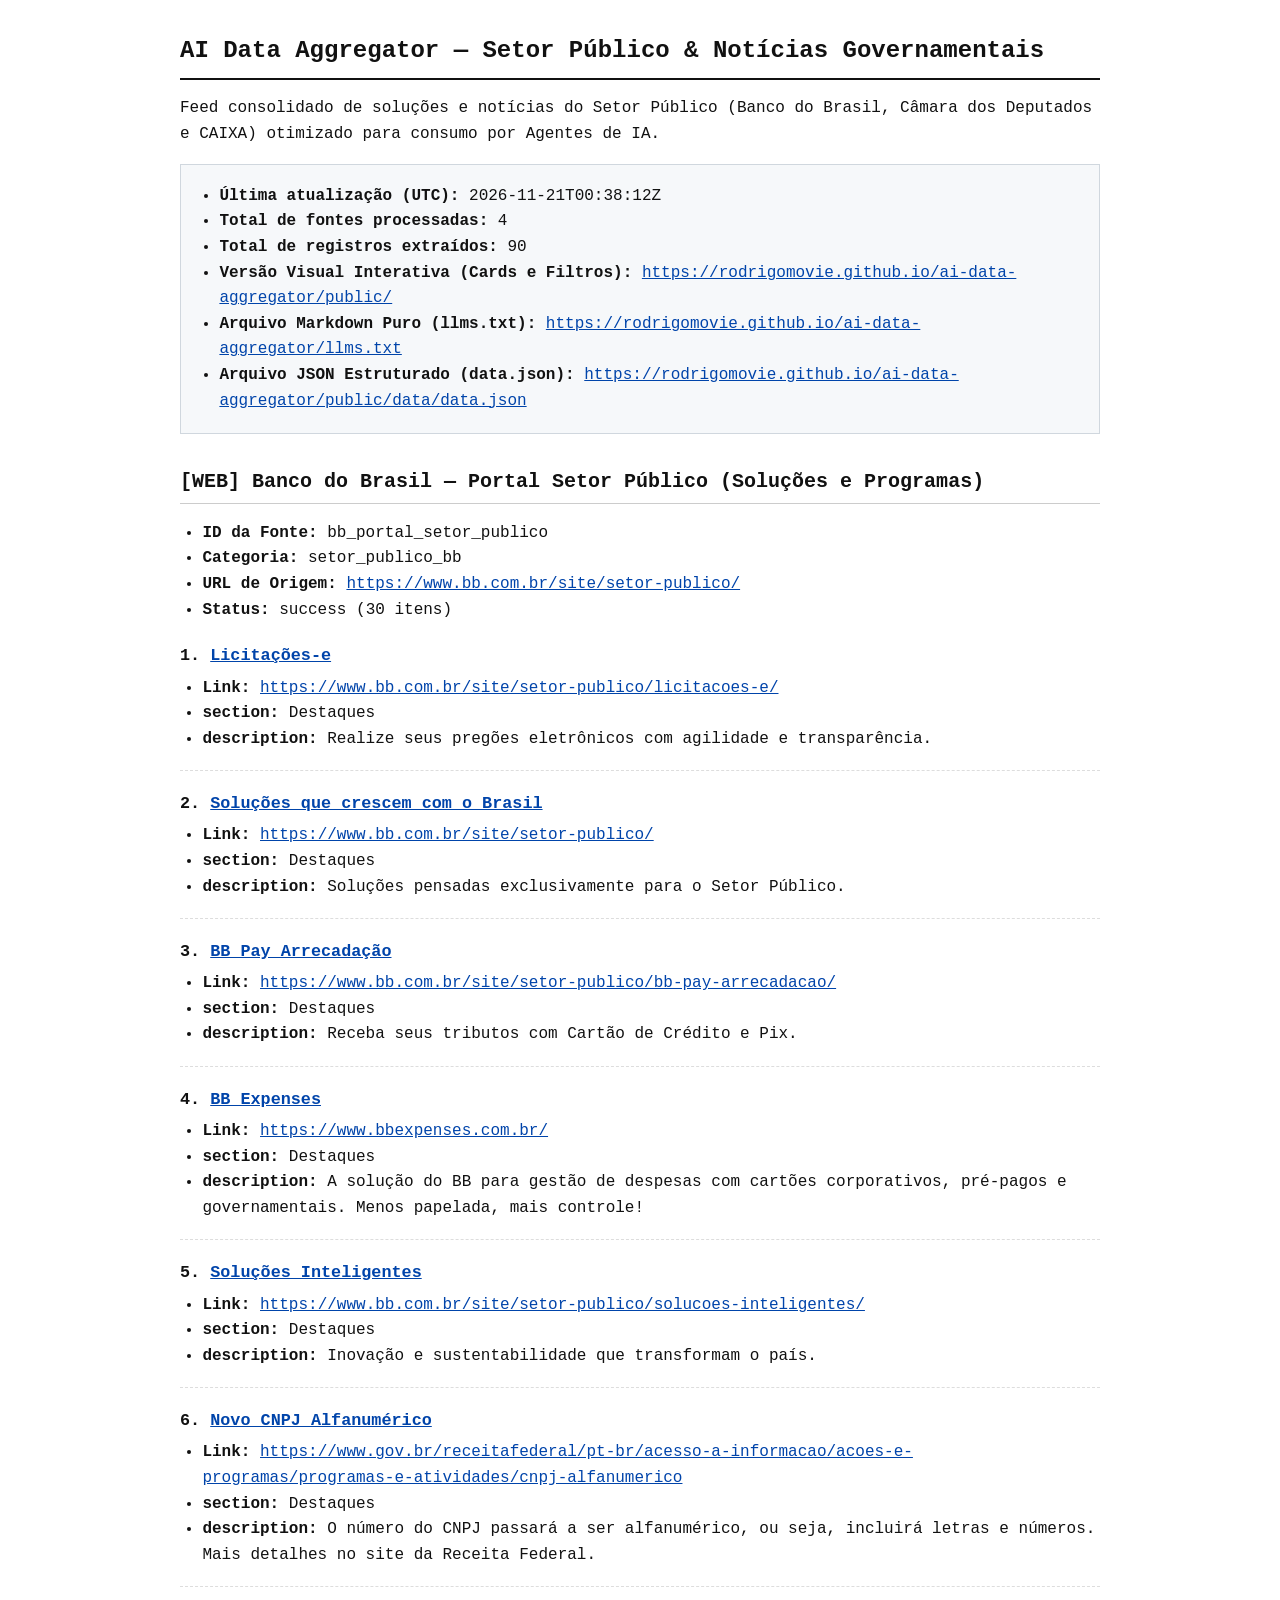
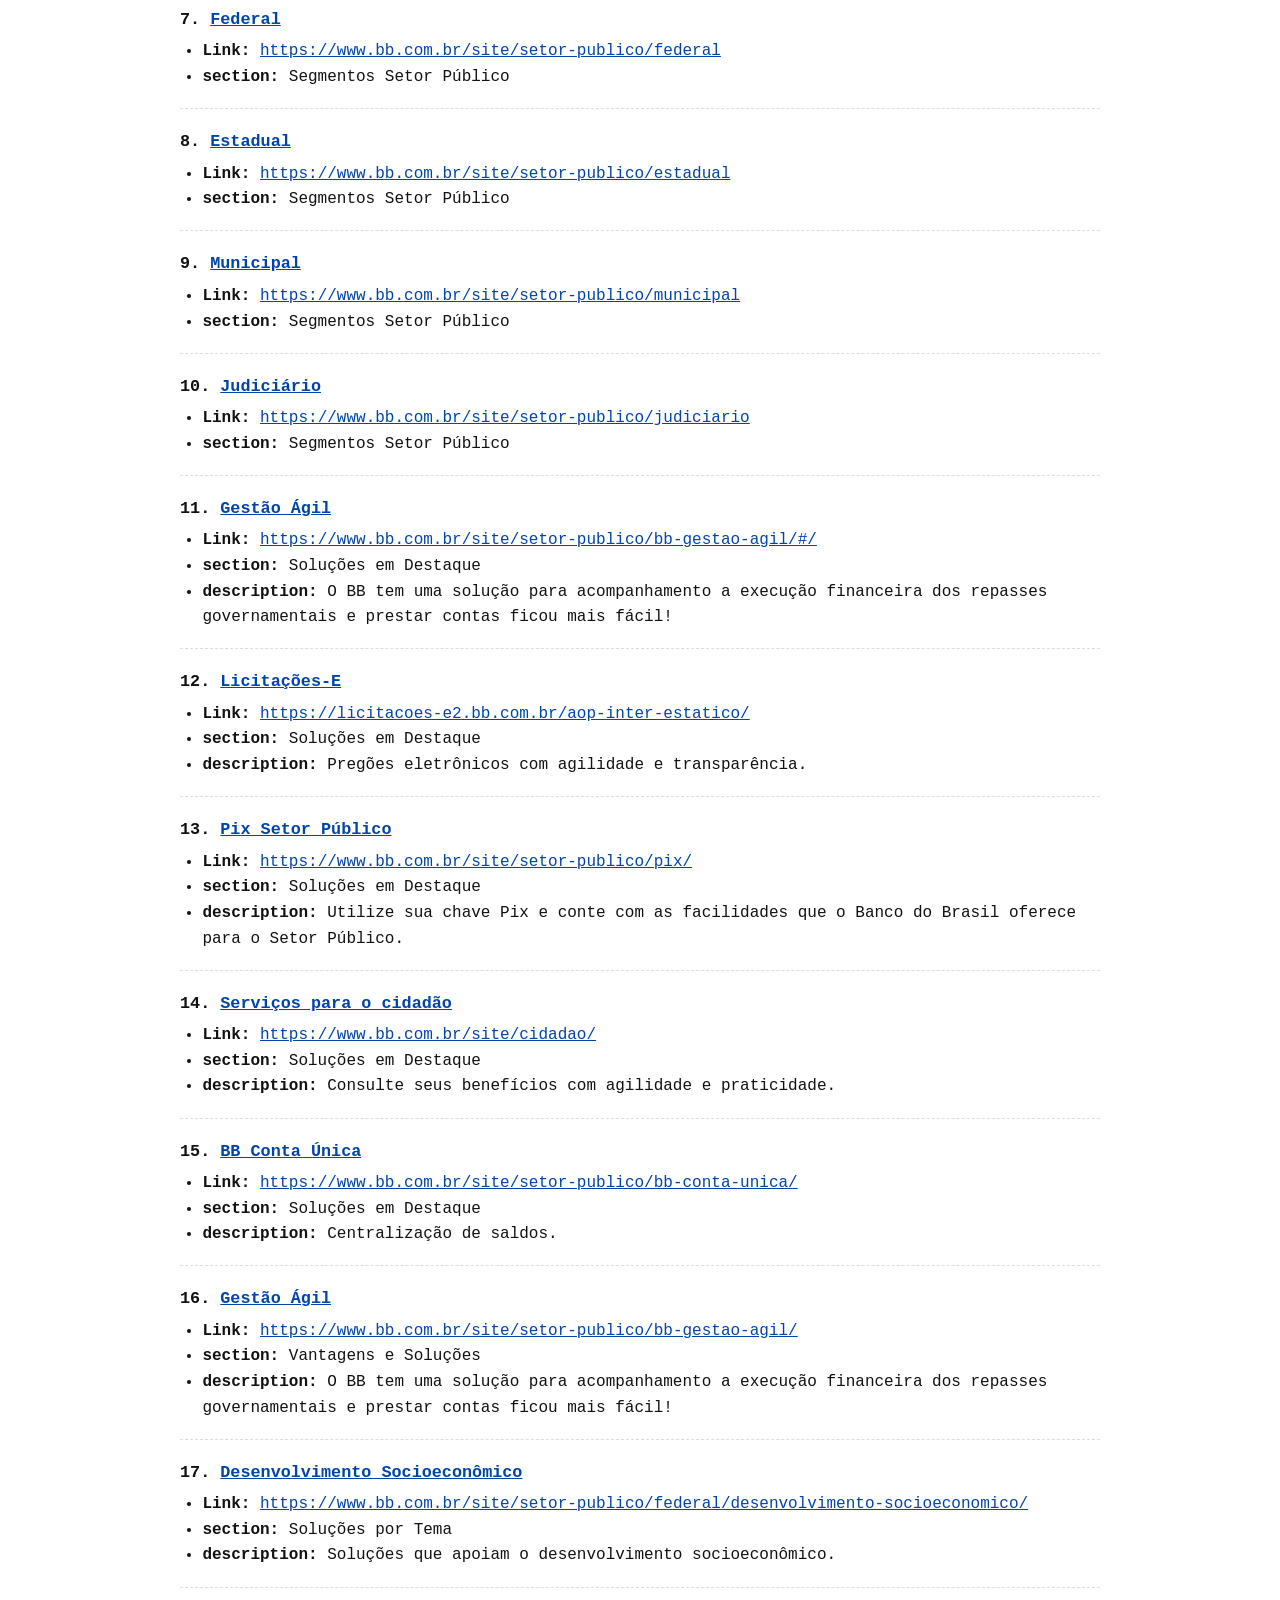
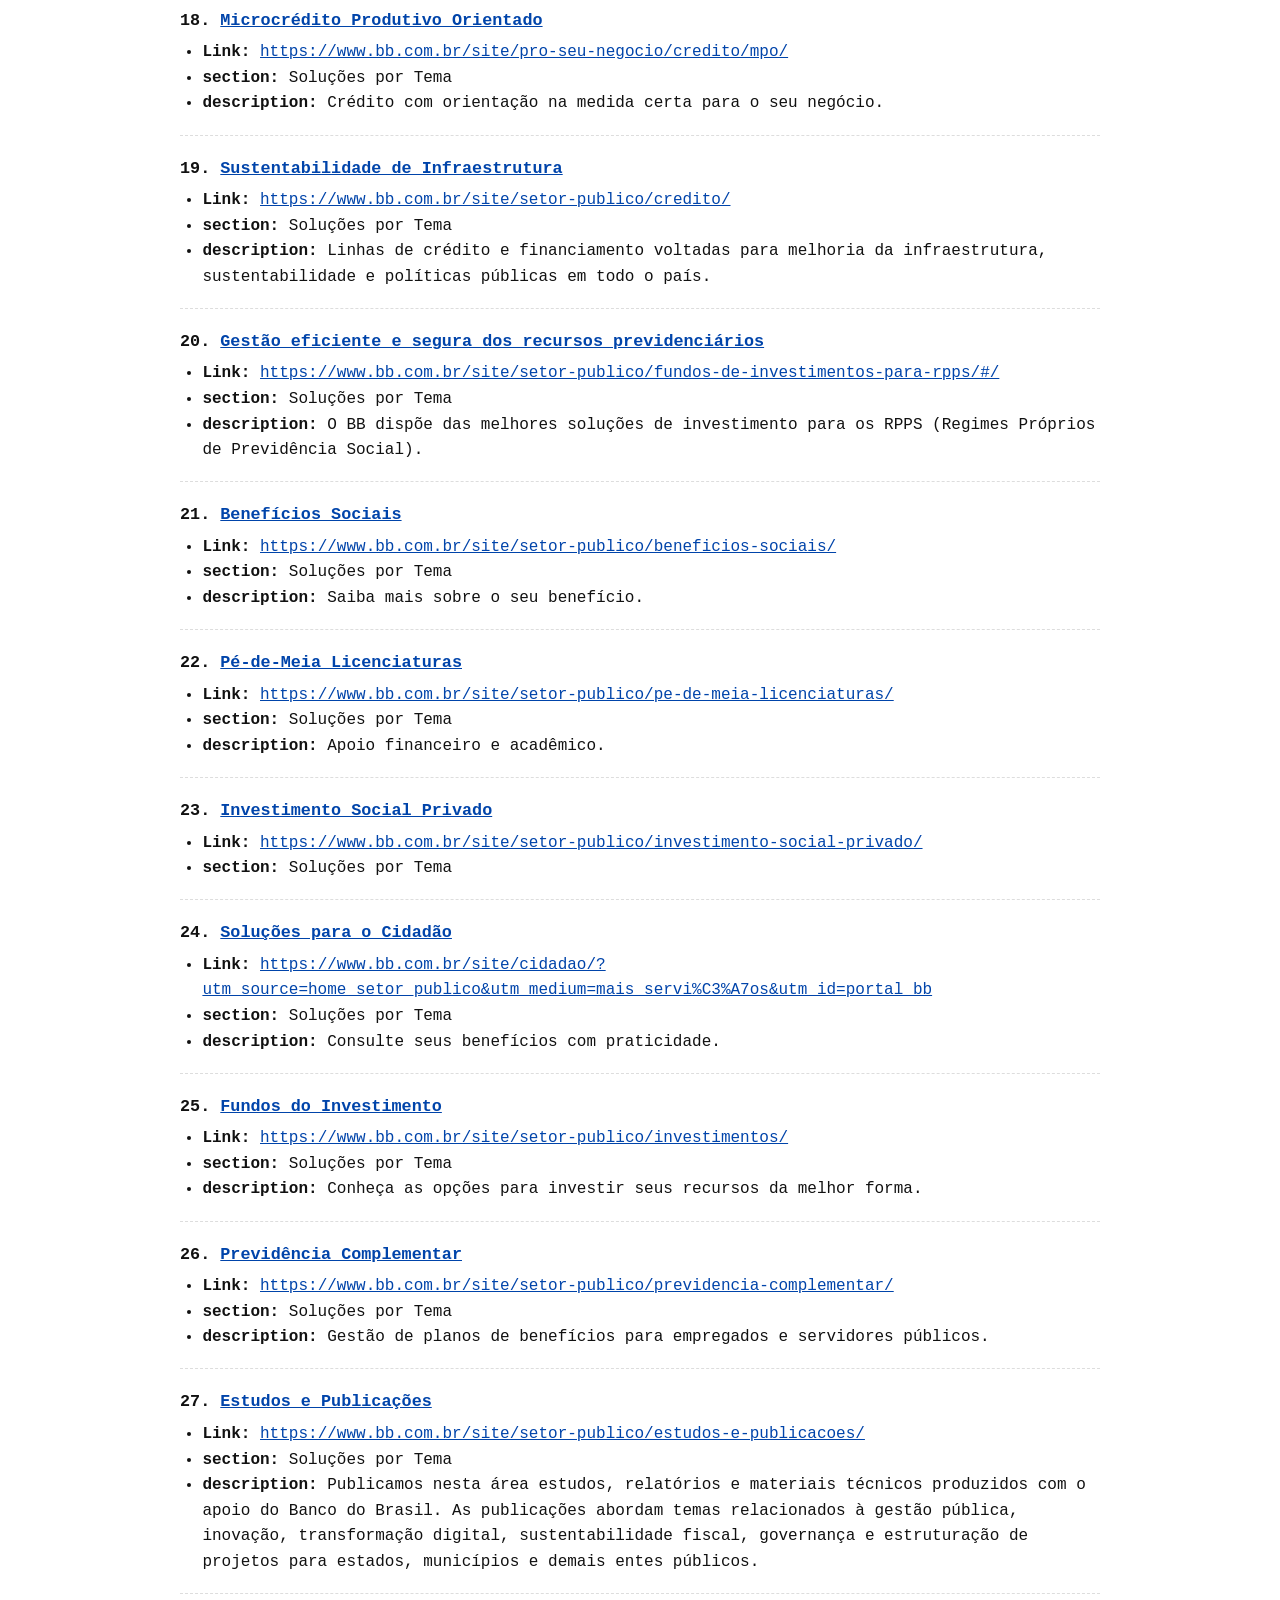
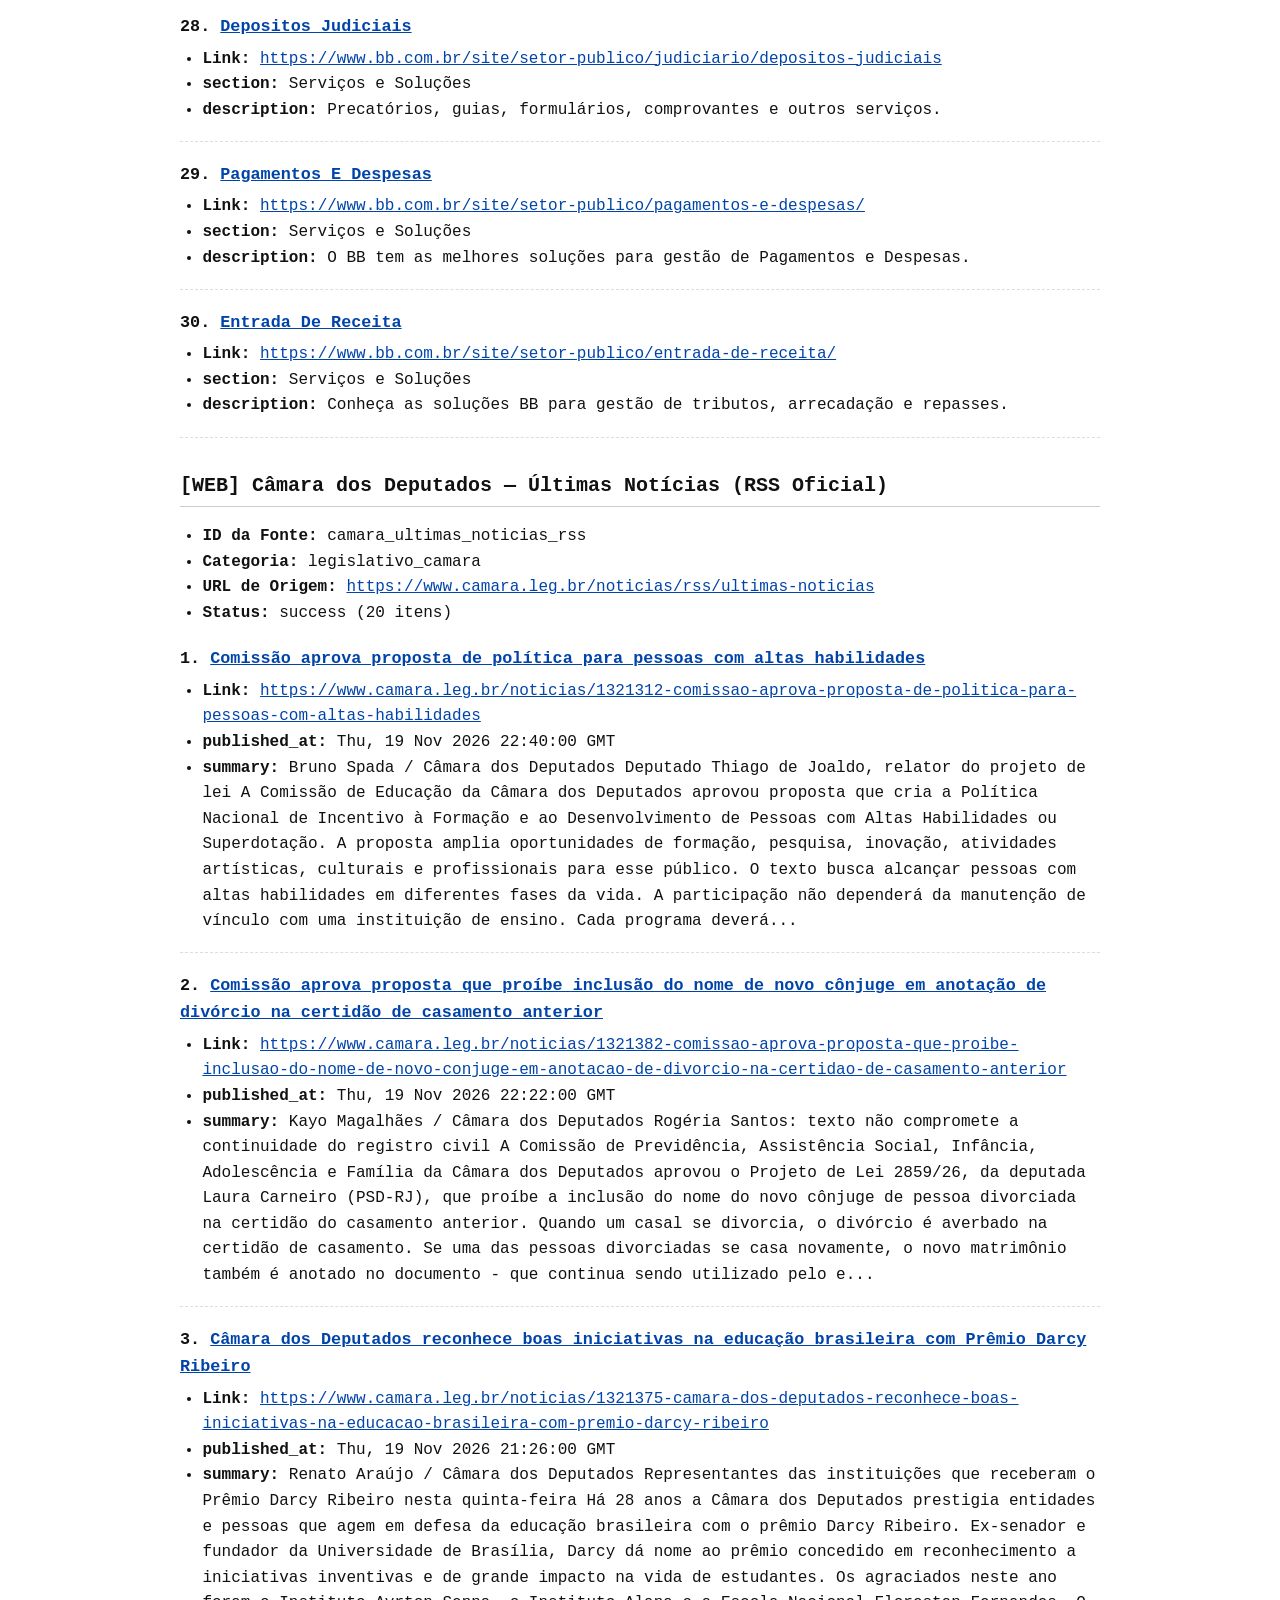
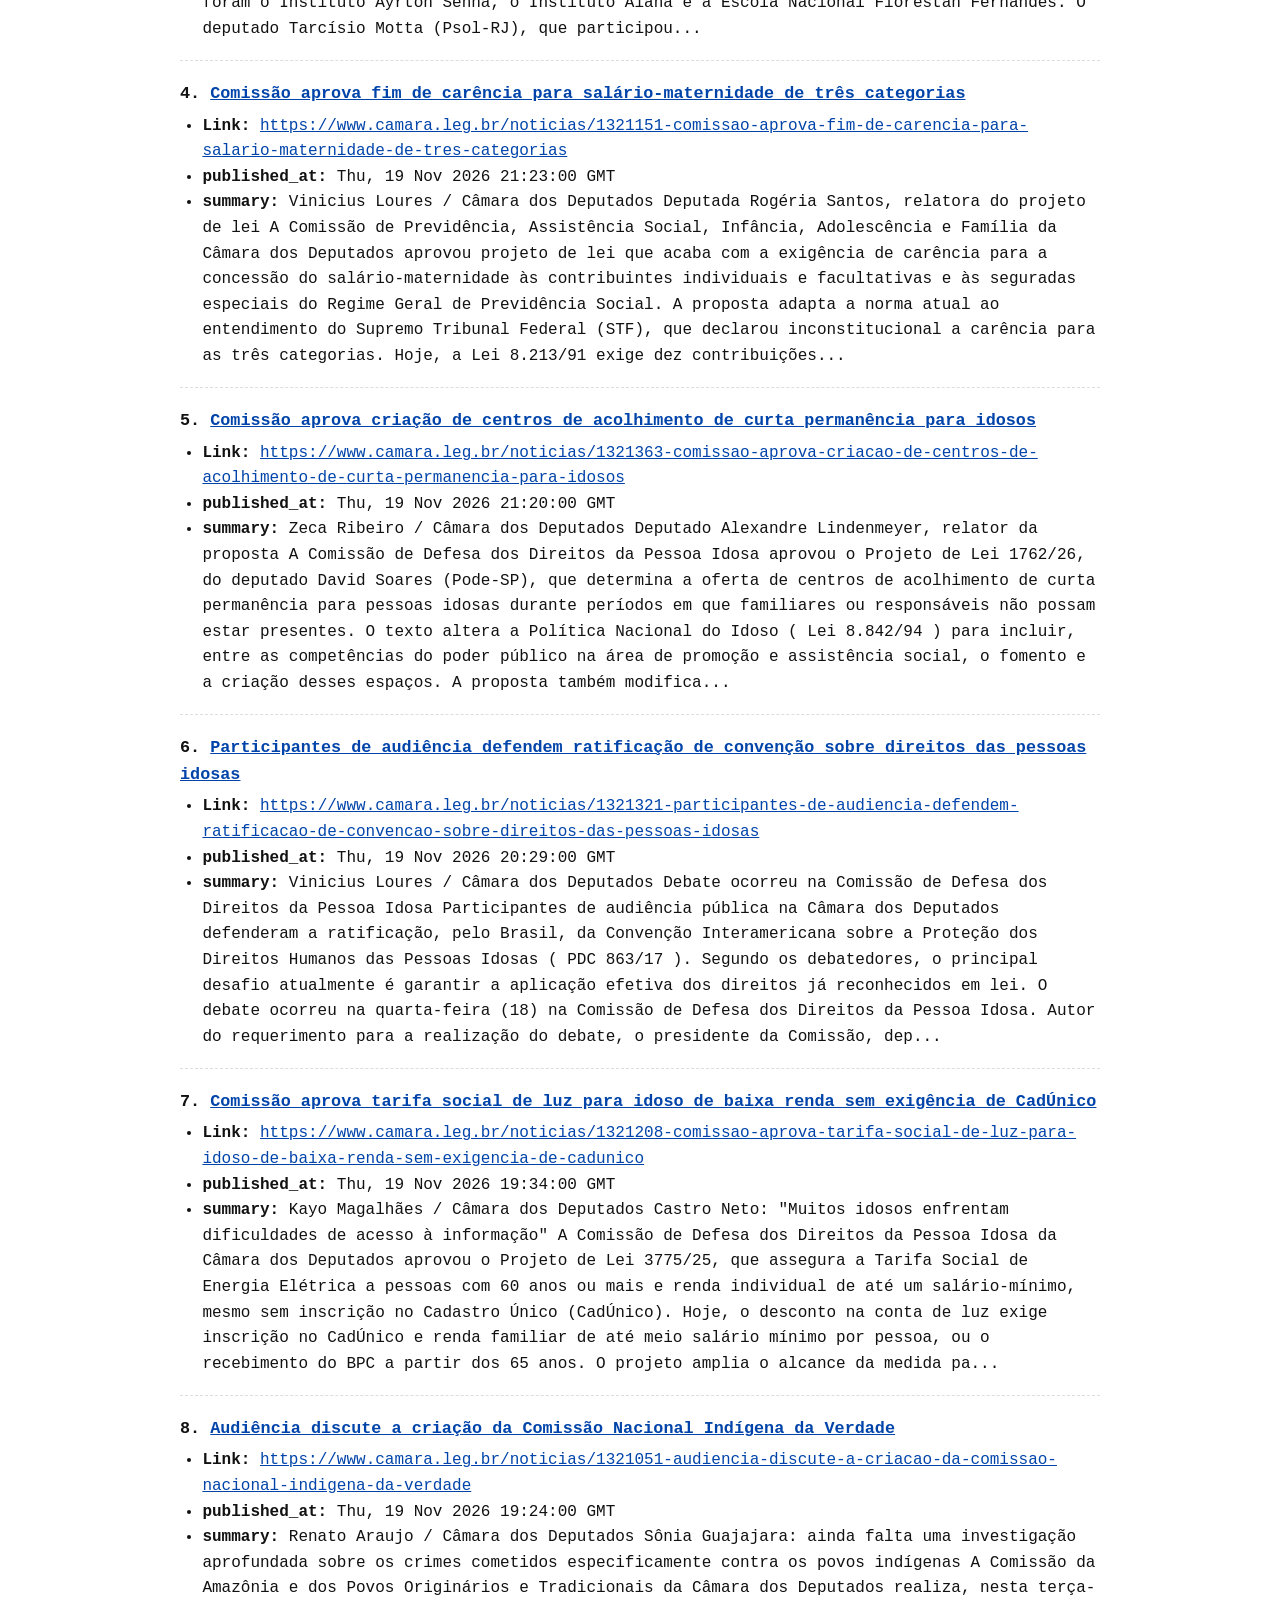
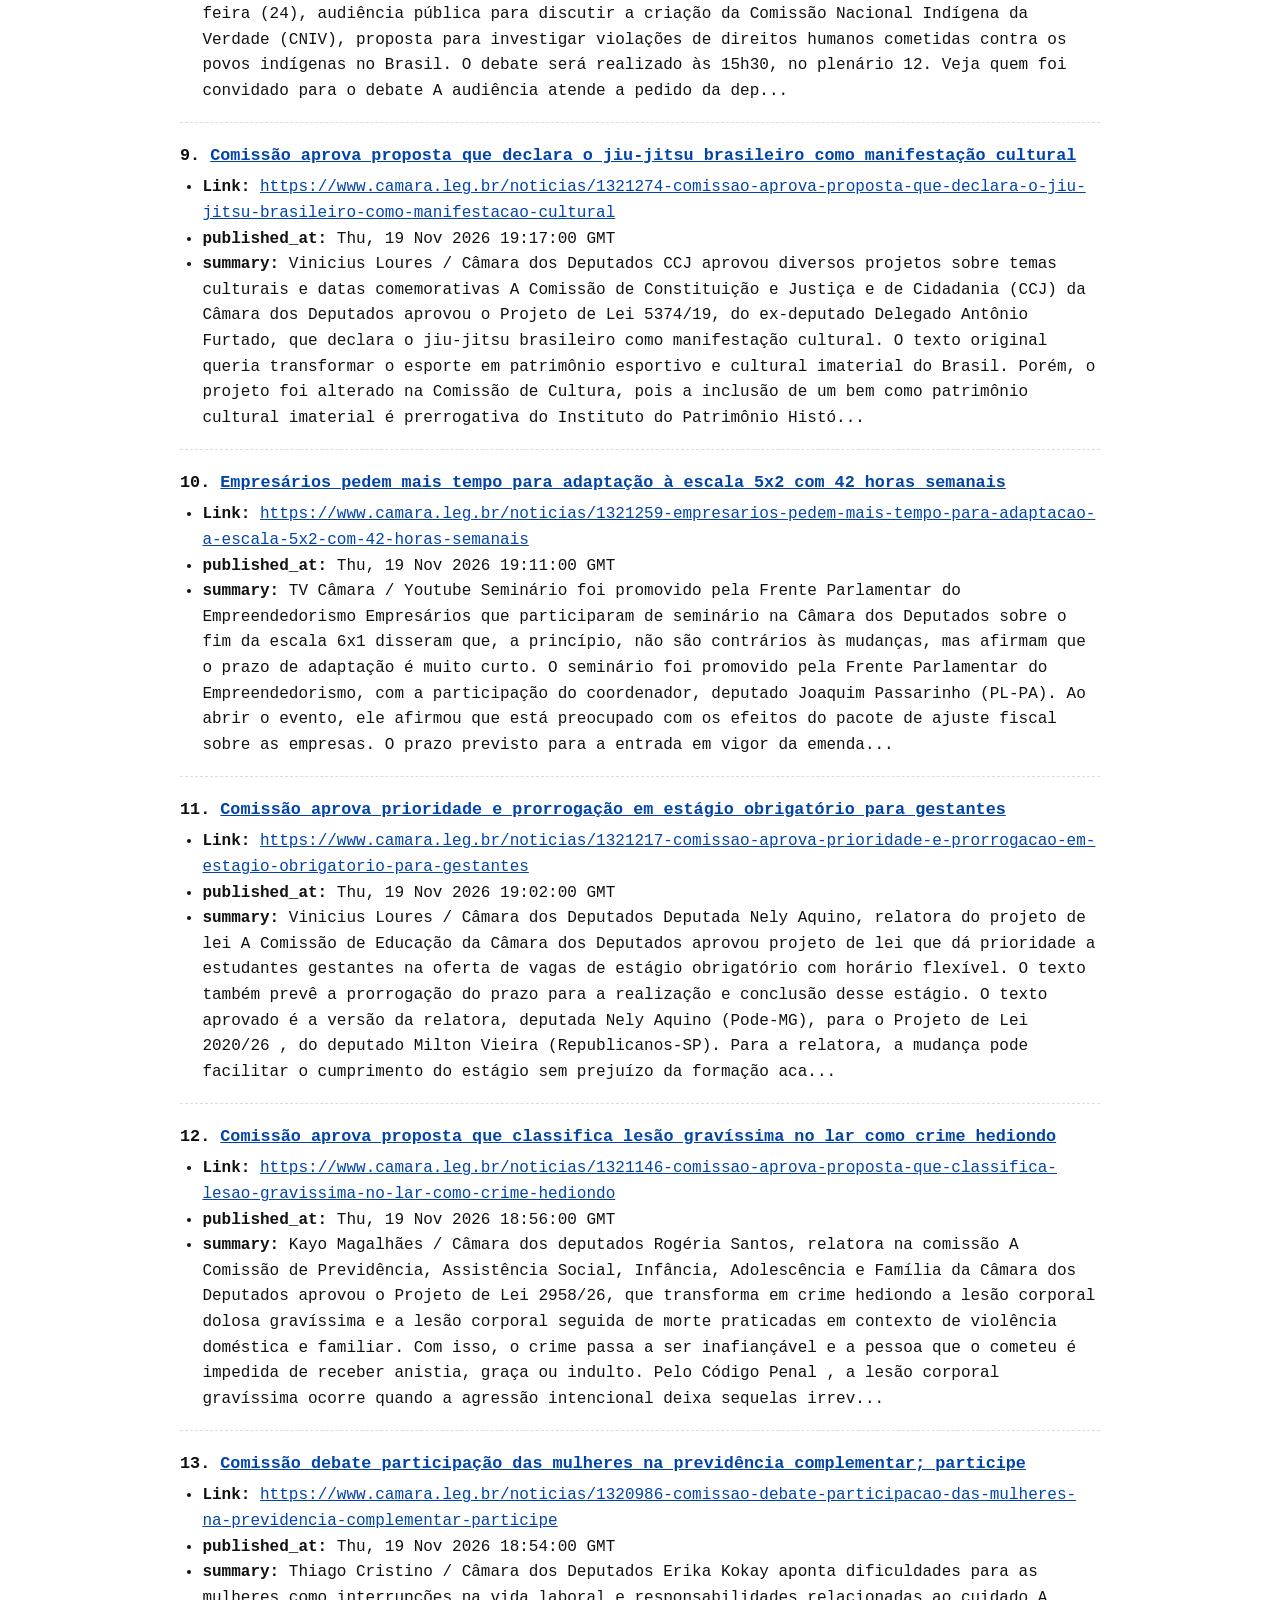
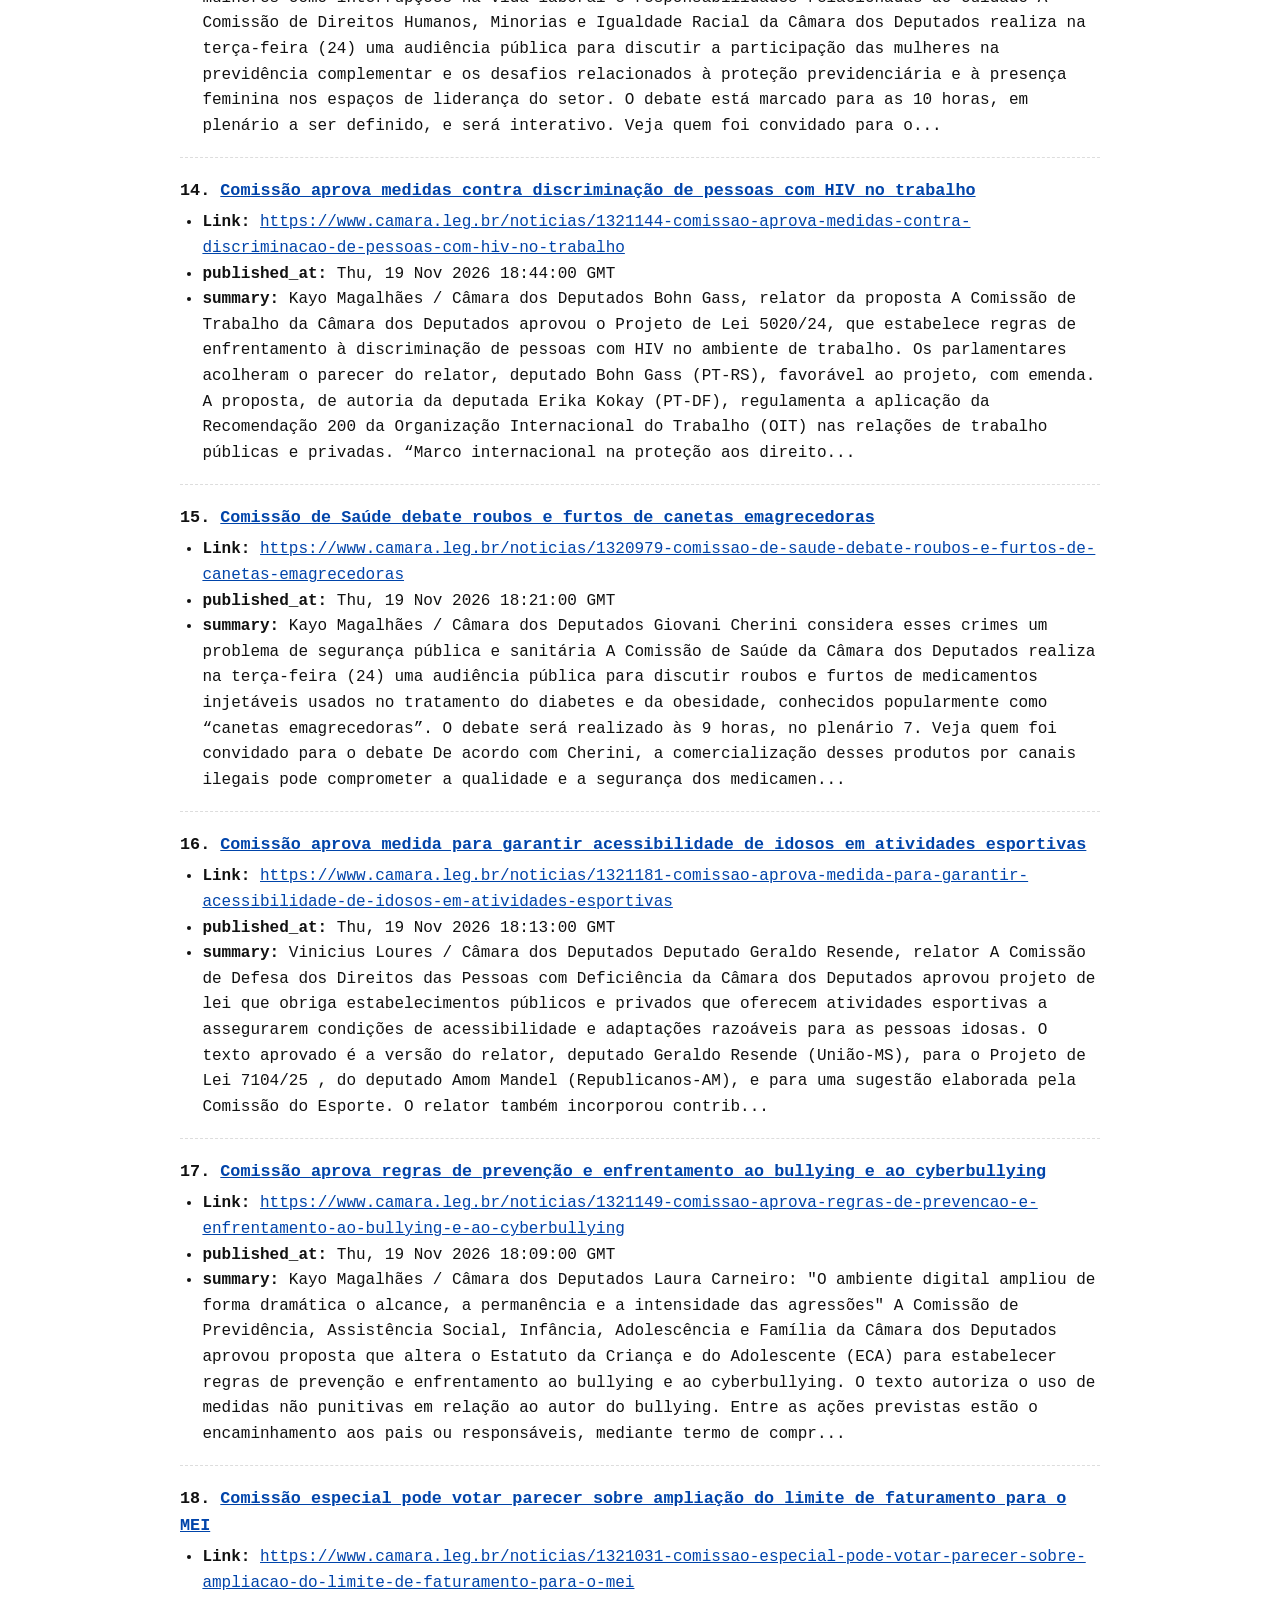
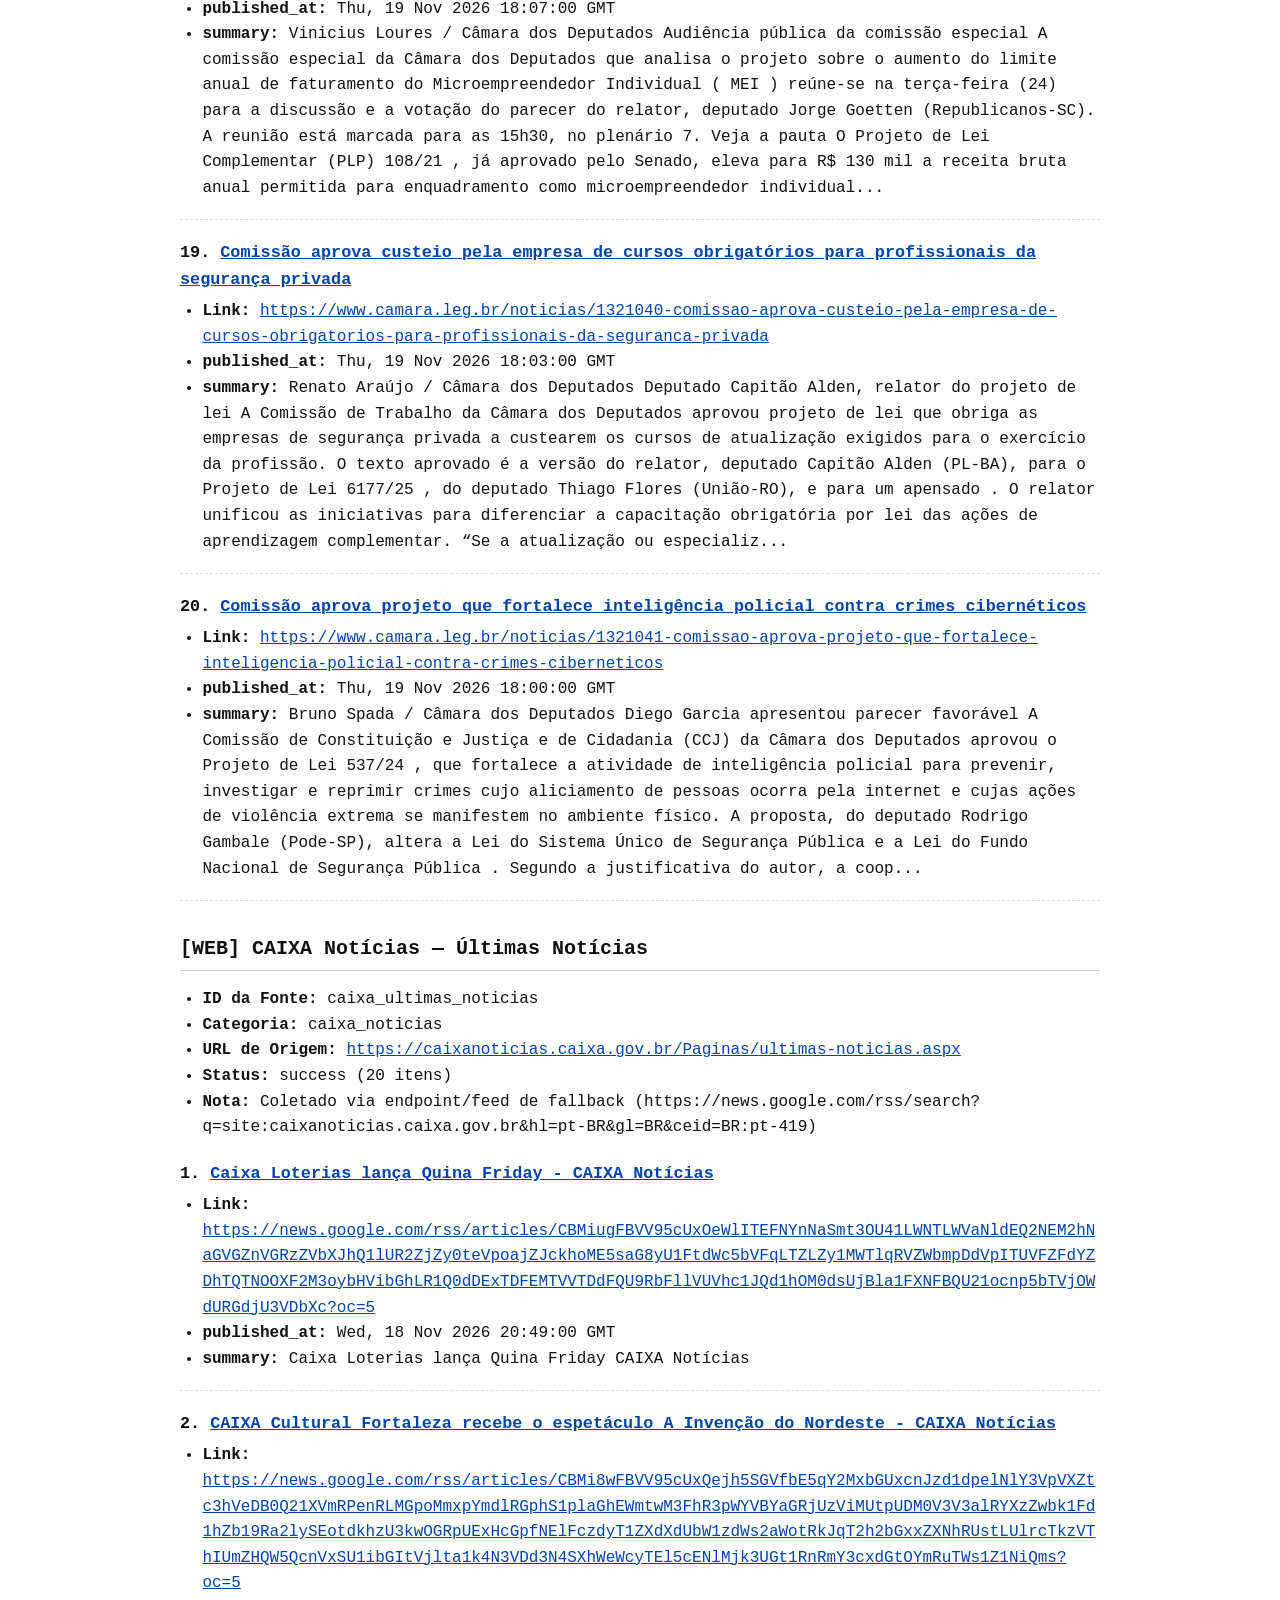
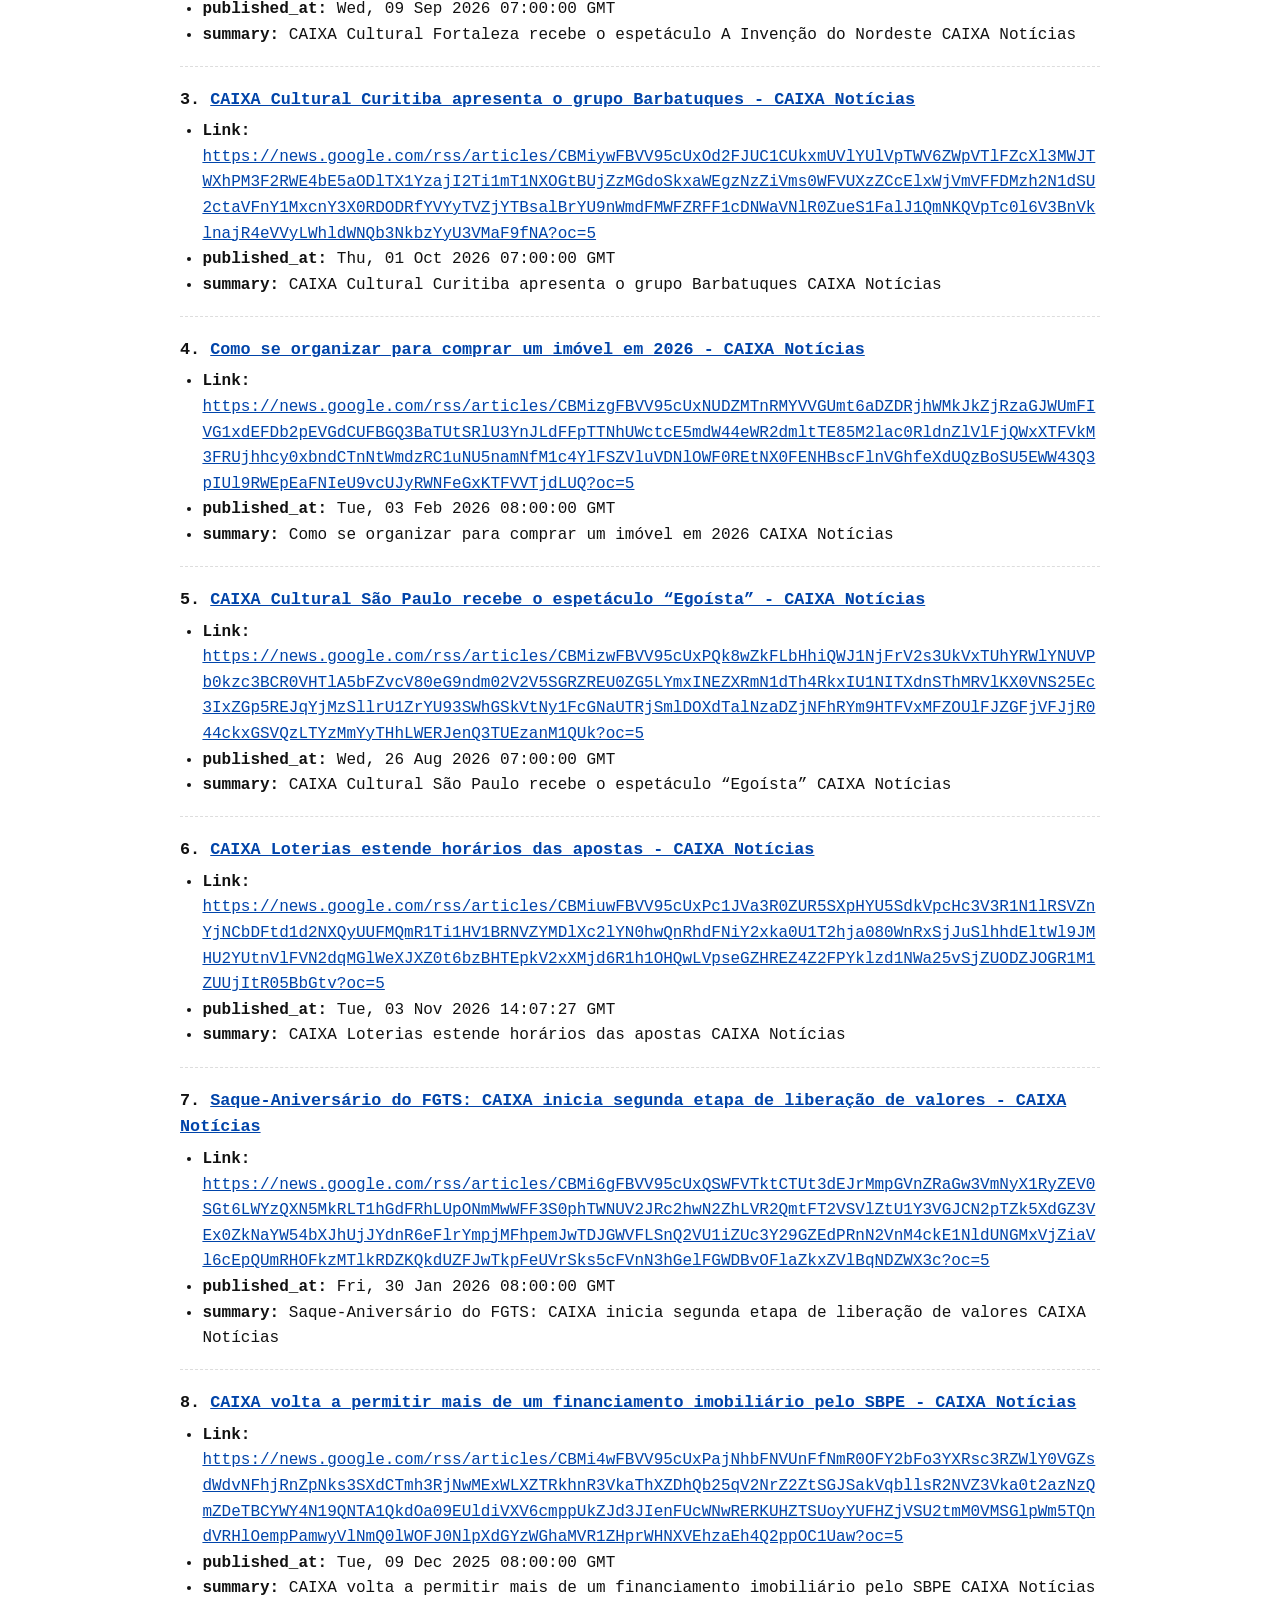
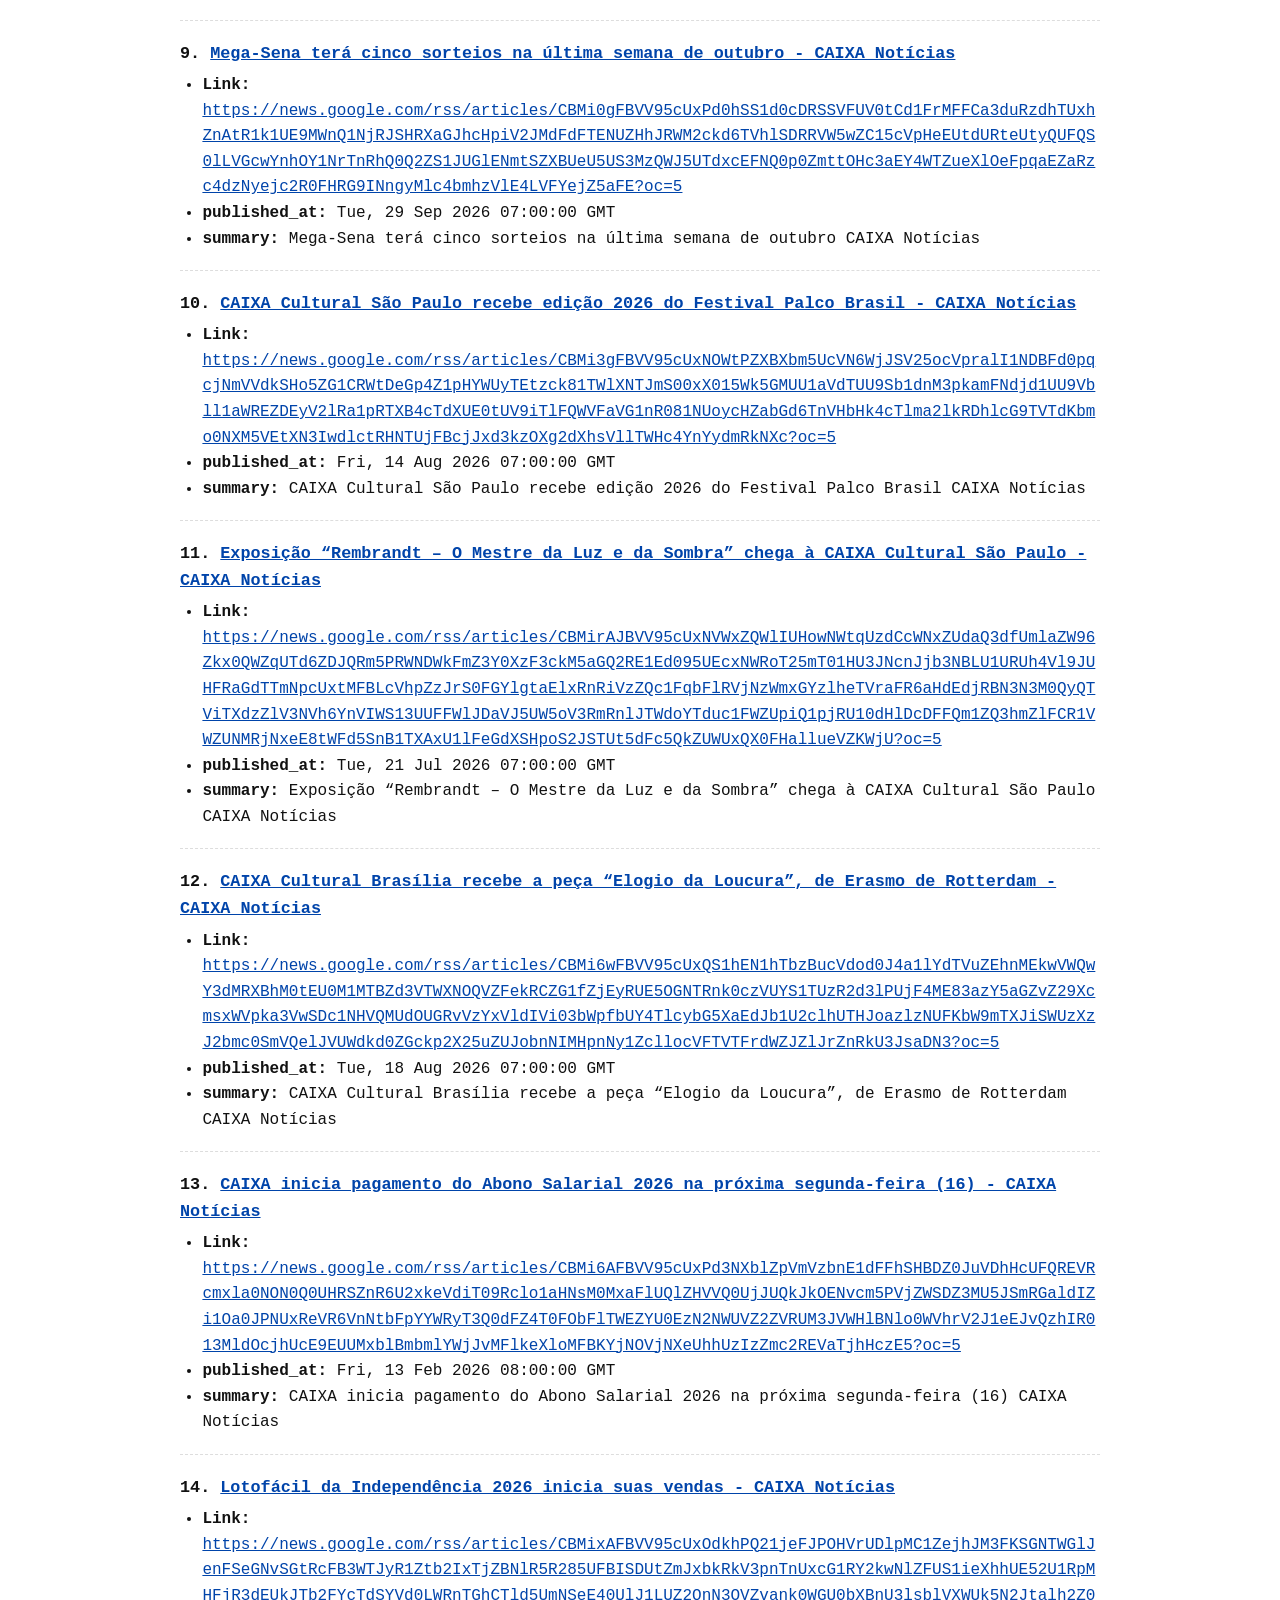
==== index.html @ 835d7592 "chore(data): update aggregated data (2026-11-21T00:38:12Z)" ====
<!DOCTYPE html>
<html lang="pt-BR">
<head>
  <meta charset="UTF-8" />
  <meta name="viewport" content="width=device-width, initial-scale=1.0" />
  <meta name="msvalidate.01" content="6A925F11C3FB4F6B637E935E2A0A5CB4" />
  <meta name="robots" content="index, follow, max-snippet:-1, max-image-preview:large, max-video-preview:-1" />
  <title>AI Data Aggregator — Setor Público &amp; Notícias Governamentais</title>
  <meta name="description" content="Feed consolidado de soluções e notícias do Setor Público (Banco do Brasil, Câmara dos Deputados e CAIXA) otimizado para consumo por Agentes de IA." />
  <link rel="canonical" href="https://rodrigomovie.github.io/ai-data-aggregator/" />
  <link rel="alternate" type="text/markdown" href="llms.txt" title="LLM Plain-Text Feed (llms.txt)" />
  <link rel="alternate" type="application/json" href="public/data/data.json" title="Structured JSON Data Feed" />
  <script type="application/ld+json">{"@context": "https://schema.org", "@type": "DataFeed", "name": "AI Data Aggregator — Setor Público & Notícias Governamentais", "description": "Feed consolidado de soluções e notícias do Setor Público (Banco do Brasil, Câmara dos Deputados e CAIXA) otimizado para consumo por Agentes de IA.", "dateModified": "2026-11-21T00:38:12Z", "dataFeedElement": [{"@type": "DataFeedItem", "item": {"@type": "Article", "headline": "Licitações-e", "description": "Realize seus pregões eletrônicos com agilidade e transparência.", "publisher": {"@type": "Organization", "name": "Banco do Brasil — Portal Setor Público (Soluções e Programas)"}, "url": "https://www.bb.com.br/site/setor-publico/licitacoes-e/"}}, {"@type": "DataFeedItem", "item": {"@type": "Article", "headline": "Soluções que crescem com o Brasil", "description": "Soluções pensadas exclusivamente para o Setor Público.", "publisher": {"@type": "Organization", "name": "Banco do Brasil — Portal Setor Público (Soluções e Programas)"}, "url": "https://www.bb.com.br/site/setor-publico/"}}, {"@type": "DataFeedItem", "item": {"@type": "Article", "headline": "BB Pay Arrecadação", "description": "Receba seus tributos com Cartão de Crédito e Pix.", "publisher": {"@type": "Organization", "name": "Banco do Brasil — Portal Setor Público (Soluções e Programas)"}, "url": "https://www.bb.com.br/site/setor-publico/bb-pay-arrecadacao/"}}, {"@type": "DataFeedItem", "item": {"@type": "Article", "headline": "BB Expenses", "description": "A solução do BB para gestão de despesas com cartões corporativos, pré-pagos e governamentais. Menos papelada, mais controle!", "publisher": {"@type": "Organization", "name": "Banco do Brasil — Portal Setor Público (Soluções e Programas)"}, "url": "https://www.bbexpenses.com.br/"}}, {"@type": "DataFeedItem", "item": {"@type": "Article", "headline": "Soluções Inteligentes", "description": "Inovação e sustentabilidade que transformam o país.", "publisher": {"@type": "Organization", "name": "Banco do Brasil — Portal Setor Público (Soluções e Programas)"}, "url": "https://www.bb.com.br/site/setor-publico/solucoes-inteligentes/"}}, {"@type": "DataFeedItem", "item": {"@type": "Article", "headline": "Novo CNPJ Alfanumérico", "description": "O número do CNPJ passará a ser alfanumérico, ou seja, incluirá letras e números. Mais detalhes no site da Receita Federal.", "publisher": {"@type": "Organization", "name": "Banco do Brasil — Portal Setor Público (Soluções e Programas)"}, "url": "https://www.gov.br/receitafederal/pt-br/acesso-a-informacao/acoes-e-programas/programas-e-atividades/cnpj-alfanumerico"}}, {"@type": "DataFeedItem", "item": {"@type": "Article", "headline": "Federal", "description": "", "publisher": {"@type": "Organization", "name": "Banco do Brasil — Portal Setor Público (Soluções e Programas)"}, "url": "https://www.bb.com.br/site/setor-publico/federal"}}, {"@type": "DataFeedItem", "item": {"@type": "Article", "headline": "Estadual", "description": "", "publisher": {"@type": "Organization", "name": "Banco do Brasil — Portal Setor Público (Soluções e Programas)"}, "url": "https://www.bb.com.br/site/setor-publico/estadual"}}, {"@type": "DataFeedItem", "item": {"@type": "Article", "headline": "Municipal", "description": "", "publisher": {"@type": "Organization", "name": "Banco do Brasil — Portal Setor Público (Soluções e Programas)"}, "url": "https://www.bb.com.br/site/setor-publico/municipal"}}, {"@type": "DataFeedItem", "item": {"@type": "Article", "headline": "Judiciário", "description": "", "publisher": {"@type": "Organization", "name": "Banco do Brasil — Portal Setor Público (Soluções e Programas)"}, "url": "https://www.bb.com.br/site/setor-publico/judiciario"}}, {"@type": "DataFeedItem", "item": {"@type": "Article", "headline": "Gestão Ágil", "description": "O BB tem uma solução para acompanhamento a execução financeira dos repasses governamentais e prestar contas ficou mais fácil!", "publisher": {"@type": "Organization", "name": "Banco do Brasil — Portal Setor Público (Soluções e Programas)"}, "url": "https://www.bb.com.br/site/setor-publico/bb-gestao-agil/#/"}}, {"@type": "DataFeedItem", "item": {"@type": "Article", "headline": "Licitações-E", "description": "Pregões eletrônicos com agilidade e transparência.", "publisher": {"@type": "Organization", "name": "Banco do Brasil — Portal Setor Público (Soluções e Programas)"}, "url": "https://licitacoes-e2.bb.com.br/aop-inter-estatico/"}}, {"@type": "DataFeedItem", "item": {"@type": "Article", "headline": "Pix Setor Público", "description": "Utilize sua chave Pix e conte com as facilidades que o Banco do Brasil oferece para o Setor Público.", "publisher": {"@type": "Organization", "name": "Banco do Brasil — Portal Setor Público (Soluções e Programas)"}, "url": "https://www.bb.com.br/site/setor-publico/pix/"}}, {"@type": "DataFeedItem", "item": {"@type": "Article", "headline": "Serviços para o cidadão", "description": "Consulte seus benefícios com agilidade e praticidade.", "publisher": {"@type": "Organization", "name": "Banco do Brasil — Portal Setor Público (Soluções e Programas)"}, "url": "https://www.bb.com.br/site/cidadao/"}}, {"@type": "DataFeedItem", "item": {"@type": "Article", "headline": "BB Conta Única", "description": "Centralização de saldos.", "publisher": {"@type": "Organization", "name": "Banco do Brasil — Portal Setor Público (Soluções e Programas)"}, "url": "https://www.bb.com.br/site/setor-publico/bb-conta-unica/"}}, {"@type": "DataFeedItem", "item": {"@type": "Article", "headline": "Gestão Ágil", "description": "O BB tem uma solução para acompanhamento a execução financeira dos repasses governamentais e prestar contas ficou mais fácil!", "publisher": {"@type": "Organization", "name": "Banco do Brasil — Portal Setor Público (Soluções e Programas)"}, "url": "https://www.bb.com.br/site/setor-publico/bb-gestao-agil/"}}, {"@type": "DataFeedItem", "item": {"@type": "Article", "headline": "Desenvolvimento Socioeconômico", "description": "Soluções que apoiam o desenvolvimento socioeconômico.", "publisher": {"@type": "Organization", "name": "Banco do Brasil — Portal Setor Público (Soluções e Programas)"}, "url": "https://www.bb.com.br/site/setor-publico/federal/desenvolvimento-socioeconomico/"}}, {"@type": "DataFeedItem", "item": {"@type": "Article", "headline": "Microcrédito Produtivo Orientado", "description": "Crédito com orientação na medida certa para o seu negócio.", "publisher": {"@type": "Organization", "name": "Banco do Brasil — Portal Setor Público (Soluções e Programas)"}, "url": "https://www.bb.com.br/site/pro-seu-negocio/credito/mpo/"}}, {"@type": "DataFeedItem", "item": {"@type": "Article", "headline": "Sustentabilidade de Infraestrutura", "description": "Linhas de crédito e financiamento voltadas para melhoria da infraestrutura, sustentabilidade e políticas públicas em todo o país.", "publisher": {"@type": "Organization", "name": "Banco do Brasil — Portal Setor Público (Soluções e Programas)"}, "url": "https://www.bb.com.br/site/setor-publico/credito/"}}, {"@type": "DataFeedItem", "item": {"@type": "Article", "headline": "Gestão eficiente e segura dos recursos previdenciários", "description": "O BB dispõe das melhores soluções de investimento para os RPPS (Regimes Próprios de Previdência Social).", "publisher": {"@type": "Organization", "name": "Banco do Brasil — Portal Setor Público (Soluções e Programas)"}, "url": "https://www.bb.com.br/site/setor-publico/fundos-de-investimentos-para-rpps/#/"}}, {"@type": "DataFeedItem", "item": {"@type": "Article", "headline": "Benefícios Sociais", "description": "Saiba mais sobre o seu benefício.", "publisher": {"@type": "Organization", "name": "Banco do Brasil — Portal Setor Público (Soluções e Programas)"}, "url": "https://www.bb.com.br/site/setor-publico/beneficios-sociais/"}}, {"@type": "DataFeedItem", "item": {"@type": "Article", "headline": "Pé-de-Meia Licenciaturas", "description": "Apoio financeiro e acadêmico.", "publisher": {"@type": "Organization", "name": "Banco do Brasil — Portal Setor Público (Soluções e Programas)"}, "url": "https://www.bb.com.br/site/setor-publico/pe-de-meia-licenciaturas/"}}, {"@type": "DataFeedItem", "item": {"@type": "Article", "headline": "Investimento Social Privado", "description": "", "publisher": {"@type": "Organization", "name": "Banco do Brasil — Portal Setor Público (Soluções e Programas)"}, "url": "https://www.bb.com.br/site/setor-publico/investimento-social-privado/"}}, {"@type": "DataFeedItem", "item": {"@type": "Article", "headline": "Soluções para o Cidadão", "description": "Consulte seus benefícios com praticidade.", "publisher": {"@type": "Organization", "name": "Banco do Brasil — Portal Setor Público (Soluções e Programas)"}, "url": "https://www.bb.com.br/site/cidadao/?utm_source=home_setor_publico&utm_medium=mais_servi%C3%A7os&utm_id=portal_bb"}}, {"@type": "DataFeedItem", "item": {"@type": "Article", "headline": "Fundos do Investimento", "description": "Conheça as opções para investir seus recursos da melhor forma.", "publisher": {"@type": "Organization", "name": "Banco do Brasil — Portal Setor Público (Soluções e Programas)"}, "url": "https://www.bb.com.br/site/setor-publico/investimentos/"}}, {"@type": "DataFeedItem", "item": {"@type": "Article", "headline": "Previdência Complementar", "description": "Gestão de planos de benefícios para empregados e servidores públicos.", "publisher": {"@type": "Organization", "name": "Banco do Brasil — Portal Setor Público (Soluções e Programas)"}, "url": "https://www.bb.com.br/site/setor-publico/previdencia-complementar/"}}, {"@type": "DataFeedItem", "item": {"@type": "Article", "headline": "Estudos e Publicações", "description": "Publicamos nesta área estudos, relatórios e materiais técnicos produzidos com o apoio do Banco do Brasil. As publicações abordam temas relacionados à gestão pública, inovação, transformação digital, sustentabilidade fiscal, governança e estruturação de projetos para estados, municípios e demais entes públicos.", "publisher": {"@type": "Organization", "name": "Banco do Brasil — Portal Setor Público (Soluções e Programas)"}, "url": "https://www.bb.com.br/site/setor-publico/estudos-e-publicacoes/"}}, {"@type": "DataFeedItem", "item": {"@type": "Article", "headline": "Depositos Judiciais", "description": "Precatórios, guias, formulários, comprovantes e outros serviços.", "publisher": {"@type": "Organization", "name": "Banco do Brasil — Portal Setor Público (Soluções e Programas)"}, "url": "https://www.bb.com.br/site/setor-publico/judiciario/depositos-judiciais"}}, {"@type": "DataFeedItem", "item": {"@type": "Article", "headline": "Pagamentos E Despesas", "description": "O BB tem as melhores soluções para gestão de Pagamentos e Despesas.", "publisher": {"@type": "Organization", "name": "Banco do Brasil — Portal Setor Público (Soluções e Programas)"}, "url": "https://www.bb.com.br/site/setor-publico/pagamentos-e-despesas/"}}, {"@type": "DataFeedItem", "item": {"@type": "Article", "headline": "Entrada De Receita", "description": "Conheça as soluções BB para gestão de tributos, arrecadação e repasses.", "publisher": {"@type": "Organization", "name": "Banco do Brasil — Portal Setor Público (Soluções e Programas)"}, "url": "https://www.bb.com.br/site/setor-publico/entrada-de-receita/"}}, {"@type": "DataFeedItem", "item": {"@type": "Article", "headline": "Comissão aprova proposta de política para pessoas com altas habilidades", "description": "Bruno Spada / Câmara dos Deputados Deputado Thiago de Joaldo, relator do projeto de lei A Comissão de Educação da Câmara dos Deputados aprovou proposta que cria a Política Nacional de Incentivo à Formação e ao Desenvolvimento de Pessoas com Altas Habilidades ou Superdotação. A proposta amplia oportunidades de formação, pesquisa, inovação, atividades artísticas, culturais e profissionais para esse público. O texto busca alcançar pessoas com altas habilidades em diferentes fases da vida. A participação não dependerá da manutenção de vínculo com uma instituição de ensino. Cada programa deverá...", "publisher": {"@type": "Organization", "name": "Câmara dos Deputados — Últimas Notícias (RSS Oficial)"}, "url": "https://www.camara.leg.br/noticias/1321312-comissao-aprova-proposta-de-politica-para-pessoas-com-altas-habilidades"}, "dateCreated": "Thu, 19 Nov 2026 22:40:00 GMT"}, {"@type": "DataFeedItem", "item": {"@type": "Article", "headline": "Comissão aprova proposta que proíbe inclusão do nome de novo cônjuge em anotação de divórcio na certidão de casamento anterior", "description": "Kayo Magalhães / Câmara dos Deputados Rogéria Santos: texto não compromete a continuidade do registro civil A Comissão de Previdência, Assistência Social, Infância, Adolescência e Família da Câmara dos Deputados aprovou o Projeto de Lei 2859/26, da deputada Laura Carneiro (PSD-RJ), que proíbe a inclusão do nome do novo cônjuge de pessoa divorciada na certidão do casamento anterior. Quando um casal se divorcia, o divórcio é averbado na certidão de casamento. Se uma das pessoas divorciadas se casa novamente, o novo matrimônio também é anotado no documento - que continua sendo utilizado pelo e...", "publisher": {"@type": "Organization", "name": "Câmara dos Deputados — Últimas Notícias (RSS Oficial)"}, "url": "https://www.camara.leg.br/noticias/1321382-comissao-aprova-proposta-que-proibe-inclusao-do-nome-de-novo-conjuge-em-anotacao-de-divorcio-na-certidao-de-casamento-anterior"}, "dateCreated": "Thu, 19 Nov 2026 22:22:00 GMT"}, {"@type": "DataFeedItem", "item": {"@type": "Article", "headline": "Câmara dos Deputados reconhece boas iniciativas na educação brasileira com Prêmio Darcy Ribeiro", "description": "Renato Araújo / Câmara dos Deputados Representantes das instituições que receberam o Prêmio Darcy Ribeiro nesta quinta-feira Há 28 anos a Câmara dos Deputados prestigia entidades e pessoas que agem em defesa da educação brasileira com o prêmio Darcy Ribeiro. Ex-senador e fundador da Universidade de Brasília, Darcy dá nome ao prêmio concedido em reconhecimento a iniciativas inventivas e de grande impacto na vida de estudantes. Os agraciados neste ano foram o Instituto Ayrton Senna, o Instituto Alana e a Escola Nacional Florestan Fernandes. O deputado Tarcísio Motta (Psol-RJ), que participou...", "publisher": {"@type": "Organization", "name": "Câmara dos Deputados — Últimas Notícias (RSS Oficial)"}, "url": "https://www.camara.leg.br/noticias/1321375-camara-dos-deputados-reconhece-boas-iniciativas-na-educacao-brasileira-com-premio-darcy-ribeiro"}, "dateCreated": "Thu, 19 Nov 2026 21:26:00 GMT"}, {"@type": "DataFeedItem", "item": {"@type": "Article", "headline": "Comissão aprova fim de carência para salário-maternidade de três categorias", "description": "Vinicius Loures / Câmara dos Deputados Deputada Rogéria Santos, relatora do projeto de lei A Comissão de Previdência, Assistência Social, Infância, Adolescência e Família da Câmara dos Deputados aprovou projeto de lei que acaba com a exigência de carência para a concessão do salário-maternidade às contribuintes individuais e facultativas e às seguradas especiais do Regime Geral de Previdência Social. A proposta adapta a norma atual ao entendimento do Supremo Tribunal Federal (STF), que declarou inconstitucional a carência para as três categorias. Hoje, a Lei 8.213/91 exige dez contribuições...", "publisher": {"@type": "Organization", "name": "Câmara dos Deputados — Últimas Notícias (RSS Oficial)"}, "url": "https://www.camara.leg.br/noticias/1321151-comissao-aprova-fim-de-carencia-para-salario-maternidade-de-tres-categorias"}, "dateCreated": "Thu, 19 Nov 2026 21:23:00 GMT"}, {"@type": "DataFeedItem", "item": {"@type": "Article", "headline": "Comissão aprova criação de centros de acolhimento de curta permanência para idosos", "description": "Zeca Ribeiro / Câmara dos Deputados Deputado Alexandre Lindenmeyer, relator da proposta A Comissão de Defesa dos Direitos da Pessoa Idosa aprovou o Projeto de Lei 1762/26, do deputado David Soares (Pode-SP), que determina a oferta de centros de acolhimento de curta permanência para pessoas idosas durante períodos em que familiares ou responsáveis não possam estar presentes. O texto altera a Política Nacional do Idoso ( Lei 8.842/94 ) para incluir, entre as competências do poder público na área de promoção e assistência social, o fomento e a criação desses espaços. A proposta também modifica...", "publisher": {"@type": "Organization", "name": "Câmara dos Deputados — Últimas Notícias (RSS Oficial)"}, "url": "https://www.camara.leg.br/noticias/1321363-comissao-aprova-criacao-de-centros-de-acolhimento-de-curta-permanencia-para-idosos"}, "dateCreated": "Thu, 19 Nov 2026 21:20:00 GMT"}, {"@type": "DataFeedItem", "item": {"@type": "Article", "headline": "Participantes de audiência defendem ratificação de convenção sobre direitos das pessoas idosas", "description": "Vinicius Loures / Câmara dos Deputados Debate ocorreu na Comissão de Defesa dos Direitos da Pessoa Idosa Participantes de audiência pública na Câmara dos Deputados defenderam a ratificação, pelo Brasil, da Convenção Interamericana sobre a Proteção dos Direitos Humanos das Pessoas Idosas ( PDC 863/17 ). Segundo os debatedores, o principal desafio atualmente é garantir a aplicação efetiva dos direitos já reconhecidos em lei. O debate ocorreu na quarta-feira (18) na Comissão de Defesa dos Direitos da Pessoa Idosa. Autor do requerimento para a realização do debate, o presidente da Comissão, dep...", "publisher": {"@type": "Organization", "name": "Câmara dos Deputados — Últimas Notícias (RSS Oficial)"}, "url": "https://www.camara.leg.br/noticias/1321321-participantes-de-audiencia-defendem-ratificacao-de-convencao-sobre-direitos-das-pessoas-idosas"}, "dateCreated": "Thu, 19 Nov 2026 20:29:00 GMT"}, {"@type": "DataFeedItem", "item": {"@type": "Article", "headline": "Comissão aprova tarifa social de luz para idoso de baixa renda sem exigência de CadÚnico", "description": "Kayo Magalhães / Câmara dos Deputados Castro Neto: \"Muitos idosos enfrentam dificuldades de acesso à informação\" A Comissão de Defesa dos Direitos da Pessoa Idosa da Câmara dos Deputados aprovou o Projeto de Lei 3775/25, que assegura a Tarifa Social de Energia Elétrica a pessoas com 60 anos ou mais e renda individual de até um salário-mínimo, mesmo sem inscrição no Cadastro Único (CadÚnico). Hoje, o desconto na conta de luz exige inscrição no CadÚnico e renda familiar de até meio salário mínimo por pessoa, ou o recebimento do BPC a partir dos 65 anos. O projeto amplia o alcance da medida pa...", "publisher": {"@type": "Organization", "name": "Câmara dos Deputados — Últimas Notícias (RSS Oficial)"}, "url": "https://www.camara.leg.br/noticias/1321208-comissao-aprova-tarifa-social-de-luz-para-idoso-de-baixa-renda-sem-exigencia-de-cadunico"}, "dateCreated": "Thu, 19 Nov 2026 19:34:00 GMT"}, {"@type": "DataFeedItem", "item": {"@type": "Article", "headline": "Audiência discute a criação da Comissão Nacional Indígena da Verdade", "description": "Renato Araujo / Câmara dos Deputados Sônia Guajajara: ainda falta uma investigação aprofundada sobre os crimes cometidos especificamente contra os povos indígenas A Comissão da Amazônia e dos Povos Originários e Tradicionais da Câmara dos Deputados realiza, nesta terça-feira (24), audiência pública para discutir a criação da Comissão Nacional Indígena da Verdade (CNIV), proposta para investigar violações de direitos humanos cometidas contra os povos indígenas no Brasil. O debate será realizado às 15h30, no plenário 12. Veja quem foi convidado para o debate A audiência atende a pedido da dep...", "publisher": {"@type": "Organization", "name": "Câmara dos Deputados — Últimas Notícias (RSS Oficial)"}, "url": "https://www.camara.leg.br/noticias/1321051-audiencia-discute-a-criacao-da-comissao-nacional-indigena-da-verdade"}, "dateCreated": "Thu, 19 Nov 2026 19:24:00 GMT"}, {"@type": "DataFeedItem", "item": {"@type": "Article", "headline": "Comissão aprova proposta que declara o jiu-jitsu brasileiro como manifestação cultural", "description": "Vinicius Loures / Câmara dos Deputados CCJ aprovou diversos projetos sobre temas culturais e datas comemorativas A Comissão de Constituição e Justiça e de Cidadania (CCJ) da Câmara dos Deputados aprovou o Projeto de Lei 5374/19, do ex-deputado Delegado Antônio Furtado, que declara o jiu-jitsu brasileiro como manifestação cultural. O texto original queria transformar o esporte em patrimônio esportivo e cultural imaterial do Brasil. Porém, o projeto foi alterado na Comissão de Cultura, pois a inclusão de um bem como patrimônio cultural imaterial é prerrogativa do Instituto do Patrimônio Histó...", "publisher": {"@type": "Organization", "name": "Câmara dos Deputados — Últimas Notícias (RSS Oficial)"}, "url": "https://www.camara.leg.br/noticias/1321274-comissao-aprova-proposta-que-declara-o-jiu-jitsu-brasileiro-como-manifestacao-cultural"}, "dateCreated": "Thu, 19 Nov 2026 19:17:00 GMT"}, {"@type": "DataFeedItem", "item": {"@type": "Article", "headline": "Empresários pedem mais tempo para adaptação à escala 5x2 com 42 horas semanais", "description": "TV Câmara / Youtube Seminário foi promovido pela Frente Parlamentar do Empreendedorismo Empresários que participaram de seminário na Câmara dos Deputados sobre o fim da escala 6x1 disseram que, a princípio, não são contrários às mudanças, mas afirmam que o prazo de adaptação é muito curto. O seminário foi promovido pela Frente Parlamentar do Empreendedorismo, com a participação do coordenador, deputado Joaquim Passarinho (PL-PA). Ao abrir o evento, ele afirmou que está preocupado com os efeitos do pacote de ajuste fiscal sobre as empresas. O prazo previsto para a entrada em vigor da emenda...", "publisher": {"@type": "Organization", "name": "Câmara dos Deputados — Últimas Notícias (RSS Oficial)"}, "url": "https://www.camara.leg.br/noticias/1321259-empresarios-pedem-mais-tempo-para-adaptacao-a-escala-5x2-com-42-horas-semanais"}, "dateCreated": "Thu, 19 Nov 2026 19:11:00 GMT"}, {"@type": "DataFeedItem", "item": {"@type": "Article", "headline": "Comissão aprova prioridade e prorrogação em estágio obrigatório para gestantes", "description": "Vinicius Loures / Câmara dos Deputados Deputada Nely Aquino, relatora do projeto de lei A Comissão de Educação da Câmara dos Deputados aprovou projeto de lei que dá prioridade a estudantes gestantes na oferta de vagas de estágio obrigatório com horário flexível. O texto também prevê a prorrogação do prazo para a realização e conclusão desse estágio. O texto aprovado é a versão da relatora, deputada Nely Aquino (Pode-MG), para o Projeto de Lei 2020/26 , do deputado Milton Vieira (Republicanos-SP). Para a relatora, a mudança pode facilitar o cumprimento do estágio sem prejuízo da formação aca...", "publisher": {"@type": "Organization", "name": "Câmara dos Deputados — Últimas Notícias (RSS Oficial)"}, "url": "https://www.camara.leg.br/noticias/1321217-comissao-aprova-prioridade-e-prorrogacao-em-estagio-obrigatorio-para-gestantes"}, "dateCreated": "Thu, 19 Nov 2026 19:02:00 GMT"}, {"@type": "DataFeedItem", "item": {"@type": "Article", "headline": "Comissão aprova proposta que classifica lesão gravíssima no lar como crime hediondo", "description": "Kayo Magalhães / Câmara dos deputados Rogéria Santos, relatora na comissão A Comissão de Previdência, Assistência Social, Infância, Adolescência e Família da Câmara dos Deputados aprovou o Projeto de Lei 2958/26, que transforma em crime hediondo a lesão corporal dolosa gravíssima e a lesão corporal seguida de morte praticadas em contexto de violência doméstica e familiar. Com isso, o crime passa a ser inafiançável e a pessoa que o cometeu é impedida de receber anistia, graça ou indulto. Pelo Código Penal , a lesão corporal gravíssima ocorre quando a agressão intencional deixa sequelas irrev...", "publisher": {"@type": "Organization", "name": "Câmara dos Deputados — Últimas Notícias (RSS Oficial)"}, "url": "https://www.camara.leg.br/noticias/1321146-comissao-aprova-proposta-que-classifica-lesao-gravissima-no-lar-como-crime-hediondo"}, "dateCreated": "Thu, 19 Nov 2026 18:56:00 GMT"}, {"@type": "DataFeedItem", "item": {"@type": "Article", "headline": "Comissão debate participação das mulheres na previdência complementar; participe", "description": "Thiago Cristino / Câmara dos Deputados Erika Kokay aponta dificuldades para as mulheres como interrupções na vida laboral e responsabilidades relacionadas ao cuidado A Comissão de Direitos Humanos, Minorias e Igualdade Racial da Câmara dos Deputados realiza na terça-feira (24) uma audiência pública para discutir a participação das mulheres na previdência complementar e os desafios relacionados à proteção previdenciária e à presença feminina nos espaços de liderança do setor. O debate está marcado para as 10 horas, em plenário a ser definido, e será interativo. Veja quem foi convidado para o...", "publisher": {"@type": "Organization", "name": "Câmara dos Deputados — Últimas Notícias (RSS Oficial)"}, "url": "https://www.camara.leg.br/noticias/1320986-comissao-debate-participacao-das-mulheres-na-previdencia-complementar-participe"}, "dateCreated": "Thu, 19 Nov 2026 18:54:00 GMT"}, {"@type": "DataFeedItem", "item": {"@type": "Article", "headline": "Comissão aprova medidas contra discriminação de pessoas com HIV no trabalho", "description": "Kayo Magalhães / Câmara dos Deputados Bohn Gass, relator da proposta A Comissão de Trabalho da Câmara dos Deputados aprovou o Projeto de Lei 5020/24, que estabelece regras de enfrentamento à discriminação de pessoas com HIV no ambiente de trabalho. Os parlamentares acolheram o parecer do relator, deputado Bohn Gass (PT-RS), favorável ao projeto, com emenda. A proposta, de autoria da deputada Erika Kokay (PT-DF), regulamenta a aplicação da Recomendação 200 da Organização Internacional do Trabalho (OIT) nas relações de trabalho públicas e privadas. “Marco internacional na proteção aos direito...", "publisher": {"@type": "Organization", "name": "Câmara dos Deputados — Últimas Notícias (RSS Oficial)"}, "url": "https://www.camara.leg.br/noticias/1321144-comissao-aprova-medidas-contra-discriminacao-de-pessoas-com-hiv-no-trabalho"}, "dateCreated": "Thu, 19 Nov 2026 18:44:00 GMT"}, {"@type": "DataFeedItem", "item": {"@type": "Article", "headline": "Comissão de Saúde debate roubos e furtos de canetas emagrecedoras", "description": "Kayo Magalhães / Câmara dos Deputados Giovani Cherini considera esses crimes um problema de segurança pública e sanitária A Comissão de Saúde da Câmara dos Deputados realiza na terça-feira (24) uma audiência pública para discutir roubos e furtos de medicamentos injetáveis usados no tratamento do diabetes e da obesidade, conhecidos popularmente como “canetas emagrecedoras”. O debate será realizado às 9 horas, no plenário 7. Veja quem foi convidado para o debate De acordo com Cherini, a comercialização desses produtos por canais ilegais pode comprometer a qualidade e a segurança dos medicamen...", "publisher": {"@type": "Organization", "name": "Câmara dos Deputados — Últimas Notícias (RSS Oficial)"}, "url": "https://www.camara.leg.br/noticias/1320979-comissao-de-saude-debate-roubos-e-furtos-de-canetas-emagrecedoras"}, "dateCreated": "Thu, 19 Nov 2026 18:21:00 GMT"}, {"@type": "DataFeedItem", "item": {"@type": "Article", "headline": "Comissão aprova medida para garantir acessibilidade de idosos em atividades esportivas", "description": "Vinicius Loures / Câmara dos Deputados Deputado Geraldo Resende, relator A Comissão de Defesa dos Direitos das Pessoas com Deficiência da Câmara dos Deputados aprovou projeto de lei que obriga estabelecimentos públicos e privados que oferecem atividades esportivas a assegurarem condições de acessibilidade e adaptações razoáveis para as pessoas idosas. O texto aprovado é a versão do relator, deputado Geraldo Resende (União-MS), para o Projeto de Lei 7104/25 , do deputado Amom Mandel (Republicanos-AM), e para uma sugestão elaborada pela Comissão do Esporte. O relator também incorporou contrib...", "publisher": {"@type": "Organization", "name": "Câmara dos Deputados — Últimas Notícias (RSS Oficial)"}, "url": "https://www.camara.leg.br/noticias/1321181-comissao-aprova-medida-para-garantir-acessibilidade-de-idosos-em-atividades-esportivas"}, "dateCreated": "Thu, 19 Nov 2026 18:13:00 GMT"}, {"@type": "DataFeedItem", "item": {"@type": "Article", "headline": "Comissão aprova regras de prevenção e enfrentamento ao bullying e ao cyberbullying", "description": "Kayo Magalhães / Câmara dos Deputados Laura Carneiro: \"O ambiente digital ampliou de forma dramática o alcance, a permanência e a intensidade das agressões\" A Comissão de Previdência, Assistência Social, Infância, Adolescência e Família da Câmara dos Deputados aprovou proposta que altera o Estatuto da Criança e do Adolescente (ECA) para estabelecer regras de prevenção e enfrentamento ao bullying e ao cyberbullying. O texto autoriza o uso de medidas não punitivas em relação ao autor do bullying. Entre as ações previstas estão o encaminhamento aos pais ou responsáveis, mediante termo de compr...", "publisher": {"@type": "Organization", "name": "Câmara dos Deputados — Últimas Notícias (RSS Oficial)"}, "url": "https://www.camara.leg.br/noticias/1321149-comissao-aprova-regras-de-prevencao-e-enfrentamento-ao-bullying-e-ao-cyberbullying"}, "dateCreated": "Thu, 19 Nov 2026 18:09:00 GMT"}, {"@type": "DataFeedItem", "item": {"@type": "Article", "headline": "Comissão especial pode votar parecer sobre ampliação do limite de faturamento para o MEI", "description": "Vinicius Loures / Câmara dos Deputados Audiência pública da comissão especial A comissão especial da Câmara dos Deputados que analisa o projeto sobre o aumento do limite anual de faturamento do Microempreendedor Individual ( MEI ) reúne-se na terça-feira (24) para a discussão e a votação do parecer do relator, deputado Jorge Goetten (Republicanos-SC). A reunião está marcada para as 15h30, no plenário 7. Veja a pauta O Projeto de Lei Complementar (PLP) 108/21 , já aprovado pelo Senado, eleva para R$ 130 mil a receita bruta anual permitida para enquadramento como microempreendedor individual...", "publisher": {"@type": "Organization", "name": "Câmara dos Deputados — Últimas Notícias (RSS Oficial)"}, "url": "https://www.camara.leg.br/noticias/1321031-comissao-especial-pode-votar-parecer-sobre-ampliacao-do-limite-de-faturamento-para-o-mei"}, "dateCreated": "Thu, 19 Nov 2026 18:07:00 GMT"}, {"@type": "DataFeedItem", "item": {"@type": "Article", "headline": "Comissão aprova custeio pela empresa de cursos obrigatórios para profissionais da segurança privada", "description": "Renato Araújo / Câmara dos Deputados Deputado Capitão Alden, relator do projeto de lei A Comissão de Trabalho da Câmara dos Deputados aprovou projeto de lei que obriga as empresas de segurança privada a custearem os cursos de atualização exigidos para o exercício da profissão. O texto aprovado é a versão do relator, deputado Capitão Alden (PL-BA), para o Projeto de Lei 6177/25 , do deputado Thiago Flores (União-RO), e para um apensado . O relator unificou as iniciativas para diferenciar a capacitação obrigatória por lei das ações de aprendizagem complementar. “Se a atualização ou especializ...", "publisher": {"@type": "Organization", "name": "Câmara dos Deputados — Últimas Notícias (RSS Oficial)"}, "url": "https://www.camara.leg.br/noticias/1321040-comissao-aprova-custeio-pela-empresa-de-cursos-obrigatorios-para-profissionais-da-seguranca-privada"}, "dateCreated": "Thu, 19 Nov 2026 18:03:00 GMT"}, {"@type": "DataFeedItem", "item": {"@type": "Article", "headline": "Comissão aprova projeto que fortalece inteligência policial contra crimes cibernéticos", "description": "Bruno Spada / Câmara dos Deputados Diego Garcia apresentou parecer favorável A Comissão de Constituição e Justiça e de Cidadania (CCJ) da Câmara dos Deputados aprovou o Projeto de Lei 537/24 , que fortalece a atividade de inteligência policial para prevenir, investigar e reprimir crimes cujo aliciamento de pessoas ocorra pela internet e cujas ações de violência extrema se manifestem no ambiente físico. A proposta, do deputado Rodrigo Gambale (Pode-SP), altera a Lei do Sistema Único de Segurança Pública e a Lei do Fundo Nacional de Segurança Pública . Segundo a justificativa do autor, a coop...", "publisher": {"@type": "Organization", "name": "Câmara dos Deputados — Últimas Notícias (RSS Oficial)"}, "url": "https://www.camara.leg.br/noticias/1321041-comissao-aprova-projeto-que-fortalece-inteligencia-policial-contra-crimes-ciberneticos"}, "dateCreated": "Thu, 19 Nov 2026 18:00:00 GMT"}, {"@type": "DataFeedItem", "item": {"@type": "Article", "headline": "Caixa Loterias lança Quina Friday - CAIXA Notícias", "description": "Caixa Loterias lança Quina Friday CAIXA Notícias", "publisher": {"@type": "Organization", "name": "CAIXA Notícias — Últimas Notícias"}, "url": "https://news.google.com/rss/articles/[base64]?oc=5"}, "dateCreated": "Wed, 18 Nov 2026 20:49:00 GMT"}, {"@type": "DataFeedItem", "item": {"@type": "Article", "headline": "CAIXA Cultural Fortaleza recebe o espetáculo A Invenção do Nordeste - CAIXA Notícias", "description": "CAIXA Cultural Fortaleza recebe o espetáculo A Invenção do Nordeste CAIXA Notícias", "publisher": {"@type": "Organization", "name": "CAIXA Notícias — Últimas Notícias"}, "url": "https://news.google.com/rss/articles/[base64]?oc=5"}, "dateCreated": "Wed, 09 Sep 2026 07:00:00 GMT"}, {"@type": "DataFeedItem", "item": {"@type": "Article", "headline": "CAIXA Cultural Curitiba apresenta o grupo Barbatuques - CAIXA Notícias", "description": "CAIXA Cultural Curitiba apresenta o grupo Barbatuques CAIXA Notícias", "publisher": {"@type": "Organization", "name": "CAIXA Notícias — Últimas Notícias"}, "url": "https://news.google.com/rss/articles/[base64]?oc=5"}, "dateCreated": "Thu, 01 Oct 2026 07:00:00 GMT"}, {"@type": "DataFeedItem", "item": {"@type": "Article", "headline": "Como se organizar para comprar um imóvel em 2026 - CAIXA Notícias", "description": "Como se organizar para comprar um imóvel em 2026 CAIXA Notícias", "publisher": {"@type": "Organization", "name": "CAIXA Notícias — Últimas Notícias"}, "url": "https://news.google.com/rss/articles/[base64]?oc=5"}, "dateCreated": "Tue, 03 Feb 2026 08:00:00 GMT"}, {"@type": "DataFeedItem", "item": {"@type": "Article", "headline": "CAIXA Cultural São Paulo recebe o espetáculo “Egoísta” - CAIXA Notícias", "description": "CAIXA Cultural São Paulo recebe o espetáculo “Egoísta” CAIXA Notícias", "publisher": {"@type": "Organization", "name": "CAIXA Notícias — Últimas Notícias"}, "url": "https://news.google.com/rss/articles/[base64]?oc=5"}, "dateCreated": "Wed, 26 Aug 2026 07:00:00 GMT"}, {"@type": "DataFeedItem", "item": {"@type": "Article", "headline": "CAIXA Loterias estende horários das apostas - CAIXA Notícias", "description": "CAIXA Loterias estende horários das apostas CAIXA Notícias", "publisher": {"@type": "Organization", "name": "CAIXA Notícias — Últimas Notícias"}, "url": "https://news.google.com/rss/articles/[base64]?oc=5"}, "dateCreated": "Tue, 03 Nov 2026 14:07:27 GMT"}, {"@type": "DataFeedItem", "item": {"@type": "Article", "headline": "Saque-Aniversário do FGTS: CAIXA inicia segunda etapa de liberação de valores - CAIXA Notícias", "description": "Saque-Aniversário do FGTS: CAIXA inicia segunda etapa de liberação de valores CAIXA Notícias", "publisher": {"@type": "Organization", "name": "CAIXA Notícias — Últimas Notícias"}, "url": "https://news.google.com/rss/articles/[base64]?oc=5"}, "dateCreated": "Fri, 30 Jan 2026 08:00:00 GMT"}, {"@type": "DataFeedItem", "item": {"@type": "Article", "headline": "CAIXA volta a permitir mais de um financiamento imobiliário pelo SBPE - CAIXA Notícias", "description": "CAIXA volta a permitir mais de um financiamento imobiliário pelo SBPE CAIXA Notícias", "publisher": {"@type": "Organization", "name": "CAIXA Notícias — Últimas Notícias"}, "url": "https://news.google.com/rss/articles/[base64]?oc=5"}, "dateCreated": "Tue, 09 Dec 2025 08:00:00 GMT"}, {"@type": "DataFeedItem", "item": {"@type": "Article", "headline": "Mega-Sena terá cinco sorteios na última semana de outubro - CAIXA Notícias", "description": "Mega-Sena terá cinco sorteios na última semana de outubro CAIXA Notícias", "publisher": {"@type": "Organization", "name": "CAIXA Notícias — Últimas Notícias"}, "url": "https://news.google.com/rss/articles/[base64]?oc=5"}, "dateCreated": "Tue, 29 Sep 2026 07:00:00 GMT"}, {"@type": "DataFeedItem", "item": {"@type": "Article", "headline": "CAIXA Cultural São Paulo recebe edição 2026 do Festival Palco Brasil - CAIXA Notícias", "description": "CAIXA Cultural São Paulo recebe edição 2026 do Festival Palco Brasil CAIXA Notícias", "publisher": {"@type": "Organization", "name": "CAIXA Notícias — Últimas Notícias"}, "url": "https://news.google.com/rss/articles/[base64]?oc=5"}, "dateCreated": "Fri, 14 Aug 2026 07:00:00 GMT"}, {"@type": "DataFeedItem", "item": {"@type": "Article", "headline": "Exposição “Rembrandt – O Mestre da Luz e da Sombra” chega à CAIXA Cultural São Paulo - CAIXA Notícias", "description": "Exposição “Rembrandt – O Mestre da Luz e da Sombra” chega à CAIXA Cultural São Paulo CAIXA Notícias", "publisher": {"@type": "Organization", "name": "CAIXA Notícias — Últimas Notícias"}, "url": "https://news.google.com/rss/articles/[base64]?oc=5"}, "dateCreated": "Tue, 21 Jul 2026 07:00:00 GMT"}, {"@type": "DataFeedItem", "item": {"@type": "Article", "headline": "CAIXA Cultural Brasília recebe a peça “Elogio da Loucura”, de Erasmo de Rotterdam - CAIXA Notícias", "description": "CAIXA Cultural Brasília recebe a peça “Elogio da Loucura”, de Erasmo de Rotterdam CAIXA Notícias", "publisher": {"@type": "Organization", "name": "CAIXA Notícias — Últimas Notícias"}, "url": "https://news.google.com/rss/articles/[base64]?oc=5"}, "dateCreated": "Tue, 18 Aug 2026 07:00:00 GMT"}, {"@type": "DataFeedItem", "item": {"@type": "Article", "headline": "CAIXA inicia pagamento do Abono Salarial 2026 na próxima segunda-feira (16) - CAIXA Notícias", "description": "CAIXA inicia pagamento do Abono Salarial 2026 na próxima segunda-feira (16) CAIXA Notícias", "publisher": {"@type": "Organization", "name": "CAIXA Notícias — Últimas Notícias"}, "url": "https://news.google.com/rss/articles/[base64]?oc=5"}, "dateCreated": "Fri, 13 Feb 2026 08:00:00 GMT"}, {"@type": "DataFeedItem", "item": {"@type": "Article", "headline": "Lotofácil da Independência 2026 inicia suas vendas - CAIXA Notícias", "description": "Lotofácil da Independência 2026 inicia suas vendas CAIXA Notícias", "publisher": {"@type": "Organization", "name": "CAIXA Notícias — Últimas Notícias"}, "url": "https://news.google.com/rss/articles/[base64]?oc=5"}, "dateCreated": "Mon, 20 Jul 2026 07:00:00 GMT"}, {"@type": "DataFeedItem", "item": {"@type": "Article", "headline": "CAIXA Cultural Brasília apresenta monólogo de Othon Bastos - CAIXA Notícias", "description": "CAIXA Cultural Brasília apresenta monólogo de Othon Bastos CAIXA Notícias", "publisher": {"@type": "Organization", "name": "CAIXA Notícias — Últimas Notícias"}, "url": "https://news.google.com/rss/articles/[base64]?oc=5"}, "dateCreated": "Wed, 29 Jul 2026 07:00:00 GMT"}, {"@type": "DataFeedItem", "item": {"@type": "Article", "headline": "CAIXA Cultural Salvador recebe “Grandes Pequeninos” para celebrar mês das crianças com “Cantabrincando” - CAIXA Notícias", "description": "CAIXA Cultural Salvador recebe “Grandes Pequeninos” para celebrar mês das crianças com “Cantabrincando” CAIXA Notícias", "publisher": {"@type": "Organization", "name": "CAIXA Notícias — Últimas Notícias"}, "url": "https://news.google.com/rss/articles/[base64]?oc=5"}, "dateCreated": "Tue, 29 Sep 2026 07:00:00 GMT"}, {"@type": "DataFeedItem", "item": {"@type": "Article", "headline": "Exposição na CAIXA Cultural Brasília celebra centenário do artista Antônio Poteiro - CAIXA Notícias", "description": "Exposição na CAIXA Cultural Brasília celebra centenário do artista Antônio Poteiro CAIXA Notícias", "publisher": {"@type": "Organization", "name": "CAIXA Notícias — Últimas Notícias"}, "url": "https://news.google.com/rss/articles/[base64]?oc=5"}, "dateCreated": "Mon, 16 Mar 2026 07:00:00 GMT"}, {"@type": "DataFeedItem", "item": {"@type": "Article", "headline": "CAIXA Cultural Brasília apresenta “Escola de Mulheres”, de Moliére - CAIXA Notícias", "description": "CAIXA Cultural Brasília apresenta “Escola de Mulheres”, de Moliére CAIXA Notícias", "publisher": {"@type": "Organization", "name": "CAIXA Notícias — Últimas Notícias"}, "url": "https://news.google.com/rss/articles/[base64]?oc=5"}, "dateCreated": "Tue, 14 Jul 2026 07:00:00 GMT"}, {"@type": "DataFeedItem", "item": {"@type": "Article", "headline": "Desenrola FIES: CAIXA inicia renegociação com condições especiais - CAIXA Notícias", "description": "Desenrola FIES: CAIXA inicia renegociação com condições especiais CAIXA Notícias", "publisher": {"@type": "Organization", "name": "CAIXA Notícias — Últimas Notícias"}, "url": "https://news.google.com/rss/articles/[base64]?oc=5"}, "dateCreated": "Wed, 13 May 2026 07:00:00 GMT"}, {"@type": "DataFeedItem", "item": {"@type": "Article", "headline": "Oficinas gratuitas marcam início da programação da Unidade Pelourinho da CAIXA Cultural Salvador - CAIXA Notícias", "description": "Oficinas gratuitas marcam início da programação da Unidade Pelourinho da CAIXA Cultural Salvador CAIXA Notícias", "publisher": {"@type": "Organization", "name": "CAIXA Notícias — Últimas Notícias"}, "url": "https://news.google.com/rss/articles/[base64]?oc=5"}, "dateCreated": "Thu, 16 Jul 2026 07:00:00 GMT"}, {"@type": "DataFeedItem", "item": {"@type": "Article", "headline": "BB firma cooperação com TREs para operacionalizar pagamentos nas Eleições 2026", "description": "Crédito: TSE/Divulgação O Banco do Brasil firmou acordos de cooperação técnica com os Tribunais Regionais Eleitorais (TREs) de todo o país para operacionalizar o pagamento dos auxílios-alimentação destinados aos colaboradores convocados para atuar nas Eleições Gerais de 2026. A iniciativa utilizará a infraestrutura digital do Banco para...", "publisher": {"@type": "Organization", "name": "Agência de Notícias BB (Imprensa) — Categoria Setor Público"}, "url": "https://imprensa.bb.com.br/bb-firma-cooperacao-com-tres-para-operacionalizar-pagamentos-nas-eleicoes-2026"}, "dateCreated": "2026-10-01T12:01:17-03:00"}, {"@type": "DataFeedItem", "item": {"@type": "Article", "headline": "BB registra mais de 46 mil contas eleitorais e amplia apoio às Eleições 2026", "description": "O Banco do Brasil alcançou a marca de 46.908 contas eleitorais abertas, consolidando sua posição como principal instituição financeira escolhida pelos candidatos para a movimentação dos recursos de campanha. Conforme dados do Tribunal Superior Eleitoral (TSE), até a data de 11 de setembro, haviam sido registradas 20.929...", "publisher": {"@type": "Organization", "name": "Agência de Notícias BB (Imprensa) — Categoria Setor Público"}, "url": "https://imprensa.bb.com.br/bb-registra-mais-de-46-mil-contas-eleitorais-e-amplia-apoio-as-eleicoes-2026"}, "dateCreated": "2026-09-21T09:23:44-03:00"}, {"@type": "DataFeedItem", "item": {"@type": "Article", "headline": "BB simplifica abertura de contas eleitorais para candidatos nas Eleições 2026", "description": "Com o início da preparação para as Eleições 2026, o Banco do Brasil ampliou as funcionalidades da Conta Eleitoral Digital BB, solução que permite aos candidatos abrirem contas destinadas à movimentação financeira de campanha de forma totalmente digital. A principal novidade é a integração com os sistemas...", "publisher": {"@type": "Organization", "name": "Agência de Notícias BB (Imprensa) — Categoria Setor Público"}, "url": "https://imprensa.bb.com.br/bb-simplifica-abertura-de-contas-eleitorais-para-candidatos-nas-eleicoes-2026"}, "dateCreated": "2026-07-23T14:01:32-03:00"}, {"@type": "DataFeedItem", "item": {"@type": "Article", "headline": "Conglomerado BB lança edital de até R$ 225 milhões para apoiar comunidades na Bacia do Rio Doce", "description": "O Banco do Brasil, por meio da Fundação BB e em parceria com a Secretaria-Geral da Presidência da República, lançou o Edital Rio Doce Participativo e Comunitário, que destina até R$ 225 milhões do Fundo de Participação Social vinculado ao Fundo Rio Doce para apoiar projetos comunitários...", "publisher": {"@type": "Organization", "name": "Agência de Notícias BB (Imprensa) — Categoria Setor Público"}, "url": "https://imprensa.bb.com.br/conglomerado-bb-lanca-edital-de-ate-r-225-milhoes-para-apoiar-comunidades-na-bacia-do-rio-doce"}, "dateCreated": "2026-05-25T14:26:35-03:00"}, {"@type": "DataFeedItem", "item": {"@type": "Article", "headline": "BB apresenta Programa de Gestão Climática para municípios", "description": "O Banco do Brasil anuncia nesta quarta-feira, 20 de maio, o pré-lançamento da Assessoria ASG com foco em Gestão Climática Municipal. A iniciativa é uma parceria entre o BB e a WayCarbon, empresa brasileira de inteligência climática e desenvolvimento de soluções digitais para gestão de emissões, riscos...", "publisher": {"@type": "Organization", "name": "Agência de Notícias BB (Imprensa) — Categoria Setor Público"}, "url": "https://imprensa.bb.com.br/bb-apresenta-programa-de-gestao-climatica-para-municipios"}, "dateCreated": "2026-05-25T11:08:41-03:00"}, {"@type": "DataFeedItem", "item": {"@type": "Article", "headline": "Banco do Brasil impulsiona a digitização na gestão pública", "description": "O Banco do Brasil, em parceria com a govtech Aprova, apresenta os primeiros resultados da implantação da solução BB Governo Digital, plataforma integrada para gestão e automação de processos do setor público que centraliza análises, autorizações, assinaturas e cobranças em um único ambiente digital, com elevado padrão...", "publisher": {"@type": "Organization", "name": "Agência de Notícias BB (Imprensa) — Categoria Setor Público"}, "url": "https://imprensa.bb.com.br/banco-do-brasil-impulsiona-a-digitizacao-na-gestao-publica"}, "dateCreated": "2026-05-04T09:44:22-03:00"}, {"@type": "DataFeedItem", "item": {"@type": "Article", "headline": "Plataforma do BB reduz em 72% desperdício de alimentos em escolas públicas", "description": "O Banco do Brasil vem ampliando o uso de tecnologia para apoiar a modernização da gestão pública municipal por meio da solução BB Alimentação Escolar, plataforma digital desenvolvida em parceria com a govtech Lemobs. Os resultados dos primeiros meses de uso em 15 municípios mostram que houve...", "publisher": {"@type": "Organization", "name": "Agência de Notícias BB (Imprensa) — Categoria Setor Público"}, "url": "https://imprensa.bb.com.br/plataforma-do-bb-reduz-em-72-desperdicio-de-alimentos-em-escolas-publicas"}, "dateCreated": "2026-04-22T13:25:52-03:00"}, {"@type": "DataFeedItem", "item": {"@type": "Article", "headline": "BB formaliza crédito de R$ 2,57 bi para o túnel imerso Santos-Guarujá", "description": "O Banco do Brasil formalizou nesta segunda-feira, 13, a operação de crédito no valor de R$ 2,57 bilhões que viabiliza a contrapartida do Estado de São Paulo na Parceria Público-Privada (PPP) do Túnel Imerso SantosGuarujá, um dos mais relevantes projetos de infraestrutura do país e o maior...", "publisher": {"@type": "Organization", "name": "Agência de Notícias BB (Imprensa) — Categoria Setor Público"}, "url": "https://imprensa.bb.com.br/bb-formaliza-credito-de-r-257-bi-para-o-tunel-imerso-santos-guaruja"}, "dateCreated": "2026-04-13T16:40:04-03:00"}, {"@type": "DataFeedItem", "item": {"@type": "Article", "headline": "BB lança Selo de Reconhecimento FGO e mira elevar qualidade do crédito garantido no Brasil", "description": "O Banco do Brasil lança nesta quarta-feira (1), durante a 11ª edição do Fórum do Desenvolvimento, o Selo de Reconhecimento FGO, um novo instrumento voltado a elevar o padrão de qualidade do crédito garantido no país. O lançamento ocorre na Arena do Banco do Brasil, em Brasília....", "publisher": {"@type": "Organization", "name": "Agência de Notícias BB (Imprensa) — Categoria Setor Público"}, "url": "https://imprensa.bb.com.br/bb-lanca-selo-de-reconhecimento-fgo-e-mira-elevar-qualidade-do-credito-garantido-no-brasil"}, "dateCreated": "2026-04-01T15:06:10-03:00"}, {"@type": "DataFeedItem", "item": {"@type": "Article", "headline": "BB e ABDE realizam fórum nacional sobre fundos públicos e caminhos para o desenvolvimento", "description": "O Banco do Brasil será sede da 11ª edição do Fórum do Desenvolvimento, evento promovido em conjunto com Associação Brasileira de Desenvolvimento (ABDE), representante do Sistema Nacional de Fomento (SNF), e com apoio da Financiadora de Estudos e Projetos (Finep) e patrocínio da Cooperação Alemã (GIZ). O...", "publisher": {"@type": "Organization", "name": "Agência de Notícias BB (Imprensa) — Categoria Setor Público"}, "url": "https://imprensa.bb.com.br/bb-e-abde-realizam-forum-nacional-sobre-fundos-publicos-e-caminhos-para-o-desenvolvimento"}, "dateCreated": "2026-03-31T16:04:41-03:00"}, {"@type": "DataFeedItem", "item": {"@type": "Article", "headline": "BB viabiliza doação de 20 milhões de euros de banco alemão para ampliar inclusão socioeconômica no país", "description": "O Banco do Brasil formalizou, nesta semana, uma parceria internacional que viabiliza a doação de 20 milhões de euros do banco de desenvolvimento alemão KfW para fortalecer ações de inclusão socioeconômica no Brasil. Os recursos serão destinados ao programa FGO Acredita no Primeiro Passo, que faz parte...", "publisher": {"@type": "Organization", "name": "Agência de Notícias BB (Imprensa) — Categoria Setor Público"}, "url": "https://imprensa.bb.com.br/bb-viabiliza-doacao-de-20-milhoes-de-euros-de-banco-alemao-para-ampliar-inclusao-socioeconomica-no-pais"}, "dateCreated": "2026-03-19T14:10:09-03:00"}, {"@type": "DataFeedItem", "item": {"@type": "Article", "headline": "Banco do Brasil e BNDES lançam linhas para modernizar saúde e educação pública", "description": "O Banco do Brasil, em parceria com o BNDES, anuncia o lançamento do BB FIIS Automático, nova linha de financiamento destinada a Estados, Municípios e ao Distrito Federal. O objetivo com a criação é impulsionar a aquisição de máquinas e equipamentos para aprimorar a infraestrutura dos serviços...", "publisher": {"@type": "Organization", "name": "Agência de Notícias BB (Imprensa) — Categoria Setor Público"}, "url": "https://imprensa.bb.com.br/banco-do-brasil-e-bndes-lancam-linhas-para-modernizar-saude-e-educacao-publica"}, "dateCreated": "2026-02-24T13:42:26-03:00"}, {"@type": "DataFeedItem", "item": {"@type": "Article", "headline": "BB Gestão Ágil reforça governança na gestão do Fundo Rio Doce", "description": "O Banco do Brasil (BB) e o Banco Nacional de Desenvolvimento Econômico e Social (BNDES) firmam acordo de cooperação para a implementar a solução BB Gestão Ágil como sistema oficial de controle e gestão das movimentações financeiras das contas vinculadas ao Fundo Rio Doce.Esse acordo reafirma o...", "publisher": {"@type": "Organization", "name": "Agência de Notícias BB (Imprensa) — Categoria Setor Público"}, "url": "https://imprensa.bb.com.br/bb-gestao-agil-reforca-governanca-na-gestao-do-fundo-rio-doce"}, "dateCreated": "2026-01-28T16:34:28-03:00"}, {"@type": "DataFeedItem", "item": {"@type": "Article", "headline": "BB firma parcerias com Govtechs e lança 3 novas soluções inteligentes", "description": "O Banco do Brasil firmou parceria com as Govtechs Aprova, Lemobs e Gove, empresas focadas em tecnologia e soluções ágeis, com o objetivo de gerar alternativas inteligentes e sustentáveis para a gestão pública e auxiliar na economia de recursos para estados e municípios. Além de inovação, redução de...", "publisher": {"@type": "Organization", "name": "Agência de Notícias BB (Imprensa) — Categoria Setor Público"}, "url": "https://imprensa.bb.com.br/bb-firma-parcerias-com-govtechs-e-lanca-3-novas-solucoes-inteligentes"}, "dateCreated": "2025-11-12T18:53:12-03:00"}, {"@type": "DataFeedItem", "item": {"@type": "Article", "headline": "Banco do Brasil firma parceria com o MEC e CAPES para operacionalizar o “Mais Professores Valorização”", "description": "O Banco do Brasil firmou parceria com o Ministério da Educação (MEC) e a Coordenação de Aperfeiçoamento de Pessoal de Nível Superior (CAPES) para a operacionalização do Mais Professores Valorização, iniciativa do Governo Federal que integra o Programa Mais Professores para o Brasil. O anúncio do incentivo ocorreu...", "publisher": {"@type": "Organization", "name": "Agência de Notícias BB (Imprensa) — Categoria Setor Público"}, "url": "https://imprensa.bb.com.br/banco-do-brasil-firma-parceria-com-o-mec-e-capes-para-operacionalizar-o-mais-professores-valorizacao"}, "dateCreated": "2025-10-15T14:29:33-03:00"}, {"@type": "DataFeedItem", "item": {"@type": "Article", "headline": "Parceria com BB garante maior participação feminina no InfraLeaders 2025", "description": "O programa internacional de capacitação em liderança para o setor de infraestrutura, InfraLeaders, celebra neste ano a maior participação feminina da história. Dos 113 participantes, 44 são mulheres. Este resultado foi possível pela parceria com o Banco do Brasil e a Secretaria do Tesouro Nacional, por meio...", "publisher": {"@type": "Organization", "name": "Agência de Notícias BB (Imprensa) — Categoria Setor Público"}, "url": "https://imprensa.bb.com.br/parceria-com-bb-garante-maior-participacao-feminina-no-infraleaders-2025"}, "dateCreated": "2025-09-15T15:51:41-03:00"}, {"@type": "DataFeedItem", "item": {"@type": "Article", "headline": "BB, Tesouro Nacional e FESPSP lançam plataforma educacional sobre Parcerias Público-Privadas (PPPs), concessões e infraestrutura", "description": "O Banco do Brasil lança, em parceria com o Tesouro Nacional e a Fundação Escola de Sociologia e Política de São Paulo (FESPSP), o PPPFlix, uma plataforma educacional dedicada à capacitação de servidores públicos em áreas estratégicas como gestão fiscal, estruturação de contratos de PPPs e concessões,...", "publisher": {"@type": "Organization", "name": "Agência de Notícias BB (Imprensa) — Categoria Setor Público"}, "url": "https://imprensa.bb.com.br/bb-tesouro-nacional-e-fespsp-lancam-plataforma-educacional-sobre-parcerias-publico-privadas-ppps-concessoes-e-infraestrutura"}, "dateCreated": "2025-05-21T14:29:20-03:00"}, {"@type": "DataFeedItem", "item": {"@type": "Article", "headline": "BB inicia pagamentos do programa Pé-de-Meia Licenciaturas", "description": "O Banco do Brasil iniciou os pagamentos da Bolsa de Atratividade e Formação para a Docência, o Pé-de-Meia Licenciaturas, iniciativa executada pela Coordenação de Aperfeiçoamento de Pessoal de Nível Superior (CAPES), fundação vinculada ao Ministério da Educação (MEC). Os créditos serão disponibilizados por meio da Poupança Social...", "publisher": {"@type": "Organization", "name": "Agência de Notícias BB (Imprensa) — Categoria Setor Público"}, "url": "https://imprensa.bb.com.br/bb-inicia-pagamentos-do-programa-pe-de-meia-licenciaturas"}, "dateCreated": "2025-05-13T13:47:24-03:00"}, {"@type": "DataFeedItem", "item": {"@type": "Article", "headline": "Banco do Brasil firma parceria para modernizar iluminação pública na Alta Mogiana (SP)", "description": "O BB firmou uma parceria inovadora com o Consórcio de Municípios da Alta Mogiana (COMAM) para viabilizar a modernização da iluminação pública no interior de São Paulo. A solução BB Administração de Garantias resultou na assinatura de 15 contratos com os municípios participantes do consórcio, garantindo a...", "publisher": {"@type": "Organization", "name": "Agência de Notícias BB (Imprensa) — Categoria Setor Público"}, "url": "https://imprensa.bb.com.br/banco-do-brasil-firma-parceria-para-modernizar-iluminacao-publica-na-alta-mogiana-sp"}, "dateCreated": "2025-02-19T18:49:34-03:00"}, {"@type": "DataFeedItem", "item": {"@type": "Article", "headline": "FGV e Banco do Brasil iniciam processo seletivo para o MBA em Parcerias Público-Privadas (PPP) e Concessões Sustentáveis", "description": "A Fundação Getulio Vargas (FGV), em parceria com o Banco do Brasil, inicia as inscrições para novas turmas do MBA em Parcerias Público-Privadas (PPP) e Concessões Sustentáveis, voltado aos agentes públicos. As inscrições estão abertas e podem ser realizadas até 21 de fevereiro, no site do FGV...", "publisher": {"@type": "Organization", "name": "Agência de Notícias BB (Imprensa) — Categoria Setor Público"}, "url": "https://imprensa.bb.com.br/fgv-e-banco-do-brasil-iniciam-processo-seletivo-para-o-mba-em-parcerias-publico-privadas-ppp-e-concessoes-sustentaveis"}, "dateCreated": "2025-01-28T10:35:43-03:00"}]}</script>
  <style>
    body { max-width: 920px; margin: 2rem auto; padding: 0 1.25rem; font-family: ui-monospace, SFMono-Regular, Menlo, Monaco, Consolas, monospace; line-height: 1.6; color: #111111; background: #ffffff; }
    header, section, footer { margin-bottom: 2rem; }
    h1 { font-size: 1.5rem; border-bottom: 2px solid #111; padding-bottom: 0.5rem; }
    h2 { font-size: 1.25rem; margin-top: 2rem; border-bottom: 1px solid #ccc; padding-bottom: 0.3rem; }
    h3 { font-size: 1.05rem; margin: 1.25rem 0 0.35rem 0; }
    article { margin-bottom: 1.25rem; padding-bottom: 0.75rem; border-bottom: 1px dashed #ddd; }
    ul { margin: 0.35rem 0; padding-left: 1.4rem; }
    a { color: #0044aa; text-decoration: underline; word-break: break-word; }
    .meta-box { background: #f6f8fa; border: 1px solid #d0d7de; padding: 0.85rem 1rem; }
  </style>
</head>
<body>
  <header>
    <h1>AI Data Aggregator — Setor Público &amp; Notícias Governamentais</h1>
    <p>Feed consolidado de soluções e notícias do Setor Público (Banco do Brasil, Câmara dos Deputados e CAIXA) otimizado para consumo por Agentes de IA.</p>
    <div class="meta-box">
      <ul>
        <li><strong>Última atualização (UTC):</strong> <time datetime="2026-11-21T00:38:12Z">2026-11-21T00:38:12Z</time></li>
        <li><strong>Total de fontes processadas:</strong> 4</li>
        <li><strong>Total de registros extraídos:</strong> 90</li>
        <li><strong>Versão Visual Interativa (Cards e Filtros):</strong> <a href="public/">https://rodrigomovie.github.io/ai-data-aggregator/public/</a></li>
        <li><strong>Arquivo Markdown Puro (llms.txt):</strong> <a href="llms.txt">https://rodrigomovie.github.io/ai-data-aggregator/llms.txt</a></li>
        <li><strong>Arquivo JSON Estruturado (data.json):</strong> <a href="public/data/data.json">https://rodrigomovie.github.io/ai-data-aggregator/public/data/data.json</a></li>
      </ul>
    </div>
  </header>
  <main>
    <section id="source-bb_portal_setor_publico">
      <h2>[WEB] Banco do Brasil — Portal Setor Público (Soluções e Programas)</h2>
      <ul>
        <li><strong>ID da Fonte:</strong> bb_portal_setor_publico</li>
        <li><strong>Categoria:</strong> setor_publico_bb</li>
        <li><strong>URL de Origem:</strong> <a href="https://www.bb.com.br/site/setor-publico/">https://www.bb.com.br/site/setor-publico/</a></li>
        <li><strong>Status:</strong> success (30 itens)</li>
      </ul>
      <article>
        <h3>1. <a href="https://www.bb.com.br/site/setor-publico/licitacoes-e/">Licitações-e</a></h3>
        <ul>
          <li><strong>Link:</strong> <a href="https://www.bb.com.br/site/setor-publico/licitacoes-e/">https://www.bb.com.br/site/setor-publico/licitacoes-e/</a></li>
          <li><strong>section:</strong> Destaques</li>
          <li><strong>description:</strong> Realize seus pregões eletrônicos com agilidade e transparência.</li>
        </ul>
      </article>
      <article>
        <h3>2. <a href="https://www.bb.com.br/site/setor-publico/">Soluções que crescem com o Brasil</a></h3>
        <ul>
          <li><strong>Link:</strong> <a href="https://www.bb.com.br/site/setor-publico/">https://www.bb.com.br/site/setor-publico/</a></li>
          <li><strong>section:</strong> Destaques</li>
          <li><strong>description:</strong> Soluções pensadas exclusivamente para o Setor Público.</li>
        </ul>
      </article>
      <article>
        <h3>3. <a href="https://www.bb.com.br/site/setor-publico/bb-pay-arrecadacao/">BB Pay Arrecadação</a></h3>
        <ul>
          <li><strong>Link:</strong> <a href="https://www.bb.com.br/site/setor-publico/bb-pay-arrecadacao/">https://www.bb.com.br/site/setor-publico/bb-pay-arrecadacao/</a></li>
          <li><strong>section:</strong> Destaques</li>
          <li><strong>description:</strong> Receba seus tributos com Cartão de Crédito e Pix.</li>
        </ul>
      </article>
      <article>
        <h3>4. <a href="https://www.bbexpenses.com.br/">BB Expenses</a></h3>
        <ul>
          <li><strong>Link:</strong> <a href="https://www.bbexpenses.com.br/">https://www.bbexpenses.com.br/</a></li>
          <li><strong>section:</strong> Destaques</li>
          <li><strong>description:</strong> A solução do BB para gestão de despesas com cartões corporativos, pré-pagos e governamentais. Menos papelada, mais controle!</li>
        </ul>
      </article>
      <article>
        <h3>5. <a href="https://www.bb.com.br/site/setor-publico/solucoes-inteligentes/">Soluções Inteligentes</a></h3>
        <ul>
          <li><strong>Link:</strong> <a href="https://www.bb.com.br/site/setor-publico/solucoes-inteligentes/">https://www.bb.com.br/site/setor-publico/solucoes-inteligentes/</a></li>
          <li><strong>section:</strong> Destaques</li>
          <li><strong>description:</strong> Inovação e sustentabilidade que transformam o país.</li>
        </ul>
      </article>
      <article>
        <h3>6. <a href="https://www.gov.br/receitafederal/pt-br/acesso-a-informacao/acoes-e-programas/programas-e-atividades/cnpj-alfanumerico">Novo CNPJ Alfanumérico</a></h3>
        <ul>
          <li><strong>Link:</strong> <a href="https://www.gov.br/receitafederal/pt-br/acesso-a-informacao/acoes-e-programas/programas-e-atividades/cnpj-alfanumerico">https://www.gov.br/receitafederal/pt-br/acesso-a-informacao/acoes-e-programas/programas-e-atividades/cnpj-alfanumerico</a></li>
          <li><strong>section:</strong> Destaques</li>
          <li><strong>description:</strong> O número do CNPJ passará a ser alfanumérico, ou seja, incluirá letras e números. Mais detalhes no site da Receita Federal.</li>
        </ul>
      </article>
      <article>
        <h3>7. <a href="https://www.bb.com.br/site/setor-publico/federal">Federal</a></h3>
        <ul>
          <li><strong>Link:</strong> <a href="https://www.bb.com.br/site/setor-publico/federal">https://www.bb.com.br/site/setor-publico/federal</a></li>
          <li><strong>section:</strong> Segmentos Setor Público</li>
        </ul>
      </article>
      <article>
        <h3>8. <a href="https://www.bb.com.br/site/setor-publico/estadual">Estadual</a></h3>
        <ul>
          <li><strong>Link:</strong> <a href="https://www.bb.com.br/site/setor-publico/estadual">https://www.bb.com.br/site/setor-publico/estadual</a></li>
          <li><strong>section:</strong> Segmentos Setor Público</li>
        </ul>
      </article>
      <article>
        <h3>9. <a href="https://www.bb.com.br/site/setor-publico/municipal">Municipal</a></h3>
        <ul>
          <li><strong>Link:</strong> <a href="https://www.bb.com.br/site/setor-publico/municipal">https://www.bb.com.br/site/setor-publico/municipal</a></li>
          <li><strong>section:</strong> Segmentos Setor Público</li>
        </ul>
      </article>
      <article>
        <h3>10. <a href="https://www.bb.com.br/site/setor-publico/judiciario">Judiciário</a></h3>
        <ul>
          <li><strong>Link:</strong> <a href="https://www.bb.com.br/site/setor-publico/judiciario">https://www.bb.com.br/site/setor-publico/judiciario</a></li>
          <li><strong>section:</strong> Segmentos Setor Público</li>
        </ul>
      </article>
      <article>
        <h3>11. <a href="https://www.bb.com.br/site/setor-publico/bb-gestao-agil/#/">Gestão Ágil</a></h3>
        <ul>
          <li><strong>Link:</strong> <a href="https://www.bb.com.br/site/setor-publico/bb-gestao-agil/#/">https://www.bb.com.br/site/setor-publico/bb-gestao-agil/#/</a></li>
          <li><strong>section:</strong> Soluções em Destaque</li>
          <li><strong>description:</strong> O BB tem uma solução para acompanhamento a execução financeira dos repasses governamentais e prestar contas ficou mais fácil!</li>
        </ul>
      </article>
      <article>
        <h3>12. <a href="https://licitacoes-e2.bb.com.br/aop-inter-estatico/">Licitações-E</a></h3>
        <ul>
          <li><strong>Link:</strong> <a href="https://licitacoes-e2.bb.com.br/aop-inter-estatico/">https://licitacoes-e2.bb.com.br/aop-inter-estatico/</a></li>
          <li><strong>section:</strong> Soluções em Destaque</li>
          <li><strong>description:</strong> Pregões eletrônicos com agilidade e transparência.</li>
        </ul>
      </article>
      <article>
        <h3>13. <a href="https://www.bb.com.br/site/setor-publico/pix/">Pix Setor Público</a></h3>
        <ul>
          <li><strong>Link:</strong> <a href="https://www.bb.com.br/site/setor-publico/pix/">https://www.bb.com.br/site/setor-publico/pix/</a></li>
          <li><strong>section:</strong> Soluções em Destaque</li>
          <li><strong>description:</strong> Utilize sua chave Pix e conte com as facilidades que o Banco do Brasil oferece para o Setor Público.</li>
        </ul>
      </article>
      <article>
        <h3>14. <a href="https://www.bb.com.br/site/cidadao/">Serviços para o cidadão</a></h3>
        <ul>
          <li><strong>Link:</strong> <a href="https://www.bb.com.br/site/cidadao/">https://www.bb.com.br/site/cidadao/</a></li>
          <li><strong>section:</strong> Soluções em Destaque</li>
          <li><strong>description:</strong> Consulte seus benefícios com agilidade e praticidade.</li>
        </ul>
      </article>
      <article>
        <h3>15. <a href="https://www.bb.com.br/site/setor-publico/bb-conta-unica/">BB Conta Única</a></h3>
        <ul>
          <li><strong>Link:</strong> <a href="https://www.bb.com.br/site/setor-publico/bb-conta-unica/">https://www.bb.com.br/site/setor-publico/bb-conta-unica/</a></li>
          <li><strong>section:</strong> Soluções em Destaque</li>
          <li><strong>description:</strong> Centralização de saldos.</li>
        </ul>
      </article>
      <article>
        <h3>16. <a href="https://www.bb.com.br/site/setor-publico/bb-gestao-agil/">Gestão Ágil</a></h3>
        <ul>
          <li><strong>Link:</strong> <a href="https://www.bb.com.br/site/setor-publico/bb-gestao-agil/">https://www.bb.com.br/site/setor-publico/bb-gestao-agil/</a></li>
          <li><strong>section:</strong> Vantagens e Soluções</li>
          <li><strong>description:</strong> O BB tem uma solução para acompanhamento a execução financeira dos repasses governamentais e prestar contas ficou mais fácil!</li>
        </ul>
      </article>
      <article>
        <h3>17. <a href="https://www.bb.com.br/site/setor-publico/federal/desenvolvimento-socioeconomico/">Desenvolvimento Socioeconômico</a></h3>
        <ul>
          <li><strong>Link:</strong> <a href="https://www.bb.com.br/site/setor-publico/federal/desenvolvimento-socioeconomico/">https://www.bb.com.br/site/setor-publico/federal/desenvolvimento-socioeconomico/</a></li>
          <li><strong>section:</strong> Soluções por Tema</li>
          <li><strong>description:</strong> Soluções que apoiam o desenvolvimento socioeconômico.</li>
        </ul>
      </article>
      <article>
        <h3>18. <a href="https://www.bb.com.br/site/pro-seu-negocio/credito/mpo/">Microcrédito Produtivo Orientado</a></h3>
        <ul>
          <li><strong>Link:</strong> <a href="https://www.bb.com.br/site/pro-seu-negocio/credito/mpo/">https://www.bb.com.br/site/pro-seu-negocio/credito/mpo/</a></li>
          <li><strong>section:</strong> Soluções por Tema</li>
          <li><strong>description:</strong> Crédito com orientação na medida certa para o seu negócio.</li>
        </ul>
      </article>
      <article>
        <h3>19. <a href="https://www.bb.com.br/site/setor-publico/credito/">Sustentabilidade de Infraestrutura</a></h3>
        <ul>
          <li><strong>Link:</strong> <a href="https://www.bb.com.br/site/setor-publico/credito/">https://www.bb.com.br/site/setor-publico/credito/</a></li>
          <li><strong>section:</strong> Soluções por Tema</li>
          <li><strong>description:</strong> Linhas de crédito e financiamento voltadas para melhoria da infraestrutura, sustentabilidade e políticas públicas em todo o país.</li>
        </ul>
      </article>
      <article>
        <h3>20. <a href="https://www.bb.com.br/site/setor-publico/fundos-de-investimentos-para-rpps/#/">Gestão eficiente e segura dos recursos previdenciários</a></h3>
        <ul>
          <li><strong>Link:</strong> <a href="https://www.bb.com.br/site/setor-publico/fundos-de-investimentos-para-rpps/#/">https://www.bb.com.br/site/setor-publico/fundos-de-investimentos-para-rpps/#/</a></li>
          <li><strong>section:</strong> Soluções por Tema</li>
          <li><strong>description:</strong> O BB dispõe das melhores soluções de investimento para os RPPS (Regimes Próprios de Previdência Social).</li>
        </ul>
      </article>
      <article>
        <h3>21. <a href="https://www.bb.com.br/site/setor-publico/beneficios-sociais/">Benefícios Sociais</a></h3>
        <ul>
          <li><strong>Link:</strong> <a href="https://www.bb.com.br/site/setor-publico/beneficios-sociais/">https://www.bb.com.br/site/setor-publico/beneficios-sociais/</a></li>
          <li><strong>section:</strong> Soluções por Tema</li>
          <li><strong>description:</strong> Saiba mais sobre o seu benefício.</li>
        </ul>
      </article>
      <article>
        <h3>22. <a href="https://www.bb.com.br/site/setor-publico/pe-de-meia-licenciaturas/">Pé-de-Meia Licenciaturas</a></h3>
        <ul>
          <li><strong>Link:</strong> <a href="https://www.bb.com.br/site/setor-publico/pe-de-meia-licenciaturas/">https://www.bb.com.br/site/setor-publico/pe-de-meia-licenciaturas/</a></li>
          <li><strong>section:</strong> Soluções por Tema</li>
          <li><strong>description:</strong> Apoio financeiro e acadêmico.</li>
        </ul>
      </article>
      <article>
        <h3>23. <a href="https://www.bb.com.br/site/setor-publico/investimento-social-privado/">Investimento Social Privado</a></h3>
        <ul>
          <li><strong>Link:</strong> <a href="https://www.bb.com.br/site/setor-publico/investimento-social-privado/">https://www.bb.com.br/site/setor-publico/investimento-social-privado/</a></li>
          <li><strong>section:</strong> Soluções por Tema</li>
        </ul>
      </article>
      <article>
        <h3>24. <a href="https://www.bb.com.br/site/cidadao/?utm_source=home_setor_publico&amp;utm_medium=mais_servi%C3%A7os&amp;utm_id=portal_bb">Soluções para o Cidadão</a></h3>
        <ul>
          <li><strong>Link:</strong> <a href="https://www.bb.com.br/site/cidadao/?utm_source=home_setor_publico&amp;utm_medium=mais_servi%C3%A7os&amp;utm_id=portal_bb">https://www.bb.com.br/site/cidadao/?utm_source=home_setor_publico&amp;utm_medium=mais_servi%C3%A7os&amp;utm_id=portal_bb</a></li>
          <li><strong>section:</strong> Soluções por Tema</li>
          <li><strong>description:</strong> Consulte seus benefícios com praticidade.</li>
        </ul>
      </article>
      <article>
        <h3>25. <a href="https://www.bb.com.br/site/setor-publico/investimentos/">Fundos do Investimento</a></h3>
        <ul>
          <li><strong>Link:</strong> <a href="https://www.bb.com.br/site/setor-publico/investimentos/">https://www.bb.com.br/site/setor-publico/investimentos/</a></li>
          <li><strong>section:</strong> Soluções por Tema</li>
          <li><strong>description:</strong> Conheça as opções para investir seus recursos da melhor forma.</li>
        </ul>
      </article>
      <article>
        <h3>26. <a href="https://www.bb.com.br/site/setor-publico/previdencia-complementar/">Previdência Complementar</a></h3>
        <ul>
          <li><strong>Link:</strong> <a href="https://www.bb.com.br/site/setor-publico/previdencia-complementar/">https://www.bb.com.br/site/setor-publico/previdencia-complementar/</a></li>
          <li><strong>section:</strong> Soluções por Tema</li>
          <li><strong>description:</strong> Gestão de planos de benefícios para empregados e servidores públicos.</li>
        </ul>
      </article>
      <article>
        <h3>27. <a href="https://www.bb.com.br/site/setor-publico/estudos-e-publicacoes/">Estudos e Publicações</a></h3>
        <ul>
          <li><strong>Link:</strong> <a href="https://www.bb.com.br/site/setor-publico/estudos-e-publicacoes/">https://www.bb.com.br/site/setor-publico/estudos-e-publicacoes/</a></li>
          <li><strong>section:</strong> Soluções por Tema</li>
          <li><strong>description:</strong> Publicamos nesta área estudos, relatórios e materiais técnicos produzidos com o apoio do Banco do Brasil. As publicações abordam temas relacionados à gestão pública, inovação, transformação digital, sustentabilidade fiscal, governança e estruturação de projetos para estados, municípios e demais entes públicos.</li>
        </ul>
      </article>
      <article>
        <h3>28. <a href="https://www.bb.com.br/site/setor-publico/judiciario/depositos-judiciais">Depositos Judiciais</a></h3>
        <ul>
          <li><strong>Link:</strong> <a href="https://www.bb.com.br/site/setor-publico/judiciario/depositos-judiciais">https://www.bb.com.br/site/setor-publico/judiciario/depositos-judiciais</a></li>
          <li><strong>section:</strong> Serviços e Soluções</li>
          <li><strong>description:</strong> Precatórios, guias, formulários, comprovantes e outros serviços.</li>
        </ul>
      </article>
      <article>
        <h3>29. <a href="https://www.bb.com.br/site/setor-publico/pagamentos-e-despesas/">Pagamentos E Despesas</a></h3>
        <ul>
          <li><strong>Link:</strong> <a href="https://www.bb.com.br/site/setor-publico/pagamentos-e-despesas/">https://www.bb.com.br/site/setor-publico/pagamentos-e-despesas/</a></li>
          <li><strong>section:</strong> Serviços e Soluções</li>
          <li><strong>description:</strong> O BB tem as melhores soluções para gestão de Pagamentos e Despesas.</li>
        </ul>
      </article>
      <article>
        <h3>30. <a href="https://www.bb.com.br/site/setor-publico/entrada-de-receita/">Entrada De Receita</a></h3>
        <ul>
          <li><strong>Link:</strong> <a href="https://www.bb.com.br/site/setor-publico/entrada-de-receita/">https://www.bb.com.br/site/setor-publico/entrada-de-receita/</a></li>
          <li><strong>section:</strong> Serviços e Soluções</li>
          <li><strong>description:</strong> Conheça as soluções BB para gestão de tributos, arrecadação e repasses.</li>
        </ul>
      </article>
    </section>
    <section id="source-camara_ultimas_noticias_rss">
      <h2>[WEB] Câmara dos Deputados — Últimas Notícias (RSS Oficial)</h2>
      <ul>
        <li><strong>ID da Fonte:</strong> camara_ultimas_noticias_rss</li>
        <li><strong>Categoria:</strong> legislativo_camara</li>
        <li><strong>URL de Origem:</strong> <a href="https://www.camara.leg.br/noticias/rss/ultimas-noticias">https://www.camara.leg.br/noticias/rss/ultimas-noticias</a></li>
        <li><strong>Status:</strong> success (20 itens)</li>
      </ul>
      <article>
        <h3>1. <a href="https://www.camara.leg.br/noticias/1321312-comissao-aprova-proposta-de-politica-para-pessoas-com-altas-habilidades">Comissão aprova proposta de política para pessoas com altas habilidades</a></h3>
        <ul>
          <li><strong>Link:</strong> <a href="https://www.camara.leg.br/noticias/1321312-comissao-aprova-proposta-de-politica-para-pessoas-com-altas-habilidades">https://www.camara.leg.br/noticias/1321312-comissao-aprova-proposta-de-politica-para-pessoas-com-altas-habilidades</a></li>
          <li><strong>published_at:</strong> Thu, 19 Nov 2026 22:40:00 GMT</li>
          <li><strong>summary:</strong> Bruno Spada / Câmara dos Deputados Deputado Thiago de Joaldo, relator do projeto de lei A Comissão de Educação da Câmara dos Deputados aprovou proposta que cria a Política Nacional de Incentivo à Formação e ao Desenvolvimento de Pessoas com Altas Habilidades ou Superdotação. A proposta amplia oportunidades de formação, pesquisa, inovação, atividades artísticas, culturais e profissionais para esse público. O texto busca alcançar pessoas com altas habilidades em diferentes fases da vida. A participação não dependerá da manutenção de vínculo com uma instituição de ensino. Cada programa deverá...</li>
        </ul>
      </article>
      <article>
        <h3>2. <a href="https://www.camara.leg.br/noticias/1321382-comissao-aprova-proposta-que-proibe-inclusao-do-nome-de-novo-conjuge-em-anotacao-de-divorcio-na-certidao-de-casamento-anterior">Comissão aprova proposta que proíbe inclusão do nome de novo cônjuge em anotação de divórcio na certidão de casamento anterior</a></h3>
        <ul>
          <li><strong>Link:</strong> <a href="https://www.camara.leg.br/noticias/1321382-comissao-aprova-proposta-que-proibe-inclusao-do-nome-de-novo-conjuge-em-anotacao-de-divorcio-na-certidao-de-casamento-anterior">https://www.camara.leg.br/noticias/1321382-comissao-aprova-proposta-que-proibe-inclusao-do-nome-de-novo-conjuge-em-anotacao-de-divorcio-na-certidao-de-casamento-anterior</a></li>
          <li><strong>published_at:</strong> Thu, 19 Nov 2026 22:22:00 GMT</li>
          <li><strong>summary:</strong> Kayo Magalhães / Câmara dos Deputados Rogéria Santos: texto não compromete a continuidade do registro civil A Comissão de Previdência, Assistência Social, Infância, Adolescência e Família da Câmara dos Deputados aprovou o Projeto de Lei 2859/26, da deputada Laura Carneiro (PSD-RJ), que proíbe a inclusão do nome do novo cônjuge de pessoa divorciada na certidão do casamento anterior. Quando um casal se divorcia, o divórcio é averbado na certidão de casamento. Se uma das pessoas divorciadas se casa novamente, o novo matrimônio também é anotado no documento - que continua sendo utilizado pelo e...</li>
        </ul>
      </article>
      <article>
        <h3>3. <a href="https://www.camara.leg.br/noticias/1321375-camara-dos-deputados-reconhece-boas-iniciativas-na-educacao-brasileira-com-premio-darcy-ribeiro">Câmara dos Deputados reconhece boas iniciativas na educação brasileira com Prêmio Darcy Ribeiro</a></h3>
        <ul>
          <li><strong>Link:</strong> <a href="https://www.camara.leg.br/noticias/1321375-camara-dos-deputados-reconhece-boas-iniciativas-na-educacao-brasileira-com-premio-darcy-ribeiro">https://www.camara.leg.br/noticias/1321375-camara-dos-deputados-reconhece-boas-iniciativas-na-educacao-brasileira-com-premio-darcy-ribeiro</a></li>
          <li><strong>published_at:</strong> Thu, 19 Nov 2026 21:26:00 GMT</li>
          <li><strong>summary:</strong> Renato Araújo / Câmara dos Deputados Representantes das instituições que receberam o Prêmio Darcy Ribeiro nesta quinta-feira Há 28 anos a Câmara dos Deputados prestigia entidades e pessoas que agem em defesa da educação brasileira com o prêmio Darcy Ribeiro. Ex-senador e fundador da Universidade de Brasília, Darcy dá nome ao prêmio concedido em reconhecimento a iniciativas inventivas e de grande impacto na vida de estudantes. Os agraciados neste ano foram o Instituto Ayrton Senna, o Instituto Alana e a Escola Nacional Florestan Fernandes. O deputado Tarcísio Motta (Psol-RJ), que participou...</li>
        </ul>
      </article>
      <article>
        <h3>4. <a href="https://www.camara.leg.br/noticias/1321151-comissao-aprova-fim-de-carencia-para-salario-maternidade-de-tres-categorias">Comissão aprova fim de carência para salário-maternidade de três categorias</a></h3>
        <ul>
          <li><strong>Link:</strong> <a href="https://www.camara.leg.br/noticias/1321151-comissao-aprova-fim-de-carencia-para-salario-maternidade-de-tres-categorias">https://www.camara.leg.br/noticias/1321151-comissao-aprova-fim-de-carencia-para-salario-maternidade-de-tres-categorias</a></li>
          <li><strong>published_at:</strong> Thu, 19 Nov 2026 21:23:00 GMT</li>
          <li><strong>summary:</strong> Vinicius Loures / Câmara dos Deputados Deputada Rogéria Santos, relatora do projeto de lei A Comissão de Previdência, Assistência Social, Infância, Adolescência e Família da Câmara dos Deputados aprovou projeto de lei que acaba com a exigência de carência para a concessão do salário-maternidade às contribuintes individuais e facultativas e às seguradas especiais do Regime Geral de Previdência Social. A proposta adapta a norma atual ao entendimento do Supremo Tribunal Federal (STF), que declarou inconstitucional a carência para as três categorias. Hoje, a Lei 8.213/91 exige dez contribuições...</li>
        </ul>
      </article>
      <article>
        <h3>5. <a href="https://www.camara.leg.br/noticias/1321363-comissao-aprova-criacao-de-centros-de-acolhimento-de-curta-permanencia-para-idosos">Comissão aprova criação de centros de acolhimento de curta permanência para idosos</a></h3>
        <ul>
          <li><strong>Link:</strong> <a href="https://www.camara.leg.br/noticias/1321363-comissao-aprova-criacao-de-centros-de-acolhimento-de-curta-permanencia-para-idosos">https://www.camara.leg.br/noticias/1321363-comissao-aprova-criacao-de-centros-de-acolhimento-de-curta-permanencia-para-idosos</a></li>
          <li><strong>published_at:</strong> Thu, 19 Nov 2026 21:20:00 GMT</li>
          <li><strong>summary:</strong> Zeca Ribeiro / Câmara dos Deputados Deputado Alexandre Lindenmeyer, relator da proposta A Comissão de Defesa dos Direitos da Pessoa Idosa aprovou o Projeto de Lei 1762/26, do deputado David Soares (Pode-SP), que determina a oferta de centros de acolhimento de curta permanência para pessoas idosas durante períodos em que familiares ou responsáveis não possam estar presentes. O texto altera a Política Nacional do Idoso ( Lei 8.842/94 ) para incluir, entre as competências do poder público na área de promoção e assistência social, o fomento e a criação desses espaços. A proposta também modifica...</li>
        </ul>
      </article>
      <article>
        <h3>6. <a href="https://www.camara.leg.br/noticias/1321321-participantes-de-audiencia-defendem-ratificacao-de-convencao-sobre-direitos-das-pessoas-idosas">Participantes de audiência defendem ratificação de convenção sobre direitos das pessoas idosas</a></h3>
        <ul>
          <li><strong>Link:</strong> <a href="https://www.camara.leg.br/noticias/1321321-participantes-de-audiencia-defendem-ratificacao-de-convencao-sobre-direitos-das-pessoas-idosas">https://www.camara.leg.br/noticias/1321321-participantes-de-audiencia-defendem-ratificacao-de-convencao-sobre-direitos-das-pessoas-idosas</a></li>
          <li><strong>published_at:</strong> Thu, 19 Nov 2026 20:29:00 GMT</li>
          <li><strong>summary:</strong> Vinicius Loures / Câmara dos Deputados Debate ocorreu na Comissão de Defesa dos Direitos da Pessoa Idosa Participantes de audiência pública na Câmara dos Deputados defenderam a ratificação, pelo Brasil, da Convenção Interamericana sobre a Proteção dos Direitos Humanos das Pessoas Idosas ( PDC 863/17 ). Segundo os debatedores, o principal desafio atualmente é garantir a aplicação efetiva dos direitos já reconhecidos em lei. O debate ocorreu na quarta-feira (18) na Comissão de Defesa dos Direitos da Pessoa Idosa. Autor do requerimento para a realização do debate, o presidente da Comissão, dep...</li>
        </ul>
      </article>
      <article>
        <h3>7. <a href="https://www.camara.leg.br/noticias/1321208-comissao-aprova-tarifa-social-de-luz-para-idoso-de-baixa-renda-sem-exigencia-de-cadunico">Comissão aprova tarifa social de luz para idoso de baixa renda sem exigência de CadÚnico</a></h3>
        <ul>
          <li><strong>Link:</strong> <a href="https://www.camara.leg.br/noticias/1321208-comissao-aprova-tarifa-social-de-luz-para-idoso-de-baixa-renda-sem-exigencia-de-cadunico">https://www.camara.leg.br/noticias/1321208-comissao-aprova-tarifa-social-de-luz-para-idoso-de-baixa-renda-sem-exigencia-de-cadunico</a></li>
          <li><strong>published_at:</strong> Thu, 19 Nov 2026 19:34:00 GMT</li>
          <li><strong>summary:</strong> Kayo Magalhães / Câmara dos Deputados Castro Neto: &quot;Muitos idosos enfrentam dificuldades de acesso à informação&quot; A Comissão de Defesa dos Direitos da Pessoa Idosa da Câmara dos Deputados aprovou o Projeto de Lei 3775/25, que assegura a Tarifa Social de Energia Elétrica a pessoas com 60 anos ou mais e renda individual de até um salário-mínimo, mesmo sem inscrição no Cadastro Único (CadÚnico). Hoje, o desconto na conta de luz exige inscrição no CadÚnico e renda familiar de até meio salário mínimo por pessoa, ou o recebimento do BPC a partir dos 65 anos. O projeto amplia o alcance da medida pa...</li>
        </ul>
      </article>
      <article>
        <h3>8. <a href="https://www.camara.leg.br/noticias/1321051-audiencia-discute-a-criacao-da-comissao-nacional-indigena-da-verdade">Audiência discute a criação da Comissão Nacional Indígena da Verdade</a></h3>
        <ul>
          <li><strong>Link:</strong> <a href="https://www.camara.leg.br/noticias/1321051-audiencia-discute-a-criacao-da-comissao-nacional-indigena-da-verdade">https://www.camara.leg.br/noticias/1321051-audiencia-discute-a-criacao-da-comissao-nacional-indigena-da-verdade</a></li>
          <li><strong>published_at:</strong> Thu, 19 Nov 2026 19:24:00 GMT</li>
          <li><strong>summary:</strong> Renato Araujo / Câmara dos Deputados Sônia Guajajara: ainda falta uma investigação aprofundada sobre os crimes cometidos especificamente contra os povos indígenas A Comissão da Amazônia e dos Povos Originários e Tradicionais da Câmara dos Deputados realiza, nesta terça-feira (24), audiência pública para discutir a criação da Comissão Nacional Indígena da Verdade (CNIV), proposta para investigar violações de direitos humanos cometidas contra os povos indígenas no Brasil. O debate será realizado às 15h30, no plenário 12. Veja quem foi convidado para o debate A audiência atende a pedido da dep...</li>
        </ul>
      </article>
      <article>
        <h3>9. <a href="https://www.camara.leg.br/noticias/1321274-comissao-aprova-proposta-que-declara-o-jiu-jitsu-brasileiro-como-manifestacao-cultural">Comissão aprova proposta que declara o jiu-jitsu brasileiro como manifestação cultural</a></h3>
        <ul>
          <li><strong>Link:</strong> <a href="https://www.camara.leg.br/noticias/1321274-comissao-aprova-proposta-que-declara-o-jiu-jitsu-brasileiro-como-manifestacao-cultural">https://www.camara.leg.br/noticias/1321274-comissao-aprova-proposta-que-declara-o-jiu-jitsu-brasileiro-como-manifestacao-cultural</a></li>
          <li><strong>published_at:</strong> Thu, 19 Nov 2026 19:17:00 GMT</li>
          <li><strong>summary:</strong> Vinicius Loures / Câmara dos Deputados CCJ aprovou diversos projetos sobre temas culturais e datas comemorativas A Comissão de Constituição e Justiça e de Cidadania (CCJ) da Câmara dos Deputados aprovou o Projeto de Lei 5374/19, do ex-deputado Delegado Antônio Furtado, que declara o jiu-jitsu brasileiro como manifestação cultural. O texto original queria transformar o esporte em patrimônio esportivo e cultural imaterial do Brasil. Porém, o projeto foi alterado na Comissão de Cultura, pois a inclusão de um bem como patrimônio cultural imaterial é prerrogativa do Instituto do Patrimônio Histó...</li>
        </ul>
      </article>
      <article>
        <h3>10. <a href="https://www.camara.leg.br/noticias/1321259-empresarios-pedem-mais-tempo-para-adaptacao-a-escala-5x2-com-42-horas-semanais">Empresários pedem mais tempo para adaptação à escala 5x2 com 42 horas semanais</a></h3>
        <ul>
          <li><strong>Link:</strong> <a href="https://www.camara.leg.br/noticias/1321259-empresarios-pedem-mais-tempo-para-adaptacao-a-escala-5x2-com-42-horas-semanais">https://www.camara.leg.br/noticias/1321259-empresarios-pedem-mais-tempo-para-adaptacao-a-escala-5x2-com-42-horas-semanais</a></li>
          <li><strong>published_at:</strong> Thu, 19 Nov 2026 19:11:00 GMT</li>
          <li><strong>summary:</strong> TV Câmara / Youtube Seminário foi promovido pela Frente Parlamentar do Empreendedorismo Empresários que participaram de seminário na Câmara dos Deputados sobre o fim da escala 6x1 disseram que, a princípio, não são contrários às mudanças, mas afirmam que o prazo de adaptação é muito curto. O seminário foi promovido pela Frente Parlamentar do Empreendedorismo, com a participação do coordenador, deputado Joaquim Passarinho (PL-PA). Ao abrir o evento, ele afirmou que está preocupado com os efeitos do pacote de ajuste fiscal sobre as empresas. O prazo previsto para a entrada em vigor da emenda...</li>
        </ul>
      </article>
      <article>
        <h3>11. <a href="https://www.camara.leg.br/noticias/1321217-comissao-aprova-prioridade-e-prorrogacao-em-estagio-obrigatorio-para-gestantes">Comissão aprova prioridade e prorrogação em estágio obrigatório para gestantes</a></h3>
        <ul>
          <li><strong>Link:</strong> <a href="https://www.camara.leg.br/noticias/1321217-comissao-aprova-prioridade-e-prorrogacao-em-estagio-obrigatorio-para-gestantes">https://www.camara.leg.br/noticias/1321217-comissao-aprova-prioridade-e-prorrogacao-em-estagio-obrigatorio-para-gestantes</a></li>
          <li><strong>published_at:</strong> Thu, 19 Nov 2026 19:02:00 GMT</li>
          <li><strong>summary:</strong> Vinicius Loures / Câmara dos Deputados Deputada Nely Aquino, relatora do projeto de lei A Comissão de Educação da Câmara dos Deputados aprovou projeto de lei que dá prioridade a estudantes gestantes na oferta de vagas de estágio obrigatório com horário flexível. O texto também prevê a prorrogação do prazo para a realização e conclusão desse estágio. O texto aprovado é a versão da relatora, deputada Nely Aquino (Pode-MG), para o Projeto de Lei 2020/26 , do deputado Milton Vieira (Republicanos-SP). Para a relatora, a mudança pode facilitar o cumprimento do estágio sem prejuízo da formação aca...</li>
        </ul>
      </article>
      <article>
        <h3>12. <a href="https://www.camara.leg.br/noticias/1321146-comissao-aprova-proposta-que-classifica-lesao-gravissima-no-lar-como-crime-hediondo">Comissão aprova proposta que classifica lesão gravíssima no lar como crime hediondo</a></h3>
        <ul>
          <li><strong>Link:</strong> <a href="https://www.camara.leg.br/noticias/1321146-comissao-aprova-proposta-que-classifica-lesao-gravissima-no-lar-como-crime-hediondo">https://www.camara.leg.br/noticias/1321146-comissao-aprova-proposta-que-classifica-lesao-gravissima-no-lar-como-crime-hediondo</a></li>
          <li><strong>published_at:</strong> Thu, 19 Nov 2026 18:56:00 GMT</li>
          <li><strong>summary:</strong> Kayo Magalhães / Câmara dos deputados Rogéria Santos, relatora na comissão A Comissão de Previdência, Assistência Social, Infância, Adolescência e Família da Câmara dos Deputados aprovou o Projeto de Lei 2958/26, que transforma em crime hediondo a lesão corporal dolosa gravíssima e a lesão corporal seguida de morte praticadas em contexto de violência doméstica e familiar. Com isso, o crime passa a ser inafiançável e a pessoa que o cometeu é impedida de receber anistia, graça ou indulto. Pelo Código Penal , a lesão corporal gravíssima ocorre quando a agressão intencional deixa sequelas irrev...</li>
        </ul>
      </article>
      <article>
        <h3>13. <a href="https://www.camara.leg.br/noticias/1320986-comissao-debate-participacao-das-mulheres-na-previdencia-complementar-participe">Comissão debate participação das mulheres na previdência complementar; participe</a></h3>
        <ul>
          <li><strong>Link:</strong> <a href="https://www.camara.leg.br/noticias/1320986-comissao-debate-participacao-das-mulheres-na-previdencia-complementar-participe">https://www.camara.leg.br/noticias/1320986-comissao-debate-participacao-das-mulheres-na-previdencia-complementar-participe</a></li>
          <li><strong>published_at:</strong> Thu, 19 Nov 2026 18:54:00 GMT</li>
          <li><strong>summary:</strong> Thiago Cristino / Câmara dos Deputados Erika Kokay aponta dificuldades para as mulheres como interrupções na vida laboral e responsabilidades relacionadas ao cuidado A Comissão de Direitos Humanos, Minorias e Igualdade Racial da Câmara dos Deputados realiza na terça-feira (24) uma audiência pública para discutir a participação das mulheres na previdência complementar e os desafios relacionados à proteção previdenciária e à presença feminina nos espaços de liderança do setor. O debate está marcado para as 10 horas, em plenário a ser definido, e será interativo. Veja quem foi convidado para o...</li>
        </ul>
      </article>
      <article>
        <h3>14. <a href="https://www.camara.leg.br/noticias/1321144-comissao-aprova-medidas-contra-discriminacao-de-pessoas-com-hiv-no-trabalho">Comissão aprova medidas contra discriminação de pessoas com HIV no trabalho</a></h3>
        <ul>
          <li><strong>Link:</strong> <a href="https://www.camara.leg.br/noticias/1321144-comissao-aprova-medidas-contra-discriminacao-de-pessoas-com-hiv-no-trabalho">https://www.camara.leg.br/noticias/1321144-comissao-aprova-medidas-contra-discriminacao-de-pessoas-com-hiv-no-trabalho</a></li>
          <li><strong>published_at:</strong> Thu, 19 Nov 2026 18:44:00 GMT</li>
          <li><strong>summary:</strong> Kayo Magalhães / Câmara dos Deputados Bohn Gass, relator da proposta A Comissão de Trabalho da Câmara dos Deputados aprovou o Projeto de Lei 5020/24, que estabelece regras de enfrentamento à discriminação de pessoas com HIV no ambiente de trabalho. Os parlamentares acolheram o parecer do relator, deputado Bohn Gass (PT-RS), favorável ao projeto, com emenda. A proposta, de autoria da deputada Erika Kokay (PT-DF), regulamenta a aplicação da Recomendação 200 da Organização Internacional do Trabalho (OIT) nas relações de trabalho públicas e privadas. “Marco internacional na proteção aos direito...</li>
        </ul>
      </article>
      <article>
        <h3>15. <a href="https://www.camara.leg.br/noticias/1320979-comissao-de-saude-debate-roubos-e-furtos-de-canetas-emagrecedoras">Comissão de Saúde debate roubos e furtos de canetas emagrecedoras</a></h3>
        <ul>
          <li><strong>Link:</strong> <a href="https://www.camara.leg.br/noticias/1320979-comissao-de-saude-debate-roubos-e-furtos-de-canetas-emagrecedoras">https://www.camara.leg.br/noticias/1320979-comissao-de-saude-debate-roubos-e-furtos-de-canetas-emagrecedoras</a></li>
          <li><strong>published_at:</strong> Thu, 19 Nov 2026 18:21:00 GMT</li>
          <li><strong>summary:</strong> Kayo Magalhães / Câmara dos Deputados Giovani Cherini considera esses crimes um problema de segurança pública e sanitária A Comissão de Saúde da Câmara dos Deputados realiza na terça-feira (24) uma audiência pública para discutir roubos e furtos de medicamentos injetáveis usados no tratamento do diabetes e da obesidade, conhecidos popularmente como “canetas emagrecedoras”. O debate será realizado às 9 horas, no plenário 7. Veja quem foi convidado para o debate De acordo com Cherini, a comercialização desses produtos por canais ilegais pode comprometer a qualidade e a segurança dos medicamen...</li>
        </ul>
      </article>
      <article>
        <h3>16. <a href="https://www.camara.leg.br/noticias/1321181-comissao-aprova-medida-para-garantir-acessibilidade-de-idosos-em-atividades-esportivas">Comissão aprova medida para garantir acessibilidade de idosos em atividades esportivas</a></h3>
        <ul>
          <li><strong>Link:</strong> <a href="https://www.camara.leg.br/noticias/1321181-comissao-aprova-medida-para-garantir-acessibilidade-de-idosos-em-atividades-esportivas">https://www.camara.leg.br/noticias/1321181-comissao-aprova-medida-para-garantir-acessibilidade-de-idosos-em-atividades-esportivas</a></li>
          <li><strong>published_at:</strong> Thu, 19 Nov 2026 18:13:00 GMT</li>
          <li><strong>summary:</strong> Vinicius Loures / Câmara dos Deputados Deputado Geraldo Resende, relator A Comissão de Defesa dos Direitos das Pessoas com Deficiência da Câmara dos Deputados aprovou projeto de lei que obriga estabelecimentos públicos e privados que oferecem atividades esportivas a assegurarem condições de acessibilidade e adaptações razoáveis para as pessoas idosas. O texto aprovado é a versão do relator, deputado Geraldo Resende (União-MS), para o Projeto de Lei 7104/25 , do deputado Amom Mandel (Republicanos-AM), e para uma sugestão elaborada pela Comissão do Esporte. O relator também incorporou contrib...</li>
        </ul>
      </article>
      <article>
        <h3>17. <a href="https://www.camara.leg.br/noticias/1321149-comissao-aprova-regras-de-prevencao-e-enfrentamento-ao-bullying-e-ao-cyberbullying">Comissão aprova regras de prevenção e enfrentamento ao bullying e ao cyberbullying</a></h3>
        <ul>
          <li><strong>Link:</strong> <a href="https://www.camara.leg.br/noticias/1321149-comissao-aprova-regras-de-prevencao-e-enfrentamento-ao-bullying-e-ao-cyberbullying">https://www.camara.leg.br/noticias/1321149-comissao-aprova-regras-de-prevencao-e-enfrentamento-ao-bullying-e-ao-cyberbullying</a></li>
          <li><strong>published_at:</strong> Thu, 19 Nov 2026 18:09:00 GMT</li>
          <li><strong>summary:</strong> Kayo Magalhães / Câmara dos Deputados Laura Carneiro: &quot;O ambiente digital ampliou de forma dramática o alcance, a permanência e a intensidade das agressões&quot; A Comissão de Previdência, Assistência Social, Infância, Adolescência e Família da Câmara dos Deputados aprovou proposta que altera o Estatuto da Criança e do Adolescente (ECA) para estabelecer regras de prevenção e enfrentamento ao bullying e ao cyberbullying. O texto autoriza o uso de medidas não punitivas em relação ao autor do bullying. Entre as ações previstas estão o encaminhamento aos pais ou responsáveis, mediante termo de compr...</li>
        </ul>
      </article>
      <article>
        <h3>18. <a href="https://www.camara.leg.br/noticias/1321031-comissao-especial-pode-votar-parecer-sobre-ampliacao-do-limite-de-faturamento-para-o-mei">Comissão especial pode votar parecer sobre ampliação do limite de faturamento para o MEI</a></h3>
        <ul>
          <li><strong>Link:</strong> <a href="https://www.camara.leg.br/noticias/1321031-comissao-especial-pode-votar-parecer-sobre-ampliacao-do-limite-de-faturamento-para-o-mei">https://www.camara.leg.br/noticias/1321031-comissao-especial-pode-votar-parecer-sobre-ampliacao-do-limite-de-faturamento-para-o-mei</a></li>
          <li><strong>published_at:</strong> Thu, 19 Nov 2026 18:07:00 GMT</li>
          <li><strong>summary:</strong> Vinicius Loures / Câmara dos Deputados Audiência pública da comissão especial A comissão especial da Câmara dos Deputados que analisa o projeto sobre o aumento do limite anual de faturamento do Microempreendedor Individual ( MEI ) reúne-se na terça-feira (24) para a discussão e a votação do parecer do relator, deputado Jorge Goetten (Republicanos-SC). A reunião está marcada para as 15h30, no plenário 7. Veja a pauta O Projeto de Lei Complementar (PLP) 108/21 , já aprovado pelo Senado, eleva para R$ 130 mil a receita bruta anual permitida para enquadramento como microempreendedor individual...</li>
        </ul>
      </article>
      <article>
        <h3>19. <a href="https://www.camara.leg.br/noticias/1321040-comissao-aprova-custeio-pela-empresa-de-cursos-obrigatorios-para-profissionais-da-seguranca-privada">Comissão aprova custeio pela empresa de cursos obrigatórios para profissionais da segurança privada</a></h3>
        <ul>
          <li><strong>Link:</strong> <a href="https://www.camara.leg.br/noticias/1321040-comissao-aprova-custeio-pela-empresa-de-cursos-obrigatorios-para-profissionais-da-seguranca-privada">https://www.camara.leg.br/noticias/1321040-comissao-aprova-custeio-pela-empresa-de-cursos-obrigatorios-para-profissionais-da-seguranca-privada</a></li>
          <li><strong>published_at:</strong> Thu, 19 Nov 2026 18:03:00 GMT</li>
          <li><strong>summary:</strong> Renato Araújo / Câmara dos Deputados Deputado Capitão Alden, relator do projeto de lei A Comissão de Trabalho da Câmara dos Deputados aprovou projeto de lei que obriga as empresas de segurança privada a custearem os cursos de atualização exigidos para o exercício da profissão. O texto aprovado é a versão do relator, deputado Capitão Alden (PL-BA), para o Projeto de Lei 6177/25 , do deputado Thiago Flores (União-RO), e para um apensado . O relator unificou as iniciativas para diferenciar a capacitação obrigatória por lei das ações de aprendizagem complementar. “Se a atualização ou especializ...</li>
        </ul>
      </article>
      <article>
        <h3>20. <a href="https://www.camara.leg.br/noticias/1321041-comissao-aprova-projeto-que-fortalece-inteligencia-policial-contra-crimes-ciberneticos">Comissão aprova projeto que fortalece inteligência policial contra crimes cibernéticos</a></h3>
        <ul>
          <li><strong>Link:</strong> <a href="https://www.camara.leg.br/noticias/1321041-comissao-aprova-projeto-que-fortalece-inteligencia-policial-contra-crimes-ciberneticos">https://www.camara.leg.br/noticias/1321041-comissao-aprova-projeto-que-fortalece-inteligencia-policial-contra-crimes-ciberneticos</a></li>
          <li><strong>published_at:</strong> Thu, 19 Nov 2026 18:00:00 GMT</li>
          <li><strong>summary:</strong> Bruno Spada / Câmara dos Deputados Diego Garcia apresentou parecer favorável A Comissão de Constituição e Justiça e de Cidadania (CCJ) da Câmara dos Deputados aprovou o Projeto de Lei 537/24 , que fortalece a atividade de inteligência policial para prevenir, investigar e reprimir crimes cujo aliciamento de pessoas ocorra pela internet e cujas ações de violência extrema se manifestem no ambiente físico. A proposta, do deputado Rodrigo Gambale (Pode-SP), altera a Lei do Sistema Único de Segurança Pública e a Lei do Fundo Nacional de Segurança Pública . Segundo a justificativa do autor, a coop...</li>
        </ul>
      </article>
    </section>
    <section id="source-caixa_ultimas_noticias">
      <h2>[WEB] CAIXA Notícias — Últimas Notícias</h2>
      <ul>
        <li><strong>ID da Fonte:</strong> caixa_ultimas_noticias</li>
        <li><strong>Categoria:</strong> caixa_noticias</li>
        <li><strong>URL de Origem:</strong> <a href="https://caixanoticias.caixa.gov.br/Paginas/ultimas-noticias.aspx">https://caixanoticias.caixa.gov.br/Paginas/ultimas-noticias.aspx</a></li>
        <li><strong>Status:</strong> success (20 itens)</li>
        <li><strong>Nota:</strong> Coletado via endpoint/feed de fallback (https://news.google.com/rss/search?q=site:caixanoticias.caixa.gov.br&amp;hl=pt-BR&amp;gl=BR&amp;ceid=BR:pt-419)</li>
      </ul>
      <article>
        <h3>1. <a href="https://news.google.com/rss/articles/[base64]?oc=5">Caixa Loterias lança Quina Friday - CAIXA Notícias</a></h3>
        <ul>
          <li><strong>Link:</strong> <a href="https://news.google.com/rss/articles/[base64]?oc=5">https://news.google.com/rss/articles/[base64]?oc=5</a></li>
          <li><strong>published_at:</strong> Wed, 18 Nov 2026 20:49:00 GMT</li>
          <li><strong>summary:</strong> Caixa Loterias lança Quina Friday CAIXA Notícias</li>
        </ul>
      </article>
      <article>
        <h3>2. <a href="https://news.google.com/rss/articles/[base64]?oc=5">CAIXA Cultural Fortaleza recebe o espetáculo A Invenção do Nordeste - CAIXA Notícias</a></h3>
        <ul>
          <li><strong>Link:</strong> <a href="https://news.google.com/rss/articles/[base64]?oc=5">https://news.google.com/rss/articles/[base64]?oc=5</a></li>
          <li><strong>published_at:</strong> Wed, 09 Sep 2026 07:00:00 GMT</li>
          <li><strong>summary:</strong> CAIXA Cultural Fortaleza recebe o espetáculo A Invenção do Nordeste CAIXA Notícias</li>
        </ul>
      </article>
      <article>
        <h3>3. <a href="https://news.google.com/rss/articles/[base64]?oc=5">CAIXA Cultural Curitiba apresenta o grupo Barbatuques - CAIXA Notícias</a></h3>
        <ul>
          <li><strong>Link:</strong> <a href="https://news.google.com/rss/articles/[base64]?oc=5">https://news.google.com/rss/articles/[base64]?oc=5</a></li>
          <li><strong>published_at:</strong> Thu, 01 Oct 2026 07:00:00 GMT</li>
          <li><strong>summary:</strong> CAIXA Cultural Curitiba apresenta o grupo Barbatuques CAIXA Notícias</li>
        </ul>
      </article>
      <article>
        <h3>4. <a href="https://news.google.com/rss/articles/[base64]?oc=5">Como se organizar para comprar um imóvel em 2026 - CAIXA Notícias</a></h3>
        <ul>
          <li><strong>Link:</strong> <a href="https://news.google.com/rss/articles/[base64]?oc=5">https://news.google.com/rss/articles/[base64]?oc=5</a></li>
          <li><strong>published_at:</strong> Tue, 03 Feb 2026 08:00:00 GMT</li>
          <li><strong>summary:</strong> Como se organizar para comprar um imóvel em 2026 CAIXA Notícias</li>
        </ul>
      </article>
      <article>
        <h3>5. <a href="https://news.google.com/rss/articles/[base64]?oc=5">CAIXA Cultural São Paulo recebe o espetáculo “Egoísta” - CAIXA Notícias</a></h3>
        <ul>
          <li><strong>Link:</strong> <a href="https://news.google.com/rss/articles/[base64]?oc=5">https://news.google.com/rss/articles/[base64]?oc=5</a></li>
          <li><strong>published_at:</strong> Wed, 26 Aug 2026 07:00:00 GMT</li>
          <li><strong>summary:</strong> CAIXA Cultural São Paulo recebe o espetáculo “Egoísta” CAIXA Notícias</li>
        </ul>
      </article>
      <article>
        <h3>6. <a href="https://news.google.com/rss/articles/[base64]?oc=5">CAIXA Loterias estende horários das apostas - CAIXA Notícias</a></h3>
        <ul>
          <li><strong>Link:</strong> <a href="https://news.google.com/rss/articles/[base64]?oc=5">https://news.google.com/rss/articles/[base64]?oc=5</a></li>
          <li><strong>published_at:</strong> Tue, 03 Nov 2026 14:07:27 GMT</li>
          <li><strong>summary:</strong> CAIXA Loterias estende horários das apostas CAIXA Notícias</li>
        </ul>
      </article>
      <article>
        <h3>7. <a href="https://news.google.com/rss/articles/[base64]?oc=5">Saque-Aniversário do FGTS: CAIXA inicia segunda etapa de liberação de valores - CAIXA Notícias</a></h3>
        <ul>
          <li><strong>Link:</strong> <a href="https://news.google.com/rss/articles/[base64]?oc=5">https://news.google.com/rss/articles/[base64]?oc=5</a></li>
          <li><strong>published_at:</strong> Fri, 30 Jan 2026 08:00:00 GMT</li>
          <li><strong>summary:</strong> Saque-Aniversário do FGTS: CAIXA inicia segunda etapa de liberação de valores CAIXA Notícias</li>
        </ul>
      </article>
      <article>
        <h3>8. <a href="https://news.google.com/rss/articles/[base64]?oc=5">CAIXA volta a permitir mais de um financiamento imobiliário pelo SBPE - CAIXA Notícias</a></h3>
        <ul>
          <li><strong>Link:</strong> <a href="https://news.google.com/rss/articles/[base64]?oc=5">https://news.google.com/rss/articles/[base64]?oc=5</a></li>
          <li><strong>published_at:</strong> Tue, 09 Dec 2025 08:00:00 GMT</li>
          <li><strong>summary:</strong> CAIXA volta a permitir mais de um financiamento imobiliário pelo SBPE CAIXA Notícias</li>
        </ul>
      </article>
      <article>
        <h3>9. <a href="https://news.google.com/rss/articles/[base64]?oc=5">Mega-Sena terá cinco sorteios na última semana de outubro - CAIXA Notícias</a></h3>
        <ul>
          <li><strong>Link:</strong> <a href="https://news.google.com/rss/articles/[base64]?oc=5">https://news.google.com/rss/articles/[base64]?oc=5</a></li>
          <li><strong>published_at:</strong> Tue, 29 Sep 2026 07:00:00 GMT</li>
          <li><strong>summary:</strong> Mega-Sena terá cinco sorteios na última semana de outubro CAIXA Notícias</li>
        </ul>
      </article>
      <article>
        <h3>10. <a href="https://news.google.com/rss/articles/[base64]?oc=5">CAIXA Cultural São Paulo recebe edição 2026 do Festival Palco Brasil - CAIXA Notícias</a></h3>
        <ul>
          <li><strong>Link:</strong> <a href="https://news.google.com/rss/articles/[base64]?oc=5">https://news.google.com/rss/articles/[base64]?oc=5</a></li>
          <li><strong>published_at:</strong> Fri, 14 Aug 2026 07:00:00 GMT</li>
          <li><strong>summary:</strong> CAIXA Cultural São Paulo recebe edição 2026 do Festival Palco Brasil CAIXA Notícias</li>
        </ul>
      </article>
      <article>
        <h3>11. <a href="https://news.google.com/rss/articles/[base64]?oc=5">Exposição “Rembrandt – O Mestre da Luz e da Sombra” chega à CAIXA Cultural São Paulo - CAIXA Notícias</a></h3>
        <ul>
          <li><strong>Link:</strong> <a href="https://news.google.com/rss/articles/[base64]?oc=5">https://news.google.com/rss/articles/[base64]?oc=5</a></li>
          <li><strong>published_at:</strong> Tue, 21 Jul 2026 07:00:00 GMT</li>
          <li><strong>summary:</strong> Exposição “Rembrandt – O Mestre da Luz e da Sombra” chega à CAIXA Cultural São Paulo CAIXA Notícias</li>
        </ul>
      </article>
      <article>
        <h3>12. <a href="https://news.google.com/rss/articles/[base64]?oc=5">CAIXA Cultural Brasília recebe a peça “Elogio da Loucura”, de Erasmo de Rotterdam - CAIXA Notícias</a></h3>
        <ul>
          <li><strong>Link:</strong> <a href="https://news.google.com/rss/articles/[base64]?oc=5">https://news.google.com/rss/articles/[base64]?oc=5</a></li>
          <li><strong>published_at:</strong> Tue, 18 Aug 2026 07:00:00 GMT</li>
          <li><strong>summary:</strong> CAIXA Cultural Brasília recebe a peça “Elogio da Loucura”, de Erasmo de Rotterdam CAIXA Notícias</li>
        </ul>
      </article>
      <article>
        <h3>13. <a href="https://news.google.com/rss/articles/[base64]?oc=5">CAIXA inicia pagamento do Abono Salarial 2026 na próxima segunda-feira (16) - CAIXA Notícias</a></h3>
        <ul>
          <li><strong>Link:</strong> <a href="https://news.google.com/rss/articles/[base64]?oc=5">https://news.google.com/rss/articles/[base64]?oc=5</a></li>
          <li><strong>published_at:</strong> Fri, 13 Feb 2026 08:00:00 GMT</li>
          <li><strong>summary:</strong> CAIXA inicia pagamento do Abono Salarial 2026 na próxima segunda-feira (16) CAIXA Notícias</li>
        </ul>
      </article>
      <article>
        <h3>14. <a href="https://news.google.com/rss/articles/[base64]?oc=5">Lotofácil da Independência 2026 inicia suas vendas - CAIXA Notícias</a></h3>
        <ul>
          <li><strong>Link:</strong> <a href="https://news.google.com/rss/articles/[base64]?oc=5">https://news.google.com/rss/articles/[base64]?oc=5</a></li>
          <li><strong>published_at:</strong> Mon, 20 Jul 2026 07:00:00 GMT</li>
          <li><strong>summary:</strong> Lotofácil da Independência 2026 inicia suas vendas CAIXA Notícias</li>
        </ul>
      </article>
      <article>
        <h3>15. <a href="https://news.google.com/rss/articles/[base64]?oc=5">CAIXA Cultural Brasília apresenta monólogo de Othon Bastos - CAIXA Notícias</a></h3>
        <ul>
          <li><strong>Link:</strong> <a href="https://news.google.com/rss/articles/[base64]?oc=5">https://news.google.com/rss/articles/[base64]?oc=5</a></li>
          <li><strong>published_at:</strong> Wed, 29 Jul 2026 07:00:00 GMT</li>
          <li><strong>summary:</strong> CAIXA Cultural Brasília apresenta monólogo de Othon Bastos CAIXA Notícias</li>
        </ul>
      </article>
      <article>
        <h3>16. <a href="https://news.google.com/rss/articles/[base64]?oc=5">CAIXA Cultural Salvador recebe “Grandes Pequeninos” para celebrar mês das crianças com “Cantabrincando” - CAIXA Notícias</a></h3>
        <ul>
          <li><strong>Link:</strong> <a href="https://news.google.com/rss/articles/[base64]?oc=5">https://news.google.com/rss/articles/[base64]?oc=5</a></li>
          <li><strong>published_at:</strong> Tue, 29 Sep 2026 07:00:00 GMT</li>
          <li><strong>summary:</strong> CAIXA Cultural Salvador recebe “Grandes Pequeninos” para celebrar mês das crianças com “Cantabrincando” CAIXA Notícias</li>
        </ul>
      </article>
      <article>
        <h3>17. <a href="https://news.google.com/rss/articles/[base64]?oc=5">Exposição na CAIXA Cultural Brasília celebra centenário do artista Antônio Poteiro - CAIXA Notícias</a></h3>
        <ul>
          <li><strong>Link:</strong> <a href="https://news.google.com/rss/articles/[base64]?oc=5">https://news.google.com/rss/articles/[base64]?oc=5</a></li>
          <li><strong>published_at:</strong> Mon, 16 Mar 2026 07:00:00 GMT</li>
          <li><strong>summary:</strong> Exposição na CAIXA Cultural Brasília celebra centenário do artista Antônio Poteiro CAIXA Notícias</li>
        </ul>
      </article>
      <article>
        <h3>18. <a href="https://news.google.com/rss/articles/[base64]?oc=5">CAIXA Cultural Brasília apresenta “Escola de Mulheres”, de Moliére - CAIXA Notícias</a></h3>
        <ul>
          <li><strong>Link:</strong> <a href="https://news.google.com/rss/articles/[base64]?oc=5">https://news.google.com/rss/articles/[base64]?oc=5</a></li>
          <li><strong>published_at:</strong> Tue, 14 Jul 2026 07:00:00 GMT</li>
          <li><strong>summary:</strong> CAIXA Cultural Brasília apresenta “Escola de Mulheres”, de Moliére CAIXA Notícias</li>
        </ul>
      </article>
      <article>
        <h3>19. <a href="https://news.google.com/rss/articles/[base64]?oc=5">Desenrola FIES: CAIXA inicia renegociação com condições especiais - CAIXA Notícias</a></h3>
        <ul>
          <li><strong>Link:</strong> <a href="https://news.google.com/rss/articles/[base64]?oc=5">https://news.google.com/rss/articles/[base64]?oc=5</a></li>
          <li><strong>published_at:</strong> Wed, 13 May 2026 07:00:00 GMT</li>
          <li><strong>summary:</strong> Desenrola FIES: CAIXA inicia renegociação com condições especiais CAIXA Notícias</li>
        </ul>
      </article>
      <article>
        <h3>20. <a href="https://news.google.com/rss/articles/[base64]?oc=5">Oficinas gratuitas marcam início da programação da Unidade Pelourinho da CAIXA Cultural Salvador - CAIXA Notícias</a></h3>
        <ul>
          <li><strong>Link:</strong> <a href="https://news.google.com/rss/articles/[base64]?oc=5">https://news.google.com/rss/articles/[base64]?oc=5</a></li>
          <li><strong>published_at:</strong> Thu, 16 Jul 2026 07:00:00 GMT</li>
          <li><strong>summary:</strong> Oficinas gratuitas marcam início da programação da Unidade Pelourinho da CAIXA Cultural Salvador CAIXA Notícias</li>
        </ul>
      </article>
    </section>
    <section id="source-bb_imprensa_setor_publico">
      <h2>[API] Agência de Notícias BB (Imprensa) — Categoria Setor Público</h2>
      <ul>
        <li><strong>ID da Fonte:</strong> bb_imprensa_setor_publico</li>
        <li><strong>Categoria:</strong> imprensa_bb_setor_publico</li>
        <li><strong>URL de Origem:</strong> <a href="https://imprensa.bb.com.br/category/setor-publico/">https://imprensa.bb.com.br/category/setor-publico/</a></li>
        <li><strong>Status:</strong> success (20 itens)</li>
      </ul>
      <article>
        <h3>1. <a href="https://imprensa.bb.com.br/bb-firma-cooperacao-com-tres-para-operacionalizar-pagamentos-nas-eleicoes-2026">BB firma cooperação com TREs para operacionalizar pagamentos nas Eleições 2026</a></h3>
        <ul>
          <li><strong>Link:</strong> <a href="https://imprensa.bb.com.br/bb-firma-cooperacao-com-tres-para-operacionalizar-pagamentos-nas-eleicoes-2026">https://imprensa.bb.com.br/bb-firma-cooperacao-com-tres-para-operacionalizar-pagamentos-nas-eleicoes-2026</a></li>
          <li><strong>id:</strong> 2526</li>
          <li><strong>subtitle:</strong> Parceria garante agilidade e segurança no pagamento de auxílio-alimentação a mesários e demais colaboradores da Justiça Eleitoral em todo o país</li>
          <li><strong>summary:</strong> Crédito: TSE/Divulgação O Banco do Brasil firmou acordos de cooperação técnica com os Tribunais Regionais Eleitorais (TREs) de todo o país para operacionalizar o pagamento dos auxílios-alimentação destinados aos colaboradores convocados para atuar nas Eleições Gerais de 2026. A iniciativa utilizará a infraestrutura digital do Banco para...</li>
          <li><strong>content:</strong> O Banco do Brasil firmou acordos de cooperação técnica com os Tribunais Regionais Eleitorais (TREs) de todo o país para operacionalizar o pagamento dos auxílios-alimentação destinados aos colaboradores convocados para atuar nas Eleições Gerais de 2026. A iniciativa utilizará a infraestrutura digital do Banco para assegurar pagamentos rápidos, seguros e com abrangência nacional, contemplando os repasses relativos ao primeiro turno e, se houver, ao segundo turno do pleito. Por meio da parceria, o BB atuará como agente financeiro responsável pelo processamento dos pagamentos, utilizando soluções tecnológicas já consolidadas no atendimento ao setor público. Os créditos serão realizados a partir das informações encaminhadas pelos tribunais eleitorais, por meio de sistemas eletrônicos que asseguram agilidade operacional, rastreabilidade e segurança no tratamento dos dados. A atuação do Banco permitirá que colaboradores da Justiça Eleitoral recebam os auxílios por meio de Pix, de forma rápida e segura, contribuindo para a organização logística das eleições em todas as regiões do país. A experiência do BB no atendimento a órgãos públicos é um diferencial que apoia a execução de operações de grande escala e relevância nacional. A solução deverá viabilizar o pagamento de auxílios-alimentação para aproximadamente 2,3 milhões de mesários e colaboradores da Justiça Eleitoral em todo o país, fortalecendo a eficiência operacional de uma das maiores mobilizações cívicas do Brasil. A atuação se apoia na experiência acumulada pelo Banco do Brasil em processos eleitorais anteriores, quando a instituição foi responsável pelo processamento de mais de 2,1 milhões de pagamentos destinados aos colaboradores da Justiça Eleitoral nas eleições de 2024.&quot;O Banco do Brasil contribui para a realização das Eleições 2026 por meio de uma solução que combina tecnologia, segurança e alcance nacional. Essa parceria reforça nosso compromisso com o fortalecimento das instituições públicas e com a prestação de serviços que apoiam o exercício da cidadania em todo o país&quot;, afirma Hélen Cássia Nunes, gerente executiva da Diretoria Negócios Governo do Banco do Brasil. Os acordos de cooperação técnica firmados com os tribunais não envolvem prestação de serviço remunerada, tendo como objetivo exclusivo viabilizar a operacionalização dos pagamentos dos auxílios-alimentação aos colaboradores da Justiça Eleitoral. A iniciativa integra o conjunto de ações preparatórias para as eleições e reforça a parc...</li>
          <li><strong>published_at:</strong> 2026-10-01T12:01:17-03:00</li>
        </ul>
      </article>
      <article>
        <h3>2. <a href="https://imprensa.bb.com.br/bb-registra-mais-de-46-mil-contas-eleitorais-e-amplia-apoio-as-eleicoes-2026">BB registra mais de 46 mil contas eleitorais e amplia apoio às Eleições 2026</a></h3>
        <ul>
          <li><strong>Link:</strong> <a href="https://imprensa.bb.com.br/bb-registra-mais-de-46-mil-contas-eleitorais-e-amplia-apoio-as-eleicoes-2026">https://imprensa.bb.com.br/bb-registra-mais-de-46-mil-contas-eleitorais-e-amplia-apoio-as-eleicoes-2026</a></li>
          <li><strong>id:</strong> 2444</li>
          <li><strong>subtitle:</strong> Instituição já atende aproximadamente 76% das candidaturas registradas pelo TSE</li>
          <li><strong>summary:</strong> O Banco do Brasil alcançou a marca de 46.908 contas eleitorais abertas, consolidando sua posição como principal instituição financeira escolhida pelos candidatos para a movimentação dos recursos de campanha. Conforme dados do Tribunal Superior Eleitoral (TSE), até a data de 11 de setembro, haviam sido registradas 20.929...</li>
          <li><strong>content:</strong> O Banco do Brasil alcançou a marca de 46.908 contas eleitorais abertas, consolidando sua posição como principal instituição financeira escolhida pelos candidatos para a movimentação dos recursos de campanha. Conforme dados do Tribunal Superior Eleitoral (TSE), até a data de 11 de setembro, haviam sido registradas 20.929 candidaturas, das quais 15.899 abriram contas no BB. Este número equivale a aproximadamente 76% do total de pedidos de registro de candidatura contabilizados pelo TSE. Pela primeira vez em uma eleição nacional, que envolve a escolha de deputados, senadores, governadores e presidente da República, o Banco do Brasil oferece aos candidatos a abertura digital de contas eleitorais. Do total de contas abertas por candidatos, 41% foram contratadas pelos canais digitais do BB, resultado que demonstra a adesão à praticidade proporcionada pela solução. O BB é a única instituição financeira a disponibilizar aos candidatos um processo de abertura de conta eleitoral 100% digital. Euler Mathias , diretor de Governo do Banco do Brasil, afirma que &quot;os números evidenciam a ampla utilização das soluções disponibilizadas pelo BB para atendimento às exigências do processo eleitoral. A adesão às nossas soluções, especialmente pelos canais digitais e pela plataforma dedicada às contas eleitorais, confirma que estamos entregando conveniência, eficiência e segurança aos candidatos&quot;. O Banco do Brasil oferece estrutura especializada para a abertura e gestão de contas eleitorais, com atendimento em todo o território nacional e soluções que proporcionam agilidade, segurança e conformidade com as regras estabelecidas pela Justiça Eleitoral. A abertura de conta bancária específica é, em regra, obrigatória para a movimentação dos recursos de campanha, observadas as hipóteses previstas na legislação eleitoral. Ao disponibilizar soluções especializadas para abertura e gestão dessas contas, o BB reafirma seu compromisso com a regularidade das campanhas e com o fortalecimento da transparência no processo eleitoral em todo o país.</li>
          <li><strong>published_at:</strong> 2026-09-21T09:23:44-03:00</li>
        </ul>
      </article>
      <article>
        <h3>3. <a href="https://imprensa.bb.com.br/bb-simplifica-abertura-de-contas-eleitorais-para-candidatos-nas-eleicoes-2026">BB simplifica abertura de contas eleitorais para candidatos nas Eleições 2026</a></h3>
        <ul>
          <li><strong>Link:</strong> <a href="https://imprensa.bb.com.br/bb-simplifica-abertura-de-contas-eleitorais-para-candidatos-nas-eleicoes-2026">https://imprensa.bb.com.br/bb-simplifica-abertura-de-contas-eleitorais-para-candidatos-nas-eleicoes-2026</a></li>
          <li><strong>id:</strong> 1818</li>
          <li><strong>subtitle:</strong> Solução digital permite abrir até cinco contas eleitorais pelo celular, com validação automática de dados junto à Justiça Eleitoral</li>
          <li><strong>summary:</strong> Com o início da preparação para as Eleições 2026, o Banco do Brasil ampliou as funcionalidades da Conta Eleitoral Digital BB, solução que permite aos candidatos abrirem contas destinadas à movimentação financeira de campanha de forma totalmente digital. A principal novidade é a integração com os sistemas...</li>
          <li><strong>content:</strong> Com o início da preparação para as Eleições 2026, o Banco do Brasil ampliou as funcionalidades da Conta Eleitoral Digital BB, solução que permite aos candidatos abrirem contas destinadas à movimentação financeira de campanha de forma totalmente digital. A principal novidade é a integração com os sistemas da Justiça Eleitoral para validação automática das informações e do Requerimento de Abertura de Conta (RAC), reduzindo etapas e tornando o processo mais ágil e simples para candidatos aos cargos federais e estaduais que disputarão o pleito deste ano. Pelo aplicativo BB, é possível abrir até cinco contas eleitorais sem necessidade de comparecimento à agência, utilizando apenas documento de identificação e validação biométrica facial. A iniciativa busca oferecer mais autonomia, praticidade e segurança aos candidatos e suas equipes. Lançada em 2024, a Conta Eleitoral Digital BB teve ampla adesão já em seu primeiro ciclo eleitoral, quando mais da metade das contas eleitorais passou a ser aberta pelos canais digitais do Banco. A Conta Eleitoral Digital BB reforça o compromisso do Banco do Brasil em oferecer soluções cada vez mais simples, seguras e acessíveis para o setor público e para os participantes do processo eleitoral. Ao permitir a abertura de contas pelo celular, com validação integrada à Justiça Eleitoral, ampliamos a autonomia dos candidatos, reduzimos etapas operacionais e contribuímos para uma jornada mais eficiente, transparente e alinhada às exigências da legislação eleitoral, afirma Euler Mathias , diretor de Governo do Banco do Brasil. A conta eleitoral é obrigatória para a movimentação dos recursos de campanha e contribui para a transparência e rastreabilidade financeira exigidas pela legislação eleitoral. Para mais informações acesse bb.com.br/site/setor-publico/conta-eleitoral/</li>
          <li><strong>published_at:</strong> 2026-07-23T14:01:32-03:00</li>
        </ul>
      </article>
      <article>
        <h3>4. <a href="https://imprensa.bb.com.br/conglomerado-bb-lanca-edital-de-ate-r-225-milhoes-para-apoiar-comunidades-na-bacia-do-rio-doce">Conglomerado BB lança edital de até R$ 225 milhões para apoiar comunidades na Bacia do Rio Doce</a></h3>
        <ul>
          <li><strong>Link:</strong> <a href="https://imprensa.bb.com.br/conglomerado-bb-lanca-edital-de-ate-r-225-milhoes-para-apoiar-comunidades-na-bacia-do-rio-doce">https://imprensa.bb.com.br/conglomerado-bb-lanca-edital-de-ate-r-225-milhoes-para-apoiar-comunidades-na-bacia-do-rio-doce</a></li>
          <li><strong>id:</strong> 1784</li>
          <li><strong>subtitle:</strong> Iniciativa combina investimento social, apoio produtivo e fortalecimento de economias locais</li>
          <li><strong>summary:</strong> O Banco do Brasil, por meio da Fundação BB e em parceria com a Secretaria-Geral da Presidência da República, lançou o Edital Rio Doce Participativo e Comunitário, que destina até R$ 225 milhões do Fundo de Participação Social vinculado ao Fundo Rio Doce para apoiar projetos comunitários...</li>
          <li><strong>content:</strong> O Banco do Brasil, por meio da Fundação BB e em parceria com a Secretaria-Geral da Presidência da República, lançou o Edital Rio Doce Participativo e Comunitário, que destina até R$ 225 milhões do Fundo de Participação Social vinculado ao Fundo Rio Doce para apoiar projetos comunitários voltados ao desenvolvimento socioeconômico de comunidades da Bacia do Rio Doce e do Litoral Norte capixaba. A iniciativa prevê inscrições abertas para projetos que receberão valores entre R$ 50 mil e R$ 400 mil, além de cerca de R$ 15 milhões para ativação territorial e inclusão produtiva, priorizando geração de renda, fortalecimento de modos de vida locais e desenvolvimento sustentável. O projeto beneficia diretamente 49 municípios em Minas Gerais e no Espírito Santo. Podem se inscrever organizações da sociedade civil, cooperativas, coletivos formalizados e organizações representativas de povos e comunidades tradicionais sem fins lucrativos. Coletivos informais podem participar desde que com vínculo com instituição parceira com CNPJ formal. O projeto é uma parceria entre o conglomerado Banco do Brasil, via Fundação BB, e a Secretaria Geral da Presidência da República. Para o vice-presidente de Governo e Sustentabilidade do Banco do Brasil, José Ricardo Sasseron, a iniciativa reafirma o papel do BB como instituição próxima das pessoas e comprometida com o desenvolvimento sustentável do país. O Banco do Brasil nasce e cresce junto com o Brasil. Queremos ser um banco cada vez mais próximo, relevante e presente na vida da sociedade, contribuindo para o desenvolvimento social, econômico e ambiental dos territórios onde atuamos, afirma. Os recursos serão direcionados a projetos coletivos, com atenção especial a mulheres, povos indígenas, comunidades quilombolas, povos e comunidades tradicionais e jovens, priorizando iniciativas que fortaleçam a autonomia, a organização comunitária e a redução de desigualdades. A Fundação BB será responsável pela seleção, contratação, acompanhamento e monitoramento dos projetos sociais apoiados. Os aportes por iniciativa poderão variar entre R$ 50 mil e R$ 400 mil, alcançando centenas ou milhares de projetos comunitários, conforme as propostas apresentadas. A estratégia inclui ações de capacitação, fortalecimento institucional e acompanhamento contínuo, assegurando transparência, controle social e impacto mensurável. Segundo o presidente da Fundação Banco do Brasil, André Machado, a Fundação BB atua para transformar recursos em cidadania con...</li>
          <li><strong>published_at:</strong> 2026-05-25T14:26:35-03:00</li>
        </ul>
      </article>
      <article>
        <h3>5. <a href="https://imprensa.bb.com.br/bb-apresenta-programa-de-gestao-climatica-para-municipios">BB apresenta Programa de Gestão Climática para municípios</a></h3>
        <ul>
          <li><strong>Link:</strong> <a href="https://imprensa.bb.com.br/bb-apresenta-programa-de-gestao-climatica-para-municipios">https://imprensa.bb.com.br/bb-apresenta-programa-de-gestao-climatica-para-municipios</a></li>
          <li><strong>id:</strong> 1781</li>
          <li><strong>subtitle:</strong> Iniciativa vai apoiar 100 municípios na estruturação de projetos de mitigação e adaptação climática, com uso de inteligência artificial</li>
          <li><strong>summary:</strong> O Banco do Brasil anuncia nesta quarta-feira, 20 de maio, o pré-lançamento da Assessoria ASG com foco em Gestão Climática Municipal. A iniciativa é uma parceria entre o BB e a WayCarbon, empresa brasileira de inteligência climática e desenvolvimento de soluções digitais para gestão de emissões, riscos...</li>
          <li><strong>content:</strong> O Banco do Brasil anuncia nesta quarta-feira, 20 de maio, o pré-lançamento da Assessoria ASG com foco em Gestão Climática Municipal. A iniciativa é uma parceria entre o BB e a WayCarbon, empresa brasileira de inteligência climática e desenvolvimento de soluções digitais para gestão de emissões, riscos climáticos e sustentabilidade, com apoio da Secretaria do Tesouro Nacional (STN). A solução está em fase de testes e a previsão é que esteja disponibilizada em junho. A Assessoria ASG integra inteligência artificial, tecnologia de monitoramento, diagnósticos territoriais e soluções de gestão financeira do BB para apoiar gestores públicos na identificação de vulnerabilidades, na criação de ações de adaptação e na mitigação das mudanças climáticas. A inciativa prevê apoiar a estruturação de projetos climáticos prioritários em 100 municípios brasileiros de pequeno e médio porte, voltados tanto à redução das emissões de gases de efeito estufa quanto à adaptação aos impactos climáticos. O objetivo é fortalecer a resiliência urbana e preparar projetos aptos à captação de recursos. A solução será disponibilizada sem custo para os municípios participantes, com base em recursos previstos na Portaria Normativa STN/MF nº 808. O lançamento ocorre em um contexto de agravamento dos eventos climáticos extremos no país. Relatório do Centro Nacional de Monitoramento e Alertas de Desastres Naturais (CEMADEN) indica que 2025 foi o terceiro ano mais quente já registrado, com temperatura média global 1,47°C acima dos níveis pré-industriais. O período é marcado por secas severas, enchentes, ondas de calor e uma série de desastres que impactaram infraestrutura, abastecimento hídrico, agricultura e mobilidade urbana em milhares de municípios brasileiros. Os desafios climáticos já impactam diretamente a vida das cidades e exigem planejamento, inteligência territorial e capacidade de resposta. O Banco do Brasil quer apoiar os municípios nessa transição, conectando tecnologia, informação e soluções financeiras para fortalecer o desenvolvimento sustentável local, destaca José Alves, head de Sustentabilidade do Banco do Brasil. O desafio climático no Brasil deixou de ser apenas ambiental. Hoje ele é também fiscal, econômico e de infraestrutura. O grande diferencial deste programa é transformar dados climáticos em capacidade de investimento. Estamos ajudando cidades brasileiras a sair do diagnóstico e avançar para a estruturação de projetos concretos, financiáveis e alinhados à real...</li>
          <li><strong>published_at:</strong> 2026-05-25T11:08:41-03:00</li>
        </ul>
      </article>
      <article>
        <h3>6. <a href="https://imprensa.bb.com.br/banco-do-brasil-impulsiona-a-digitizacao-na-gestao-publica">Banco do Brasil impulsiona a digitização na gestão pública</a></h3>
        <ul>
          <li><strong>Link:</strong> <a href="https://imprensa.bb.com.br/banco-do-brasil-impulsiona-a-digitizacao-na-gestao-publica">https://imprensa.bb.com.br/banco-do-brasil-impulsiona-a-digitizacao-na-gestao-publica</a></li>
          <li><strong>id:</strong> 1770</li>
          <li><strong>subtitle:</strong> Plataforma BB Governo Digital traz mais eficiência aos serviços públicos e auxilia na conservação ambiental</li>
          <li><strong>summary:</strong> O Banco do Brasil, em parceria com a govtech Aprova, apresenta os primeiros resultados da implantação da solução BB Governo Digital, plataforma integrada para gestão e automação de processos do setor público que centraliza análises, autorizações, assinaturas e cobranças em um único ambiente digital, com elevado padrão...</li>
          <li><strong>content:</strong> O Banco do Brasil, em parceria com a govtech Aprova, apresenta os primeiros resultados da implantação da solução BB Governo Digital, plataforma integrada para gestão e automação de processos do setor público que centraliza análises, autorizações, assinaturas e cobranças em um único ambiente digital, com elevado padrão de segurança, conformidade jurídica e governança. A solução visa apoiar gestores públicos na tomada de decisão e no controle dos fluxos administrativos. Um dos municípios participantes do piloto é Ipatinga (MG), que já passou a operar com um sistema 100% digital de gestão pública. Processos que antes dependiam da circulação física de documentos entre secretarias passaram a tramitar de forma totalmente digital na plataforma, que oferece automação, inteligência artificial, rastreabilidade completa, padronização de fluxos e análise em tempo real. Os resultados mostram que, além de melhorar a eficiência dos serviços públicos, a plataforma também auxilia na conservação ambiental: - 700 mil páginas não impressas mensalmente; - Redução de 42 toneladas de papel utilizadas por ano; - Redução de custos operacionais e de insumos; - Alinhamento à agenda de sustentabilidade e ESG; - Redução do prazo de processamento dos documentos de 5 a 20 dias para poucas horas e, em alguns casos, poucos minutos. A população de Ipatinga também passou a se beneficiar da digitalização de documentos. Os cidadãos passaram, por meio da plataforma, a abrir e a acompanhar protocolos sobre serviços públicos de forma on-line, pelo celular ou computador, acompanhando todas as etapas do processo sem filas ou deslocamentos. O projeto rendeu à cidade a Medalha Pan-Americana da Inovação, na Expo BH Cidades Inteligentes (Fórum Pan-americano da Inovação), evento realizado em 8 de abril, com projeção desse reconhecimento para a etapa Global, a ser realizada no mês de maio, em Boston. Em Formiga (MG), a plataforma foi responsável pela economia de R$ 18 mil mensais para os cofres públicos e liberação de 125 horas de trabalho (que chegará a 300h/mês). Já em Uberaba (MG), os números projetam economia anual na ordem de R$ 3,5 milhões e 28 toneladas de papel fora de circulação. A experiência em Minas Gerais mostra que a solução BB Governo Digital tem potencial para ser replicada em municípios de diferentes portes, aproveitando a capilaridade e a atuação histórica do Banco do Brasil com os entes públicos. Ao apoiar a transformação digital de processos administrativos, o Banco do Brasil rea...</li>
          <li><strong>published_at:</strong> 2026-05-04T09:44:22-03:00</li>
        </ul>
      </article>
      <article>
        <h3>7. <a href="https://imprensa.bb.com.br/plataforma-do-bb-reduz-em-72-desperdicio-de-alimentos-em-escolas-publicas">Plataforma do BB reduz em 72% desperdício de alimentos em escolas públicas</a></h3>
        <ul>
          <li><strong>Link:</strong> <a href="https://imprensa.bb.com.br/plataforma-do-bb-reduz-em-72-desperdicio-de-alimentos-em-escolas-publicas">https://imprensa.bb.com.br/plataforma-do-bb-reduz-em-72-desperdicio-de-alimentos-em-escolas-publicas</a></li>
          <li><strong>id:</strong> 1760</li>
          <li><strong>subtitle:</strong> BB Alimentação Escolar também gera economia aos municípios</li>
          <li><strong>summary:</strong> O Banco do Brasil vem ampliando o uso de tecnologia para apoiar a modernização da gestão pública municipal por meio da solução BB Alimentação Escolar, plataforma digital desenvolvida em parceria com a govtech Lemobs. Os resultados dos primeiros meses de uso em 15 municípios mostram que houve...</li>
          <li><strong>content:</strong> O Banco do Brasil vem ampliando o uso de tecnologia para apoiar a modernização da gestão pública municipal por meio da solução BB Alimentação Escolar , plataforma digital desenvolvida em parceria com a govtech Lemobs. Os resultados dos primeiros meses de uso em 15 municípios mostram que houve redução significativa no desperdício de alimentos, gerando economia na casa das centenas de milhares de reais aos caixas das prefeituras. A iniciativa tem como objetivo qualificar o planejamento, o monitoramento e a gestão da merenda escolar, promovendo maior eficiência na aplicação dos recursos públicos, redução de desperdícios e melhoria da qualidade nutricional das refeições oferecidas a estudantes da rede pública. A aplicação da solução começou há poucos meses em 15 municípios e já demonstra resultados expressivos. Em Belém (PA), onde a plataforma foi implementada inicialmente em cinco escolas da rede municipal, os dados apurados entre outubro e dezembro de 2025 indicaram: - Redução de 72% no desperdício de alimentos - Preservação de 7 toneladas de comida, equivalente a 25 mil refeições - Economia de cerca de R$ 200 mil para o município - Redução de 10 toneladas de emissões de carbono - 2,4 mil estudantes beneficiados diretamente - 88% de aprovação das refeições pelos alunos Os resultados foram aferidos por meio do método Aproveita+, que combina acompanhamento em campo, testes de aceitabilidade, análises antropométricas, capacitação das equipes escolares e uso de inteligência de dados para mensurar desperdício, custos e impactos ambientais. A plataforma BB Alimentação Escolar reúne funcionalidades como testes digitais de aceitabilidade das refeições, painéis de acompanhamento nutricional e operacional e ferramentas de apoio à tomada de decisão. Esses recursos ampliam a transparência da gestão, reduzem riscos de não conformidade e otimizam o tempo das equipes técnicas das secretarias municipais de educação. As projeções indicam que a adoção da solução em toda a rede municipal de Belém pode gerar, anualmente, a preservação de aproximadamente 220 toneladas de alimentos, economia superior a R$ 1,2 milhão e impacto positivo para cerca de 63 mil estudantes. Em escala nacional, o potencial de replicação da iniciativa aponta para ganhos significativos na eficiência do gasto público e no fortalecimento das políticas de segurança alimentar. De acordo com Michele Azevedo Alencar, gerente geral de estratégia de Governo do Banco do Brasil, a solução reforça o papel da insti...</li>
          <li><strong>published_at:</strong> 2026-04-22T13:25:52-03:00</li>
        </ul>
      </article>
      <article>
        <h3>8. <a href="https://imprensa.bb.com.br/bb-formaliza-credito-de-r-257-bi-para-o-tunel-imerso-santos-guaruja">BB formaliza crédito de R$ 2,57 bi para o túnel imerso Santos-Guarujá</a></h3>
        <ul>
          <li><strong>Link:</strong> <a href="https://imprensa.bb.com.br/bb-formaliza-credito-de-r-257-bi-para-o-tunel-imerso-santos-guaruja">https://imprensa.bb.com.br/bb-formaliza-credito-de-r-257-bi-para-o-tunel-imerso-santos-guaruja</a></li>
          <li><strong>id:</strong> 2801</li>
          <li><strong>subtitle:</strong> Financiamento reforça protagonismo do Banco no apoio ao Setor Público</li>
          <li><strong>summary:</strong> O Banco do Brasil formalizou nesta segunda-feira, 13, a operação de crédito no valor de R$ 2,57 bilhões que viabiliza a contrapartida do Estado de São Paulo na Parceria Público-Privada (PPP) do Túnel Imerso SantosGuarujá, um dos mais relevantes projetos de infraestrutura do país e o maior...</li>
          <li><strong>content:</strong> O Banco do Brasil formalizou nesta segunda-feira, 13, a operação de crédito no valor de R$ 2,57 bilhões que viabiliza a contrapartida do Estado de São Paulo na Parceria Público-Privada (PPP) do Túnel Imerso SantosGuarujá, um dos mais relevantes projetos de infraestrutura do país e o maior investimento individual do Novo PAC. Participaram da assinatura o vice-presidente da República, Geraldo Alckmin, a presidenta do Banco do Brasil, Tarciana Medeiros, os ministros da Fazenda, Dario Durigan, e de Portos e Aeroportos, Tomé Franca, e o secretário da Fazenda e Planejamento do Estado de São Paulo, Samuel Kinoshita. O projeto prevê a construção do primeiro túnel imerso da América Latina, conectando os municípios de Santos e Guarujá por meio de uma ligação submersa sob o canal do Porto de Santos. Com extensão total de 1,5 km, sendo 870 metros submersos, a estrutura contará com três faixas de rolamento por sentido, além de VLT, ciclovia e passagem para pedestres. Com investimento total estimado em R$ 6,8 bilhões, o empreendimento deve reduzir o tempo de travessia entre as cidades de cerca de 50 minutos para menos de cinco minutos, beneficiando aproximadamente 2 milhões de pessoas na Baixada Santista e gerando cerca de 9 mil empregos diretos e indiretos. A operação de crédito estruturada pelo Banco do Brasil tem prazo de 23 anos, carência de 12 meses e taxa de CDI + 1,59% ao ano, e conta com garantia da União. O Banco do Brasil tem honrado, ao longo de sua história, a missão de ser um instrumento do desenvolvimento do país. Atuamos ao lado do Governo Federal, dos Estados e dos Municípios, apoiando políticas públicas e investimentos que promovem crescimento econômico com responsabilidade social, afirmou Tarciana Medeiros. É um dia de celebração, acrescentou Samuel Kinoshita. É um financiamento não só de uma obra muito cara aos 45 milhões de brasileiros que vivem aqui no estado de São Paulo, mas também um projeto muito bonito pelo que representa para toda a Baixada Santista, para todo o estado de São Paulo e para o Brasil. Para Tomé Franca, é um projeto concebido ouvindo a sociedade, para oferecer à população aquilo que tem de melhor, com acesso para pedestres, ciclovia, VLT e transporte rodoviário. Vai economizar o tempo de quem precisa sair de Guarujá para Santos ou de Santos para o Guarujá de 50 minutos para cinco minutos. Estamos falando de um projeto estruturante, com impacto positivo na mobilidade, na eficiência econômica e no meio ambiente, com ben...</li>
          <li><strong>published_at:</strong> 2026-04-13T16:40:04-03:00</li>
        </ul>
      </article>
      <article>
        <h3>9. <a href="https://imprensa.bb.com.br/bb-lanca-selo-de-reconhecimento-fgo-e-mira-elevar-qualidade-do-credito-garantido-no-brasil">BB lança Selo de Reconhecimento FGO e mira elevar qualidade do crédito garantido no Brasil</a></h3>
        <ul>
          <li><strong>Link:</strong> <a href="https://imprensa.bb.com.br/bb-lanca-selo-de-reconhecimento-fgo-e-mira-elevar-qualidade-do-credito-garantido-no-brasil">https://imprensa.bb.com.br/bb-lanca-selo-de-reconhecimento-fgo-e-mira-elevar-qualidade-do-credito-garantido-no-brasil</a></li>
          <li><strong>id:</strong> 1753</li>
          <li><strong>subtitle:</strong> Iniciativa estabelece critérios de desempenho e incentivos à qualidade na operação do Fundo de Garantia de Operações</li>
          <li><strong>summary:</strong> O Banco do Brasil lança nesta quarta-feira (1), durante a 11ª edição do Fórum do Desenvolvimento, o Selo de Reconhecimento FGO, um novo instrumento voltado a elevar o padrão de qualidade do crédito garantido no país. O lançamento ocorre na Arena do Banco do Brasil, em Brasília....</li>
          <li><strong>content:</strong> O Banco do Brasil lança nesta quarta-feira (1), durante a 11ª edição do Fórum do Desenvolvimento, o Selo de Reconhecimento FGO, um novo instrumento voltado a elevar o padrão de qualidade do crédito garantido no país. O lançamento ocorre na Arena do Banco do Brasil, em Brasília. A iniciativa institui um modelo estruturado de avaliação, incentivo e padronização da atuação dos agentes financeiros que operam com o Fundo de Garantia de Operações (FGO). Na prática, o selo introduz critérios objetivos para mensurar a qualidade das operações realizadas com garantia, induzindo melhoria contínua na atuação das instituições financeiras e fortalecendo a eficiência das políticas públicas associadas ao crédito. A certificação será concedida anualmente aos agentes que se destacarem na operacionalização do FGO, com base em indicadores que avaliam desempenho, qualidade das informações e aderência às diretrizes do programa. A metodologia de avaliação está estruturada em quatro eixos principais: excelência operacional, compliance e governança, gestão de carteira e impacto em políticas públicas. Entre os critérios analisados estão a qualidade e a tempestividade no envio de dados, a conformidade com normas e auditorias, a capacidade de recuperação de operações e o alcance do crédito a públicos prioritários, como mulheres empreendedoras. A apresentação da iniciativa integra a programação do Fórum do Desenvolvimento, encontro que reúne autoridades, especialistas e representantes do setor público e privado para discutir caminhos para o financiamento do desenvolvimento no país. A programação do evento vai até quinta-feira (2). Saiba mais em www.forumdodesenvolvimento.com.br .</li>
          <li><strong>published_at:</strong> 2026-04-01T15:06:10-03:00</li>
        </ul>
      </article>
      <article>
        <h3>10. <a href="https://imprensa.bb.com.br/bb-e-abde-realizam-forum-nacional-sobre-fundos-publicos-e-caminhos-para-o-desenvolvimento">BB e ABDE realizam fórum nacional sobre fundos públicos e caminhos para o desenvolvimento</a></h3>
        <ul>
          <li><strong>Link:</strong> <a href="https://imprensa.bb.com.br/bb-e-abde-realizam-forum-nacional-sobre-fundos-publicos-e-caminhos-para-o-desenvolvimento">https://imprensa.bb.com.br/bb-e-abde-realizam-forum-nacional-sobre-fundos-publicos-e-caminhos-para-o-desenvolvimento</a></li>
          <li><strong>id:</strong> 1752</li>
          <li><strong>subtitle:</strong> Evento reunirá autoridades, especialistas e representantes do setor público e privado; inscrições estão abertas</li>
          <li><strong>summary:</strong> O Banco do Brasil será sede da 11ª edição do Fórum do Desenvolvimento, evento promovido em conjunto com Associação Brasileira de Desenvolvimento (ABDE), representante do Sistema Nacional de Fomento (SNF), e com apoio da Financiadora de Estudos e Projetos (Finep) e patrocínio da Cooperação Alemã (GIZ). O...</li>
          <li><strong>content:</strong> O Banco do Brasil será sede da 11ª edição do Fórum do Desenvolvimento, evento promovido em conjunto com Associação Brasileira de Desenvolvimento (ABDE), representante do Sistema Nacional de Fomento (SNF), e com apoio da Financiadora de Estudos e Projetos (Finep) e patrocínio da Cooperação Alemã (GIZ). O evento ocorrerá nos dias 1º e 2 de abril, com o tema Da Arquitetura Financeira Internacional aos Fundos Públicos Nacionais: Caminhos para o Desenvolvimento, e colocará em debate o papel dos fundos públicos e instrumentos de fomento no financiamento do desenvolvimento brasileiro. O encontro reunirá autoridades, economistas, especialistas e representantes do setor público e privado na Arena do Banco do Brasil, na Asa Norte. As inscrições para participação on-line ainda estão abertas pelo site forumdodesenvolvimento.com.br . O evento discutirá estratégias para aprimorar o uso desses instrumentos no financiamento de investimentos estratégicos em áreas como infraestrutura, inovação e sustentabilidade. A programação abordará ainda temas como sustentabilidade fiscal, reforma tributária, orçamento público, financiamento da transição climática e o papel dos fundos garantidores na ampliação do acesso ao crédito, em um cenário global marcado por transformações tecnológicas, mudanças climáticas e novas dinâmicas geopolíticas. O fórum reunirá lideranças, entre elas, Maria Fernanda Coelho, presidenta da ABDE e diretora do BNDES; e Jochen Quinten, diretor da GIZ Brasil. Também devem comparecer o vice-presidente de Negócios Governo e Sustentabilidade Empresarial do Banco do Brasil, José Ricardo Sasseron; a representante do Banco Interamericano de Desenvolvimento (BID), Annette Kilmer; e o presidente da Finep, Luiz Antonio Elias. Ao longo de dois dias, a programação inclui painéis que tratarão desde os desafios do desenvolvimento global em um cenário de maior incerteza até instrumentos de financiamento climático e a integração do Brasil ao comércio internacional. Representado pela ABDE, o Sistema Nacional de Fomento reúne 35 instituições financeiras de desenvolvimento, entre bancos públicos federais e estaduais, bancos cooperativos, agências de fomento, além da Finep e do Sebrae. Juntas, essas instituições estão presentes em todas as regiões do país e respondem por cerca de 70% do crédito para investimento no Brasil, desempenhando papel estratégico no financiamento de projetos estruturantes e no apoio ao desenvolvimento sustentável. Programação Quarta-feira, 1º de abri...</li>
          <li><strong>published_at:</strong> 2026-03-31T16:04:41-03:00</li>
        </ul>
      </article>
      <article>
        <h3>11. <a href="https://imprensa.bb.com.br/bb-viabiliza-doacao-de-20-milhoes-de-euros-de-banco-alemao-para-ampliar-inclusao-socioeconomica-no-pais">BB viabiliza doação de 20 milhões de euros de banco alemão para ampliar inclusão socioeconômica no país</a></h3>
        <ul>
          <li><strong>Link:</strong> <a href="https://imprensa.bb.com.br/bb-viabiliza-doacao-de-20-milhoes-de-euros-de-banco-alemao-para-ampliar-inclusao-socioeconomica-no-pais">https://imprensa.bb.com.br/bb-viabiliza-doacao-de-20-milhoes-de-euros-de-banco-alemao-para-ampliar-inclusao-socioeconomica-no-pais</a></li>
          <li><strong>id:</strong> 1736</li>
          <li><strong>subtitle:</strong> Recurso fortalece FGO, fundo garantidor administrado pelo BB, e amplia o acesso ao crédito para empreendedores inscritos no Cadastro Único</li>
          <li><strong>summary:</strong> O Banco do Brasil formalizou, nesta semana, uma parceria internacional que viabiliza a doação de 20 milhões de euros do banco de desenvolvimento alemão KfW para fortalecer ações de inclusão socioeconômica no Brasil. Os recursos serão destinados ao programa FGO Acredita no Primeiro Passo, que faz parte...</li>
          <li><strong>content:</strong> O Banco do Brasil formalizou, nesta semana, uma parceria internacional que viabiliza a doação de 20 milhões de euros do banco de desenvolvimento alemão KfW para fortalecer ações de inclusão socioeconômica no Brasil. Os recursos serão destinados ao programa FGO Acredita no Primeiro Passo, que faz parte do Fundo de Garantia de Operações (FGO), administrado pelo BB, ampliando o acesso ao crédito para empreendedores em situação de vulnerabilidade social. Como administrador do Fundo de Garantia de Operações (FGO), o Banco do Brasil assegura que esses recursos internacionais serão aplicados com forte rigor técnico e governança, ampliando a capacidade do fundo de mitigar riscos e viabilizar crédito para empreendedores do Cadastro Único, incluindo a destinação de uma parcela dos recursos exclusivamente para mulheres empreendedoras. Trata-se de um instrumento financeiro estruturante para promover inclusão socioeconômica com sustentabilidade, destaca Michele Azevedo Alencar, gerente geral da Unidade de Estratégia Governo do BB. A iniciativa está inserida no Programa Acredita no Primeiro Passo, coordenado pelo Ministério do Desenvolvimento e Assistência Social, Família e Combate à Fome (MDS), e tem como foco facilitar o financiamento de pessoas inscritas no Cadastro Único que desejam iniciar ou ampliar pequenos negócios. O FGO Acredita no Primeiro Passo estabelece que, no mínimo, 50% das operações garantidas serão direcionadas a mulheres empreendedoras. Na prática, os recursos reforçam o fundo garantidor, reduzindo o risco das operações de crédito para os bancos e ampliando as chances de aprovação de financiamentos, em condições mais favoráveis, para famílias de baixa renda. A doação, que será disponibilizada em até cinco tranches (parcelas), foi formalizada por meio de contrato de contribuição financeira entre o KfW e o FGO, administrado pelo Banco do Brasil. Um segundo acordo estabelece diretrizes de governança e de implementação das ações, assegurando a correta aplicação dos recursos e a efetividade da política pública. KfW: é o banco de desenvolvimento da Alemanha e atua no financiamento de projetos sociais, econômicos e ambientais, com foco em proteção climática, infraestrutura e apoio a pequenas empresas, contribuindo para o desenvolvimento sustentável em diversos países.</li>
          <li><strong>published_at:</strong> 2026-03-19T14:10:09-03:00</li>
        </ul>
      </article>
      <article>
        <h3>12. <a href="https://imprensa.bb.com.br/banco-do-brasil-e-bndes-lancam-linhas-para-modernizar-saude-e-educacao-publica">Banco do Brasil e BNDES lançam linhas para modernizar saúde e educação pública</a></h3>
        <ul>
          <li><strong>Link:</strong> <a href="https://imprensa.bb.com.br/banco-do-brasil-e-bndes-lancam-linhas-para-modernizar-saude-e-educacao-publica">https://imprensa.bb.com.br/banco-do-brasil-e-bndes-lancam-linhas-para-modernizar-saude-e-educacao-publica</a></li>
          <li><strong>id:</strong> 2798</li>
          <li><strong>subtitle:</strong> O BB FIIS Automático, com base no Programa FIIS Automático do BNDES, viabiliza até R$ 50 milhões por modalidade de operação (Saúde/Educação), com foco no desenvolvimento social e condições diferenciadas</li>
          <li><strong>summary:</strong> O Banco do Brasil, em parceria com o BNDES, anuncia o lançamento do BB FIIS Automático, nova linha de financiamento destinada a Estados, Municípios e ao Distrito Federal. O objetivo com a criação é impulsionar a aquisição de máquinas e equipamentos para aprimorar a infraestrutura dos serviços...</li>
          <li><strong>content:</strong> O Banco do Brasil, em parceria com o BNDES, anuncia o lançamento do BB FIIS Automático, nova linha de financiamento destinada a Estados, Municípios e ao Distrito Federal. O objetivo com a criação é impulsionar a aquisição de máquinas e equipamentos para aprimorar a infraestrutura dos serviços públicos nas áreas de saúde e educação, por meio de recursos do Fundo Nacional de Investimento em Infraestrutura Social (FIIS), criado pela Lei nº 14.947/2024 e regulamentado pelo Decreto nº 12.157/2024. Com o BB FIIS Automático, os entes públicos poderão acessar até R$ 50 milhões por modalidade de financiamento, que poderá ser contratada diretamente com o Banco do Brasil ou através de outros agentes financeiros credenciados pelo BNDES, por meio do Programa FIIS Automático, nas modalidades FIIS Educação e FIIS Saúde. Para valores superiores, o financiamento pode ser solicitado diretamente com o BNDES. Para obtenção dos recursos, os projetos devem ser habilitados pelo Comitê Gestor do FIIS, conforme edital disponível na plataforma TransfereGov. No BB FIIS Automático, as condições da linha incluem taxa fixa subsidiada a partir de 11,63% ao ano, financiamento de até 100% do valor dos equipamentos, prazo de pagamento de até 10 anos e carência de até 24 meses. De acordo com José Ricardo Sasseron , vice-presidente de Negócios de Governo e Sustentabilidade Empresarial do Banco do Brasil, o BB FIIS Automático é um marco estratégico que reforça nosso compromisso em apoiar o setor público e estimular iniciativas que geram valor à sociedade. Ao priorizar a compra de máquinas e equipamentos de fabricantes nacionais, a linha contribui para o fortalecimento da indústria, geração de empregos e desenvolvimento sustentável em todo o território brasileiro. Sasseron também reforça que as linhas são rentáveis e com baixa inadimplência. &quot;As operações de crédito ao Setor Público são estruturadas de forma a assegurar retorno adequado sobre os recursos próprios investidos, considerando de maneira integrada o risco do ente público, o prazo das operações, os custos operacionais e a taxa pactuada&quot;, complementa. A cooperação entre os bancos públicos é uma diretriz do presidente Lula e a atuação por meio do FIIS é mais um exemplo dessa exitosa parceria, que fortalece o papel do crédito público na retomada do desenvolvimento econômico. Gerido pelo BNDES, o FIIS é um importante instrumento para que estados, municípios, além de redes e entidades privadas, como as santas casas, possam ampliar i...</li>
          <li><strong>published_at:</strong> 2026-02-24T13:42:26-03:00</li>
        </ul>
      </article>
      <article>
        <h3>13. <a href="https://imprensa.bb.com.br/bb-gestao-agil-reforca-governanca-na-gestao-do-fundo-rio-doce">BB Gestão Ágil reforça governança na gestão do Fundo Rio Doce</a></h3>
        <ul>
          <li><strong>Link:</strong> <a href="https://imprensa.bb.com.br/bb-gestao-agil-reforca-governanca-na-gestao-do-fundo-rio-doce">https://imprensa.bb.com.br/bb-gestao-agil-reforca-governanca-na-gestao-do-fundo-rio-doce</a></li>
          <li><strong>id:</strong> 1706</li>
          <li><strong>subtitle:</strong> Parceria entre BB e BNDES garante solução para monitoramento financeiro, prestação de contas e acompanhamento dos projetos</li>
          <li><strong>summary:</strong> O Banco do Brasil (BB) e o Banco Nacional de Desenvolvimento Econômico e Social (BNDES) firmam acordo de cooperação para a implementar a solução BB Gestão Ágil como sistema oficial de controle e gestão das movimentações financeiras das contas vinculadas ao Fundo Rio Doce.Esse acordo reafirma o...</li>
          <li><strong>content:</strong> O Banco do Brasil (BB) e o Banco Nacional de Desenvolvimento Econômico e Social (BNDES) firmam acordo de cooperação para a implementar a solução BB Gestão Ágil como sistema oficial de controle e gestão das movimentações financeiras das contas vinculadas ao Fundo Rio Doce. Esse acordo reafirma o compromisso do BB em fornecer soluções que garantam ao Setor Público mais transparência e rastreabilidade dos recursos aplicados. Desta forma, com a adoção do BB Gestão Ágil, BB e BNDES ampliam a capacidade de monitorar e rastrear os recursos, fortalecendo os mecanismos de transparência, conformidade regulatória e governança na execução dos projetos financiados pelo Fundo Rio Doce. A solução aprimora o controle institucional e a segurança operacional, garantindo maior integridade na aplicação dos recursos e permitindo que a sociedade acompanhe, de forma clara e tempestiva, a destinação dos valores voltados à reparação dos danos decorrentes do rompimento da barragem, afirma José Ricardo Sasseron, vice-presidente de Negócios de Governo e Sustentabilidade Empresarial do Banco do Brasil. O presidente do BNDES, Aloizio Mercadante, observou que a parceria com o BB gera múltiplos benefícios. Além de favorecer o acompanhamento do público geral, a solução facilita o trabalho de auditoria pelos órgãos de controle e viabiliza consultas e análises mais sistematizadas pelas entidades da sociedade civil e instituições de pesquisa interessadas na reparação da bacia do Rio Doce, em Minas e no Espírito Santo. BB Gestão Ágil: solução para controle, rastreabilidade e transparência O BB Gestão Ágil é uma solução já adotada por mais de 100 agentes repassadores e 29 órgãos de controle e passa a centralizar a operacionalização das contas vinculadas ao Fundo Rio Doce, além de disponibilizar, em ambiente on-line, os extratos dessas contas ao público. Conforme diretrizes do Comitê Gestor, todas as entidades executoras deverão realizar a movimentação financeira exclusivamente por meio das contas específicas abertas no Banco do Brasil, garantindo padronização e rastreabilidade dos repasses. A solução possibilita publicar extratos bancários em ambiente aberto; acompanhar, em tempo real, as movimentações financeiras; padronizar os fluxos operacionais; e dar conformidade com requisitos legais e de governança. Fundo Rio Doce O Fundo Rio Doce foi instituído em 2024 por meio de acordo judicial homologado pelo Supremo Tribunal Federal (STF), é regulamentado pelo Decreto Federal nº 12.412/2025...</li>
          <li><strong>published_at:</strong> 2026-01-28T16:34:28-03:00</li>
        </ul>
      </article>
      <article>
        <h3>14. <a href="https://imprensa.bb.com.br/bb-firma-parcerias-com-govtechs-e-lanca-3-novas-solucoes-inteligentes">BB firma parcerias com Govtechs e lança 3 novas soluções inteligentes</a></h3>
        <ul>
          <li><strong>Link:</strong> <a href="https://imprensa.bb.com.br/bb-firma-parcerias-com-govtechs-e-lanca-3-novas-solucoes-inteligentes">https://imprensa.bb.com.br/bb-firma-parcerias-com-govtechs-e-lanca-3-novas-solucoes-inteligentes</a></li>
          <li><strong>id:</strong> 1681</li>
          <li><strong>subtitle:</strong> Ferramentas digitais e sustentáveis buscam acelerar a inovação nos municípios e enfrentar os desafios da gestão pública</li>
          <li><strong>summary:</strong> O Banco do Brasil firmou parceria com as Govtechs Aprova, Lemobs e Gove, empresas focadas em tecnologia e soluções ágeis, com o objetivo de gerar alternativas inteligentes e sustentáveis para a gestão pública e auxiliar na economia de recursos para estados e municípios. Além de inovação, redução de...</li>
          <li><strong>content:</strong> O Banco do Brasil firmou parceria com as Govtechs Aprova, Lemobs e Gove, empresas focadas em tecnologia e soluções ágeis, com o objetivo de gerar alternativas inteligentes e sustentáveis para a gestão pública e auxiliar na economia de recursos para estados e municípios. Além de inovação, redução de desperdício e custos, as parcerias com as Govtechs visam o aumento da eficiência na prestação de serviços e consequente melhoria da experiência do cliente (governo e cidadão) e estão alinhadas com iniciativas governamentais, como a Estratégia de Governo Digital e o Sprint da Alimentação Escolar. Para José Ricardo Sasseron, vice-presidente de Negócios Governo e Sustentabilidade Empresarial do BB, os resultados dessas parcerias nos enchem de orgulho e provam a importância do Banco do Brasil como provedor de soluções inovadoras, que viabilizam as políticas públicas do nosso país, ao mesmo tempo que ratificam nosso compromisso e cuidado com as pessoas e o meio ambiente. Conheça as soluções geradas por essas novas parcerias: BB Governo Digital Por meio da parceria com a Aprova, Govtech investida pelo BB Ventures , programa de Corporate Venture Capital do Banco, foi lançada a BB Governo Digital, plataforma voltada à digitização de fluxos e processos públicos, desde os processos administrativos internos (como ofícios e criação de editais) até o atendimento ao cidadão, permitindo que serviços como a emissão de licenças, alvarás e guias de tributos e outros serviços administrativos sejam realizados de forma 100% digital, com segurança, agilidade e transparência. O processo se dá por meio de formulários inteligentes, que fazem cálculos, apontam erros e distribuem os processos para as repartições e equipes responsáveis nos órgãos públicos, o que gera um aumento da eficiência dos serviços, modernização do atendimento, economia de tempo e recursos aos governos e cidadãos. Como resultado, processos mais céleres, menos papel, mais economia e segurança para o setor público, com conformidade legal, proteção na nuvem e resultados diretos na arrecadação (cerca de 2%), preservação de árvores, horas de trabalho e corte de custos do físico para o digital, que podem ser simulados na página da solução: BB Governo Digital . BB Alimentação Escolar Já a parceria do Banco com a Lemobs - Govtech constituída e gerida por mestres e doutores da UFRJ  deu origem à BB Alimentação Escolar, que visa combater o desperdício de alimentos e recursos, melhorando a gestão de estoques, fichas de pr...</li>
          <li><strong>published_at:</strong> 2025-11-12T18:53:12-03:00</li>
        </ul>
      </article>
      <article>
        <h3>15. <a href="https://imprensa.bb.com.br/banco-do-brasil-firma-parceria-com-o-mec-e-capes-para-operacionalizar-o-mais-professores-valorizacao">Banco do Brasil firma parceria com o MEC e CAPES para operacionalizar o “Mais Professores Valorização”</a></h3>
        <ul>
          <li><strong>Link:</strong> <a href="https://imprensa.bb.com.br/banco-do-brasil-firma-parceria-com-o-mec-e-capes-para-operacionalizar-o-mais-professores-valorizacao">https://imprensa.bb.com.br/banco-do-brasil-firma-parceria-com-o-mec-e-capes-para-operacionalizar-o-mais-professores-valorizacao</a></li>
          <li><strong>id:</strong> 2797</li>
          <li><strong>subtitle:</strong> Premiação do Governo Federal vai beneficiar 100 mil professores com R$ 3 mil para aquisição de itens de tecnologia por meio de Cartão BB</li>
          <li><strong>summary:</strong> O Banco do Brasil firmou parceria com o Ministério da Educação (MEC) e a Coordenação de Aperfeiçoamento de Pessoal de Nível Superior (CAPES) para a operacionalização do Mais Professores Valorização, iniciativa do Governo Federal que integra o Programa Mais Professores para o Brasil. O anúncio do incentivo ocorreu...</li>
          <li><strong>content:</strong> O Banco do Brasil firmou parceria com o Ministério da Educação (MEC) e a Coordenação de Aperfeiçoamento de Pessoal de Nível Superior (CAPES) para a operacionalização do Mais Professores Valorização, iniciativa do Governo Federal que integra o Programa Mais Professores para o Brasil. O anúncio do incentivo ocorreu nesta quarta-feira, 15, e vai beneficiar 100 mil professores, que receberão R$ 3 mil, por meio de um Cartão BB, para a aquisição de equipamentos de tecnologia, como notebooks, tablets e computadores para melhorar a qualidade de sua atuação pedagógica. Para o Diretor de Negócios Governo do Banco do Brasil, Euler Mathias, as ações de valorização da educação básica no Brasil reafirma o papel do BB como agente estratégico das políticas públicas de educação. O eixo educação é prioritário nas ações do BB junto ao setor público, sempre visando fortalecer o acesso e a qualidade da educação pública no país. Somos responsáveis pela distribuição dos recursos do Fundeb, pela execução dos repasses federais e pela prestação de contas desses recursos pelo BB Gestão Ágil. Assim, nada mais gratificante do que atuarmos, também, diretamente com quem promove a educação no país, que são os professores. Os docentes selecionados pelo MEC receberão cartões personalizados do Banco do Brasil e poderão realizar o desbloqueio e a emissão de senha por SMS Reverso, de forma simples e segura. O uso do cartão estará restrito à compra de itens de tecnologia, com prestação de contas pelo BB Expenses, plataforma de gestão de despesas que centraliza, automatiza e otimiza todo o fluxo de controle de gastos corporativos e públicos, ampliando a transparência na utilização dos recursos. Desde o lançamento do Programa Mais Professores para o Brasil, em janeiro deste ano, o Banco do Brasil oferece benefícios exclusivos aos professores, como isenção de anuidade de cartão de crédito, condições especiais no BB Crédito Realiza, rentabilidade diferenciada para aplicações em LCI e meia-entrada nas exibições realizadas nos Centros Culturais Banco do Brasil (CCBBs), além de outras vantagens voltadas ao reconhecimento e à valorização da categoria, disponíveis em bb.com.br/professores . O BB também é o agente financeiro do Pé-de-Meia Licenciaturas, pago por meio da Poupança Social BB, destinado a incentivar o ingresso, a permanência e a formação de professores que atuarão no sistema público de ensino. Mais informações sobre o Programa Mais Professores nos sites: bb.com.br/professores e gov.br/...</li>
          <li><strong>published_at:</strong> 2025-10-15T14:29:33-03:00</li>
        </ul>
      </article>
      <article>
        <h3>16. <a href="https://imprensa.bb.com.br/parceria-com-bb-garante-maior-participacao-feminina-no-infraleaders-2025">Parceria com BB garante maior participação feminina no InfraLeaders 2025</a></h3>
        <ul>
          <li><strong>Link:</strong> <a href="https://imprensa.bb.com.br/parceria-com-bb-garante-maior-participacao-feminina-no-infraleaders-2025">https://imprensa.bb.com.br/parceria-com-bb-garante-maior-participacao-feminina-no-infraleaders-2025</a></li>
          <li><strong>id:</strong> 1638</li>
          <li><strong>subtitle:</strong> Dos 113 participantes, 44 são mulheres</li>
          <li><strong>summary:</strong> O programa internacional de capacitação em liderança para o setor de infraestrutura, InfraLeaders, celebra neste ano a maior participação feminina da história. Dos 113 participantes, 44 são mulheres. Este resultado foi possível pela parceria com o Banco do Brasil e a Secretaria do Tesouro Nacional, por meio...</li>
          <li><strong>content:</strong> O programa internacional de capacitação em liderança para o setor de infraestrutura, InfraLeaders, celebra neste ano a maior participação feminina da história. Dos 113 participantes, 44 são mulheres. Este resultado foi possível pela parceria com o Banco do Brasil e a Secretaria do Tesouro Nacional, por meio da Portaria MF 808/23. De um total de 47 bolsas concedidas pelo BB, 43% foram destinadas a mulheres, reforçando o compromisso da instituição em promover a equidade de gênero em espaços estratégicos de decisão. O projeto é uma oportunidade para capacitar gestores de mais alto nível na área de infraestrutura no país. Está vinculado à estratégia do BB de ampliar a presença de mulheres em posições de liderança, promover a diversidade e inclusão no setor, destaca Leiner Bastos, gerente de Soluções da Unidade Estratégia Governo do Banco do Brasil. Para Cintia Torquetto, presidente da Infra Women Brazil, a presença feminina no programa representa mais do que números. Temos a maior delegação da história do programa InfraLeaders e com maior participação feminina. Mais do que números, isso reforça um movimento real de que mulheres estão cada vez mais presentes onde as decisões estratégicas são tomadas sobre o futuro da infraestrutura. Temos muito orgulho de participar desse momento, enfatiza. O InfraLeaders 2025 acontece durante esta semana em Durham, na Inglaterra, e em Edimburgo, na Escócia, e reúne líderes brasileiros e internacionais em debates sobre inovação, sustentabilidade e transformação no setor de infraestrutura, reforçando o papel das mulheres nos espaços de liderança. Sobre o programa O InfraLeaders 2025 tem como propósito preparar lideranças públicas e privadas para enfrentar os desafios mais complexos da infraestrutura com visão estratégica, competência técnica e capacidade de articulação global. O Programa tem duração de cinco dias, o equivalente a 36 horas-aula de atividades em sala de aula e pelo menos 4 horas de interação social e informal construída em torno de almoços e eventos noturnos. Isso leva a um curso com duração total de 40 horas-aula. A programação está estruturada em torno do ciclo de vida dos projetos de infraestrutura, com ênfase nas competências de liderança aplicadas a cada fase. Durante cinco dias intensivos, os participantes têm acesso a painéis, palestras, visitas técnicas e um roadshow internacional, proporcionando uma vivência completa e estratégica sobre os desafios contemporâneos do setor.</li>
          <li><strong>published_at:</strong> 2025-09-15T15:51:41-03:00</li>
        </ul>
      </article>
      <article>
        <h3>17. <a href="https://imprensa.bb.com.br/bb-tesouro-nacional-e-fespsp-lancam-plataforma-educacional-sobre-parcerias-publico-privadas-ppps-concessoes-e-infraestrutura">BB, Tesouro Nacional e FESPSP lançam plataforma educacional sobre Parcerias Público-Privadas (PPPs), concessões e infraestrutura</a></h3>
        <ul>
          <li><strong>Link:</strong> <a href="https://imprensa.bb.com.br/bb-tesouro-nacional-e-fespsp-lancam-plataforma-educacional-sobre-parcerias-publico-privadas-ppps-concessoes-e-infraestrutura">https://imprensa.bb.com.br/bb-tesouro-nacional-e-fespsp-lancam-plataforma-educacional-sobre-parcerias-publico-privadas-ppps-concessoes-e-infraestrutura</a></li>
          <li><strong>id:</strong> 1564</li>
          <li><strong>subtitle:</strong> Em formato streaming, o PPPFlix oferecerá capacitação gratuita aos agentes públicos dos estados e municípios</li>
          <li><strong>summary:</strong> O Banco do Brasil lança, em parceria com o Tesouro Nacional e a Fundação Escola de Sociologia e Política de São Paulo (FESPSP), o PPPFlix, uma plataforma educacional dedicada à capacitação de servidores públicos em áreas estratégicas como gestão fiscal, estruturação de contratos de PPPs e concessões,...</li>
          <li><strong>content:</strong> O Banco do Brasil lança, em parceria com o Tesouro Nacional e a Fundação Escola de Sociologia e Política de São Paulo (FESPSP), o PPPFlix, uma plataforma educacional dedicada à capacitação de servidores públicos em áreas estratégicas como gestão fiscal, estruturação de contratos de PPPs e concessões, além de outras temáticas fundamentais para o desenvolvimento de projetos de infraestrutura no Brasil. O PPPFlix oferecerá um ambiente digital de aprendizado contínuo, inspirado nos modelos de plataformas sob demanda, com vídeos, materiais complementares (PDFs), entrevistas e videocasts, combinando a flexibilidade e acessibilidade com a profundidade de conteúdos. Com cursos estruturados em séries, gamificação e mentorias, a plataforma incentivará o engajamento e o aprendizado dos participantes com interface intuitiva, proporcionando uma jornada de aprendizado envolvente e eficaz. Em sua primeira temporada, o PPPFlix oferecerá 20 cursos, cada um com 18 horas-aula, combinando conteúdos teóricos e práticos e com uma progressão estruturada que permite aos participantes aprofundar-se gradualmente em temas mais complexos. Além disso, a plataforma oferecerá mentorias personalizadas e incentivos, como recompensas, para promover o desenvolvimento contínuo. Inicialmente, o PPPFlix será oferecido gratuitamente a 5.500 servidores e empregados públicos de entes subnacionais, como estados, municípios, consórcios e empresas públicas. De acordo com o Vice-presidente de Negócios Governo e Sustentabilidade Empresarial do Banco do Brasil, José Ricardo Sasseron, o Banco do Brasil tem um compromisso histórico com o desenvolvimento sustentável do país. Atuamos não apenas como agente financeiro, mas como parceiro estratégico na construção de soluções que ampliem a capacidade dos entes públicos de promover investimentos com eficiência, transparência e responsabilidade. Nesse contexto, temos orgulho de apoiar ações de capacitação voltadas aos agentes de estados e municípios sobre o tema das Parcerias Público-Privadas. Sabemos que o sucesso das PPPs depende de quadros técnicos preparados, capazes de estruturar projetos sólidos, atrativos e que realmente atendam às necessidades da população. Ao fomentar o conhecimento e a qualificação, o Banco do Brasil reforça seu papel como indutor de desenvolvimento, promovendo uma cultura de excelência na gestão pública. O Secretário do Tesouro Nacional, Rogerio Ceron, destaca a importância da iniciativa: As Parcerias Público-Privadas têm se mo...</li>
          <li><strong>published_at:</strong> 2025-05-21T14:29:20-03:00</li>
        </ul>
      </article>
      <article>
        <h3>18. <a href="https://imprensa.bb.com.br/bb-inicia-pagamentos-do-programa-pe-de-meia-licenciaturas">BB inicia pagamentos do programa Pé-de-Meia Licenciaturas</a></h3>
        <ul>
          <li><strong>Link:</strong> <a href="https://imprensa.bb.com.br/bb-inicia-pagamentos-do-programa-pe-de-meia-licenciaturas">https://imprensa.bb.com.br/bb-inicia-pagamentos-do-programa-pe-de-meia-licenciaturas</a></li>
          <li><strong>id:</strong> 1552</li>
          <li><strong>subtitle:</strong> Os créditos serão disponibilizados por meio da Poupança Social BB</li>
          <li><strong>summary:</strong> O Banco do Brasil iniciou os pagamentos da Bolsa de Atratividade e Formação para a Docência, o Pé-de-Meia Licenciaturas, iniciativa executada pela Coordenação de Aperfeiçoamento de Pessoal de Nível Superior (CAPES), fundação vinculada ao Ministério da Educação (MEC). Os créditos serão disponibilizados por meio da Poupança Social...</li>
          <li><strong>content:</strong> O Banco do Brasil iniciou os pagamentos da Bolsa de Atratividade e Formação para a Docência, o Pé-de-Meia Licenciaturas, iniciativa executada pela Coordenação de Aperfeiçoamento de Pessoal de Nível Superior (CAPES), fundação vinculada ao Ministério da Educação (MEC). Os créditos serão disponibilizados por meio da Poupança Social BB, disponibilizada para atender o pagamento de bolsas e benefícios sociais de maneira ágil e fácil. A conta é aberta automaticamente após a solicitação da CAPES para o pagamento da bolsa. O beneficiário precisa ativar a conta pelo aplicativo do BB, na opção &quot;Poupança Social. Para concluir, basta inserir o número do CPF, atualizar os dados cadastrais e adicionar foto do documento e uma selfie. Com a solução, os beneficiários têm acesso, pelo App BB, às principais transações oferecidas pelo Banco, como Pix, transferências, pagamento de contas, recarga de celular, compras com cartão digital e saques, inclusive na rede de correspondentes bancários Mais BB. &quot;Estamos convencidos de que o investimento em educação é essencial para construir um futuro mais próspero e inclusivo. Por isso, o BB atua não apenas como agente financeiro, mas como um parceiro estratégico do desenvolvimento social, impulsionando políticas públicas que transformam a vida dos jovens e fortalecem as comunidades. Nossa parceria com o MEC e a CAPES reforça o compromisso em promover oportunidades e garantir um futuro melhor para todos&quot;, destaca Euler Mathias, diretor de Negócios Governo do Banco do Brasil. A bolsa faz parte do eixo de atratividade para as licenciaturas, do Programa Mais Professores para o Brasil, instituído pelo Decreto nº 12.358/2025 e que tem como objetivo promover a valorização e a qualificação do magistério da educação básica e o incentivo à docência no Brasil. Detalhes do Programa O Pé-de-Meia Licenciaturas oferece apoio financeiro e acadêmico a estudantes de alto desempenho que ingressam em cursos de licenciatura. Os beneficiários recebem uma bolsa de incentivo financeiro mensal no valor de R$ 1.050,00. Deste valor, R$ 700,00 podem ser utilizados a qualquer momento. Os outros R$ 350,00 (trezentos e cinquenta reais) são depositados em uma poupança bloqueada, podendo ser utilizados somente após atendimento aos requisitos do programa. Atendimento O atendimento aos bolsistas pode ser realizado pela Central de Relacionamento BB (4004-0001, opção 4) ou pelo chatbot BB no WhatsApp, pelo número 4004-0001, basta iniciar a conversa com o tema Poupança S...</li>
          <li><strong>published_at:</strong> 2025-05-13T13:47:24-03:00</li>
        </ul>
      </article>
      <article>
        <h3>19. <a href="https://imprensa.bb.com.br/banco-do-brasil-firma-parceria-para-modernizar-iluminacao-publica-na-alta-mogiana-sp">Banco do Brasil firma parceria para modernizar iluminação pública na Alta Mogiana (SP)</a></h3>
        <ul>
          <li><strong>Link:</strong> <a href="https://imprensa.bb.com.br/banco-do-brasil-firma-parceria-para-modernizar-iluminacao-publica-na-alta-mogiana-sp">https://imprensa.bb.com.br/banco-do-brasil-firma-parceria-para-modernizar-iluminacao-publica-na-alta-mogiana-sp</a></li>
          <li><strong>id:</strong> 1502</li>
          <li><strong>subtitle:</strong> Solução beneficiará mais de 300 mil pessoas em 15 municípios</li>
          <li><strong>summary:</strong> O BB firmou uma parceria inovadora com o Consórcio de Municípios da Alta Mogiana (COMAM) para viabilizar a modernização da iluminação pública no interior de São Paulo. A solução BB Administração de Garantias resultou na assinatura de 15 contratos com os municípios participantes do consórcio, garantindo a...</li>
          <li><strong>content:</strong> O BB firmou uma parceria inovadora com o Consórcio de Municípios da Alta Mogiana (COMAM) para viabilizar a modernização da iluminação pública no interior de São Paulo. A solução BB Administração de Garantias resultou na assinatura de 15 contratos com os municípios participantes do consórcio, garantindo a continuidade da operação da Parceria Público-Privada (PPP) de Iluminação Pública na região. O projeto viabilizará a instalação de 13.730 pontos de LED, beneficiando mais de 300 mil pessoas ao longo do período de vigência da PPP nos municípios de Aramina, Batatais, Buritizal, Ituverava, Jardinópolis, Jeriquara, Miguelópolis, Morro Agudo, Nuporanga, Patrocínio Paulista, Pedregulho, Restinga, Sales Oliveira, São José da Bela Vista e Serrana. Para José Ricardo Sasseron, vice-presidente de Governo e Sustentabilidade Empresarial do Banco do Brasil, compreender as demandas dos municípios foi fundamental para desenvolver uma solução customizada. A modernização da iluminação pública não apenas aumenta a eficiência energética, mas também fortalece a segurança e a qualidade de vida da população. O Banco do Brasil reafirma seu compromisso como parceiro estratégico da administração pública, viabilizando soluções inovadoras e eficientes que impulsionam o desenvolvimento e estreitam o relacionamento com o setor público, destaca. Investimento de longo prazo As operações contratadas têm prazo de 25 anos e permitem que municípios de pequeno e médio porte tenham acesso a financiamento para investimentos públicos de infraestrutura, o que gera modernização, otimização, expansão, eficiência e segurança para a população. A iniciativa reforça a importância das PPPs como alternativa para financiar investimentos municipais e a presença do Banco do Brasil junto às gestões municipais, no apoio e parceria para estruturação de soluções inovadoras.</li>
          <li><strong>published_at:</strong> 2025-02-19T18:49:34-03:00</li>
        </ul>
      </article>
      <article>
        <h3>20. <a href="https://imprensa.bb.com.br/fgv-e-banco-do-brasil-iniciam-processo-seletivo-para-o-mba-em-parcerias-publico-privadas-ppp-e-concessoes-sustentaveis">FGV e Banco do Brasil iniciam processo seletivo para o MBA em Parcerias Público-Privadas (PPP) e Concessões Sustentáveis</a></h3>
        <ul>
          <li><strong>Link:</strong> <a href="https://imprensa.bb.com.br/fgv-e-banco-do-brasil-iniciam-processo-seletivo-para-o-mba-em-parcerias-publico-privadas-ppp-e-concessoes-sustentaveis">https://imprensa.bb.com.br/fgv-e-banco-do-brasil-iniciam-processo-seletivo-para-o-mba-em-parcerias-publico-privadas-ppp-e-concessoes-sustentaveis</a></li>
          <li><strong>id:</strong> 1494</li>
          <li><strong>subtitle:</strong> Com apoio do BB e financiado com contrapartidas de garantias do Tesouro Nacional, curso é voltado para capacitação de agentes públicos em projetos de PPP e de concessões de forma eficiente e sustentável</li>
          <li><strong>summary:</strong> A Fundação Getulio Vargas (FGV), em parceria com o Banco do Brasil, inicia as inscrições para novas turmas do MBA em Parcerias Público-Privadas (PPP) e Concessões Sustentáveis, voltado aos agentes públicos. As inscrições estão abertas e podem ser realizadas até 21 de fevereiro, no site do FGV...</li>
          <li><strong>content:</strong> A Fundação Getulio Vargas (FGV), em parceria com o Banco do Brasil, inicia as inscrições para novas turmas do MBA em Parcerias Público-Privadas (PPP) e Concessões Sustentáveis, voltado aos agentes públicos. As inscrições estão abertas e podem ser realizadas até 21 de fevereiro, no site do FGV In Company , pelo responsável da entidade participante (governador, prefeito, secretário, diretor ou equivalente). O curso gratuito para agentes públicos de entes subnacionais será patrocinado pelo Banco do Brasil, com recursos provenientes das contrapartidas previstas nas Portarias do Ministério da Fazenda e Secretaria do Tesouro Nacional nº 808/2023, 1.478/2023 e suas alterações. O MBA busca capacitar os profissionais para implementar projetos de PPP e de concessões de maneira eficiente e sustentável, contribuindo para o desenvolvimento de práticas inovadoras na gestão pública, enfatizando os seguintes temas: energia verde; gestão de ecossistemas, resiliência urbana ao clima, saneamento, mobilidade e infraestruturas sustentáveis. Com um programa que combina análises de casos reais e simulações, o curso permite que os alunos vivenciem tanto os desafios quanto os êxitos das PPPs contemporâneas. Esta experiência prática é complementada por uma abordagem interdisciplinar que integra conhecimentos de economia, direito e políticas públicas, incentivando métodos inovadores para abordar e resolver problemas públicos complexos. O curso tem carga de 432 horas e, ao final, os alunos devem entregar um projeto de PPP ou concessão em área ligada à sustentabilidade, que possa ser implementado na sua entidade de origem. Para assegurar diversidade e inclusão social na representação de todas as regiões do país, serão aplicados critérios de balanceamento territorial e social. Esses critérios visam equilibrar a representação entre as regiões mais e menos representadas e entre entidades subnacionais com diferentes níveis de renda e população. Rogério Ceron, secretário do Tesouro Nacional destaca que &quot;o Tesouro Nacional tem o compromisso de apoiar iniciativas que promovam a eficiência e a inovação na gestão pública não só para a União, como também para Estados e Municípios. A segunda oferta do MBA em PPPs e Concessões Sustentáveis se insere num conjunto mais amplo de iniciativas apoiadas pelo Tesouro Nacional para dotar a administração pública de conhecimento e capacidade para utilizar-se de instrumentos modernos para viabilizar investimentos em infraestrutura e serviços públicos com...</li>
          <li><strong>published_at:</strong> 2025-01-28T10:35:43-03:00</li>
        </ul>
      </article>
    </section>
  </main>
  <footer>
    <p>Documento HTML estático e indexável gerado automaticamente pelo pipeline Python para leitura direta por Agentes de IA, Microsoft Copilot e buscadores.</p>
  </footer>
</body>
</html>
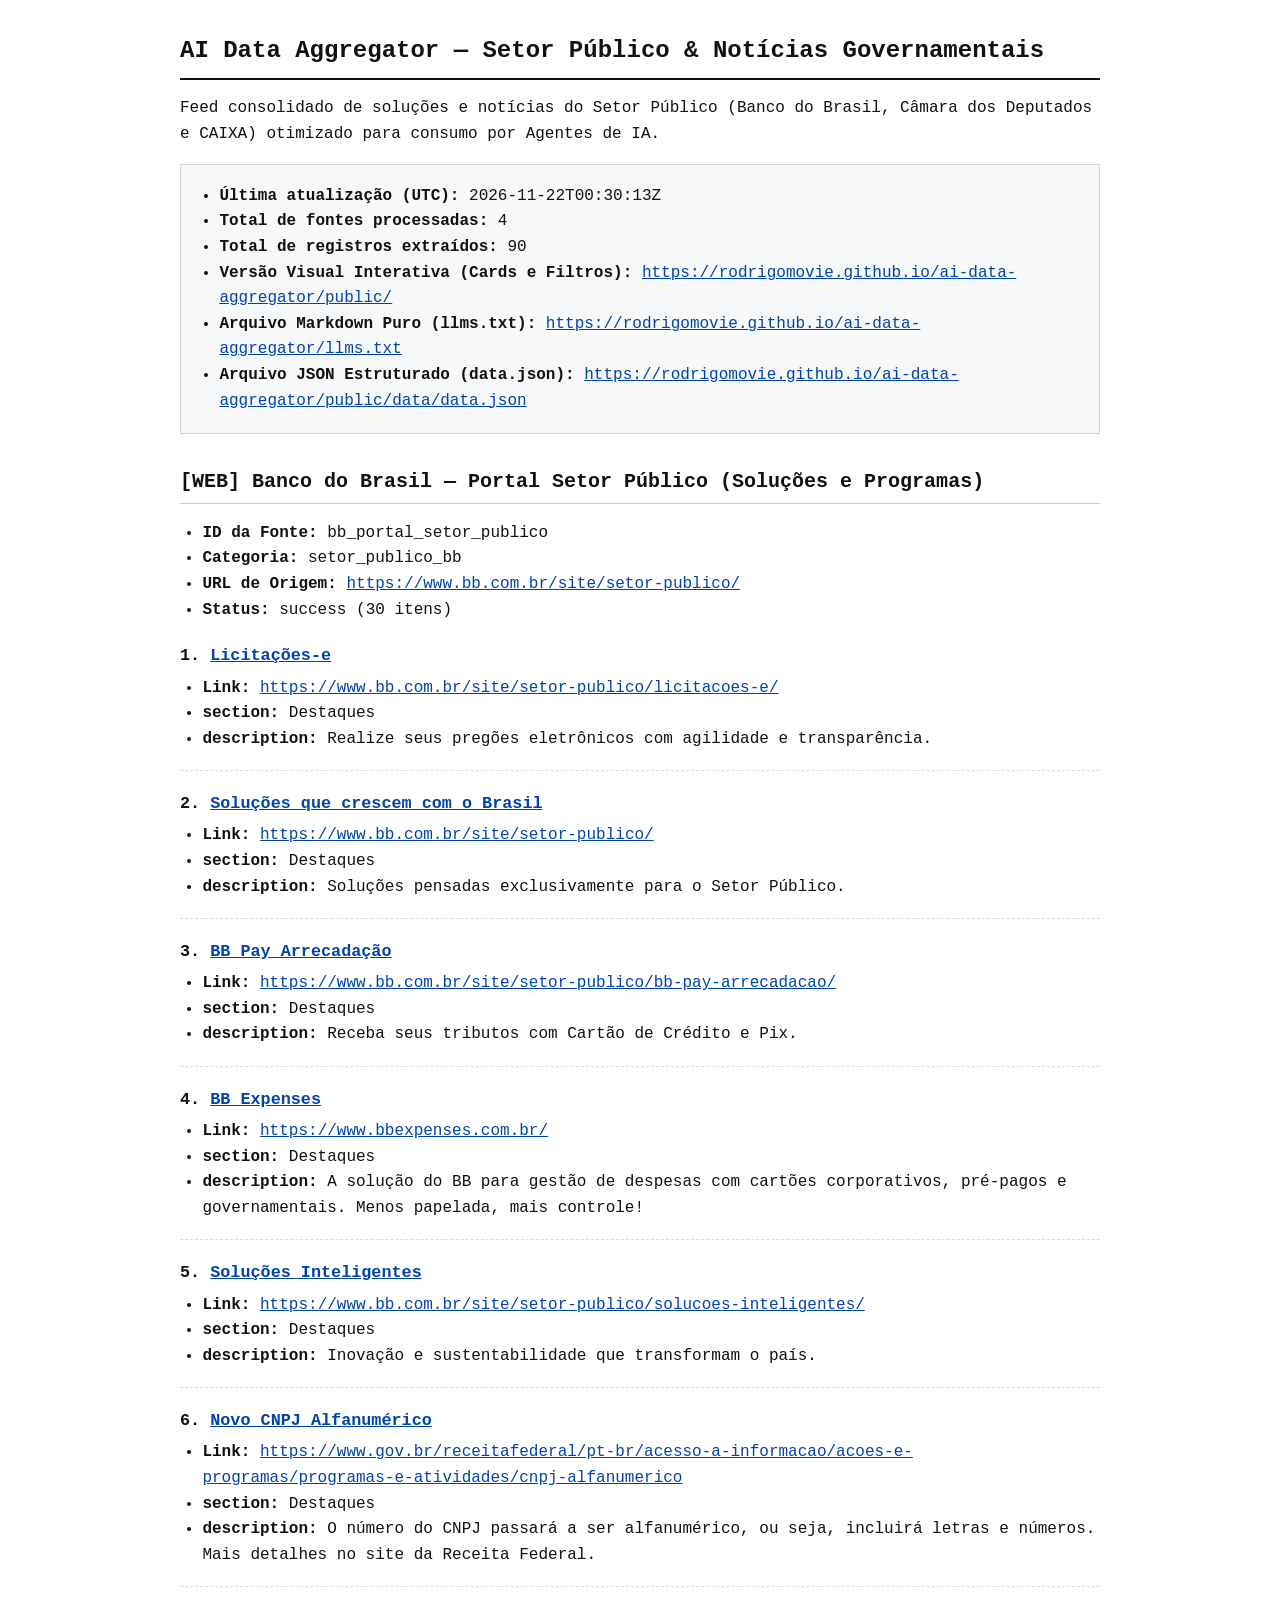
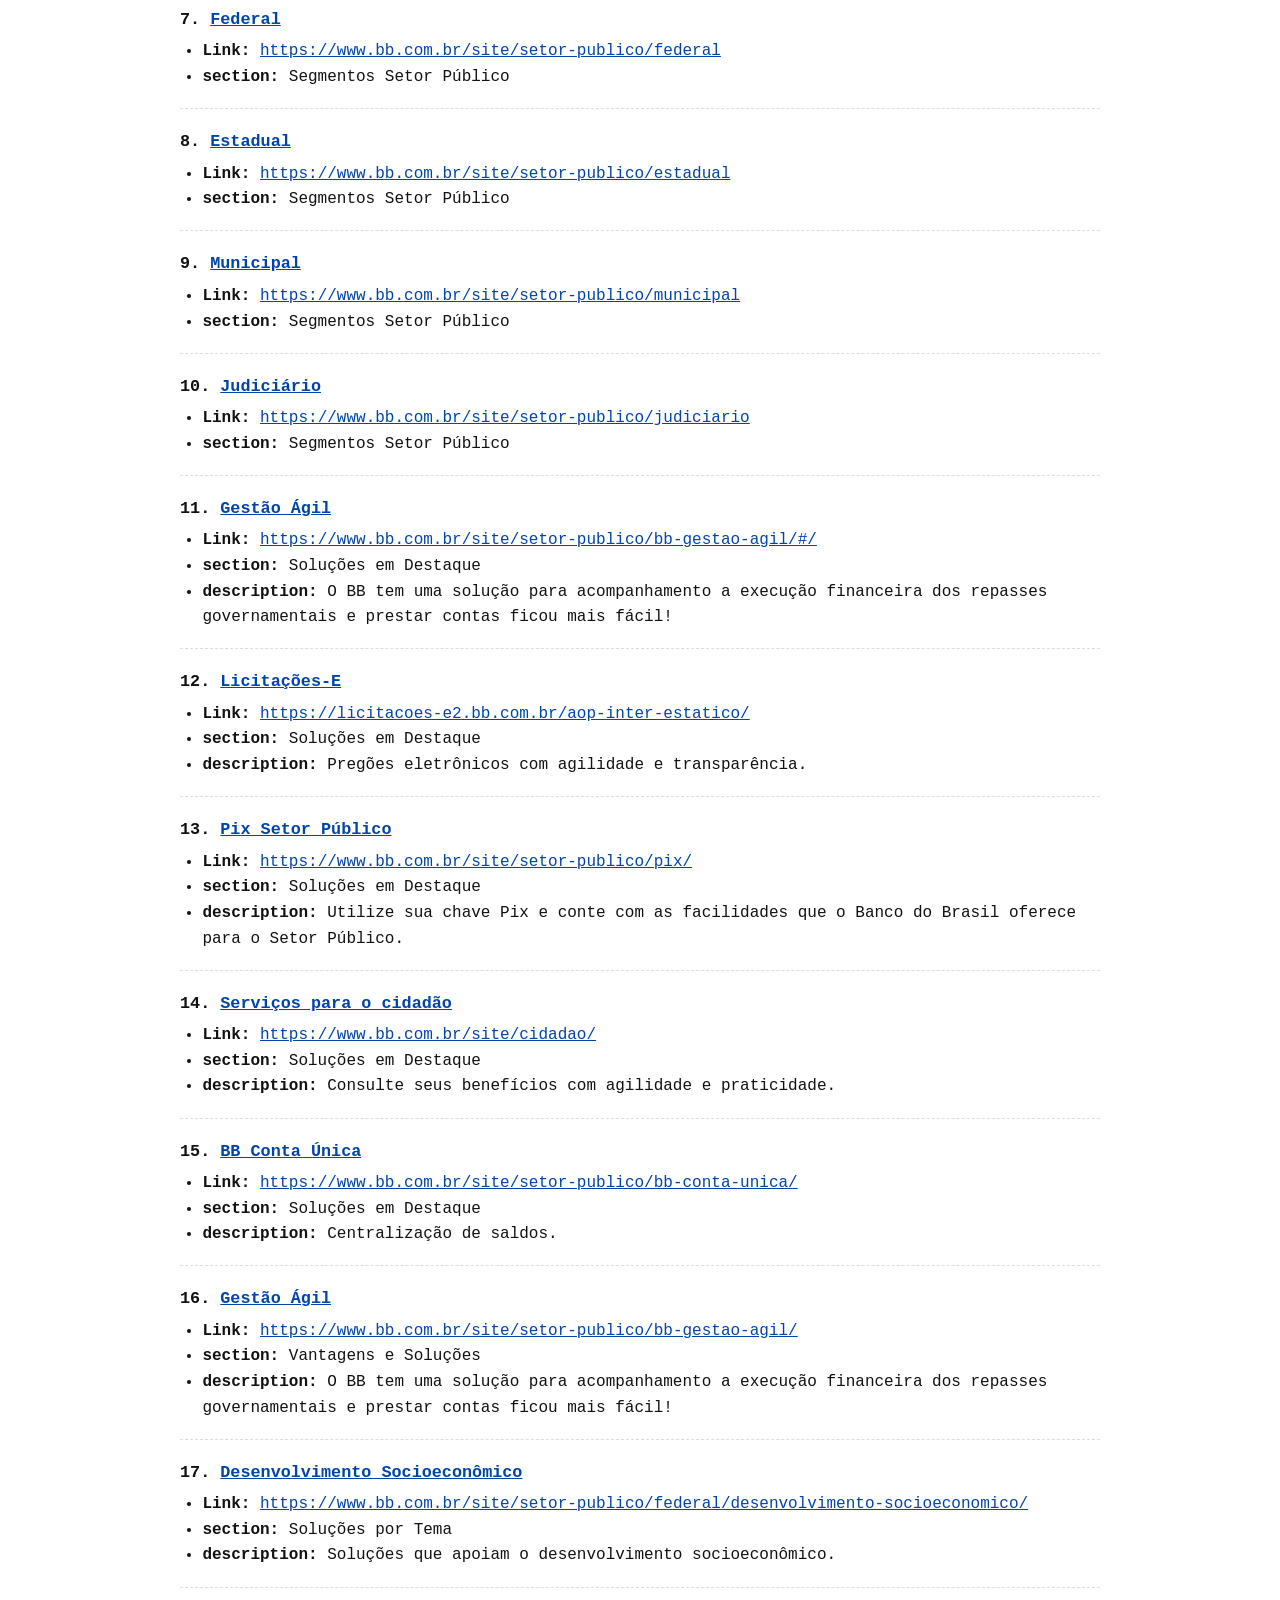
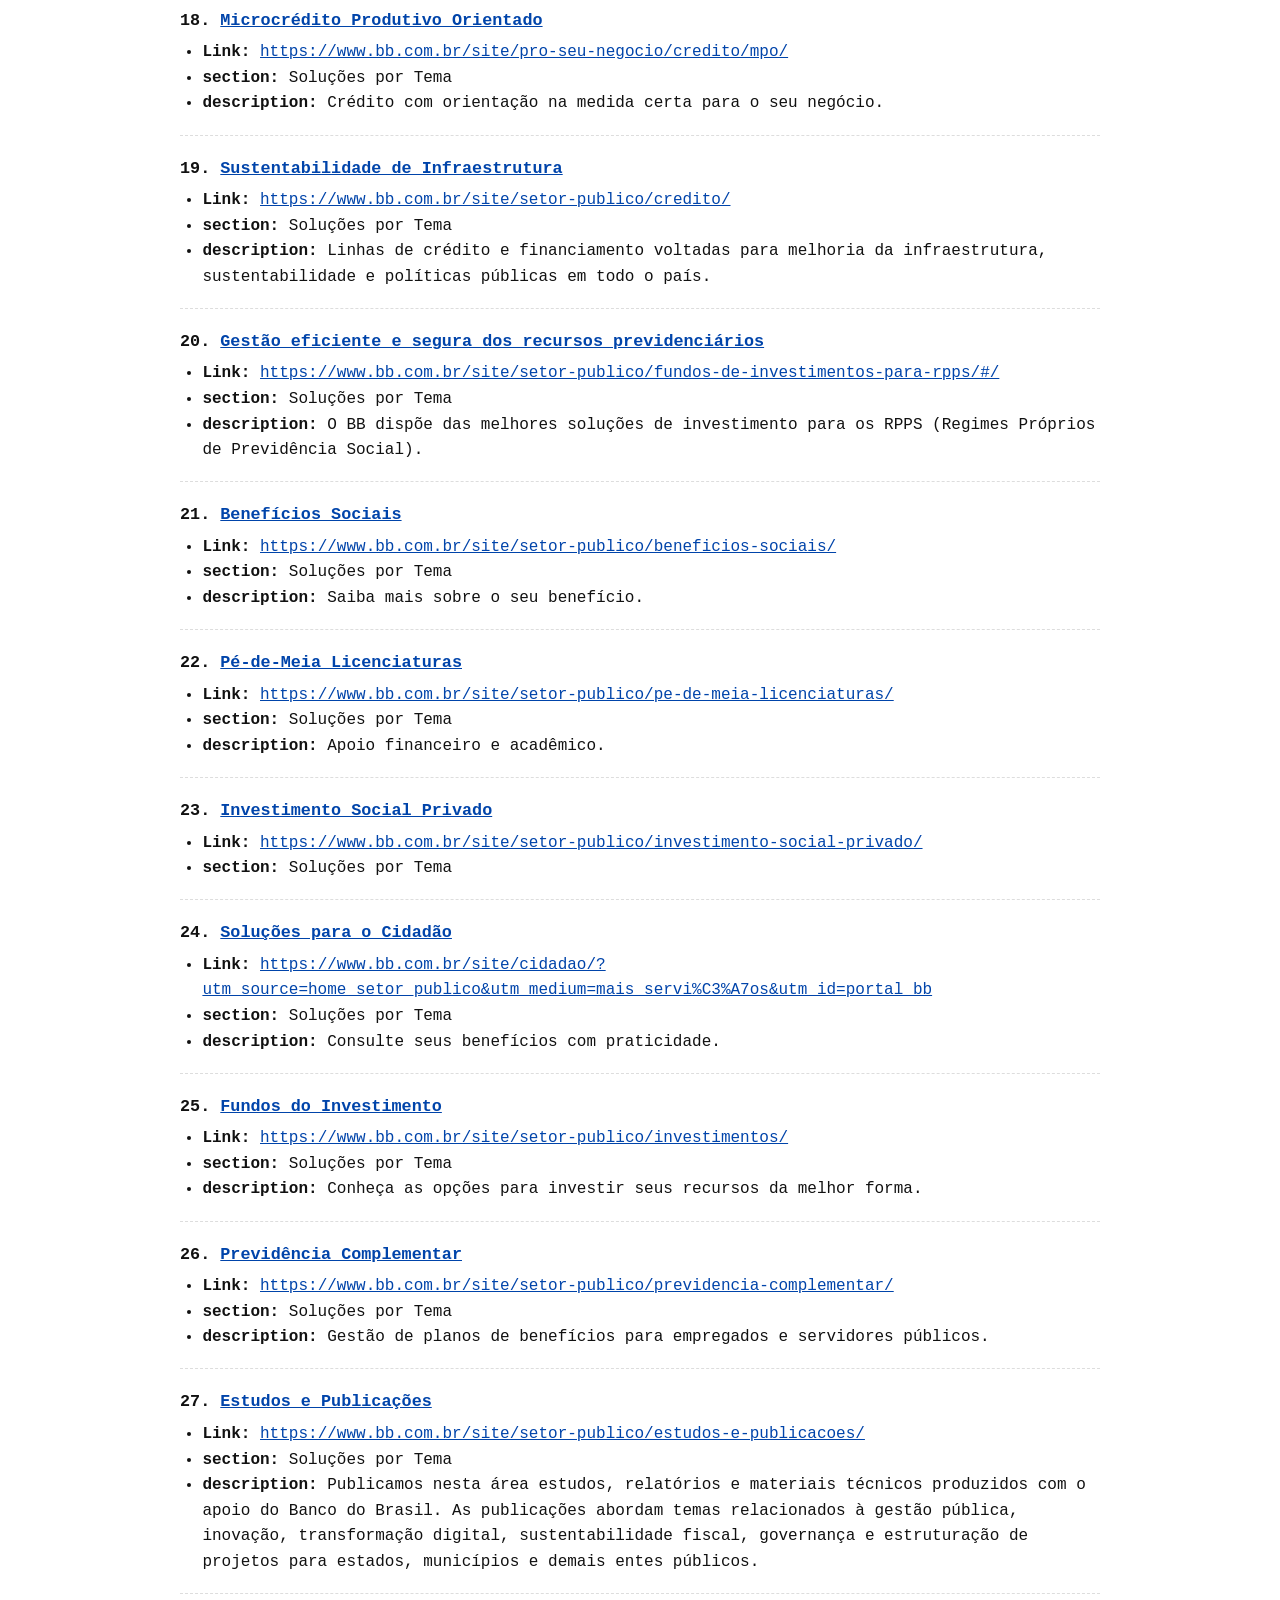
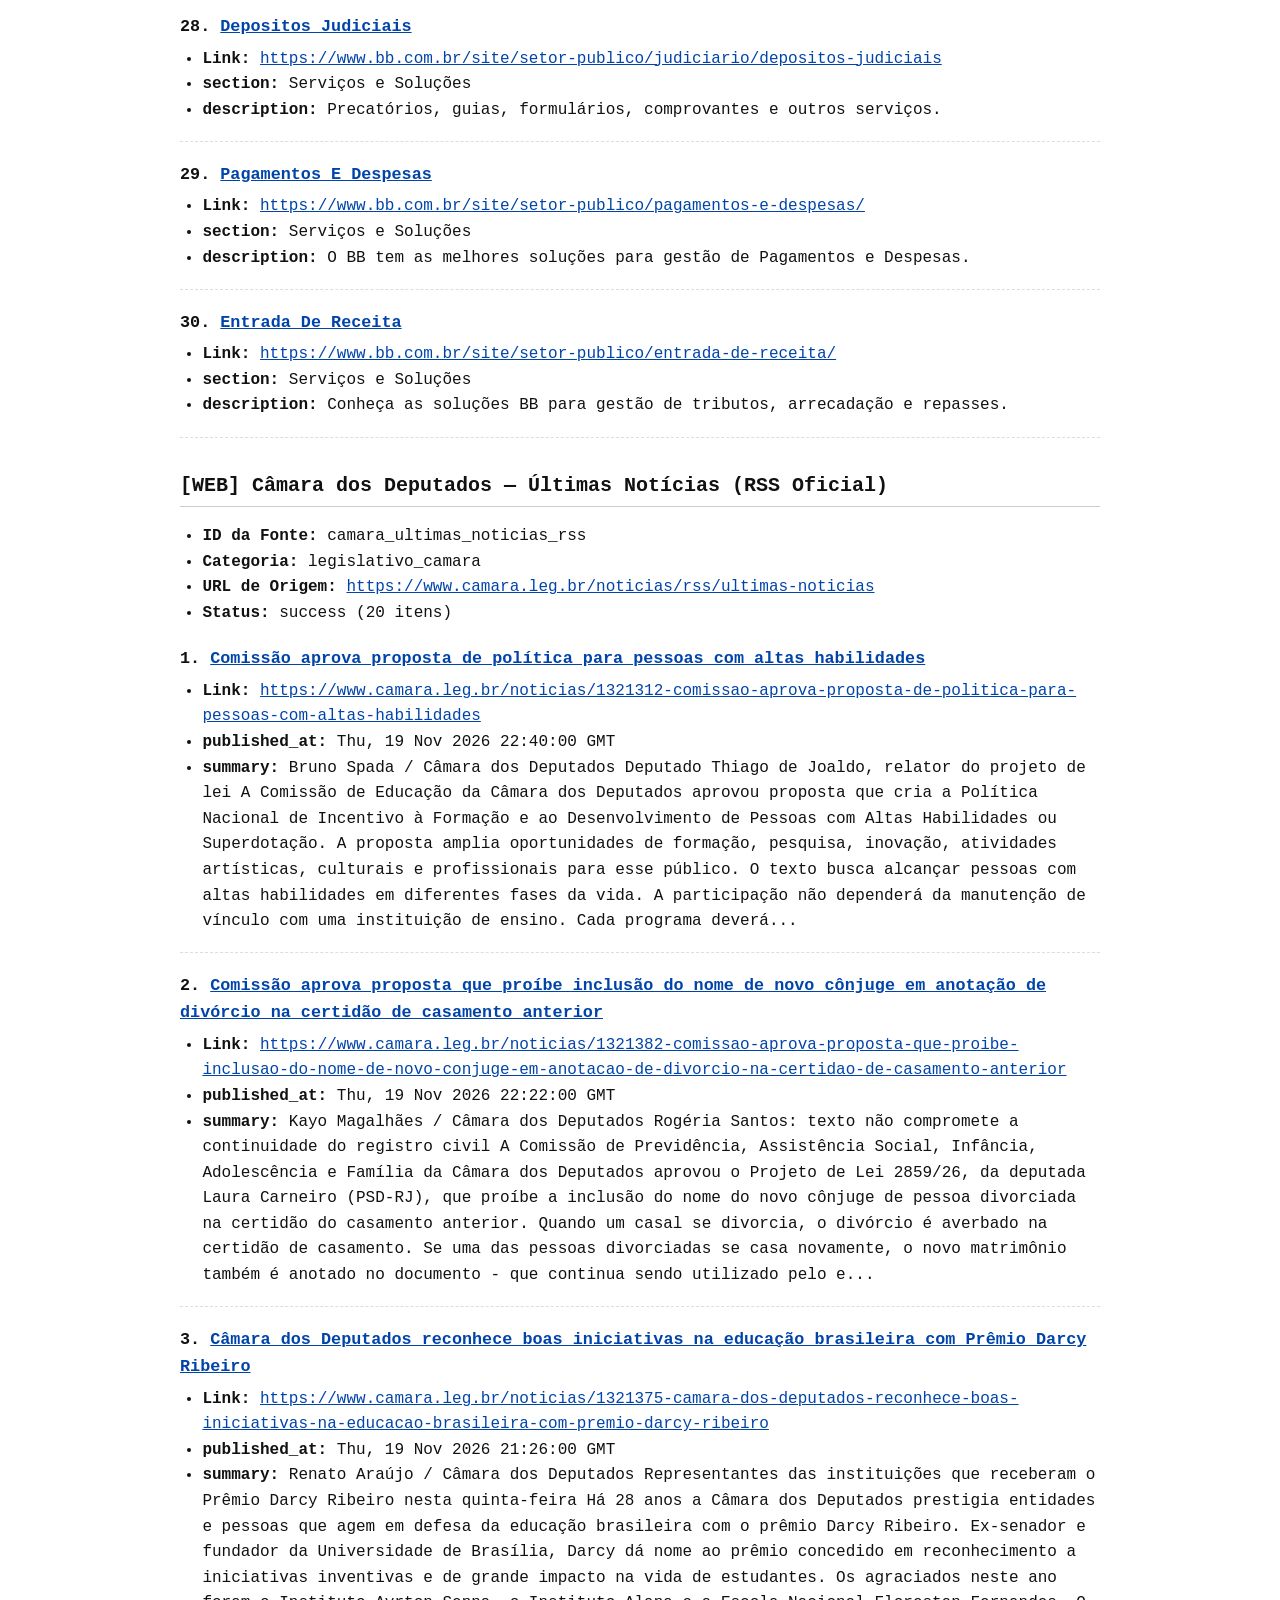
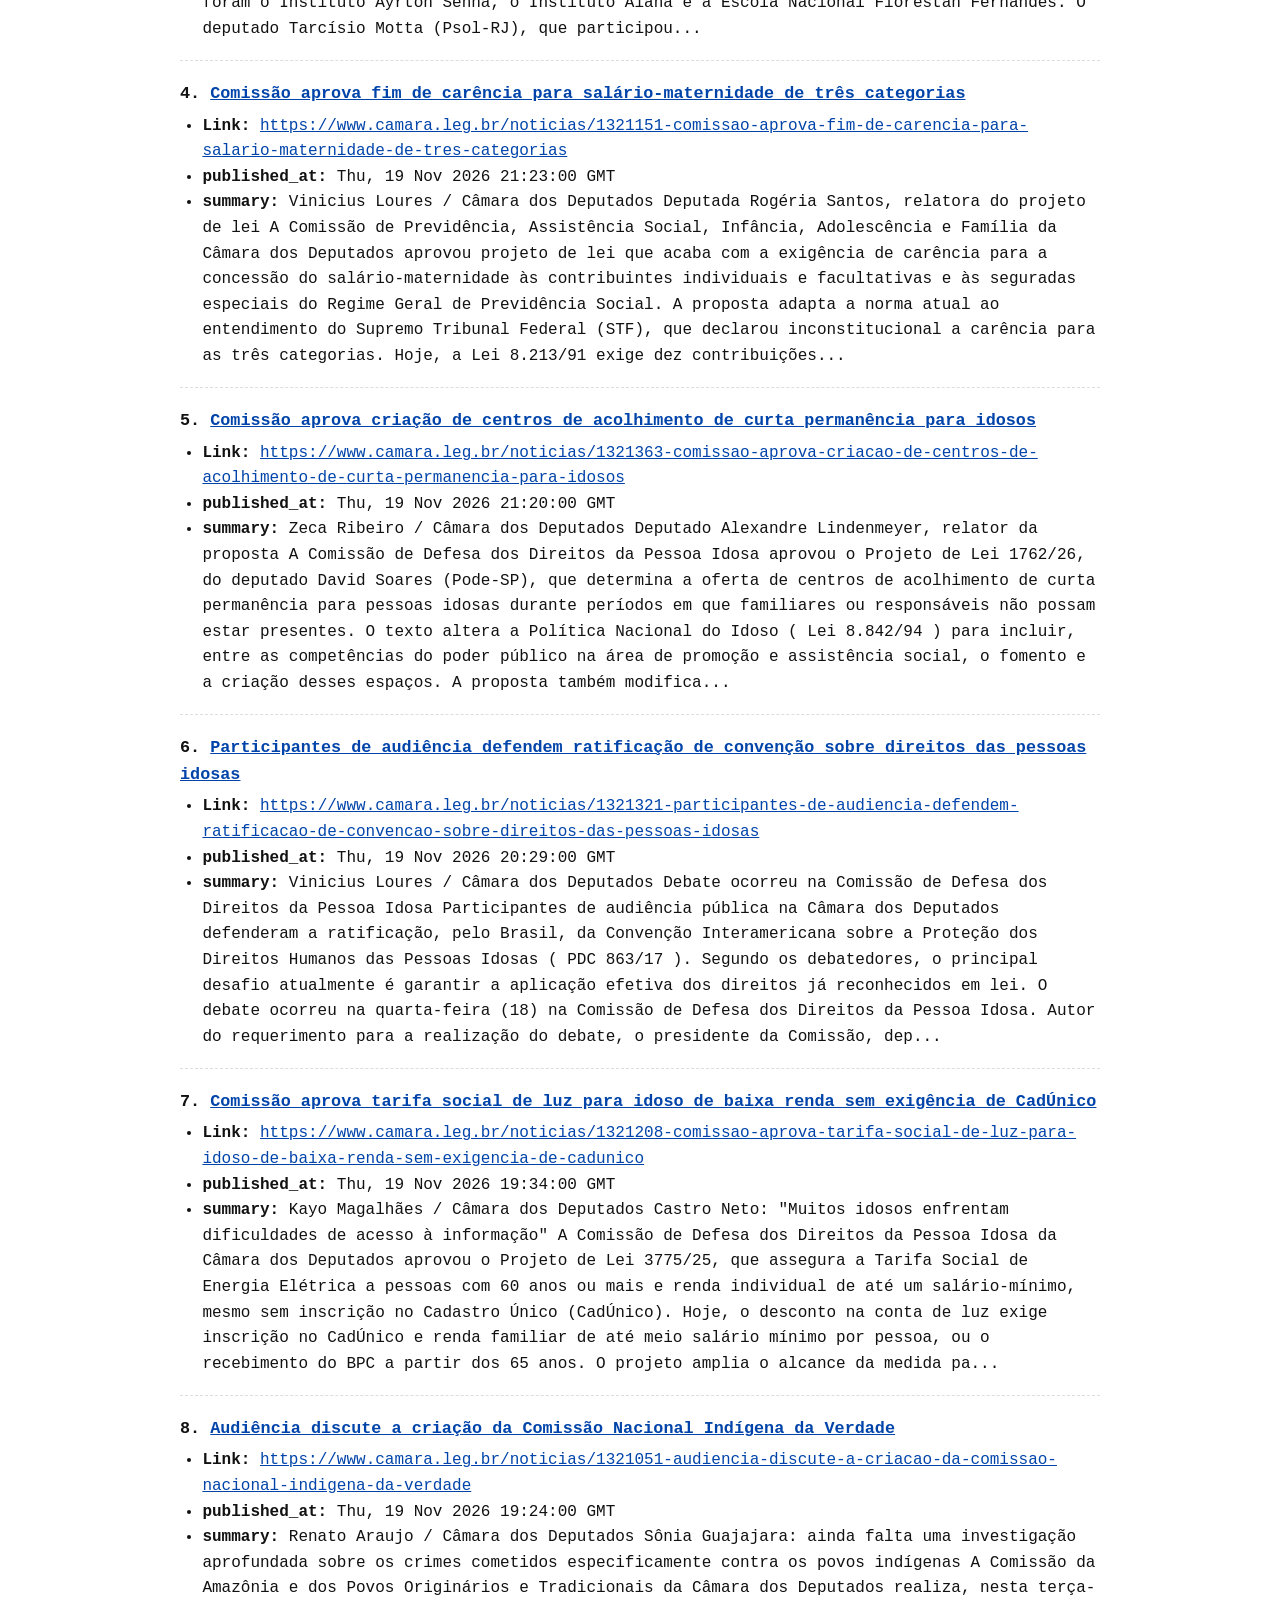
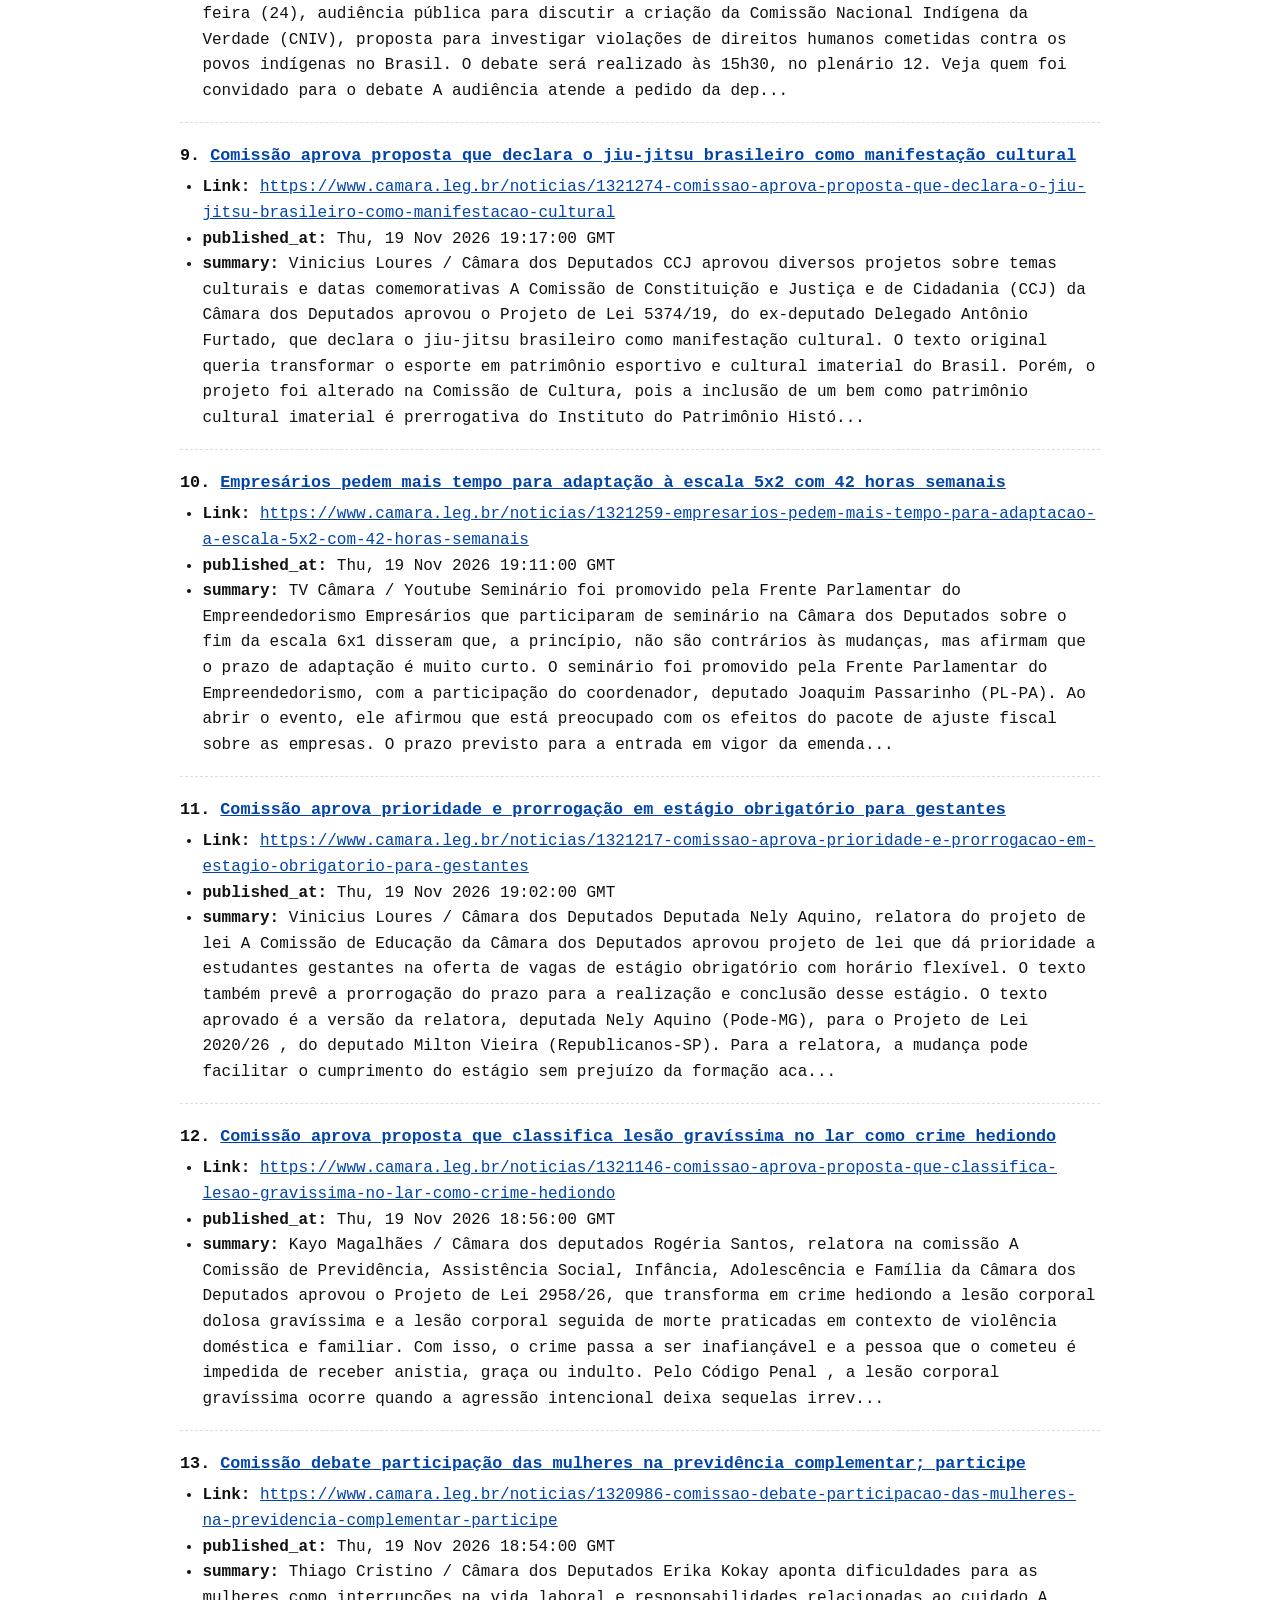
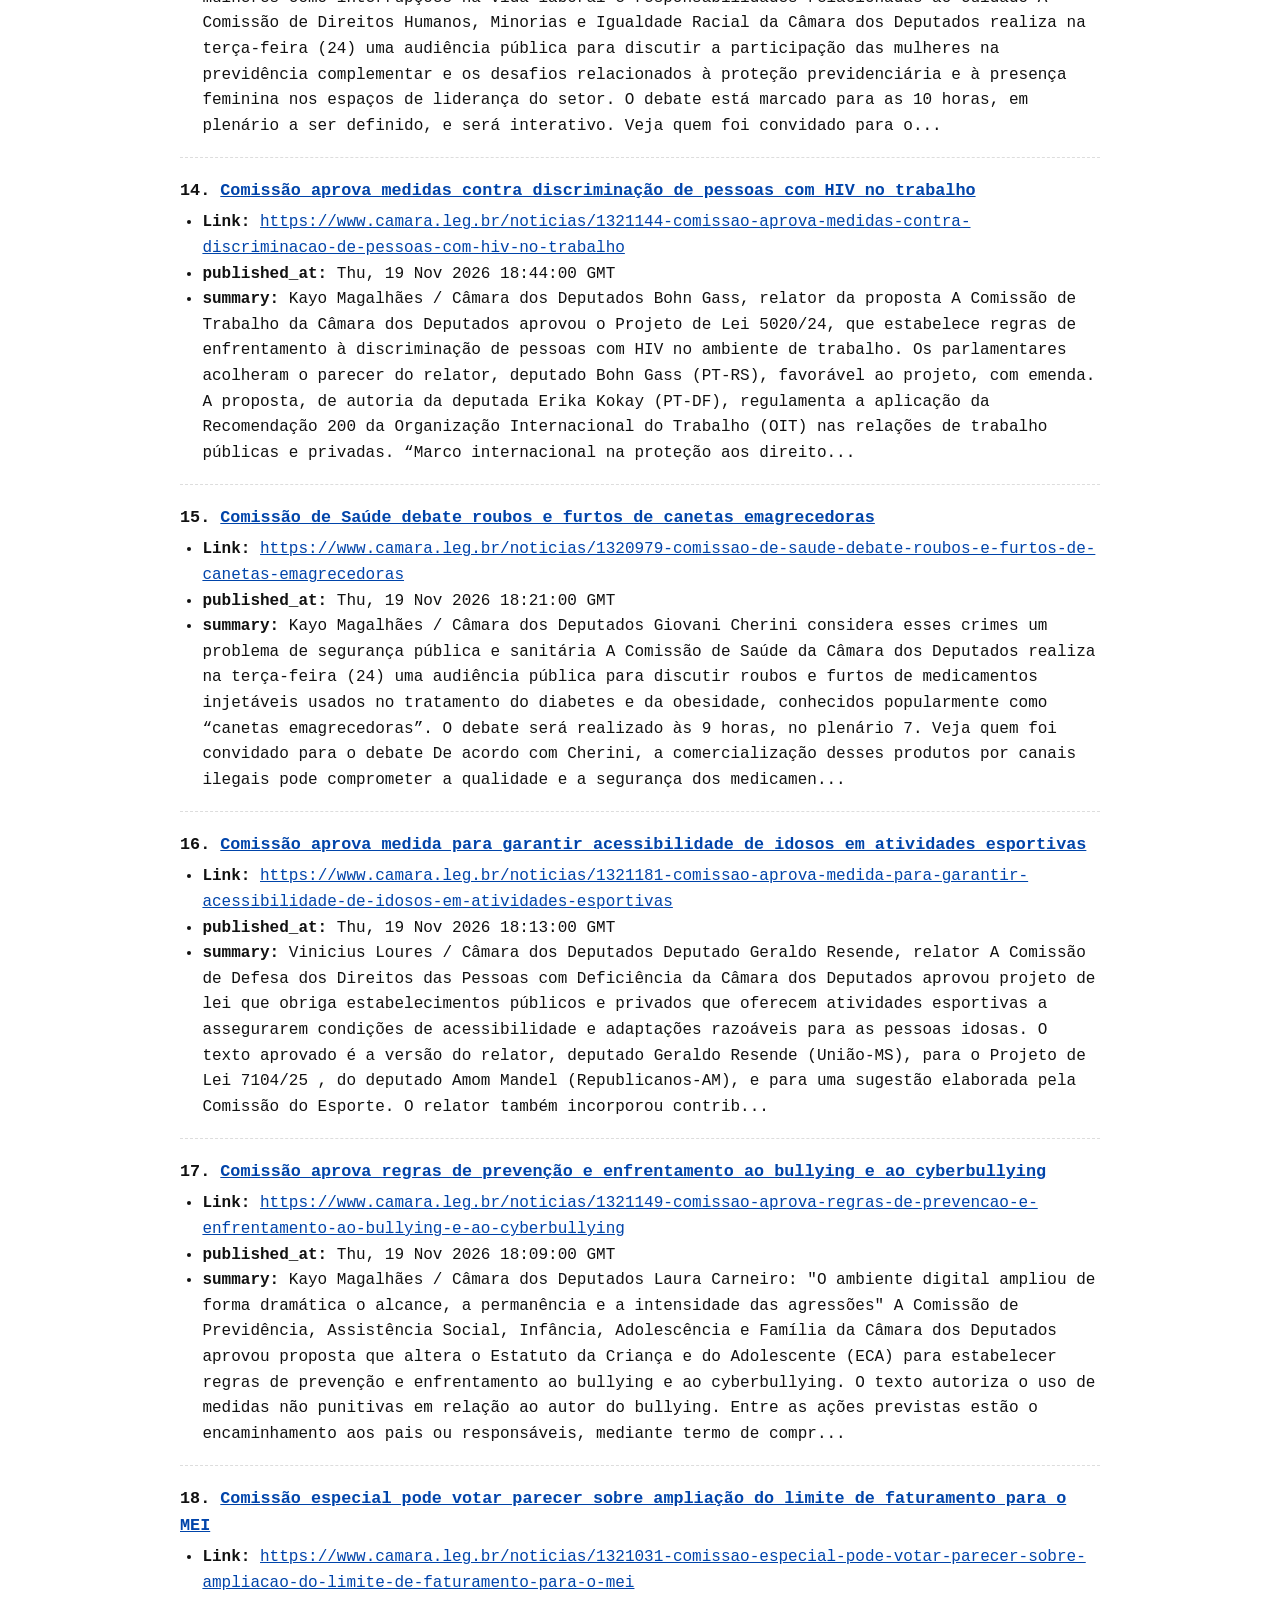
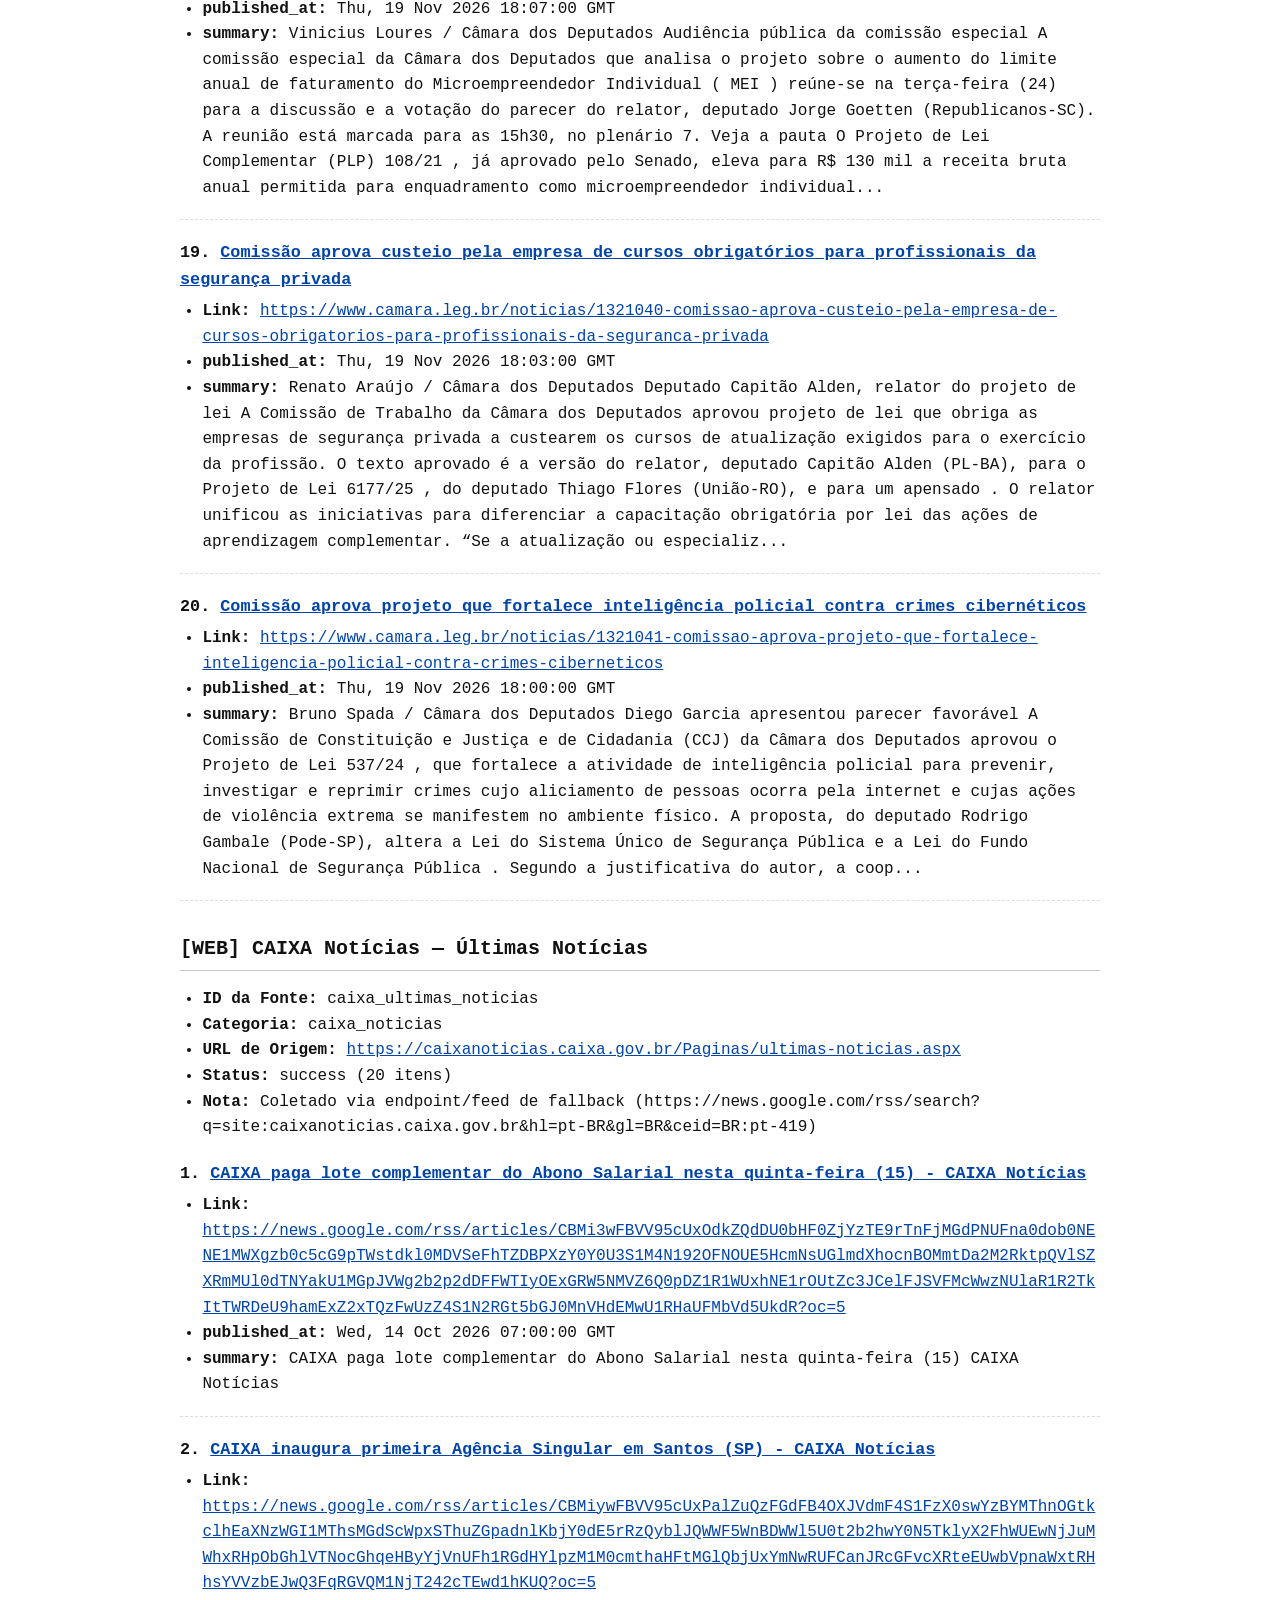
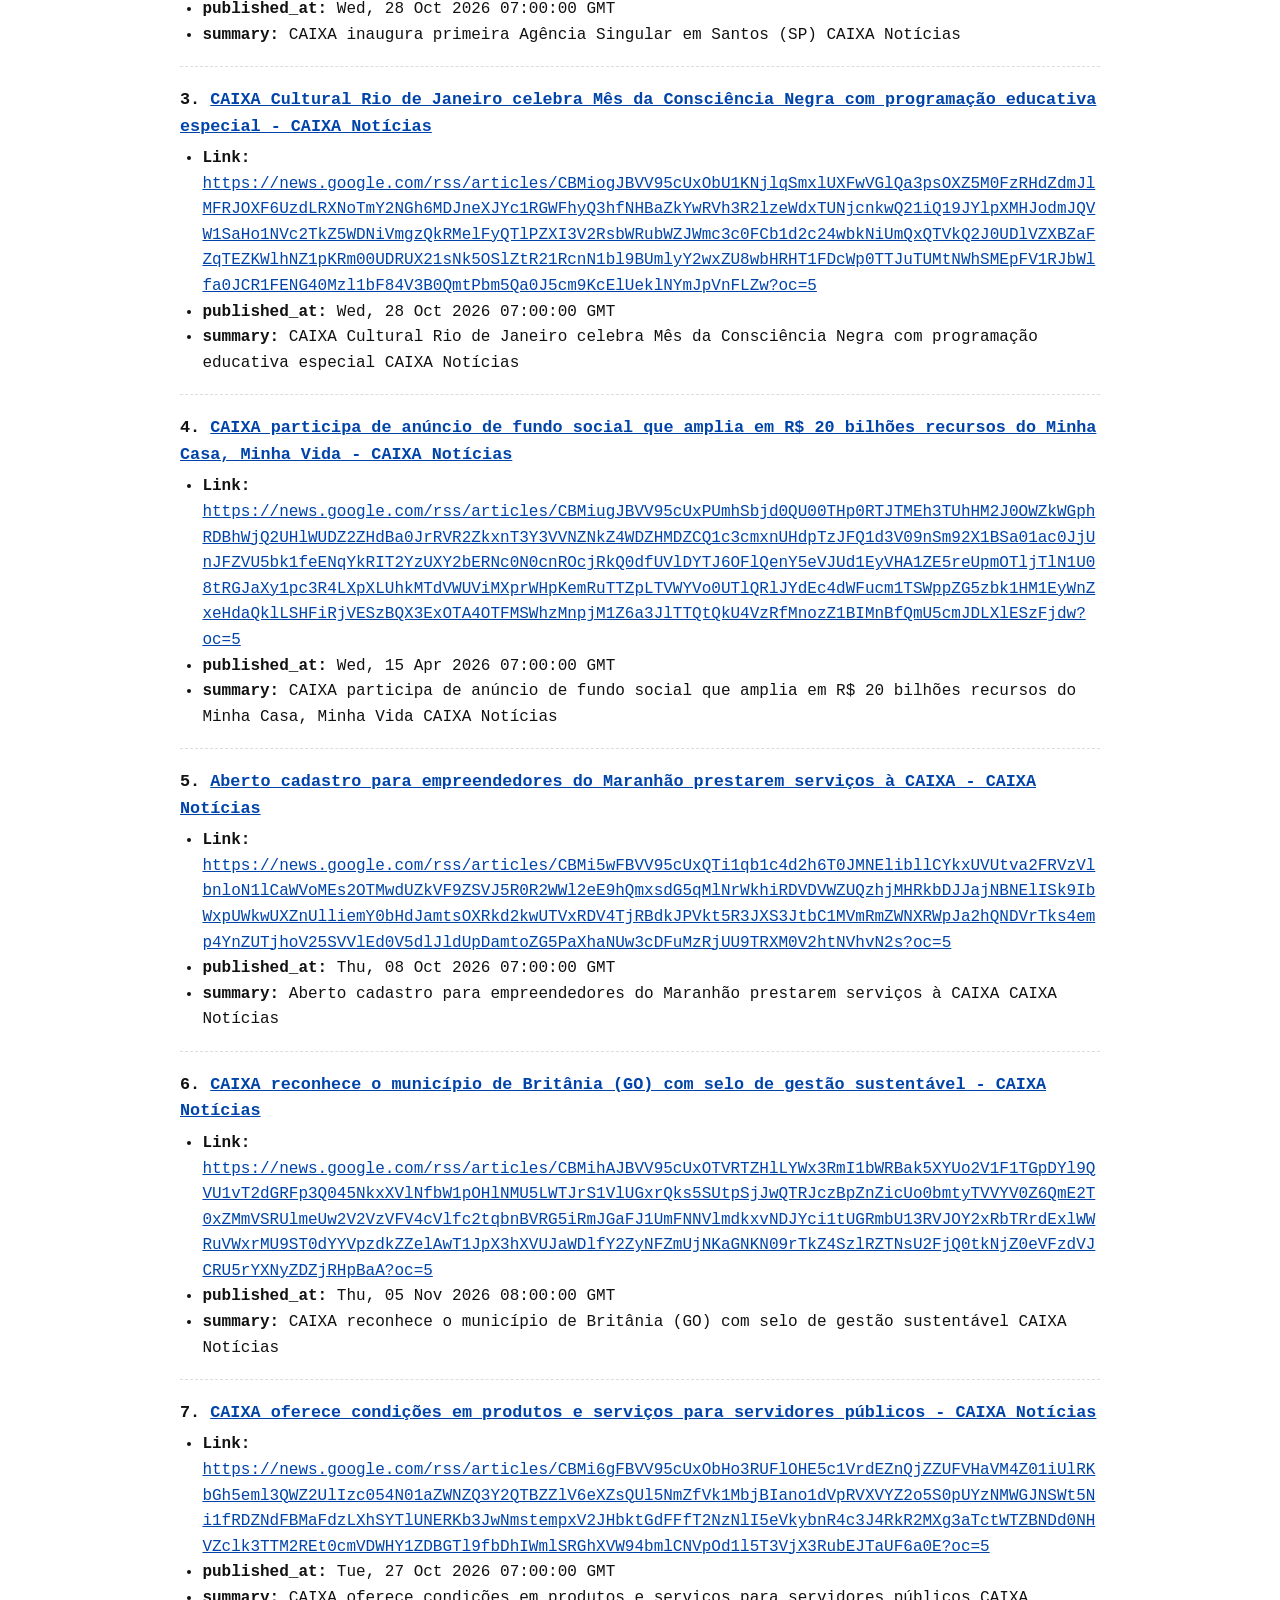
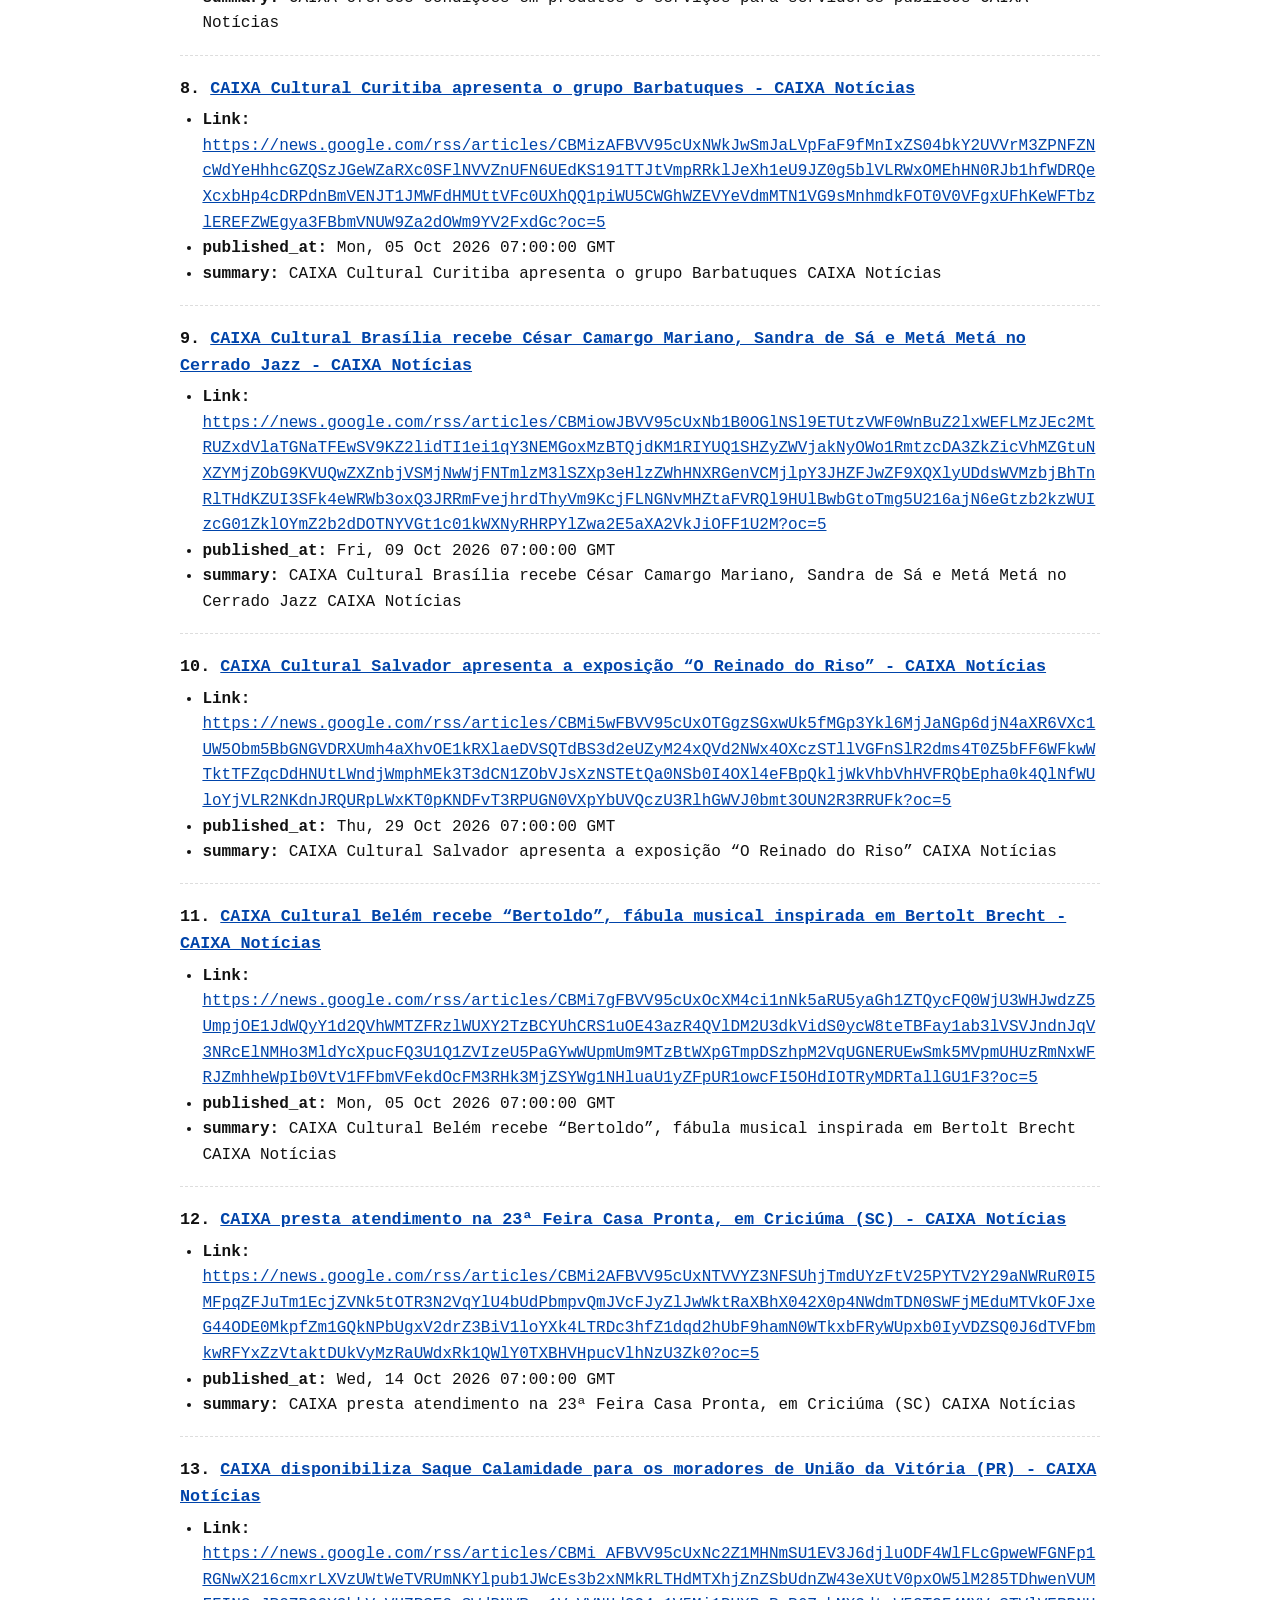
==== commit 93e5c403: "chore(data): update aggregated data (2026-11-22T00:30:13Z)" ====
--- a/index.html
+++ b/index.html
@@ -10,7 +10,7 @@
   <link rel="canonical" href="https://rodrigomovie.github.io/ai-data-aggregator/" />
   <link rel="alternate" type="text/markdown" href="llms.txt" title="LLM Plain-Text Feed (llms.txt)" />
   <link rel="alternate" type="application/json" href="public/data/data.json" title="Structured JSON Data Feed" />
-  <script type="application/ld+json">{"@context": "https://schema.org", "@type": "DataFeed", "name": "AI Data Aggregator — Setor Público & Notícias Governamentais", "description": "Feed consolidado de soluções e notícias do Setor Público (Banco do Brasil, Câmara dos Deputados e CAIXA) otimizado para consumo por Agentes de IA.", "dateModified": "2026-11-21T00:38:12Z", "dataFeedElement": [{"@type": "DataFeedItem", "item": {"@type": "Article", "headline": "Licitações-e", "description": "Realize seus pregões eletrônicos com agilidade e transparência.", "publisher": {"@type": "Organization", "name": "Banco do Brasil — Portal Setor Público (Soluções e Programas)"}, "url": "https://www.bb.com.br/site/setor-publico/licitacoes-e/"}}, {"@type": "DataFeedItem", "item": {"@type": "Article", "headline": "Soluções que crescem com o Brasil", "description": "Soluções pensadas exclusivamente para o Setor Público.", "publisher": {"@type": "Organization", "name": "Banco do Brasil — Portal Setor Público (Soluções e Programas)"}, "url": "https://www.bb.com.br/site/setor-publico/"}}, {"@type": "DataFeedItem", "item": {"@type": "Article", "headline": "BB Pay Arrecadação", "description": "Receba seus tributos com Cartão de Crédito e Pix.", "publisher": {"@type": "Organization", "name": "Banco do Brasil — Portal Setor Público (Soluções e Programas)"}, "url": "https://www.bb.com.br/site/setor-publico/bb-pay-arrecadacao/"}}, {"@type": "DataFeedItem", "item": {"@type": "Article", "headline": "BB Expenses", "description": "A solução do BB para gestão de despesas com cartões corporativos, pré-pagos e governamentais. Menos papelada, mais controle!", "publisher": {"@type": "Organization", "name": "Banco do Brasil — Portal Setor Público (Soluções e Programas)"}, "url": "https://www.bbexpenses.com.br/"}}, {"@type": "DataFeedItem", "item": {"@type": "Article", "headline": "Soluções Inteligentes", "description": "Inovação e sustentabilidade que transformam o país.", "publisher": {"@type": "Organization", "name": "Banco do Brasil — Portal Setor Público (Soluções e Programas)"}, "url": "https://www.bb.com.br/site/setor-publico/solucoes-inteligentes/"}}, {"@type": "DataFeedItem", "item": {"@type": "Article", "headline": "Novo CNPJ Alfanumérico", "description": "O número do CNPJ passará a ser alfanumérico, ou seja, incluirá letras e números. Mais detalhes no site da Receita Federal.", "publisher": {"@type": "Organization", "name": "Banco do Brasil — Portal Setor Público (Soluções e Programas)"}, "url": "https://www.gov.br/receitafederal/pt-br/acesso-a-informacao/acoes-e-programas/programas-e-atividades/cnpj-alfanumerico"}}, {"@type": "DataFeedItem", "item": {"@type": "Article", "headline": "Federal", "description": "", "publisher": {"@type": "Organization", "name": "Banco do Brasil — Portal Setor Público (Soluções e Programas)"}, "url": "https://www.bb.com.br/site/setor-publico/federal"}}, {"@type": "DataFeedItem", "item": {"@type": "Article", "headline": "Estadual", "description": "", "publisher": {"@type": "Organization", "name": "Banco do Brasil — Portal Setor Público (Soluções e Programas)"}, "url": "https://www.bb.com.br/site/setor-publico/estadual"}}, {"@type": "DataFeedItem", "item": {"@type": "Article", "headline": "Municipal", "description": "", "publisher": {"@type": "Organization", "name": "Banco do Brasil — Portal Setor Público (Soluções e Programas)"}, "url": "https://www.bb.com.br/site/setor-publico/municipal"}}, {"@type": "DataFeedItem", "item": {"@type": "Article", "headline": "Judiciário", "description": "", "publisher": {"@type": "Organization", "name": "Banco do Brasil — Portal Setor Público (Soluções e Programas)"}, "url": "https://www.bb.com.br/site/setor-publico/judiciario"}}, {"@type": "DataFeedItem", "item": {"@type": "Article", "headline": "Gestão Ágil", "description": "O BB tem uma solução para acompanhamento a execução financeira dos repasses governamentais e prestar contas ficou mais fácil!", "publisher": {"@type": "Organization", "name": "Banco do Brasil — Portal Setor Público (Soluções e Programas)"}, "url": "https://www.bb.com.br/site/setor-publico/bb-gestao-agil/#/"}}, {"@type": "DataFeedItem", "item": {"@type": "Article", "headline": "Licitações-E", "description": "Pregões eletrônicos com agilidade e transparência.", "publisher": {"@type": "Organization", "name": "Banco do Brasil — Portal Setor Público (Soluções e Programas)"}, "url": "https://licitacoes-e2.bb.com.br/aop-inter-estatico/"}}, {"@type": "DataFeedItem", "item": {"@type": "Article", "headline": "Pix Setor Público", "description": "Utilize sua chave Pix e conte com as facilidades que o Banco do Brasil oferece para o Setor Público.", "publisher": {"@type": "Organization", "name": "Banco do Brasil — Portal Setor Público (Soluções e Programas)"}, "url": "https://www.bb.com.br/site/setor-publico/pix/"}}, {"@type": "DataFeedItem", "item": {"@type": "Article", "headline": "Serviços para o cidadão", "description": "Consulte seus benefícios com agilidade e praticidade.", "publisher": {"@type": "Organization", "name": "Banco do Brasil — Portal Setor Público (Soluções e Programas)"}, "url": "https://www.bb.com.br/site/cidadao/"}}, {"@type": "DataFeedItem", "item": {"@type": "Article", "headline": "BB Conta Única", "description": "Centralização de saldos.", "publisher": {"@type": "Organization", "name": "Banco do Brasil — Portal Setor Público (Soluções e Programas)"}, "url": "https://www.bb.com.br/site/setor-publico/bb-conta-unica/"}}, {"@type": "DataFeedItem", "item": {"@type": "Article", "headline": "Gestão Ágil", "description": "O BB tem uma solução para acompanhamento a execução financeira dos repasses governamentais e prestar contas ficou mais fácil!", "publisher": {"@type": "Organization", "name": "Banco do Brasil — Portal Setor Público (Soluções e Programas)"}, "url": "https://www.bb.com.br/site/setor-publico/bb-gestao-agil/"}}, {"@type": "DataFeedItem", "item": {"@type": "Article", "headline": "Desenvolvimento Socioeconômico", "description": "Soluções que apoiam o desenvolvimento socioeconômico.", "publisher": {"@type": "Organization", "name": "Banco do Brasil — Portal Setor Público (Soluções e Programas)"}, "url": "https://www.bb.com.br/site/setor-publico/federal/desenvolvimento-socioeconomico/"}}, {"@type": "DataFeedItem", "item": {"@type": "Article", "headline": "Microcrédito Produtivo Orientado", "description": "Crédito com orientação na medida certa para o seu negócio.", "publisher": {"@type": "Organization", "name": "Banco do Brasil — Portal Setor Público (Soluções e Programas)"}, "url": "https://www.bb.com.br/site/pro-seu-negocio/credito/mpo/"}}, {"@type": "DataFeedItem", "item": {"@type": "Article", "headline": "Sustentabilidade de Infraestrutura", "description": "Linhas de crédito e financiamento voltadas para melhoria da infraestrutura, sustentabilidade e políticas públicas em todo o país.", "publisher": {"@type": "Organization", "name": "Banco do Brasil — Portal Setor Público (Soluções e Programas)"}, "url": "https://www.bb.com.br/site/setor-publico/credito/"}}, {"@type": "DataFeedItem", "item": {"@type": "Article", "headline": "Gestão eficiente e segura dos recursos previdenciários", "description": "O BB dispõe das melhores soluções de investimento para os RPPS (Regimes Próprios de Previdência Social).", "publisher": {"@type": "Organization", "name": "Banco do Brasil — Portal Setor Público (Soluções e Programas)"}, "url": "https://www.bb.com.br/site/setor-publico/fundos-de-investimentos-para-rpps/#/"}}, {"@type": "DataFeedItem", "item": {"@type": "Article", "headline": "Benefícios Sociais", "description": "Saiba mais sobre o seu benefício.", "publisher": {"@type": "Organization", "name": "Banco do Brasil — Portal Setor Público (Soluções e Programas)"}, "url": "https://www.bb.com.br/site/setor-publico/beneficios-sociais/"}}, {"@type": "DataFeedItem", "item": {"@type": "Article", "headline": "Pé-de-Meia Licenciaturas", "description": "Apoio financeiro e acadêmico.", "publisher": {"@type": "Organization", "name": "Banco do Brasil — Portal Setor Público (Soluções e Programas)"}, "url": "https://www.bb.com.br/site/setor-publico/pe-de-meia-licenciaturas/"}}, {"@type": "DataFeedItem", "item": {"@type": "Article", "headline": "Investimento Social Privado", "description": "", "publisher": {"@type": "Organization", "name": "Banco do Brasil — Portal Setor Público (Soluções e Programas)"}, "url": "https://www.bb.com.br/site/setor-publico/investimento-social-privado/"}}, {"@type": "DataFeedItem", "item": {"@type": "Article", "headline": "Soluções para o Cidadão", "description": "Consulte seus benefícios com praticidade.", "publisher": {"@type": "Organization", "name": "Banco do Brasil — Portal Setor Público (Soluções e Programas)"}, "url": "https://www.bb.com.br/site/cidadao/?utm_source=home_setor_publico&utm_medium=mais_servi%C3%A7os&utm_id=portal_bb"}}, {"@type": "DataFeedItem", "item": {"@type": "Article", "headline": "Fundos do Investimento", "description": "Conheça as opções para investir seus recursos da melhor forma.", "publisher": {"@type": "Organization", "name": "Banco do Brasil — Portal Setor Público (Soluções e Programas)"}, "url": "https://www.bb.com.br/site/setor-publico/investimentos/"}}, {"@type": "DataFeedItem", "item": {"@type": "Article", "headline": "Previdência Complementar", "description": "Gestão de planos de benefícios para empregados e servidores públicos.", "publisher": {"@type": "Organization", "name": "Banco do Brasil — Portal Setor Público (Soluções e Programas)"}, "url": "https://www.bb.com.br/site/setor-publico/previdencia-complementar/"}}, {"@type": "DataFeedItem", "item": {"@type": "Article", "headline": "Estudos e Publicações", "description": "Publicamos nesta área estudos, relatórios e materiais técnicos produzidos com o apoio do Banco do Brasil. As publicações abordam temas relacionados à gestão pública, inovação, transformação digital, sustentabilidade fiscal, governança e estruturação de projetos para estados, municípios e demais entes públicos.", "publisher": {"@type": "Organization", "name": "Banco do Brasil — Portal Setor Público (Soluções e Programas)"}, "url": "https://www.bb.com.br/site/setor-publico/estudos-e-publicacoes/"}}, {"@type": "DataFeedItem", "item": {"@type": "Article", "headline": "Depositos Judiciais", "description": "Precatórios, guias, formulários, comprovantes e outros serviços.", "publisher": {"@type": "Organization", "name": "Banco do Brasil — Portal Setor Público (Soluções e Programas)"}, "url": "https://www.bb.com.br/site/setor-publico/judiciario/depositos-judiciais"}}, {"@type": "DataFeedItem", "item": {"@type": "Article", "headline": "Pagamentos E Despesas", "description": "O BB tem as melhores soluções para gestão de Pagamentos e Despesas.", "publisher": {"@type": "Organization", "name": "Banco do Brasil — Portal Setor Público (Soluções e Programas)"}, "url": "https://www.bb.com.br/site/setor-publico/pagamentos-e-despesas/"}}, {"@type": "DataFeedItem", "item": {"@type": "Article", "headline": "Entrada De Receita", "description": "Conheça as soluções BB para gestão de tributos, arrecadação e repasses.", "publisher": {"@type": "Organization", "name": "Banco do Brasil — Portal Setor Público (Soluções e Programas)"}, "url": "https://www.bb.com.br/site/setor-publico/entrada-de-receita/"}}, {"@type": "DataFeedItem", "item": {"@type": "Article", "headline": "Comissão aprova proposta de política para pessoas com altas habilidades", "description": "Bruno Spada / Câmara dos Deputados Deputado Thiago de Joaldo, relator do projeto de lei A Comissão de Educação da Câmara dos Deputados aprovou proposta que cria a Política Nacional de Incentivo à Formação e ao Desenvolvimento de Pessoas com Altas Habilidades ou Superdotação. A proposta amplia oportunidades de formação, pesquisa, inovação, atividades artísticas, culturais e profissionais para esse público. O texto busca alcançar pessoas com altas habilidades em diferentes fases da vida. A participação não dependerá da manutenção de vínculo com uma instituição de ensino. Cada programa deverá...", "publisher": {"@type": "Organization", "name": "Câmara dos Deputados — Últimas Notícias (RSS Oficial)"}, "url": "https://www.camara.leg.br/noticias/1321312-comissao-aprova-proposta-de-politica-para-pessoas-com-altas-habilidades"}, "dateCreated": "Thu, 19 Nov 2026 22:40:00 GMT"}, {"@type": "DataFeedItem", "item": {"@type": "Article", "headline": "Comissão aprova proposta que proíbe inclusão do nome de novo cônjuge em anotação de divórcio na certidão de casamento anterior", "description": "Kayo Magalhães / Câmara dos Deputados Rogéria Santos: texto não compromete a continuidade do registro civil A Comissão de Previdência, Assistência Social, Infância, Adolescência e Família da Câmara dos Deputados aprovou o Projeto de Lei 2859/26, da deputada Laura Carneiro (PSD-RJ), que proíbe a inclusão do nome do novo cônjuge de pessoa divorciada na certidão do casamento anterior. Quando um casal se divorcia, o divórcio é averbado na certidão de casamento. Se uma das pessoas divorciadas se casa novamente, o novo matrimônio também é anotado no documento - que continua sendo utilizado pelo e...", "publisher": {"@type": "Organization", "name": "Câmara dos Deputados — Últimas Notícias (RSS Oficial)"}, "url": "https://www.camara.leg.br/noticias/1321382-comissao-aprova-proposta-que-proibe-inclusao-do-nome-de-novo-conjuge-em-anotacao-de-divorcio-na-certidao-de-casamento-anterior"}, "dateCreated": "Thu, 19 Nov 2026 22:22:00 GMT"}, {"@type": "DataFeedItem", "item": {"@type": "Article", "headline": "Câmara dos Deputados reconhece boas iniciativas na educação brasileira com Prêmio Darcy Ribeiro", "description": "Renato Araújo / Câmara dos Deputados Representantes das instituições que receberam o Prêmio Darcy Ribeiro nesta quinta-feira Há 28 anos a Câmara dos Deputados prestigia entidades e pessoas que agem em defesa da educação brasileira com o prêmio Darcy Ribeiro. Ex-senador e fundador da Universidade de Brasília, Darcy dá nome ao prêmio concedido em reconhecimento a iniciativas inventivas e de grande impacto na vida de estudantes. Os agraciados neste ano foram o Instituto Ayrton Senna, o Instituto Alana e a Escola Nacional Florestan Fernandes. O deputado Tarcísio Motta (Psol-RJ), que participou...", "publisher": {"@type": "Organization", "name": "Câmara dos Deputados — Últimas Notícias (RSS Oficial)"}, "url": "https://www.camara.leg.br/noticias/1321375-camara-dos-deputados-reconhece-boas-iniciativas-na-educacao-brasileira-com-premio-darcy-ribeiro"}, "dateCreated": "Thu, 19 Nov 2026 21:26:00 GMT"}, {"@type": "DataFeedItem", "item": {"@type": "Article", "headline": "Comissão aprova fim de carência para salário-maternidade de três categorias", "description": "Vinicius Loures / Câmara dos Deputados Deputada Rogéria Santos, relatora do projeto de lei A Comissão de Previdência, Assistência Social, Infância, Adolescência e Família da Câmara dos Deputados aprovou projeto de lei que acaba com a exigência de carência para a concessão do salário-maternidade às contribuintes individuais e facultativas e às seguradas especiais do Regime Geral de Previdência Social. A proposta adapta a norma atual ao entendimento do Supremo Tribunal Federal (STF), que declarou inconstitucional a carência para as três categorias. Hoje, a Lei 8.213/91 exige dez contribuições...", "publisher": {"@type": "Organization", "name": "Câmara dos Deputados — Últimas Notícias (RSS Oficial)"}, "url": "https://www.camara.leg.br/noticias/1321151-comissao-aprova-fim-de-carencia-para-salario-maternidade-de-tres-categorias"}, "dateCreated": "Thu, 19 Nov 2026 21:23:00 GMT"}, {"@type": "DataFeedItem", "item": {"@type": "Article", "headline": "Comissão aprova criação de centros de acolhimento de curta permanência para idosos", "description": "Zeca Ribeiro / Câmara dos Deputados Deputado Alexandre Lindenmeyer, relator da proposta A Comissão de Defesa dos Direitos da Pessoa Idosa aprovou o Projeto de Lei 1762/26, do deputado David Soares (Pode-SP), que determina a oferta de centros de acolhimento de curta permanência para pessoas idosas durante períodos em que familiares ou responsáveis não possam estar presentes. O texto altera a Política Nacional do Idoso ( Lei 8.842/94 ) para incluir, entre as competências do poder público na área de promoção e assistência social, o fomento e a criação desses espaços. A proposta também modifica...", "publisher": {"@type": "Organization", "name": "Câmara dos Deputados — Últimas Notícias (RSS Oficial)"}, "url": "https://www.camara.leg.br/noticias/1321363-comissao-aprova-criacao-de-centros-de-acolhimento-de-curta-permanencia-para-idosos"}, "dateCreated": "Thu, 19 Nov 2026 21:20:00 GMT"}, {"@type": "DataFeedItem", "item": {"@type": "Article", "headline": "Participantes de audiência defendem ratificação de convenção sobre direitos das pessoas idosas", "description": "Vinicius Loures / Câmara dos Deputados Debate ocorreu na Comissão de Defesa dos Direitos da Pessoa Idosa Participantes de audiência pública na Câmara dos Deputados defenderam a ratificação, pelo Brasil, da Convenção Interamericana sobre a Proteção dos Direitos Humanos das Pessoas Idosas ( PDC 863/17 ). Segundo os debatedores, o principal desafio atualmente é garantir a aplicação efetiva dos direitos já reconhecidos em lei. O debate ocorreu na quarta-feira (18) na Comissão de Defesa dos Direitos da Pessoa Idosa. Autor do requerimento para a realização do debate, o presidente da Comissão, dep...", "publisher": {"@type": "Organization", "name": "Câmara dos Deputados — Últimas Notícias (RSS Oficial)"}, "url": "https://www.camara.leg.br/noticias/1321321-participantes-de-audiencia-defendem-ratificacao-de-convencao-sobre-direitos-das-pessoas-idosas"}, "dateCreated": "Thu, 19 Nov 2026 20:29:00 GMT"}, {"@type": "DataFeedItem", "item": {"@type": "Article", "headline": "Comissão aprova tarifa social de luz para idoso de baixa renda sem exigência de CadÚnico", "description": "Kayo Magalhães / Câmara dos Deputados Castro Neto: \"Muitos idosos enfrentam dificuldades de acesso à informação\" A Comissão de Defesa dos Direitos da Pessoa Idosa da Câmara dos Deputados aprovou o Projeto de Lei 3775/25, que assegura a Tarifa Social de Energia Elétrica a pessoas com 60 anos ou mais e renda individual de até um salário-mínimo, mesmo sem inscrição no Cadastro Único (CadÚnico). Hoje, o desconto na conta de luz exige inscrição no CadÚnico e renda familiar de até meio salário mínimo por pessoa, ou o recebimento do BPC a partir dos 65 anos. O projeto amplia o alcance da medida pa...", "publisher": {"@type": "Organization", "name": "Câmara dos Deputados — Últimas Notícias (RSS Oficial)"}, "url": "https://www.camara.leg.br/noticias/1321208-comissao-aprova-tarifa-social-de-luz-para-idoso-de-baixa-renda-sem-exigencia-de-cadunico"}, "dateCreated": "Thu, 19 Nov 2026 19:34:00 GMT"}, {"@type": "DataFeedItem", "item": {"@type": "Article", "headline": "Audiência discute a criação da Comissão Nacional Indígena da Verdade", "description": "Renato Araujo / Câmara dos Deputados Sônia Guajajara: ainda falta uma investigação aprofundada sobre os crimes cometidos especificamente contra os povos indígenas A Comissão da Amazônia e dos Povos Originários e Tradicionais da Câmara dos Deputados realiza, nesta terça-feira (24), audiência pública para discutir a criação da Comissão Nacional Indígena da Verdade (CNIV), proposta para investigar violações de direitos humanos cometidas contra os povos indígenas no Brasil. O debate será realizado às 15h30, no plenário 12. Veja quem foi convidado para o debate A audiência atende a pedido da dep...", "publisher": {"@type": "Organization", "name": "Câmara dos Deputados — Últimas Notícias (RSS Oficial)"}, "url": "https://www.camara.leg.br/noticias/1321051-audiencia-discute-a-criacao-da-comissao-nacional-indigena-da-verdade"}, "dateCreated": "Thu, 19 Nov 2026 19:24:00 GMT"}, {"@type": "DataFeedItem", "item": {"@type": "Article", "headline": "Comissão aprova proposta que declara o jiu-jitsu brasileiro como manifestação cultural", "description": "Vinicius Loures / Câmara dos Deputados CCJ aprovou diversos projetos sobre temas culturais e datas comemorativas A Comissão de Constituição e Justiça e de Cidadania (CCJ) da Câmara dos Deputados aprovou o Projeto de Lei 5374/19, do ex-deputado Delegado Antônio Furtado, que declara o jiu-jitsu brasileiro como manifestação cultural. O texto original queria transformar o esporte em patrimônio esportivo e cultural imaterial do Brasil. Porém, o projeto foi alterado na Comissão de Cultura, pois a inclusão de um bem como patrimônio cultural imaterial é prerrogativa do Instituto do Patrimônio Histó...", "publisher": {"@type": "Organization", "name": "Câmara dos Deputados — Últimas Notícias (RSS Oficial)"}, "url": "https://www.camara.leg.br/noticias/1321274-comissao-aprova-proposta-que-declara-o-jiu-jitsu-brasileiro-como-manifestacao-cultural"}, "dateCreated": "Thu, 19 Nov 2026 19:17:00 GMT"}, {"@type": "DataFeedItem", "item": {"@type": "Article", "headline": "Empresários pedem mais tempo para adaptação à escala 5x2 com 42 horas semanais", "description": "TV Câmara / Youtube Seminário foi promovido pela Frente Parlamentar do Empreendedorismo Empresários que participaram de seminário na Câmara dos Deputados sobre o fim da escala 6x1 disseram que, a princípio, não são contrários às mudanças, mas afirmam que o prazo de adaptação é muito curto. O seminário foi promovido pela Frente Parlamentar do Empreendedorismo, com a participação do coordenador, deputado Joaquim Passarinho (PL-PA). Ao abrir o evento, ele afirmou que está preocupado com os efeitos do pacote de ajuste fiscal sobre as empresas. O prazo previsto para a entrada em vigor da emenda...", "publisher": {"@type": "Organization", "name": "Câmara dos Deputados — Últimas Notícias (RSS Oficial)"}, "url": "https://www.camara.leg.br/noticias/1321259-empresarios-pedem-mais-tempo-para-adaptacao-a-escala-5x2-com-42-horas-semanais"}, "dateCreated": "Thu, 19 Nov 2026 19:11:00 GMT"}, {"@type": "DataFeedItem", "item": {"@type": "Article", "headline": "Comissão aprova prioridade e prorrogação em estágio obrigatório para gestantes", "description": "Vinicius Loures / Câmara dos Deputados Deputada Nely Aquino, relatora do projeto de lei A Comissão de Educação da Câmara dos Deputados aprovou projeto de lei que dá prioridade a estudantes gestantes na oferta de vagas de estágio obrigatório com horário flexível. O texto também prevê a prorrogação do prazo para a realização e conclusão desse estágio. O texto aprovado é a versão da relatora, deputada Nely Aquino (Pode-MG), para o Projeto de Lei 2020/26 , do deputado Milton Vieira (Republicanos-SP). Para a relatora, a mudança pode facilitar o cumprimento do estágio sem prejuízo da formação aca...", "publisher": {"@type": "Organization", "name": "Câmara dos Deputados — Últimas Notícias (RSS Oficial)"}, "url": "https://www.camara.leg.br/noticias/1321217-comissao-aprova-prioridade-e-prorrogacao-em-estagio-obrigatorio-para-gestantes"}, "dateCreated": "Thu, 19 Nov 2026 19:02:00 GMT"}, {"@type": "DataFeedItem", "item": {"@type": "Article", "headline": "Comissão aprova proposta que classifica lesão gravíssima no lar como crime hediondo", "description": "Kayo Magalhães / Câmara dos deputados Rogéria Santos, relatora na comissão A Comissão de Previdência, Assistência Social, Infância, Adolescência e Família da Câmara dos Deputados aprovou o Projeto de Lei 2958/26, que transforma em crime hediondo a lesão corporal dolosa gravíssima e a lesão corporal seguida de morte praticadas em contexto de violência doméstica e familiar. Com isso, o crime passa a ser inafiançável e a pessoa que o cometeu é impedida de receber anistia, graça ou indulto. Pelo Código Penal , a lesão corporal gravíssima ocorre quando a agressão intencional deixa sequelas irrev...", "publisher": {"@type": "Organization", "name": "Câmara dos Deputados — Últimas Notícias (RSS Oficial)"}, "url": "https://www.camara.leg.br/noticias/1321146-comissao-aprova-proposta-que-classifica-lesao-gravissima-no-lar-como-crime-hediondo"}, "dateCreated": "Thu, 19 Nov 2026 18:56:00 GMT"}, {"@type": "DataFeedItem", "item": {"@type": "Article", "headline": "Comissão debate participação das mulheres na previdência complementar; participe", "description": "Thiago Cristino / Câmara dos Deputados Erika Kokay aponta dificuldades para as mulheres como interrupções na vida laboral e responsabilidades relacionadas ao cuidado A Comissão de Direitos Humanos, Minorias e Igualdade Racial da Câmara dos Deputados realiza na terça-feira (24) uma audiência pública para discutir a participação das mulheres na previdência complementar e os desafios relacionados à proteção previdenciária e à presença feminina nos espaços de liderança do setor. O debate está marcado para as 10 horas, em plenário a ser definido, e será interativo. Veja quem foi convidado para o...", "publisher": {"@type": "Organization", "name": "Câmara dos Deputados — Últimas Notícias (RSS Oficial)"}, "url": "https://www.camara.leg.br/noticias/1320986-comissao-debate-participacao-das-mulheres-na-previdencia-complementar-participe"}, "dateCreated": "Thu, 19 Nov 2026 18:54:00 GMT"}, {"@type": "DataFeedItem", "item": {"@type": "Article", "headline": "Comissão aprova medidas contra discriminação de pessoas com HIV no trabalho", "description": "Kayo Magalhães / Câmara dos Deputados Bohn Gass, relator da proposta A Comissão de Trabalho da Câmara dos Deputados aprovou o Projeto de Lei 5020/24, que estabelece regras de enfrentamento à discriminação de pessoas com HIV no ambiente de trabalho. Os parlamentares acolheram o parecer do relator, deputado Bohn Gass (PT-RS), favorável ao projeto, com emenda. A proposta, de autoria da deputada Erika Kokay (PT-DF), regulamenta a aplicação da Recomendação 200 da Organização Internacional do Trabalho (OIT) nas relações de trabalho públicas e privadas. “Marco internacional na proteção aos direito...", "publisher": {"@type": "Organization", "name": "Câmara dos Deputados — Últimas Notícias (RSS Oficial)"}, "url": "https://www.camara.leg.br/noticias/1321144-comissao-aprova-medidas-contra-discriminacao-de-pessoas-com-hiv-no-trabalho"}, "dateCreated": "Thu, 19 Nov 2026 18:44:00 GMT"}, {"@type": "DataFeedItem", "item": {"@type": "Article", "headline": "Comissão de Saúde debate roubos e furtos de canetas emagrecedoras", "description": "Kayo Magalhães / Câmara dos Deputados Giovani Cherini considera esses crimes um problema de segurança pública e sanitária A Comissão de Saúde da Câmara dos Deputados realiza na terça-feira (24) uma audiência pública para discutir roubos e furtos de medicamentos injetáveis usados no tratamento do diabetes e da obesidade, conhecidos popularmente como “canetas emagrecedoras”. O debate será realizado às 9 horas, no plenário 7. Veja quem foi convidado para o debate De acordo com Cherini, a comercialização desses produtos por canais ilegais pode comprometer a qualidade e a segurança dos medicamen...", "publisher": {"@type": "Organization", "name": "Câmara dos Deputados — Últimas Notícias (RSS Oficial)"}, "url": "https://www.camara.leg.br/noticias/1320979-comissao-de-saude-debate-roubos-e-furtos-de-canetas-emagrecedoras"}, "dateCreated": "Thu, 19 Nov 2026 18:21:00 GMT"}, {"@type": "DataFeedItem", "item": {"@type": "Article", "headline": "Comissão aprova medida para garantir acessibilidade de idosos em atividades esportivas", "description": "Vinicius Loures / Câmara dos Deputados Deputado Geraldo Resende, relator A Comissão de Defesa dos Direitos das Pessoas com Deficiência da Câmara dos Deputados aprovou projeto de lei que obriga estabelecimentos públicos e privados que oferecem atividades esportivas a assegurarem condições de acessibilidade e adaptações razoáveis para as pessoas idosas. O texto aprovado é a versão do relator, deputado Geraldo Resende (União-MS), para o Projeto de Lei 7104/25 , do deputado Amom Mandel (Republicanos-AM), e para uma sugestão elaborada pela Comissão do Esporte. O relator também incorporou contrib...", "publisher": {"@type": "Organization", "name": "Câmara dos Deputados — Últimas Notícias (RSS Oficial)"}, "url": "https://www.camara.leg.br/noticias/1321181-comissao-aprova-medida-para-garantir-acessibilidade-de-idosos-em-atividades-esportivas"}, "dateCreated": "Thu, 19 Nov 2026 18:13:00 GMT"}, {"@type": "DataFeedItem", "item": {"@type": "Article", "headline": "Comissão aprova regras de prevenção e enfrentamento ao bullying e ao cyberbullying", "description": "Kayo Magalhães / Câmara dos Deputados Laura Carneiro: \"O ambiente digital ampliou de forma dramática o alcance, a permanência e a intensidade das agressões\" A Comissão de Previdência, Assistência Social, Infância, Adolescência e Família da Câmara dos Deputados aprovou proposta que altera o Estatuto da Criança e do Adolescente (ECA) para estabelecer regras de prevenção e enfrentamento ao bullying e ao cyberbullying. O texto autoriza o uso de medidas não punitivas em relação ao autor do bullying. Entre as ações previstas estão o encaminhamento aos pais ou responsáveis, mediante termo de compr...", "publisher": {"@type": "Organization", "name": "Câmara dos Deputados — Últimas Notícias (RSS Oficial)"}, "url": "https://www.camara.leg.br/noticias/1321149-comissao-aprova-regras-de-prevencao-e-enfrentamento-ao-bullying-e-ao-cyberbullying"}, "dateCreated": "Thu, 19 Nov 2026 18:09:00 GMT"}, {"@type": "DataFeedItem", "item": {"@type": "Article", "headline": "Comissão especial pode votar parecer sobre ampliação do limite de faturamento para o MEI", "description": "Vinicius Loures / Câmara dos Deputados Audiência pública da comissão especial A comissão especial da Câmara dos Deputados que analisa o projeto sobre o aumento do limite anual de faturamento do Microempreendedor Individual ( MEI ) reúne-se na terça-feira (24) para a discussão e a votação do parecer do relator, deputado Jorge Goetten (Republicanos-SC). A reunião está marcada para as 15h30, no plenário 7. Veja a pauta O Projeto de Lei Complementar (PLP) 108/21 , já aprovado pelo Senado, eleva para R$ 130 mil a receita bruta anual permitida para enquadramento como microempreendedor individual...", "publisher": {"@type": "Organization", "name": "Câmara dos Deputados — Últimas Notícias (RSS Oficial)"}, "url": "https://www.camara.leg.br/noticias/1321031-comissao-especial-pode-votar-parecer-sobre-ampliacao-do-limite-de-faturamento-para-o-mei"}, "dateCreated": "Thu, 19 Nov 2026 18:07:00 GMT"}, {"@type": "DataFeedItem", "item": {"@type": "Article", "headline": "Comissão aprova custeio pela empresa de cursos obrigatórios para profissionais da segurança privada", "description": "Renato Araújo / Câmara dos Deputados Deputado Capitão Alden, relator do projeto de lei A Comissão de Trabalho da Câmara dos Deputados aprovou projeto de lei que obriga as empresas de segurança privada a custearem os cursos de atualização exigidos para o exercício da profissão. O texto aprovado é a versão do relator, deputado Capitão Alden (PL-BA), para o Projeto de Lei 6177/25 , do deputado Thiago Flores (União-RO), e para um apensado . O relator unificou as iniciativas para diferenciar a capacitação obrigatória por lei das ações de aprendizagem complementar. “Se a atualização ou especializ...", "publisher": {"@type": "Organization", "name": "Câmara dos Deputados — Últimas Notícias (RSS Oficial)"}, "url": "https://www.camara.leg.br/noticias/1321040-comissao-aprova-custeio-pela-empresa-de-cursos-obrigatorios-para-profissionais-da-seguranca-privada"}, "dateCreated": "Thu, 19 Nov 2026 18:03:00 GMT"}, {"@type": "DataFeedItem", "item": {"@type": "Article", "headline": "Comissão aprova projeto que fortalece inteligência policial contra crimes cibernéticos", "description": "Bruno Spada / Câmara dos Deputados Diego Garcia apresentou parecer favorável A Comissão de Constituição e Justiça e de Cidadania (CCJ) da Câmara dos Deputados aprovou o Projeto de Lei 537/24 , que fortalece a atividade de inteligência policial para prevenir, investigar e reprimir crimes cujo aliciamento de pessoas ocorra pela internet e cujas ações de violência extrema se manifestem no ambiente físico. A proposta, do deputado Rodrigo Gambale (Pode-SP), altera a Lei do Sistema Único de Segurança Pública e a Lei do Fundo Nacional de Segurança Pública . Segundo a justificativa do autor, a coop...", "publisher": {"@type": "Organization", "name": "Câmara dos Deputados — Últimas Notícias (RSS Oficial)"}, "url": "https://www.camara.leg.br/noticias/1321041-comissao-aprova-projeto-que-fortalece-inteligencia-policial-contra-crimes-ciberneticos"}, "dateCreated": "Thu, 19 Nov 2026 18:00:00 GMT"}, {"@type": "DataFeedItem", "item": {"@type": "Article", "headline": "Caixa Loterias lança Quina Friday - CAIXA Notícias", "description": "Caixa Loterias lança Quina Friday CAIXA Notícias", "publisher": {"@type": "Organization", "name": "CAIXA Notícias — Últimas Notícias"}, "url": "https://news.google.com/rss/articles/[base64]?oc=5"}, "dateCreated": "Wed, 18 Nov 2026 20:49:00 GMT"}, {"@type": "DataFeedItem", "item": {"@type": "Article", "headline": "CAIXA Cultural Fortaleza recebe o espetáculo A Invenção do Nordeste - CAIXA Notícias", "description": "CAIXA Cultural Fortaleza recebe o espetáculo A Invenção do Nordeste CAIXA Notícias", "publisher": {"@type": "Organization", "name": "CAIXA Notícias — Últimas Notícias"}, "url": "https://news.google.com/rss/articles/[base64]?oc=5"}, "dateCreated": "Wed, 09 Sep 2026 07:00:00 GMT"}, {"@type": "DataFeedItem", "item": {"@type": "Article", "headline": "CAIXA Cultural Curitiba apresenta o grupo Barbatuques - CAIXA Notícias", "description": "CAIXA Cultural Curitiba apresenta o grupo Barbatuques CAIXA Notícias", "publisher": {"@type": "Organization", "name": "CAIXA Notícias — Últimas Notícias"}, "url": "https://news.google.com/rss/articles/[base64]?oc=5"}, "dateCreated": "Thu, 01 Oct 2026 07:00:00 GMT"}, {"@type": "DataFeedItem", "item": {"@type": "Article", "headline": "Como se organizar para comprar um imóvel em 2026 - CAIXA Notícias", "description": "Como se organizar para comprar um imóvel em 2026 CAIXA Notícias", "publisher": {"@type": "Organization", "name": "CAIXA Notícias — Últimas Notícias"}, "url": "https://news.google.com/rss/articles/[base64]?oc=5"}, "dateCreated": "Tue, 03 Feb 2026 08:00:00 GMT"}, {"@type": "DataFeedItem", "item": {"@type": "Article", "headline": "CAIXA Cultural São Paulo recebe o espetáculo “Egoísta” - CAIXA Notícias", "description": "CAIXA Cultural São Paulo recebe o espetáculo “Egoísta” CAIXA Notícias", "publisher": {"@type": "Organization", "name": "CAIXA Notícias — Últimas Notícias"}, "url": "https://news.google.com/rss/articles/[base64]?oc=5"}, "dateCreated": "Wed, 26 Aug 2026 07:00:00 GMT"}, {"@type": "DataFeedItem", "item": {"@type": "Article", "headline": "CAIXA Loterias estende horários das apostas - CAIXA Notícias", "description": "CAIXA Loterias estende horários das apostas CAIXA Notícias", "publisher": {"@type": "Organization", "name": "CAIXA Notícias — Últimas Notícias"}, "url": "https://news.google.com/rss/articles/[base64]?oc=5"}, "dateCreated": "Tue, 03 Nov 2026 14:07:27 GMT"}, {"@type": "DataFeedItem", "item": {"@type": "Article", "headline": "Saque-Aniversário do FGTS: CAIXA inicia segunda etapa de liberação de valores - CAIXA Notícias", "description": "Saque-Aniversário do FGTS: CAIXA inicia segunda etapa de liberação de valores CAIXA Notícias", "publisher": {"@type": "Organization", "name": "CAIXA Notícias — Últimas Notícias"}, "url": "https://news.google.com/rss/articles/[base64]?oc=5"}, "dateCreated": "Fri, 30 Jan 2026 08:00:00 GMT"}, {"@type": "DataFeedItem", "item": {"@type": "Article", "headline": "CAIXA volta a permitir mais de um financiamento imobiliário pelo SBPE - CAIXA Notícias", "description": "CAIXA volta a permitir mais de um financiamento imobiliário pelo SBPE CAIXA Notícias", "publisher": {"@type": "Organization", "name": "CAIXA Notícias — Últimas Notícias"}, "url": "https://news.google.com/rss/articles/[base64]?oc=5"}, "dateCreated": "Tue, 09 Dec 2025 08:00:00 GMT"}, {"@type": "DataFeedItem", "item": {"@type": "Article", "headline": "Mega-Sena terá cinco sorteios na última semana de outubro - CAIXA Notícias", "description": "Mega-Sena terá cinco sorteios na última semana de outubro CAIXA Notícias", "publisher": {"@type": "Organization", "name": "CAIXA Notícias — Últimas Notícias"}, "url": "https://news.google.com/rss/articles/[base64]?oc=5"}, "dateCreated": "Tue, 29 Sep 2026 07:00:00 GMT"}, {"@type": "DataFeedItem", "item": {"@type": "Article", "headline": "CAIXA Cultural São Paulo recebe edição 2026 do Festival Palco Brasil - CAIXA Notícias", "description": "CAIXA Cultural São Paulo recebe edição 2026 do Festival Palco Brasil CAIXA Notícias", "publisher": {"@type": "Organization", "name": "CAIXA Notícias — Últimas Notícias"}, "url": "https://news.google.com/rss/articles/[base64]?oc=5"}, "dateCreated": "Fri, 14 Aug 2026 07:00:00 GMT"}, {"@type": "DataFeedItem", "item": {"@type": "Article", "headline": "Exposição “Rembrandt – O Mestre da Luz e da Sombra” chega à CAIXA Cultural São Paulo - CAIXA Notícias", "description": "Exposição “Rembrandt – O Mestre da Luz e da Sombra” chega à CAIXA Cultural São Paulo CAIXA Notícias", "publisher": {"@type": "Organization", "name": "CAIXA Notícias — Últimas Notícias"}, "url": "https://news.google.com/rss/articles/[base64]?oc=5"}, "dateCreated": "Tue, 21 Jul 2026 07:00:00 GMT"}, {"@type": "DataFeedItem", "item": {"@type": "Article", "headline": "CAIXA Cultural Brasília recebe a peça “Elogio da Loucura”, de Erasmo de Rotterdam - CAIXA Notícias", "description": "CAIXA Cultural Brasília recebe a peça “Elogio da Loucura”, de Erasmo de Rotterdam CAIXA Notícias", "publisher": {"@type": "Organization", "name": "CAIXA Notícias — Últimas Notícias"}, "url": "https://news.google.com/rss/articles/[base64]?oc=5"}, "dateCreated": "Tue, 18 Aug 2026 07:00:00 GMT"}, {"@type": "DataFeedItem", "item": {"@type": "Article", "headline": "CAIXA inicia pagamento do Abono Salarial 2026 na próxima segunda-feira (16) - CAIXA Notícias", "description": "CAIXA inicia pagamento do Abono Salarial 2026 na próxima segunda-feira (16) CAIXA Notícias", "publisher": {"@type": "Organization", "name": "CAIXA Notícias — Últimas Notícias"}, "url": "https://news.google.com/rss/articles/[base64]?oc=5"}, "dateCreated": "Fri, 13 Feb 2026 08:00:00 GMT"}, {"@type": "DataFeedItem", "item": {"@type": "Article", "headline": "Lotofácil da Independência 2026 inicia suas vendas - CAIXA Notícias", "description": "Lotofácil da Independência 2026 inicia suas vendas CAIXA Notícias", "publisher": {"@type": "Organization", "name": "CAIXA Notícias — Últimas Notícias"}, "url": "https://news.google.com/rss/articles/[base64]?oc=5"}, "dateCreated": "Mon, 20 Jul 2026 07:00:00 GMT"}, {"@type": "DataFeedItem", "item": {"@type": "Article", "headline": "CAIXA Cultural Brasília apresenta monólogo de Othon Bastos - CAIXA Notícias", "description": "CAIXA Cultural Brasília apresenta monólogo de Othon Bastos CAIXA Notícias", "publisher": {"@type": "Organization", "name": "CAIXA Notícias — Últimas Notícias"}, "url": "https://news.google.com/rss/articles/[base64]?oc=5"}, "dateCreated": "Wed, 29 Jul 2026 07:00:00 GMT"}, {"@type": "DataFeedItem", "item": {"@type": "Article", "headline": "CAIXA Cultural Salvador recebe “Grandes Pequeninos” para celebrar mês das crianças com “Cantabrincando” - CAIXA Notícias", "description": "CAIXA Cultural Salvador recebe “Grandes Pequeninos” para celebrar mês das crianças com “Cantabrincando” CAIXA Notícias", "publisher": {"@type": "Organization", "name": "CAIXA Notícias — Últimas Notícias"}, "url": "https://news.google.com/rss/articles/[base64]?oc=5"}, "dateCreated": "Tue, 29 Sep 2026 07:00:00 GMT"}, {"@type": "DataFeedItem", "item": {"@type": "Article", "headline": "Exposição na CAIXA Cultural Brasília celebra centenário do artista Antônio Poteiro - CAIXA Notícias", "description": "Exposição na CAIXA Cultural Brasília celebra centenário do artista Antônio Poteiro CAIXA Notícias", "publisher": {"@type": "Organization", "name": "CAIXA Notícias — Últimas Notícias"}, "url": "https://news.google.com/rss/articles/[base64]?oc=5"}, "dateCreated": "Mon, 16 Mar 2026 07:00:00 GMT"}, {"@type": "DataFeedItem", "item": {"@type": "Article", "headline": "CAIXA Cultural Brasília apresenta “Escola de Mulheres”, de Moliére - CAIXA Notícias", "description": "CAIXA Cultural Brasília apresenta “Escola de Mulheres”, de Moliére CAIXA Notícias", "publisher": {"@type": "Organization", "name": "CAIXA Notícias — Últimas Notícias"}, "url": "https://news.google.com/rss/articles/[base64]?oc=5"}, "dateCreated": "Tue, 14 Jul 2026 07:00:00 GMT"}, {"@type": "DataFeedItem", "item": {"@type": "Article", "headline": "Desenrola FIES: CAIXA inicia renegociação com condições especiais - CAIXA Notícias", "description": "Desenrola FIES: CAIXA inicia renegociação com condições especiais CAIXA Notícias", "publisher": {"@type": "Organization", "name": "CAIXA Notícias — Últimas Notícias"}, "url": "https://news.google.com/rss/articles/[base64]?oc=5"}, "dateCreated": "Wed, 13 May 2026 07:00:00 GMT"}, {"@type": "DataFeedItem", "item": {"@type": "Article", "headline": "Oficinas gratuitas marcam início da programação da Unidade Pelourinho da CAIXA Cultural Salvador - CAIXA Notícias", "description": "Oficinas gratuitas marcam início da programação da Unidade Pelourinho da CAIXA Cultural Salvador CAIXA Notícias", "publisher": {"@type": "Organization", "name": "CAIXA Notícias — Últimas Notícias"}, "url": "https://news.google.com/rss/articles/[base64]?oc=5"}, "dateCreated": "Thu, 16 Jul 2026 07:00:00 GMT"}, {"@type": "DataFeedItem", "item": {"@type": "Article", "headline": "BB firma cooperação com TREs para operacionalizar pagamentos nas Eleições 2026", "description": "Crédito: TSE/Divulgação O Banco do Brasil firmou acordos de cooperação técnica com os Tribunais Regionais Eleitorais (TREs) de todo o país para operacionalizar o pagamento dos auxílios-alimentação destinados aos colaboradores convocados para atuar nas Eleições Gerais de 2026. A iniciativa utilizará a infraestrutura digital do Banco para...", "publisher": {"@type": "Organization", "name": "Agência de Notícias BB (Imprensa) — Categoria Setor Público"}, "url": "https://imprensa.bb.com.br/bb-firma-cooperacao-com-tres-para-operacionalizar-pagamentos-nas-eleicoes-2026"}, "dateCreated": "2026-10-01T12:01:17-03:00"}, {"@type": "DataFeedItem", "item": {"@type": "Article", "headline": "BB registra mais de 46 mil contas eleitorais e amplia apoio às Eleições 2026", "description": "O Banco do Brasil alcançou a marca de 46.908 contas eleitorais abertas, consolidando sua posição como principal instituição financeira escolhida pelos candidatos para a movimentação dos recursos de campanha. Conforme dados do Tribunal Superior Eleitoral (TSE), até a data de 11 de setembro, haviam sido registradas 20.929...", "publisher": {"@type": "Organization", "name": "Agência de Notícias BB (Imprensa) — Categoria Setor Público"}, "url": "https://imprensa.bb.com.br/bb-registra-mais-de-46-mil-contas-eleitorais-e-amplia-apoio-as-eleicoes-2026"}, "dateCreated": "2026-09-21T09:23:44-03:00"}, {"@type": "DataFeedItem", "item": {"@type": "Article", "headline": "BB simplifica abertura de contas eleitorais para candidatos nas Eleições 2026", "description": "Com o início da preparação para as Eleições 2026, o Banco do Brasil ampliou as funcionalidades da Conta Eleitoral Digital BB, solução que permite aos candidatos abrirem contas destinadas à movimentação financeira de campanha de forma totalmente digital. A principal novidade é a integração com os sistemas...", "publisher": {"@type": "Organization", "name": "Agência de Notícias BB (Imprensa) — Categoria Setor Público"}, "url": "https://imprensa.bb.com.br/bb-simplifica-abertura-de-contas-eleitorais-para-candidatos-nas-eleicoes-2026"}, "dateCreated": "2026-07-23T14:01:32-03:00"}, {"@type": "DataFeedItem", "item": {"@type": "Article", "headline": "Conglomerado BB lança edital de até R$ 225 milhões para apoiar comunidades na Bacia do Rio Doce", "description": "O Banco do Brasil, por meio da Fundação BB e em parceria com a Secretaria-Geral da Presidência da República, lançou o Edital Rio Doce Participativo e Comunitário, que destina até R$ 225 milhões do Fundo de Participação Social vinculado ao Fundo Rio Doce para apoiar projetos comunitários...", "publisher": {"@type": "Organization", "name": "Agência de Notícias BB (Imprensa) — Categoria Setor Público"}, "url": "https://imprensa.bb.com.br/conglomerado-bb-lanca-edital-de-ate-r-225-milhoes-para-apoiar-comunidades-na-bacia-do-rio-doce"}, "dateCreated": "2026-05-25T14:26:35-03:00"}, {"@type": "DataFeedItem", "item": {"@type": "Article", "headline": "BB apresenta Programa de Gestão Climática para municípios", "description": "O Banco do Brasil anuncia nesta quarta-feira, 20 de maio, o pré-lançamento da Assessoria ASG com foco em Gestão Climática Municipal. A iniciativa é uma parceria entre o BB e a WayCarbon, empresa brasileira de inteligência climática e desenvolvimento de soluções digitais para gestão de emissões, riscos...", "publisher": {"@type": "Organization", "name": "Agência de Notícias BB (Imprensa) — Categoria Setor Público"}, "url": "https://imprensa.bb.com.br/bb-apresenta-programa-de-gestao-climatica-para-municipios"}, "dateCreated": "2026-05-25T11:08:41-03:00"}, {"@type": "DataFeedItem", "item": {"@type": "Article", "headline": "Banco do Brasil impulsiona a digitização na gestão pública", "description": "O Banco do Brasil, em parceria com a govtech Aprova, apresenta os primeiros resultados da implantação da solução BB Governo Digital, plataforma integrada para gestão e automação de processos do setor público que centraliza análises, autorizações, assinaturas e cobranças em um único ambiente digital, com elevado padrão...", "publisher": {"@type": "Organization", "name": "Agência de Notícias BB (Imprensa) — Categoria Setor Público"}, "url": "https://imprensa.bb.com.br/banco-do-brasil-impulsiona-a-digitizacao-na-gestao-publica"}, "dateCreated": "2026-05-04T09:44:22-03:00"}, {"@type": "DataFeedItem", "item": {"@type": "Article", "headline": "Plataforma do BB reduz em 72% desperdício de alimentos em escolas públicas", "description": "O Banco do Brasil vem ampliando o uso de tecnologia para apoiar a modernização da gestão pública municipal por meio da solução BB Alimentação Escolar, plataforma digital desenvolvida em parceria com a govtech Lemobs. Os resultados dos primeiros meses de uso em 15 municípios mostram que houve...", "publisher": {"@type": "Organization", "name": "Agência de Notícias BB (Imprensa) — Categoria Setor Público"}, "url": "https://imprensa.bb.com.br/plataforma-do-bb-reduz-em-72-desperdicio-de-alimentos-em-escolas-publicas"}, "dateCreated": "2026-04-22T13:25:52-03:00"}, {"@type": "DataFeedItem", "item": {"@type": "Article", "headline": "BB formaliza crédito de R$ 2,57 bi para o túnel imerso Santos-Guarujá", "description": "O Banco do Brasil formalizou nesta segunda-feira, 13, a operação de crédito no valor de R$ 2,57 bilhões que viabiliza a contrapartida do Estado de São Paulo na Parceria Público-Privada (PPP) do Túnel Imerso SantosGuarujá, um dos mais relevantes projetos de infraestrutura do país e o maior...", "publisher": {"@type": "Organization", "name": "Agência de Notícias BB (Imprensa) — Categoria Setor Público"}, "url": "https://imprensa.bb.com.br/bb-formaliza-credito-de-r-257-bi-para-o-tunel-imerso-santos-guaruja"}, "dateCreated": "2026-04-13T16:40:04-03:00"}, {"@type": "DataFeedItem", "item": {"@type": "Article", "headline": "BB lança Selo de Reconhecimento FGO e mira elevar qualidade do crédito garantido no Brasil", "description": "O Banco do Brasil lança nesta quarta-feira (1), durante a 11ª edição do Fórum do Desenvolvimento, o Selo de Reconhecimento FGO, um novo instrumento voltado a elevar o padrão de qualidade do crédito garantido no país. O lançamento ocorre na Arena do Banco do Brasil, em Brasília....", "publisher": {"@type": "Organization", "name": "Agência de Notícias BB (Imprensa) — Categoria Setor Público"}, "url": "https://imprensa.bb.com.br/bb-lanca-selo-de-reconhecimento-fgo-e-mira-elevar-qualidade-do-credito-garantido-no-brasil"}, "dateCreated": "2026-04-01T15:06:10-03:00"}, {"@type": "DataFeedItem", "item": {"@type": "Article", "headline": "BB e ABDE realizam fórum nacional sobre fundos públicos e caminhos para o desenvolvimento", "description": "O Banco do Brasil será sede da 11ª edição do Fórum do Desenvolvimento, evento promovido em conjunto com Associação Brasileira de Desenvolvimento (ABDE), representante do Sistema Nacional de Fomento (SNF), e com apoio da Financiadora de Estudos e Projetos (Finep) e patrocínio da Cooperação Alemã (GIZ). O...", "publisher": {"@type": "Organization", "name": "Agência de Notícias BB (Imprensa) — Categoria Setor Público"}, "url": "https://imprensa.bb.com.br/bb-e-abde-realizam-forum-nacional-sobre-fundos-publicos-e-caminhos-para-o-desenvolvimento"}, "dateCreated": "2026-03-31T16:04:41-03:00"}, {"@type": "DataFeedItem", "item": {"@type": "Article", "headline": "BB viabiliza doação de 20 milhões de euros de banco alemão para ampliar inclusão socioeconômica no país", "description": "O Banco do Brasil formalizou, nesta semana, uma parceria internacional que viabiliza a doação de 20 milhões de euros do banco de desenvolvimento alemão KfW para fortalecer ações de inclusão socioeconômica no Brasil. Os recursos serão destinados ao programa FGO Acredita no Primeiro Passo, que faz parte...", "publisher": {"@type": "Organization", "name": "Agência de Notícias BB (Imprensa) — Categoria Setor Público"}, "url": "https://imprensa.bb.com.br/bb-viabiliza-doacao-de-20-milhoes-de-euros-de-banco-alemao-para-ampliar-inclusao-socioeconomica-no-pais"}, "dateCreated": "2026-03-19T14:10:09-03:00"}, {"@type": "DataFeedItem", "item": {"@type": "Article", "headline": "Banco do Brasil e BNDES lançam linhas para modernizar saúde e educação pública", "description": "O Banco do Brasil, em parceria com o BNDES, anuncia o lançamento do BB FIIS Automático, nova linha de financiamento destinada a Estados, Municípios e ao Distrito Federal. O objetivo com a criação é impulsionar a aquisição de máquinas e equipamentos para aprimorar a infraestrutura dos serviços...", "publisher": {"@type": "Organization", "name": "Agência de Notícias BB (Imprensa) — Categoria Setor Público"}, "url": "https://imprensa.bb.com.br/banco-do-brasil-e-bndes-lancam-linhas-para-modernizar-saude-e-educacao-publica"}, "dateCreated": "2026-02-24T13:42:26-03:00"}, {"@type": "DataFeedItem", "item": {"@type": "Article", "headline": "BB Gestão Ágil reforça governança na gestão do Fundo Rio Doce", "description": "O Banco do Brasil (BB) e o Banco Nacional de Desenvolvimento Econômico e Social (BNDES) firmam acordo de cooperação para a implementar a solução BB Gestão Ágil como sistema oficial de controle e gestão das movimentações financeiras das contas vinculadas ao Fundo Rio Doce.Esse acordo reafirma o...", "publisher": {"@type": "Organization", "name": "Agência de Notícias BB (Imprensa) — Categoria Setor Público"}, "url": "https://imprensa.bb.com.br/bb-gestao-agil-reforca-governanca-na-gestao-do-fundo-rio-doce"}, "dateCreated": "2026-01-28T16:34:28-03:00"}, {"@type": "DataFeedItem", "item": {"@type": "Article", "headline": "BB firma parcerias com Govtechs e lança 3 novas soluções inteligentes", "description": "O Banco do Brasil firmou parceria com as Govtechs Aprova, Lemobs e Gove, empresas focadas em tecnologia e soluções ágeis, com o objetivo de gerar alternativas inteligentes e sustentáveis para a gestão pública e auxiliar na economia de recursos para estados e municípios. Além de inovação, redução de...", "publisher": {"@type": "Organization", "name": "Agência de Notícias BB (Imprensa) — Categoria Setor Público"}, "url": "https://imprensa.bb.com.br/bb-firma-parcerias-com-govtechs-e-lanca-3-novas-solucoes-inteligentes"}, "dateCreated": "2025-11-12T18:53:12-03:00"}, {"@type": "DataFeedItem", "item": {"@type": "Article", "headline": "Banco do Brasil firma parceria com o MEC e CAPES para operacionalizar o “Mais Professores Valorização”", "description": "O Banco do Brasil firmou parceria com o Ministério da Educação (MEC) e a Coordenação de Aperfeiçoamento de Pessoal de Nível Superior (CAPES) para a operacionalização do Mais Professores Valorização, iniciativa do Governo Federal que integra o Programa Mais Professores para o Brasil. O anúncio do incentivo ocorreu...", "publisher": {"@type": "Organization", "name": "Agência de Notícias BB (Imprensa) — Categoria Setor Público"}, "url": "https://imprensa.bb.com.br/banco-do-brasil-firma-parceria-com-o-mec-e-capes-para-operacionalizar-o-mais-professores-valorizacao"}, "dateCreated": "2025-10-15T14:29:33-03:00"}, {"@type": "DataFeedItem", "item": {"@type": "Article", "headline": "Parceria com BB garante maior participação feminina no InfraLeaders 2025", "description": "O programa internacional de capacitação em liderança para o setor de infraestrutura, InfraLeaders, celebra neste ano a maior participação feminina da história. Dos 113 participantes, 44 são mulheres. Este resultado foi possível pela parceria com o Banco do Brasil e a Secretaria do Tesouro Nacional, por meio...", "publisher": {"@type": "Organization", "name": "Agência de Notícias BB (Imprensa) — Categoria Setor Público"}, "url": "https://imprensa.bb.com.br/parceria-com-bb-garante-maior-participacao-feminina-no-infraleaders-2025"}, "dateCreated": "2025-09-15T15:51:41-03:00"}, {"@type": "DataFeedItem", "item": {"@type": "Article", "headline": "BB, Tesouro Nacional e FESPSP lançam plataforma educacional sobre Parcerias Público-Privadas (PPPs), concessões e infraestrutura", "description": "O Banco do Brasil lança, em parceria com o Tesouro Nacional e a Fundação Escola de Sociologia e Política de São Paulo (FESPSP), o PPPFlix, uma plataforma educacional dedicada à capacitação de servidores públicos em áreas estratégicas como gestão fiscal, estruturação de contratos de PPPs e concessões,...", "publisher": {"@type": "Organization", "name": "Agência de Notícias BB (Imprensa) — Categoria Setor Público"}, "url": "https://imprensa.bb.com.br/bb-tesouro-nacional-e-fespsp-lancam-plataforma-educacional-sobre-parcerias-publico-privadas-ppps-concessoes-e-infraestrutura"}, "dateCreated": "2025-05-21T14:29:20-03:00"}, {"@type": "DataFeedItem", "item": {"@type": "Article", "headline": "BB inicia pagamentos do programa Pé-de-Meia Licenciaturas", "description": "O Banco do Brasil iniciou os pagamentos da Bolsa de Atratividade e Formação para a Docência, o Pé-de-Meia Licenciaturas, iniciativa executada pela Coordenação de Aperfeiçoamento de Pessoal de Nível Superior (CAPES), fundação vinculada ao Ministério da Educação (MEC). Os créditos serão disponibilizados por meio da Poupança Social...", "publisher": {"@type": "Organization", "name": "Agência de Notícias BB (Imprensa) — Categoria Setor Público"}, "url": "https://imprensa.bb.com.br/bb-inicia-pagamentos-do-programa-pe-de-meia-licenciaturas"}, "dateCreated": "2025-05-13T13:47:24-03:00"}, {"@type": "DataFeedItem", "item": {"@type": "Article", "headline": "Banco do Brasil firma parceria para modernizar iluminação pública na Alta Mogiana (SP)", "description": "O BB firmou uma parceria inovadora com o Consórcio de Municípios da Alta Mogiana (COMAM) para viabilizar a modernização da iluminação pública no interior de São Paulo. A solução BB Administração de Garantias resultou na assinatura de 15 contratos com os municípios participantes do consórcio, garantindo a...", "publisher": {"@type": "Organization", "name": "Agência de Notícias BB (Imprensa) — Categoria Setor Público"}, "url": "https://imprensa.bb.com.br/banco-do-brasil-firma-parceria-para-modernizar-iluminacao-publica-na-alta-mogiana-sp"}, "dateCreated": "2025-02-19T18:49:34-03:00"}, {"@type": "DataFeedItem", "item": {"@type": "Article", "headline": "FGV e Banco do Brasil iniciam processo seletivo para o MBA em Parcerias Público-Privadas (PPP) e Concessões Sustentáveis", "description": "A Fundação Getulio Vargas (FGV), em parceria com o Banco do Brasil, inicia as inscrições para novas turmas do MBA em Parcerias Público-Privadas (PPP) e Concessões Sustentáveis, voltado aos agentes públicos. As inscrições estão abertas e podem ser realizadas até 21 de fevereiro, no site do FGV...", "publisher": {"@type": "Organization", "name": "Agência de Notícias BB (Imprensa) — Categoria Setor Público"}, "url": "https://imprensa.bb.com.br/fgv-e-banco-do-brasil-iniciam-processo-seletivo-para-o-mba-em-parcerias-publico-privadas-ppp-e-concessoes-sustentaveis"}, "dateCreated": "2025-01-28T10:35:43-03:00"}]}</script>
+  <script type="application/ld+json">{"@context": "https://schema.org", "@type": "DataFeed", "name": "AI Data Aggregator — Setor Público & Notícias Governamentais", "description": "Feed consolidado de soluções e notícias do Setor Público (Banco do Brasil, Câmara dos Deputados e CAIXA) otimizado para consumo por Agentes de IA.", "dateModified": "2026-11-22T00:30:13Z", "dataFeedElement": [{"@type": "DataFeedItem", "item": {"@type": "Article", "headline": "Licitações-e", "description": "Realize seus pregões eletrônicos com agilidade e transparência.", "publisher": {"@type": "Organization", "name": "Banco do Brasil — Portal Setor Público (Soluções e Programas)"}, "url": "https://www.bb.com.br/site/setor-publico/licitacoes-e/"}}, {"@type": "DataFeedItem", "item": {"@type": "Article", "headline": "Soluções que crescem com o Brasil", "description": "Soluções pensadas exclusivamente para o Setor Público.", "publisher": {"@type": "Organization", "name": "Banco do Brasil — Portal Setor Público (Soluções e Programas)"}, "url": "https://www.bb.com.br/site/setor-publico/"}}, {"@type": "DataFeedItem", "item": {"@type": "Article", "headline": "BB Pay Arrecadação", "description": "Receba seus tributos com Cartão de Crédito e Pix.", "publisher": {"@type": "Organization", "name": "Banco do Brasil — Portal Setor Público (Soluções e Programas)"}, "url": "https://www.bb.com.br/site/setor-publico/bb-pay-arrecadacao/"}}, {"@type": "DataFeedItem", "item": {"@type": "Article", "headline": "BB Expenses", "description": "A solução do BB para gestão de despesas com cartões corporativos, pré-pagos e governamentais. Menos papelada, mais controle!", "publisher": {"@type": "Organization", "name": "Banco do Brasil — Portal Setor Público (Soluções e Programas)"}, "url": "https://www.bbexpenses.com.br/"}}, {"@type": "DataFeedItem", "item": {"@type": "Article", "headline": "Soluções Inteligentes", "description": "Inovação e sustentabilidade que transformam o país.", "publisher": {"@type": "Organization", "name": "Banco do Brasil — Portal Setor Público (Soluções e Programas)"}, "url": "https://www.bb.com.br/site/setor-publico/solucoes-inteligentes/"}}, {"@type": "DataFeedItem", "item": {"@type": "Article", "headline": "Novo CNPJ Alfanumérico", "description": "O número do CNPJ passará a ser alfanumérico, ou seja, incluirá letras e números. Mais detalhes no site da Receita Federal.", "publisher": {"@type": "Organization", "name": "Banco do Brasil — Portal Setor Público (Soluções e Programas)"}, "url": "https://www.gov.br/receitafederal/pt-br/acesso-a-informacao/acoes-e-programas/programas-e-atividades/cnpj-alfanumerico"}}, {"@type": "DataFeedItem", "item": {"@type": "Article", "headline": "Federal", "description": "", "publisher": {"@type": "Organization", "name": "Banco do Brasil — Portal Setor Público (Soluções e Programas)"}, "url": "https://www.bb.com.br/site/setor-publico/federal"}}, {"@type": "DataFeedItem", "item": {"@type": "Article", "headline": "Estadual", "description": "", "publisher": {"@type": "Organization", "name": "Banco do Brasil — Portal Setor Público (Soluções e Programas)"}, "url": "https://www.bb.com.br/site/setor-publico/estadual"}}, {"@type": "DataFeedItem", "item": {"@type": "Article", "headline": "Municipal", "description": "", "publisher": {"@type": "Organization", "name": "Banco do Brasil — Portal Setor Público (Soluções e Programas)"}, "url": "https://www.bb.com.br/site/setor-publico/municipal"}}, {"@type": "DataFeedItem", "item": {"@type": "Article", "headline": "Judiciário", "description": "", "publisher": {"@type": "Organization", "name": "Banco do Brasil — Portal Setor Público (Soluções e Programas)"}, "url": "https://www.bb.com.br/site/setor-publico/judiciario"}}, {"@type": "DataFeedItem", "item": {"@type": "Article", "headline": "Gestão Ágil", "description": "O BB tem uma solução para acompanhamento a execução financeira dos repasses governamentais e prestar contas ficou mais fácil!", "publisher": {"@type": "Organization", "name": "Banco do Brasil — Portal Setor Público (Soluções e Programas)"}, "url": "https://www.bb.com.br/site/setor-publico/bb-gestao-agil/#/"}}, {"@type": "DataFeedItem", "item": {"@type": "Article", "headline": "Licitações-E", "description": "Pregões eletrônicos com agilidade e transparência.", "publisher": {"@type": "Organization", "name": "Banco do Brasil — Portal Setor Público (Soluções e Programas)"}, "url": "https://licitacoes-e2.bb.com.br/aop-inter-estatico/"}}, {"@type": "DataFeedItem", "item": {"@type": "Article", "headline": "Pix Setor Público", "description": "Utilize sua chave Pix e conte com as facilidades que o Banco do Brasil oferece para o Setor Público.", "publisher": {"@type": "Organization", "name": "Banco do Brasil — Portal Setor Público (Soluções e Programas)"}, "url": "https://www.bb.com.br/site/setor-publico/pix/"}}, {"@type": "DataFeedItem", "item": {"@type": "Article", "headline": "Serviços para o cidadão", "description": "Consulte seus benefícios com agilidade e praticidade.", "publisher": {"@type": "Organization", "name": "Banco do Brasil — Portal Setor Público (Soluções e Programas)"}, "url": "https://www.bb.com.br/site/cidadao/"}}, {"@type": "DataFeedItem", "item": {"@type": "Article", "headline": "BB Conta Única", "description": "Centralização de saldos.", "publisher": {"@type": "Organization", "name": "Banco do Brasil — Portal Setor Público (Soluções e Programas)"}, "url": "https://www.bb.com.br/site/setor-publico/bb-conta-unica/"}}, {"@type": "DataFeedItem", "item": {"@type": "Article", "headline": "Gestão Ágil", "description": "O BB tem uma solução para acompanhamento a execução financeira dos repasses governamentais e prestar contas ficou mais fácil!", "publisher": {"@type": "Organization", "name": "Banco do Brasil — Portal Setor Público (Soluções e Programas)"}, "url": "https://www.bb.com.br/site/setor-publico/bb-gestao-agil/"}}, {"@type": "DataFeedItem", "item": {"@type": "Article", "headline": "Desenvolvimento Socioeconômico", "description": "Soluções que apoiam o desenvolvimento socioeconômico.", "publisher": {"@type": "Organization", "name": "Banco do Brasil — Portal Setor Público (Soluções e Programas)"}, "url": "https://www.bb.com.br/site/setor-publico/federal/desenvolvimento-socioeconomico/"}}, {"@type": "DataFeedItem", "item": {"@type": "Article", "headline": "Microcrédito Produtivo Orientado", "description": "Crédito com orientação na medida certa para o seu negócio.", "publisher": {"@type": "Organization", "name": "Banco do Brasil — Portal Setor Público (Soluções e Programas)"}, "url": "https://www.bb.com.br/site/pro-seu-negocio/credito/mpo/"}}, {"@type": "DataFeedItem", "item": {"@type": "Article", "headline": "Sustentabilidade de Infraestrutura", "description": "Linhas de crédito e financiamento voltadas para melhoria da infraestrutura, sustentabilidade e políticas públicas em todo o país.", "publisher": {"@type": "Organization", "name": "Banco do Brasil — Portal Setor Público (Soluções e Programas)"}, "url": "https://www.bb.com.br/site/setor-publico/credito/"}}, {"@type": "DataFeedItem", "item": {"@type": "Article", "headline": "Gestão eficiente e segura dos recursos previdenciários", "description": "O BB dispõe das melhores soluções de investimento para os RPPS (Regimes Próprios de Previdência Social).", "publisher": {"@type": "Organization", "name": "Banco do Brasil — Portal Setor Público (Soluções e Programas)"}, "url": "https://www.bb.com.br/site/setor-publico/fundos-de-investimentos-para-rpps/#/"}}, {"@type": "DataFeedItem", "item": {"@type": "Article", "headline": "Benefícios Sociais", "description": "Saiba mais sobre o seu benefício.", "publisher": {"@type": "Organization", "name": "Banco do Brasil — Portal Setor Público (Soluções e Programas)"}, "url": "https://www.bb.com.br/site/setor-publico/beneficios-sociais/"}}, {"@type": "DataFeedItem", "item": {"@type": "Article", "headline": "Pé-de-Meia Licenciaturas", "description": "Apoio financeiro e acadêmico.", "publisher": {"@type": "Organization", "name": "Banco do Brasil — Portal Setor Público (Soluções e Programas)"}, "url": "https://www.bb.com.br/site/setor-publico/pe-de-meia-licenciaturas/"}}, {"@type": "DataFeedItem", "item": {"@type": "Article", "headline": "Investimento Social Privado", "description": "", "publisher": {"@type": "Organization", "name": "Banco do Brasil — Portal Setor Público (Soluções e Programas)"}, "url": "https://www.bb.com.br/site/setor-publico/investimento-social-privado/"}}, {"@type": "DataFeedItem", "item": {"@type": "Article", "headline": "Soluções para o Cidadão", "description": "Consulte seus benefícios com praticidade.", "publisher": {"@type": "Organization", "name": "Banco do Brasil — Portal Setor Público (Soluções e Programas)"}, "url": "https://www.bb.com.br/site/cidadao/?utm_source=home_setor_publico&utm_medium=mais_servi%C3%A7os&utm_id=portal_bb"}}, {"@type": "DataFeedItem", "item": {"@type": "Article", "headline": "Fundos do Investimento", "description": "Conheça as opções para investir seus recursos da melhor forma.", "publisher": {"@type": "Organization", "name": "Banco do Brasil — Portal Setor Público (Soluções e Programas)"}, "url": "https://www.bb.com.br/site/setor-publico/investimentos/"}}, {"@type": "DataFeedItem", "item": {"@type": "Article", "headline": "Previdência Complementar", "description": "Gestão de planos de benefícios para empregados e servidores públicos.", "publisher": {"@type": "Organization", "name": "Banco do Brasil — Portal Setor Público (Soluções e Programas)"}, "url": "https://www.bb.com.br/site/setor-publico/previdencia-complementar/"}}, {"@type": "DataFeedItem", "item": {"@type": "Article", "headline": "Estudos e Publicações", "description": "Publicamos nesta área estudos, relatórios e materiais técnicos produzidos com o apoio do Banco do Brasil. As publicações abordam temas relacionados à gestão pública, inovação, transformação digital, sustentabilidade fiscal, governança e estruturação de projetos para estados, municípios e demais entes públicos.", "publisher": {"@type": "Organization", "name": "Banco do Brasil — Portal Setor Público (Soluções e Programas)"}, "url": "https://www.bb.com.br/site/setor-publico/estudos-e-publicacoes/"}}, {"@type": "DataFeedItem", "item": {"@type": "Article", "headline": "Depositos Judiciais", "description": "Precatórios, guias, formulários, comprovantes e outros serviços.", "publisher": {"@type": "Organization", "name": "Banco do Brasil — Portal Setor Público (Soluções e Programas)"}, "url": "https://www.bb.com.br/site/setor-publico/judiciario/depositos-judiciais"}}, {"@type": "DataFeedItem", "item": {"@type": "Article", "headline": "Pagamentos E Despesas", "description": "O BB tem as melhores soluções para gestão de Pagamentos e Despesas.", "publisher": {"@type": "Organization", "name": "Banco do Brasil — Portal Setor Público (Soluções e Programas)"}, "url": "https://www.bb.com.br/site/setor-publico/pagamentos-e-despesas/"}}, {"@type": "DataFeedItem", "item": {"@type": "Article", "headline": "Entrada De Receita", "description": "Conheça as soluções BB para gestão de tributos, arrecadação e repasses.", "publisher": {"@type": "Organization", "name": "Banco do Brasil — Portal Setor Público (Soluções e Programas)"}, "url": "https://www.bb.com.br/site/setor-publico/entrada-de-receita/"}}, {"@type": "DataFeedItem", "item": {"@type": "Article", "headline": "Comissão aprova proposta de política para pessoas com altas habilidades", "description": "Bruno Spada / Câmara dos Deputados Deputado Thiago de Joaldo, relator do projeto de lei A Comissão de Educação da Câmara dos Deputados aprovou proposta que cria a Política Nacional de Incentivo à Formação e ao Desenvolvimento de Pessoas com Altas Habilidades ou Superdotação. A proposta amplia oportunidades de formação, pesquisa, inovação, atividades artísticas, culturais e profissionais para esse público. O texto busca alcançar pessoas com altas habilidades em diferentes fases da vida. A participação não dependerá da manutenção de vínculo com uma instituição de ensino. Cada programa deverá...", "publisher": {"@type": "Organization", "name": "Câmara dos Deputados — Últimas Notícias (RSS Oficial)"}, "url": "https://www.camara.leg.br/noticias/1321312-comissao-aprova-proposta-de-politica-para-pessoas-com-altas-habilidades"}, "dateCreated": "Thu, 19 Nov 2026 22:40:00 GMT"}, {"@type": "DataFeedItem", "item": {"@type": "Article", "headline": "Comissão aprova proposta que proíbe inclusão do nome de novo cônjuge em anotação de divórcio na certidão de casamento anterior", "description": "Kayo Magalhães / Câmara dos Deputados Rogéria Santos: texto não compromete a continuidade do registro civil A Comissão de Previdência, Assistência Social, Infância, Adolescência e Família da Câmara dos Deputados aprovou o Projeto de Lei 2859/26, da deputada Laura Carneiro (PSD-RJ), que proíbe a inclusão do nome do novo cônjuge de pessoa divorciada na certidão do casamento anterior. Quando um casal se divorcia, o divórcio é averbado na certidão de casamento. Se uma das pessoas divorciadas se casa novamente, o novo matrimônio também é anotado no documento - que continua sendo utilizado pelo e...", "publisher": {"@type": "Organization", "name": "Câmara dos Deputados — Últimas Notícias (RSS Oficial)"}, "url": "https://www.camara.leg.br/noticias/1321382-comissao-aprova-proposta-que-proibe-inclusao-do-nome-de-novo-conjuge-em-anotacao-de-divorcio-na-certidao-de-casamento-anterior"}, "dateCreated": "Thu, 19 Nov 2026 22:22:00 GMT"}, {"@type": "DataFeedItem", "item": {"@type": "Article", "headline": "Câmara dos Deputados reconhece boas iniciativas na educação brasileira com Prêmio Darcy Ribeiro", "description": "Renato Araújo / Câmara dos Deputados Representantes das instituições que receberam o Prêmio Darcy Ribeiro nesta quinta-feira Há 28 anos a Câmara dos Deputados prestigia entidades e pessoas que agem em defesa da educação brasileira com o prêmio Darcy Ribeiro. Ex-senador e fundador da Universidade de Brasília, Darcy dá nome ao prêmio concedido em reconhecimento a iniciativas inventivas e de grande impacto na vida de estudantes. Os agraciados neste ano foram o Instituto Ayrton Senna, o Instituto Alana e a Escola Nacional Florestan Fernandes. O deputado Tarcísio Motta (Psol-RJ), que participou...", "publisher": {"@type": "Organization", "name": "Câmara dos Deputados — Últimas Notícias (RSS Oficial)"}, "url": "https://www.camara.leg.br/noticias/1321375-camara-dos-deputados-reconhece-boas-iniciativas-na-educacao-brasileira-com-premio-darcy-ribeiro"}, "dateCreated": "Thu, 19 Nov 2026 21:26:00 GMT"}, {"@type": "DataFeedItem", "item": {"@type": "Article", "headline": "Comissão aprova fim de carência para salário-maternidade de três categorias", "description": "Vinicius Loures / Câmara dos Deputados Deputada Rogéria Santos, relatora do projeto de lei A Comissão de Previdência, Assistência Social, Infância, Adolescência e Família da Câmara dos Deputados aprovou projeto de lei que acaba com a exigência de carência para a concessão do salário-maternidade às contribuintes individuais e facultativas e às seguradas especiais do Regime Geral de Previdência Social. A proposta adapta a norma atual ao entendimento do Supremo Tribunal Federal (STF), que declarou inconstitucional a carência para as três categorias. Hoje, a Lei 8.213/91 exige dez contribuições...", "publisher": {"@type": "Organization", "name": "Câmara dos Deputados — Últimas Notícias (RSS Oficial)"}, "url": "https://www.camara.leg.br/noticias/1321151-comissao-aprova-fim-de-carencia-para-salario-maternidade-de-tres-categorias"}, "dateCreated": "Thu, 19 Nov 2026 21:23:00 GMT"}, {"@type": "DataFeedItem", "item": {"@type": "Article", "headline": "Comissão aprova criação de centros de acolhimento de curta permanência para idosos", "description": "Zeca Ribeiro / Câmara dos Deputados Deputado Alexandre Lindenmeyer, relator da proposta A Comissão de Defesa dos Direitos da Pessoa Idosa aprovou o Projeto de Lei 1762/26, do deputado David Soares (Pode-SP), que determina a oferta de centros de acolhimento de curta permanência para pessoas idosas durante períodos em que familiares ou responsáveis não possam estar presentes. O texto altera a Política Nacional do Idoso ( Lei 8.842/94 ) para incluir, entre as competências do poder público na área de promoção e assistência social, o fomento e a criação desses espaços. A proposta também modifica...", "publisher": {"@type": "Organization", "name": "Câmara dos Deputados — Últimas Notícias (RSS Oficial)"}, "url": "https://www.camara.leg.br/noticias/1321363-comissao-aprova-criacao-de-centros-de-acolhimento-de-curta-permanencia-para-idosos"}, "dateCreated": "Thu, 19 Nov 2026 21:20:00 GMT"}, {"@type": "DataFeedItem", "item": {"@type": "Article", "headline": "Participantes de audiência defendem ratificação de convenção sobre direitos das pessoas idosas", "description": "Vinicius Loures / Câmara dos Deputados Debate ocorreu na Comissão de Defesa dos Direitos da Pessoa Idosa Participantes de audiência pública na Câmara dos Deputados defenderam a ratificação, pelo Brasil, da Convenção Interamericana sobre a Proteção dos Direitos Humanos das Pessoas Idosas ( PDC 863/17 ). Segundo os debatedores, o principal desafio atualmente é garantir a aplicação efetiva dos direitos já reconhecidos em lei. O debate ocorreu na quarta-feira (18) na Comissão de Defesa dos Direitos da Pessoa Idosa. Autor do requerimento para a realização do debate, o presidente da Comissão, dep...", "publisher": {"@type": "Organization", "name": "Câmara dos Deputados — Últimas Notícias (RSS Oficial)"}, "url": "https://www.camara.leg.br/noticias/1321321-participantes-de-audiencia-defendem-ratificacao-de-convencao-sobre-direitos-das-pessoas-idosas"}, "dateCreated": "Thu, 19 Nov 2026 20:29:00 GMT"}, {"@type": "DataFeedItem", "item": {"@type": "Article", "headline": "Comissão aprova tarifa social de luz para idoso de baixa renda sem exigência de CadÚnico", "description": "Kayo Magalhães / Câmara dos Deputados Castro Neto: \"Muitos idosos enfrentam dificuldades de acesso à informação\" A Comissão de Defesa dos Direitos da Pessoa Idosa da Câmara dos Deputados aprovou o Projeto de Lei 3775/25, que assegura a Tarifa Social de Energia Elétrica a pessoas com 60 anos ou mais e renda individual de até um salário-mínimo, mesmo sem inscrição no Cadastro Único (CadÚnico). Hoje, o desconto na conta de luz exige inscrição no CadÚnico e renda familiar de até meio salário mínimo por pessoa, ou o recebimento do BPC a partir dos 65 anos. O projeto amplia o alcance da medida pa...", "publisher": {"@type": "Organization", "name": "Câmara dos Deputados — Últimas Notícias (RSS Oficial)"}, "url": "https://www.camara.leg.br/noticias/1321208-comissao-aprova-tarifa-social-de-luz-para-idoso-de-baixa-renda-sem-exigencia-de-cadunico"}, "dateCreated": "Thu, 19 Nov 2026 19:34:00 GMT"}, {"@type": "DataFeedItem", "item": {"@type": "Article", "headline": "Audiência discute a criação da Comissão Nacional Indígena da Verdade", "description": "Renato Araujo / Câmara dos Deputados Sônia Guajajara: ainda falta uma investigação aprofundada sobre os crimes cometidos especificamente contra os povos indígenas A Comissão da Amazônia e dos Povos Originários e Tradicionais da Câmara dos Deputados realiza, nesta terça-feira (24), audiência pública para discutir a criação da Comissão Nacional Indígena da Verdade (CNIV), proposta para investigar violações de direitos humanos cometidas contra os povos indígenas no Brasil. O debate será realizado às 15h30, no plenário 12. Veja quem foi convidado para o debate A audiência atende a pedido da dep...", "publisher": {"@type": "Organization", "name": "Câmara dos Deputados — Últimas Notícias (RSS Oficial)"}, "url": "https://www.camara.leg.br/noticias/1321051-audiencia-discute-a-criacao-da-comissao-nacional-indigena-da-verdade"}, "dateCreated": "Thu, 19 Nov 2026 19:24:00 GMT"}, {"@type": "DataFeedItem", "item": {"@type": "Article", "headline": "Comissão aprova proposta que declara o jiu-jitsu brasileiro como manifestação cultural", "description": "Vinicius Loures / Câmara dos Deputados CCJ aprovou diversos projetos sobre temas culturais e datas comemorativas A Comissão de Constituição e Justiça e de Cidadania (CCJ) da Câmara dos Deputados aprovou o Projeto de Lei 5374/19, do ex-deputado Delegado Antônio Furtado, que declara o jiu-jitsu brasileiro como manifestação cultural. O texto original queria transformar o esporte em patrimônio esportivo e cultural imaterial do Brasil. Porém, o projeto foi alterado na Comissão de Cultura, pois a inclusão de um bem como patrimônio cultural imaterial é prerrogativa do Instituto do Patrimônio Histó...", "publisher": {"@type": "Organization", "name": "Câmara dos Deputados — Últimas Notícias (RSS Oficial)"}, "url": "https://www.camara.leg.br/noticias/1321274-comissao-aprova-proposta-que-declara-o-jiu-jitsu-brasileiro-como-manifestacao-cultural"}, "dateCreated": "Thu, 19 Nov 2026 19:17:00 GMT"}, {"@type": "DataFeedItem", "item": {"@type": "Article", "headline": "Empresários pedem mais tempo para adaptação à escala 5x2 com 42 horas semanais", "description": "TV Câmara / Youtube Seminário foi promovido pela Frente Parlamentar do Empreendedorismo Empresários que participaram de seminário na Câmara dos Deputados sobre o fim da escala 6x1 disseram que, a princípio, não são contrários às mudanças, mas afirmam que o prazo de adaptação é muito curto. O seminário foi promovido pela Frente Parlamentar do Empreendedorismo, com a participação do coordenador, deputado Joaquim Passarinho (PL-PA). Ao abrir o evento, ele afirmou que está preocupado com os efeitos do pacote de ajuste fiscal sobre as empresas. O prazo previsto para a entrada em vigor da emenda...", "publisher": {"@type": "Organization", "name": "Câmara dos Deputados — Últimas Notícias (RSS Oficial)"}, "url": "https://www.camara.leg.br/noticias/1321259-empresarios-pedem-mais-tempo-para-adaptacao-a-escala-5x2-com-42-horas-semanais"}, "dateCreated": "Thu, 19 Nov 2026 19:11:00 GMT"}, {"@type": "DataFeedItem", "item": {"@type": "Article", "headline": "Comissão aprova prioridade e prorrogação em estágio obrigatório para gestantes", "description": "Vinicius Loures / Câmara dos Deputados Deputada Nely Aquino, relatora do projeto de lei A Comissão de Educação da Câmara dos Deputados aprovou projeto de lei que dá prioridade a estudantes gestantes na oferta de vagas de estágio obrigatório com horário flexível. O texto também prevê a prorrogação do prazo para a realização e conclusão desse estágio. O texto aprovado é a versão da relatora, deputada Nely Aquino (Pode-MG), para o Projeto de Lei 2020/26 , do deputado Milton Vieira (Republicanos-SP). Para a relatora, a mudança pode facilitar o cumprimento do estágio sem prejuízo da formação aca...", "publisher": {"@type": "Organization", "name": "Câmara dos Deputados — Últimas Notícias (RSS Oficial)"}, "url": "https://www.camara.leg.br/noticias/1321217-comissao-aprova-prioridade-e-prorrogacao-em-estagio-obrigatorio-para-gestantes"}, "dateCreated": "Thu, 19 Nov 2026 19:02:00 GMT"}, {"@type": "DataFeedItem", "item": {"@type": "Article", "headline": "Comissão aprova proposta que classifica lesão gravíssima no lar como crime hediondo", "description": "Kayo Magalhães / Câmara dos deputados Rogéria Santos, relatora na comissão A Comissão de Previdência, Assistência Social, Infância, Adolescência e Família da Câmara dos Deputados aprovou o Projeto de Lei 2958/26, que transforma em crime hediondo a lesão corporal dolosa gravíssima e a lesão corporal seguida de morte praticadas em contexto de violência doméstica e familiar. Com isso, o crime passa a ser inafiançável e a pessoa que o cometeu é impedida de receber anistia, graça ou indulto. Pelo Código Penal , a lesão corporal gravíssima ocorre quando a agressão intencional deixa sequelas irrev...", "publisher": {"@type": "Organization", "name": "Câmara dos Deputados — Últimas Notícias (RSS Oficial)"}, "url": "https://www.camara.leg.br/noticias/1321146-comissao-aprova-proposta-que-classifica-lesao-gravissima-no-lar-como-crime-hediondo"}, "dateCreated": "Thu, 19 Nov 2026 18:56:00 GMT"}, {"@type": "DataFeedItem", "item": {"@type": "Article", "headline": "Comissão debate participação das mulheres na previdência complementar; participe", "description": "Thiago Cristino / Câmara dos Deputados Erika Kokay aponta dificuldades para as mulheres como interrupções na vida laboral e responsabilidades relacionadas ao cuidado A Comissão de Direitos Humanos, Minorias e Igualdade Racial da Câmara dos Deputados realiza na terça-feira (24) uma audiência pública para discutir a participação das mulheres na previdência complementar e os desafios relacionados à proteção previdenciária e à presença feminina nos espaços de liderança do setor. O debate está marcado para as 10 horas, em plenário a ser definido, e será interativo. Veja quem foi convidado para o...", "publisher": {"@type": "Organization", "name": "Câmara dos Deputados — Últimas Notícias (RSS Oficial)"}, "url": "https://www.camara.leg.br/noticias/1320986-comissao-debate-participacao-das-mulheres-na-previdencia-complementar-participe"}, "dateCreated": "Thu, 19 Nov 2026 18:54:00 GMT"}, {"@type": "DataFeedItem", "item": {"@type": "Article", "headline": "Comissão aprova medidas contra discriminação de pessoas com HIV no trabalho", "description": "Kayo Magalhães / Câmara dos Deputados Bohn Gass, relator da proposta A Comissão de Trabalho da Câmara dos Deputados aprovou o Projeto de Lei 5020/24, que estabelece regras de enfrentamento à discriminação de pessoas com HIV no ambiente de trabalho. Os parlamentares acolheram o parecer do relator, deputado Bohn Gass (PT-RS), favorável ao projeto, com emenda. A proposta, de autoria da deputada Erika Kokay (PT-DF), regulamenta a aplicação da Recomendação 200 da Organização Internacional do Trabalho (OIT) nas relações de trabalho públicas e privadas. “Marco internacional na proteção aos direito...", "publisher": {"@type": "Organization", "name": "Câmara dos Deputados — Últimas Notícias (RSS Oficial)"}, "url": "https://www.camara.leg.br/noticias/1321144-comissao-aprova-medidas-contra-discriminacao-de-pessoas-com-hiv-no-trabalho"}, "dateCreated": "Thu, 19 Nov 2026 18:44:00 GMT"}, {"@type": "DataFeedItem", "item": {"@type": "Article", "headline": "Comissão de Saúde debate roubos e furtos de canetas emagrecedoras", "description": "Kayo Magalhães / Câmara dos Deputados Giovani Cherini considera esses crimes um problema de segurança pública e sanitária A Comissão de Saúde da Câmara dos Deputados realiza na terça-feira (24) uma audiência pública para discutir roubos e furtos de medicamentos injetáveis usados no tratamento do diabetes e da obesidade, conhecidos popularmente como “canetas emagrecedoras”. O debate será realizado às 9 horas, no plenário 7. Veja quem foi convidado para o debate De acordo com Cherini, a comercialização desses produtos por canais ilegais pode comprometer a qualidade e a segurança dos medicamen...", "publisher": {"@type": "Organization", "name": "Câmara dos Deputados — Últimas Notícias (RSS Oficial)"}, "url": "https://www.camara.leg.br/noticias/1320979-comissao-de-saude-debate-roubos-e-furtos-de-canetas-emagrecedoras"}, "dateCreated": "Thu, 19 Nov 2026 18:21:00 GMT"}, {"@type": "DataFeedItem", "item": {"@type": "Article", "headline": "Comissão aprova medida para garantir acessibilidade de idosos em atividades esportivas", "description": "Vinicius Loures / Câmara dos Deputados Deputado Geraldo Resende, relator A Comissão de Defesa dos Direitos das Pessoas com Deficiência da Câmara dos Deputados aprovou projeto de lei que obriga estabelecimentos públicos e privados que oferecem atividades esportivas a assegurarem condições de acessibilidade e adaptações razoáveis para as pessoas idosas. O texto aprovado é a versão do relator, deputado Geraldo Resende (União-MS), para o Projeto de Lei 7104/25 , do deputado Amom Mandel (Republicanos-AM), e para uma sugestão elaborada pela Comissão do Esporte. O relator também incorporou contrib...", "publisher": {"@type": "Organization", "name": "Câmara dos Deputados — Últimas Notícias (RSS Oficial)"}, "url": "https://www.camara.leg.br/noticias/1321181-comissao-aprova-medida-para-garantir-acessibilidade-de-idosos-em-atividades-esportivas"}, "dateCreated": "Thu, 19 Nov 2026 18:13:00 GMT"}, {"@type": "DataFeedItem", "item": {"@type": "Article", "headline": "Comissão aprova regras de prevenção e enfrentamento ao bullying e ao cyberbullying", "description": "Kayo Magalhães / Câmara dos Deputados Laura Carneiro: \"O ambiente digital ampliou de forma dramática o alcance, a permanência e a intensidade das agressões\" A Comissão de Previdência, Assistência Social, Infância, Adolescência e Família da Câmara dos Deputados aprovou proposta que altera o Estatuto da Criança e do Adolescente (ECA) para estabelecer regras de prevenção e enfrentamento ao bullying e ao cyberbullying. O texto autoriza o uso de medidas não punitivas em relação ao autor do bullying. Entre as ações previstas estão o encaminhamento aos pais ou responsáveis, mediante termo de compr...", "publisher": {"@type": "Organization", "name": "Câmara dos Deputados — Últimas Notícias (RSS Oficial)"}, "url": "https://www.camara.leg.br/noticias/1321149-comissao-aprova-regras-de-prevencao-e-enfrentamento-ao-bullying-e-ao-cyberbullying"}, "dateCreated": "Thu, 19 Nov 2026 18:09:00 GMT"}, {"@type": "DataFeedItem", "item": {"@type": "Article", "headline": "Comissão especial pode votar parecer sobre ampliação do limite de faturamento para o MEI", "description": "Vinicius Loures / Câmara dos Deputados Audiência pública da comissão especial A comissão especial da Câmara dos Deputados que analisa o projeto sobre o aumento do limite anual de faturamento do Microempreendedor Individual ( MEI ) reúne-se na terça-feira (24) para a discussão e a votação do parecer do relator, deputado Jorge Goetten (Republicanos-SC). A reunião está marcada para as 15h30, no plenário 7. Veja a pauta O Projeto de Lei Complementar (PLP) 108/21 , já aprovado pelo Senado, eleva para R$ 130 mil a receita bruta anual permitida para enquadramento como microempreendedor individual...", "publisher": {"@type": "Organization", "name": "Câmara dos Deputados — Últimas Notícias (RSS Oficial)"}, "url": "https://www.camara.leg.br/noticias/1321031-comissao-especial-pode-votar-parecer-sobre-ampliacao-do-limite-de-faturamento-para-o-mei"}, "dateCreated": "Thu, 19 Nov 2026 18:07:00 GMT"}, {"@type": "DataFeedItem", "item": {"@type": "Article", "headline": "Comissão aprova custeio pela empresa de cursos obrigatórios para profissionais da segurança privada", "description": "Renato Araújo / Câmara dos Deputados Deputado Capitão Alden, relator do projeto de lei A Comissão de Trabalho da Câmara dos Deputados aprovou projeto de lei que obriga as empresas de segurança privada a custearem os cursos de atualização exigidos para o exercício da profissão. O texto aprovado é a versão do relator, deputado Capitão Alden (PL-BA), para o Projeto de Lei 6177/25 , do deputado Thiago Flores (União-RO), e para um apensado . O relator unificou as iniciativas para diferenciar a capacitação obrigatória por lei das ações de aprendizagem complementar. “Se a atualização ou especializ...", "publisher": {"@type": "Organization", "name": "Câmara dos Deputados — Últimas Notícias (RSS Oficial)"}, "url": "https://www.camara.leg.br/noticias/1321040-comissao-aprova-custeio-pela-empresa-de-cursos-obrigatorios-para-profissionais-da-seguranca-privada"}, "dateCreated": "Thu, 19 Nov 2026 18:03:00 GMT"}, {"@type": "DataFeedItem", "item": {"@type": "Article", "headline": "Comissão aprova projeto que fortalece inteligência policial contra crimes cibernéticos", "description": "Bruno Spada / Câmara dos Deputados Diego Garcia apresentou parecer favorável A Comissão de Constituição e Justiça e de Cidadania (CCJ) da Câmara dos Deputados aprovou o Projeto de Lei 537/24 , que fortalece a atividade de inteligência policial para prevenir, investigar e reprimir crimes cujo aliciamento de pessoas ocorra pela internet e cujas ações de violência extrema se manifestem no ambiente físico. A proposta, do deputado Rodrigo Gambale (Pode-SP), altera a Lei do Sistema Único de Segurança Pública e a Lei do Fundo Nacional de Segurança Pública . Segundo a justificativa do autor, a coop...", "publisher": {"@type": "Organization", "name": "Câmara dos Deputados — Últimas Notícias (RSS Oficial)"}, "url": "https://www.camara.leg.br/noticias/1321041-comissao-aprova-projeto-que-fortalece-inteligencia-policial-contra-crimes-ciberneticos"}, "dateCreated": "Thu, 19 Nov 2026 18:00:00 GMT"}, {"@type": "DataFeedItem", "item": {"@type": "Article", "headline": "CAIXA paga lote complementar do Abono Salarial nesta quinta-feira (15) - CAIXA Notícias", "description": "CAIXA paga lote complementar do Abono Salarial nesta quinta-feira (15) CAIXA Notícias", "publisher": {"@type": "Organization", "name": "CAIXA Notícias — Últimas Notícias"}, "url": "https://news.google.com/rss/articles/[base64]?oc=5"}, "dateCreated": "Wed, 14 Oct 2026 07:00:00 GMT"}, {"@type": "DataFeedItem", "item": {"@type": "Article", "headline": "CAIXA inaugura primeira Agência Singular em Santos (SP) - CAIXA Notícias", "description": "CAIXA inaugura primeira Agência Singular em Santos (SP) CAIXA Notícias", "publisher": {"@type": "Organization", "name": "CAIXA Notícias — Últimas Notícias"}, "url": "https://news.google.com/rss/articles/[base64]?oc=5"}, "dateCreated": "Wed, 28 Oct 2026 07:00:00 GMT"}, {"@type": "DataFeedItem", "item": {"@type": "Article", "headline": "CAIXA Cultural Rio de Janeiro celebra Mês da Consciência Negra com programação educativa especial - CAIXA Notícias", "description": "CAIXA Cultural Rio de Janeiro celebra Mês da Consciência Negra com programação educativa especial CAIXA Notícias", "publisher": {"@type": "Organization", "name": "CAIXA Notícias — Últimas Notícias"}, "url": "https://news.google.com/rss/articles/[base64]?oc=5"}, "dateCreated": "Wed, 28 Oct 2026 07:00:00 GMT"}, {"@type": "DataFeedItem", "item": {"@type": "Article", "headline": "CAIXA participa de anúncio de fundo social que amplia em R$ 20 bilhões recursos do Minha Casa, Minha Vida - CAIXA Notícias", "description": "CAIXA participa de anúncio de fundo social que amplia em R$ 20 bilhões recursos do Minha Casa, Minha Vida CAIXA Notícias", "publisher": {"@type": "Organization", "name": "CAIXA Notícias — Últimas Notícias"}, "url": "https://news.google.com/rss/articles/[base64]?oc=5"}, "dateCreated": "Wed, 15 Apr 2026 07:00:00 GMT"}, {"@type": "DataFeedItem", "item": {"@type": "Article", "headline": "Aberto cadastro para empreendedores do Maranhão prestarem serviços à CAIXA - CAIXA Notícias", "description": "Aberto cadastro para empreendedores do Maranhão prestarem serviços à CAIXA CAIXA Notícias", "publisher": {"@type": "Organization", "name": "CAIXA Notícias — Últimas Notícias"}, "url": "https://news.google.com/rss/articles/[base64]?oc=5"}, "dateCreated": "Thu, 08 Oct 2026 07:00:00 GMT"}, {"@type": "DataFeedItem", "item": {"@type": "Article", "headline": "CAIXA reconhece o município de Britânia (GO) com selo de gestão sustentável - CAIXA Notícias", "description": "CAIXA reconhece o município de Britânia (GO) com selo de gestão sustentável CAIXA Notícias", "publisher": {"@type": "Organization", "name": "CAIXA Notícias — Últimas Notícias"}, "url": "https://news.google.com/rss/articles/[base64]?oc=5"}, "dateCreated": "Thu, 05 Nov 2026 08:00:00 GMT"}, {"@type": "DataFeedItem", "item": {"@type": "Article", "headline": "CAIXA oferece condições em produtos e serviços para servidores públicos - CAIXA Notícias", "description": "CAIXA oferece condições em produtos e serviços para servidores públicos CAIXA Notícias", "publisher": {"@type": "Organization", "name": "CAIXA Notícias — Últimas Notícias"}, "url": "https://news.google.com/rss/articles/[base64]?oc=5"}, "dateCreated": "Tue, 27 Oct 2026 07:00:00 GMT"}, {"@type": "DataFeedItem", "item": {"@type": "Article", "headline": "CAIXA Cultural Curitiba apresenta o grupo Barbatuques - CAIXA Notícias", "description": "CAIXA Cultural Curitiba apresenta o grupo Barbatuques CAIXA Notícias", "publisher": {"@type": "Organization", "name": "CAIXA Notícias — Últimas Notícias"}, "url": "https://news.google.com/rss/articles/[base64]?oc=5"}, "dateCreated": "Mon, 05 Oct 2026 07:00:00 GMT"}, {"@type": "DataFeedItem", "item": {"@type": "Article", "headline": "CAIXA Cultural Brasília recebe César Camargo Mariano, Sandra de Sá e Metá Metá no Cerrado Jazz - CAIXA Notícias", "description": "CAIXA Cultural Brasília recebe César Camargo Mariano, Sandra de Sá e Metá Metá no Cerrado Jazz CAIXA Notícias", "publisher": {"@type": "Organization", "name": "CAIXA Notícias — Últimas Notícias"}, "url": "https://news.google.com/rss/articles/[base64]?oc=5"}, "dateCreated": "Fri, 09 Oct 2026 07:00:00 GMT"}, {"@type": "DataFeedItem", "item": {"@type": "Article", "headline": "CAIXA Cultural Salvador apresenta a exposição “O Reinado do Riso” - CAIXA Notícias", "description": "CAIXA Cultural Salvador apresenta a exposição “O Reinado do Riso” CAIXA Notícias", "publisher": {"@type": "Organization", "name": "CAIXA Notícias — Últimas Notícias"}, "url": "https://news.google.com/rss/articles/[base64]?oc=5"}, "dateCreated": "Thu, 29 Oct 2026 07:00:00 GMT"}, {"@type": "DataFeedItem", "item": {"@type": "Article", "headline": "CAIXA Cultural Belém recebe “Bertoldo”, fábula musical inspirada em Bertolt Brecht - CAIXA Notícias", "description": "CAIXA Cultural Belém recebe “Bertoldo”, fábula musical inspirada em Bertolt Brecht CAIXA Notícias", "publisher": {"@type": "Organization", "name": "CAIXA Notícias — Últimas Notícias"}, "url": "https://news.google.com/rss/articles/[base64]?oc=5"}, "dateCreated": "Mon, 05 Oct 2026 07:00:00 GMT"}, {"@type": "DataFeedItem", "item": {"@type": "Article", "headline": "CAIXA presta atendimento na 23ª Feira Casa Pronta, em Criciúma (SC) - CAIXA Notícias", "description": "CAIXA presta atendimento na 23ª Feira Casa Pronta, em Criciúma (SC) CAIXA Notícias", "publisher": {"@type": "Organization", "name": "CAIXA Notícias — Últimas Notícias"}, "url": "https://news.google.com/rss/articles/[base64]?oc=5"}, "dateCreated": "Wed, 14 Oct 2026 07:00:00 GMT"}, {"@type": "DataFeedItem", "item": {"@type": "Article", "headline": "CAIXA disponibiliza Saque Calamidade para os moradores de União da Vitória (PR) - CAIXA Notícias", "description": "CAIXA disponibiliza Saque Calamidade para os moradores de União da Vitória (PR) CAIXA Notícias", "publisher": {"@type": "Organization", "name": "CAIXA Notícias — Últimas Notícias"}, "url": "https://news.google.com/rss/articles/[base64]?oc=5"}, "dateCreated": "Wed, 04 Nov 2026 08:00:00 GMT"}, {"@type": "DataFeedItem", "item": {"@type": "Article", "headline": "CAIXA Cultural Belém apresenta Marco Nanini no espetáculo Fim de Partida - CAIXA Notícias", "description": "CAIXA Cultural Belém apresenta Marco Nanini no espetáculo Fim de Partida CAIXA Notícias", "publisher": {"@type": "Organization", "name": "CAIXA Notícias — Últimas Notícias"}, "url": "https://news.google.com/rss/articles/[base64]?oc=5"}, "dateCreated": "Fri, 30 Oct 2026 07:00:00 GMT"}, {"@type": "DataFeedItem", "item": {"@type": "Article", "headline": "Caminhão CAIXA realiza atendimento durante a I Expo Negócios em São Luís de Montes Belos (GO) - CAIXA Notícias", "description": "Caminhão CAIXA realiza atendimento durante a I Expo Negócios em São Luís de Montes Belos (GO) CAIXA Notícias", "publisher": {"@type": "Organization", "name": "CAIXA Notícias — Últimas Notícias"}, "url": "https://news.google.com/rss/articles/[base64]?oc=5"}, "dateCreated": "Thu, 15 Oct 2026 07:00:00 GMT"}, {"@type": "DataFeedItem", "item": {"@type": "Article", "headline": "CAIXA loterias antecipa sorteios no segundo turno das eleições 2026 - CAIXA Notícias", "description": "CAIXA loterias antecipa sorteios no segundo turno das eleições 2026 CAIXA Notícias", "publisher": {"@type": "Organization", "name": "CAIXA Notícias — Últimas Notícias"}, "url": "https://news.google.com/rss/articles/[base64]?oc=5"}, "dateCreated": "Wed, 21 Oct 2026 07:00:00 GMT"}, {"@type": "DataFeedItem", "item": {"@type": "Article", "headline": "CAIXA Cultural Fortaleza divulga programação de novembro - CAIXA Notícias", "description": "CAIXA Cultural Fortaleza divulga programação de novembro CAIXA Notícias", "publisher": {"@type": "Organization", "name": "CAIXA Notícias — Últimas Notícias"}, "url": "https://news.google.com/rss/articles/[base64]?oc=5"}, "dateCreated": "Wed, 28 Oct 2026 07:00:00 GMT"}, {"@type": "DataFeedItem", "item": {"@type": "Article", "headline": "CAIXA inaugura agência exclusiva para atendimento empresarial na Paraíba - CAIXA Notícias", "description": "CAIXA inaugura agência exclusiva para atendimento empresarial na Paraíba CAIXA Notícias", "publisher": {"@type": "Organization", "name": "CAIXA Notícias — Últimas Notícias"}, "url": "https://news.google.com/rss/articles/[base64]?oc=5"}, "dateCreated": "Mon, 05 Oct 2026 07:00:00 GMT"}, {"@type": "DataFeedItem", "item": {"@type": "Article", "headline": "Caminhão CAIXA chega a Santo Antônio de Jesus (BA) para regularização de dívidas - CAIXA Notícias", "description": "Caminhão CAIXA chega a Santo Antônio de Jesus (BA) para regularização de dívidas CAIXA Notícias", "publisher": {"@type": "Organization", "name": "CAIXA Notícias — Últimas Notícias"}, "url": "https://news.google.com/rss/articles/[base64]?oc=5"}, "dateCreated": "Wed, 07 Oct 2026 07:00:00 GMT"}, {"@type": "DataFeedItem", "item": {"@type": "Article", "headline": "Caixa disponibiliza Saque Calamidade para mais cinco cidades gaúchas - CAIXA Notícias", "description": "Caixa disponibiliza Saque Calamidade para mais cinco cidades gaúchas CAIXA Notícias", "publisher": {"@type": "Organization", "name": "CAIXA Notícias — Últimas Notícias"}, "url": "https://news.google.com/rss/articles/[base64]?oc=5"}, "dateCreated": "Wed, 11 Nov 2026 08:00:00 GMT"}, {"@type": "DataFeedItem", "item": {"@type": "Article", "headline": "BB firma cooperação com TREs para operacionalizar pagamentos nas Eleições 2026", "description": "Crédito: TSE/Divulgação O Banco do Brasil firmou acordos de cooperação técnica com os Tribunais Regionais Eleitorais (TREs) de todo o país para operacionalizar o pagamento dos auxílios-alimentação destinados aos colaboradores convocados para atuar nas Eleições Gerais de 2026. A iniciativa utilizará a infraestrutura digital do Banco para...", "publisher": {"@type": "Organization", "name": "Agência de Notícias BB (Imprensa) — Categoria Setor Público"}, "url": "https://imprensa.bb.com.br/bb-firma-cooperacao-com-tres-para-operacionalizar-pagamentos-nas-eleicoes-2026"}, "dateCreated": "2026-10-01T12:01:17-03:00"}, {"@type": "DataFeedItem", "item": {"@type": "Article", "headline": "BB registra mais de 46 mil contas eleitorais e amplia apoio às Eleições 2026", "description": "O Banco do Brasil alcançou a marca de 46.908 contas eleitorais abertas, consolidando sua posição como principal instituição financeira escolhida pelos candidatos para a movimentação dos recursos de campanha. Conforme dados do Tribunal Superior Eleitoral (TSE), até a data de 11 de setembro, haviam sido registradas 20.929...", "publisher": {"@type": "Organization", "name": "Agência de Notícias BB (Imprensa) — Categoria Setor Público"}, "url": "https://imprensa.bb.com.br/bb-registra-mais-de-46-mil-contas-eleitorais-e-amplia-apoio-as-eleicoes-2026"}, "dateCreated": "2026-09-21T09:23:44-03:00"}, {"@type": "DataFeedItem", "item": {"@type": "Article", "headline": "BB simplifica abertura de contas eleitorais para candidatos nas Eleições 2026", "description": "Com o início da preparação para as Eleições 2026, o Banco do Brasil ampliou as funcionalidades da Conta Eleitoral Digital BB, solução que permite aos candidatos abrirem contas destinadas à movimentação financeira de campanha de forma totalmente digital. A principal novidade é a integração com os sistemas...", "publisher": {"@type": "Organization", "name": "Agência de Notícias BB (Imprensa) — Categoria Setor Público"}, "url": "https://imprensa.bb.com.br/bb-simplifica-abertura-de-contas-eleitorais-para-candidatos-nas-eleicoes-2026"}, "dateCreated": "2026-07-23T14:01:32-03:00"}, {"@type": "DataFeedItem", "item": {"@type": "Article", "headline": "Conglomerado BB lança edital de até R$ 225 milhões para apoiar comunidades na Bacia do Rio Doce", "description": "O Banco do Brasil, por meio da Fundação BB e em parceria com a Secretaria-Geral da Presidência da República, lançou o Edital Rio Doce Participativo e Comunitário, que destina até R$ 225 milhões do Fundo de Participação Social vinculado ao Fundo Rio Doce para apoiar projetos comunitários...", "publisher": {"@type": "Organization", "name": "Agência de Notícias BB (Imprensa) — Categoria Setor Público"}, "url": "https://imprensa.bb.com.br/conglomerado-bb-lanca-edital-de-ate-r-225-milhoes-para-apoiar-comunidades-na-bacia-do-rio-doce"}, "dateCreated": "2026-05-25T14:26:35-03:00"}, {"@type": "DataFeedItem", "item": {"@type": "Article", "headline": "BB apresenta Programa de Gestão Climática para municípios", "description": "O Banco do Brasil anuncia nesta quarta-feira, 20 de maio, o pré-lançamento da Assessoria ASG com foco em Gestão Climática Municipal. A iniciativa é uma parceria entre o BB e a WayCarbon, empresa brasileira de inteligência climática e desenvolvimento de soluções digitais para gestão de emissões, riscos...", "publisher": {"@type": "Organization", "name": "Agência de Notícias BB (Imprensa) — Categoria Setor Público"}, "url": "https://imprensa.bb.com.br/bb-apresenta-programa-de-gestao-climatica-para-municipios"}, "dateCreated": "2026-05-25T11:08:41-03:00"}, {"@type": "DataFeedItem", "item": {"@type": "Article", "headline": "Banco do Brasil impulsiona a digitização na gestão pública", "description": "O Banco do Brasil, em parceria com a govtech Aprova, apresenta os primeiros resultados da implantação da solução BB Governo Digital, plataforma integrada para gestão e automação de processos do setor público que centraliza análises, autorizações, assinaturas e cobranças em um único ambiente digital, com elevado padrão...", "publisher": {"@type": "Organization", "name": "Agência de Notícias BB (Imprensa) — Categoria Setor Público"}, "url": "https://imprensa.bb.com.br/banco-do-brasil-impulsiona-a-digitizacao-na-gestao-publica"}, "dateCreated": "2026-05-04T09:44:22-03:00"}, {"@type": "DataFeedItem", "item": {"@type": "Article", "headline": "Plataforma do BB reduz em 72% desperdício de alimentos em escolas públicas", "description": "O Banco do Brasil vem ampliando o uso de tecnologia para apoiar a modernização da gestão pública municipal por meio da solução BB Alimentação Escolar, plataforma digital desenvolvida em parceria com a govtech Lemobs. Os resultados dos primeiros meses de uso em 15 municípios mostram que houve...", "publisher": {"@type": "Organization", "name": "Agência de Notícias BB (Imprensa) — Categoria Setor Público"}, "url": "https://imprensa.bb.com.br/plataforma-do-bb-reduz-em-72-desperdicio-de-alimentos-em-escolas-publicas"}, "dateCreated": "2026-04-22T13:25:52-03:00"}, {"@type": "DataFeedItem", "item": {"@type": "Article", "headline": "BB formaliza crédito de R$ 2,57 bi para o túnel imerso Santos-Guarujá", "description": "O Banco do Brasil formalizou nesta segunda-feira, 13, a operação de crédito no valor de R$ 2,57 bilhões que viabiliza a contrapartida do Estado de São Paulo na Parceria Público-Privada (PPP) do Túnel Imerso SantosGuarujá, um dos mais relevantes projetos de infraestrutura do país e o maior...", "publisher": {"@type": "Organization", "name": "Agência de Notícias BB (Imprensa) — Categoria Setor Público"}, "url": "https://imprensa.bb.com.br/bb-formaliza-credito-de-r-257-bi-para-o-tunel-imerso-santos-guaruja"}, "dateCreated": "2026-04-13T16:40:04-03:00"}, {"@type": "DataFeedItem", "item": {"@type": "Article", "headline": "BB lança Selo de Reconhecimento FGO e mira elevar qualidade do crédito garantido no Brasil", "description": "O Banco do Brasil lança nesta quarta-feira (1), durante a 11ª edição do Fórum do Desenvolvimento, o Selo de Reconhecimento FGO, um novo instrumento voltado a elevar o padrão de qualidade do crédito garantido no país. O lançamento ocorre na Arena do Banco do Brasil, em Brasília....", "publisher": {"@type": "Organization", "name": "Agência de Notícias BB (Imprensa) — Categoria Setor Público"}, "url": "https://imprensa.bb.com.br/bb-lanca-selo-de-reconhecimento-fgo-e-mira-elevar-qualidade-do-credito-garantido-no-brasil"}, "dateCreated": "2026-04-01T15:06:10-03:00"}, {"@type": "DataFeedItem", "item": {"@type": "Article", "headline": "BB e ABDE realizam fórum nacional sobre fundos públicos e caminhos para o desenvolvimento", "description": "O Banco do Brasil será sede da 11ª edição do Fórum do Desenvolvimento, evento promovido em conjunto com Associação Brasileira de Desenvolvimento (ABDE), representante do Sistema Nacional de Fomento (SNF), e com apoio da Financiadora de Estudos e Projetos (Finep) e patrocínio da Cooperação Alemã (GIZ). O...", "publisher": {"@type": "Organization", "name": "Agência de Notícias BB (Imprensa) — Categoria Setor Público"}, "url": "https://imprensa.bb.com.br/bb-e-abde-realizam-forum-nacional-sobre-fundos-publicos-e-caminhos-para-o-desenvolvimento"}, "dateCreated": "2026-03-31T16:04:41-03:00"}, {"@type": "DataFeedItem", "item": {"@type": "Article", "headline": "BB viabiliza doação de 20 milhões de euros de banco alemão para ampliar inclusão socioeconômica no país", "description": "O Banco do Brasil formalizou, nesta semana, uma parceria internacional que viabiliza a doação de 20 milhões de euros do banco de desenvolvimento alemão KfW para fortalecer ações de inclusão socioeconômica no Brasil. Os recursos serão destinados ao programa FGO Acredita no Primeiro Passo, que faz parte...", "publisher": {"@type": "Organization", "name": "Agência de Notícias BB (Imprensa) — Categoria Setor Público"}, "url": "https://imprensa.bb.com.br/bb-viabiliza-doacao-de-20-milhoes-de-euros-de-banco-alemao-para-ampliar-inclusao-socioeconomica-no-pais"}, "dateCreated": "2026-03-19T14:10:09-03:00"}, {"@type": "DataFeedItem", "item": {"@type": "Article", "headline": "Banco do Brasil e BNDES lançam linhas para modernizar saúde e educação pública", "description": "O Banco do Brasil, em parceria com o BNDES, anuncia o lançamento do BB FIIS Automático, nova linha de financiamento destinada a Estados, Municípios e ao Distrito Federal. O objetivo com a criação é impulsionar a aquisição de máquinas e equipamentos para aprimorar a infraestrutura dos serviços...", "publisher": {"@type": "Organization", "name": "Agência de Notícias BB (Imprensa) — Categoria Setor Público"}, "url": "https://imprensa.bb.com.br/banco-do-brasil-e-bndes-lancam-linhas-para-modernizar-saude-e-educacao-publica"}, "dateCreated": "2026-02-24T13:42:26-03:00"}, {"@type": "DataFeedItem", "item": {"@type": "Article", "headline": "BB Gestão Ágil reforça governança na gestão do Fundo Rio Doce", "description": "O Banco do Brasil (BB) e o Banco Nacional de Desenvolvimento Econômico e Social (BNDES) firmam acordo de cooperação para a implementar a solução BB Gestão Ágil como sistema oficial de controle e gestão das movimentações financeiras das contas vinculadas ao Fundo Rio Doce.Esse acordo reafirma o...", "publisher": {"@type": "Organization", "name": "Agência de Notícias BB (Imprensa) — Categoria Setor Público"}, "url": "https://imprensa.bb.com.br/bb-gestao-agil-reforca-governanca-na-gestao-do-fundo-rio-doce"}, "dateCreated": "2026-01-28T16:34:28-03:00"}, {"@type": "DataFeedItem", "item": {"@type": "Article", "headline": "BB firma parcerias com Govtechs e lança 3 novas soluções inteligentes", "description": "O Banco do Brasil firmou parceria com as Govtechs Aprova, Lemobs e Gove, empresas focadas em tecnologia e soluções ágeis, com o objetivo de gerar alternativas inteligentes e sustentáveis para a gestão pública e auxiliar na economia de recursos para estados e municípios. Além de inovação, redução de...", "publisher": {"@type": "Organization", "name": "Agência de Notícias BB (Imprensa) — Categoria Setor Público"}, "url": "https://imprensa.bb.com.br/bb-firma-parcerias-com-govtechs-e-lanca-3-novas-solucoes-inteligentes"}, "dateCreated": "2025-11-12T18:53:12-03:00"}, {"@type": "DataFeedItem", "item": {"@type": "Article", "headline": "Banco do Brasil firma parceria com o MEC e CAPES para operacionalizar o “Mais Professores Valorização”", "description": "O Banco do Brasil firmou parceria com o Ministério da Educação (MEC) e a Coordenação de Aperfeiçoamento de Pessoal de Nível Superior (CAPES) para a operacionalização do Mais Professores Valorização, iniciativa do Governo Federal que integra o Programa Mais Professores para o Brasil. O anúncio do incentivo ocorreu...", "publisher": {"@type": "Organization", "name": "Agência de Notícias BB (Imprensa) — Categoria Setor Público"}, "url": "https://imprensa.bb.com.br/banco-do-brasil-firma-parceria-com-o-mec-e-capes-para-operacionalizar-o-mais-professores-valorizacao"}, "dateCreated": "2025-10-15T14:29:33-03:00"}, {"@type": "DataFeedItem", "item": {"@type": "Article", "headline": "Parceria com BB garante maior participação feminina no InfraLeaders 2025", "description": "O programa internacional de capacitação em liderança para o setor de infraestrutura, InfraLeaders, celebra neste ano a maior participação feminina da história. Dos 113 participantes, 44 são mulheres. Este resultado foi possível pela parceria com o Banco do Brasil e a Secretaria do Tesouro Nacional, por meio...", "publisher": {"@type": "Organization", "name": "Agência de Notícias BB (Imprensa) — Categoria Setor Público"}, "url": "https://imprensa.bb.com.br/parceria-com-bb-garante-maior-participacao-feminina-no-infraleaders-2025"}, "dateCreated": "2025-09-15T15:51:41-03:00"}, {"@type": "DataFeedItem", "item": {"@type": "Article", "headline": "BB, Tesouro Nacional e FESPSP lançam plataforma educacional sobre Parcerias Público-Privadas (PPPs), concessões e infraestrutura", "description": "O Banco do Brasil lança, em parceria com o Tesouro Nacional e a Fundação Escola de Sociologia e Política de São Paulo (FESPSP), o PPPFlix, uma plataforma educacional dedicada à capacitação de servidores públicos em áreas estratégicas como gestão fiscal, estruturação de contratos de PPPs e concessões,...", "publisher": {"@type": "Organization", "name": "Agência de Notícias BB (Imprensa) — Categoria Setor Público"}, "url": "https://imprensa.bb.com.br/bb-tesouro-nacional-e-fespsp-lancam-plataforma-educacional-sobre-parcerias-publico-privadas-ppps-concessoes-e-infraestrutura"}, "dateCreated": "2025-05-21T14:29:20-03:00"}, {"@type": "DataFeedItem", "item": {"@type": "Article", "headline": "BB inicia pagamentos do programa Pé-de-Meia Licenciaturas", "description": "O Banco do Brasil iniciou os pagamentos da Bolsa de Atratividade e Formação para a Docência, o Pé-de-Meia Licenciaturas, iniciativa executada pela Coordenação de Aperfeiçoamento de Pessoal de Nível Superior (CAPES), fundação vinculada ao Ministério da Educação (MEC). Os créditos serão disponibilizados por meio da Poupança Social...", "publisher": {"@type": "Organization", "name": "Agência de Notícias BB (Imprensa) — Categoria Setor Público"}, "url": "https://imprensa.bb.com.br/bb-inicia-pagamentos-do-programa-pe-de-meia-licenciaturas"}, "dateCreated": "2025-05-13T13:47:24-03:00"}, {"@type": "DataFeedItem", "item": {"@type": "Article", "headline": "Banco do Brasil firma parceria para modernizar iluminação pública na Alta Mogiana (SP)", "description": "O BB firmou uma parceria inovadora com o Consórcio de Municípios da Alta Mogiana (COMAM) para viabilizar a modernização da iluminação pública no interior de São Paulo. A solução BB Administração de Garantias resultou na assinatura de 15 contratos com os municípios participantes do consórcio, garantindo a...", "publisher": {"@type": "Organization", "name": "Agência de Notícias BB (Imprensa) — Categoria Setor Público"}, "url": "https://imprensa.bb.com.br/banco-do-brasil-firma-parceria-para-modernizar-iluminacao-publica-na-alta-mogiana-sp"}, "dateCreated": "2025-02-19T18:49:34-03:00"}, {"@type": "DataFeedItem", "item": {"@type": "Article", "headline": "FGV e Banco do Brasil iniciam processo seletivo para o MBA em Parcerias Público-Privadas (PPP) e Concessões Sustentáveis", "description": "A Fundação Getulio Vargas (FGV), em parceria com o Banco do Brasil, inicia as inscrições para novas turmas do MBA em Parcerias Público-Privadas (PPP) e Concessões Sustentáveis, voltado aos agentes públicos. As inscrições estão abertas e podem ser realizadas até 21 de fevereiro, no site do FGV...", "publisher": {"@type": "Organization", "name": "Agência de Notícias BB (Imprensa) — Categoria Setor Público"}, "url": "https://imprensa.bb.com.br/fgv-e-banco-do-brasil-iniciam-processo-seletivo-para-o-mba-em-parcerias-publico-privadas-ppp-e-concessoes-sustentaveis"}, "dateCreated": "2025-01-28T10:35:43-03:00"}]}</script>
   <style>
     body { max-width: 920px; margin: 2rem auto; padding: 0 1.25rem; font-family: ui-monospace, SFMono-Regular, Menlo, Monaco, Consolas, monospace; line-height: 1.6; color: #111111; background: #ffffff; }
     header, section, footer { margin-bottom: 2rem; }
@@ -29,7 +29,7 @@
     <p>Feed consolidado de soluções e notícias do Setor Público (Banco do Brasil, Câmara dos Deputados e CAIXA) otimizado para consumo por Agentes de IA.</p>
     <div class="meta-box">
       <ul>
-        <li><strong>Última atualização (UTC):</strong> <time datetime="2026-11-21T00:38:12Z">2026-11-21T00:38:12Z</time></li>
+        <li><strong>Última atualização (UTC):</strong> <time datetime="2026-11-22T00:30:13Z">2026-11-22T00:30:13Z</time></li>
         <li><strong>Total de fontes processadas:</strong> 4</li>
         <li><strong>Total de registros extraídos:</strong> 90</li>
         <li><strong>Versão Visual Interativa (Cards e Filtros):</strong> <a href="public/">https://rodrigomovie.github.io/ai-data-aggregator/public/</a></li>
@@ -462,163 +462,163 @@
         <li><strong>Nota:</strong> Coletado via endpoint/feed de fallback (https://news.google.com/rss/search?q=site:caixanoticias.caixa.gov.br&amp;hl=pt-BR&amp;gl=BR&amp;ceid=BR:pt-419)</li>
       </ul>
       <article>
-        <h3>1. <a href="https://news.google.com/rss/articles/[base64]?oc=5">Caixa Loterias lança Quina Friday - CAIXA Notícias</a></h3>
-        <ul>
-          <li><strong>Link:</strong> <a href="https://news.google.com/rss/articles/[base64]?oc=5">https://news.google.com/rss/articles/[base64]?oc=5</a></li>
-          <li><strong>published_at:</strong> Wed, 18 Nov 2026 20:49:00 GMT</li>
-          <li><strong>summary:</strong> Caixa Loterias lança Quina Friday CAIXA Notícias</li>
-        </ul>
-      </article>
-      <article>
-        <h3>2. <a href="https://news.google.com/rss/articles/[base64]?oc=5">CAIXA Cultural Fortaleza recebe o espetáculo A Invenção do Nordeste - CAIXA Notícias</a></h3>
-        <ul>
-          <li><strong>Link:</strong> <a href="https://news.google.com/rss/articles/[base64]?oc=5">https://news.google.com/rss/articles/[base64]?oc=5</a></li>
-          <li><strong>published_at:</strong> Wed, 09 Sep 2026 07:00:00 GMT</li>
-          <li><strong>summary:</strong> CAIXA Cultural Fortaleza recebe o espetáculo A Invenção do Nordeste CAIXA Notícias</li>
-        </ul>
-      </article>
-      <article>
-        <h3>3. <a href="https://news.google.com/rss/articles/[base64]?oc=5">CAIXA Cultural Curitiba apresenta o grupo Barbatuques - CAIXA Notícias</a></h3>
-        <ul>
-          <li><strong>Link:</strong> <a href="https://news.google.com/rss/articles/[base64]?oc=5">https://news.google.com/rss/articles/[base64]?oc=5</a></li>
-          <li><strong>published_at:</strong> Thu, 01 Oct 2026 07:00:00 GMT</li>
+        <h3>1. <a href="https://news.google.com/rss/articles/[base64]?oc=5">CAIXA paga lote complementar do Abono Salarial nesta quinta-feira (15) - CAIXA Notícias</a></h3>
+        <ul>
+          <li><strong>Link:</strong> <a href="https://news.google.com/rss/articles/[base64]?oc=5">https://news.google.com/rss/articles/[base64]?oc=5</a></li>
+          <li><strong>published_at:</strong> Wed, 14 Oct 2026 07:00:00 GMT</li>
+          <li><strong>summary:</strong> CAIXA paga lote complementar do Abono Salarial nesta quinta-feira (15) CAIXA Notícias</li>
+        </ul>
+      </article>
+      <article>
+        <h3>2. <a href="https://news.google.com/rss/articles/[base64]?oc=5">CAIXA inaugura primeira Agência Singular em Santos (SP) - CAIXA Notícias</a></h3>
+        <ul>
+          <li><strong>Link:</strong> <a href="https://news.google.com/rss/articles/[base64]?oc=5">https://news.google.com/rss/articles/[base64]?oc=5</a></li>
+          <li><strong>published_at:</strong> Wed, 28 Oct 2026 07:00:00 GMT</li>
+          <li><strong>summary:</strong> CAIXA inaugura primeira Agência Singular em Santos (SP) CAIXA Notícias</li>
+        </ul>
+      </article>
+      <article>
+        <h3>3. <a href="https://news.google.com/rss/articles/[base64]?oc=5">CAIXA Cultural Rio de Janeiro celebra Mês da Consciência Negra com programação educativa especial - CAIXA Notícias</a></h3>
+        <ul>
+          <li><strong>Link:</strong> <a href="https://news.google.com/rss/articles/[base64]?oc=5">https://news.google.com/rss/articles/[base64]?oc=5</a></li>
+          <li><strong>published_at:</strong> Wed, 28 Oct 2026 07:00:00 GMT</li>
+          <li><strong>summary:</strong> CAIXA Cultural Rio de Janeiro celebra Mês da Consciência Negra com programação educativa especial CAIXA Notícias</li>
+        </ul>
+      </article>
+      <article>
+        <h3>4. <a href="https://news.google.com/rss/articles/[base64]?oc=5">CAIXA participa de anúncio de fundo social que amplia em R$ 20 bilhões recursos do Minha Casa, Minha Vida - CAIXA Notícias</a></h3>
+        <ul>
+          <li><strong>Link:</strong> <a href="https://news.google.com/rss/articles/[base64]?oc=5">https://news.google.com/rss/articles/[base64]?oc=5</a></li>
+          <li><strong>published_at:</strong> Wed, 15 Apr 2026 07:00:00 GMT</li>
+          <li><strong>summary:</strong> CAIXA participa de anúncio de fundo social que amplia em R$ 20 bilhões recursos do Minha Casa, Minha Vida CAIXA Notícias</li>
+        </ul>
+      </article>
+      <article>
+        <h3>5. <a href="https://news.google.com/rss/articles/[base64]?oc=5">Aberto cadastro para empreendedores do Maranhão prestarem serviços à CAIXA - CAIXA Notícias</a></h3>
+        <ul>
+          <li><strong>Link:</strong> <a href="https://news.google.com/rss/articles/[base64]?oc=5">https://news.google.com/rss/articles/[base64]?oc=5</a></li>
+          <li><strong>published_at:</strong> Thu, 08 Oct 2026 07:00:00 GMT</li>
+          <li><strong>summary:</strong> Aberto cadastro para empreendedores do Maranhão prestarem serviços à CAIXA CAIXA Notícias</li>
+        </ul>
+      </article>
+      <article>
+        <h3>6. <a href="https://news.google.com/rss/articles/[base64]?oc=5">CAIXA reconhece o município de Britânia (GO) com selo de gestão sustentável - CAIXA Notícias</a></h3>
+        <ul>
+          <li><strong>Link:</strong> <a href="https://news.google.com/rss/articles/[base64]?oc=5">https://news.google.com/rss/articles/[base64]?oc=5</a></li>
+          <li><strong>published_at:</strong> Thu, 05 Nov 2026 08:00:00 GMT</li>
+          <li><strong>summary:</strong> CAIXA reconhece o município de Britânia (GO) com selo de gestão sustentável CAIXA Notícias</li>
+        </ul>
+      </article>
+      <article>
+        <h3>7. <a href="https://news.google.com/rss/articles/[base64]?oc=5">CAIXA oferece condições em produtos e serviços para servidores públicos - CAIXA Notícias</a></h3>
+        <ul>
+          <li><strong>Link:</strong> <a href="https://news.google.com/rss/articles/[base64]?oc=5">https://news.google.com/rss/articles/[base64]?oc=5</a></li>
+          <li><strong>published_at:</strong> Tue, 27 Oct 2026 07:00:00 GMT</li>
+          <li><strong>summary:</strong> CAIXA oferece condições em produtos e serviços para servidores públicos CAIXA Notícias</li>
+        </ul>
+      </article>
+      <article>
+        <h3>8. <a href="https://news.google.com/rss/articles/[base64]?oc=5">CAIXA Cultural Curitiba apresenta o grupo Barbatuques - CAIXA Notícias</a></h3>
+        <ul>
+          <li><strong>Link:</strong> <a href="https://news.google.com/rss/articles/[base64]?oc=5">https://news.google.com/rss/articles/[base64]?oc=5</a></li>
+          <li><strong>published_at:</strong> Mon, 05 Oct 2026 07:00:00 GMT</li>
           <li><strong>summary:</strong> CAIXA Cultural Curitiba apresenta o grupo Barbatuques CAIXA Notícias</li>
         </ul>
       </article>
       <article>
-        <h3>4. <a href="https://news.google.com/rss/articles/[base64]?oc=5">Como se organizar para comprar um imóvel em 2026 - CAIXA Notícias</a></h3>
-        <ul>
-          <li><strong>Link:</strong> <a href="https://news.google.com/rss/articles/[base64]?oc=5">https://news.google.com/rss/articles/[base64]?oc=5</a></li>
-          <li><strong>published_at:</strong> Tue, 03 Feb 2026 08:00:00 GMT</li>
-          <li><strong>summary:</strong> Como se organizar para comprar um imóvel em 2026 CAIXA Notícias</li>
-        </ul>
-      </article>
-      <article>
-        <h3>5. <a href="https://news.google.com/rss/articles/[base64]?oc=5">CAIXA Cultural São Paulo recebe o espetáculo “Egoísta” - CAIXA Notícias</a></h3>
-        <ul>
-          <li><strong>Link:</strong> <a href="https://news.google.com/rss/articles/[base64]?oc=5">https://news.google.com/rss/articles/[base64]?oc=5</a></li>
-          <li><strong>published_at:</strong> Wed, 26 Aug 2026 07:00:00 GMT</li>
-          <li><strong>summary:</strong> CAIXA Cultural São Paulo recebe o espetáculo “Egoísta” CAIXA Notícias</li>
-        </ul>
-      </article>
-      <article>
-        <h3>6. <a href="https://news.google.com/rss/articles/[base64]?oc=5">CAIXA Loterias estende horários das apostas - CAIXA Notícias</a></h3>
-        <ul>
-          <li><strong>Link:</strong> <a href="https://news.google.com/rss/articles/[base64]?oc=5">https://news.google.com/rss/articles/[base64]?oc=5</a></li>
-          <li><strong>published_at:</strong> Tue, 03 Nov 2026 14:07:27 GMT</li>
-          <li><strong>summary:</strong> CAIXA Loterias estende horários das apostas CAIXA Notícias</li>
-        </ul>
-      </article>
-      <article>
-        <h3>7. <a href="https://news.google.com/rss/articles/[base64]?oc=5">Saque-Aniversário do FGTS: CAIXA inicia segunda etapa de liberação de valores - CAIXA Notícias</a></h3>
-        <ul>
-          <li><strong>Link:</strong> <a href="https://news.google.com/rss/articles/[base64]?oc=5">https://news.google.com/rss/articles/[base64]?oc=5</a></li>
-          <li><strong>published_at:</strong> Fri, 30 Jan 2026 08:00:00 GMT</li>
-          <li><strong>summary:</strong> Saque-Aniversário do FGTS: CAIXA inicia segunda etapa de liberação de valores CAIXA Notícias</li>
-        </ul>
-      </article>
-      <article>
-        <h3>8. <a href="https://news.google.com/rss/articles/[base64]?oc=5">CAIXA volta a permitir mais de um financiamento imobiliário pelo SBPE - CAIXA Notícias</a></h3>
-        <ul>
-          <li><strong>Link:</strong> <a href="https://news.google.com/rss/articles/[base64]?oc=5">https://news.google.com/rss/articles/[base64]?oc=5</a></li>
-          <li><strong>published_at:</strong> Tue, 09 Dec 2025 08:00:00 GMT</li>
-          <li><strong>summary:</strong> CAIXA volta a permitir mais de um financiamento imobiliário pelo SBPE CAIXA Notícias</li>
-        </ul>
-      </article>
-      <article>
-        <h3>9. <a href="https://news.google.com/rss/articles/[base64]?oc=5">Mega-Sena terá cinco sorteios na última semana de outubro - CAIXA Notícias</a></h3>
-        <ul>
-          <li><strong>Link:</strong> <a href="https://news.google.com/rss/articles/[base64]?oc=5">https://news.google.com/rss/articles/[base64]?oc=5</a></li>
-          <li><strong>published_at:</strong> Tue, 29 Sep 2026 07:00:00 GMT</li>
-          <li><strong>summary:</strong> Mega-Sena terá cinco sorteios na última semana de outubro CAIXA Notícias</li>
-        </ul>
-      </article>
-      <article>
-        <h3>10. <a href="https://news.google.com/rss/articles/[base64]?oc=5">CAIXA Cultural São Paulo recebe edição 2026 do Festival Palco Brasil - CAIXA Notícias</a></h3>
-        <ul>
-          <li><strong>Link:</strong> <a href="https://news.google.com/rss/articles/[base64]?oc=5">https://news.google.com/rss/articles/[base64]?oc=5</a></li>
-          <li><strong>published_at:</strong> Fri, 14 Aug 2026 07:00:00 GMT</li>
-          <li><strong>summary:</strong> CAIXA Cultural São Paulo recebe edição 2026 do Festival Palco Brasil CAIXA Notícias</li>
-        </ul>
-      </article>
-      <article>
-        <h3>11. <a href="https://news.google.com/rss/articles/[base64]?oc=5">Exposição “Rembrandt – O Mestre da Luz e da Sombra” chega à CAIXA Cultural São Paulo - CAIXA Notícias</a></h3>
-        <ul>
-          <li><strong>Link:</strong> <a href="https://news.google.com/rss/articles/[base64]?oc=5">https://news.google.com/rss/articles/[base64]?oc=5</a></li>
-          <li><strong>published_at:</strong> Tue, 21 Jul 2026 07:00:00 GMT</li>
-          <li><strong>summary:</strong> Exposição “Rembrandt – O Mestre da Luz e da Sombra” chega à CAIXA Cultural São Paulo CAIXA Notícias</li>
-        </ul>
-      </article>
-      <article>
-        <h3>12. <a href="https://news.google.com/rss/articles/[base64]?oc=5">CAIXA Cultural Brasília recebe a peça “Elogio da Loucura”, de Erasmo de Rotterdam - CAIXA Notícias</a></h3>
-        <ul>
-          <li><strong>Link:</strong> <a href="https://news.google.com/rss/articles/[base64]?oc=5">https://news.google.com/rss/articles/[base64]?oc=5</a></li>
-          <li><strong>published_at:</strong> Tue, 18 Aug 2026 07:00:00 GMT</li>
-          <li><strong>summary:</strong> CAIXA Cultural Brasília recebe a peça “Elogio da Loucura”, de Erasmo de Rotterdam CAIXA Notícias</li>
-        </ul>
-      </article>
-      <article>
-        <h3>13. <a href="https://news.google.com/rss/articles/[base64]?oc=5">CAIXA inicia pagamento do Abono Salarial 2026 na próxima segunda-feira (16) - CAIXA Notícias</a></h3>
-        <ul>
-          <li><strong>Link:</strong> <a href="https://news.google.com/rss/articles/[base64]?oc=5">https://news.google.com/rss/articles/[base64]?oc=5</a></li>
-          <li><strong>published_at:</strong> Fri, 13 Feb 2026 08:00:00 GMT</li>
-          <li><strong>summary:</strong> CAIXA inicia pagamento do Abono Salarial 2026 na próxima segunda-feira (16) CAIXA Notícias</li>
-        </ul>
-      </article>
-      <article>
-        <h3>14. <a href="https://news.google.com/rss/articles/[base64]?oc=5">Lotofácil da Independência 2026 inicia suas vendas - CAIXA Notícias</a></h3>
-        <ul>
-          <li><strong>Link:</strong> <a href="https://news.google.com/rss/articles/[base64]?oc=5">https://news.google.com/rss/articles/[base64]?oc=5</a></li>
-          <li><strong>published_at:</strong> Mon, 20 Jul 2026 07:00:00 GMT</li>
-          <li><strong>summary:</strong> Lotofácil da Independência 2026 inicia suas vendas CAIXA Notícias</li>
-        </ul>
-      </article>
-      <article>
-        <h3>15. <a href="https://news.google.com/rss/articles/[base64]?oc=5">CAIXA Cultural Brasília apresenta monólogo de Othon Bastos - CAIXA Notícias</a></h3>
-        <ul>
-          <li><strong>Link:</strong> <a href="https://news.google.com/rss/articles/[base64]?oc=5">https://news.google.com/rss/articles/[base64]?oc=5</a></li>
-          <li><strong>published_at:</strong> Wed, 29 Jul 2026 07:00:00 GMT</li>
-          <li><strong>summary:</strong> CAIXA Cultural Brasília apresenta monólogo de Othon Bastos CAIXA Notícias</li>
-        </ul>
-      </article>
-      <article>
-        <h3>16. <a href="https://news.google.com/rss/articles/[base64]?oc=5">CAIXA Cultural Salvador recebe “Grandes Pequeninos” para celebrar mês das crianças com “Cantabrincando” - CAIXA Notícias</a></h3>
-        <ul>
-          <li><strong>Link:</strong> <a href="https://news.google.com/rss/articles/[base64]?oc=5">https://news.google.com/rss/articles/[base64]?oc=5</a></li>
-          <li><strong>published_at:</strong> Tue, 29 Sep 2026 07:00:00 GMT</li>
-          <li><strong>summary:</strong> CAIXA Cultural Salvador recebe “Grandes Pequeninos” para celebrar mês das crianças com “Cantabrincando” CAIXA Notícias</li>
-        </ul>
-      </article>
-      <article>
-        <h3>17. <a href="https://news.google.com/rss/articles/[base64]?oc=5">Exposição na CAIXA Cultural Brasília celebra centenário do artista Antônio Poteiro - CAIXA Notícias</a></h3>
-        <ul>
-          <li><strong>Link:</strong> <a href="https://news.google.com/rss/articles/[base64]?oc=5">https://news.google.com/rss/articles/[base64]?oc=5</a></li>
-          <li><strong>published_at:</strong> Mon, 16 Mar 2026 07:00:00 GMT</li>
-          <li><strong>summary:</strong> Exposição na CAIXA Cultural Brasília celebra centenário do artista Antônio Poteiro CAIXA Notícias</li>
-        </ul>
-      </article>
-      <article>
-        <h3>18. <a href="https://news.google.com/rss/articles/[base64]?oc=5">CAIXA Cultural Brasília apresenta “Escola de Mulheres”, de Moliére - CAIXA Notícias</a></h3>
-        <ul>
-          <li><strong>Link:</strong> <a href="https://news.google.com/rss/articles/[base64]?oc=5">https://news.google.com/rss/articles/[base64]?oc=5</a></li>
-          <li><strong>published_at:</strong> Tue, 14 Jul 2026 07:00:00 GMT</li>
-          <li><strong>summary:</strong> CAIXA Cultural Brasília apresenta “Escola de Mulheres”, de Moliére CAIXA Notícias</li>
-        </ul>
-      </article>
-      <article>
-        <h3>19. <a href="https://news.google.com/rss/articles/[base64]?oc=5">Desenrola FIES: CAIXA inicia renegociação com condições especiais - CAIXA Notícias</a></h3>
-        <ul>
-          <li><strong>Link:</strong> <a href="https://news.google.com/rss/articles/[base64]?oc=5">https://news.google.com/rss/articles/[base64]?oc=5</a></li>
-          <li><strong>published_at:</strong> Wed, 13 May 2026 07:00:00 GMT</li>
-          <li><strong>summary:</strong> Desenrola FIES: CAIXA inicia renegociação com condições especiais CAIXA Notícias</li>
-        </ul>
-      </article>
-      <article>
-        <h3>20. <a href="https://news.google.com/rss/articles/[base64]?oc=5">Oficinas gratuitas marcam início da programação da Unidade Pelourinho da CAIXA Cultural Salvador - CAIXA Notícias</a></h3>
-        <ul>
-          <li><strong>Link:</strong> <a href="https://news.google.com/rss/articles/[base64]?oc=5">https://news.google.com/rss/articles/[base64]?oc=5</a></li>
-          <li><strong>published_at:</strong> Thu, 16 Jul 2026 07:00:00 GMT</li>
-          <li><strong>summary:</strong> Oficinas gratuitas marcam início da programação da Unidade Pelourinho da CAIXA Cultural Salvador CAIXA Notícias</li>
+        <h3>9. <a href="https://news.google.com/rss/articles/[base64]?oc=5">CAIXA Cultural Brasília recebe César Camargo Mariano, Sandra de Sá e Metá Metá no Cerrado Jazz - CAIXA Notícias</a></h3>
+        <ul>
+          <li><strong>Link:</strong> <a href="https://news.google.com/rss/articles/[base64]?oc=5">https://news.google.com/rss/articles/[base64]?oc=5</a></li>
+          <li><strong>published_at:</strong> Fri, 09 Oct 2026 07:00:00 GMT</li>
+          <li><strong>summary:</strong> CAIXA Cultural Brasília recebe César Camargo Mariano, Sandra de Sá e Metá Metá no Cerrado Jazz CAIXA Notícias</li>
+        </ul>
+      </article>
+      <article>
+        <h3>10. <a href="https://news.google.com/rss/articles/[base64]?oc=5">CAIXA Cultural Salvador apresenta a exposição “O Reinado do Riso” - CAIXA Notícias</a></h3>
+        <ul>
+          <li><strong>Link:</strong> <a href="https://news.google.com/rss/articles/[base64]?oc=5">https://news.google.com/rss/articles/[base64]?oc=5</a></li>
+          <li><strong>published_at:</strong> Thu, 29 Oct 2026 07:00:00 GMT</li>
+          <li><strong>summary:</strong> CAIXA Cultural Salvador apresenta a exposição “O Reinado do Riso” CAIXA Notícias</li>
+        </ul>
+      </article>
+      <article>
+        <h3>11. <a href="https://news.google.com/rss/articles/[base64]?oc=5">CAIXA Cultural Belém recebe “Bertoldo”, fábula musical inspirada em Bertolt Brecht - CAIXA Notícias</a></h3>
+        <ul>
+          <li><strong>Link:</strong> <a href="https://news.google.com/rss/articles/[base64]?oc=5">https://news.google.com/rss/articles/[base64]?oc=5</a></li>
+          <li><strong>published_at:</strong> Mon, 05 Oct 2026 07:00:00 GMT</li>
+          <li><strong>summary:</strong> CAIXA Cultural Belém recebe “Bertoldo”, fábula musical inspirada em Bertolt Brecht CAIXA Notícias</li>
+        </ul>
+      </article>
+      <article>
+        <h3>12. <a href="https://news.google.com/rss/articles/[base64]?oc=5">CAIXA presta atendimento na 23ª Feira Casa Pronta, em Criciúma (SC) - CAIXA Notícias</a></h3>
+        <ul>
+          <li><strong>Link:</strong> <a href="https://news.google.com/rss/articles/[base64]?oc=5">https://news.google.com/rss/articles/[base64]?oc=5</a></li>
+          <li><strong>published_at:</strong> Wed, 14 Oct 2026 07:00:00 GMT</li>
+          <li><strong>summary:</strong> CAIXA presta atendimento na 23ª Feira Casa Pronta, em Criciúma (SC) CAIXA Notícias</li>
+        </ul>
+      </article>
+      <article>
+        <h3>13. <a href="https://news.google.com/rss/articles/[base64]?oc=5">CAIXA disponibiliza Saque Calamidade para os moradores de União da Vitória (PR) - CAIXA Notícias</a></h3>
+        <ul>
+          <li><strong>Link:</strong> <a href="https://news.google.com/rss/articles/[base64]?oc=5">https://news.google.com/rss/articles/[base64]?oc=5</a></li>
+          <li><strong>published_at:</strong> Wed, 04 Nov 2026 08:00:00 GMT</li>
+          <li><strong>summary:</strong> CAIXA disponibiliza Saque Calamidade para os moradores de União da Vitória (PR) CAIXA Notícias</li>
+        </ul>
+      </article>
+      <article>
+        <h3>14. <a href="https://news.google.com/rss/articles/[base64]?oc=5">CAIXA Cultural Belém apresenta Marco Nanini no espetáculo Fim de Partida - CAIXA Notícias</a></h3>
+        <ul>
+          <li><strong>Link:</strong> <a href="https://news.google.com/rss/articles/[base64]?oc=5">https://news.google.com/rss/articles/[base64]?oc=5</a></li>
+          <li><strong>published_at:</strong> Fri, 30 Oct 2026 07:00:00 GMT</li>
+          <li><strong>summary:</strong> CAIXA Cultural Belém apresenta Marco Nanini no espetáculo Fim de Partida CAIXA Notícias</li>
+        </ul>
+      </article>
+      <article>
+        <h3>15. <a href="https://news.google.com/rss/articles/[base64]?oc=5">Caminhão CAIXA realiza atendimento durante a I Expo Negócios em São Luís de Montes Belos (GO) - CAIXA Notícias</a></h3>
+        <ul>
+          <li><strong>Link:</strong> <a href="https://news.google.com/rss/articles/[base64]?oc=5">https://news.google.com/rss/articles/[base64]?oc=5</a></li>
+          <li><strong>published_at:</strong> Thu, 15 Oct 2026 07:00:00 GMT</li>
+          <li><strong>summary:</strong> Caminhão CAIXA realiza atendimento durante a I Expo Negócios em São Luís de Montes Belos (GO) CAIXA Notícias</li>
+        </ul>
+      </article>
+      <article>
+        <h3>16. <a href="https://news.google.com/rss/articles/[base64]?oc=5">CAIXA loterias antecipa sorteios no segundo turno das eleições 2026 - CAIXA Notícias</a></h3>
+        <ul>
+          <li><strong>Link:</strong> <a href="https://news.google.com/rss/articles/[base64]?oc=5">https://news.google.com/rss/articles/[base64]?oc=5</a></li>
+          <li><strong>published_at:</strong> Wed, 21 Oct 2026 07:00:00 GMT</li>
+          <li><strong>summary:</strong> CAIXA loterias antecipa sorteios no segundo turno das eleições 2026 CAIXA Notícias</li>
+        </ul>
+      </article>
+      <article>
+        <h3>17. <a href="https://news.google.com/rss/articles/[base64]?oc=5">CAIXA Cultural Fortaleza divulga programação de novembro - CAIXA Notícias</a></h3>
+        <ul>
+          <li><strong>Link:</strong> <a href="https://news.google.com/rss/articles/[base64]?oc=5">https://news.google.com/rss/articles/[base64]?oc=5</a></li>
+          <li><strong>published_at:</strong> Wed, 28 Oct 2026 07:00:00 GMT</li>
+          <li><strong>summary:</strong> CAIXA Cultural Fortaleza divulga programação de novembro CAIXA Notícias</li>
+        </ul>
+      </article>
+      <article>
+        <h3>18. <a href="https://news.google.com/rss/articles/[base64]?oc=5">CAIXA inaugura agência exclusiva para atendimento empresarial na Paraíba - CAIXA Notícias</a></h3>
+        <ul>
+          <li><strong>Link:</strong> <a href="https://news.google.com/rss/articles/[base64]?oc=5">https://news.google.com/rss/articles/[base64]?oc=5</a></li>
+          <li><strong>published_at:</strong> Mon, 05 Oct 2026 07:00:00 GMT</li>
+          <li><strong>summary:</strong> CAIXA inaugura agência exclusiva para atendimento empresarial na Paraíba CAIXA Notícias</li>
+        </ul>
+      </article>
+      <article>
+        <h3>19. <a href="https://news.google.com/rss/articles/[base64]?oc=5">Caminhão CAIXA chega a Santo Antônio de Jesus (BA) para regularização de dívidas - CAIXA Notícias</a></h3>
+        <ul>
+          <li><strong>Link:</strong> <a href="https://news.google.com/rss/articles/[base64]?oc=5">https://news.google.com/rss/articles/[base64]?oc=5</a></li>
+          <li><strong>published_at:</strong> Wed, 07 Oct 2026 07:00:00 GMT</li>
+          <li><strong>summary:</strong> Caminhão CAIXA chega a Santo Antônio de Jesus (BA) para regularização de dívidas CAIXA Notícias</li>
+        </ul>
+      </article>
+      <article>
+        <h3>20. <a href="https://news.google.com/rss/articles/[base64]?oc=5">Caixa disponibiliza Saque Calamidade para mais cinco cidades gaúchas - CAIXA Notícias</a></h3>
+        <ul>
+          <li><strong>Link:</strong> <a href="https://news.google.com/rss/articles/[base64]?oc=5">https://news.google.com/rss/articles/[base64]?oc=5</a></li>
+          <li><strong>published_at:</strong> Wed, 11 Nov 2026 08:00:00 GMT</li>
+          <li><strong>summary:</strong> Caixa disponibiliza Saque Calamidade para mais cinco cidades gaúchas CAIXA Notícias</li>
         </ul>
       </article>
     </section>
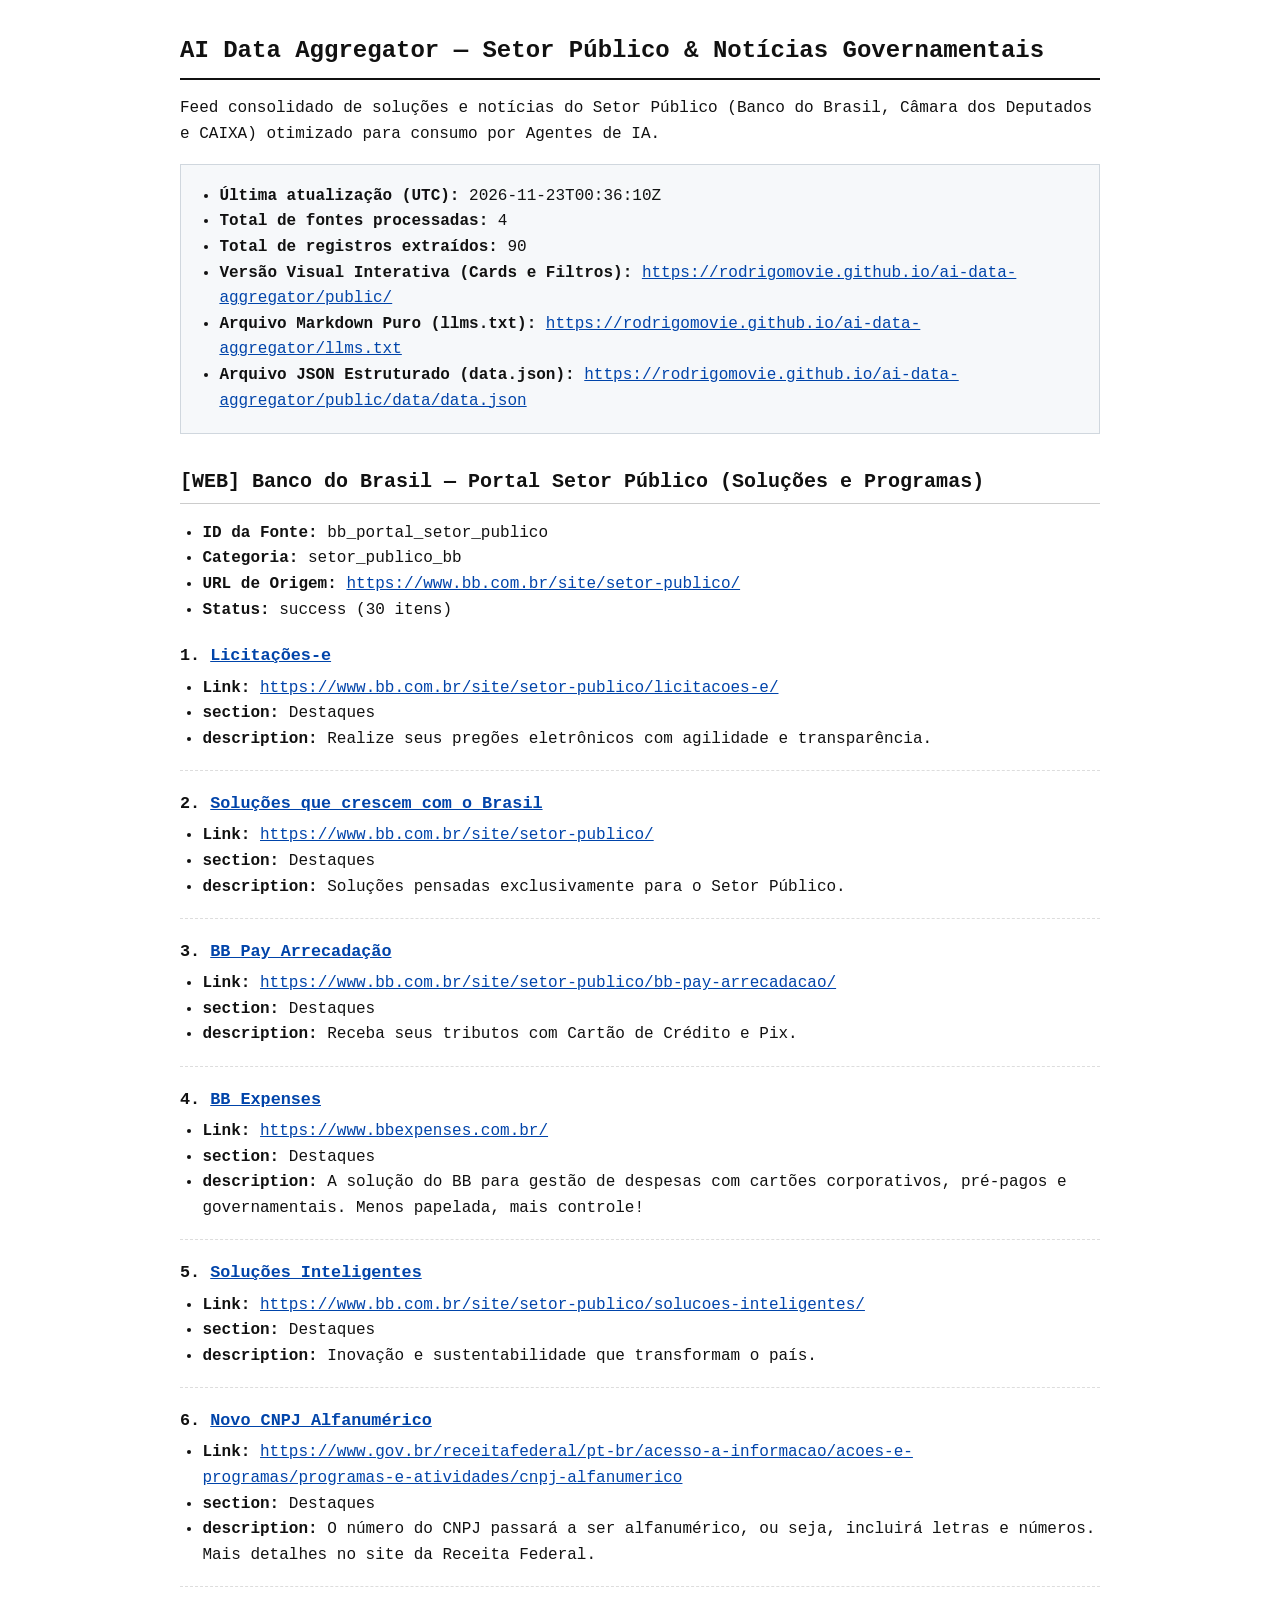
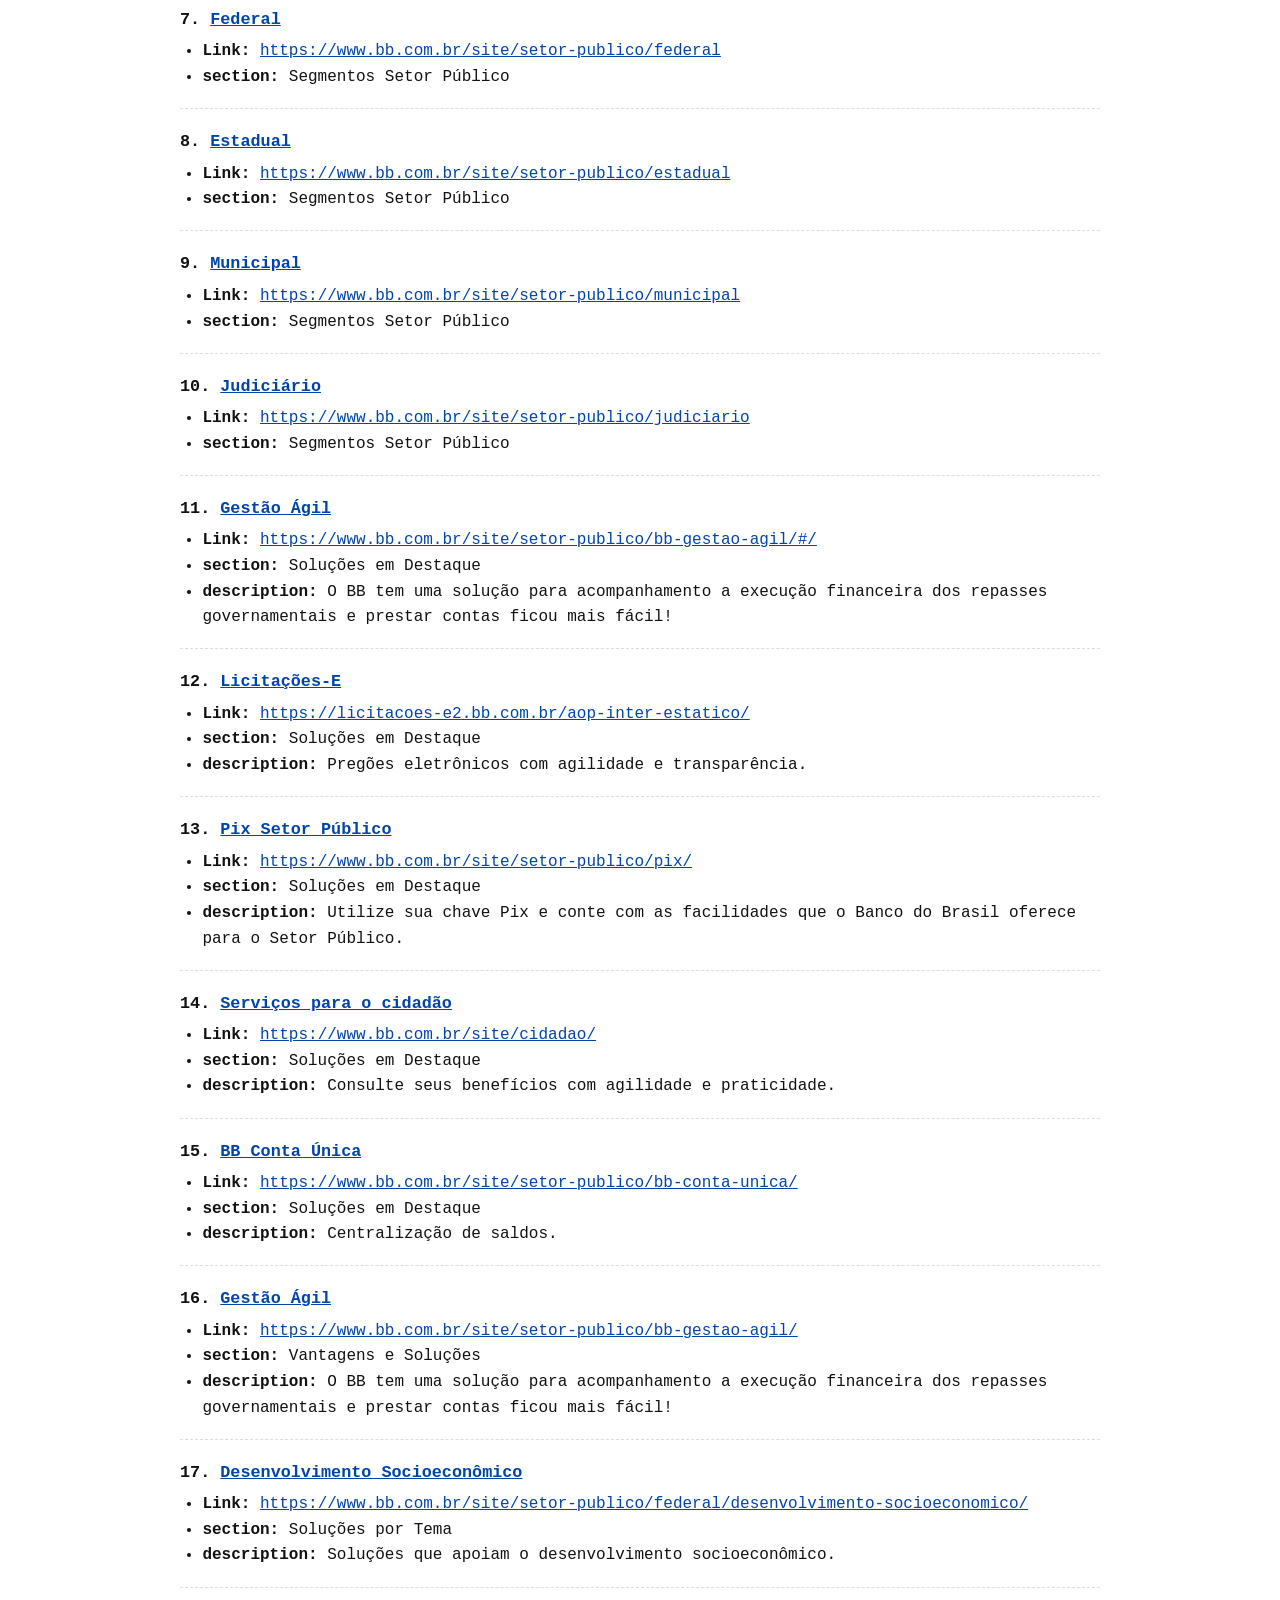
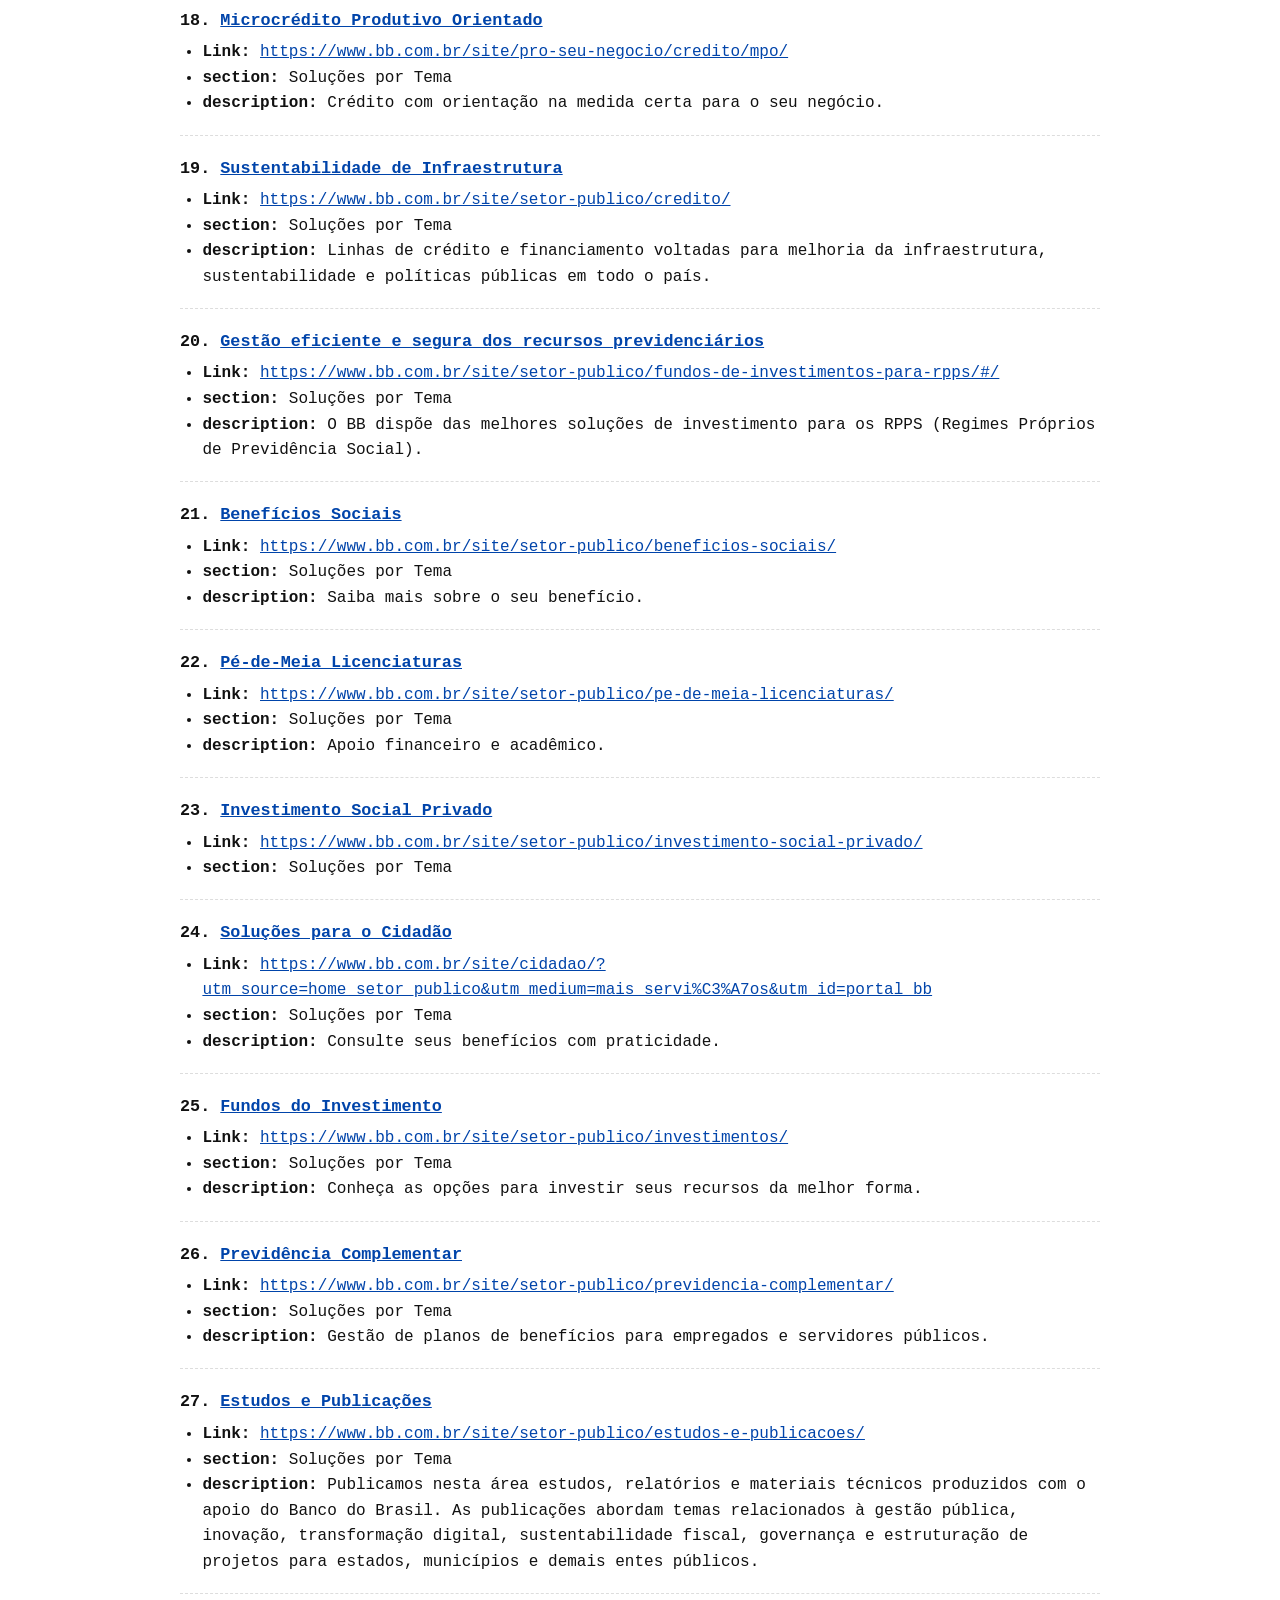
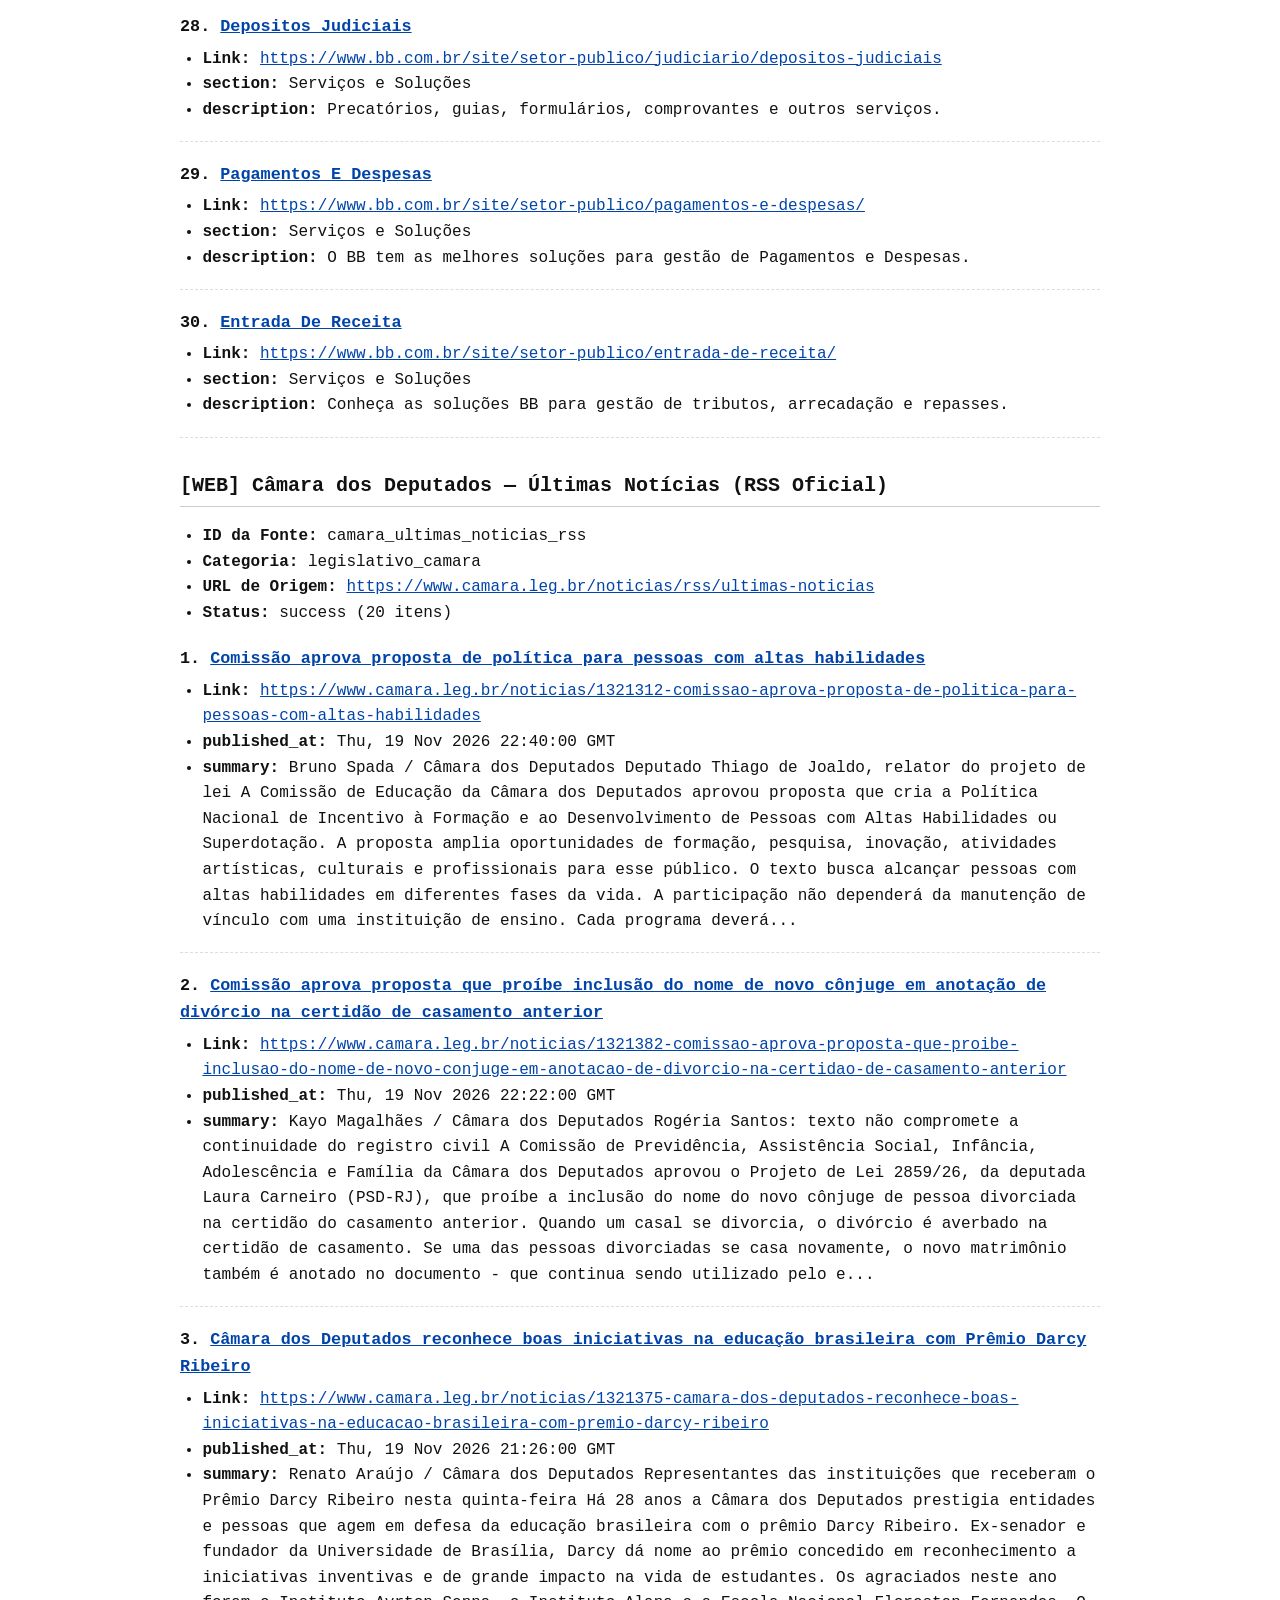
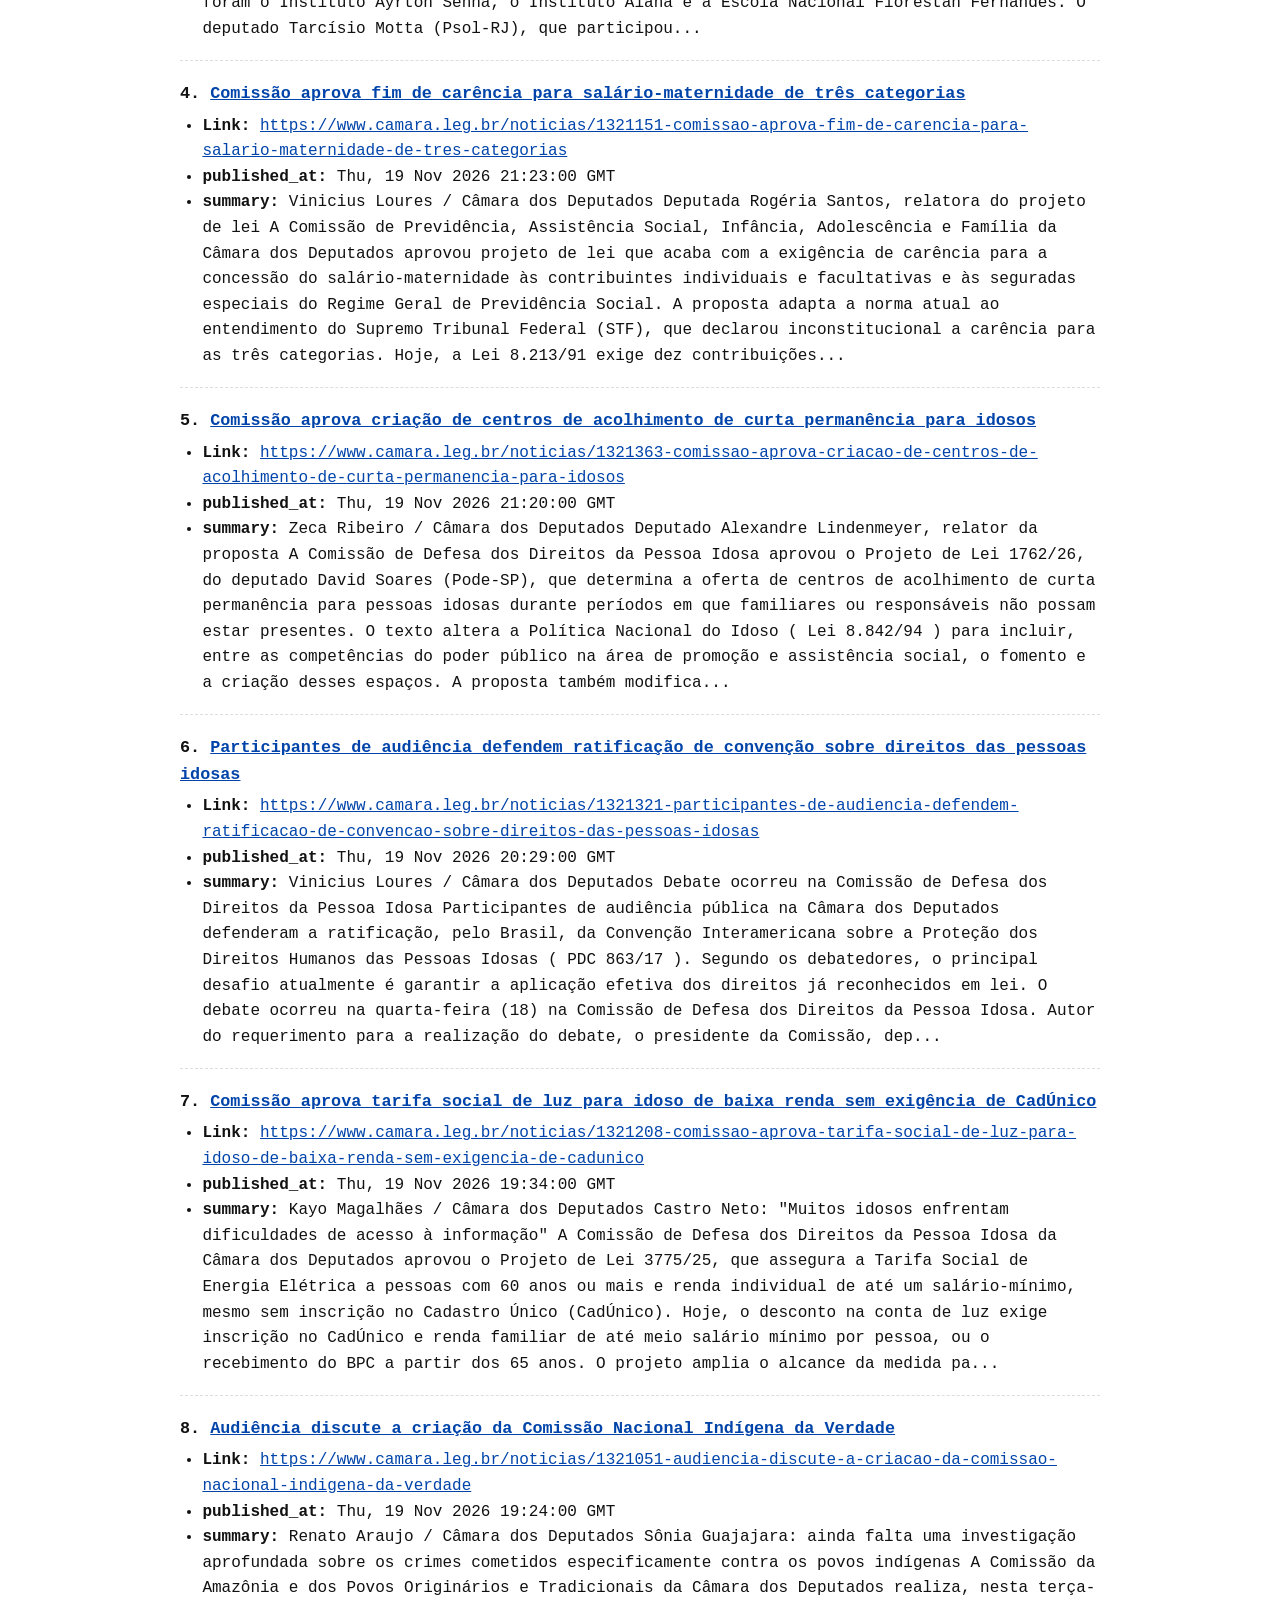
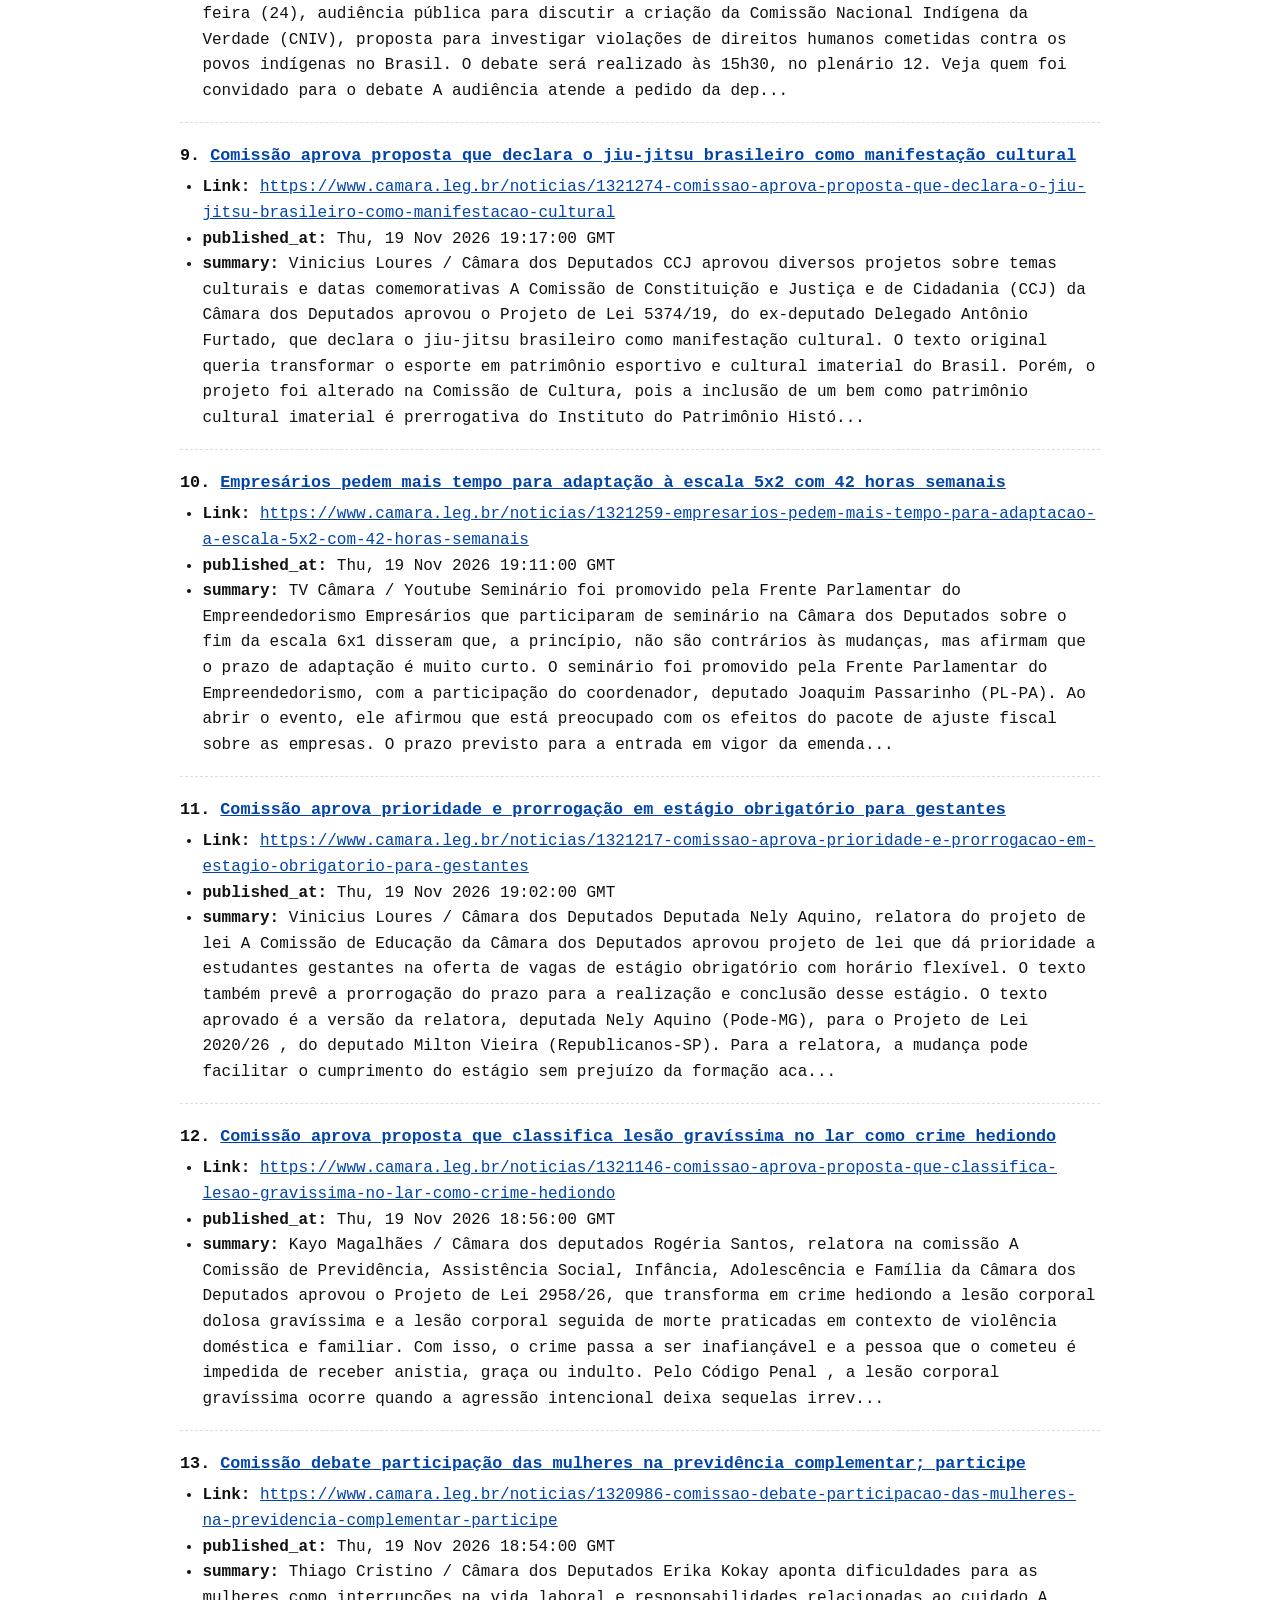
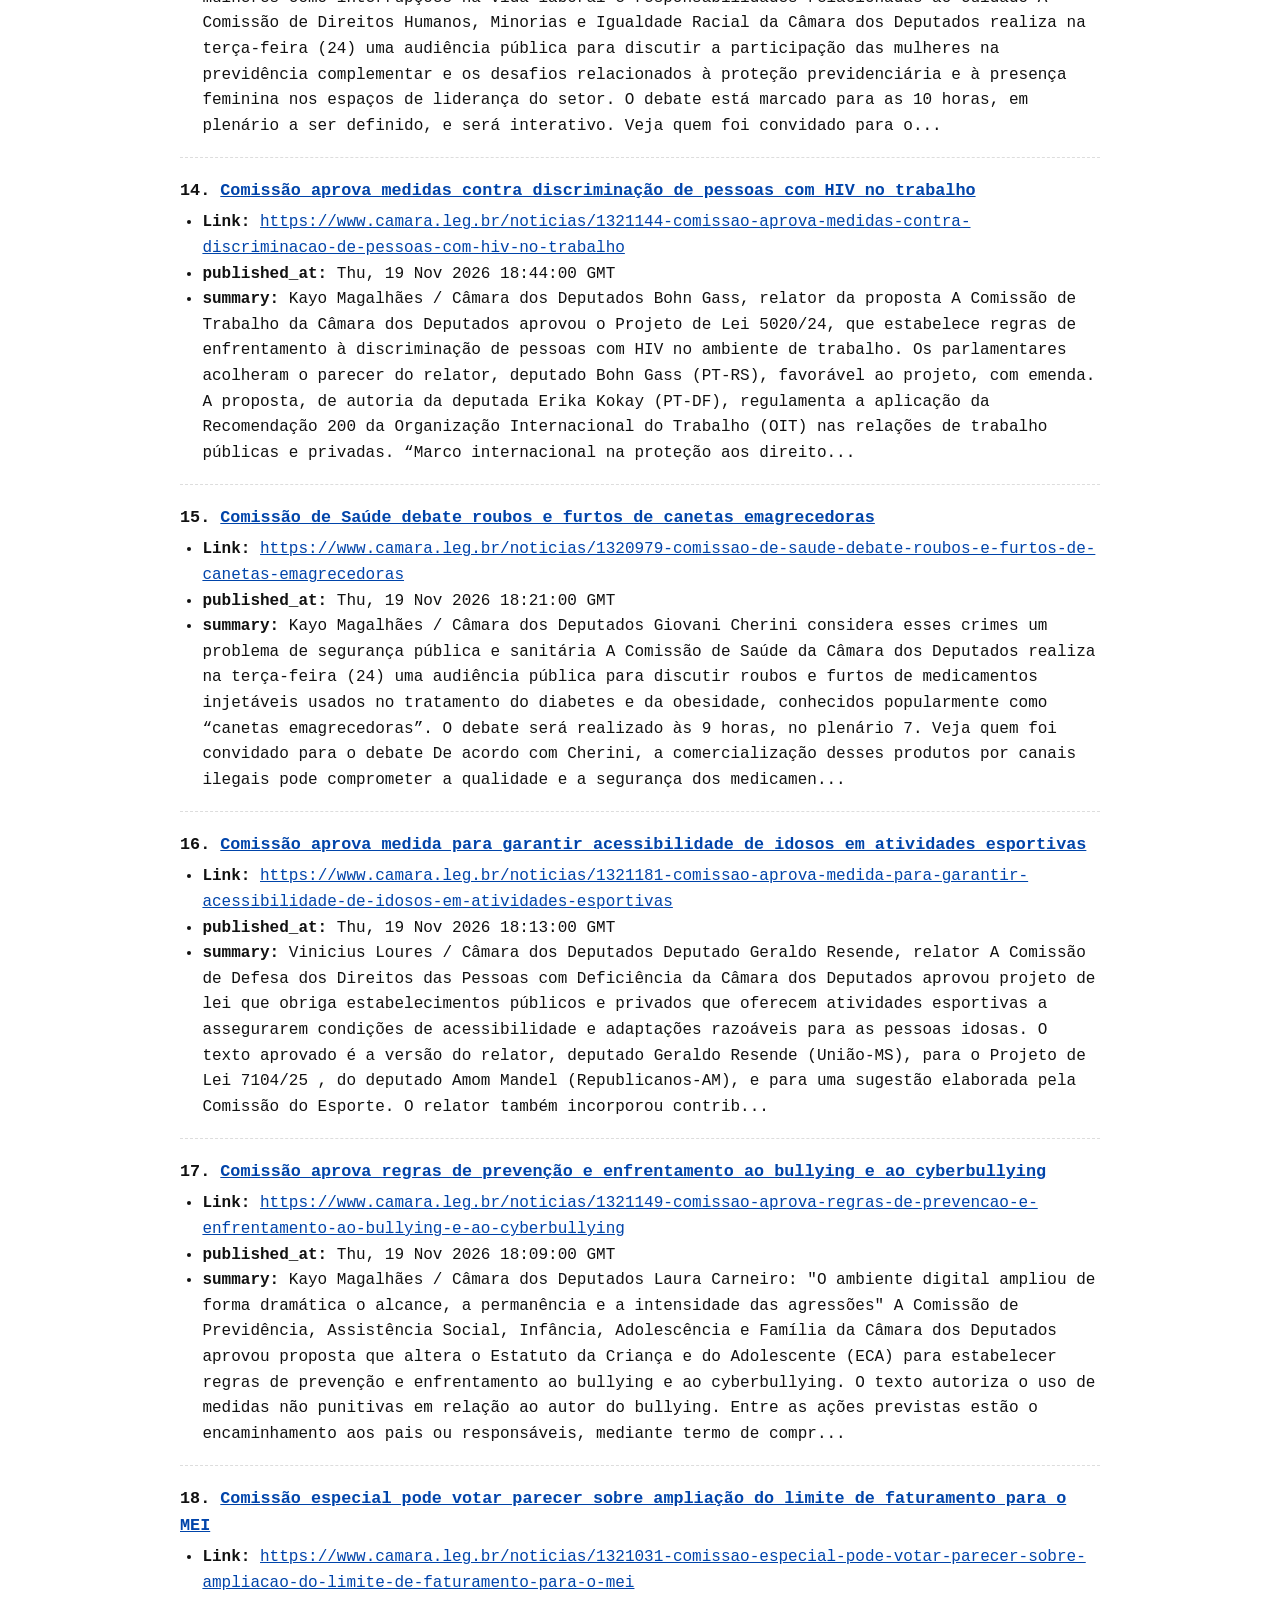
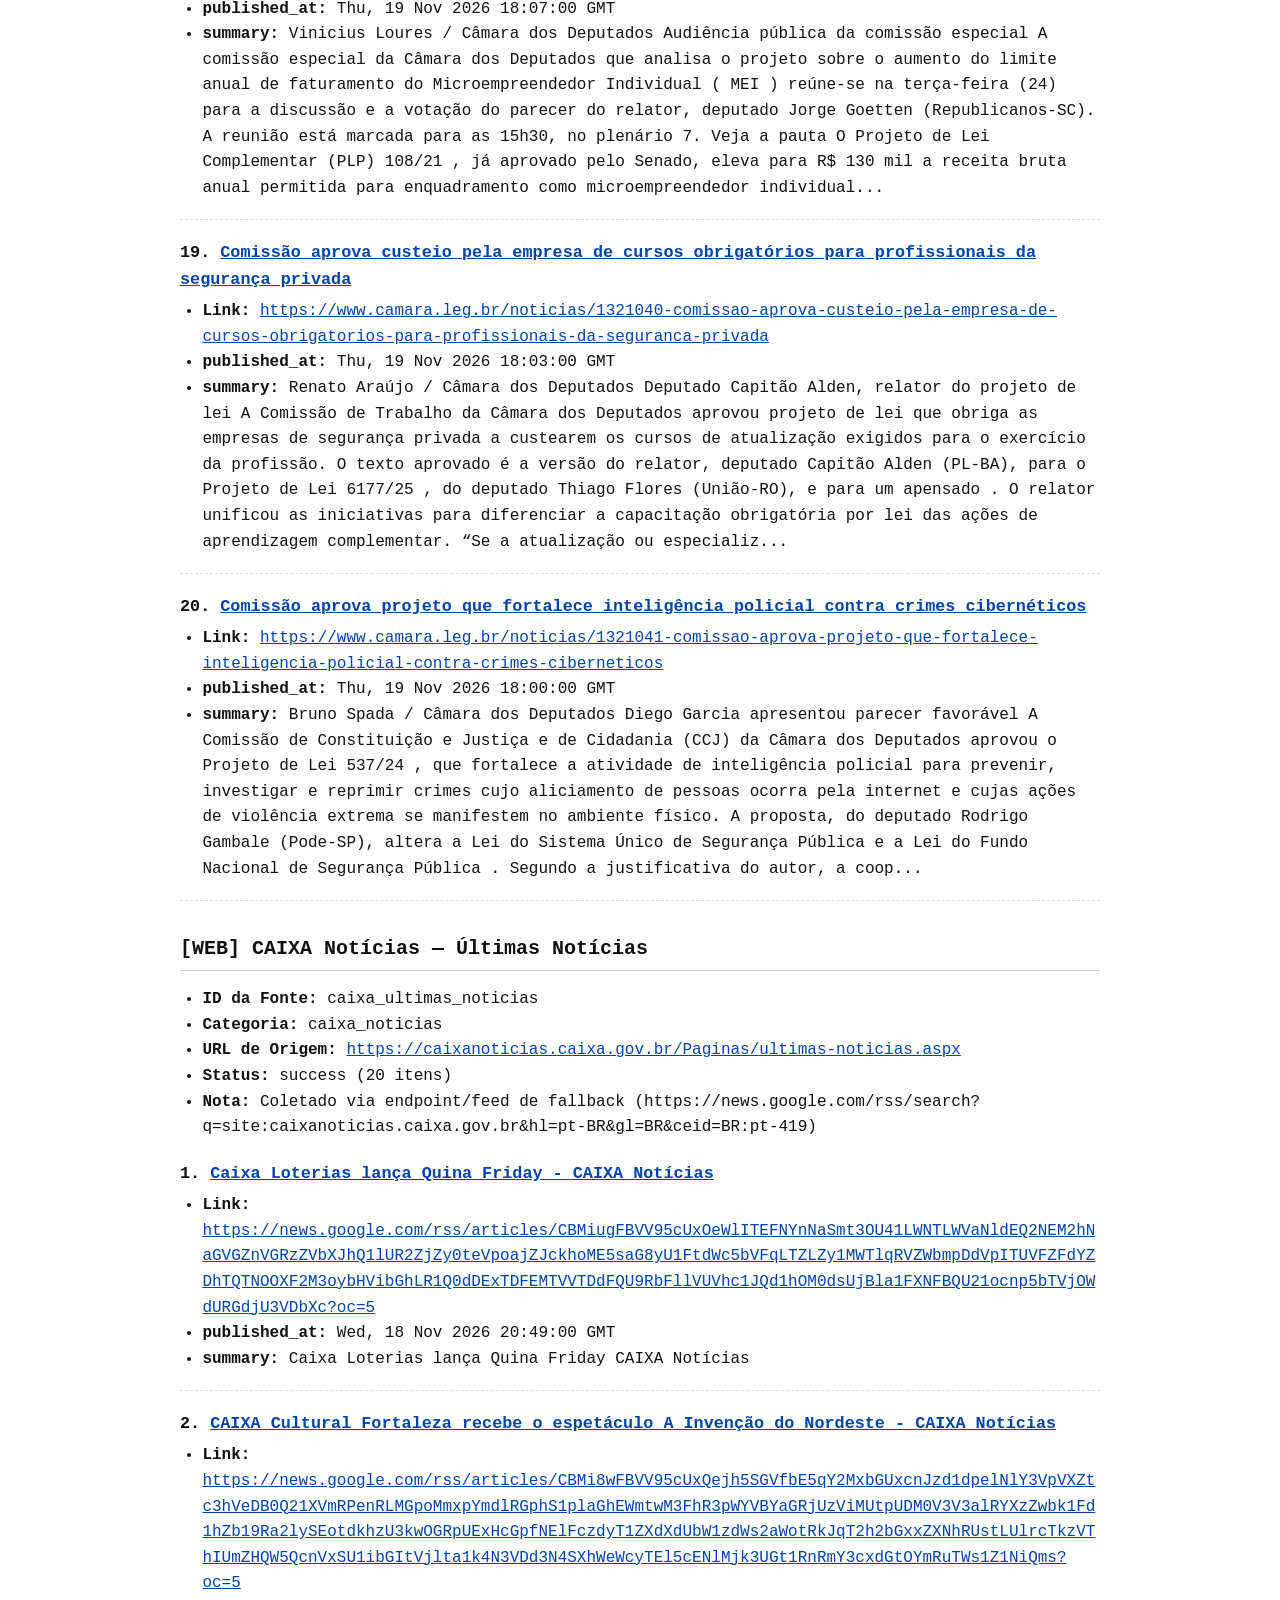
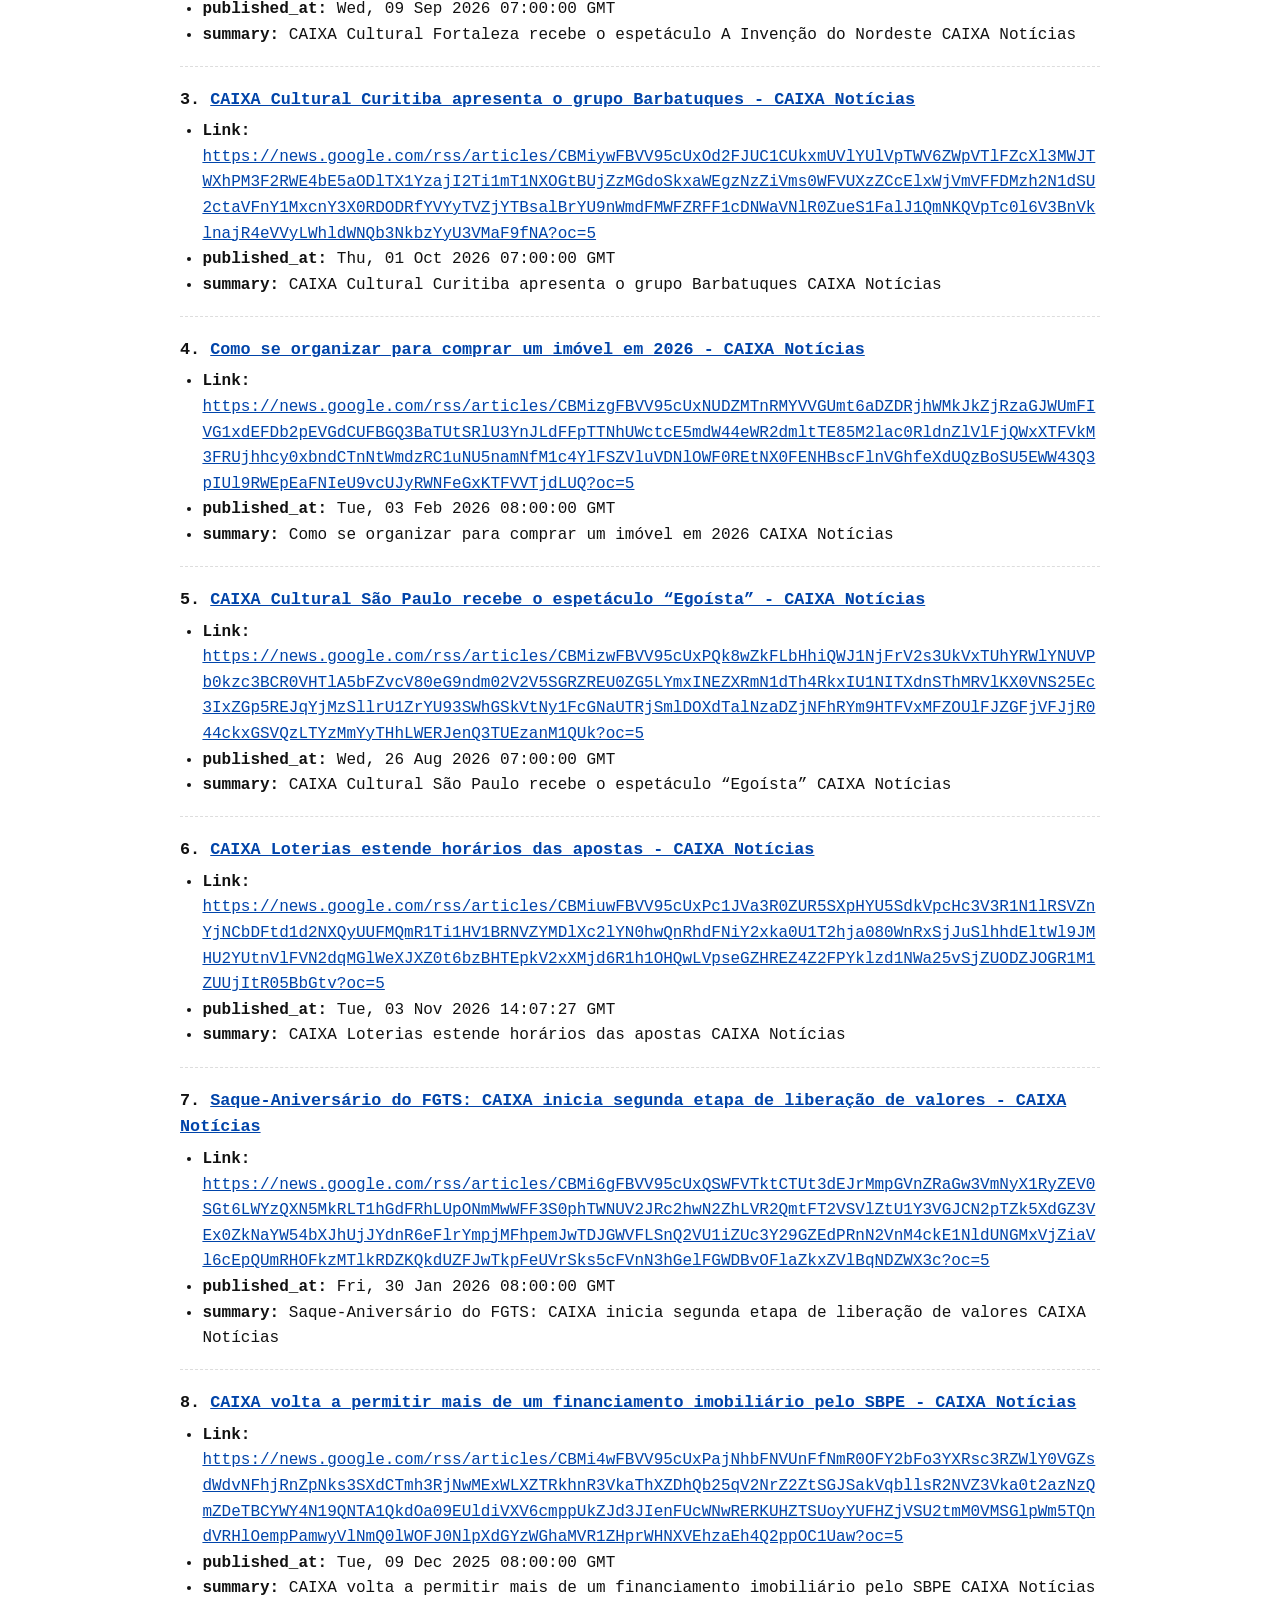
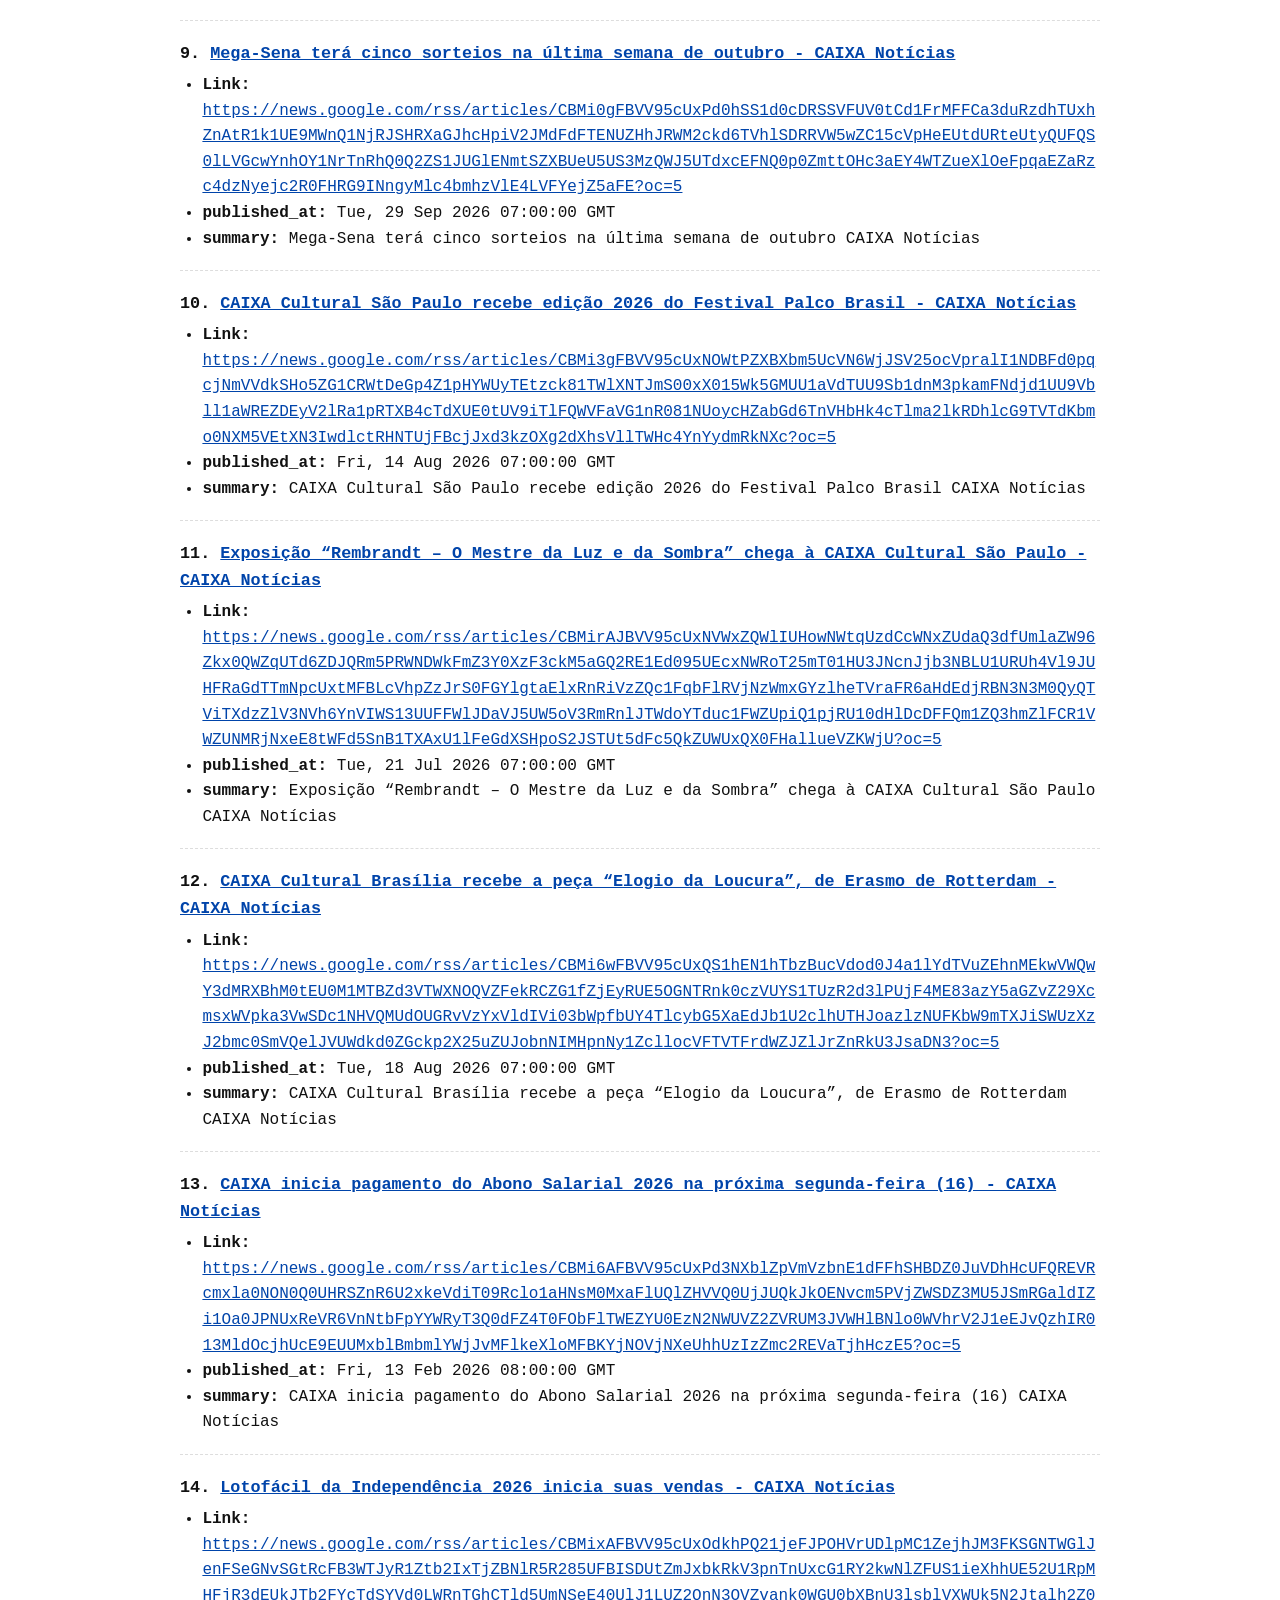
==== commit 8a1465ec: "chore(data): update aggregated data (2026-11-23T00:36:10Z)" ====
--- a/index.html
+++ b/index.html
@@ -10,7 +10,7 @@
   <link rel="canonical" href="https://rodrigomovie.github.io/ai-data-aggregator/" />
   <link rel="alternate" type="text/markdown" href="llms.txt" title="LLM Plain-Text Feed (llms.txt)" />
   <link rel="alternate" type="application/json" href="public/data/data.json" title="Structured JSON Data Feed" />
-  <script type="application/ld+json">{"@context": "https://schema.org", "@type": "DataFeed", "name": "AI Data Aggregator — Setor Público & Notícias Governamentais", "description": "Feed consolidado de soluções e notícias do Setor Público (Banco do Brasil, Câmara dos Deputados e CAIXA) otimizado para consumo por Agentes de IA.", "dateModified": "2026-11-22T00:30:13Z", "dataFeedElement": [{"@type": "DataFeedItem", "item": {"@type": "Article", "headline": "Licitações-e", "description": "Realize seus pregões eletrônicos com agilidade e transparência.", "publisher": {"@type": "Organization", "name": "Banco do Brasil — Portal Setor Público (Soluções e Programas)"}, "url": "https://www.bb.com.br/site/setor-publico/licitacoes-e/"}}, {"@type": "DataFeedItem", "item": {"@type": "Article", "headline": "Soluções que crescem com o Brasil", "description": "Soluções pensadas exclusivamente para o Setor Público.", "publisher": {"@type": "Organization", "name": "Banco do Brasil — Portal Setor Público (Soluções e Programas)"}, "url": "https://www.bb.com.br/site/setor-publico/"}}, {"@type": "DataFeedItem", "item": {"@type": "Article", "headline": "BB Pay Arrecadação", "description": "Receba seus tributos com Cartão de Crédito e Pix.", "publisher": {"@type": "Organization", "name": "Banco do Brasil — Portal Setor Público (Soluções e Programas)"}, "url": "https://www.bb.com.br/site/setor-publico/bb-pay-arrecadacao/"}}, {"@type": "DataFeedItem", "item": {"@type": "Article", "headline": "BB Expenses", "description": "A solução do BB para gestão de despesas com cartões corporativos, pré-pagos e governamentais. Menos papelada, mais controle!", "publisher": {"@type": "Organization", "name": "Banco do Brasil — Portal Setor Público (Soluções e Programas)"}, "url": "https://www.bbexpenses.com.br/"}}, {"@type": "DataFeedItem", "item": {"@type": "Article", "headline": "Soluções Inteligentes", "description": "Inovação e sustentabilidade que transformam o país.", "publisher": {"@type": "Organization", "name": "Banco do Brasil — Portal Setor Público (Soluções e Programas)"}, "url": "https://www.bb.com.br/site/setor-publico/solucoes-inteligentes/"}}, {"@type": "DataFeedItem", "item": {"@type": "Article", "headline": "Novo CNPJ Alfanumérico", "description": "O número do CNPJ passará a ser alfanumérico, ou seja, incluirá letras e números. Mais detalhes no site da Receita Federal.", "publisher": {"@type": "Organization", "name": "Banco do Brasil — Portal Setor Público (Soluções e Programas)"}, "url": "https://www.gov.br/receitafederal/pt-br/acesso-a-informacao/acoes-e-programas/programas-e-atividades/cnpj-alfanumerico"}}, {"@type": "DataFeedItem", "item": {"@type": "Article", "headline": "Federal", "description": "", "publisher": {"@type": "Organization", "name": "Banco do Brasil — Portal Setor Público (Soluções e Programas)"}, "url": "https://www.bb.com.br/site/setor-publico/federal"}}, {"@type": "DataFeedItem", "item": {"@type": "Article", "headline": "Estadual", "description": "", "publisher": {"@type": "Organization", "name": "Banco do Brasil — Portal Setor Público (Soluções e Programas)"}, "url": "https://www.bb.com.br/site/setor-publico/estadual"}}, {"@type": "DataFeedItem", "item": {"@type": "Article", "headline": "Municipal", "description": "", "publisher": {"@type": "Organization", "name": "Banco do Brasil — Portal Setor Público (Soluções e Programas)"}, "url": "https://www.bb.com.br/site/setor-publico/municipal"}}, {"@type": "DataFeedItem", "item": {"@type": "Article", "headline": "Judiciário", "description": "", "publisher": {"@type": "Organization", "name": "Banco do Brasil — Portal Setor Público (Soluções e Programas)"}, "url": "https://www.bb.com.br/site/setor-publico/judiciario"}}, {"@type": "DataFeedItem", "item": {"@type": "Article", "headline": "Gestão Ágil", "description": "O BB tem uma solução para acompanhamento a execução financeira dos repasses governamentais e prestar contas ficou mais fácil!", "publisher": {"@type": "Organization", "name": "Banco do Brasil — Portal Setor Público (Soluções e Programas)"}, "url": "https://www.bb.com.br/site/setor-publico/bb-gestao-agil/#/"}}, {"@type": "DataFeedItem", "item": {"@type": "Article", "headline": "Licitações-E", "description": "Pregões eletrônicos com agilidade e transparência.", "publisher": {"@type": "Organization", "name": "Banco do Brasil — Portal Setor Público (Soluções e Programas)"}, "url": "https://licitacoes-e2.bb.com.br/aop-inter-estatico/"}}, {"@type": "DataFeedItem", "item": {"@type": "Article", "headline": "Pix Setor Público", "description": "Utilize sua chave Pix e conte com as facilidades que o Banco do Brasil oferece para o Setor Público.", "publisher": {"@type": "Organization", "name": "Banco do Brasil — Portal Setor Público (Soluções e Programas)"}, "url": "https://www.bb.com.br/site/setor-publico/pix/"}}, {"@type": "DataFeedItem", "item": {"@type": "Article", "headline": "Serviços para o cidadão", "description": "Consulte seus benefícios com agilidade e praticidade.", "publisher": {"@type": "Organization", "name": "Banco do Brasil — Portal Setor Público (Soluções e Programas)"}, "url": "https://www.bb.com.br/site/cidadao/"}}, {"@type": "DataFeedItem", "item": {"@type": "Article", "headline": "BB Conta Única", "description": "Centralização de saldos.", "publisher": {"@type": "Organization", "name": "Banco do Brasil — Portal Setor Público (Soluções e Programas)"}, "url": "https://www.bb.com.br/site/setor-publico/bb-conta-unica/"}}, {"@type": "DataFeedItem", "item": {"@type": "Article", "headline": "Gestão Ágil", "description": "O BB tem uma solução para acompanhamento a execução financeira dos repasses governamentais e prestar contas ficou mais fácil!", "publisher": {"@type": "Organization", "name": "Banco do Brasil — Portal Setor Público (Soluções e Programas)"}, "url": "https://www.bb.com.br/site/setor-publico/bb-gestao-agil/"}}, {"@type": "DataFeedItem", "item": {"@type": "Article", "headline": "Desenvolvimento Socioeconômico", "description": "Soluções que apoiam o desenvolvimento socioeconômico.", "publisher": {"@type": "Organization", "name": "Banco do Brasil — Portal Setor Público (Soluções e Programas)"}, "url": "https://www.bb.com.br/site/setor-publico/federal/desenvolvimento-socioeconomico/"}}, {"@type": "DataFeedItem", "item": {"@type": "Article", "headline": "Microcrédito Produtivo Orientado", "description": "Crédito com orientação na medida certa para o seu negócio.", "publisher": {"@type": "Organization", "name": "Banco do Brasil — Portal Setor Público (Soluções e Programas)"}, "url": "https://www.bb.com.br/site/pro-seu-negocio/credito/mpo/"}}, {"@type": "DataFeedItem", "item": {"@type": "Article", "headline": "Sustentabilidade de Infraestrutura", "description": "Linhas de crédito e financiamento voltadas para melhoria da infraestrutura, sustentabilidade e políticas públicas em todo o país.", "publisher": {"@type": "Organization", "name": "Banco do Brasil — Portal Setor Público (Soluções e Programas)"}, "url": "https://www.bb.com.br/site/setor-publico/credito/"}}, {"@type": "DataFeedItem", "item": {"@type": "Article", "headline": "Gestão eficiente e segura dos recursos previdenciários", "description": "O BB dispõe das melhores soluções de investimento para os RPPS (Regimes Próprios de Previdência Social).", "publisher": {"@type": "Organization", "name": "Banco do Brasil — Portal Setor Público (Soluções e Programas)"}, "url": "https://www.bb.com.br/site/setor-publico/fundos-de-investimentos-para-rpps/#/"}}, {"@type": "DataFeedItem", "item": {"@type": "Article", "headline": "Benefícios Sociais", "description": "Saiba mais sobre o seu benefício.", "publisher": {"@type": "Organization", "name": "Banco do Brasil — Portal Setor Público (Soluções e Programas)"}, "url": "https://www.bb.com.br/site/setor-publico/beneficios-sociais/"}}, {"@type": "DataFeedItem", "item": {"@type": "Article", "headline": "Pé-de-Meia Licenciaturas", "description": "Apoio financeiro e acadêmico.", "publisher": {"@type": "Organization", "name": "Banco do Brasil — Portal Setor Público (Soluções e Programas)"}, "url": "https://www.bb.com.br/site/setor-publico/pe-de-meia-licenciaturas/"}}, {"@type": "DataFeedItem", "item": {"@type": "Article", "headline": "Investimento Social Privado", "description": "", "publisher": {"@type": "Organization", "name": "Banco do Brasil — Portal Setor Público (Soluções e Programas)"}, "url": "https://www.bb.com.br/site/setor-publico/investimento-social-privado/"}}, {"@type": "DataFeedItem", "item": {"@type": "Article", "headline": "Soluções para o Cidadão", "description": "Consulte seus benefícios com praticidade.", "publisher": {"@type": "Organization", "name": "Banco do Brasil — Portal Setor Público (Soluções e Programas)"}, "url": "https://www.bb.com.br/site/cidadao/?utm_source=home_setor_publico&utm_medium=mais_servi%C3%A7os&utm_id=portal_bb"}}, {"@type": "DataFeedItem", "item": {"@type": "Article", "headline": "Fundos do Investimento", "description": "Conheça as opções para investir seus recursos da melhor forma.", "publisher": {"@type": "Organization", "name": "Banco do Brasil — Portal Setor Público (Soluções e Programas)"}, "url": "https://www.bb.com.br/site/setor-publico/investimentos/"}}, {"@type": "DataFeedItem", "item": {"@type": "Article", "headline": "Previdência Complementar", "description": "Gestão de planos de benefícios para empregados e servidores públicos.", "publisher": {"@type": "Organization", "name": "Banco do Brasil — Portal Setor Público (Soluções e Programas)"}, "url": "https://www.bb.com.br/site/setor-publico/previdencia-complementar/"}}, {"@type": "DataFeedItem", "item": {"@type": "Article", "headline": "Estudos e Publicações", "description": "Publicamos nesta área estudos, relatórios e materiais técnicos produzidos com o apoio do Banco do Brasil. As publicações abordam temas relacionados à gestão pública, inovação, transformação digital, sustentabilidade fiscal, governança e estruturação de projetos para estados, municípios e demais entes públicos.", "publisher": {"@type": "Organization", "name": "Banco do Brasil — Portal Setor Público (Soluções e Programas)"}, "url": "https://www.bb.com.br/site/setor-publico/estudos-e-publicacoes/"}}, {"@type": "DataFeedItem", "item": {"@type": "Article", "headline": "Depositos Judiciais", "description": "Precatórios, guias, formulários, comprovantes e outros serviços.", "publisher": {"@type": "Organization", "name": "Banco do Brasil — Portal Setor Público (Soluções e Programas)"}, "url": "https://www.bb.com.br/site/setor-publico/judiciario/depositos-judiciais"}}, {"@type": "DataFeedItem", "item": {"@type": "Article", "headline": "Pagamentos E Despesas", "description": "O BB tem as melhores soluções para gestão de Pagamentos e Despesas.", "publisher": {"@type": "Organization", "name": "Banco do Brasil — Portal Setor Público (Soluções e Programas)"}, "url": "https://www.bb.com.br/site/setor-publico/pagamentos-e-despesas/"}}, {"@type": "DataFeedItem", "item": {"@type": "Article", "headline": "Entrada De Receita", "description": "Conheça as soluções BB para gestão de tributos, arrecadação e repasses.", "publisher": {"@type": "Organization", "name": "Banco do Brasil — Portal Setor Público (Soluções e Programas)"}, "url": "https://www.bb.com.br/site/setor-publico/entrada-de-receita/"}}, {"@type": "DataFeedItem", "item": {"@type": "Article", "headline": "Comissão aprova proposta de política para pessoas com altas habilidades", "description": "Bruno Spada / Câmara dos Deputados Deputado Thiago de Joaldo, relator do projeto de lei A Comissão de Educação da Câmara dos Deputados aprovou proposta que cria a Política Nacional de Incentivo à Formação e ao Desenvolvimento de Pessoas com Altas Habilidades ou Superdotação. A proposta amplia oportunidades de formação, pesquisa, inovação, atividades artísticas, culturais e profissionais para esse público. O texto busca alcançar pessoas com altas habilidades em diferentes fases da vida. A participação não dependerá da manutenção de vínculo com uma instituição de ensino. Cada programa deverá...", "publisher": {"@type": "Organization", "name": "Câmara dos Deputados — Últimas Notícias (RSS Oficial)"}, "url": "https://www.camara.leg.br/noticias/1321312-comissao-aprova-proposta-de-politica-para-pessoas-com-altas-habilidades"}, "dateCreated": "Thu, 19 Nov 2026 22:40:00 GMT"}, {"@type": "DataFeedItem", "item": {"@type": "Article", "headline": "Comissão aprova proposta que proíbe inclusão do nome de novo cônjuge em anotação de divórcio na certidão de casamento anterior", "description": "Kayo Magalhães / Câmara dos Deputados Rogéria Santos: texto não compromete a continuidade do registro civil A Comissão de Previdência, Assistência Social, Infância, Adolescência e Família da Câmara dos Deputados aprovou o Projeto de Lei 2859/26, da deputada Laura Carneiro (PSD-RJ), que proíbe a inclusão do nome do novo cônjuge de pessoa divorciada na certidão do casamento anterior. Quando um casal se divorcia, o divórcio é averbado na certidão de casamento. Se uma das pessoas divorciadas se casa novamente, o novo matrimônio também é anotado no documento - que continua sendo utilizado pelo e...", "publisher": {"@type": "Organization", "name": "Câmara dos Deputados — Últimas Notícias (RSS Oficial)"}, "url": "https://www.camara.leg.br/noticias/1321382-comissao-aprova-proposta-que-proibe-inclusao-do-nome-de-novo-conjuge-em-anotacao-de-divorcio-na-certidao-de-casamento-anterior"}, "dateCreated": "Thu, 19 Nov 2026 22:22:00 GMT"}, {"@type": "DataFeedItem", "item": {"@type": "Article", "headline": "Câmara dos Deputados reconhece boas iniciativas na educação brasileira com Prêmio Darcy Ribeiro", "description": "Renato Araújo / Câmara dos Deputados Representantes das instituições que receberam o Prêmio Darcy Ribeiro nesta quinta-feira Há 28 anos a Câmara dos Deputados prestigia entidades e pessoas que agem em defesa da educação brasileira com o prêmio Darcy Ribeiro. Ex-senador e fundador da Universidade de Brasília, Darcy dá nome ao prêmio concedido em reconhecimento a iniciativas inventivas e de grande impacto na vida de estudantes. Os agraciados neste ano foram o Instituto Ayrton Senna, o Instituto Alana e a Escola Nacional Florestan Fernandes. O deputado Tarcísio Motta (Psol-RJ), que participou...", "publisher": {"@type": "Organization", "name": "Câmara dos Deputados — Últimas Notícias (RSS Oficial)"}, "url": "https://www.camara.leg.br/noticias/1321375-camara-dos-deputados-reconhece-boas-iniciativas-na-educacao-brasileira-com-premio-darcy-ribeiro"}, "dateCreated": "Thu, 19 Nov 2026 21:26:00 GMT"}, {"@type": "DataFeedItem", "item": {"@type": "Article", "headline": "Comissão aprova fim de carência para salário-maternidade de três categorias", "description": "Vinicius Loures / Câmara dos Deputados Deputada Rogéria Santos, relatora do projeto de lei A Comissão de Previdência, Assistência Social, Infância, Adolescência e Família da Câmara dos Deputados aprovou projeto de lei que acaba com a exigência de carência para a concessão do salário-maternidade às contribuintes individuais e facultativas e às seguradas especiais do Regime Geral de Previdência Social. A proposta adapta a norma atual ao entendimento do Supremo Tribunal Federal (STF), que declarou inconstitucional a carência para as três categorias. Hoje, a Lei 8.213/91 exige dez contribuições...", "publisher": {"@type": "Organization", "name": "Câmara dos Deputados — Últimas Notícias (RSS Oficial)"}, "url": "https://www.camara.leg.br/noticias/1321151-comissao-aprova-fim-de-carencia-para-salario-maternidade-de-tres-categorias"}, "dateCreated": "Thu, 19 Nov 2026 21:23:00 GMT"}, {"@type": "DataFeedItem", "item": {"@type": "Article", "headline": "Comissão aprova criação de centros de acolhimento de curta permanência para idosos", "description": "Zeca Ribeiro / Câmara dos Deputados Deputado Alexandre Lindenmeyer, relator da proposta A Comissão de Defesa dos Direitos da Pessoa Idosa aprovou o Projeto de Lei 1762/26, do deputado David Soares (Pode-SP), que determina a oferta de centros de acolhimento de curta permanência para pessoas idosas durante períodos em que familiares ou responsáveis não possam estar presentes. O texto altera a Política Nacional do Idoso ( Lei 8.842/94 ) para incluir, entre as competências do poder público na área de promoção e assistência social, o fomento e a criação desses espaços. A proposta também modifica...", "publisher": {"@type": "Organization", "name": "Câmara dos Deputados — Últimas Notícias (RSS Oficial)"}, "url": "https://www.camara.leg.br/noticias/1321363-comissao-aprova-criacao-de-centros-de-acolhimento-de-curta-permanencia-para-idosos"}, "dateCreated": "Thu, 19 Nov 2026 21:20:00 GMT"}, {"@type": "DataFeedItem", "item": {"@type": "Article", "headline": "Participantes de audiência defendem ratificação de convenção sobre direitos das pessoas idosas", "description": "Vinicius Loures / Câmara dos Deputados Debate ocorreu na Comissão de Defesa dos Direitos da Pessoa Idosa Participantes de audiência pública na Câmara dos Deputados defenderam a ratificação, pelo Brasil, da Convenção Interamericana sobre a Proteção dos Direitos Humanos das Pessoas Idosas ( PDC 863/17 ). Segundo os debatedores, o principal desafio atualmente é garantir a aplicação efetiva dos direitos já reconhecidos em lei. O debate ocorreu na quarta-feira (18) na Comissão de Defesa dos Direitos da Pessoa Idosa. Autor do requerimento para a realização do debate, o presidente da Comissão, dep...", "publisher": {"@type": "Organization", "name": "Câmara dos Deputados — Últimas Notícias (RSS Oficial)"}, "url": "https://www.camara.leg.br/noticias/1321321-participantes-de-audiencia-defendem-ratificacao-de-convencao-sobre-direitos-das-pessoas-idosas"}, "dateCreated": "Thu, 19 Nov 2026 20:29:00 GMT"}, {"@type": "DataFeedItem", "item": {"@type": "Article", "headline": "Comissão aprova tarifa social de luz para idoso de baixa renda sem exigência de CadÚnico", "description": "Kayo Magalhães / Câmara dos Deputados Castro Neto: \"Muitos idosos enfrentam dificuldades de acesso à informação\" A Comissão de Defesa dos Direitos da Pessoa Idosa da Câmara dos Deputados aprovou o Projeto de Lei 3775/25, que assegura a Tarifa Social de Energia Elétrica a pessoas com 60 anos ou mais e renda individual de até um salário-mínimo, mesmo sem inscrição no Cadastro Único (CadÚnico). Hoje, o desconto na conta de luz exige inscrição no CadÚnico e renda familiar de até meio salário mínimo por pessoa, ou o recebimento do BPC a partir dos 65 anos. O projeto amplia o alcance da medida pa...", "publisher": {"@type": "Organization", "name": "Câmara dos Deputados — Últimas Notícias (RSS Oficial)"}, "url": "https://www.camara.leg.br/noticias/1321208-comissao-aprova-tarifa-social-de-luz-para-idoso-de-baixa-renda-sem-exigencia-de-cadunico"}, "dateCreated": "Thu, 19 Nov 2026 19:34:00 GMT"}, {"@type": "DataFeedItem", "item": {"@type": "Article", "headline": "Audiência discute a criação da Comissão Nacional Indígena da Verdade", "description": "Renato Araujo / Câmara dos Deputados Sônia Guajajara: ainda falta uma investigação aprofundada sobre os crimes cometidos especificamente contra os povos indígenas A Comissão da Amazônia e dos Povos Originários e Tradicionais da Câmara dos Deputados realiza, nesta terça-feira (24), audiência pública para discutir a criação da Comissão Nacional Indígena da Verdade (CNIV), proposta para investigar violações de direitos humanos cometidas contra os povos indígenas no Brasil. O debate será realizado às 15h30, no plenário 12. Veja quem foi convidado para o debate A audiência atende a pedido da dep...", "publisher": {"@type": "Organization", "name": "Câmara dos Deputados — Últimas Notícias (RSS Oficial)"}, "url": "https://www.camara.leg.br/noticias/1321051-audiencia-discute-a-criacao-da-comissao-nacional-indigena-da-verdade"}, "dateCreated": "Thu, 19 Nov 2026 19:24:00 GMT"}, {"@type": "DataFeedItem", "item": {"@type": "Article", "headline": "Comissão aprova proposta que declara o jiu-jitsu brasileiro como manifestação cultural", "description": "Vinicius Loures / Câmara dos Deputados CCJ aprovou diversos projetos sobre temas culturais e datas comemorativas A Comissão de Constituição e Justiça e de Cidadania (CCJ) da Câmara dos Deputados aprovou o Projeto de Lei 5374/19, do ex-deputado Delegado Antônio Furtado, que declara o jiu-jitsu brasileiro como manifestação cultural. O texto original queria transformar o esporte em patrimônio esportivo e cultural imaterial do Brasil. Porém, o projeto foi alterado na Comissão de Cultura, pois a inclusão de um bem como patrimônio cultural imaterial é prerrogativa do Instituto do Patrimônio Histó...", "publisher": {"@type": "Organization", "name": "Câmara dos Deputados — Últimas Notícias (RSS Oficial)"}, "url": "https://www.camara.leg.br/noticias/1321274-comissao-aprova-proposta-que-declara-o-jiu-jitsu-brasileiro-como-manifestacao-cultural"}, "dateCreated": "Thu, 19 Nov 2026 19:17:00 GMT"}, {"@type": "DataFeedItem", "item": {"@type": "Article", "headline": "Empresários pedem mais tempo para adaptação à escala 5x2 com 42 horas semanais", "description": "TV Câmara / Youtube Seminário foi promovido pela Frente Parlamentar do Empreendedorismo Empresários que participaram de seminário na Câmara dos Deputados sobre o fim da escala 6x1 disseram que, a princípio, não são contrários às mudanças, mas afirmam que o prazo de adaptação é muito curto. O seminário foi promovido pela Frente Parlamentar do Empreendedorismo, com a participação do coordenador, deputado Joaquim Passarinho (PL-PA). Ao abrir o evento, ele afirmou que está preocupado com os efeitos do pacote de ajuste fiscal sobre as empresas. O prazo previsto para a entrada em vigor da emenda...", "publisher": {"@type": "Organization", "name": "Câmara dos Deputados — Últimas Notícias (RSS Oficial)"}, "url": "https://www.camara.leg.br/noticias/1321259-empresarios-pedem-mais-tempo-para-adaptacao-a-escala-5x2-com-42-horas-semanais"}, "dateCreated": "Thu, 19 Nov 2026 19:11:00 GMT"}, {"@type": "DataFeedItem", "item": {"@type": "Article", "headline": "Comissão aprova prioridade e prorrogação em estágio obrigatório para gestantes", "description": "Vinicius Loures / Câmara dos Deputados Deputada Nely Aquino, relatora do projeto de lei A Comissão de Educação da Câmara dos Deputados aprovou projeto de lei que dá prioridade a estudantes gestantes na oferta de vagas de estágio obrigatório com horário flexível. O texto também prevê a prorrogação do prazo para a realização e conclusão desse estágio. O texto aprovado é a versão da relatora, deputada Nely Aquino (Pode-MG), para o Projeto de Lei 2020/26 , do deputado Milton Vieira (Republicanos-SP). Para a relatora, a mudança pode facilitar o cumprimento do estágio sem prejuízo da formação aca...", "publisher": {"@type": "Organization", "name": "Câmara dos Deputados — Últimas Notícias (RSS Oficial)"}, "url": "https://www.camara.leg.br/noticias/1321217-comissao-aprova-prioridade-e-prorrogacao-em-estagio-obrigatorio-para-gestantes"}, "dateCreated": "Thu, 19 Nov 2026 19:02:00 GMT"}, {"@type": "DataFeedItem", "item": {"@type": "Article", "headline": "Comissão aprova proposta que classifica lesão gravíssima no lar como crime hediondo", "description": "Kayo Magalhães / Câmara dos deputados Rogéria Santos, relatora na comissão A Comissão de Previdência, Assistência Social, Infância, Adolescência e Família da Câmara dos Deputados aprovou o Projeto de Lei 2958/26, que transforma em crime hediondo a lesão corporal dolosa gravíssima e a lesão corporal seguida de morte praticadas em contexto de violência doméstica e familiar. Com isso, o crime passa a ser inafiançável e a pessoa que o cometeu é impedida de receber anistia, graça ou indulto. Pelo Código Penal , a lesão corporal gravíssima ocorre quando a agressão intencional deixa sequelas irrev...", "publisher": {"@type": "Organization", "name": "Câmara dos Deputados — Últimas Notícias (RSS Oficial)"}, "url": "https://www.camara.leg.br/noticias/1321146-comissao-aprova-proposta-que-classifica-lesao-gravissima-no-lar-como-crime-hediondo"}, "dateCreated": "Thu, 19 Nov 2026 18:56:00 GMT"}, {"@type": "DataFeedItem", "item": {"@type": "Article", "headline": "Comissão debate participação das mulheres na previdência complementar; participe", "description": "Thiago Cristino / Câmara dos Deputados Erika Kokay aponta dificuldades para as mulheres como interrupções na vida laboral e responsabilidades relacionadas ao cuidado A Comissão de Direitos Humanos, Minorias e Igualdade Racial da Câmara dos Deputados realiza na terça-feira (24) uma audiência pública para discutir a participação das mulheres na previdência complementar e os desafios relacionados à proteção previdenciária e à presença feminina nos espaços de liderança do setor. O debate está marcado para as 10 horas, em plenário a ser definido, e será interativo. Veja quem foi convidado para o...", "publisher": {"@type": "Organization", "name": "Câmara dos Deputados — Últimas Notícias (RSS Oficial)"}, "url": "https://www.camara.leg.br/noticias/1320986-comissao-debate-participacao-das-mulheres-na-previdencia-complementar-participe"}, "dateCreated": "Thu, 19 Nov 2026 18:54:00 GMT"}, {"@type": "DataFeedItem", "item": {"@type": "Article", "headline": "Comissão aprova medidas contra discriminação de pessoas com HIV no trabalho", "description": "Kayo Magalhães / Câmara dos Deputados Bohn Gass, relator da proposta A Comissão de Trabalho da Câmara dos Deputados aprovou o Projeto de Lei 5020/24, que estabelece regras de enfrentamento à discriminação de pessoas com HIV no ambiente de trabalho. Os parlamentares acolheram o parecer do relator, deputado Bohn Gass (PT-RS), favorável ao projeto, com emenda. A proposta, de autoria da deputada Erika Kokay (PT-DF), regulamenta a aplicação da Recomendação 200 da Organização Internacional do Trabalho (OIT) nas relações de trabalho públicas e privadas. “Marco internacional na proteção aos direito...", "publisher": {"@type": "Organization", "name": "Câmara dos Deputados — Últimas Notícias (RSS Oficial)"}, "url": "https://www.camara.leg.br/noticias/1321144-comissao-aprova-medidas-contra-discriminacao-de-pessoas-com-hiv-no-trabalho"}, "dateCreated": "Thu, 19 Nov 2026 18:44:00 GMT"}, {"@type": "DataFeedItem", "item": {"@type": "Article", "headline": "Comissão de Saúde debate roubos e furtos de canetas emagrecedoras", "description": "Kayo Magalhães / Câmara dos Deputados Giovani Cherini considera esses crimes um problema de segurança pública e sanitária A Comissão de Saúde da Câmara dos Deputados realiza na terça-feira (24) uma audiência pública para discutir roubos e furtos de medicamentos injetáveis usados no tratamento do diabetes e da obesidade, conhecidos popularmente como “canetas emagrecedoras”. O debate será realizado às 9 horas, no plenário 7. Veja quem foi convidado para o debate De acordo com Cherini, a comercialização desses produtos por canais ilegais pode comprometer a qualidade e a segurança dos medicamen...", "publisher": {"@type": "Organization", "name": "Câmara dos Deputados — Últimas Notícias (RSS Oficial)"}, "url": "https://www.camara.leg.br/noticias/1320979-comissao-de-saude-debate-roubos-e-furtos-de-canetas-emagrecedoras"}, "dateCreated": "Thu, 19 Nov 2026 18:21:00 GMT"}, {"@type": "DataFeedItem", "item": {"@type": "Article", "headline": "Comissão aprova medida para garantir acessibilidade de idosos em atividades esportivas", "description": "Vinicius Loures / Câmara dos Deputados Deputado Geraldo Resende, relator A Comissão de Defesa dos Direitos das Pessoas com Deficiência da Câmara dos Deputados aprovou projeto de lei que obriga estabelecimentos públicos e privados que oferecem atividades esportivas a assegurarem condições de acessibilidade e adaptações razoáveis para as pessoas idosas. O texto aprovado é a versão do relator, deputado Geraldo Resende (União-MS), para o Projeto de Lei 7104/25 , do deputado Amom Mandel (Republicanos-AM), e para uma sugestão elaborada pela Comissão do Esporte. O relator também incorporou contrib...", "publisher": {"@type": "Organization", "name": "Câmara dos Deputados — Últimas Notícias (RSS Oficial)"}, "url": "https://www.camara.leg.br/noticias/1321181-comissao-aprova-medida-para-garantir-acessibilidade-de-idosos-em-atividades-esportivas"}, "dateCreated": "Thu, 19 Nov 2026 18:13:00 GMT"}, {"@type": "DataFeedItem", "item": {"@type": "Article", "headline": "Comissão aprova regras de prevenção e enfrentamento ao bullying e ao cyberbullying", "description": "Kayo Magalhães / Câmara dos Deputados Laura Carneiro: \"O ambiente digital ampliou de forma dramática o alcance, a permanência e a intensidade das agressões\" A Comissão de Previdência, Assistência Social, Infância, Adolescência e Família da Câmara dos Deputados aprovou proposta que altera o Estatuto da Criança e do Adolescente (ECA) para estabelecer regras de prevenção e enfrentamento ao bullying e ao cyberbullying. O texto autoriza o uso de medidas não punitivas em relação ao autor do bullying. Entre as ações previstas estão o encaminhamento aos pais ou responsáveis, mediante termo de compr...", "publisher": {"@type": "Organization", "name": "Câmara dos Deputados — Últimas Notícias (RSS Oficial)"}, "url": "https://www.camara.leg.br/noticias/1321149-comissao-aprova-regras-de-prevencao-e-enfrentamento-ao-bullying-e-ao-cyberbullying"}, "dateCreated": "Thu, 19 Nov 2026 18:09:00 GMT"}, {"@type": "DataFeedItem", "item": {"@type": "Article", "headline": "Comissão especial pode votar parecer sobre ampliação do limite de faturamento para o MEI", "description": "Vinicius Loures / Câmara dos Deputados Audiência pública da comissão especial A comissão especial da Câmara dos Deputados que analisa o projeto sobre o aumento do limite anual de faturamento do Microempreendedor Individual ( MEI ) reúne-se na terça-feira (24) para a discussão e a votação do parecer do relator, deputado Jorge Goetten (Republicanos-SC). A reunião está marcada para as 15h30, no plenário 7. Veja a pauta O Projeto de Lei Complementar (PLP) 108/21 , já aprovado pelo Senado, eleva para R$ 130 mil a receita bruta anual permitida para enquadramento como microempreendedor individual...", "publisher": {"@type": "Organization", "name": "Câmara dos Deputados — Últimas Notícias (RSS Oficial)"}, "url": "https://www.camara.leg.br/noticias/1321031-comissao-especial-pode-votar-parecer-sobre-ampliacao-do-limite-de-faturamento-para-o-mei"}, "dateCreated": "Thu, 19 Nov 2026 18:07:00 GMT"}, {"@type": "DataFeedItem", "item": {"@type": "Article", "headline": "Comissão aprova custeio pela empresa de cursos obrigatórios para profissionais da segurança privada", "description": "Renato Araújo / Câmara dos Deputados Deputado Capitão Alden, relator do projeto de lei A Comissão de Trabalho da Câmara dos Deputados aprovou projeto de lei que obriga as empresas de segurança privada a custearem os cursos de atualização exigidos para o exercício da profissão. O texto aprovado é a versão do relator, deputado Capitão Alden (PL-BA), para o Projeto de Lei 6177/25 , do deputado Thiago Flores (União-RO), e para um apensado . O relator unificou as iniciativas para diferenciar a capacitação obrigatória por lei das ações de aprendizagem complementar. “Se a atualização ou especializ...", "publisher": {"@type": "Organization", "name": "Câmara dos Deputados — Últimas Notícias (RSS Oficial)"}, "url": "https://www.camara.leg.br/noticias/1321040-comissao-aprova-custeio-pela-empresa-de-cursos-obrigatorios-para-profissionais-da-seguranca-privada"}, "dateCreated": "Thu, 19 Nov 2026 18:03:00 GMT"}, {"@type": "DataFeedItem", "item": {"@type": "Article", "headline": "Comissão aprova projeto que fortalece inteligência policial contra crimes cibernéticos", "description": "Bruno Spada / Câmara dos Deputados Diego Garcia apresentou parecer favorável A Comissão de Constituição e Justiça e de Cidadania (CCJ) da Câmara dos Deputados aprovou o Projeto de Lei 537/24 , que fortalece a atividade de inteligência policial para prevenir, investigar e reprimir crimes cujo aliciamento de pessoas ocorra pela internet e cujas ações de violência extrema se manifestem no ambiente físico. A proposta, do deputado Rodrigo Gambale (Pode-SP), altera a Lei do Sistema Único de Segurança Pública e a Lei do Fundo Nacional de Segurança Pública . Segundo a justificativa do autor, a coop...", "publisher": {"@type": "Organization", "name": "Câmara dos Deputados — Últimas Notícias (RSS Oficial)"}, "url": "https://www.camara.leg.br/noticias/1321041-comissao-aprova-projeto-que-fortalece-inteligencia-policial-contra-crimes-ciberneticos"}, "dateCreated": "Thu, 19 Nov 2026 18:00:00 GMT"}, {"@type": "DataFeedItem", "item": {"@type": "Article", "headline": "CAIXA paga lote complementar do Abono Salarial nesta quinta-feira (15) - CAIXA Notícias", "description": "CAIXA paga lote complementar do Abono Salarial nesta quinta-feira (15) CAIXA Notícias", "publisher": {"@type": "Organization", "name": "CAIXA Notícias — Últimas Notícias"}, "url": "https://news.google.com/rss/articles/[base64]?oc=5"}, "dateCreated": "Wed, 14 Oct 2026 07:00:00 GMT"}, {"@type": "DataFeedItem", "item": {"@type": "Article", "headline": "CAIXA inaugura primeira Agência Singular em Santos (SP) - CAIXA Notícias", "description": "CAIXA inaugura primeira Agência Singular em Santos (SP) CAIXA Notícias", "publisher": {"@type": "Organization", "name": "CAIXA Notícias — Últimas Notícias"}, "url": "https://news.google.com/rss/articles/[base64]?oc=5"}, "dateCreated": "Wed, 28 Oct 2026 07:00:00 GMT"}, {"@type": "DataFeedItem", "item": {"@type": "Article", "headline": "CAIXA Cultural Rio de Janeiro celebra Mês da Consciência Negra com programação educativa especial - CAIXA Notícias", "description": "CAIXA Cultural Rio de Janeiro celebra Mês da Consciência Negra com programação educativa especial CAIXA Notícias", "publisher": {"@type": "Organization", "name": "CAIXA Notícias — Últimas Notícias"}, "url": "https://news.google.com/rss/articles/[base64]?oc=5"}, "dateCreated": "Wed, 28 Oct 2026 07:00:00 GMT"}, {"@type": "DataFeedItem", "item": {"@type": "Article", "headline": "CAIXA participa de anúncio de fundo social que amplia em R$ 20 bilhões recursos do Minha Casa, Minha Vida - CAIXA Notícias", "description": "CAIXA participa de anúncio de fundo social que amplia em R$ 20 bilhões recursos do Minha Casa, Minha Vida CAIXA Notícias", "publisher": {"@type": "Organization", "name": "CAIXA Notícias — Últimas Notícias"}, "url": "https://news.google.com/rss/articles/[base64]?oc=5"}, "dateCreated": "Wed, 15 Apr 2026 07:00:00 GMT"}, {"@type": "DataFeedItem", "item": {"@type": "Article", "headline": "Aberto cadastro para empreendedores do Maranhão prestarem serviços à CAIXA - CAIXA Notícias", "description": "Aberto cadastro para empreendedores do Maranhão prestarem serviços à CAIXA CAIXA Notícias", "publisher": {"@type": "Organization", "name": "CAIXA Notícias — Últimas Notícias"}, "url": "https://news.google.com/rss/articles/[base64]?oc=5"}, "dateCreated": "Thu, 08 Oct 2026 07:00:00 GMT"}, {"@type": "DataFeedItem", "item": {"@type": "Article", "headline": "CAIXA reconhece o município de Britânia (GO) com selo de gestão sustentável - CAIXA Notícias", "description": "CAIXA reconhece o município de Britânia (GO) com selo de gestão sustentável CAIXA Notícias", "publisher": {"@type": "Organization", "name": "CAIXA Notícias — Últimas Notícias"}, "url": "https://news.google.com/rss/articles/[base64]?oc=5"}, "dateCreated": "Thu, 05 Nov 2026 08:00:00 GMT"}, {"@type": "DataFeedItem", "item": {"@type": "Article", "headline": "CAIXA oferece condições em produtos e serviços para servidores públicos - CAIXA Notícias", "description": "CAIXA oferece condições em produtos e serviços para servidores públicos CAIXA Notícias", "publisher": {"@type": "Organization", "name": "CAIXA Notícias — Últimas Notícias"}, "url": "https://news.google.com/rss/articles/[base64]?oc=5"}, "dateCreated": "Tue, 27 Oct 2026 07:00:00 GMT"}, {"@type": "DataFeedItem", "item": {"@type": "Article", "headline": "CAIXA Cultural Curitiba apresenta o grupo Barbatuques - CAIXA Notícias", "description": "CAIXA Cultural Curitiba apresenta o grupo Barbatuques CAIXA Notícias", "publisher": {"@type": "Organization", "name": "CAIXA Notícias — Últimas Notícias"}, "url": "https://news.google.com/rss/articles/[base64]?oc=5"}, "dateCreated": "Mon, 05 Oct 2026 07:00:00 GMT"}, {"@type": "DataFeedItem", "item": {"@type": "Article", "headline": "CAIXA Cultural Brasília recebe César Camargo Mariano, Sandra de Sá e Metá Metá no Cerrado Jazz - CAIXA Notícias", "description": "CAIXA Cultural Brasília recebe César Camargo Mariano, Sandra de Sá e Metá Metá no Cerrado Jazz CAIXA Notícias", "publisher": {"@type": "Organization", "name": "CAIXA Notícias — Últimas Notícias"}, "url": "https://news.google.com/rss/articles/[base64]?oc=5"}, "dateCreated": "Fri, 09 Oct 2026 07:00:00 GMT"}, {"@type": "DataFeedItem", "item": {"@type": "Article", "headline": "CAIXA Cultural Salvador apresenta a exposição “O Reinado do Riso” - CAIXA Notícias", "description": "CAIXA Cultural Salvador apresenta a exposição “O Reinado do Riso” CAIXA Notícias", "publisher": {"@type": "Organization", "name": "CAIXA Notícias — Últimas Notícias"}, "url": "https://news.google.com/rss/articles/[base64]?oc=5"}, "dateCreated": "Thu, 29 Oct 2026 07:00:00 GMT"}, {"@type": "DataFeedItem", "item": {"@type": "Article", "headline": "CAIXA Cultural Belém recebe “Bertoldo”, fábula musical inspirada em Bertolt Brecht - CAIXA Notícias", "description": "CAIXA Cultural Belém recebe “Bertoldo”, fábula musical inspirada em Bertolt Brecht CAIXA Notícias", "publisher": {"@type": "Organization", "name": "CAIXA Notícias — Últimas Notícias"}, "url": "https://news.google.com/rss/articles/[base64]?oc=5"}, "dateCreated": "Mon, 05 Oct 2026 07:00:00 GMT"}, {"@type": "DataFeedItem", "item": {"@type": "Article", "headline": "CAIXA presta atendimento na 23ª Feira Casa Pronta, em Criciúma (SC) - CAIXA Notícias", "description": "CAIXA presta atendimento na 23ª Feira Casa Pronta, em Criciúma (SC) CAIXA Notícias", "publisher": {"@type": "Organization", "name": "CAIXA Notícias — Últimas Notícias"}, "url": "https://news.google.com/rss/articles/[base64]?oc=5"}, "dateCreated": "Wed, 14 Oct 2026 07:00:00 GMT"}, {"@type": "DataFeedItem", "item": {"@type": "Article", "headline": "CAIXA disponibiliza Saque Calamidade para os moradores de União da Vitória (PR) - CAIXA Notícias", "description": "CAIXA disponibiliza Saque Calamidade para os moradores de União da Vitória (PR) CAIXA Notícias", "publisher": {"@type": "Organization", "name": "CAIXA Notícias — Últimas Notícias"}, "url": "https://news.google.com/rss/articles/[base64]?oc=5"}, "dateCreated": "Wed, 04 Nov 2026 08:00:00 GMT"}, {"@type": "DataFeedItem", "item": {"@type": "Article", "headline": "CAIXA Cultural Belém apresenta Marco Nanini no espetáculo Fim de Partida - CAIXA Notícias", "description": "CAIXA Cultural Belém apresenta Marco Nanini no espetáculo Fim de Partida CAIXA Notícias", "publisher": {"@type": "Organization", "name": "CAIXA Notícias — Últimas Notícias"}, "url": "https://news.google.com/rss/articles/[base64]?oc=5"}, "dateCreated": "Fri, 30 Oct 2026 07:00:00 GMT"}, {"@type": "DataFeedItem", "item": {"@type": "Article", "headline": "Caminhão CAIXA realiza atendimento durante a I Expo Negócios em São Luís de Montes Belos (GO) - CAIXA Notícias", "description": "Caminhão CAIXA realiza atendimento durante a I Expo Negócios em São Luís de Montes Belos (GO) CAIXA Notícias", "publisher": {"@type": "Organization", "name": "CAIXA Notícias — Últimas Notícias"}, "url": "https://news.google.com/rss/articles/[base64]?oc=5"}, "dateCreated": "Thu, 15 Oct 2026 07:00:00 GMT"}, {"@type": "DataFeedItem", "item": {"@type": "Article", "headline": "CAIXA loterias antecipa sorteios no segundo turno das eleições 2026 - CAIXA Notícias", "description": "CAIXA loterias antecipa sorteios no segundo turno das eleições 2026 CAIXA Notícias", "publisher": {"@type": "Organization", "name": "CAIXA Notícias — Últimas Notícias"}, "url": "https://news.google.com/rss/articles/[base64]?oc=5"}, "dateCreated": "Wed, 21 Oct 2026 07:00:00 GMT"}, {"@type": "DataFeedItem", "item": {"@type": "Article", "headline": "CAIXA Cultural Fortaleza divulga programação de novembro - CAIXA Notícias", "description": "CAIXA Cultural Fortaleza divulga programação de novembro CAIXA Notícias", "publisher": {"@type": "Organization", "name": "CAIXA Notícias — Últimas Notícias"}, "url": "https://news.google.com/rss/articles/[base64]?oc=5"}, "dateCreated": "Wed, 28 Oct 2026 07:00:00 GMT"}, {"@type": "DataFeedItem", "item": {"@type": "Article", "headline": "CAIXA inaugura agência exclusiva para atendimento empresarial na Paraíba - CAIXA Notícias", "description": "CAIXA inaugura agência exclusiva para atendimento empresarial na Paraíba CAIXA Notícias", "publisher": {"@type": "Organization", "name": "CAIXA Notícias — Últimas Notícias"}, "url": "https://news.google.com/rss/articles/[base64]?oc=5"}, "dateCreated": "Mon, 05 Oct 2026 07:00:00 GMT"}, {"@type": "DataFeedItem", "item": {"@type": "Article", "headline": "Caminhão CAIXA chega a Santo Antônio de Jesus (BA) para regularização de dívidas - CAIXA Notícias", "description": "Caminhão CAIXA chega a Santo Antônio de Jesus (BA) para regularização de dívidas CAIXA Notícias", "publisher": {"@type": "Organization", "name": "CAIXA Notícias — Últimas Notícias"}, "url": "https://news.google.com/rss/articles/[base64]?oc=5"}, "dateCreated": "Wed, 07 Oct 2026 07:00:00 GMT"}, {"@type": "DataFeedItem", "item": {"@type": "Article", "headline": "Caixa disponibiliza Saque Calamidade para mais cinco cidades gaúchas - CAIXA Notícias", "description": "Caixa disponibiliza Saque Calamidade para mais cinco cidades gaúchas CAIXA Notícias", "publisher": {"@type": "Organization", "name": "CAIXA Notícias — Últimas Notícias"}, "url": "https://news.google.com/rss/articles/[base64]?oc=5"}, "dateCreated": "Wed, 11 Nov 2026 08:00:00 GMT"}, {"@type": "DataFeedItem", "item": {"@type": "Article", "headline": "BB firma cooperação com TREs para operacionalizar pagamentos nas Eleições 2026", "description": "Crédito: TSE/Divulgação O Banco do Brasil firmou acordos de cooperação técnica com os Tribunais Regionais Eleitorais (TREs) de todo o país para operacionalizar o pagamento dos auxílios-alimentação destinados aos colaboradores convocados para atuar nas Eleições Gerais de 2026. A iniciativa utilizará a infraestrutura digital do Banco para...", "publisher": {"@type": "Organization", "name": "Agência de Notícias BB (Imprensa) — Categoria Setor Público"}, "url": "https://imprensa.bb.com.br/bb-firma-cooperacao-com-tres-para-operacionalizar-pagamentos-nas-eleicoes-2026"}, "dateCreated": "2026-10-01T12:01:17-03:00"}, {"@type": "DataFeedItem", "item": {"@type": "Article", "headline": "BB registra mais de 46 mil contas eleitorais e amplia apoio às Eleições 2026", "description": "O Banco do Brasil alcançou a marca de 46.908 contas eleitorais abertas, consolidando sua posição como principal instituição financeira escolhida pelos candidatos para a movimentação dos recursos de campanha. Conforme dados do Tribunal Superior Eleitoral (TSE), até a data de 11 de setembro, haviam sido registradas 20.929...", "publisher": {"@type": "Organization", "name": "Agência de Notícias BB (Imprensa) — Categoria Setor Público"}, "url": "https://imprensa.bb.com.br/bb-registra-mais-de-46-mil-contas-eleitorais-e-amplia-apoio-as-eleicoes-2026"}, "dateCreated": "2026-09-21T09:23:44-03:00"}, {"@type": "DataFeedItem", "item": {"@type": "Article", "headline": "BB simplifica abertura de contas eleitorais para candidatos nas Eleições 2026", "description": "Com o início da preparação para as Eleições 2026, o Banco do Brasil ampliou as funcionalidades da Conta Eleitoral Digital BB, solução que permite aos candidatos abrirem contas destinadas à movimentação financeira de campanha de forma totalmente digital. A principal novidade é a integração com os sistemas...", "publisher": {"@type": "Organization", "name": "Agência de Notícias BB (Imprensa) — Categoria Setor Público"}, "url": "https://imprensa.bb.com.br/bb-simplifica-abertura-de-contas-eleitorais-para-candidatos-nas-eleicoes-2026"}, "dateCreated": "2026-07-23T14:01:32-03:00"}, {"@type": "DataFeedItem", "item": {"@type": "Article", "headline": "Conglomerado BB lança edital de até R$ 225 milhões para apoiar comunidades na Bacia do Rio Doce", "description": "O Banco do Brasil, por meio da Fundação BB e em parceria com a Secretaria-Geral da Presidência da República, lançou o Edital Rio Doce Participativo e Comunitário, que destina até R$ 225 milhões do Fundo de Participação Social vinculado ao Fundo Rio Doce para apoiar projetos comunitários...", "publisher": {"@type": "Organization", "name": "Agência de Notícias BB (Imprensa) — Categoria Setor Público"}, "url": "https://imprensa.bb.com.br/conglomerado-bb-lanca-edital-de-ate-r-225-milhoes-para-apoiar-comunidades-na-bacia-do-rio-doce"}, "dateCreated": "2026-05-25T14:26:35-03:00"}, {"@type": "DataFeedItem", "item": {"@type": "Article", "headline": "BB apresenta Programa de Gestão Climática para municípios", "description": "O Banco do Brasil anuncia nesta quarta-feira, 20 de maio, o pré-lançamento da Assessoria ASG com foco em Gestão Climática Municipal. A iniciativa é uma parceria entre o BB e a WayCarbon, empresa brasileira de inteligência climática e desenvolvimento de soluções digitais para gestão de emissões, riscos...", "publisher": {"@type": "Organization", "name": "Agência de Notícias BB (Imprensa) — Categoria Setor Público"}, "url": "https://imprensa.bb.com.br/bb-apresenta-programa-de-gestao-climatica-para-municipios"}, "dateCreated": "2026-05-25T11:08:41-03:00"}, {"@type": "DataFeedItem", "item": {"@type": "Article", "headline": "Banco do Brasil impulsiona a digitização na gestão pública", "description": "O Banco do Brasil, em parceria com a govtech Aprova, apresenta os primeiros resultados da implantação da solução BB Governo Digital, plataforma integrada para gestão e automação de processos do setor público que centraliza análises, autorizações, assinaturas e cobranças em um único ambiente digital, com elevado padrão...", "publisher": {"@type": "Organization", "name": "Agência de Notícias BB (Imprensa) — Categoria Setor Público"}, "url": "https://imprensa.bb.com.br/banco-do-brasil-impulsiona-a-digitizacao-na-gestao-publica"}, "dateCreated": "2026-05-04T09:44:22-03:00"}, {"@type": "DataFeedItem", "item": {"@type": "Article", "headline": "Plataforma do BB reduz em 72% desperdício de alimentos em escolas públicas", "description": "O Banco do Brasil vem ampliando o uso de tecnologia para apoiar a modernização da gestão pública municipal por meio da solução BB Alimentação Escolar, plataforma digital desenvolvida em parceria com a govtech Lemobs. Os resultados dos primeiros meses de uso em 15 municípios mostram que houve...", "publisher": {"@type": "Organization", "name": "Agência de Notícias BB (Imprensa) — Categoria Setor Público"}, "url": "https://imprensa.bb.com.br/plataforma-do-bb-reduz-em-72-desperdicio-de-alimentos-em-escolas-publicas"}, "dateCreated": "2026-04-22T13:25:52-03:00"}, {"@type": "DataFeedItem", "item": {"@type": "Article", "headline": "BB formaliza crédito de R$ 2,57 bi para o túnel imerso Santos-Guarujá", "description": "O Banco do Brasil formalizou nesta segunda-feira, 13, a operação de crédito no valor de R$ 2,57 bilhões que viabiliza a contrapartida do Estado de São Paulo na Parceria Público-Privada (PPP) do Túnel Imerso SantosGuarujá, um dos mais relevantes projetos de infraestrutura do país e o maior...", "publisher": {"@type": "Organization", "name": "Agência de Notícias BB (Imprensa) — Categoria Setor Público"}, "url": "https://imprensa.bb.com.br/bb-formaliza-credito-de-r-257-bi-para-o-tunel-imerso-santos-guaruja"}, "dateCreated": "2026-04-13T16:40:04-03:00"}, {"@type": "DataFeedItem", "item": {"@type": "Article", "headline": "BB lança Selo de Reconhecimento FGO e mira elevar qualidade do crédito garantido no Brasil", "description": "O Banco do Brasil lança nesta quarta-feira (1), durante a 11ª edição do Fórum do Desenvolvimento, o Selo de Reconhecimento FGO, um novo instrumento voltado a elevar o padrão de qualidade do crédito garantido no país. O lançamento ocorre na Arena do Banco do Brasil, em Brasília....", "publisher": {"@type": "Organization", "name": "Agência de Notícias BB (Imprensa) — Categoria Setor Público"}, "url": "https://imprensa.bb.com.br/bb-lanca-selo-de-reconhecimento-fgo-e-mira-elevar-qualidade-do-credito-garantido-no-brasil"}, "dateCreated": "2026-04-01T15:06:10-03:00"}, {"@type": "DataFeedItem", "item": {"@type": "Article", "headline": "BB e ABDE realizam fórum nacional sobre fundos públicos e caminhos para o desenvolvimento", "description": "O Banco do Brasil será sede da 11ª edição do Fórum do Desenvolvimento, evento promovido em conjunto com Associação Brasileira de Desenvolvimento (ABDE), representante do Sistema Nacional de Fomento (SNF), e com apoio da Financiadora de Estudos e Projetos (Finep) e patrocínio da Cooperação Alemã (GIZ). O...", "publisher": {"@type": "Organization", "name": "Agência de Notícias BB (Imprensa) — Categoria Setor Público"}, "url": "https://imprensa.bb.com.br/bb-e-abde-realizam-forum-nacional-sobre-fundos-publicos-e-caminhos-para-o-desenvolvimento"}, "dateCreated": "2026-03-31T16:04:41-03:00"}, {"@type": "DataFeedItem", "item": {"@type": "Article", "headline": "BB viabiliza doação de 20 milhões de euros de banco alemão para ampliar inclusão socioeconômica no país", "description": "O Banco do Brasil formalizou, nesta semana, uma parceria internacional que viabiliza a doação de 20 milhões de euros do banco de desenvolvimento alemão KfW para fortalecer ações de inclusão socioeconômica no Brasil. Os recursos serão destinados ao programa FGO Acredita no Primeiro Passo, que faz parte...", "publisher": {"@type": "Organization", "name": "Agência de Notícias BB (Imprensa) — Categoria Setor Público"}, "url": "https://imprensa.bb.com.br/bb-viabiliza-doacao-de-20-milhoes-de-euros-de-banco-alemao-para-ampliar-inclusao-socioeconomica-no-pais"}, "dateCreated": "2026-03-19T14:10:09-03:00"}, {"@type": "DataFeedItem", "item": {"@type": "Article", "headline": "Banco do Brasil e BNDES lançam linhas para modernizar saúde e educação pública", "description": "O Banco do Brasil, em parceria com o BNDES, anuncia o lançamento do BB FIIS Automático, nova linha de financiamento destinada a Estados, Municípios e ao Distrito Federal. O objetivo com a criação é impulsionar a aquisição de máquinas e equipamentos para aprimorar a infraestrutura dos serviços...", "publisher": {"@type": "Organization", "name": "Agência de Notícias BB (Imprensa) — Categoria Setor Público"}, "url": "https://imprensa.bb.com.br/banco-do-brasil-e-bndes-lancam-linhas-para-modernizar-saude-e-educacao-publica"}, "dateCreated": "2026-02-24T13:42:26-03:00"}, {"@type": "DataFeedItem", "item": {"@type": "Article", "headline": "BB Gestão Ágil reforça governança na gestão do Fundo Rio Doce", "description": "O Banco do Brasil (BB) e o Banco Nacional de Desenvolvimento Econômico e Social (BNDES) firmam acordo de cooperação para a implementar a solução BB Gestão Ágil como sistema oficial de controle e gestão das movimentações financeiras das contas vinculadas ao Fundo Rio Doce.Esse acordo reafirma o...", "publisher": {"@type": "Organization", "name": "Agência de Notícias BB (Imprensa) — Categoria Setor Público"}, "url": "https://imprensa.bb.com.br/bb-gestao-agil-reforca-governanca-na-gestao-do-fundo-rio-doce"}, "dateCreated": "2026-01-28T16:34:28-03:00"}, {"@type": "DataFeedItem", "item": {"@type": "Article", "headline": "BB firma parcerias com Govtechs e lança 3 novas soluções inteligentes", "description": "O Banco do Brasil firmou parceria com as Govtechs Aprova, Lemobs e Gove, empresas focadas em tecnologia e soluções ágeis, com o objetivo de gerar alternativas inteligentes e sustentáveis para a gestão pública e auxiliar na economia de recursos para estados e municípios. Além de inovação, redução de...", "publisher": {"@type": "Organization", "name": "Agência de Notícias BB (Imprensa) — Categoria Setor Público"}, "url": "https://imprensa.bb.com.br/bb-firma-parcerias-com-govtechs-e-lanca-3-novas-solucoes-inteligentes"}, "dateCreated": "2025-11-12T18:53:12-03:00"}, {"@type": "DataFeedItem", "item": {"@type": "Article", "headline": "Banco do Brasil firma parceria com o MEC e CAPES para operacionalizar o “Mais Professores Valorização”", "description": "O Banco do Brasil firmou parceria com o Ministério da Educação (MEC) e a Coordenação de Aperfeiçoamento de Pessoal de Nível Superior (CAPES) para a operacionalização do Mais Professores Valorização, iniciativa do Governo Federal que integra o Programa Mais Professores para o Brasil. O anúncio do incentivo ocorreu...", "publisher": {"@type": "Organization", "name": "Agência de Notícias BB (Imprensa) — Categoria Setor Público"}, "url": "https://imprensa.bb.com.br/banco-do-brasil-firma-parceria-com-o-mec-e-capes-para-operacionalizar-o-mais-professores-valorizacao"}, "dateCreated": "2025-10-15T14:29:33-03:00"}, {"@type": "DataFeedItem", "item": {"@type": "Article", "headline": "Parceria com BB garante maior participação feminina no InfraLeaders 2025", "description": "O programa internacional de capacitação em liderança para o setor de infraestrutura, InfraLeaders, celebra neste ano a maior participação feminina da história. Dos 113 participantes, 44 são mulheres. Este resultado foi possível pela parceria com o Banco do Brasil e a Secretaria do Tesouro Nacional, por meio...", "publisher": {"@type": "Organization", "name": "Agência de Notícias BB (Imprensa) — Categoria Setor Público"}, "url": "https://imprensa.bb.com.br/parceria-com-bb-garante-maior-participacao-feminina-no-infraleaders-2025"}, "dateCreated": "2025-09-15T15:51:41-03:00"}, {"@type": "DataFeedItem", "item": {"@type": "Article", "headline": "BB, Tesouro Nacional e FESPSP lançam plataforma educacional sobre Parcerias Público-Privadas (PPPs), concessões e infraestrutura", "description": "O Banco do Brasil lança, em parceria com o Tesouro Nacional e a Fundação Escola de Sociologia e Política de São Paulo (FESPSP), o PPPFlix, uma plataforma educacional dedicada à capacitação de servidores públicos em áreas estratégicas como gestão fiscal, estruturação de contratos de PPPs e concessões,...", "publisher": {"@type": "Organization", "name": "Agência de Notícias BB (Imprensa) — Categoria Setor Público"}, "url": "https://imprensa.bb.com.br/bb-tesouro-nacional-e-fespsp-lancam-plataforma-educacional-sobre-parcerias-publico-privadas-ppps-concessoes-e-infraestrutura"}, "dateCreated": "2025-05-21T14:29:20-03:00"}, {"@type": "DataFeedItem", "item": {"@type": "Article", "headline": "BB inicia pagamentos do programa Pé-de-Meia Licenciaturas", "description": "O Banco do Brasil iniciou os pagamentos da Bolsa de Atratividade e Formação para a Docência, o Pé-de-Meia Licenciaturas, iniciativa executada pela Coordenação de Aperfeiçoamento de Pessoal de Nível Superior (CAPES), fundação vinculada ao Ministério da Educação (MEC). Os créditos serão disponibilizados por meio da Poupança Social...", "publisher": {"@type": "Organization", "name": "Agência de Notícias BB (Imprensa) — Categoria Setor Público"}, "url": "https://imprensa.bb.com.br/bb-inicia-pagamentos-do-programa-pe-de-meia-licenciaturas"}, "dateCreated": "2025-05-13T13:47:24-03:00"}, {"@type": "DataFeedItem", "item": {"@type": "Article", "headline": "Banco do Brasil firma parceria para modernizar iluminação pública na Alta Mogiana (SP)", "description": "O BB firmou uma parceria inovadora com o Consórcio de Municípios da Alta Mogiana (COMAM) para viabilizar a modernização da iluminação pública no interior de São Paulo. A solução BB Administração de Garantias resultou na assinatura de 15 contratos com os municípios participantes do consórcio, garantindo a...", "publisher": {"@type": "Organization", "name": "Agência de Notícias BB (Imprensa) — Categoria Setor Público"}, "url": "https://imprensa.bb.com.br/banco-do-brasil-firma-parceria-para-modernizar-iluminacao-publica-na-alta-mogiana-sp"}, "dateCreated": "2025-02-19T18:49:34-03:00"}, {"@type": "DataFeedItem", "item": {"@type": "Article", "headline": "FGV e Banco do Brasil iniciam processo seletivo para o MBA em Parcerias Público-Privadas (PPP) e Concessões Sustentáveis", "description": "A Fundação Getulio Vargas (FGV), em parceria com o Banco do Brasil, inicia as inscrições para novas turmas do MBA em Parcerias Público-Privadas (PPP) e Concessões Sustentáveis, voltado aos agentes públicos. As inscrições estão abertas e podem ser realizadas até 21 de fevereiro, no site do FGV...", "publisher": {"@type": "Organization", "name": "Agência de Notícias BB (Imprensa) — Categoria Setor Público"}, "url": "https://imprensa.bb.com.br/fgv-e-banco-do-brasil-iniciam-processo-seletivo-para-o-mba-em-parcerias-publico-privadas-ppp-e-concessoes-sustentaveis"}, "dateCreated": "2025-01-28T10:35:43-03:00"}]}</script>
+  <script type="application/ld+json">{"@context": "https://schema.org", "@type": "DataFeed", "name": "AI Data Aggregator — Setor Público & Notícias Governamentais", "description": "Feed consolidado de soluções e notícias do Setor Público (Banco do Brasil, Câmara dos Deputados e CAIXA) otimizado para consumo por Agentes de IA.", "dateModified": "2026-11-23T00:36:10Z", "dataFeedElement": [{"@type": "DataFeedItem", "item": {"@type": "Article", "headline": "Licitações-e", "description": "Realize seus pregões eletrônicos com agilidade e transparência.", "publisher": {"@type": "Organization", "name": "Banco do Brasil — Portal Setor Público (Soluções e Programas)"}, "url": "https://www.bb.com.br/site/setor-publico/licitacoes-e/"}}, {"@type": "DataFeedItem", "item": {"@type": "Article", "headline": "Soluções que crescem com o Brasil", "description": "Soluções pensadas exclusivamente para o Setor Público.", "publisher": {"@type": "Organization", "name": "Banco do Brasil — Portal Setor Público (Soluções e Programas)"}, "url": "https://www.bb.com.br/site/setor-publico/"}}, {"@type": "DataFeedItem", "item": {"@type": "Article", "headline": "BB Pay Arrecadação", "description": "Receba seus tributos com Cartão de Crédito e Pix.", "publisher": {"@type": "Organization", "name": "Banco do Brasil — Portal Setor Público (Soluções e Programas)"}, "url": "https://www.bb.com.br/site/setor-publico/bb-pay-arrecadacao/"}}, {"@type": "DataFeedItem", "item": {"@type": "Article", "headline": "BB Expenses", "description": "A solução do BB para gestão de despesas com cartões corporativos, pré-pagos e governamentais. Menos papelada, mais controle!", "publisher": {"@type": "Organization", "name": "Banco do Brasil — Portal Setor Público (Soluções e Programas)"}, "url": "https://www.bbexpenses.com.br/"}}, {"@type": "DataFeedItem", "item": {"@type": "Article", "headline": "Soluções Inteligentes", "description": "Inovação e sustentabilidade que transformam o país.", "publisher": {"@type": "Organization", "name": "Banco do Brasil — Portal Setor Público (Soluções e Programas)"}, "url": "https://www.bb.com.br/site/setor-publico/solucoes-inteligentes/"}}, {"@type": "DataFeedItem", "item": {"@type": "Article", "headline": "Novo CNPJ Alfanumérico", "description": "O número do CNPJ passará a ser alfanumérico, ou seja, incluirá letras e números. Mais detalhes no site da Receita Federal.", "publisher": {"@type": "Organization", "name": "Banco do Brasil — Portal Setor Público (Soluções e Programas)"}, "url": "https://www.gov.br/receitafederal/pt-br/acesso-a-informacao/acoes-e-programas/programas-e-atividades/cnpj-alfanumerico"}}, {"@type": "DataFeedItem", "item": {"@type": "Article", "headline": "Federal", "description": "", "publisher": {"@type": "Organization", "name": "Banco do Brasil — Portal Setor Público (Soluções e Programas)"}, "url": "https://www.bb.com.br/site/setor-publico/federal"}}, {"@type": "DataFeedItem", "item": {"@type": "Article", "headline": "Estadual", "description": "", "publisher": {"@type": "Organization", "name": "Banco do Brasil — Portal Setor Público (Soluções e Programas)"}, "url": "https://www.bb.com.br/site/setor-publico/estadual"}}, {"@type": "DataFeedItem", "item": {"@type": "Article", "headline": "Municipal", "description": "", "publisher": {"@type": "Organization", "name": "Banco do Brasil — Portal Setor Público (Soluções e Programas)"}, "url": "https://www.bb.com.br/site/setor-publico/municipal"}}, {"@type": "DataFeedItem", "item": {"@type": "Article", "headline": "Judiciário", "description": "", "publisher": {"@type": "Organization", "name": "Banco do Brasil — Portal Setor Público (Soluções e Programas)"}, "url": "https://www.bb.com.br/site/setor-publico/judiciario"}}, {"@type": "DataFeedItem", "item": {"@type": "Article", "headline": "Gestão Ágil", "description": "O BB tem uma solução para acompanhamento a execução financeira dos repasses governamentais e prestar contas ficou mais fácil!", "publisher": {"@type": "Organization", "name": "Banco do Brasil — Portal Setor Público (Soluções e Programas)"}, "url": "https://www.bb.com.br/site/setor-publico/bb-gestao-agil/#/"}}, {"@type": "DataFeedItem", "item": {"@type": "Article", "headline": "Licitações-E", "description": "Pregões eletrônicos com agilidade e transparência.", "publisher": {"@type": "Organization", "name": "Banco do Brasil — Portal Setor Público (Soluções e Programas)"}, "url": "https://licitacoes-e2.bb.com.br/aop-inter-estatico/"}}, {"@type": "DataFeedItem", "item": {"@type": "Article", "headline": "Pix Setor Público", "description": "Utilize sua chave Pix e conte com as facilidades que o Banco do Brasil oferece para o Setor Público.", "publisher": {"@type": "Organization", "name": "Banco do Brasil — Portal Setor Público (Soluções e Programas)"}, "url": "https://www.bb.com.br/site/setor-publico/pix/"}}, {"@type": "DataFeedItem", "item": {"@type": "Article", "headline": "Serviços para o cidadão", "description": "Consulte seus benefícios com agilidade e praticidade.", "publisher": {"@type": "Organization", "name": "Banco do Brasil — Portal Setor Público (Soluções e Programas)"}, "url": "https://www.bb.com.br/site/cidadao/"}}, {"@type": "DataFeedItem", "item": {"@type": "Article", "headline": "BB Conta Única", "description": "Centralização de saldos.", "publisher": {"@type": "Organization", "name": "Banco do Brasil — Portal Setor Público (Soluções e Programas)"}, "url": "https://www.bb.com.br/site/setor-publico/bb-conta-unica/"}}, {"@type": "DataFeedItem", "item": {"@type": "Article", "headline": "Gestão Ágil", "description": "O BB tem uma solução para acompanhamento a execução financeira dos repasses governamentais e prestar contas ficou mais fácil!", "publisher": {"@type": "Organization", "name": "Banco do Brasil — Portal Setor Público (Soluções e Programas)"}, "url": "https://www.bb.com.br/site/setor-publico/bb-gestao-agil/"}}, {"@type": "DataFeedItem", "item": {"@type": "Article", "headline": "Desenvolvimento Socioeconômico", "description": "Soluções que apoiam o desenvolvimento socioeconômico.", "publisher": {"@type": "Organization", "name": "Banco do Brasil — Portal Setor Público (Soluções e Programas)"}, "url": "https://www.bb.com.br/site/setor-publico/federal/desenvolvimento-socioeconomico/"}}, {"@type": "DataFeedItem", "item": {"@type": "Article", "headline": "Microcrédito Produtivo Orientado", "description": "Crédito com orientação na medida certa para o seu negócio.", "publisher": {"@type": "Organization", "name": "Banco do Brasil — Portal Setor Público (Soluções e Programas)"}, "url": "https://www.bb.com.br/site/pro-seu-negocio/credito/mpo/"}}, {"@type": "DataFeedItem", "item": {"@type": "Article", "headline": "Sustentabilidade de Infraestrutura", "description": "Linhas de crédito e financiamento voltadas para melhoria da infraestrutura, sustentabilidade e políticas públicas em todo o país.", "publisher": {"@type": "Organization", "name": "Banco do Brasil — Portal Setor Público (Soluções e Programas)"}, "url": "https://www.bb.com.br/site/setor-publico/credito/"}}, {"@type": "DataFeedItem", "item": {"@type": "Article", "headline": "Gestão eficiente e segura dos recursos previdenciários", "description": "O BB dispõe das melhores soluções de investimento para os RPPS (Regimes Próprios de Previdência Social).", "publisher": {"@type": "Organization", "name": "Banco do Brasil — Portal Setor Público (Soluções e Programas)"}, "url": "https://www.bb.com.br/site/setor-publico/fundos-de-investimentos-para-rpps/#/"}}, {"@type": "DataFeedItem", "item": {"@type": "Article", "headline": "Benefícios Sociais", "description": "Saiba mais sobre o seu benefício.", "publisher": {"@type": "Organization", "name": "Banco do Brasil — Portal Setor Público (Soluções e Programas)"}, "url": "https://www.bb.com.br/site/setor-publico/beneficios-sociais/"}}, {"@type": "DataFeedItem", "item": {"@type": "Article", "headline": "Pé-de-Meia Licenciaturas", "description": "Apoio financeiro e acadêmico.", "publisher": {"@type": "Organization", "name": "Banco do Brasil — Portal Setor Público (Soluções e Programas)"}, "url": "https://www.bb.com.br/site/setor-publico/pe-de-meia-licenciaturas/"}}, {"@type": "DataFeedItem", "item": {"@type": "Article", "headline": "Investimento Social Privado", "description": "", "publisher": {"@type": "Organization", "name": "Banco do Brasil — Portal Setor Público (Soluções e Programas)"}, "url": "https://www.bb.com.br/site/setor-publico/investimento-social-privado/"}}, {"@type": "DataFeedItem", "item": {"@type": "Article", "headline": "Soluções para o Cidadão", "description": "Consulte seus benefícios com praticidade.", "publisher": {"@type": "Organization", "name": "Banco do Brasil — Portal Setor Público (Soluções e Programas)"}, "url": "https://www.bb.com.br/site/cidadao/?utm_source=home_setor_publico&utm_medium=mais_servi%C3%A7os&utm_id=portal_bb"}}, {"@type": "DataFeedItem", "item": {"@type": "Article", "headline": "Fundos do Investimento", "description": "Conheça as opções para investir seus recursos da melhor forma.", "publisher": {"@type": "Organization", "name": "Banco do Brasil — Portal Setor Público (Soluções e Programas)"}, "url": "https://www.bb.com.br/site/setor-publico/investimentos/"}}, {"@type": "DataFeedItem", "item": {"@type": "Article", "headline": "Previdência Complementar", "description": "Gestão de planos de benefícios para empregados e servidores públicos.", "publisher": {"@type": "Organization", "name": "Banco do Brasil — Portal Setor Público (Soluções e Programas)"}, "url": "https://www.bb.com.br/site/setor-publico/previdencia-complementar/"}}, {"@type": "DataFeedItem", "item": {"@type": "Article", "headline": "Estudos e Publicações", "description": "Publicamos nesta área estudos, relatórios e materiais técnicos produzidos com o apoio do Banco do Brasil. As publicações abordam temas relacionados à gestão pública, inovação, transformação digital, sustentabilidade fiscal, governança e estruturação de projetos para estados, municípios e demais entes públicos.", "publisher": {"@type": "Organization", "name": "Banco do Brasil — Portal Setor Público (Soluções e Programas)"}, "url": "https://www.bb.com.br/site/setor-publico/estudos-e-publicacoes/"}}, {"@type": "DataFeedItem", "item": {"@type": "Article", "headline": "Depositos Judiciais", "description": "Precatórios, guias, formulários, comprovantes e outros serviços.", "publisher": {"@type": "Organization", "name": "Banco do Brasil — Portal Setor Público (Soluções e Programas)"}, "url": "https://www.bb.com.br/site/setor-publico/judiciario/depositos-judiciais"}}, {"@type": "DataFeedItem", "item": {"@type": "Article", "headline": "Pagamentos E Despesas", "description": "O BB tem as melhores soluções para gestão de Pagamentos e Despesas.", "publisher": {"@type": "Organization", "name": "Banco do Brasil — Portal Setor Público (Soluções e Programas)"}, "url": "https://www.bb.com.br/site/setor-publico/pagamentos-e-despesas/"}}, {"@type": "DataFeedItem", "item": {"@type": "Article", "headline": "Entrada De Receita", "description": "Conheça as soluções BB para gestão de tributos, arrecadação e repasses.", "publisher": {"@type": "Organization", "name": "Banco do Brasil — Portal Setor Público (Soluções e Programas)"}, "url": "https://www.bb.com.br/site/setor-publico/entrada-de-receita/"}}, {"@type": "DataFeedItem", "item": {"@type": "Article", "headline": "Comissão aprova proposta de política para pessoas com altas habilidades", "description": "Bruno Spada / Câmara dos Deputados Deputado Thiago de Joaldo, relator do projeto de lei A Comissão de Educação da Câmara dos Deputados aprovou proposta que cria a Política Nacional de Incentivo à Formação e ao Desenvolvimento de Pessoas com Altas Habilidades ou Superdotação. A proposta amplia oportunidades de formação, pesquisa, inovação, atividades artísticas, culturais e profissionais para esse público. O texto busca alcançar pessoas com altas habilidades em diferentes fases da vida. A participação não dependerá da manutenção de vínculo com uma instituição de ensino. Cada programa deverá...", "publisher": {"@type": "Organization", "name": "Câmara dos Deputados — Últimas Notícias (RSS Oficial)"}, "url": "https://www.camara.leg.br/noticias/1321312-comissao-aprova-proposta-de-politica-para-pessoas-com-altas-habilidades"}, "dateCreated": "Thu, 19 Nov 2026 22:40:00 GMT"}, {"@type": "DataFeedItem", "item": {"@type": "Article", "headline": "Comissão aprova proposta que proíbe inclusão do nome de novo cônjuge em anotação de divórcio na certidão de casamento anterior", "description": "Kayo Magalhães / Câmara dos Deputados Rogéria Santos: texto não compromete a continuidade do registro civil A Comissão de Previdência, Assistência Social, Infância, Adolescência e Família da Câmara dos Deputados aprovou o Projeto de Lei 2859/26, da deputada Laura Carneiro (PSD-RJ), que proíbe a inclusão do nome do novo cônjuge de pessoa divorciada na certidão do casamento anterior. Quando um casal se divorcia, o divórcio é averbado na certidão de casamento. Se uma das pessoas divorciadas se casa novamente, o novo matrimônio também é anotado no documento - que continua sendo utilizado pelo e...", "publisher": {"@type": "Organization", "name": "Câmara dos Deputados — Últimas Notícias (RSS Oficial)"}, "url": "https://www.camara.leg.br/noticias/1321382-comissao-aprova-proposta-que-proibe-inclusao-do-nome-de-novo-conjuge-em-anotacao-de-divorcio-na-certidao-de-casamento-anterior"}, "dateCreated": "Thu, 19 Nov 2026 22:22:00 GMT"}, {"@type": "DataFeedItem", "item": {"@type": "Article", "headline": "Câmara dos Deputados reconhece boas iniciativas na educação brasileira com Prêmio Darcy Ribeiro", "description": "Renato Araújo / Câmara dos Deputados Representantes das instituições que receberam o Prêmio Darcy Ribeiro nesta quinta-feira Há 28 anos a Câmara dos Deputados prestigia entidades e pessoas que agem em defesa da educação brasileira com o prêmio Darcy Ribeiro. Ex-senador e fundador da Universidade de Brasília, Darcy dá nome ao prêmio concedido em reconhecimento a iniciativas inventivas e de grande impacto na vida de estudantes. Os agraciados neste ano foram o Instituto Ayrton Senna, o Instituto Alana e a Escola Nacional Florestan Fernandes. O deputado Tarcísio Motta (Psol-RJ), que participou...", "publisher": {"@type": "Organization", "name": "Câmara dos Deputados — Últimas Notícias (RSS Oficial)"}, "url": "https://www.camara.leg.br/noticias/1321375-camara-dos-deputados-reconhece-boas-iniciativas-na-educacao-brasileira-com-premio-darcy-ribeiro"}, "dateCreated": "Thu, 19 Nov 2026 21:26:00 GMT"}, {"@type": "DataFeedItem", "item": {"@type": "Article", "headline": "Comissão aprova fim de carência para salário-maternidade de três categorias", "description": "Vinicius Loures / Câmara dos Deputados Deputada Rogéria Santos, relatora do projeto de lei A Comissão de Previdência, Assistência Social, Infância, Adolescência e Família da Câmara dos Deputados aprovou projeto de lei que acaba com a exigência de carência para a concessão do salário-maternidade às contribuintes individuais e facultativas e às seguradas especiais do Regime Geral de Previdência Social. A proposta adapta a norma atual ao entendimento do Supremo Tribunal Federal (STF), que declarou inconstitucional a carência para as três categorias. Hoje, a Lei 8.213/91 exige dez contribuições...", "publisher": {"@type": "Organization", "name": "Câmara dos Deputados — Últimas Notícias (RSS Oficial)"}, "url": "https://www.camara.leg.br/noticias/1321151-comissao-aprova-fim-de-carencia-para-salario-maternidade-de-tres-categorias"}, "dateCreated": "Thu, 19 Nov 2026 21:23:00 GMT"}, {"@type": "DataFeedItem", "item": {"@type": "Article", "headline": "Comissão aprova criação de centros de acolhimento de curta permanência para idosos", "description": "Zeca Ribeiro / Câmara dos Deputados Deputado Alexandre Lindenmeyer, relator da proposta A Comissão de Defesa dos Direitos da Pessoa Idosa aprovou o Projeto de Lei 1762/26, do deputado David Soares (Pode-SP), que determina a oferta de centros de acolhimento de curta permanência para pessoas idosas durante períodos em que familiares ou responsáveis não possam estar presentes. O texto altera a Política Nacional do Idoso ( Lei 8.842/94 ) para incluir, entre as competências do poder público na área de promoção e assistência social, o fomento e a criação desses espaços. A proposta também modifica...", "publisher": {"@type": "Organization", "name": "Câmara dos Deputados — Últimas Notícias (RSS Oficial)"}, "url": "https://www.camara.leg.br/noticias/1321363-comissao-aprova-criacao-de-centros-de-acolhimento-de-curta-permanencia-para-idosos"}, "dateCreated": "Thu, 19 Nov 2026 21:20:00 GMT"}, {"@type": "DataFeedItem", "item": {"@type": "Article", "headline": "Participantes de audiência defendem ratificação de convenção sobre direitos das pessoas idosas", "description": "Vinicius Loures / Câmara dos Deputados Debate ocorreu na Comissão de Defesa dos Direitos da Pessoa Idosa Participantes de audiência pública na Câmara dos Deputados defenderam a ratificação, pelo Brasil, da Convenção Interamericana sobre a Proteção dos Direitos Humanos das Pessoas Idosas ( PDC 863/17 ). Segundo os debatedores, o principal desafio atualmente é garantir a aplicação efetiva dos direitos já reconhecidos em lei. O debate ocorreu na quarta-feira (18) na Comissão de Defesa dos Direitos da Pessoa Idosa. Autor do requerimento para a realização do debate, o presidente da Comissão, dep...", "publisher": {"@type": "Organization", "name": "Câmara dos Deputados — Últimas Notícias (RSS Oficial)"}, "url": "https://www.camara.leg.br/noticias/1321321-participantes-de-audiencia-defendem-ratificacao-de-convencao-sobre-direitos-das-pessoas-idosas"}, "dateCreated": "Thu, 19 Nov 2026 20:29:00 GMT"}, {"@type": "DataFeedItem", "item": {"@type": "Article", "headline": "Comissão aprova tarifa social de luz para idoso de baixa renda sem exigência de CadÚnico", "description": "Kayo Magalhães / Câmara dos Deputados Castro Neto: \"Muitos idosos enfrentam dificuldades de acesso à informação\" A Comissão de Defesa dos Direitos da Pessoa Idosa da Câmara dos Deputados aprovou o Projeto de Lei 3775/25, que assegura a Tarifa Social de Energia Elétrica a pessoas com 60 anos ou mais e renda individual de até um salário-mínimo, mesmo sem inscrição no Cadastro Único (CadÚnico). Hoje, o desconto na conta de luz exige inscrição no CadÚnico e renda familiar de até meio salário mínimo por pessoa, ou o recebimento do BPC a partir dos 65 anos. O projeto amplia o alcance da medida pa...", "publisher": {"@type": "Organization", "name": "Câmara dos Deputados — Últimas Notícias (RSS Oficial)"}, "url": "https://www.camara.leg.br/noticias/1321208-comissao-aprova-tarifa-social-de-luz-para-idoso-de-baixa-renda-sem-exigencia-de-cadunico"}, "dateCreated": "Thu, 19 Nov 2026 19:34:00 GMT"}, {"@type": "DataFeedItem", "item": {"@type": "Article", "headline": "Audiência discute a criação da Comissão Nacional Indígena da Verdade", "description": "Renato Araujo / Câmara dos Deputados Sônia Guajajara: ainda falta uma investigação aprofundada sobre os crimes cometidos especificamente contra os povos indígenas A Comissão da Amazônia e dos Povos Originários e Tradicionais da Câmara dos Deputados realiza, nesta terça-feira (24), audiência pública para discutir a criação da Comissão Nacional Indígena da Verdade (CNIV), proposta para investigar violações de direitos humanos cometidas contra os povos indígenas no Brasil. O debate será realizado às 15h30, no plenário 12. Veja quem foi convidado para o debate A audiência atende a pedido da dep...", "publisher": {"@type": "Organization", "name": "Câmara dos Deputados — Últimas Notícias (RSS Oficial)"}, "url": "https://www.camara.leg.br/noticias/1321051-audiencia-discute-a-criacao-da-comissao-nacional-indigena-da-verdade"}, "dateCreated": "Thu, 19 Nov 2026 19:24:00 GMT"}, {"@type": "DataFeedItem", "item": {"@type": "Article", "headline": "Comissão aprova proposta que declara o jiu-jitsu brasileiro como manifestação cultural", "description": "Vinicius Loures / Câmara dos Deputados CCJ aprovou diversos projetos sobre temas culturais e datas comemorativas A Comissão de Constituição e Justiça e de Cidadania (CCJ) da Câmara dos Deputados aprovou o Projeto de Lei 5374/19, do ex-deputado Delegado Antônio Furtado, que declara o jiu-jitsu brasileiro como manifestação cultural. O texto original queria transformar o esporte em patrimônio esportivo e cultural imaterial do Brasil. Porém, o projeto foi alterado na Comissão de Cultura, pois a inclusão de um bem como patrimônio cultural imaterial é prerrogativa do Instituto do Patrimônio Histó...", "publisher": {"@type": "Organization", "name": "Câmara dos Deputados — Últimas Notícias (RSS Oficial)"}, "url": "https://www.camara.leg.br/noticias/1321274-comissao-aprova-proposta-que-declara-o-jiu-jitsu-brasileiro-como-manifestacao-cultural"}, "dateCreated": "Thu, 19 Nov 2026 19:17:00 GMT"}, {"@type": "DataFeedItem", "item": {"@type": "Article", "headline": "Empresários pedem mais tempo para adaptação à escala 5x2 com 42 horas semanais", "description": "TV Câmara / Youtube Seminário foi promovido pela Frente Parlamentar do Empreendedorismo Empresários que participaram de seminário na Câmara dos Deputados sobre o fim da escala 6x1 disseram que, a princípio, não são contrários às mudanças, mas afirmam que o prazo de adaptação é muito curto. O seminário foi promovido pela Frente Parlamentar do Empreendedorismo, com a participação do coordenador, deputado Joaquim Passarinho (PL-PA). Ao abrir o evento, ele afirmou que está preocupado com os efeitos do pacote de ajuste fiscal sobre as empresas. O prazo previsto para a entrada em vigor da emenda...", "publisher": {"@type": "Organization", "name": "Câmara dos Deputados — Últimas Notícias (RSS Oficial)"}, "url": "https://www.camara.leg.br/noticias/1321259-empresarios-pedem-mais-tempo-para-adaptacao-a-escala-5x2-com-42-horas-semanais"}, "dateCreated": "Thu, 19 Nov 2026 19:11:00 GMT"}, {"@type": "DataFeedItem", "item": {"@type": "Article", "headline": "Comissão aprova prioridade e prorrogação em estágio obrigatório para gestantes", "description": "Vinicius Loures / Câmara dos Deputados Deputada Nely Aquino, relatora do projeto de lei A Comissão de Educação da Câmara dos Deputados aprovou projeto de lei que dá prioridade a estudantes gestantes na oferta de vagas de estágio obrigatório com horário flexível. O texto também prevê a prorrogação do prazo para a realização e conclusão desse estágio. O texto aprovado é a versão da relatora, deputada Nely Aquino (Pode-MG), para o Projeto de Lei 2020/26 , do deputado Milton Vieira (Republicanos-SP). Para a relatora, a mudança pode facilitar o cumprimento do estágio sem prejuízo da formação aca...", "publisher": {"@type": "Organization", "name": "Câmara dos Deputados — Últimas Notícias (RSS Oficial)"}, "url": "https://www.camara.leg.br/noticias/1321217-comissao-aprova-prioridade-e-prorrogacao-em-estagio-obrigatorio-para-gestantes"}, "dateCreated": "Thu, 19 Nov 2026 19:02:00 GMT"}, {"@type": "DataFeedItem", "item": {"@type": "Article", "headline": "Comissão aprova proposta que classifica lesão gravíssima no lar como crime hediondo", "description": "Kayo Magalhães / Câmara dos deputados Rogéria Santos, relatora na comissão A Comissão de Previdência, Assistência Social, Infância, Adolescência e Família da Câmara dos Deputados aprovou o Projeto de Lei 2958/26, que transforma em crime hediondo a lesão corporal dolosa gravíssima e a lesão corporal seguida de morte praticadas em contexto de violência doméstica e familiar. Com isso, o crime passa a ser inafiançável e a pessoa que o cometeu é impedida de receber anistia, graça ou indulto. Pelo Código Penal , a lesão corporal gravíssima ocorre quando a agressão intencional deixa sequelas irrev...", "publisher": {"@type": "Organization", "name": "Câmara dos Deputados — Últimas Notícias (RSS Oficial)"}, "url": "https://www.camara.leg.br/noticias/1321146-comissao-aprova-proposta-que-classifica-lesao-gravissima-no-lar-como-crime-hediondo"}, "dateCreated": "Thu, 19 Nov 2026 18:56:00 GMT"}, {"@type": "DataFeedItem", "item": {"@type": "Article", "headline": "Comissão debate participação das mulheres na previdência complementar; participe", "description": "Thiago Cristino / Câmara dos Deputados Erika Kokay aponta dificuldades para as mulheres como interrupções na vida laboral e responsabilidades relacionadas ao cuidado A Comissão de Direitos Humanos, Minorias e Igualdade Racial da Câmara dos Deputados realiza na terça-feira (24) uma audiência pública para discutir a participação das mulheres na previdência complementar e os desafios relacionados à proteção previdenciária e à presença feminina nos espaços de liderança do setor. O debate está marcado para as 10 horas, em plenário a ser definido, e será interativo. Veja quem foi convidado para o...", "publisher": {"@type": "Organization", "name": "Câmara dos Deputados — Últimas Notícias (RSS Oficial)"}, "url": "https://www.camara.leg.br/noticias/1320986-comissao-debate-participacao-das-mulheres-na-previdencia-complementar-participe"}, "dateCreated": "Thu, 19 Nov 2026 18:54:00 GMT"}, {"@type": "DataFeedItem", "item": {"@type": "Article", "headline": "Comissão aprova medidas contra discriminação de pessoas com HIV no trabalho", "description": "Kayo Magalhães / Câmara dos Deputados Bohn Gass, relator da proposta A Comissão de Trabalho da Câmara dos Deputados aprovou o Projeto de Lei 5020/24, que estabelece regras de enfrentamento à discriminação de pessoas com HIV no ambiente de trabalho. Os parlamentares acolheram o parecer do relator, deputado Bohn Gass (PT-RS), favorável ao projeto, com emenda. A proposta, de autoria da deputada Erika Kokay (PT-DF), regulamenta a aplicação da Recomendação 200 da Organização Internacional do Trabalho (OIT) nas relações de trabalho públicas e privadas. “Marco internacional na proteção aos direito...", "publisher": {"@type": "Organization", "name": "Câmara dos Deputados — Últimas Notícias (RSS Oficial)"}, "url": "https://www.camara.leg.br/noticias/1321144-comissao-aprova-medidas-contra-discriminacao-de-pessoas-com-hiv-no-trabalho"}, "dateCreated": "Thu, 19 Nov 2026 18:44:00 GMT"}, {"@type": "DataFeedItem", "item": {"@type": "Article", "headline": "Comissão de Saúde debate roubos e furtos de canetas emagrecedoras", "description": "Kayo Magalhães / Câmara dos Deputados Giovani Cherini considera esses crimes um problema de segurança pública e sanitária A Comissão de Saúde da Câmara dos Deputados realiza na terça-feira (24) uma audiência pública para discutir roubos e furtos de medicamentos injetáveis usados no tratamento do diabetes e da obesidade, conhecidos popularmente como “canetas emagrecedoras”. O debate será realizado às 9 horas, no plenário 7. Veja quem foi convidado para o debate De acordo com Cherini, a comercialização desses produtos por canais ilegais pode comprometer a qualidade e a segurança dos medicamen...", "publisher": {"@type": "Organization", "name": "Câmara dos Deputados — Últimas Notícias (RSS Oficial)"}, "url": "https://www.camara.leg.br/noticias/1320979-comissao-de-saude-debate-roubos-e-furtos-de-canetas-emagrecedoras"}, "dateCreated": "Thu, 19 Nov 2026 18:21:00 GMT"}, {"@type": "DataFeedItem", "item": {"@type": "Article", "headline": "Comissão aprova medida para garantir acessibilidade de idosos em atividades esportivas", "description": "Vinicius Loures / Câmara dos Deputados Deputado Geraldo Resende, relator A Comissão de Defesa dos Direitos das Pessoas com Deficiência da Câmara dos Deputados aprovou projeto de lei que obriga estabelecimentos públicos e privados que oferecem atividades esportivas a assegurarem condições de acessibilidade e adaptações razoáveis para as pessoas idosas. O texto aprovado é a versão do relator, deputado Geraldo Resende (União-MS), para o Projeto de Lei 7104/25 , do deputado Amom Mandel (Republicanos-AM), e para uma sugestão elaborada pela Comissão do Esporte. O relator também incorporou contrib...", "publisher": {"@type": "Organization", "name": "Câmara dos Deputados — Últimas Notícias (RSS Oficial)"}, "url": "https://www.camara.leg.br/noticias/1321181-comissao-aprova-medida-para-garantir-acessibilidade-de-idosos-em-atividades-esportivas"}, "dateCreated": "Thu, 19 Nov 2026 18:13:00 GMT"}, {"@type": "DataFeedItem", "item": {"@type": "Article", "headline": "Comissão aprova regras de prevenção e enfrentamento ao bullying e ao cyberbullying", "description": "Kayo Magalhães / Câmara dos Deputados Laura Carneiro: \"O ambiente digital ampliou de forma dramática o alcance, a permanência e a intensidade das agressões\" A Comissão de Previdência, Assistência Social, Infância, Adolescência e Família da Câmara dos Deputados aprovou proposta que altera o Estatuto da Criança e do Adolescente (ECA) para estabelecer regras de prevenção e enfrentamento ao bullying e ao cyberbullying. O texto autoriza o uso de medidas não punitivas em relação ao autor do bullying. Entre as ações previstas estão o encaminhamento aos pais ou responsáveis, mediante termo de compr...", "publisher": {"@type": "Organization", "name": "Câmara dos Deputados — Últimas Notícias (RSS Oficial)"}, "url": "https://www.camara.leg.br/noticias/1321149-comissao-aprova-regras-de-prevencao-e-enfrentamento-ao-bullying-e-ao-cyberbullying"}, "dateCreated": "Thu, 19 Nov 2026 18:09:00 GMT"}, {"@type": "DataFeedItem", "item": {"@type": "Article", "headline": "Comissão especial pode votar parecer sobre ampliação do limite de faturamento para o MEI", "description": "Vinicius Loures / Câmara dos Deputados Audiência pública da comissão especial A comissão especial da Câmara dos Deputados que analisa o projeto sobre o aumento do limite anual de faturamento do Microempreendedor Individual ( MEI ) reúne-se na terça-feira (24) para a discussão e a votação do parecer do relator, deputado Jorge Goetten (Republicanos-SC). A reunião está marcada para as 15h30, no plenário 7. Veja a pauta O Projeto de Lei Complementar (PLP) 108/21 , já aprovado pelo Senado, eleva para R$ 130 mil a receita bruta anual permitida para enquadramento como microempreendedor individual...", "publisher": {"@type": "Organization", "name": "Câmara dos Deputados — Últimas Notícias (RSS Oficial)"}, "url": "https://www.camara.leg.br/noticias/1321031-comissao-especial-pode-votar-parecer-sobre-ampliacao-do-limite-de-faturamento-para-o-mei"}, "dateCreated": "Thu, 19 Nov 2026 18:07:00 GMT"}, {"@type": "DataFeedItem", "item": {"@type": "Article", "headline": "Comissão aprova custeio pela empresa de cursos obrigatórios para profissionais da segurança privada", "description": "Renato Araújo / Câmara dos Deputados Deputado Capitão Alden, relator do projeto de lei A Comissão de Trabalho da Câmara dos Deputados aprovou projeto de lei que obriga as empresas de segurança privada a custearem os cursos de atualização exigidos para o exercício da profissão. O texto aprovado é a versão do relator, deputado Capitão Alden (PL-BA), para o Projeto de Lei 6177/25 , do deputado Thiago Flores (União-RO), e para um apensado . O relator unificou as iniciativas para diferenciar a capacitação obrigatória por lei das ações de aprendizagem complementar. “Se a atualização ou especializ...", "publisher": {"@type": "Organization", "name": "Câmara dos Deputados — Últimas Notícias (RSS Oficial)"}, "url": "https://www.camara.leg.br/noticias/1321040-comissao-aprova-custeio-pela-empresa-de-cursos-obrigatorios-para-profissionais-da-seguranca-privada"}, "dateCreated": "Thu, 19 Nov 2026 18:03:00 GMT"}, {"@type": "DataFeedItem", "item": {"@type": "Article", "headline": "Comissão aprova projeto que fortalece inteligência policial contra crimes cibernéticos", "description": "Bruno Spada / Câmara dos Deputados Diego Garcia apresentou parecer favorável A Comissão de Constituição e Justiça e de Cidadania (CCJ) da Câmara dos Deputados aprovou o Projeto de Lei 537/24 , que fortalece a atividade de inteligência policial para prevenir, investigar e reprimir crimes cujo aliciamento de pessoas ocorra pela internet e cujas ações de violência extrema se manifestem no ambiente físico. A proposta, do deputado Rodrigo Gambale (Pode-SP), altera a Lei do Sistema Único de Segurança Pública e a Lei do Fundo Nacional de Segurança Pública . Segundo a justificativa do autor, a coop...", "publisher": {"@type": "Organization", "name": "Câmara dos Deputados — Últimas Notícias (RSS Oficial)"}, "url": "https://www.camara.leg.br/noticias/1321041-comissao-aprova-projeto-que-fortalece-inteligencia-policial-contra-crimes-ciberneticos"}, "dateCreated": "Thu, 19 Nov 2026 18:00:00 GMT"}, {"@type": "DataFeedItem", "item": {"@type": "Article", "headline": "Caixa Loterias lança Quina Friday - CAIXA Notícias", "description": "Caixa Loterias lança Quina Friday CAIXA Notícias", "publisher": {"@type": "Organization", "name": "CAIXA Notícias — Últimas Notícias"}, "url": "https://news.google.com/rss/articles/[base64]?oc=5"}, "dateCreated": "Wed, 18 Nov 2026 20:49:00 GMT"}, {"@type": "DataFeedItem", "item": {"@type": "Article", "headline": "CAIXA Cultural Fortaleza recebe o espetáculo A Invenção do Nordeste - CAIXA Notícias", "description": "CAIXA Cultural Fortaleza recebe o espetáculo A Invenção do Nordeste CAIXA Notícias", "publisher": {"@type": "Organization", "name": "CAIXA Notícias — Últimas Notícias"}, "url": "https://news.google.com/rss/articles/[base64]?oc=5"}, "dateCreated": "Wed, 09 Sep 2026 07:00:00 GMT"}, {"@type": "DataFeedItem", "item": {"@type": "Article", "headline": "CAIXA Cultural Curitiba apresenta o grupo Barbatuques - CAIXA Notícias", "description": "CAIXA Cultural Curitiba apresenta o grupo Barbatuques CAIXA Notícias", "publisher": {"@type": "Organization", "name": "CAIXA Notícias — Últimas Notícias"}, "url": "https://news.google.com/rss/articles/[base64]?oc=5"}, "dateCreated": "Thu, 01 Oct 2026 07:00:00 GMT"}, {"@type": "DataFeedItem", "item": {"@type": "Article", "headline": "Como se organizar para comprar um imóvel em 2026 - CAIXA Notícias", "description": "Como se organizar para comprar um imóvel em 2026 CAIXA Notícias", "publisher": {"@type": "Organization", "name": "CAIXA Notícias — Últimas Notícias"}, "url": "https://news.google.com/rss/articles/[base64]?oc=5"}, "dateCreated": "Tue, 03 Feb 2026 08:00:00 GMT"}, {"@type": "DataFeedItem", "item": {"@type": "Article", "headline": "CAIXA Cultural São Paulo recebe o espetáculo “Egoísta” - CAIXA Notícias", "description": "CAIXA Cultural São Paulo recebe o espetáculo “Egoísta” CAIXA Notícias", "publisher": {"@type": "Organization", "name": "CAIXA Notícias — Últimas Notícias"}, "url": "https://news.google.com/rss/articles/[base64]?oc=5"}, "dateCreated": "Wed, 26 Aug 2026 07:00:00 GMT"}, {"@type": "DataFeedItem", "item": {"@type": "Article", "headline": "CAIXA Loterias estende horários das apostas - CAIXA Notícias", "description": "CAIXA Loterias estende horários das apostas CAIXA Notícias", "publisher": {"@type": "Organization", "name": "CAIXA Notícias — Últimas Notícias"}, "url": "https://news.google.com/rss/articles/[base64]?oc=5"}, "dateCreated": "Tue, 03 Nov 2026 14:07:27 GMT"}, {"@type": "DataFeedItem", "item": {"@type": "Article", "headline": "Saque-Aniversário do FGTS: CAIXA inicia segunda etapa de liberação de valores - CAIXA Notícias", "description": "Saque-Aniversário do FGTS: CAIXA inicia segunda etapa de liberação de valores CAIXA Notícias", "publisher": {"@type": "Organization", "name": "CAIXA Notícias — Últimas Notícias"}, "url": "https://news.google.com/rss/articles/[base64]?oc=5"}, "dateCreated": "Fri, 30 Jan 2026 08:00:00 GMT"}, {"@type": "DataFeedItem", "item": {"@type": "Article", "headline": "CAIXA volta a permitir mais de um financiamento imobiliário pelo SBPE - CAIXA Notícias", "description": "CAIXA volta a permitir mais de um financiamento imobiliário pelo SBPE CAIXA Notícias", "publisher": {"@type": "Organization", "name": "CAIXA Notícias — Últimas Notícias"}, "url": "https://news.google.com/rss/articles/[base64]?oc=5"}, "dateCreated": "Tue, 09 Dec 2025 08:00:00 GMT"}, {"@type": "DataFeedItem", "item": {"@type": "Article", "headline": "Mega-Sena terá cinco sorteios na última semana de outubro - CAIXA Notícias", "description": "Mega-Sena terá cinco sorteios na última semana de outubro CAIXA Notícias", "publisher": {"@type": "Organization", "name": "CAIXA Notícias — Últimas Notícias"}, "url": "https://news.google.com/rss/articles/[base64]?oc=5"}, "dateCreated": "Tue, 29 Sep 2026 07:00:00 GMT"}, {"@type": "DataFeedItem", "item": {"@type": "Article", "headline": "CAIXA Cultural São Paulo recebe edição 2026 do Festival Palco Brasil - CAIXA Notícias", "description": "CAIXA Cultural São Paulo recebe edição 2026 do Festival Palco Brasil CAIXA Notícias", "publisher": {"@type": "Organization", "name": "CAIXA Notícias — Últimas Notícias"}, "url": "https://news.google.com/rss/articles/[base64]?oc=5"}, "dateCreated": "Fri, 14 Aug 2026 07:00:00 GMT"}, {"@type": "DataFeedItem", "item": {"@type": "Article", "headline": "Exposição “Rembrandt – O Mestre da Luz e da Sombra” chega à CAIXA Cultural São Paulo - CAIXA Notícias", "description": "Exposição “Rembrandt – O Mestre da Luz e da Sombra” chega à CAIXA Cultural São Paulo CAIXA Notícias", "publisher": {"@type": "Organization", "name": "CAIXA Notícias — Últimas Notícias"}, "url": "https://news.google.com/rss/articles/[base64]?oc=5"}, "dateCreated": "Tue, 21 Jul 2026 07:00:00 GMT"}, {"@type": "DataFeedItem", "item": {"@type": "Article", "headline": "CAIXA Cultural Brasília recebe a peça “Elogio da Loucura”, de Erasmo de Rotterdam - CAIXA Notícias", "description": "CAIXA Cultural Brasília recebe a peça “Elogio da Loucura”, de Erasmo de Rotterdam CAIXA Notícias", "publisher": {"@type": "Organization", "name": "CAIXA Notícias — Últimas Notícias"}, "url": "https://news.google.com/rss/articles/[base64]?oc=5"}, "dateCreated": "Tue, 18 Aug 2026 07:00:00 GMT"}, {"@type": "DataFeedItem", "item": {"@type": "Article", "headline": "CAIXA inicia pagamento do Abono Salarial 2026 na próxima segunda-feira (16) - CAIXA Notícias", "description": "CAIXA inicia pagamento do Abono Salarial 2026 na próxima segunda-feira (16) CAIXA Notícias", "publisher": {"@type": "Organization", "name": "CAIXA Notícias — Últimas Notícias"}, "url": "https://news.google.com/rss/articles/[base64]?oc=5"}, "dateCreated": "Fri, 13 Feb 2026 08:00:00 GMT"}, {"@type": "DataFeedItem", "item": {"@type": "Article", "headline": "Lotofácil da Independência 2026 inicia suas vendas - CAIXA Notícias", "description": "Lotofácil da Independência 2026 inicia suas vendas CAIXA Notícias", "publisher": {"@type": "Organization", "name": "CAIXA Notícias — Últimas Notícias"}, "url": "https://news.google.com/rss/articles/[base64]?oc=5"}, "dateCreated": "Sat, 18 Jul 2026 07:00:00 GMT"}, {"@type": "DataFeedItem", "item": {"@type": "Article", "headline": "CAIXA Cultural Brasília apresenta monólogo de Othon Bastos - CAIXA Notícias", "description": "CAIXA Cultural Brasília apresenta monólogo de Othon Bastos CAIXA Notícias", "publisher": {"@type": "Organization", "name": "CAIXA Notícias — Últimas Notícias"}, "url": "https://news.google.com/rss/articles/[base64]?oc=5"}, "dateCreated": "Wed, 29 Jul 2026 07:00:00 GMT"}, {"@type": "DataFeedItem", "item": {"@type": "Article", "headline": "CAIXA Cultural Salvador recebe “Grandes Pequeninos” para celebrar mês das crianças com “Cantabrincando” - CAIXA Notícias", "description": "CAIXA Cultural Salvador recebe “Grandes Pequeninos” para celebrar mês das crianças com “Cantabrincando” CAIXA Notícias", "publisher": {"@type": "Organization", "name": "CAIXA Notícias — Últimas Notícias"}, "url": "https://news.google.com/rss/articles/[base64]?oc=5"}, "dateCreated": "Tue, 29 Sep 2026 07:00:00 GMT"}, {"@type": "DataFeedItem", "item": {"@type": "Article", "headline": "Exposição na CAIXA Cultural Brasília celebra centenário do artista Antônio Poteiro - CAIXA Notícias", "description": "Exposição na CAIXA Cultural Brasília celebra centenário do artista Antônio Poteiro CAIXA Notícias", "publisher": {"@type": "Organization", "name": "CAIXA Notícias — Últimas Notícias"}, "url": "https://news.google.com/rss/articles/[base64]?oc=5"}, "dateCreated": "Mon, 16 Mar 2026 07:00:00 GMT"}, {"@type": "DataFeedItem", "item": {"@type": "Article", "headline": "CAIXA Cultural Brasília apresenta “Escola de Mulheres”, de Moliére - CAIXA Notícias", "description": "CAIXA Cultural Brasília apresenta “Escola de Mulheres”, de Moliére CAIXA Notícias", "publisher": {"@type": "Organization", "name": "CAIXA Notícias — Últimas Notícias"}, "url": "https://news.google.com/rss/articles/[base64]?oc=5"}, "dateCreated": "Tue, 14 Jul 2026 07:00:00 GMT"}, {"@type": "DataFeedItem", "item": {"@type": "Article", "headline": "Desenrola FIES: CAIXA inicia renegociação com condições especiais - CAIXA Notícias", "description": "Desenrola FIES: CAIXA inicia renegociação com condições especiais CAIXA Notícias", "publisher": {"@type": "Organization", "name": "CAIXA Notícias — Últimas Notícias"}, "url": "https://news.google.com/rss/articles/[base64]?oc=5"}, "dateCreated": "Wed, 13 May 2026 07:00:00 GMT"}, {"@type": "DataFeedItem", "item": {"@type": "Article", "headline": "Oficinas gratuitas marcam início da programação da Unidade Pelourinho da CAIXA Cultural Salvador - CAIXA Notícias", "description": "Oficinas gratuitas marcam início da programação da Unidade Pelourinho da CAIXA Cultural Salvador CAIXA Notícias", "publisher": {"@type": "Organization", "name": "CAIXA Notícias — Últimas Notícias"}, "url": "https://news.google.com/rss/articles/[base64]?oc=5"}, "dateCreated": "Thu, 16 Jul 2026 07:00:00 GMT"}, {"@type": "DataFeedItem", "item": {"@type": "Article", "headline": "BB firma cooperação com TREs para operacionalizar pagamentos nas Eleições 2026", "description": "Crédito: TSE/Divulgação O Banco do Brasil firmou acordos de cooperação técnica com os Tribunais Regionais Eleitorais (TREs) de todo o país para operacionalizar o pagamento dos auxílios-alimentação destinados aos colaboradores convocados para atuar nas Eleições Gerais de 2026. A iniciativa utilizará a infraestrutura digital do Banco para...", "publisher": {"@type": "Organization", "name": "Agência de Notícias BB (Imprensa) — Categoria Setor Público"}, "url": "https://imprensa.bb.com.br/bb-firma-cooperacao-com-tres-para-operacionalizar-pagamentos-nas-eleicoes-2026"}, "dateCreated": "2026-10-01T12:01:17-03:00"}, {"@type": "DataFeedItem", "item": {"@type": "Article", "headline": "BB registra mais de 46 mil contas eleitorais e amplia apoio às Eleições 2026", "description": "O Banco do Brasil alcançou a marca de 46.908 contas eleitorais abertas, consolidando sua posição como principal instituição financeira escolhida pelos candidatos para a movimentação dos recursos de campanha. Conforme dados do Tribunal Superior Eleitoral (TSE), até a data de 11 de setembro, haviam sido registradas 20.929...", "publisher": {"@type": "Organization", "name": "Agência de Notícias BB (Imprensa) — Categoria Setor Público"}, "url": "https://imprensa.bb.com.br/bb-registra-mais-de-46-mil-contas-eleitorais-e-amplia-apoio-as-eleicoes-2026"}, "dateCreated": "2026-09-21T09:23:44-03:00"}, {"@type": "DataFeedItem", "item": {"@type": "Article", "headline": "BB simplifica abertura de contas eleitorais para candidatos nas Eleições 2026", "description": "Com o início da preparação para as Eleições 2026, o Banco do Brasil ampliou as funcionalidades da Conta Eleitoral Digital BB, solução que permite aos candidatos abrirem contas destinadas à movimentação financeira de campanha de forma totalmente digital. A principal novidade é a integração com os sistemas...", "publisher": {"@type": "Organization", "name": "Agência de Notícias BB (Imprensa) — Categoria Setor Público"}, "url": "https://imprensa.bb.com.br/bb-simplifica-abertura-de-contas-eleitorais-para-candidatos-nas-eleicoes-2026"}, "dateCreated": "2026-07-23T14:01:32-03:00"}, {"@type": "DataFeedItem", "item": {"@type": "Article", "headline": "Conglomerado BB lança edital de até R$ 225 milhões para apoiar comunidades na Bacia do Rio Doce", "description": "O Banco do Brasil, por meio da Fundação BB e em parceria com a Secretaria-Geral da Presidência da República, lançou o Edital Rio Doce Participativo e Comunitário, que destina até R$ 225 milhões do Fundo de Participação Social vinculado ao Fundo Rio Doce para apoiar projetos comunitários...", "publisher": {"@type": "Organization", "name": "Agência de Notícias BB (Imprensa) — Categoria Setor Público"}, "url": "https://imprensa.bb.com.br/conglomerado-bb-lanca-edital-de-ate-r-225-milhoes-para-apoiar-comunidades-na-bacia-do-rio-doce"}, "dateCreated": "2026-05-25T14:26:35-03:00"}, {"@type": "DataFeedItem", "item": {"@type": "Article", "headline": "BB apresenta Programa de Gestão Climática para municípios", "description": "O Banco do Brasil anuncia nesta quarta-feira, 20 de maio, o pré-lançamento da Assessoria ASG com foco em Gestão Climática Municipal. A iniciativa é uma parceria entre o BB e a WayCarbon, empresa brasileira de inteligência climática e desenvolvimento de soluções digitais para gestão de emissões, riscos...", "publisher": {"@type": "Organization", "name": "Agência de Notícias BB (Imprensa) — Categoria Setor Público"}, "url": "https://imprensa.bb.com.br/bb-apresenta-programa-de-gestao-climatica-para-municipios"}, "dateCreated": "2026-05-25T11:08:41-03:00"}, {"@type": "DataFeedItem", "item": {"@type": "Article", "headline": "Banco do Brasil impulsiona a digitização na gestão pública", "description": "O Banco do Brasil, em parceria com a govtech Aprova, apresenta os primeiros resultados da implantação da solução BB Governo Digital, plataforma integrada para gestão e automação de processos do setor público que centraliza análises, autorizações, assinaturas e cobranças em um único ambiente digital, com elevado padrão...", "publisher": {"@type": "Organization", "name": "Agência de Notícias BB (Imprensa) — Categoria Setor Público"}, "url": "https://imprensa.bb.com.br/banco-do-brasil-impulsiona-a-digitizacao-na-gestao-publica"}, "dateCreated": "2026-05-04T09:44:22-03:00"}, {"@type": "DataFeedItem", "item": {"@type": "Article", "headline": "Plataforma do BB reduz em 72% desperdício de alimentos em escolas públicas", "description": "O Banco do Brasil vem ampliando o uso de tecnologia para apoiar a modernização da gestão pública municipal por meio da solução BB Alimentação Escolar, plataforma digital desenvolvida em parceria com a govtech Lemobs. Os resultados dos primeiros meses de uso em 15 municípios mostram que houve...", "publisher": {"@type": "Organization", "name": "Agência de Notícias BB (Imprensa) — Categoria Setor Público"}, "url": "https://imprensa.bb.com.br/plataforma-do-bb-reduz-em-72-desperdicio-de-alimentos-em-escolas-publicas"}, "dateCreated": "2026-04-22T13:25:52-03:00"}, {"@type": "DataFeedItem", "item": {"@type": "Article", "headline": "BB formaliza crédito de R$ 2,57 bi para o túnel imerso Santos-Guarujá", "description": "O Banco do Brasil formalizou nesta segunda-feira, 13, a operação de crédito no valor de R$ 2,57 bilhões que viabiliza a contrapartida do Estado de São Paulo na Parceria Público-Privada (PPP) do Túnel Imerso SantosGuarujá, um dos mais relevantes projetos de infraestrutura do país e o maior...", "publisher": {"@type": "Organization", "name": "Agência de Notícias BB (Imprensa) — Categoria Setor Público"}, "url": "https://imprensa.bb.com.br/bb-formaliza-credito-de-r-257-bi-para-o-tunel-imerso-santos-guaruja"}, "dateCreated": "2026-04-13T16:40:04-03:00"}, {"@type": "DataFeedItem", "item": {"@type": "Article", "headline": "BB lança Selo de Reconhecimento FGO e mira elevar qualidade do crédito garantido no Brasil", "description": "O Banco do Brasil lança nesta quarta-feira (1), durante a 11ª edição do Fórum do Desenvolvimento, o Selo de Reconhecimento FGO, um novo instrumento voltado a elevar o padrão de qualidade do crédito garantido no país. O lançamento ocorre na Arena do Banco do Brasil, em Brasília....", "publisher": {"@type": "Organization", "name": "Agência de Notícias BB (Imprensa) — Categoria Setor Público"}, "url": "https://imprensa.bb.com.br/bb-lanca-selo-de-reconhecimento-fgo-e-mira-elevar-qualidade-do-credito-garantido-no-brasil"}, "dateCreated": "2026-04-01T15:06:10-03:00"}, {"@type": "DataFeedItem", "item": {"@type": "Article", "headline": "BB e ABDE realizam fórum nacional sobre fundos públicos e caminhos para o desenvolvimento", "description": "O Banco do Brasil será sede da 11ª edição do Fórum do Desenvolvimento, evento promovido em conjunto com Associação Brasileira de Desenvolvimento (ABDE), representante do Sistema Nacional de Fomento (SNF), e com apoio da Financiadora de Estudos e Projetos (Finep) e patrocínio da Cooperação Alemã (GIZ). O...", "publisher": {"@type": "Organization", "name": "Agência de Notícias BB (Imprensa) — Categoria Setor Público"}, "url": "https://imprensa.bb.com.br/bb-e-abde-realizam-forum-nacional-sobre-fundos-publicos-e-caminhos-para-o-desenvolvimento"}, "dateCreated": "2026-03-31T16:04:41-03:00"}, {"@type": "DataFeedItem", "item": {"@type": "Article", "headline": "BB viabiliza doação de 20 milhões de euros de banco alemão para ampliar inclusão socioeconômica no país", "description": "O Banco do Brasil formalizou, nesta semana, uma parceria internacional que viabiliza a doação de 20 milhões de euros do banco de desenvolvimento alemão KfW para fortalecer ações de inclusão socioeconômica no Brasil. Os recursos serão destinados ao programa FGO Acredita no Primeiro Passo, que faz parte...", "publisher": {"@type": "Organization", "name": "Agência de Notícias BB (Imprensa) — Categoria Setor Público"}, "url": "https://imprensa.bb.com.br/bb-viabiliza-doacao-de-20-milhoes-de-euros-de-banco-alemao-para-ampliar-inclusao-socioeconomica-no-pais"}, "dateCreated": "2026-03-19T14:10:09-03:00"}, {"@type": "DataFeedItem", "item": {"@type": "Article", "headline": "Banco do Brasil e BNDES lançam linhas para modernizar saúde e educação pública", "description": "O Banco do Brasil, em parceria com o BNDES, anuncia o lançamento do BB FIIS Automático, nova linha de financiamento destinada a Estados, Municípios e ao Distrito Federal. O objetivo com a criação é impulsionar a aquisição de máquinas e equipamentos para aprimorar a infraestrutura dos serviços...", "publisher": {"@type": "Organization", "name": "Agência de Notícias BB (Imprensa) — Categoria Setor Público"}, "url": "https://imprensa.bb.com.br/banco-do-brasil-e-bndes-lancam-linhas-para-modernizar-saude-e-educacao-publica"}, "dateCreated": "2026-02-24T13:42:26-03:00"}, {"@type": "DataFeedItem", "item": {"@type": "Article", "headline": "BB Gestão Ágil reforça governança na gestão do Fundo Rio Doce", "description": "O Banco do Brasil (BB) e o Banco Nacional de Desenvolvimento Econômico e Social (BNDES) firmam acordo de cooperação para a implementar a solução BB Gestão Ágil como sistema oficial de controle e gestão das movimentações financeiras das contas vinculadas ao Fundo Rio Doce.Esse acordo reafirma o...", "publisher": {"@type": "Organization", "name": "Agência de Notícias BB (Imprensa) — Categoria Setor Público"}, "url": "https://imprensa.bb.com.br/bb-gestao-agil-reforca-governanca-na-gestao-do-fundo-rio-doce"}, "dateCreated": "2026-01-28T16:34:28-03:00"}, {"@type": "DataFeedItem", "item": {"@type": "Article", "headline": "BB firma parcerias com Govtechs e lança 3 novas soluções inteligentes", "description": "O Banco do Brasil firmou parceria com as Govtechs Aprova, Lemobs e Gove, empresas focadas em tecnologia e soluções ágeis, com o objetivo de gerar alternativas inteligentes e sustentáveis para a gestão pública e auxiliar na economia de recursos para estados e municípios. Além de inovação, redução de...", "publisher": {"@type": "Organization", "name": "Agência de Notícias BB (Imprensa) — Categoria Setor Público"}, "url": "https://imprensa.bb.com.br/bb-firma-parcerias-com-govtechs-e-lanca-3-novas-solucoes-inteligentes"}, "dateCreated": "2025-11-12T18:53:12-03:00"}, {"@type": "DataFeedItem", "item": {"@type": "Article", "headline": "Banco do Brasil firma parceria com o MEC e CAPES para operacionalizar o “Mais Professores Valorização”", "description": "O Banco do Brasil firmou parceria com o Ministério da Educação (MEC) e a Coordenação de Aperfeiçoamento de Pessoal de Nível Superior (CAPES) para a operacionalização do Mais Professores Valorização, iniciativa do Governo Federal que integra o Programa Mais Professores para o Brasil. O anúncio do incentivo ocorreu...", "publisher": {"@type": "Organization", "name": "Agência de Notícias BB (Imprensa) — Categoria Setor Público"}, "url": "https://imprensa.bb.com.br/banco-do-brasil-firma-parceria-com-o-mec-e-capes-para-operacionalizar-o-mais-professores-valorizacao"}, "dateCreated": "2025-10-15T14:29:33-03:00"}, {"@type": "DataFeedItem", "item": {"@type": "Article", "headline": "Parceria com BB garante maior participação feminina no InfraLeaders 2025", "description": "O programa internacional de capacitação em liderança para o setor de infraestrutura, InfraLeaders, celebra neste ano a maior participação feminina da história. Dos 113 participantes, 44 são mulheres. Este resultado foi possível pela parceria com o Banco do Brasil e a Secretaria do Tesouro Nacional, por meio...", "publisher": {"@type": "Organization", "name": "Agência de Notícias BB (Imprensa) — Categoria Setor Público"}, "url": "https://imprensa.bb.com.br/parceria-com-bb-garante-maior-participacao-feminina-no-infraleaders-2025"}, "dateCreated": "2025-09-15T15:51:41-03:00"}, {"@type": "DataFeedItem", "item": {"@type": "Article", "headline": "BB, Tesouro Nacional e FESPSP lançam plataforma educacional sobre Parcerias Público-Privadas (PPPs), concessões e infraestrutura", "description": "O Banco do Brasil lança, em parceria com o Tesouro Nacional e a Fundação Escola de Sociologia e Política de São Paulo (FESPSP), o PPPFlix, uma plataforma educacional dedicada à capacitação de servidores públicos em áreas estratégicas como gestão fiscal, estruturação de contratos de PPPs e concessões,...", "publisher": {"@type": "Organization", "name": "Agência de Notícias BB (Imprensa) — Categoria Setor Público"}, "url": "https://imprensa.bb.com.br/bb-tesouro-nacional-e-fespsp-lancam-plataforma-educacional-sobre-parcerias-publico-privadas-ppps-concessoes-e-infraestrutura"}, "dateCreated": "2025-05-21T14:29:20-03:00"}, {"@type": "DataFeedItem", "item": {"@type": "Article", "headline": "BB inicia pagamentos do programa Pé-de-Meia Licenciaturas", "description": "O Banco do Brasil iniciou os pagamentos da Bolsa de Atratividade e Formação para a Docência, o Pé-de-Meia Licenciaturas, iniciativa executada pela Coordenação de Aperfeiçoamento de Pessoal de Nível Superior (CAPES), fundação vinculada ao Ministério da Educação (MEC). Os créditos serão disponibilizados por meio da Poupança Social...", "publisher": {"@type": "Organization", "name": "Agência de Notícias BB (Imprensa) — Categoria Setor Público"}, "url": "https://imprensa.bb.com.br/bb-inicia-pagamentos-do-programa-pe-de-meia-licenciaturas"}, "dateCreated": "2025-05-13T13:47:24-03:00"}, {"@type": "DataFeedItem", "item": {"@type": "Article", "headline": "Banco do Brasil firma parceria para modernizar iluminação pública na Alta Mogiana (SP)", "description": "O BB firmou uma parceria inovadora com o Consórcio de Municípios da Alta Mogiana (COMAM) para viabilizar a modernização da iluminação pública no interior de São Paulo. A solução BB Administração de Garantias resultou na assinatura de 15 contratos com os municípios participantes do consórcio, garantindo a...", "publisher": {"@type": "Organization", "name": "Agência de Notícias BB (Imprensa) — Categoria Setor Público"}, "url": "https://imprensa.bb.com.br/banco-do-brasil-firma-parceria-para-modernizar-iluminacao-publica-na-alta-mogiana-sp"}, "dateCreated": "2025-02-19T18:49:34-03:00"}, {"@type": "DataFeedItem", "item": {"@type": "Article", "headline": "FGV e Banco do Brasil iniciam processo seletivo para o MBA em Parcerias Público-Privadas (PPP) e Concessões Sustentáveis", "description": "A Fundação Getulio Vargas (FGV), em parceria com o Banco do Brasil, inicia as inscrições para novas turmas do MBA em Parcerias Público-Privadas (PPP) e Concessões Sustentáveis, voltado aos agentes públicos. As inscrições estão abertas e podem ser realizadas até 21 de fevereiro, no site do FGV...", "publisher": {"@type": "Organization", "name": "Agência de Notícias BB (Imprensa) — Categoria Setor Público"}, "url": "https://imprensa.bb.com.br/fgv-e-banco-do-brasil-iniciam-processo-seletivo-para-o-mba-em-parcerias-publico-privadas-ppp-e-concessoes-sustentaveis"}, "dateCreated": "2025-01-28T10:35:43-03:00"}]}</script>
   <style>
     body { max-width: 920px; margin: 2rem auto; padding: 0 1.25rem; font-family: ui-monospace, SFMono-Regular, Menlo, Monaco, Consolas, monospace; line-height: 1.6; color: #111111; background: #ffffff; }
     header, section, footer { margin-bottom: 2rem; }
@@ -29,7 +29,7 @@
     <p>Feed consolidado de soluções e notícias do Setor Público (Banco do Brasil, Câmara dos Deputados e CAIXA) otimizado para consumo por Agentes de IA.</p>
     <div class="meta-box">
       <ul>
-        <li><strong>Última atualização (UTC):</strong> <time datetime="2026-11-22T00:30:13Z">2026-11-22T00:30:13Z</time></li>
+        <li><strong>Última atualização (UTC):</strong> <time datetime="2026-11-23T00:36:10Z">2026-11-23T00:36:10Z</time></li>
         <li><strong>Total de fontes processadas:</strong> 4</li>
         <li><strong>Total de registros extraídos:</strong> 90</li>
         <li><strong>Versão Visual Interativa (Cards e Filtros):</strong> <a href="public/">https://rodrigomovie.github.io/ai-data-aggregator/public/</a></li>
@@ -462,163 +462,163 @@
         <li><strong>Nota:</strong> Coletado via endpoint/feed de fallback (https://news.google.com/rss/search?q=site:caixanoticias.caixa.gov.br&amp;hl=pt-BR&amp;gl=BR&amp;ceid=BR:pt-419)</li>
       </ul>
       <article>
-        <h3>1. <a href="https://news.google.com/rss/articles/[base64]?oc=5">CAIXA paga lote complementar do Abono Salarial nesta quinta-feira (15) - CAIXA Notícias</a></h3>
-        <ul>
-          <li><strong>Link:</strong> <a href="https://news.google.com/rss/articles/[base64]?oc=5">https://news.google.com/rss/articles/[base64]?oc=5</a></li>
-          <li><strong>published_at:</strong> Wed, 14 Oct 2026 07:00:00 GMT</li>
-          <li><strong>summary:</strong> CAIXA paga lote complementar do Abono Salarial nesta quinta-feira (15) CAIXA Notícias</li>
-        </ul>
-      </article>
-      <article>
-        <h3>2. <a href="https://news.google.com/rss/articles/[base64]?oc=5">CAIXA inaugura primeira Agência Singular em Santos (SP) - CAIXA Notícias</a></h3>
-        <ul>
-          <li><strong>Link:</strong> <a href="https://news.google.com/rss/articles/[base64]?oc=5">https://news.google.com/rss/articles/[base64]?oc=5</a></li>
-          <li><strong>published_at:</strong> Wed, 28 Oct 2026 07:00:00 GMT</li>
-          <li><strong>summary:</strong> CAIXA inaugura primeira Agência Singular em Santos (SP) CAIXA Notícias</li>
-        </ul>
-      </article>
-      <article>
-        <h3>3. <a href="https://news.google.com/rss/articles/[base64]?oc=5">CAIXA Cultural Rio de Janeiro celebra Mês da Consciência Negra com programação educativa especial - CAIXA Notícias</a></h3>
-        <ul>
-          <li><strong>Link:</strong> <a href="https://news.google.com/rss/articles/[base64]?oc=5">https://news.google.com/rss/articles/[base64]?oc=5</a></li>
-          <li><strong>published_at:</strong> Wed, 28 Oct 2026 07:00:00 GMT</li>
-          <li><strong>summary:</strong> CAIXA Cultural Rio de Janeiro celebra Mês da Consciência Negra com programação educativa especial CAIXA Notícias</li>
-        </ul>
-      </article>
-      <article>
-        <h3>4. <a href="https://news.google.com/rss/articles/[base64]?oc=5">CAIXA participa de anúncio de fundo social que amplia em R$ 20 bilhões recursos do Minha Casa, Minha Vida - CAIXA Notícias</a></h3>
-        <ul>
-          <li><strong>Link:</strong> <a href="https://news.google.com/rss/articles/[base64]?oc=5">https://news.google.com/rss/articles/[base64]?oc=5</a></li>
-          <li><strong>published_at:</strong> Wed, 15 Apr 2026 07:00:00 GMT</li>
-          <li><strong>summary:</strong> CAIXA participa de anúncio de fundo social que amplia em R$ 20 bilhões recursos do Minha Casa, Minha Vida CAIXA Notícias</li>
-        </ul>
-      </article>
-      <article>
-        <h3>5. <a href="https://news.google.com/rss/articles/[base64]?oc=5">Aberto cadastro para empreendedores do Maranhão prestarem serviços à CAIXA - CAIXA Notícias</a></h3>
-        <ul>
-          <li><strong>Link:</strong> <a href="https://news.google.com/rss/articles/[base64]?oc=5">https://news.google.com/rss/articles/[base64]?oc=5</a></li>
-          <li><strong>published_at:</strong> Thu, 08 Oct 2026 07:00:00 GMT</li>
-          <li><strong>summary:</strong> Aberto cadastro para empreendedores do Maranhão prestarem serviços à CAIXA CAIXA Notícias</li>
-        </ul>
-      </article>
-      <article>
-        <h3>6. <a href="https://news.google.com/rss/articles/[base64]?oc=5">CAIXA reconhece o município de Britânia (GO) com selo de gestão sustentável - CAIXA Notícias</a></h3>
-        <ul>
-          <li><strong>Link:</strong> <a href="https://news.google.com/rss/articles/[base64]?oc=5">https://news.google.com/rss/articles/[base64]?oc=5</a></li>
-          <li><strong>published_at:</strong> Thu, 05 Nov 2026 08:00:00 GMT</li>
-          <li><strong>summary:</strong> CAIXA reconhece o município de Britânia (GO) com selo de gestão sustentável CAIXA Notícias</li>
-        </ul>
-      </article>
-      <article>
-        <h3>7. <a href="https://news.google.com/rss/articles/[base64]?oc=5">CAIXA oferece condições em produtos e serviços para servidores públicos - CAIXA Notícias</a></h3>
-        <ul>
-          <li><strong>Link:</strong> <a href="https://news.google.com/rss/articles/[base64]?oc=5">https://news.google.com/rss/articles/[base64]?oc=5</a></li>
-          <li><strong>published_at:</strong> Tue, 27 Oct 2026 07:00:00 GMT</li>
-          <li><strong>summary:</strong> CAIXA oferece condições em produtos e serviços para servidores públicos CAIXA Notícias</li>
-        </ul>
-      </article>
-      <article>
-        <h3>8. <a href="https://news.google.com/rss/articles/[base64]?oc=5">CAIXA Cultural Curitiba apresenta o grupo Barbatuques - CAIXA Notícias</a></h3>
-        <ul>
-          <li><strong>Link:</strong> <a href="https://news.google.com/rss/articles/[base64]?oc=5">https://news.google.com/rss/articles/[base64]?oc=5</a></li>
-          <li><strong>published_at:</strong> Mon, 05 Oct 2026 07:00:00 GMT</li>
+        <h3>1. <a href="https://news.google.com/rss/articles/[base64]?oc=5">Caixa Loterias lança Quina Friday - CAIXA Notícias</a></h3>
+        <ul>
+          <li><strong>Link:</strong> <a href="https://news.google.com/rss/articles/[base64]?oc=5">https://news.google.com/rss/articles/[base64]?oc=5</a></li>
+          <li><strong>published_at:</strong> Wed, 18 Nov 2026 20:49:00 GMT</li>
+          <li><strong>summary:</strong> Caixa Loterias lança Quina Friday CAIXA Notícias</li>
+        </ul>
+      </article>
+      <article>
+        <h3>2. <a href="https://news.google.com/rss/articles/[base64]?oc=5">CAIXA Cultural Fortaleza recebe o espetáculo A Invenção do Nordeste - CAIXA Notícias</a></h3>
+        <ul>
+          <li><strong>Link:</strong> <a href="https://news.google.com/rss/articles/[base64]?oc=5">https://news.google.com/rss/articles/[base64]?oc=5</a></li>
+          <li><strong>published_at:</strong> Wed, 09 Sep 2026 07:00:00 GMT</li>
+          <li><strong>summary:</strong> CAIXA Cultural Fortaleza recebe o espetáculo A Invenção do Nordeste CAIXA Notícias</li>
+        </ul>
+      </article>
+      <article>
+        <h3>3. <a href="https://news.google.com/rss/articles/[base64]?oc=5">CAIXA Cultural Curitiba apresenta o grupo Barbatuques - CAIXA Notícias</a></h3>
+        <ul>
+          <li><strong>Link:</strong> <a href="https://news.google.com/rss/articles/[base64]?oc=5">https://news.google.com/rss/articles/[base64]?oc=5</a></li>
+          <li><strong>published_at:</strong> Thu, 01 Oct 2026 07:00:00 GMT</li>
           <li><strong>summary:</strong> CAIXA Cultural Curitiba apresenta o grupo Barbatuques CAIXA Notícias</li>
         </ul>
       </article>
       <article>
-        <h3>9. <a href="https://news.google.com/rss/articles/[base64]?oc=5">CAIXA Cultural Brasília recebe César Camargo Mariano, Sandra de Sá e Metá Metá no Cerrado Jazz - CAIXA Notícias</a></h3>
-        <ul>
-          <li><strong>Link:</strong> <a href="https://news.google.com/rss/articles/[base64]?oc=5">https://news.google.com/rss/articles/[base64]?oc=5</a></li>
-          <li><strong>published_at:</strong> Fri, 09 Oct 2026 07:00:00 GMT</li>
-          <li><strong>summary:</strong> CAIXA Cultural Brasília recebe César Camargo Mariano, Sandra de Sá e Metá Metá no Cerrado Jazz CAIXA Notícias</li>
-        </ul>
-      </article>
-      <article>
-        <h3>10. <a href="https://news.google.com/rss/articles/[base64]?oc=5">CAIXA Cultural Salvador apresenta a exposição “O Reinado do Riso” - CAIXA Notícias</a></h3>
-        <ul>
-          <li><strong>Link:</strong> <a href="https://news.google.com/rss/articles/[base64]?oc=5">https://news.google.com/rss/articles/[base64]?oc=5</a></li>
-          <li><strong>published_at:</strong> Thu, 29 Oct 2026 07:00:00 GMT</li>
-          <li><strong>summary:</strong> CAIXA Cultural Salvador apresenta a exposição “O Reinado do Riso” CAIXA Notícias</li>
-        </ul>
-      </article>
-      <article>
-        <h3>11. <a href="https://news.google.com/rss/articles/[base64]?oc=5">CAIXA Cultural Belém recebe “Bertoldo”, fábula musical inspirada em Bertolt Brecht - CAIXA Notícias</a></h3>
-        <ul>
-          <li><strong>Link:</strong> <a href="https://news.google.com/rss/articles/[base64]?oc=5">https://news.google.com/rss/articles/[base64]?oc=5</a></li>
-          <li><strong>published_at:</strong> Mon, 05 Oct 2026 07:00:00 GMT</li>
-          <li><strong>summary:</strong> CAIXA Cultural Belém recebe “Bertoldo”, fábula musical inspirada em Bertolt Brecht CAIXA Notícias</li>
-        </ul>
-      </article>
-      <article>
-        <h3>12. <a href="https://news.google.com/rss/articles/[base64]?oc=5">CAIXA presta atendimento na 23ª Feira Casa Pronta, em Criciúma (SC) - CAIXA Notícias</a></h3>
-        <ul>
-          <li><strong>Link:</strong> <a href="https://news.google.com/rss/articles/[base64]?oc=5">https://news.google.com/rss/articles/[base64]?oc=5</a></li>
-          <li><strong>published_at:</strong> Wed, 14 Oct 2026 07:00:00 GMT</li>
-          <li><strong>summary:</strong> CAIXA presta atendimento na 23ª Feira Casa Pronta, em Criciúma (SC) CAIXA Notícias</li>
-        </ul>
-      </article>
-      <article>
-        <h3>13. <a href="https://news.google.com/rss/articles/[base64]?oc=5">CAIXA disponibiliza Saque Calamidade para os moradores de União da Vitória (PR) - CAIXA Notícias</a></h3>
-        <ul>
-          <li><strong>Link:</strong> <a href="https://news.google.com/rss/articles/[base64]?oc=5">https://news.google.com/rss/articles/[base64]?oc=5</a></li>
-          <li><strong>published_at:</strong> Wed, 04 Nov 2026 08:00:00 GMT</li>
-          <li><strong>summary:</strong> CAIXA disponibiliza Saque Calamidade para os moradores de União da Vitória (PR) CAIXA Notícias</li>
-        </ul>
-      </article>
-      <article>
-        <h3>14. <a href="https://news.google.com/rss/articles/[base64]?oc=5">CAIXA Cultural Belém apresenta Marco Nanini no espetáculo Fim de Partida - CAIXA Notícias</a></h3>
-        <ul>
-          <li><strong>Link:</strong> <a href="https://news.google.com/rss/articles/[base64]?oc=5">https://news.google.com/rss/articles/[base64]?oc=5</a></li>
-          <li><strong>published_at:</strong> Fri, 30 Oct 2026 07:00:00 GMT</li>
-          <li><strong>summary:</strong> CAIXA Cultural Belém apresenta Marco Nanini no espetáculo Fim de Partida CAIXA Notícias</li>
-        </ul>
-      </article>
-      <article>
-        <h3>15. <a href="https://news.google.com/rss/articles/[base64]?oc=5">Caminhão CAIXA realiza atendimento durante a I Expo Negócios em São Luís de Montes Belos (GO) - CAIXA Notícias</a></h3>
-        <ul>
-          <li><strong>Link:</strong> <a href="https://news.google.com/rss/articles/[base64]?oc=5">https://news.google.com/rss/articles/[base64]?oc=5</a></li>
-          <li><strong>published_at:</strong> Thu, 15 Oct 2026 07:00:00 GMT</li>
-          <li><strong>summary:</strong> Caminhão CAIXA realiza atendimento durante a I Expo Negócios em São Luís de Montes Belos (GO) CAIXA Notícias</li>
-        </ul>
-      </article>
-      <article>
-        <h3>16. <a href="https://news.google.com/rss/articles/[base64]?oc=5">CAIXA loterias antecipa sorteios no segundo turno das eleições 2026 - CAIXA Notícias</a></h3>
-        <ul>
-          <li><strong>Link:</strong> <a href="https://news.google.com/rss/articles/[base64]?oc=5">https://news.google.com/rss/articles/[base64]?oc=5</a></li>
-          <li><strong>published_at:</strong> Wed, 21 Oct 2026 07:00:00 GMT</li>
-          <li><strong>summary:</strong> CAIXA loterias antecipa sorteios no segundo turno das eleições 2026 CAIXA Notícias</li>
-        </ul>
-      </article>
-      <article>
-        <h3>17. <a href="https://news.google.com/rss/articles/[base64]?oc=5">CAIXA Cultural Fortaleza divulga programação de novembro - CAIXA Notícias</a></h3>
-        <ul>
-          <li><strong>Link:</strong> <a href="https://news.google.com/rss/articles/[base64]?oc=5">https://news.google.com/rss/articles/[base64]?oc=5</a></li>
-          <li><strong>published_at:</strong> Wed, 28 Oct 2026 07:00:00 GMT</li>
-          <li><strong>summary:</strong> CAIXA Cultural Fortaleza divulga programação de novembro CAIXA Notícias</li>
-        </ul>
-      </article>
-      <article>
-        <h3>18. <a href="https://news.google.com/rss/articles/[base64]?oc=5">CAIXA inaugura agência exclusiva para atendimento empresarial na Paraíba - CAIXA Notícias</a></h3>
-        <ul>
-          <li><strong>Link:</strong> <a href="https://news.google.com/rss/articles/[base64]?oc=5">https://news.google.com/rss/articles/[base64]?oc=5</a></li>
-          <li><strong>published_at:</strong> Mon, 05 Oct 2026 07:00:00 GMT</li>
-          <li><strong>summary:</strong> CAIXA inaugura agência exclusiva para atendimento empresarial na Paraíba CAIXA Notícias</li>
-        </ul>
-      </article>
-      <article>
-        <h3>19. <a href="https://news.google.com/rss/articles/[base64]?oc=5">Caminhão CAIXA chega a Santo Antônio de Jesus (BA) para regularização de dívidas - CAIXA Notícias</a></h3>
-        <ul>
-          <li><strong>Link:</strong> <a href="https://news.google.com/rss/articles/[base64]?oc=5">https://news.google.com/rss/articles/[base64]?oc=5</a></li>
-          <li><strong>published_at:</strong> Wed, 07 Oct 2026 07:00:00 GMT</li>
-          <li><strong>summary:</strong> Caminhão CAIXA chega a Santo Antônio de Jesus (BA) para regularização de dívidas CAIXA Notícias</li>
-        </ul>
-      </article>
-      <article>
-        <h3>20. <a href="https://news.google.com/rss/articles/[base64]?oc=5">Caixa disponibiliza Saque Calamidade para mais cinco cidades gaúchas - CAIXA Notícias</a></h3>
-        <ul>
-          <li><strong>Link:</strong> <a href="https://news.google.com/rss/articles/[base64]?oc=5">https://news.google.com/rss/articles/[base64]?oc=5</a></li>
-          <li><strong>published_at:</strong> Wed, 11 Nov 2026 08:00:00 GMT</li>
-          <li><strong>summary:</strong> Caixa disponibiliza Saque Calamidade para mais cinco cidades gaúchas CAIXA Notícias</li>
+        <h3>4. <a href="https://news.google.com/rss/articles/[base64]?oc=5">Como se organizar para comprar um imóvel em 2026 - CAIXA Notícias</a></h3>
+        <ul>
+          <li><strong>Link:</strong> <a href="https://news.google.com/rss/articles/[base64]?oc=5">https://news.google.com/rss/articles/[base64]?oc=5</a></li>
+          <li><strong>published_at:</strong> Tue, 03 Feb 2026 08:00:00 GMT</li>
+          <li><strong>summary:</strong> Como se organizar para comprar um imóvel em 2026 CAIXA Notícias</li>
+        </ul>
+      </article>
+      <article>
+        <h3>5. <a href="https://news.google.com/rss/articles/[base64]?oc=5">CAIXA Cultural São Paulo recebe o espetáculo “Egoísta” - CAIXA Notícias</a></h3>
+        <ul>
+          <li><strong>Link:</strong> <a href="https://news.google.com/rss/articles/[base64]?oc=5">https://news.google.com/rss/articles/[base64]?oc=5</a></li>
+          <li><strong>published_at:</strong> Wed, 26 Aug 2026 07:00:00 GMT</li>
+          <li><strong>summary:</strong> CAIXA Cultural São Paulo recebe o espetáculo “Egoísta” CAIXA Notícias</li>
+        </ul>
+      </article>
+      <article>
+        <h3>6. <a href="https://news.google.com/rss/articles/[base64]?oc=5">CAIXA Loterias estende horários das apostas - CAIXA Notícias</a></h3>
+        <ul>
+          <li><strong>Link:</strong> <a href="https://news.google.com/rss/articles/[base64]?oc=5">https://news.google.com/rss/articles/[base64]?oc=5</a></li>
+          <li><strong>published_at:</strong> Tue, 03 Nov 2026 14:07:27 GMT</li>
+          <li><strong>summary:</strong> CAIXA Loterias estende horários das apostas CAIXA Notícias</li>
+        </ul>
+      </article>
+      <article>
+        <h3>7. <a href="https://news.google.com/rss/articles/[base64]?oc=5">Saque-Aniversário do FGTS: CAIXA inicia segunda etapa de liberação de valores - CAIXA Notícias</a></h3>
+        <ul>
+          <li><strong>Link:</strong> <a href="https://news.google.com/rss/articles/[base64]?oc=5">https://news.google.com/rss/articles/[base64]?oc=5</a></li>
+          <li><strong>published_at:</strong> Fri, 30 Jan 2026 08:00:00 GMT</li>
+          <li><strong>summary:</strong> Saque-Aniversário do FGTS: CAIXA inicia segunda etapa de liberação de valores CAIXA Notícias</li>
+        </ul>
+      </article>
+      <article>
+        <h3>8. <a href="https://news.google.com/rss/articles/[base64]?oc=5">CAIXA volta a permitir mais de um financiamento imobiliário pelo SBPE - CAIXA Notícias</a></h3>
+        <ul>
+          <li><strong>Link:</strong> <a href="https://news.google.com/rss/articles/[base64]?oc=5">https://news.google.com/rss/articles/[base64]?oc=5</a></li>
+          <li><strong>published_at:</strong> Tue, 09 Dec 2025 08:00:00 GMT</li>
+          <li><strong>summary:</strong> CAIXA volta a permitir mais de um financiamento imobiliário pelo SBPE CAIXA Notícias</li>
+        </ul>
+      </article>
+      <article>
+        <h3>9. <a href="https://news.google.com/rss/articles/[base64]?oc=5">Mega-Sena terá cinco sorteios na última semana de outubro - CAIXA Notícias</a></h3>
+        <ul>
+          <li><strong>Link:</strong> <a href="https://news.google.com/rss/articles/[base64]?oc=5">https://news.google.com/rss/articles/[base64]?oc=5</a></li>
+          <li><strong>published_at:</strong> Tue, 29 Sep 2026 07:00:00 GMT</li>
+          <li><strong>summary:</strong> Mega-Sena terá cinco sorteios na última semana de outubro CAIXA Notícias</li>
+        </ul>
+      </article>
+      <article>
+        <h3>10. <a href="https://news.google.com/rss/articles/[base64]?oc=5">CAIXA Cultural São Paulo recebe edição 2026 do Festival Palco Brasil - CAIXA Notícias</a></h3>
+        <ul>
+          <li><strong>Link:</strong> <a href="https://news.google.com/rss/articles/[base64]?oc=5">https://news.google.com/rss/articles/[base64]?oc=5</a></li>
+          <li><strong>published_at:</strong> Fri, 14 Aug 2026 07:00:00 GMT</li>
+          <li><strong>summary:</strong> CAIXA Cultural São Paulo recebe edição 2026 do Festival Palco Brasil CAIXA Notícias</li>
+        </ul>
+      </article>
+      <article>
+        <h3>11. <a href="https://news.google.com/rss/articles/[base64]?oc=5">Exposição “Rembrandt – O Mestre da Luz e da Sombra” chega à CAIXA Cultural São Paulo - CAIXA Notícias</a></h3>
+        <ul>
+          <li><strong>Link:</strong> <a href="https://news.google.com/rss/articles/[base64]?oc=5">https://news.google.com/rss/articles/[base64]?oc=5</a></li>
+          <li><strong>published_at:</strong> Tue, 21 Jul 2026 07:00:00 GMT</li>
+          <li><strong>summary:</strong> Exposição “Rembrandt – O Mestre da Luz e da Sombra” chega à CAIXA Cultural São Paulo CAIXA Notícias</li>
+        </ul>
+      </article>
+      <article>
+        <h3>12. <a href="https://news.google.com/rss/articles/[base64]?oc=5">CAIXA Cultural Brasília recebe a peça “Elogio da Loucura”, de Erasmo de Rotterdam - CAIXA Notícias</a></h3>
+        <ul>
+          <li><strong>Link:</strong> <a href="https://news.google.com/rss/articles/[base64]?oc=5">https://news.google.com/rss/articles/[base64]?oc=5</a></li>
+          <li><strong>published_at:</strong> Tue, 18 Aug 2026 07:00:00 GMT</li>
+          <li><strong>summary:</strong> CAIXA Cultural Brasília recebe a peça “Elogio da Loucura”, de Erasmo de Rotterdam CAIXA Notícias</li>
+        </ul>
+      </article>
+      <article>
+        <h3>13. <a href="https://news.google.com/rss/articles/[base64]?oc=5">CAIXA inicia pagamento do Abono Salarial 2026 na próxima segunda-feira (16) - CAIXA Notícias</a></h3>
+        <ul>
+          <li><strong>Link:</strong> <a href="https://news.google.com/rss/articles/[base64]?oc=5">https://news.google.com/rss/articles/[base64]?oc=5</a></li>
+          <li><strong>published_at:</strong> Fri, 13 Feb 2026 08:00:00 GMT</li>
+          <li><strong>summary:</strong> CAIXA inicia pagamento do Abono Salarial 2026 na próxima segunda-feira (16) CAIXA Notícias</li>
+        </ul>
+      </article>
+      <article>
+        <h3>14. <a href="https://news.google.com/rss/articles/[base64]?oc=5">Lotofácil da Independência 2026 inicia suas vendas - CAIXA Notícias</a></h3>
+        <ul>
+          <li><strong>Link:</strong> <a href="https://news.google.com/rss/articles/[base64]?oc=5">https://news.google.com/rss/articles/[base64]?oc=5</a></li>
+          <li><strong>published_at:</strong> Sat, 18 Jul 2026 07:00:00 GMT</li>
+          <li><strong>summary:</strong> Lotofácil da Independência 2026 inicia suas vendas CAIXA Notícias</li>
+        </ul>
+      </article>
+      <article>
+        <h3>15. <a href="https://news.google.com/rss/articles/[base64]?oc=5">CAIXA Cultural Brasília apresenta monólogo de Othon Bastos - CAIXA Notícias</a></h3>
+        <ul>
+          <li><strong>Link:</strong> <a href="https://news.google.com/rss/articles/[base64]?oc=5">https://news.google.com/rss/articles/[base64]?oc=5</a></li>
+          <li><strong>published_at:</strong> Wed, 29 Jul 2026 07:00:00 GMT</li>
+          <li><strong>summary:</strong> CAIXA Cultural Brasília apresenta monólogo de Othon Bastos CAIXA Notícias</li>
+        </ul>
+      </article>
+      <article>
+        <h3>16. <a href="https://news.google.com/rss/articles/[base64]?oc=5">CAIXA Cultural Salvador recebe “Grandes Pequeninos” para celebrar mês das crianças com “Cantabrincando” - CAIXA Notícias</a></h3>
+        <ul>
+          <li><strong>Link:</strong> <a href="https://news.google.com/rss/articles/[base64]?oc=5">https://news.google.com/rss/articles/[base64]?oc=5</a></li>
+          <li><strong>published_at:</strong> Tue, 29 Sep 2026 07:00:00 GMT</li>
+          <li><strong>summary:</strong> CAIXA Cultural Salvador recebe “Grandes Pequeninos” para celebrar mês das crianças com “Cantabrincando” CAIXA Notícias</li>
+        </ul>
+      </article>
+      <article>
+        <h3>17. <a href="https://news.google.com/rss/articles/[base64]?oc=5">Exposição na CAIXA Cultural Brasília celebra centenário do artista Antônio Poteiro - CAIXA Notícias</a></h3>
+        <ul>
+          <li><strong>Link:</strong> <a href="https://news.google.com/rss/articles/[base64]?oc=5">https://news.google.com/rss/articles/[base64]?oc=5</a></li>
+          <li><strong>published_at:</strong> Mon, 16 Mar 2026 07:00:00 GMT</li>
+          <li><strong>summary:</strong> Exposição na CAIXA Cultural Brasília celebra centenário do artista Antônio Poteiro CAIXA Notícias</li>
+        </ul>
+      </article>
+      <article>
+        <h3>18. <a href="https://news.google.com/rss/articles/[base64]?oc=5">CAIXA Cultural Brasília apresenta “Escola de Mulheres”, de Moliére - CAIXA Notícias</a></h3>
+        <ul>
+          <li><strong>Link:</strong> <a href="https://news.google.com/rss/articles/[base64]?oc=5">https://news.google.com/rss/articles/[base64]?oc=5</a></li>
+          <li><strong>published_at:</strong> Tue, 14 Jul 2026 07:00:00 GMT</li>
+          <li><strong>summary:</strong> CAIXA Cultural Brasília apresenta “Escola de Mulheres”, de Moliére CAIXA Notícias</li>
+        </ul>
+      </article>
+      <article>
+        <h3>19. <a href="https://news.google.com/rss/articles/[base64]?oc=5">Desenrola FIES: CAIXA inicia renegociação com condições especiais - CAIXA Notícias</a></h3>
+        <ul>
+          <li><strong>Link:</strong> <a href="https://news.google.com/rss/articles/[base64]?oc=5">https://news.google.com/rss/articles/[base64]?oc=5</a></li>
+          <li><strong>published_at:</strong> Wed, 13 May 2026 07:00:00 GMT</li>
+          <li><strong>summary:</strong> Desenrola FIES: CAIXA inicia renegociação com condições especiais CAIXA Notícias</li>
+        </ul>
+      </article>
+      <article>
+        <h3>20. <a href="https://news.google.com/rss/articles/[base64]?oc=5">Oficinas gratuitas marcam início da programação da Unidade Pelourinho da CAIXA Cultural Salvador - CAIXA Notícias</a></h3>
+        <ul>
+          <li><strong>Link:</strong> <a href="https://news.google.com/rss/articles/[base64]?oc=5">https://news.google.com/rss/articles/[base64]?oc=5</a></li>
+          <li><strong>published_at:</strong> Thu, 16 Jul 2026 07:00:00 GMT</li>
+          <li><strong>summary:</strong> Oficinas gratuitas marcam início da programação da Unidade Pelourinho da CAIXA Cultural Salvador CAIXA Notícias</li>
         </ul>
       </article>
     </section>
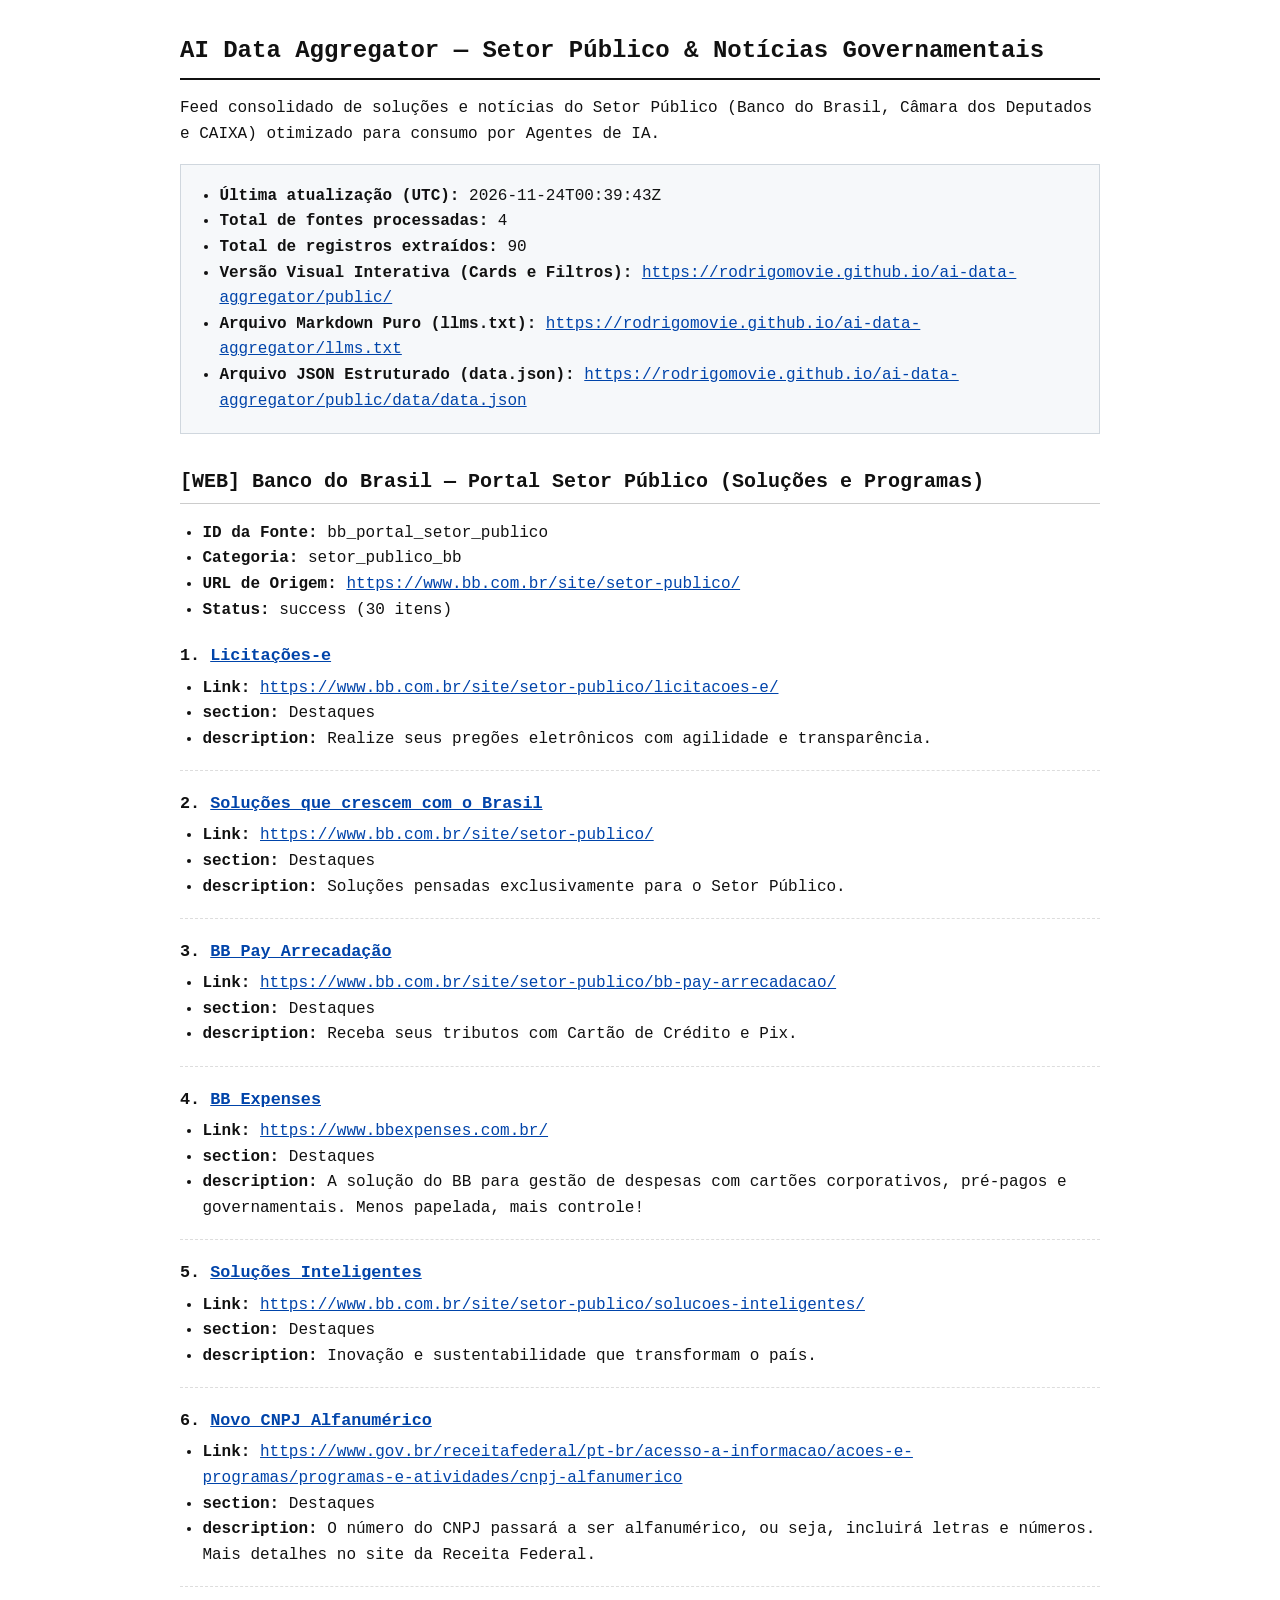
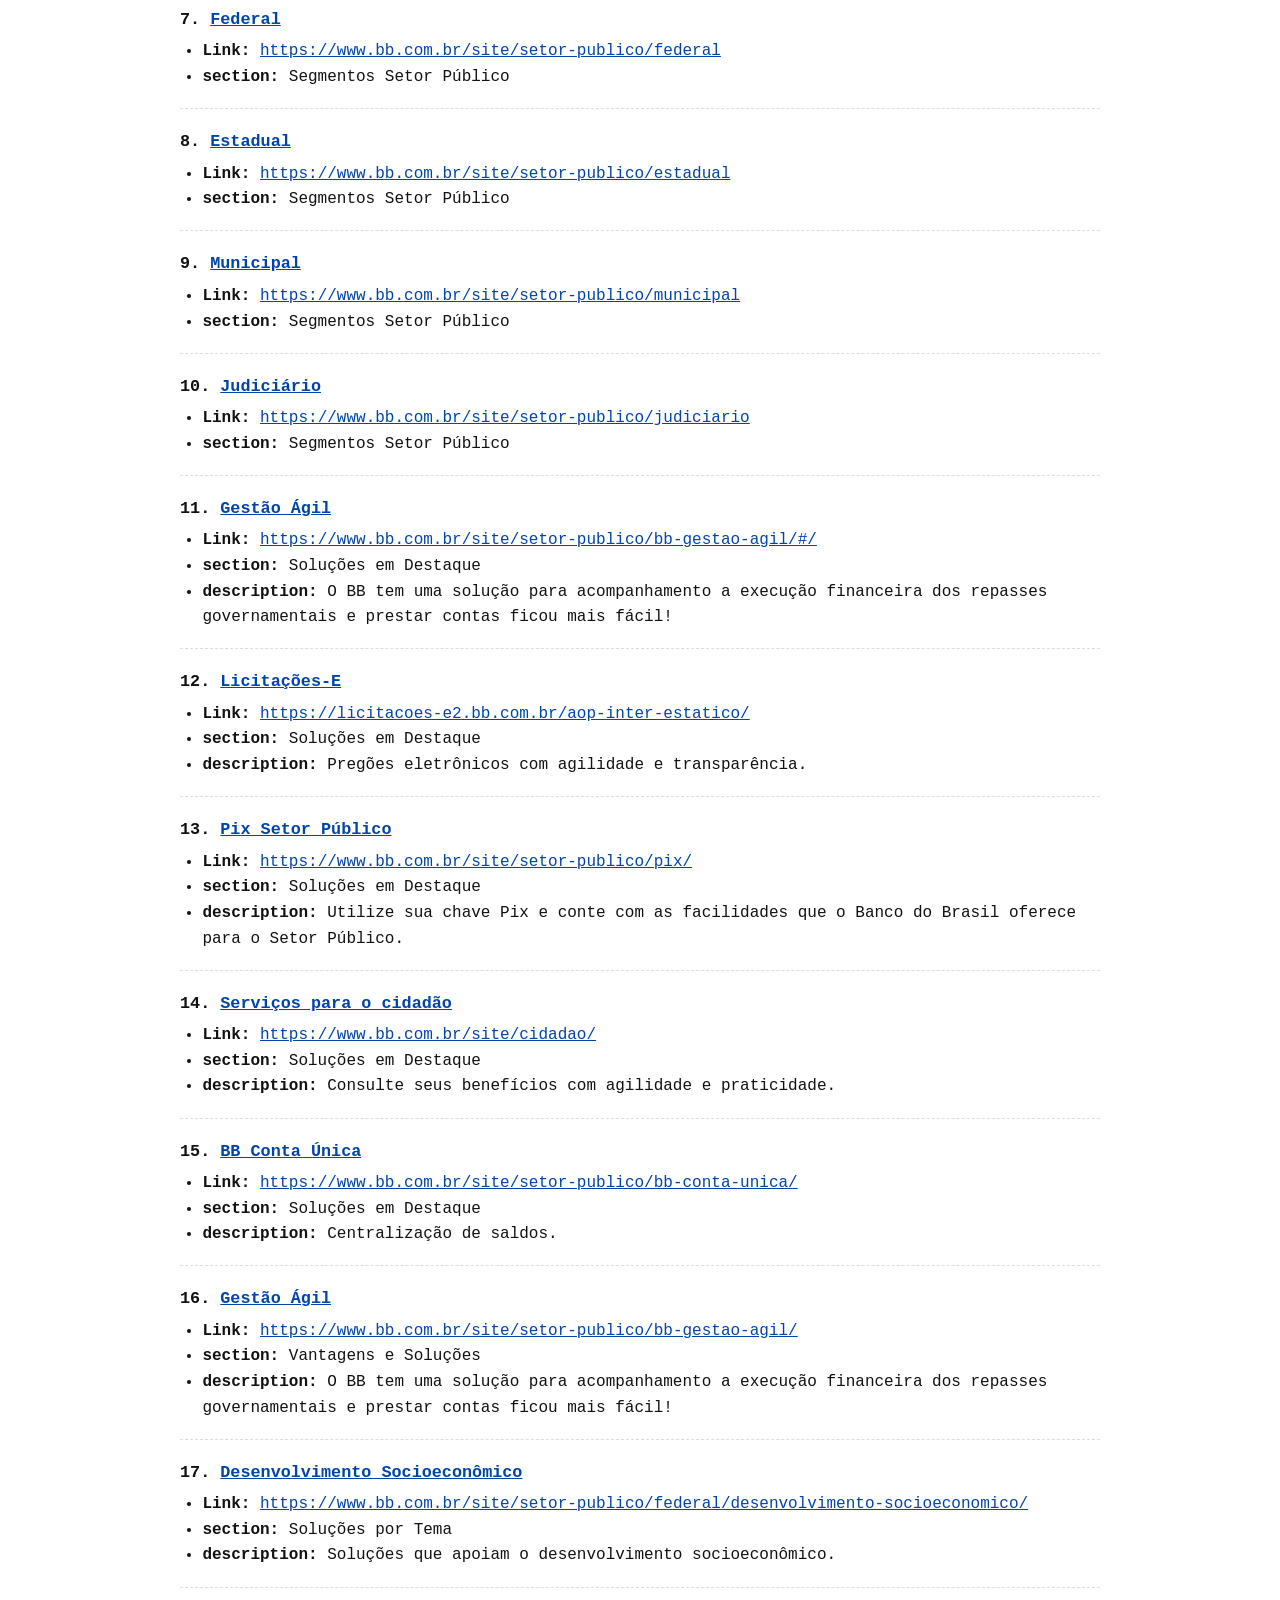
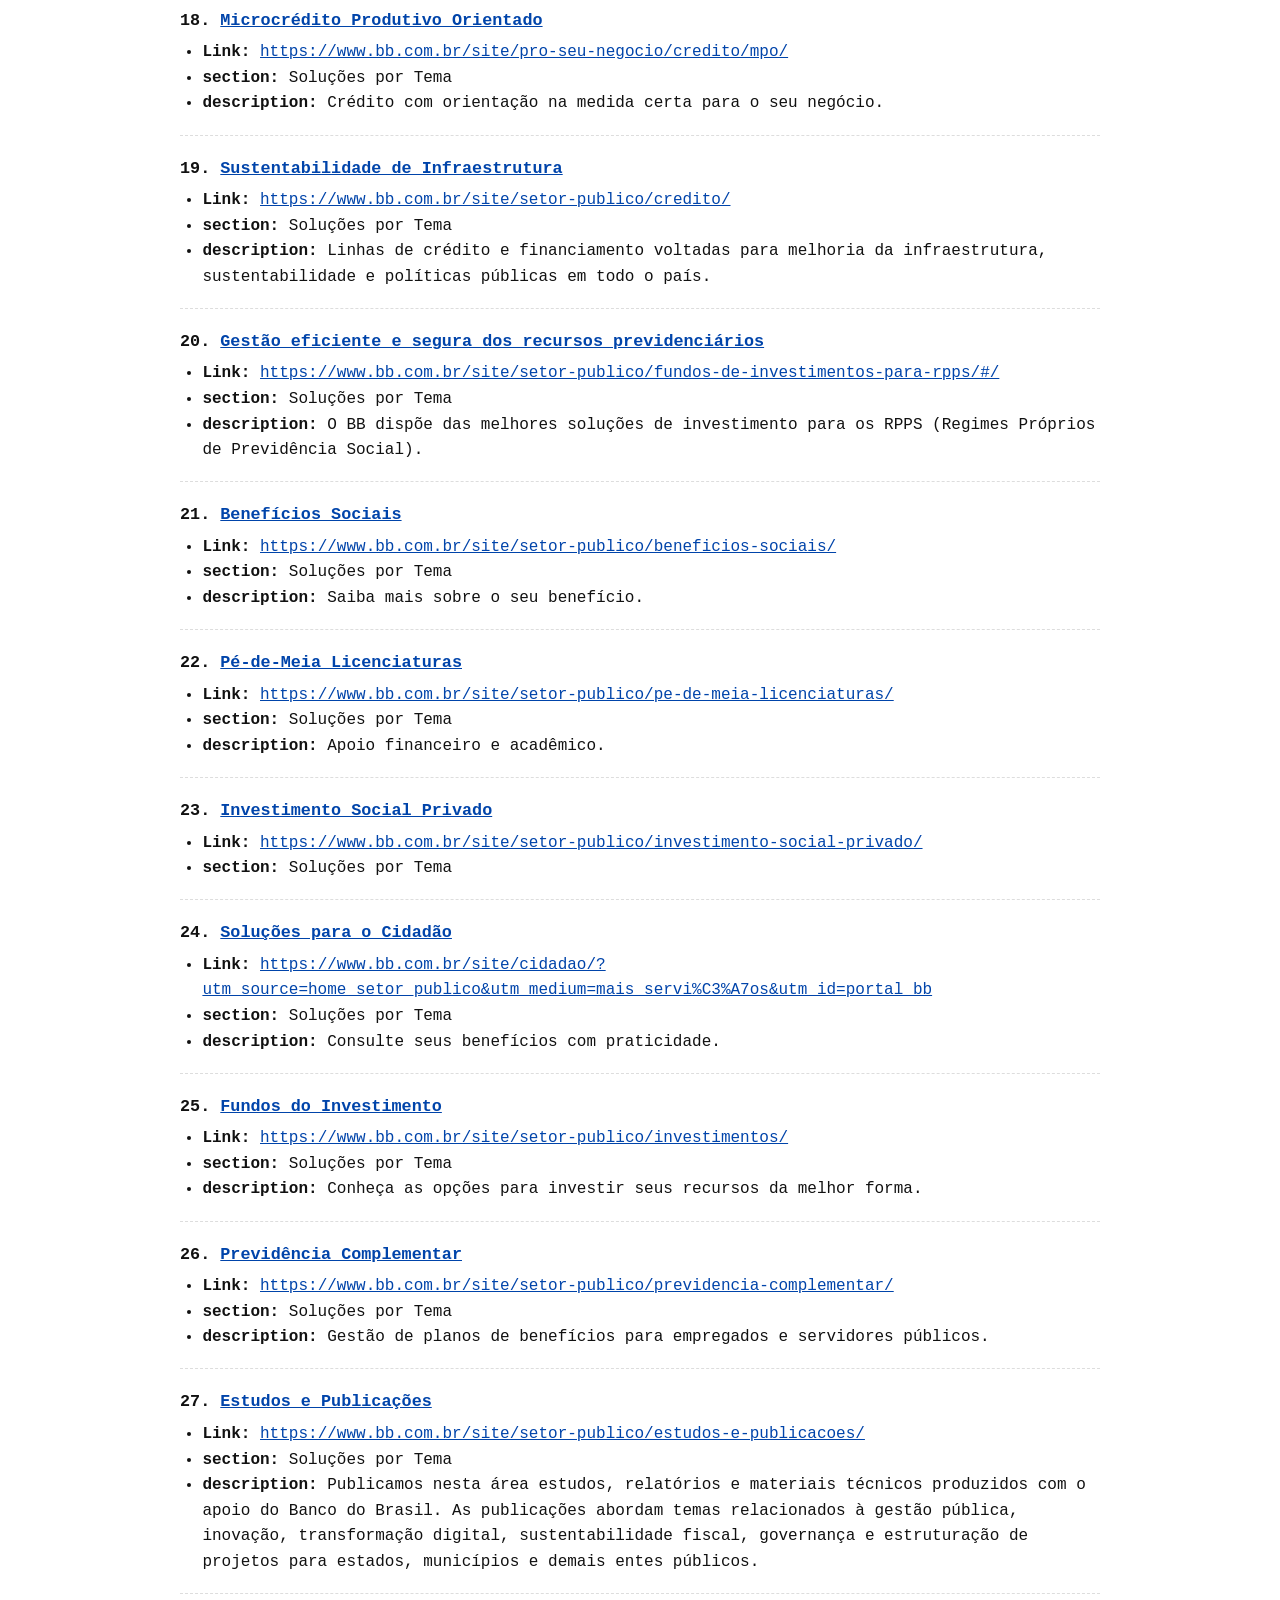
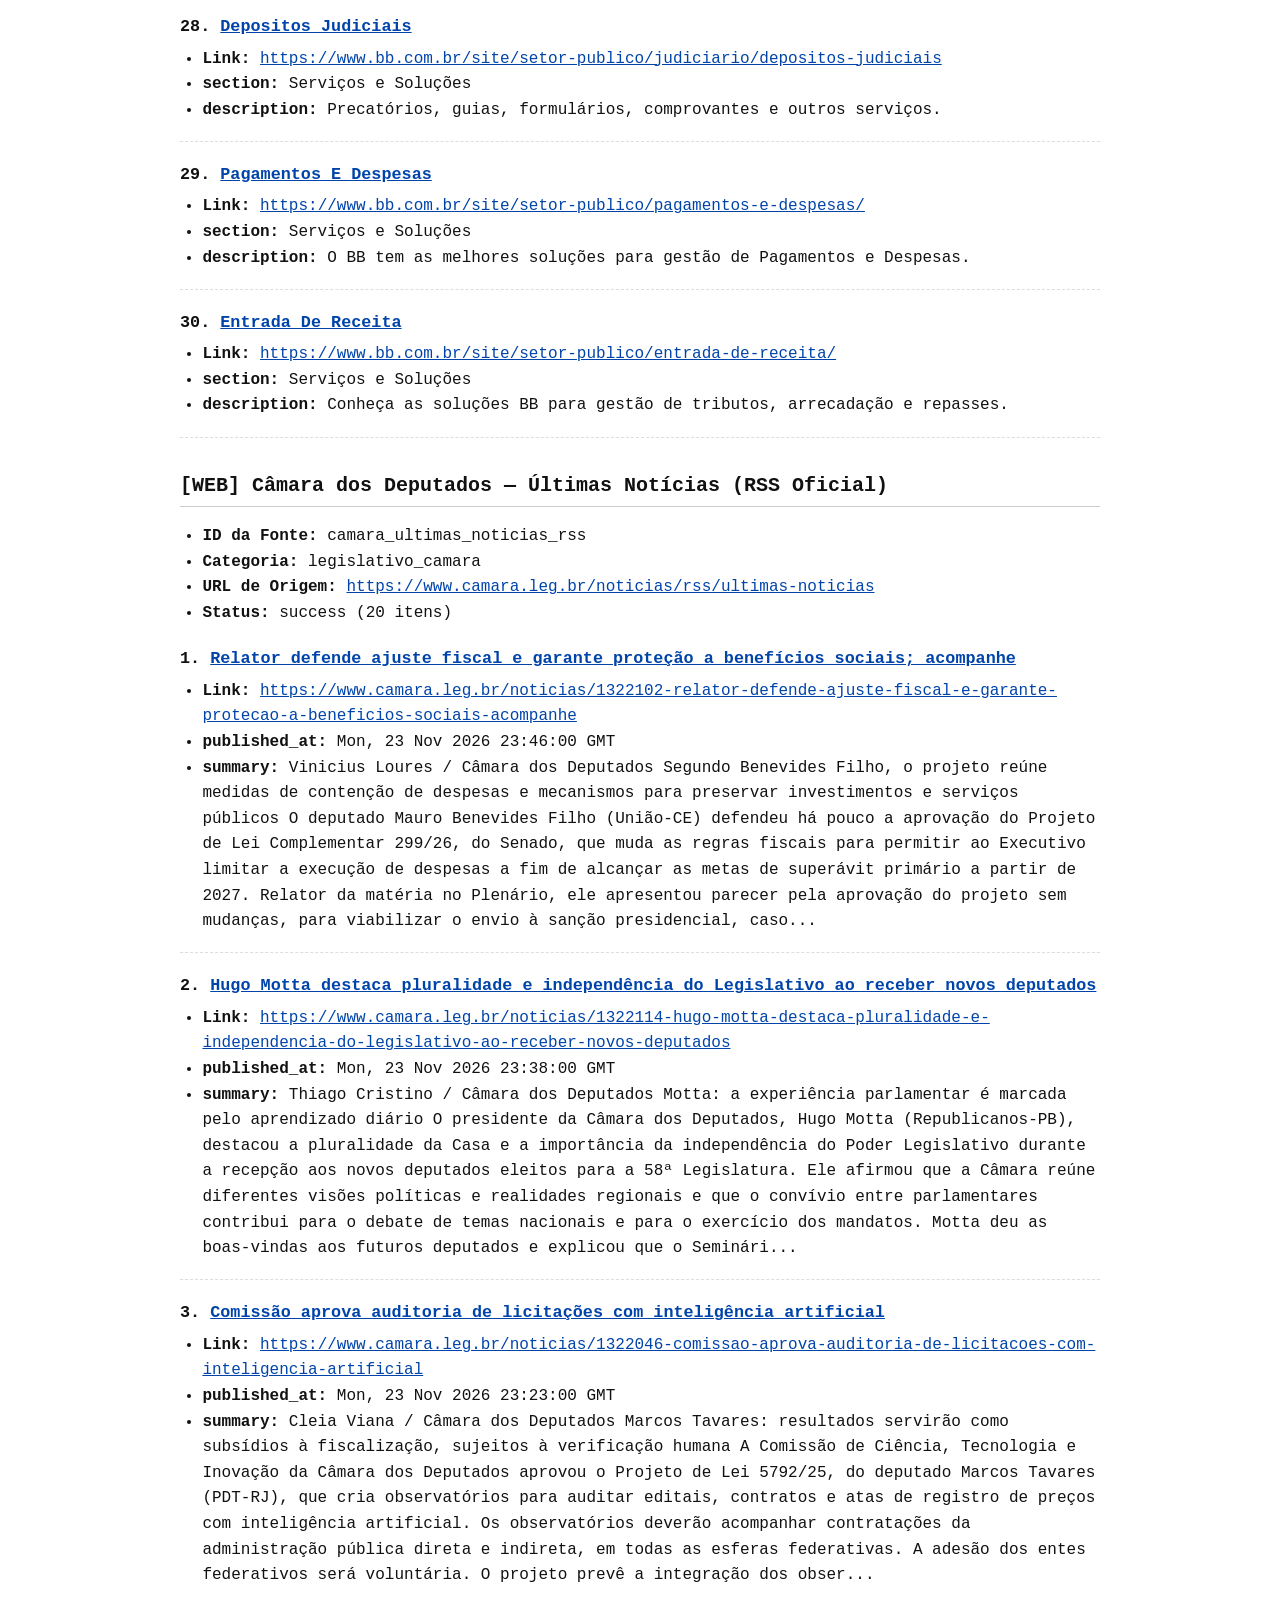
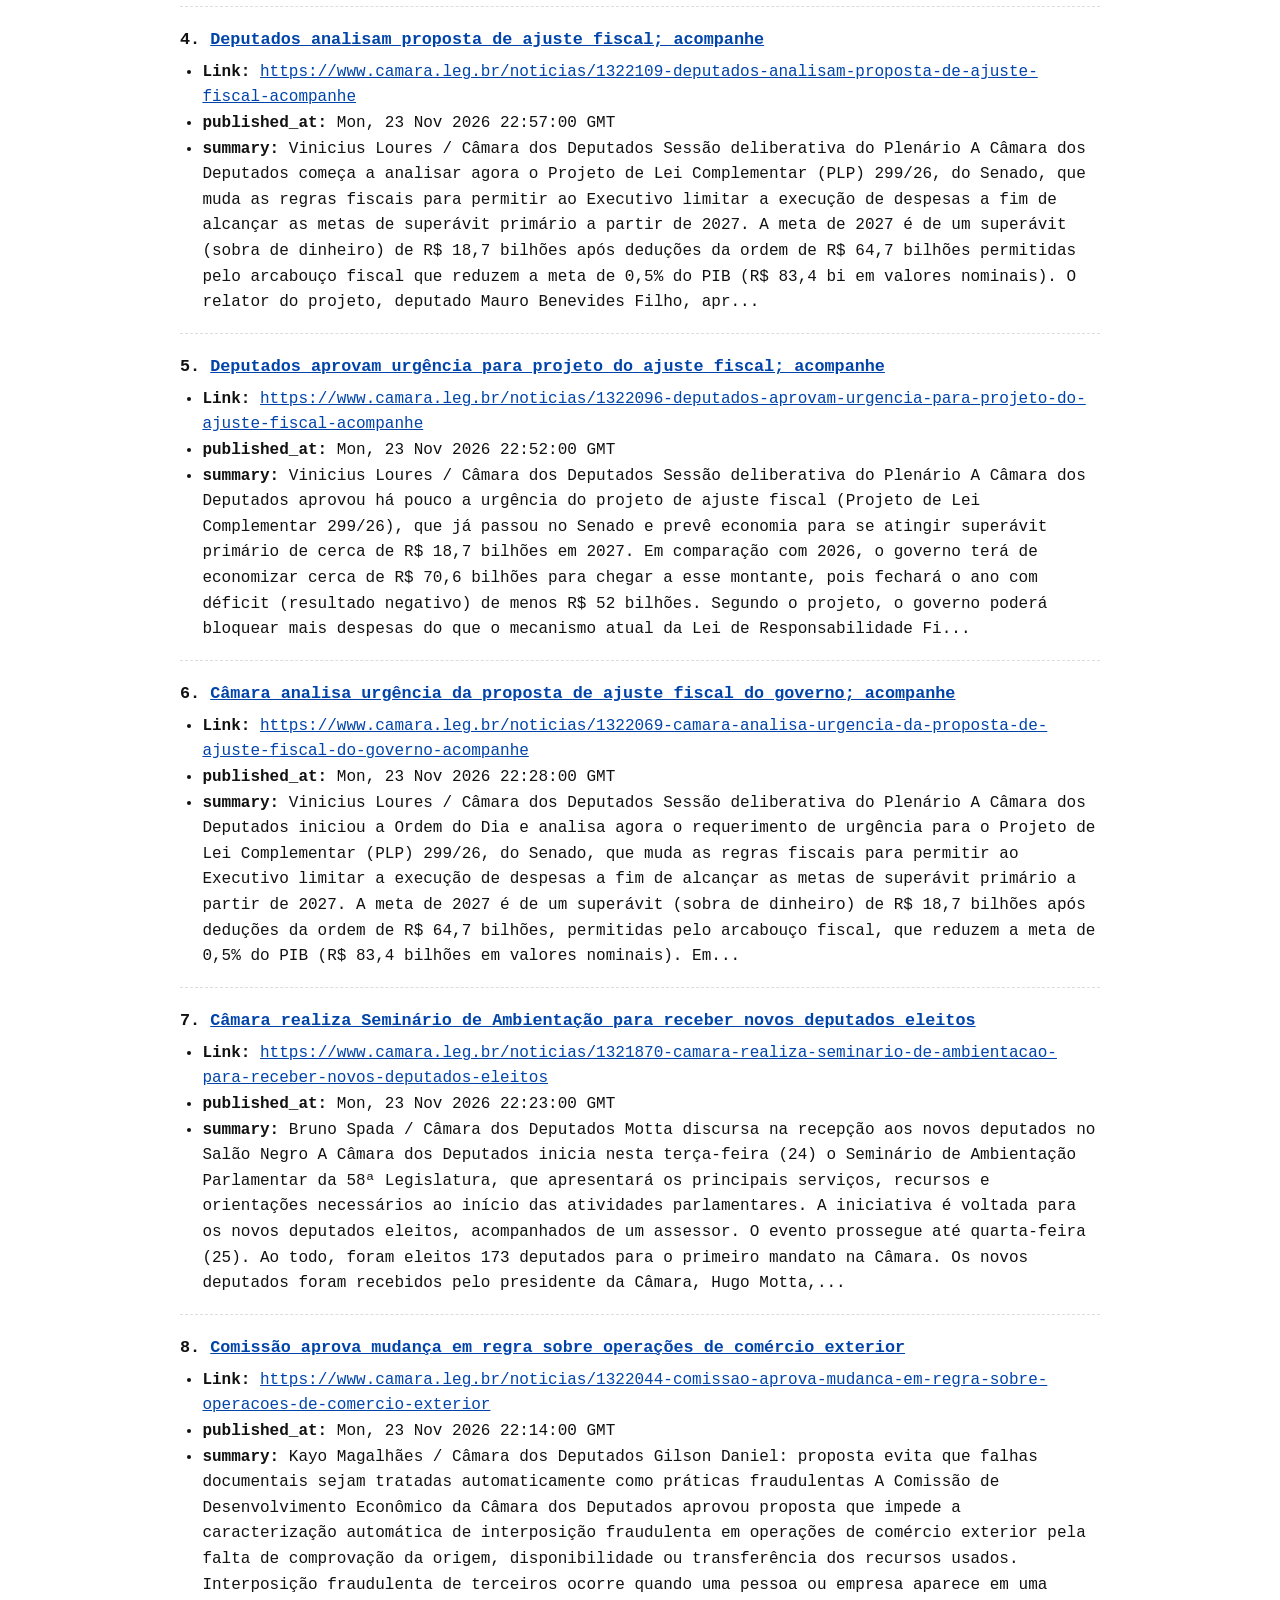
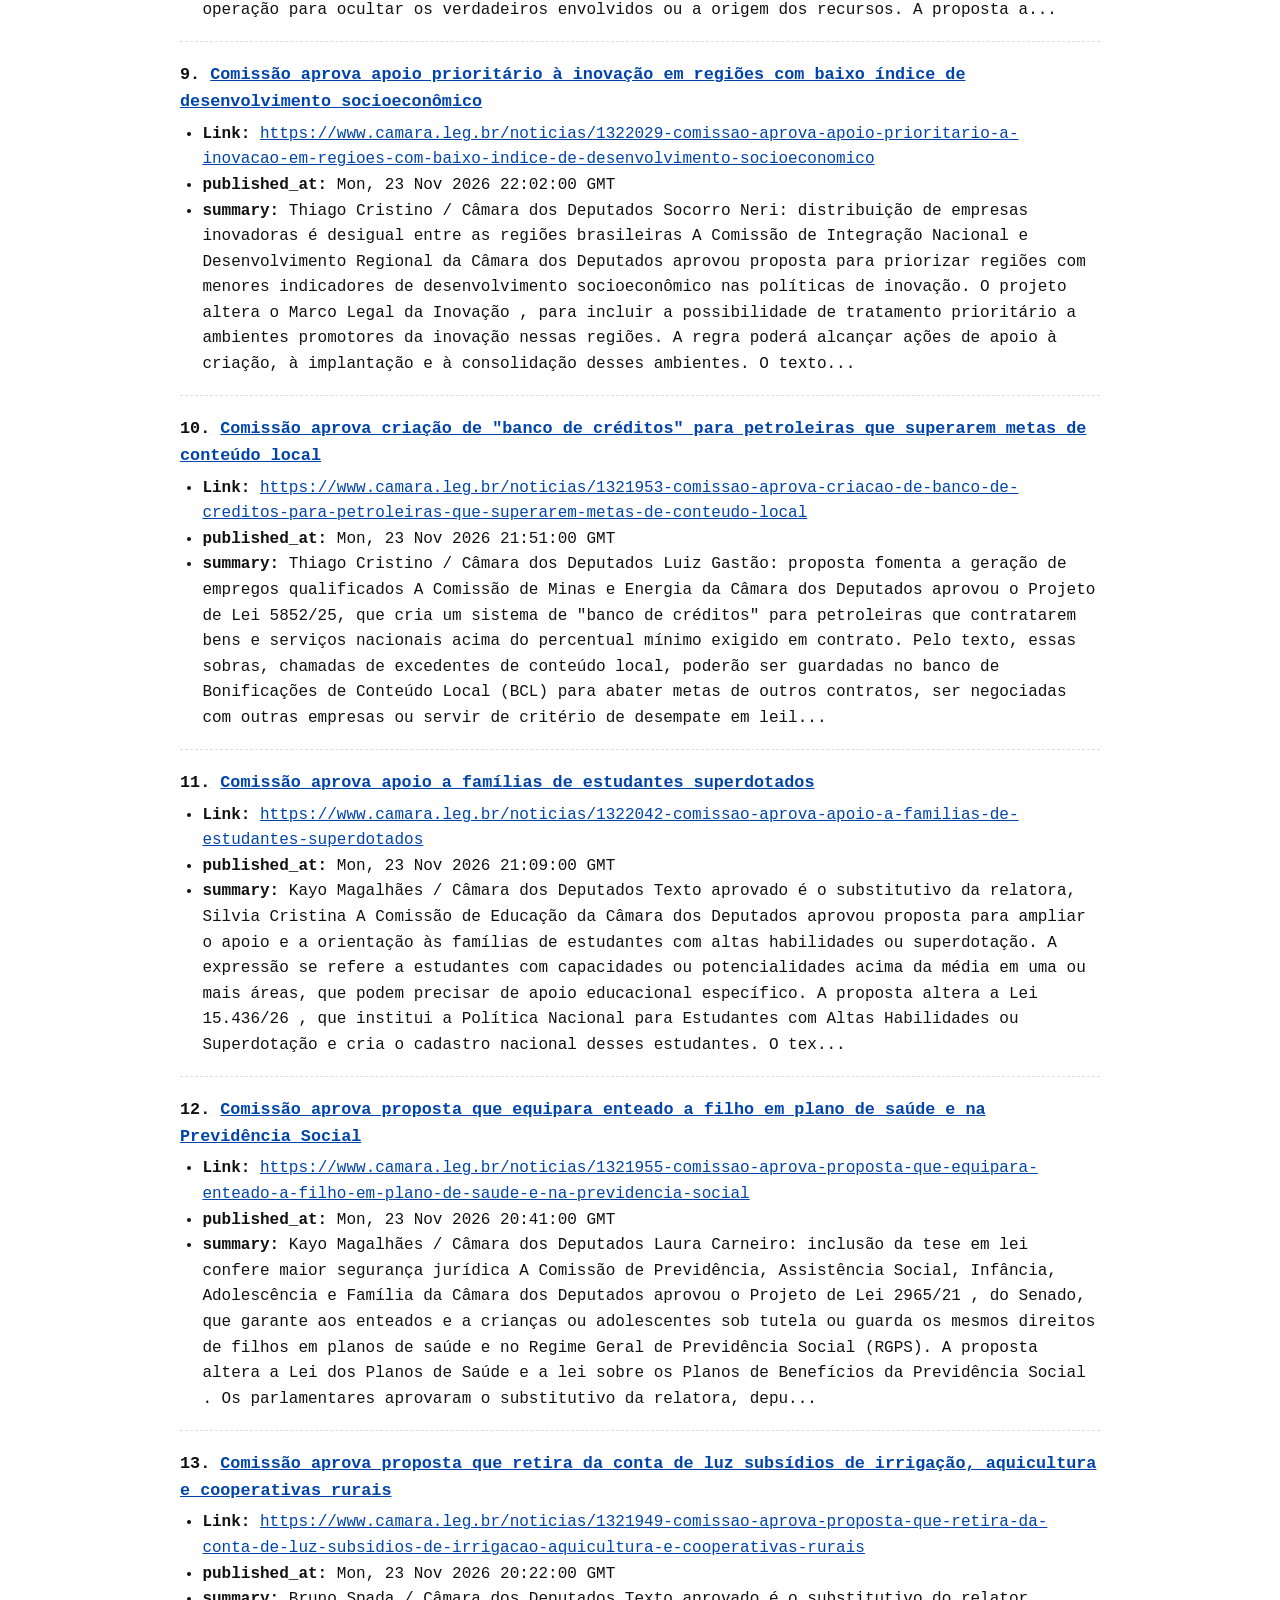
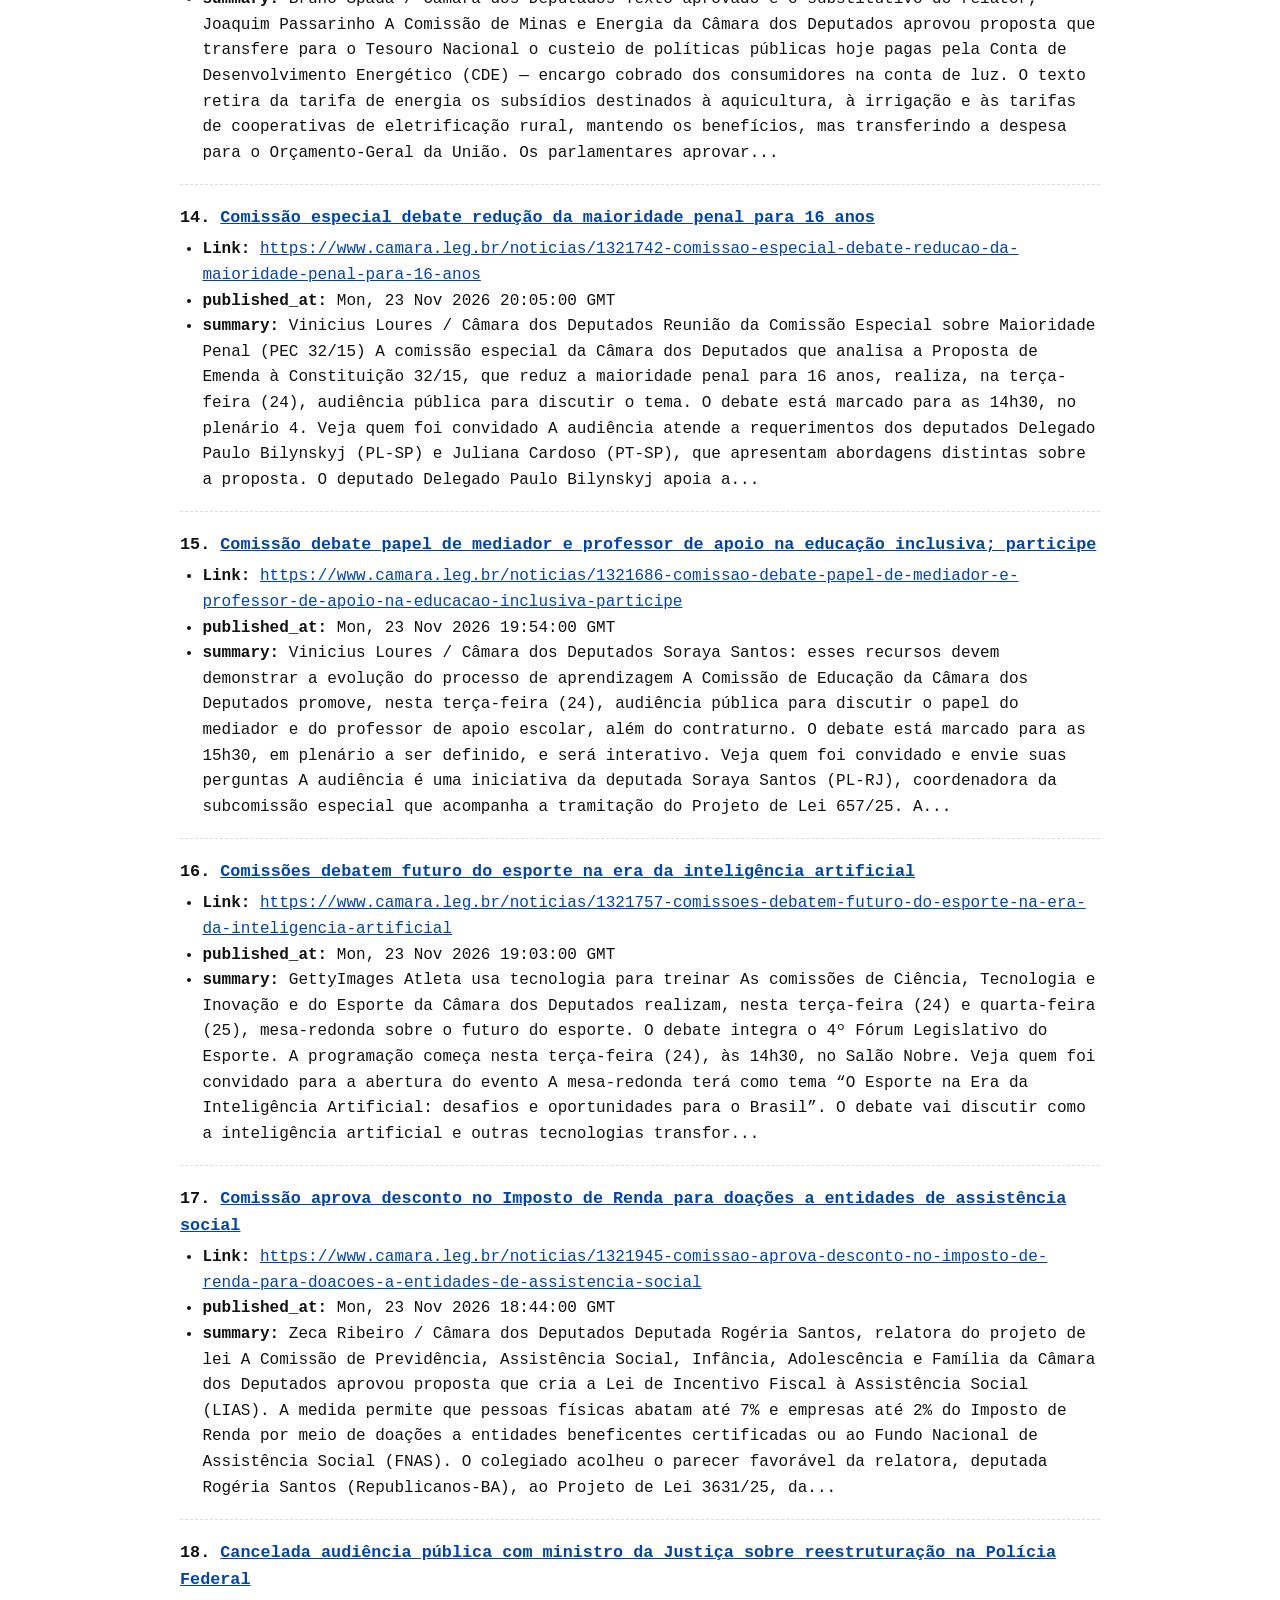
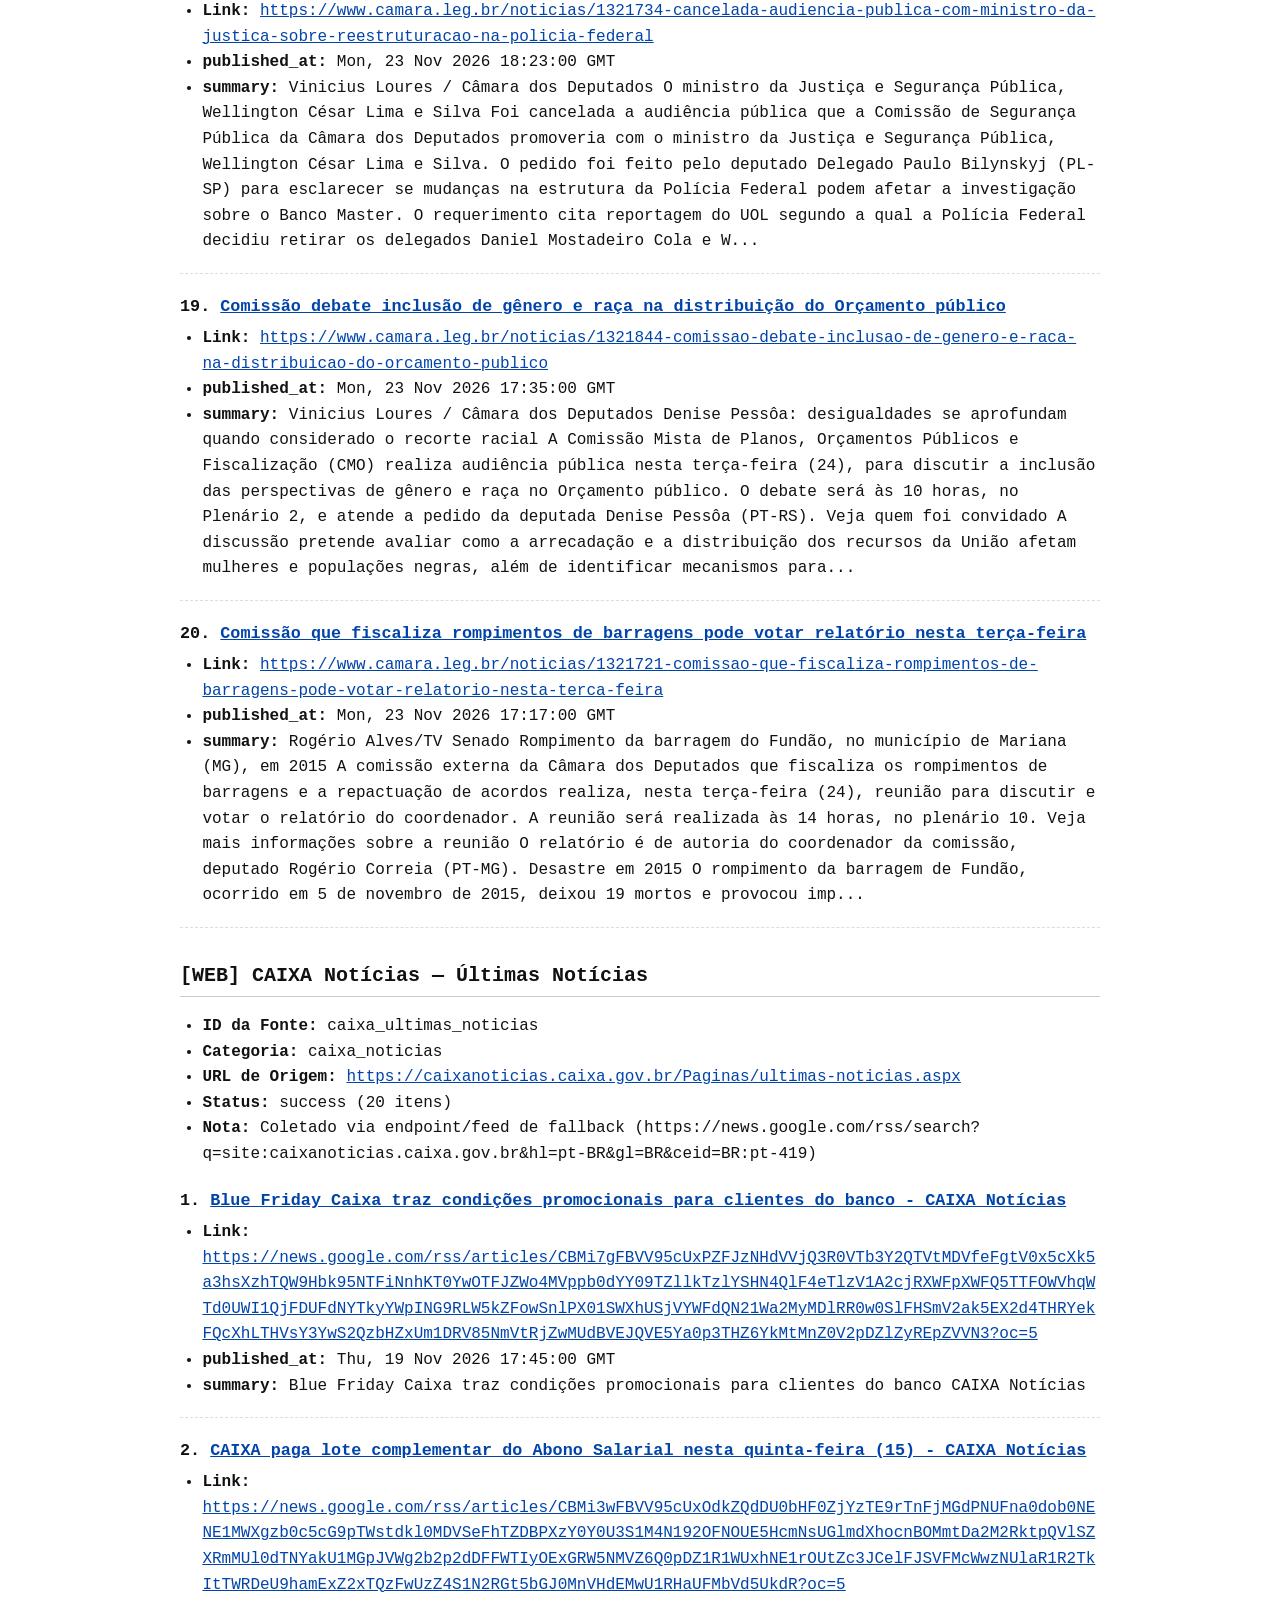
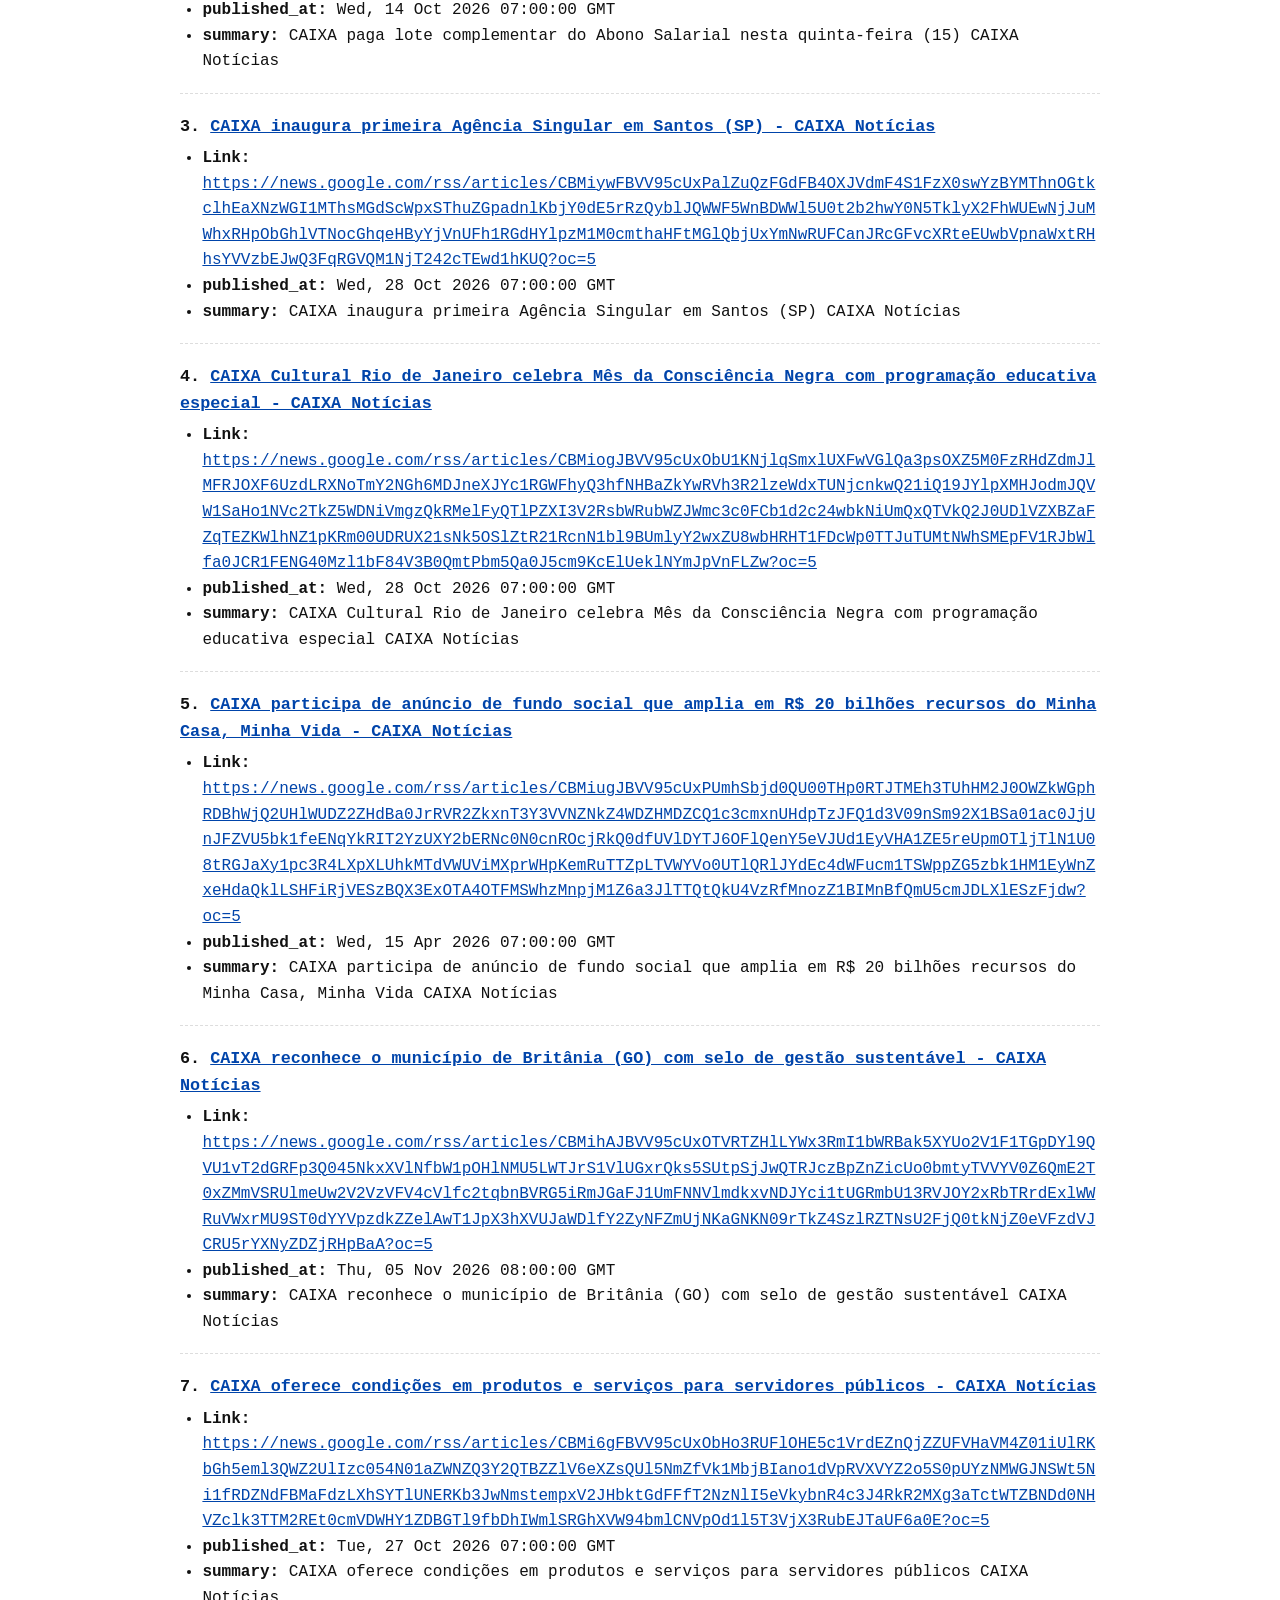
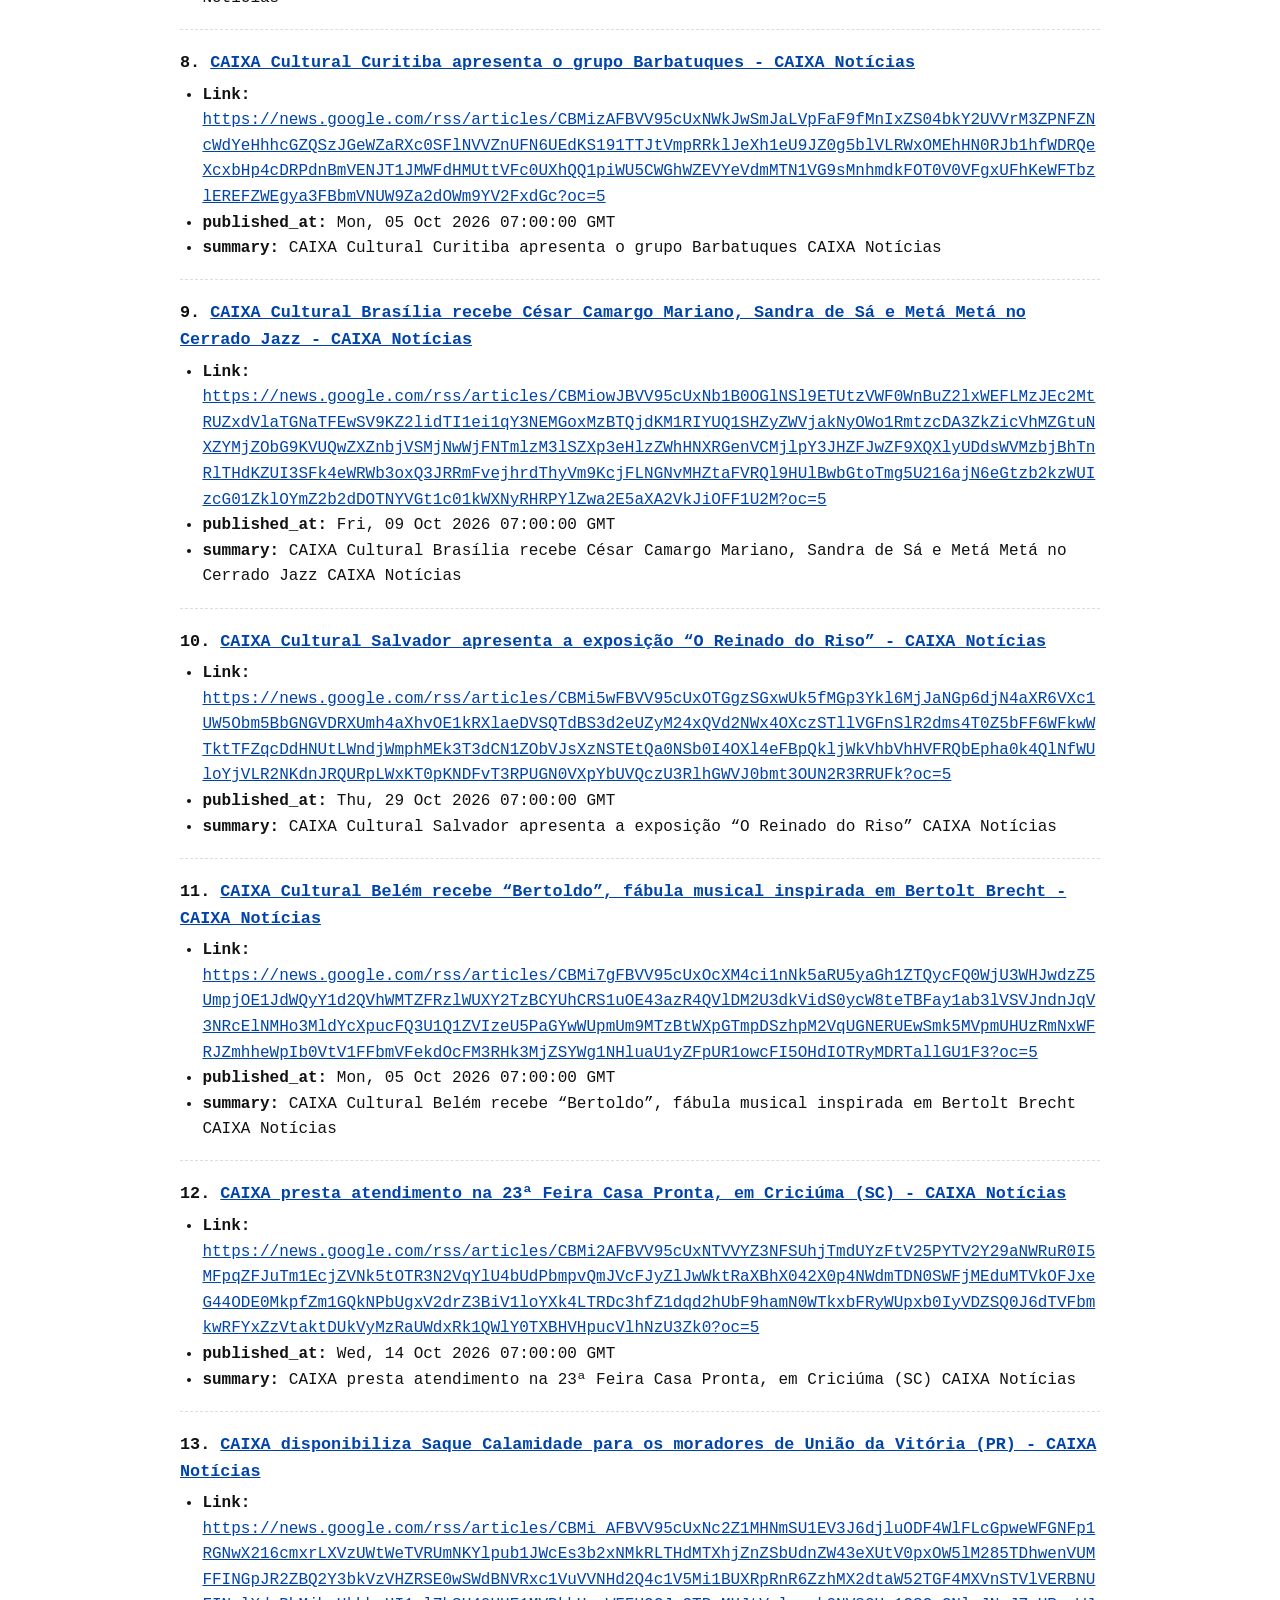
==== commit 9997a159: "chore(data): update aggregated data (2026-11-24T00:39:43Z)" ====
--- a/index.html
+++ b/index.html
@@ -10,7 +10,7 @@
   <link rel="canonical" href="https://rodrigomovie.github.io/ai-data-aggregator/" />
   <link rel="alternate" type="text/markdown" href="llms.txt" title="LLM Plain-Text Feed (llms.txt)" />
   <link rel="alternate" type="application/json" href="public/data/data.json" title="Structured JSON Data Feed" />
-  <script type="application/ld+json">{"@context": "https://schema.org", "@type": "DataFeed", "name": "AI Data Aggregator — Setor Público & Notícias Governamentais", "description": "Feed consolidado de soluções e notícias do Setor Público (Banco do Brasil, Câmara dos Deputados e CAIXA) otimizado para consumo por Agentes de IA.", "dateModified": "2026-11-23T00:36:10Z", "dataFeedElement": [{"@type": "DataFeedItem", "item": {"@type": "Article", "headline": "Licitações-e", "description": "Realize seus pregões eletrônicos com agilidade e transparência.", "publisher": {"@type": "Organization", "name": "Banco do Brasil — Portal Setor Público (Soluções e Programas)"}, "url": "https://www.bb.com.br/site/setor-publico/licitacoes-e/"}}, {"@type": "DataFeedItem", "item": {"@type": "Article", "headline": "Soluções que crescem com o Brasil", "description": "Soluções pensadas exclusivamente para o Setor Público.", "publisher": {"@type": "Organization", "name": "Banco do Brasil — Portal Setor Público (Soluções e Programas)"}, "url": "https://www.bb.com.br/site/setor-publico/"}}, {"@type": "DataFeedItem", "item": {"@type": "Article", "headline": "BB Pay Arrecadação", "description": "Receba seus tributos com Cartão de Crédito e Pix.", "publisher": {"@type": "Organization", "name": "Banco do Brasil — Portal Setor Público (Soluções e Programas)"}, "url": "https://www.bb.com.br/site/setor-publico/bb-pay-arrecadacao/"}}, {"@type": "DataFeedItem", "item": {"@type": "Article", "headline": "BB Expenses", "description": "A solução do BB para gestão de despesas com cartões corporativos, pré-pagos e governamentais. Menos papelada, mais controle!", "publisher": {"@type": "Organization", "name": "Banco do Brasil — Portal Setor Público (Soluções e Programas)"}, "url": "https://www.bbexpenses.com.br/"}}, {"@type": "DataFeedItem", "item": {"@type": "Article", "headline": "Soluções Inteligentes", "description": "Inovação e sustentabilidade que transformam o país.", "publisher": {"@type": "Organization", "name": "Banco do Brasil — Portal Setor Público (Soluções e Programas)"}, "url": "https://www.bb.com.br/site/setor-publico/solucoes-inteligentes/"}}, {"@type": "DataFeedItem", "item": {"@type": "Article", "headline": "Novo CNPJ Alfanumérico", "description": "O número do CNPJ passará a ser alfanumérico, ou seja, incluirá letras e números. Mais detalhes no site da Receita Federal.", "publisher": {"@type": "Organization", "name": "Banco do Brasil — Portal Setor Público (Soluções e Programas)"}, "url": "https://www.gov.br/receitafederal/pt-br/acesso-a-informacao/acoes-e-programas/programas-e-atividades/cnpj-alfanumerico"}}, {"@type": "DataFeedItem", "item": {"@type": "Article", "headline": "Federal", "description": "", "publisher": {"@type": "Organization", "name": "Banco do Brasil — Portal Setor Público (Soluções e Programas)"}, "url": "https://www.bb.com.br/site/setor-publico/federal"}}, {"@type": "DataFeedItem", "item": {"@type": "Article", "headline": "Estadual", "description": "", "publisher": {"@type": "Organization", "name": "Banco do Brasil — Portal Setor Público (Soluções e Programas)"}, "url": "https://www.bb.com.br/site/setor-publico/estadual"}}, {"@type": "DataFeedItem", "item": {"@type": "Article", "headline": "Municipal", "description": "", "publisher": {"@type": "Organization", "name": "Banco do Brasil — Portal Setor Público (Soluções e Programas)"}, "url": "https://www.bb.com.br/site/setor-publico/municipal"}}, {"@type": "DataFeedItem", "item": {"@type": "Article", "headline": "Judiciário", "description": "", "publisher": {"@type": "Organization", "name": "Banco do Brasil — Portal Setor Público (Soluções e Programas)"}, "url": "https://www.bb.com.br/site/setor-publico/judiciario"}}, {"@type": "DataFeedItem", "item": {"@type": "Article", "headline": "Gestão Ágil", "description": "O BB tem uma solução para acompanhamento a execução financeira dos repasses governamentais e prestar contas ficou mais fácil!", "publisher": {"@type": "Organization", "name": "Banco do Brasil — Portal Setor Público (Soluções e Programas)"}, "url": "https://www.bb.com.br/site/setor-publico/bb-gestao-agil/#/"}}, {"@type": "DataFeedItem", "item": {"@type": "Article", "headline": "Licitações-E", "description": "Pregões eletrônicos com agilidade e transparência.", "publisher": {"@type": "Organization", "name": "Banco do Brasil — Portal Setor Público (Soluções e Programas)"}, "url": "https://licitacoes-e2.bb.com.br/aop-inter-estatico/"}}, {"@type": "DataFeedItem", "item": {"@type": "Article", "headline": "Pix Setor Público", "description": "Utilize sua chave Pix e conte com as facilidades que o Banco do Brasil oferece para o Setor Público.", "publisher": {"@type": "Organization", "name": "Banco do Brasil — Portal Setor Público (Soluções e Programas)"}, "url": "https://www.bb.com.br/site/setor-publico/pix/"}}, {"@type": "DataFeedItem", "item": {"@type": "Article", "headline": "Serviços para o cidadão", "description": "Consulte seus benefícios com agilidade e praticidade.", "publisher": {"@type": "Organization", "name": "Banco do Brasil — Portal Setor Público (Soluções e Programas)"}, "url": "https://www.bb.com.br/site/cidadao/"}}, {"@type": "DataFeedItem", "item": {"@type": "Article", "headline": "BB Conta Única", "description": "Centralização de saldos.", "publisher": {"@type": "Organization", "name": "Banco do Brasil — Portal Setor Público (Soluções e Programas)"}, "url": "https://www.bb.com.br/site/setor-publico/bb-conta-unica/"}}, {"@type": "DataFeedItem", "item": {"@type": "Article", "headline": "Gestão Ágil", "description": "O BB tem uma solução para acompanhamento a execução financeira dos repasses governamentais e prestar contas ficou mais fácil!", "publisher": {"@type": "Organization", "name": "Banco do Brasil — Portal Setor Público (Soluções e Programas)"}, "url": "https://www.bb.com.br/site/setor-publico/bb-gestao-agil/"}}, {"@type": "DataFeedItem", "item": {"@type": "Article", "headline": "Desenvolvimento Socioeconômico", "description": "Soluções que apoiam o desenvolvimento socioeconômico.", "publisher": {"@type": "Organization", "name": "Banco do Brasil — Portal Setor Público (Soluções e Programas)"}, "url": "https://www.bb.com.br/site/setor-publico/federal/desenvolvimento-socioeconomico/"}}, {"@type": "DataFeedItem", "item": {"@type": "Article", "headline": "Microcrédito Produtivo Orientado", "description": "Crédito com orientação na medida certa para o seu negócio.", "publisher": {"@type": "Organization", "name": "Banco do Brasil — Portal Setor Público (Soluções e Programas)"}, "url": "https://www.bb.com.br/site/pro-seu-negocio/credito/mpo/"}}, {"@type": "DataFeedItem", "item": {"@type": "Article", "headline": "Sustentabilidade de Infraestrutura", "description": "Linhas de crédito e financiamento voltadas para melhoria da infraestrutura, sustentabilidade e políticas públicas em todo o país.", "publisher": {"@type": "Organization", "name": "Banco do Brasil — Portal Setor Público (Soluções e Programas)"}, "url": "https://www.bb.com.br/site/setor-publico/credito/"}}, {"@type": "DataFeedItem", "item": {"@type": "Article", "headline": "Gestão eficiente e segura dos recursos previdenciários", "description": "O BB dispõe das melhores soluções de investimento para os RPPS (Regimes Próprios de Previdência Social).", "publisher": {"@type": "Organization", "name": "Banco do Brasil — Portal Setor Público (Soluções e Programas)"}, "url": "https://www.bb.com.br/site/setor-publico/fundos-de-investimentos-para-rpps/#/"}}, {"@type": "DataFeedItem", "item": {"@type": "Article", "headline": "Benefícios Sociais", "description": "Saiba mais sobre o seu benefício.", "publisher": {"@type": "Organization", "name": "Banco do Brasil — Portal Setor Público (Soluções e Programas)"}, "url": "https://www.bb.com.br/site/setor-publico/beneficios-sociais/"}}, {"@type": "DataFeedItem", "item": {"@type": "Article", "headline": "Pé-de-Meia Licenciaturas", "description": "Apoio financeiro e acadêmico.", "publisher": {"@type": "Organization", "name": "Banco do Brasil — Portal Setor Público (Soluções e Programas)"}, "url": "https://www.bb.com.br/site/setor-publico/pe-de-meia-licenciaturas/"}}, {"@type": "DataFeedItem", "item": {"@type": "Article", "headline": "Investimento Social Privado", "description": "", "publisher": {"@type": "Organization", "name": "Banco do Brasil — Portal Setor Público (Soluções e Programas)"}, "url": "https://www.bb.com.br/site/setor-publico/investimento-social-privado/"}}, {"@type": "DataFeedItem", "item": {"@type": "Article", "headline": "Soluções para o Cidadão", "description": "Consulte seus benefícios com praticidade.", "publisher": {"@type": "Organization", "name": "Banco do Brasil — Portal Setor Público (Soluções e Programas)"}, "url": "https://www.bb.com.br/site/cidadao/?utm_source=home_setor_publico&utm_medium=mais_servi%C3%A7os&utm_id=portal_bb"}}, {"@type": "DataFeedItem", "item": {"@type": "Article", "headline": "Fundos do Investimento", "description": "Conheça as opções para investir seus recursos da melhor forma.", "publisher": {"@type": "Organization", "name": "Banco do Brasil — Portal Setor Público (Soluções e Programas)"}, "url": "https://www.bb.com.br/site/setor-publico/investimentos/"}}, {"@type": "DataFeedItem", "item": {"@type": "Article", "headline": "Previdência Complementar", "description": "Gestão de planos de benefícios para empregados e servidores públicos.", "publisher": {"@type": "Organization", "name": "Banco do Brasil — Portal Setor Público (Soluções e Programas)"}, "url": "https://www.bb.com.br/site/setor-publico/previdencia-complementar/"}}, {"@type": "DataFeedItem", "item": {"@type": "Article", "headline": "Estudos e Publicações", "description": "Publicamos nesta área estudos, relatórios e materiais técnicos produzidos com o apoio do Banco do Brasil. As publicações abordam temas relacionados à gestão pública, inovação, transformação digital, sustentabilidade fiscal, governança e estruturação de projetos para estados, municípios e demais entes públicos.", "publisher": {"@type": "Organization", "name": "Banco do Brasil — Portal Setor Público (Soluções e Programas)"}, "url": "https://www.bb.com.br/site/setor-publico/estudos-e-publicacoes/"}}, {"@type": "DataFeedItem", "item": {"@type": "Article", "headline": "Depositos Judiciais", "description": "Precatórios, guias, formulários, comprovantes e outros serviços.", "publisher": {"@type": "Organization", "name": "Banco do Brasil — Portal Setor Público (Soluções e Programas)"}, "url": "https://www.bb.com.br/site/setor-publico/judiciario/depositos-judiciais"}}, {"@type": "DataFeedItem", "item": {"@type": "Article", "headline": "Pagamentos E Despesas", "description": "O BB tem as melhores soluções para gestão de Pagamentos e Despesas.", "publisher": {"@type": "Organization", "name": "Banco do Brasil — Portal Setor Público (Soluções e Programas)"}, "url": "https://www.bb.com.br/site/setor-publico/pagamentos-e-despesas/"}}, {"@type": "DataFeedItem", "item": {"@type": "Article", "headline": "Entrada De Receita", "description": "Conheça as soluções BB para gestão de tributos, arrecadação e repasses.", "publisher": {"@type": "Organization", "name": "Banco do Brasil — Portal Setor Público (Soluções e Programas)"}, "url": "https://www.bb.com.br/site/setor-publico/entrada-de-receita/"}}, {"@type": "DataFeedItem", "item": {"@type": "Article", "headline": "Comissão aprova proposta de política para pessoas com altas habilidades", "description": "Bruno Spada / Câmara dos Deputados Deputado Thiago de Joaldo, relator do projeto de lei A Comissão de Educação da Câmara dos Deputados aprovou proposta que cria a Política Nacional de Incentivo à Formação e ao Desenvolvimento de Pessoas com Altas Habilidades ou Superdotação. A proposta amplia oportunidades de formação, pesquisa, inovação, atividades artísticas, culturais e profissionais para esse público. O texto busca alcançar pessoas com altas habilidades em diferentes fases da vida. A participação não dependerá da manutenção de vínculo com uma instituição de ensino. Cada programa deverá...", "publisher": {"@type": "Organization", "name": "Câmara dos Deputados — Últimas Notícias (RSS Oficial)"}, "url": "https://www.camara.leg.br/noticias/1321312-comissao-aprova-proposta-de-politica-para-pessoas-com-altas-habilidades"}, "dateCreated": "Thu, 19 Nov 2026 22:40:00 GMT"}, {"@type": "DataFeedItem", "item": {"@type": "Article", "headline": "Comissão aprova proposta que proíbe inclusão do nome de novo cônjuge em anotação de divórcio na certidão de casamento anterior", "description": "Kayo Magalhães / Câmara dos Deputados Rogéria Santos: texto não compromete a continuidade do registro civil A Comissão de Previdência, Assistência Social, Infância, Adolescência e Família da Câmara dos Deputados aprovou o Projeto de Lei 2859/26, da deputada Laura Carneiro (PSD-RJ), que proíbe a inclusão do nome do novo cônjuge de pessoa divorciada na certidão do casamento anterior. Quando um casal se divorcia, o divórcio é averbado na certidão de casamento. Se uma das pessoas divorciadas se casa novamente, o novo matrimônio também é anotado no documento - que continua sendo utilizado pelo e...", "publisher": {"@type": "Organization", "name": "Câmara dos Deputados — Últimas Notícias (RSS Oficial)"}, "url": "https://www.camara.leg.br/noticias/1321382-comissao-aprova-proposta-que-proibe-inclusao-do-nome-de-novo-conjuge-em-anotacao-de-divorcio-na-certidao-de-casamento-anterior"}, "dateCreated": "Thu, 19 Nov 2026 22:22:00 GMT"}, {"@type": "DataFeedItem", "item": {"@type": "Article", "headline": "Câmara dos Deputados reconhece boas iniciativas na educação brasileira com Prêmio Darcy Ribeiro", "description": "Renato Araújo / Câmara dos Deputados Representantes das instituições que receberam o Prêmio Darcy Ribeiro nesta quinta-feira Há 28 anos a Câmara dos Deputados prestigia entidades e pessoas que agem em defesa da educação brasileira com o prêmio Darcy Ribeiro. Ex-senador e fundador da Universidade de Brasília, Darcy dá nome ao prêmio concedido em reconhecimento a iniciativas inventivas e de grande impacto na vida de estudantes. Os agraciados neste ano foram o Instituto Ayrton Senna, o Instituto Alana e a Escola Nacional Florestan Fernandes. O deputado Tarcísio Motta (Psol-RJ), que participou...", "publisher": {"@type": "Organization", "name": "Câmara dos Deputados — Últimas Notícias (RSS Oficial)"}, "url": "https://www.camara.leg.br/noticias/1321375-camara-dos-deputados-reconhece-boas-iniciativas-na-educacao-brasileira-com-premio-darcy-ribeiro"}, "dateCreated": "Thu, 19 Nov 2026 21:26:00 GMT"}, {"@type": "DataFeedItem", "item": {"@type": "Article", "headline": "Comissão aprova fim de carência para salário-maternidade de três categorias", "description": "Vinicius Loures / Câmara dos Deputados Deputada Rogéria Santos, relatora do projeto de lei A Comissão de Previdência, Assistência Social, Infância, Adolescência e Família da Câmara dos Deputados aprovou projeto de lei que acaba com a exigência de carência para a concessão do salário-maternidade às contribuintes individuais e facultativas e às seguradas especiais do Regime Geral de Previdência Social. A proposta adapta a norma atual ao entendimento do Supremo Tribunal Federal (STF), que declarou inconstitucional a carência para as três categorias. Hoje, a Lei 8.213/91 exige dez contribuições...", "publisher": {"@type": "Organization", "name": "Câmara dos Deputados — Últimas Notícias (RSS Oficial)"}, "url": "https://www.camara.leg.br/noticias/1321151-comissao-aprova-fim-de-carencia-para-salario-maternidade-de-tres-categorias"}, "dateCreated": "Thu, 19 Nov 2026 21:23:00 GMT"}, {"@type": "DataFeedItem", "item": {"@type": "Article", "headline": "Comissão aprova criação de centros de acolhimento de curta permanência para idosos", "description": "Zeca Ribeiro / Câmara dos Deputados Deputado Alexandre Lindenmeyer, relator da proposta A Comissão de Defesa dos Direitos da Pessoa Idosa aprovou o Projeto de Lei 1762/26, do deputado David Soares (Pode-SP), que determina a oferta de centros de acolhimento de curta permanência para pessoas idosas durante períodos em que familiares ou responsáveis não possam estar presentes. O texto altera a Política Nacional do Idoso ( Lei 8.842/94 ) para incluir, entre as competências do poder público na área de promoção e assistência social, o fomento e a criação desses espaços. A proposta também modifica...", "publisher": {"@type": "Organization", "name": "Câmara dos Deputados — Últimas Notícias (RSS Oficial)"}, "url": "https://www.camara.leg.br/noticias/1321363-comissao-aprova-criacao-de-centros-de-acolhimento-de-curta-permanencia-para-idosos"}, "dateCreated": "Thu, 19 Nov 2026 21:20:00 GMT"}, {"@type": "DataFeedItem", "item": {"@type": "Article", "headline": "Participantes de audiência defendem ratificação de convenção sobre direitos das pessoas idosas", "description": "Vinicius Loures / Câmara dos Deputados Debate ocorreu na Comissão de Defesa dos Direitos da Pessoa Idosa Participantes de audiência pública na Câmara dos Deputados defenderam a ratificação, pelo Brasil, da Convenção Interamericana sobre a Proteção dos Direitos Humanos das Pessoas Idosas ( PDC 863/17 ). Segundo os debatedores, o principal desafio atualmente é garantir a aplicação efetiva dos direitos já reconhecidos em lei. O debate ocorreu na quarta-feira (18) na Comissão de Defesa dos Direitos da Pessoa Idosa. Autor do requerimento para a realização do debate, o presidente da Comissão, dep...", "publisher": {"@type": "Organization", "name": "Câmara dos Deputados — Últimas Notícias (RSS Oficial)"}, "url": "https://www.camara.leg.br/noticias/1321321-participantes-de-audiencia-defendem-ratificacao-de-convencao-sobre-direitos-das-pessoas-idosas"}, "dateCreated": "Thu, 19 Nov 2026 20:29:00 GMT"}, {"@type": "DataFeedItem", "item": {"@type": "Article", "headline": "Comissão aprova tarifa social de luz para idoso de baixa renda sem exigência de CadÚnico", "description": "Kayo Magalhães / Câmara dos Deputados Castro Neto: \"Muitos idosos enfrentam dificuldades de acesso à informação\" A Comissão de Defesa dos Direitos da Pessoa Idosa da Câmara dos Deputados aprovou o Projeto de Lei 3775/25, que assegura a Tarifa Social de Energia Elétrica a pessoas com 60 anos ou mais e renda individual de até um salário-mínimo, mesmo sem inscrição no Cadastro Único (CadÚnico). Hoje, o desconto na conta de luz exige inscrição no CadÚnico e renda familiar de até meio salário mínimo por pessoa, ou o recebimento do BPC a partir dos 65 anos. O projeto amplia o alcance da medida pa...", "publisher": {"@type": "Organization", "name": "Câmara dos Deputados — Últimas Notícias (RSS Oficial)"}, "url": "https://www.camara.leg.br/noticias/1321208-comissao-aprova-tarifa-social-de-luz-para-idoso-de-baixa-renda-sem-exigencia-de-cadunico"}, "dateCreated": "Thu, 19 Nov 2026 19:34:00 GMT"}, {"@type": "DataFeedItem", "item": {"@type": "Article", "headline": "Audiência discute a criação da Comissão Nacional Indígena da Verdade", "description": "Renato Araujo / Câmara dos Deputados Sônia Guajajara: ainda falta uma investigação aprofundada sobre os crimes cometidos especificamente contra os povos indígenas A Comissão da Amazônia e dos Povos Originários e Tradicionais da Câmara dos Deputados realiza, nesta terça-feira (24), audiência pública para discutir a criação da Comissão Nacional Indígena da Verdade (CNIV), proposta para investigar violações de direitos humanos cometidas contra os povos indígenas no Brasil. O debate será realizado às 15h30, no plenário 12. Veja quem foi convidado para o debate A audiência atende a pedido da dep...", "publisher": {"@type": "Organization", "name": "Câmara dos Deputados — Últimas Notícias (RSS Oficial)"}, "url": "https://www.camara.leg.br/noticias/1321051-audiencia-discute-a-criacao-da-comissao-nacional-indigena-da-verdade"}, "dateCreated": "Thu, 19 Nov 2026 19:24:00 GMT"}, {"@type": "DataFeedItem", "item": {"@type": "Article", "headline": "Comissão aprova proposta que declara o jiu-jitsu brasileiro como manifestação cultural", "description": "Vinicius Loures / Câmara dos Deputados CCJ aprovou diversos projetos sobre temas culturais e datas comemorativas A Comissão de Constituição e Justiça e de Cidadania (CCJ) da Câmara dos Deputados aprovou o Projeto de Lei 5374/19, do ex-deputado Delegado Antônio Furtado, que declara o jiu-jitsu brasileiro como manifestação cultural. O texto original queria transformar o esporte em patrimônio esportivo e cultural imaterial do Brasil. Porém, o projeto foi alterado na Comissão de Cultura, pois a inclusão de um bem como patrimônio cultural imaterial é prerrogativa do Instituto do Patrimônio Histó...", "publisher": {"@type": "Organization", "name": "Câmara dos Deputados — Últimas Notícias (RSS Oficial)"}, "url": "https://www.camara.leg.br/noticias/1321274-comissao-aprova-proposta-que-declara-o-jiu-jitsu-brasileiro-como-manifestacao-cultural"}, "dateCreated": "Thu, 19 Nov 2026 19:17:00 GMT"}, {"@type": "DataFeedItem", "item": {"@type": "Article", "headline": "Empresários pedem mais tempo para adaptação à escala 5x2 com 42 horas semanais", "description": "TV Câmara / Youtube Seminário foi promovido pela Frente Parlamentar do Empreendedorismo Empresários que participaram de seminário na Câmara dos Deputados sobre o fim da escala 6x1 disseram que, a princípio, não são contrários às mudanças, mas afirmam que o prazo de adaptação é muito curto. O seminário foi promovido pela Frente Parlamentar do Empreendedorismo, com a participação do coordenador, deputado Joaquim Passarinho (PL-PA). Ao abrir o evento, ele afirmou que está preocupado com os efeitos do pacote de ajuste fiscal sobre as empresas. O prazo previsto para a entrada em vigor da emenda...", "publisher": {"@type": "Organization", "name": "Câmara dos Deputados — Últimas Notícias (RSS Oficial)"}, "url": "https://www.camara.leg.br/noticias/1321259-empresarios-pedem-mais-tempo-para-adaptacao-a-escala-5x2-com-42-horas-semanais"}, "dateCreated": "Thu, 19 Nov 2026 19:11:00 GMT"}, {"@type": "DataFeedItem", "item": {"@type": "Article", "headline": "Comissão aprova prioridade e prorrogação em estágio obrigatório para gestantes", "description": "Vinicius Loures / Câmara dos Deputados Deputada Nely Aquino, relatora do projeto de lei A Comissão de Educação da Câmara dos Deputados aprovou projeto de lei que dá prioridade a estudantes gestantes na oferta de vagas de estágio obrigatório com horário flexível. O texto também prevê a prorrogação do prazo para a realização e conclusão desse estágio. O texto aprovado é a versão da relatora, deputada Nely Aquino (Pode-MG), para o Projeto de Lei 2020/26 , do deputado Milton Vieira (Republicanos-SP). Para a relatora, a mudança pode facilitar o cumprimento do estágio sem prejuízo da formação aca...", "publisher": {"@type": "Organization", "name": "Câmara dos Deputados — Últimas Notícias (RSS Oficial)"}, "url": "https://www.camara.leg.br/noticias/1321217-comissao-aprova-prioridade-e-prorrogacao-em-estagio-obrigatorio-para-gestantes"}, "dateCreated": "Thu, 19 Nov 2026 19:02:00 GMT"}, {"@type": "DataFeedItem", "item": {"@type": "Article", "headline": "Comissão aprova proposta que classifica lesão gravíssima no lar como crime hediondo", "description": "Kayo Magalhães / Câmara dos deputados Rogéria Santos, relatora na comissão A Comissão de Previdência, Assistência Social, Infância, Adolescência e Família da Câmara dos Deputados aprovou o Projeto de Lei 2958/26, que transforma em crime hediondo a lesão corporal dolosa gravíssima e a lesão corporal seguida de morte praticadas em contexto de violência doméstica e familiar. Com isso, o crime passa a ser inafiançável e a pessoa que o cometeu é impedida de receber anistia, graça ou indulto. Pelo Código Penal , a lesão corporal gravíssima ocorre quando a agressão intencional deixa sequelas irrev...", "publisher": {"@type": "Organization", "name": "Câmara dos Deputados — Últimas Notícias (RSS Oficial)"}, "url": "https://www.camara.leg.br/noticias/1321146-comissao-aprova-proposta-que-classifica-lesao-gravissima-no-lar-como-crime-hediondo"}, "dateCreated": "Thu, 19 Nov 2026 18:56:00 GMT"}, {"@type": "DataFeedItem", "item": {"@type": "Article", "headline": "Comissão debate participação das mulheres na previdência complementar; participe", "description": "Thiago Cristino / Câmara dos Deputados Erika Kokay aponta dificuldades para as mulheres como interrupções na vida laboral e responsabilidades relacionadas ao cuidado A Comissão de Direitos Humanos, Minorias e Igualdade Racial da Câmara dos Deputados realiza na terça-feira (24) uma audiência pública para discutir a participação das mulheres na previdência complementar e os desafios relacionados à proteção previdenciária e à presença feminina nos espaços de liderança do setor. O debate está marcado para as 10 horas, em plenário a ser definido, e será interativo. Veja quem foi convidado para o...", "publisher": {"@type": "Organization", "name": "Câmara dos Deputados — Últimas Notícias (RSS Oficial)"}, "url": "https://www.camara.leg.br/noticias/1320986-comissao-debate-participacao-das-mulheres-na-previdencia-complementar-participe"}, "dateCreated": "Thu, 19 Nov 2026 18:54:00 GMT"}, {"@type": "DataFeedItem", "item": {"@type": "Article", "headline": "Comissão aprova medidas contra discriminação de pessoas com HIV no trabalho", "description": "Kayo Magalhães / Câmara dos Deputados Bohn Gass, relator da proposta A Comissão de Trabalho da Câmara dos Deputados aprovou o Projeto de Lei 5020/24, que estabelece regras de enfrentamento à discriminação de pessoas com HIV no ambiente de trabalho. Os parlamentares acolheram o parecer do relator, deputado Bohn Gass (PT-RS), favorável ao projeto, com emenda. A proposta, de autoria da deputada Erika Kokay (PT-DF), regulamenta a aplicação da Recomendação 200 da Organização Internacional do Trabalho (OIT) nas relações de trabalho públicas e privadas. “Marco internacional na proteção aos direito...", "publisher": {"@type": "Organization", "name": "Câmara dos Deputados — Últimas Notícias (RSS Oficial)"}, "url": "https://www.camara.leg.br/noticias/1321144-comissao-aprova-medidas-contra-discriminacao-de-pessoas-com-hiv-no-trabalho"}, "dateCreated": "Thu, 19 Nov 2026 18:44:00 GMT"}, {"@type": "DataFeedItem", "item": {"@type": "Article", "headline": "Comissão de Saúde debate roubos e furtos de canetas emagrecedoras", "description": "Kayo Magalhães / Câmara dos Deputados Giovani Cherini considera esses crimes um problema de segurança pública e sanitária A Comissão de Saúde da Câmara dos Deputados realiza na terça-feira (24) uma audiência pública para discutir roubos e furtos de medicamentos injetáveis usados no tratamento do diabetes e da obesidade, conhecidos popularmente como “canetas emagrecedoras”. O debate será realizado às 9 horas, no plenário 7. Veja quem foi convidado para o debate De acordo com Cherini, a comercialização desses produtos por canais ilegais pode comprometer a qualidade e a segurança dos medicamen...", "publisher": {"@type": "Organization", "name": "Câmara dos Deputados — Últimas Notícias (RSS Oficial)"}, "url": "https://www.camara.leg.br/noticias/1320979-comissao-de-saude-debate-roubos-e-furtos-de-canetas-emagrecedoras"}, "dateCreated": "Thu, 19 Nov 2026 18:21:00 GMT"}, {"@type": "DataFeedItem", "item": {"@type": "Article", "headline": "Comissão aprova medida para garantir acessibilidade de idosos em atividades esportivas", "description": "Vinicius Loures / Câmara dos Deputados Deputado Geraldo Resende, relator A Comissão de Defesa dos Direitos das Pessoas com Deficiência da Câmara dos Deputados aprovou projeto de lei que obriga estabelecimentos públicos e privados que oferecem atividades esportivas a assegurarem condições de acessibilidade e adaptações razoáveis para as pessoas idosas. O texto aprovado é a versão do relator, deputado Geraldo Resende (União-MS), para o Projeto de Lei 7104/25 , do deputado Amom Mandel (Republicanos-AM), e para uma sugestão elaborada pela Comissão do Esporte. O relator também incorporou contrib...", "publisher": {"@type": "Organization", "name": "Câmara dos Deputados — Últimas Notícias (RSS Oficial)"}, "url": "https://www.camara.leg.br/noticias/1321181-comissao-aprova-medida-para-garantir-acessibilidade-de-idosos-em-atividades-esportivas"}, "dateCreated": "Thu, 19 Nov 2026 18:13:00 GMT"}, {"@type": "DataFeedItem", "item": {"@type": "Article", "headline": "Comissão aprova regras de prevenção e enfrentamento ao bullying e ao cyberbullying", "description": "Kayo Magalhães / Câmara dos Deputados Laura Carneiro: \"O ambiente digital ampliou de forma dramática o alcance, a permanência e a intensidade das agressões\" A Comissão de Previdência, Assistência Social, Infância, Adolescência e Família da Câmara dos Deputados aprovou proposta que altera o Estatuto da Criança e do Adolescente (ECA) para estabelecer regras de prevenção e enfrentamento ao bullying e ao cyberbullying. O texto autoriza o uso de medidas não punitivas em relação ao autor do bullying. Entre as ações previstas estão o encaminhamento aos pais ou responsáveis, mediante termo de compr...", "publisher": {"@type": "Organization", "name": "Câmara dos Deputados — Últimas Notícias (RSS Oficial)"}, "url": "https://www.camara.leg.br/noticias/1321149-comissao-aprova-regras-de-prevencao-e-enfrentamento-ao-bullying-e-ao-cyberbullying"}, "dateCreated": "Thu, 19 Nov 2026 18:09:00 GMT"}, {"@type": "DataFeedItem", "item": {"@type": "Article", "headline": "Comissão especial pode votar parecer sobre ampliação do limite de faturamento para o MEI", "description": "Vinicius Loures / Câmara dos Deputados Audiência pública da comissão especial A comissão especial da Câmara dos Deputados que analisa o projeto sobre o aumento do limite anual de faturamento do Microempreendedor Individual ( MEI ) reúne-se na terça-feira (24) para a discussão e a votação do parecer do relator, deputado Jorge Goetten (Republicanos-SC). A reunião está marcada para as 15h30, no plenário 7. Veja a pauta O Projeto de Lei Complementar (PLP) 108/21 , já aprovado pelo Senado, eleva para R$ 130 mil a receita bruta anual permitida para enquadramento como microempreendedor individual...", "publisher": {"@type": "Organization", "name": "Câmara dos Deputados — Últimas Notícias (RSS Oficial)"}, "url": "https://www.camara.leg.br/noticias/1321031-comissao-especial-pode-votar-parecer-sobre-ampliacao-do-limite-de-faturamento-para-o-mei"}, "dateCreated": "Thu, 19 Nov 2026 18:07:00 GMT"}, {"@type": "DataFeedItem", "item": {"@type": "Article", "headline": "Comissão aprova custeio pela empresa de cursos obrigatórios para profissionais da segurança privada", "description": "Renato Araújo / Câmara dos Deputados Deputado Capitão Alden, relator do projeto de lei A Comissão de Trabalho da Câmara dos Deputados aprovou projeto de lei que obriga as empresas de segurança privada a custearem os cursos de atualização exigidos para o exercício da profissão. O texto aprovado é a versão do relator, deputado Capitão Alden (PL-BA), para o Projeto de Lei 6177/25 , do deputado Thiago Flores (União-RO), e para um apensado . O relator unificou as iniciativas para diferenciar a capacitação obrigatória por lei das ações de aprendizagem complementar. “Se a atualização ou especializ...", "publisher": {"@type": "Organization", "name": "Câmara dos Deputados — Últimas Notícias (RSS Oficial)"}, "url": "https://www.camara.leg.br/noticias/1321040-comissao-aprova-custeio-pela-empresa-de-cursos-obrigatorios-para-profissionais-da-seguranca-privada"}, "dateCreated": "Thu, 19 Nov 2026 18:03:00 GMT"}, {"@type": "DataFeedItem", "item": {"@type": "Article", "headline": "Comissão aprova projeto que fortalece inteligência policial contra crimes cibernéticos", "description": "Bruno Spada / Câmara dos Deputados Diego Garcia apresentou parecer favorável A Comissão de Constituição e Justiça e de Cidadania (CCJ) da Câmara dos Deputados aprovou o Projeto de Lei 537/24 , que fortalece a atividade de inteligência policial para prevenir, investigar e reprimir crimes cujo aliciamento de pessoas ocorra pela internet e cujas ações de violência extrema se manifestem no ambiente físico. A proposta, do deputado Rodrigo Gambale (Pode-SP), altera a Lei do Sistema Único de Segurança Pública e a Lei do Fundo Nacional de Segurança Pública . Segundo a justificativa do autor, a coop...", "publisher": {"@type": "Organization", "name": "Câmara dos Deputados — Últimas Notícias (RSS Oficial)"}, "url": "https://www.camara.leg.br/noticias/1321041-comissao-aprova-projeto-que-fortalece-inteligencia-policial-contra-crimes-ciberneticos"}, "dateCreated": "Thu, 19 Nov 2026 18:00:00 GMT"}, {"@type": "DataFeedItem", "item": {"@type": "Article", "headline": "Caixa Loterias lança Quina Friday - CAIXA Notícias", "description": "Caixa Loterias lança Quina Friday CAIXA Notícias", "publisher": {"@type": "Organization", "name": "CAIXA Notícias — Últimas Notícias"}, "url": "https://news.google.com/rss/articles/[base64]?oc=5"}, "dateCreated": "Wed, 18 Nov 2026 20:49:00 GMT"}, {"@type": "DataFeedItem", "item": {"@type": "Article", "headline": "CAIXA Cultural Fortaleza recebe o espetáculo A Invenção do Nordeste - CAIXA Notícias", "description": "CAIXA Cultural Fortaleza recebe o espetáculo A Invenção do Nordeste CAIXA Notícias", "publisher": {"@type": "Organization", "name": "CAIXA Notícias — Últimas Notícias"}, "url": "https://news.google.com/rss/articles/[base64]?oc=5"}, "dateCreated": "Wed, 09 Sep 2026 07:00:00 GMT"}, {"@type": "DataFeedItem", "item": {"@type": "Article", "headline": "CAIXA Cultural Curitiba apresenta o grupo Barbatuques - CAIXA Notícias", "description": "CAIXA Cultural Curitiba apresenta o grupo Barbatuques CAIXA Notícias", "publisher": {"@type": "Organization", "name": "CAIXA Notícias — Últimas Notícias"}, "url": "https://news.google.com/rss/articles/[base64]?oc=5"}, "dateCreated": "Thu, 01 Oct 2026 07:00:00 GMT"}, {"@type": "DataFeedItem", "item": {"@type": "Article", "headline": "Como se organizar para comprar um imóvel em 2026 - CAIXA Notícias", "description": "Como se organizar para comprar um imóvel em 2026 CAIXA Notícias", "publisher": {"@type": "Organization", "name": "CAIXA Notícias — Últimas Notícias"}, "url": "https://news.google.com/rss/articles/[base64]?oc=5"}, "dateCreated": "Tue, 03 Feb 2026 08:00:00 GMT"}, {"@type": "DataFeedItem", "item": {"@type": "Article", "headline": "CAIXA Cultural São Paulo recebe o espetáculo “Egoísta” - CAIXA Notícias", "description": "CAIXA Cultural São Paulo recebe o espetáculo “Egoísta” CAIXA Notícias", "publisher": {"@type": "Organization", "name": "CAIXA Notícias — Últimas Notícias"}, "url": "https://news.google.com/rss/articles/[base64]?oc=5"}, "dateCreated": "Wed, 26 Aug 2026 07:00:00 GMT"}, {"@type": "DataFeedItem", "item": {"@type": "Article", "headline": "CAIXA Loterias estende horários das apostas - CAIXA Notícias", "description": "CAIXA Loterias estende horários das apostas CAIXA Notícias", "publisher": {"@type": "Organization", "name": "CAIXA Notícias — Últimas Notícias"}, "url": "https://news.google.com/rss/articles/[base64]?oc=5"}, "dateCreated": "Tue, 03 Nov 2026 14:07:27 GMT"}, {"@type": "DataFeedItem", "item": {"@type": "Article", "headline": "Saque-Aniversário do FGTS: CAIXA inicia segunda etapa de liberação de valores - CAIXA Notícias", "description": "Saque-Aniversário do FGTS: CAIXA inicia segunda etapa de liberação de valores CAIXA Notícias", "publisher": {"@type": "Organization", "name": "CAIXA Notícias — Últimas Notícias"}, "url": "https://news.google.com/rss/articles/[base64]?oc=5"}, "dateCreated": "Fri, 30 Jan 2026 08:00:00 GMT"}, {"@type": "DataFeedItem", "item": {"@type": "Article", "headline": "CAIXA volta a permitir mais de um financiamento imobiliário pelo SBPE - CAIXA Notícias", "description": "CAIXA volta a permitir mais de um financiamento imobiliário pelo SBPE CAIXA Notícias", "publisher": {"@type": "Organization", "name": "CAIXA Notícias — Últimas Notícias"}, "url": "https://news.google.com/rss/articles/[base64]?oc=5"}, "dateCreated": "Tue, 09 Dec 2025 08:00:00 GMT"}, {"@type": "DataFeedItem", "item": {"@type": "Article", "headline": "Mega-Sena terá cinco sorteios na última semana de outubro - CAIXA Notícias", "description": "Mega-Sena terá cinco sorteios na última semana de outubro CAIXA Notícias", "publisher": {"@type": "Organization", "name": "CAIXA Notícias — Últimas Notícias"}, "url": "https://news.google.com/rss/articles/[base64]?oc=5"}, "dateCreated": "Tue, 29 Sep 2026 07:00:00 GMT"}, {"@type": "DataFeedItem", "item": {"@type": "Article", "headline": "CAIXA Cultural São Paulo recebe edição 2026 do Festival Palco Brasil - CAIXA Notícias", "description": "CAIXA Cultural São Paulo recebe edição 2026 do Festival Palco Brasil CAIXA Notícias", "publisher": {"@type": "Organization", "name": "CAIXA Notícias — Últimas Notícias"}, "url": "https://news.google.com/rss/articles/[base64]?oc=5"}, "dateCreated": "Fri, 14 Aug 2026 07:00:00 GMT"}, {"@type": "DataFeedItem", "item": {"@type": "Article", "headline": "Exposição “Rembrandt – O Mestre da Luz e da Sombra” chega à CAIXA Cultural São Paulo - CAIXA Notícias", "description": "Exposição “Rembrandt – O Mestre da Luz e da Sombra” chega à CAIXA Cultural São Paulo CAIXA Notícias", "publisher": {"@type": "Organization", "name": "CAIXA Notícias — Últimas Notícias"}, "url": "https://news.google.com/rss/articles/[base64]?oc=5"}, "dateCreated": "Tue, 21 Jul 2026 07:00:00 GMT"}, {"@type": "DataFeedItem", "item": {"@type": "Article", "headline": "CAIXA Cultural Brasília recebe a peça “Elogio da Loucura”, de Erasmo de Rotterdam - CAIXA Notícias", "description": "CAIXA Cultural Brasília recebe a peça “Elogio da Loucura”, de Erasmo de Rotterdam CAIXA Notícias", "publisher": {"@type": "Organization", "name": "CAIXA Notícias — Últimas Notícias"}, "url": "https://news.google.com/rss/articles/[base64]?oc=5"}, "dateCreated": "Tue, 18 Aug 2026 07:00:00 GMT"}, {"@type": "DataFeedItem", "item": {"@type": "Article", "headline": "CAIXA inicia pagamento do Abono Salarial 2026 na próxima segunda-feira (16) - CAIXA Notícias", "description": "CAIXA inicia pagamento do Abono Salarial 2026 na próxima segunda-feira (16) CAIXA Notícias", "publisher": {"@type": "Organization", "name": "CAIXA Notícias — Últimas Notícias"}, "url": "https://news.google.com/rss/articles/[base64]?oc=5"}, "dateCreated": "Fri, 13 Feb 2026 08:00:00 GMT"}, {"@type": "DataFeedItem", "item": {"@type": "Article", "headline": "Lotofácil da Independência 2026 inicia suas vendas - CAIXA Notícias", "description": "Lotofácil da Independência 2026 inicia suas vendas CAIXA Notícias", "publisher": {"@type": "Organization", "name": "CAIXA Notícias — Últimas Notícias"}, "url": "https://news.google.com/rss/articles/[base64]?oc=5"}, "dateCreated": "Sat, 18 Jul 2026 07:00:00 GMT"}, {"@type": "DataFeedItem", "item": {"@type": "Article", "headline": "CAIXA Cultural Brasília apresenta monólogo de Othon Bastos - CAIXA Notícias", "description": "CAIXA Cultural Brasília apresenta monólogo de Othon Bastos CAIXA Notícias", "publisher": {"@type": "Organization", "name": "CAIXA Notícias — Últimas Notícias"}, "url": "https://news.google.com/rss/articles/[base64]?oc=5"}, "dateCreated": "Wed, 29 Jul 2026 07:00:00 GMT"}, {"@type": "DataFeedItem", "item": {"@type": "Article", "headline": "CAIXA Cultural Salvador recebe “Grandes Pequeninos” para celebrar mês das crianças com “Cantabrincando” - CAIXA Notícias", "description": "CAIXA Cultural Salvador recebe “Grandes Pequeninos” para celebrar mês das crianças com “Cantabrincando” CAIXA Notícias", "publisher": {"@type": "Organization", "name": "CAIXA Notícias — Últimas Notícias"}, "url": "https://news.google.com/rss/articles/[base64]?oc=5"}, "dateCreated": "Tue, 29 Sep 2026 07:00:00 GMT"}, {"@type": "DataFeedItem", "item": {"@type": "Article", "headline": "Exposição na CAIXA Cultural Brasília celebra centenário do artista Antônio Poteiro - CAIXA Notícias", "description": "Exposição na CAIXA Cultural Brasília celebra centenário do artista Antônio Poteiro CAIXA Notícias", "publisher": {"@type": "Organization", "name": "CAIXA Notícias — Últimas Notícias"}, "url": "https://news.google.com/rss/articles/[base64]?oc=5"}, "dateCreated": "Mon, 16 Mar 2026 07:00:00 GMT"}, {"@type": "DataFeedItem", "item": {"@type": "Article", "headline": "CAIXA Cultural Brasília apresenta “Escola de Mulheres”, de Moliére - CAIXA Notícias", "description": "CAIXA Cultural Brasília apresenta “Escola de Mulheres”, de Moliére CAIXA Notícias", "publisher": {"@type": "Organization", "name": "CAIXA Notícias — Últimas Notícias"}, "url": "https://news.google.com/rss/articles/[base64]?oc=5"}, "dateCreated": "Tue, 14 Jul 2026 07:00:00 GMT"}, {"@type": "DataFeedItem", "item": {"@type": "Article", "headline": "Desenrola FIES: CAIXA inicia renegociação com condições especiais - CAIXA Notícias", "description": "Desenrola FIES: CAIXA inicia renegociação com condições especiais CAIXA Notícias", "publisher": {"@type": "Organization", "name": "CAIXA Notícias — Últimas Notícias"}, "url": "https://news.google.com/rss/articles/[base64]?oc=5"}, "dateCreated": "Wed, 13 May 2026 07:00:00 GMT"}, {"@type": "DataFeedItem", "item": {"@type": "Article", "headline": "Oficinas gratuitas marcam início da programação da Unidade Pelourinho da CAIXA Cultural Salvador - CAIXA Notícias", "description": "Oficinas gratuitas marcam início da programação da Unidade Pelourinho da CAIXA Cultural Salvador CAIXA Notícias", "publisher": {"@type": "Organization", "name": "CAIXA Notícias — Últimas Notícias"}, "url": "https://news.google.com/rss/articles/[base64]?oc=5"}, "dateCreated": "Thu, 16 Jul 2026 07:00:00 GMT"}, {"@type": "DataFeedItem", "item": {"@type": "Article", "headline": "BB firma cooperação com TREs para operacionalizar pagamentos nas Eleições 2026", "description": "Crédito: TSE/Divulgação O Banco do Brasil firmou acordos de cooperação técnica com os Tribunais Regionais Eleitorais (TREs) de todo o país para operacionalizar o pagamento dos auxílios-alimentação destinados aos colaboradores convocados para atuar nas Eleições Gerais de 2026. A iniciativa utilizará a infraestrutura digital do Banco para...", "publisher": {"@type": "Organization", "name": "Agência de Notícias BB (Imprensa) — Categoria Setor Público"}, "url": "https://imprensa.bb.com.br/bb-firma-cooperacao-com-tres-para-operacionalizar-pagamentos-nas-eleicoes-2026"}, "dateCreated": "2026-10-01T12:01:17-03:00"}, {"@type": "DataFeedItem", "item": {"@type": "Article", "headline": "BB registra mais de 46 mil contas eleitorais e amplia apoio às Eleições 2026", "description": "O Banco do Brasil alcançou a marca de 46.908 contas eleitorais abertas, consolidando sua posição como principal instituição financeira escolhida pelos candidatos para a movimentação dos recursos de campanha. Conforme dados do Tribunal Superior Eleitoral (TSE), até a data de 11 de setembro, haviam sido registradas 20.929...", "publisher": {"@type": "Organization", "name": "Agência de Notícias BB (Imprensa) — Categoria Setor Público"}, "url": "https://imprensa.bb.com.br/bb-registra-mais-de-46-mil-contas-eleitorais-e-amplia-apoio-as-eleicoes-2026"}, "dateCreated": "2026-09-21T09:23:44-03:00"}, {"@type": "DataFeedItem", "item": {"@type": "Article", "headline": "BB simplifica abertura de contas eleitorais para candidatos nas Eleições 2026", "description": "Com o início da preparação para as Eleições 2026, o Banco do Brasil ampliou as funcionalidades da Conta Eleitoral Digital BB, solução que permite aos candidatos abrirem contas destinadas à movimentação financeira de campanha de forma totalmente digital. A principal novidade é a integração com os sistemas...", "publisher": {"@type": "Organization", "name": "Agência de Notícias BB (Imprensa) — Categoria Setor Público"}, "url": "https://imprensa.bb.com.br/bb-simplifica-abertura-de-contas-eleitorais-para-candidatos-nas-eleicoes-2026"}, "dateCreated": "2026-07-23T14:01:32-03:00"}, {"@type": "DataFeedItem", "item": {"@type": "Article", "headline": "Conglomerado BB lança edital de até R$ 225 milhões para apoiar comunidades na Bacia do Rio Doce", "description": "O Banco do Brasil, por meio da Fundação BB e em parceria com a Secretaria-Geral da Presidência da República, lançou o Edital Rio Doce Participativo e Comunitário, que destina até R$ 225 milhões do Fundo de Participação Social vinculado ao Fundo Rio Doce para apoiar projetos comunitários...", "publisher": {"@type": "Organization", "name": "Agência de Notícias BB (Imprensa) — Categoria Setor Público"}, "url": "https://imprensa.bb.com.br/conglomerado-bb-lanca-edital-de-ate-r-225-milhoes-para-apoiar-comunidades-na-bacia-do-rio-doce"}, "dateCreated": "2026-05-25T14:26:35-03:00"}, {"@type": "DataFeedItem", "item": {"@type": "Article", "headline": "BB apresenta Programa de Gestão Climática para municípios", "description": "O Banco do Brasil anuncia nesta quarta-feira, 20 de maio, o pré-lançamento da Assessoria ASG com foco em Gestão Climática Municipal. A iniciativa é uma parceria entre o BB e a WayCarbon, empresa brasileira de inteligência climática e desenvolvimento de soluções digitais para gestão de emissões, riscos...", "publisher": {"@type": "Organization", "name": "Agência de Notícias BB (Imprensa) — Categoria Setor Público"}, "url": "https://imprensa.bb.com.br/bb-apresenta-programa-de-gestao-climatica-para-municipios"}, "dateCreated": "2026-05-25T11:08:41-03:00"}, {"@type": "DataFeedItem", "item": {"@type": "Article", "headline": "Banco do Brasil impulsiona a digitização na gestão pública", "description": "O Banco do Brasil, em parceria com a govtech Aprova, apresenta os primeiros resultados da implantação da solução BB Governo Digital, plataforma integrada para gestão e automação de processos do setor público que centraliza análises, autorizações, assinaturas e cobranças em um único ambiente digital, com elevado padrão...", "publisher": {"@type": "Organization", "name": "Agência de Notícias BB (Imprensa) — Categoria Setor Público"}, "url": "https://imprensa.bb.com.br/banco-do-brasil-impulsiona-a-digitizacao-na-gestao-publica"}, "dateCreated": "2026-05-04T09:44:22-03:00"}, {"@type": "DataFeedItem", "item": {"@type": "Article", "headline": "Plataforma do BB reduz em 72% desperdício de alimentos em escolas públicas", "description": "O Banco do Brasil vem ampliando o uso de tecnologia para apoiar a modernização da gestão pública municipal por meio da solução BB Alimentação Escolar, plataforma digital desenvolvida em parceria com a govtech Lemobs. Os resultados dos primeiros meses de uso em 15 municípios mostram que houve...", "publisher": {"@type": "Organization", "name": "Agência de Notícias BB (Imprensa) — Categoria Setor Público"}, "url": "https://imprensa.bb.com.br/plataforma-do-bb-reduz-em-72-desperdicio-de-alimentos-em-escolas-publicas"}, "dateCreated": "2026-04-22T13:25:52-03:00"}, {"@type": "DataFeedItem", "item": {"@type": "Article", "headline": "BB formaliza crédito de R$ 2,57 bi para o túnel imerso Santos-Guarujá", "description": "O Banco do Brasil formalizou nesta segunda-feira, 13, a operação de crédito no valor de R$ 2,57 bilhões que viabiliza a contrapartida do Estado de São Paulo na Parceria Público-Privada (PPP) do Túnel Imerso SantosGuarujá, um dos mais relevantes projetos de infraestrutura do país e o maior...", "publisher": {"@type": "Organization", "name": "Agência de Notícias BB (Imprensa) — Categoria Setor Público"}, "url": "https://imprensa.bb.com.br/bb-formaliza-credito-de-r-257-bi-para-o-tunel-imerso-santos-guaruja"}, "dateCreated": "2026-04-13T16:40:04-03:00"}, {"@type": "DataFeedItem", "item": {"@type": "Article", "headline": "BB lança Selo de Reconhecimento FGO e mira elevar qualidade do crédito garantido no Brasil", "description": "O Banco do Brasil lança nesta quarta-feira (1), durante a 11ª edição do Fórum do Desenvolvimento, o Selo de Reconhecimento FGO, um novo instrumento voltado a elevar o padrão de qualidade do crédito garantido no país. O lançamento ocorre na Arena do Banco do Brasil, em Brasília....", "publisher": {"@type": "Organization", "name": "Agência de Notícias BB (Imprensa) — Categoria Setor Público"}, "url": "https://imprensa.bb.com.br/bb-lanca-selo-de-reconhecimento-fgo-e-mira-elevar-qualidade-do-credito-garantido-no-brasil"}, "dateCreated": "2026-04-01T15:06:10-03:00"}, {"@type": "DataFeedItem", "item": {"@type": "Article", "headline": "BB e ABDE realizam fórum nacional sobre fundos públicos e caminhos para o desenvolvimento", "description": "O Banco do Brasil será sede da 11ª edição do Fórum do Desenvolvimento, evento promovido em conjunto com Associação Brasileira de Desenvolvimento (ABDE), representante do Sistema Nacional de Fomento (SNF), e com apoio da Financiadora de Estudos e Projetos (Finep) e patrocínio da Cooperação Alemã (GIZ). O...", "publisher": {"@type": "Organization", "name": "Agência de Notícias BB (Imprensa) — Categoria Setor Público"}, "url": "https://imprensa.bb.com.br/bb-e-abde-realizam-forum-nacional-sobre-fundos-publicos-e-caminhos-para-o-desenvolvimento"}, "dateCreated": "2026-03-31T16:04:41-03:00"}, {"@type": "DataFeedItem", "item": {"@type": "Article", "headline": "BB viabiliza doação de 20 milhões de euros de banco alemão para ampliar inclusão socioeconômica no país", "description": "O Banco do Brasil formalizou, nesta semana, uma parceria internacional que viabiliza a doação de 20 milhões de euros do banco de desenvolvimento alemão KfW para fortalecer ações de inclusão socioeconômica no Brasil. Os recursos serão destinados ao programa FGO Acredita no Primeiro Passo, que faz parte...", "publisher": {"@type": "Organization", "name": "Agência de Notícias BB (Imprensa) — Categoria Setor Público"}, "url": "https://imprensa.bb.com.br/bb-viabiliza-doacao-de-20-milhoes-de-euros-de-banco-alemao-para-ampliar-inclusao-socioeconomica-no-pais"}, "dateCreated": "2026-03-19T14:10:09-03:00"}, {"@type": "DataFeedItem", "item": {"@type": "Article", "headline": "Banco do Brasil e BNDES lançam linhas para modernizar saúde e educação pública", "description": "O Banco do Brasil, em parceria com o BNDES, anuncia o lançamento do BB FIIS Automático, nova linha de financiamento destinada a Estados, Municípios e ao Distrito Federal. O objetivo com a criação é impulsionar a aquisição de máquinas e equipamentos para aprimorar a infraestrutura dos serviços...", "publisher": {"@type": "Organization", "name": "Agência de Notícias BB (Imprensa) — Categoria Setor Público"}, "url": "https://imprensa.bb.com.br/banco-do-brasil-e-bndes-lancam-linhas-para-modernizar-saude-e-educacao-publica"}, "dateCreated": "2026-02-24T13:42:26-03:00"}, {"@type": "DataFeedItem", "item": {"@type": "Article", "headline": "BB Gestão Ágil reforça governança na gestão do Fundo Rio Doce", "description": "O Banco do Brasil (BB) e o Banco Nacional de Desenvolvimento Econômico e Social (BNDES) firmam acordo de cooperação para a implementar a solução BB Gestão Ágil como sistema oficial de controle e gestão das movimentações financeiras das contas vinculadas ao Fundo Rio Doce.Esse acordo reafirma o...", "publisher": {"@type": "Organization", "name": "Agência de Notícias BB (Imprensa) — Categoria Setor Público"}, "url": "https://imprensa.bb.com.br/bb-gestao-agil-reforca-governanca-na-gestao-do-fundo-rio-doce"}, "dateCreated": "2026-01-28T16:34:28-03:00"}, {"@type": "DataFeedItem", "item": {"@type": "Article", "headline": "BB firma parcerias com Govtechs e lança 3 novas soluções inteligentes", "description": "O Banco do Brasil firmou parceria com as Govtechs Aprova, Lemobs e Gove, empresas focadas em tecnologia e soluções ágeis, com o objetivo de gerar alternativas inteligentes e sustentáveis para a gestão pública e auxiliar na economia de recursos para estados e municípios. Além de inovação, redução de...", "publisher": {"@type": "Organization", "name": "Agência de Notícias BB (Imprensa) — Categoria Setor Público"}, "url": "https://imprensa.bb.com.br/bb-firma-parcerias-com-govtechs-e-lanca-3-novas-solucoes-inteligentes"}, "dateCreated": "2025-11-12T18:53:12-03:00"}, {"@type": "DataFeedItem", "item": {"@type": "Article", "headline": "Banco do Brasil firma parceria com o MEC e CAPES para operacionalizar o “Mais Professores Valorização”", "description": "O Banco do Brasil firmou parceria com o Ministério da Educação (MEC) e a Coordenação de Aperfeiçoamento de Pessoal de Nível Superior (CAPES) para a operacionalização do Mais Professores Valorização, iniciativa do Governo Federal que integra o Programa Mais Professores para o Brasil. O anúncio do incentivo ocorreu...", "publisher": {"@type": "Organization", "name": "Agência de Notícias BB (Imprensa) — Categoria Setor Público"}, "url": "https://imprensa.bb.com.br/banco-do-brasil-firma-parceria-com-o-mec-e-capes-para-operacionalizar-o-mais-professores-valorizacao"}, "dateCreated": "2025-10-15T14:29:33-03:00"}, {"@type": "DataFeedItem", "item": {"@type": "Article", "headline": "Parceria com BB garante maior participação feminina no InfraLeaders 2025", "description": "O programa internacional de capacitação em liderança para o setor de infraestrutura, InfraLeaders, celebra neste ano a maior participação feminina da história. Dos 113 participantes, 44 são mulheres. Este resultado foi possível pela parceria com o Banco do Brasil e a Secretaria do Tesouro Nacional, por meio...", "publisher": {"@type": "Organization", "name": "Agência de Notícias BB (Imprensa) — Categoria Setor Público"}, "url": "https://imprensa.bb.com.br/parceria-com-bb-garante-maior-participacao-feminina-no-infraleaders-2025"}, "dateCreated": "2025-09-15T15:51:41-03:00"}, {"@type": "DataFeedItem", "item": {"@type": "Article", "headline": "BB, Tesouro Nacional e FESPSP lançam plataforma educacional sobre Parcerias Público-Privadas (PPPs), concessões e infraestrutura", "description": "O Banco do Brasil lança, em parceria com o Tesouro Nacional e a Fundação Escola de Sociologia e Política de São Paulo (FESPSP), o PPPFlix, uma plataforma educacional dedicada à capacitação de servidores públicos em áreas estratégicas como gestão fiscal, estruturação de contratos de PPPs e concessões,...", "publisher": {"@type": "Organization", "name": "Agência de Notícias BB (Imprensa) — Categoria Setor Público"}, "url": "https://imprensa.bb.com.br/bb-tesouro-nacional-e-fespsp-lancam-plataforma-educacional-sobre-parcerias-publico-privadas-ppps-concessoes-e-infraestrutura"}, "dateCreated": "2025-05-21T14:29:20-03:00"}, {"@type": "DataFeedItem", "item": {"@type": "Article", "headline": "BB inicia pagamentos do programa Pé-de-Meia Licenciaturas", "description": "O Banco do Brasil iniciou os pagamentos da Bolsa de Atratividade e Formação para a Docência, o Pé-de-Meia Licenciaturas, iniciativa executada pela Coordenação de Aperfeiçoamento de Pessoal de Nível Superior (CAPES), fundação vinculada ao Ministério da Educação (MEC). Os créditos serão disponibilizados por meio da Poupança Social...", "publisher": {"@type": "Organization", "name": "Agência de Notícias BB (Imprensa) — Categoria Setor Público"}, "url": "https://imprensa.bb.com.br/bb-inicia-pagamentos-do-programa-pe-de-meia-licenciaturas"}, "dateCreated": "2025-05-13T13:47:24-03:00"}, {"@type": "DataFeedItem", "item": {"@type": "Article", "headline": "Banco do Brasil firma parceria para modernizar iluminação pública na Alta Mogiana (SP)", "description": "O BB firmou uma parceria inovadora com o Consórcio de Municípios da Alta Mogiana (COMAM) para viabilizar a modernização da iluminação pública no interior de São Paulo. A solução BB Administração de Garantias resultou na assinatura de 15 contratos com os municípios participantes do consórcio, garantindo a...", "publisher": {"@type": "Organization", "name": "Agência de Notícias BB (Imprensa) — Categoria Setor Público"}, "url": "https://imprensa.bb.com.br/banco-do-brasil-firma-parceria-para-modernizar-iluminacao-publica-na-alta-mogiana-sp"}, "dateCreated": "2025-02-19T18:49:34-03:00"}, {"@type": "DataFeedItem", "item": {"@type": "Article", "headline": "FGV e Banco do Brasil iniciam processo seletivo para o MBA em Parcerias Público-Privadas (PPP) e Concessões Sustentáveis", "description": "A Fundação Getulio Vargas (FGV), em parceria com o Banco do Brasil, inicia as inscrições para novas turmas do MBA em Parcerias Público-Privadas (PPP) e Concessões Sustentáveis, voltado aos agentes públicos. As inscrições estão abertas e podem ser realizadas até 21 de fevereiro, no site do FGV...", "publisher": {"@type": "Organization", "name": "Agência de Notícias BB (Imprensa) — Categoria Setor Público"}, "url": "https://imprensa.bb.com.br/fgv-e-banco-do-brasil-iniciam-processo-seletivo-para-o-mba-em-parcerias-publico-privadas-ppp-e-concessoes-sustentaveis"}, "dateCreated": "2025-01-28T10:35:43-03:00"}]}</script>
+  <script type="application/ld+json">{"@context": "https://schema.org", "@type": "DataFeed", "name": "AI Data Aggregator — Setor Público & Notícias Governamentais", "description": "Feed consolidado de soluções e notícias do Setor Público (Banco do Brasil, Câmara dos Deputados e CAIXA) otimizado para consumo por Agentes de IA.", "dateModified": "2026-11-24T00:39:43Z", "dataFeedElement": [{"@type": "DataFeedItem", "item": {"@type": "Article", "headline": "Licitações-e", "description": "Realize seus pregões eletrônicos com agilidade e transparência.", "publisher": {"@type": "Organization", "name": "Banco do Brasil — Portal Setor Público (Soluções e Programas)"}, "url": "https://www.bb.com.br/site/setor-publico/licitacoes-e/"}}, {"@type": "DataFeedItem", "item": {"@type": "Article", "headline": "Soluções que crescem com o Brasil", "description": "Soluções pensadas exclusivamente para o Setor Público.", "publisher": {"@type": "Organization", "name": "Banco do Brasil — Portal Setor Público (Soluções e Programas)"}, "url": "https://www.bb.com.br/site/setor-publico/"}}, {"@type": "DataFeedItem", "item": {"@type": "Article", "headline": "BB Pay Arrecadação", "description": "Receba seus tributos com Cartão de Crédito e Pix.", "publisher": {"@type": "Organization", "name": "Banco do Brasil — Portal Setor Público (Soluções e Programas)"}, "url": "https://www.bb.com.br/site/setor-publico/bb-pay-arrecadacao/"}}, {"@type": "DataFeedItem", "item": {"@type": "Article", "headline": "BB Expenses", "description": "A solução do BB para gestão de despesas com cartões corporativos, pré-pagos e governamentais. Menos papelada, mais controle!", "publisher": {"@type": "Organization", "name": "Banco do Brasil — Portal Setor Público (Soluções e Programas)"}, "url": "https://www.bbexpenses.com.br/"}}, {"@type": "DataFeedItem", "item": {"@type": "Article", "headline": "Soluções Inteligentes", "description": "Inovação e sustentabilidade que transformam o país.", "publisher": {"@type": "Organization", "name": "Banco do Brasil — Portal Setor Público (Soluções e Programas)"}, "url": "https://www.bb.com.br/site/setor-publico/solucoes-inteligentes/"}}, {"@type": "DataFeedItem", "item": {"@type": "Article", "headline": "Novo CNPJ Alfanumérico", "description": "O número do CNPJ passará a ser alfanumérico, ou seja, incluirá letras e números. Mais detalhes no site da Receita Federal.", "publisher": {"@type": "Organization", "name": "Banco do Brasil — Portal Setor Público (Soluções e Programas)"}, "url": "https://www.gov.br/receitafederal/pt-br/acesso-a-informacao/acoes-e-programas/programas-e-atividades/cnpj-alfanumerico"}}, {"@type": "DataFeedItem", "item": {"@type": "Article", "headline": "Federal", "description": "", "publisher": {"@type": "Organization", "name": "Banco do Brasil — Portal Setor Público (Soluções e Programas)"}, "url": "https://www.bb.com.br/site/setor-publico/federal"}}, {"@type": "DataFeedItem", "item": {"@type": "Article", "headline": "Estadual", "description": "", "publisher": {"@type": "Organization", "name": "Banco do Brasil — Portal Setor Público (Soluções e Programas)"}, "url": "https://www.bb.com.br/site/setor-publico/estadual"}}, {"@type": "DataFeedItem", "item": {"@type": "Article", "headline": "Municipal", "description": "", "publisher": {"@type": "Organization", "name": "Banco do Brasil — Portal Setor Público (Soluções e Programas)"}, "url": "https://www.bb.com.br/site/setor-publico/municipal"}}, {"@type": "DataFeedItem", "item": {"@type": "Article", "headline": "Judiciário", "description": "", "publisher": {"@type": "Organization", "name": "Banco do Brasil — Portal Setor Público (Soluções e Programas)"}, "url": "https://www.bb.com.br/site/setor-publico/judiciario"}}, {"@type": "DataFeedItem", "item": {"@type": "Article", "headline": "Gestão Ágil", "description": "O BB tem uma solução para acompanhamento a execução financeira dos repasses governamentais e prestar contas ficou mais fácil!", "publisher": {"@type": "Organization", "name": "Banco do Brasil — Portal Setor Público (Soluções e Programas)"}, "url": "https://www.bb.com.br/site/setor-publico/bb-gestao-agil/#/"}}, {"@type": "DataFeedItem", "item": {"@type": "Article", "headline": "Licitações-E", "description": "Pregões eletrônicos com agilidade e transparência.", "publisher": {"@type": "Organization", "name": "Banco do Brasil — Portal Setor Público (Soluções e Programas)"}, "url": "https://licitacoes-e2.bb.com.br/aop-inter-estatico/"}}, {"@type": "DataFeedItem", "item": {"@type": "Article", "headline": "Pix Setor Público", "description": "Utilize sua chave Pix e conte com as facilidades que o Banco do Brasil oferece para o Setor Público.", "publisher": {"@type": "Organization", "name": "Banco do Brasil — Portal Setor Público (Soluções e Programas)"}, "url": "https://www.bb.com.br/site/setor-publico/pix/"}}, {"@type": "DataFeedItem", "item": {"@type": "Article", "headline": "Serviços para o cidadão", "description": "Consulte seus benefícios com agilidade e praticidade.", "publisher": {"@type": "Organization", "name": "Banco do Brasil — Portal Setor Público (Soluções e Programas)"}, "url": "https://www.bb.com.br/site/cidadao/"}}, {"@type": "DataFeedItem", "item": {"@type": "Article", "headline": "BB Conta Única", "description": "Centralização de saldos.", "publisher": {"@type": "Organization", "name": "Banco do Brasil — Portal Setor Público (Soluções e Programas)"}, "url": "https://www.bb.com.br/site/setor-publico/bb-conta-unica/"}}, {"@type": "DataFeedItem", "item": {"@type": "Article", "headline": "Gestão Ágil", "description": "O BB tem uma solução para acompanhamento a execução financeira dos repasses governamentais e prestar contas ficou mais fácil!", "publisher": {"@type": "Organization", "name": "Banco do Brasil — Portal Setor Público (Soluções e Programas)"}, "url": "https://www.bb.com.br/site/setor-publico/bb-gestao-agil/"}}, {"@type": "DataFeedItem", "item": {"@type": "Article", "headline": "Desenvolvimento Socioeconômico", "description": "Soluções que apoiam o desenvolvimento socioeconômico.", "publisher": {"@type": "Organization", "name": "Banco do Brasil — Portal Setor Público (Soluções e Programas)"}, "url": "https://www.bb.com.br/site/setor-publico/federal/desenvolvimento-socioeconomico/"}}, {"@type": "DataFeedItem", "item": {"@type": "Article", "headline": "Microcrédito Produtivo Orientado", "description": "Crédito com orientação na medida certa para o seu negócio.", "publisher": {"@type": "Organization", "name": "Banco do Brasil — Portal Setor Público (Soluções e Programas)"}, "url": "https://www.bb.com.br/site/pro-seu-negocio/credito/mpo/"}}, {"@type": "DataFeedItem", "item": {"@type": "Article", "headline": "Sustentabilidade de Infraestrutura", "description": "Linhas de crédito e financiamento voltadas para melhoria da infraestrutura, sustentabilidade e políticas públicas em todo o país.", "publisher": {"@type": "Organization", "name": "Banco do Brasil — Portal Setor Público (Soluções e Programas)"}, "url": "https://www.bb.com.br/site/setor-publico/credito/"}}, {"@type": "DataFeedItem", "item": {"@type": "Article", "headline": "Gestão eficiente e segura dos recursos previdenciários", "description": "O BB dispõe das melhores soluções de investimento para os RPPS (Regimes Próprios de Previdência Social).", "publisher": {"@type": "Organization", "name": "Banco do Brasil — Portal Setor Público (Soluções e Programas)"}, "url": "https://www.bb.com.br/site/setor-publico/fundos-de-investimentos-para-rpps/#/"}}, {"@type": "DataFeedItem", "item": {"@type": "Article", "headline": "Benefícios Sociais", "description": "Saiba mais sobre o seu benefício.", "publisher": {"@type": "Organization", "name": "Banco do Brasil — Portal Setor Público (Soluções e Programas)"}, "url": "https://www.bb.com.br/site/setor-publico/beneficios-sociais/"}}, {"@type": "DataFeedItem", "item": {"@type": "Article", "headline": "Pé-de-Meia Licenciaturas", "description": "Apoio financeiro e acadêmico.", "publisher": {"@type": "Organization", "name": "Banco do Brasil — Portal Setor Público (Soluções e Programas)"}, "url": "https://www.bb.com.br/site/setor-publico/pe-de-meia-licenciaturas/"}}, {"@type": "DataFeedItem", "item": {"@type": "Article", "headline": "Investimento Social Privado", "description": "", "publisher": {"@type": "Organization", "name": "Banco do Brasil — Portal Setor Público (Soluções e Programas)"}, "url": "https://www.bb.com.br/site/setor-publico/investimento-social-privado/"}}, {"@type": "DataFeedItem", "item": {"@type": "Article", "headline": "Soluções para o Cidadão", "description": "Consulte seus benefícios com praticidade.", "publisher": {"@type": "Organization", "name": "Banco do Brasil — Portal Setor Público (Soluções e Programas)"}, "url": "https://www.bb.com.br/site/cidadao/?utm_source=home_setor_publico&utm_medium=mais_servi%C3%A7os&utm_id=portal_bb"}}, {"@type": "DataFeedItem", "item": {"@type": "Article", "headline": "Fundos do Investimento", "description": "Conheça as opções para investir seus recursos da melhor forma.", "publisher": {"@type": "Organization", "name": "Banco do Brasil — Portal Setor Público (Soluções e Programas)"}, "url": "https://www.bb.com.br/site/setor-publico/investimentos/"}}, {"@type": "DataFeedItem", "item": {"@type": "Article", "headline": "Previdência Complementar", "description": "Gestão de planos de benefícios para empregados e servidores públicos.", "publisher": {"@type": "Organization", "name": "Banco do Brasil — Portal Setor Público (Soluções e Programas)"}, "url": "https://www.bb.com.br/site/setor-publico/previdencia-complementar/"}}, {"@type": "DataFeedItem", "item": {"@type": "Article", "headline": "Estudos e Publicações", "description": "Publicamos nesta área estudos, relatórios e materiais técnicos produzidos com o apoio do Banco do Brasil. As publicações abordam temas relacionados à gestão pública, inovação, transformação digital, sustentabilidade fiscal, governança e estruturação de projetos para estados, municípios e demais entes públicos.", "publisher": {"@type": "Organization", "name": "Banco do Brasil — Portal Setor Público (Soluções e Programas)"}, "url": "https://www.bb.com.br/site/setor-publico/estudos-e-publicacoes/"}}, {"@type": "DataFeedItem", "item": {"@type": "Article", "headline": "Depositos Judiciais", "description": "Precatórios, guias, formulários, comprovantes e outros serviços.", "publisher": {"@type": "Organization", "name": "Banco do Brasil — Portal Setor Público (Soluções e Programas)"}, "url": "https://www.bb.com.br/site/setor-publico/judiciario/depositos-judiciais"}}, {"@type": "DataFeedItem", "item": {"@type": "Article", "headline": "Pagamentos E Despesas", "description": "O BB tem as melhores soluções para gestão de Pagamentos e Despesas.", "publisher": {"@type": "Organization", "name": "Banco do Brasil — Portal Setor Público (Soluções e Programas)"}, "url": "https://www.bb.com.br/site/setor-publico/pagamentos-e-despesas/"}}, {"@type": "DataFeedItem", "item": {"@type": "Article", "headline": "Entrada De Receita", "description": "Conheça as soluções BB para gestão de tributos, arrecadação e repasses.", "publisher": {"@type": "Organization", "name": "Banco do Brasil — Portal Setor Público (Soluções e Programas)"}, "url": "https://www.bb.com.br/site/setor-publico/entrada-de-receita/"}}, {"@type": "DataFeedItem", "item": {"@type": "Article", "headline": "Relator defende ajuste fiscal e garante proteção a benefícios sociais; acompanhe", "description": "Vinicius Loures / Câmara dos Deputados Segundo Benevides Filho, o projeto reúne medidas de contenção de despesas e mecanismos para preservar investimentos e serviços públicos O deputado Mauro Benevides Filho (União-CE) defendeu há pouco a aprovação do Projeto de Lei Complementar 299/26, do Senado, que muda as regras fiscais para permitir ao Executivo limitar a execução de despesas a fim de alcançar as metas de superávit primário a partir de 2027. Relator da matéria no Plenário, ele apresentou parecer pela aprovação do projeto sem mudanças, para viabilizar o envio à sanção presidencial, caso...", "publisher": {"@type": "Organization", "name": "Câmara dos Deputados — Últimas Notícias (RSS Oficial)"}, "url": "https://www.camara.leg.br/noticias/1322102-relator-defende-ajuste-fiscal-e-garante-protecao-a-beneficios-sociais-acompanhe"}, "dateCreated": "Mon, 23 Nov 2026 23:46:00 GMT"}, {"@type": "DataFeedItem", "item": {"@type": "Article", "headline": "Hugo Motta destaca pluralidade e independência do Legislativo ao receber novos deputados", "description": "Thiago Cristino / Câmara dos Deputados Motta: a experiência parlamentar é marcada pelo aprendizado diário O presidente da Câmara dos Deputados, Hugo Motta (Republicanos-PB), destacou a pluralidade da Casa e a importância da independência do Poder Legislativo durante a recepção aos novos deputados eleitos para a 58ª Legislatura. Ele afirmou que a Câmara reúne diferentes visões políticas e realidades regionais e que o convívio entre parlamentares contribui para o debate de temas nacionais e para o exercício dos mandatos. Motta deu as boas-vindas aos futuros deputados e explicou que o Seminári...", "publisher": {"@type": "Organization", "name": "Câmara dos Deputados — Últimas Notícias (RSS Oficial)"}, "url": "https://www.camara.leg.br/noticias/1322114-hugo-motta-destaca-pluralidade-e-independencia-do-legislativo-ao-receber-novos-deputados"}, "dateCreated": "Mon, 23 Nov 2026 23:38:00 GMT"}, {"@type": "DataFeedItem", "item": {"@type": "Article", "headline": "Comissão aprova auditoria de licitações com inteligência artificial", "description": "Cleia Viana / Câmara dos Deputados Marcos Tavares: resultados servirão como subsídios à fiscalização, sujeitos à verificação humana A Comissão de Ciência, Tecnologia e Inovação da Câmara dos Deputados aprovou o Projeto de Lei 5792/25, do deputado Marcos Tavares (PDT-RJ), que cria observatórios para auditar editais, contratos e atas de registro de preços com inteligência artificial. Os observatórios deverão acompanhar contratações da administração pública direta e indireta, em todas as esferas federativas. A adesão dos entes federativos será voluntária. O projeto prevê a integração dos obser...", "publisher": {"@type": "Organization", "name": "Câmara dos Deputados — Últimas Notícias (RSS Oficial)"}, "url": "https://www.camara.leg.br/noticias/1322046-comissao-aprova-auditoria-de-licitacoes-com-inteligencia-artificial"}, "dateCreated": "Mon, 23 Nov 2026 23:23:00 GMT"}, {"@type": "DataFeedItem", "item": {"@type": "Article", "headline": "Deputados analisam proposta de ajuste fiscal; acompanhe", "description": "Vinicius Loures / Câmara dos Deputados Sessão deliberativa do Plenário A Câmara dos Deputados começa a analisar agora o Projeto de Lei Complementar (PLP) 299/26, do Senado, que muda as regras fiscais para permitir ao Executivo limitar a execução de despesas a fim de alcançar as metas de superávit primário a partir de 2027. A meta de 2027 é de um superávit (sobra de dinheiro) de R$ 18,7 bilhões após deduções da ordem de R$ 64,7 bilhões permitidas pelo arcabouço fiscal que reduzem a meta de 0,5% do PIB (R$ 83,4 bi em valores nominais). O relator do projeto, deputado Mauro Benevides Filho, apr...", "publisher": {"@type": "Organization", "name": "Câmara dos Deputados — Últimas Notícias (RSS Oficial)"}, "url": "https://www.camara.leg.br/noticias/1322109-deputados-analisam-proposta-de-ajuste-fiscal-acompanhe"}, "dateCreated": "Mon, 23 Nov 2026 22:57:00 GMT"}, {"@type": "DataFeedItem", "item": {"@type": "Article", "headline": "Deputados aprovam urgência para projeto do ajuste fiscal; acompanhe", "description": "Vinicius Loures / Câmara dos Deputados Sessão deliberativa do Plenário A Câmara dos Deputados aprovou há pouco a urgência do projeto de ajuste fiscal (Projeto de Lei Complementar 299/26), que já passou no Senado e prevê economia para se atingir superávit primário de cerca de R$ 18,7 bilhões em 2027. Em comparação com 2026, o governo terá de economizar cerca de R$ 70,6 bilhões para chegar a esse montante, pois fechará o ano com déficit (resultado negativo) de menos R$ 52 bilhões. Segundo o projeto, o governo poderá bloquear mais despesas do que o mecanismo atual da Lei de Responsabilidade Fi...", "publisher": {"@type": "Organization", "name": "Câmara dos Deputados — Últimas Notícias (RSS Oficial)"}, "url": "https://www.camara.leg.br/noticias/1322096-deputados-aprovam-urgencia-para-projeto-do-ajuste-fiscal-acompanhe"}, "dateCreated": "Mon, 23 Nov 2026 22:52:00 GMT"}, {"@type": "DataFeedItem", "item": {"@type": "Article", "headline": "Câmara analisa urgência da proposta de ajuste fiscal do governo; acompanhe", "description": "Vinicius Loures / Câmara dos Deputados Sessão deliberativa do Plenário A Câmara dos Deputados iniciou a Ordem do Dia e analisa agora o requerimento de urgência para o Projeto de Lei Complementar (PLP) 299/26, do Senado, que muda as regras fiscais para permitir ao Executivo limitar a execução de despesas a fim de alcançar as metas de superávit primário a partir de 2027. A meta de 2027 é de um superávit (sobra de dinheiro) de R$ 18,7 bilhões após deduções da ordem de R$ 64,7 bilhões, permitidas pelo arcabouço fiscal, que reduzem a meta de 0,5% do PIB (R$ 83,4 bilhões em valores nominais). Em...", "publisher": {"@type": "Organization", "name": "Câmara dos Deputados — Últimas Notícias (RSS Oficial)"}, "url": "https://www.camara.leg.br/noticias/1322069-camara-analisa-urgencia-da-proposta-de-ajuste-fiscal-do-governo-acompanhe"}, "dateCreated": "Mon, 23 Nov 2026 22:28:00 GMT"}, {"@type": "DataFeedItem", "item": {"@type": "Article", "headline": "Câmara realiza Seminário de Ambientação para receber novos deputados eleitos", "description": "Bruno Spada / Câmara dos Deputados Motta discursa na recepção aos novos deputados no Salão Negro A Câmara dos Deputados inicia nesta terça-feira (24) o Seminário de Ambientação Parlamentar da 58ª Legislatura, que apresentará os principais serviços, recursos e orientações necessários ao início das atividades parlamentares. A iniciativa é voltada para os novos deputados eleitos, acompanhados de um assessor. O evento prossegue até quarta-feira (25). Ao todo, foram eleitos 173 deputados para o primeiro mandato na Câmara. Os novos deputados foram recebidos pelo presidente da Câmara, Hugo Motta,...", "publisher": {"@type": "Organization", "name": "Câmara dos Deputados — Últimas Notícias (RSS Oficial)"}, "url": "https://www.camara.leg.br/noticias/1321870-camara-realiza-seminario-de-ambientacao-para-receber-novos-deputados-eleitos"}, "dateCreated": "Mon, 23 Nov 2026 22:23:00 GMT"}, {"@type": "DataFeedItem", "item": {"@type": "Article", "headline": "Comissão aprova mudança em regra sobre operações de comércio exterior", "description": "Kayo Magalhães / Câmara dos Deputados Gilson Daniel: proposta evita que falhas documentais sejam tratadas automaticamente como práticas fraudulentas A Comissão de Desenvolvimento Econômico da Câmara dos Deputados aprovou proposta que impede a caracterização automática de interposição fraudulenta em operações de comércio exterior pela falta de comprovação da origem, disponibilidade ou transferência dos recursos usados. Interposição fraudulenta de terceiros ocorre quando uma pessoa ou empresa aparece em uma operação para ocultar os verdadeiros envolvidos ou a origem dos recursos. A proposta a...", "publisher": {"@type": "Organization", "name": "Câmara dos Deputados — Últimas Notícias (RSS Oficial)"}, "url": "https://www.camara.leg.br/noticias/1322044-comissao-aprova-mudanca-em-regra-sobre-operacoes-de-comercio-exterior"}, "dateCreated": "Mon, 23 Nov 2026 22:14:00 GMT"}, {"@type": "DataFeedItem", "item": {"@type": "Article", "headline": "Comissão aprova apoio prioritário à inovação em regiões com baixo índice de desenvolvimento socioeconômico", "description": "Thiago Cristino / Câmara dos Deputados Socorro Neri: distribuição de empresas inovadoras é desigual entre as regiões brasileiras A Comissão de Integração Nacional e Desenvolvimento Regional da Câmara dos Deputados aprovou proposta para priorizar regiões com menores indicadores de desenvolvimento socioeconômico nas políticas de inovação. O projeto altera o Marco Legal da Inovação , para incluir a possibilidade de tratamento prioritário a ambientes promotores da inovação nessas regiões. A regra poderá alcançar ações de apoio à criação, à implantação e à consolidação desses ambientes. O texto...", "publisher": {"@type": "Organization", "name": "Câmara dos Deputados — Últimas Notícias (RSS Oficial)"}, "url": "https://www.camara.leg.br/noticias/1322029-comissao-aprova-apoio-prioritario-a-inovacao-em-regioes-com-baixo-indice-de-desenvolvimento-socioeconomico"}, "dateCreated": "Mon, 23 Nov 2026 22:02:00 GMT"}, {"@type": "DataFeedItem", "item": {"@type": "Article", "headline": "Comissão aprova criação de \"banco de créditos\" para petroleiras que superarem metas de conteúdo local", "description": "Thiago Cristino / Câmara dos Deputados Luiz Gastão: proposta fomenta a geração de empregos qualificados A Comissão de Minas e Energia da Câmara dos Deputados aprovou o Projeto de Lei 5852/25, que cria um sistema de \"banco de créditos\" para petroleiras que contratarem bens e serviços nacionais acima do percentual mínimo exigido em contrato. Pelo texto, essas sobras, chamadas de excedentes de conteúdo local, poderão ser guardadas no banco de Bonificações de Conteúdo Local (BCL) para abater metas de outros contratos, ser negociadas com outras empresas ou servir de critério de desempate em leil...", "publisher": {"@type": "Organization", "name": "Câmara dos Deputados — Últimas Notícias (RSS Oficial)"}, "url": "https://www.camara.leg.br/noticias/1321953-comissao-aprova-criacao-de-banco-de-creditos-para-petroleiras-que-superarem-metas-de-conteudo-local"}, "dateCreated": "Mon, 23 Nov 2026 21:51:00 GMT"}, {"@type": "DataFeedItem", "item": {"@type": "Article", "headline": "Comissão aprova apoio a famílias de estudantes superdotados", "description": "Kayo Magalhães / Câmara dos Deputados Texto aprovado é o substitutivo da relatora, Silvia Cristina A Comissão de Educação da Câmara dos Deputados aprovou proposta para ampliar o apoio e a orientação às famílias de estudantes com altas habilidades ou superdotação. A expressão se refere a estudantes com capacidades ou potencialidades acima da média em uma ou mais áreas, que podem precisar de apoio educacional específico. A proposta altera a Lei 15.436/26 , que institui a Política Nacional para Estudantes com Altas Habilidades ou Superdotação e cria o cadastro nacional desses estudantes. O tex...", "publisher": {"@type": "Organization", "name": "Câmara dos Deputados — Últimas Notícias (RSS Oficial)"}, "url": "https://www.camara.leg.br/noticias/1322042-comissao-aprova-apoio-a-familias-de-estudantes-superdotados"}, "dateCreated": "Mon, 23 Nov 2026 21:09:00 GMT"}, {"@type": "DataFeedItem", "item": {"@type": "Article", "headline": "Comissão aprova proposta que equipara enteado a filho em plano de saúde e na Previdência Social", "description": "Kayo Magalhães / Câmara dos Deputados Laura Carneiro: inclusão da tese em lei confere maior segurança jurídica A Comissão de Previdência, Assistência Social, Infância, Adolescência e Família da Câmara dos Deputados aprovou o Projeto de Lei 2965/21 , do Senado, que garante aos enteados e a crianças ou adolescentes sob tutela ou guarda os mesmos direitos de filhos em planos de saúde e no Regime Geral de Previdência Social (RGPS). A proposta altera a Lei dos Planos de Saúde e a lei sobre os Planos de Benefícios da Previdência Social . Os parlamentares aprovaram o substitutivo da relatora, depu...", "publisher": {"@type": "Organization", "name": "Câmara dos Deputados — Últimas Notícias (RSS Oficial)"}, "url": "https://www.camara.leg.br/noticias/1321955-comissao-aprova-proposta-que-equipara-enteado-a-filho-em-plano-de-saude-e-na-previdencia-social"}, "dateCreated": "Mon, 23 Nov 2026 20:41:00 GMT"}, {"@type": "DataFeedItem", "item": {"@type": "Article", "headline": "Comissão aprova proposta que retira da conta de luz subsídios de irrigação, aquicultura e cooperativas rurais", "description": "Bruno Spada / Câmara dos Deputados Texto aprovado é o substitutivo do relator, Joaquim Passarinho A Comissão de Minas e Energia da Câmara dos Deputados aprovou proposta que transfere para o Tesouro Nacional o custeio de políticas públicas hoje pagas pela Conta de Desenvolvimento Energético (CDE) — encargo cobrado dos consumidores na conta de luz. O texto retira da tarifa de energia os subsídios destinados à aquicultura, à irrigação e às tarifas de cooperativas de eletrificação rural, mantendo os benefícios, mas transferindo a despesa para o Orçamento-Geral da União. Os parlamentares aprovar...", "publisher": {"@type": "Organization", "name": "Câmara dos Deputados — Últimas Notícias (RSS Oficial)"}, "url": "https://www.camara.leg.br/noticias/1321949-comissao-aprova-proposta-que-retira-da-conta-de-luz-subsidios-de-irrigacao-aquicultura-e-cooperativas-rurais"}, "dateCreated": "Mon, 23 Nov 2026 20:22:00 GMT"}, {"@type": "DataFeedItem", "item": {"@type": "Article", "headline": "Comissão especial debate redução da maioridade penal para 16 anos", "description": "Vinicius Loures / Câmara dos Deputados Reunião da Comissão Especial sobre Maioridade Penal (PEC 32/15) A comissão especial da Câmara dos Deputados que analisa a Proposta de Emenda à Constituição 32/15, que reduz a maioridade penal para 16 anos, realiza, na terça-feira (24), audiência pública para discutir o tema. O debate está marcado para as 14h30, no plenário 4. Veja quem foi convidado A audiência atende a requerimentos dos deputados Delegado Paulo Bilynskyj (PL-SP) e Juliana Cardoso (PT-SP), que apresentam abordagens distintas sobre a proposta. O deputado Delegado Paulo Bilynskyj apoia a...", "publisher": {"@type": "Organization", "name": "Câmara dos Deputados — Últimas Notícias (RSS Oficial)"}, "url": "https://www.camara.leg.br/noticias/1321742-comissao-especial-debate-reducao-da-maioridade-penal-para-16-anos"}, "dateCreated": "Mon, 23 Nov 2026 20:05:00 GMT"}, {"@type": "DataFeedItem", "item": {"@type": "Article", "headline": "Comissão debate papel de mediador e professor de apoio na educação inclusiva; participe", "description": "Vinicius Loures / Câmara dos Deputados Soraya Santos: esses recursos devem demonstrar a evolução do processo de aprendizagem A Comissão de Educação da Câmara dos Deputados promove, nesta terça-feira (24), audiência pública para discutir o papel do mediador e do professor de apoio escolar, além do contraturno. O debate está marcado para as 15h30, em plenário a ser definido, e será interativo. Veja quem foi convidado e envie suas perguntas A audiência é uma iniciativa da deputada Soraya Santos (PL-RJ), coordenadora da subcomissão especial que acompanha a tramitação do Projeto de Lei 657/25. A...", "publisher": {"@type": "Organization", "name": "Câmara dos Deputados — Últimas Notícias (RSS Oficial)"}, "url": "https://www.camara.leg.br/noticias/1321686-comissao-debate-papel-de-mediador-e-professor-de-apoio-na-educacao-inclusiva-participe"}, "dateCreated": "Mon, 23 Nov 2026 19:54:00 GMT"}, {"@type": "DataFeedItem", "item": {"@type": "Article", "headline": "Comissões debatem futuro do esporte na era da inteligência artificial", "description": "GettyImages Atleta usa tecnologia para treinar As comissões de Ciência, Tecnologia e Inovação e do Esporte da Câmara dos Deputados realizam, nesta terça-feira (24) e quarta-feira (25), mesa-redonda sobre o futuro do esporte. O debate integra o 4º Fórum Legislativo do Esporte. A programação começa nesta terça-feira (24), às 14h30, no Salão Nobre. Veja quem foi convidado para a abertura do evento A mesa-redonda terá como tema “O Esporte na Era da Inteligência Artificial: desafios e oportunidades para o Brasil”. O debate vai discutir como a inteligência artificial e outras tecnologias transfor...", "publisher": {"@type": "Organization", "name": "Câmara dos Deputados — Últimas Notícias (RSS Oficial)"}, "url": "https://www.camara.leg.br/noticias/1321757-comissoes-debatem-futuro-do-esporte-na-era-da-inteligencia-artificial"}, "dateCreated": "Mon, 23 Nov 2026 19:03:00 GMT"}, {"@type": "DataFeedItem", "item": {"@type": "Article", "headline": "Comissão aprova desconto no Imposto de Renda para doações a entidades de assistência social", "description": "Zeca Ribeiro / Câmara dos Deputados Deputada Rogéria Santos, relatora do projeto de lei A Comissão de Previdência, Assistência Social, Infância, Adolescência e Família da Câmara dos Deputados aprovou proposta que cria a Lei de Incentivo Fiscal à Assistência Social (LIAS). A medida permite que pessoas físicas abatam até 7% e empresas até 2% do Imposto de Renda por meio de doações a entidades beneficentes certificadas ou ao Fundo Nacional de Assistência Social (FNAS). O colegiado acolheu o parecer favorável da relatora, deputada Rogéria Santos (Republicanos-BA), ao Projeto de Lei 3631/25, da...", "publisher": {"@type": "Organization", "name": "Câmara dos Deputados — Últimas Notícias (RSS Oficial)"}, "url": "https://www.camara.leg.br/noticias/1321945-comissao-aprova-desconto-no-imposto-de-renda-para-doacoes-a-entidades-de-assistencia-social"}, "dateCreated": "Mon, 23 Nov 2026 18:44:00 GMT"}, {"@type": "DataFeedItem", "item": {"@type": "Article", "headline": "Cancelada audiência pública com ministro da Justiça sobre reestruturação na Polícia Federal", "description": "Vinicius Loures / Câmara dos Deputados O ministro da Justiça e Segurança Pública, Wellington César Lima e Silva Foi cancelada a audiência pública que a Comissão de Segurança Pública da Câmara dos Deputados promoveria com o ministro da Justiça e Segurança Pública, Wellington César Lima e Silva. O pedido foi feito pelo deputado Delegado Paulo Bilynskyj (PL-SP) para esclarecer se mudanças na estrutura da Polícia Federal podem afetar a investigação sobre o Banco Master. O requerimento cita reportagem do UOL segundo a qual a Polícia Federal decidiu retirar os delegados Daniel Mostadeiro Cola e W...", "publisher": {"@type": "Organization", "name": "Câmara dos Deputados — Últimas Notícias (RSS Oficial)"}, "url": "https://www.camara.leg.br/noticias/1321734-cancelada-audiencia-publica-com-ministro-da-justica-sobre-reestruturacao-na-policia-federal"}, "dateCreated": "Mon, 23 Nov 2026 18:23:00 GMT"}, {"@type": "DataFeedItem", "item": {"@type": "Article", "headline": "Comissão debate inclusão de gênero e raça na distribuição do Orçamento público", "description": "Vinicius Loures / Câmara dos Deputados Denise Pessôa: desigualdades se aprofundam quando considerado o recorte racial A Comissão Mista de Planos, Orçamentos Públicos e Fiscalização (CMO) realiza audiência pública nesta terça-feira (24), para discutir a inclusão das perspectivas de gênero e raça no Orçamento público. O debate será às 10 horas, no Plenário 2, e atende a pedido da deputada Denise Pessôa (PT-RS). Veja quem foi convidado A discussão pretende avaliar como a arrecadação e a distribuição dos recursos da União afetam mulheres e populações negras, além de identificar mecanismos para...", "publisher": {"@type": "Organization", "name": "Câmara dos Deputados — Últimas Notícias (RSS Oficial)"}, "url": "https://www.camara.leg.br/noticias/1321844-comissao-debate-inclusao-de-genero-e-raca-na-distribuicao-do-orcamento-publico"}, "dateCreated": "Mon, 23 Nov 2026 17:35:00 GMT"}, {"@type": "DataFeedItem", "item": {"@type": "Article", "headline": "Comissão que fiscaliza rompimentos de barragens pode votar relatório nesta terça-feira", "description": "Rogério Alves/TV Senado Rompimento da barragem do Fundão, no município de Mariana (MG), em 2015 A comissão externa da Câmara dos Deputados que fiscaliza os rompimentos de barragens e a repactuação de acordos realiza, nesta terça-feira (24), reunião para discutir e votar o relatório do coordenador. A reunião será realizada às 14 horas, no plenário 10. Veja mais informações sobre a reunião O relatório é de autoria do coordenador da comissão, deputado Rogério Correia (PT-MG). Desastre em 2015 O rompimento da barragem de Fundão, ocorrido em 5 de novembro de 2015, deixou 19 mortos e provocou imp...", "publisher": {"@type": "Organization", "name": "Câmara dos Deputados — Últimas Notícias (RSS Oficial)"}, "url": "https://www.camara.leg.br/noticias/1321721-comissao-que-fiscaliza-rompimentos-de-barragens-pode-votar-relatorio-nesta-terca-feira"}, "dateCreated": "Mon, 23 Nov 2026 17:17:00 GMT"}, {"@type": "DataFeedItem", "item": {"@type": "Article", "headline": "Blue Friday Caixa traz condições promocionais para clientes do banco - CAIXA Notícias", "description": "Blue Friday Caixa traz condições promocionais para clientes do banco CAIXA Notícias", "publisher": {"@type": "Organization", "name": "CAIXA Notícias — Últimas Notícias"}, "url": "https://news.google.com/rss/articles/[base64]?oc=5"}, "dateCreated": "Thu, 19 Nov 2026 17:45:00 GMT"}, {"@type": "DataFeedItem", "item": {"@type": "Article", "headline": "CAIXA paga lote complementar do Abono Salarial nesta quinta-feira (15) - CAIXA Notícias", "description": "CAIXA paga lote complementar do Abono Salarial nesta quinta-feira (15) CAIXA Notícias", "publisher": {"@type": "Organization", "name": "CAIXA Notícias — Últimas Notícias"}, "url": "https://news.google.com/rss/articles/[base64]?oc=5"}, "dateCreated": "Wed, 14 Oct 2026 07:00:00 GMT"}, {"@type": "DataFeedItem", "item": {"@type": "Article", "headline": "CAIXA inaugura primeira Agência Singular em Santos (SP) - CAIXA Notícias", "description": "CAIXA inaugura primeira Agência Singular em Santos (SP) CAIXA Notícias", "publisher": {"@type": "Organization", "name": "CAIXA Notícias — Últimas Notícias"}, "url": "https://news.google.com/rss/articles/[base64]?oc=5"}, "dateCreated": "Wed, 28 Oct 2026 07:00:00 GMT"}, {"@type": "DataFeedItem", "item": {"@type": "Article", "headline": "CAIXA Cultural Rio de Janeiro celebra Mês da Consciência Negra com programação educativa especial - CAIXA Notícias", "description": "CAIXA Cultural Rio de Janeiro celebra Mês da Consciência Negra com programação educativa especial CAIXA Notícias", "publisher": {"@type": "Organization", "name": "CAIXA Notícias — Últimas Notícias"}, "url": "https://news.google.com/rss/articles/[base64]?oc=5"}, "dateCreated": "Wed, 28 Oct 2026 07:00:00 GMT"}, {"@type": "DataFeedItem", "item": {"@type": "Article", "headline": "CAIXA participa de anúncio de fundo social que amplia em R$ 20 bilhões recursos do Minha Casa, Minha Vida - CAIXA Notícias", "description": "CAIXA participa de anúncio de fundo social que amplia em R$ 20 bilhões recursos do Minha Casa, Minha Vida CAIXA Notícias", "publisher": {"@type": "Organization", "name": "CAIXA Notícias — Últimas Notícias"}, "url": "https://news.google.com/rss/articles/[base64]?oc=5"}, "dateCreated": "Wed, 15 Apr 2026 07:00:00 GMT"}, {"@type": "DataFeedItem", "item": {"@type": "Article", "headline": "CAIXA reconhece o município de Britânia (GO) com selo de gestão sustentável - CAIXA Notícias", "description": "CAIXA reconhece o município de Britânia (GO) com selo de gestão sustentável CAIXA Notícias", "publisher": {"@type": "Organization", "name": "CAIXA Notícias — Últimas Notícias"}, "url": "https://news.google.com/rss/articles/[base64]?oc=5"}, "dateCreated": "Thu, 05 Nov 2026 08:00:00 GMT"}, {"@type": "DataFeedItem", "item": {"@type": "Article", "headline": "CAIXA oferece condições em produtos e serviços para servidores públicos - CAIXA Notícias", "description": "CAIXA oferece condições em produtos e serviços para servidores públicos CAIXA Notícias", "publisher": {"@type": "Organization", "name": "CAIXA Notícias — Últimas Notícias"}, "url": "https://news.google.com/rss/articles/[base64]?oc=5"}, "dateCreated": "Tue, 27 Oct 2026 07:00:00 GMT"}, {"@type": "DataFeedItem", "item": {"@type": "Article", "headline": "CAIXA Cultural Curitiba apresenta o grupo Barbatuques - CAIXA Notícias", "description": "CAIXA Cultural Curitiba apresenta o grupo Barbatuques CAIXA Notícias", "publisher": {"@type": "Organization", "name": "CAIXA Notícias — Últimas Notícias"}, "url": "https://news.google.com/rss/articles/[base64]?oc=5"}, "dateCreated": "Mon, 05 Oct 2026 07:00:00 GMT"}, {"@type": "DataFeedItem", "item": {"@type": "Article", "headline": "CAIXA Cultural Brasília recebe César Camargo Mariano, Sandra de Sá e Metá Metá no Cerrado Jazz - CAIXA Notícias", "description": "CAIXA Cultural Brasília recebe César Camargo Mariano, Sandra de Sá e Metá Metá no Cerrado Jazz CAIXA Notícias", "publisher": {"@type": "Organization", "name": "CAIXA Notícias — Últimas Notícias"}, "url": "https://news.google.com/rss/articles/[base64]?oc=5"}, "dateCreated": "Fri, 09 Oct 2026 07:00:00 GMT"}, {"@type": "DataFeedItem", "item": {"@type": "Article", "headline": "CAIXA Cultural Salvador apresenta a exposição “O Reinado do Riso” - CAIXA Notícias", "description": "CAIXA Cultural Salvador apresenta a exposição “O Reinado do Riso” CAIXA Notícias", "publisher": {"@type": "Organization", "name": "CAIXA Notícias — Últimas Notícias"}, "url": "https://news.google.com/rss/articles/[base64]?oc=5"}, "dateCreated": "Thu, 29 Oct 2026 07:00:00 GMT"}, {"@type": "DataFeedItem", "item": {"@type": "Article", "headline": "CAIXA Cultural Belém recebe “Bertoldo”, fábula musical inspirada em Bertolt Brecht - CAIXA Notícias", "description": "CAIXA Cultural Belém recebe “Bertoldo”, fábula musical inspirada em Bertolt Brecht CAIXA Notícias", "publisher": {"@type": "Organization", "name": "CAIXA Notícias — Últimas Notícias"}, "url": "https://news.google.com/rss/articles/[base64]?oc=5"}, "dateCreated": "Mon, 05 Oct 2026 07:00:00 GMT"}, {"@type": "DataFeedItem", "item": {"@type": "Article", "headline": "CAIXA presta atendimento na 23ª Feira Casa Pronta, em Criciúma (SC) - CAIXA Notícias", "description": "CAIXA presta atendimento na 23ª Feira Casa Pronta, em Criciúma (SC) CAIXA Notícias", "publisher": {"@type": "Organization", "name": "CAIXA Notícias — Últimas Notícias"}, "url": "https://news.google.com/rss/articles/[base64]?oc=5"}, "dateCreated": "Wed, 14 Oct 2026 07:00:00 GMT"}, {"@type": "DataFeedItem", "item": {"@type": "Article", "headline": "CAIXA disponibiliza Saque Calamidade para os moradores de União da Vitória (PR) - CAIXA Notícias", "description": "CAIXA disponibiliza Saque Calamidade para os moradores de União da Vitória (PR) CAIXA Notícias", "publisher": {"@type": "Organization", "name": "CAIXA Notícias — Últimas Notícias"}, "url": "https://news.google.com/rss/articles/[base64]?oc=5"}, "dateCreated": "Wed, 04 Nov 2026 08:00:00 GMT"}, {"@type": "DataFeedItem", "item": {"@type": "Article", "headline": "CAIXA Cultural Belém apresenta Marco Nanini no espetáculo Fim de Partida - CAIXA Notícias", "description": "CAIXA Cultural Belém apresenta Marco Nanini no espetáculo Fim de Partida CAIXA Notícias", "publisher": {"@type": "Organization", "name": "CAIXA Notícias — Últimas Notícias"}, "url": "https://news.google.com/rss/articles/[base64]?oc=5"}, "dateCreated": "Fri, 30 Oct 2026 07:00:00 GMT"}, {"@type": "DataFeedItem", "item": {"@type": "Article", "headline": "Caminhão CAIXA realiza atendimento durante a I Expo Negócios em São Luís de Montes Belos (GO) - CAIXA Notícias", "description": "Caminhão CAIXA realiza atendimento durante a I Expo Negócios em São Luís de Montes Belos (GO) CAIXA Notícias", "publisher": {"@type": "Organization", "name": "CAIXA Notícias — Últimas Notícias"}, "url": "https://news.google.com/rss/articles/[base64]?oc=5"}, "dateCreated": "Thu, 15 Oct 2026 07:00:00 GMT"}, {"@type": "DataFeedItem", "item": {"@type": "Article", "headline": "CAIXA loterias antecipa sorteios no segundo turno das eleições 2026 - CAIXA Notícias", "description": "CAIXA loterias antecipa sorteios no segundo turno das eleições 2026 CAIXA Notícias", "publisher": {"@type": "Organization", "name": "CAIXA Notícias — Últimas Notícias"}, "url": "https://news.google.com/rss/articles/[base64]?oc=5"}, "dateCreated": "Mon, 26 Oct 2026 07:00:00 GMT"}, {"@type": "DataFeedItem", "item": {"@type": "Article", "headline": "CAIXA inaugura agência exclusiva para atendimento empresarial na Paraíba - CAIXA Notícias", "description": "CAIXA inaugura agência exclusiva para atendimento empresarial na Paraíba CAIXA Notícias", "publisher": {"@type": "Organization", "name": "CAIXA Notícias — Últimas Notícias"}, "url": "https://news.google.com/rss/articles/[base64]?oc=5"}, "dateCreated": "Mon, 05 Oct 2026 07:00:00 GMT"}, {"@type": "DataFeedItem", "item": {"@type": "Article", "headline": "Caminhão CAIXA chega a Santo Antônio de Jesus (BA) para regularização de dívidas - CAIXA Notícias", "description": "Caminhão CAIXA chega a Santo Antônio de Jesus (BA) para regularização de dívidas CAIXA Notícias", "publisher": {"@type": "Organization", "name": "CAIXA Notícias — Últimas Notícias"}, "url": "https://news.google.com/rss/articles/[base64]?oc=5"}, "dateCreated": "Wed, 07 Oct 2026 07:00:00 GMT"}, {"@type": "DataFeedItem", "item": {"@type": "Article", "headline": "Caixa disponibiliza Saque Calamidade para mais cinco cidades gaúchas - CAIXA Notícias", "description": "Caixa disponibiliza Saque Calamidade para mais cinco cidades gaúchas CAIXA Notícias", "publisher": {"@type": "Organization", "name": "CAIXA Notícias — Últimas Notícias"}, "url": "https://news.google.com/rss/articles/[base64]?oc=5"}, "dateCreated": "Wed, 11 Nov 2026 08:00:00 GMT"}, {"@type": "DataFeedItem", "item": {"@type": "Article", "headline": "Caixa Loterias lança Quina Friday - CAIXA Notícias", "description": "Caixa Loterias lança Quina Friday CAIXA Notícias", "publisher": {"@type": "Organization", "name": "CAIXA Notícias — Últimas Notícias"}, "url": "https://news.google.com/rss/articles/[base64]?oc=5"}, "dateCreated": "Wed, 18 Nov 2026 20:49:00 GMT"}, {"@type": "DataFeedItem", "item": {"@type": "Article", "headline": "BB firma cooperação com TREs para operacionalizar pagamentos nas Eleições 2026", "description": "Crédito: TSE/Divulgação O Banco do Brasil firmou acordos de cooperação técnica com os Tribunais Regionais Eleitorais (TREs) de todo o país para operacionalizar o pagamento dos auxílios-alimentação destinados aos colaboradores convocados para atuar nas Eleições Gerais de 2026. A iniciativa utilizará a infraestrutura digital do Banco para...", "publisher": {"@type": "Organization", "name": "Agência de Notícias BB (Imprensa) — Categoria Setor Público"}, "url": "https://imprensa.bb.com.br/bb-firma-cooperacao-com-tres-para-operacionalizar-pagamentos-nas-eleicoes-2026"}, "dateCreated": "2026-10-01T12:01:17-03:00"}, {"@type": "DataFeedItem", "item": {"@type": "Article", "headline": "BB registra mais de 46 mil contas eleitorais e amplia apoio às Eleições 2026", "description": "O Banco do Brasil alcançou a marca de 46.908 contas eleitorais abertas, consolidando sua posição como principal instituição financeira escolhida pelos candidatos para a movimentação dos recursos de campanha. Conforme dados do Tribunal Superior Eleitoral (TSE), até a data de 11 de setembro, haviam sido registradas 20.929...", "publisher": {"@type": "Organization", "name": "Agência de Notícias BB (Imprensa) — Categoria Setor Público"}, "url": "https://imprensa.bb.com.br/bb-registra-mais-de-46-mil-contas-eleitorais-e-amplia-apoio-as-eleicoes-2026"}, "dateCreated": "2026-09-21T09:23:44-03:00"}, {"@type": "DataFeedItem", "item": {"@type": "Article", "headline": "BB simplifica abertura de contas eleitorais para candidatos nas Eleições 2026", "description": "Com o início da preparação para as Eleições 2026, o Banco do Brasil ampliou as funcionalidades da Conta Eleitoral Digital BB, solução que permite aos candidatos abrirem contas destinadas à movimentação financeira de campanha de forma totalmente digital. A principal novidade é a integração com os sistemas...", "publisher": {"@type": "Organization", "name": "Agência de Notícias BB (Imprensa) — Categoria Setor Público"}, "url": "https://imprensa.bb.com.br/bb-simplifica-abertura-de-contas-eleitorais-para-candidatos-nas-eleicoes-2026"}, "dateCreated": "2026-07-23T14:01:32-03:00"}, {"@type": "DataFeedItem", "item": {"@type": "Article", "headline": "Conglomerado BB lança edital de até R$ 225 milhões para apoiar comunidades na Bacia do Rio Doce", "description": "O Banco do Brasil, por meio da Fundação BB e em parceria com a Secretaria-Geral da Presidência da República, lançou o Edital Rio Doce Participativo e Comunitário, que destina até R$ 225 milhões do Fundo de Participação Social vinculado ao Fundo Rio Doce para apoiar projetos comunitários...", "publisher": {"@type": "Organization", "name": "Agência de Notícias BB (Imprensa) — Categoria Setor Público"}, "url": "https://imprensa.bb.com.br/conglomerado-bb-lanca-edital-de-ate-r-225-milhoes-para-apoiar-comunidades-na-bacia-do-rio-doce"}, "dateCreated": "2026-05-25T14:26:35-03:00"}, {"@type": "DataFeedItem", "item": {"@type": "Article", "headline": "BB apresenta Programa de Gestão Climática para municípios", "description": "O Banco do Brasil anuncia nesta quarta-feira, 20 de maio, o pré-lançamento da Assessoria ASG com foco em Gestão Climática Municipal. A iniciativa é uma parceria entre o BB e a WayCarbon, empresa brasileira de inteligência climática e desenvolvimento de soluções digitais para gestão de emissões, riscos...", "publisher": {"@type": "Organization", "name": "Agência de Notícias BB (Imprensa) — Categoria Setor Público"}, "url": "https://imprensa.bb.com.br/bb-apresenta-programa-de-gestao-climatica-para-municipios"}, "dateCreated": "2026-05-25T11:08:41-03:00"}, {"@type": "DataFeedItem", "item": {"@type": "Article", "headline": "Banco do Brasil impulsiona a digitização na gestão pública", "description": "O Banco do Brasil, em parceria com a govtech Aprova, apresenta os primeiros resultados da implantação da solução BB Governo Digital, plataforma integrada para gestão e automação de processos do setor público que centraliza análises, autorizações, assinaturas e cobranças em um único ambiente digital, com elevado padrão...", "publisher": {"@type": "Organization", "name": "Agência de Notícias BB (Imprensa) — Categoria Setor Público"}, "url": "https://imprensa.bb.com.br/banco-do-brasil-impulsiona-a-digitizacao-na-gestao-publica"}, "dateCreated": "2026-05-04T09:44:22-03:00"}, {"@type": "DataFeedItem", "item": {"@type": "Article", "headline": "Plataforma do BB reduz em 72% desperdício de alimentos em escolas públicas", "description": "O Banco do Brasil vem ampliando o uso de tecnologia para apoiar a modernização da gestão pública municipal por meio da solução BB Alimentação Escolar, plataforma digital desenvolvida em parceria com a govtech Lemobs. Os resultados dos primeiros meses de uso em 15 municípios mostram que houve...", "publisher": {"@type": "Organization", "name": "Agência de Notícias BB (Imprensa) — Categoria Setor Público"}, "url": "https://imprensa.bb.com.br/plataforma-do-bb-reduz-em-72-desperdicio-de-alimentos-em-escolas-publicas"}, "dateCreated": "2026-04-22T13:25:52-03:00"}, {"@type": "DataFeedItem", "item": {"@type": "Article", "headline": "BB formaliza crédito de R$ 2,57 bi para o túnel imerso Santos-Guarujá", "description": "O Banco do Brasil formalizou nesta segunda-feira, 13, a operação de crédito no valor de R$ 2,57 bilhões que viabiliza a contrapartida do Estado de São Paulo na Parceria Público-Privada (PPP) do Túnel Imerso SantosGuarujá, um dos mais relevantes projetos de infraestrutura do país e o maior...", "publisher": {"@type": "Organization", "name": "Agência de Notícias BB (Imprensa) — Categoria Setor Público"}, "url": "https://imprensa.bb.com.br/bb-formaliza-credito-de-r-257-bi-para-o-tunel-imerso-santos-guaruja"}, "dateCreated": "2026-04-13T16:40:04-03:00"}, {"@type": "DataFeedItem", "item": {"@type": "Article", "headline": "BB lança Selo de Reconhecimento FGO e mira elevar qualidade do crédito garantido no Brasil", "description": "O Banco do Brasil lança nesta quarta-feira (1), durante a 11ª edição do Fórum do Desenvolvimento, o Selo de Reconhecimento FGO, um novo instrumento voltado a elevar o padrão de qualidade do crédito garantido no país. O lançamento ocorre na Arena do Banco do Brasil, em Brasília....", "publisher": {"@type": "Organization", "name": "Agência de Notícias BB (Imprensa) — Categoria Setor Público"}, "url": "https://imprensa.bb.com.br/bb-lanca-selo-de-reconhecimento-fgo-e-mira-elevar-qualidade-do-credito-garantido-no-brasil"}, "dateCreated": "2026-04-01T15:06:10-03:00"}, {"@type": "DataFeedItem", "item": {"@type": "Article", "headline": "BB e ABDE realizam fórum nacional sobre fundos públicos e caminhos para o desenvolvimento", "description": "O Banco do Brasil será sede da 11ª edição do Fórum do Desenvolvimento, evento promovido em conjunto com Associação Brasileira de Desenvolvimento (ABDE), representante do Sistema Nacional de Fomento (SNF), e com apoio da Financiadora de Estudos e Projetos (Finep) e patrocínio da Cooperação Alemã (GIZ). O...", "publisher": {"@type": "Organization", "name": "Agência de Notícias BB (Imprensa) — Categoria Setor Público"}, "url": "https://imprensa.bb.com.br/bb-e-abde-realizam-forum-nacional-sobre-fundos-publicos-e-caminhos-para-o-desenvolvimento"}, "dateCreated": "2026-03-31T16:04:41-03:00"}, {"@type": "DataFeedItem", "item": {"@type": "Article", "headline": "BB viabiliza doação de 20 milhões de euros de banco alemão para ampliar inclusão socioeconômica no país", "description": "O Banco do Brasil formalizou, nesta semana, uma parceria internacional que viabiliza a doação de 20 milhões de euros do banco de desenvolvimento alemão KfW para fortalecer ações de inclusão socioeconômica no Brasil. Os recursos serão destinados ao programa FGO Acredita no Primeiro Passo, que faz parte...", "publisher": {"@type": "Organization", "name": "Agência de Notícias BB (Imprensa) — Categoria Setor Público"}, "url": "https://imprensa.bb.com.br/bb-viabiliza-doacao-de-20-milhoes-de-euros-de-banco-alemao-para-ampliar-inclusao-socioeconomica-no-pais"}, "dateCreated": "2026-03-19T14:10:09-03:00"}, {"@type": "DataFeedItem", "item": {"@type": "Article", "headline": "Banco do Brasil e BNDES lançam linhas para modernizar saúde e educação pública", "description": "O Banco do Brasil, em parceria com o BNDES, anuncia o lançamento do BB FIIS Automático, nova linha de financiamento destinada a Estados, Municípios e ao Distrito Federal. O objetivo com a criação é impulsionar a aquisição de máquinas e equipamentos para aprimorar a infraestrutura dos serviços...", "publisher": {"@type": "Organization", "name": "Agência de Notícias BB (Imprensa) — Categoria Setor Público"}, "url": "https://imprensa.bb.com.br/banco-do-brasil-e-bndes-lancam-linhas-para-modernizar-saude-e-educacao-publica"}, "dateCreated": "2026-02-24T13:42:26-03:00"}, {"@type": "DataFeedItem", "item": {"@type": "Article", "headline": "BB Gestão Ágil reforça governança na gestão do Fundo Rio Doce", "description": "O Banco do Brasil (BB) e o Banco Nacional de Desenvolvimento Econômico e Social (BNDES) firmam acordo de cooperação para a implementar a solução BB Gestão Ágil como sistema oficial de controle e gestão das movimentações financeiras das contas vinculadas ao Fundo Rio Doce.Esse acordo reafirma o...", "publisher": {"@type": "Organization", "name": "Agência de Notícias BB (Imprensa) — Categoria Setor Público"}, "url": "https://imprensa.bb.com.br/bb-gestao-agil-reforca-governanca-na-gestao-do-fundo-rio-doce"}, "dateCreated": "2026-01-28T16:34:28-03:00"}, {"@type": "DataFeedItem", "item": {"@type": "Article", "headline": "BB firma parcerias com Govtechs e lança 3 novas soluções inteligentes", "description": "O Banco do Brasil firmou parceria com as Govtechs Aprova, Lemobs e Gove, empresas focadas em tecnologia e soluções ágeis, com o objetivo de gerar alternativas inteligentes e sustentáveis para a gestão pública e auxiliar na economia de recursos para estados e municípios. Além de inovação, redução de...", "publisher": {"@type": "Organization", "name": "Agência de Notícias BB (Imprensa) — Categoria Setor Público"}, "url": "https://imprensa.bb.com.br/bb-firma-parcerias-com-govtechs-e-lanca-3-novas-solucoes-inteligentes"}, "dateCreated": "2025-11-12T18:53:12-03:00"}, {"@type": "DataFeedItem", "item": {"@type": "Article", "headline": "Banco do Brasil firma parceria com o MEC e CAPES para operacionalizar o “Mais Professores Valorização”", "description": "O Banco do Brasil firmou parceria com o Ministério da Educação (MEC) e a Coordenação de Aperfeiçoamento de Pessoal de Nível Superior (CAPES) para a operacionalização do Mais Professores Valorização, iniciativa do Governo Federal que integra o Programa Mais Professores para o Brasil. O anúncio do incentivo ocorreu...", "publisher": {"@type": "Organization", "name": "Agência de Notícias BB (Imprensa) — Categoria Setor Público"}, "url": "https://imprensa.bb.com.br/banco-do-brasil-firma-parceria-com-o-mec-e-capes-para-operacionalizar-o-mais-professores-valorizacao"}, "dateCreated": "2025-10-15T14:29:33-03:00"}, {"@type": "DataFeedItem", "item": {"@type": "Article", "headline": "Parceria com BB garante maior participação feminina no InfraLeaders 2025", "description": "O programa internacional de capacitação em liderança para o setor de infraestrutura, InfraLeaders, celebra neste ano a maior participação feminina da história. Dos 113 participantes, 44 são mulheres. Este resultado foi possível pela parceria com o Banco do Brasil e a Secretaria do Tesouro Nacional, por meio...", "publisher": {"@type": "Organization", "name": "Agência de Notícias BB (Imprensa) — Categoria Setor Público"}, "url": "https://imprensa.bb.com.br/parceria-com-bb-garante-maior-participacao-feminina-no-infraleaders-2025"}, "dateCreated": "2025-09-15T15:51:41-03:00"}, {"@type": "DataFeedItem", "item": {"@type": "Article", "headline": "BB, Tesouro Nacional e FESPSP lançam plataforma educacional sobre Parcerias Público-Privadas (PPPs), concessões e infraestrutura", "description": "O Banco do Brasil lança, em parceria com o Tesouro Nacional e a Fundação Escola de Sociologia e Política de São Paulo (FESPSP), o PPPFlix, uma plataforma educacional dedicada à capacitação de servidores públicos em áreas estratégicas como gestão fiscal, estruturação de contratos de PPPs e concessões,...", "publisher": {"@type": "Organization", "name": "Agência de Notícias BB (Imprensa) — Categoria Setor Público"}, "url": "https://imprensa.bb.com.br/bb-tesouro-nacional-e-fespsp-lancam-plataforma-educacional-sobre-parcerias-publico-privadas-ppps-concessoes-e-infraestrutura"}, "dateCreated": "2025-05-21T14:29:20-03:00"}, {"@type": "DataFeedItem", "item": {"@type": "Article", "headline": "BB inicia pagamentos do programa Pé-de-Meia Licenciaturas", "description": "O Banco do Brasil iniciou os pagamentos da Bolsa de Atratividade e Formação para a Docência, o Pé-de-Meia Licenciaturas, iniciativa executada pela Coordenação de Aperfeiçoamento de Pessoal de Nível Superior (CAPES), fundação vinculada ao Ministério da Educação (MEC). Os créditos serão disponibilizados por meio da Poupança Social...", "publisher": {"@type": "Organization", "name": "Agência de Notícias BB (Imprensa) — Categoria Setor Público"}, "url": "https://imprensa.bb.com.br/bb-inicia-pagamentos-do-programa-pe-de-meia-licenciaturas"}, "dateCreated": "2025-05-13T13:47:24-03:00"}, {"@type": "DataFeedItem", "item": {"@type": "Article", "headline": "Banco do Brasil firma parceria para modernizar iluminação pública na Alta Mogiana (SP)", "description": "O BB firmou uma parceria inovadora com o Consórcio de Municípios da Alta Mogiana (COMAM) para viabilizar a modernização da iluminação pública no interior de São Paulo. A solução BB Administração de Garantias resultou na assinatura de 15 contratos com os municípios participantes do consórcio, garantindo a...", "publisher": {"@type": "Organization", "name": "Agência de Notícias BB (Imprensa) — Categoria Setor Público"}, "url": "https://imprensa.bb.com.br/banco-do-brasil-firma-parceria-para-modernizar-iluminacao-publica-na-alta-mogiana-sp"}, "dateCreated": "2025-02-19T18:49:34-03:00"}, {"@type": "DataFeedItem", "item": {"@type": "Article", "headline": "FGV e Banco do Brasil iniciam processo seletivo para o MBA em Parcerias Público-Privadas (PPP) e Concessões Sustentáveis", "description": "A Fundação Getulio Vargas (FGV), em parceria com o Banco do Brasil, inicia as inscrições para novas turmas do MBA em Parcerias Público-Privadas (PPP) e Concessões Sustentáveis, voltado aos agentes públicos. As inscrições estão abertas e podem ser realizadas até 21 de fevereiro, no site do FGV...", "publisher": {"@type": "Organization", "name": "Agência de Notícias BB (Imprensa) — Categoria Setor Público"}, "url": "https://imprensa.bb.com.br/fgv-e-banco-do-brasil-iniciam-processo-seletivo-para-o-mba-em-parcerias-publico-privadas-ppp-e-concessoes-sustentaveis"}, "dateCreated": "2025-01-28T10:35:43-03:00"}]}</script>
   <style>
     body { max-width: 920px; margin: 2rem auto; padding: 0 1.25rem; font-family: ui-monospace, SFMono-Regular, Menlo, Monaco, Consolas, monospace; line-height: 1.6; color: #111111; background: #ffffff; }
     header, section, footer { margin-bottom: 2rem; }
@@ -29,7 +29,7 @@
     <p>Feed consolidado de soluções e notícias do Setor Público (Banco do Brasil, Câmara dos Deputados e CAIXA) otimizado para consumo por Agentes de IA.</p>
     <div class="meta-box">
       <ul>
-        <li><strong>Última atualização (UTC):</strong> <time datetime="2026-11-23T00:36:10Z">2026-11-23T00:36:10Z</time></li>
+        <li><strong>Última atualização (UTC):</strong> <time datetime="2026-11-24T00:39:43Z">2026-11-24T00:39:43Z</time></li>
         <li><strong>Total de fontes processadas:</strong> 4</li>
         <li><strong>Total de registros extraídos:</strong> 90</li>
         <li><strong>Versão Visual Interativa (Cards e Filtros):</strong> <a href="public/">https://rodrigomovie.github.io/ai-data-aggregator/public/</a></li>
@@ -292,163 +292,163 @@
         <li><strong>Status:</strong> success (20 itens)</li>
       </ul>
       <article>
-        <h3>1. <a href="https://www.camara.leg.br/noticias/1321312-comissao-aprova-proposta-de-politica-para-pessoas-com-altas-habilidades">Comissão aprova proposta de política para pessoas com altas habilidades</a></h3>
-        <ul>
-          <li><strong>Link:</strong> <a href="https://www.camara.leg.br/noticias/1321312-comissao-aprova-proposta-de-politica-para-pessoas-com-altas-habilidades">https://www.camara.leg.br/noticias/1321312-comissao-aprova-proposta-de-politica-para-pessoas-com-altas-habilidades</a></li>
-          <li><strong>published_at:</strong> Thu, 19 Nov 2026 22:40:00 GMT</li>
-          <li><strong>summary:</strong> Bruno Spada / Câmara dos Deputados Deputado Thiago de Joaldo, relator do projeto de lei A Comissão de Educação da Câmara dos Deputados aprovou proposta que cria a Política Nacional de Incentivo à Formação e ao Desenvolvimento de Pessoas com Altas Habilidades ou Superdotação. A proposta amplia oportunidades de formação, pesquisa, inovação, atividades artísticas, culturais e profissionais para esse público. O texto busca alcançar pessoas com altas habilidades em diferentes fases da vida. A participação não dependerá da manutenção de vínculo com uma instituição de ensino. Cada programa deverá...</li>
-        </ul>
-      </article>
-      <article>
-        <h3>2. <a href="https://www.camara.leg.br/noticias/1321382-comissao-aprova-proposta-que-proibe-inclusao-do-nome-de-novo-conjuge-em-anotacao-de-divorcio-na-certidao-de-casamento-anterior">Comissão aprova proposta que proíbe inclusão do nome de novo cônjuge em anotação de divórcio na certidão de casamento anterior</a></h3>
-        <ul>
-          <li><strong>Link:</strong> <a href="https://www.camara.leg.br/noticias/1321382-comissao-aprova-proposta-que-proibe-inclusao-do-nome-de-novo-conjuge-em-anotacao-de-divorcio-na-certidao-de-casamento-anterior">https://www.camara.leg.br/noticias/1321382-comissao-aprova-proposta-que-proibe-inclusao-do-nome-de-novo-conjuge-em-anotacao-de-divorcio-na-certidao-de-casamento-anterior</a></li>
-          <li><strong>published_at:</strong> Thu, 19 Nov 2026 22:22:00 GMT</li>
-          <li><strong>summary:</strong> Kayo Magalhães / Câmara dos Deputados Rogéria Santos: texto não compromete a continuidade do registro civil A Comissão de Previdência, Assistência Social, Infância, Adolescência e Família da Câmara dos Deputados aprovou o Projeto de Lei 2859/26, da deputada Laura Carneiro (PSD-RJ), que proíbe a inclusão do nome do novo cônjuge de pessoa divorciada na certidão do casamento anterior. Quando um casal se divorcia, o divórcio é averbado na certidão de casamento. Se uma das pessoas divorciadas se casa novamente, o novo matrimônio também é anotado no documento - que continua sendo utilizado pelo e...</li>
-        </ul>
-      </article>
-      <article>
-        <h3>3. <a href="https://www.camara.leg.br/noticias/1321375-camara-dos-deputados-reconhece-boas-iniciativas-na-educacao-brasileira-com-premio-darcy-ribeiro">Câmara dos Deputados reconhece boas iniciativas na educação brasileira com Prêmio Darcy Ribeiro</a></h3>
-        <ul>
-          <li><strong>Link:</strong> <a href="https://www.camara.leg.br/noticias/1321375-camara-dos-deputados-reconhece-boas-iniciativas-na-educacao-brasileira-com-premio-darcy-ribeiro">https://www.camara.leg.br/noticias/1321375-camara-dos-deputados-reconhece-boas-iniciativas-na-educacao-brasileira-com-premio-darcy-ribeiro</a></li>
-          <li><strong>published_at:</strong> Thu, 19 Nov 2026 21:26:00 GMT</li>
-          <li><strong>summary:</strong> Renato Araújo / Câmara dos Deputados Representantes das instituições que receberam o Prêmio Darcy Ribeiro nesta quinta-feira Há 28 anos a Câmara dos Deputados prestigia entidades e pessoas que agem em defesa da educação brasileira com o prêmio Darcy Ribeiro. Ex-senador e fundador da Universidade de Brasília, Darcy dá nome ao prêmio concedido em reconhecimento a iniciativas inventivas e de grande impacto na vida de estudantes. Os agraciados neste ano foram o Instituto Ayrton Senna, o Instituto Alana e a Escola Nacional Florestan Fernandes. O deputado Tarcísio Motta (Psol-RJ), que participou...</li>
-        </ul>
-      </article>
-      <article>
-        <h3>4. <a href="https://www.camara.leg.br/noticias/1321151-comissao-aprova-fim-de-carencia-para-salario-maternidade-de-tres-categorias">Comissão aprova fim de carência para salário-maternidade de três categorias</a></h3>
-        <ul>
-          <li><strong>Link:</strong> <a href="https://www.camara.leg.br/noticias/1321151-comissao-aprova-fim-de-carencia-para-salario-maternidade-de-tres-categorias">https://www.camara.leg.br/noticias/1321151-comissao-aprova-fim-de-carencia-para-salario-maternidade-de-tres-categorias</a></li>
-          <li><strong>published_at:</strong> Thu, 19 Nov 2026 21:23:00 GMT</li>
-          <li><strong>summary:</strong> Vinicius Loures / Câmara dos Deputados Deputada Rogéria Santos, relatora do projeto de lei A Comissão de Previdência, Assistência Social, Infância, Adolescência e Família da Câmara dos Deputados aprovou projeto de lei que acaba com a exigência de carência para a concessão do salário-maternidade às contribuintes individuais e facultativas e às seguradas especiais do Regime Geral de Previdência Social. A proposta adapta a norma atual ao entendimento do Supremo Tribunal Federal (STF), que declarou inconstitucional a carência para as três categorias. Hoje, a Lei 8.213/91 exige dez contribuições...</li>
-        </ul>
-      </article>
-      <article>
-        <h3>5. <a href="https://www.camara.leg.br/noticias/1321363-comissao-aprova-criacao-de-centros-de-acolhimento-de-curta-permanencia-para-idosos">Comissão aprova criação de centros de acolhimento de curta permanência para idosos</a></h3>
-        <ul>
-          <li><strong>Link:</strong> <a href="https://www.camara.leg.br/noticias/1321363-comissao-aprova-criacao-de-centros-de-acolhimento-de-curta-permanencia-para-idosos">https://www.camara.leg.br/noticias/1321363-comissao-aprova-criacao-de-centros-de-acolhimento-de-curta-permanencia-para-idosos</a></li>
-          <li><strong>published_at:</strong> Thu, 19 Nov 2026 21:20:00 GMT</li>
-          <li><strong>summary:</strong> Zeca Ribeiro / Câmara dos Deputados Deputado Alexandre Lindenmeyer, relator da proposta A Comissão de Defesa dos Direitos da Pessoa Idosa aprovou o Projeto de Lei 1762/26, do deputado David Soares (Pode-SP), que determina a oferta de centros de acolhimento de curta permanência para pessoas idosas durante períodos em que familiares ou responsáveis não possam estar presentes. O texto altera a Política Nacional do Idoso ( Lei 8.842/94 ) para incluir, entre as competências do poder público na área de promoção e assistência social, o fomento e a criação desses espaços. A proposta também modifica...</li>
-        </ul>
-      </article>
-      <article>
-        <h3>6. <a href="https://www.camara.leg.br/noticias/1321321-participantes-de-audiencia-defendem-ratificacao-de-convencao-sobre-direitos-das-pessoas-idosas">Participantes de audiência defendem ratificação de convenção sobre direitos das pessoas idosas</a></h3>
-        <ul>
-          <li><strong>Link:</strong> <a href="https://www.camara.leg.br/noticias/1321321-participantes-de-audiencia-defendem-ratificacao-de-convencao-sobre-direitos-das-pessoas-idosas">https://www.camara.leg.br/noticias/1321321-participantes-de-audiencia-defendem-ratificacao-de-convencao-sobre-direitos-das-pessoas-idosas</a></li>
-          <li><strong>published_at:</strong> Thu, 19 Nov 2026 20:29:00 GMT</li>
-          <li><strong>summary:</strong> Vinicius Loures / Câmara dos Deputados Debate ocorreu na Comissão de Defesa dos Direitos da Pessoa Idosa Participantes de audiência pública na Câmara dos Deputados defenderam a ratificação, pelo Brasil, da Convenção Interamericana sobre a Proteção dos Direitos Humanos das Pessoas Idosas ( PDC 863/17 ). Segundo os debatedores, o principal desafio atualmente é garantir a aplicação efetiva dos direitos já reconhecidos em lei. O debate ocorreu na quarta-feira (18) na Comissão de Defesa dos Direitos da Pessoa Idosa. Autor do requerimento para a realização do debate, o presidente da Comissão, dep...</li>
-        </ul>
-      </article>
-      <article>
-        <h3>7. <a href="https://www.camara.leg.br/noticias/1321208-comissao-aprova-tarifa-social-de-luz-para-idoso-de-baixa-renda-sem-exigencia-de-cadunico">Comissão aprova tarifa social de luz para idoso de baixa renda sem exigência de CadÚnico</a></h3>
-        <ul>
-          <li><strong>Link:</strong> <a href="https://www.camara.leg.br/noticias/1321208-comissao-aprova-tarifa-social-de-luz-para-idoso-de-baixa-renda-sem-exigencia-de-cadunico">https://www.camara.leg.br/noticias/1321208-comissao-aprova-tarifa-social-de-luz-para-idoso-de-baixa-renda-sem-exigencia-de-cadunico</a></li>
-          <li><strong>published_at:</strong> Thu, 19 Nov 2026 19:34:00 GMT</li>
-          <li><strong>summary:</strong> Kayo Magalhães / Câmara dos Deputados Castro Neto: &quot;Muitos idosos enfrentam dificuldades de acesso à informação&quot; A Comissão de Defesa dos Direitos da Pessoa Idosa da Câmara dos Deputados aprovou o Projeto de Lei 3775/25, que assegura a Tarifa Social de Energia Elétrica a pessoas com 60 anos ou mais e renda individual de até um salário-mínimo, mesmo sem inscrição no Cadastro Único (CadÚnico). Hoje, o desconto na conta de luz exige inscrição no CadÚnico e renda familiar de até meio salário mínimo por pessoa, ou o recebimento do BPC a partir dos 65 anos. O projeto amplia o alcance da medida pa...</li>
-        </ul>
-      </article>
-      <article>
-        <h3>8. <a href="https://www.camara.leg.br/noticias/1321051-audiencia-discute-a-criacao-da-comissao-nacional-indigena-da-verdade">Audiência discute a criação da Comissão Nacional Indígena da Verdade</a></h3>
-        <ul>
-          <li><strong>Link:</strong> <a href="https://www.camara.leg.br/noticias/1321051-audiencia-discute-a-criacao-da-comissao-nacional-indigena-da-verdade">https://www.camara.leg.br/noticias/1321051-audiencia-discute-a-criacao-da-comissao-nacional-indigena-da-verdade</a></li>
-          <li><strong>published_at:</strong> Thu, 19 Nov 2026 19:24:00 GMT</li>
-          <li><strong>summary:</strong> Renato Araujo / Câmara dos Deputados Sônia Guajajara: ainda falta uma investigação aprofundada sobre os crimes cometidos especificamente contra os povos indígenas A Comissão da Amazônia e dos Povos Originários e Tradicionais da Câmara dos Deputados realiza, nesta terça-feira (24), audiência pública para discutir a criação da Comissão Nacional Indígena da Verdade (CNIV), proposta para investigar violações de direitos humanos cometidas contra os povos indígenas no Brasil. O debate será realizado às 15h30, no plenário 12. Veja quem foi convidado para o debate A audiência atende a pedido da dep...</li>
-        </ul>
-      </article>
-      <article>
-        <h3>9. <a href="https://www.camara.leg.br/noticias/1321274-comissao-aprova-proposta-que-declara-o-jiu-jitsu-brasileiro-como-manifestacao-cultural">Comissão aprova proposta que declara o jiu-jitsu brasileiro como manifestação cultural</a></h3>
-        <ul>
-          <li><strong>Link:</strong> <a href="https://www.camara.leg.br/noticias/1321274-comissao-aprova-proposta-que-declara-o-jiu-jitsu-brasileiro-como-manifestacao-cultural">https://www.camara.leg.br/noticias/1321274-comissao-aprova-proposta-que-declara-o-jiu-jitsu-brasileiro-como-manifestacao-cultural</a></li>
-          <li><strong>published_at:</strong> Thu, 19 Nov 2026 19:17:00 GMT</li>
-          <li><strong>summary:</strong> Vinicius Loures / Câmara dos Deputados CCJ aprovou diversos projetos sobre temas culturais e datas comemorativas A Comissão de Constituição e Justiça e de Cidadania (CCJ) da Câmara dos Deputados aprovou o Projeto de Lei 5374/19, do ex-deputado Delegado Antônio Furtado, que declara o jiu-jitsu brasileiro como manifestação cultural. O texto original queria transformar o esporte em patrimônio esportivo e cultural imaterial do Brasil. Porém, o projeto foi alterado na Comissão de Cultura, pois a inclusão de um bem como patrimônio cultural imaterial é prerrogativa do Instituto do Patrimônio Histó...</li>
-        </ul>
-      </article>
-      <article>
-        <h3>10. <a href="https://www.camara.leg.br/noticias/1321259-empresarios-pedem-mais-tempo-para-adaptacao-a-escala-5x2-com-42-horas-semanais">Empresários pedem mais tempo para adaptação à escala 5x2 com 42 horas semanais</a></h3>
-        <ul>
-          <li><strong>Link:</strong> <a href="https://www.camara.leg.br/noticias/1321259-empresarios-pedem-mais-tempo-para-adaptacao-a-escala-5x2-com-42-horas-semanais">https://www.camara.leg.br/noticias/1321259-empresarios-pedem-mais-tempo-para-adaptacao-a-escala-5x2-com-42-horas-semanais</a></li>
-          <li><strong>published_at:</strong> Thu, 19 Nov 2026 19:11:00 GMT</li>
-          <li><strong>summary:</strong> TV Câmara / Youtube Seminário foi promovido pela Frente Parlamentar do Empreendedorismo Empresários que participaram de seminário na Câmara dos Deputados sobre o fim da escala 6x1 disseram que, a princípio, não são contrários às mudanças, mas afirmam que o prazo de adaptação é muito curto. O seminário foi promovido pela Frente Parlamentar do Empreendedorismo, com a participação do coordenador, deputado Joaquim Passarinho (PL-PA). Ao abrir o evento, ele afirmou que está preocupado com os efeitos do pacote de ajuste fiscal sobre as empresas. O prazo previsto para a entrada em vigor da emenda...</li>
-        </ul>
-      </article>
-      <article>
-        <h3>11. <a href="https://www.camara.leg.br/noticias/1321217-comissao-aprova-prioridade-e-prorrogacao-em-estagio-obrigatorio-para-gestantes">Comissão aprova prioridade e prorrogação em estágio obrigatório para gestantes</a></h3>
-        <ul>
-          <li><strong>Link:</strong> <a href="https://www.camara.leg.br/noticias/1321217-comissao-aprova-prioridade-e-prorrogacao-em-estagio-obrigatorio-para-gestantes">https://www.camara.leg.br/noticias/1321217-comissao-aprova-prioridade-e-prorrogacao-em-estagio-obrigatorio-para-gestantes</a></li>
-          <li><strong>published_at:</strong> Thu, 19 Nov 2026 19:02:00 GMT</li>
-          <li><strong>summary:</strong> Vinicius Loures / Câmara dos Deputados Deputada Nely Aquino, relatora do projeto de lei A Comissão de Educação da Câmara dos Deputados aprovou projeto de lei que dá prioridade a estudantes gestantes na oferta de vagas de estágio obrigatório com horário flexível. O texto também prevê a prorrogação do prazo para a realização e conclusão desse estágio. O texto aprovado é a versão da relatora, deputada Nely Aquino (Pode-MG), para o Projeto de Lei 2020/26 , do deputado Milton Vieira (Republicanos-SP). Para a relatora, a mudança pode facilitar o cumprimento do estágio sem prejuízo da formação aca...</li>
-        </ul>
-      </article>
-      <article>
-        <h3>12. <a href="https://www.camara.leg.br/noticias/1321146-comissao-aprova-proposta-que-classifica-lesao-gravissima-no-lar-como-crime-hediondo">Comissão aprova proposta que classifica lesão gravíssima no lar como crime hediondo</a></h3>
-        <ul>
-          <li><strong>Link:</strong> <a href="https://www.camara.leg.br/noticias/1321146-comissao-aprova-proposta-que-classifica-lesao-gravissima-no-lar-como-crime-hediondo">https://www.camara.leg.br/noticias/1321146-comissao-aprova-proposta-que-classifica-lesao-gravissima-no-lar-como-crime-hediondo</a></li>
-          <li><strong>published_at:</strong> Thu, 19 Nov 2026 18:56:00 GMT</li>
-          <li><strong>summary:</strong> Kayo Magalhães / Câmara dos deputados Rogéria Santos, relatora na comissão A Comissão de Previdência, Assistência Social, Infância, Adolescência e Família da Câmara dos Deputados aprovou o Projeto de Lei 2958/26, que transforma em crime hediondo a lesão corporal dolosa gravíssima e a lesão corporal seguida de morte praticadas em contexto de violência doméstica e familiar. Com isso, o crime passa a ser inafiançável e a pessoa que o cometeu é impedida de receber anistia, graça ou indulto. Pelo Código Penal , a lesão corporal gravíssima ocorre quando a agressão intencional deixa sequelas irrev...</li>
-        </ul>
-      </article>
-      <article>
-        <h3>13. <a href="https://www.camara.leg.br/noticias/1320986-comissao-debate-participacao-das-mulheres-na-previdencia-complementar-participe">Comissão debate participação das mulheres na previdência complementar; participe</a></h3>
-        <ul>
-          <li><strong>Link:</strong> <a href="https://www.camara.leg.br/noticias/1320986-comissao-debate-participacao-das-mulheres-na-previdencia-complementar-participe">https://www.camara.leg.br/noticias/1320986-comissao-debate-participacao-das-mulheres-na-previdencia-complementar-participe</a></li>
-          <li><strong>published_at:</strong> Thu, 19 Nov 2026 18:54:00 GMT</li>
-          <li><strong>summary:</strong> Thiago Cristino / Câmara dos Deputados Erika Kokay aponta dificuldades para as mulheres como interrupções na vida laboral e responsabilidades relacionadas ao cuidado A Comissão de Direitos Humanos, Minorias e Igualdade Racial da Câmara dos Deputados realiza na terça-feira (24) uma audiência pública para discutir a participação das mulheres na previdência complementar e os desafios relacionados à proteção previdenciária e à presença feminina nos espaços de liderança do setor. O debate está marcado para as 10 horas, em plenário a ser definido, e será interativo. Veja quem foi convidado para o...</li>
-        </ul>
-      </article>
-      <article>
-        <h3>14. <a href="https://www.camara.leg.br/noticias/1321144-comissao-aprova-medidas-contra-discriminacao-de-pessoas-com-hiv-no-trabalho">Comissão aprova medidas contra discriminação de pessoas com HIV no trabalho</a></h3>
-        <ul>
-          <li><strong>Link:</strong> <a href="https://www.camara.leg.br/noticias/1321144-comissao-aprova-medidas-contra-discriminacao-de-pessoas-com-hiv-no-trabalho">https://www.camara.leg.br/noticias/1321144-comissao-aprova-medidas-contra-discriminacao-de-pessoas-com-hiv-no-trabalho</a></li>
-          <li><strong>published_at:</strong> Thu, 19 Nov 2026 18:44:00 GMT</li>
-          <li><strong>summary:</strong> Kayo Magalhães / Câmara dos Deputados Bohn Gass, relator da proposta A Comissão de Trabalho da Câmara dos Deputados aprovou o Projeto de Lei 5020/24, que estabelece regras de enfrentamento à discriminação de pessoas com HIV no ambiente de trabalho. Os parlamentares acolheram o parecer do relator, deputado Bohn Gass (PT-RS), favorável ao projeto, com emenda. A proposta, de autoria da deputada Erika Kokay (PT-DF), regulamenta a aplicação da Recomendação 200 da Organização Internacional do Trabalho (OIT) nas relações de trabalho públicas e privadas. “Marco internacional na proteção aos direito...</li>
-        </ul>
-      </article>
-      <article>
-        <h3>15. <a href="https://www.camara.leg.br/noticias/1320979-comissao-de-saude-debate-roubos-e-furtos-de-canetas-emagrecedoras">Comissão de Saúde debate roubos e furtos de canetas emagrecedoras</a></h3>
-        <ul>
-          <li><strong>Link:</strong> <a href="https://www.camara.leg.br/noticias/1320979-comissao-de-saude-debate-roubos-e-furtos-de-canetas-emagrecedoras">https://www.camara.leg.br/noticias/1320979-comissao-de-saude-debate-roubos-e-furtos-de-canetas-emagrecedoras</a></li>
-          <li><strong>published_at:</strong> Thu, 19 Nov 2026 18:21:00 GMT</li>
-          <li><strong>summary:</strong> Kayo Magalhães / Câmara dos Deputados Giovani Cherini considera esses crimes um problema de segurança pública e sanitária A Comissão de Saúde da Câmara dos Deputados realiza na terça-feira (24) uma audiência pública para discutir roubos e furtos de medicamentos injetáveis usados no tratamento do diabetes e da obesidade, conhecidos popularmente como “canetas emagrecedoras”. O debate será realizado às 9 horas, no plenário 7. Veja quem foi convidado para o debate De acordo com Cherini, a comercialização desses produtos por canais ilegais pode comprometer a qualidade e a segurança dos medicamen...</li>
-        </ul>
-      </article>
-      <article>
-        <h3>16. <a href="https://www.camara.leg.br/noticias/1321181-comissao-aprova-medida-para-garantir-acessibilidade-de-idosos-em-atividades-esportivas">Comissão aprova medida para garantir acessibilidade de idosos em atividades esportivas</a></h3>
-        <ul>
-          <li><strong>Link:</strong> <a href="https://www.camara.leg.br/noticias/1321181-comissao-aprova-medida-para-garantir-acessibilidade-de-idosos-em-atividades-esportivas">https://www.camara.leg.br/noticias/1321181-comissao-aprova-medida-para-garantir-acessibilidade-de-idosos-em-atividades-esportivas</a></li>
-          <li><strong>published_at:</strong> Thu, 19 Nov 2026 18:13:00 GMT</li>
-          <li><strong>summary:</strong> Vinicius Loures / Câmara dos Deputados Deputado Geraldo Resende, relator A Comissão de Defesa dos Direitos das Pessoas com Deficiência da Câmara dos Deputados aprovou projeto de lei que obriga estabelecimentos públicos e privados que oferecem atividades esportivas a assegurarem condições de acessibilidade e adaptações razoáveis para as pessoas idosas. O texto aprovado é a versão do relator, deputado Geraldo Resende (União-MS), para o Projeto de Lei 7104/25 , do deputado Amom Mandel (Republicanos-AM), e para uma sugestão elaborada pela Comissão do Esporte. O relator também incorporou contrib...</li>
-        </ul>
-      </article>
-      <article>
-        <h3>17. <a href="https://www.camara.leg.br/noticias/1321149-comissao-aprova-regras-de-prevencao-e-enfrentamento-ao-bullying-e-ao-cyberbullying">Comissão aprova regras de prevenção e enfrentamento ao bullying e ao cyberbullying</a></h3>
-        <ul>
-          <li><strong>Link:</strong> <a href="https://www.camara.leg.br/noticias/1321149-comissao-aprova-regras-de-prevencao-e-enfrentamento-ao-bullying-e-ao-cyberbullying">https://www.camara.leg.br/noticias/1321149-comissao-aprova-regras-de-prevencao-e-enfrentamento-ao-bullying-e-ao-cyberbullying</a></li>
-          <li><strong>published_at:</strong> Thu, 19 Nov 2026 18:09:00 GMT</li>
-          <li><strong>summary:</strong> Kayo Magalhães / Câmara dos Deputados Laura Carneiro: &quot;O ambiente digital ampliou de forma dramática o alcance, a permanência e a intensidade das agressões&quot; A Comissão de Previdência, Assistência Social, Infância, Adolescência e Família da Câmara dos Deputados aprovou proposta que altera o Estatuto da Criança e do Adolescente (ECA) para estabelecer regras de prevenção e enfrentamento ao bullying e ao cyberbullying. O texto autoriza o uso de medidas não punitivas em relação ao autor do bullying. Entre as ações previstas estão o encaminhamento aos pais ou responsáveis, mediante termo de compr...</li>
-        </ul>
-      </article>
-      <article>
-        <h3>18. <a href="https://www.camara.leg.br/noticias/1321031-comissao-especial-pode-votar-parecer-sobre-ampliacao-do-limite-de-faturamento-para-o-mei">Comissão especial pode votar parecer sobre ampliação do limite de faturamento para o MEI</a></h3>
-        <ul>
-          <li><strong>Link:</strong> <a href="https://www.camara.leg.br/noticias/1321031-comissao-especial-pode-votar-parecer-sobre-ampliacao-do-limite-de-faturamento-para-o-mei">https://www.camara.leg.br/noticias/1321031-comissao-especial-pode-votar-parecer-sobre-ampliacao-do-limite-de-faturamento-para-o-mei</a></li>
-          <li><strong>published_at:</strong> Thu, 19 Nov 2026 18:07:00 GMT</li>
-          <li><strong>summary:</strong> Vinicius Loures / Câmara dos Deputados Audiência pública da comissão especial A comissão especial da Câmara dos Deputados que analisa o projeto sobre o aumento do limite anual de faturamento do Microempreendedor Individual ( MEI ) reúne-se na terça-feira (24) para a discussão e a votação do parecer do relator, deputado Jorge Goetten (Republicanos-SC). A reunião está marcada para as 15h30, no plenário 7. Veja a pauta O Projeto de Lei Complementar (PLP) 108/21 , já aprovado pelo Senado, eleva para R$ 130 mil a receita bruta anual permitida para enquadramento como microempreendedor individual...</li>
-        </ul>
-      </article>
-      <article>
-        <h3>19. <a href="https://www.camara.leg.br/noticias/1321040-comissao-aprova-custeio-pela-empresa-de-cursos-obrigatorios-para-profissionais-da-seguranca-privada">Comissão aprova custeio pela empresa de cursos obrigatórios para profissionais da segurança privada</a></h3>
-        <ul>
-          <li><strong>Link:</strong> <a href="https://www.camara.leg.br/noticias/1321040-comissao-aprova-custeio-pela-empresa-de-cursos-obrigatorios-para-profissionais-da-seguranca-privada">https://www.camara.leg.br/noticias/1321040-comissao-aprova-custeio-pela-empresa-de-cursos-obrigatorios-para-profissionais-da-seguranca-privada</a></li>
-          <li><strong>published_at:</strong> Thu, 19 Nov 2026 18:03:00 GMT</li>
-          <li><strong>summary:</strong> Renato Araújo / Câmara dos Deputados Deputado Capitão Alden, relator do projeto de lei A Comissão de Trabalho da Câmara dos Deputados aprovou projeto de lei que obriga as empresas de segurança privada a custearem os cursos de atualização exigidos para o exercício da profissão. O texto aprovado é a versão do relator, deputado Capitão Alden (PL-BA), para o Projeto de Lei 6177/25 , do deputado Thiago Flores (União-RO), e para um apensado . O relator unificou as iniciativas para diferenciar a capacitação obrigatória por lei das ações de aprendizagem complementar. “Se a atualização ou especializ...</li>
-        </ul>
-      </article>
-      <article>
-        <h3>20. <a href="https://www.camara.leg.br/noticias/1321041-comissao-aprova-projeto-que-fortalece-inteligencia-policial-contra-crimes-ciberneticos">Comissão aprova projeto que fortalece inteligência policial contra crimes cibernéticos</a></h3>
-        <ul>
-          <li><strong>Link:</strong> <a href="https://www.camara.leg.br/noticias/1321041-comissao-aprova-projeto-que-fortalece-inteligencia-policial-contra-crimes-ciberneticos">https://www.camara.leg.br/noticias/1321041-comissao-aprova-projeto-que-fortalece-inteligencia-policial-contra-crimes-ciberneticos</a></li>
-          <li><strong>published_at:</strong> Thu, 19 Nov 2026 18:00:00 GMT</li>
-          <li><strong>summary:</strong> Bruno Spada / Câmara dos Deputados Diego Garcia apresentou parecer favorável A Comissão de Constituição e Justiça e de Cidadania (CCJ) da Câmara dos Deputados aprovou o Projeto de Lei 537/24 , que fortalece a atividade de inteligência policial para prevenir, investigar e reprimir crimes cujo aliciamento de pessoas ocorra pela internet e cujas ações de violência extrema se manifestem no ambiente físico. A proposta, do deputado Rodrigo Gambale (Pode-SP), altera a Lei do Sistema Único de Segurança Pública e a Lei do Fundo Nacional de Segurança Pública . Segundo a justificativa do autor, a coop...</li>
+        <h3>1. <a href="https://www.camara.leg.br/noticias/1322102-relator-defende-ajuste-fiscal-e-garante-protecao-a-beneficios-sociais-acompanhe">Relator defende ajuste fiscal e garante proteção a benefícios sociais; acompanhe</a></h3>
+        <ul>
+          <li><strong>Link:</strong> <a href="https://www.camara.leg.br/noticias/1322102-relator-defende-ajuste-fiscal-e-garante-protecao-a-beneficios-sociais-acompanhe">https://www.camara.leg.br/noticias/1322102-relator-defende-ajuste-fiscal-e-garante-protecao-a-beneficios-sociais-acompanhe</a></li>
+          <li><strong>published_at:</strong> Mon, 23 Nov 2026 23:46:00 GMT</li>
+          <li><strong>summary:</strong> Vinicius Loures / Câmara dos Deputados Segundo Benevides Filho, o projeto reúne medidas de contenção de despesas e mecanismos para preservar investimentos e serviços públicos O deputado Mauro Benevides Filho (União-CE) defendeu há pouco a aprovação do Projeto de Lei Complementar 299/26, do Senado, que muda as regras fiscais para permitir ao Executivo limitar a execução de despesas a fim de alcançar as metas de superávit primário a partir de 2027. Relator da matéria no Plenário, ele apresentou parecer pela aprovação do projeto sem mudanças, para viabilizar o envio à sanção presidencial, caso...</li>
+        </ul>
+      </article>
+      <article>
+        <h3>2. <a href="https://www.camara.leg.br/noticias/1322114-hugo-motta-destaca-pluralidade-e-independencia-do-legislativo-ao-receber-novos-deputados">Hugo Motta destaca pluralidade e independência do Legislativo ao receber novos deputados</a></h3>
+        <ul>
+          <li><strong>Link:</strong> <a href="https://www.camara.leg.br/noticias/1322114-hugo-motta-destaca-pluralidade-e-independencia-do-legislativo-ao-receber-novos-deputados">https://www.camara.leg.br/noticias/1322114-hugo-motta-destaca-pluralidade-e-independencia-do-legislativo-ao-receber-novos-deputados</a></li>
+          <li><strong>published_at:</strong> Mon, 23 Nov 2026 23:38:00 GMT</li>
+          <li><strong>summary:</strong> Thiago Cristino / Câmara dos Deputados Motta: a experiência parlamentar é marcada pelo aprendizado diário O presidente da Câmara dos Deputados, Hugo Motta (Republicanos-PB), destacou a pluralidade da Casa e a importância da independência do Poder Legislativo durante a recepção aos novos deputados eleitos para a 58ª Legislatura. Ele afirmou que a Câmara reúne diferentes visões políticas e realidades regionais e que o convívio entre parlamentares contribui para o debate de temas nacionais e para o exercício dos mandatos. Motta deu as boas-vindas aos futuros deputados e explicou que o Seminári...</li>
+        </ul>
+      </article>
+      <article>
+        <h3>3. <a href="https://www.camara.leg.br/noticias/1322046-comissao-aprova-auditoria-de-licitacoes-com-inteligencia-artificial">Comissão aprova auditoria de licitações com inteligência artificial</a></h3>
+        <ul>
+          <li><strong>Link:</strong> <a href="https://www.camara.leg.br/noticias/1322046-comissao-aprova-auditoria-de-licitacoes-com-inteligencia-artificial">https://www.camara.leg.br/noticias/1322046-comissao-aprova-auditoria-de-licitacoes-com-inteligencia-artificial</a></li>
+          <li><strong>published_at:</strong> Mon, 23 Nov 2026 23:23:00 GMT</li>
+          <li><strong>summary:</strong> Cleia Viana / Câmara dos Deputados Marcos Tavares: resultados servirão como subsídios à fiscalização, sujeitos à verificação humana A Comissão de Ciência, Tecnologia e Inovação da Câmara dos Deputados aprovou o Projeto de Lei 5792/25, do deputado Marcos Tavares (PDT-RJ), que cria observatórios para auditar editais, contratos e atas de registro de preços com inteligência artificial. Os observatórios deverão acompanhar contratações da administração pública direta e indireta, em todas as esferas federativas. A adesão dos entes federativos será voluntária. O projeto prevê a integração dos obser...</li>
+        </ul>
+      </article>
+      <article>
+        <h3>4. <a href="https://www.camara.leg.br/noticias/1322109-deputados-analisam-proposta-de-ajuste-fiscal-acompanhe">Deputados analisam proposta de ajuste fiscal; acompanhe</a></h3>
+        <ul>
+          <li><strong>Link:</strong> <a href="https://www.camara.leg.br/noticias/1322109-deputados-analisam-proposta-de-ajuste-fiscal-acompanhe">https://www.camara.leg.br/noticias/1322109-deputados-analisam-proposta-de-ajuste-fiscal-acompanhe</a></li>
+          <li><strong>published_at:</strong> Mon, 23 Nov 2026 22:57:00 GMT</li>
+          <li><strong>summary:</strong> Vinicius Loures / Câmara dos Deputados Sessão deliberativa do Plenário A Câmara dos Deputados começa a analisar agora o Projeto de Lei Complementar (PLP) 299/26, do Senado, que muda as regras fiscais para permitir ao Executivo limitar a execução de despesas a fim de alcançar as metas de superávit primário a partir de 2027. A meta de 2027 é de um superávit (sobra de dinheiro) de R$ 18,7 bilhões após deduções da ordem de R$ 64,7 bilhões permitidas pelo arcabouço fiscal que reduzem a meta de 0,5% do PIB (R$ 83,4 bi em valores nominais). O relator do projeto, deputado Mauro Benevides Filho, apr...</li>
+        </ul>
+      </article>
+      <article>
+        <h3>5. <a href="https://www.camara.leg.br/noticias/1322096-deputados-aprovam-urgencia-para-projeto-do-ajuste-fiscal-acompanhe">Deputados aprovam urgência para projeto do ajuste fiscal; acompanhe</a></h3>
+        <ul>
+          <li><strong>Link:</strong> <a href="https://www.camara.leg.br/noticias/1322096-deputados-aprovam-urgencia-para-projeto-do-ajuste-fiscal-acompanhe">https://www.camara.leg.br/noticias/1322096-deputados-aprovam-urgencia-para-projeto-do-ajuste-fiscal-acompanhe</a></li>
+          <li><strong>published_at:</strong> Mon, 23 Nov 2026 22:52:00 GMT</li>
+          <li><strong>summary:</strong> Vinicius Loures / Câmara dos Deputados Sessão deliberativa do Plenário A Câmara dos Deputados aprovou há pouco a urgência do projeto de ajuste fiscal (Projeto de Lei Complementar 299/26), que já passou no Senado e prevê economia para se atingir superávit primário de cerca de R$ 18,7 bilhões em 2027. Em comparação com 2026, o governo terá de economizar cerca de R$ 70,6 bilhões para chegar a esse montante, pois fechará o ano com déficit (resultado negativo) de menos R$ 52 bilhões. Segundo o projeto, o governo poderá bloquear mais despesas do que o mecanismo atual da Lei de Responsabilidade Fi...</li>
+        </ul>
+      </article>
+      <article>
+        <h3>6. <a href="https://www.camara.leg.br/noticias/1322069-camara-analisa-urgencia-da-proposta-de-ajuste-fiscal-do-governo-acompanhe">Câmara analisa urgência da proposta de ajuste fiscal do governo; acompanhe</a></h3>
+        <ul>
+          <li><strong>Link:</strong> <a href="https://www.camara.leg.br/noticias/1322069-camara-analisa-urgencia-da-proposta-de-ajuste-fiscal-do-governo-acompanhe">https://www.camara.leg.br/noticias/1322069-camara-analisa-urgencia-da-proposta-de-ajuste-fiscal-do-governo-acompanhe</a></li>
+          <li><strong>published_at:</strong> Mon, 23 Nov 2026 22:28:00 GMT</li>
+          <li><strong>summary:</strong> Vinicius Loures / Câmara dos Deputados Sessão deliberativa do Plenário A Câmara dos Deputados iniciou a Ordem do Dia e analisa agora o requerimento de urgência para o Projeto de Lei Complementar (PLP) 299/26, do Senado, que muda as regras fiscais para permitir ao Executivo limitar a execução de despesas a fim de alcançar as metas de superávit primário a partir de 2027. A meta de 2027 é de um superávit (sobra de dinheiro) de R$ 18,7 bilhões após deduções da ordem de R$ 64,7 bilhões, permitidas pelo arcabouço fiscal, que reduzem a meta de 0,5% do PIB (R$ 83,4 bilhões em valores nominais). Em...</li>
+        </ul>
+      </article>
+      <article>
+        <h3>7. <a href="https://www.camara.leg.br/noticias/1321870-camara-realiza-seminario-de-ambientacao-para-receber-novos-deputados-eleitos">Câmara realiza Seminário de Ambientação para receber novos deputados eleitos</a></h3>
+        <ul>
+          <li><strong>Link:</strong> <a href="https://www.camara.leg.br/noticias/1321870-camara-realiza-seminario-de-ambientacao-para-receber-novos-deputados-eleitos">https://www.camara.leg.br/noticias/1321870-camara-realiza-seminario-de-ambientacao-para-receber-novos-deputados-eleitos</a></li>
+          <li><strong>published_at:</strong> Mon, 23 Nov 2026 22:23:00 GMT</li>
+          <li><strong>summary:</strong> Bruno Spada / Câmara dos Deputados Motta discursa na recepção aos novos deputados no Salão Negro A Câmara dos Deputados inicia nesta terça-feira (24) o Seminário de Ambientação Parlamentar da 58ª Legislatura, que apresentará os principais serviços, recursos e orientações necessários ao início das atividades parlamentares. A iniciativa é voltada para os novos deputados eleitos, acompanhados de um assessor. O evento prossegue até quarta-feira (25). Ao todo, foram eleitos 173 deputados para o primeiro mandato na Câmara. Os novos deputados foram recebidos pelo presidente da Câmara, Hugo Motta,...</li>
+        </ul>
+      </article>
+      <article>
+        <h3>8. <a href="https://www.camara.leg.br/noticias/1322044-comissao-aprova-mudanca-em-regra-sobre-operacoes-de-comercio-exterior">Comissão aprova mudança em regra sobre operações de comércio exterior</a></h3>
+        <ul>
+          <li><strong>Link:</strong> <a href="https://www.camara.leg.br/noticias/1322044-comissao-aprova-mudanca-em-regra-sobre-operacoes-de-comercio-exterior">https://www.camara.leg.br/noticias/1322044-comissao-aprova-mudanca-em-regra-sobre-operacoes-de-comercio-exterior</a></li>
+          <li><strong>published_at:</strong> Mon, 23 Nov 2026 22:14:00 GMT</li>
+          <li><strong>summary:</strong> Kayo Magalhães / Câmara dos Deputados Gilson Daniel: proposta evita que falhas documentais sejam tratadas automaticamente como práticas fraudulentas A Comissão de Desenvolvimento Econômico da Câmara dos Deputados aprovou proposta que impede a caracterização automática de interposição fraudulenta em operações de comércio exterior pela falta de comprovação da origem, disponibilidade ou transferência dos recursos usados. Interposição fraudulenta de terceiros ocorre quando uma pessoa ou empresa aparece em uma operação para ocultar os verdadeiros envolvidos ou a origem dos recursos. A proposta a...</li>
+        </ul>
+      </article>
+      <article>
+        <h3>9. <a href="https://www.camara.leg.br/noticias/1322029-comissao-aprova-apoio-prioritario-a-inovacao-em-regioes-com-baixo-indice-de-desenvolvimento-socioeconomico">Comissão aprova apoio prioritário à inovação em regiões com baixo índice de desenvolvimento socioeconômico</a></h3>
+        <ul>
+          <li><strong>Link:</strong> <a href="https://www.camara.leg.br/noticias/1322029-comissao-aprova-apoio-prioritario-a-inovacao-em-regioes-com-baixo-indice-de-desenvolvimento-socioeconomico">https://www.camara.leg.br/noticias/1322029-comissao-aprova-apoio-prioritario-a-inovacao-em-regioes-com-baixo-indice-de-desenvolvimento-socioeconomico</a></li>
+          <li><strong>published_at:</strong> Mon, 23 Nov 2026 22:02:00 GMT</li>
+          <li><strong>summary:</strong> Thiago Cristino / Câmara dos Deputados Socorro Neri: distribuição de empresas inovadoras é desigual entre as regiões brasileiras A Comissão de Integração Nacional e Desenvolvimento Regional da Câmara dos Deputados aprovou proposta para priorizar regiões com menores indicadores de desenvolvimento socioeconômico nas políticas de inovação. O projeto altera o Marco Legal da Inovação , para incluir a possibilidade de tratamento prioritário a ambientes promotores da inovação nessas regiões. A regra poderá alcançar ações de apoio à criação, à implantação e à consolidação desses ambientes. O texto...</li>
+        </ul>
+      </article>
+      <article>
+        <h3>10. <a href="https://www.camara.leg.br/noticias/1321953-comissao-aprova-criacao-de-banco-de-creditos-para-petroleiras-que-superarem-metas-de-conteudo-local">Comissão aprova criação de &quot;banco de créditos&quot; para petroleiras que superarem metas de conteúdo local</a></h3>
+        <ul>
+          <li><strong>Link:</strong> <a href="https://www.camara.leg.br/noticias/1321953-comissao-aprova-criacao-de-banco-de-creditos-para-petroleiras-que-superarem-metas-de-conteudo-local">https://www.camara.leg.br/noticias/1321953-comissao-aprova-criacao-de-banco-de-creditos-para-petroleiras-que-superarem-metas-de-conteudo-local</a></li>
+          <li><strong>published_at:</strong> Mon, 23 Nov 2026 21:51:00 GMT</li>
+          <li><strong>summary:</strong> Thiago Cristino / Câmara dos Deputados Luiz Gastão: proposta fomenta a geração de empregos qualificados A Comissão de Minas e Energia da Câmara dos Deputados aprovou o Projeto de Lei 5852/25, que cria um sistema de &quot;banco de créditos&quot; para petroleiras que contratarem bens e serviços nacionais acima do percentual mínimo exigido em contrato. Pelo texto, essas sobras, chamadas de excedentes de conteúdo local, poderão ser guardadas no banco de Bonificações de Conteúdo Local (BCL) para abater metas de outros contratos, ser negociadas com outras empresas ou servir de critério de desempate em leil...</li>
+        </ul>
+      </article>
+      <article>
+        <h3>11. <a href="https://www.camara.leg.br/noticias/1322042-comissao-aprova-apoio-a-familias-de-estudantes-superdotados">Comissão aprova apoio a famílias de estudantes superdotados</a></h3>
+        <ul>
+          <li><strong>Link:</strong> <a href="https://www.camara.leg.br/noticias/1322042-comissao-aprova-apoio-a-familias-de-estudantes-superdotados">https://www.camara.leg.br/noticias/1322042-comissao-aprova-apoio-a-familias-de-estudantes-superdotados</a></li>
+          <li><strong>published_at:</strong> Mon, 23 Nov 2026 21:09:00 GMT</li>
+          <li><strong>summary:</strong> Kayo Magalhães / Câmara dos Deputados Texto aprovado é o substitutivo da relatora, Silvia Cristina A Comissão de Educação da Câmara dos Deputados aprovou proposta para ampliar o apoio e a orientação às famílias de estudantes com altas habilidades ou superdotação. A expressão se refere a estudantes com capacidades ou potencialidades acima da média em uma ou mais áreas, que podem precisar de apoio educacional específico. A proposta altera a Lei 15.436/26 , que institui a Política Nacional para Estudantes com Altas Habilidades ou Superdotação e cria o cadastro nacional desses estudantes. O tex...</li>
+        </ul>
+      </article>
+      <article>
+        <h3>12. <a href="https://www.camara.leg.br/noticias/1321955-comissao-aprova-proposta-que-equipara-enteado-a-filho-em-plano-de-saude-e-na-previdencia-social">Comissão aprova proposta que equipara enteado a filho em plano de saúde e na Previdência Social</a></h3>
+        <ul>
+          <li><strong>Link:</strong> <a href="https://www.camara.leg.br/noticias/1321955-comissao-aprova-proposta-que-equipara-enteado-a-filho-em-plano-de-saude-e-na-previdencia-social">https://www.camara.leg.br/noticias/1321955-comissao-aprova-proposta-que-equipara-enteado-a-filho-em-plano-de-saude-e-na-previdencia-social</a></li>
+          <li><strong>published_at:</strong> Mon, 23 Nov 2026 20:41:00 GMT</li>
+          <li><strong>summary:</strong> Kayo Magalhães / Câmara dos Deputados Laura Carneiro: inclusão da tese em lei confere maior segurança jurídica A Comissão de Previdência, Assistência Social, Infância, Adolescência e Família da Câmara dos Deputados aprovou o Projeto de Lei 2965/21 , do Senado, que garante aos enteados e a crianças ou adolescentes sob tutela ou guarda os mesmos direitos de filhos em planos de saúde e no Regime Geral de Previdência Social (RGPS). A proposta altera a Lei dos Planos de Saúde e a lei sobre os Planos de Benefícios da Previdência Social . Os parlamentares aprovaram o substitutivo da relatora, depu...</li>
+        </ul>
+      </article>
+      <article>
+        <h3>13. <a href="https://www.camara.leg.br/noticias/1321949-comissao-aprova-proposta-que-retira-da-conta-de-luz-subsidios-de-irrigacao-aquicultura-e-cooperativas-rurais">Comissão aprova proposta que retira da conta de luz subsídios de irrigação, aquicultura e cooperativas rurais</a></h3>
+        <ul>
+          <li><strong>Link:</strong> <a href="https://www.camara.leg.br/noticias/1321949-comissao-aprova-proposta-que-retira-da-conta-de-luz-subsidios-de-irrigacao-aquicultura-e-cooperativas-rurais">https://www.camara.leg.br/noticias/1321949-comissao-aprova-proposta-que-retira-da-conta-de-luz-subsidios-de-irrigacao-aquicultura-e-cooperativas-rurais</a></li>
+          <li><strong>published_at:</strong> Mon, 23 Nov 2026 20:22:00 GMT</li>
+          <li><strong>summary:</strong> Bruno Spada / Câmara dos Deputados Texto aprovado é o substitutivo do relator, Joaquim Passarinho A Comissão de Minas e Energia da Câmara dos Deputados aprovou proposta que transfere para o Tesouro Nacional o custeio de políticas públicas hoje pagas pela Conta de Desenvolvimento Energético (CDE) — encargo cobrado dos consumidores na conta de luz. O texto retira da tarifa de energia os subsídios destinados à aquicultura, à irrigação e às tarifas de cooperativas de eletrificação rural, mantendo os benefícios, mas transferindo a despesa para o Orçamento-Geral da União. Os parlamentares aprovar...</li>
+        </ul>
+      </article>
+      <article>
+        <h3>14. <a href="https://www.camara.leg.br/noticias/1321742-comissao-especial-debate-reducao-da-maioridade-penal-para-16-anos">Comissão especial debate redução da maioridade penal para 16 anos</a></h3>
+        <ul>
+          <li><strong>Link:</strong> <a href="https://www.camara.leg.br/noticias/1321742-comissao-especial-debate-reducao-da-maioridade-penal-para-16-anos">https://www.camara.leg.br/noticias/1321742-comissao-especial-debate-reducao-da-maioridade-penal-para-16-anos</a></li>
+          <li><strong>published_at:</strong> Mon, 23 Nov 2026 20:05:00 GMT</li>
+          <li><strong>summary:</strong> Vinicius Loures / Câmara dos Deputados Reunião da Comissão Especial sobre Maioridade Penal (PEC 32/15) A comissão especial da Câmara dos Deputados que analisa a Proposta de Emenda à Constituição 32/15, que reduz a maioridade penal para 16 anos, realiza, na terça-feira (24), audiência pública para discutir o tema. O debate está marcado para as 14h30, no plenário 4. Veja quem foi convidado A audiência atende a requerimentos dos deputados Delegado Paulo Bilynskyj (PL-SP) e Juliana Cardoso (PT-SP), que apresentam abordagens distintas sobre a proposta. O deputado Delegado Paulo Bilynskyj apoia a...</li>
+        </ul>
+      </article>
+      <article>
+        <h3>15. <a href="https://www.camara.leg.br/noticias/1321686-comissao-debate-papel-de-mediador-e-professor-de-apoio-na-educacao-inclusiva-participe">Comissão debate papel de mediador e professor de apoio na educação inclusiva; participe</a></h3>
+        <ul>
+          <li><strong>Link:</strong> <a href="https://www.camara.leg.br/noticias/1321686-comissao-debate-papel-de-mediador-e-professor-de-apoio-na-educacao-inclusiva-participe">https://www.camara.leg.br/noticias/1321686-comissao-debate-papel-de-mediador-e-professor-de-apoio-na-educacao-inclusiva-participe</a></li>
+          <li><strong>published_at:</strong> Mon, 23 Nov 2026 19:54:00 GMT</li>
+          <li><strong>summary:</strong> Vinicius Loures / Câmara dos Deputados Soraya Santos: esses recursos devem demonstrar a evolução do processo de aprendizagem A Comissão de Educação da Câmara dos Deputados promove, nesta terça-feira (24), audiência pública para discutir o papel do mediador e do professor de apoio escolar, além do contraturno. O debate está marcado para as 15h30, em plenário a ser definido, e será interativo. Veja quem foi convidado e envie suas perguntas A audiência é uma iniciativa da deputada Soraya Santos (PL-RJ), coordenadora da subcomissão especial que acompanha a tramitação do Projeto de Lei 657/25. A...</li>
+        </ul>
+      </article>
+      <article>
+        <h3>16. <a href="https://www.camara.leg.br/noticias/1321757-comissoes-debatem-futuro-do-esporte-na-era-da-inteligencia-artificial">Comissões debatem futuro do esporte na era da inteligência artificial</a></h3>
+        <ul>
+          <li><strong>Link:</strong> <a href="https://www.camara.leg.br/noticias/1321757-comissoes-debatem-futuro-do-esporte-na-era-da-inteligencia-artificial">https://www.camara.leg.br/noticias/1321757-comissoes-debatem-futuro-do-esporte-na-era-da-inteligencia-artificial</a></li>
+          <li><strong>published_at:</strong> Mon, 23 Nov 2026 19:03:00 GMT</li>
+          <li><strong>summary:</strong> GettyImages Atleta usa tecnologia para treinar As comissões de Ciência, Tecnologia e Inovação e do Esporte da Câmara dos Deputados realizam, nesta terça-feira (24) e quarta-feira (25), mesa-redonda sobre o futuro do esporte. O debate integra o 4º Fórum Legislativo do Esporte. A programação começa nesta terça-feira (24), às 14h30, no Salão Nobre. Veja quem foi convidado para a abertura do evento A mesa-redonda terá como tema “O Esporte na Era da Inteligência Artificial: desafios e oportunidades para o Brasil”. O debate vai discutir como a inteligência artificial e outras tecnologias transfor...</li>
+        </ul>
+      </article>
+      <article>
+        <h3>17. <a href="https://www.camara.leg.br/noticias/1321945-comissao-aprova-desconto-no-imposto-de-renda-para-doacoes-a-entidades-de-assistencia-social">Comissão aprova desconto no Imposto de Renda para doações a entidades de assistência social</a></h3>
+        <ul>
+          <li><strong>Link:</strong> <a href="https://www.camara.leg.br/noticias/1321945-comissao-aprova-desconto-no-imposto-de-renda-para-doacoes-a-entidades-de-assistencia-social">https://www.camara.leg.br/noticias/1321945-comissao-aprova-desconto-no-imposto-de-renda-para-doacoes-a-entidades-de-assistencia-social</a></li>
+          <li><strong>published_at:</strong> Mon, 23 Nov 2026 18:44:00 GMT</li>
+          <li><strong>summary:</strong> Zeca Ribeiro / Câmara dos Deputados Deputada Rogéria Santos, relatora do projeto de lei A Comissão de Previdência, Assistência Social, Infância, Adolescência e Família da Câmara dos Deputados aprovou proposta que cria a Lei de Incentivo Fiscal à Assistência Social (LIAS). A medida permite que pessoas físicas abatam até 7% e empresas até 2% do Imposto de Renda por meio de doações a entidades beneficentes certificadas ou ao Fundo Nacional de Assistência Social (FNAS). O colegiado acolheu o parecer favorável da relatora, deputada Rogéria Santos (Republicanos-BA), ao Projeto de Lei 3631/25, da...</li>
+        </ul>
+      </article>
+      <article>
+        <h3>18. <a href="https://www.camara.leg.br/noticias/1321734-cancelada-audiencia-publica-com-ministro-da-justica-sobre-reestruturacao-na-policia-federal">Cancelada audiência pública com ministro da Justiça sobre reestruturação na Polícia Federal</a></h3>
+        <ul>
+          <li><strong>Link:</strong> <a href="https://www.camara.leg.br/noticias/1321734-cancelada-audiencia-publica-com-ministro-da-justica-sobre-reestruturacao-na-policia-federal">https://www.camara.leg.br/noticias/1321734-cancelada-audiencia-publica-com-ministro-da-justica-sobre-reestruturacao-na-policia-federal</a></li>
+          <li><strong>published_at:</strong> Mon, 23 Nov 2026 18:23:00 GMT</li>
+          <li><strong>summary:</strong> Vinicius Loures / Câmara dos Deputados O ministro da Justiça e Segurança Pública, Wellington César Lima e Silva Foi cancelada a audiência pública que a Comissão de Segurança Pública da Câmara dos Deputados promoveria com o ministro da Justiça e Segurança Pública, Wellington César Lima e Silva. O pedido foi feito pelo deputado Delegado Paulo Bilynskyj (PL-SP) para esclarecer se mudanças na estrutura da Polícia Federal podem afetar a investigação sobre o Banco Master. O requerimento cita reportagem do UOL segundo a qual a Polícia Federal decidiu retirar os delegados Daniel Mostadeiro Cola e W...</li>
+        </ul>
+      </article>
+      <article>
+        <h3>19. <a href="https://www.camara.leg.br/noticias/1321844-comissao-debate-inclusao-de-genero-e-raca-na-distribuicao-do-orcamento-publico">Comissão debate inclusão de gênero e raça na distribuição do Orçamento público</a></h3>
+        <ul>
+          <li><strong>Link:</strong> <a href="https://www.camara.leg.br/noticias/1321844-comissao-debate-inclusao-de-genero-e-raca-na-distribuicao-do-orcamento-publico">https://www.camara.leg.br/noticias/1321844-comissao-debate-inclusao-de-genero-e-raca-na-distribuicao-do-orcamento-publico</a></li>
+          <li><strong>published_at:</strong> Mon, 23 Nov 2026 17:35:00 GMT</li>
+          <li><strong>summary:</strong> Vinicius Loures / Câmara dos Deputados Denise Pessôa: desigualdades se aprofundam quando considerado o recorte racial A Comissão Mista de Planos, Orçamentos Públicos e Fiscalização (CMO) realiza audiência pública nesta terça-feira (24), para discutir a inclusão das perspectivas de gênero e raça no Orçamento público. O debate será às 10 horas, no Plenário 2, e atende a pedido da deputada Denise Pessôa (PT-RS). Veja quem foi convidado A discussão pretende avaliar como a arrecadação e a distribuição dos recursos da União afetam mulheres e populações negras, além de identificar mecanismos para...</li>
+        </ul>
+      </article>
+      <article>
+        <h3>20. <a href="https://www.camara.leg.br/noticias/1321721-comissao-que-fiscaliza-rompimentos-de-barragens-pode-votar-relatorio-nesta-terca-feira">Comissão que fiscaliza rompimentos de barragens pode votar relatório nesta terça-feira</a></h3>
+        <ul>
+          <li><strong>Link:</strong> <a href="https://www.camara.leg.br/noticias/1321721-comissao-que-fiscaliza-rompimentos-de-barragens-pode-votar-relatorio-nesta-terca-feira">https://www.camara.leg.br/noticias/1321721-comissao-que-fiscaliza-rompimentos-de-barragens-pode-votar-relatorio-nesta-terca-feira</a></li>
+          <li><strong>published_at:</strong> Mon, 23 Nov 2026 17:17:00 GMT</li>
+          <li><strong>summary:</strong> Rogério Alves/TV Senado Rompimento da barragem do Fundão, no município de Mariana (MG), em 2015 A comissão externa da Câmara dos Deputados que fiscaliza os rompimentos de barragens e a repactuação de acordos realiza, nesta terça-feira (24), reunião para discutir e votar o relatório do coordenador. A reunião será realizada às 14 horas, no plenário 10. Veja mais informações sobre a reunião O relatório é de autoria do coordenador da comissão, deputado Rogério Correia (PT-MG). Desastre em 2015 O rompimento da barragem de Fundão, ocorrido em 5 de novembro de 2015, deixou 19 mortos e provocou imp...</li>
         </ul>
       </article>
     </section>
@@ -462,163 +462,163 @@
         <li><strong>Nota:</strong> Coletado via endpoint/feed de fallback (https://news.google.com/rss/search?q=site:caixanoticias.caixa.gov.br&amp;hl=pt-BR&amp;gl=BR&amp;ceid=BR:pt-419)</li>
       </ul>
       <article>
-        <h3>1. <a href="https://news.google.com/rss/articles/[base64]?oc=5">Caixa Loterias lança Quina Friday - CAIXA Notícias</a></h3>
+        <h3>1. <a href="https://news.google.com/rss/articles/[base64]?oc=5">Blue Friday Caixa traz condições promocionais para clientes do banco - CAIXA Notícias</a></h3>
+        <ul>
+          <li><strong>Link:</strong> <a href="https://news.google.com/rss/articles/[base64]?oc=5">https://news.google.com/rss/articles/[base64]?oc=5</a></li>
+          <li><strong>published_at:</strong> Thu, 19 Nov 2026 17:45:00 GMT</li>
+          <li><strong>summary:</strong> Blue Friday Caixa traz condições promocionais para clientes do banco CAIXA Notícias</li>
+        </ul>
+      </article>
+      <article>
+        <h3>2. <a href="https://news.google.com/rss/articles/[base64]?oc=5">CAIXA paga lote complementar do Abono Salarial nesta quinta-feira (15) - CAIXA Notícias</a></h3>
+        <ul>
+          <li><strong>Link:</strong> <a href="https://news.google.com/rss/articles/[base64]?oc=5">https://news.google.com/rss/articles/[base64]?oc=5</a></li>
+          <li><strong>published_at:</strong> Wed, 14 Oct 2026 07:00:00 GMT</li>
+          <li><strong>summary:</strong> CAIXA paga lote complementar do Abono Salarial nesta quinta-feira (15) CAIXA Notícias</li>
+        </ul>
+      </article>
+      <article>
+        <h3>3. <a href="https://news.google.com/rss/articles/[base64]?oc=5">CAIXA inaugura primeira Agência Singular em Santos (SP) - CAIXA Notícias</a></h3>
+        <ul>
+          <li><strong>Link:</strong> <a href="https://news.google.com/rss/articles/[base64]?oc=5">https://news.google.com/rss/articles/[base64]?oc=5</a></li>
+          <li><strong>published_at:</strong> Wed, 28 Oct 2026 07:00:00 GMT</li>
+          <li><strong>summary:</strong> CAIXA inaugura primeira Agência Singular em Santos (SP) CAIXA Notícias</li>
+        </ul>
+      </article>
+      <article>
+        <h3>4. <a href="https://news.google.com/rss/articles/[base64]?oc=5">CAIXA Cultural Rio de Janeiro celebra Mês da Consciência Negra com programação educativa especial - CAIXA Notícias</a></h3>
+        <ul>
+          <li><strong>Link:</strong> <a href="https://news.google.com/rss/articles/[base64]?oc=5">https://news.google.com/rss/articles/[base64]?oc=5</a></li>
+          <li><strong>published_at:</strong> Wed, 28 Oct 2026 07:00:00 GMT</li>
+          <li><strong>summary:</strong> CAIXA Cultural Rio de Janeiro celebra Mês da Consciência Negra com programação educativa especial CAIXA Notícias</li>
+        </ul>
+      </article>
+      <article>
+        <h3>5. <a href="https://news.google.com/rss/articles/[base64]?oc=5">CAIXA participa de anúncio de fundo social que amplia em R$ 20 bilhões recursos do Minha Casa, Minha Vida - CAIXA Notícias</a></h3>
+        <ul>
+          <li><strong>Link:</strong> <a href="https://news.google.com/rss/articles/[base64]?oc=5">https://news.google.com/rss/articles/[base64]?oc=5</a></li>
+          <li><strong>published_at:</strong> Wed, 15 Apr 2026 07:00:00 GMT</li>
+          <li><strong>summary:</strong> CAIXA participa de anúncio de fundo social que amplia em R$ 20 bilhões recursos do Minha Casa, Minha Vida CAIXA Notícias</li>
+        </ul>
+      </article>
+      <article>
+        <h3>6. <a href="https://news.google.com/rss/articles/[base64]?oc=5">CAIXA reconhece o município de Britânia (GO) com selo de gestão sustentável - CAIXA Notícias</a></h3>
+        <ul>
+          <li><strong>Link:</strong> <a href="https://news.google.com/rss/articles/[base64]?oc=5">https://news.google.com/rss/articles/[base64]?oc=5</a></li>
+          <li><strong>published_at:</strong> Thu, 05 Nov 2026 08:00:00 GMT</li>
+          <li><strong>summary:</strong> CAIXA reconhece o município de Britânia (GO) com selo de gestão sustentável CAIXA Notícias</li>
+        </ul>
+      </article>
+      <article>
+        <h3>7. <a href="https://news.google.com/rss/articles/[base64]?oc=5">CAIXA oferece condições em produtos e serviços para servidores públicos - CAIXA Notícias</a></h3>
+        <ul>
+          <li><strong>Link:</strong> <a href="https://news.google.com/rss/articles/[base64]?oc=5">https://news.google.com/rss/articles/[base64]?oc=5</a></li>
+          <li><strong>published_at:</strong> Tue, 27 Oct 2026 07:00:00 GMT</li>
+          <li><strong>summary:</strong> CAIXA oferece condições em produtos e serviços para servidores públicos CAIXA Notícias</li>
+        </ul>
+      </article>
+      <article>
+        <h3>8. <a href="https://news.google.com/rss/articles/[base64]?oc=5">CAIXA Cultural Curitiba apresenta o grupo Barbatuques - CAIXA Notícias</a></h3>
+        <ul>
+          <li><strong>Link:</strong> <a href="https://news.google.com/rss/articles/[base64]?oc=5">https://news.google.com/rss/articles/[base64]?oc=5</a></li>
+          <li><strong>published_at:</strong> Mon, 05 Oct 2026 07:00:00 GMT</li>
+          <li><strong>summary:</strong> CAIXA Cultural Curitiba apresenta o grupo Barbatuques CAIXA Notícias</li>
+        </ul>
+      </article>
+      <article>
+        <h3>9. <a href="https://news.google.com/rss/articles/[base64]?oc=5">CAIXA Cultural Brasília recebe César Camargo Mariano, Sandra de Sá e Metá Metá no Cerrado Jazz - CAIXA Notícias</a></h3>
+        <ul>
+          <li><strong>Link:</strong> <a href="https://news.google.com/rss/articles/[base64]?oc=5">https://news.google.com/rss/articles/[base64]?oc=5</a></li>
+          <li><strong>published_at:</strong> Fri, 09 Oct 2026 07:00:00 GMT</li>
+          <li><strong>summary:</strong> CAIXA Cultural Brasília recebe César Camargo Mariano, Sandra de Sá e Metá Metá no Cerrado Jazz CAIXA Notícias</li>
+        </ul>
+      </article>
+      <article>
+        <h3>10. <a href="https://news.google.com/rss/articles/[base64]?oc=5">CAIXA Cultural Salvador apresenta a exposição “O Reinado do Riso” - CAIXA Notícias</a></h3>
+        <ul>
+          <li><strong>Link:</strong> <a href="https://news.google.com/rss/articles/[base64]?oc=5">https://news.google.com/rss/articles/[base64]?oc=5</a></li>
+          <li><strong>published_at:</strong> Thu, 29 Oct 2026 07:00:00 GMT</li>
+          <li><strong>summary:</strong> CAIXA Cultural Salvador apresenta a exposição “O Reinado do Riso” CAIXA Notícias</li>
+        </ul>
+      </article>
+      <article>
+        <h3>11. <a href="https://news.google.com/rss/articles/[base64]?oc=5">CAIXA Cultural Belém recebe “Bertoldo”, fábula musical inspirada em Bertolt Brecht - CAIXA Notícias</a></h3>
+        <ul>
+          <li><strong>Link:</strong> <a href="https://news.google.com/rss/articles/[base64]?oc=5">https://news.google.com/rss/articles/[base64]?oc=5</a></li>
+          <li><strong>published_at:</strong> Mon, 05 Oct 2026 07:00:00 GMT</li>
+          <li><strong>summary:</strong> CAIXA Cultural Belém recebe “Bertoldo”, fábula musical inspirada em Bertolt Brecht CAIXA Notícias</li>
+        </ul>
+      </article>
+      <article>
+        <h3>12. <a href="https://news.google.com/rss/articles/[base64]?oc=5">CAIXA presta atendimento na 23ª Feira Casa Pronta, em Criciúma (SC) - CAIXA Notícias</a></h3>
+        <ul>
+          <li><strong>Link:</strong> <a href="https://news.google.com/rss/articles/[base64]?oc=5">https://news.google.com/rss/articles/[base64]?oc=5</a></li>
+          <li><strong>published_at:</strong> Wed, 14 Oct 2026 07:00:00 GMT</li>
+          <li><strong>summary:</strong> CAIXA presta atendimento na 23ª Feira Casa Pronta, em Criciúma (SC) CAIXA Notícias</li>
+        </ul>
+      </article>
+      <article>
+        <h3>13. <a href="https://news.google.com/rss/articles/[base64]?oc=5">CAIXA disponibiliza Saque Calamidade para os moradores de União da Vitória (PR) - CAIXA Notícias</a></h3>
+        <ul>
+          <li><strong>Link:</strong> <a href="https://news.google.com/rss/articles/[base64]?oc=5">https://news.google.com/rss/articles/[base64]?oc=5</a></li>
+          <li><strong>published_at:</strong> Wed, 04 Nov 2026 08:00:00 GMT</li>
+          <li><strong>summary:</strong> CAIXA disponibiliza Saque Calamidade para os moradores de União da Vitória (PR) CAIXA Notícias</li>
+        </ul>
+      </article>
+      <article>
+        <h3>14. <a href="https://news.google.com/rss/articles/[base64]?oc=5">CAIXA Cultural Belém apresenta Marco Nanini no espetáculo Fim de Partida - CAIXA Notícias</a></h3>
+        <ul>
+          <li><strong>Link:</strong> <a href="https://news.google.com/rss/articles/[base64]?oc=5">https://news.google.com/rss/articles/[base64]?oc=5</a></li>
+          <li><strong>published_at:</strong> Fri, 30 Oct 2026 07:00:00 GMT</li>
+          <li><strong>summary:</strong> CAIXA Cultural Belém apresenta Marco Nanini no espetáculo Fim de Partida CAIXA Notícias</li>
+        </ul>
+      </article>
+      <article>
+        <h3>15. <a href="https://news.google.com/rss/articles/[base64]?oc=5">Caminhão CAIXA realiza atendimento durante a I Expo Negócios em São Luís de Montes Belos (GO) - CAIXA Notícias</a></h3>
+        <ul>
+          <li><strong>Link:</strong> <a href="https://news.google.com/rss/articles/[base64]?oc=5">https://news.google.com/rss/articles/[base64]?oc=5</a></li>
+          <li><strong>published_at:</strong> Thu, 15 Oct 2026 07:00:00 GMT</li>
+          <li><strong>summary:</strong> Caminhão CAIXA realiza atendimento durante a I Expo Negócios em São Luís de Montes Belos (GO) CAIXA Notícias</li>
+        </ul>
+      </article>
+      <article>
+        <h3>16. <a href="https://news.google.com/rss/articles/[base64]?oc=5">CAIXA loterias antecipa sorteios no segundo turno das eleições 2026 - CAIXA Notícias</a></h3>
+        <ul>
+          <li><strong>Link:</strong> <a href="https://news.google.com/rss/articles/[base64]?oc=5">https://news.google.com/rss/articles/[base64]?oc=5</a></li>
+          <li><strong>published_at:</strong> Mon, 26 Oct 2026 07:00:00 GMT</li>
+          <li><strong>summary:</strong> CAIXA loterias antecipa sorteios no segundo turno das eleições 2026 CAIXA Notícias</li>
+        </ul>
+      </article>
+      <article>
+        <h3>17. <a href="https://news.google.com/rss/articles/[base64]?oc=5">CAIXA inaugura agência exclusiva para atendimento empresarial na Paraíba - CAIXA Notícias</a></h3>
+        <ul>
+          <li><strong>Link:</strong> <a href="https://news.google.com/rss/articles/[base64]?oc=5">https://news.google.com/rss/articles/[base64]?oc=5</a></li>
+          <li><strong>published_at:</strong> Mon, 05 Oct 2026 07:00:00 GMT</li>
+          <li><strong>summary:</strong> CAIXA inaugura agência exclusiva para atendimento empresarial na Paraíba CAIXA Notícias</li>
+        </ul>
+      </article>
+      <article>
+        <h3>18. <a href="https://news.google.com/rss/articles/[base64]?oc=5">Caminhão CAIXA chega a Santo Antônio de Jesus (BA) para regularização de dívidas - CAIXA Notícias</a></h3>
+        <ul>
+          <li><strong>Link:</strong> <a href="https://news.google.com/rss/articles/[base64]?oc=5">https://news.google.com/rss/articles/[base64]?oc=5</a></li>
+          <li><strong>published_at:</strong> Wed, 07 Oct 2026 07:00:00 GMT</li>
+          <li><strong>summary:</strong> Caminhão CAIXA chega a Santo Antônio de Jesus (BA) para regularização de dívidas CAIXA Notícias</li>
+        </ul>
+      </article>
+      <article>
+        <h3>19. <a href="https://news.google.com/rss/articles/[base64]?oc=5">Caixa disponibiliza Saque Calamidade para mais cinco cidades gaúchas - CAIXA Notícias</a></h3>
+        <ul>
+          <li><strong>Link:</strong> <a href="https://news.google.com/rss/articles/[base64]?oc=5">https://news.google.com/rss/articles/[base64]?oc=5</a></li>
+          <li><strong>published_at:</strong> Wed, 11 Nov 2026 08:00:00 GMT</li>
+          <li><strong>summary:</strong> Caixa disponibiliza Saque Calamidade para mais cinco cidades gaúchas CAIXA Notícias</li>
+        </ul>
+      </article>
+      <article>
+        <h3>20. <a href="https://news.google.com/rss/articles/[base64]?oc=5">Caixa Loterias lança Quina Friday - CAIXA Notícias</a></h3>
         <ul>
           <li><strong>Link:</strong> <a href="https://news.google.com/rss/articles/[base64]?oc=5">https://news.google.com/rss/articles/[base64]?oc=5</a></li>
           <li><strong>published_at:</strong> Wed, 18 Nov 2026 20:49:00 GMT</li>
           <li><strong>summary:</strong> Caixa Loterias lança Quina Friday CAIXA Notícias</li>
-        </ul>
-      </article>
-      <article>
-        <h3>2. <a href="https://news.google.com/rss/articles/[base64]?oc=5">CAIXA Cultural Fortaleza recebe o espetáculo A Invenção do Nordeste - CAIXA Notícias</a></h3>
-        <ul>
-          <li><strong>Link:</strong> <a href="https://news.google.com/rss/articles/[base64]?oc=5">https://news.google.com/rss/articles/[base64]?oc=5</a></li>
-          <li><strong>published_at:</strong> Wed, 09 Sep 2026 07:00:00 GMT</li>
-          <li><strong>summary:</strong> CAIXA Cultural Fortaleza recebe o espetáculo A Invenção do Nordeste CAIXA Notícias</li>
-        </ul>
-      </article>
-      <article>
-        <h3>3. <a href="https://news.google.com/rss/articles/[base64]?oc=5">CAIXA Cultural Curitiba apresenta o grupo Barbatuques - CAIXA Notícias</a></h3>
-        <ul>
-          <li><strong>Link:</strong> <a href="https://news.google.com/rss/articles/[base64]?oc=5">https://news.google.com/rss/articles/[base64]?oc=5</a></li>
-          <li><strong>published_at:</strong> Thu, 01 Oct 2026 07:00:00 GMT</li>
-          <li><strong>summary:</strong> CAIXA Cultural Curitiba apresenta o grupo Barbatuques CAIXA Notícias</li>
-        </ul>
-      </article>
-      <article>
-        <h3>4. <a href="https://news.google.com/rss/articles/[base64]?oc=5">Como se organizar para comprar um imóvel em 2026 - CAIXA Notícias</a></h3>
-        <ul>
-          <li><strong>Link:</strong> <a href="https://news.google.com/rss/articles/[base64]?oc=5">https://news.google.com/rss/articles/[base64]?oc=5</a></li>
-          <li><strong>published_at:</strong> Tue, 03 Feb 2026 08:00:00 GMT</li>
-          <li><strong>summary:</strong> Como se organizar para comprar um imóvel em 2026 CAIXA Notícias</li>
-        </ul>
-      </article>
-      <article>
-        <h3>5. <a href="https://news.google.com/rss/articles/[base64]?oc=5">CAIXA Cultural São Paulo recebe o espetáculo “Egoísta” - CAIXA Notícias</a></h3>
-        <ul>
-          <li><strong>Link:</strong> <a href="https://news.google.com/rss/articles/[base64]?oc=5">https://news.google.com/rss/articles/[base64]?oc=5</a></li>
-          <li><strong>published_at:</strong> Wed, 26 Aug 2026 07:00:00 GMT</li>
-          <li><strong>summary:</strong> CAIXA Cultural São Paulo recebe o espetáculo “Egoísta” CAIXA Notícias</li>
-        </ul>
-      </article>
-      <article>
-        <h3>6. <a href="https://news.google.com/rss/articles/[base64]?oc=5">CAIXA Loterias estende horários das apostas - CAIXA Notícias</a></h3>
-        <ul>
-          <li><strong>Link:</strong> <a href="https://news.google.com/rss/articles/[base64]?oc=5">https://news.google.com/rss/articles/[base64]?oc=5</a></li>
-          <li><strong>published_at:</strong> Tue, 03 Nov 2026 14:07:27 GMT</li>
-          <li><strong>summary:</strong> CAIXA Loterias estende horários das apostas CAIXA Notícias</li>
-        </ul>
-      </article>
-      <article>
-        <h3>7. <a href="https://news.google.com/rss/articles/[base64]?oc=5">Saque-Aniversário do FGTS: CAIXA inicia segunda etapa de liberação de valores - CAIXA Notícias</a></h3>
-        <ul>
-          <li><strong>Link:</strong> <a href="https://news.google.com/rss/articles/[base64]?oc=5">https://news.google.com/rss/articles/[base64]?oc=5</a></li>
-          <li><strong>published_at:</strong> Fri, 30 Jan 2026 08:00:00 GMT</li>
-          <li><strong>summary:</strong> Saque-Aniversário do FGTS: CAIXA inicia segunda etapa de liberação de valores CAIXA Notícias</li>
-        </ul>
-      </article>
-      <article>
-        <h3>8. <a href="https://news.google.com/rss/articles/[base64]?oc=5">CAIXA volta a permitir mais de um financiamento imobiliário pelo SBPE - CAIXA Notícias</a></h3>
-        <ul>
-          <li><strong>Link:</strong> <a href="https://news.google.com/rss/articles/[base64]?oc=5">https://news.google.com/rss/articles/[base64]?oc=5</a></li>
-          <li><strong>published_at:</strong> Tue, 09 Dec 2025 08:00:00 GMT</li>
-          <li><strong>summary:</strong> CAIXA volta a permitir mais de um financiamento imobiliário pelo SBPE CAIXA Notícias</li>
-        </ul>
-      </article>
-      <article>
-        <h3>9. <a href="https://news.google.com/rss/articles/[base64]?oc=5">Mega-Sena terá cinco sorteios na última semana de outubro - CAIXA Notícias</a></h3>
-        <ul>
-          <li><strong>Link:</strong> <a href="https://news.google.com/rss/articles/[base64]?oc=5">https://news.google.com/rss/articles/[base64]?oc=5</a></li>
-          <li><strong>published_at:</strong> Tue, 29 Sep 2026 07:00:00 GMT</li>
-          <li><strong>summary:</strong> Mega-Sena terá cinco sorteios na última semana de outubro CAIXA Notícias</li>
-        </ul>
-      </article>
-      <article>
-        <h3>10. <a href="https://news.google.com/rss/articles/[base64]?oc=5">CAIXA Cultural São Paulo recebe edição 2026 do Festival Palco Brasil - CAIXA Notícias</a></h3>
-        <ul>
-          <li><strong>Link:</strong> <a href="https://news.google.com/rss/articles/[base64]?oc=5">https://news.google.com/rss/articles/[base64]?oc=5</a></li>
-          <li><strong>published_at:</strong> Fri, 14 Aug 2026 07:00:00 GMT</li>
-          <li><strong>summary:</strong> CAIXA Cultural São Paulo recebe edição 2026 do Festival Palco Brasil CAIXA Notícias</li>
-        </ul>
-      </article>
-      <article>
-        <h3>11. <a href="https://news.google.com/rss/articles/[base64]?oc=5">Exposição “Rembrandt – O Mestre da Luz e da Sombra” chega à CAIXA Cultural São Paulo - CAIXA Notícias</a></h3>
-        <ul>
-          <li><strong>Link:</strong> <a href="https://news.google.com/rss/articles/[base64]?oc=5">https://news.google.com/rss/articles/[base64]?oc=5</a></li>
-          <li><strong>published_at:</strong> Tue, 21 Jul 2026 07:00:00 GMT</li>
-          <li><strong>summary:</strong> Exposição “Rembrandt – O Mestre da Luz e da Sombra” chega à CAIXA Cultural São Paulo CAIXA Notícias</li>
-        </ul>
-      </article>
-      <article>
-        <h3>12. <a href="https://news.google.com/rss/articles/[base64]?oc=5">CAIXA Cultural Brasília recebe a peça “Elogio da Loucura”, de Erasmo de Rotterdam - CAIXA Notícias</a></h3>
-        <ul>
-          <li><strong>Link:</strong> <a href="https://news.google.com/rss/articles/[base64]?oc=5">https://news.google.com/rss/articles/[base64]?oc=5</a></li>
-          <li><strong>published_at:</strong> Tue, 18 Aug 2026 07:00:00 GMT</li>
-          <li><strong>summary:</strong> CAIXA Cultural Brasília recebe a peça “Elogio da Loucura”, de Erasmo de Rotterdam CAIXA Notícias</li>
-        </ul>
-      </article>
-      <article>
-        <h3>13. <a href="https://news.google.com/rss/articles/[base64]?oc=5">CAIXA inicia pagamento do Abono Salarial 2026 na próxima segunda-feira (16) - CAIXA Notícias</a></h3>
-        <ul>
-          <li><strong>Link:</strong> <a href="https://news.google.com/rss/articles/[base64]?oc=5">https://news.google.com/rss/articles/[base64]?oc=5</a></li>
-          <li><strong>published_at:</strong> Fri, 13 Feb 2026 08:00:00 GMT</li>
-          <li><strong>summary:</strong> CAIXA inicia pagamento do Abono Salarial 2026 na próxima segunda-feira (16) CAIXA Notícias</li>
-        </ul>
-      </article>
-      <article>
-        <h3>14. <a href="https://news.google.com/rss/articles/[base64]?oc=5">Lotofácil da Independência 2026 inicia suas vendas - CAIXA Notícias</a></h3>
-        <ul>
-          <li><strong>Link:</strong> <a href="https://news.google.com/rss/articles/[base64]?oc=5">https://news.google.com/rss/articles/[base64]?oc=5</a></li>
-          <li><strong>published_at:</strong> Sat, 18 Jul 2026 07:00:00 GMT</li>
-          <li><strong>summary:</strong> Lotofácil da Independência 2026 inicia suas vendas CAIXA Notícias</li>
-        </ul>
-      </article>
-      <article>
-        <h3>15. <a href="https://news.google.com/rss/articles/[base64]?oc=5">CAIXA Cultural Brasília apresenta monólogo de Othon Bastos - CAIXA Notícias</a></h3>
-        <ul>
-          <li><strong>Link:</strong> <a href="https://news.google.com/rss/articles/[base64]?oc=5">https://news.google.com/rss/articles/[base64]?oc=5</a></li>
-          <li><strong>published_at:</strong> Wed, 29 Jul 2026 07:00:00 GMT</li>
-          <li><strong>summary:</strong> CAIXA Cultural Brasília apresenta monólogo de Othon Bastos CAIXA Notícias</li>
-        </ul>
-      </article>
-      <article>
-        <h3>16. <a href="https://news.google.com/rss/articles/[base64]?oc=5">CAIXA Cultural Salvador recebe “Grandes Pequeninos” para celebrar mês das crianças com “Cantabrincando” - CAIXA Notícias</a></h3>
-        <ul>
-          <li><strong>Link:</strong> <a href="https://news.google.com/rss/articles/[base64]?oc=5">https://news.google.com/rss/articles/[base64]?oc=5</a></li>
-          <li><strong>published_at:</strong> Tue, 29 Sep 2026 07:00:00 GMT</li>
-          <li><strong>summary:</strong> CAIXA Cultural Salvador recebe “Grandes Pequeninos” para celebrar mês das crianças com “Cantabrincando” CAIXA Notícias</li>
-        </ul>
-      </article>
-      <article>
-        <h3>17. <a href="https://news.google.com/rss/articles/[base64]?oc=5">Exposição na CAIXA Cultural Brasília celebra centenário do artista Antônio Poteiro - CAIXA Notícias</a></h3>
-        <ul>
-          <li><strong>Link:</strong> <a href="https://news.google.com/rss/articles/[base64]?oc=5">https://news.google.com/rss/articles/[base64]?oc=5</a></li>
-          <li><strong>published_at:</strong> Mon, 16 Mar 2026 07:00:00 GMT</li>
-          <li><strong>summary:</strong> Exposição na CAIXA Cultural Brasília celebra centenário do artista Antônio Poteiro CAIXA Notícias</li>
-        </ul>
-      </article>
-      <article>
-        <h3>18. <a href="https://news.google.com/rss/articles/[base64]?oc=5">CAIXA Cultural Brasília apresenta “Escola de Mulheres”, de Moliére - CAIXA Notícias</a></h3>
-        <ul>
-          <li><strong>Link:</strong> <a href="https://news.google.com/rss/articles/[base64]?oc=5">https://news.google.com/rss/articles/[base64]?oc=5</a></li>
-          <li><strong>published_at:</strong> Tue, 14 Jul 2026 07:00:00 GMT</li>
-          <li><strong>summary:</strong> CAIXA Cultural Brasília apresenta “Escola de Mulheres”, de Moliére CAIXA Notícias</li>
-        </ul>
-      </article>
-      <article>
-        <h3>19. <a href="https://news.google.com/rss/articles/[base64]?oc=5">Desenrola FIES: CAIXA inicia renegociação com condições especiais - CAIXA Notícias</a></h3>
-        <ul>
-          <li><strong>Link:</strong> <a href="https://news.google.com/rss/articles/[base64]?oc=5">https://news.google.com/rss/articles/[base64]?oc=5</a></li>
-          <li><strong>published_at:</strong> Wed, 13 May 2026 07:00:00 GMT</li>
-          <li><strong>summary:</strong> Desenrola FIES: CAIXA inicia renegociação com condições especiais CAIXA Notícias</li>
-        </ul>
-      </article>
-      <article>
-        <h3>20. <a href="https://news.google.com/rss/articles/[base64]?oc=5">Oficinas gratuitas marcam início da programação da Unidade Pelourinho da CAIXA Cultural Salvador - CAIXA Notícias</a></h3>
-        <ul>
-          <li><strong>Link:</strong> <a href="https://news.google.com/rss/articles/[base64]?oc=5">https://news.google.com/rss/articles/[base64]?oc=5</a></li>
-          <li><strong>published_at:</strong> Thu, 16 Jul 2026 07:00:00 GMT</li>
-          <li><strong>summary:</strong> Oficinas gratuitas marcam início da programação da Unidade Pelourinho da CAIXA Cultural Salvador CAIXA Notícias</li>
         </ul>
       </article>
     </section>
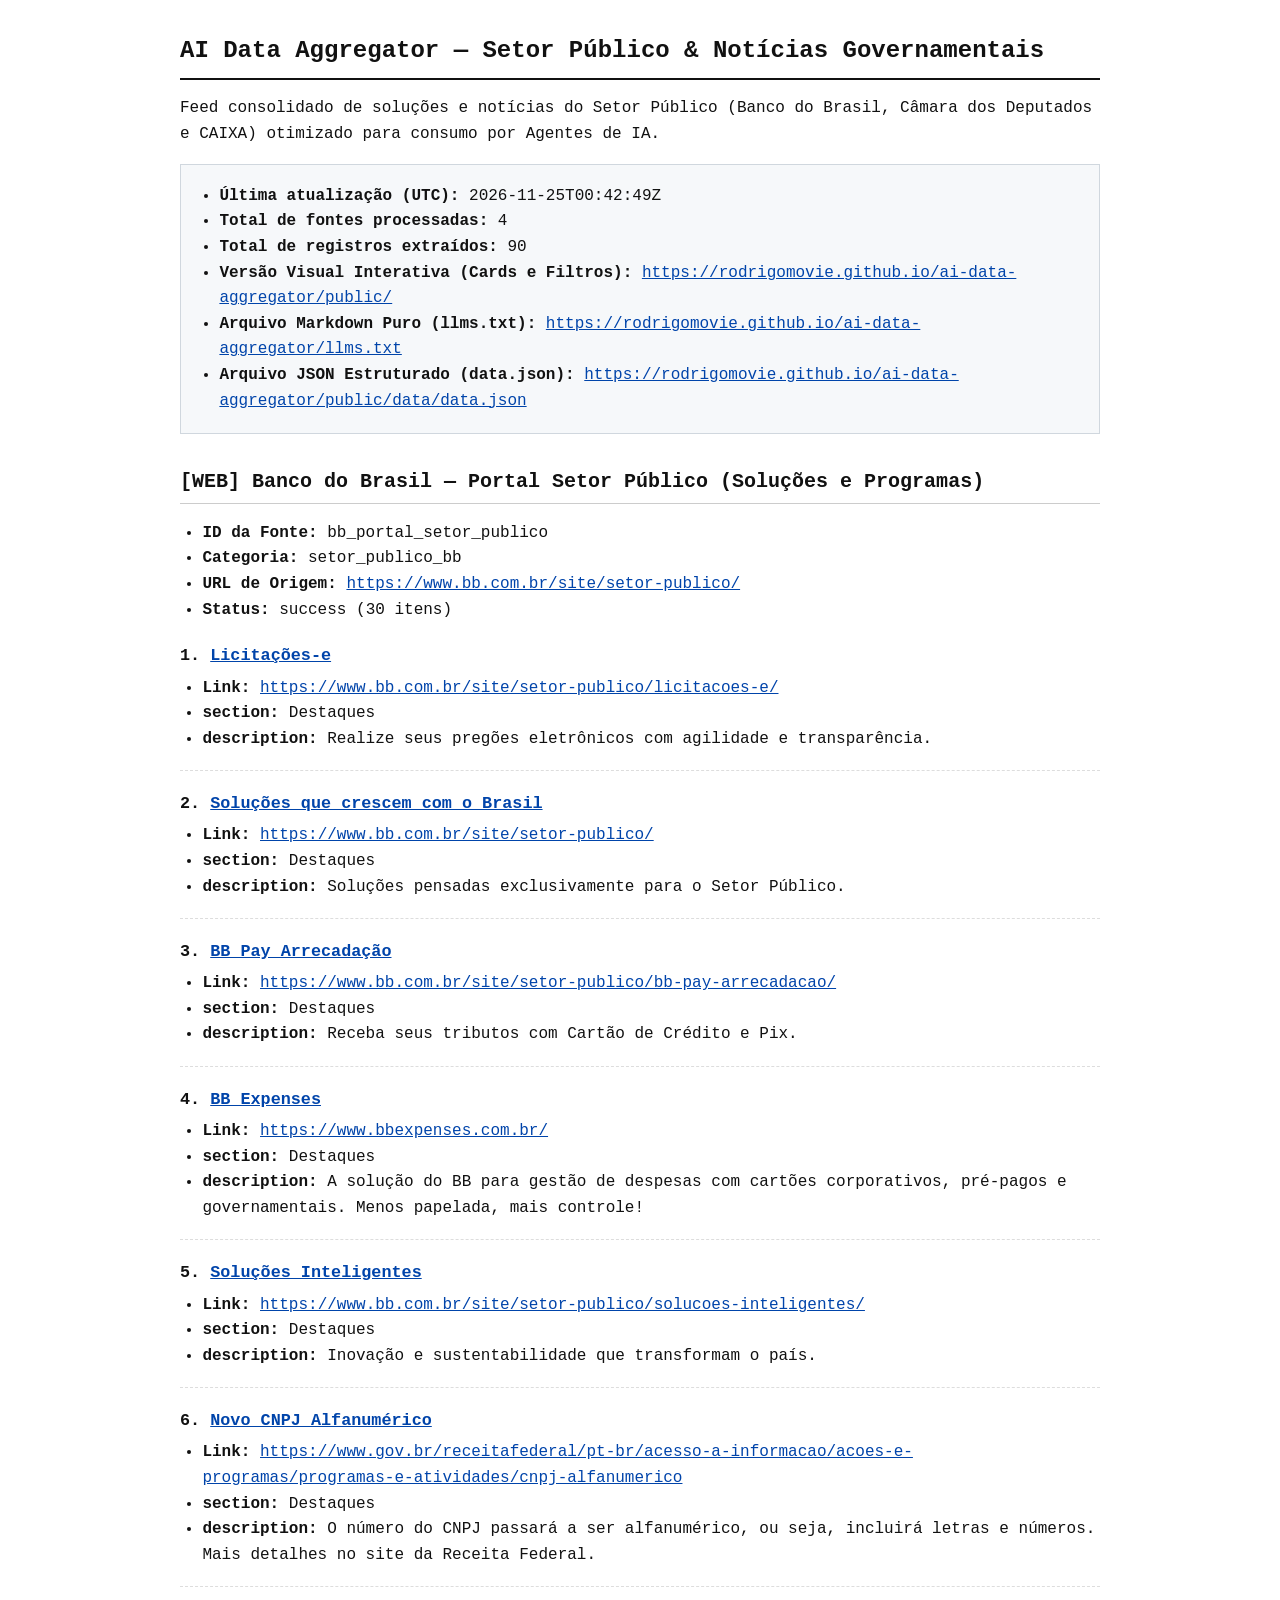
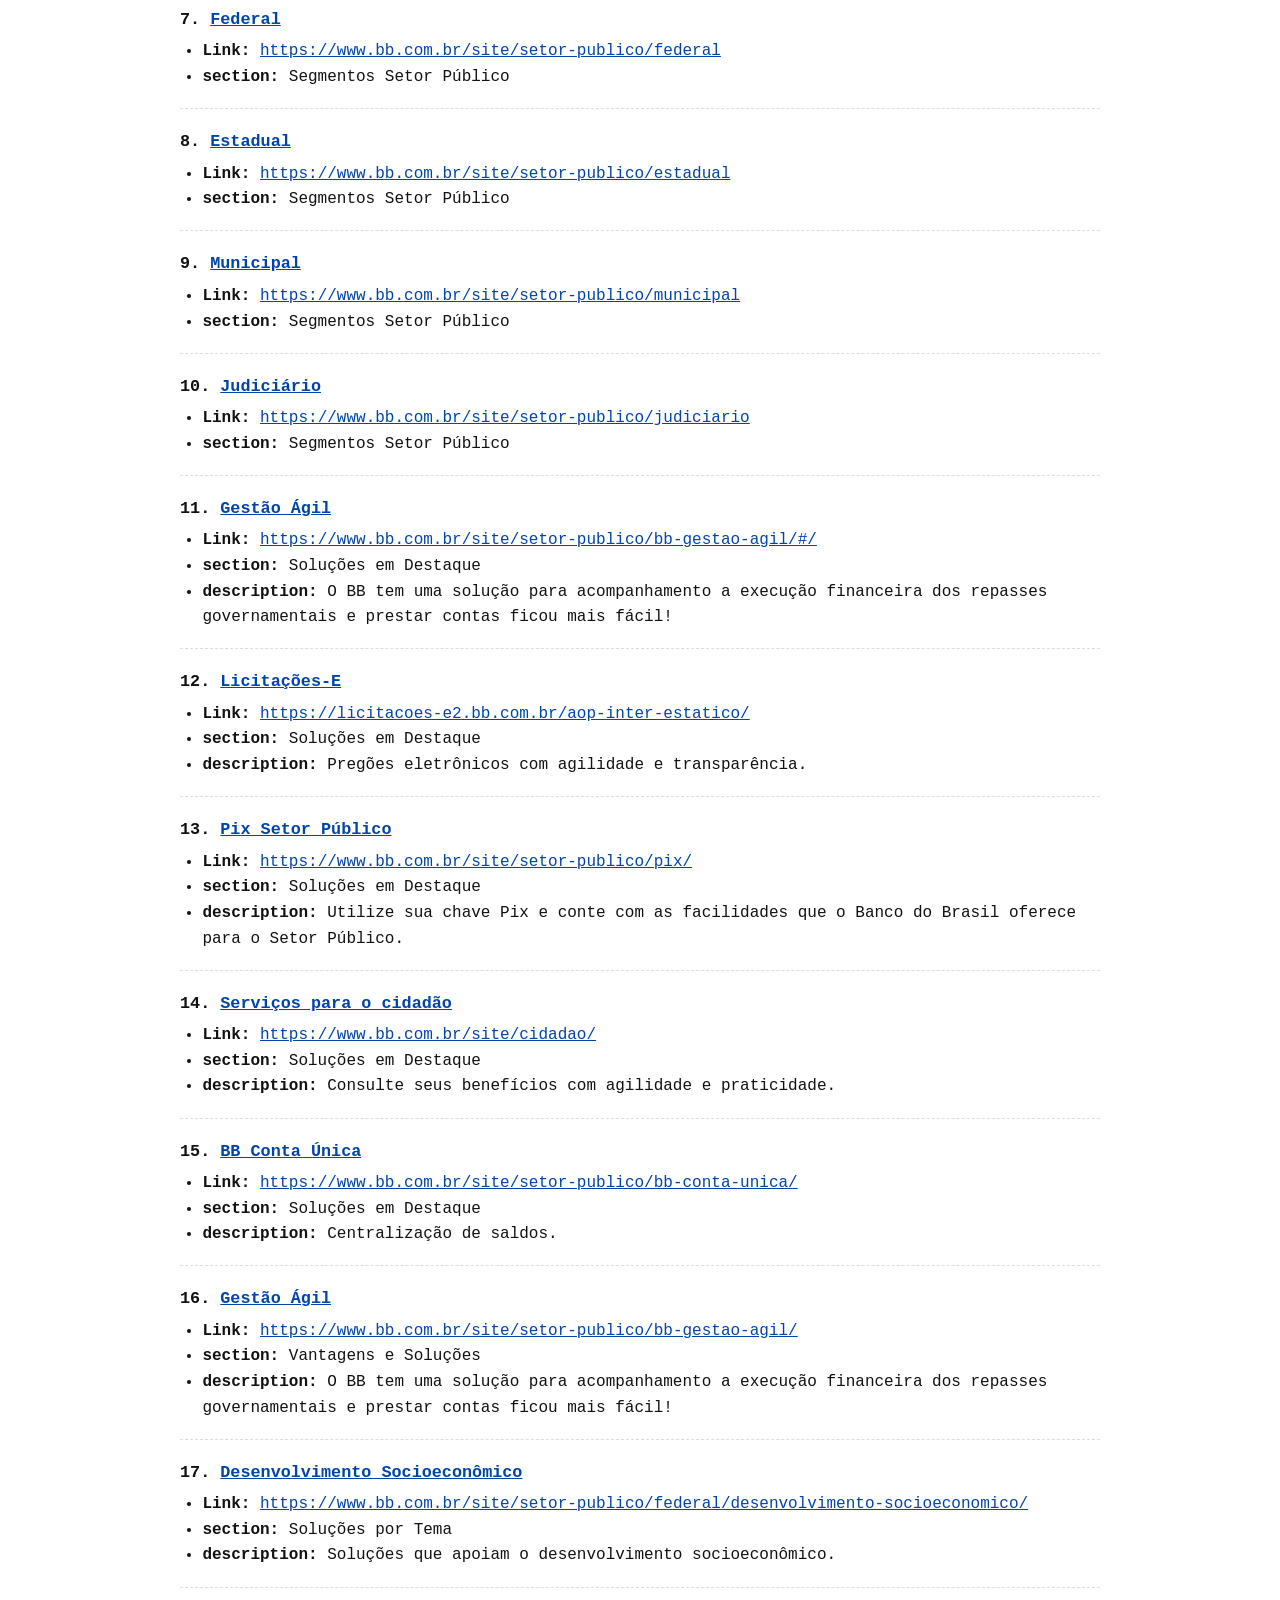
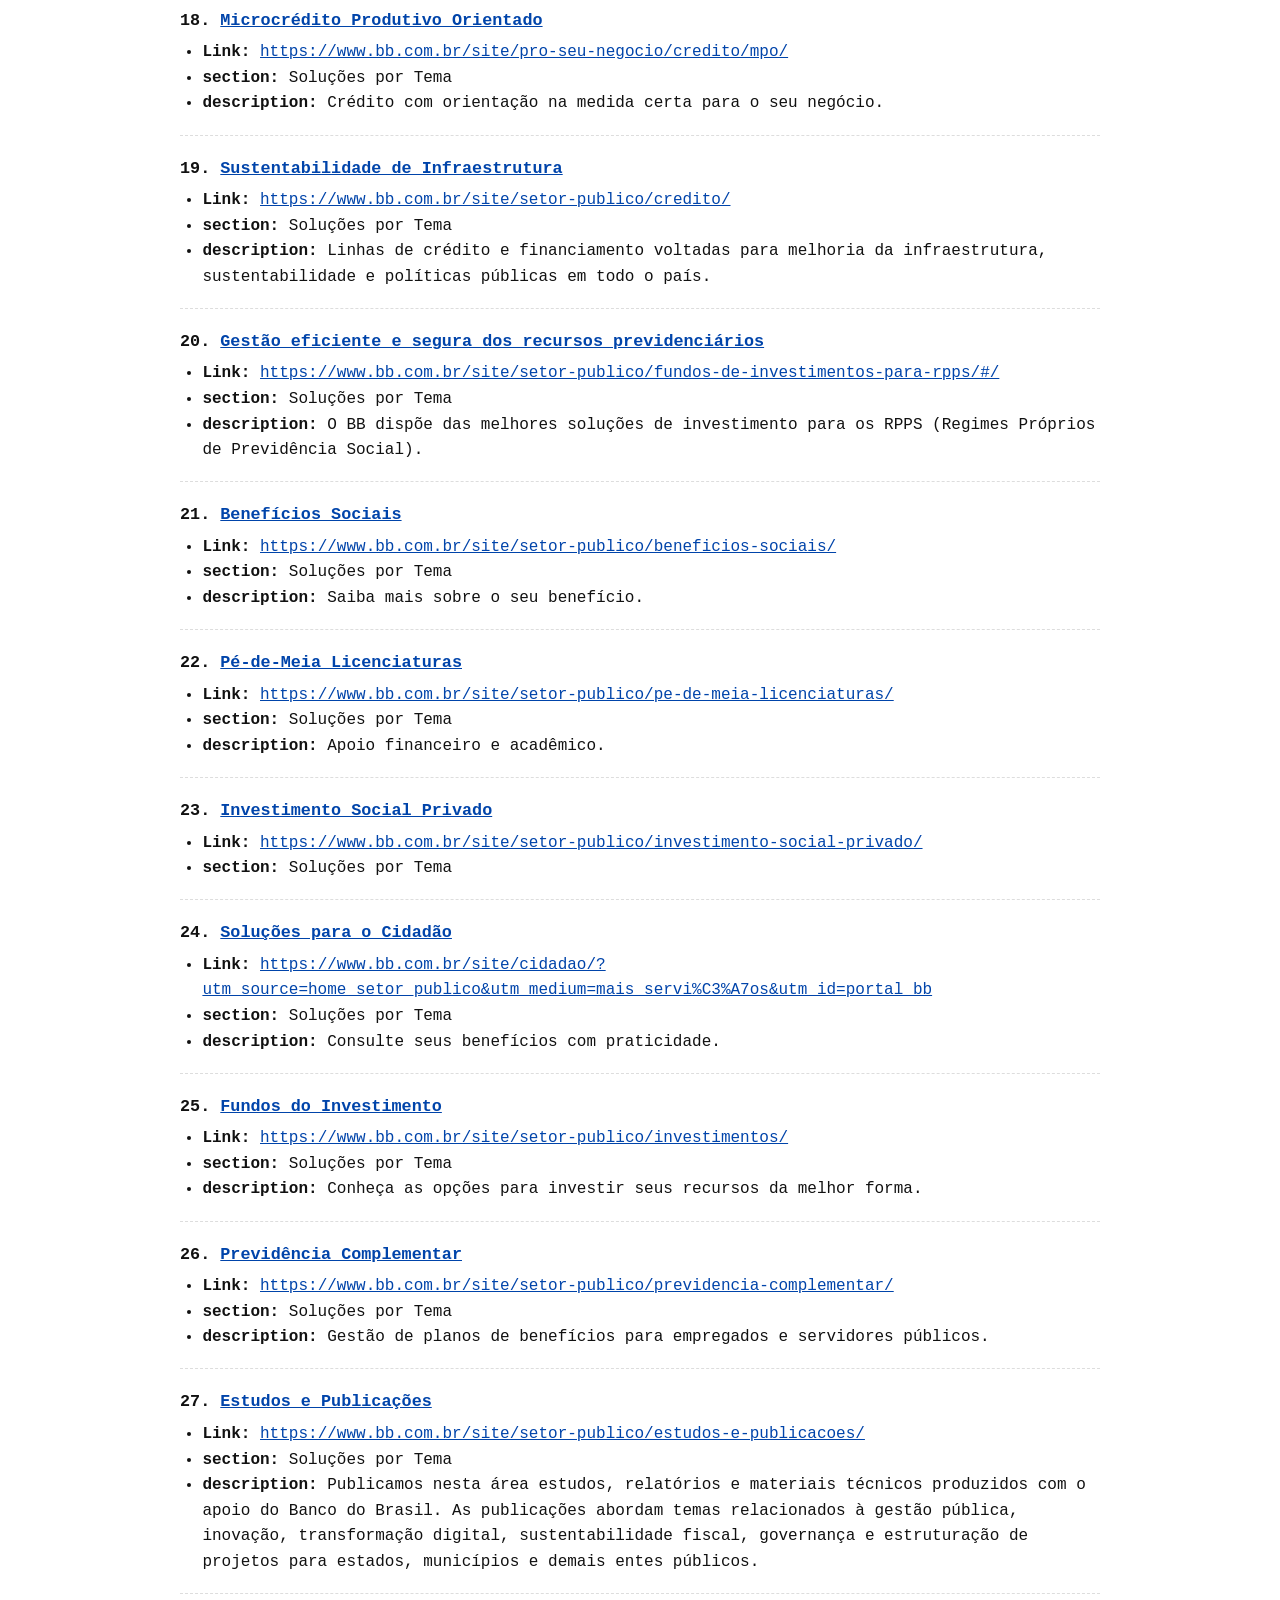
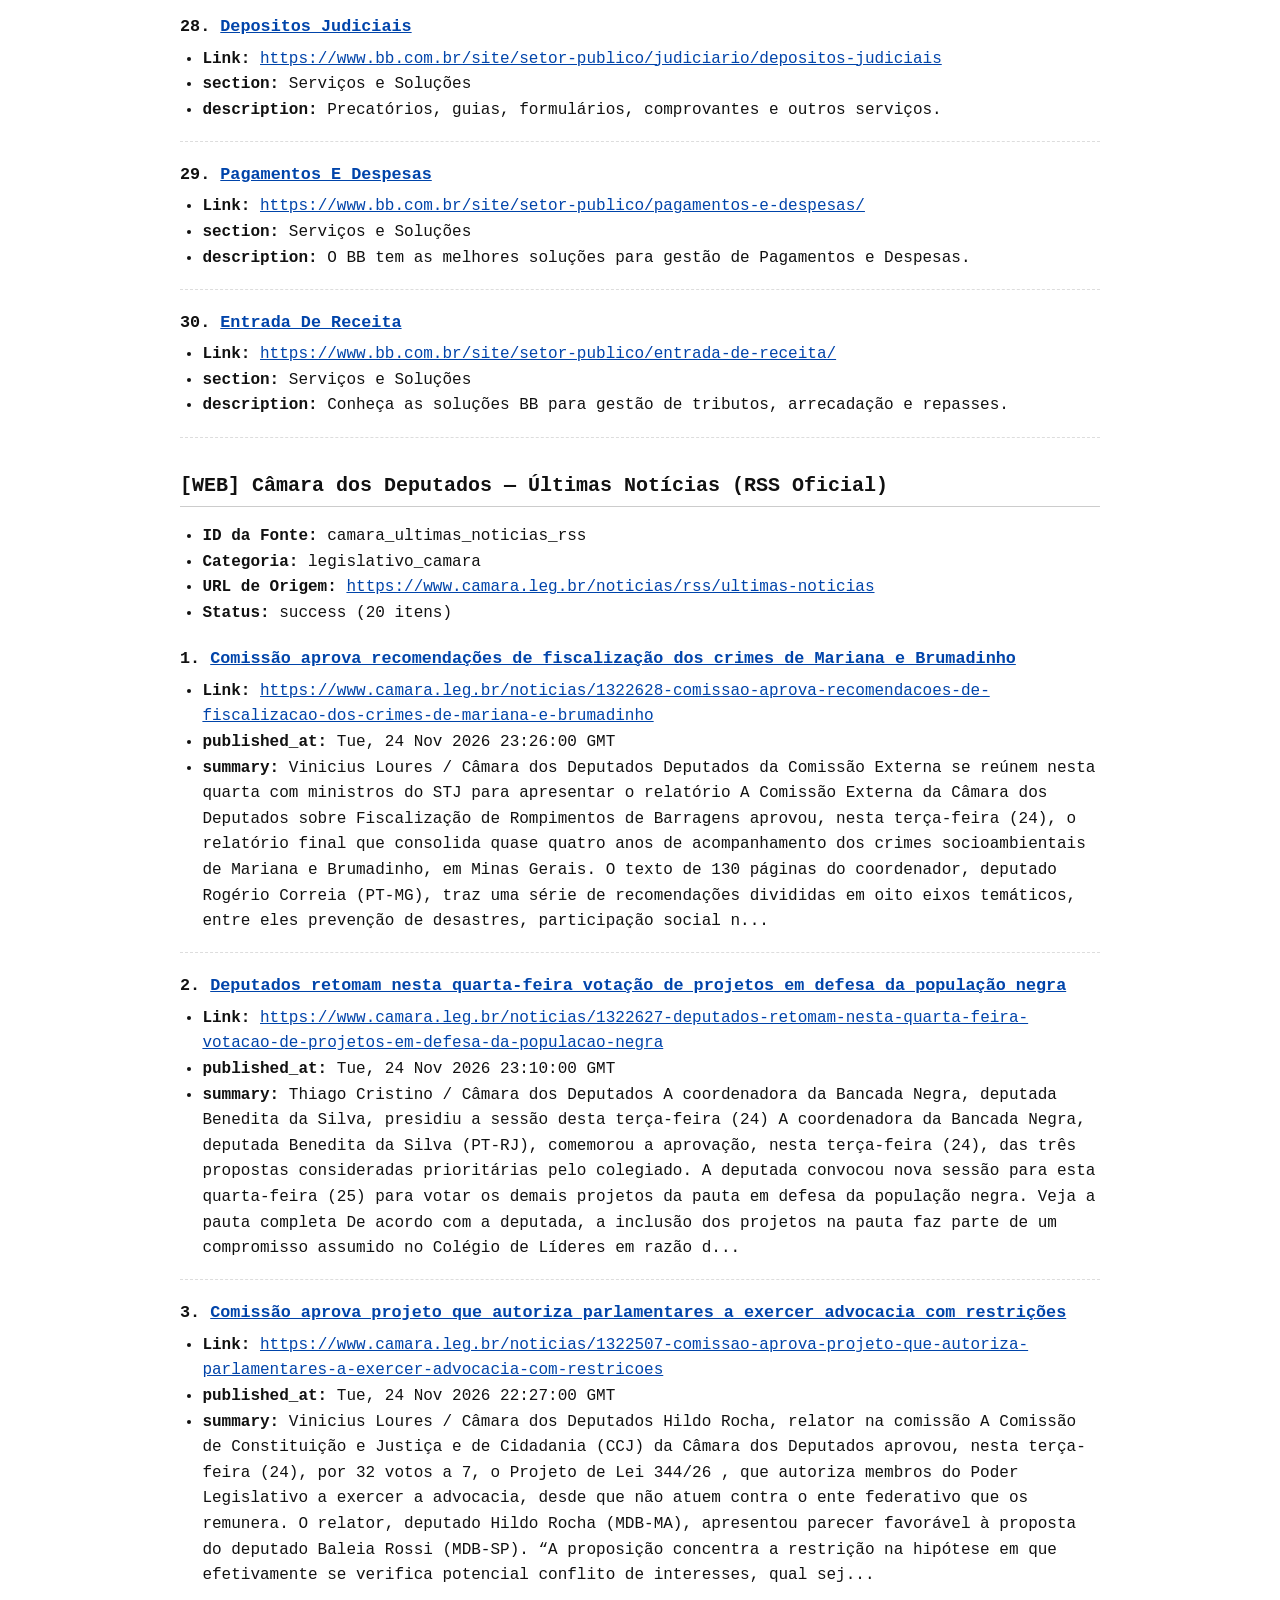
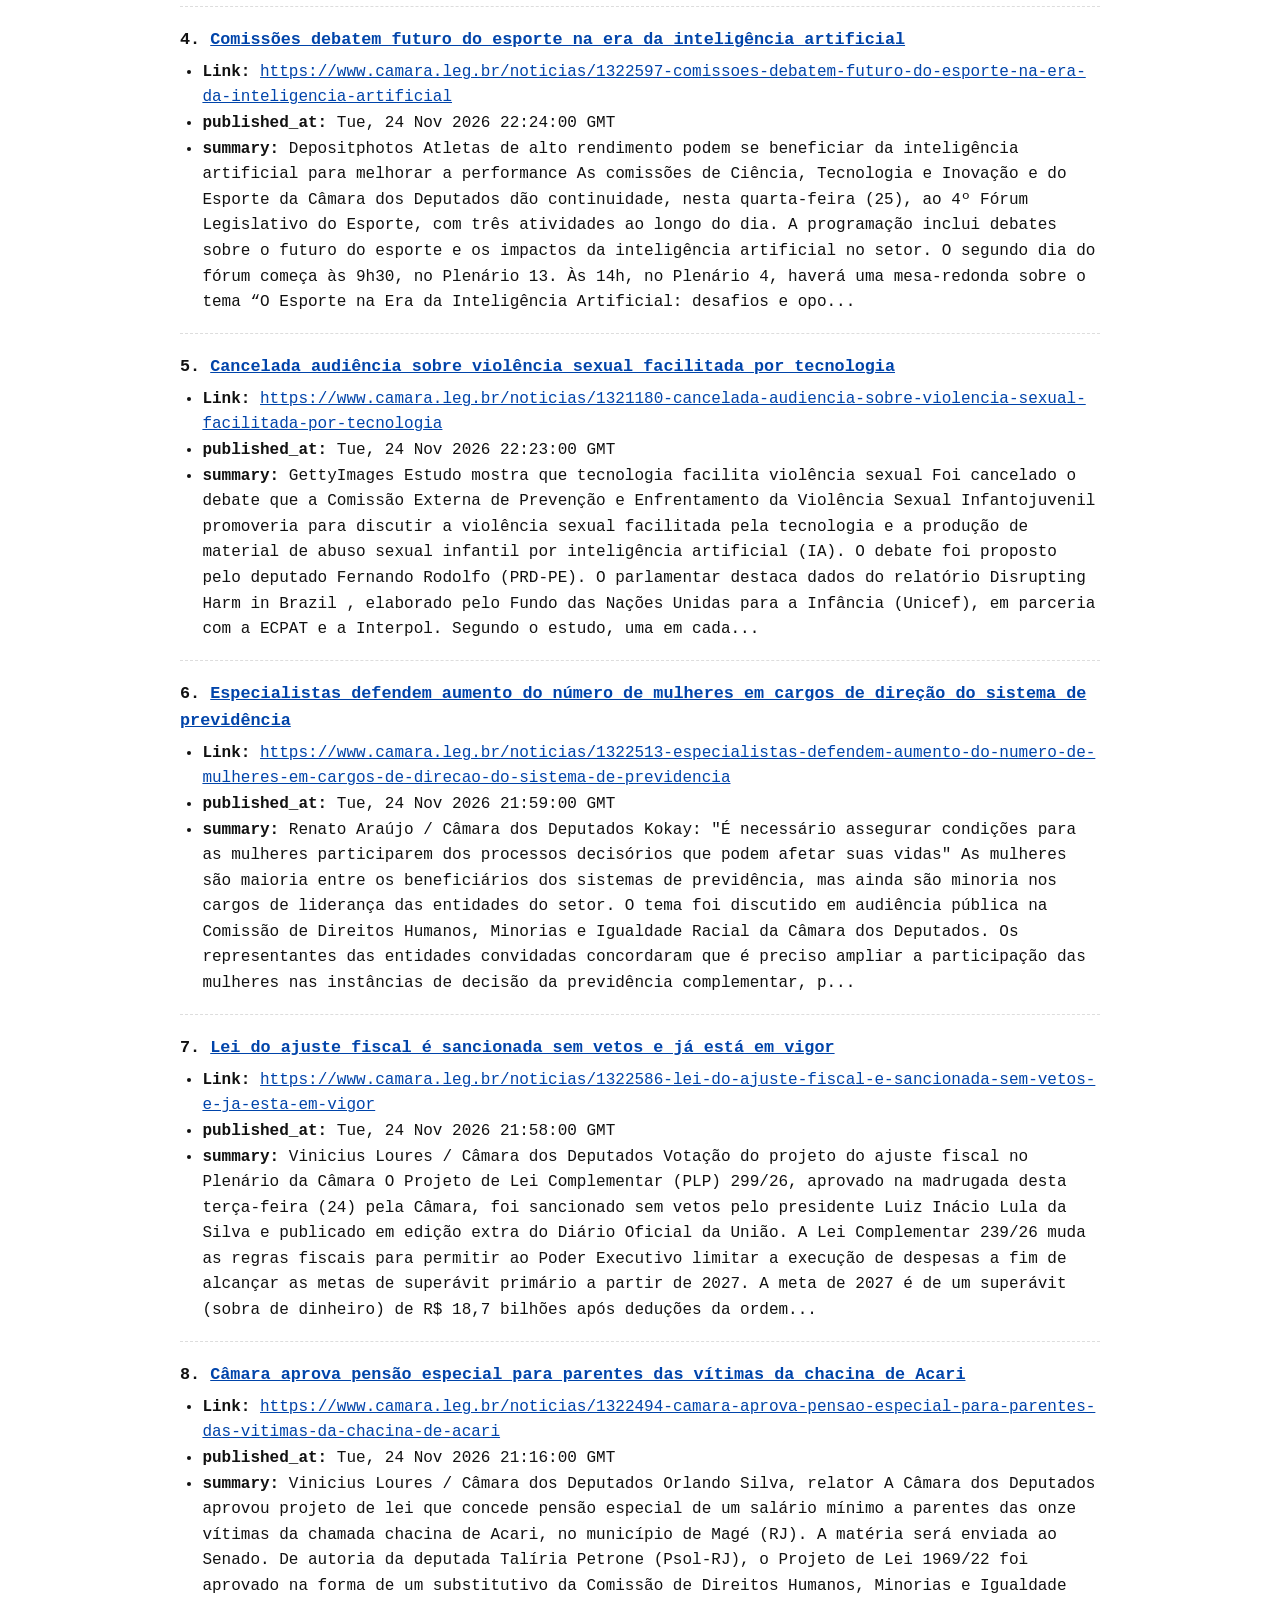
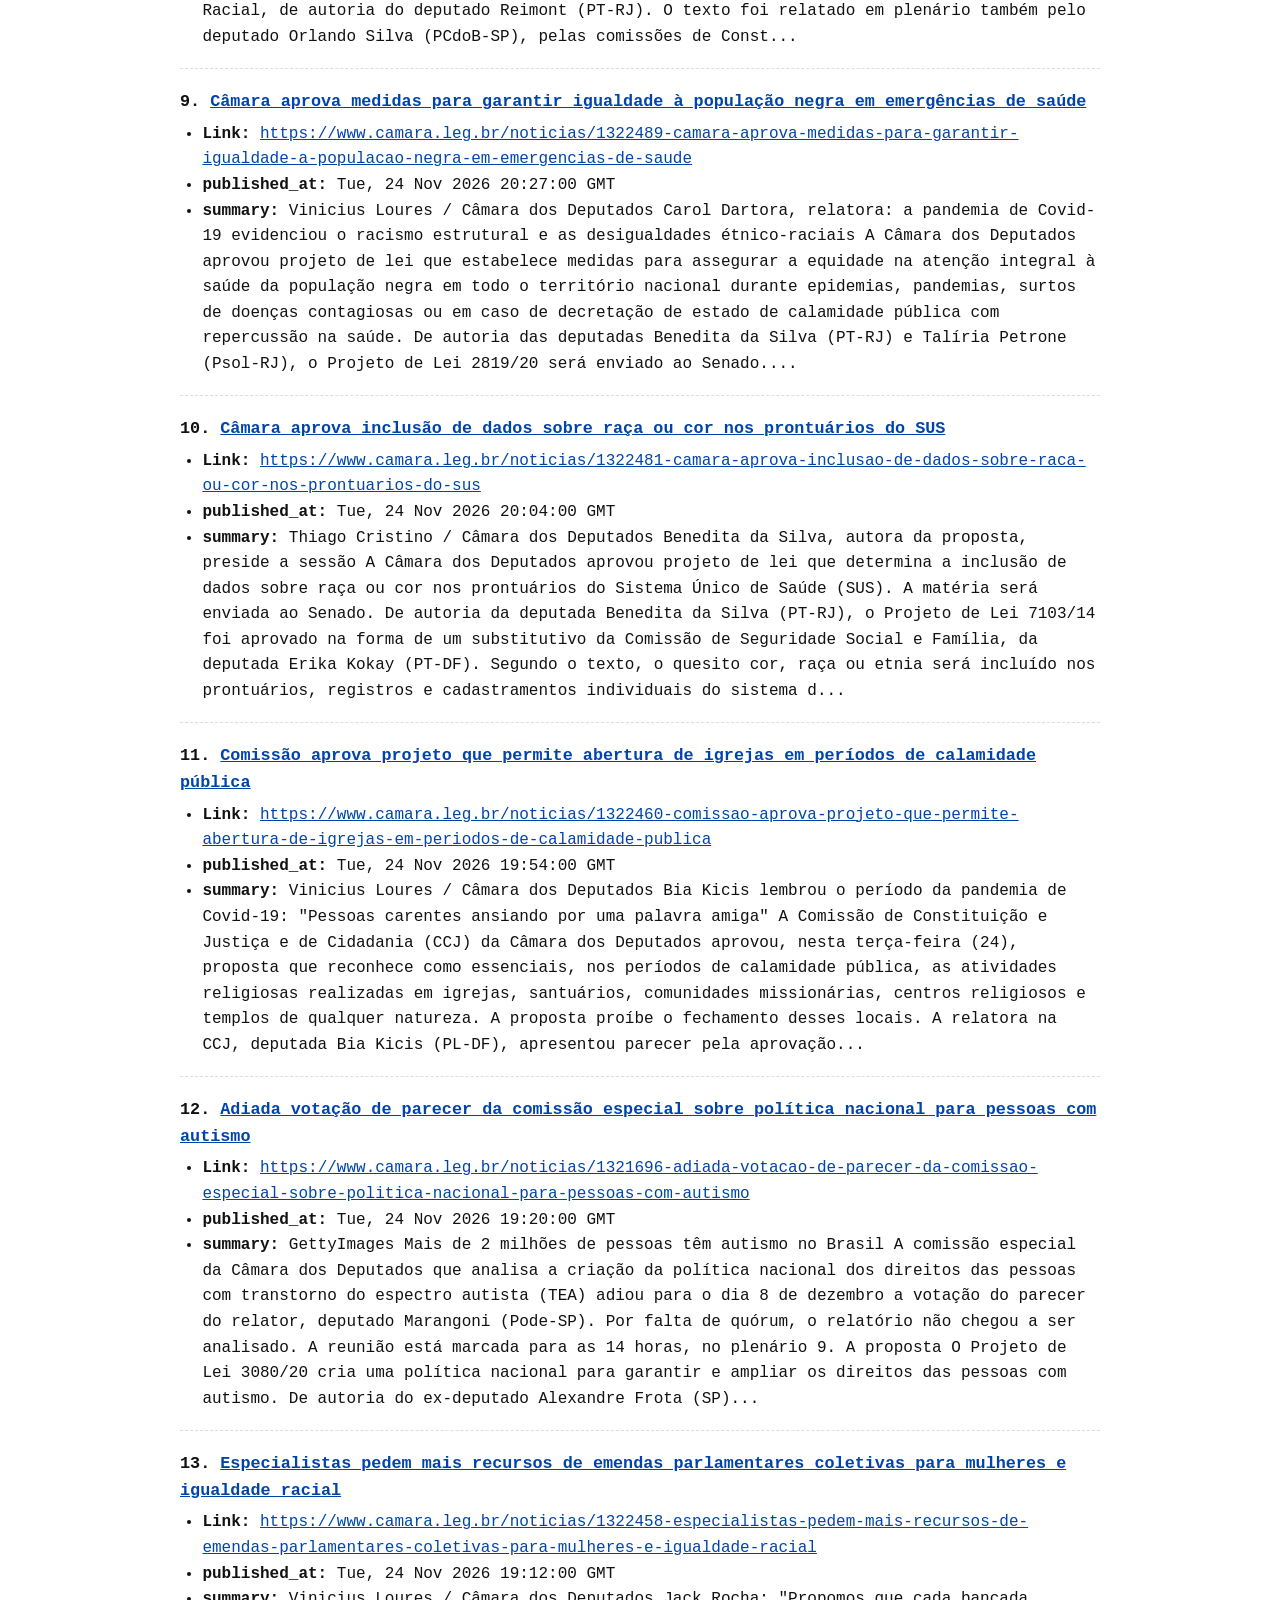
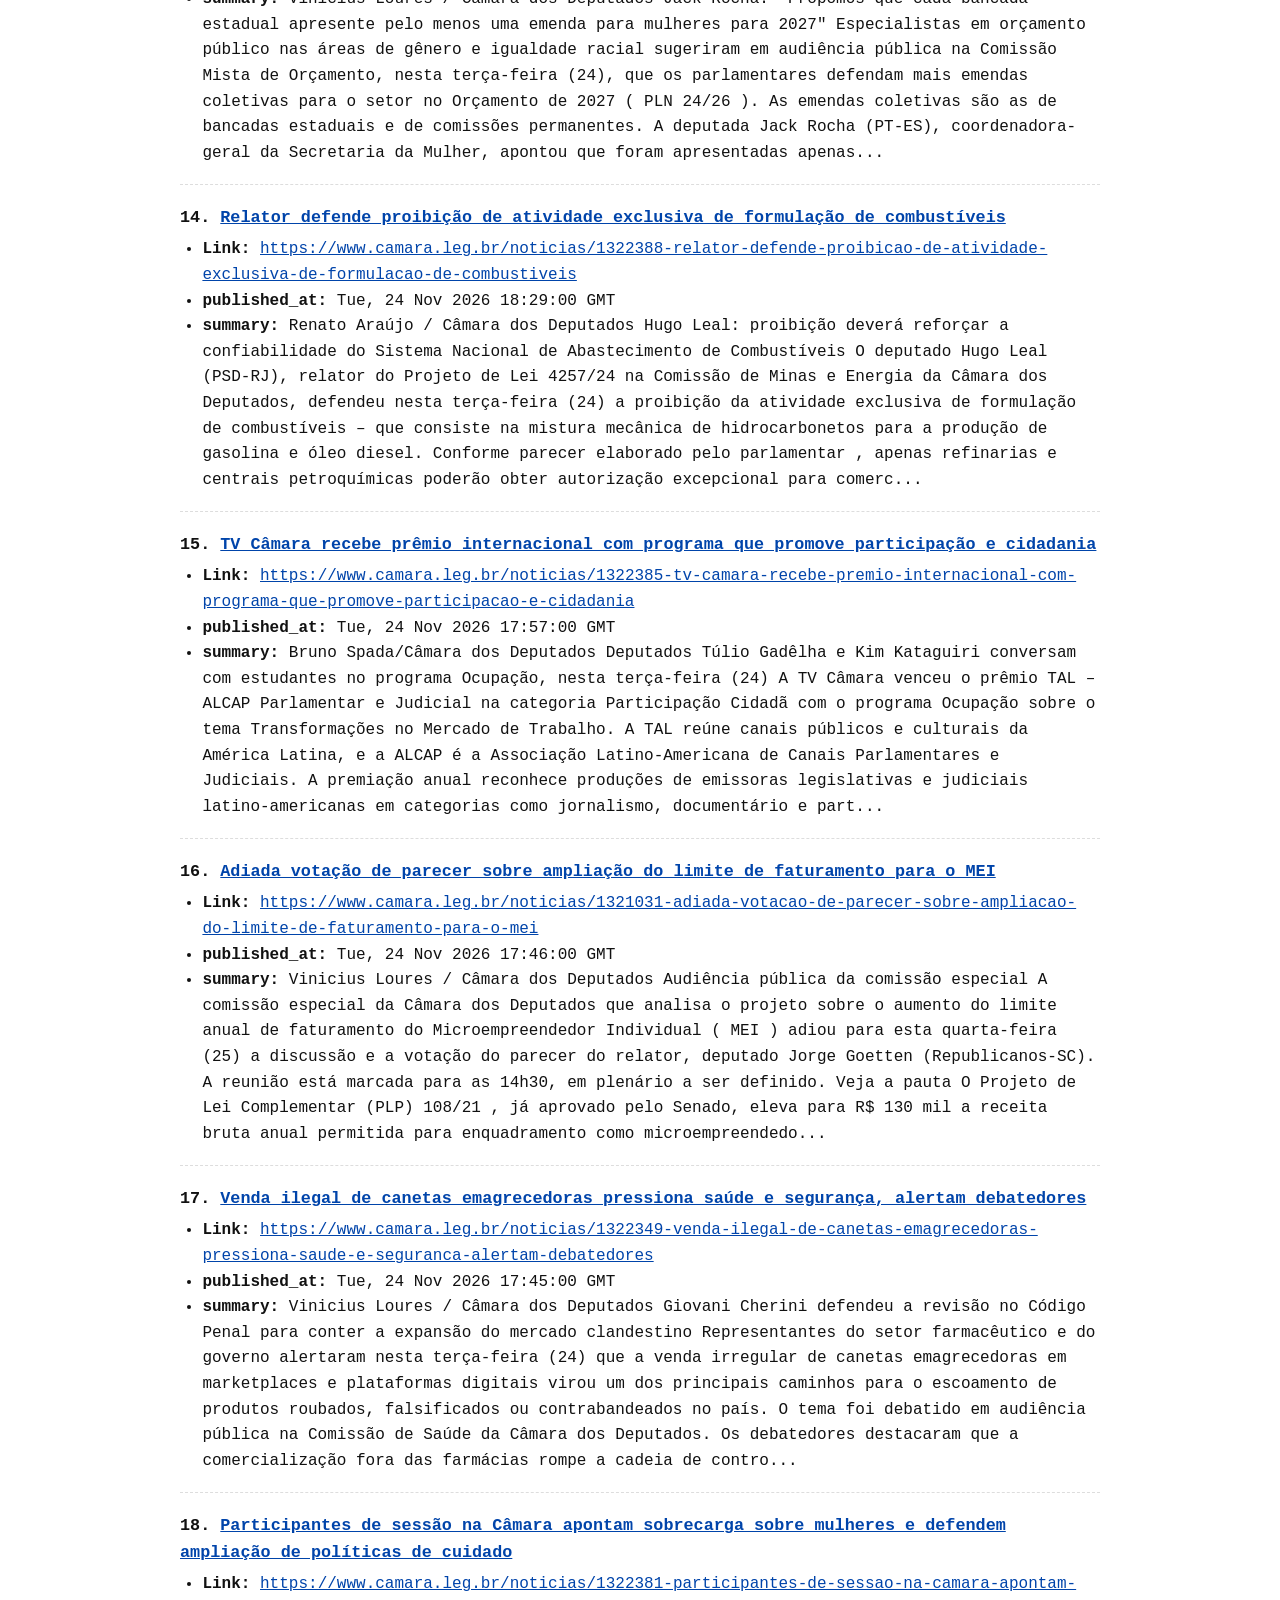
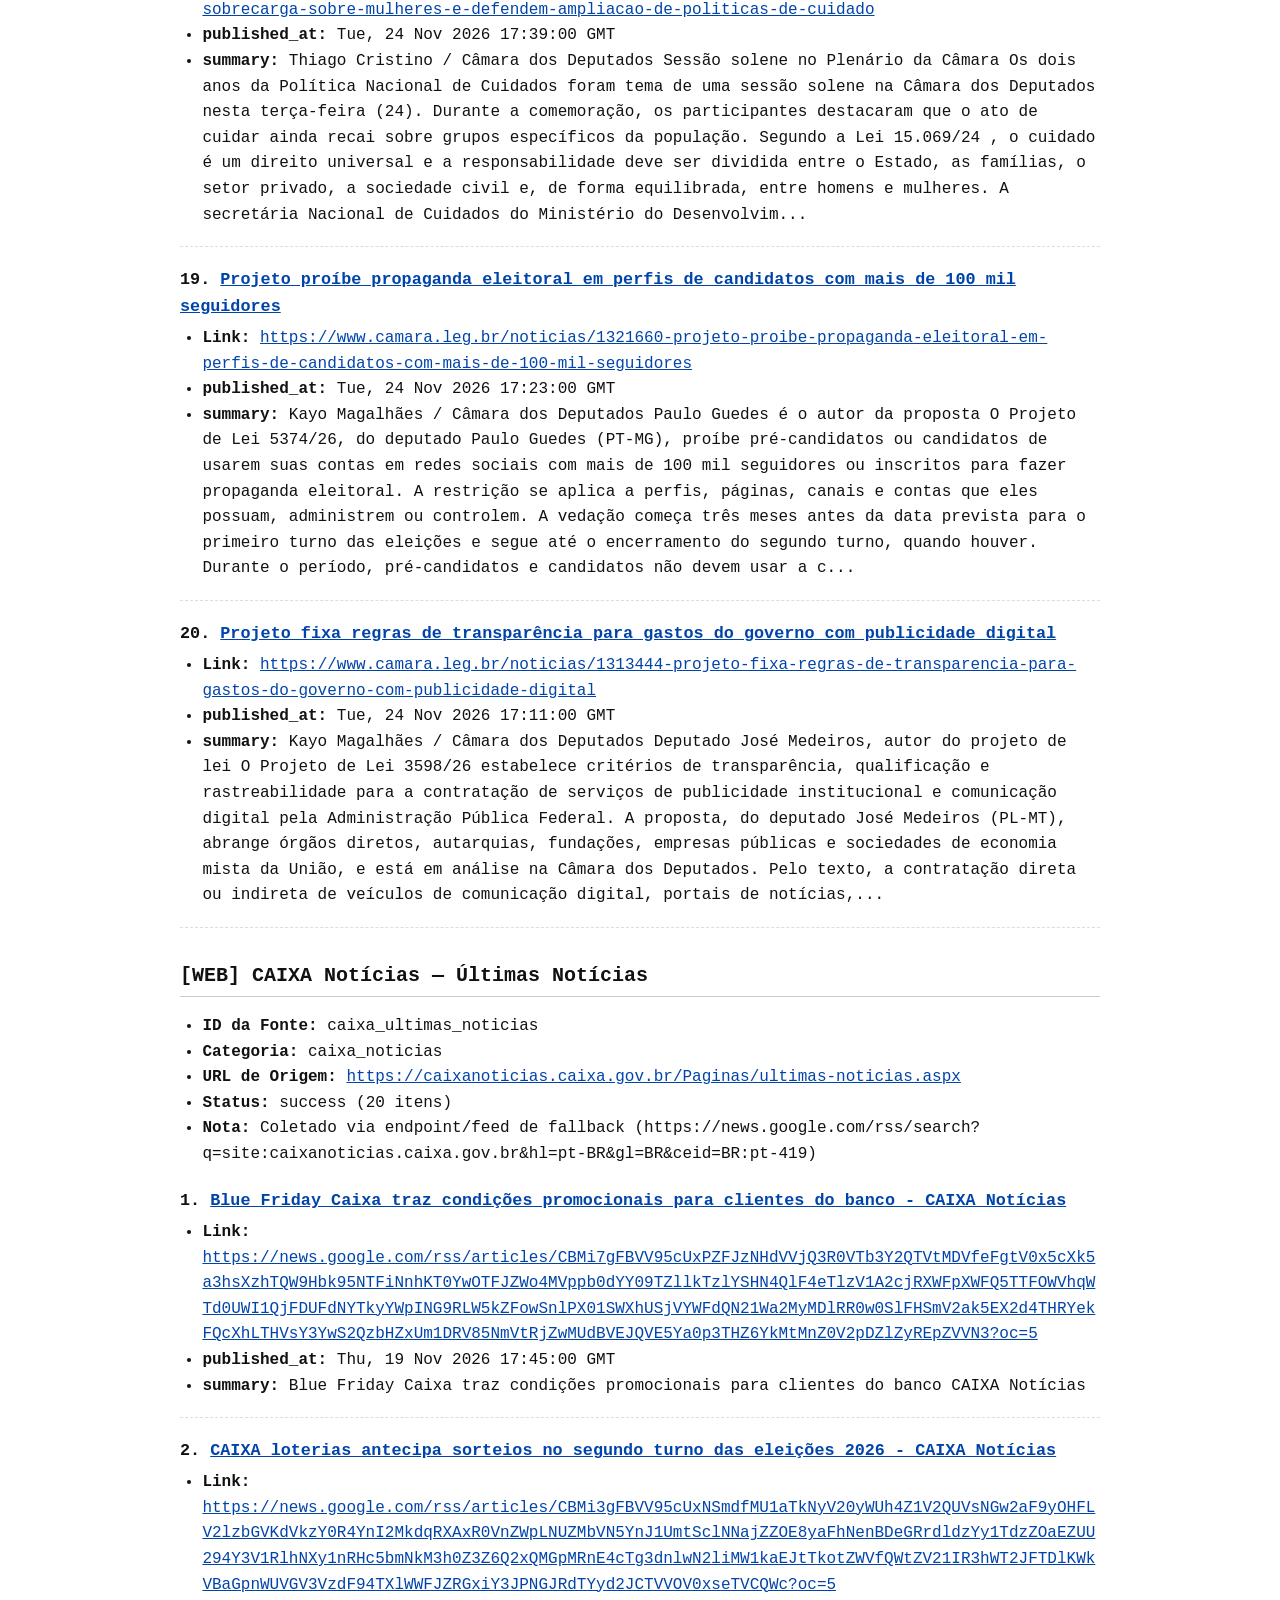
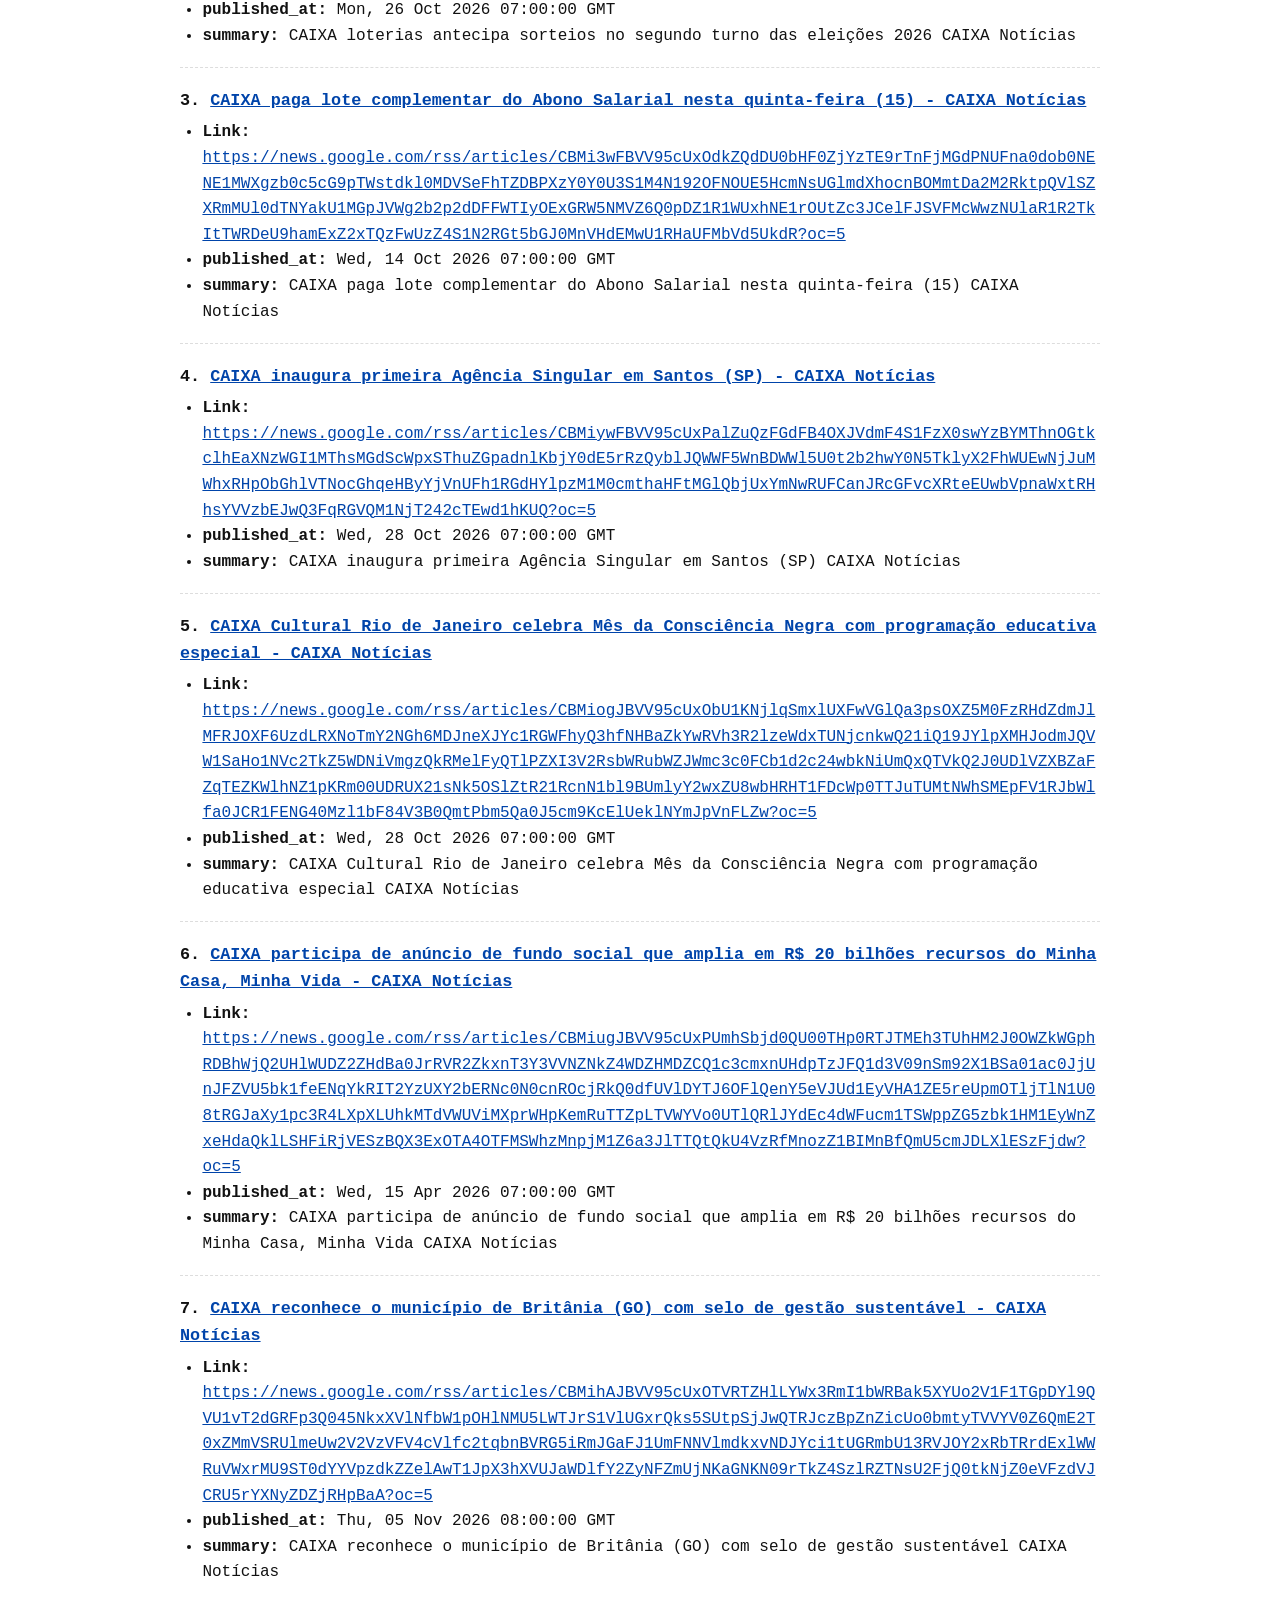
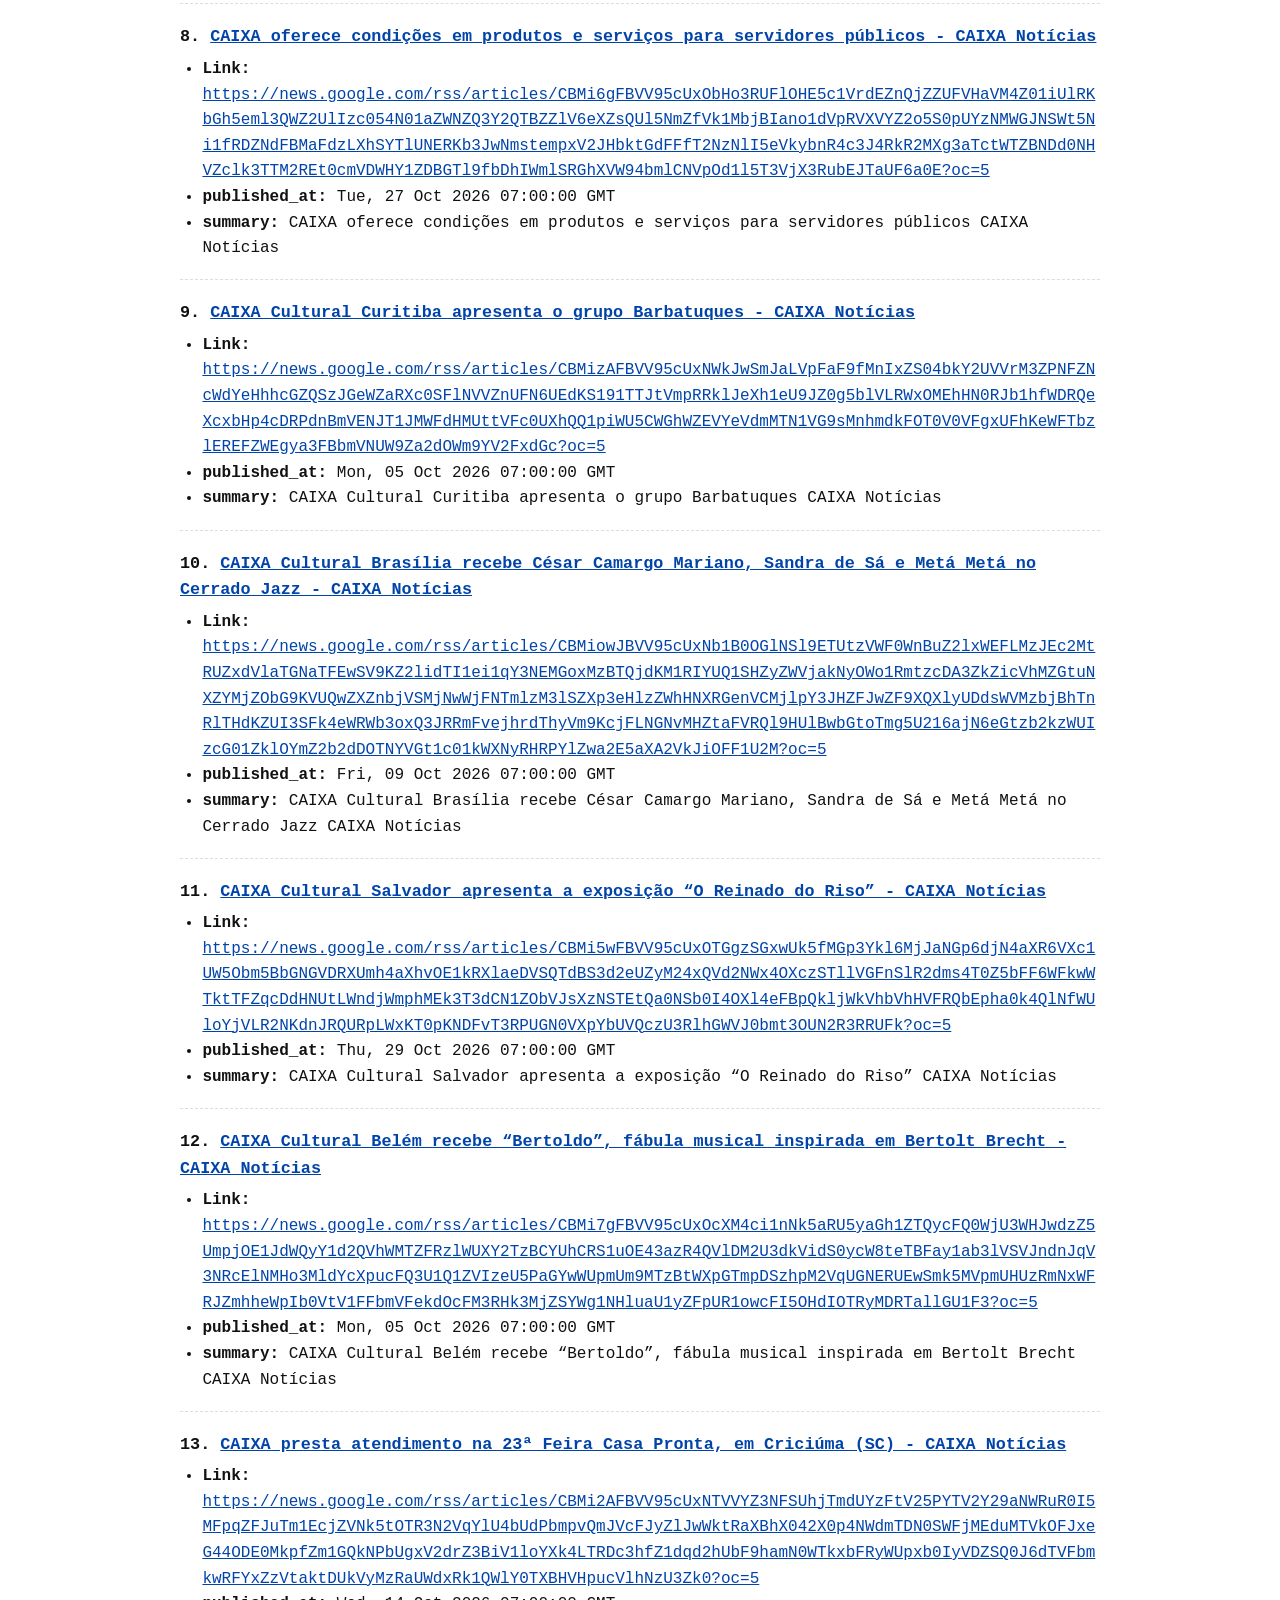
==== commit 90223fa1: "chore(data): update aggregated data (2026-11-25T00:42:49Z)" ====
--- a/index.html
+++ b/index.html
@@ -10,7 +10,7 @@
   <link rel="canonical" href="https://rodrigomovie.github.io/ai-data-aggregator/" />
   <link rel="alternate" type="text/markdown" href="llms.txt" title="LLM Plain-Text Feed (llms.txt)" />
   <link rel="alternate" type="application/json" href="public/data/data.json" title="Structured JSON Data Feed" />
-  <script type="application/ld+json">{"@context": "https://schema.org", "@type": "DataFeed", "name": "AI Data Aggregator — Setor Público & Notícias Governamentais", "description": "Feed consolidado de soluções e notícias do Setor Público (Banco do Brasil, Câmara dos Deputados e CAIXA) otimizado para consumo por Agentes de IA.", "dateModified": "2026-11-24T00:39:43Z", "dataFeedElement": [{"@type": "DataFeedItem", "item": {"@type": "Article", "headline": "Licitações-e", "description": "Realize seus pregões eletrônicos com agilidade e transparência.", "publisher": {"@type": "Organization", "name": "Banco do Brasil — Portal Setor Público (Soluções e Programas)"}, "url": "https://www.bb.com.br/site/setor-publico/licitacoes-e/"}}, {"@type": "DataFeedItem", "item": {"@type": "Article", "headline": "Soluções que crescem com o Brasil", "description": "Soluções pensadas exclusivamente para o Setor Público.", "publisher": {"@type": "Organization", "name": "Banco do Brasil — Portal Setor Público (Soluções e Programas)"}, "url": "https://www.bb.com.br/site/setor-publico/"}}, {"@type": "DataFeedItem", "item": {"@type": "Article", "headline": "BB Pay Arrecadação", "description": "Receba seus tributos com Cartão de Crédito e Pix.", "publisher": {"@type": "Organization", "name": "Banco do Brasil — Portal Setor Público (Soluções e Programas)"}, "url": "https://www.bb.com.br/site/setor-publico/bb-pay-arrecadacao/"}}, {"@type": "DataFeedItem", "item": {"@type": "Article", "headline": "BB Expenses", "description": "A solução do BB para gestão de despesas com cartões corporativos, pré-pagos e governamentais. Menos papelada, mais controle!", "publisher": {"@type": "Organization", "name": "Banco do Brasil — Portal Setor Público (Soluções e Programas)"}, "url": "https://www.bbexpenses.com.br/"}}, {"@type": "DataFeedItem", "item": {"@type": "Article", "headline": "Soluções Inteligentes", "description": "Inovação e sustentabilidade que transformam o país.", "publisher": {"@type": "Organization", "name": "Banco do Brasil — Portal Setor Público (Soluções e Programas)"}, "url": "https://www.bb.com.br/site/setor-publico/solucoes-inteligentes/"}}, {"@type": "DataFeedItem", "item": {"@type": "Article", "headline": "Novo CNPJ Alfanumérico", "description": "O número do CNPJ passará a ser alfanumérico, ou seja, incluirá letras e números. Mais detalhes no site da Receita Federal.", "publisher": {"@type": "Organization", "name": "Banco do Brasil — Portal Setor Público (Soluções e Programas)"}, "url": "https://www.gov.br/receitafederal/pt-br/acesso-a-informacao/acoes-e-programas/programas-e-atividades/cnpj-alfanumerico"}}, {"@type": "DataFeedItem", "item": {"@type": "Article", "headline": "Federal", "description": "", "publisher": {"@type": "Organization", "name": "Banco do Brasil — Portal Setor Público (Soluções e Programas)"}, "url": "https://www.bb.com.br/site/setor-publico/federal"}}, {"@type": "DataFeedItem", "item": {"@type": "Article", "headline": "Estadual", "description": "", "publisher": {"@type": "Organization", "name": "Banco do Brasil — Portal Setor Público (Soluções e Programas)"}, "url": "https://www.bb.com.br/site/setor-publico/estadual"}}, {"@type": "DataFeedItem", "item": {"@type": "Article", "headline": "Municipal", "description": "", "publisher": {"@type": "Organization", "name": "Banco do Brasil — Portal Setor Público (Soluções e Programas)"}, "url": "https://www.bb.com.br/site/setor-publico/municipal"}}, {"@type": "DataFeedItem", "item": {"@type": "Article", "headline": "Judiciário", "description": "", "publisher": {"@type": "Organization", "name": "Banco do Brasil — Portal Setor Público (Soluções e Programas)"}, "url": "https://www.bb.com.br/site/setor-publico/judiciario"}}, {"@type": "DataFeedItem", "item": {"@type": "Article", "headline": "Gestão Ágil", "description": "O BB tem uma solução para acompanhamento a execução financeira dos repasses governamentais e prestar contas ficou mais fácil!", "publisher": {"@type": "Organization", "name": "Banco do Brasil — Portal Setor Público (Soluções e Programas)"}, "url": "https://www.bb.com.br/site/setor-publico/bb-gestao-agil/#/"}}, {"@type": "DataFeedItem", "item": {"@type": "Article", "headline": "Licitações-E", "description": "Pregões eletrônicos com agilidade e transparência.", "publisher": {"@type": "Organization", "name": "Banco do Brasil — Portal Setor Público (Soluções e Programas)"}, "url": "https://licitacoes-e2.bb.com.br/aop-inter-estatico/"}}, {"@type": "DataFeedItem", "item": {"@type": "Article", "headline": "Pix Setor Público", "description": "Utilize sua chave Pix e conte com as facilidades que o Banco do Brasil oferece para o Setor Público.", "publisher": {"@type": "Organization", "name": "Banco do Brasil — Portal Setor Público (Soluções e Programas)"}, "url": "https://www.bb.com.br/site/setor-publico/pix/"}}, {"@type": "DataFeedItem", "item": {"@type": "Article", "headline": "Serviços para o cidadão", "description": "Consulte seus benefícios com agilidade e praticidade.", "publisher": {"@type": "Organization", "name": "Banco do Brasil — Portal Setor Público (Soluções e Programas)"}, "url": "https://www.bb.com.br/site/cidadao/"}}, {"@type": "DataFeedItem", "item": {"@type": "Article", "headline": "BB Conta Única", "description": "Centralização de saldos.", "publisher": {"@type": "Organization", "name": "Banco do Brasil — Portal Setor Público (Soluções e Programas)"}, "url": "https://www.bb.com.br/site/setor-publico/bb-conta-unica/"}}, {"@type": "DataFeedItem", "item": {"@type": "Article", "headline": "Gestão Ágil", "description": "O BB tem uma solução para acompanhamento a execução financeira dos repasses governamentais e prestar contas ficou mais fácil!", "publisher": {"@type": "Organization", "name": "Banco do Brasil — Portal Setor Público (Soluções e Programas)"}, "url": "https://www.bb.com.br/site/setor-publico/bb-gestao-agil/"}}, {"@type": "DataFeedItem", "item": {"@type": "Article", "headline": "Desenvolvimento Socioeconômico", "description": "Soluções que apoiam o desenvolvimento socioeconômico.", "publisher": {"@type": "Organization", "name": "Banco do Brasil — Portal Setor Público (Soluções e Programas)"}, "url": "https://www.bb.com.br/site/setor-publico/federal/desenvolvimento-socioeconomico/"}}, {"@type": "DataFeedItem", "item": {"@type": "Article", "headline": "Microcrédito Produtivo Orientado", "description": "Crédito com orientação na medida certa para o seu negócio.", "publisher": {"@type": "Organization", "name": "Banco do Brasil — Portal Setor Público (Soluções e Programas)"}, "url": "https://www.bb.com.br/site/pro-seu-negocio/credito/mpo/"}}, {"@type": "DataFeedItem", "item": {"@type": "Article", "headline": "Sustentabilidade de Infraestrutura", "description": "Linhas de crédito e financiamento voltadas para melhoria da infraestrutura, sustentabilidade e políticas públicas em todo o país.", "publisher": {"@type": "Organization", "name": "Banco do Brasil — Portal Setor Público (Soluções e Programas)"}, "url": "https://www.bb.com.br/site/setor-publico/credito/"}}, {"@type": "DataFeedItem", "item": {"@type": "Article", "headline": "Gestão eficiente e segura dos recursos previdenciários", "description": "O BB dispõe das melhores soluções de investimento para os RPPS (Regimes Próprios de Previdência Social).", "publisher": {"@type": "Organization", "name": "Banco do Brasil — Portal Setor Público (Soluções e Programas)"}, "url": "https://www.bb.com.br/site/setor-publico/fundos-de-investimentos-para-rpps/#/"}}, {"@type": "DataFeedItem", "item": {"@type": "Article", "headline": "Benefícios Sociais", "description": "Saiba mais sobre o seu benefício.", "publisher": {"@type": "Organization", "name": "Banco do Brasil — Portal Setor Público (Soluções e Programas)"}, "url": "https://www.bb.com.br/site/setor-publico/beneficios-sociais/"}}, {"@type": "DataFeedItem", "item": {"@type": "Article", "headline": "Pé-de-Meia Licenciaturas", "description": "Apoio financeiro e acadêmico.", "publisher": {"@type": "Organization", "name": "Banco do Brasil — Portal Setor Público (Soluções e Programas)"}, "url": "https://www.bb.com.br/site/setor-publico/pe-de-meia-licenciaturas/"}}, {"@type": "DataFeedItem", "item": {"@type": "Article", "headline": "Investimento Social Privado", "description": "", "publisher": {"@type": "Organization", "name": "Banco do Brasil — Portal Setor Público (Soluções e Programas)"}, "url": "https://www.bb.com.br/site/setor-publico/investimento-social-privado/"}}, {"@type": "DataFeedItem", "item": {"@type": "Article", "headline": "Soluções para o Cidadão", "description": "Consulte seus benefícios com praticidade.", "publisher": {"@type": "Organization", "name": "Banco do Brasil — Portal Setor Público (Soluções e Programas)"}, "url": "https://www.bb.com.br/site/cidadao/?utm_source=home_setor_publico&utm_medium=mais_servi%C3%A7os&utm_id=portal_bb"}}, {"@type": "DataFeedItem", "item": {"@type": "Article", "headline": "Fundos do Investimento", "description": "Conheça as opções para investir seus recursos da melhor forma.", "publisher": {"@type": "Organization", "name": "Banco do Brasil — Portal Setor Público (Soluções e Programas)"}, "url": "https://www.bb.com.br/site/setor-publico/investimentos/"}}, {"@type": "DataFeedItem", "item": {"@type": "Article", "headline": "Previdência Complementar", "description": "Gestão de planos de benefícios para empregados e servidores públicos.", "publisher": {"@type": "Organization", "name": "Banco do Brasil — Portal Setor Público (Soluções e Programas)"}, "url": "https://www.bb.com.br/site/setor-publico/previdencia-complementar/"}}, {"@type": "DataFeedItem", "item": {"@type": "Article", "headline": "Estudos e Publicações", "description": "Publicamos nesta área estudos, relatórios e materiais técnicos produzidos com o apoio do Banco do Brasil. As publicações abordam temas relacionados à gestão pública, inovação, transformação digital, sustentabilidade fiscal, governança e estruturação de projetos para estados, municípios e demais entes públicos.", "publisher": {"@type": "Organization", "name": "Banco do Brasil — Portal Setor Público (Soluções e Programas)"}, "url": "https://www.bb.com.br/site/setor-publico/estudos-e-publicacoes/"}}, {"@type": "DataFeedItem", "item": {"@type": "Article", "headline": "Depositos Judiciais", "description": "Precatórios, guias, formulários, comprovantes e outros serviços.", "publisher": {"@type": "Organization", "name": "Banco do Brasil — Portal Setor Público (Soluções e Programas)"}, "url": "https://www.bb.com.br/site/setor-publico/judiciario/depositos-judiciais"}}, {"@type": "DataFeedItem", "item": {"@type": "Article", "headline": "Pagamentos E Despesas", "description": "O BB tem as melhores soluções para gestão de Pagamentos e Despesas.", "publisher": {"@type": "Organization", "name": "Banco do Brasil — Portal Setor Público (Soluções e Programas)"}, "url": "https://www.bb.com.br/site/setor-publico/pagamentos-e-despesas/"}}, {"@type": "DataFeedItem", "item": {"@type": "Article", "headline": "Entrada De Receita", "description": "Conheça as soluções BB para gestão de tributos, arrecadação e repasses.", "publisher": {"@type": "Organization", "name": "Banco do Brasil — Portal Setor Público (Soluções e Programas)"}, "url": "https://www.bb.com.br/site/setor-publico/entrada-de-receita/"}}, {"@type": "DataFeedItem", "item": {"@type": "Article", "headline": "Relator defende ajuste fiscal e garante proteção a benefícios sociais; acompanhe", "description": "Vinicius Loures / Câmara dos Deputados Segundo Benevides Filho, o projeto reúne medidas de contenção de despesas e mecanismos para preservar investimentos e serviços públicos O deputado Mauro Benevides Filho (União-CE) defendeu há pouco a aprovação do Projeto de Lei Complementar 299/26, do Senado, que muda as regras fiscais para permitir ao Executivo limitar a execução de despesas a fim de alcançar as metas de superávit primário a partir de 2027. Relator da matéria no Plenário, ele apresentou parecer pela aprovação do projeto sem mudanças, para viabilizar o envio à sanção presidencial, caso...", "publisher": {"@type": "Organization", "name": "Câmara dos Deputados — Últimas Notícias (RSS Oficial)"}, "url": "https://www.camara.leg.br/noticias/1322102-relator-defende-ajuste-fiscal-e-garante-protecao-a-beneficios-sociais-acompanhe"}, "dateCreated": "Mon, 23 Nov 2026 23:46:00 GMT"}, {"@type": "DataFeedItem", "item": {"@type": "Article", "headline": "Hugo Motta destaca pluralidade e independência do Legislativo ao receber novos deputados", "description": "Thiago Cristino / Câmara dos Deputados Motta: a experiência parlamentar é marcada pelo aprendizado diário O presidente da Câmara dos Deputados, Hugo Motta (Republicanos-PB), destacou a pluralidade da Casa e a importância da independência do Poder Legislativo durante a recepção aos novos deputados eleitos para a 58ª Legislatura. Ele afirmou que a Câmara reúne diferentes visões políticas e realidades regionais e que o convívio entre parlamentares contribui para o debate de temas nacionais e para o exercício dos mandatos. Motta deu as boas-vindas aos futuros deputados e explicou que o Seminári...", "publisher": {"@type": "Organization", "name": "Câmara dos Deputados — Últimas Notícias (RSS Oficial)"}, "url": "https://www.camara.leg.br/noticias/1322114-hugo-motta-destaca-pluralidade-e-independencia-do-legislativo-ao-receber-novos-deputados"}, "dateCreated": "Mon, 23 Nov 2026 23:38:00 GMT"}, {"@type": "DataFeedItem", "item": {"@type": "Article", "headline": "Comissão aprova auditoria de licitações com inteligência artificial", "description": "Cleia Viana / Câmara dos Deputados Marcos Tavares: resultados servirão como subsídios à fiscalização, sujeitos à verificação humana A Comissão de Ciência, Tecnologia e Inovação da Câmara dos Deputados aprovou o Projeto de Lei 5792/25, do deputado Marcos Tavares (PDT-RJ), que cria observatórios para auditar editais, contratos e atas de registro de preços com inteligência artificial. Os observatórios deverão acompanhar contratações da administração pública direta e indireta, em todas as esferas federativas. A adesão dos entes federativos será voluntária. O projeto prevê a integração dos obser...", "publisher": {"@type": "Organization", "name": "Câmara dos Deputados — Últimas Notícias (RSS Oficial)"}, "url": "https://www.camara.leg.br/noticias/1322046-comissao-aprova-auditoria-de-licitacoes-com-inteligencia-artificial"}, "dateCreated": "Mon, 23 Nov 2026 23:23:00 GMT"}, {"@type": "DataFeedItem", "item": {"@type": "Article", "headline": "Deputados analisam proposta de ajuste fiscal; acompanhe", "description": "Vinicius Loures / Câmara dos Deputados Sessão deliberativa do Plenário A Câmara dos Deputados começa a analisar agora o Projeto de Lei Complementar (PLP) 299/26, do Senado, que muda as regras fiscais para permitir ao Executivo limitar a execução de despesas a fim de alcançar as metas de superávit primário a partir de 2027. A meta de 2027 é de um superávit (sobra de dinheiro) de R$ 18,7 bilhões após deduções da ordem de R$ 64,7 bilhões permitidas pelo arcabouço fiscal que reduzem a meta de 0,5% do PIB (R$ 83,4 bi em valores nominais). O relator do projeto, deputado Mauro Benevides Filho, apr...", "publisher": {"@type": "Organization", "name": "Câmara dos Deputados — Últimas Notícias (RSS Oficial)"}, "url": "https://www.camara.leg.br/noticias/1322109-deputados-analisam-proposta-de-ajuste-fiscal-acompanhe"}, "dateCreated": "Mon, 23 Nov 2026 22:57:00 GMT"}, {"@type": "DataFeedItem", "item": {"@type": "Article", "headline": "Deputados aprovam urgência para projeto do ajuste fiscal; acompanhe", "description": "Vinicius Loures / Câmara dos Deputados Sessão deliberativa do Plenário A Câmara dos Deputados aprovou há pouco a urgência do projeto de ajuste fiscal (Projeto de Lei Complementar 299/26), que já passou no Senado e prevê economia para se atingir superávit primário de cerca de R$ 18,7 bilhões em 2027. Em comparação com 2026, o governo terá de economizar cerca de R$ 70,6 bilhões para chegar a esse montante, pois fechará o ano com déficit (resultado negativo) de menos R$ 52 bilhões. Segundo o projeto, o governo poderá bloquear mais despesas do que o mecanismo atual da Lei de Responsabilidade Fi...", "publisher": {"@type": "Organization", "name": "Câmara dos Deputados — Últimas Notícias (RSS Oficial)"}, "url": "https://www.camara.leg.br/noticias/1322096-deputados-aprovam-urgencia-para-projeto-do-ajuste-fiscal-acompanhe"}, "dateCreated": "Mon, 23 Nov 2026 22:52:00 GMT"}, {"@type": "DataFeedItem", "item": {"@type": "Article", "headline": "Câmara analisa urgência da proposta de ajuste fiscal do governo; acompanhe", "description": "Vinicius Loures / Câmara dos Deputados Sessão deliberativa do Plenário A Câmara dos Deputados iniciou a Ordem do Dia e analisa agora o requerimento de urgência para o Projeto de Lei Complementar (PLP) 299/26, do Senado, que muda as regras fiscais para permitir ao Executivo limitar a execução de despesas a fim de alcançar as metas de superávit primário a partir de 2027. A meta de 2027 é de um superávit (sobra de dinheiro) de R$ 18,7 bilhões após deduções da ordem de R$ 64,7 bilhões, permitidas pelo arcabouço fiscal, que reduzem a meta de 0,5% do PIB (R$ 83,4 bilhões em valores nominais). Em...", "publisher": {"@type": "Organization", "name": "Câmara dos Deputados — Últimas Notícias (RSS Oficial)"}, "url": "https://www.camara.leg.br/noticias/1322069-camara-analisa-urgencia-da-proposta-de-ajuste-fiscal-do-governo-acompanhe"}, "dateCreated": "Mon, 23 Nov 2026 22:28:00 GMT"}, {"@type": "DataFeedItem", "item": {"@type": "Article", "headline": "Câmara realiza Seminário de Ambientação para receber novos deputados eleitos", "description": "Bruno Spada / Câmara dos Deputados Motta discursa na recepção aos novos deputados no Salão Negro A Câmara dos Deputados inicia nesta terça-feira (24) o Seminário de Ambientação Parlamentar da 58ª Legislatura, que apresentará os principais serviços, recursos e orientações necessários ao início das atividades parlamentares. A iniciativa é voltada para os novos deputados eleitos, acompanhados de um assessor. O evento prossegue até quarta-feira (25). Ao todo, foram eleitos 173 deputados para o primeiro mandato na Câmara. Os novos deputados foram recebidos pelo presidente da Câmara, Hugo Motta,...", "publisher": {"@type": "Organization", "name": "Câmara dos Deputados — Últimas Notícias (RSS Oficial)"}, "url": "https://www.camara.leg.br/noticias/1321870-camara-realiza-seminario-de-ambientacao-para-receber-novos-deputados-eleitos"}, "dateCreated": "Mon, 23 Nov 2026 22:23:00 GMT"}, {"@type": "DataFeedItem", "item": {"@type": "Article", "headline": "Comissão aprova mudança em regra sobre operações de comércio exterior", "description": "Kayo Magalhães / Câmara dos Deputados Gilson Daniel: proposta evita que falhas documentais sejam tratadas automaticamente como práticas fraudulentas A Comissão de Desenvolvimento Econômico da Câmara dos Deputados aprovou proposta que impede a caracterização automática de interposição fraudulenta em operações de comércio exterior pela falta de comprovação da origem, disponibilidade ou transferência dos recursos usados. Interposição fraudulenta de terceiros ocorre quando uma pessoa ou empresa aparece em uma operação para ocultar os verdadeiros envolvidos ou a origem dos recursos. A proposta a...", "publisher": {"@type": "Organization", "name": "Câmara dos Deputados — Últimas Notícias (RSS Oficial)"}, "url": "https://www.camara.leg.br/noticias/1322044-comissao-aprova-mudanca-em-regra-sobre-operacoes-de-comercio-exterior"}, "dateCreated": "Mon, 23 Nov 2026 22:14:00 GMT"}, {"@type": "DataFeedItem", "item": {"@type": "Article", "headline": "Comissão aprova apoio prioritário à inovação em regiões com baixo índice de desenvolvimento socioeconômico", "description": "Thiago Cristino / Câmara dos Deputados Socorro Neri: distribuição de empresas inovadoras é desigual entre as regiões brasileiras A Comissão de Integração Nacional e Desenvolvimento Regional da Câmara dos Deputados aprovou proposta para priorizar regiões com menores indicadores de desenvolvimento socioeconômico nas políticas de inovação. O projeto altera o Marco Legal da Inovação , para incluir a possibilidade de tratamento prioritário a ambientes promotores da inovação nessas regiões. A regra poderá alcançar ações de apoio à criação, à implantação e à consolidação desses ambientes. O texto...", "publisher": {"@type": "Organization", "name": "Câmara dos Deputados — Últimas Notícias (RSS Oficial)"}, "url": "https://www.camara.leg.br/noticias/1322029-comissao-aprova-apoio-prioritario-a-inovacao-em-regioes-com-baixo-indice-de-desenvolvimento-socioeconomico"}, "dateCreated": "Mon, 23 Nov 2026 22:02:00 GMT"}, {"@type": "DataFeedItem", "item": {"@type": "Article", "headline": "Comissão aprova criação de \"banco de créditos\" para petroleiras que superarem metas de conteúdo local", "description": "Thiago Cristino / Câmara dos Deputados Luiz Gastão: proposta fomenta a geração de empregos qualificados A Comissão de Minas e Energia da Câmara dos Deputados aprovou o Projeto de Lei 5852/25, que cria um sistema de \"banco de créditos\" para petroleiras que contratarem bens e serviços nacionais acima do percentual mínimo exigido em contrato. Pelo texto, essas sobras, chamadas de excedentes de conteúdo local, poderão ser guardadas no banco de Bonificações de Conteúdo Local (BCL) para abater metas de outros contratos, ser negociadas com outras empresas ou servir de critério de desempate em leil...", "publisher": {"@type": "Organization", "name": "Câmara dos Deputados — Últimas Notícias (RSS Oficial)"}, "url": "https://www.camara.leg.br/noticias/1321953-comissao-aprova-criacao-de-banco-de-creditos-para-petroleiras-que-superarem-metas-de-conteudo-local"}, "dateCreated": "Mon, 23 Nov 2026 21:51:00 GMT"}, {"@type": "DataFeedItem", "item": {"@type": "Article", "headline": "Comissão aprova apoio a famílias de estudantes superdotados", "description": "Kayo Magalhães / Câmara dos Deputados Texto aprovado é o substitutivo da relatora, Silvia Cristina A Comissão de Educação da Câmara dos Deputados aprovou proposta para ampliar o apoio e a orientação às famílias de estudantes com altas habilidades ou superdotação. A expressão se refere a estudantes com capacidades ou potencialidades acima da média em uma ou mais áreas, que podem precisar de apoio educacional específico. A proposta altera a Lei 15.436/26 , que institui a Política Nacional para Estudantes com Altas Habilidades ou Superdotação e cria o cadastro nacional desses estudantes. O tex...", "publisher": {"@type": "Organization", "name": "Câmara dos Deputados — Últimas Notícias (RSS Oficial)"}, "url": "https://www.camara.leg.br/noticias/1322042-comissao-aprova-apoio-a-familias-de-estudantes-superdotados"}, "dateCreated": "Mon, 23 Nov 2026 21:09:00 GMT"}, {"@type": "DataFeedItem", "item": {"@type": "Article", "headline": "Comissão aprova proposta que equipara enteado a filho em plano de saúde e na Previdência Social", "description": "Kayo Magalhães / Câmara dos Deputados Laura Carneiro: inclusão da tese em lei confere maior segurança jurídica A Comissão de Previdência, Assistência Social, Infância, Adolescência e Família da Câmara dos Deputados aprovou o Projeto de Lei 2965/21 , do Senado, que garante aos enteados e a crianças ou adolescentes sob tutela ou guarda os mesmos direitos de filhos em planos de saúde e no Regime Geral de Previdência Social (RGPS). A proposta altera a Lei dos Planos de Saúde e a lei sobre os Planos de Benefícios da Previdência Social . Os parlamentares aprovaram o substitutivo da relatora, depu...", "publisher": {"@type": "Organization", "name": "Câmara dos Deputados — Últimas Notícias (RSS Oficial)"}, "url": "https://www.camara.leg.br/noticias/1321955-comissao-aprova-proposta-que-equipara-enteado-a-filho-em-plano-de-saude-e-na-previdencia-social"}, "dateCreated": "Mon, 23 Nov 2026 20:41:00 GMT"}, {"@type": "DataFeedItem", "item": {"@type": "Article", "headline": "Comissão aprova proposta que retira da conta de luz subsídios de irrigação, aquicultura e cooperativas rurais", "description": "Bruno Spada / Câmara dos Deputados Texto aprovado é o substitutivo do relator, Joaquim Passarinho A Comissão de Minas e Energia da Câmara dos Deputados aprovou proposta que transfere para o Tesouro Nacional o custeio de políticas públicas hoje pagas pela Conta de Desenvolvimento Energético (CDE) — encargo cobrado dos consumidores na conta de luz. O texto retira da tarifa de energia os subsídios destinados à aquicultura, à irrigação e às tarifas de cooperativas de eletrificação rural, mantendo os benefícios, mas transferindo a despesa para o Orçamento-Geral da União. Os parlamentares aprovar...", "publisher": {"@type": "Organization", "name": "Câmara dos Deputados — Últimas Notícias (RSS Oficial)"}, "url": "https://www.camara.leg.br/noticias/1321949-comissao-aprova-proposta-que-retira-da-conta-de-luz-subsidios-de-irrigacao-aquicultura-e-cooperativas-rurais"}, "dateCreated": "Mon, 23 Nov 2026 20:22:00 GMT"}, {"@type": "DataFeedItem", "item": {"@type": "Article", "headline": "Comissão especial debate redução da maioridade penal para 16 anos", "description": "Vinicius Loures / Câmara dos Deputados Reunião da Comissão Especial sobre Maioridade Penal (PEC 32/15) A comissão especial da Câmara dos Deputados que analisa a Proposta de Emenda à Constituição 32/15, que reduz a maioridade penal para 16 anos, realiza, na terça-feira (24), audiência pública para discutir o tema. O debate está marcado para as 14h30, no plenário 4. Veja quem foi convidado A audiência atende a requerimentos dos deputados Delegado Paulo Bilynskyj (PL-SP) e Juliana Cardoso (PT-SP), que apresentam abordagens distintas sobre a proposta. O deputado Delegado Paulo Bilynskyj apoia a...", "publisher": {"@type": "Organization", "name": "Câmara dos Deputados — Últimas Notícias (RSS Oficial)"}, "url": "https://www.camara.leg.br/noticias/1321742-comissao-especial-debate-reducao-da-maioridade-penal-para-16-anos"}, "dateCreated": "Mon, 23 Nov 2026 20:05:00 GMT"}, {"@type": "DataFeedItem", "item": {"@type": "Article", "headline": "Comissão debate papel de mediador e professor de apoio na educação inclusiva; participe", "description": "Vinicius Loures / Câmara dos Deputados Soraya Santos: esses recursos devem demonstrar a evolução do processo de aprendizagem A Comissão de Educação da Câmara dos Deputados promove, nesta terça-feira (24), audiência pública para discutir o papel do mediador e do professor de apoio escolar, além do contraturno. O debate está marcado para as 15h30, em plenário a ser definido, e será interativo. Veja quem foi convidado e envie suas perguntas A audiência é uma iniciativa da deputada Soraya Santos (PL-RJ), coordenadora da subcomissão especial que acompanha a tramitação do Projeto de Lei 657/25. A...", "publisher": {"@type": "Organization", "name": "Câmara dos Deputados — Últimas Notícias (RSS Oficial)"}, "url": "https://www.camara.leg.br/noticias/1321686-comissao-debate-papel-de-mediador-e-professor-de-apoio-na-educacao-inclusiva-participe"}, "dateCreated": "Mon, 23 Nov 2026 19:54:00 GMT"}, {"@type": "DataFeedItem", "item": {"@type": "Article", "headline": "Comissões debatem futuro do esporte na era da inteligência artificial", "description": "GettyImages Atleta usa tecnologia para treinar As comissões de Ciência, Tecnologia e Inovação e do Esporte da Câmara dos Deputados realizam, nesta terça-feira (24) e quarta-feira (25), mesa-redonda sobre o futuro do esporte. O debate integra o 4º Fórum Legislativo do Esporte. A programação começa nesta terça-feira (24), às 14h30, no Salão Nobre. Veja quem foi convidado para a abertura do evento A mesa-redonda terá como tema “O Esporte na Era da Inteligência Artificial: desafios e oportunidades para o Brasil”. O debate vai discutir como a inteligência artificial e outras tecnologias transfor...", "publisher": {"@type": "Organization", "name": "Câmara dos Deputados — Últimas Notícias (RSS Oficial)"}, "url": "https://www.camara.leg.br/noticias/1321757-comissoes-debatem-futuro-do-esporte-na-era-da-inteligencia-artificial"}, "dateCreated": "Mon, 23 Nov 2026 19:03:00 GMT"}, {"@type": "DataFeedItem", "item": {"@type": "Article", "headline": "Comissão aprova desconto no Imposto de Renda para doações a entidades de assistência social", "description": "Zeca Ribeiro / Câmara dos Deputados Deputada Rogéria Santos, relatora do projeto de lei A Comissão de Previdência, Assistência Social, Infância, Adolescência e Família da Câmara dos Deputados aprovou proposta que cria a Lei de Incentivo Fiscal à Assistência Social (LIAS). A medida permite que pessoas físicas abatam até 7% e empresas até 2% do Imposto de Renda por meio de doações a entidades beneficentes certificadas ou ao Fundo Nacional de Assistência Social (FNAS). O colegiado acolheu o parecer favorável da relatora, deputada Rogéria Santos (Republicanos-BA), ao Projeto de Lei 3631/25, da...", "publisher": {"@type": "Organization", "name": "Câmara dos Deputados — Últimas Notícias (RSS Oficial)"}, "url": "https://www.camara.leg.br/noticias/1321945-comissao-aprova-desconto-no-imposto-de-renda-para-doacoes-a-entidades-de-assistencia-social"}, "dateCreated": "Mon, 23 Nov 2026 18:44:00 GMT"}, {"@type": "DataFeedItem", "item": {"@type": "Article", "headline": "Cancelada audiência pública com ministro da Justiça sobre reestruturação na Polícia Federal", "description": "Vinicius Loures / Câmara dos Deputados O ministro da Justiça e Segurança Pública, Wellington César Lima e Silva Foi cancelada a audiência pública que a Comissão de Segurança Pública da Câmara dos Deputados promoveria com o ministro da Justiça e Segurança Pública, Wellington César Lima e Silva. O pedido foi feito pelo deputado Delegado Paulo Bilynskyj (PL-SP) para esclarecer se mudanças na estrutura da Polícia Federal podem afetar a investigação sobre o Banco Master. O requerimento cita reportagem do UOL segundo a qual a Polícia Federal decidiu retirar os delegados Daniel Mostadeiro Cola e W...", "publisher": {"@type": "Organization", "name": "Câmara dos Deputados — Últimas Notícias (RSS Oficial)"}, "url": "https://www.camara.leg.br/noticias/1321734-cancelada-audiencia-publica-com-ministro-da-justica-sobre-reestruturacao-na-policia-federal"}, "dateCreated": "Mon, 23 Nov 2026 18:23:00 GMT"}, {"@type": "DataFeedItem", "item": {"@type": "Article", "headline": "Comissão debate inclusão de gênero e raça na distribuição do Orçamento público", "description": "Vinicius Loures / Câmara dos Deputados Denise Pessôa: desigualdades se aprofundam quando considerado o recorte racial A Comissão Mista de Planos, Orçamentos Públicos e Fiscalização (CMO) realiza audiência pública nesta terça-feira (24), para discutir a inclusão das perspectivas de gênero e raça no Orçamento público. O debate será às 10 horas, no Plenário 2, e atende a pedido da deputada Denise Pessôa (PT-RS). Veja quem foi convidado A discussão pretende avaliar como a arrecadação e a distribuição dos recursos da União afetam mulheres e populações negras, além de identificar mecanismos para...", "publisher": {"@type": "Organization", "name": "Câmara dos Deputados — Últimas Notícias (RSS Oficial)"}, "url": "https://www.camara.leg.br/noticias/1321844-comissao-debate-inclusao-de-genero-e-raca-na-distribuicao-do-orcamento-publico"}, "dateCreated": "Mon, 23 Nov 2026 17:35:00 GMT"}, {"@type": "DataFeedItem", "item": {"@type": "Article", "headline": "Comissão que fiscaliza rompimentos de barragens pode votar relatório nesta terça-feira", "description": "Rogério Alves/TV Senado Rompimento da barragem do Fundão, no município de Mariana (MG), em 2015 A comissão externa da Câmara dos Deputados que fiscaliza os rompimentos de barragens e a repactuação de acordos realiza, nesta terça-feira (24), reunião para discutir e votar o relatório do coordenador. A reunião será realizada às 14 horas, no plenário 10. Veja mais informações sobre a reunião O relatório é de autoria do coordenador da comissão, deputado Rogério Correia (PT-MG). Desastre em 2015 O rompimento da barragem de Fundão, ocorrido em 5 de novembro de 2015, deixou 19 mortos e provocou imp...", "publisher": {"@type": "Organization", "name": "Câmara dos Deputados — Últimas Notícias (RSS Oficial)"}, "url": "https://www.camara.leg.br/noticias/1321721-comissao-que-fiscaliza-rompimentos-de-barragens-pode-votar-relatorio-nesta-terca-feira"}, "dateCreated": "Mon, 23 Nov 2026 17:17:00 GMT"}, {"@type": "DataFeedItem", "item": {"@type": "Article", "headline": "Blue Friday Caixa traz condições promocionais para clientes do banco - CAIXA Notícias", "description": "Blue Friday Caixa traz condições promocionais para clientes do banco CAIXA Notícias", "publisher": {"@type": "Organization", "name": "CAIXA Notícias — Últimas Notícias"}, "url": "https://news.google.com/rss/articles/[base64]?oc=5"}, "dateCreated": "Thu, 19 Nov 2026 17:45:00 GMT"}, {"@type": "DataFeedItem", "item": {"@type": "Article", "headline": "CAIXA paga lote complementar do Abono Salarial nesta quinta-feira (15) - CAIXA Notícias", "description": "CAIXA paga lote complementar do Abono Salarial nesta quinta-feira (15) CAIXA Notícias", "publisher": {"@type": "Organization", "name": "CAIXA Notícias — Últimas Notícias"}, "url": "https://news.google.com/rss/articles/[base64]?oc=5"}, "dateCreated": "Wed, 14 Oct 2026 07:00:00 GMT"}, {"@type": "DataFeedItem", "item": {"@type": "Article", "headline": "CAIXA inaugura primeira Agência Singular em Santos (SP) - CAIXA Notícias", "description": "CAIXA inaugura primeira Agência Singular em Santos (SP) CAIXA Notícias", "publisher": {"@type": "Organization", "name": "CAIXA Notícias — Últimas Notícias"}, "url": "https://news.google.com/rss/articles/[base64]?oc=5"}, "dateCreated": "Wed, 28 Oct 2026 07:00:00 GMT"}, {"@type": "DataFeedItem", "item": {"@type": "Article", "headline": "CAIXA Cultural Rio de Janeiro celebra Mês da Consciência Negra com programação educativa especial - CAIXA Notícias", "description": "CAIXA Cultural Rio de Janeiro celebra Mês da Consciência Negra com programação educativa especial CAIXA Notícias", "publisher": {"@type": "Organization", "name": "CAIXA Notícias — Últimas Notícias"}, "url": "https://news.google.com/rss/articles/[base64]?oc=5"}, "dateCreated": "Wed, 28 Oct 2026 07:00:00 GMT"}, {"@type": "DataFeedItem", "item": {"@type": "Article", "headline": "CAIXA participa de anúncio de fundo social que amplia em R$ 20 bilhões recursos do Minha Casa, Minha Vida - CAIXA Notícias", "description": "CAIXA participa de anúncio de fundo social que amplia em R$ 20 bilhões recursos do Minha Casa, Minha Vida CAIXA Notícias", "publisher": {"@type": "Organization", "name": "CAIXA Notícias — Últimas Notícias"}, "url": "https://news.google.com/rss/articles/[base64]?oc=5"}, "dateCreated": "Wed, 15 Apr 2026 07:00:00 GMT"}, {"@type": "DataFeedItem", "item": {"@type": "Article", "headline": "CAIXA reconhece o município de Britânia (GO) com selo de gestão sustentável - CAIXA Notícias", "description": "CAIXA reconhece o município de Britânia (GO) com selo de gestão sustentável CAIXA Notícias", "publisher": {"@type": "Organization", "name": "CAIXA Notícias — Últimas Notícias"}, "url": "https://news.google.com/rss/articles/[base64]?oc=5"}, "dateCreated": "Thu, 05 Nov 2026 08:00:00 GMT"}, {"@type": "DataFeedItem", "item": {"@type": "Article", "headline": "CAIXA oferece condições em produtos e serviços para servidores públicos - CAIXA Notícias", "description": "CAIXA oferece condições em produtos e serviços para servidores públicos CAIXA Notícias", "publisher": {"@type": "Organization", "name": "CAIXA Notícias — Últimas Notícias"}, "url": "https://news.google.com/rss/articles/[base64]?oc=5"}, "dateCreated": "Tue, 27 Oct 2026 07:00:00 GMT"}, {"@type": "DataFeedItem", "item": {"@type": "Article", "headline": "CAIXA Cultural Curitiba apresenta o grupo Barbatuques - CAIXA Notícias", "description": "CAIXA Cultural Curitiba apresenta o grupo Barbatuques CAIXA Notícias", "publisher": {"@type": "Organization", "name": "CAIXA Notícias — Últimas Notícias"}, "url": "https://news.google.com/rss/articles/[base64]?oc=5"}, "dateCreated": "Mon, 05 Oct 2026 07:00:00 GMT"}, {"@type": "DataFeedItem", "item": {"@type": "Article", "headline": "CAIXA Cultural Brasília recebe César Camargo Mariano, Sandra de Sá e Metá Metá no Cerrado Jazz - CAIXA Notícias", "description": "CAIXA Cultural Brasília recebe César Camargo Mariano, Sandra de Sá e Metá Metá no Cerrado Jazz CAIXA Notícias", "publisher": {"@type": "Organization", "name": "CAIXA Notícias — Últimas Notícias"}, "url": "https://news.google.com/rss/articles/[base64]?oc=5"}, "dateCreated": "Fri, 09 Oct 2026 07:00:00 GMT"}, {"@type": "DataFeedItem", "item": {"@type": "Article", "headline": "CAIXA Cultural Salvador apresenta a exposição “O Reinado do Riso” - CAIXA Notícias", "description": "CAIXA Cultural Salvador apresenta a exposição “O Reinado do Riso” CAIXA Notícias", "publisher": {"@type": "Organization", "name": "CAIXA Notícias — Últimas Notícias"}, "url": "https://news.google.com/rss/articles/[base64]?oc=5"}, "dateCreated": "Thu, 29 Oct 2026 07:00:00 GMT"}, {"@type": "DataFeedItem", "item": {"@type": "Article", "headline": "CAIXA Cultural Belém recebe “Bertoldo”, fábula musical inspirada em Bertolt Brecht - CAIXA Notícias", "description": "CAIXA Cultural Belém recebe “Bertoldo”, fábula musical inspirada em Bertolt Brecht CAIXA Notícias", "publisher": {"@type": "Organization", "name": "CAIXA Notícias — Últimas Notícias"}, "url": "https://news.google.com/rss/articles/[base64]?oc=5"}, "dateCreated": "Mon, 05 Oct 2026 07:00:00 GMT"}, {"@type": "DataFeedItem", "item": {"@type": "Article", "headline": "CAIXA presta atendimento na 23ª Feira Casa Pronta, em Criciúma (SC) - CAIXA Notícias", "description": "CAIXA presta atendimento na 23ª Feira Casa Pronta, em Criciúma (SC) CAIXA Notícias", "publisher": {"@type": "Organization", "name": "CAIXA Notícias — Últimas Notícias"}, "url": "https://news.google.com/rss/articles/[base64]?oc=5"}, "dateCreated": "Wed, 14 Oct 2026 07:00:00 GMT"}, {"@type": "DataFeedItem", "item": {"@type": "Article", "headline": "CAIXA disponibiliza Saque Calamidade para os moradores de União da Vitória (PR) - CAIXA Notícias", "description": "CAIXA disponibiliza Saque Calamidade para os moradores de União da Vitória (PR) CAIXA Notícias", "publisher": {"@type": "Organization", "name": "CAIXA Notícias — Últimas Notícias"}, "url": "https://news.google.com/rss/articles/[base64]?oc=5"}, "dateCreated": "Wed, 04 Nov 2026 08:00:00 GMT"}, {"@type": "DataFeedItem", "item": {"@type": "Article", "headline": "CAIXA Cultural Belém apresenta Marco Nanini no espetáculo Fim de Partida - CAIXA Notícias", "description": "CAIXA Cultural Belém apresenta Marco Nanini no espetáculo Fim de Partida CAIXA Notícias", "publisher": {"@type": "Organization", "name": "CAIXA Notícias — Últimas Notícias"}, "url": "https://news.google.com/rss/articles/[base64]?oc=5"}, "dateCreated": "Fri, 30 Oct 2026 07:00:00 GMT"}, {"@type": "DataFeedItem", "item": {"@type": "Article", "headline": "Caminhão CAIXA realiza atendimento durante a I Expo Negócios em São Luís de Montes Belos (GO) - CAIXA Notícias", "description": "Caminhão CAIXA realiza atendimento durante a I Expo Negócios em São Luís de Montes Belos (GO) CAIXA Notícias", "publisher": {"@type": "Organization", "name": "CAIXA Notícias — Últimas Notícias"}, "url": "https://news.google.com/rss/articles/[base64]?oc=5"}, "dateCreated": "Thu, 15 Oct 2026 07:00:00 GMT"}, {"@type": "DataFeedItem", "item": {"@type": "Article", "headline": "CAIXA loterias antecipa sorteios no segundo turno das eleições 2026 - CAIXA Notícias", "description": "CAIXA loterias antecipa sorteios no segundo turno das eleições 2026 CAIXA Notícias", "publisher": {"@type": "Organization", "name": "CAIXA Notícias — Últimas Notícias"}, "url": "https://news.google.com/rss/articles/[base64]?oc=5"}, "dateCreated": "Mon, 26 Oct 2026 07:00:00 GMT"}, {"@type": "DataFeedItem", "item": {"@type": "Article", "headline": "CAIXA inaugura agência exclusiva para atendimento empresarial na Paraíba - CAIXA Notícias", "description": "CAIXA inaugura agência exclusiva para atendimento empresarial na Paraíba CAIXA Notícias", "publisher": {"@type": "Organization", "name": "CAIXA Notícias — Últimas Notícias"}, "url": "https://news.google.com/rss/articles/[base64]?oc=5"}, "dateCreated": "Mon, 05 Oct 2026 07:00:00 GMT"}, {"@type": "DataFeedItem", "item": {"@type": "Article", "headline": "Caminhão CAIXA chega a Santo Antônio de Jesus (BA) para regularização de dívidas - CAIXA Notícias", "description": "Caminhão CAIXA chega a Santo Antônio de Jesus (BA) para regularização de dívidas CAIXA Notícias", "publisher": {"@type": "Organization", "name": "CAIXA Notícias — Últimas Notícias"}, "url": "https://news.google.com/rss/articles/[base64]?oc=5"}, "dateCreated": "Wed, 07 Oct 2026 07:00:00 GMT"}, {"@type": "DataFeedItem", "item": {"@type": "Article", "headline": "Caixa disponibiliza Saque Calamidade para mais cinco cidades gaúchas - CAIXA Notícias", "description": "Caixa disponibiliza Saque Calamidade para mais cinco cidades gaúchas CAIXA Notícias", "publisher": {"@type": "Organization", "name": "CAIXA Notícias — Últimas Notícias"}, "url": "https://news.google.com/rss/articles/[base64]?oc=5"}, "dateCreated": "Wed, 11 Nov 2026 08:00:00 GMT"}, {"@type": "DataFeedItem", "item": {"@type": "Article", "headline": "Caixa Loterias lança Quina Friday - CAIXA Notícias", "description": "Caixa Loterias lança Quina Friday CAIXA Notícias", "publisher": {"@type": "Organization", "name": "CAIXA Notícias — Últimas Notícias"}, "url": "https://news.google.com/rss/articles/[base64]?oc=5"}, "dateCreated": "Wed, 18 Nov 2026 20:49:00 GMT"}, {"@type": "DataFeedItem", "item": {"@type": "Article", "headline": "BB firma cooperação com TREs para operacionalizar pagamentos nas Eleições 2026", "description": "Crédito: TSE/Divulgação O Banco do Brasil firmou acordos de cooperação técnica com os Tribunais Regionais Eleitorais (TREs) de todo o país para operacionalizar o pagamento dos auxílios-alimentação destinados aos colaboradores convocados para atuar nas Eleições Gerais de 2026. A iniciativa utilizará a infraestrutura digital do Banco para...", "publisher": {"@type": "Organization", "name": "Agência de Notícias BB (Imprensa) — Categoria Setor Público"}, "url": "https://imprensa.bb.com.br/bb-firma-cooperacao-com-tres-para-operacionalizar-pagamentos-nas-eleicoes-2026"}, "dateCreated": "2026-10-01T12:01:17-03:00"}, {"@type": "DataFeedItem", "item": {"@type": "Article", "headline": "BB registra mais de 46 mil contas eleitorais e amplia apoio às Eleições 2026", "description": "O Banco do Brasil alcançou a marca de 46.908 contas eleitorais abertas, consolidando sua posição como principal instituição financeira escolhida pelos candidatos para a movimentação dos recursos de campanha. Conforme dados do Tribunal Superior Eleitoral (TSE), até a data de 11 de setembro, haviam sido registradas 20.929...", "publisher": {"@type": "Organization", "name": "Agência de Notícias BB (Imprensa) — Categoria Setor Público"}, "url": "https://imprensa.bb.com.br/bb-registra-mais-de-46-mil-contas-eleitorais-e-amplia-apoio-as-eleicoes-2026"}, "dateCreated": "2026-09-21T09:23:44-03:00"}, {"@type": "DataFeedItem", "item": {"@type": "Article", "headline": "BB simplifica abertura de contas eleitorais para candidatos nas Eleições 2026", "description": "Com o início da preparação para as Eleições 2026, o Banco do Brasil ampliou as funcionalidades da Conta Eleitoral Digital BB, solução que permite aos candidatos abrirem contas destinadas à movimentação financeira de campanha de forma totalmente digital. A principal novidade é a integração com os sistemas...", "publisher": {"@type": "Organization", "name": "Agência de Notícias BB (Imprensa) — Categoria Setor Público"}, "url": "https://imprensa.bb.com.br/bb-simplifica-abertura-de-contas-eleitorais-para-candidatos-nas-eleicoes-2026"}, "dateCreated": "2026-07-23T14:01:32-03:00"}, {"@type": "DataFeedItem", "item": {"@type": "Article", "headline": "Conglomerado BB lança edital de até R$ 225 milhões para apoiar comunidades na Bacia do Rio Doce", "description": "O Banco do Brasil, por meio da Fundação BB e em parceria com a Secretaria-Geral da Presidência da República, lançou o Edital Rio Doce Participativo e Comunitário, que destina até R$ 225 milhões do Fundo de Participação Social vinculado ao Fundo Rio Doce para apoiar projetos comunitários...", "publisher": {"@type": "Organization", "name": "Agência de Notícias BB (Imprensa) — Categoria Setor Público"}, "url": "https://imprensa.bb.com.br/conglomerado-bb-lanca-edital-de-ate-r-225-milhoes-para-apoiar-comunidades-na-bacia-do-rio-doce"}, "dateCreated": "2026-05-25T14:26:35-03:00"}, {"@type": "DataFeedItem", "item": {"@type": "Article", "headline": "BB apresenta Programa de Gestão Climática para municípios", "description": "O Banco do Brasil anuncia nesta quarta-feira, 20 de maio, o pré-lançamento da Assessoria ASG com foco em Gestão Climática Municipal. A iniciativa é uma parceria entre o BB e a WayCarbon, empresa brasileira de inteligência climática e desenvolvimento de soluções digitais para gestão de emissões, riscos...", "publisher": {"@type": "Organization", "name": "Agência de Notícias BB (Imprensa) — Categoria Setor Público"}, "url": "https://imprensa.bb.com.br/bb-apresenta-programa-de-gestao-climatica-para-municipios"}, "dateCreated": "2026-05-25T11:08:41-03:00"}, {"@type": "DataFeedItem", "item": {"@type": "Article", "headline": "Banco do Brasil impulsiona a digitização na gestão pública", "description": "O Banco do Brasil, em parceria com a govtech Aprova, apresenta os primeiros resultados da implantação da solução BB Governo Digital, plataforma integrada para gestão e automação de processos do setor público que centraliza análises, autorizações, assinaturas e cobranças em um único ambiente digital, com elevado padrão...", "publisher": {"@type": "Organization", "name": "Agência de Notícias BB (Imprensa) — Categoria Setor Público"}, "url": "https://imprensa.bb.com.br/banco-do-brasil-impulsiona-a-digitizacao-na-gestao-publica"}, "dateCreated": "2026-05-04T09:44:22-03:00"}, {"@type": "DataFeedItem", "item": {"@type": "Article", "headline": "Plataforma do BB reduz em 72% desperdício de alimentos em escolas públicas", "description": "O Banco do Brasil vem ampliando o uso de tecnologia para apoiar a modernização da gestão pública municipal por meio da solução BB Alimentação Escolar, plataforma digital desenvolvida em parceria com a govtech Lemobs. Os resultados dos primeiros meses de uso em 15 municípios mostram que houve...", "publisher": {"@type": "Organization", "name": "Agência de Notícias BB (Imprensa) — Categoria Setor Público"}, "url": "https://imprensa.bb.com.br/plataforma-do-bb-reduz-em-72-desperdicio-de-alimentos-em-escolas-publicas"}, "dateCreated": "2026-04-22T13:25:52-03:00"}, {"@type": "DataFeedItem", "item": {"@type": "Article", "headline": "BB formaliza crédito de R$ 2,57 bi para o túnel imerso Santos-Guarujá", "description": "O Banco do Brasil formalizou nesta segunda-feira, 13, a operação de crédito no valor de R$ 2,57 bilhões que viabiliza a contrapartida do Estado de São Paulo na Parceria Público-Privada (PPP) do Túnel Imerso SantosGuarujá, um dos mais relevantes projetos de infraestrutura do país e o maior...", "publisher": {"@type": "Organization", "name": "Agência de Notícias BB (Imprensa) — Categoria Setor Público"}, "url": "https://imprensa.bb.com.br/bb-formaliza-credito-de-r-257-bi-para-o-tunel-imerso-santos-guaruja"}, "dateCreated": "2026-04-13T16:40:04-03:00"}, {"@type": "DataFeedItem", "item": {"@type": "Article", "headline": "BB lança Selo de Reconhecimento FGO e mira elevar qualidade do crédito garantido no Brasil", "description": "O Banco do Brasil lança nesta quarta-feira (1), durante a 11ª edição do Fórum do Desenvolvimento, o Selo de Reconhecimento FGO, um novo instrumento voltado a elevar o padrão de qualidade do crédito garantido no país. O lançamento ocorre na Arena do Banco do Brasil, em Brasília....", "publisher": {"@type": "Organization", "name": "Agência de Notícias BB (Imprensa) — Categoria Setor Público"}, "url": "https://imprensa.bb.com.br/bb-lanca-selo-de-reconhecimento-fgo-e-mira-elevar-qualidade-do-credito-garantido-no-brasil"}, "dateCreated": "2026-04-01T15:06:10-03:00"}, {"@type": "DataFeedItem", "item": {"@type": "Article", "headline": "BB e ABDE realizam fórum nacional sobre fundos públicos e caminhos para o desenvolvimento", "description": "O Banco do Brasil será sede da 11ª edição do Fórum do Desenvolvimento, evento promovido em conjunto com Associação Brasileira de Desenvolvimento (ABDE), representante do Sistema Nacional de Fomento (SNF), e com apoio da Financiadora de Estudos e Projetos (Finep) e patrocínio da Cooperação Alemã (GIZ). O...", "publisher": {"@type": "Organization", "name": "Agência de Notícias BB (Imprensa) — Categoria Setor Público"}, "url": "https://imprensa.bb.com.br/bb-e-abde-realizam-forum-nacional-sobre-fundos-publicos-e-caminhos-para-o-desenvolvimento"}, "dateCreated": "2026-03-31T16:04:41-03:00"}, {"@type": "DataFeedItem", "item": {"@type": "Article", "headline": "BB viabiliza doação de 20 milhões de euros de banco alemão para ampliar inclusão socioeconômica no país", "description": "O Banco do Brasil formalizou, nesta semana, uma parceria internacional que viabiliza a doação de 20 milhões de euros do banco de desenvolvimento alemão KfW para fortalecer ações de inclusão socioeconômica no Brasil. Os recursos serão destinados ao programa FGO Acredita no Primeiro Passo, que faz parte...", "publisher": {"@type": "Organization", "name": "Agência de Notícias BB (Imprensa) — Categoria Setor Público"}, "url": "https://imprensa.bb.com.br/bb-viabiliza-doacao-de-20-milhoes-de-euros-de-banco-alemao-para-ampliar-inclusao-socioeconomica-no-pais"}, "dateCreated": "2026-03-19T14:10:09-03:00"}, {"@type": "DataFeedItem", "item": {"@type": "Article", "headline": "Banco do Brasil e BNDES lançam linhas para modernizar saúde e educação pública", "description": "O Banco do Brasil, em parceria com o BNDES, anuncia o lançamento do BB FIIS Automático, nova linha de financiamento destinada a Estados, Municípios e ao Distrito Federal. O objetivo com a criação é impulsionar a aquisição de máquinas e equipamentos para aprimorar a infraestrutura dos serviços...", "publisher": {"@type": "Organization", "name": "Agência de Notícias BB (Imprensa) — Categoria Setor Público"}, "url": "https://imprensa.bb.com.br/banco-do-brasil-e-bndes-lancam-linhas-para-modernizar-saude-e-educacao-publica"}, "dateCreated": "2026-02-24T13:42:26-03:00"}, {"@type": "DataFeedItem", "item": {"@type": "Article", "headline": "BB Gestão Ágil reforça governança na gestão do Fundo Rio Doce", "description": "O Banco do Brasil (BB) e o Banco Nacional de Desenvolvimento Econômico e Social (BNDES) firmam acordo de cooperação para a implementar a solução BB Gestão Ágil como sistema oficial de controle e gestão das movimentações financeiras das contas vinculadas ao Fundo Rio Doce.Esse acordo reafirma o...", "publisher": {"@type": "Organization", "name": "Agência de Notícias BB (Imprensa) — Categoria Setor Público"}, "url": "https://imprensa.bb.com.br/bb-gestao-agil-reforca-governanca-na-gestao-do-fundo-rio-doce"}, "dateCreated": "2026-01-28T16:34:28-03:00"}, {"@type": "DataFeedItem", "item": {"@type": "Article", "headline": "BB firma parcerias com Govtechs e lança 3 novas soluções inteligentes", "description": "O Banco do Brasil firmou parceria com as Govtechs Aprova, Lemobs e Gove, empresas focadas em tecnologia e soluções ágeis, com o objetivo de gerar alternativas inteligentes e sustentáveis para a gestão pública e auxiliar na economia de recursos para estados e municípios. Além de inovação, redução de...", "publisher": {"@type": "Organization", "name": "Agência de Notícias BB (Imprensa) — Categoria Setor Público"}, "url": "https://imprensa.bb.com.br/bb-firma-parcerias-com-govtechs-e-lanca-3-novas-solucoes-inteligentes"}, "dateCreated": "2025-11-12T18:53:12-03:00"}, {"@type": "DataFeedItem", "item": {"@type": "Article", "headline": "Banco do Brasil firma parceria com o MEC e CAPES para operacionalizar o “Mais Professores Valorização”", "description": "O Banco do Brasil firmou parceria com o Ministério da Educação (MEC) e a Coordenação de Aperfeiçoamento de Pessoal de Nível Superior (CAPES) para a operacionalização do Mais Professores Valorização, iniciativa do Governo Federal que integra o Programa Mais Professores para o Brasil. O anúncio do incentivo ocorreu...", "publisher": {"@type": "Organization", "name": "Agência de Notícias BB (Imprensa) — Categoria Setor Público"}, "url": "https://imprensa.bb.com.br/banco-do-brasil-firma-parceria-com-o-mec-e-capes-para-operacionalizar-o-mais-professores-valorizacao"}, "dateCreated": "2025-10-15T14:29:33-03:00"}, {"@type": "DataFeedItem", "item": {"@type": "Article", "headline": "Parceria com BB garante maior participação feminina no InfraLeaders 2025", "description": "O programa internacional de capacitação em liderança para o setor de infraestrutura, InfraLeaders, celebra neste ano a maior participação feminina da história. Dos 113 participantes, 44 são mulheres. Este resultado foi possível pela parceria com o Banco do Brasil e a Secretaria do Tesouro Nacional, por meio...", "publisher": {"@type": "Organization", "name": "Agência de Notícias BB (Imprensa) — Categoria Setor Público"}, "url": "https://imprensa.bb.com.br/parceria-com-bb-garante-maior-participacao-feminina-no-infraleaders-2025"}, "dateCreated": "2025-09-15T15:51:41-03:00"}, {"@type": "DataFeedItem", "item": {"@type": "Article", "headline": "BB, Tesouro Nacional e FESPSP lançam plataforma educacional sobre Parcerias Público-Privadas (PPPs), concessões e infraestrutura", "description": "O Banco do Brasil lança, em parceria com o Tesouro Nacional e a Fundação Escola de Sociologia e Política de São Paulo (FESPSP), o PPPFlix, uma plataforma educacional dedicada à capacitação de servidores públicos em áreas estratégicas como gestão fiscal, estruturação de contratos de PPPs e concessões,...", "publisher": {"@type": "Organization", "name": "Agência de Notícias BB (Imprensa) — Categoria Setor Público"}, "url": "https://imprensa.bb.com.br/bb-tesouro-nacional-e-fespsp-lancam-plataforma-educacional-sobre-parcerias-publico-privadas-ppps-concessoes-e-infraestrutura"}, "dateCreated": "2025-05-21T14:29:20-03:00"}, {"@type": "DataFeedItem", "item": {"@type": "Article", "headline": "BB inicia pagamentos do programa Pé-de-Meia Licenciaturas", "description": "O Banco do Brasil iniciou os pagamentos da Bolsa de Atratividade e Formação para a Docência, o Pé-de-Meia Licenciaturas, iniciativa executada pela Coordenação de Aperfeiçoamento de Pessoal de Nível Superior (CAPES), fundação vinculada ao Ministério da Educação (MEC). Os créditos serão disponibilizados por meio da Poupança Social...", "publisher": {"@type": "Organization", "name": "Agência de Notícias BB (Imprensa) — Categoria Setor Público"}, "url": "https://imprensa.bb.com.br/bb-inicia-pagamentos-do-programa-pe-de-meia-licenciaturas"}, "dateCreated": "2025-05-13T13:47:24-03:00"}, {"@type": "DataFeedItem", "item": {"@type": "Article", "headline": "Banco do Brasil firma parceria para modernizar iluminação pública na Alta Mogiana (SP)", "description": "O BB firmou uma parceria inovadora com o Consórcio de Municípios da Alta Mogiana (COMAM) para viabilizar a modernização da iluminação pública no interior de São Paulo. A solução BB Administração de Garantias resultou na assinatura de 15 contratos com os municípios participantes do consórcio, garantindo a...", "publisher": {"@type": "Organization", "name": "Agência de Notícias BB (Imprensa) — Categoria Setor Público"}, "url": "https://imprensa.bb.com.br/banco-do-brasil-firma-parceria-para-modernizar-iluminacao-publica-na-alta-mogiana-sp"}, "dateCreated": "2025-02-19T18:49:34-03:00"}, {"@type": "DataFeedItem", "item": {"@type": "Article", "headline": "FGV e Banco do Brasil iniciam processo seletivo para o MBA em Parcerias Público-Privadas (PPP) e Concessões Sustentáveis", "description": "A Fundação Getulio Vargas (FGV), em parceria com o Banco do Brasil, inicia as inscrições para novas turmas do MBA em Parcerias Público-Privadas (PPP) e Concessões Sustentáveis, voltado aos agentes públicos. As inscrições estão abertas e podem ser realizadas até 21 de fevereiro, no site do FGV...", "publisher": {"@type": "Organization", "name": "Agência de Notícias BB (Imprensa) — Categoria Setor Público"}, "url": "https://imprensa.bb.com.br/fgv-e-banco-do-brasil-iniciam-processo-seletivo-para-o-mba-em-parcerias-publico-privadas-ppp-e-concessoes-sustentaveis"}, "dateCreated": "2025-01-28T10:35:43-03:00"}]}</script>
+  <script type="application/ld+json">{"@context": "https://schema.org", "@type": "DataFeed", "name": "AI Data Aggregator — Setor Público & Notícias Governamentais", "description": "Feed consolidado de soluções e notícias do Setor Público (Banco do Brasil, Câmara dos Deputados e CAIXA) otimizado para consumo por Agentes de IA.", "dateModified": "2026-11-25T00:42:49Z", "dataFeedElement": [{"@type": "DataFeedItem", "item": {"@type": "Article", "headline": "Licitações-e", "description": "Realize seus pregões eletrônicos com agilidade e transparência.", "publisher": {"@type": "Organization", "name": "Banco do Brasil — Portal Setor Público (Soluções e Programas)"}, "url": "https://www.bb.com.br/site/setor-publico/licitacoes-e/"}}, {"@type": "DataFeedItem", "item": {"@type": "Article", "headline": "Soluções que crescem com o Brasil", "description": "Soluções pensadas exclusivamente para o Setor Público.", "publisher": {"@type": "Organization", "name": "Banco do Brasil — Portal Setor Público (Soluções e Programas)"}, "url": "https://www.bb.com.br/site/setor-publico/"}}, {"@type": "DataFeedItem", "item": {"@type": "Article", "headline": "BB Pay Arrecadação", "description": "Receba seus tributos com Cartão de Crédito e Pix.", "publisher": {"@type": "Organization", "name": "Banco do Brasil — Portal Setor Público (Soluções e Programas)"}, "url": "https://www.bb.com.br/site/setor-publico/bb-pay-arrecadacao/"}}, {"@type": "DataFeedItem", "item": {"@type": "Article", "headline": "BB Expenses", "description": "A solução do BB para gestão de despesas com cartões corporativos, pré-pagos e governamentais. Menos papelada, mais controle!", "publisher": {"@type": "Organization", "name": "Banco do Brasil — Portal Setor Público (Soluções e Programas)"}, "url": "https://www.bbexpenses.com.br/"}}, {"@type": "DataFeedItem", "item": {"@type": "Article", "headline": "Soluções Inteligentes", "description": "Inovação e sustentabilidade que transformam o país.", "publisher": {"@type": "Organization", "name": "Banco do Brasil — Portal Setor Público (Soluções e Programas)"}, "url": "https://www.bb.com.br/site/setor-publico/solucoes-inteligentes/"}}, {"@type": "DataFeedItem", "item": {"@type": "Article", "headline": "Novo CNPJ Alfanumérico", "description": "O número do CNPJ passará a ser alfanumérico, ou seja, incluirá letras e números. Mais detalhes no site da Receita Federal.", "publisher": {"@type": "Organization", "name": "Banco do Brasil — Portal Setor Público (Soluções e Programas)"}, "url": "https://www.gov.br/receitafederal/pt-br/acesso-a-informacao/acoes-e-programas/programas-e-atividades/cnpj-alfanumerico"}}, {"@type": "DataFeedItem", "item": {"@type": "Article", "headline": "Federal", "description": "", "publisher": {"@type": "Organization", "name": "Banco do Brasil — Portal Setor Público (Soluções e Programas)"}, "url": "https://www.bb.com.br/site/setor-publico/federal"}}, {"@type": "DataFeedItem", "item": {"@type": "Article", "headline": "Estadual", "description": "", "publisher": {"@type": "Organization", "name": "Banco do Brasil — Portal Setor Público (Soluções e Programas)"}, "url": "https://www.bb.com.br/site/setor-publico/estadual"}}, {"@type": "DataFeedItem", "item": {"@type": "Article", "headline": "Municipal", "description": "", "publisher": {"@type": "Organization", "name": "Banco do Brasil — Portal Setor Público (Soluções e Programas)"}, "url": "https://www.bb.com.br/site/setor-publico/municipal"}}, {"@type": "DataFeedItem", "item": {"@type": "Article", "headline": "Judiciário", "description": "", "publisher": {"@type": "Organization", "name": "Banco do Brasil — Portal Setor Público (Soluções e Programas)"}, "url": "https://www.bb.com.br/site/setor-publico/judiciario"}}, {"@type": "DataFeedItem", "item": {"@type": "Article", "headline": "Gestão Ágil", "description": "O BB tem uma solução para acompanhamento a execução financeira dos repasses governamentais e prestar contas ficou mais fácil!", "publisher": {"@type": "Organization", "name": "Banco do Brasil — Portal Setor Público (Soluções e Programas)"}, "url": "https://www.bb.com.br/site/setor-publico/bb-gestao-agil/#/"}}, {"@type": "DataFeedItem", "item": {"@type": "Article", "headline": "Licitações-E", "description": "Pregões eletrônicos com agilidade e transparência.", "publisher": {"@type": "Organization", "name": "Banco do Brasil — Portal Setor Público (Soluções e Programas)"}, "url": "https://licitacoes-e2.bb.com.br/aop-inter-estatico/"}}, {"@type": "DataFeedItem", "item": {"@type": "Article", "headline": "Pix Setor Público", "description": "Utilize sua chave Pix e conte com as facilidades que o Banco do Brasil oferece para o Setor Público.", "publisher": {"@type": "Organization", "name": "Banco do Brasil — Portal Setor Público (Soluções e Programas)"}, "url": "https://www.bb.com.br/site/setor-publico/pix/"}}, {"@type": "DataFeedItem", "item": {"@type": "Article", "headline": "Serviços para o cidadão", "description": "Consulte seus benefícios com agilidade e praticidade.", "publisher": {"@type": "Organization", "name": "Banco do Brasil — Portal Setor Público (Soluções e Programas)"}, "url": "https://www.bb.com.br/site/cidadao/"}}, {"@type": "DataFeedItem", "item": {"@type": "Article", "headline": "BB Conta Única", "description": "Centralização de saldos.", "publisher": {"@type": "Organization", "name": "Banco do Brasil — Portal Setor Público (Soluções e Programas)"}, "url": "https://www.bb.com.br/site/setor-publico/bb-conta-unica/"}}, {"@type": "DataFeedItem", "item": {"@type": "Article", "headline": "Gestão Ágil", "description": "O BB tem uma solução para acompanhamento a execução financeira dos repasses governamentais e prestar contas ficou mais fácil!", "publisher": {"@type": "Organization", "name": "Banco do Brasil — Portal Setor Público (Soluções e Programas)"}, "url": "https://www.bb.com.br/site/setor-publico/bb-gestao-agil/"}}, {"@type": "DataFeedItem", "item": {"@type": "Article", "headline": "Desenvolvimento Socioeconômico", "description": "Soluções que apoiam o desenvolvimento socioeconômico.", "publisher": {"@type": "Organization", "name": "Banco do Brasil — Portal Setor Público (Soluções e Programas)"}, "url": "https://www.bb.com.br/site/setor-publico/federal/desenvolvimento-socioeconomico/"}}, {"@type": "DataFeedItem", "item": {"@type": "Article", "headline": "Microcrédito Produtivo Orientado", "description": "Crédito com orientação na medida certa para o seu negócio.", "publisher": {"@type": "Organization", "name": "Banco do Brasil — Portal Setor Público (Soluções e Programas)"}, "url": "https://www.bb.com.br/site/pro-seu-negocio/credito/mpo/"}}, {"@type": "DataFeedItem", "item": {"@type": "Article", "headline": "Sustentabilidade de Infraestrutura", "description": "Linhas de crédito e financiamento voltadas para melhoria da infraestrutura, sustentabilidade e políticas públicas em todo o país.", "publisher": {"@type": "Organization", "name": "Banco do Brasil — Portal Setor Público (Soluções e Programas)"}, "url": "https://www.bb.com.br/site/setor-publico/credito/"}}, {"@type": "DataFeedItem", "item": {"@type": "Article", "headline": "Gestão eficiente e segura dos recursos previdenciários", "description": "O BB dispõe das melhores soluções de investimento para os RPPS (Regimes Próprios de Previdência Social).", "publisher": {"@type": "Organization", "name": "Banco do Brasil — Portal Setor Público (Soluções e Programas)"}, "url": "https://www.bb.com.br/site/setor-publico/fundos-de-investimentos-para-rpps/#/"}}, {"@type": "DataFeedItem", "item": {"@type": "Article", "headline": "Benefícios Sociais", "description": "Saiba mais sobre o seu benefício.", "publisher": {"@type": "Organization", "name": "Banco do Brasil — Portal Setor Público (Soluções e Programas)"}, "url": "https://www.bb.com.br/site/setor-publico/beneficios-sociais/"}}, {"@type": "DataFeedItem", "item": {"@type": "Article", "headline": "Pé-de-Meia Licenciaturas", "description": "Apoio financeiro e acadêmico.", "publisher": {"@type": "Organization", "name": "Banco do Brasil — Portal Setor Público (Soluções e Programas)"}, "url": "https://www.bb.com.br/site/setor-publico/pe-de-meia-licenciaturas/"}}, {"@type": "DataFeedItem", "item": {"@type": "Article", "headline": "Investimento Social Privado", "description": "", "publisher": {"@type": "Organization", "name": "Banco do Brasil — Portal Setor Público (Soluções e Programas)"}, "url": "https://www.bb.com.br/site/setor-publico/investimento-social-privado/"}}, {"@type": "DataFeedItem", "item": {"@type": "Article", "headline": "Soluções para o Cidadão", "description": "Consulte seus benefícios com praticidade.", "publisher": {"@type": "Organization", "name": "Banco do Brasil — Portal Setor Público (Soluções e Programas)"}, "url": "https://www.bb.com.br/site/cidadao/?utm_source=home_setor_publico&utm_medium=mais_servi%C3%A7os&utm_id=portal_bb"}}, {"@type": "DataFeedItem", "item": {"@type": "Article", "headline": "Fundos do Investimento", "description": "Conheça as opções para investir seus recursos da melhor forma.", "publisher": {"@type": "Organization", "name": "Banco do Brasil — Portal Setor Público (Soluções e Programas)"}, "url": "https://www.bb.com.br/site/setor-publico/investimentos/"}}, {"@type": "DataFeedItem", "item": {"@type": "Article", "headline": "Previdência Complementar", "description": "Gestão de planos de benefícios para empregados e servidores públicos.", "publisher": {"@type": "Organization", "name": "Banco do Brasil — Portal Setor Público (Soluções e Programas)"}, "url": "https://www.bb.com.br/site/setor-publico/previdencia-complementar/"}}, {"@type": "DataFeedItem", "item": {"@type": "Article", "headline": "Estudos e Publicações", "description": "Publicamos nesta área estudos, relatórios e materiais técnicos produzidos com o apoio do Banco do Brasil. As publicações abordam temas relacionados à gestão pública, inovação, transformação digital, sustentabilidade fiscal, governança e estruturação de projetos para estados, municípios e demais entes públicos.", "publisher": {"@type": "Organization", "name": "Banco do Brasil — Portal Setor Público (Soluções e Programas)"}, "url": "https://www.bb.com.br/site/setor-publico/estudos-e-publicacoes/"}}, {"@type": "DataFeedItem", "item": {"@type": "Article", "headline": "Depositos Judiciais", "description": "Precatórios, guias, formulários, comprovantes e outros serviços.", "publisher": {"@type": "Organization", "name": "Banco do Brasil — Portal Setor Público (Soluções e Programas)"}, "url": "https://www.bb.com.br/site/setor-publico/judiciario/depositos-judiciais"}}, {"@type": "DataFeedItem", "item": {"@type": "Article", "headline": "Pagamentos E Despesas", "description": "O BB tem as melhores soluções para gestão de Pagamentos e Despesas.", "publisher": {"@type": "Organization", "name": "Banco do Brasil — Portal Setor Público (Soluções e Programas)"}, "url": "https://www.bb.com.br/site/setor-publico/pagamentos-e-despesas/"}}, {"@type": "DataFeedItem", "item": {"@type": "Article", "headline": "Entrada De Receita", "description": "Conheça as soluções BB para gestão de tributos, arrecadação e repasses.", "publisher": {"@type": "Organization", "name": "Banco do Brasil — Portal Setor Público (Soluções e Programas)"}, "url": "https://www.bb.com.br/site/setor-publico/entrada-de-receita/"}}, {"@type": "DataFeedItem", "item": {"@type": "Article", "headline": "Comissão aprova recomendações de fiscalização dos crimes de Mariana e Brumadinho", "description": "Vinicius Loures / Câmara dos Deputados Deputados da Comissão Externa se reúnem nesta quarta com ministros do STJ para apresentar o relatório A Comissão Externa da Câmara dos Deputados sobre Fiscalização de Rompimentos de Barragens aprovou, nesta terça-feira (24), o relatório final que consolida quase quatro anos de acompanhamento dos crimes socioambientais de Mariana e Brumadinho, em Minas Gerais. O texto de 130 páginas do coordenador, deputado Rogério Correia (PT-MG), traz uma série de recomendações divididas em oito eixos temáticos, entre eles prevenção de desastres, participação social n...", "publisher": {"@type": "Organization", "name": "Câmara dos Deputados — Últimas Notícias (RSS Oficial)"}, "url": "https://www.camara.leg.br/noticias/1322628-comissao-aprova-recomendacoes-de-fiscalizacao-dos-crimes-de-mariana-e-brumadinho"}, "dateCreated": "Tue, 24 Nov 2026 23:26:00 GMT"}, {"@type": "DataFeedItem", "item": {"@type": "Article", "headline": "Deputados retomam nesta quarta-feira votação de projetos em defesa da população negra", "description": "Thiago Cristino / Câmara dos Deputados A coordenadora da Bancada Negra, deputada Benedita da Silva, presidiu a sessão desta terça-feira (24) A coordenadora da Bancada Negra, deputada Benedita da Silva (PT-RJ), comemorou a aprovação, nesta terça-feira (24), das três propostas consideradas prioritárias pelo colegiado. A deputada convocou nova sessão para esta quarta-feira (25) para votar os demais projetos da pauta em defesa da população negra. Veja a pauta completa De acordo com a deputada, a inclusão dos projetos na pauta faz parte de um compromisso assumido no Colégio de Líderes em razão d...", "publisher": {"@type": "Organization", "name": "Câmara dos Deputados — Últimas Notícias (RSS Oficial)"}, "url": "https://www.camara.leg.br/noticias/1322627-deputados-retomam-nesta-quarta-feira-votacao-de-projetos-em-defesa-da-populacao-negra"}, "dateCreated": "Tue, 24 Nov 2026 23:10:00 GMT"}, {"@type": "DataFeedItem", "item": {"@type": "Article", "headline": "Comissão aprova projeto que autoriza parlamentares a exercer advocacia com restrições", "description": "Vinicius Loures / Câmara dos Deputados Hildo Rocha, relator na comissão A Comissão de Constituição e Justiça e de Cidadania (CCJ) da Câmara dos Deputados aprovou, nesta terça-feira (24), por 32 votos a 7, o Projeto de Lei 344/26 , que autoriza membros do Poder Legislativo a exercer a advocacia, desde que não atuem contra o ente federativo que os remunera. O relator, deputado Hildo Rocha (MDB-MA), apresentou parecer favorável à proposta do deputado Baleia Rossi (MDB-SP). “A proposição concentra a restrição na hipótese em que efetivamente se verifica potencial conflito de interesses, qual sej...", "publisher": {"@type": "Organization", "name": "Câmara dos Deputados — Últimas Notícias (RSS Oficial)"}, "url": "https://www.camara.leg.br/noticias/1322507-comissao-aprova-projeto-que-autoriza-parlamentares-a-exercer-advocacia-com-restricoes"}, "dateCreated": "Tue, 24 Nov 2026 22:27:00 GMT"}, {"@type": "DataFeedItem", "item": {"@type": "Article", "headline": "Comissões debatem futuro do esporte na era da inteligência artificial", "description": "Depositphotos Atletas de alto rendimento podem se beneficiar da inteligência artificial para melhorar a performance As comissões de Ciência, Tecnologia e Inovação e do Esporte da Câmara dos Deputados dão continuidade, nesta quarta-feira (25), ao 4º Fórum Legislativo do Esporte, com três atividades ao longo do dia. A programação inclui debates sobre o futuro do esporte e os impactos da inteligência artificial no setor. O segundo dia do fórum começa às 9h30, no Plenário 13. Às 14h, no Plenário 4, haverá uma mesa-redonda sobre o tema “O Esporte na Era da Inteligência Artificial: desafios e opo...", "publisher": {"@type": "Organization", "name": "Câmara dos Deputados — Últimas Notícias (RSS Oficial)"}, "url": "https://www.camara.leg.br/noticias/1322597-comissoes-debatem-futuro-do-esporte-na-era-da-inteligencia-artificial"}, "dateCreated": "Tue, 24 Nov 2026 22:24:00 GMT"}, {"@type": "DataFeedItem", "item": {"@type": "Article", "headline": "Cancelada audiência sobre violência sexual facilitada por tecnologia", "description": "GettyImages Estudo mostra que tecnologia facilita violência sexual Foi cancelado o debate que a Comissão Externa de Prevenção e Enfrentamento da Violência Sexual Infantojuvenil promoveria para discutir a violência sexual facilitada pela tecnologia e a produção de material de abuso sexual infantil por inteligência artificial (IA). O debate foi proposto pelo deputado Fernando Rodolfo (PRD-PE). O parlamentar destaca dados do relatório Disrupting Harm in Brazil , elaborado pelo Fundo das Nações Unidas para a Infância (Unicef), em parceria com a ECPAT e a Interpol. Segundo o estudo, uma em cada...", "publisher": {"@type": "Organization", "name": "Câmara dos Deputados — Últimas Notícias (RSS Oficial)"}, "url": "https://www.camara.leg.br/noticias/1321180-cancelada-audiencia-sobre-violencia-sexual-facilitada-por-tecnologia"}, "dateCreated": "Tue, 24 Nov 2026 22:23:00 GMT"}, {"@type": "DataFeedItem", "item": {"@type": "Article", "headline": "Especialistas defendem aumento do número de mulheres em cargos de direção do sistema de previdência", "description": "Renato Araújo / Câmara dos Deputados Kokay: \"É necessário assegurar condições para as mulheres participarem dos processos decisórios que podem afetar suas vidas\" As mulheres são maioria entre os beneficiários dos sistemas de previdência, mas ainda são minoria nos cargos de liderança das entidades do setor. O tema foi discutido em audiência pública na Comissão de Direitos Humanos, Minorias e Igualdade Racial da Câmara dos Deputados. Os representantes das entidades convidadas concordaram que é preciso ampliar a participação das mulheres nas instâncias de decisão da previdência complementar, p...", "publisher": {"@type": "Organization", "name": "Câmara dos Deputados — Últimas Notícias (RSS Oficial)"}, "url": "https://www.camara.leg.br/noticias/1322513-especialistas-defendem-aumento-do-numero-de-mulheres-em-cargos-de-direcao-do-sistema-de-previdencia"}, "dateCreated": "Tue, 24 Nov 2026 21:59:00 GMT"}, {"@type": "DataFeedItem", "item": {"@type": "Article", "headline": "Lei do ajuste fiscal é sancionada sem vetos e já está em vigor", "description": "Vinicius Loures / Câmara dos Deputados Votação do projeto do ajuste fiscal no Plenário da Câmara O Projeto de Lei Complementar (PLP) 299/26, aprovado na madrugada desta terça-feira (24) pela Câmara, foi sancionado sem vetos pelo presidente Luiz Inácio Lula da Silva e publicado em edição extra do Diário Oficial da União. A Lei Complementar 239/26 muda as regras fiscais para permitir ao Poder Executivo limitar a execução de despesas a fim de alcançar as metas de superávit primário a partir de 2027. A meta de 2027 é de um superávit (sobra de dinheiro) de R$ 18,7 bilhões após deduções da ordem...", "publisher": {"@type": "Organization", "name": "Câmara dos Deputados — Últimas Notícias (RSS Oficial)"}, "url": "https://www.camara.leg.br/noticias/1322586-lei-do-ajuste-fiscal-e-sancionada-sem-vetos-e-ja-esta-em-vigor"}, "dateCreated": "Tue, 24 Nov 2026 21:58:00 GMT"}, {"@type": "DataFeedItem", "item": {"@type": "Article", "headline": "Câmara aprova pensão especial para parentes das vítimas da chacina de Acari", "description": "Vinicius Loures / Câmara dos Deputados Orlando Silva, relator A Câmara dos Deputados aprovou projeto de lei que concede pensão especial de um salário mínimo a parentes das onze vítimas da chamada chacina de Acari, no município de Magé (RJ). A matéria será enviada ao Senado. De autoria da deputada Talíria Petrone (Psol-RJ), o Projeto de Lei 1969/22 foi aprovado na forma de um substitutivo da Comissão de Direitos Humanos, Minorias e Igualdade Racial, de autoria do deputado Reimont (PT-RJ). O texto foi relatado em plenário também pelo deputado Orlando Silva (PCdoB-SP), pelas comissões de Const...", "publisher": {"@type": "Organization", "name": "Câmara dos Deputados — Últimas Notícias (RSS Oficial)"}, "url": "https://www.camara.leg.br/noticias/1322494-camara-aprova-pensao-especial-para-parentes-das-vitimas-da-chacina-de-acari"}, "dateCreated": "Tue, 24 Nov 2026 21:16:00 GMT"}, {"@type": "DataFeedItem", "item": {"@type": "Article", "headline": "Câmara aprova medidas para garantir igualdade à população negra em emergências de saúde", "description": "Vinicius Loures / Câmara dos Deputados Carol Dartora, relatora: a pandemia de Covid-19 evidenciou o racismo estrutural e as desigualdades étnico-raciais A Câmara dos Deputados aprovou projeto de lei que estabelece medidas para assegurar a equidade na atenção integral à saúde da população negra em todo o território nacional durante epidemias, pandemias, surtos de doenças contagiosas ou em caso de decretação de estado de calamidade pública com repercussão na saúde. De autoria das deputadas Benedita da Silva (PT-RJ) e Talíria Petrone (Psol-RJ), o Projeto de Lei 2819/20 será enviado ao Senado....", "publisher": {"@type": "Organization", "name": "Câmara dos Deputados — Últimas Notícias (RSS Oficial)"}, "url": "https://www.camara.leg.br/noticias/1322489-camara-aprova-medidas-para-garantir-igualdade-a-populacao-negra-em-emergencias-de-saude"}, "dateCreated": "Tue, 24 Nov 2026 20:27:00 GMT"}, {"@type": "DataFeedItem", "item": {"@type": "Article", "headline": "Câmara aprova inclusão de dados sobre raça ou cor nos prontuários do SUS", "description": "Thiago Cristino / Câmara dos Deputados Benedita da Silva, autora da proposta, preside a sessão A Câmara dos Deputados aprovou projeto de lei que determina a inclusão de dados sobre raça ou cor nos prontuários do Sistema Único de Saúde (SUS). A matéria será enviada ao Senado. De autoria da deputada Benedita da Silva (PT-RJ), o Projeto de Lei 7103/14 foi aprovado na forma de um substitutivo da Comissão de Seguridade Social e Família, da deputada Erika Kokay (PT-DF). Segundo o texto, o quesito cor, raça ou etnia será incluído nos prontuários, registros e cadastramentos individuais do sistema d...", "publisher": {"@type": "Organization", "name": "Câmara dos Deputados — Últimas Notícias (RSS Oficial)"}, "url": "https://www.camara.leg.br/noticias/1322481-camara-aprova-inclusao-de-dados-sobre-raca-ou-cor-nos-prontuarios-do-sus"}, "dateCreated": "Tue, 24 Nov 2026 20:04:00 GMT"}, {"@type": "DataFeedItem", "item": {"@type": "Article", "headline": "Comissão aprova projeto que permite abertura de igrejas em períodos de calamidade pública", "description": "Vinicius Loures / Câmara dos Deputados Bia Kicis lembrou o período da pandemia de Covid-19: \"Pessoas carentes ansiando por uma palavra amiga\" A Comissão de Constituição e Justiça e de Cidadania (CCJ) da Câmara dos Deputados aprovou, nesta terça-feira (24), proposta que reconhece como essenciais, nos períodos de calamidade pública, as atividades religiosas realizadas em igrejas, santuários, comunidades missionárias, centros religiosos e templos de qualquer natureza. A proposta proíbe o fechamento desses locais. A relatora na CCJ, deputada Bia Kicis (PL-DF), apresentou parecer pela aprovação...", "publisher": {"@type": "Organization", "name": "Câmara dos Deputados — Últimas Notícias (RSS Oficial)"}, "url": "https://www.camara.leg.br/noticias/1322460-comissao-aprova-projeto-que-permite-abertura-de-igrejas-em-periodos-de-calamidade-publica"}, "dateCreated": "Tue, 24 Nov 2026 19:54:00 GMT"}, {"@type": "DataFeedItem", "item": {"@type": "Article", "headline": "Adiada votação de parecer da comissão especial sobre política nacional para pessoas com autismo", "description": "GettyImages Mais de 2 milhões de pessoas têm autismo no Brasil A comissão especial da Câmara dos Deputados que analisa a criação da política nacional dos direitos das pessoas com transtorno do espectro autista (TEA) adiou para o dia 8 de dezembro a votação do parecer do relator, deputado Marangoni (Pode-SP). Por falta de quórum, o relatório não chegou a ser analisado. A reunião está marcada para as 14 horas, no plenário 9. A proposta O Projeto de Lei 3080/20 cria uma política nacional para garantir e ampliar os direitos das pessoas com autismo. De autoria do ex-deputado Alexandre Frota (SP)...", "publisher": {"@type": "Organization", "name": "Câmara dos Deputados — Últimas Notícias (RSS Oficial)"}, "url": "https://www.camara.leg.br/noticias/1321696-adiada-votacao-de-parecer-da-comissao-especial-sobre-politica-nacional-para-pessoas-com-autismo"}, "dateCreated": "Tue, 24 Nov 2026 19:20:00 GMT"}, {"@type": "DataFeedItem", "item": {"@type": "Article", "headline": "Especialistas pedem mais recursos de emendas parlamentares coletivas para mulheres e igualdade racial", "description": "Vinicius Loures / Câmara dos Deputados Jack Rocha: \"Propomos que cada bancada estadual apresente pelo menos uma emenda para mulheres para 2027\" Especialistas em orçamento público nas áreas de gênero e igualdade racial sugeriram em audiência pública na Comissão Mista de Orçamento, nesta terça-feira (24), que os parlamentares defendam mais emendas coletivas para o setor no Orçamento de 2027 ( PLN 24/26 ). As emendas coletivas são as de bancadas estaduais e de comissões permanentes. A deputada Jack Rocha (PT-ES), coordenadora-geral da Secretaria da Mulher, apontou que foram apresentadas apenas...", "publisher": {"@type": "Organization", "name": "Câmara dos Deputados — Últimas Notícias (RSS Oficial)"}, "url": "https://www.camara.leg.br/noticias/1322458-especialistas-pedem-mais-recursos-de-emendas-parlamentares-coletivas-para-mulheres-e-igualdade-racial"}, "dateCreated": "Tue, 24 Nov 2026 19:12:00 GMT"}, {"@type": "DataFeedItem", "item": {"@type": "Article", "headline": "Relator defende proibição de atividade exclusiva de formulação de combustíveis", "description": "Renato Araújo / Câmara dos Deputados Hugo Leal: proibição deverá reforçar a confiabilidade do Sistema Nacional de Abastecimento de Combustíveis O deputado Hugo Leal (PSD-RJ), relator do Projeto de Lei 4257/24 na Comissão de Minas e Energia da Câmara dos Deputados, defendeu nesta terça-feira (24) a proibição da atividade exclusiva de formulação de combustíveis – que consiste na mistura mecânica de hidrocarbonetos para a produção de gasolina e óleo diesel. Conforme parecer elaborado pelo parlamentar , apenas refinarias e centrais petroquímicas poderão obter autorização excepcional para comerc...", "publisher": {"@type": "Organization", "name": "Câmara dos Deputados — Últimas Notícias (RSS Oficial)"}, "url": "https://www.camara.leg.br/noticias/1322388-relator-defende-proibicao-de-atividade-exclusiva-de-formulacao-de-combustiveis"}, "dateCreated": "Tue, 24 Nov 2026 18:29:00 GMT"}, {"@type": "DataFeedItem", "item": {"@type": "Article", "headline": "TV Câmara recebe prêmio internacional com programa que promove participação e cidadania", "description": "Bruno Spada/Câmara dos Deputados Deputados Túlio Gadêlha e Kim Kataguiri conversam com estudantes no programa Ocupação, nesta terça-feira (24) A TV Câmara venceu o prêmio TAL – ALCAP Parlamentar e Judicial na categoria Participação Cidadã com o programa Ocupação sobre o tema Transformações no Mercado de Trabalho. A TAL reúne canais públicos e culturais da América Latina, e a ALCAP é a Associação Latino-Americana de Canais Parlamentares e Judiciais. A premiação anual reconhece produções de emissoras legislativas e judiciais latino-americanas em categorias como jornalismo, documentário e part...", "publisher": {"@type": "Organization", "name": "Câmara dos Deputados — Últimas Notícias (RSS Oficial)"}, "url": "https://www.camara.leg.br/noticias/1322385-tv-camara-recebe-premio-internacional-com-programa-que-promove-participacao-e-cidadania"}, "dateCreated": "Tue, 24 Nov 2026 17:57:00 GMT"}, {"@type": "DataFeedItem", "item": {"@type": "Article", "headline": "Adiada votação de parecer sobre ampliação do limite de faturamento para o MEI", "description": "Vinicius Loures / Câmara dos Deputados Audiência pública da comissão especial A comissão especial da Câmara dos Deputados que analisa o projeto sobre o aumento do limite anual de faturamento do Microempreendedor Individual ( MEI ) adiou para esta quarta-feira (25) a discussão e a votação do parecer do relator, deputado Jorge Goetten (Republicanos-SC). A reunião está marcada para as 14h30, em plenário a ser definido. Veja a pauta O Projeto de Lei Complementar (PLP) 108/21 , já aprovado pelo Senado, eleva para R$ 130 mil a receita bruta anual permitida para enquadramento como microempreendedo...", "publisher": {"@type": "Organization", "name": "Câmara dos Deputados — Últimas Notícias (RSS Oficial)"}, "url": "https://www.camara.leg.br/noticias/1321031-adiada-votacao-de-parecer-sobre-ampliacao-do-limite-de-faturamento-para-o-mei"}, "dateCreated": "Tue, 24 Nov 2026 17:46:00 GMT"}, {"@type": "DataFeedItem", "item": {"@type": "Article", "headline": "Venda ilegal de canetas emagrecedoras pressiona saúde e segurança, alertam debatedores", "description": "Vinicius Loures / Câmara dos Deputados Giovani Cherini defendeu a revisão no Código Penal para conter a expansão do mercado clandestino Representantes do setor farmacêutico e do governo alertaram nesta terça-feira (24) que a venda irregular de canetas emagrecedoras em marketplaces e plataformas digitais virou um dos principais caminhos para o escoamento de produtos roubados, falsificados ou contrabandeados no país. O tema foi debatido em audiência pública na Comissão de Saúde da Câmara dos Deputados. Os debatedores destacaram que a comercialização fora das farmácias rompe a cadeia de contro...", "publisher": {"@type": "Organization", "name": "Câmara dos Deputados — Últimas Notícias (RSS Oficial)"}, "url": "https://www.camara.leg.br/noticias/1322349-venda-ilegal-de-canetas-emagrecedoras-pressiona-saude-e-seguranca-alertam-debatedores"}, "dateCreated": "Tue, 24 Nov 2026 17:45:00 GMT"}, {"@type": "DataFeedItem", "item": {"@type": "Article", "headline": "Participantes de sessão na Câmara apontam sobrecarga sobre mulheres e defendem ampliação de políticas de cuidado", "description": "Thiago Cristino / Câmara dos Deputados Sessão solene no Plenário da Câmara Os dois anos da Política Nacional de Cuidados foram tema de uma sessão solene na Câmara dos Deputados nesta terça-feira (24). Durante a comemoração, os participantes destacaram que o ato de cuidar ainda recai sobre grupos específicos da população. Segundo a Lei 15.069/24 , o cuidado é um direito universal e a responsabilidade deve ser dividida entre o Estado, as famílias, o setor privado, a sociedade civil e, de forma equilibrada, entre homens e mulheres. A secretária Nacional de Cuidados do Ministério do Desenvolvim...", "publisher": {"@type": "Organization", "name": "Câmara dos Deputados — Últimas Notícias (RSS Oficial)"}, "url": "https://www.camara.leg.br/noticias/1322381-participantes-de-sessao-na-camara-apontam-sobrecarga-sobre-mulheres-e-defendem-ampliacao-de-politicas-de-cuidado"}, "dateCreated": "Tue, 24 Nov 2026 17:39:00 GMT"}, {"@type": "DataFeedItem", "item": {"@type": "Article", "headline": "Projeto proíbe propaganda eleitoral em perfis de candidatos com mais de 100 mil seguidores", "description": "Kayo Magalhães / Câmara dos Deputados Paulo Guedes é o autor da proposta O Projeto de Lei 5374/26, do deputado Paulo Guedes (PT-MG), proíbe pré-candidatos ou candidatos de usarem suas contas em redes sociais com mais de 100 mil seguidores ou inscritos para fazer propaganda eleitoral. A restrição se aplica a perfis, páginas, canais e contas que eles possuam, administrem ou controlem. A vedação começa três meses antes da data prevista para o primeiro turno das eleições e segue até o encerramento do segundo turno, quando houver. Durante o período, pré-candidatos e candidatos não devem usar a c...", "publisher": {"@type": "Organization", "name": "Câmara dos Deputados — Últimas Notícias (RSS Oficial)"}, "url": "https://www.camara.leg.br/noticias/1321660-projeto-proibe-propaganda-eleitoral-em-perfis-de-candidatos-com-mais-de-100-mil-seguidores"}, "dateCreated": "Tue, 24 Nov 2026 17:23:00 GMT"}, {"@type": "DataFeedItem", "item": {"@type": "Article", "headline": "Projeto fixa regras de transparência para gastos do governo com publicidade digital", "description": "Kayo Magalhães / Câmara dos Deputados Deputado José Medeiros, autor do projeto de lei O Projeto de Lei 3598/26 estabelece critérios de transparência, qualificação e rastreabilidade para a contratação de serviços de publicidade institucional e comunicação digital pela Administração Pública Federal. A proposta, do deputado José Medeiros (PL-MT), abrange órgãos diretos, autarquias, fundações, empresas públicas e sociedades de economia mista da União, e está em análise na Câmara dos Deputados. Pelo texto, a contratação direta ou indireta de veículos de comunicação digital, portais de notícias,...", "publisher": {"@type": "Organization", "name": "Câmara dos Deputados — Últimas Notícias (RSS Oficial)"}, "url": "https://www.camara.leg.br/noticias/1313444-projeto-fixa-regras-de-transparencia-para-gastos-do-governo-com-publicidade-digital"}, "dateCreated": "Tue, 24 Nov 2026 17:11:00 GMT"}, {"@type": "DataFeedItem", "item": {"@type": "Article", "headline": "Blue Friday Caixa traz condições promocionais para clientes do banco - CAIXA Notícias", "description": "Blue Friday Caixa traz condições promocionais para clientes do banco CAIXA Notícias", "publisher": {"@type": "Organization", "name": "CAIXA Notícias — Últimas Notícias"}, "url": "https://news.google.com/rss/articles/[base64]?oc=5"}, "dateCreated": "Thu, 19 Nov 2026 17:45:00 GMT"}, {"@type": "DataFeedItem", "item": {"@type": "Article", "headline": "CAIXA loterias antecipa sorteios no segundo turno das eleições 2026 - CAIXA Notícias", "description": "CAIXA loterias antecipa sorteios no segundo turno das eleições 2026 CAIXA Notícias", "publisher": {"@type": "Organization", "name": "CAIXA Notícias — Últimas Notícias"}, "url": "https://news.google.com/rss/articles/[base64]?oc=5"}, "dateCreated": "Mon, 26 Oct 2026 07:00:00 GMT"}, {"@type": "DataFeedItem", "item": {"@type": "Article", "headline": "CAIXA paga lote complementar do Abono Salarial nesta quinta-feira (15) - CAIXA Notícias", "description": "CAIXA paga lote complementar do Abono Salarial nesta quinta-feira (15) CAIXA Notícias", "publisher": {"@type": "Organization", "name": "CAIXA Notícias — Últimas Notícias"}, "url": "https://news.google.com/rss/articles/[base64]?oc=5"}, "dateCreated": "Wed, 14 Oct 2026 07:00:00 GMT"}, {"@type": "DataFeedItem", "item": {"@type": "Article", "headline": "CAIXA inaugura primeira Agência Singular em Santos (SP) - CAIXA Notícias", "description": "CAIXA inaugura primeira Agência Singular em Santos (SP) CAIXA Notícias", "publisher": {"@type": "Organization", "name": "CAIXA Notícias — Últimas Notícias"}, "url": "https://news.google.com/rss/articles/[base64]?oc=5"}, "dateCreated": "Wed, 28 Oct 2026 07:00:00 GMT"}, {"@type": "DataFeedItem", "item": {"@type": "Article", "headline": "CAIXA Cultural Rio de Janeiro celebra Mês da Consciência Negra com programação educativa especial - CAIXA Notícias", "description": "CAIXA Cultural Rio de Janeiro celebra Mês da Consciência Negra com programação educativa especial CAIXA Notícias", "publisher": {"@type": "Organization", "name": "CAIXA Notícias — Últimas Notícias"}, "url": "https://news.google.com/rss/articles/[base64]?oc=5"}, "dateCreated": "Wed, 28 Oct 2026 07:00:00 GMT"}, {"@type": "DataFeedItem", "item": {"@type": "Article", "headline": "CAIXA participa de anúncio de fundo social que amplia em R$ 20 bilhões recursos do Minha Casa, Minha Vida - CAIXA Notícias", "description": "CAIXA participa de anúncio de fundo social que amplia em R$ 20 bilhões recursos do Minha Casa, Minha Vida CAIXA Notícias", "publisher": {"@type": "Organization", "name": "CAIXA Notícias — Últimas Notícias"}, "url": "https://news.google.com/rss/articles/[base64]?oc=5"}, "dateCreated": "Wed, 15 Apr 2026 07:00:00 GMT"}, {"@type": "DataFeedItem", "item": {"@type": "Article", "headline": "CAIXA reconhece o município de Britânia (GO) com selo de gestão sustentável - CAIXA Notícias", "description": "CAIXA reconhece o município de Britânia (GO) com selo de gestão sustentável CAIXA Notícias", "publisher": {"@type": "Organization", "name": "CAIXA Notícias — Últimas Notícias"}, "url": "https://news.google.com/rss/articles/[base64]?oc=5"}, "dateCreated": "Thu, 05 Nov 2026 08:00:00 GMT"}, {"@type": "DataFeedItem", "item": {"@type": "Article", "headline": "CAIXA oferece condições em produtos e serviços para servidores públicos - CAIXA Notícias", "description": "CAIXA oferece condições em produtos e serviços para servidores públicos CAIXA Notícias", "publisher": {"@type": "Organization", "name": "CAIXA Notícias — Últimas Notícias"}, "url": "https://news.google.com/rss/articles/[base64]?oc=5"}, "dateCreated": "Tue, 27 Oct 2026 07:00:00 GMT"}, {"@type": "DataFeedItem", "item": {"@type": "Article", "headline": "CAIXA Cultural Curitiba apresenta o grupo Barbatuques - CAIXA Notícias", "description": "CAIXA Cultural Curitiba apresenta o grupo Barbatuques CAIXA Notícias", "publisher": {"@type": "Organization", "name": "CAIXA Notícias — Últimas Notícias"}, "url": "https://news.google.com/rss/articles/[base64]?oc=5"}, "dateCreated": "Mon, 05 Oct 2026 07:00:00 GMT"}, {"@type": "DataFeedItem", "item": {"@type": "Article", "headline": "CAIXA Cultural Brasília recebe César Camargo Mariano, Sandra de Sá e Metá Metá no Cerrado Jazz - CAIXA Notícias", "description": "CAIXA Cultural Brasília recebe César Camargo Mariano, Sandra de Sá e Metá Metá no Cerrado Jazz CAIXA Notícias", "publisher": {"@type": "Organization", "name": "CAIXA Notícias — Últimas Notícias"}, "url": "https://news.google.com/rss/articles/[base64]?oc=5"}, "dateCreated": "Fri, 09 Oct 2026 07:00:00 GMT"}, {"@type": "DataFeedItem", "item": {"@type": "Article", "headline": "CAIXA Cultural Salvador apresenta a exposição “O Reinado do Riso” - CAIXA Notícias", "description": "CAIXA Cultural Salvador apresenta a exposição “O Reinado do Riso” CAIXA Notícias", "publisher": {"@type": "Organization", "name": "CAIXA Notícias — Últimas Notícias"}, "url": "https://news.google.com/rss/articles/[base64]?oc=5"}, "dateCreated": "Thu, 29 Oct 2026 07:00:00 GMT"}, {"@type": "DataFeedItem", "item": {"@type": "Article", "headline": "CAIXA Cultural Belém recebe “Bertoldo”, fábula musical inspirada em Bertolt Brecht - CAIXA Notícias", "description": "CAIXA Cultural Belém recebe “Bertoldo”, fábula musical inspirada em Bertolt Brecht CAIXA Notícias", "publisher": {"@type": "Organization", "name": "CAIXA Notícias — Últimas Notícias"}, "url": "https://news.google.com/rss/articles/[base64]?oc=5"}, "dateCreated": "Mon, 05 Oct 2026 07:00:00 GMT"}, {"@type": "DataFeedItem", "item": {"@type": "Article", "headline": "CAIXA presta atendimento na 23ª Feira Casa Pronta, em Criciúma (SC) - CAIXA Notícias", "description": "CAIXA presta atendimento na 23ª Feira Casa Pronta, em Criciúma (SC) CAIXA Notícias", "publisher": {"@type": "Organization", "name": "CAIXA Notícias — Últimas Notícias"}, "url": "https://news.google.com/rss/articles/[base64]?oc=5"}, "dateCreated": "Wed, 14 Oct 2026 07:00:00 GMT"}, {"@type": "DataFeedItem", "item": {"@type": "Article", "headline": "CAIXA Cultural Belém apresenta Marco Nanini no espetáculo Fim de Partida - CAIXA Notícias", "description": "CAIXA Cultural Belém apresenta Marco Nanini no espetáculo Fim de Partida CAIXA Notícias", "publisher": {"@type": "Organization", "name": "CAIXA Notícias — Últimas Notícias"}, "url": "https://news.google.com/rss/articles/[base64]?oc=5"}, "dateCreated": "Fri, 30 Oct 2026 07:00:00 GMT"}, {"@type": "DataFeedItem", "item": {"@type": "Article", "headline": "Caminhão CAIXA realiza atendimento durante a I Expo Negócios em São Luís de Montes Belos (GO) - CAIXA Notícias", "description": "Caminhão CAIXA realiza atendimento durante a I Expo Negócios em São Luís de Montes Belos (GO) CAIXA Notícias", "publisher": {"@type": "Organization", "name": "CAIXA Notícias — Últimas Notícias"}, "url": "https://news.google.com/rss/articles/[base64]?oc=5"}, "dateCreated": "Thu, 15 Oct 2026 07:00:00 GMT"}, {"@type": "DataFeedItem", "item": {"@type": "Article", "headline": "CAIXA inaugura agência exclusiva para atendimento empresarial na Paraíba - CAIXA Notícias", "description": "CAIXA inaugura agência exclusiva para atendimento empresarial na Paraíba CAIXA Notícias", "publisher": {"@type": "Organization", "name": "CAIXA Notícias — Últimas Notícias"}, "url": "https://news.google.com/rss/articles/[base64]?oc=5"}, "dateCreated": "Mon, 05 Oct 2026 07:00:00 GMT"}, {"@type": "DataFeedItem", "item": {"@type": "Article", "headline": "Caminhão CAIXA chega a Santo Antônio de Jesus (BA) para regularização de dívidas - CAIXA Notícias", "description": "Caminhão CAIXA chega a Santo Antônio de Jesus (BA) para regularização de dívidas CAIXA Notícias", "publisher": {"@type": "Organization", "name": "CAIXA Notícias — Últimas Notícias"}, "url": "https://news.google.com/rss/articles/[base64]?oc=5"}, "dateCreated": "Wed, 07 Oct 2026 07:00:00 GMT"}, {"@type": "DataFeedItem", "item": {"@type": "Article", "headline": "Caixa disponibiliza Saque Calamidade para mais cinco cidades gaúchas - CAIXA Notícias", "description": "Caixa disponibiliza Saque Calamidade para mais cinco cidades gaúchas CAIXA Notícias", "publisher": {"@type": "Organization", "name": "CAIXA Notícias — Últimas Notícias"}, "url": "https://news.google.com/rss/articles/[base64]?oc=5"}, "dateCreated": "Wed, 11 Nov 2026 08:00:00 GMT"}, {"@type": "DataFeedItem", "item": {"@type": "Article", "headline": "Caixa Loterias lança Quina Friday - CAIXA Notícias", "description": "Caixa Loterias lança Quina Friday CAIXA Notícias", "publisher": {"@type": "Organization", "name": "CAIXA Notícias — Últimas Notícias"}, "url": "https://news.google.com/rss/articles/[base64]?oc=5"}, "dateCreated": "Wed, 18 Nov 2026 20:49:00 GMT"}, {"@type": "DataFeedItem", "item": {"@type": "Article", "headline": "CAIXA disponibiliza Saque Calamidade para os moradores de Parobé (RS) - CAIXA Notícias", "description": "CAIXA disponibiliza Saque Calamidade para os moradores de Parobé (RS) CAIXA Notícias", "publisher": {"@type": "Organization", "name": "CAIXA Notícias — Últimas Notícias"}, "url": "https://news.google.com/rss/articles/[base64]?oc=5"}, "dateCreated": "Wed, 28 Oct 2026 07:00:00 GMT"}, {"@type": "DataFeedItem", "item": {"@type": "Article", "headline": "BB firma cooperação com TREs para operacionalizar pagamentos nas Eleições 2026", "description": "Crédito: TSE/Divulgação O Banco do Brasil firmou acordos de cooperação técnica com os Tribunais Regionais Eleitorais (TREs) de todo o país para operacionalizar o pagamento dos auxílios-alimentação destinados aos colaboradores convocados para atuar nas Eleições Gerais de 2026. A iniciativa utilizará a infraestrutura digital do Banco para...", "publisher": {"@type": "Organization", "name": "Agência de Notícias BB (Imprensa) — Categoria Setor Público"}, "url": "https://imprensa.bb.com.br/bb-firma-cooperacao-com-tres-para-operacionalizar-pagamentos-nas-eleicoes-2026"}, "dateCreated": "2026-10-01T12:01:17-03:00"}, {"@type": "DataFeedItem", "item": {"@type": "Article", "headline": "BB registra mais de 46 mil contas eleitorais e amplia apoio às Eleições 2026", "description": "O Banco do Brasil alcançou a marca de 46.908 contas eleitorais abertas, consolidando sua posição como principal instituição financeira escolhida pelos candidatos para a movimentação dos recursos de campanha. Conforme dados do Tribunal Superior Eleitoral (TSE), até a data de 11 de setembro, haviam sido registradas 20.929...", "publisher": {"@type": "Organization", "name": "Agência de Notícias BB (Imprensa) — Categoria Setor Público"}, "url": "https://imprensa.bb.com.br/bb-registra-mais-de-46-mil-contas-eleitorais-e-amplia-apoio-as-eleicoes-2026"}, "dateCreated": "2026-09-21T09:23:44-03:00"}, {"@type": "DataFeedItem", "item": {"@type": "Article", "headline": "BB simplifica abertura de contas eleitorais para candidatos nas Eleições 2026", "description": "Com o início da preparação para as Eleições 2026, o Banco do Brasil ampliou as funcionalidades da Conta Eleitoral Digital BB, solução que permite aos candidatos abrirem contas destinadas à movimentação financeira de campanha de forma totalmente digital. A principal novidade é a integração com os sistemas...", "publisher": {"@type": "Organization", "name": "Agência de Notícias BB (Imprensa) — Categoria Setor Público"}, "url": "https://imprensa.bb.com.br/bb-simplifica-abertura-de-contas-eleitorais-para-candidatos-nas-eleicoes-2026"}, "dateCreated": "2026-07-23T14:01:32-03:00"}, {"@type": "DataFeedItem", "item": {"@type": "Article", "headline": "Conglomerado BB lança edital de até R$ 225 milhões para apoiar comunidades na Bacia do Rio Doce", "description": "O Banco do Brasil, por meio da Fundação BB e em parceria com a Secretaria-Geral da Presidência da República, lançou o Edital Rio Doce Participativo e Comunitário, que destina até R$ 225 milhões do Fundo de Participação Social vinculado ao Fundo Rio Doce para apoiar projetos comunitários...", "publisher": {"@type": "Organization", "name": "Agência de Notícias BB (Imprensa) — Categoria Setor Público"}, "url": "https://imprensa.bb.com.br/conglomerado-bb-lanca-edital-de-ate-r-225-milhoes-para-apoiar-comunidades-na-bacia-do-rio-doce"}, "dateCreated": "2026-05-25T14:26:35-03:00"}, {"@type": "DataFeedItem", "item": {"@type": "Article", "headline": "BB apresenta Programa de Gestão Climática para municípios", "description": "O Banco do Brasil anuncia nesta quarta-feira, 20 de maio, o pré-lançamento da Assessoria ASG com foco em Gestão Climática Municipal. A iniciativa é uma parceria entre o BB e a WayCarbon, empresa brasileira de inteligência climática e desenvolvimento de soluções digitais para gestão de emissões, riscos...", "publisher": {"@type": "Organization", "name": "Agência de Notícias BB (Imprensa) — Categoria Setor Público"}, "url": "https://imprensa.bb.com.br/bb-apresenta-programa-de-gestao-climatica-para-municipios"}, "dateCreated": "2026-05-25T11:08:41-03:00"}, {"@type": "DataFeedItem", "item": {"@type": "Article", "headline": "Banco do Brasil impulsiona a digitização na gestão pública", "description": "O Banco do Brasil, em parceria com a govtech Aprova, apresenta os primeiros resultados da implantação da solução BB Governo Digital, plataforma integrada para gestão e automação de processos do setor público que centraliza análises, autorizações, assinaturas e cobranças em um único ambiente digital, com elevado padrão...", "publisher": {"@type": "Organization", "name": "Agência de Notícias BB (Imprensa) — Categoria Setor Público"}, "url": "https://imprensa.bb.com.br/banco-do-brasil-impulsiona-a-digitizacao-na-gestao-publica"}, "dateCreated": "2026-05-04T09:44:22-03:00"}, {"@type": "DataFeedItem", "item": {"@type": "Article", "headline": "Plataforma do BB reduz em 72% desperdício de alimentos em escolas públicas", "description": "O Banco do Brasil vem ampliando o uso de tecnologia para apoiar a modernização da gestão pública municipal por meio da solução BB Alimentação Escolar, plataforma digital desenvolvida em parceria com a govtech Lemobs. Os resultados dos primeiros meses de uso em 15 municípios mostram que houve...", "publisher": {"@type": "Organization", "name": "Agência de Notícias BB (Imprensa) — Categoria Setor Público"}, "url": "https://imprensa.bb.com.br/plataforma-do-bb-reduz-em-72-desperdicio-de-alimentos-em-escolas-publicas"}, "dateCreated": "2026-04-22T13:25:52-03:00"}, {"@type": "DataFeedItem", "item": {"@type": "Article", "headline": "BB formaliza crédito de R$ 2,57 bi para o túnel imerso Santos-Guarujá", "description": "O Banco do Brasil formalizou nesta segunda-feira, 13, a operação de crédito no valor de R$ 2,57 bilhões que viabiliza a contrapartida do Estado de São Paulo na Parceria Público-Privada (PPP) do Túnel Imerso SantosGuarujá, um dos mais relevantes projetos de infraestrutura do país e o maior...", "publisher": {"@type": "Organization", "name": "Agência de Notícias BB (Imprensa) — Categoria Setor Público"}, "url": "https://imprensa.bb.com.br/bb-formaliza-credito-de-r-257-bi-para-o-tunel-imerso-santos-guaruja"}, "dateCreated": "2026-04-13T16:40:04-03:00"}, {"@type": "DataFeedItem", "item": {"@type": "Article", "headline": "BB lança Selo de Reconhecimento FGO e mira elevar qualidade do crédito garantido no Brasil", "description": "O Banco do Brasil lança nesta quarta-feira (1), durante a 11ª edição do Fórum do Desenvolvimento, o Selo de Reconhecimento FGO, um novo instrumento voltado a elevar o padrão de qualidade do crédito garantido no país. O lançamento ocorre na Arena do Banco do Brasil, em Brasília....", "publisher": {"@type": "Organization", "name": "Agência de Notícias BB (Imprensa) — Categoria Setor Público"}, "url": "https://imprensa.bb.com.br/bb-lanca-selo-de-reconhecimento-fgo-e-mira-elevar-qualidade-do-credito-garantido-no-brasil"}, "dateCreated": "2026-04-01T15:06:10-03:00"}, {"@type": "DataFeedItem", "item": {"@type": "Article", "headline": "BB e ABDE realizam fórum nacional sobre fundos públicos e caminhos para o desenvolvimento", "description": "O Banco do Brasil será sede da 11ª edição do Fórum do Desenvolvimento, evento promovido em conjunto com Associação Brasileira de Desenvolvimento (ABDE), representante do Sistema Nacional de Fomento (SNF), e com apoio da Financiadora de Estudos e Projetos (Finep) e patrocínio da Cooperação Alemã (GIZ). O...", "publisher": {"@type": "Organization", "name": "Agência de Notícias BB (Imprensa) — Categoria Setor Público"}, "url": "https://imprensa.bb.com.br/bb-e-abde-realizam-forum-nacional-sobre-fundos-publicos-e-caminhos-para-o-desenvolvimento"}, "dateCreated": "2026-03-31T16:04:41-03:00"}, {"@type": "DataFeedItem", "item": {"@type": "Article", "headline": "BB viabiliza doação de 20 milhões de euros de banco alemão para ampliar inclusão socioeconômica no país", "description": "O Banco do Brasil formalizou, nesta semana, uma parceria internacional que viabiliza a doação de 20 milhões de euros do banco de desenvolvimento alemão KfW para fortalecer ações de inclusão socioeconômica no Brasil. Os recursos serão destinados ao programa FGO Acredita no Primeiro Passo, que faz parte...", "publisher": {"@type": "Organization", "name": "Agência de Notícias BB (Imprensa) — Categoria Setor Público"}, "url": "https://imprensa.bb.com.br/bb-viabiliza-doacao-de-20-milhoes-de-euros-de-banco-alemao-para-ampliar-inclusao-socioeconomica-no-pais"}, "dateCreated": "2026-03-19T14:10:09-03:00"}, {"@type": "DataFeedItem", "item": {"@type": "Article", "headline": "Banco do Brasil e BNDES lançam linhas para modernizar saúde e educação pública", "description": "O Banco do Brasil, em parceria com o BNDES, anuncia o lançamento do BB FIIS Automático, nova linha de financiamento destinada a Estados, Municípios e ao Distrito Federal. O objetivo com a criação é impulsionar a aquisição de máquinas e equipamentos para aprimorar a infraestrutura dos serviços...", "publisher": {"@type": "Organization", "name": "Agência de Notícias BB (Imprensa) — Categoria Setor Público"}, "url": "https://imprensa.bb.com.br/banco-do-brasil-e-bndes-lancam-linhas-para-modernizar-saude-e-educacao-publica"}, "dateCreated": "2026-02-24T13:42:26-03:00"}, {"@type": "DataFeedItem", "item": {"@type": "Article", "headline": "BB Gestão Ágil reforça governança na gestão do Fundo Rio Doce", "description": "O Banco do Brasil (BB) e o Banco Nacional de Desenvolvimento Econômico e Social (BNDES) firmam acordo de cooperação para a implementar a solução BB Gestão Ágil como sistema oficial de controle e gestão das movimentações financeiras das contas vinculadas ao Fundo Rio Doce.Esse acordo reafirma o...", "publisher": {"@type": "Organization", "name": "Agência de Notícias BB (Imprensa) — Categoria Setor Público"}, "url": "https://imprensa.bb.com.br/bb-gestao-agil-reforca-governanca-na-gestao-do-fundo-rio-doce"}, "dateCreated": "2026-01-28T16:34:28-03:00"}, {"@type": "DataFeedItem", "item": {"@type": "Article", "headline": "BB firma parcerias com Govtechs e lança 3 novas soluções inteligentes", "description": "O Banco do Brasil firmou parceria com as Govtechs Aprova, Lemobs e Gove, empresas focadas em tecnologia e soluções ágeis, com o objetivo de gerar alternativas inteligentes e sustentáveis para a gestão pública e auxiliar na economia de recursos para estados e municípios. Além de inovação, redução de...", "publisher": {"@type": "Organization", "name": "Agência de Notícias BB (Imprensa) — Categoria Setor Público"}, "url": "https://imprensa.bb.com.br/bb-firma-parcerias-com-govtechs-e-lanca-3-novas-solucoes-inteligentes"}, "dateCreated": "2025-11-12T18:53:12-03:00"}, {"@type": "DataFeedItem", "item": {"@type": "Article", "headline": "Banco do Brasil firma parceria com o MEC e CAPES para operacionalizar o “Mais Professores Valorização”", "description": "O Banco do Brasil firmou parceria com o Ministério da Educação (MEC) e a Coordenação de Aperfeiçoamento de Pessoal de Nível Superior (CAPES) para a operacionalização do Mais Professores Valorização, iniciativa do Governo Federal que integra o Programa Mais Professores para o Brasil. O anúncio do incentivo ocorreu...", "publisher": {"@type": "Organization", "name": "Agência de Notícias BB (Imprensa) — Categoria Setor Público"}, "url": "https://imprensa.bb.com.br/banco-do-brasil-firma-parceria-com-o-mec-e-capes-para-operacionalizar-o-mais-professores-valorizacao"}, "dateCreated": "2025-10-15T14:29:33-03:00"}, {"@type": "DataFeedItem", "item": {"@type": "Article", "headline": "Parceria com BB garante maior participação feminina no InfraLeaders 2025", "description": "O programa internacional de capacitação em liderança para o setor de infraestrutura, InfraLeaders, celebra neste ano a maior participação feminina da história. Dos 113 participantes, 44 são mulheres. Este resultado foi possível pela parceria com o Banco do Brasil e a Secretaria do Tesouro Nacional, por meio...", "publisher": {"@type": "Organization", "name": "Agência de Notícias BB (Imprensa) — Categoria Setor Público"}, "url": "https://imprensa.bb.com.br/parceria-com-bb-garante-maior-participacao-feminina-no-infraleaders-2025"}, "dateCreated": "2025-09-15T15:51:41-03:00"}, {"@type": "DataFeedItem", "item": {"@type": "Article", "headline": "BB, Tesouro Nacional e FESPSP lançam plataforma educacional sobre Parcerias Público-Privadas (PPPs), concessões e infraestrutura", "description": "O Banco do Brasil lança, em parceria com o Tesouro Nacional e a Fundação Escola de Sociologia e Política de São Paulo (FESPSP), o PPPFlix, uma plataforma educacional dedicada à capacitação de servidores públicos em áreas estratégicas como gestão fiscal, estruturação de contratos de PPPs e concessões,...", "publisher": {"@type": "Organization", "name": "Agência de Notícias BB (Imprensa) — Categoria Setor Público"}, "url": "https://imprensa.bb.com.br/bb-tesouro-nacional-e-fespsp-lancam-plataforma-educacional-sobre-parcerias-publico-privadas-ppps-concessoes-e-infraestrutura"}, "dateCreated": "2025-05-21T14:29:20-03:00"}, {"@type": "DataFeedItem", "item": {"@type": "Article", "headline": "BB inicia pagamentos do programa Pé-de-Meia Licenciaturas", "description": "O Banco do Brasil iniciou os pagamentos da Bolsa de Atratividade e Formação para a Docência, o Pé-de-Meia Licenciaturas, iniciativa executada pela Coordenação de Aperfeiçoamento de Pessoal de Nível Superior (CAPES), fundação vinculada ao Ministério da Educação (MEC). Os créditos serão disponibilizados por meio da Poupança Social...", "publisher": {"@type": "Organization", "name": "Agência de Notícias BB (Imprensa) — Categoria Setor Público"}, "url": "https://imprensa.bb.com.br/bb-inicia-pagamentos-do-programa-pe-de-meia-licenciaturas"}, "dateCreated": "2025-05-13T13:47:24-03:00"}, {"@type": "DataFeedItem", "item": {"@type": "Article", "headline": "Banco do Brasil firma parceria para modernizar iluminação pública na Alta Mogiana (SP)", "description": "O BB firmou uma parceria inovadora com o Consórcio de Municípios da Alta Mogiana (COMAM) para viabilizar a modernização da iluminação pública no interior de São Paulo. A solução BB Administração de Garantias resultou na assinatura de 15 contratos com os municípios participantes do consórcio, garantindo a...", "publisher": {"@type": "Organization", "name": "Agência de Notícias BB (Imprensa) — Categoria Setor Público"}, "url": "https://imprensa.bb.com.br/banco-do-brasil-firma-parceria-para-modernizar-iluminacao-publica-na-alta-mogiana-sp"}, "dateCreated": "2025-02-19T18:49:34-03:00"}, {"@type": "DataFeedItem", "item": {"@type": "Article", "headline": "FGV e Banco do Brasil iniciam processo seletivo para o MBA em Parcerias Público-Privadas (PPP) e Concessões Sustentáveis", "description": "A Fundação Getulio Vargas (FGV), em parceria com o Banco do Brasil, inicia as inscrições para novas turmas do MBA em Parcerias Público-Privadas (PPP) e Concessões Sustentáveis, voltado aos agentes públicos. As inscrições estão abertas e podem ser realizadas até 21 de fevereiro, no site do FGV...", "publisher": {"@type": "Organization", "name": "Agência de Notícias BB (Imprensa) — Categoria Setor Público"}, "url": "https://imprensa.bb.com.br/fgv-e-banco-do-brasil-iniciam-processo-seletivo-para-o-mba-em-parcerias-publico-privadas-ppp-e-concessoes-sustentaveis"}, "dateCreated": "2025-01-28T10:35:43-03:00"}]}</script>
   <style>
     body { max-width: 920px; margin: 2rem auto; padding: 0 1.25rem; font-family: ui-monospace, SFMono-Regular, Menlo, Monaco, Consolas, monospace; line-height: 1.6; color: #111111; background: #ffffff; }
     header, section, footer { margin-bottom: 2rem; }
@@ -29,7 +29,7 @@
     <p>Feed consolidado de soluções e notícias do Setor Público (Banco do Brasil, Câmara dos Deputados e CAIXA) otimizado para consumo por Agentes de IA.</p>
     <div class="meta-box">
       <ul>
-        <li><strong>Última atualização (UTC):</strong> <time datetime="2026-11-24T00:39:43Z">2026-11-24T00:39:43Z</time></li>
+        <li><strong>Última atualização (UTC):</strong> <time datetime="2026-11-25T00:42:49Z">2026-11-25T00:42:49Z</time></li>
         <li><strong>Total de fontes processadas:</strong> 4</li>
         <li><strong>Total de registros extraídos:</strong> 90</li>
         <li><strong>Versão Visual Interativa (Cards e Filtros):</strong> <a href="public/">https://rodrigomovie.github.io/ai-data-aggregator/public/</a></li>
@@ -292,163 +292,163 @@
         <li><strong>Status:</strong> success (20 itens)</li>
       </ul>
       <article>
-        <h3>1. <a href="https://www.camara.leg.br/noticias/1322102-relator-defende-ajuste-fiscal-e-garante-protecao-a-beneficios-sociais-acompanhe">Relator defende ajuste fiscal e garante proteção a benefícios sociais; acompanhe</a></h3>
-        <ul>
-          <li><strong>Link:</strong> <a href="https://www.camara.leg.br/noticias/1322102-relator-defende-ajuste-fiscal-e-garante-protecao-a-beneficios-sociais-acompanhe">https://www.camara.leg.br/noticias/1322102-relator-defende-ajuste-fiscal-e-garante-protecao-a-beneficios-sociais-acompanhe</a></li>
-          <li><strong>published_at:</strong> Mon, 23 Nov 2026 23:46:00 GMT</li>
-          <li><strong>summary:</strong> Vinicius Loures / Câmara dos Deputados Segundo Benevides Filho, o projeto reúne medidas de contenção de despesas e mecanismos para preservar investimentos e serviços públicos O deputado Mauro Benevides Filho (União-CE) defendeu há pouco a aprovação do Projeto de Lei Complementar 299/26, do Senado, que muda as regras fiscais para permitir ao Executivo limitar a execução de despesas a fim de alcançar as metas de superávit primário a partir de 2027. Relator da matéria no Plenário, ele apresentou parecer pela aprovação do projeto sem mudanças, para viabilizar o envio à sanção presidencial, caso...</li>
-        </ul>
-      </article>
-      <article>
-        <h3>2. <a href="https://www.camara.leg.br/noticias/1322114-hugo-motta-destaca-pluralidade-e-independencia-do-legislativo-ao-receber-novos-deputados">Hugo Motta destaca pluralidade e independência do Legislativo ao receber novos deputados</a></h3>
-        <ul>
-          <li><strong>Link:</strong> <a href="https://www.camara.leg.br/noticias/1322114-hugo-motta-destaca-pluralidade-e-independencia-do-legislativo-ao-receber-novos-deputados">https://www.camara.leg.br/noticias/1322114-hugo-motta-destaca-pluralidade-e-independencia-do-legislativo-ao-receber-novos-deputados</a></li>
-          <li><strong>published_at:</strong> Mon, 23 Nov 2026 23:38:00 GMT</li>
-          <li><strong>summary:</strong> Thiago Cristino / Câmara dos Deputados Motta: a experiência parlamentar é marcada pelo aprendizado diário O presidente da Câmara dos Deputados, Hugo Motta (Republicanos-PB), destacou a pluralidade da Casa e a importância da independência do Poder Legislativo durante a recepção aos novos deputados eleitos para a 58ª Legislatura. Ele afirmou que a Câmara reúne diferentes visões políticas e realidades regionais e que o convívio entre parlamentares contribui para o debate de temas nacionais e para o exercício dos mandatos. Motta deu as boas-vindas aos futuros deputados e explicou que o Seminári...</li>
-        </ul>
-      </article>
-      <article>
-        <h3>3. <a href="https://www.camara.leg.br/noticias/1322046-comissao-aprova-auditoria-de-licitacoes-com-inteligencia-artificial">Comissão aprova auditoria de licitações com inteligência artificial</a></h3>
-        <ul>
-          <li><strong>Link:</strong> <a href="https://www.camara.leg.br/noticias/1322046-comissao-aprova-auditoria-de-licitacoes-com-inteligencia-artificial">https://www.camara.leg.br/noticias/1322046-comissao-aprova-auditoria-de-licitacoes-com-inteligencia-artificial</a></li>
-          <li><strong>published_at:</strong> Mon, 23 Nov 2026 23:23:00 GMT</li>
-          <li><strong>summary:</strong> Cleia Viana / Câmara dos Deputados Marcos Tavares: resultados servirão como subsídios à fiscalização, sujeitos à verificação humana A Comissão de Ciência, Tecnologia e Inovação da Câmara dos Deputados aprovou o Projeto de Lei 5792/25, do deputado Marcos Tavares (PDT-RJ), que cria observatórios para auditar editais, contratos e atas de registro de preços com inteligência artificial. Os observatórios deverão acompanhar contratações da administração pública direta e indireta, em todas as esferas federativas. A adesão dos entes federativos será voluntária. O projeto prevê a integração dos obser...</li>
-        </ul>
-      </article>
-      <article>
-        <h3>4. <a href="https://www.camara.leg.br/noticias/1322109-deputados-analisam-proposta-de-ajuste-fiscal-acompanhe">Deputados analisam proposta de ajuste fiscal; acompanhe</a></h3>
-        <ul>
-          <li><strong>Link:</strong> <a href="https://www.camara.leg.br/noticias/1322109-deputados-analisam-proposta-de-ajuste-fiscal-acompanhe">https://www.camara.leg.br/noticias/1322109-deputados-analisam-proposta-de-ajuste-fiscal-acompanhe</a></li>
-          <li><strong>published_at:</strong> Mon, 23 Nov 2026 22:57:00 GMT</li>
-          <li><strong>summary:</strong> Vinicius Loures / Câmara dos Deputados Sessão deliberativa do Plenário A Câmara dos Deputados começa a analisar agora o Projeto de Lei Complementar (PLP) 299/26, do Senado, que muda as regras fiscais para permitir ao Executivo limitar a execução de despesas a fim de alcançar as metas de superávit primário a partir de 2027. A meta de 2027 é de um superávit (sobra de dinheiro) de R$ 18,7 bilhões após deduções da ordem de R$ 64,7 bilhões permitidas pelo arcabouço fiscal que reduzem a meta de 0,5% do PIB (R$ 83,4 bi em valores nominais). O relator do projeto, deputado Mauro Benevides Filho, apr...</li>
-        </ul>
-      </article>
-      <article>
-        <h3>5. <a href="https://www.camara.leg.br/noticias/1322096-deputados-aprovam-urgencia-para-projeto-do-ajuste-fiscal-acompanhe">Deputados aprovam urgência para projeto do ajuste fiscal; acompanhe</a></h3>
-        <ul>
-          <li><strong>Link:</strong> <a href="https://www.camara.leg.br/noticias/1322096-deputados-aprovam-urgencia-para-projeto-do-ajuste-fiscal-acompanhe">https://www.camara.leg.br/noticias/1322096-deputados-aprovam-urgencia-para-projeto-do-ajuste-fiscal-acompanhe</a></li>
-          <li><strong>published_at:</strong> Mon, 23 Nov 2026 22:52:00 GMT</li>
-          <li><strong>summary:</strong> Vinicius Loures / Câmara dos Deputados Sessão deliberativa do Plenário A Câmara dos Deputados aprovou há pouco a urgência do projeto de ajuste fiscal (Projeto de Lei Complementar 299/26), que já passou no Senado e prevê economia para se atingir superávit primário de cerca de R$ 18,7 bilhões em 2027. Em comparação com 2026, o governo terá de economizar cerca de R$ 70,6 bilhões para chegar a esse montante, pois fechará o ano com déficit (resultado negativo) de menos R$ 52 bilhões. Segundo o projeto, o governo poderá bloquear mais despesas do que o mecanismo atual da Lei de Responsabilidade Fi...</li>
-        </ul>
-      </article>
-      <article>
-        <h3>6. <a href="https://www.camara.leg.br/noticias/1322069-camara-analisa-urgencia-da-proposta-de-ajuste-fiscal-do-governo-acompanhe">Câmara analisa urgência da proposta de ajuste fiscal do governo; acompanhe</a></h3>
-        <ul>
-          <li><strong>Link:</strong> <a href="https://www.camara.leg.br/noticias/1322069-camara-analisa-urgencia-da-proposta-de-ajuste-fiscal-do-governo-acompanhe">https://www.camara.leg.br/noticias/1322069-camara-analisa-urgencia-da-proposta-de-ajuste-fiscal-do-governo-acompanhe</a></li>
-          <li><strong>published_at:</strong> Mon, 23 Nov 2026 22:28:00 GMT</li>
-          <li><strong>summary:</strong> Vinicius Loures / Câmara dos Deputados Sessão deliberativa do Plenário A Câmara dos Deputados iniciou a Ordem do Dia e analisa agora o requerimento de urgência para o Projeto de Lei Complementar (PLP) 299/26, do Senado, que muda as regras fiscais para permitir ao Executivo limitar a execução de despesas a fim de alcançar as metas de superávit primário a partir de 2027. A meta de 2027 é de um superávit (sobra de dinheiro) de R$ 18,7 bilhões após deduções da ordem de R$ 64,7 bilhões, permitidas pelo arcabouço fiscal, que reduzem a meta de 0,5% do PIB (R$ 83,4 bilhões em valores nominais). Em...</li>
-        </ul>
-      </article>
-      <article>
-        <h3>7. <a href="https://www.camara.leg.br/noticias/1321870-camara-realiza-seminario-de-ambientacao-para-receber-novos-deputados-eleitos">Câmara realiza Seminário de Ambientação para receber novos deputados eleitos</a></h3>
-        <ul>
-          <li><strong>Link:</strong> <a href="https://www.camara.leg.br/noticias/1321870-camara-realiza-seminario-de-ambientacao-para-receber-novos-deputados-eleitos">https://www.camara.leg.br/noticias/1321870-camara-realiza-seminario-de-ambientacao-para-receber-novos-deputados-eleitos</a></li>
-          <li><strong>published_at:</strong> Mon, 23 Nov 2026 22:23:00 GMT</li>
-          <li><strong>summary:</strong> Bruno Spada / Câmara dos Deputados Motta discursa na recepção aos novos deputados no Salão Negro A Câmara dos Deputados inicia nesta terça-feira (24) o Seminário de Ambientação Parlamentar da 58ª Legislatura, que apresentará os principais serviços, recursos e orientações necessários ao início das atividades parlamentares. A iniciativa é voltada para os novos deputados eleitos, acompanhados de um assessor. O evento prossegue até quarta-feira (25). Ao todo, foram eleitos 173 deputados para o primeiro mandato na Câmara. Os novos deputados foram recebidos pelo presidente da Câmara, Hugo Motta,...</li>
-        </ul>
-      </article>
-      <article>
-        <h3>8. <a href="https://www.camara.leg.br/noticias/1322044-comissao-aprova-mudanca-em-regra-sobre-operacoes-de-comercio-exterior">Comissão aprova mudança em regra sobre operações de comércio exterior</a></h3>
-        <ul>
-          <li><strong>Link:</strong> <a href="https://www.camara.leg.br/noticias/1322044-comissao-aprova-mudanca-em-regra-sobre-operacoes-de-comercio-exterior">https://www.camara.leg.br/noticias/1322044-comissao-aprova-mudanca-em-regra-sobre-operacoes-de-comercio-exterior</a></li>
-          <li><strong>published_at:</strong> Mon, 23 Nov 2026 22:14:00 GMT</li>
-          <li><strong>summary:</strong> Kayo Magalhães / Câmara dos Deputados Gilson Daniel: proposta evita que falhas documentais sejam tratadas automaticamente como práticas fraudulentas A Comissão de Desenvolvimento Econômico da Câmara dos Deputados aprovou proposta que impede a caracterização automática de interposição fraudulenta em operações de comércio exterior pela falta de comprovação da origem, disponibilidade ou transferência dos recursos usados. Interposição fraudulenta de terceiros ocorre quando uma pessoa ou empresa aparece em uma operação para ocultar os verdadeiros envolvidos ou a origem dos recursos. A proposta a...</li>
-        </ul>
-      </article>
-      <article>
-        <h3>9. <a href="https://www.camara.leg.br/noticias/1322029-comissao-aprova-apoio-prioritario-a-inovacao-em-regioes-com-baixo-indice-de-desenvolvimento-socioeconomico">Comissão aprova apoio prioritário à inovação em regiões com baixo índice de desenvolvimento socioeconômico</a></h3>
-        <ul>
-          <li><strong>Link:</strong> <a href="https://www.camara.leg.br/noticias/1322029-comissao-aprova-apoio-prioritario-a-inovacao-em-regioes-com-baixo-indice-de-desenvolvimento-socioeconomico">https://www.camara.leg.br/noticias/1322029-comissao-aprova-apoio-prioritario-a-inovacao-em-regioes-com-baixo-indice-de-desenvolvimento-socioeconomico</a></li>
-          <li><strong>published_at:</strong> Mon, 23 Nov 2026 22:02:00 GMT</li>
-          <li><strong>summary:</strong> Thiago Cristino / Câmara dos Deputados Socorro Neri: distribuição de empresas inovadoras é desigual entre as regiões brasileiras A Comissão de Integração Nacional e Desenvolvimento Regional da Câmara dos Deputados aprovou proposta para priorizar regiões com menores indicadores de desenvolvimento socioeconômico nas políticas de inovação. O projeto altera o Marco Legal da Inovação , para incluir a possibilidade de tratamento prioritário a ambientes promotores da inovação nessas regiões. A regra poderá alcançar ações de apoio à criação, à implantação e à consolidação desses ambientes. O texto...</li>
-        </ul>
-      </article>
-      <article>
-        <h3>10. <a href="https://www.camara.leg.br/noticias/1321953-comissao-aprova-criacao-de-banco-de-creditos-para-petroleiras-que-superarem-metas-de-conteudo-local">Comissão aprova criação de &quot;banco de créditos&quot; para petroleiras que superarem metas de conteúdo local</a></h3>
-        <ul>
-          <li><strong>Link:</strong> <a href="https://www.camara.leg.br/noticias/1321953-comissao-aprova-criacao-de-banco-de-creditos-para-petroleiras-que-superarem-metas-de-conteudo-local">https://www.camara.leg.br/noticias/1321953-comissao-aprova-criacao-de-banco-de-creditos-para-petroleiras-que-superarem-metas-de-conteudo-local</a></li>
-          <li><strong>published_at:</strong> Mon, 23 Nov 2026 21:51:00 GMT</li>
-          <li><strong>summary:</strong> Thiago Cristino / Câmara dos Deputados Luiz Gastão: proposta fomenta a geração de empregos qualificados A Comissão de Minas e Energia da Câmara dos Deputados aprovou o Projeto de Lei 5852/25, que cria um sistema de &quot;banco de créditos&quot; para petroleiras que contratarem bens e serviços nacionais acima do percentual mínimo exigido em contrato. Pelo texto, essas sobras, chamadas de excedentes de conteúdo local, poderão ser guardadas no banco de Bonificações de Conteúdo Local (BCL) para abater metas de outros contratos, ser negociadas com outras empresas ou servir de critério de desempate em leil...</li>
-        </ul>
-      </article>
-      <article>
-        <h3>11. <a href="https://www.camara.leg.br/noticias/1322042-comissao-aprova-apoio-a-familias-de-estudantes-superdotados">Comissão aprova apoio a famílias de estudantes superdotados</a></h3>
-        <ul>
-          <li><strong>Link:</strong> <a href="https://www.camara.leg.br/noticias/1322042-comissao-aprova-apoio-a-familias-de-estudantes-superdotados">https://www.camara.leg.br/noticias/1322042-comissao-aprova-apoio-a-familias-de-estudantes-superdotados</a></li>
-          <li><strong>published_at:</strong> Mon, 23 Nov 2026 21:09:00 GMT</li>
-          <li><strong>summary:</strong> Kayo Magalhães / Câmara dos Deputados Texto aprovado é o substitutivo da relatora, Silvia Cristina A Comissão de Educação da Câmara dos Deputados aprovou proposta para ampliar o apoio e a orientação às famílias de estudantes com altas habilidades ou superdotação. A expressão se refere a estudantes com capacidades ou potencialidades acima da média em uma ou mais áreas, que podem precisar de apoio educacional específico. A proposta altera a Lei 15.436/26 , que institui a Política Nacional para Estudantes com Altas Habilidades ou Superdotação e cria o cadastro nacional desses estudantes. O tex...</li>
-        </ul>
-      </article>
-      <article>
-        <h3>12. <a href="https://www.camara.leg.br/noticias/1321955-comissao-aprova-proposta-que-equipara-enteado-a-filho-em-plano-de-saude-e-na-previdencia-social">Comissão aprova proposta que equipara enteado a filho em plano de saúde e na Previdência Social</a></h3>
-        <ul>
-          <li><strong>Link:</strong> <a href="https://www.camara.leg.br/noticias/1321955-comissao-aprova-proposta-que-equipara-enteado-a-filho-em-plano-de-saude-e-na-previdencia-social">https://www.camara.leg.br/noticias/1321955-comissao-aprova-proposta-que-equipara-enteado-a-filho-em-plano-de-saude-e-na-previdencia-social</a></li>
-          <li><strong>published_at:</strong> Mon, 23 Nov 2026 20:41:00 GMT</li>
-          <li><strong>summary:</strong> Kayo Magalhães / Câmara dos Deputados Laura Carneiro: inclusão da tese em lei confere maior segurança jurídica A Comissão de Previdência, Assistência Social, Infância, Adolescência e Família da Câmara dos Deputados aprovou o Projeto de Lei 2965/21 , do Senado, que garante aos enteados e a crianças ou adolescentes sob tutela ou guarda os mesmos direitos de filhos em planos de saúde e no Regime Geral de Previdência Social (RGPS). A proposta altera a Lei dos Planos de Saúde e a lei sobre os Planos de Benefícios da Previdência Social . Os parlamentares aprovaram o substitutivo da relatora, depu...</li>
-        </ul>
-      </article>
-      <article>
-        <h3>13. <a href="https://www.camara.leg.br/noticias/1321949-comissao-aprova-proposta-que-retira-da-conta-de-luz-subsidios-de-irrigacao-aquicultura-e-cooperativas-rurais">Comissão aprova proposta que retira da conta de luz subsídios de irrigação, aquicultura e cooperativas rurais</a></h3>
-        <ul>
-          <li><strong>Link:</strong> <a href="https://www.camara.leg.br/noticias/1321949-comissao-aprova-proposta-que-retira-da-conta-de-luz-subsidios-de-irrigacao-aquicultura-e-cooperativas-rurais">https://www.camara.leg.br/noticias/1321949-comissao-aprova-proposta-que-retira-da-conta-de-luz-subsidios-de-irrigacao-aquicultura-e-cooperativas-rurais</a></li>
-          <li><strong>published_at:</strong> Mon, 23 Nov 2026 20:22:00 GMT</li>
-          <li><strong>summary:</strong> Bruno Spada / Câmara dos Deputados Texto aprovado é o substitutivo do relator, Joaquim Passarinho A Comissão de Minas e Energia da Câmara dos Deputados aprovou proposta que transfere para o Tesouro Nacional o custeio de políticas públicas hoje pagas pela Conta de Desenvolvimento Energético (CDE) — encargo cobrado dos consumidores na conta de luz. O texto retira da tarifa de energia os subsídios destinados à aquicultura, à irrigação e às tarifas de cooperativas de eletrificação rural, mantendo os benefícios, mas transferindo a despesa para o Orçamento-Geral da União. Os parlamentares aprovar...</li>
-        </ul>
-      </article>
-      <article>
-        <h3>14. <a href="https://www.camara.leg.br/noticias/1321742-comissao-especial-debate-reducao-da-maioridade-penal-para-16-anos">Comissão especial debate redução da maioridade penal para 16 anos</a></h3>
-        <ul>
-          <li><strong>Link:</strong> <a href="https://www.camara.leg.br/noticias/1321742-comissao-especial-debate-reducao-da-maioridade-penal-para-16-anos">https://www.camara.leg.br/noticias/1321742-comissao-especial-debate-reducao-da-maioridade-penal-para-16-anos</a></li>
-          <li><strong>published_at:</strong> Mon, 23 Nov 2026 20:05:00 GMT</li>
-          <li><strong>summary:</strong> Vinicius Loures / Câmara dos Deputados Reunião da Comissão Especial sobre Maioridade Penal (PEC 32/15) A comissão especial da Câmara dos Deputados que analisa a Proposta de Emenda à Constituição 32/15, que reduz a maioridade penal para 16 anos, realiza, na terça-feira (24), audiência pública para discutir o tema. O debate está marcado para as 14h30, no plenário 4. Veja quem foi convidado A audiência atende a requerimentos dos deputados Delegado Paulo Bilynskyj (PL-SP) e Juliana Cardoso (PT-SP), que apresentam abordagens distintas sobre a proposta. O deputado Delegado Paulo Bilynskyj apoia a...</li>
-        </ul>
-      </article>
-      <article>
-        <h3>15. <a href="https://www.camara.leg.br/noticias/1321686-comissao-debate-papel-de-mediador-e-professor-de-apoio-na-educacao-inclusiva-participe">Comissão debate papel de mediador e professor de apoio na educação inclusiva; participe</a></h3>
-        <ul>
-          <li><strong>Link:</strong> <a href="https://www.camara.leg.br/noticias/1321686-comissao-debate-papel-de-mediador-e-professor-de-apoio-na-educacao-inclusiva-participe">https://www.camara.leg.br/noticias/1321686-comissao-debate-papel-de-mediador-e-professor-de-apoio-na-educacao-inclusiva-participe</a></li>
-          <li><strong>published_at:</strong> Mon, 23 Nov 2026 19:54:00 GMT</li>
-          <li><strong>summary:</strong> Vinicius Loures / Câmara dos Deputados Soraya Santos: esses recursos devem demonstrar a evolução do processo de aprendizagem A Comissão de Educação da Câmara dos Deputados promove, nesta terça-feira (24), audiência pública para discutir o papel do mediador e do professor de apoio escolar, além do contraturno. O debate está marcado para as 15h30, em plenário a ser definido, e será interativo. Veja quem foi convidado e envie suas perguntas A audiência é uma iniciativa da deputada Soraya Santos (PL-RJ), coordenadora da subcomissão especial que acompanha a tramitação do Projeto de Lei 657/25. A...</li>
-        </ul>
-      </article>
-      <article>
-        <h3>16. <a href="https://www.camara.leg.br/noticias/1321757-comissoes-debatem-futuro-do-esporte-na-era-da-inteligencia-artificial">Comissões debatem futuro do esporte na era da inteligência artificial</a></h3>
-        <ul>
-          <li><strong>Link:</strong> <a href="https://www.camara.leg.br/noticias/1321757-comissoes-debatem-futuro-do-esporte-na-era-da-inteligencia-artificial">https://www.camara.leg.br/noticias/1321757-comissoes-debatem-futuro-do-esporte-na-era-da-inteligencia-artificial</a></li>
-          <li><strong>published_at:</strong> Mon, 23 Nov 2026 19:03:00 GMT</li>
-          <li><strong>summary:</strong> GettyImages Atleta usa tecnologia para treinar As comissões de Ciência, Tecnologia e Inovação e do Esporte da Câmara dos Deputados realizam, nesta terça-feira (24) e quarta-feira (25), mesa-redonda sobre o futuro do esporte. O debate integra o 4º Fórum Legislativo do Esporte. A programação começa nesta terça-feira (24), às 14h30, no Salão Nobre. Veja quem foi convidado para a abertura do evento A mesa-redonda terá como tema “O Esporte na Era da Inteligência Artificial: desafios e oportunidades para o Brasil”. O debate vai discutir como a inteligência artificial e outras tecnologias transfor...</li>
-        </ul>
-      </article>
-      <article>
-        <h3>17. <a href="https://www.camara.leg.br/noticias/1321945-comissao-aprova-desconto-no-imposto-de-renda-para-doacoes-a-entidades-de-assistencia-social">Comissão aprova desconto no Imposto de Renda para doações a entidades de assistência social</a></h3>
-        <ul>
-          <li><strong>Link:</strong> <a href="https://www.camara.leg.br/noticias/1321945-comissao-aprova-desconto-no-imposto-de-renda-para-doacoes-a-entidades-de-assistencia-social">https://www.camara.leg.br/noticias/1321945-comissao-aprova-desconto-no-imposto-de-renda-para-doacoes-a-entidades-de-assistencia-social</a></li>
-          <li><strong>published_at:</strong> Mon, 23 Nov 2026 18:44:00 GMT</li>
-          <li><strong>summary:</strong> Zeca Ribeiro / Câmara dos Deputados Deputada Rogéria Santos, relatora do projeto de lei A Comissão de Previdência, Assistência Social, Infância, Adolescência e Família da Câmara dos Deputados aprovou proposta que cria a Lei de Incentivo Fiscal à Assistência Social (LIAS). A medida permite que pessoas físicas abatam até 7% e empresas até 2% do Imposto de Renda por meio de doações a entidades beneficentes certificadas ou ao Fundo Nacional de Assistência Social (FNAS). O colegiado acolheu o parecer favorável da relatora, deputada Rogéria Santos (Republicanos-BA), ao Projeto de Lei 3631/25, da...</li>
-        </ul>
-      </article>
-      <article>
-        <h3>18. <a href="https://www.camara.leg.br/noticias/1321734-cancelada-audiencia-publica-com-ministro-da-justica-sobre-reestruturacao-na-policia-federal">Cancelada audiência pública com ministro da Justiça sobre reestruturação na Polícia Federal</a></h3>
-        <ul>
-          <li><strong>Link:</strong> <a href="https://www.camara.leg.br/noticias/1321734-cancelada-audiencia-publica-com-ministro-da-justica-sobre-reestruturacao-na-policia-federal">https://www.camara.leg.br/noticias/1321734-cancelada-audiencia-publica-com-ministro-da-justica-sobre-reestruturacao-na-policia-federal</a></li>
-          <li><strong>published_at:</strong> Mon, 23 Nov 2026 18:23:00 GMT</li>
-          <li><strong>summary:</strong> Vinicius Loures / Câmara dos Deputados O ministro da Justiça e Segurança Pública, Wellington César Lima e Silva Foi cancelada a audiência pública que a Comissão de Segurança Pública da Câmara dos Deputados promoveria com o ministro da Justiça e Segurança Pública, Wellington César Lima e Silva. O pedido foi feito pelo deputado Delegado Paulo Bilynskyj (PL-SP) para esclarecer se mudanças na estrutura da Polícia Federal podem afetar a investigação sobre o Banco Master. O requerimento cita reportagem do UOL segundo a qual a Polícia Federal decidiu retirar os delegados Daniel Mostadeiro Cola e W...</li>
-        </ul>
-      </article>
-      <article>
-        <h3>19. <a href="https://www.camara.leg.br/noticias/1321844-comissao-debate-inclusao-de-genero-e-raca-na-distribuicao-do-orcamento-publico">Comissão debate inclusão de gênero e raça na distribuição do Orçamento público</a></h3>
-        <ul>
-          <li><strong>Link:</strong> <a href="https://www.camara.leg.br/noticias/1321844-comissao-debate-inclusao-de-genero-e-raca-na-distribuicao-do-orcamento-publico">https://www.camara.leg.br/noticias/1321844-comissao-debate-inclusao-de-genero-e-raca-na-distribuicao-do-orcamento-publico</a></li>
-          <li><strong>published_at:</strong> Mon, 23 Nov 2026 17:35:00 GMT</li>
-          <li><strong>summary:</strong> Vinicius Loures / Câmara dos Deputados Denise Pessôa: desigualdades se aprofundam quando considerado o recorte racial A Comissão Mista de Planos, Orçamentos Públicos e Fiscalização (CMO) realiza audiência pública nesta terça-feira (24), para discutir a inclusão das perspectivas de gênero e raça no Orçamento público. O debate será às 10 horas, no Plenário 2, e atende a pedido da deputada Denise Pessôa (PT-RS). Veja quem foi convidado A discussão pretende avaliar como a arrecadação e a distribuição dos recursos da União afetam mulheres e populações negras, além de identificar mecanismos para...</li>
-        </ul>
-      </article>
-      <article>
-        <h3>20. <a href="https://www.camara.leg.br/noticias/1321721-comissao-que-fiscaliza-rompimentos-de-barragens-pode-votar-relatorio-nesta-terca-feira">Comissão que fiscaliza rompimentos de barragens pode votar relatório nesta terça-feira</a></h3>
-        <ul>
-          <li><strong>Link:</strong> <a href="https://www.camara.leg.br/noticias/1321721-comissao-que-fiscaliza-rompimentos-de-barragens-pode-votar-relatorio-nesta-terca-feira">https://www.camara.leg.br/noticias/1321721-comissao-que-fiscaliza-rompimentos-de-barragens-pode-votar-relatorio-nesta-terca-feira</a></li>
-          <li><strong>published_at:</strong> Mon, 23 Nov 2026 17:17:00 GMT</li>
-          <li><strong>summary:</strong> Rogério Alves/TV Senado Rompimento da barragem do Fundão, no município de Mariana (MG), em 2015 A comissão externa da Câmara dos Deputados que fiscaliza os rompimentos de barragens e a repactuação de acordos realiza, nesta terça-feira (24), reunião para discutir e votar o relatório do coordenador. A reunião será realizada às 14 horas, no plenário 10. Veja mais informações sobre a reunião O relatório é de autoria do coordenador da comissão, deputado Rogério Correia (PT-MG). Desastre em 2015 O rompimento da barragem de Fundão, ocorrido em 5 de novembro de 2015, deixou 19 mortos e provocou imp...</li>
+        <h3>1. <a href="https://www.camara.leg.br/noticias/1322628-comissao-aprova-recomendacoes-de-fiscalizacao-dos-crimes-de-mariana-e-brumadinho">Comissão aprova recomendações de fiscalização dos crimes de Mariana e Brumadinho</a></h3>
+        <ul>
+          <li><strong>Link:</strong> <a href="https://www.camara.leg.br/noticias/1322628-comissao-aprova-recomendacoes-de-fiscalizacao-dos-crimes-de-mariana-e-brumadinho">https://www.camara.leg.br/noticias/1322628-comissao-aprova-recomendacoes-de-fiscalizacao-dos-crimes-de-mariana-e-brumadinho</a></li>
+          <li><strong>published_at:</strong> Tue, 24 Nov 2026 23:26:00 GMT</li>
+          <li><strong>summary:</strong> Vinicius Loures / Câmara dos Deputados Deputados da Comissão Externa se reúnem nesta quarta com ministros do STJ para apresentar o relatório A Comissão Externa da Câmara dos Deputados sobre Fiscalização de Rompimentos de Barragens aprovou, nesta terça-feira (24), o relatório final que consolida quase quatro anos de acompanhamento dos crimes socioambientais de Mariana e Brumadinho, em Minas Gerais. O texto de 130 páginas do coordenador, deputado Rogério Correia (PT-MG), traz uma série de recomendações divididas em oito eixos temáticos, entre eles prevenção de desastres, participação social n...</li>
+        </ul>
+      </article>
+      <article>
+        <h3>2. <a href="https://www.camara.leg.br/noticias/1322627-deputados-retomam-nesta-quarta-feira-votacao-de-projetos-em-defesa-da-populacao-negra">Deputados retomam nesta quarta-feira votação de projetos em defesa da população negra</a></h3>
+        <ul>
+          <li><strong>Link:</strong> <a href="https://www.camara.leg.br/noticias/1322627-deputados-retomam-nesta-quarta-feira-votacao-de-projetos-em-defesa-da-populacao-negra">https://www.camara.leg.br/noticias/1322627-deputados-retomam-nesta-quarta-feira-votacao-de-projetos-em-defesa-da-populacao-negra</a></li>
+          <li><strong>published_at:</strong> Tue, 24 Nov 2026 23:10:00 GMT</li>
+          <li><strong>summary:</strong> Thiago Cristino / Câmara dos Deputados A coordenadora da Bancada Negra, deputada Benedita da Silva, presidiu a sessão desta terça-feira (24) A coordenadora da Bancada Negra, deputada Benedita da Silva (PT-RJ), comemorou a aprovação, nesta terça-feira (24), das três propostas consideradas prioritárias pelo colegiado. A deputada convocou nova sessão para esta quarta-feira (25) para votar os demais projetos da pauta em defesa da população negra. Veja a pauta completa De acordo com a deputada, a inclusão dos projetos na pauta faz parte de um compromisso assumido no Colégio de Líderes em razão d...</li>
+        </ul>
+      </article>
+      <article>
+        <h3>3. <a href="https://www.camara.leg.br/noticias/1322507-comissao-aprova-projeto-que-autoriza-parlamentares-a-exercer-advocacia-com-restricoes">Comissão aprova projeto que autoriza parlamentares a exercer advocacia com restrições</a></h3>
+        <ul>
+          <li><strong>Link:</strong> <a href="https://www.camara.leg.br/noticias/1322507-comissao-aprova-projeto-que-autoriza-parlamentares-a-exercer-advocacia-com-restricoes">https://www.camara.leg.br/noticias/1322507-comissao-aprova-projeto-que-autoriza-parlamentares-a-exercer-advocacia-com-restricoes</a></li>
+          <li><strong>published_at:</strong> Tue, 24 Nov 2026 22:27:00 GMT</li>
+          <li><strong>summary:</strong> Vinicius Loures / Câmara dos Deputados Hildo Rocha, relator na comissão A Comissão de Constituição e Justiça e de Cidadania (CCJ) da Câmara dos Deputados aprovou, nesta terça-feira (24), por 32 votos a 7, o Projeto de Lei 344/26 , que autoriza membros do Poder Legislativo a exercer a advocacia, desde que não atuem contra o ente federativo que os remunera. O relator, deputado Hildo Rocha (MDB-MA), apresentou parecer favorável à proposta do deputado Baleia Rossi (MDB-SP). “A proposição concentra a restrição na hipótese em que efetivamente se verifica potencial conflito de interesses, qual sej...</li>
+        </ul>
+      </article>
+      <article>
+        <h3>4. <a href="https://www.camara.leg.br/noticias/1322597-comissoes-debatem-futuro-do-esporte-na-era-da-inteligencia-artificial">Comissões debatem futuro do esporte na era da inteligência artificial</a></h3>
+        <ul>
+          <li><strong>Link:</strong> <a href="https://www.camara.leg.br/noticias/1322597-comissoes-debatem-futuro-do-esporte-na-era-da-inteligencia-artificial">https://www.camara.leg.br/noticias/1322597-comissoes-debatem-futuro-do-esporte-na-era-da-inteligencia-artificial</a></li>
+          <li><strong>published_at:</strong> Tue, 24 Nov 2026 22:24:00 GMT</li>
+          <li><strong>summary:</strong> Depositphotos Atletas de alto rendimento podem se beneficiar da inteligência artificial para melhorar a performance As comissões de Ciência, Tecnologia e Inovação e do Esporte da Câmara dos Deputados dão continuidade, nesta quarta-feira (25), ao 4º Fórum Legislativo do Esporte, com três atividades ao longo do dia. A programação inclui debates sobre o futuro do esporte e os impactos da inteligência artificial no setor. O segundo dia do fórum começa às 9h30, no Plenário 13. Às 14h, no Plenário 4, haverá uma mesa-redonda sobre o tema “O Esporte na Era da Inteligência Artificial: desafios e opo...</li>
+        </ul>
+      </article>
+      <article>
+        <h3>5. <a href="https://www.camara.leg.br/noticias/1321180-cancelada-audiencia-sobre-violencia-sexual-facilitada-por-tecnologia">Cancelada audiência sobre violência sexual facilitada por tecnologia</a></h3>
+        <ul>
+          <li><strong>Link:</strong> <a href="https://www.camara.leg.br/noticias/1321180-cancelada-audiencia-sobre-violencia-sexual-facilitada-por-tecnologia">https://www.camara.leg.br/noticias/1321180-cancelada-audiencia-sobre-violencia-sexual-facilitada-por-tecnologia</a></li>
+          <li><strong>published_at:</strong> Tue, 24 Nov 2026 22:23:00 GMT</li>
+          <li><strong>summary:</strong> GettyImages Estudo mostra que tecnologia facilita violência sexual Foi cancelado o debate que a Comissão Externa de Prevenção e Enfrentamento da Violência Sexual Infantojuvenil promoveria para discutir a violência sexual facilitada pela tecnologia e a produção de material de abuso sexual infantil por inteligência artificial (IA). O debate foi proposto pelo deputado Fernando Rodolfo (PRD-PE). O parlamentar destaca dados do relatório Disrupting Harm in Brazil , elaborado pelo Fundo das Nações Unidas para a Infância (Unicef), em parceria com a ECPAT e a Interpol. Segundo o estudo, uma em cada...</li>
+        </ul>
+      </article>
+      <article>
+        <h3>6. <a href="https://www.camara.leg.br/noticias/1322513-especialistas-defendem-aumento-do-numero-de-mulheres-em-cargos-de-direcao-do-sistema-de-previdencia">Especialistas defendem aumento do número de mulheres em cargos de direção do sistema de previdência</a></h3>
+        <ul>
+          <li><strong>Link:</strong> <a href="https://www.camara.leg.br/noticias/1322513-especialistas-defendem-aumento-do-numero-de-mulheres-em-cargos-de-direcao-do-sistema-de-previdencia">https://www.camara.leg.br/noticias/1322513-especialistas-defendem-aumento-do-numero-de-mulheres-em-cargos-de-direcao-do-sistema-de-previdencia</a></li>
+          <li><strong>published_at:</strong> Tue, 24 Nov 2026 21:59:00 GMT</li>
+          <li><strong>summary:</strong> Renato Araújo / Câmara dos Deputados Kokay: &quot;É necessário assegurar condições para as mulheres participarem dos processos decisórios que podem afetar suas vidas&quot; As mulheres são maioria entre os beneficiários dos sistemas de previdência, mas ainda são minoria nos cargos de liderança das entidades do setor. O tema foi discutido em audiência pública na Comissão de Direitos Humanos, Minorias e Igualdade Racial da Câmara dos Deputados. Os representantes das entidades convidadas concordaram que é preciso ampliar a participação das mulheres nas instâncias de decisão da previdência complementar, p...</li>
+        </ul>
+      </article>
+      <article>
+        <h3>7. <a href="https://www.camara.leg.br/noticias/1322586-lei-do-ajuste-fiscal-e-sancionada-sem-vetos-e-ja-esta-em-vigor">Lei do ajuste fiscal é sancionada sem vetos e já está em vigor</a></h3>
+        <ul>
+          <li><strong>Link:</strong> <a href="https://www.camara.leg.br/noticias/1322586-lei-do-ajuste-fiscal-e-sancionada-sem-vetos-e-ja-esta-em-vigor">https://www.camara.leg.br/noticias/1322586-lei-do-ajuste-fiscal-e-sancionada-sem-vetos-e-ja-esta-em-vigor</a></li>
+          <li><strong>published_at:</strong> Tue, 24 Nov 2026 21:58:00 GMT</li>
+          <li><strong>summary:</strong> Vinicius Loures / Câmara dos Deputados Votação do projeto do ajuste fiscal no Plenário da Câmara O Projeto de Lei Complementar (PLP) 299/26, aprovado na madrugada desta terça-feira (24) pela Câmara, foi sancionado sem vetos pelo presidente Luiz Inácio Lula da Silva e publicado em edição extra do Diário Oficial da União. A Lei Complementar 239/26 muda as regras fiscais para permitir ao Poder Executivo limitar a execução de despesas a fim de alcançar as metas de superávit primário a partir de 2027. A meta de 2027 é de um superávit (sobra de dinheiro) de R$ 18,7 bilhões após deduções da ordem...</li>
+        </ul>
+      </article>
+      <article>
+        <h3>8. <a href="https://www.camara.leg.br/noticias/1322494-camara-aprova-pensao-especial-para-parentes-das-vitimas-da-chacina-de-acari">Câmara aprova pensão especial para parentes das vítimas da chacina de Acari</a></h3>
+        <ul>
+          <li><strong>Link:</strong> <a href="https://www.camara.leg.br/noticias/1322494-camara-aprova-pensao-especial-para-parentes-das-vitimas-da-chacina-de-acari">https://www.camara.leg.br/noticias/1322494-camara-aprova-pensao-especial-para-parentes-das-vitimas-da-chacina-de-acari</a></li>
+          <li><strong>published_at:</strong> Tue, 24 Nov 2026 21:16:00 GMT</li>
+          <li><strong>summary:</strong> Vinicius Loures / Câmara dos Deputados Orlando Silva, relator A Câmara dos Deputados aprovou projeto de lei que concede pensão especial de um salário mínimo a parentes das onze vítimas da chamada chacina de Acari, no município de Magé (RJ). A matéria será enviada ao Senado. De autoria da deputada Talíria Petrone (Psol-RJ), o Projeto de Lei 1969/22 foi aprovado na forma de um substitutivo da Comissão de Direitos Humanos, Minorias e Igualdade Racial, de autoria do deputado Reimont (PT-RJ). O texto foi relatado em plenário também pelo deputado Orlando Silva (PCdoB-SP), pelas comissões de Const...</li>
+        </ul>
+      </article>
+      <article>
+        <h3>9. <a href="https://www.camara.leg.br/noticias/1322489-camara-aprova-medidas-para-garantir-igualdade-a-populacao-negra-em-emergencias-de-saude">Câmara aprova medidas para garantir igualdade à população negra em emergências de saúde</a></h3>
+        <ul>
+          <li><strong>Link:</strong> <a href="https://www.camara.leg.br/noticias/1322489-camara-aprova-medidas-para-garantir-igualdade-a-populacao-negra-em-emergencias-de-saude">https://www.camara.leg.br/noticias/1322489-camara-aprova-medidas-para-garantir-igualdade-a-populacao-negra-em-emergencias-de-saude</a></li>
+          <li><strong>published_at:</strong> Tue, 24 Nov 2026 20:27:00 GMT</li>
+          <li><strong>summary:</strong> Vinicius Loures / Câmara dos Deputados Carol Dartora, relatora: a pandemia de Covid-19 evidenciou o racismo estrutural e as desigualdades étnico-raciais A Câmara dos Deputados aprovou projeto de lei que estabelece medidas para assegurar a equidade na atenção integral à saúde da população negra em todo o território nacional durante epidemias, pandemias, surtos de doenças contagiosas ou em caso de decretação de estado de calamidade pública com repercussão na saúde. De autoria das deputadas Benedita da Silva (PT-RJ) e Talíria Petrone (Psol-RJ), o Projeto de Lei 2819/20 será enviado ao Senado....</li>
+        </ul>
+      </article>
+      <article>
+        <h3>10. <a href="https://www.camara.leg.br/noticias/1322481-camara-aprova-inclusao-de-dados-sobre-raca-ou-cor-nos-prontuarios-do-sus">Câmara aprova inclusão de dados sobre raça ou cor nos prontuários do SUS</a></h3>
+        <ul>
+          <li><strong>Link:</strong> <a href="https://www.camara.leg.br/noticias/1322481-camara-aprova-inclusao-de-dados-sobre-raca-ou-cor-nos-prontuarios-do-sus">https://www.camara.leg.br/noticias/1322481-camara-aprova-inclusao-de-dados-sobre-raca-ou-cor-nos-prontuarios-do-sus</a></li>
+          <li><strong>published_at:</strong> Tue, 24 Nov 2026 20:04:00 GMT</li>
+          <li><strong>summary:</strong> Thiago Cristino / Câmara dos Deputados Benedita da Silva, autora da proposta, preside a sessão A Câmara dos Deputados aprovou projeto de lei que determina a inclusão de dados sobre raça ou cor nos prontuários do Sistema Único de Saúde (SUS). A matéria será enviada ao Senado. De autoria da deputada Benedita da Silva (PT-RJ), o Projeto de Lei 7103/14 foi aprovado na forma de um substitutivo da Comissão de Seguridade Social e Família, da deputada Erika Kokay (PT-DF). Segundo o texto, o quesito cor, raça ou etnia será incluído nos prontuários, registros e cadastramentos individuais do sistema d...</li>
+        </ul>
+      </article>
+      <article>
+        <h3>11. <a href="https://www.camara.leg.br/noticias/1322460-comissao-aprova-projeto-que-permite-abertura-de-igrejas-em-periodos-de-calamidade-publica">Comissão aprova projeto que permite abertura de igrejas em períodos de calamidade pública</a></h3>
+        <ul>
+          <li><strong>Link:</strong> <a href="https://www.camara.leg.br/noticias/1322460-comissao-aprova-projeto-que-permite-abertura-de-igrejas-em-periodos-de-calamidade-publica">https://www.camara.leg.br/noticias/1322460-comissao-aprova-projeto-que-permite-abertura-de-igrejas-em-periodos-de-calamidade-publica</a></li>
+          <li><strong>published_at:</strong> Tue, 24 Nov 2026 19:54:00 GMT</li>
+          <li><strong>summary:</strong> Vinicius Loures / Câmara dos Deputados Bia Kicis lembrou o período da pandemia de Covid-19: &quot;Pessoas carentes ansiando por uma palavra amiga&quot; A Comissão de Constituição e Justiça e de Cidadania (CCJ) da Câmara dos Deputados aprovou, nesta terça-feira (24), proposta que reconhece como essenciais, nos períodos de calamidade pública, as atividades religiosas realizadas em igrejas, santuários, comunidades missionárias, centros religiosos e templos de qualquer natureza. A proposta proíbe o fechamento desses locais. A relatora na CCJ, deputada Bia Kicis (PL-DF), apresentou parecer pela aprovação...</li>
+        </ul>
+      </article>
+      <article>
+        <h3>12. <a href="https://www.camara.leg.br/noticias/1321696-adiada-votacao-de-parecer-da-comissao-especial-sobre-politica-nacional-para-pessoas-com-autismo">Adiada votação de parecer da comissão especial sobre política nacional para pessoas com autismo</a></h3>
+        <ul>
+          <li><strong>Link:</strong> <a href="https://www.camara.leg.br/noticias/1321696-adiada-votacao-de-parecer-da-comissao-especial-sobre-politica-nacional-para-pessoas-com-autismo">https://www.camara.leg.br/noticias/1321696-adiada-votacao-de-parecer-da-comissao-especial-sobre-politica-nacional-para-pessoas-com-autismo</a></li>
+          <li><strong>published_at:</strong> Tue, 24 Nov 2026 19:20:00 GMT</li>
+          <li><strong>summary:</strong> GettyImages Mais de 2 milhões de pessoas têm autismo no Brasil A comissão especial da Câmara dos Deputados que analisa a criação da política nacional dos direitos das pessoas com transtorno do espectro autista (TEA) adiou para o dia 8 de dezembro a votação do parecer do relator, deputado Marangoni (Pode-SP). Por falta de quórum, o relatório não chegou a ser analisado. A reunião está marcada para as 14 horas, no plenário 9. A proposta O Projeto de Lei 3080/20 cria uma política nacional para garantir e ampliar os direitos das pessoas com autismo. De autoria do ex-deputado Alexandre Frota (SP)...</li>
+        </ul>
+      </article>
+      <article>
+        <h3>13. <a href="https://www.camara.leg.br/noticias/1322458-especialistas-pedem-mais-recursos-de-emendas-parlamentares-coletivas-para-mulheres-e-igualdade-racial">Especialistas pedem mais recursos de emendas parlamentares coletivas para mulheres e igualdade racial</a></h3>
+        <ul>
+          <li><strong>Link:</strong> <a href="https://www.camara.leg.br/noticias/1322458-especialistas-pedem-mais-recursos-de-emendas-parlamentares-coletivas-para-mulheres-e-igualdade-racial">https://www.camara.leg.br/noticias/1322458-especialistas-pedem-mais-recursos-de-emendas-parlamentares-coletivas-para-mulheres-e-igualdade-racial</a></li>
+          <li><strong>published_at:</strong> Tue, 24 Nov 2026 19:12:00 GMT</li>
+          <li><strong>summary:</strong> Vinicius Loures / Câmara dos Deputados Jack Rocha: &quot;Propomos que cada bancada estadual apresente pelo menos uma emenda para mulheres para 2027&quot; Especialistas em orçamento público nas áreas de gênero e igualdade racial sugeriram em audiência pública na Comissão Mista de Orçamento, nesta terça-feira (24), que os parlamentares defendam mais emendas coletivas para o setor no Orçamento de 2027 ( PLN 24/26 ). As emendas coletivas são as de bancadas estaduais e de comissões permanentes. A deputada Jack Rocha (PT-ES), coordenadora-geral da Secretaria da Mulher, apontou que foram apresentadas apenas...</li>
+        </ul>
+      </article>
+      <article>
+        <h3>14. <a href="https://www.camara.leg.br/noticias/1322388-relator-defende-proibicao-de-atividade-exclusiva-de-formulacao-de-combustiveis">Relator defende proibição de atividade exclusiva de formulação de combustíveis</a></h3>
+        <ul>
+          <li><strong>Link:</strong> <a href="https://www.camara.leg.br/noticias/1322388-relator-defende-proibicao-de-atividade-exclusiva-de-formulacao-de-combustiveis">https://www.camara.leg.br/noticias/1322388-relator-defende-proibicao-de-atividade-exclusiva-de-formulacao-de-combustiveis</a></li>
+          <li><strong>published_at:</strong> Tue, 24 Nov 2026 18:29:00 GMT</li>
+          <li><strong>summary:</strong> Renato Araújo / Câmara dos Deputados Hugo Leal: proibição deverá reforçar a confiabilidade do Sistema Nacional de Abastecimento de Combustíveis O deputado Hugo Leal (PSD-RJ), relator do Projeto de Lei 4257/24 na Comissão de Minas e Energia da Câmara dos Deputados, defendeu nesta terça-feira (24) a proibição da atividade exclusiva de formulação de combustíveis – que consiste na mistura mecânica de hidrocarbonetos para a produção de gasolina e óleo diesel. Conforme parecer elaborado pelo parlamentar , apenas refinarias e centrais petroquímicas poderão obter autorização excepcional para comerc...</li>
+        </ul>
+      </article>
+      <article>
+        <h3>15. <a href="https://www.camara.leg.br/noticias/1322385-tv-camara-recebe-premio-internacional-com-programa-que-promove-participacao-e-cidadania">TV Câmara recebe prêmio internacional com programa que promove participação e cidadania</a></h3>
+        <ul>
+          <li><strong>Link:</strong> <a href="https://www.camara.leg.br/noticias/1322385-tv-camara-recebe-premio-internacional-com-programa-que-promove-participacao-e-cidadania">https://www.camara.leg.br/noticias/1322385-tv-camara-recebe-premio-internacional-com-programa-que-promove-participacao-e-cidadania</a></li>
+          <li><strong>published_at:</strong> Tue, 24 Nov 2026 17:57:00 GMT</li>
+          <li><strong>summary:</strong> Bruno Spada/Câmara dos Deputados Deputados Túlio Gadêlha e Kim Kataguiri conversam com estudantes no programa Ocupação, nesta terça-feira (24) A TV Câmara venceu o prêmio TAL – ALCAP Parlamentar e Judicial na categoria Participação Cidadã com o programa Ocupação sobre o tema Transformações no Mercado de Trabalho. A TAL reúne canais públicos e culturais da América Latina, e a ALCAP é a Associação Latino-Americana de Canais Parlamentares e Judiciais. A premiação anual reconhece produções de emissoras legislativas e judiciais latino-americanas em categorias como jornalismo, documentário e part...</li>
+        </ul>
+      </article>
+      <article>
+        <h3>16. <a href="https://www.camara.leg.br/noticias/1321031-adiada-votacao-de-parecer-sobre-ampliacao-do-limite-de-faturamento-para-o-mei">Adiada votação de parecer sobre ampliação do limite de faturamento para o MEI</a></h3>
+        <ul>
+          <li><strong>Link:</strong> <a href="https://www.camara.leg.br/noticias/1321031-adiada-votacao-de-parecer-sobre-ampliacao-do-limite-de-faturamento-para-o-mei">https://www.camara.leg.br/noticias/1321031-adiada-votacao-de-parecer-sobre-ampliacao-do-limite-de-faturamento-para-o-mei</a></li>
+          <li><strong>published_at:</strong> Tue, 24 Nov 2026 17:46:00 GMT</li>
+          <li><strong>summary:</strong> Vinicius Loures / Câmara dos Deputados Audiência pública da comissão especial A comissão especial da Câmara dos Deputados que analisa o projeto sobre o aumento do limite anual de faturamento do Microempreendedor Individual ( MEI ) adiou para esta quarta-feira (25) a discussão e a votação do parecer do relator, deputado Jorge Goetten (Republicanos-SC). A reunião está marcada para as 14h30, em plenário a ser definido. Veja a pauta O Projeto de Lei Complementar (PLP) 108/21 , já aprovado pelo Senado, eleva para R$ 130 mil a receita bruta anual permitida para enquadramento como microempreendedo...</li>
+        </ul>
+      </article>
+      <article>
+        <h3>17. <a href="https://www.camara.leg.br/noticias/1322349-venda-ilegal-de-canetas-emagrecedoras-pressiona-saude-e-seguranca-alertam-debatedores">Venda ilegal de canetas emagrecedoras pressiona saúde e segurança, alertam debatedores</a></h3>
+        <ul>
+          <li><strong>Link:</strong> <a href="https://www.camara.leg.br/noticias/1322349-venda-ilegal-de-canetas-emagrecedoras-pressiona-saude-e-seguranca-alertam-debatedores">https://www.camara.leg.br/noticias/1322349-venda-ilegal-de-canetas-emagrecedoras-pressiona-saude-e-seguranca-alertam-debatedores</a></li>
+          <li><strong>published_at:</strong> Tue, 24 Nov 2026 17:45:00 GMT</li>
+          <li><strong>summary:</strong> Vinicius Loures / Câmara dos Deputados Giovani Cherini defendeu a revisão no Código Penal para conter a expansão do mercado clandestino Representantes do setor farmacêutico e do governo alertaram nesta terça-feira (24) que a venda irregular de canetas emagrecedoras em marketplaces e plataformas digitais virou um dos principais caminhos para o escoamento de produtos roubados, falsificados ou contrabandeados no país. O tema foi debatido em audiência pública na Comissão de Saúde da Câmara dos Deputados. Os debatedores destacaram que a comercialização fora das farmácias rompe a cadeia de contro...</li>
+        </ul>
+      </article>
+      <article>
+        <h3>18. <a href="https://www.camara.leg.br/noticias/1322381-participantes-de-sessao-na-camara-apontam-sobrecarga-sobre-mulheres-e-defendem-ampliacao-de-politicas-de-cuidado">Participantes de sessão na Câmara apontam sobrecarga sobre mulheres e defendem ampliação de políticas de cuidado</a></h3>
+        <ul>
+          <li><strong>Link:</strong> <a href="https://www.camara.leg.br/noticias/1322381-participantes-de-sessao-na-camara-apontam-sobrecarga-sobre-mulheres-e-defendem-ampliacao-de-politicas-de-cuidado">https://www.camara.leg.br/noticias/1322381-participantes-de-sessao-na-camara-apontam-sobrecarga-sobre-mulheres-e-defendem-ampliacao-de-politicas-de-cuidado</a></li>
+          <li><strong>published_at:</strong> Tue, 24 Nov 2026 17:39:00 GMT</li>
+          <li><strong>summary:</strong> Thiago Cristino / Câmara dos Deputados Sessão solene no Plenário da Câmara Os dois anos da Política Nacional de Cuidados foram tema de uma sessão solene na Câmara dos Deputados nesta terça-feira (24). Durante a comemoração, os participantes destacaram que o ato de cuidar ainda recai sobre grupos específicos da população. Segundo a Lei 15.069/24 , o cuidado é um direito universal e a responsabilidade deve ser dividida entre o Estado, as famílias, o setor privado, a sociedade civil e, de forma equilibrada, entre homens e mulheres. A secretária Nacional de Cuidados do Ministério do Desenvolvim...</li>
+        </ul>
+      </article>
+      <article>
+        <h3>19. <a href="https://www.camara.leg.br/noticias/1321660-projeto-proibe-propaganda-eleitoral-em-perfis-de-candidatos-com-mais-de-100-mil-seguidores">Projeto proíbe propaganda eleitoral em perfis de candidatos com mais de 100 mil seguidores</a></h3>
+        <ul>
+          <li><strong>Link:</strong> <a href="https://www.camara.leg.br/noticias/1321660-projeto-proibe-propaganda-eleitoral-em-perfis-de-candidatos-com-mais-de-100-mil-seguidores">https://www.camara.leg.br/noticias/1321660-projeto-proibe-propaganda-eleitoral-em-perfis-de-candidatos-com-mais-de-100-mil-seguidores</a></li>
+          <li><strong>published_at:</strong> Tue, 24 Nov 2026 17:23:00 GMT</li>
+          <li><strong>summary:</strong> Kayo Magalhães / Câmara dos Deputados Paulo Guedes é o autor da proposta O Projeto de Lei 5374/26, do deputado Paulo Guedes (PT-MG), proíbe pré-candidatos ou candidatos de usarem suas contas em redes sociais com mais de 100 mil seguidores ou inscritos para fazer propaganda eleitoral. A restrição se aplica a perfis, páginas, canais e contas que eles possuam, administrem ou controlem. A vedação começa três meses antes da data prevista para o primeiro turno das eleições e segue até o encerramento do segundo turno, quando houver. Durante o período, pré-candidatos e candidatos não devem usar a c...</li>
+        </ul>
+      </article>
+      <article>
+        <h3>20. <a href="https://www.camara.leg.br/noticias/1313444-projeto-fixa-regras-de-transparencia-para-gastos-do-governo-com-publicidade-digital">Projeto fixa regras de transparência para gastos do governo com publicidade digital</a></h3>
+        <ul>
+          <li><strong>Link:</strong> <a href="https://www.camara.leg.br/noticias/1313444-projeto-fixa-regras-de-transparencia-para-gastos-do-governo-com-publicidade-digital">https://www.camara.leg.br/noticias/1313444-projeto-fixa-regras-de-transparencia-para-gastos-do-governo-com-publicidade-digital</a></li>
+          <li><strong>published_at:</strong> Tue, 24 Nov 2026 17:11:00 GMT</li>
+          <li><strong>summary:</strong> Kayo Magalhães / Câmara dos Deputados Deputado José Medeiros, autor do projeto de lei O Projeto de Lei 3598/26 estabelece critérios de transparência, qualificação e rastreabilidade para a contratação de serviços de publicidade institucional e comunicação digital pela Administração Pública Federal. A proposta, do deputado José Medeiros (PL-MT), abrange órgãos diretos, autarquias, fundações, empresas públicas e sociedades de economia mista da União, e está em análise na Câmara dos Deputados. Pelo texto, a contratação direta ou indireta de veículos de comunicação digital, portais de notícias,...</li>
         </ul>
       </article>
     </section>
@@ -470,7 +470,15 @@
         </ul>
       </article>
       <article>
-        <h3>2. <a href="https://news.google.com/rss/articles/[base64]?oc=5">CAIXA paga lote complementar do Abono Salarial nesta quinta-feira (15) - CAIXA Notícias</a></h3>
+        <h3>2. <a href="https://news.google.com/rss/articles/[base64]?oc=5">CAIXA loterias antecipa sorteios no segundo turno das eleições 2026 - CAIXA Notícias</a></h3>
+        <ul>
+          <li><strong>Link:</strong> <a href="https://news.google.com/rss/articles/[base64]?oc=5">https://news.google.com/rss/articles/[base64]?oc=5</a></li>
+          <li><strong>published_at:</strong> Mon, 26 Oct 2026 07:00:00 GMT</li>
+          <li><strong>summary:</strong> CAIXA loterias antecipa sorteios no segundo turno das eleições 2026 CAIXA Notícias</li>
+        </ul>
+      </article>
+      <article>
+        <h3>3. <a href="https://news.google.com/rss/articles/[base64]?oc=5">CAIXA paga lote complementar do Abono Salarial nesta quinta-feira (15) - CAIXA Notícias</a></h3>
         <ul>
           <li><strong>Link:</strong> <a href="https://news.google.com/rss/articles/[base64]?oc=5">https://news.google.com/rss/articles/[base64]?oc=5</a></li>
           <li><strong>published_at:</strong> Wed, 14 Oct 2026 07:00:00 GMT</li>
@@ -478,7 +486,7 @@
         </ul>
       </article>
       <article>
-        <h3>3. <a href="https://news.google.com/rss/articles/[base64]?oc=5">CAIXA inaugura primeira Agência Singular em Santos (SP) - CAIXA Notícias</a></h3>
+        <h3>4. <a href="https://news.google.com/rss/articles/[base64]?oc=5">CAIXA inaugura primeira Agência Singular em Santos (SP) - CAIXA Notícias</a></h3>
         <ul>
           <li><strong>Link:</strong> <a href="https://news.google.com/rss/articles/[base64]?oc=5">https://news.google.com/rss/articles/[base64]?oc=5</a></li>
           <li><strong>published_at:</strong> Wed, 28 Oct 2026 07:00:00 GMT</li>
@@ -486,7 +494,7 @@
         </ul>
       </article>
       <article>
-        <h3>4. <a href="https://news.google.com/rss/articles/[base64]?oc=5">CAIXA Cultural Rio de Janeiro celebra Mês da Consciência Negra com programação educativa especial - CAIXA Notícias</a></h3>
+        <h3>5. <a href="https://news.google.com/rss/articles/[base64]?oc=5">CAIXA Cultural Rio de Janeiro celebra Mês da Consciência Negra com programação educativa especial - CAIXA Notícias</a></h3>
         <ul>
           <li><strong>Link:</strong> <a href="https://news.google.com/rss/articles/[base64]?oc=5">https://news.google.com/rss/articles/[base64]?oc=5</a></li>
           <li><strong>published_at:</strong> Wed, 28 Oct 2026 07:00:00 GMT</li>
@@ -494,7 +502,7 @@
         </ul>
       </article>
       <article>
-        <h3>5. <a href="https://news.google.com/rss/articles/[base64]?oc=5">CAIXA participa de anúncio de fundo social que amplia em R$ 20 bilhões recursos do Minha Casa, Minha Vida - CAIXA Notícias</a></h3>
+        <h3>6. <a href="https://news.google.com/rss/articles/[base64]?oc=5">CAIXA participa de anúncio de fundo social que amplia em R$ 20 bilhões recursos do Minha Casa, Minha Vida - CAIXA Notícias</a></h3>
         <ul>
           <li><strong>Link:</strong> <a href="https://news.google.com/rss/articles/[base64]?oc=5">https://news.google.com/rss/articles/[base64]?oc=5</a></li>
           <li><strong>published_at:</strong> Wed, 15 Apr 2026 07:00:00 GMT</li>
@@ -502,7 +510,7 @@
         </ul>
       </article>
       <article>
-        <h3>6. <a href="https://news.google.com/rss/articles/[base64]?oc=5">CAIXA reconhece o município de Britânia (GO) com selo de gestão sustentável - CAIXA Notícias</a></h3>
+        <h3>7. <a href="https://news.google.com/rss/articles/[base64]?oc=5">CAIXA reconhece o município de Britânia (GO) com selo de gestão sustentável - CAIXA Notícias</a></h3>
         <ul>
           <li><strong>Link:</strong> <a href="https://news.google.com/rss/articles/[base64]?oc=5">https://news.google.com/rss/articles/[base64]?oc=5</a></li>
           <li><strong>published_at:</strong> Thu, 05 Nov 2026 08:00:00 GMT</li>
@@ -510,7 +518,7 @@
         </ul>
       </article>
       <article>
-        <h3>7. <a href="https://news.google.com/rss/articles/[base64]?oc=5">CAIXA oferece condições em produtos e serviços para servidores públicos - CAIXA Notícias</a></h3>
+        <h3>8. <a href="https://news.google.com/rss/articles/[base64]?oc=5">CAIXA oferece condições em produtos e serviços para servidores públicos - CAIXA Notícias</a></h3>
         <ul>
           <li><strong>Link:</strong> <a href="https://news.google.com/rss/articles/[base64]?oc=5">https://news.google.com/rss/articles/[base64]?oc=5</a></li>
           <li><strong>published_at:</strong> Tue, 27 Oct 2026 07:00:00 GMT</li>
@@ -518,7 +526,7 @@
         </ul>
       </article>
       <article>
-        <h3>8. <a href="https://news.google.com/rss/articles/[base64]?oc=5">CAIXA Cultural Curitiba apresenta o grupo Barbatuques - CAIXA Notícias</a></h3>
+        <h3>9. <a href="https://news.google.com/rss/articles/[base64]?oc=5">CAIXA Cultural Curitiba apresenta o grupo Barbatuques - CAIXA Notícias</a></h3>
         <ul>
           <li><strong>Link:</strong> <a href="https://news.google.com/rss/articles/[base64]?oc=5">https://news.google.com/rss/articles/[base64]?oc=5</a></li>
           <li><strong>published_at:</strong> Mon, 05 Oct 2026 07:00:00 GMT</li>
@@ -526,7 +534,7 @@
         </ul>
       </article>
       <article>
-        <h3>9. <a href="https://news.google.com/rss/articles/[base64]?oc=5">CAIXA Cultural Brasília recebe César Camargo Mariano, Sandra de Sá e Metá Metá no Cerrado Jazz - CAIXA Notícias</a></h3>
+        <h3>10. <a href="https://news.google.com/rss/articles/[base64]?oc=5">CAIXA Cultural Brasília recebe César Camargo Mariano, Sandra de Sá e Metá Metá no Cerrado Jazz - CAIXA Notícias</a></h3>
         <ul>
           <li><strong>Link:</strong> <a href="https://news.google.com/rss/articles/[base64]?oc=5">https://news.google.com/rss/articles/[base64]?oc=5</a></li>
           <li><strong>published_at:</strong> Fri, 09 Oct 2026 07:00:00 GMT</li>
@@ -534,7 +542,7 @@
         </ul>
       </article>
       <article>
-        <h3>10. <a href="https://news.google.com/rss/articles/[base64]?oc=5">CAIXA Cultural Salvador apresenta a exposição “O Reinado do Riso” - CAIXA Notícias</a></h3>
+        <h3>11. <a href="https://news.google.com/rss/articles/[base64]?oc=5">CAIXA Cultural Salvador apresenta a exposição “O Reinado do Riso” - CAIXA Notícias</a></h3>
         <ul>
           <li><strong>Link:</strong> <a href="https://news.google.com/rss/articles/[base64]?oc=5">https://news.google.com/rss/articles/[base64]?oc=5</a></li>
           <li><strong>published_at:</strong> Thu, 29 Oct 2026 07:00:00 GMT</li>
@@ -542,7 +550,7 @@
         </ul>
       </article>
       <article>
-        <h3>11. <a href="https://news.google.com/rss/articles/[base64]?oc=5">CAIXA Cultural Belém recebe “Bertoldo”, fábula musical inspirada em Bertolt Brecht - CAIXA Notícias</a></h3>
+        <h3>12. <a href="https://news.google.com/rss/articles/[base64]?oc=5">CAIXA Cultural Belém recebe “Bertoldo”, fábula musical inspirada em Bertolt Brecht - CAIXA Notícias</a></h3>
         <ul>
           <li><strong>Link:</strong> <a href="https://news.google.com/rss/articles/[base64]?oc=5">https://news.google.com/rss/articles/[base64]?oc=5</a></li>
           <li><strong>published_at:</strong> Mon, 05 Oct 2026 07:00:00 GMT</li>
@@ -550,7 +558,7 @@
         </ul>
       </article>
       <article>
-        <h3>12. <a href="https://news.google.com/rss/articles/[base64]?oc=5">CAIXA presta atendimento na 23ª Feira Casa Pronta, em Criciúma (SC) - CAIXA Notícias</a></h3>
+        <h3>13. <a href="https://news.google.com/rss/articles/[base64]?oc=5">CAIXA presta atendimento na 23ª Feira Casa Pronta, em Criciúma (SC) - CAIXA Notícias</a></h3>
         <ul>
           <li><strong>Link:</strong> <a href="https://news.google.com/rss/articles/[base64]?oc=5">https://news.google.com/rss/articles/[base64]?oc=5</a></li>
           <li><strong>published_at:</strong> Wed, 14 Oct 2026 07:00:00 GMT</li>
@@ -558,14 +566,6 @@
         </ul>
       </article>
       <article>
-        <h3>13. <a href="https://news.google.com/rss/articles/[base64]?oc=5">CAIXA disponibiliza Saque Calamidade para os moradores de União da Vitória (PR) - CAIXA Notícias</a></h3>
-        <ul>
-          <li><strong>Link:</strong> <a href="https://news.google.com/rss/articles/[base64]?oc=5">https://news.google.com/rss/articles/[base64]?oc=5</a></li>
-          <li><strong>published_at:</strong> Wed, 04 Nov 2026 08:00:00 GMT</li>
-          <li><strong>summary:</strong> CAIXA disponibiliza Saque Calamidade para os moradores de União da Vitória (PR) CAIXA Notícias</li>
-        </ul>
-      </article>
-      <article>
         <h3>14. <a href="https://news.google.com/rss/articles/[base64]?oc=5">CAIXA Cultural Belém apresenta Marco Nanini no espetáculo Fim de Partida - CAIXA Notícias</a></h3>
         <ul>
           <li><strong>Link:</strong> <a href="https://news.google.com/rss/articles/[base64]?oc=5">https://news.google.com/rss/articles/[base64]?oc=5</a></li>
@@ -582,15 +582,7 @@
         </ul>
       </article>
       <article>
-        <h3>16. <a href="https://news.google.com/rss/articles/[base64]?oc=5">CAIXA loterias antecipa sorteios no segundo turno das eleições 2026 - CAIXA Notícias</a></h3>
-        <ul>
-          <li><strong>Link:</strong> <a href="https://news.google.com/rss/articles/[base64]?oc=5">https://news.google.com/rss/articles/[base64]?oc=5</a></li>
-          <li><strong>published_at:</strong> Mon, 26 Oct 2026 07:00:00 GMT</li>
-          <li><strong>summary:</strong> CAIXA loterias antecipa sorteios no segundo turno das eleições 2026 CAIXA Notícias</li>
-        </ul>
-      </article>
-      <article>
-        <h3>17. <a href="https://news.google.com/rss/articles/[base64]?oc=5">CAIXA inaugura agência exclusiva para atendimento empresarial na Paraíba - CAIXA Notícias</a></h3>
+        <h3>16. <a href="https://news.google.com/rss/articles/[base64]?oc=5">CAIXA inaugura agência exclusiva para atendimento empresarial na Paraíba - CAIXA Notícias</a></h3>
         <ul>
           <li><strong>Link:</strong> <a href="https://news.google.com/rss/articles/[base64]?oc=5">https://news.google.com/rss/articles/[base64]?oc=5</a></li>
           <li><strong>published_at:</strong> Mon, 05 Oct 2026 07:00:00 GMT</li>
@@ -598,7 +590,7 @@
         </ul>
       </article>
       <article>
-        <h3>18. <a href="https://news.google.com/rss/articles/[base64]?oc=5">Caminhão CAIXA chega a Santo Antônio de Jesus (BA) para regularização de dívidas - CAIXA Notícias</a></h3>
+        <h3>17. <a href="https://news.google.com/rss/articles/[base64]?oc=5">Caminhão CAIXA chega a Santo Antônio de Jesus (BA) para regularização de dívidas - CAIXA Notícias</a></h3>
         <ul>
           <li><strong>Link:</strong> <a href="https://news.google.com/rss/articles/[base64]?oc=5">https://news.google.com/rss/articles/[base64]?oc=5</a></li>
           <li><strong>published_at:</strong> Wed, 07 Oct 2026 07:00:00 GMT</li>
@@ -606,7 +598,7 @@
         </ul>
       </article>
       <article>
-        <h3>19. <a href="https://news.google.com/rss/articles/[base64]?oc=5">Caixa disponibiliza Saque Calamidade para mais cinco cidades gaúchas - CAIXA Notícias</a></h3>
+        <h3>18. <a href="https://news.google.com/rss/articles/[base64]?oc=5">Caixa disponibiliza Saque Calamidade para mais cinco cidades gaúchas - CAIXA Notícias</a></h3>
         <ul>
           <li><strong>Link:</strong> <a href="https://news.google.com/rss/articles/[base64]?oc=5">https://news.google.com/rss/articles/[base64]?oc=5</a></li>
           <li><strong>published_at:</strong> Wed, 11 Nov 2026 08:00:00 GMT</li>
@@ -614,11 +606,19 @@
         </ul>
       </article>
       <article>
-        <h3>20. <a href="https://news.google.com/rss/articles/[base64]?oc=5">Caixa Loterias lança Quina Friday - CAIXA Notícias</a></h3>
+        <h3>19. <a href="https://news.google.com/rss/articles/[base64]?oc=5">Caixa Loterias lança Quina Friday - CAIXA Notícias</a></h3>
         <ul>
           <li><strong>Link:</strong> <a href="https://news.google.com/rss/articles/[base64]?oc=5">https://news.google.com/rss/articles/[base64]?oc=5</a></li>
           <li><strong>published_at:</strong> Wed, 18 Nov 2026 20:49:00 GMT</li>
           <li><strong>summary:</strong> Caixa Loterias lança Quina Friday CAIXA Notícias</li>
+        </ul>
+      </article>
+      <article>
+        <h3>20. <a href="https://news.google.com/rss/articles/[base64]?oc=5">CAIXA disponibiliza Saque Calamidade para os moradores de Parobé (RS) - CAIXA Notícias</a></h3>
+        <ul>
+          <li><strong>Link:</strong> <a href="https://news.google.com/rss/articles/[base64]?oc=5">https://news.google.com/rss/articles/[base64]?oc=5</a></li>
+          <li><strong>published_at:</strong> Wed, 28 Oct 2026 07:00:00 GMT</li>
+          <li><strong>summary:</strong> CAIXA disponibiliza Saque Calamidade para os moradores de Parobé (RS) CAIXA Notícias</li>
         </ul>
       </article>
     </section>
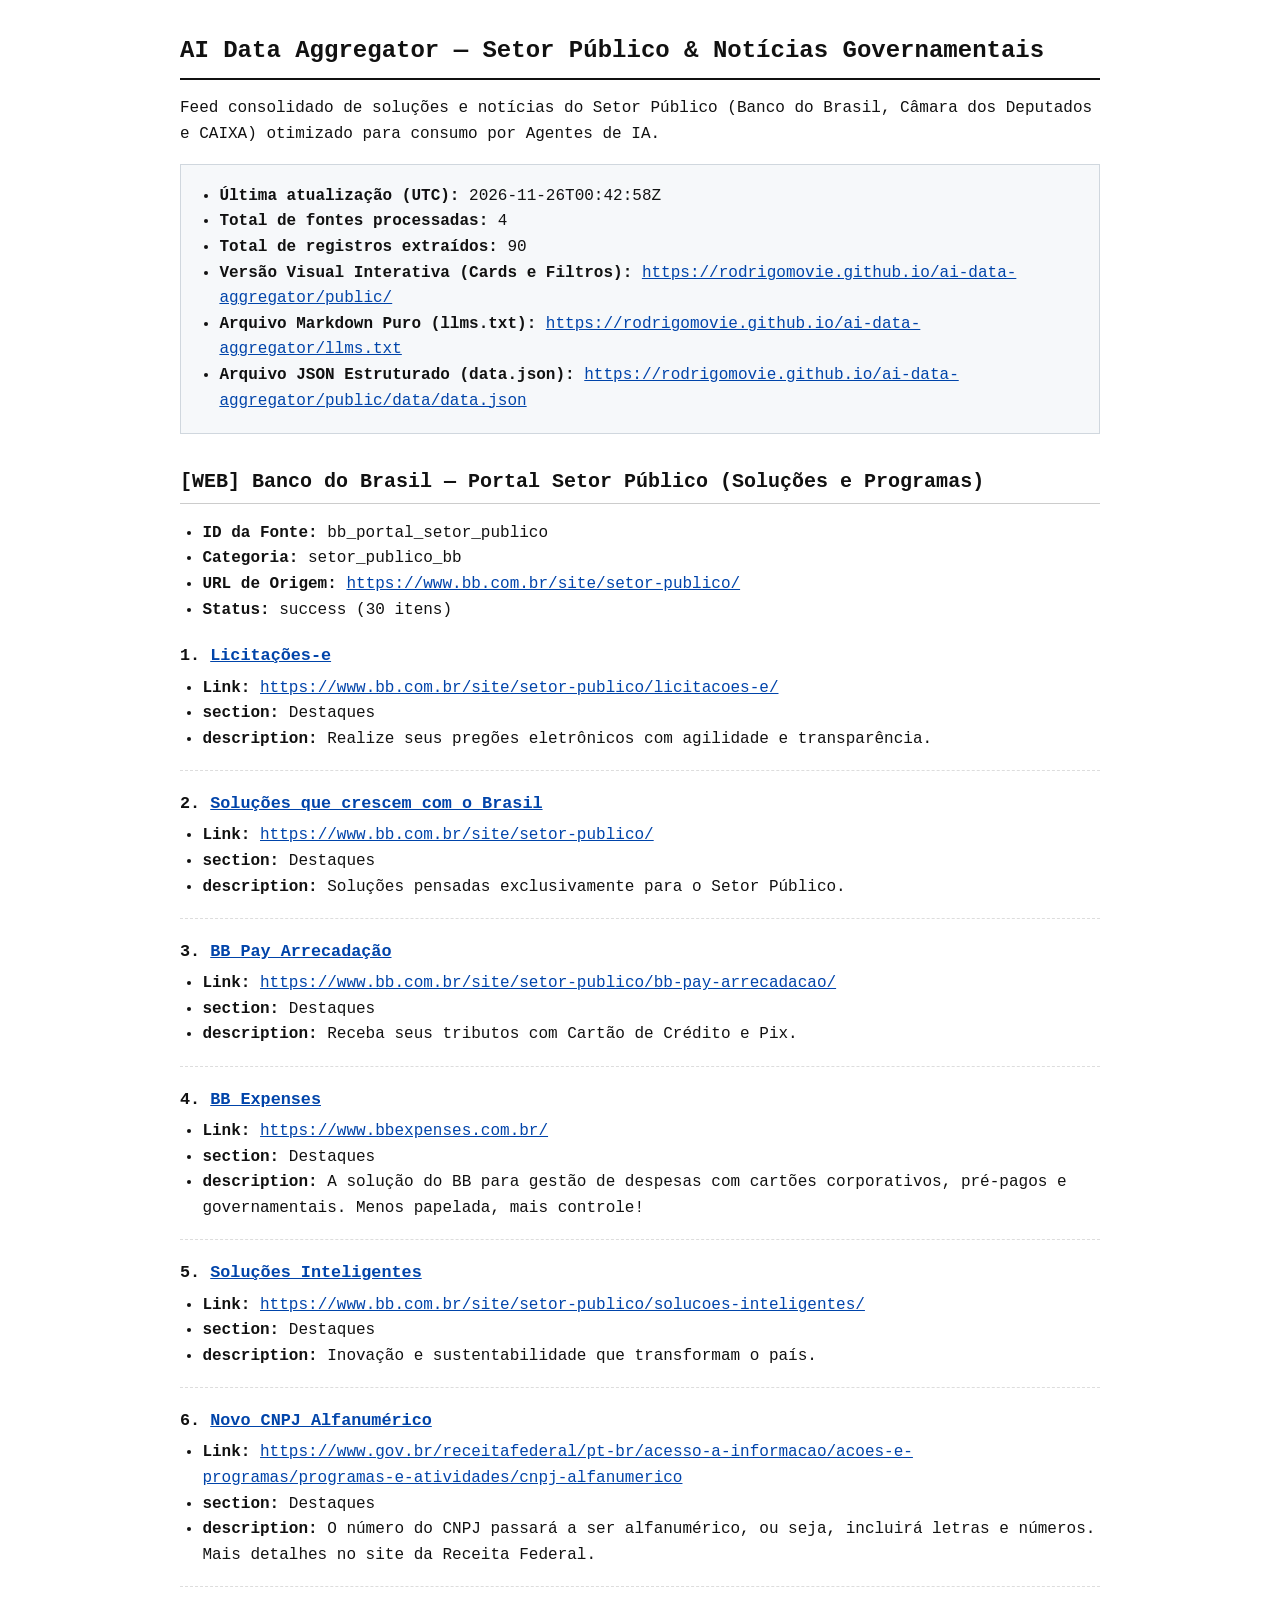
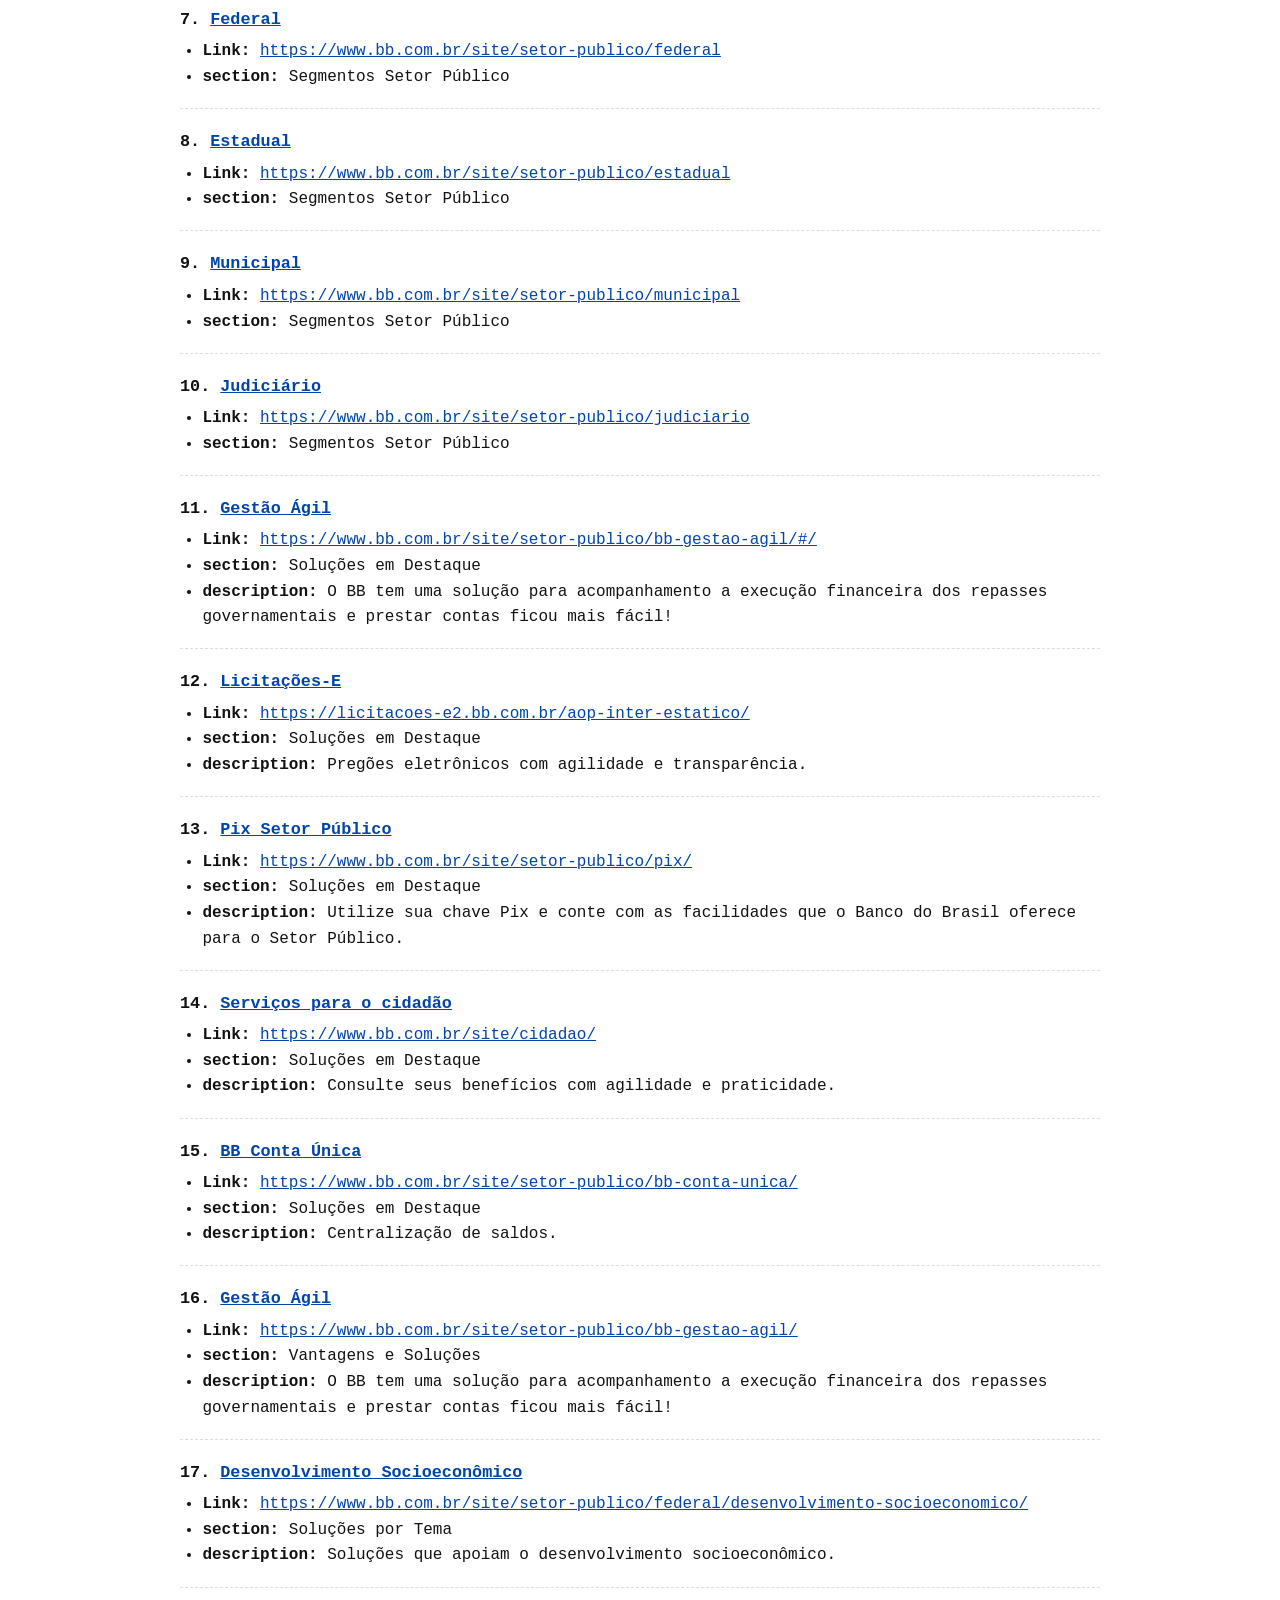
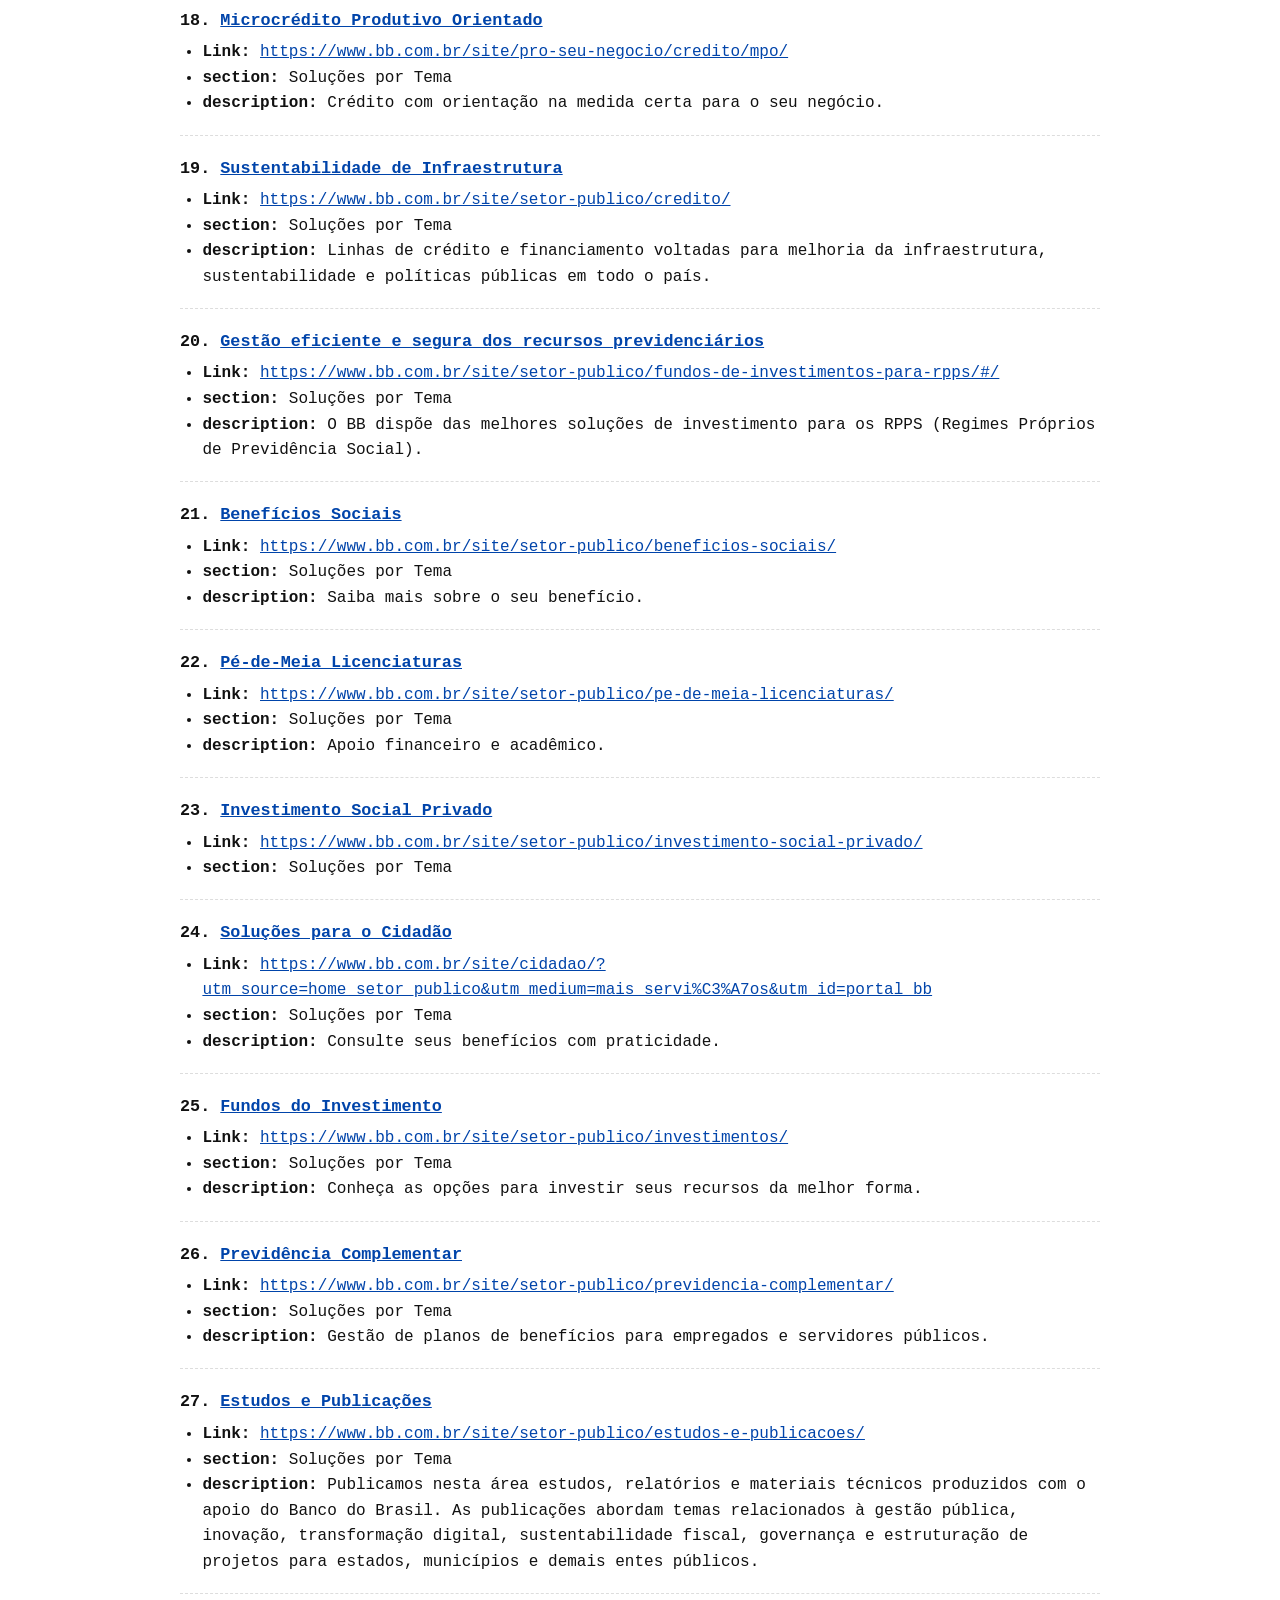
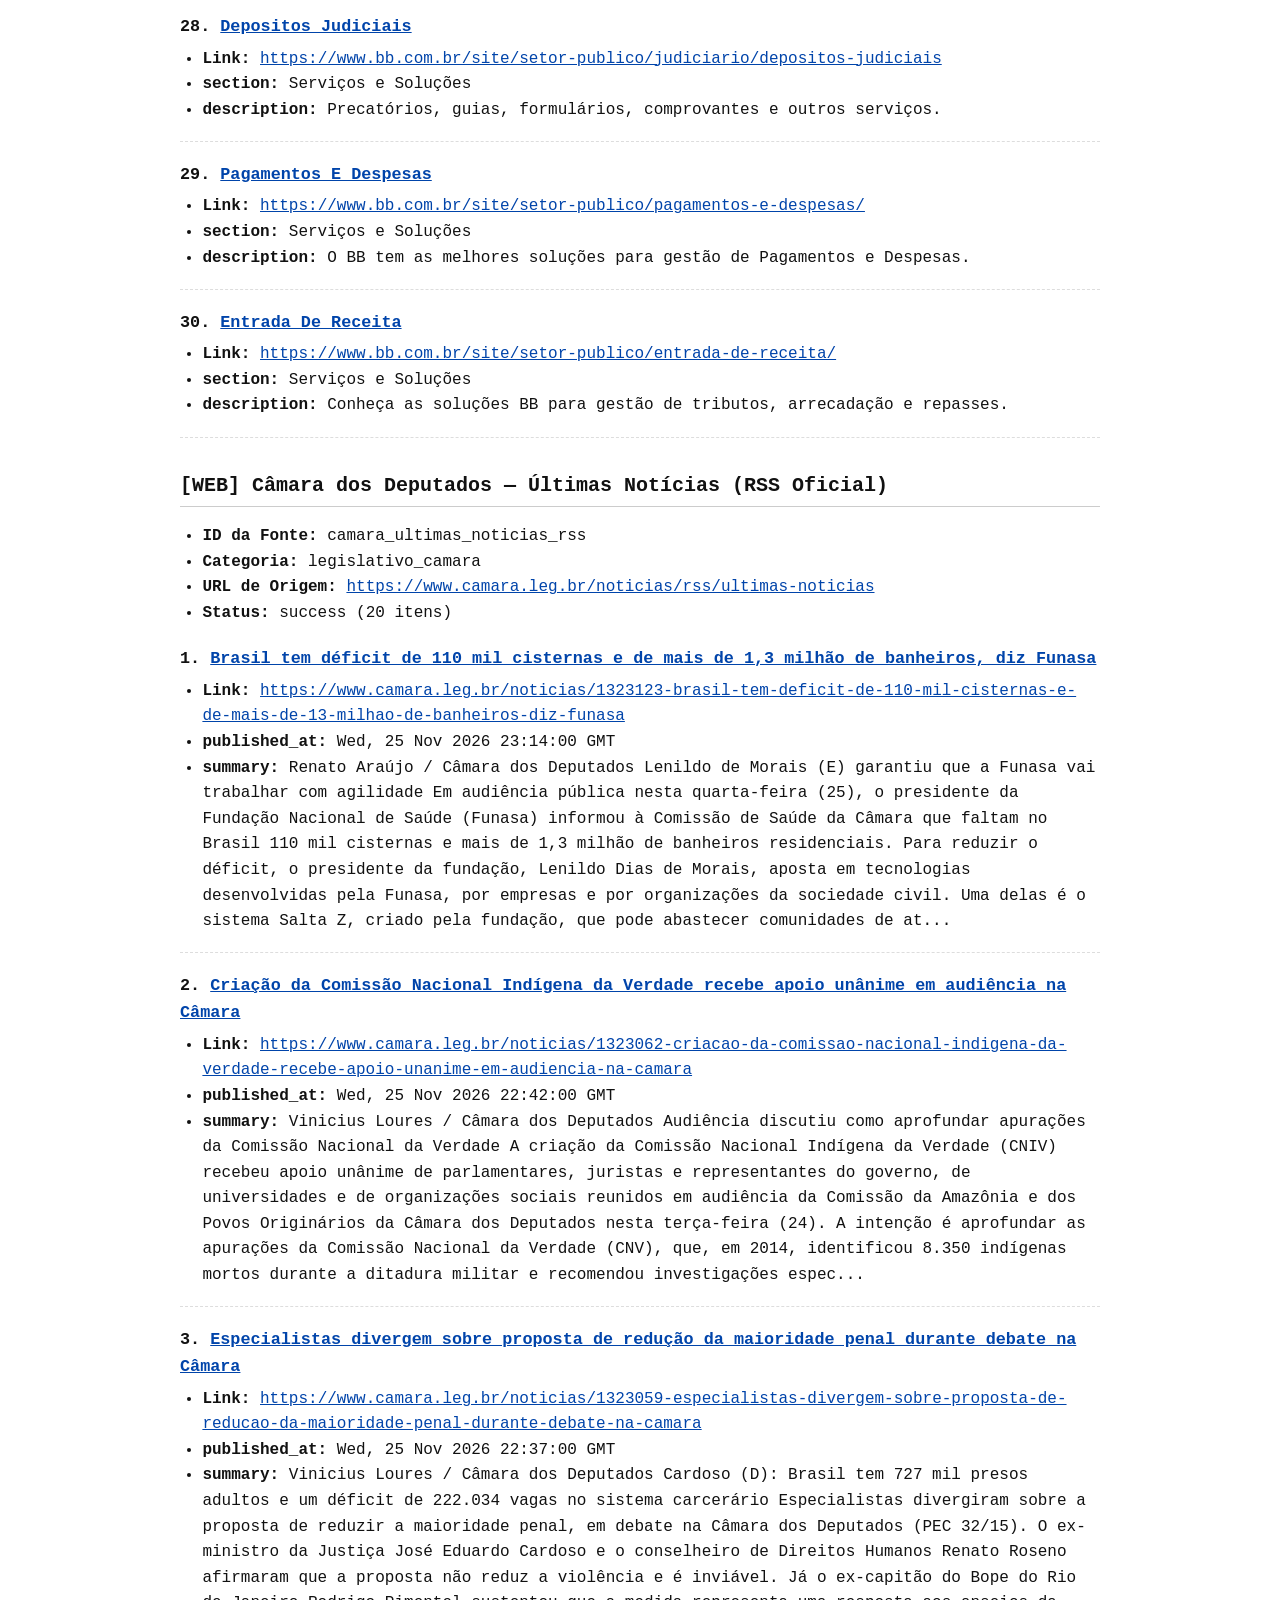
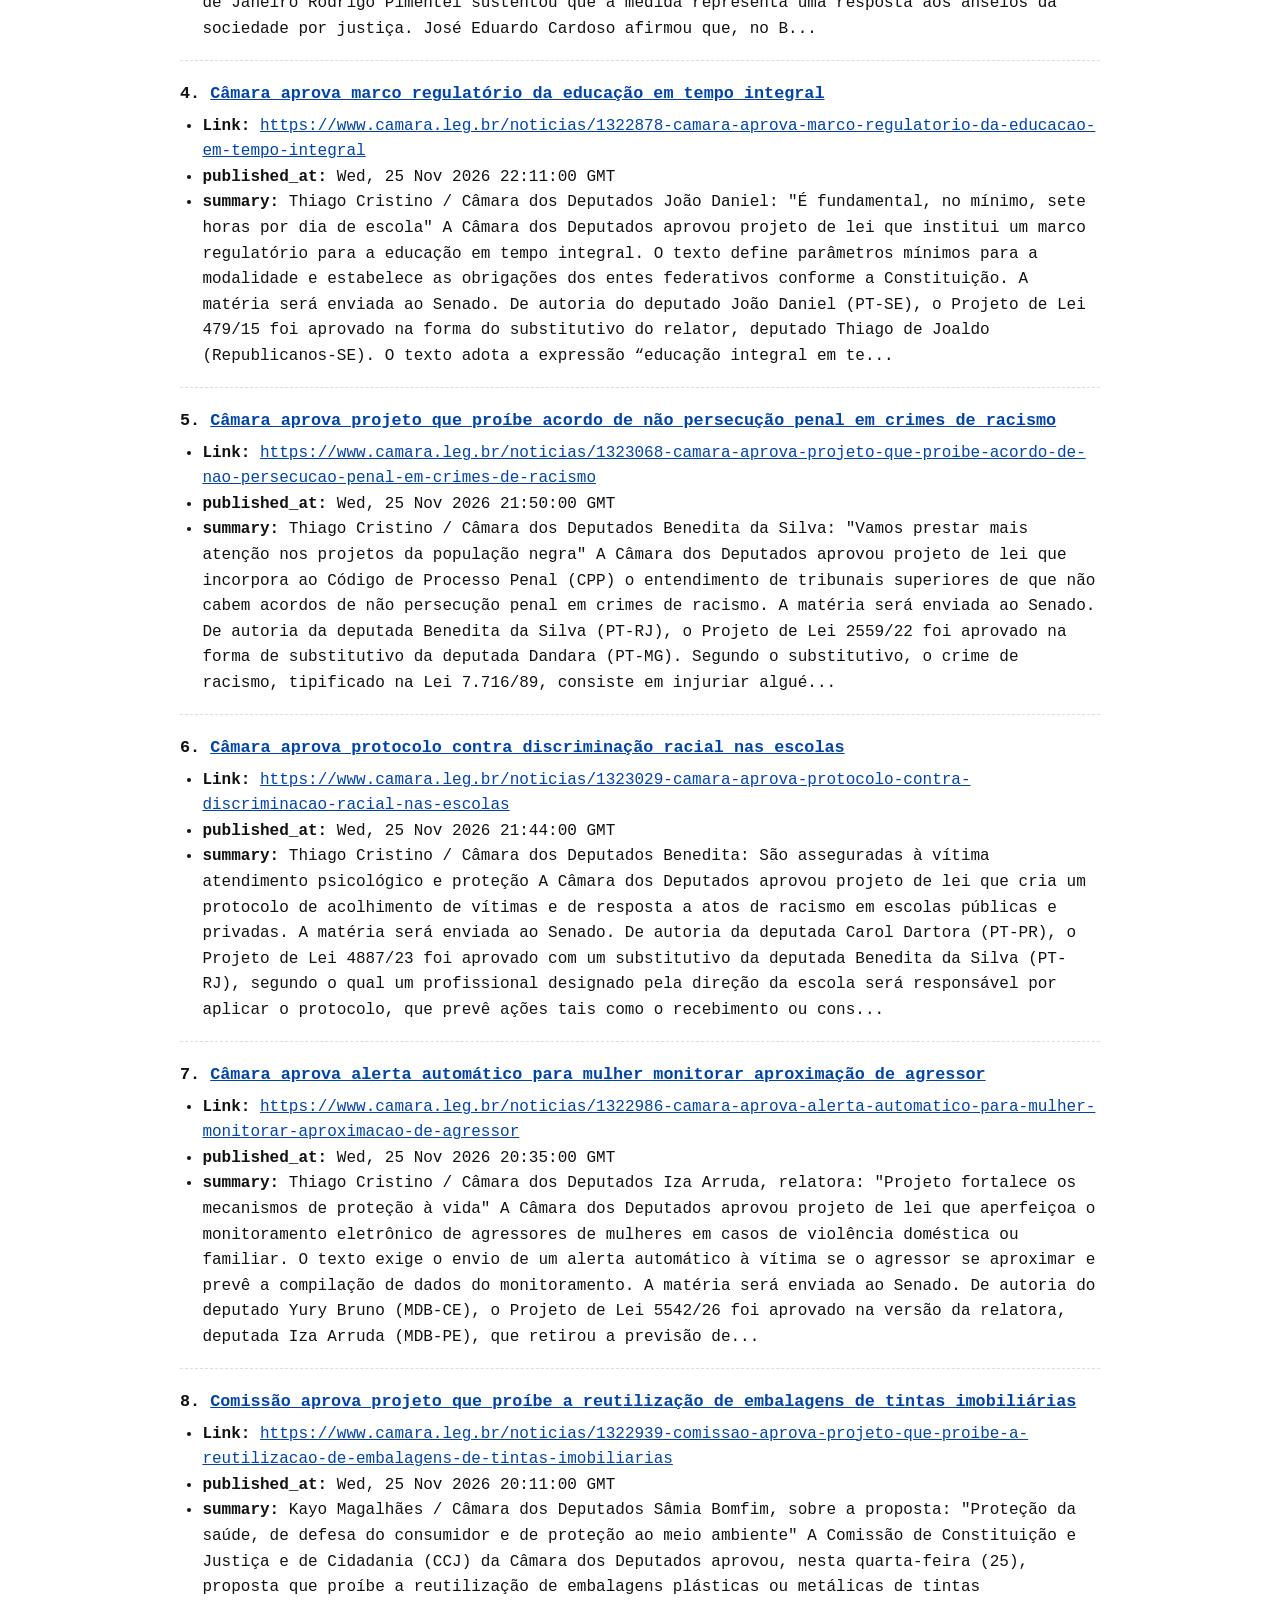
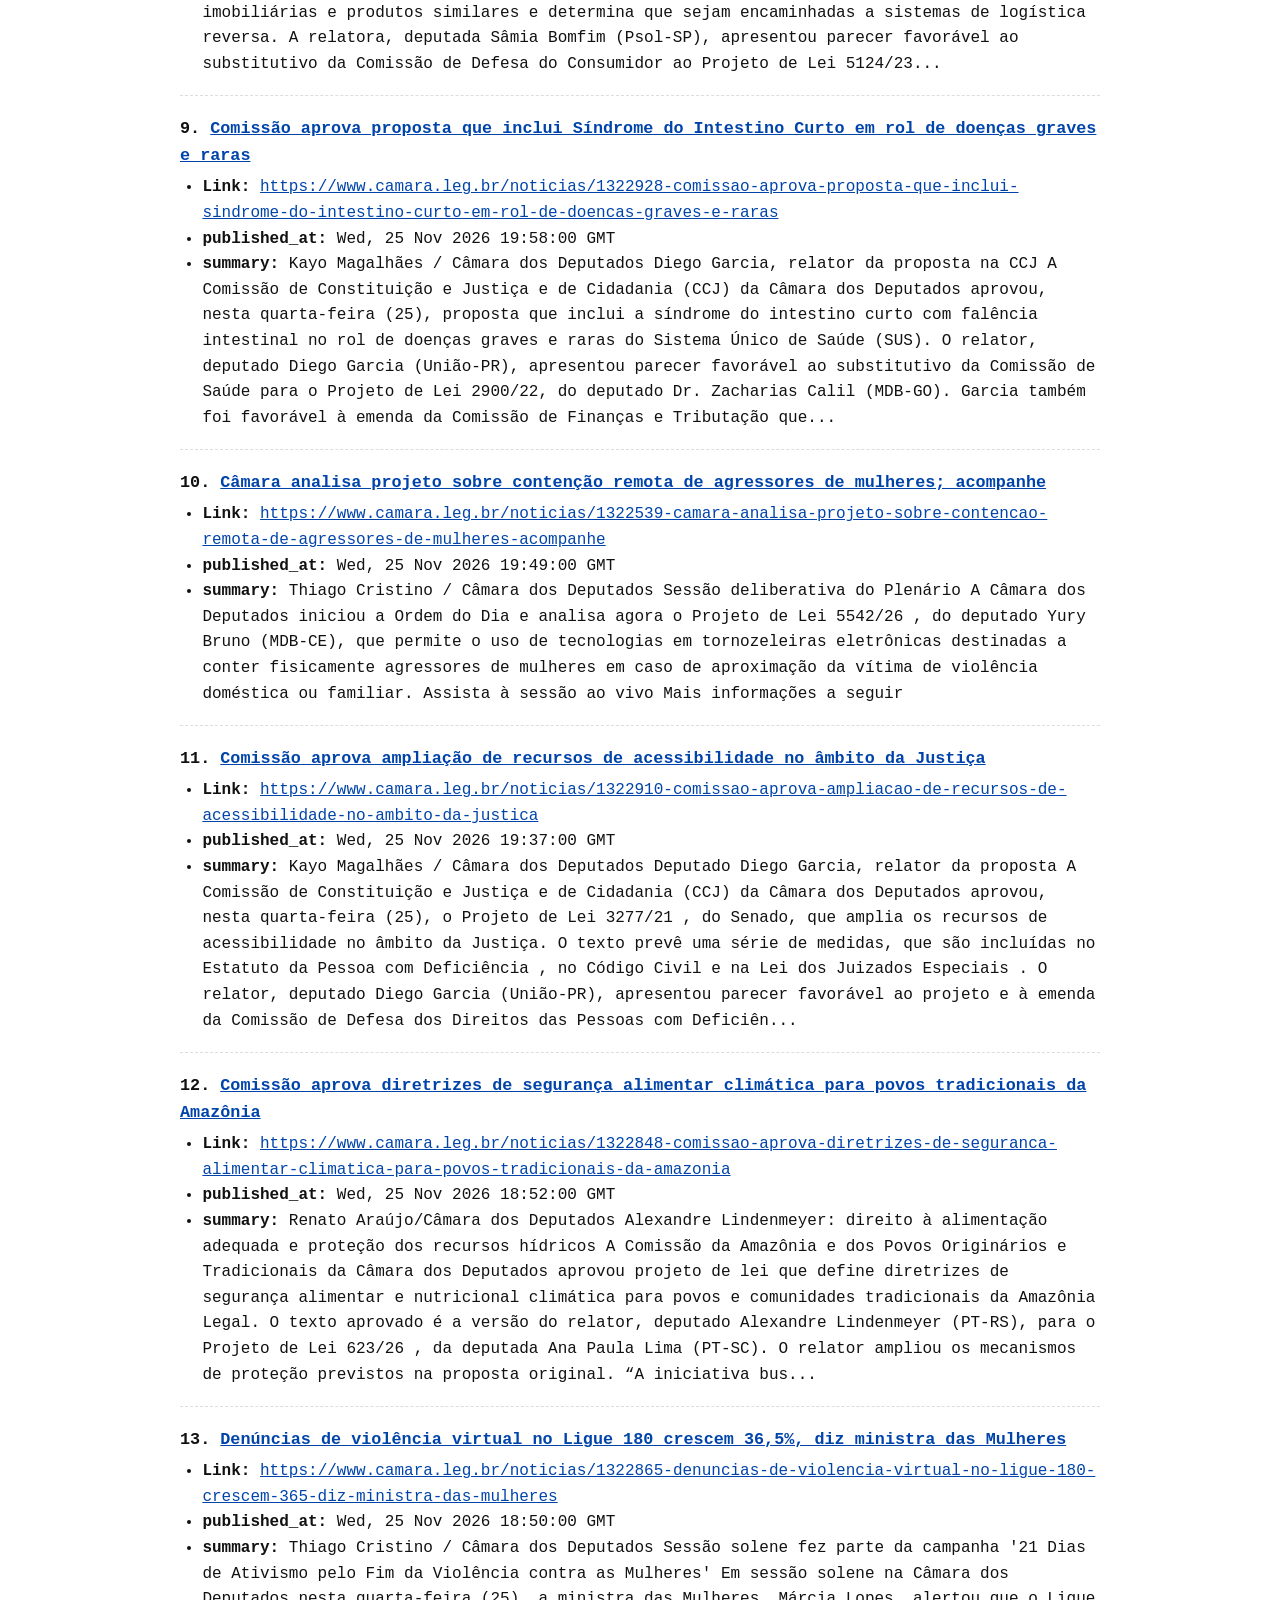
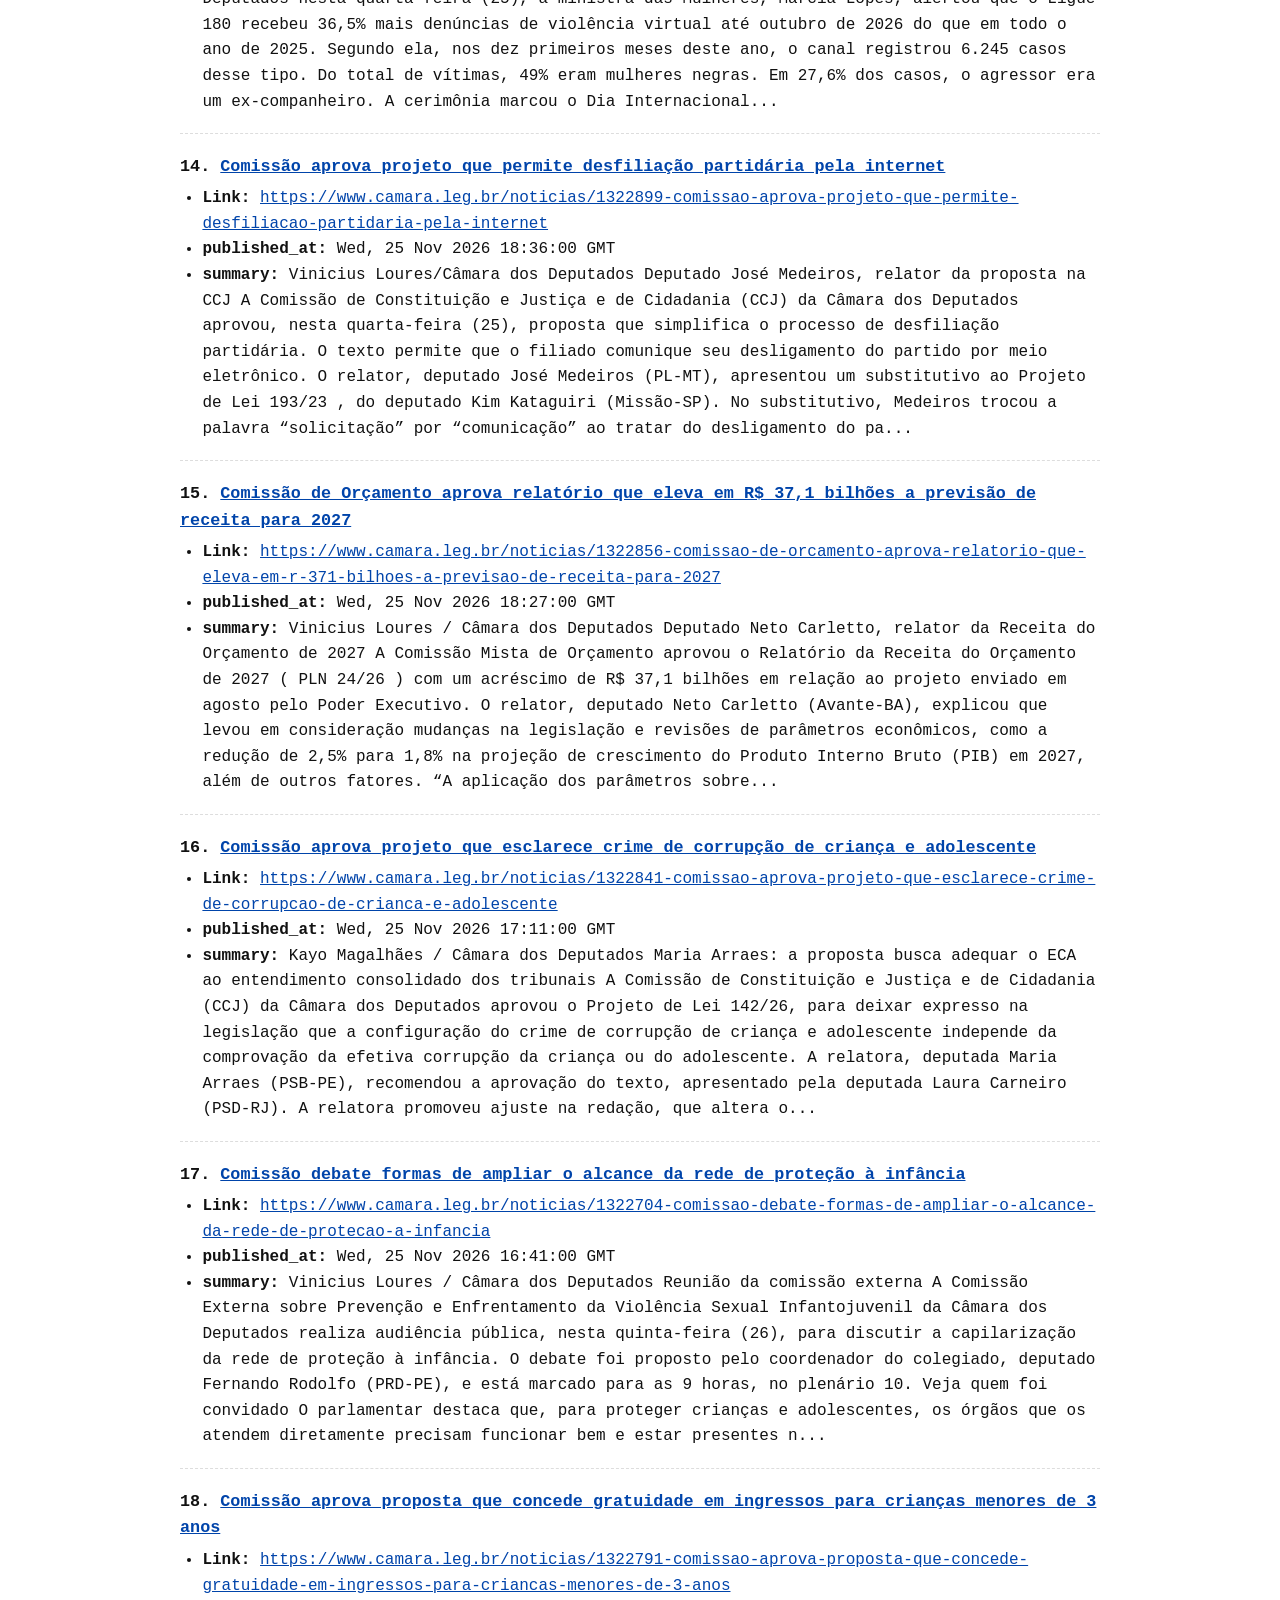
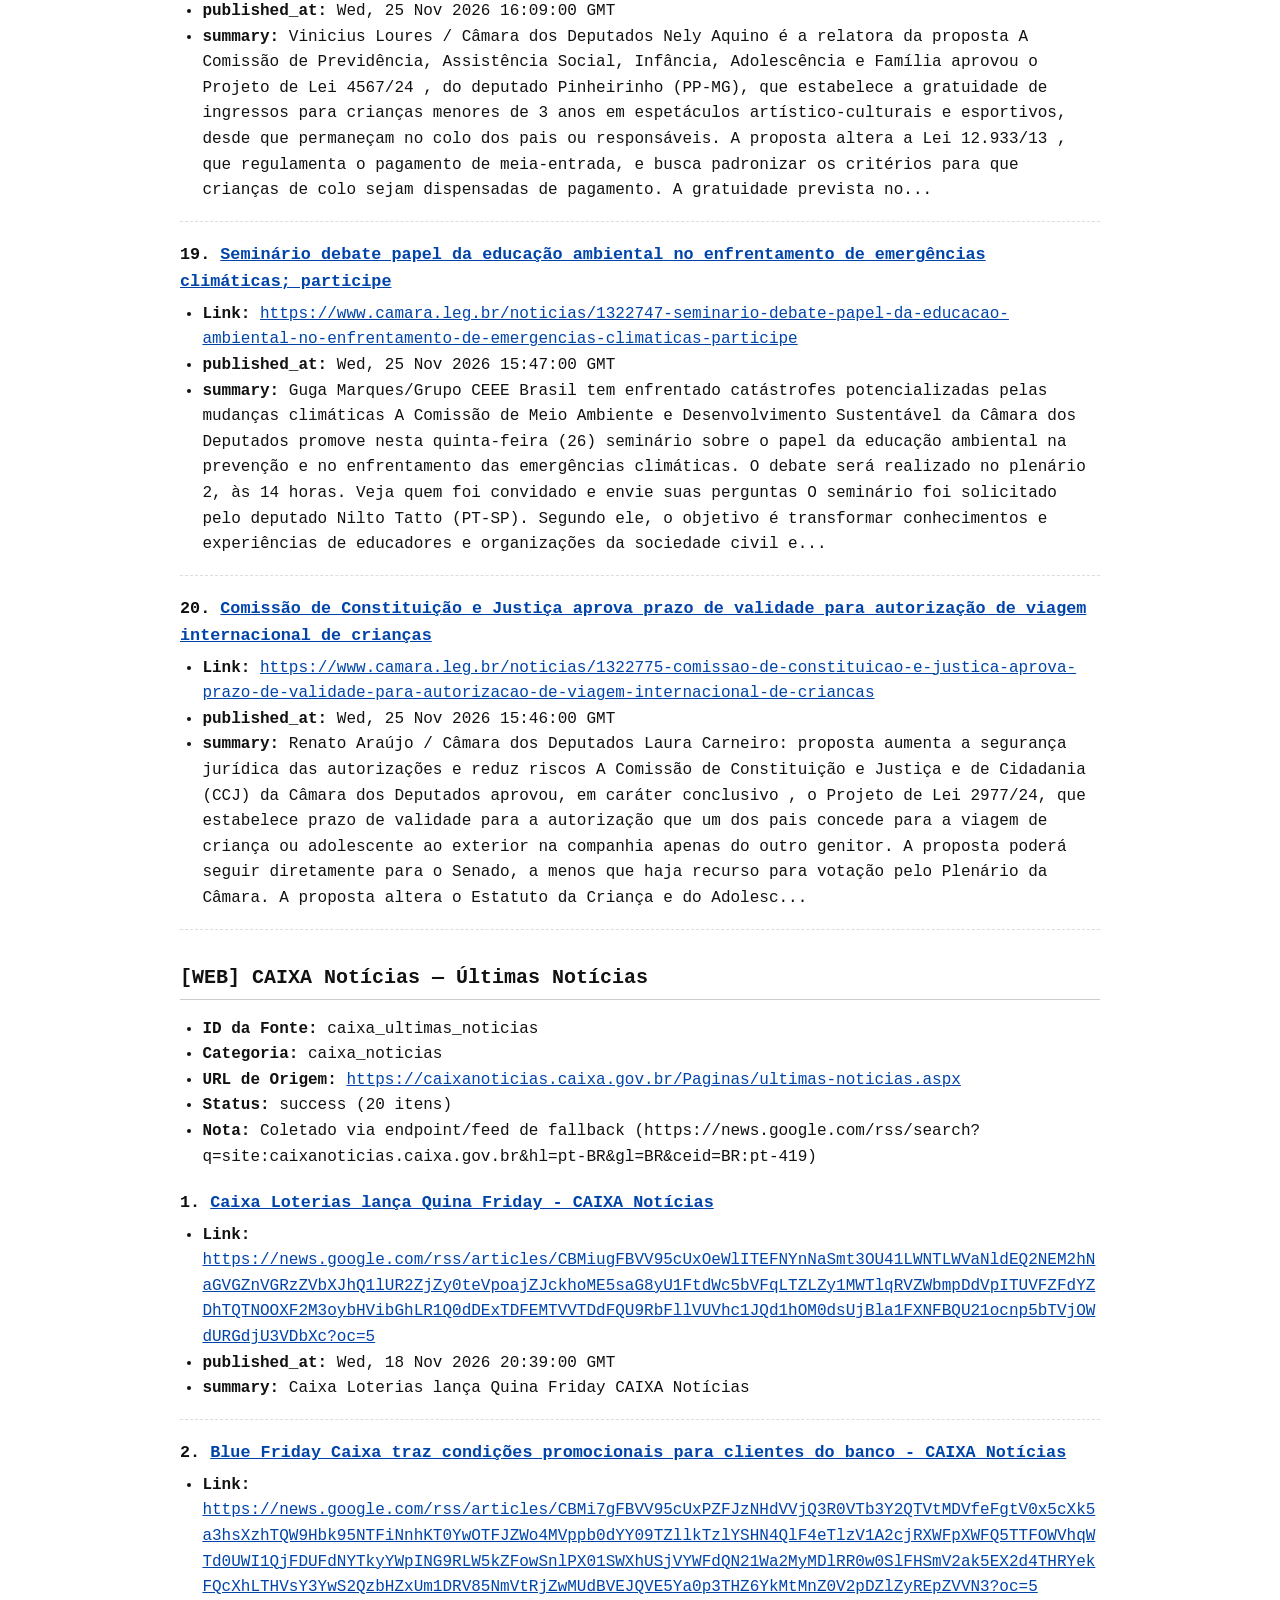
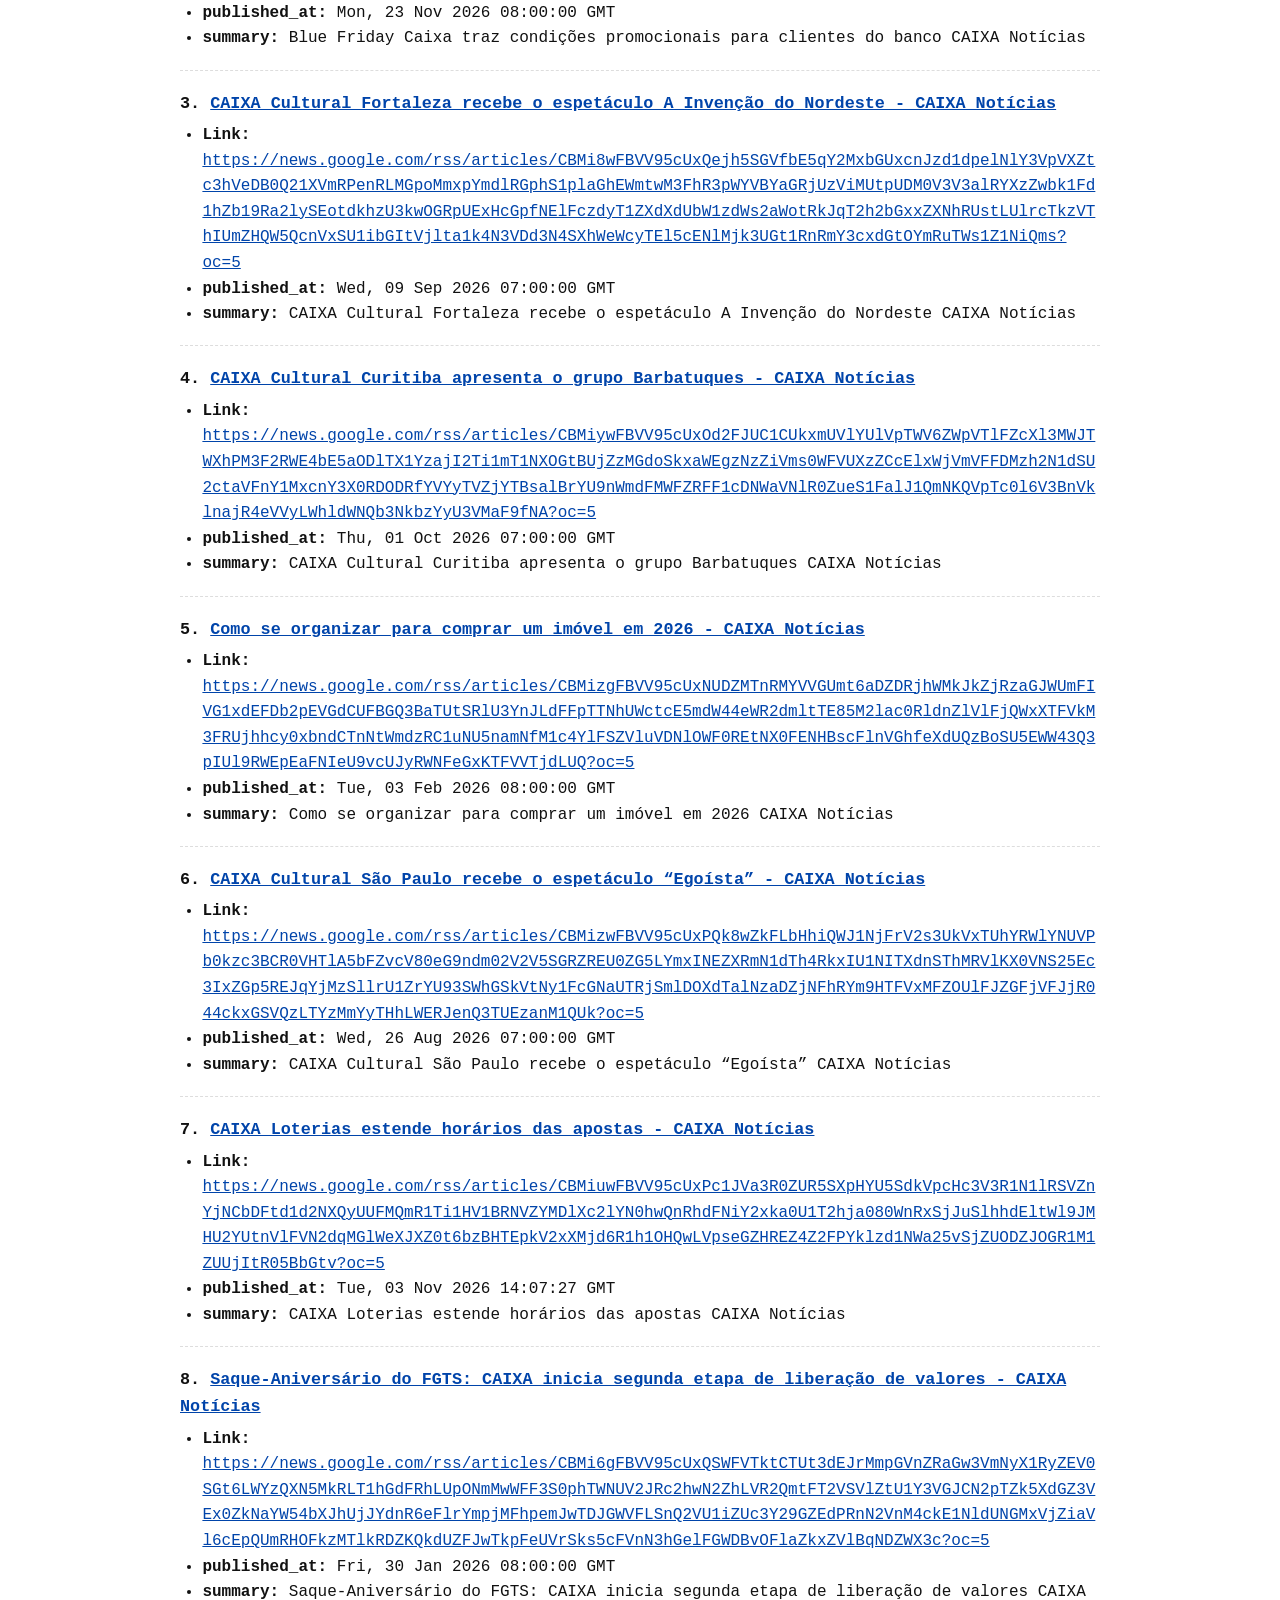
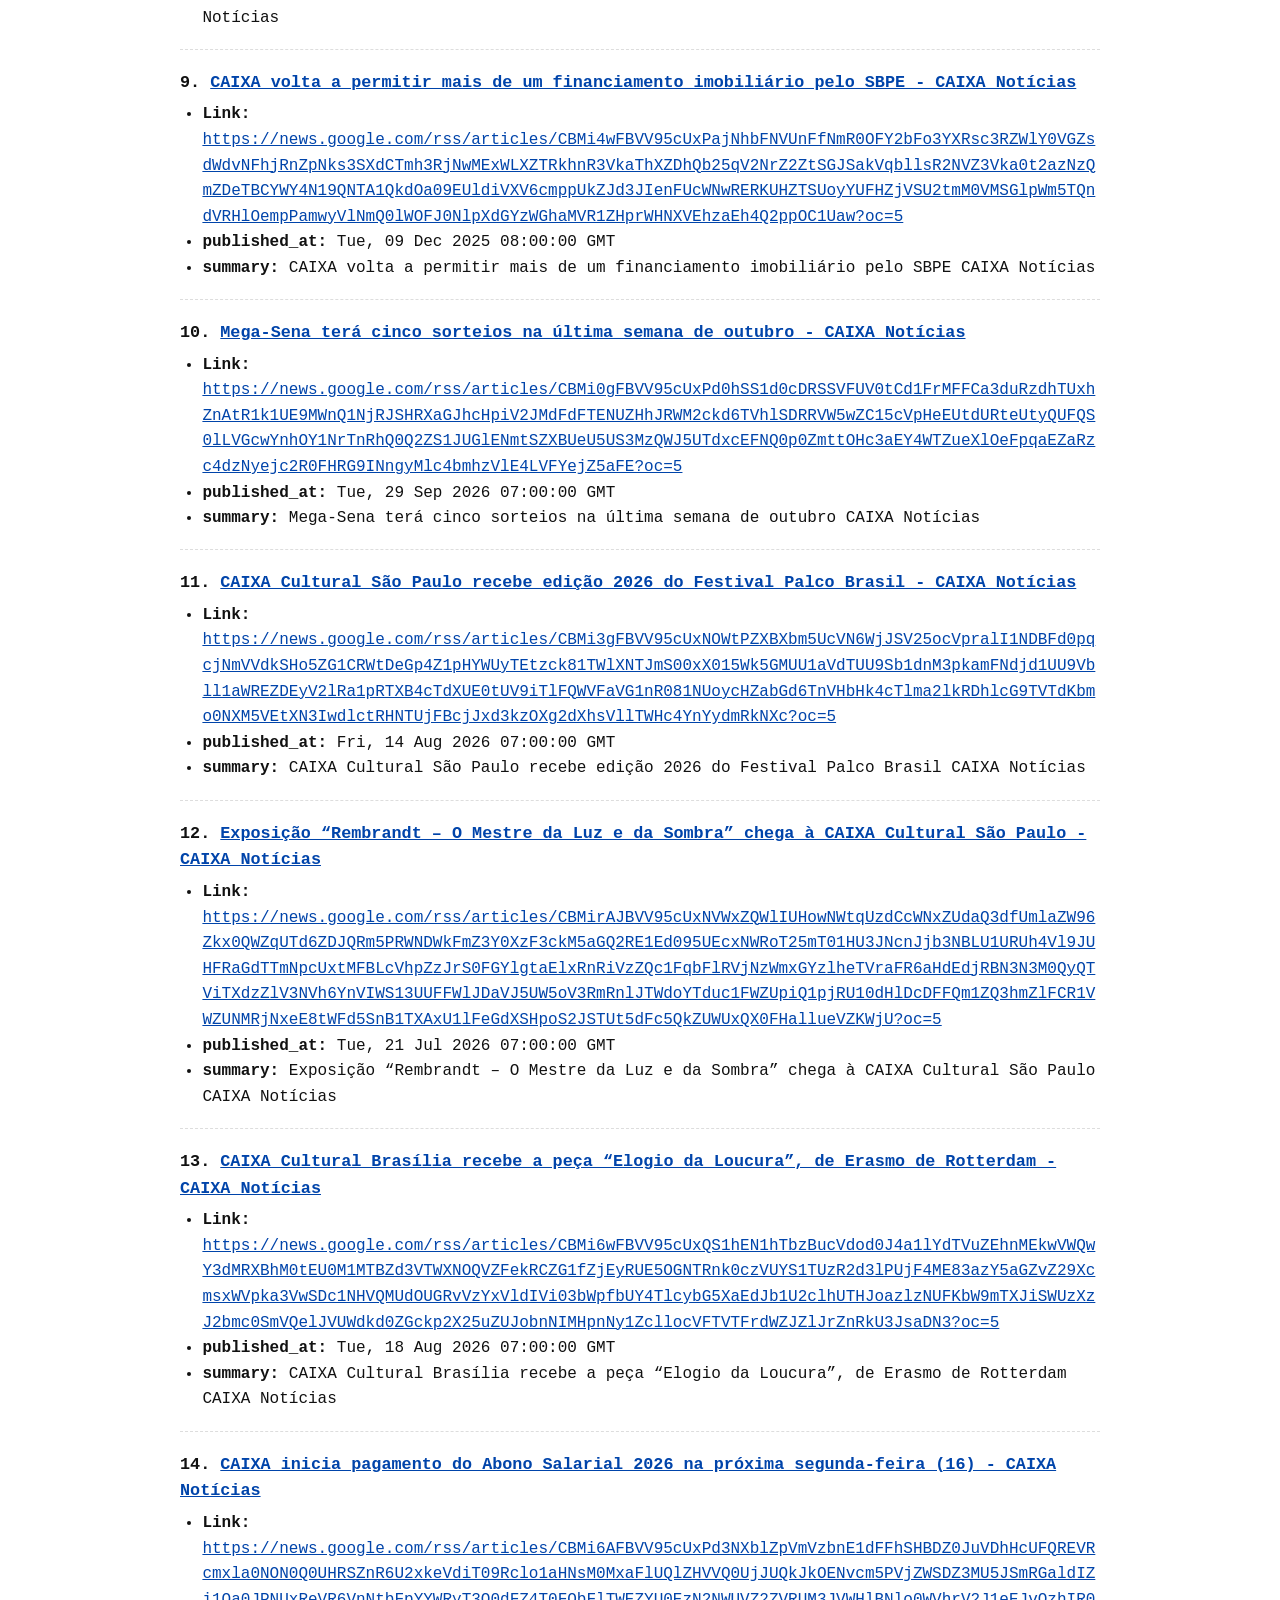
==== commit 32d472ef: "chore(data): update aggregated data (2026-11-26T00:42:58Z)" ====
--- a/index.html
+++ b/index.html
@@ -10,7 +10,7 @@
   <link rel="canonical" href="https://rodrigomovie.github.io/ai-data-aggregator/" />
   <link rel="alternate" type="text/markdown" href="llms.txt" title="LLM Plain-Text Feed (llms.txt)" />
   <link rel="alternate" type="application/json" href="public/data/data.json" title="Structured JSON Data Feed" />
-  <script type="application/ld+json">{"@context": "https://schema.org", "@type": "DataFeed", "name": "AI Data Aggregator — Setor Público & Notícias Governamentais", "description": "Feed consolidado de soluções e notícias do Setor Público (Banco do Brasil, Câmara dos Deputados e CAIXA) otimizado para consumo por Agentes de IA.", "dateModified": "2026-11-25T00:42:49Z", "dataFeedElement": [{"@type": "DataFeedItem", "item": {"@type": "Article", "headline": "Licitações-e", "description": "Realize seus pregões eletrônicos com agilidade e transparência.", "publisher": {"@type": "Organization", "name": "Banco do Brasil — Portal Setor Público (Soluções e Programas)"}, "url": "https://www.bb.com.br/site/setor-publico/licitacoes-e/"}}, {"@type": "DataFeedItem", "item": {"@type": "Article", "headline": "Soluções que crescem com o Brasil", "description": "Soluções pensadas exclusivamente para o Setor Público.", "publisher": {"@type": "Organization", "name": "Banco do Brasil — Portal Setor Público (Soluções e Programas)"}, "url": "https://www.bb.com.br/site/setor-publico/"}}, {"@type": "DataFeedItem", "item": {"@type": "Article", "headline": "BB Pay Arrecadação", "description": "Receba seus tributos com Cartão de Crédito e Pix.", "publisher": {"@type": "Organization", "name": "Banco do Brasil — Portal Setor Público (Soluções e Programas)"}, "url": "https://www.bb.com.br/site/setor-publico/bb-pay-arrecadacao/"}}, {"@type": "DataFeedItem", "item": {"@type": "Article", "headline": "BB Expenses", "description": "A solução do BB para gestão de despesas com cartões corporativos, pré-pagos e governamentais. Menos papelada, mais controle!", "publisher": {"@type": "Organization", "name": "Banco do Brasil — Portal Setor Público (Soluções e Programas)"}, "url": "https://www.bbexpenses.com.br/"}}, {"@type": "DataFeedItem", "item": {"@type": "Article", "headline": "Soluções Inteligentes", "description": "Inovação e sustentabilidade que transformam o país.", "publisher": {"@type": "Organization", "name": "Banco do Brasil — Portal Setor Público (Soluções e Programas)"}, "url": "https://www.bb.com.br/site/setor-publico/solucoes-inteligentes/"}}, {"@type": "DataFeedItem", "item": {"@type": "Article", "headline": "Novo CNPJ Alfanumérico", "description": "O número do CNPJ passará a ser alfanumérico, ou seja, incluirá letras e números. Mais detalhes no site da Receita Federal.", "publisher": {"@type": "Organization", "name": "Banco do Brasil — Portal Setor Público (Soluções e Programas)"}, "url": "https://www.gov.br/receitafederal/pt-br/acesso-a-informacao/acoes-e-programas/programas-e-atividades/cnpj-alfanumerico"}}, {"@type": "DataFeedItem", "item": {"@type": "Article", "headline": "Federal", "description": "", "publisher": {"@type": "Organization", "name": "Banco do Brasil — Portal Setor Público (Soluções e Programas)"}, "url": "https://www.bb.com.br/site/setor-publico/federal"}}, {"@type": "DataFeedItem", "item": {"@type": "Article", "headline": "Estadual", "description": "", "publisher": {"@type": "Organization", "name": "Banco do Brasil — Portal Setor Público (Soluções e Programas)"}, "url": "https://www.bb.com.br/site/setor-publico/estadual"}}, {"@type": "DataFeedItem", "item": {"@type": "Article", "headline": "Municipal", "description": "", "publisher": {"@type": "Organization", "name": "Banco do Brasil — Portal Setor Público (Soluções e Programas)"}, "url": "https://www.bb.com.br/site/setor-publico/municipal"}}, {"@type": "DataFeedItem", "item": {"@type": "Article", "headline": "Judiciário", "description": "", "publisher": {"@type": "Organization", "name": "Banco do Brasil — Portal Setor Público (Soluções e Programas)"}, "url": "https://www.bb.com.br/site/setor-publico/judiciario"}}, {"@type": "DataFeedItem", "item": {"@type": "Article", "headline": "Gestão Ágil", "description": "O BB tem uma solução para acompanhamento a execução financeira dos repasses governamentais e prestar contas ficou mais fácil!", "publisher": {"@type": "Organization", "name": "Banco do Brasil — Portal Setor Público (Soluções e Programas)"}, "url": "https://www.bb.com.br/site/setor-publico/bb-gestao-agil/#/"}}, {"@type": "DataFeedItem", "item": {"@type": "Article", "headline": "Licitações-E", "description": "Pregões eletrônicos com agilidade e transparência.", "publisher": {"@type": "Organization", "name": "Banco do Brasil — Portal Setor Público (Soluções e Programas)"}, "url": "https://licitacoes-e2.bb.com.br/aop-inter-estatico/"}}, {"@type": "DataFeedItem", "item": {"@type": "Article", "headline": "Pix Setor Público", "description": "Utilize sua chave Pix e conte com as facilidades que o Banco do Brasil oferece para o Setor Público.", "publisher": {"@type": "Organization", "name": "Banco do Brasil — Portal Setor Público (Soluções e Programas)"}, "url": "https://www.bb.com.br/site/setor-publico/pix/"}}, {"@type": "DataFeedItem", "item": {"@type": "Article", "headline": "Serviços para o cidadão", "description": "Consulte seus benefícios com agilidade e praticidade.", "publisher": {"@type": "Organization", "name": "Banco do Brasil — Portal Setor Público (Soluções e Programas)"}, "url": "https://www.bb.com.br/site/cidadao/"}}, {"@type": "DataFeedItem", "item": {"@type": "Article", "headline": "BB Conta Única", "description": "Centralização de saldos.", "publisher": {"@type": "Organization", "name": "Banco do Brasil — Portal Setor Público (Soluções e Programas)"}, "url": "https://www.bb.com.br/site/setor-publico/bb-conta-unica/"}}, {"@type": "DataFeedItem", "item": {"@type": "Article", "headline": "Gestão Ágil", "description": "O BB tem uma solução para acompanhamento a execução financeira dos repasses governamentais e prestar contas ficou mais fácil!", "publisher": {"@type": "Organization", "name": "Banco do Brasil — Portal Setor Público (Soluções e Programas)"}, "url": "https://www.bb.com.br/site/setor-publico/bb-gestao-agil/"}}, {"@type": "DataFeedItem", "item": {"@type": "Article", "headline": "Desenvolvimento Socioeconômico", "description": "Soluções que apoiam o desenvolvimento socioeconômico.", "publisher": {"@type": "Organization", "name": "Banco do Brasil — Portal Setor Público (Soluções e Programas)"}, "url": "https://www.bb.com.br/site/setor-publico/federal/desenvolvimento-socioeconomico/"}}, {"@type": "DataFeedItem", "item": {"@type": "Article", "headline": "Microcrédito Produtivo Orientado", "description": "Crédito com orientação na medida certa para o seu negócio.", "publisher": {"@type": "Organization", "name": "Banco do Brasil — Portal Setor Público (Soluções e Programas)"}, "url": "https://www.bb.com.br/site/pro-seu-negocio/credito/mpo/"}}, {"@type": "DataFeedItem", "item": {"@type": "Article", "headline": "Sustentabilidade de Infraestrutura", "description": "Linhas de crédito e financiamento voltadas para melhoria da infraestrutura, sustentabilidade e políticas públicas em todo o país.", "publisher": {"@type": "Organization", "name": "Banco do Brasil — Portal Setor Público (Soluções e Programas)"}, "url": "https://www.bb.com.br/site/setor-publico/credito/"}}, {"@type": "DataFeedItem", "item": {"@type": "Article", "headline": "Gestão eficiente e segura dos recursos previdenciários", "description": "O BB dispõe das melhores soluções de investimento para os RPPS (Regimes Próprios de Previdência Social).", "publisher": {"@type": "Organization", "name": "Banco do Brasil — Portal Setor Público (Soluções e Programas)"}, "url": "https://www.bb.com.br/site/setor-publico/fundos-de-investimentos-para-rpps/#/"}}, {"@type": "DataFeedItem", "item": {"@type": "Article", "headline": "Benefícios Sociais", "description": "Saiba mais sobre o seu benefício.", "publisher": {"@type": "Organization", "name": "Banco do Brasil — Portal Setor Público (Soluções e Programas)"}, "url": "https://www.bb.com.br/site/setor-publico/beneficios-sociais/"}}, {"@type": "DataFeedItem", "item": {"@type": "Article", "headline": "Pé-de-Meia Licenciaturas", "description": "Apoio financeiro e acadêmico.", "publisher": {"@type": "Organization", "name": "Banco do Brasil — Portal Setor Público (Soluções e Programas)"}, "url": "https://www.bb.com.br/site/setor-publico/pe-de-meia-licenciaturas/"}}, {"@type": "DataFeedItem", "item": {"@type": "Article", "headline": "Investimento Social Privado", "description": "", "publisher": {"@type": "Organization", "name": "Banco do Brasil — Portal Setor Público (Soluções e Programas)"}, "url": "https://www.bb.com.br/site/setor-publico/investimento-social-privado/"}}, {"@type": "DataFeedItem", "item": {"@type": "Article", "headline": "Soluções para o Cidadão", "description": "Consulte seus benefícios com praticidade.", "publisher": {"@type": "Organization", "name": "Banco do Brasil — Portal Setor Público (Soluções e Programas)"}, "url": "https://www.bb.com.br/site/cidadao/?utm_source=home_setor_publico&utm_medium=mais_servi%C3%A7os&utm_id=portal_bb"}}, {"@type": "DataFeedItem", "item": {"@type": "Article", "headline": "Fundos do Investimento", "description": "Conheça as opções para investir seus recursos da melhor forma.", "publisher": {"@type": "Organization", "name": "Banco do Brasil — Portal Setor Público (Soluções e Programas)"}, "url": "https://www.bb.com.br/site/setor-publico/investimentos/"}}, {"@type": "DataFeedItem", "item": {"@type": "Article", "headline": "Previdência Complementar", "description": "Gestão de planos de benefícios para empregados e servidores públicos.", "publisher": {"@type": "Organization", "name": "Banco do Brasil — Portal Setor Público (Soluções e Programas)"}, "url": "https://www.bb.com.br/site/setor-publico/previdencia-complementar/"}}, {"@type": "DataFeedItem", "item": {"@type": "Article", "headline": "Estudos e Publicações", "description": "Publicamos nesta área estudos, relatórios e materiais técnicos produzidos com o apoio do Banco do Brasil. As publicações abordam temas relacionados à gestão pública, inovação, transformação digital, sustentabilidade fiscal, governança e estruturação de projetos para estados, municípios e demais entes públicos.", "publisher": {"@type": "Organization", "name": "Banco do Brasil — Portal Setor Público (Soluções e Programas)"}, "url": "https://www.bb.com.br/site/setor-publico/estudos-e-publicacoes/"}}, {"@type": "DataFeedItem", "item": {"@type": "Article", "headline": "Depositos Judiciais", "description": "Precatórios, guias, formulários, comprovantes e outros serviços.", "publisher": {"@type": "Organization", "name": "Banco do Brasil — Portal Setor Público (Soluções e Programas)"}, "url": "https://www.bb.com.br/site/setor-publico/judiciario/depositos-judiciais"}}, {"@type": "DataFeedItem", "item": {"@type": "Article", "headline": "Pagamentos E Despesas", "description": "O BB tem as melhores soluções para gestão de Pagamentos e Despesas.", "publisher": {"@type": "Organization", "name": "Banco do Brasil — Portal Setor Público (Soluções e Programas)"}, "url": "https://www.bb.com.br/site/setor-publico/pagamentos-e-despesas/"}}, {"@type": "DataFeedItem", "item": {"@type": "Article", "headline": "Entrada De Receita", "description": "Conheça as soluções BB para gestão de tributos, arrecadação e repasses.", "publisher": {"@type": "Organization", "name": "Banco do Brasil — Portal Setor Público (Soluções e Programas)"}, "url": "https://www.bb.com.br/site/setor-publico/entrada-de-receita/"}}, {"@type": "DataFeedItem", "item": {"@type": "Article", "headline": "Comissão aprova recomendações de fiscalização dos crimes de Mariana e Brumadinho", "description": "Vinicius Loures / Câmara dos Deputados Deputados da Comissão Externa se reúnem nesta quarta com ministros do STJ para apresentar o relatório A Comissão Externa da Câmara dos Deputados sobre Fiscalização de Rompimentos de Barragens aprovou, nesta terça-feira (24), o relatório final que consolida quase quatro anos de acompanhamento dos crimes socioambientais de Mariana e Brumadinho, em Minas Gerais. O texto de 130 páginas do coordenador, deputado Rogério Correia (PT-MG), traz uma série de recomendações divididas em oito eixos temáticos, entre eles prevenção de desastres, participação social n...", "publisher": {"@type": "Organization", "name": "Câmara dos Deputados — Últimas Notícias (RSS Oficial)"}, "url": "https://www.camara.leg.br/noticias/1322628-comissao-aprova-recomendacoes-de-fiscalizacao-dos-crimes-de-mariana-e-brumadinho"}, "dateCreated": "Tue, 24 Nov 2026 23:26:00 GMT"}, {"@type": "DataFeedItem", "item": {"@type": "Article", "headline": "Deputados retomam nesta quarta-feira votação de projetos em defesa da população negra", "description": "Thiago Cristino / Câmara dos Deputados A coordenadora da Bancada Negra, deputada Benedita da Silva, presidiu a sessão desta terça-feira (24) A coordenadora da Bancada Negra, deputada Benedita da Silva (PT-RJ), comemorou a aprovação, nesta terça-feira (24), das três propostas consideradas prioritárias pelo colegiado. A deputada convocou nova sessão para esta quarta-feira (25) para votar os demais projetos da pauta em defesa da população negra. Veja a pauta completa De acordo com a deputada, a inclusão dos projetos na pauta faz parte de um compromisso assumido no Colégio de Líderes em razão d...", "publisher": {"@type": "Organization", "name": "Câmara dos Deputados — Últimas Notícias (RSS Oficial)"}, "url": "https://www.camara.leg.br/noticias/1322627-deputados-retomam-nesta-quarta-feira-votacao-de-projetos-em-defesa-da-populacao-negra"}, "dateCreated": "Tue, 24 Nov 2026 23:10:00 GMT"}, {"@type": "DataFeedItem", "item": {"@type": "Article", "headline": "Comissão aprova projeto que autoriza parlamentares a exercer advocacia com restrições", "description": "Vinicius Loures / Câmara dos Deputados Hildo Rocha, relator na comissão A Comissão de Constituição e Justiça e de Cidadania (CCJ) da Câmara dos Deputados aprovou, nesta terça-feira (24), por 32 votos a 7, o Projeto de Lei 344/26 , que autoriza membros do Poder Legislativo a exercer a advocacia, desde que não atuem contra o ente federativo que os remunera. O relator, deputado Hildo Rocha (MDB-MA), apresentou parecer favorável à proposta do deputado Baleia Rossi (MDB-SP). “A proposição concentra a restrição na hipótese em que efetivamente se verifica potencial conflito de interesses, qual sej...", "publisher": {"@type": "Organization", "name": "Câmara dos Deputados — Últimas Notícias (RSS Oficial)"}, "url": "https://www.camara.leg.br/noticias/1322507-comissao-aprova-projeto-que-autoriza-parlamentares-a-exercer-advocacia-com-restricoes"}, "dateCreated": "Tue, 24 Nov 2026 22:27:00 GMT"}, {"@type": "DataFeedItem", "item": {"@type": "Article", "headline": "Comissões debatem futuro do esporte na era da inteligência artificial", "description": "Depositphotos Atletas de alto rendimento podem se beneficiar da inteligência artificial para melhorar a performance As comissões de Ciência, Tecnologia e Inovação e do Esporte da Câmara dos Deputados dão continuidade, nesta quarta-feira (25), ao 4º Fórum Legislativo do Esporte, com três atividades ao longo do dia. A programação inclui debates sobre o futuro do esporte e os impactos da inteligência artificial no setor. O segundo dia do fórum começa às 9h30, no Plenário 13. Às 14h, no Plenário 4, haverá uma mesa-redonda sobre o tema “O Esporte na Era da Inteligência Artificial: desafios e opo...", "publisher": {"@type": "Organization", "name": "Câmara dos Deputados — Últimas Notícias (RSS Oficial)"}, "url": "https://www.camara.leg.br/noticias/1322597-comissoes-debatem-futuro-do-esporte-na-era-da-inteligencia-artificial"}, "dateCreated": "Tue, 24 Nov 2026 22:24:00 GMT"}, {"@type": "DataFeedItem", "item": {"@type": "Article", "headline": "Cancelada audiência sobre violência sexual facilitada por tecnologia", "description": "GettyImages Estudo mostra que tecnologia facilita violência sexual Foi cancelado o debate que a Comissão Externa de Prevenção e Enfrentamento da Violência Sexual Infantojuvenil promoveria para discutir a violência sexual facilitada pela tecnologia e a produção de material de abuso sexual infantil por inteligência artificial (IA). O debate foi proposto pelo deputado Fernando Rodolfo (PRD-PE). O parlamentar destaca dados do relatório Disrupting Harm in Brazil , elaborado pelo Fundo das Nações Unidas para a Infância (Unicef), em parceria com a ECPAT e a Interpol. Segundo o estudo, uma em cada...", "publisher": {"@type": "Organization", "name": "Câmara dos Deputados — Últimas Notícias (RSS Oficial)"}, "url": "https://www.camara.leg.br/noticias/1321180-cancelada-audiencia-sobre-violencia-sexual-facilitada-por-tecnologia"}, "dateCreated": "Tue, 24 Nov 2026 22:23:00 GMT"}, {"@type": "DataFeedItem", "item": {"@type": "Article", "headline": "Especialistas defendem aumento do número de mulheres em cargos de direção do sistema de previdência", "description": "Renato Araújo / Câmara dos Deputados Kokay: \"É necessário assegurar condições para as mulheres participarem dos processos decisórios que podem afetar suas vidas\" As mulheres são maioria entre os beneficiários dos sistemas de previdência, mas ainda são minoria nos cargos de liderança das entidades do setor. O tema foi discutido em audiência pública na Comissão de Direitos Humanos, Minorias e Igualdade Racial da Câmara dos Deputados. Os representantes das entidades convidadas concordaram que é preciso ampliar a participação das mulheres nas instâncias de decisão da previdência complementar, p...", "publisher": {"@type": "Organization", "name": "Câmara dos Deputados — Últimas Notícias (RSS Oficial)"}, "url": "https://www.camara.leg.br/noticias/1322513-especialistas-defendem-aumento-do-numero-de-mulheres-em-cargos-de-direcao-do-sistema-de-previdencia"}, "dateCreated": "Tue, 24 Nov 2026 21:59:00 GMT"}, {"@type": "DataFeedItem", "item": {"@type": "Article", "headline": "Lei do ajuste fiscal é sancionada sem vetos e já está em vigor", "description": "Vinicius Loures / Câmara dos Deputados Votação do projeto do ajuste fiscal no Plenário da Câmara O Projeto de Lei Complementar (PLP) 299/26, aprovado na madrugada desta terça-feira (24) pela Câmara, foi sancionado sem vetos pelo presidente Luiz Inácio Lula da Silva e publicado em edição extra do Diário Oficial da União. A Lei Complementar 239/26 muda as regras fiscais para permitir ao Poder Executivo limitar a execução de despesas a fim de alcançar as metas de superávit primário a partir de 2027. A meta de 2027 é de um superávit (sobra de dinheiro) de R$ 18,7 bilhões após deduções da ordem...", "publisher": {"@type": "Organization", "name": "Câmara dos Deputados — Últimas Notícias (RSS Oficial)"}, "url": "https://www.camara.leg.br/noticias/1322586-lei-do-ajuste-fiscal-e-sancionada-sem-vetos-e-ja-esta-em-vigor"}, "dateCreated": "Tue, 24 Nov 2026 21:58:00 GMT"}, {"@type": "DataFeedItem", "item": {"@type": "Article", "headline": "Câmara aprova pensão especial para parentes das vítimas da chacina de Acari", "description": "Vinicius Loures / Câmara dos Deputados Orlando Silva, relator A Câmara dos Deputados aprovou projeto de lei que concede pensão especial de um salário mínimo a parentes das onze vítimas da chamada chacina de Acari, no município de Magé (RJ). A matéria será enviada ao Senado. De autoria da deputada Talíria Petrone (Psol-RJ), o Projeto de Lei 1969/22 foi aprovado na forma de um substitutivo da Comissão de Direitos Humanos, Minorias e Igualdade Racial, de autoria do deputado Reimont (PT-RJ). O texto foi relatado em plenário também pelo deputado Orlando Silva (PCdoB-SP), pelas comissões de Const...", "publisher": {"@type": "Organization", "name": "Câmara dos Deputados — Últimas Notícias (RSS Oficial)"}, "url": "https://www.camara.leg.br/noticias/1322494-camara-aprova-pensao-especial-para-parentes-das-vitimas-da-chacina-de-acari"}, "dateCreated": "Tue, 24 Nov 2026 21:16:00 GMT"}, {"@type": "DataFeedItem", "item": {"@type": "Article", "headline": "Câmara aprova medidas para garantir igualdade à população negra em emergências de saúde", "description": "Vinicius Loures / Câmara dos Deputados Carol Dartora, relatora: a pandemia de Covid-19 evidenciou o racismo estrutural e as desigualdades étnico-raciais A Câmara dos Deputados aprovou projeto de lei que estabelece medidas para assegurar a equidade na atenção integral à saúde da população negra em todo o território nacional durante epidemias, pandemias, surtos de doenças contagiosas ou em caso de decretação de estado de calamidade pública com repercussão na saúde. De autoria das deputadas Benedita da Silva (PT-RJ) e Talíria Petrone (Psol-RJ), o Projeto de Lei 2819/20 será enviado ao Senado....", "publisher": {"@type": "Organization", "name": "Câmara dos Deputados — Últimas Notícias (RSS Oficial)"}, "url": "https://www.camara.leg.br/noticias/1322489-camara-aprova-medidas-para-garantir-igualdade-a-populacao-negra-em-emergencias-de-saude"}, "dateCreated": "Tue, 24 Nov 2026 20:27:00 GMT"}, {"@type": "DataFeedItem", "item": {"@type": "Article", "headline": "Câmara aprova inclusão de dados sobre raça ou cor nos prontuários do SUS", "description": "Thiago Cristino / Câmara dos Deputados Benedita da Silva, autora da proposta, preside a sessão A Câmara dos Deputados aprovou projeto de lei que determina a inclusão de dados sobre raça ou cor nos prontuários do Sistema Único de Saúde (SUS). A matéria será enviada ao Senado. De autoria da deputada Benedita da Silva (PT-RJ), o Projeto de Lei 7103/14 foi aprovado na forma de um substitutivo da Comissão de Seguridade Social e Família, da deputada Erika Kokay (PT-DF). Segundo o texto, o quesito cor, raça ou etnia será incluído nos prontuários, registros e cadastramentos individuais do sistema d...", "publisher": {"@type": "Organization", "name": "Câmara dos Deputados — Últimas Notícias (RSS Oficial)"}, "url": "https://www.camara.leg.br/noticias/1322481-camara-aprova-inclusao-de-dados-sobre-raca-ou-cor-nos-prontuarios-do-sus"}, "dateCreated": "Tue, 24 Nov 2026 20:04:00 GMT"}, {"@type": "DataFeedItem", "item": {"@type": "Article", "headline": "Comissão aprova projeto que permite abertura de igrejas em períodos de calamidade pública", "description": "Vinicius Loures / Câmara dos Deputados Bia Kicis lembrou o período da pandemia de Covid-19: \"Pessoas carentes ansiando por uma palavra amiga\" A Comissão de Constituição e Justiça e de Cidadania (CCJ) da Câmara dos Deputados aprovou, nesta terça-feira (24), proposta que reconhece como essenciais, nos períodos de calamidade pública, as atividades religiosas realizadas em igrejas, santuários, comunidades missionárias, centros religiosos e templos de qualquer natureza. A proposta proíbe o fechamento desses locais. A relatora na CCJ, deputada Bia Kicis (PL-DF), apresentou parecer pela aprovação...", "publisher": {"@type": "Organization", "name": "Câmara dos Deputados — Últimas Notícias (RSS Oficial)"}, "url": "https://www.camara.leg.br/noticias/1322460-comissao-aprova-projeto-que-permite-abertura-de-igrejas-em-periodos-de-calamidade-publica"}, "dateCreated": "Tue, 24 Nov 2026 19:54:00 GMT"}, {"@type": "DataFeedItem", "item": {"@type": "Article", "headline": "Adiada votação de parecer da comissão especial sobre política nacional para pessoas com autismo", "description": "GettyImages Mais de 2 milhões de pessoas têm autismo no Brasil A comissão especial da Câmara dos Deputados que analisa a criação da política nacional dos direitos das pessoas com transtorno do espectro autista (TEA) adiou para o dia 8 de dezembro a votação do parecer do relator, deputado Marangoni (Pode-SP). Por falta de quórum, o relatório não chegou a ser analisado. A reunião está marcada para as 14 horas, no plenário 9. A proposta O Projeto de Lei 3080/20 cria uma política nacional para garantir e ampliar os direitos das pessoas com autismo. De autoria do ex-deputado Alexandre Frota (SP)...", "publisher": {"@type": "Organization", "name": "Câmara dos Deputados — Últimas Notícias (RSS Oficial)"}, "url": "https://www.camara.leg.br/noticias/1321696-adiada-votacao-de-parecer-da-comissao-especial-sobre-politica-nacional-para-pessoas-com-autismo"}, "dateCreated": "Tue, 24 Nov 2026 19:20:00 GMT"}, {"@type": "DataFeedItem", "item": {"@type": "Article", "headline": "Especialistas pedem mais recursos de emendas parlamentares coletivas para mulheres e igualdade racial", "description": "Vinicius Loures / Câmara dos Deputados Jack Rocha: \"Propomos que cada bancada estadual apresente pelo menos uma emenda para mulheres para 2027\" Especialistas em orçamento público nas áreas de gênero e igualdade racial sugeriram em audiência pública na Comissão Mista de Orçamento, nesta terça-feira (24), que os parlamentares defendam mais emendas coletivas para o setor no Orçamento de 2027 ( PLN 24/26 ). As emendas coletivas são as de bancadas estaduais e de comissões permanentes. A deputada Jack Rocha (PT-ES), coordenadora-geral da Secretaria da Mulher, apontou que foram apresentadas apenas...", "publisher": {"@type": "Organization", "name": "Câmara dos Deputados — Últimas Notícias (RSS Oficial)"}, "url": "https://www.camara.leg.br/noticias/1322458-especialistas-pedem-mais-recursos-de-emendas-parlamentares-coletivas-para-mulheres-e-igualdade-racial"}, "dateCreated": "Tue, 24 Nov 2026 19:12:00 GMT"}, {"@type": "DataFeedItem", "item": {"@type": "Article", "headline": "Relator defende proibição de atividade exclusiva de formulação de combustíveis", "description": "Renato Araújo / Câmara dos Deputados Hugo Leal: proibição deverá reforçar a confiabilidade do Sistema Nacional de Abastecimento de Combustíveis O deputado Hugo Leal (PSD-RJ), relator do Projeto de Lei 4257/24 na Comissão de Minas e Energia da Câmara dos Deputados, defendeu nesta terça-feira (24) a proibição da atividade exclusiva de formulação de combustíveis – que consiste na mistura mecânica de hidrocarbonetos para a produção de gasolina e óleo diesel. Conforme parecer elaborado pelo parlamentar , apenas refinarias e centrais petroquímicas poderão obter autorização excepcional para comerc...", "publisher": {"@type": "Organization", "name": "Câmara dos Deputados — Últimas Notícias (RSS Oficial)"}, "url": "https://www.camara.leg.br/noticias/1322388-relator-defende-proibicao-de-atividade-exclusiva-de-formulacao-de-combustiveis"}, "dateCreated": "Tue, 24 Nov 2026 18:29:00 GMT"}, {"@type": "DataFeedItem", "item": {"@type": "Article", "headline": "TV Câmara recebe prêmio internacional com programa que promove participação e cidadania", "description": "Bruno Spada/Câmara dos Deputados Deputados Túlio Gadêlha e Kim Kataguiri conversam com estudantes no programa Ocupação, nesta terça-feira (24) A TV Câmara venceu o prêmio TAL – ALCAP Parlamentar e Judicial na categoria Participação Cidadã com o programa Ocupação sobre o tema Transformações no Mercado de Trabalho. A TAL reúne canais públicos e culturais da América Latina, e a ALCAP é a Associação Latino-Americana de Canais Parlamentares e Judiciais. A premiação anual reconhece produções de emissoras legislativas e judiciais latino-americanas em categorias como jornalismo, documentário e part...", "publisher": {"@type": "Organization", "name": "Câmara dos Deputados — Últimas Notícias (RSS Oficial)"}, "url": "https://www.camara.leg.br/noticias/1322385-tv-camara-recebe-premio-internacional-com-programa-que-promove-participacao-e-cidadania"}, "dateCreated": "Tue, 24 Nov 2026 17:57:00 GMT"}, {"@type": "DataFeedItem", "item": {"@type": "Article", "headline": "Adiada votação de parecer sobre ampliação do limite de faturamento para o MEI", "description": "Vinicius Loures / Câmara dos Deputados Audiência pública da comissão especial A comissão especial da Câmara dos Deputados que analisa o projeto sobre o aumento do limite anual de faturamento do Microempreendedor Individual ( MEI ) adiou para esta quarta-feira (25) a discussão e a votação do parecer do relator, deputado Jorge Goetten (Republicanos-SC). A reunião está marcada para as 14h30, em plenário a ser definido. Veja a pauta O Projeto de Lei Complementar (PLP) 108/21 , já aprovado pelo Senado, eleva para R$ 130 mil a receita bruta anual permitida para enquadramento como microempreendedo...", "publisher": {"@type": "Organization", "name": "Câmara dos Deputados — Últimas Notícias (RSS Oficial)"}, "url": "https://www.camara.leg.br/noticias/1321031-adiada-votacao-de-parecer-sobre-ampliacao-do-limite-de-faturamento-para-o-mei"}, "dateCreated": "Tue, 24 Nov 2026 17:46:00 GMT"}, {"@type": "DataFeedItem", "item": {"@type": "Article", "headline": "Venda ilegal de canetas emagrecedoras pressiona saúde e segurança, alertam debatedores", "description": "Vinicius Loures / Câmara dos Deputados Giovani Cherini defendeu a revisão no Código Penal para conter a expansão do mercado clandestino Representantes do setor farmacêutico e do governo alertaram nesta terça-feira (24) que a venda irregular de canetas emagrecedoras em marketplaces e plataformas digitais virou um dos principais caminhos para o escoamento de produtos roubados, falsificados ou contrabandeados no país. O tema foi debatido em audiência pública na Comissão de Saúde da Câmara dos Deputados. Os debatedores destacaram que a comercialização fora das farmácias rompe a cadeia de contro...", "publisher": {"@type": "Organization", "name": "Câmara dos Deputados — Últimas Notícias (RSS Oficial)"}, "url": "https://www.camara.leg.br/noticias/1322349-venda-ilegal-de-canetas-emagrecedoras-pressiona-saude-e-seguranca-alertam-debatedores"}, "dateCreated": "Tue, 24 Nov 2026 17:45:00 GMT"}, {"@type": "DataFeedItem", "item": {"@type": "Article", "headline": "Participantes de sessão na Câmara apontam sobrecarga sobre mulheres e defendem ampliação de políticas de cuidado", "description": "Thiago Cristino / Câmara dos Deputados Sessão solene no Plenário da Câmara Os dois anos da Política Nacional de Cuidados foram tema de uma sessão solene na Câmara dos Deputados nesta terça-feira (24). Durante a comemoração, os participantes destacaram que o ato de cuidar ainda recai sobre grupos específicos da população. Segundo a Lei 15.069/24 , o cuidado é um direito universal e a responsabilidade deve ser dividida entre o Estado, as famílias, o setor privado, a sociedade civil e, de forma equilibrada, entre homens e mulheres. A secretária Nacional de Cuidados do Ministério do Desenvolvim...", "publisher": {"@type": "Organization", "name": "Câmara dos Deputados — Últimas Notícias (RSS Oficial)"}, "url": "https://www.camara.leg.br/noticias/1322381-participantes-de-sessao-na-camara-apontam-sobrecarga-sobre-mulheres-e-defendem-ampliacao-de-politicas-de-cuidado"}, "dateCreated": "Tue, 24 Nov 2026 17:39:00 GMT"}, {"@type": "DataFeedItem", "item": {"@type": "Article", "headline": "Projeto proíbe propaganda eleitoral em perfis de candidatos com mais de 100 mil seguidores", "description": "Kayo Magalhães / Câmara dos Deputados Paulo Guedes é o autor da proposta O Projeto de Lei 5374/26, do deputado Paulo Guedes (PT-MG), proíbe pré-candidatos ou candidatos de usarem suas contas em redes sociais com mais de 100 mil seguidores ou inscritos para fazer propaganda eleitoral. A restrição se aplica a perfis, páginas, canais e contas que eles possuam, administrem ou controlem. A vedação começa três meses antes da data prevista para o primeiro turno das eleições e segue até o encerramento do segundo turno, quando houver. Durante o período, pré-candidatos e candidatos não devem usar a c...", "publisher": {"@type": "Organization", "name": "Câmara dos Deputados — Últimas Notícias (RSS Oficial)"}, "url": "https://www.camara.leg.br/noticias/1321660-projeto-proibe-propaganda-eleitoral-em-perfis-de-candidatos-com-mais-de-100-mil-seguidores"}, "dateCreated": "Tue, 24 Nov 2026 17:23:00 GMT"}, {"@type": "DataFeedItem", "item": {"@type": "Article", "headline": "Projeto fixa regras de transparência para gastos do governo com publicidade digital", "description": "Kayo Magalhães / Câmara dos Deputados Deputado José Medeiros, autor do projeto de lei O Projeto de Lei 3598/26 estabelece critérios de transparência, qualificação e rastreabilidade para a contratação de serviços de publicidade institucional e comunicação digital pela Administração Pública Federal. A proposta, do deputado José Medeiros (PL-MT), abrange órgãos diretos, autarquias, fundações, empresas públicas e sociedades de economia mista da União, e está em análise na Câmara dos Deputados. Pelo texto, a contratação direta ou indireta de veículos de comunicação digital, portais de notícias,...", "publisher": {"@type": "Organization", "name": "Câmara dos Deputados — Últimas Notícias (RSS Oficial)"}, "url": "https://www.camara.leg.br/noticias/1313444-projeto-fixa-regras-de-transparencia-para-gastos-do-governo-com-publicidade-digital"}, "dateCreated": "Tue, 24 Nov 2026 17:11:00 GMT"}, {"@type": "DataFeedItem", "item": {"@type": "Article", "headline": "Blue Friday Caixa traz condições promocionais para clientes do banco - CAIXA Notícias", "description": "Blue Friday Caixa traz condições promocionais para clientes do banco CAIXA Notícias", "publisher": {"@type": "Organization", "name": "CAIXA Notícias — Últimas Notícias"}, "url": "https://news.google.com/rss/articles/[base64]?oc=5"}, "dateCreated": "Thu, 19 Nov 2026 17:45:00 GMT"}, {"@type": "DataFeedItem", "item": {"@type": "Article", "headline": "CAIXA loterias antecipa sorteios no segundo turno das eleições 2026 - CAIXA Notícias", "description": "CAIXA loterias antecipa sorteios no segundo turno das eleições 2026 CAIXA Notícias", "publisher": {"@type": "Organization", "name": "CAIXA Notícias — Últimas Notícias"}, "url": "https://news.google.com/rss/articles/[base64]?oc=5"}, "dateCreated": "Mon, 26 Oct 2026 07:00:00 GMT"}, {"@type": "DataFeedItem", "item": {"@type": "Article", "headline": "CAIXA paga lote complementar do Abono Salarial nesta quinta-feira (15) - CAIXA Notícias", "description": "CAIXA paga lote complementar do Abono Salarial nesta quinta-feira (15) CAIXA Notícias", "publisher": {"@type": "Organization", "name": "CAIXA Notícias — Últimas Notícias"}, "url": "https://news.google.com/rss/articles/[base64]?oc=5"}, "dateCreated": "Wed, 14 Oct 2026 07:00:00 GMT"}, {"@type": "DataFeedItem", "item": {"@type": "Article", "headline": "CAIXA inaugura primeira Agência Singular em Santos (SP) - CAIXA Notícias", "description": "CAIXA inaugura primeira Agência Singular em Santos (SP) CAIXA Notícias", "publisher": {"@type": "Organization", "name": "CAIXA Notícias — Últimas Notícias"}, "url": "https://news.google.com/rss/articles/[base64]?oc=5"}, "dateCreated": "Wed, 28 Oct 2026 07:00:00 GMT"}, {"@type": "DataFeedItem", "item": {"@type": "Article", "headline": "CAIXA Cultural Rio de Janeiro celebra Mês da Consciência Negra com programação educativa especial - CAIXA Notícias", "description": "CAIXA Cultural Rio de Janeiro celebra Mês da Consciência Negra com programação educativa especial CAIXA Notícias", "publisher": {"@type": "Organization", "name": "CAIXA Notícias — Últimas Notícias"}, "url": "https://news.google.com/rss/articles/[base64]?oc=5"}, "dateCreated": "Wed, 28 Oct 2026 07:00:00 GMT"}, {"@type": "DataFeedItem", "item": {"@type": "Article", "headline": "CAIXA participa de anúncio de fundo social que amplia em R$ 20 bilhões recursos do Minha Casa, Minha Vida - CAIXA Notícias", "description": "CAIXA participa de anúncio de fundo social que amplia em R$ 20 bilhões recursos do Minha Casa, Minha Vida CAIXA Notícias", "publisher": {"@type": "Organization", "name": "CAIXA Notícias — Últimas Notícias"}, "url": "https://news.google.com/rss/articles/[base64]?oc=5"}, "dateCreated": "Wed, 15 Apr 2026 07:00:00 GMT"}, {"@type": "DataFeedItem", "item": {"@type": "Article", "headline": "CAIXA reconhece o município de Britânia (GO) com selo de gestão sustentável - CAIXA Notícias", "description": "CAIXA reconhece o município de Britânia (GO) com selo de gestão sustentável CAIXA Notícias", "publisher": {"@type": "Organization", "name": "CAIXA Notícias — Últimas Notícias"}, "url": "https://news.google.com/rss/articles/[base64]?oc=5"}, "dateCreated": "Thu, 05 Nov 2026 08:00:00 GMT"}, {"@type": "DataFeedItem", "item": {"@type": "Article", "headline": "CAIXA oferece condições em produtos e serviços para servidores públicos - CAIXA Notícias", "description": "CAIXA oferece condições em produtos e serviços para servidores públicos CAIXA Notícias", "publisher": {"@type": "Organization", "name": "CAIXA Notícias — Últimas Notícias"}, "url": "https://news.google.com/rss/articles/[base64]?oc=5"}, "dateCreated": "Tue, 27 Oct 2026 07:00:00 GMT"}, {"@type": "DataFeedItem", "item": {"@type": "Article", "headline": "CAIXA Cultural Curitiba apresenta o grupo Barbatuques - CAIXA Notícias", "description": "CAIXA Cultural Curitiba apresenta o grupo Barbatuques CAIXA Notícias", "publisher": {"@type": "Organization", "name": "CAIXA Notícias — Últimas Notícias"}, "url": "https://news.google.com/rss/articles/[base64]?oc=5"}, "dateCreated": "Mon, 05 Oct 2026 07:00:00 GMT"}, {"@type": "DataFeedItem", "item": {"@type": "Article", "headline": "CAIXA Cultural Brasília recebe César Camargo Mariano, Sandra de Sá e Metá Metá no Cerrado Jazz - CAIXA Notícias", "description": "CAIXA Cultural Brasília recebe César Camargo Mariano, Sandra de Sá e Metá Metá no Cerrado Jazz CAIXA Notícias", "publisher": {"@type": "Organization", "name": "CAIXA Notícias — Últimas Notícias"}, "url": "https://news.google.com/rss/articles/[base64]?oc=5"}, "dateCreated": "Fri, 09 Oct 2026 07:00:00 GMT"}, {"@type": "DataFeedItem", "item": {"@type": "Article", "headline": "CAIXA Cultural Salvador apresenta a exposição “O Reinado do Riso” - CAIXA Notícias", "description": "CAIXA Cultural Salvador apresenta a exposição “O Reinado do Riso” CAIXA Notícias", "publisher": {"@type": "Organization", "name": "CAIXA Notícias — Últimas Notícias"}, "url": "https://news.google.com/rss/articles/[base64]?oc=5"}, "dateCreated": "Thu, 29 Oct 2026 07:00:00 GMT"}, {"@type": "DataFeedItem", "item": {"@type": "Article", "headline": "CAIXA Cultural Belém recebe “Bertoldo”, fábula musical inspirada em Bertolt Brecht - CAIXA Notícias", "description": "CAIXA Cultural Belém recebe “Bertoldo”, fábula musical inspirada em Bertolt Brecht CAIXA Notícias", "publisher": {"@type": "Organization", "name": "CAIXA Notícias — Últimas Notícias"}, "url": "https://news.google.com/rss/articles/[base64]?oc=5"}, "dateCreated": "Mon, 05 Oct 2026 07:00:00 GMT"}, {"@type": "DataFeedItem", "item": {"@type": "Article", "headline": "CAIXA presta atendimento na 23ª Feira Casa Pronta, em Criciúma (SC) - CAIXA Notícias", "description": "CAIXA presta atendimento na 23ª Feira Casa Pronta, em Criciúma (SC) CAIXA Notícias", "publisher": {"@type": "Organization", "name": "CAIXA Notícias — Últimas Notícias"}, "url": "https://news.google.com/rss/articles/[base64]?oc=5"}, "dateCreated": "Wed, 14 Oct 2026 07:00:00 GMT"}, {"@type": "DataFeedItem", "item": {"@type": "Article", "headline": "CAIXA Cultural Belém apresenta Marco Nanini no espetáculo Fim de Partida - CAIXA Notícias", "description": "CAIXA Cultural Belém apresenta Marco Nanini no espetáculo Fim de Partida CAIXA Notícias", "publisher": {"@type": "Organization", "name": "CAIXA Notícias — Últimas Notícias"}, "url": "https://news.google.com/rss/articles/[base64]?oc=5"}, "dateCreated": "Fri, 30 Oct 2026 07:00:00 GMT"}, {"@type": "DataFeedItem", "item": {"@type": "Article", "headline": "Caminhão CAIXA realiza atendimento durante a I Expo Negócios em São Luís de Montes Belos (GO) - CAIXA Notícias", "description": "Caminhão CAIXA realiza atendimento durante a I Expo Negócios em São Luís de Montes Belos (GO) CAIXA Notícias", "publisher": {"@type": "Organization", "name": "CAIXA Notícias — Últimas Notícias"}, "url": "https://news.google.com/rss/articles/[base64]?oc=5"}, "dateCreated": "Thu, 15 Oct 2026 07:00:00 GMT"}, {"@type": "DataFeedItem", "item": {"@type": "Article", "headline": "CAIXA inaugura agência exclusiva para atendimento empresarial na Paraíba - CAIXA Notícias", "description": "CAIXA inaugura agência exclusiva para atendimento empresarial na Paraíba CAIXA Notícias", "publisher": {"@type": "Organization", "name": "CAIXA Notícias — Últimas Notícias"}, "url": "https://news.google.com/rss/articles/[base64]?oc=5"}, "dateCreated": "Mon, 05 Oct 2026 07:00:00 GMT"}, {"@type": "DataFeedItem", "item": {"@type": "Article", "headline": "Caminhão CAIXA chega a Santo Antônio de Jesus (BA) para regularização de dívidas - CAIXA Notícias", "description": "Caminhão CAIXA chega a Santo Antônio de Jesus (BA) para regularização de dívidas CAIXA Notícias", "publisher": {"@type": "Organization", "name": "CAIXA Notícias — Últimas Notícias"}, "url": "https://news.google.com/rss/articles/[base64]?oc=5"}, "dateCreated": "Wed, 07 Oct 2026 07:00:00 GMT"}, {"@type": "DataFeedItem", "item": {"@type": "Article", "headline": "Caixa disponibiliza Saque Calamidade para mais cinco cidades gaúchas - CAIXA Notícias", "description": "Caixa disponibiliza Saque Calamidade para mais cinco cidades gaúchas CAIXA Notícias", "publisher": {"@type": "Organization", "name": "CAIXA Notícias — Últimas Notícias"}, "url": "https://news.google.com/rss/articles/[base64]?oc=5"}, "dateCreated": "Wed, 11 Nov 2026 08:00:00 GMT"}, {"@type": "DataFeedItem", "item": {"@type": "Article", "headline": "Caixa Loterias lança Quina Friday - CAIXA Notícias", "description": "Caixa Loterias lança Quina Friday CAIXA Notícias", "publisher": {"@type": "Organization", "name": "CAIXA Notícias — Últimas Notícias"}, "url": "https://news.google.com/rss/articles/[base64]?oc=5"}, "dateCreated": "Wed, 18 Nov 2026 20:49:00 GMT"}, {"@type": "DataFeedItem", "item": {"@type": "Article", "headline": "CAIXA disponibiliza Saque Calamidade para os moradores de Parobé (RS) - CAIXA Notícias", "description": "CAIXA disponibiliza Saque Calamidade para os moradores de Parobé (RS) CAIXA Notícias", "publisher": {"@type": "Organization", "name": "CAIXA Notícias — Últimas Notícias"}, "url": "https://news.google.com/rss/articles/[base64]?oc=5"}, "dateCreated": "Wed, 28 Oct 2026 07:00:00 GMT"}, {"@type": "DataFeedItem", "item": {"@type": "Article", "headline": "BB firma cooperação com TREs para operacionalizar pagamentos nas Eleições 2026", "description": "Crédito: TSE/Divulgação O Banco do Brasil firmou acordos de cooperação técnica com os Tribunais Regionais Eleitorais (TREs) de todo o país para operacionalizar o pagamento dos auxílios-alimentação destinados aos colaboradores convocados para atuar nas Eleições Gerais de 2026. A iniciativa utilizará a infraestrutura digital do Banco para...", "publisher": {"@type": "Organization", "name": "Agência de Notícias BB (Imprensa) — Categoria Setor Público"}, "url": "https://imprensa.bb.com.br/bb-firma-cooperacao-com-tres-para-operacionalizar-pagamentos-nas-eleicoes-2026"}, "dateCreated": "2026-10-01T12:01:17-03:00"}, {"@type": "DataFeedItem", "item": {"@type": "Article", "headline": "BB registra mais de 46 mil contas eleitorais e amplia apoio às Eleições 2026", "description": "O Banco do Brasil alcançou a marca de 46.908 contas eleitorais abertas, consolidando sua posição como principal instituição financeira escolhida pelos candidatos para a movimentação dos recursos de campanha. Conforme dados do Tribunal Superior Eleitoral (TSE), até a data de 11 de setembro, haviam sido registradas 20.929...", "publisher": {"@type": "Organization", "name": "Agência de Notícias BB (Imprensa) — Categoria Setor Público"}, "url": "https://imprensa.bb.com.br/bb-registra-mais-de-46-mil-contas-eleitorais-e-amplia-apoio-as-eleicoes-2026"}, "dateCreated": "2026-09-21T09:23:44-03:00"}, {"@type": "DataFeedItem", "item": {"@type": "Article", "headline": "BB simplifica abertura de contas eleitorais para candidatos nas Eleições 2026", "description": "Com o início da preparação para as Eleições 2026, o Banco do Brasil ampliou as funcionalidades da Conta Eleitoral Digital BB, solução que permite aos candidatos abrirem contas destinadas à movimentação financeira de campanha de forma totalmente digital. A principal novidade é a integração com os sistemas...", "publisher": {"@type": "Organization", "name": "Agência de Notícias BB (Imprensa) — Categoria Setor Público"}, "url": "https://imprensa.bb.com.br/bb-simplifica-abertura-de-contas-eleitorais-para-candidatos-nas-eleicoes-2026"}, "dateCreated": "2026-07-23T14:01:32-03:00"}, {"@type": "DataFeedItem", "item": {"@type": "Article", "headline": "Conglomerado BB lança edital de até R$ 225 milhões para apoiar comunidades na Bacia do Rio Doce", "description": "O Banco do Brasil, por meio da Fundação BB e em parceria com a Secretaria-Geral da Presidência da República, lançou o Edital Rio Doce Participativo e Comunitário, que destina até R$ 225 milhões do Fundo de Participação Social vinculado ao Fundo Rio Doce para apoiar projetos comunitários...", "publisher": {"@type": "Organization", "name": "Agência de Notícias BB (Imprensa) — Categoria Setor Público"}, "url": "https://imprensa.bb.com.br/conglomerado-bb-lanca-edital-de-ate-r-225-milhoes-para-apoiar-comunidades-na-bacia-do-rio-doce"}, "dateCreated": "2026-05-25T14:26:35-03:00"}, {"@type": "DataFeedItem", "item": {"@type": "Article", "headline": "BB apresenta Programa de Gestão Climática para municípios", "description": "O Banco do Brasil anuncia nesta quarta-feira, 20 de maio, o pré-lançamento da Assessoria ASG com foco em Gestão Climática Municipal. A iniciativa é uma parceria entre o BB e a WayCarbon, empresa brasileira de inteligência climática e desenvolvimento de soluções digitais para gestão de emissões, riscos...", "publisher": {"@type": "Organization", "name": "Agência de Notícias BB (Imprensa) — Categoria Setor Público"}, "url": "https://imprensa.bb.com.br/bb-apresenta-programa-de-gestao-climatica-para-municipios"}, "dateCreated": "2026-05-25T11:08:41-03:00"}, {"@type": "DataFeedItem", "item": {"@type": "Article", "headline": "Banco do Brasil impulsiona a digitização na gestão pública", "description": "O Banco do Brasil, em parceria com a govtech Aprova, apresenta os primeiros resultados da implantação da solução BB Governo Digital, plataforma integrada para gestão e automação de processos do setor público que centraliza análises, autorizações, assinaturas e cobranças em um único ambiente digital, com elevado padrão...", "publisher": {"@type": "Organization", "name": "Agência de Notícias BB (Imprensa) — Categoria Setor Público"}, "url": "https://imprensa.bb.com.br/banco-do-brasil-impulsiona-a-digitizacao-na-gestao-publica"}, "dateCreated": "2026-05-04T09:44:22-03:00"}, {"@type": "DataFeedItem", "item": {"@type": "Article", "headline": "Plataforma do BB reduz em 72% desperdício de alimentos em escolas públicas", "description": "O Banco do Brasil vem ampliando o uso de tecnologia para apoiar a modernização da gestão pública municipal por meio da solução BB Alimentação Escolar, plataforma digital desenvolvida em parceria com a govtech Lemobs. Os resultados dos primeiros meses de uso em 15 municípios mostram que houve...", "publisher": {"@type": "Organization", "name": "Agência de Notícias BB (Imprensa) — Categoria Setor Público"}, "url": "https://imprensa.bb.com.br/plataforma-do-bb-reduz-em-72-desperdicio-de-alimentos-em-escolas-publicas"}, "dateCreated": "2026-04-22T13:25:52-03:00"}, {"@type": "DataFeedItem", "item": {"@type": "Article", "headline": "BB formaliza crédito de R$ 2,57 bi para o túnel imerso Santos-Guarujá", "description": "O Banco do Brasil formalizou nesta segunda-feira, 13, a operação de crédito no valor de R$ 2,57 bilhões que viabiliza a contrapartida do Estado de São Paulo na Parceria Público-Privada (PPP) do Túnel Imerso SantosGuarujá, um dos mais relevantes projetos de infraestrutura do país e o maior...", "publisher": {"@type": "Organization", "name": "Agência de Notícias BB (Imprensa) — Categoria Setor Público"}, "url": "https://imprensa.bb.com.br/bb-formaliza-credito-de-r-257-bi-para-o-tunel-imerso-santos-guaruja"}, "dateCreated": "2026-04-13T16:40:04-03:00"}, {"@type": "DataFeedItem", "item": {"@type": "Article", "headline": "BB lança Selo de Reconhecimento FGO e mira elevar qualidade do crédito garantido no Brasil", "description": "O Banco do Brasil lança nesta quarta-feira (1), durante a 11ª edição do Fórum do Desenvolvimento, o Selo de Reconhecimento FGO, um novo instrumento voltado a elevar o padrão de qualidade do crédito garantido no país. O lançamento ocorre na Arena do Banco do Brasil, em Brasília....", "publisher": {"@type": "Organization", "name": "Agência de Notícias BB (Imprensa) — Categoria Setor Público"}, "url": "https://imprensa.bb.com.br/bb-lanca-selo-de-reconhecimento-fgo-e-mira-elevar-qualidade-do-credito-garantido-no-brasil"}, "dateCreated": "2026-04-01T15:06:10-03:00"}, {"@type": "DataFeedItem", "item": {"@type": "Article", "headline": "BB e ABDE realizam fórum nacional sobre fundos públicos e caminhos para o desenvolvimento", "description": "O Banco do Brasil será sede da 11ª edição do Fórum do Desenvolvimento, evento promovido em conjunto com Associação Brasileira de Desenvolvimento (ABDE), representante do Sistema Nacional de Fomento (SNF), e com apoio da Financiadora de Estudos e Projetos (Finep) e patrocínio da Cooperação Alemã (GIZ). O...", "publisher": {"@type": "Organization", "name": "Agência de Notícias BB (Imprensa) — Categoria Setor Público"}, "url": "https://imprensa.bb.com.br/bb-e-abde-realizam-forum-nacional-sobre-fundos-publicos-e-caminhos-para-o-desenvolvimento"}, "dateCreated": "2026-03-31T16:04:41-03:00"}, {"@type": "DataFeedItem", "item": {"@type": "Article", "headline": "BB viabiliza doação de 20 milhões de euros de banco alemão para ampliar inclusão socioeconômica no país", "description": "O Banco do Brasil formalizou, nesta semana, uma parceria internacional que viabiliza a doação de 20 milhões de euros do banco de desenvolvimento alemão KfW para fortalecer ações de inclusão socioeconômica no Brasil. Os recursos serão destinados ao programa FGO Acredita no Primeiro Passo, que faz parte...", "publisher": {"@type": "Organization", "name": "Agência de Notícias BB (Imprensa) — Categoria Setor Público"}, "url": "https://imprensa.bb.com.br/bb-viabiliza-doacao-de-20-milhoes-de-euros-de-banco-alemao-para-ampliar-inclusao-socioeconomica-no-pais"}, "dateCreated": "2026-03-19T14:10:09-03:00"}, {"@type": "DataFeedItem", "item": {"@type": "Article", "headline": "Banco do Brasil e BNDES lançam linhas para modernizar saúde e educação pública", "description": "O Banco do Brasil, em parceria com o BNDES, anuncia o lançamento do BB FIIS Automático, nova linha de financiamento destinada a Estados, Municípios e ao Distrito Federal. O objetivo com a criação é impulsionar a aquisição de máquinas e equipamentos para aprimorar a infraestrutura dos serviços...", "publisher": {"@type": "Organization", "name": "Agência de Notícias BB (Imprensa) — Categoria Setor Público"}, "url": "https://imprensa.bb.com.br/banco-do-brasil-e-bndes-lancam-linhas-para-modernizar-saude-e-educacao-publica"}, "dateCreated": "2026-02-24T13:42:26-03:00"}, {"@type": "DataFeedItem", "item": {"@type": "Article", "headline": "BB Gestão Ágil reforça governança na gestão do Fundo Rio Doce", "description": "O Banco do Brasil (BB) e o Banco Nacional de Desenvolvimento Econômico e Social (BNDES) firmam acordo de cooperação para a implementar a solução BB Gestão Ágil como sistema oficial de controle e gestão das movimentações financeiras das contas vinculadas ao Fundo Rio Doce.Esse acordo reafirma o...", "publisher": {"@type": "Organization", "name": "Agência de Notícias BB (Imprensa) — Categoria Setor Público"}, "url": "https://imprensa.bb.com.br/bb-gestao-agil-reforca-governanca-na-gestao-do-fundo-rio-doce"}, "dateCreated": "2026-01-28T16:34:28-03:00"}, {"@type": "DataFeedItem", "item": {"@type": "Article", "headline": "BB firma parcerias com Govtechs e lança 3 novas soluções inteligentes", "description": "O Banco do Brasil firmou parceria com as Govtechs Aprova, Lemobs e Gove, empresas focadas em tecnologia e soluções ágeis, com o objetivo de gerar alternativas inteligentes e sustentáveis para a gestão pública e auxiliar na economia de recursos para estados e municípios. Além de inovação, redução de...", "publisher": {"@type": "Organization", "name": "Agência de Notícias BB (Imprensa) — Categoria Setor Público"}, "url": "https://imprensa.bb.com.br/bb-firma-parcerias-com-govtechs-e-lanca-3-novas-solucoes-inteligentes"}, "dateCreated": "2025-11-12T18:53:12-03:00"}, {"@type": "DataFeedItem", "item": {"@type": "Article", "headline": "Banco do Brasil firma parceria com o MEC e CAPES para operacionalizar o “Mais Professores Valorização”", "description": "O Banco do Brasil firmou parceria com o Ministério da Educação (MEC) e a Coordenação de Aperfeiçoamento de Pessoal de Nível Superior (CAPES) para a operacionalização do Mais Professores Valorização, iniciativa do Governo Federal que integra o Programa Mais Professores para o Brasil. O anúncio do incentivo ocorreu...", "publisher": {"@type": "Organization", "name": "Agência de Notícias BB (Imprensa) — Categoria Setor Público"}, "url": "https://imprensa.bb.com.br/banco-do-brasil-firma-parceria-com-o-mec-e-capes-para-operacionalizar-o-mais-professores-valorizacao"}, "dateCreated": "2025-10-15T14:29:33-03:00"}, {"@type": "DataFeedItem", "item": {"@type": "Article", "headline": "Parceria com BB garante maior participação feminina no InfraLeaders 2025", "description": "O programa internacional de capacitação em liderança para o setor de infraestrutura, InfraLeaders, celebra neste ano a maior participação feminina da história. Dos 113 participantes, 44 são mulheres. Este resultado foi possível pela parceria com o Banco do Brasil e a Secretaria do Tesouro Nacional, por meio...", "publisher": {"@type": "Organization", "name": "Agência de Notícias BB (Imprensa) — Categoria Setor Público"}, "url": "https://imprensa.bb.com.br/parceria-com-bb-garante-maior-participacao-feminina-no-infraleaders-2025"}, "dateCreated": "2025-09-15T15:51:41-03:00"}, {"@type": "DataFeedItem", "item": {"@type": "Article", "headline": "BB, Tesouro Nacional e FESPSP lançam plataforma educacional sobre Parcerias Público-Privadas (PPPs), concessões e infraestrutura", "description": "O Banco do Brasil lança, em parceria com o Tesouro Nacional e a Fundação Escola de Sociologia e Política de São Paulo (FESPSP), o PPPFlix, uma plataforma educacional dedicada à capacitação de servidores públicos em áreas estratégicas como gestão fiscal, estruturação de contratos de PPPs e concessões,...", "publisher": {"@type": "Organization", "name": "Agência de Notícias BB (Imprensa) — Categoria Setor Público"}, "url": "https://imprensa.bb.com.br/bb-tesouro-nacional-e-fespsp-lancam-plataforma-educacional-sobre-parcerias-publico-privadas-ppps-concessoes-e-infraestrutura"}, "dateCreated": "2025-05-21T14:29:20-03:00"}, {"@type": "DataFeedItem", "item": {"@type": "Article", "headline": "BB inicia pagamentos do programa Pé-de-Meia Licenciaturas", "description": "O Banco do Brasil iniciou os pagamentos da Bolsa de Atratividade e Formação para a Docência, o Pé-de-Meia Licenciaturas, iniciativa executada pela Coordenação de Aperfeiçoamento de Pessoal de Nível Superior (CAPES), fundação vinculada ao Ministério da Educação (MEC). Os créditos serão disponibilizados por meio da Poupança Social...", "publisher": {"@type": "Organization", "name": "Agência de Notícias BB (Imprensa) — Categoria Setor Público"}, "url": "https://imprensa.bb.com.br/bb-inicia-pagamentos-do-programa-pe-de-meia-licenciaturas"}, "dateCreated": "2025-05-13T13:47:24-03:00"}, {"@type": "DataFeedItem", "item": {"@type": "Article", "headline": "Banco do Brasil firma parceria para modernizar iluminação pública na Alta Mogiana (SP)", "description": "O BB firmou uma parceria inovadora com o Consórcio de Municípios da Alta Mogiana (COMAM) para viabilizar a modernização da iluminação pública no interior de São Paulo. A solução BB Administração de Garantias resultou na assinatura de 15 contratos com os municípios participantes do consórcio, garantindo a...", "publisher": {"@type": "Organization", "name": "Agência de Notícias BB (Imprensa) — Categoria Setor Público"}, "url": "https://imprensa.bb.com.br/banco-do-brasil-firma-parceria-para-modernizar-iluminacao-publica-na-alta-mogiana-sp"}, "dateCreated": "2025-02-19T18:49:34-03:00"}, {"@type": "DataFeedItem", "item": {"@type": "Article", "headline": "FGV e Banco do Brasil iniciam processo seletivo para o MBA em Parcerias Público-Privadas (PPP) e Concessões Sustentáveis", "description": "A Fundação Getulio Vargas (FGV), em parceria com o Banco do Brasil, inicia as inscrições para novas turmas do MBA em Parcerias Público-Privadas (PPP) e Concessões Sustentáveis, voltado aos agentes públicos. As inscrições estão abertas e podem ser realizadas até 21 de fevereiro, no site do FGV...", "publisher": {"@type": "Organization", "name": "Agência de Notícias BB (Imprensa) — Categoria Setor Público"}, "url": "https://imprensa.bb.com.br/fgv-e-banco-do-brasil-iniciam-processo-seletivo-para-o-mba-em-parcerias-publico-privadas-ppp-e-concessoes-sustentaveis"}, "dateCreated": "2025-01-28T10:35:43-03:00"}]}</script>
+  <script type="application/ld+json">{"@context": "https://schema.org", "@type": "DataFeed", "name": "AI Data Aggregator — Setor Público & Notícias Governamentais", "description": "Feed consolidado de soluções e notícias do Setor Público (Banco do Brasil, Câmara dos Deputados e CAIXA) otimizado para consumo por Agentes de IA.", "dateModified": "2026-11-26T00:42:58Z", "dataFeedElement": [{"@type": "DataFeedItem", "item": {"@type": "Article", "headline": "Licitações-e", "description": "Realize seus pregões eletrônicos com agilidade e transparência.", "publisher": {"@type": "Organization", "name": "Banco do Brasil — Portal Setor Público (Soluções e Programas)"}, "url": "https://www.bb.com.br/site/setor-publico/licitacoes-e/"}}, {"@type": "DataFeedItem", "item": {"@type": "Article", "headline": "Soluções que crescem com o Brasil", "description": "Soluções pensadas exclusivamente para o Setor Público.", "publisher": {"@type": "Organization", "name": "Banco do Brasil — Portal Setor Público (Soluções e Programas)"}, "url": "https://www.bb.com.br/site/setor-publico/"}}, {"@type": "DataFeedItem", "item": {"@type": "Article", "headline": "BB Pay Arrecadação", "description": "Receba seus tributos com Cartão de Crédito e Pix.", "publisher": {"@type": "Organization", "name": "Banco do Brasil — Portal Setor Público (Soluções e Programas)"}, "url": "https://www.bb.com.br/site/setor-publico/bb-pay-arrecadacao/"}}, {"@type": "DataFeedItem", "item": {"@type": "Article", "headline": "BB Expenses", "description": "A solução do BB para gestão de despesas com cartões corporativos, pré-pagos e governamentais. Menos papelada, mais controle!", "publisher": {"@type": "Organization", "name": "Banco do Brasil — Portal Setor Público (Soluções e Programas)"}, "url": "https://www.bbexpenses.com.br/"}}, {"@type": "DataFeedItem", "item": {"@type": "Article", "headline": "Soluções Inteligentes", "description": "Inovação e sustentabilidade que transformam o país.", "publisher": {"@type": "Organization", "name": "Banco do Brasil — Portal Setor Público (Soluções e Programas)"}, "url": "https://www.bb.com.br/site/setor-publico/solucoes-inteligentes/"}}, {"@type": "DataFeedItem", "item": {"@type": "Article", "headline": "Novo CNPJ Alfanumérico", "description": "O número do CNPJ passará a ser alfanumérico, ou seja, incluirá letras e números. Mais detalhes no site da Receita Federal.", "publisher": {"@type": "Organization", "name": "Banco do Brasil — Portal Setor Público (Soluções e Programas)"}, "url": "https://www.gov.br/receitafederal/pt-br/acesso-a-informacao/acoes-e-programas/programas-e-atividades/cnpj-alfanumerico"}}, {"@type": "DataFeedItem", "item": {"@type": "Article", "headline": "Federal", "description": "", "publisher": {"@type": "Organization", "name": "Banco do Brasil — Portal Setor Público (Soluções e Programas)"}, "url": "https://www.bb.com.br/site/setor-publico/federal"}}, {"@type": "DataFeedItem", "item": {"@type": "Article", "headline": "Estadual", "description": "", "publisher": {"@type": "Organization", "name": "Banco do Brasil — Portal Setor Público (Soluções e Programas)"}, "url": "https://www.bb.com.br/site/setor-publico/estadual"}}, {"@type": "DataFeedItem", "item": {"@type": "Article", "headline": "Municipal", "description": "", "publisher": {"@type": "Organization", "name": "Banco do Brasil — Portal Setor Público (Soluções e Programas)"}, "url": "https://www.bb.com.br/site/setor-publico/municipal"}}, {"@type": "DataFeedItem", "item": {"@type": "Article", "headline": "Judiciário", "description": "", "publisher": {"@type": "Organization", "name": "Banco do Brasil — Portal Setor Público (Soluções e Programas)"}, "url": "https://www.bb.com.br/site/setor-publico/judiciario"}}, {"@type": "DataFeedItem", "item": {"@type": "Article", "headline": "Gestão Ágil", "description": "O BB tem uma solução para acompanhamento a execução financeira dos repasses governamentais e prestar contas ficou mais fácil!", "publisher": {"@type": "Organization", "name": "Banco do Brasil — Portal Setor Público (Soluções e Programas)"}, "url": "https://www.bb.com.br/site/setor-publico/bb-gestao-agil/#/"}}, {"@type": "DataFeedItem", "item": {"@type": "Article", "headline": "Licitações-E", "description": "Pregões eletrônicos com agilidade e transparência.", "publisher": {"@type": "Organization", "name": "Banco do Brasil — Portal Setor Público (Soluções e Programas)"}, "url": "https://licitacoes-e2.bb.com.br/aop-inter-estatico/"}}, {"@type": "DataFeedItem", "item": {"@type": "Article", "headline": "Pix Setor Público", "description": "Utilize sua chave Pix e conte com as facilidades que o Banco do Brasil oferece para o Setor Público.", "publisher": {"@type": "Organization", "name": "Banco do Brasil — Portal Setor Público (Soluções e Programas)"}, "url": "https://www.bb.com.br/site/setor-publico/pix/"}}, {"@type": "DataFeedItem", "item": {"@type": "Article", "headline": "Serviços para o cidadão", "description": "Consulte seus benefícios com agilidade e praticidade.", "publisher": {"@type": "Organization", "name": "Banco do Brasil — Portal Setor Público (Soluções e Programas)"}, "url": "https://www.bb.com.br/site/cidadao/"}}, {"@type": "DataFeedItem", "item": {"@type": "Article", "headline": "BB Conta Única", "description": "Centralização de saldos.", "publisher": {"@type": "Organization", "name": "Banco do Brasil — Portal Setor Público (Soluções e Programas)"}, "url": "https://www.bb.com.br/site/setor-publico/bb-conta-unica/"}}, {"@type": "DataFeedItem", "item": {"@type": "Article", "headline": "Gestão Ágil", "description": "O BB tem uma solução para acompanhamento a execução financeira dos repasses governamentais e prestar contas ficou mais fácil!", "publisher": {"@type": "Organization", "name": "Banco do Brasil — Portal Setor Público (Soluções e Programas)"}, "url": "https://www.bb.com.br/site/setor-publico/bb-gestao-agil/"}}, {"@type": "DataFeedItem", "item": {"@type": "Article", "headline": "Desenvolvimento Socioeconômico", "description": "Soluções que apoiam o desenvolvimento socioeconômico.", "publisher": {"@type": "Organization", "name": "Banco do Brasil — Portal Setor Público (Soluções e Programas)"}, "url": "https://www.bb.com.br/site/setor-publico/federal/desenvolvimento-socioeconomico/"}}, {"@type": "DataFeedItem", "item": {"@type": "Article", "headline": "Microcrédito Produtivo Orientado", "description": "Crédito com orientação na medida certa para o seu negócio.", "publisher": {"@type": "Organization", "name": "Banco do Brasil — Portal Setor Público (Soluções e Programas)"}, "url": "https://www.bb.com.br/site/pro-seu-negocio/credito/mpo/"}}, {"@type": "DataFeedItem", "item": {"@type": "Article", "headline": "Sustentabilidade de Infraestrutura", "description": "Linhas de crédito e financiamento voltadas para melhoria da infraestrutura, sustentabilidade e políticas públicas em todo o país.", "publisher": {"@type": "Organization", "name": "Banco do Brasil — Portal Setor Público (Soluções e Programas)"}, "url": "https://www.bb.com.br/site/setor-publico/credito/"}}, {"@type": "DataFeedItem", "item": {"@type": "Article", "headline": "Gestão eficiente e segura dos recursos previdenciários", "description": "O BB dispõe das melhores soluções de investimento para os RPPS (Regimes Próprios de Previdência Social).", "publisher": {"@type": "Organization", "name": "Banco do Brasil — Portal Setor Público (Soluções e Programas)"}, "url": "https://www.bb.com.br/site/setor-publico/fundos-de-investimentos-para-rpps/#/"}}, {"@type": "DataFeedItem", "item": {"@type": "Article", "headline": "Benefícios Sociais", "description": "Saiba mais sobre o seu benefício.", "publisher": {"@type": "Organization", "name": "Banco do Brasil — Portal Setor Público (Soluções e Programas)"}, "url": "https://www.bb.com.br/site/setor-publico/beneficios-sociais/"}}, {"@type": "DataFeedItem", "item": {"@type": "Article", "headline": "Pé-de-Meia Licenciaturas", "description": "Apoio financeiro e acadêmico.", "publisher": {"@type": "Organization", "name": "Banco do Brasil — Portal Setor Público (Soluções e Programas)"}, "url": "https://www.bb.com.br/site/setor-publico/pe-de-meia-licenciaturas/"}}, {"@type": "DataFeedItem", "item": {"@type": "Article", "headline": "Investimento Social Privado", "description": "", "publisher": {"@type": "Organization", "name": "Banco do Brasil — Portal Setor Público (Soluções e Programas)"}, "url": "https://www.bb.com.br/site/setor-publico/investimento-social-privado/"}}, {"@type": "DataFeedItem", "item": {"@type": "Article", "headline": "Soluções para o Cidadão", "description": "Consulte seus benefícios com praticidade.", "publisher": {"@type": "Organization", "name": "Banco do Brasil — Portal Setor Público (Soluções e Programas)"}, "url": "https://www.bb.com.br/site/cidadao/?utm_source=home_setor_publico&utm_medium=mais_servi%C3%A7os&utm_id=portal_bb"}}, {"@type": "DataFeedItem", "item": {"@type": "Article", "headline": "Fundos do Investimento", "description": "Conheça as opções para investir seus recursos da melhor forma.", "publisher": {"@type": "Organization", "name": "Banco do Brasil — Portal Setor Público (Soluções e Programas)"}, "url": "https://www.bb.com.br/site/setor-publico/investimentos/"}}, {"@type": "DataFeedItem", "item": {"@type": "Article", "headline": "Previdência Complementar", "description": "Gestão de planos de benefícios para empregados e servidores públicos.", "publisher": {"@type": "Organization", "name": "Banco do Brasil — Portal Setor Público (Soluções e Programas)"}, "url": "https://www.bb.com.br/site/setor-publico/previdencia-complementar/"}}, {"@type": "DataFeedItem", "item": {"@type": "Article", "headline": "Estudos e Publicações", "description": "Publicamos nesta área estudos, relatórios e materiais técnicos produzidos com o apoio do Banco do Brasil. As publicações abordam temas relacionados à gestão pública, inovação, transformação digital, sustentabilidade fiscal, governança e estruturação de projetos para estados, municípios e demais entes públicos.", "publisher": {"@type": "Organization", "name": "Banco do Brasil — Portal Setor Público (Soluções e Programas)"}, "url": "https://www.bb.com.br/site/setor-publico/estudos-e-publicacoes/"}}, {"@type": "DataFeedItem", "item": {"@type": "Article", "headline": "Depositos Judiciais", "description": "Precatórios, guias, formulários, comprovantes e outros serviços.", "publisher": {"@type": "Organization", "name": "Banco do Brasil — Portal Setor Público (Soluções e Programas)"}, "url": "https://www.bb.com.br/site/setor-publico/judiciario/depositos-judiciais"}}, {"@type": "DataFeedItem", "item": {"@type": "Article", "headline": "Pagamentos E Despesas", "description": "O BB tem as melhores soluções para gestão de Pagamentos e Despesas.", "publisher": {"@type": "Organization", "name": "Banco do Brasil — Portal Setor Público (Soluções e Programas)"}, "url": "https://www.bb.com.br/site/setor-publico/pagamentos-e-despesas/"}}, {"@type": "DataFeedItem", "item": {"@type": "Article", "headline": "Entrada De Receita", "description": "Conheça as soluções BB para gestão de tributos, arrecadação e repasses.", "publisher": {"@type": "Organization", "name": "Banco do Brasil — Portal Setor Público (Soluções e Programas)"}, "url": "https://www.bb.com.br/site/setor-publico/entrada-de-receita/"}}, {"@type": "DataFeedItem", "item": {"@type": "Article", "headline": "Brasil tem déficit de 110 mil cisternas e de mais de 1,3 milhão de banheiros, diz Funasa", "description": "Renato Araújo / Câmara dos Deputados Lenildo de Morais (E) garantiu que a Funasa vai trabalhar com agilidade Em audiência pública nesta quarta-feira (25), o presidente da Fundação Nacional de Saúde (Funasa) informou à Comissão de Saúde da Câmara que faltam no Brasil 110 mil cisternas e mais de 1,3 milhão de banheiros residenciais. Para reduzir o déficit, o presidente da fundação, Lenildo Dias de Morais, aposta em tecnologias desenvolvidas pela Funasa, por empresas e por organizações da sociedade civil. Uma delas é o sistema Salta Z, criado pela fundação, que pode abastecer comunidades de at...", "publisher": {"@type": "Organization", "name": "Câmara dos Deputados — Últimas Notícias (RSS Oficial)"}, "url": "https://www.camara.leg.br/noticias/1323123-brasil-tem-deficit-de-110-mil-cisternas-e-de-mais-de-13-milhao-de-banheiros-diz-funasa"}, "dateCreated": "Wed, 25 Nov 2026 23:14:00 GMT"}, {"@type": "DataFeedItem", "item": {"@type": "Article", "headline": "Criação da Comissão Nacional Indígena da Verdade recebe apoio unânime em audiência na Câmara", "description": "Vinicius Loures / Câmara dos Deputados Audiência discutiu como aprofundar apurações da Comissão Nacional da Verdade A criação da Comissão Nacional Indígena da Verdade (CNIV) recebeu apoio unânime de parlamentares, juristas e representantes do governo, de universidades e de organizações sociais reunidos em audiência da Comissão da Amazônia e dos Povos Originários da Câmara dos Deputados nesta terça-feira (24). A intenção é aprofundar as apurações da Comissão Nacional da Verdade (CNV), que, em 2014, identificou 8.350 indígenas mortos durante a ditadura militar e recomendou investigações espec...", "publisher": {"@type": "Organization", "name": "Câmara dos Deputados — Últimas Notícias (RSS Oficial)"}, "url": "https://www.camara.leg.br/noticias/1323062-criacao-da-comissao-nacional-indigena-da-verdade-recebe-apoio-unanime-em-audiencia-na-camara"}, "dateCreated": "Wed, 25 Nov 2026 22:42:00 GMT"}, {"@type": "DataFeedItem", "item": {"@type": "Article", "headline": "Especialistas divergem sobre proposta de redução da maioridade penal durante debate na Câmara", "description": "Vinicius Loures / Câmara dos Deputados Cardoso (D): Brasil tem 727 mil presos adultos e um déficit de 222.034 vagas no sistema carcerário Especialistas divergiram sobre a proposta de reduzir a maioridade penal, em debate na Câmara dos Deputados (PEC 32/15). O ex-ministro da Justiça José Eduardo Cardoso e o conselheiro de Direitos Humanos Renato Roseno afirmaram que a proposta não reduz a violência e é inviável. Já o ex-capitão do Bope do Rio de Janeiro Rodrigo Pimentel sustentou que a medida representa uma resposta aos anseios da sociedade por justiça. José Eduardo Cardoso afirmou que, no B...", "publisher": {"@type": "Organization", "name": "Câmara dos Deputados — Últimas Notícias (RSS Oficial)"}, "url": "https://www.camara.leg.br/noticias/1323059-especialistas-divergem-sobre-proposta-de-reducao-da-maioridade-penal-durante-debate-na-camara"}, "dateCreated": "Wed, 25 Nov 2026 22:37:00 GMT"}, {"@type": "DataFeedItem", "item": {"@type": "Article", "headline": "Câmara aprova marco regulatório da educação em tempo integral", "description": "Thiago Cristino / Câmara dos Deputados João Daniel: \"É fundamental, no mínimo, sete horas por dia de escola\" A Câmara dos Deputados aprovou projeto de lei que institui um marco regulatório para a educação em tempo integral. O texto define parâmetros mínimos para a modalidade e estabelece as obrigações dos entes federativos conforme a Constituição. A matéria será enviada ao Senado. De autoria do deputado João Daniel (PT-SE), o Projeto de Lei 479/15 foi aprovado na forma do substitutivo do relator, deputado Thiago de Joaldo (Republicanos-SE). O texto adota a expressão “educação integral em te...", "publisher": {"@type": "Organization", "name": "Câmara dos Deputados — Últimas Notícias (RSS Oficial)"}, "url": "https://www.camara.leg.br/noticias/1322878-camara-aprova-marco-regulatorio-da-educacao-em-tempo-integral"}, "dateCreated": "Wed, 25 Nov 2026 22:11:00 GMT"}, {"@type": "DataFeedItem", "item": {"@type": "Article", "headline": "Câmara aprova projeto que proíbe acordo de não persecução penal em crimes de racismo", "description": "Thiago Cristino / Câmara dos Deputados Benedita da Silva: \"Vamos prestar mais atenção nos projetos da população negra\" A Câmara dos Deputados aprovou projeto de lei que incorpora ao Código de Processo Penal (CPP) o entendimento de tribunais superiores de que não cabem acordos de não persecução penal em crimes de racismo. A matéria será enviada ao Senado. De autoria da deputada Benedita da Silva (PT-RJ), o Projeto de Lei 2559/22 foi aprovado na forma de substitutivo da deputada Dandara (PT-MG). Segundo o substitutivo, o crime de racismo, tipificado na Lei 7.716/89, consiste em injuriar algué...", "publisher": {"@type": "Organization", "name": "Câmara dos Deputados — Últimas Notícias (RSS Oficial)"}, "url": "https://www.camara.leg.br/noticias/1323068-camara-aprova-projeto-que-proibe-acordo-de-nao-persecucao-penal-em-crimes-de-racismo"}, "dateCreated": "Wed, 25 Nov 2026 21:50:00 GMT"}, {"@type": "DataFeedItem", "item": {"@type": "Article", "headline": "Câmara aprova protocolo contra discriminação racial nas escolas", "description": "Thiago Cristino / Câmara dos Deputados Benedita: São asseguradas à vítima atendimento psicológico e proteção A Câmara dos Deputados aprovou projeto de lei que cria um protocolo de acolhimento de vítimas e de resposta a atos de racismo em escolas públicas e privadas. A matéria será enviada ao Senado. De autoria da deputada Carol Dartora (PT-PR), o Projeto de Lei 4887/23 foi aprovado com um substitutivo da deputada Benedita da Silva (PT-RJ), segundo o qual um profissional designado pela direção da escola será responsável por aplicar o protocolo, que prevê ações tais como o recebimento ou cons...", "publisher": {"@type": "Organization", "name": "Câmara dos Deputados — Últimas Notícias (RSS Oficial)"}, "url": "https://www.camara.leg.br/noticias/1323029-camara-aprova-protocolo-contra-discriminacao-racial-nas-escolas"}, "dateCreated": "Wed, 25 Nov 2026 21:44:00 GMT"}, {"@type": "DataFeedItem", "item": {"@type": "Article", "headline": "Câmara aprova alerta automático para mulher monitorar aproximação de agressor", "description": "Thiago Cristino / Câmara dos Deputados Iza Arruda, relatora: \"Projeto fortalece os mecanismos de proteção à vida\" A Câmara dos Deputados aprovou projeto de lei que aperfeiçoa o monitoramento eletrônico de agressores de mulheres em casos de violência doméstica ou familiar. O texto exige o envio de um alerta automático à vítima se o agressor se aproximar e prevê a compilação de dados do monitoramento. A matéria será enviada ao Senado. De autoria do deputado Yury Bruno (MDB-CE), o Projeto de Lei 5542/26 foi aprovado na versão da relatora, deputada Iza Arruda (MDB-PE), que retirou a previsão de...", "publisher": {"@type": "Organization", "name": "Câmara dos Deputados — Últimas Notícias (RSS Oficial)"}, "url": "https://www.camara.leg.br/noticias/1322986-camara-aprova-alerta-automatico-para-mulher-monitorar-aproximacao-de-agressor"}, "dateCreated": "Wed, 25 Nov 2026 20:35:00 GMT"}, {"@type": "DataFeedItem", "item": {"@type": "Article", "headline": "Comissão aprova projeto que proíbe a reutilização de embalagens de tintas imobiliárias", "description": "Kayo Magalhães / Câmara dos Deputados Sâmia Bomfim, sobre a proposta: \"Proteção da saúde, de defesa do consumidor e de proteção ao meio ambiente\" A Comissão de Constituição e Justiça e de Cidadania (CCJ) da Câmara dos Deputados aprovou, nesta quarta-feira (25), proposta que proíbe a reutilização de embalagens plásticas ou metálicas de tintas imobiliárias e produtos similares e determina que sejam encaminhadas a sistemas de logística reversa. A relatora, deputada Sâmia Bomfim (Psol-SP), apresentou parecer favorável ao substitutivo da Comissão de Defesa do Consumidor ao Projeto de Lei 5124/23...", "publisher": {"@type": "Organization", "name": "Câmara dos Deputados — Últimas Notícias (RSS Oficial)"}, "url": "https://www.camara.leg.br/noticias/1322939-comissao-aprova-projeto-que-proibe-a-reutilizacao-de-embalagens-de-tintas-imobiliarias"}, "dateCreated": "Wed, 25 Nov 2026 20:11:00 GMT"}, {"@type": "DataFeedItem", "item": {"@type": "Article", "headline": "Comissão aprova proposta que inclui Síndrome do Intestino Curto em rol de doenças graves e raras", "description": "Kayo Magalhães / Câmara dos Deputados Diego Garcia, relator da proposta na CCJ A Comissão de Constituição e Justiça e de Cidadania (CCJ) da Câmara dos Deputados aprovou, nesta quarta-feira (25), proposta que inclui a síndrome do intestino curto com falência intestinal no rol de doenças graves e raras do Sistema Único de Saúde (SUS). O relator, deputado Diego Garcia (União-PR), apresentou parecer favorável ao substitutivo da Comissão de Saúde para o Projeto de Lei 2900/22, do deputado Dr. Zacharias Calil (MDB-GO). Garcia também foi favorável à emenda da Comissão de Finanças e Tributação que...", "publisher": {"@type": "Organization", "name": "Câmara dos Deputados — Últimas Notícias (RSS Oficial)"}, "url": "https://www.camara.leg.br/noticias/1322928-comissao-aprova-proposta-que-inclui-sindrome-do-intestino-curto-em-rol-de-doencas-graves-e-raras"}, "dateCreated": "Wed, 25 Nov 2026 19:58:00 GMT"}, {"@type": "DataFeedItem", "item": {"@type": "Article", "headline": "Câmara analisa projeto sobre contenção remota de agressores de mulheres; acompanhe", "description": "Thiago Cristino / Câmara dos Deputados Sessão deliberativa do Plenário A Câmara dos Deputados iniciou a Ordem do Dia e analisa agora o Projeto de Lei 5542/26 , do deputado Yury Bruno (MDB-CE), que permite o uso de tecnologias em tornozeleiras eletrônicas destinadas a conter fisicamente agressores de mulheres em caso de aproximação da vítima de violência doméstica ou familiar. Assista à sessão ao vivo Mais informações a seguir", "publisher": {"@type": "Organization", "name": "Câmara dos Deputados — Últimas Notícias (RSS Oficial)"}, "url": "https://www.camara.leg.br/noticias/1322539-camara-analisa-projeto-sobre-contencao-remota-de-agressores-de-mulheres-acompanhe"}, "dateCreated": "Wed, 25 Nov 2026 19:49:00 GMT"}, {"@type": "DataFeedItem", "item": {"@type": "Article", "headline": "Comissão aprova ampliação de recursos de acessibilidade no âmbito da Justiça", "description": "Kayo Magalhães / Câmara dos Deputados Deputado Diego Garcia, relator da proposta A Comissão de Constituição e Justiça e de Cidadania (CCJ) da Câmara dos Deputados aprovou, nesta quarta-feira (25), o Projeto de Lei 3277/21 , do Senado, que amplia os recursos de acessibilidade no âmbito da Justiça. O texto prevê uma série de medidas, que são incluídas no Estatuto da Pessoa com Deficiência , no Código Civil e na Lei dos Juizados Especiais . O relator, deputado Diego Garcia (União-PR), apresentou parecer favorável ao projeto e à emenda da Comissão de Defesa dos Direitos das Pessoas com Deficiên...", "publisher": {"@type": "Organization", "name": "Câmara dos Deputados — Últimas Notícias (RSS Oficial)"}, "url": "https://www.camara.leg.br/noticias/1322910-comissao-aprova-ampliacao-de-recursos-de-acessibilidade-no-ambito-da-justica"}, "dateCreated": "Wed, 25 Nov 2026 19:37:00 GMT"}, {"@type": "DataFeedItem", "item": {"@type": "Article", "headline": "Comissão aprova diretrizes de segurança alimentar climática para povos tradicionais da Amazônia", "description": "Renato Araújo/Câmara dos Deputados Alexandre Lindenmeyer: direito à alimentação adequada e proteção dos recursos hídricos A Comissão da Amazônia e dos Povos Originários e Tradicionais da Câmara dos Deputados aprovou projeto de lei que define diretrizes de segurança alimentar e nutricional climática para povos e comunidades tradicionais da Amazônia Legal. O texto aprovado é a versão do relator, deputado Alexandre Lindenmeyer (PT-RS), para o Projeto de Lei 623/26 , da deputada Ana Paula Lima (PT-SC). O relator ampliou os mecanismos de proteção previstos na proposta original. “A iniciativa bus...", "publisher": {"@type": "Organization", "name": "Câmara dos Deputados — Últimas Notícias (RSS Oficial)"}, "url": "https://www.camara.leg.br/noticias/1322848-comissao-aprova-diretrizes-de-seguranca-alimentar-climatica-para-povos-tradicionais-da-amazonia"}, "dateCreated": "Wed, 25 Nov 2026 18:52:00 GMT"}, {"@type": "DataFeedItem", "item": {"@type": "Article", "headline": "Denúncias de violência virtual no Ligue 180 crescem 36,5%, diz ministra das Mulheres", "description": "Thiago Cristino / Câmara dos Deputados Sessão solene fez parte da campanha '21 Dias de Ativismo pelo Fim da Violência contra as Mulheres' Em sessão solene na Câmara dos Deputados nesta quarta-feira (25), a ministra das Mulheres, Márcia Lopes, alertou que o Ligue 180 recebeu 36,5% mais denúncias de violência virtual até outubro de 2026 do que em todo o ano de 2025. Segundo ela, nos dez primeiros meses deste ano, o canal registrou 6.245 casos desse tipo. Do total de vítimas, 49% eram mulheres negras. Em 27,6% dos casos, o agressor era um ex-companheiro. A cerimônia marcou o Dia Internacional...", "publisher": {"@type": "Organization", "name": "Câmara dos Deputados — Últimas Notícias (RSS Oficial)"}, "url": "https://www.camara.leg.br/noticias/1322865-denuncias-de-violencia-virtual-no-ligue-180-crescem-365-diz-ministra-das-mulheres"}, "dateCreated": "Wed, 25 Nov 2026 18:50:00 GMT"}, {"@type": "DataFeedItem", "item": {"@type": "Article", "headline": "Comissão aprova projeto que permite desfiliação partidária pela internet", "description": "Vinicius Loures/Câmara dos Deputados Deputado José Medeiros, relator da proposta na CCJ A Comissão de Constituição e Justiça e de Cidadania (CCJ) da Câmara dos Deputados aprovou, nesta quarta-feira (25), proposta que simplifica o processo de desfiliação partidária. O texto permite que o filiado comunique seu desligamento do partido por meio eletrônico. O relator, deputado José Medeiros (PL-MT), apresentou um substitutivo ao Projeto de Lei 193/23 , do deputado Kim Kataguiri (Missão-SP). No substitutivo, Medeiros trocou a palavra “solicitação” por “comunicação” ao tratar do desligamento do pa...", "publisher": {"@type": "Organization", "name": "Câmara dos Deputados — Últimas Notícias (RSS Oficial)"}, "url": "https://www.camara.leg.br/noticias/1322899-comissao-aprova-projeto-que-permite-desfiliacao-partidaria-pela-internet"}, "dateCreated": "Wed, 25 Nov 2026 18:36:00 GMT"}, {"@type": "DataFeedItem", "item": {"@type": "Article", "headline": "Comissão de Orçamento aprova relatório que eleva em R$ 37,1 bilhões a previsão de receita para 2027", "description": "Vinicius Loures / Câmara dos Deputados Deputado Neto Carletto, relator da Receita do Orçamento de 2027 A Comissão Mista de Orçamento aprovou o Relatório da Receita do Orçamento de 2027 ( PLN 24/26 ) com um acréscimo de R$ 37,1 bilhões em relação ao projeto enviado em agosto pelo Poder Executivo. O relator, deputado Neto Carletto (Avante-BA), explicou que levou em consideração mudanças na legislação e revisões de parâmetros econômicos, como a redução de 2,5% para 1,8% na projeção de crescimento do Produto Interno Bruto (PIB) em 2027, além de outros fatores. “A aplicação dos parâmetros sobre...", "publisher": {"@type": "Organization", "name": "Câmara dos Deputados — Últimas Notícias (RSS Oficial)"}, "url": "https://www.camara.leg.br/noticias/1322856-comissao-de-orcamento-aprova-relatorio-que-eleva-em-r-371-bilhoes-a-previsao-de-receita-para-2027"}, "dateCreated": "Wed, 25 Nov 2026 18:27:00 GMT"}, {"@type": "DataFeedItem", "item": {"@type": "Article", "headline": "Comissão aprova projeto que esclarece crime de corrupção de criança e adolescente", "description": "Kayo Magalhães / Câmara dos Deputados Maria Arraes: a proposta busca adequar o ECA ao entendimento consolidado dos tribunais A Comissão de Constituição e Justiça e de Cidadania (CCJ) da Câmara dos Deputados aprovou o Projeto de Lei 142/26, para deixar expresso na legislação que a configuração do crime de corrupção de criança e adolescente independe da comprovação da efetiva corrupção da criança ou do adolescente. A relatora, deputada Maria Arraes (PSB-PE), recomendou a aprovação do texto, apresentado pela deputada Laura Carneiro (PSD-RJ). A relatora promoveu ajuste na redação, que altera o...", "publisher": {"@type": "Organization", "name": "Câmara dos Deputados — Últimas Notícias (RSS Oficial)"}, "url": "https://www.camara.leg.br/noticias/1322841-comissao-aprova-projeto-que-esclarece-crime-de-corrupcao-de-crianca-e-adolescente"}, "dateCreated": "Wed, 25 Nov 2026 17:11:00 GMT"}, {"@type": "DataFeedItem", "item": {"@type": "Article", "headline": "Comissão debate formas de ampliar o alcance da rede de proteção à infância", "description": "Vinicius Loures / Câmara dos Deputados Reunião da comissão externa A Comissão Externa sobre Prevenção e Enfrentamento da Violência Sexual Infantojuvenil da Câmara dos Deputados realiza audiência pública, nesta quinta-feira (26), para discutir a capilarização da rede de proteção à infância. O debate foi proposto pelo coordenador do colegiado, deputado Fernando Rodolfo (PRD-PE), e está marcado para as 9 horas, no plenário 10. Veja quem foi convidado O parlamentar destaca que, para proteger crianças e adolescentes, os órgãos que os atendem diretamente precisam funcionar bem e estar presentes n...", "publisher": {"@type": "Organization", "name": "Câmara dos Deputados — Últimas Notícias (RSS Oficial)"}, "url": "https://www.camara.leg.br/noticias/1322704-comissao-debate-formas-de-ampliar-o-alcance-da-rede-de-protecao-a-infancia"}, "dateCreated": "Wed, 25 Nov 2026 16:41:00 GMT"}, {"@type": "DataFeedItem", "item": {"@type": "Article", "headline": "Comissão aprova proposta que concede gratuidade em ingressos para crianças menores de 3 anos", "description": "Vinicius Loures / Câmara dos Deputados Nely Aquino é a relatora da proposta A Comissão de Previdência, Assistência Social, Infância, Adolescência e Família aprovou o Projeto de Lei 4567/24 , do deputado Pinheirinho (PP-MG), que estabelece a gratuidade de ingressos para crianças menores de 3 anos em espetáculos artístico-culturais e esportivos, desde que permaneçam no colo dos pais ou responsáveis. A proposta altera a Lei 12.933/13 , que regulamenta o pagamento de meia-entrada, e busca padronizar os critérios para que crianças de colo sejam dispensadas de pagamento. A gratuidade prevista no...", "publisher": {"@type": "Organization", "name": "Câmara dos Deputados — Últimas Notícias (RSS Oficial)"}, "url": "https://www.camara.leg.br/noticias/1322791-comissao-aprova-proposta-que-concede-gratuidade-em-ingressos-para-criancas-menores-de-3-anos"}, "dateCreated": "Wed, 25 Nov 2026 16:09:00 GMT"}, {"@type": "DataFeedItem", "item": {"@type": "Article", "headline": "Seminário debate papel da educação ambiental no enfrentamento de emergências climáticas; participe", "description": "Guga Marques/Grupo CEEE Brasil tem enfrentado catástrofes potencializadas pelas mudanças climáticas A Comissão de Meio Ambiente e Desenvolvimento Sustentável da Câmara dos Deputados promove nesta quinta-feira (26) seminário sobre o papel da educação ambiental na prevenção e no enfrentamento das emergências climáticas. O debate será realizado no plenário 2, às 14 horas. Veja quem foi convidado e envie suas perguntas O seminário foi solicitado pelo deputado Nilto Tatto (PT-SP). Segundo ele, o objetivo é transformar conhecimentos e experiências de educadores e organizações da sociedade civil e...", "publisher": {"@type": "Organization", "name": "Câmara dos Deputados — Últimas Notícias (RSS Oficial)"}, "url": "https://www.camara.leg.br/noticias/1322747-seminario-debate-papel-da-educacao-ambiental-no-enfrentamento-de-emergencias-climaticas-participe"}, "dateCreated": "Wed, 25 Nov 2026 15:47:00 GMT"}, {"@type": "DataFeedItem", "item": {"@type": "Article", "headline": "Comissão de Constituição e Justiça aprova prazo de validade para autorização de viagem internacional de crianças", "description": "Renato Araújo / Câmara dos Deputados Laura Carneiro: proposta aumenta a segurança jurídica das autorizações e reduz riscos A Comissão de Constituição e Justiça e de Cidadania (CCJ) da Câmara dos Deputados aprovou, em caráter conclusivo , o Projeto de Lei 2977/24, que estabelece prazo de validade para a autorização que um dos pais concede para a viagem de criança ou adolescente ao exterior na companhia apenas do outro genitor. A proposta poderá seguir diretamente para o Senado, a menos que haja recurso para votação pelo Plenário da Câmara. A proposta altera o Estatuto da Criança e do Adolesc...", "publisher": {"@type": "Organization", "name": "Câmara dos Deputados — Últimas Notícias (RSS Oficial)"}, "url": "https://www.camara.leg.br/noticias/1322775-comissao-de-constituicao-e-justica-aprova-prazo-de-validade-para-autorizacao-de-viagem-internacional-de-criancas"}, "dateCreated": "Wed, 25 Nov 2026 15:46:00 GMT"}, {"@type": "DataFeedItem", "item": {"@type": "Article", "headline": "Caixa Loterias lança Quina Friday - CAIXA Notícias", "description": "Caixa Loterias lança Quina Friday CAIXA Notícias", "publisher": {"@type": "Organization", "name": "CAIXA Notícias — Últimas Notícias"}, "url": "https://news.google.com/rss/articles/[base64]?oc=5"}, "dateCreated": "Wed, 18 Nov 2026 20:39:00 GMT"}, {"@type": "DataFeedItem", "item": {"@type": "Article", "headline": "Blue Friday Caixa traz condições promocionais para clientes do banco - CAIXA Notícias", "description": "Blue Friday Caixa traz condições promocionais para clientes do banco CAIXA Notícias", "publisher": {"@type": "Organization", "name": "CAIXA Notícias — Últimas Notícias"}, "url": "https://news.google.com/rss/articles/[base64]?oc=5"}, "dateCreated": "Mon, 23 Nov 2026 08:00:00 GMT"}, {"@type": "DataFeedItem", "item": {"@type": "Article", "headline": "CAIXA Cultural Fortaleza recebe o espetáculo A Invenção do Nordeste - CAIXA Notícias", "description": "CAIXA Cultural Fortaleza recebe o espetáculo A Invenção do Nordeste CAIXA Notícias", "publisher": {"@type": "Organization", "name": "CAIXA Notícias — Últimas Notícias"}, "url": "https://news.google.com/rss/articles/[base64]?oc=5"}, "dateCreated": "Wed, 09 Sep 2026 07:00:00 GMT"}, {"@type": "DataFeedItem", "item": {"@type": "Article", "headline": "CAIXA Cultural Curitiba apresenta o grupo Barbatuques - CAIXA Notícias", "description": "CAIXA Cultural Curitiba apresenta o grupo Barbatuques CAIXA Notícias", "publisher": {"@type": "Organization", "name": "CAIXA Notícias — Últimas Notícias"}, "url": "https://news.google.com/rss/articles/[base64]?oc=5"}, "dateCreated": "Thu, 01 Oct 2026 07:00:00 GMT"}, {"@type": "DataFeedItem", "item": {"@type": "Article", "headline": "Como se organizar para comprar um imóvel em 2026 - CAIXA Notícias", "description": "Como se organizar para comprar um imóvel em 2026 CAIXA Notícias", "publisher": {"@type": "Organization", "name": "CAIXA Notícias — Últimas Notícias"}, "url": "https://news.google.com/rss/articles/[base64]?oc=5"}, "dateCreated": "Tue, 03 Feb 2026 08:00:00 GMT"}, {"@type": "DataFeedItem", "item": {"@type": "Article", "headline": "CAIXA Cultural São Paulo recebe o espetáculo “Egoísta” - CAIXA Notícias", "description": "CAIXA Cultural São Paulo recebe o espetáculo “Egoísta” CAIXA Notícias", "publisher": {"@type": "Organization", "name": "CAIXA Notícias — Últimas Notícias"}, "url": "https://news.google.com/rss/articles/[base64]?oc=5"}, "dateCreated": "Wed, 26 Aug 2026 07:00:00 GMT"}, {"@type": "DataFeedItem", "item": {"@type": "Article", "headline": "CAIXA Loterias estende horários das apostas - CAIXA Notícias", "description": "CAIXA Loterias estende horários das apostas CAIXA Notícias", "publisher": {"@type": "Organization", "name": "CAIXA Notícias — Últimas Notícias"}, "url": "https://news.google.com/rss/articles/[base64]?oc=5"}, "dateCreated": "Tue, 03 Nov 2026 14:07:27 GMT"}, {"@type": "DataFeedItem", "item": {"@type": "Article", "headline": "Saque-Aniversário do FGTS: CAIXA inicia segunda etapa de liberação de valores - CAIXA Notícias", "description": "Saque-Aniversário do FGTS: CAIXA inicia segunda etapa de liberação de valores CAIXA Notícias", "publisher": {"@type": "Organization", "name": "CAIXA Notícias — Últimas Notícias"}, "url": "https://news.google.com/rss/articles/[base64]?oc=5"}, "dateCreated": "Fri, 30 Jan 2026 08:00:00 GMT"}, {"@type": "DataFeedItem", "item": {"@type": "Article", "headline": "CAIXA volta a permitir mais de um financiamento imobiliário pelo SBPE - CAIXA Notícias", "description": "CAIXA volta a permitir mais de um financiamento imobiliário pelo SBPE CAIXA Notícias", "publisher": {"@type": "Organization", "name": "CAIXA Notícias — Últimas Notícias"}, "url": "https://news.google.com/rss/articles/[base64]?oc=5"}, "dateCreated": "Tue, 09 Dec 2025 08:00:00 GMT"}, {"@type": "DataFeedItem", "item": {"@type": "Article", "headline": "Mega-Sena terá cinco sorteios na última semana de outubro - CAIXA Notícias", "description": "Mega-Sena terá cinco sorteios na última semana de outubro CAIXA Notícias", "publisher": {"@type": "Organization", "name": "CAIXA Notícias — Últimas Notícias"}, "url": "https://news.google.com/rss/articles/[base64]?oc=5"}, "dateCreated": "Tue, 29 Sep 2026 07:00:00 GMT"}, {"@type": "DataFeedItem", "item": {"@type": "Article", "headline": "CAIXA Cultural São Paulo recebe edição 2026 do Festival Palco Brasil - CAIXA Notícias", "description": "CAIXA Cultural São Paulo recebe edição 2026 do Festival Palco Brasil CAIXA Notícias", "publisher": {"@type": "Organization", "name": "CAIXA Notícias — Últimas Notícias"}, "url": "https://news.google.com/rss/articles/[base64]?oc=5"}, "dateCreated": "Fri, 14 Aug 2026 07:00:00 GMT"}, {"@type": "DataFeedItem", "item": {"@type": "Article", "headline": "Exposição “Rembrandt – O Mestre da Luz e da Sombra” chega à CAIXA Cultural São Paulo - CAIXA Notícias", "description": "Exposição “Rembrandt – O Mestre da Luz e da Sombra” chega à CAIXA Cultural São Paulo CAIXA Notícias", "publisher": {"@type": "Organization", "name": "CAIXA Notícias — Últimas Notícias"}, "url": "https://news.google.com/rss/articles/[base64]?oc=5"}, "dateCreated": "Tue, 21 Jul 2026 07:00:00 GMT"}, {"@type": "DataFeedItem", "item": {"@type": "Article", "headline": "CAIXA Cultural Brasília recebe a peça “Elogio da Loucura”, de Erasmo de Rotterdam - CAIXA Notícias", "description": "CAIXA Cultural Brasília recebe a peça “Elogio da Loucura”, de Erasmo de Rotterdam CAIXA Notícias", "publisher": {"@type": "Organization", "name": "CAIXA Notícias — Últimas Notícias"}, "url": "https://news.google.com/rss/articles/[base64]?oc=5"}, "dateCreated": "Tue, 18 Aug 2026 07:00:00 GMT"}, {"@type": "DataFeedItem", "item": {"@type": "Article", "headline": "CAIXA inicia pagamento do Abono Salarial 2026 na próxima segunda-feira (16) - CAIXA Notícias", "description": "CAIXA inicia pagamento do Abono Salarial 2026 na próxima segunda-feira (16) CAIXA Notícias", "publisher": {"@type": "Organization", "name": "CAIXA Notícias — Últimas Notícias"}, "url": "https://news.google.com/rss/articles/[base64]?oc=5"}, "dateCreated": "Fri, 13 Feb 2026 08:00:00 GMT"}, {"@type": "DataFeedItem", "item": {"@type": "Article", "headline": "Lotofácil da Independência 2026 inicia suas vendas - CAIXA Notícias", "description": "Lotofácil da Independência 2026 inicia suas vendas CAIXA Notícias", "publisher": {"@type": "Organization", "name": "CAIXA Notícias — Últimas Notícias"}, "url": "https://news.google.com/rss/articles/[base64]?oc=5"}, "dateCreated": "Mon, 20 Jul 2026 07:00:00 GMT"}, {"@type": "DataFeedItem", "item": {"@type": "Article", "headline": "CAIXA Cultural Brasília apresenta monólogo de Othon Bastos - CAIXA Notícias", "description": "CAIXA Cultural Brasília apresenta monólogo de Othon Bastos CAIXA Notícias", "publisher": {"@type": "Organization", "name": "CAIXA Notícias — Últimas Notícias"}, "url": "https://news.google.com/rss/articles/[base64]?oc=5"}, "dateCreated": "Wed, 29 Jul 2026 07:00:00 GMT"}, {"@type": "DataFeedItem", "item": {"@type": "Article", "headline": "CAIXA Cultural Salvador recebe “Grandes Pequeninos” para celebrar mês das crianças com “Cantabrincando” - CAIXA Notícias", "description": "CAIXA Cultural Salvador recebe “Grandes Pequeninos” para celebrar mês das crianças com “Cantabrincando” CAIXA Notícias", "publisher": {"@type": "Organization", "name": "CAIXA Notícias — Últimas Notícias"}, "url": "https://news.google.com/rss/articles/[base64]?oc=5"}, "dateCreated": "Tue, 29 Sep 2026 07:00:00 GMT"}, {"@type": "DataFeedItem", "item": {"@type": "Article", "headline": "Exposição na CAIXA Cultural Brasília celebra centenário do artista Antônio Poteiro - CAIXA Notícias", "description": "Exposição na CAIXA Cultural Brasília celebra centenário do artista Antônio Poteiro CAIXA Notícias", "publisher": {"@type": "Organization", "name": "CAIXA Notícias — Últimas Notícias"}, "url": "https://news.google.com/rss/articles/[base64]?oc=5"}, "dateCreated": "Mon, 16 Mar 2026 07:00:00 GMT"}, {"@type": "DataFeedItem", "item": {"@type": "Article", "headline": "CAIXA Cultural Brasília apresenta “Escola de Mulheres”, de Moliére - CAIXA Notícias", "description": "CAIXA Cultural Brasília apresenta “Escola de Mulheres”, de Moliére CAIXA Notícias", "publisher": {"@type": "Organization", "name": "CAIXA Notícias — Últimas Notícias"}, "url": "https://news.google.com/rss/articles/[base64]?oc=5"}, "dateCreated": "Tue, 14 Jul 2026 07:00:00 GMT"}, {"@type": "DataFeedItem", "item": {"@type": "Article", "headline": "Desenrola FIES: CAIXA inicia renegociação com condições especiais - CAIXA Notícias", "description": "Desenrola FIES: CAIXA inicia renegociação com condições especiais CAIXA Notícias", "publisher": {"@type": "Organization", "name": "CAIXA Notícias — Últimas Notícias"}, "url": "https://news.google.com/rss/articles/[base64]?oc=5"}, "dateCreated": "Wed, 13 May 2026 07:00:00 GMT"}, {"@type": "DataFeedItem", "item": {"@type": "Article", "headline": "BB firma cooperação com TREs para operacionalizar pagamentos nas Eleições 2026", "description": "Crédito: TSE/Divulgação O Banco do Brasil firmou acordos de cooperação técnica com os Tribunais Regionais Eleitorais (TREs) de todo o país para operacionalizar o pagamento dos auxílios-alimentação destinados aos colaboradores convocados para atuar nas Eleições Gerais de 2026. A iniciativa utilizará a infraestrutura digital do Banco para...", "publisher": {"@type": "Organization", "name": "Agência de Notícias BB (Imprensa) — Categoria Setor Público"}, "url": "https://imprensa.bb.com.br/bb-firma-cooperacao-com-tres-para-operacionalizar-pagamentos-nas-eleicoes-2026"}, "dateCreated": "2026-10-01T12:01:17-03:00"}, {"@type": "DataFeedItem", "item": {"@type": "Article", "headline": "BB registra mais de 46 mil contas eleitorais e amplia apoio às Eleições 2026", "description": "O Banco do Brasil alcançou a marca de 46.908 contas eleitorais abertas, consolidando sua posição como principal instituição financeira escolhida pelos candidatos para a movimentação dos recursos de campanha. Conforme dados do Tribunal Superior Eleitoral (TSE), até a data de 11 de setembro, haviam sido registradas 20.929...", "publisher": {"@type": "Organization", "name": "Agência de Notícias BB (Imprensa) — Categoria Setor Público"}, "url": "https://imprensa.bb.com.br/bb-registra-mais-de-46-mil-contas-eleitorais-e-amplia-apoio-as-eleicoes-2026"}, "dateCreated": "2026-09-21T09:23:44-03:00"}, {"@type": "DataFeedItem", "item": {"@type": "Article", "headline": "BB simplifica abertura de contas eleitorais para candidatos nas Eleições 2026", "description": "Com o início da preparação para as Eleições 2026, o Banco do Brasil ampliou as funcionalidades da Conta Eleitoral Digital BB, solução que permite aos candidatos abrirem contas destinadas à movimentação financeira de campanha de forma totalmente digital. A principal novidade é a integração com os sistemas...", "publisher": {"@type": "Organization", "name": "Agência de Notícias BB (Imprensa) — Categoria Setor Público"}, "url": "https://imprensa.bb.com.br/bb-simplifica-abertura-de-contas-eleitorais-para-candidatos-nas-eleicoes-2026"}, "dateCreated": "2026-07-23T14:01:32-03:00"}, {"@type": "DataFeedItem", "item": {"@type": "Article", "headline": "Conglomerado BB lança edital de até R$ 225 milhões para apoiar comunidades na Bacia do Rio Doce", "description": "O Banco do Brasil, por meio da Fundação BB e em parceria com a Secretaria-Geral da Presidência da República, lançou o Edital Rio Doce Participativo e Comunitário, que destina até R$ 225 milhões do Fundo de Participação Social vinculado ao Fundo Rio Doce para apoiar projetos comunitários...", "publisher": {"@type": "Organization", "name": "Agência de Notícias BB (Imprensa) — Categoria Setor Público"}, "url": "https://imprensa.bb.com.br/conglomerado-bb-lanca-edital-de-ate-r-225-milhoes-para-apoiar-comunidades-na-bacia-do-rio-doce"}, "dateCreated": "2026-05-25T14:26:35-03:00"}, {"@type": "DataFeedItem", "item": {"@type": "Article", "headline": "BB apresenta Programa de Gestão Climática para municípios", "description": "O Banco do Brasil anuncia nesta quarta-feira, 20 de maio, o pré-lançamento da Assessoria ASG com foco em Gestão Climática Municipal. A iniciativa é uma parceria entre o BB e a WayCarbon, empresa brasileira de inteligência climática e desenvolvimento de soluções digitais para gestão de emissões, riscos...", "publisher": {"@type": "Organization", "name": "Agência de Notícias BB (Imprensa) — Categoria Setor Público"}, "url": "https://imprensa.bb.com.br/bb-apresenta-programa-de-gestao-climatica-para-municipios"}, "dateCreated": "2026-05-25T11:08:41-03:00"}, {"@type": "DataFeedItem", "item": {"@type": "Article", "headline": "Banco do Brasil impulsiona a digitização na gestão pública", "description": "O Banco do Brasil, em parceria com a govtech Aprova, apresenta os primeiros resultados da implantação da solução BB Governo Digital, plataforma integrada para gestão e automação de processos do setor público que centraliza análises, autorizações, assinaturas e cobranças em um único ambiente digital, com elevado padrão...", "publisher": {"@type": "Organization", "name": "Agência de Notícias BB (Imprensa) — Categoria Setor Público"}, "url": "https://imprensa.bb.com.br/banco-do-brasil-impulsiona-a-digitizacao-na-gestao-publica"}, "dateCreated": "2026-05-04T09:44:22-03:00"}, {"@type": "DataFeedItem", "item": {"@type": "Article", "headline": "Plataforma do BB reduz em 72% desperdício de alimentos em escolas públicas", "description": "O Banco do Brasil vem ampliando o uso de tecnologia para apoiar a modernização da gestão pública municipal por meio da solução BB Alimentação Escolar, plataforma digital desenvolvida em parceria com a govtech Lemobs. Os resultados dos primeiros meses de uso em 15 municípios mostram que houve...", "publisher": {"@type": "Organization", "name": "Agência de Notícias BB (Imprensa) — Categoria Setor Público"}, "url": "https://imprensa.bb.com.br/plataforma-do-bb-reduz-em-72-desperdicio-de-alimentos-em-escolas-publicas"}, "dateCreated": "2026-04-22T13:25:52-03:00"}, {"@type": "DataFeedItem", "item": {"@type": "Article", "headline": "BB formaliza crédito de R$ 2,57 bi para o túnel imerso Santos-Guarujá", "description": "O Banco do Brasil formalizou nesta segunda-feira, 13, a operação de crédito no valor de R$ 2,57 bilhões que viabiliza a contrapartida do Estado de São Paulo na Parceria Público-Privada (PPP) do Túnel Imerso SantosGuarujá, um dos mais relevantes projetos de infraestrutura do país e o maior...", "publisher": {"@type": "Organization", "name": "Agência de Notícias BB (Imprensa) — Categoria Setor Público"}, "url": "https://imprensa.bb.com.br/bb-formaliza-credito-de-r-257-bi-para-o-tunel-imerso-santos-guaruja"}, "dateCreated": "2026-04-13T16:40:04-03:00"}, {"@type": "DataFeedItem", "item": {"@type": "Article", "headline": "BB lança Selo de Reconhecimento FGO e mira elevar qualidade do crédito garantido no Brasil", "description": "O Banco do Brasil lança nesta quarta-feira (1), durante a 11ª edição do Fórum do Desenvolvimento, o Selo de Reconhecimento FGO, um novo instrumento voltado a elevar o padrão de qualidade do crédito garantido no país. O lançamento ocorre na Arena do Banco do Brasil, em Brasília....", "publisher": {"@type": "Organization", "name": "Agência de Notícias BB (Imprensa) — Categoria Setor Público"}, "url": "https://imprensa.bb.com.br/bb-lanca-selo-de-reconhecimento-fgo-e-mira-elevar-qualidade-do-credito-garantido-no-brasil"}, "dateCreated": "2026-04-01T15:06:10-03:00"}, {"@type": "DataFeedItem", "item": {"@type": "Article", "headline": "BB e ABDE realizam fórum nacional sobre fundos públicos e caminhos para o desenvolvimento", "description": "O Banco do Brasil será sede da 11ª edição do Fórum do Desenvolvimento, evento promovido em conjunto com Associação Brasileira de Desenvolvimento (ABDE), representante do Sistema Nacional de Fomento (SNF), e com apoio da Financiadora de Estudos e Projetos (Finep) e patrocínio da Cooperação Alemã (GIZ). O...", "publisher": {"@type": "Organization", "name": "Agência de Notícias BB (Imprensa) — Categoria Setor Público"}, "url": "https://imprensa.bb.com.br/bb-e-abde-realizam-forum-nacional-sobre-fundos-publicos-e-caminhos-para-o-desenvolvimento"}, "dateCreated": "2026-03-31T16:04:41-03:00"}, {"@type": "DataFeedItem", "item": {"@type": "Article", "headline": "BB viabiliza doação de 20 milhões de euros de banco alemão para ampliar inclusão socioeconômica no país", "description": "O Banco do Brasil formalizou, nesta semana, uma parceria internacional que viabiliza a doação de 20 milhões de euros do banco de desenvolvimento alemão KfW para fortalecer ações de inclusão socioeconômica no Brasil. Os recursos serão destinados ao programa FGO Acredita no Primeiro Passo, que faz parte...", "publisher": {"@type": "Organization", "name": "Agência de Notícias BB (Imprensa) — Categoria Setor Público"}, "url": "https://imprensa.bb.com.br/bb-viabiliza-doacao-de-20-milhoes-de-euros-de-banco-alemao-para-ampliar-inclusao-socioeconomica-no-pais"}, "dateCreated": "2026-03-19T14:10:09-03:00"}, {"@type": "DataFeedItem", "item": {"@type": "Article", "headline": "Banco do Brasil e BNDES lançam linhas para modernizar saúde e educação pública", "description": "O Banco do Brasil, em parceria com o BNDES, anuncia o lançamento do BB FIIS Automático, nova linha de financiamento destinada a Estados, Municípios e ao Distrito Federal. O objetivo com a criação é impulsionar a aquisição de máquinas e equipamentos para aprimorar a infraestrutura dos serviços...", "publisher": {"@type": "Organization", "name": "Agência de Notícias BB (Imprensa) — Categoria Setor Público"}, "url": "https://imprensa.bb.com.br/banco-do-brasil-e-bndes-lancam-linhas-para-modernizar-saude-e-educacao-publica"}, "dateCreated": "2026-02-24T13:42:26-03:00"}, {"@type": "DataFeedItem", "item": {"@type": "Article", "headline": "BB Gestão Ágil reforça governança na gestão do Fundo Rio Doce", "description": "O Banco do Brasil (BB) e o Banco Nacional de Desenvolvimento Econômico e Social (BNDES) firmam acordo de cooperação para a implementar a solução BB Gestão Ágil como sistema oficial de controle e gestão das movimentações financeiras das contas vinculadas ao Fundo Rio Doce.Esse acordo reafirma o...", "publisher": {"@type": "Organization", "name": "Agência de Notícias BB (Imprensa) — Categoria Setor Público"}, "url": "https://imprensa.bb.com.br/bb-gestao-agil-reforca-governanca-na-gestao-do-fundo-rio-doce"}, "dateCreated": "2026-01-28T16:34:28-03:00"}, {"@type": "DataFeedItem", "item": {"@type": "Article", "headline": "BB firma parcerias com Govtechs e lança 3 novas soluções inteligentes", "description": "O Banco do Brasil firmou parceria com as Govtechs Aprova, Lemobs e Gove, empresas focadas em tecnologia e soluções ágeis, com o objetivo de gerar alternativas inteligentes e sustentáveis para a gestão pública e auxiliar na economia de recursos para estados e municípios. Além de inovação, redução de...", "publisher": {"@type": "Organization", "name": "Agência de Notícias BB (Imprensa) — Categoria Setor Público"}, "url": "https://imprensa.bb.com.br/bb-firma-parcerias-com-govtechs-e-lanca-3-novas-solucoes-inteligentes"}, "dateCreated": "2025-11-12T18:53:12-03:00"}, {"@type": "DataFeedItem", "item": {"@type": "Article", "headline": "Banco do Brasil firma parceria com o MEC e CAPES para operacionalizar o “Mais Professores Valorização”", "description": "O Banco do Brasil firmou parceria com o Ministério da Educação (MEC) e a Coordenação de Aperfeiçoamento de Pessoal de Nível Superior (CAPES) para a operacionalização do Mais Professores Valorização, iniciativa do Governo Federal que integra o Programa Mais Professores para o Brasil. O anúncio do incentivo ocorreu...", "publisher": {"@type": "Organization", "name": "Agência de Notícias BB (Imprensa) — Categoria Setor Público"}, "url": "https://imprensa.bb.com.br/banco-do-brasil-firma-parceria-com-o-mec-e-capes-para-operacionalizar-o-mais-professores-valorizacao"}, "dateCreated": "2025-10-15T14:29:33-03:00"}, {"@type": "DataFeedItem", "item": {"@type": "Article", "headline": "Parceria com BB garante maior participação feminina no InfraLeaders 2025", "description": "O programa internacional de capacitação em liderança para o setor de infraestrutura, InfraLeaders, celebra neste ano a maior participação feminina da história. Dos 113 participantes, 44 são mulheres. Este resultado foi possível pela parceria com o Banco do Brasil e a Secretaria do Tesouro Nacional, por meio...", "publisher": {"@type": "Organization", "name": "Agência de Notícias BB (Imprensa) — Categoria Setor Público"}, "url": "https://imprensa.bb.com.br/parceria-com-bb-garante-maior-participacao-feminina-no-infraleaders-2025"}, "dateCreated": "2025-09-15T15:51:41-03:00"}, {"@type": "DataFeedItem", "item": {"@type": "Article", "headline": "BB, Tesouro Nacional e FESPSP lançam plataforma educacional sobre Parcerias Público-Privadas (PPPs), concessões e infraestrutura", "description": "O Banco do Brasil lança, em parceria com o Tesouro Nacional e a Fundação Escola de Sociologia e Política de São Paulo (FESPSP), o PPPFlix, uma plataforma educacional dedicada à capacitação de servidores públicos em áreas estratégicas como gestão fiscal, estruturação de contratos de PPPs e concessões,...", "publisher": {"@type": "Organization", "name": "Agência de Notícias BB (Imprensa) — Categoria Setor Público"}, "url": "https://imprensa.bb.com.br/bb-tesouro-nacional-e-fespsp-lancam-plataforma-educacional-sobre-parcerias-publico-privadas-ppps-concessoes-e-infraestrutura"}, "dateCreated": "2025-05-21T14:29:20-03:00"}, {"@type": "DataFeedItem", "item": {"@type": "Article", "headline": "BB inicia pagamentos do programa Pé-de-Meia Licenciaturas", "description": "O Banco do Brasil iniciou os pagamentos da Bolsa de Atratividade e Formação para a Docência, o Pé-de-Meia Licenciaturas, iniciativa executada pela Coordenação de Aperfeiçoamento de Pessoal de Nível Superior (CAPES), fundação vinculada ao Ministério da Educação (MEC). Os créditos serão disponibilizados por meio da Poupança Social...", "publisher": {"@type": "Organization", "name": "Agência de Notícias BB (Imprensa) — Categoria Setor Público"}, "url": "https://imprensa.bb.com.br/bb-inicia-pagamentos-do-programa-pe-de-meia-licenciaturas"}, "dateCreated": "2025-05-13T13:47:24-03:00"}, {"@type": "DataFeedItem", "item": {"@type": "Article", "headline": "Banco do Brasil firma parceria para modernizar iluminação pública na Alta Mogiana (SP)", "description": "O BB firmou uma parceria inovadora com o Consórcio de Municípios da Alta Mogiana (COMAM) para viabilizar a modernização da iluminação pública no interior de São Paulo. A solução BB Administração de Garantias resultou na assinatura de 15 contratos com os municípios participantes do consórcio, garantindo a...", "publisher": {"@type": "Organization", "name": "Agência de Notícias BB (Imprensa) — Categoria Setor Público"}, "url": "https://imprensa.bb.com.br/banco-do-brasil-firma-parceria-para-modernizar-iluminacao-publica-na-alta-mogiana-sp"}, "dateCreated": "2025-02-19T18:49:34-03:00"}, {"@type": "DataFeedItem", "item": {"@type": "Article", "headline": "FGV e Banco do Brasil iniciam processo seletivo para o MBA em Parcerias Público-Privadas (PPP) e Concessões Sustentáveis", "description": "A Fundação Getulio Vargas (FGV), em parceria com o Banco do Brasil, inicia as inscrições para novas turmas do MBA em Parcerias Público-Privadas (PPP) e Concessões Sustentáveis, voltado aos agentes públicos. As inscrições estão abertas e podem ser realizadas até 21 de fevereiro, no site do FGV...", "publisher": {"@type": "Organization", "name": "Agência de Notícias BB (Imprensa) — Categoria Setor Público"}, "url": "https://imprensa.bb.com.br/fgv-e-banco-do-brasil-iniciam-processo-seletivo-para-o-mba-em-parcerias-publico-privadas-ppp-e-concessoes-sustentaveis"}, "dateCreated": "2025-01-28T10:35:43-03:00"}]}</script>
   <style>
     body { max-width: 920px; margin: 2rem auto; padding: 0 1.25rem; font-family: ui-monospace, SFMono-Regular, Menlo, Monaco, Consolas, monospace; line-height: 1.6; color: #111111; background: #ffffff; }
     header, section, footer { margin-bottom: 2rem; }
@@ -29,7 +29,7 @@
     <p>Feed consolidado de soluções e notícias do Setor Público (Banco do Brasil, Câmara dos Deputados e CAIXA) otimizado para consumo por Agentes de IA.</p>
     <div class="meta-box">
       <ul>
-        <li><strong>Última atualização (UTC):</strong> <time datetime="2026-11-25T00:42:49Z">2026-11-25T00:42:49Z</time></li>
+        <li><strong>Última atualização (UTC):</strong> <time datetime="2026-11-26T00:42:58Z">2026-11-26T00:42:58Z</time></li>
         <li><strong>Total de fontes processadas:</strong> 4</li>
         <li><strong>Total de registros extraídos:</strong> 90</li>
         <li><strong>Versão Visual Interativa (Cards e Filtros):</strong> <a href="public/">https://rodrigomovie.github.io/ai-data-aggregator/public/</a></li>
@@ -292,163 +292,163 @@
         <li><strong>Status:</strong> success (20 itens)</li>
       </ul>
       <article>
-        <h3>1. <a href="https://www.camara.leg.br/noticias/1322628-comissao-aprova-recomendacoes-de-fiscalizacao-dos-crimes-de-mariana-e-brumadinho">Comissão aprova recomendações de fiscalização dos crimes de Mariana e Brumadinho</a></h3>
-        <ul>
-          <li><strong>Link:</strong> <a href="https://www.camara.leg.br/noticias/1322628-comissao-aprova-recomendacoes-de-fiscalizacao-dos-crimes-de-mariana-e-brumadinho">https://www.camara.leg.br/noticias/1322628-comissao-aprova-recomendacoes-de-fiscalizacao-dos-crimes-de-mariana-e-brumadinho</a></li>
-          <li><strong>published_at:</strong> Tue, 24 Nov 2026 23:26:00 GMT</li>
-          <li><strong>summary:</strong> Vinicius Loures / Câmara dos Deputados Deputados da Comissão Externa se reúnem nesta quarta com ministros do STJ para apresentar o relatório A Comissão Externa da Câmara dos Deputados sobre Fiscalização de Rompimentos de Barragens aprovou, nesta terça-feira (24), o relatório final que consolida quase quatro anos de acompanhamento dos crimes socioambientais de Mariana e Brumadinho, em Minas Gerais. O texto de 130 páginas do coordenador, deputado Rogério Correia (PT-MG), traz uma série de recomendações divididas em oito eixos temáticos, entre eles prevenção de desastres, participação social n...</li>
-        </ul>
-      </article>
-      <article>
-        <h3>2. <a href="https://www.camara.leg.br/noticias/1322627-deputados-retomam-nesta-quarta-feira-votacao-de-projetos-em-defesa-da-populacao-negra">Deputados retomam nesta quarta-feira votação de projetos em defesa da população negra</a></h3>
-        <ul>
-          <li><strong>Link:</strong> <a href="https://www.camara.leg.br/noticias/1322627-deputados-retomam-nesta-quarta-feira-votacao-de-projetos-em-defesa-da-populacao-negra">https://www.camara.leg.br/noticias/1322627-deputados-retomam-nesta-quarta-feira-votacao-de-projetos-em-defesa-da-populacao-negra</a></li>
-          <li><strong>published_at:</strong> Tue, 24 Nov 2026 23:10:00 GMT</li>
-          <li><strong>summary:</strong> Thiago Cristino / Câmara dos Deputados A coordenadora da Bancada Negra, deputada Benedita da Silva, presidiu a sessão desta terça-feira (24) A coordenadora da Bancada Negra, deputada Benedita da Silva (PT-RJ), comemorou a aprovação, nesta terça-feira (24), das três propostas consideradas prioritárias pelo colegiado. A deputada convocou nova sessão para esta quarta-feira (25) para votar os demais projetos da pauta em defesa da população negra. Veja a pauta completa De acordo com a deputada, a inclusão dos projetos na pauta faz parte de um compromisso assumido no Colégio de Líderes em razão d...</li>
-        </ul>
-      </article>
-      <article>
-        <h3>3. <a href="https://www.camara.leg.br/noticias/1322507-comissao-aprova-projeto-que-autoriza-parlamentares-a-exercer-advocacia-com-restricoes">Comissão aprova projeto que autoriza parlamentares a exercer advocacia com restrições</a></h3>
-        <ul>
-          <li><strong>Link:</strong> <a href="https://www.camara.leg.br/noticias/1322507-comissao-aprova-projeto-que-autoriza-parlamentares-a-exercer-advocacia-com-restricoes">https://www.camara.leg.br/noticias/1322507-comissao-aprova-projeto-que-autoriza-parlamentares-a-exercer-advocacia-com-restricoes</a></li>
-          <li><strong>published_at:</strong> Tue, 24 Nov 2026 22:27:00 GMT</li>
-          <li><strong>summary:</strong> Vinicius Loures / Câmara dos Deputados Hildo Rocha, relator na comissão A Comissão de Constituição e Justiça e de Cidadania (CCJ) da Câmara dos Deputados aprovou, nesta terça-feira (24), por 32 votos a 7, o Projeto de Lei 344/26 , que autoriza membros do Poder Legislativo a exercer a advocacia, desde que não atuem contra o ente federativo que os remunera. O relator, deputado Hildo Rocha (MDB-MA), apresentou parecer favorável à proposta do deputado Baleia Rossi (MDB-SP). “A proposição concentra a restrição na hipótese em que efetivamente se verifica potencial conflito de interesses, qual sej...</li>
-        </ul>
-      </article>
-      <article>
-        <h3>4. <a href="https://www.camara.leg.br/noticias/1322597-comissoes-debatem-futuro-do-esporte-na-era-da-inteligencia-artificial">Comissões debatem futuro do esporte na era da inteligência artificial</a></h3>
-        <ul>
-          <li><strong>Link:</strong> <a href="https://www.camara.leg.br/noticias/1322597-comissoes-debatem-futuro-do-esporte-na-era-da-inteligencia-artificial">https://www.camara.leg.br/noticias/1322597-comissoes-debatem-futuro-do-esporte-na-era-da-inteligencia-artificial</a></li>
-          <li><strong>published_at:</strong> Tue, 24 Nov 2026 22:24:00 GMT</li>
-          <li><strong>summary:</strong> Depositphotos Atletas de alto rendimento podem se beneficiar da inteligência artificial para melhorar a performance As comissões de Ciência, Tecnologia e Inovação e do Esporte da Câmara dos Deputados dão continuidade, nesta quarta-feira (25), ao 4º Fórum Legislativo do Esporte, com três atividades ao longo do dia. A programação inclui debates sobre o futuro do esporte e os impactos da inteligência artificial no setor. O segundo dia do fórum começa às 9h30, no Plenário 13. Às 14h, no Plenário 4, haverá uma mesa-redonda sobre o tema “O Esporte na Era da Inteligência Artificial: desafios e opo...</li>
-        </ul>
-      </article>
-      <article>
-        <h3>5. <a href="https://www.camara.leg.br/noticias/1321180-cancelada-audiencia-sobre-violencia-sexual-facilitada-por-tecnologia">Cancelada audiência sobre violência sexual facilitada por tecnologia</a></h3>
-        <ul>
-          <li><strong>Link:</strong> <a href="https://www.camara.leg.br/noticias/1321180-cancelada-audiencia-sobre-violencia-sexual-facilitada-por-tecnologia">https://www.camara.leg.br/noticias/1321180-cancelada-audiencia-sobre-violencia-sexual-facilitada-por-tecnologia</a></li>
-          <li><strong>published_at:</strong> Tue, 24 Nov 2026 22:23:00 GMT</li>
-          <li><strong>summary:</strong> GettyImages Estudo mostra que tecnologia facilita violência sexual Foi cancelado o debate que a Comissão Externa de Prevenção e Enfrentamento da Violência Sexual Infantojuvenil promoveria para discutir a violência sexual facilitada pela tecnologia e a produção de material de abuso sexual infantil por inteligência artificial (IA). O debate foi proposto pelo deputado Fernando Rodolfo (PRD-PE). O parlamentar destaca dados do relatório Disrupting Harm in Brazil , elaborado pelo Fundo das Nações Unidas para a Infância (Unicef), em parceria com a ECPAT e a Interpol. Segundo o estudo, uma em cada...</li>
-        </ul>
-      </article>
-      <article>
-        <h3>6. <a href="https://www.camara.leg.br/noticias/1322513-especialistas-defendem-aumento-do-numero-de-mulheres-em-cargos-de-direcao-do-sistema-de-previdencia">Especialistas defendem aumento do número de mulheres em cargos de direção do sistema de previdência</a></h3>
-        <ul>
-          <li><strong>Link:</strong> <a href="https://www.camara.leg.br/noticias/1322513-especialistas-defendem-aumento-do-numero-de-mulheres-em-cargos-de-direcao-do-sistema-de-previdencia">https://www.camara.leg.br/noticias/1322513-especialistas-defendem-aumento-do-numero-de-mulheres-em-cargos-de-direcao-do-sistema-de-previdencia</a></li>
-          <li><strong>published_at:</strong> Tue, 24 Nov 2026 21:59:00 GMT</li>
-          <li><strong>summary:</strong> Renato Araújo / Câmara dos Deputados Kokay: &quot;É necessário assegurar condições para as mulheres participarem dos processos decisórios que podem afetar suas vidas&quot; As mulheres são maioria entre os beneficiários dos sistemas de previdência, mas ainda são minoria nos cargos de liderança das entidades do setor. O tema foi discutido em audiência pública na Comissão de Direitos Humanos, Minorias e Igualdade Racial da Câmara dos Deputados. Os representantes das entidades convidadas concordaram que é preciso ampliar a participação das mulheres nas instâncias de decisão da previdência complementar, p...</li>
-        </ul>
-      </article>
-      <article>
-        <h3>7. <a href="https://www.camara.leg.br/noticias/1322586-lei-do-ajuste-fiscal-e-sancionada-sem-vetos-e-ja-esta-em-vigor">Lei do ajuste fiscal é sancionada sem vetos e já está em vigor</a></h3>
-        <ul>
-          <li><strong>Link:</strong> <a href="https://www.camara.leg.br/noticias/1322586-lei-do-ajuste-fiscal-e-sancionada-sem-vetos-e-ja-esta-em-vigor">https://www.camara.leg.br/noticias/1322586-lei-do-ajuste-fiscal-e-sancionada-sem-vetos-e-ja-esta-em-vigor</a></li>
-          <li><strong>published_at:</strong> Tue, 24 Nov 2026 21:58:00 GMT</li>
-          <li><strong>summary:</strong> Vinicius Loures / Câmara dos Deputados Votação do projeto do ajuste fiscal no Plenário da Câmara O Projeto de Lei Complementar (PLP) 299/26, aprovado na madrugada desta terça-feira (24) pela Câmara, foi sancionado sem vetos pelo presidente Luiz Inácio Lula da Silva e publicado em edição extra do Diário Oficial da União. A Lei Complementar 239/26 muda as regras fiscais para permitir ao Poder Executivo limitar a execução de despesas a fim de alcançar as metas de superávit primário a partir de 2027. A meta de 2027 é de um superávit (sobra de dinheiro) de R$ 18,7 bilhões após deduções da ordem...</li>
-        </ul>
-      </article>
-      <article>
-        <h3>8. <a href="https://www.camara.leg.br/noticias/1322494-camara-aprova-pensao-especial-para-parentes-das-vitimas-da-chacina-de-acari">Câmara aprova pensão especial para parentes das vítimas da chacina de Acari</a></h3>
-        <ul>
-          <li><strong>Link:</strong> <a href="https://www.camara.leg.br/noticias/1322494-camara-aprova-pensao-especial-para-parentes-das-vitimas-da-chacina-de-acari">https://www.camara.leg.br/noticias/1322494-camara-aprova-pensao-especial-para-parentes-das-vitimas-da-chacina-de-acari</a></li>
-          <li><strong>published_at:</strong> Tue, 24 Nov 2026 21:16:00 GMT</li>
-          <li><strong>summary:</strong> Vinicius Loures / Câmara dos Deputados Orlando Silva, relator A Câmara dos Deputados aprovou projeto de lei que concede pensão especial de um salário mínimo a parentes das onze vítimas da chamada chacina de Acari, no município de Magé (RJ). A matéria será enviada ao Senado. De autoria da deputada Talíria Petrone (Psol-RJ), o Projeto de Lei 1969/22 foi aprovado na forma de um substitutivo da Comissão de Direitos Humanos, Minorias e Igualdade Racial, de autoria do deputado Reimont (PT-RJ). O texto foi relatado em plenário também pelo deputado Orlando Silva (PCdoB-SP), pelas comissões de Const...</li>
-        </ul>
-      </article>
-      <article>
-        <h3>9. <a href="https://www.camara.leg.br/noticias/1322489-camara-aprova-medidas-para-garantir-igualdade-a-populacao-negra-em-emergencias-de-saude">Câmara aprova medidas para garantir igualdade à população negra em emergências de saúde</a></h3>
-        <ul>
-          <li><strong>Link:</strong> <a href="https://www.camara.leg.br/noticias/1322489-camara-aprova-medidas-para-garantir-igualdade-a-populacao-negra-em-emergencias-de-saude">https://www.camara.leg.br/noticias/1322489-camara-aprova-medidas-para-garantir-igualdade-a-populacao-negra-em-emergencias-de-saude</a></li>
-          <li><strong>published_at:</strong> Tue, 24 Nov 2026 20:27:00 GMT</li>
-          <li><strong>summary:</strong> Vinicius Loures / Câmara dos Deputados Carol Dartora, relatora: a pandemia de Covid-19 evidenciou o racismo estrutural e as desigualdades étnico-raciais A Câmara dos Deputados aprovou projeto de lei que estabelece medidas para assegurar a equidade na atenção integral à saúde da população negra em todo o território nacional durante epidemias, pandemias, surtos de doenças contagiosas ou em caso de decretação de estado de calamidade pública com repercussão na saúde. De autoria das deputadas Benedita da Silva (PT-RJ) e Talíria Petrone (Psol-RJ), o Projeto de Lei 2819/20 será enviado ao Senado....</li>
-        </ul>
-      </article>
-      <article>
-        <h3>10. <a href="https://www.camara.leg.br/noticias/1322481-camara-aprova-inclusao-de-dados-sobre-raca-ou-cor-nos-prontuarios-do-sus">Câmara aprova inclusão de dados sobre raça ou cor nos prontuários do SUS</a></h3>
-        <ul>
-          <li><strong>Link:</strong> <a href="https://www.camara.leg.br/noticias/1322481-camara-aprova-inclusao-de-dados-sobre-raca-ou-cor-nos-prontuarios-do-sus">https://www.camara.leg.br/noticias/1322481-camara-aprova-inclusao-de-dados-sobre-raca-ou-cor-nos-prontuarios-do-sus</a></li>
-          <li><strong>published_at:</strong> Tue, 24 Nov 2026 20:04:00 GMT</li>
-          <li><strong>summary:</strong> Thiago Cristino / Câmara dos Deputados Benedita da Silva, autora da proposta, preside a sessão A Câmara dos Deputados aprovou projeto de lei que determina a inclusão de dados sobre raça ou cor nos prontuários do Sistema Único de Saúde (SUS). A matéria será enviada ao Senado. De autoria da deputada Benedita da Silva (PT-RJ), o Projeto de Lei 7103/14 foi aprovado na forma de um substitutivo da Comissão de Seguridade Social e Família, da deputada Erika Kokay (PT-DF). Segundo o texto, o quesito cor, raça ou etnia será incluído nos prontuários, registros e cadastramentos individuais do sistema d...</li>
-        </ul>
-      </article>
-      <article>
-        <h3>11. <a href="https://www.camara.leg.br/noticias/1322460-comissao-aprova-projeto-que-permite-abertura-de-igrejas-em-periodos-de-calamidade-publica">Comissão aprova projeto que permite abertura de igrejas em períodos de calamidade pública</a></h3>
-        <ul>
-          <li><strong>Link:</strong> <a href="https://www.camara.leg.br/noticias/1322460-comissao-aprova-projeto-que-permite-abertura-de-igrejas-em-periodos-de-calamidade-publica">https://www.camara.leg.br/noticias/1322460-comissao-aprova-projeto-que-permite-abertura-de-igrejas-em-periodos-de-calamidade-publica</a></li>
-          <li><strong>published_at:</strong> Tue, 24 Nov 2026 19:54:00 GMT</li>
-          <li><strong>summary:</strong> Vinicius Loures / Câmara dos Deputados Bia Kicis lembrou o período da pandemia de Covid-19: &quot;Pessoas carentes ansiando por uma palavra amiga&quot; A Comissão de Constituição e Justiça e de Cidadania (CCJ) da Câmara dos Deputados aprovou, nesta terça-feira (24), proposta que reconhece como essenciais, nos períodos de calamidade pública, as atividades religiosas realizadas em igrejas, santuários, comunidades missionárias, centros religiosos e templos de qualquer natureza. A proposta proíbe o fechamento desses locais. A relatora na CCJ, deputada Bia Kicis (PL-DF), apresentou parecer pela aprovação...</li>
-        </ul>
-      </article>
-      <article>
-        <h3>12. <a href="https://www.camara.leg.br/noticias/1321696-adiada-votacao-de-parecer-da-comissao-especial-sobre-politica-nacional-para-pessoas-com-autismo">Adiada votação de parecer da comissão especial sobre política nacional para pessoas com autismo</a></h3>
-        <ul>
-          <li><strong>Link:</strong> <a href="https://www.camara.leg.br/noticias/1321696-adiada-votacao-de-parecer-da-comissao-especial-sobre-politica-nacional-para-pessoas-com-autismo">https://www.camara.leg.br/noticias/1321696-adiada-votacao-de-parecer-da-comissao-especial-sobre-politica-nacional-para-pessoas-com-autismo</a></li>
-          <li><strong>published_at:</strong> Tue, 24 Nov 2026 19:20:00 GMT</li>
-          <li><strong>summary:</strong> GettyImages Mais de 2 milhões de pessoas têm autismo no Brasil A comissão especial da Câmara dos Deputados que analisa a criação da política nacional dos direitos das pessoas com transtorno do espectro autista (TEA) adiou para o dia 8 de dezembro a votação do parecer do relator, deputado Marangoni (Pode-SP). Por falta de quórum, o relatório não chegou a ser analisado. A reunião está marcada para as 14 horas, no plenário 9. A proposta O Projeto de Lei 3080/20 cria uma política nacional para garantir e ampliar os direitos das pessoas com autismo. De autoria do ex-deputado Alexandre Frota (SP)...</li>
-        </ul>
-      </article>
-      <article>
-        <h3>13. <a href="https://www.camara.leg.br/noticias/1322458-especialistas-pedem-mais-recursos-de-emendas-parlamentares-coletivas-para-mulheres-e-igualdade-racial">Especialistas pedem mais recursos de emendas parlamentares coletivas para mulheres e igualdade racial</a></h3>
-        <ul>
-          <li><strong>Link:</strong> <a href="https://www.camara.leg.br/noticias/1322458-especialistas-pedem-mais-recursos-de-emendas-parlamentares-coletivas-para-mulheres-e-igualdade-racial">https://www.camara.leg.br/noticias/1322458-especialistas-pedem-mais-recursos-de-emendas-parlamentares-coletivas-para-mulheres-e-igualdade-racial</a></li>
-          <li><strong>published_at:</strong> Tue, 24 Nov 2026 19:12:00 GMT</li>
-          <li><strong>summary:</strong> Vinicius Loures / Câmara dos Deputados Jack Rocha: &quot;Propomos que cada bancada estadual apresente pelo menos uma emenda para mulheres para 2027&quot; Especialistas em orçamento público nas áreas de gênero e igualdade racial sugeriram em audiência pública na Comissão Mista de Orçamento, nesta terça-feira (24), que os parlamentares defendam mais emendas coletivas para o setor no Orçamento de 2027 ( PLN 24/26 ). As emendas coletivas são as de bancadas estaduais e de comissões permanentes. A deputada Jack Rocha (PT-ES), coordenadora-geral da Secretaria da Mulher, apontou que foram apresentadas apenas...</li>
-        </ul>
-      </article>
-      <article>
-        <h3>14. <a href="https://www.camara.leg.br/noticias/1322388-relator-defende-proibicao-de-atividade-exclusiva-de-formulacao-de-combustiveis">Relator defende proibição de atividade exclusiva de formulação de combustíveis</a></h3>
-        <ul>
-          <li><strong>Link:</strong> <a href="https://www.camara.leg.br/noticias/1322388-relator-defende-proibicao-de-atividade-exclusiva-de-formulacao-de-combustiveis">https://www.camara.leg.br/noticias/1322388-relator-defende-proibicao-de-atividade-exclusiva-de-formulacao-de-combustiveis</a></li>
-          <li><strong>published_at:</strong> Tue, 24 Nov 2026 18:29:00 GMT</li>
-          <li><strong>summary:</strong> Renato Araújo / Câmara dos Deputados Hugo Leal: proibição deverá reforçar a confiabilidade do Sistema Nacional de Abastecimento de Combustíveis O deputado Hugo Leal (PSD-RJ), relator do Projeto de Lei 4257/24 na Comissão de Minas e Energia da Câmara dos Deputados, defendeu nesta terça-feira (24) a proibição da atividade exclusiva de formulação de combustíveis – que consiste na mistura mecânica de hidrocarbonetos para a produção de gasolina e óleo diesel. Conforme parecer elaborado pelo parlamentar , apenas refinarias e centrais petroquímicas poderão obter autorização excepcional para comerc...</li>
-        </ul>
-      </article>
-      <article>
-        <h3>15. <a href="https://www.camara.leg.br/noticias/1322385-tv-camara-recebe-premio-internacional-com-programa-que-promove-participacao-e-cidadania">TV Câmara recebe prêmio internacional com programa que promove participação e cidadania</a></h3>
-        <ul>
-          <li><strong>Link:</strong> <a href="https://www.camara.leg.br/noticias/1322385-tv-camara-recebe-premio-internacional-com-programa-que-promove-participacao-e-cidadania">https://www.camara.leg.br/noticias/1322385-tv-camara-recebe-premio-internacional-com-programa-que-promove-participacao-e-cidadania</a></li>
-          <li><strong>published_at:</strong> Tue, 24 Nov 2026 17:57:00 GMT</li>
-          <li><strong>summary:</strong> Bruno Spada/Câmara dos Deputados Deputados Túlio Gadêlha e Kim Kataguiri conversam com estudantes no programa Ocupação, nesta terça-feira (24) A TV Câmara venceu o prêmio TAL – ALCAP Parlamentar e Judicial na categoria Participação Cidadã com o programa Ocupação sobre o tema Transformações no Mercado de Trabalho. A TAL reúne canais públicos e culturais da América Latina, e a ALCAP é a Associação Latino-Americana de Canais Parlamentares e Judiciais. A premiação anual reconhece produções de emissoras legislativas e judiciais latino-americanas em categorias como jornalismo, documentário e part...</li>
-        </ul>
-      </article>
-      <article>
-        <h3>16. <a href="https://www.camara.leg.br/noticias/1321031-adiada-votacao-de-parecer-sobre-ampliacao-do-limite-de-faturamento-para-o-mei">Adiada votação de parecer sobre ampliação do limite de faturamento para o MEI</a></h3>
-        <ul>
-          <li><strong>Link:</strong> <a href="https://www.camara.leg.br/noticias/1321031-adiada-votacao-de-parecer-sobre-ampliacao-do-limite-de-faturamento-para-o-mei">https://www.camara.leg.br/noticias/1321031-adiada-votacao-de-parecer-sobre-ampliacao-do-limite-de-faturamento-para-o-mei</a></li>
-          <li><strong>published_at:</strong> Tue, 24 Nov 2026 17:46:00 GMT</li>
-          <li><strong>summary:</strong> Vinicius Loures / Câmara dos Deputados Audiência pública da comissão especial A comissão especial da Câmara dos Deputados que analisa o projeto sobre o aumento do limite anual de faturamento do Microempreendedor Individual ( MEI ) adiou para esta quarta-feira (25) a discussão e a votação do parecer do relator, deputado Jorge Goetten (Republicanos-SC). A reunião está marcada para as 14h30, em plenário a ser definido. Veja a pauta O Projeto de Lei Complementar (PLP) 108/21 , já aprovado pelo Senado, eleva para R$ 130 mil a receita bruta anual permitida para enquadramento como microempreendedo...</li>
-        </ul>
-      </article>
-      <article>
-        <h3>17. <a href="https://www.camara.leg.br/noticias/1322349-venda-ilegal-de-canetas-emagrecedoras-pressiona-saude-e-seguranca-alertam-debatedores">Venda ilegal de canetas emagrecedoras pressiona saúde e segurança, alertam debatedores</a></h3>
-        <ul>
-          <li><strong>Link:</strong> <a href="https://www.camara.leg.br/noticias/1322349-venda-ilegal-de-canetas-emagrecedoras-pressiona-saude-e-seguranca-alertam-debatedores">https://www.camara.leg.br/noticias/1322349-venda-ilegal-de-canetas-emagrecedoras-pressiona-saude-e-seguranca-alertam-debatedores</a></li>
-          <li><strong>published_at:</strong> Tue, 24 Nov 2026 17:45:00 GMT</li>
-          <li><strong>summary:</strong> Vinicius Loures / Câmara dos Deputados Giovani Cherini defendeu a revisão no Código Penal para conter a expansão do mercado clandestino Representantes do setor farmacêutico e do governo alertaram nesta terça-feira (24) que a venda irregular de canetas emagrecedoras em marketplaces e plataformas digitais virou um dos principais caminhos para o escoamento de produtos roubados, falsificados ou contrabandeados no país. O tema foi debatido em audiência pública na Comissão de Saúde da Câmara dos Deputados. Os debatedores destacaram que a comercialização fora das farmácias rompe a cadeia de contro...</li>
-        </ul>
-      </article>
-      <article>
-        <h3>18. <a href="https://www.camara.leg.br/noticias/1322381-participantes-de-sessao-na-camara-apontam-sobrecarga-sobre-mulheres-e-defendem-ampliacao-de-politicas-de-cuidado">Participantes de sessão na Câmara apontam sobrecarga sobre mulheres e defendem ampliação de políticas de cuidado</a></h3>
-        <ul>
-          <li><strong>Link:</strong> <a href="https://www.camara.leg.br/noticias/1322381-participantes-de-sessao-na-camara-apontam-sobrecarga-sobre-mulheres-e-defendem-ampliacao-de-politicas-de-cuidado">https://www.camara.leg.br/noticias/1322381-participantes-de-sessao-na-camara-apontam-sobrecarga-sobre-mulheres-e-defendem-ampliacao-de-politicas-de-cuidado</a></li>
-          <li><strong>published_at:</strong> Tue, 24 Nov 2026 17:39:00 GMT</li>
-          <li><strong>summary:</strong> Thiago Cristino / Câmara dos Deputados Sessão solene no Plenário da Câmara Os dois anos da Política Nacional de Cuidados foram tema de uma sessão solene na Câmara dos Deputados nesta terça-feira (24). Durante a comemoração, os participantes destacaram que o ato de cuidar ainda recai sobre grupos específicos da população. Segundo a Lei 15.069/24 , o cuidado é um direito universal e a responsabilidade deve ser dividida entre o Estado, as famílias, o setor privado, a sociedade civil e, de forma equilibrada, entre homens e mulheres. A secretária Nacional de Cuidados do Ministério do Desenvolvim...</li>
-        </ul>
-      </article>
-      <article>
-        <h3>19. <a href="https://www.camara.leg.br/noticias/1321660-projeto-proibe-propaganda-eleitoral-em-perfis-de-candidatos-com-mais-de-100-mil-seguidores">Projeto proíbe propaganda eleitoral em perfis de candidatos com mais de 100 mil seguidores</a></h3>
-        <ul>
-          <li><strong>Link:</strong> <a href="https://www.camara.leg.br/noticias/1321660-projeto-proibe-propaganda-eleitoral-em-perfis-de-candidatos-com-mais-de-100-mil-seguidores">https://www.camara.leg.br/noticias/1321660-projeto-proibe-propaganda-eleitoral-em-perfis-de-candidatos-com-mais-de-100-mil-seguidores</a></li>
-          <li><strong>published_at:</strong> Tue, 24 Nov 2026 17:23:00 GMT</li>
-          <li><strong>summary:</strong> Kayo Magalhães / Câmara dos Deputados Paulo Guedes é o autor da proposta O Projeto de Lei 5374/26, do deputado Paulo Guedes (PT-MG), proíbe pré-candidatos ou candidatos de usarem suas contas em redes sociais com mais de 100 mil seguidores ou inscritos para fazer propaganda eleitoral. A restrição se aplica a perfis, páginas, canais e contas que eles possuam, administrem ou controlem. A vedação começa três meses antes da data prevista para o primeiro turno das eleições e segue até o encerramento do segundo turno, quando houver. Durante o período, pré-candidatos e candidatos não devem usar a c...</li>
-        </ul>
-      </article>
-      <article>
-        <h3>20. <a href="https://www.camara.leg.br/noticias/1313444-projeto-fixa-regras-de-transparencia-para-gastos-do-governo-com-publicidade-digital">Projeto fixa regras de transparência para gastos do governo com publicidade digital</a></h3>
-        <ul>
-          <li><strong>Link:</strong> <a href="https://www.camara.leg.br/noticias/1313444-projeto-fixa-regras-de-transparencia-para-gastos-do-governo-com-publicidade-digital">https://www.camara.leg.br/noticias/1313444-projeto-fixa-regras-de-transparencia-para-gastos-do-governo-com-publicidade-digital</a></li>
-          <li><strong>published_at:</strong> Tue, 24 Nov 2026 17:11:00 GMT</li>
-          <li><strong>summary:</strong> Kayo Magalhães / Câmara dos Deputados Deputado José Medeiros, autor do projeto de lei O Projeto de Lei 3598/26 estabelece critérios de transparência, qualificação e rastreabilidade para a contratação de serviços de publicidade institucional e comunicação digital pela Administração Pública Federal. A proposta, do deputado José Medeiros (PL-MT), abrange órgãos diretos, autarquias, fundações, empresas públicas e sociedades de economia mista da União, e está em análise na Câmara dos Deputados. Pelo texto, a contratação direta ou indireta de veículos de comunicação digital, portais de notícias,...</li>
+        <h3>1. <a href="https://www.camara.leg.br/noticias/1323123-brasil-tem-deficit-de-110-mil-cisternas-e-de-mais-de-13-milhao-de-banheiros-diz-funasa">Brasil tem déficit de 110 mil cisternas e de mais de 1,3 milhão de banheiros, diz Funasa</a></h3>
+        <ul>
+          <li><strong>Link:</strong> <a href="https://www.camara.leg.br/noticias/1323123-brasil-tem-deficit-de-110-mil-cisternas-e-de-mais-de-13-milhao-de-banheiros-diz-funasa">https://www.camara.leg.br/noticias/1323123-brasil-tem-deficit-de-110-mil-cisternas-e-de-mais-de-13-milhao-de-banheiros-diz-funasa</a></li>
+          <li><strong>published_at:</strong> Wed, 25 Nov 2026 23:14:00 GMT</li>
+          <li><strong>summary:</strong> Renato Araújo / Câmara dos Deputados Lenildo de Morais (E) garantiu que a Funasa vai trabalhar com agilidade Em audiência pública nesta quarta-feira (25), o presidente da Fundação Nacional de Saúde (Funasa) informou à Comissão de Saúde da Câmara que faltam no Brasil 110 mil cisternas e mais de 1,3 milhão de banheiros residenciais. Para reduzir o déficit, o presidente da fundação, Lenildo Dias de Morais, aposta em tecnologias desenvolvidas pela Funasa, por empresas e por organizações da sociedade civil. Uma delas é o sistema Salta Z, criado pela fundação, que pode abastecer comunidades de at...</li>
+        </ul>
+      </article>
+      <article>
+        <h3>2. <a href="https://www.camara.leg.br/noticias/1323062-criacao-da-comissao-nacional-indigena-da-verdade-recebe-apoio-unanime-em-audiencia-na-camara">Criação da Comissão Nacional Indígena da Verdade recebe apoio unânime em audiência na Câmara</a></h3>
+        <ul>
+          <li><strong>Link:</strong> <a href="https://www.camara.leg.br/noticias/1323062-criacao-da-comissao-nacional-indigena-da-verdade-recebe-apoio-unanime-em-audiencia-na-camara">https://www.camara.leg.br/noticias/1323062-criacao-da-comissao-nacional-indigena-da-verdade-recebe-apoio-unanime-em-audiencia-na-camara</a></li>
+          <li><strong>published_at:</strong> Wed, 25 Nov 2026 22:42:00 GMT</li>
+          <li><strong>summary:</strong> Vinicius Loures / Câmara dos Deputados Audiência discutiu como aprofundar apurações da Comissão Nacional da Verdade A criação da Comissão Nacional Indígena da Verdade (CNIV) recebeu apoio unânime de parlamentares, juristas e representantes do governo, de universidades e de organizações sociais reunidos em audiência da Comissão da Amazônia e dos Povos Originários da Câmara dos Deputados nesta terça-feira (24). A intenção é aprofundar as apurações da Comissão Nacional da Verdade (CNV), que, em 2014, identificou 8.350 indígenas mortos durante a ditadura militar e recomendou investigações espec...</li>
+        </ul>
+      </article>
+      <article>
+        <h3>3. <a href="https://www.camara.leg.br/noticias/1323059-especialistas-divergem-sobre-proposta-de-reducao-da-maioridade-penal-durante-debate-na-camara">Especialistas divergem sobre proposta de redução da maioridade penal durante debate na Câmara</a></h3>
+        <ul>
+          <li><strong>Link:</strong> <a href="https://www.camara.leg.br/noticias/1323059-especialistas-divergem-sobre-proposta-de-reducao-da-maioridade-penal-durante-debate-na-camara">https://www.camara.leg.br/noticias/1323059-especialistas-divergem-sobre-proposta-de-reducao-da-maioridade-penal-durante-debate-na-camara</a></li>
+          <li><strong>published_at:</strong> Wed, 25 Nov 2026 22:37:00 GMT</li>
+          <li><strong>summary:</strong> Vinicius Loures / Câmara dos Deputados Cardoso (D): Brasil tem 727 mil presos adultos e um déficit de 222.034 vagas no sistema carcerário Especialistas divergiram sobre a proposta de reduzir a maioridade penal, em debate na Câmara dos Deputados (PEC 32/15). O ex-ministro da Justiça José Eduardo Cardoso e o conselheiro de Direitos Humanos Renato Roseno afirmaram que a proposta não reduz a violência e é inviável. Já o ex-capitão do Bope do Rio de Janeiro Rodrigo Pimentel sustentou que a medida representa uma resposta aos anseios da sociedade por justiça. José Eduardo Cardoso afirmou que, no B...</li>
+        </ul>
+      </article>
+      <article>
+        <h3>4. <a href="https://www.camara.leg.br/noticias/1322878-camara-aprova-marco-regulatorio-da-educacao-em-tempo-integral">Câmara aprova marco regulatório da educação em tempo integral</a></h3>
+        <ul>
+          <li><strong>Link:</strong> <a href="https://www.camara.leg.br/noticias/1322878-camara-aprova-marco-regulatorio-da-educacao-em-tempo-integral">https://www.camara.leg.br/noticias/1322878-camara-aprova-marco-regulatorio-da-educacao-em-tempo-integral</a></li>
+          <li><strong>published_at:</strong> Wed, 25 Nov 2026 22:11:00 GMT</li>
+          <li><strong>summary:</strong> Thiago Cristino / Câmara dos Deputados João Daniel: &quot;É fundamental, no mínimo, sete horas por dia de escola&quot; A Câmara dos Deputados aprovou projeto de lei que institui um marco regulatório para a educação em tempo integral. O texto define parâmetros mínimos para a modalidade e estabelece as obrigações dos entes federativos conforme a Constituição. A matéria será enviada ao Senado. De autoria do deputado João Daniel (PT-SE), o Projeto de Lei 479/15 foi aprovado na forma do substitutivo do relator, deputado Thiago de Joaldo (Republicanos-SE). O texto adota a expressão “educação integral em te...</li>
+        </ul>
+      </article>
+      <article>
+        <h3>5. <a href="https://www.camara.leg.br/noticias/1323068-camara-aprova-projeto-que-proibe-acordo-de-nao-persecucao-penal-em-crimes-de-racismo">Câmara aprova projeto que proíbe acordo de não persecução penal em crimes de racismo</a></h3>
+        <ul>
+          <li><strong>Link:</strong> <a href="https://www.camara.leg.br/noticias/1323068-camara-aprova-projeto-que-proibe-acordo-de-nao-persecucao-penal-em-crimes-de-racismo">https://www.camara.leg.br/noticias/1323068-camara-aprova-projeto-que-proibe-acordo-de-nao-persecucao-penal-em-crimes-de-racismo</a></li>
+          <li><strong>published_at:</strong> Wed, 25 Nov 2026 21:50:00 GMT</li>
+          <li><strong>summary:</strong> Thiago Cristino / Câmara dos Deputados Benedita da Silva: &quot;Vamos prestar mais atenção nos projetos da população negra&quot; A Câmara dos Deputados aprovou projeto de lei que incorpora ao Código de Processo Penal (CPP) o entendimento de tribunais superiores de que não cabem acordos de não persecução penal em crimes de racismo. A matéria será enviada ao Senado. De autoria da deputada Benedita da Silva (PT-RJ), o Projeto de Lei 2559/22 foi aprovado na forma de substitutivo da deputada Dandara (PT-MG). Segundo o substitutivo, o crime de racismo, tipificado na Lei 7.716/89, consiste em injuriar algué...</li>
+        </ul>
+      </article>
+      <article>
+        <h3>6. <a href="https://www.camara.leg.br/noticias/1323029-camara-aprova-protocolo-contra-discriminacao-racial-nas-escolas">Câmara aprova protocolo contra discriminação racial nas escolas</a></h3>
+        <ul>
+          <li><strong>Link:</strong> <a href="https://www.camara.leg.br/noticias/1323029-camara-aprova-protocolo-contra-discriminacao-racial-nas-escolas">https://www.camara.leg.br/noticias/1323029-camara-aprova-protocolo-contra-discriminacao-racial-nas-escolas</a></li>
+          <li><strong>published_at:</strong> Wed, 25 Nov 2026 21:44:00 GMT</li>
+          <li><strong>summary:</strong> Thiago Cristino / Câmara dos Deputados Benedita: São asseguradas à vítima atendimento psicológico e proteção A Câmara dos Deputados aprovou projeto de lei que cria um protocolo de acolhimento de vítimas e de resposta a atos de racismo em escolas públicas e privadas. A matéria será enviada ao Senado. De autoria da deputada Carol Dartora (PT-PR), o Projeto de Lei 4887/23 foi aprovado com um substitutivo da deputada Benedita da Silva (PT-RJ), segundo o qual um profissional designado pela direção da escola será responsável por aplicar o protocolo, que prevê ações tais como o recebimento ou cons...</li>
+        </ul>
+      </article>
+      <article>
+        <h3>7. <a href="https://www.camara.leg.br/noticias/1322986-camara-aprova-alerta-automatico-para-mulher-monitorar-aproximacao-de-agressor">Câmara aprova alerta automático para mulher monitorar aproximação de agressor</a></h3>
+        <ul>
+          <li><strong>Link:</strong> <a href="https://www.camara.leg.br/noticias/1322986-camara-aprova-alerta-automatico-para-mulher-monitorar-aproximacao-de-agressor">https://www.camara.leg.br/noticias/1322986-camara-aprova-alerta-automatico-para-mulher-monitorar-aproximacao-de-agressor</a></li>
+          <li><strong>published_at:</strong> Wed, 25 Nov 2026 20:35:00 GMT</li>
+          <li><strong>summary:</strong> Thiago Cristino / Câmara dos Deputados Iza Arruda, relatora: &quot;Projeto fortalece os mecanismos de proteção à vida&quot; A Câmara dos Deputados aprovou projeto de lei que aperfeiçoa o monitoramento eletrônico de agressores de mulheres em casos de violência doméstica ou familiar. O texto exige o envio de um alerta automático à vítima se o agressor se aproximar e prevê a compilação de dados do monitoramento. A matéria será enviada ao Senado. De autoria do deputado Yury Bruno (MDB-CE), o Projeto de Lei 5542/26 foi aprovado na versão da relatora, deputada Iza Arruda (MDB-PE), que retirou a previsão de...</li>
+        </ul>
+      </article>
+      <article>
+        <h3>8. <a href="https://www.camara.leg.br/noticias/1322939-comissao-aprova-projeto-que-proibe-a-reutilizacao-de-embalagens-de-tintas-imobiliarias">Comissão aprova projeto que proíbe a reutilização de embalagens de tintas imobiliárias</a></h3>
+        <ul>
+          <li><strong>Link:</strong> <a href="https://www.camara.leg.br/noticias/1322939-comissao-aprova-projeto-que-proibe-a-reutilizacao-de-embalagens-de-tintas-imobiliarias">https://www.camara.leg.br/noticias/1322939-comissao-aprova-projeto-que-proibe-a-reutilizacao-de-embalagens-de-tintas-imobiliarias</a></li>
+          <li><strong>published_at:</strong> Wed, 25 Nov 2026 20:11:00 GMT</li>
+          <li><strong>summary:</strong> Kayo Magalhães / Câmara dos Deputados Sâmia Bomfim, sobre a proposta: &quot;Proteção da saúde, de defesa do consumidor e de proteção ao meio ambiente&quot; A Comissão de Constituição e Justiça e de Cidadania (CCJ) da Câmara dos Deputados aprovou, nesta quarta-feira (25), proposta que proíbe a reutilização de embalagens plásticas ou metálicas de tintas imobiliárias e produtos similares e determina que sejam encaminhadas a sistemas de logística reversa. A relatora, deputada Sâmia Bomfim (Psol-SP), apresentou parecer favorável ao substitutivo da Comissão de Defesa do Consumidor ao Projeto de Lei 5124/23...</li>
+        </ul>
+      </article>
+      <article>
+        <h3>9. <a href="https://www.camara.leg.br/noticias/1322928-comissao-aprova-proposta-que-inclui-sindrome-do-intestino-curto-em-rol-de-doencas-graves-e-raras">Comissão aprova proposta que inclui Síndrome do Intestino Curto em rol de doenças graves e raras</a></h3>
+        <ul>
+          <li><strong>Link:</strong> <a href="https://www.camara.leg.br/noticias/1322928-comissao-aprova-proposta-que-inclui-sindrome-do-intestino-curto-em-rol-de-doencas-graves-e-raras">https://www.camara.leg.br/noticias/1322928-comissao-aprova-proposta-que-inclui-sindrome-do-intestino-curto-em-rol-de-doencas-graves-e-raras</a></li>
+          <li><strong>published_at:</strong> Wed, 25 Nov 2026 19:58:00 GMT</li>
+          <li><strong>summary:</strong> Kayo Magalhães / Câmara dos Deputados Diego Garcia, relator da proposta na CCJ A Comissão de Constituição e Justiça e de Cidadania (CCJ) da Câmara dos Deputados aprovou, nesta quarta-feira (25), proposta que inclui a síndrome do intestino curto com falência intestinal no rol de doenças graves e raras do Sistema Único de Saúde (SUS). O relator, deputado Diego Garcia (União-PR), apresentou parecer favorável ao substitutivo da Comissão de Saúde para o Projeto de Lei 2900/22, do deputado Dr. Zacharias Calil (MDB-GO). Garcia também foi favorável à emenda da Comissão de Finanças e Tributação que...</li>
+        </ul>
+      </article>
+      <article>
+        <h3>10. <a href="https://www.camara.leg.br/noticias/1322539-camara-analisa-projeto-sobre-contencao-remota-de-agressores-de-mulheres-acompanhe">Câmara analisa projeto sobre contenção remota de agressores de mulheres; acompanhe</a></h3>
+        <ul>
+          <li><strong>Link:</strong> <a href="https://www.camara.leg.br/noticias/1322539-camara-analisa-projeto-sobre-contencao-remota-de-agressores-de-mulheres-acompanhe">https://www.camara.leg.br/noticias/1322539-camara-analisa-projeto-sobre-contencao-remota-de-agressores-de-mulheres-acompanhe</a></li>
+          <li><strong>published_at:</strong> Wed, 25 Nov 2026 19:49:00 GMT</li>
+          <li><strong>summary:</strong> Thiago Cristino / Câmara dos Deputados Sessão deliberativa do Plenário A Câmara dos Deputados iniciou a Ordem do Dia e analisa agora o Projeto de Lei 5542/26 , do deputado Yury Bruno (MDB-CE), que permite o uso de tecnologias em tornozeleiras eletrônicas destinadas a conter fisicamente agressores de mulheres em caso de aproximação da vítima de violência doméstica ou familiar. Assista à sessão ao vivo Mais informações a seguir</li>
+        </ul>
+      </article>
+      <article>
+        <h3>11. <a href="https://www.camara.leg.br/noticias/1322910-comissao-aprova-ampliacao-de-recursos-de-acessibilidade-no-ambito-da-justica">Comissão aprova ampliação de recursos de acessibilidade no âmbito da Justiça</a></h3>
+        <ul>
+          <li><strong>Link:</strong> <a href="https://www.camara.leg.br/noticias/1322910-comissao-aprova-ampliacao-de-recursos-de-acessibilidade-no-ambito-da-justica">https://www.camara.leg.br/noticias/1322910-comissao-aprova-ampliacao-de-recursos-de-acessibilidade-no-ambito-da-justica</a></li>
+          <li><strong>published_at:</strong> Wed, 25 Nov 2026 19:37:00 GMT</li>
+          <li><strong>summary:</strong> Kayo Magalhães / Câmara dos Deputados Deputado Diego Garcia, relator da proposta A Comissão de Constituição e Justiça e de Cidadania (CCJ) da Câmara dos Deputados aprovou, nesta quarta-feira (25), o Projeto de Lei 3277/21 , do Senado, que amplia os recursos de acessibilidade no âmbito da Justiça. O texto prevê uma série de medidas, que são incluídas no Estatuto da Pessoa com Deficiência , no Código Civil e na Lei dos Juizados Especiais . O relator, deputado Diego Garcia (União-PR), apresentou parecer favorável ao projeto e à emenda da Comissão de Defesa dos Direitos das Pessoas com Deficiên...</li>
+        </ul>
+      </article>
+      <article>
+        <h3>12. <a href="https://www.camara.leg.br/noticias/1322848-comissao-aprova-diretrizes-de-seguranca-alimentar-climatica-para-povos-tradicionais-da-amazonia">Comissão aprova diretrizes de segurança alimentar climática para povos tradicionais da Amazônia</a></h3>
+        <ul>
+          <li><strong>Link:</strong> <a href="https://www.camara.leg.br/noticias/1322848-comissao-aprova-diretrizes-de-seguranca-alimentar-climatica-para-povos-tradicionais-da-amazonia">https://www.camara.leg.br/noticias/1322848-comissao-aprova-diretrizes-de-seguranca-alimentar-climatica-para-povos-tradicionais-da-amazonia</a></li>
+          <li><strong>published_at:</strong> Wed, 25 Nov 2026 18:52:00 GMT</li>
+          <li><strong>summary:</strong> Renato Araújo/Câmara dos Deputados Alexandre Lindenmeyer: direito à alimentação adequada e proteção dos recursos hídricos A Comissão da Amazônia e dos Povos Originários e Tradicionais da Câmara dos Deputados aprovou projeto de lei que define diretrizes de segurança alimentar e nutricional climática para povos e comunidades tradicionais da Amazônia Legal. O texto aprovado é a versão do relator, deputado Alexandre Lindenmeyer (PT-RS), para o Projeto de Lei 623/26 , da deputada Ana Paula Lima (PT-SC). O relator ampliou os mecanismos de proteção previstos na proposta original. “A iniciativa bus...</li>
+        </ul>
+      </article>
+      <article>
+        <h3>13. <a href="https://www.camara.leg.br/noticias/1322865-denuncias-de-violencia-virtual-no-ligue-180-crescem-365-diz-ministra-das-mulheres">Denúncias de violência virtual no Ligue 180 crescem 36,5%, diz ministra das Mulheres</a></h3>
+        <ul>
+          <li><strong>Link:</strong> <a href="https://www.camara.leg.br/noticias/1322865-denuncias-de-violencia-virtual-no-ligue-180-crescem-365-diz-ministra-das-mulheres">https://www.camara.leg.br/noticias/1322865-denuncias-de-violencia-virtual-no-ligue-180-crescem-365-diz-ministra-das-mulheres</a></li>
+          <li><strong>published_at:</strong> Wed, 25 Nov 2026 18:50:00 GMT</li>
+          <li><strong>summary:</strong> Thiago Cristino / Câmara dos Deputados Sessão solene fez parte da campanha &#x27;21 Dias de Ativismo pelo Fim da Violência contra as Mulheres&#x27; Em sessão solene na Câmara dos Deputados nesta quarta-feira (25), a ministra das Mulheres, Márcia Lopes, alertou que o Ligue 180 recebeu 36,5% mais denúncias de violência virtual até outubro de 2026 do que em todo o ano de 2025. Segundo ela, nos dez primeiros meses deste ano, o canal registrou 6.245 casos desse tipo. Do total de vítimas, 49% eram mulheres negras. Em 27,6% dos casos, o agressor era um ex-companheiro. A cerimônia marcou o Dia Internacional...</li>
+        </ul>
+      </article>
+      <article>
+        <h3>14. <a href="https://www.camara.leg.br/noticias/1322899-comissao-aprova-projeto-que-permite-desfiliacao-partidaria-pela-internet">Comissão aprova projeto que permite desfiliação partidária pela internet</a></h3>
+        <ul>
+          <li><strong>Link:</strong> <a href="https://www.camara.leg.br/noticias/1322899-comissao-aprova-projeto-que-permite-desfiliacao-partidaria-pela-internet">https://www.camara.leg.br/noticias/1322899-comissao-aprova-projeto-que-permite-desfiliacao-partidaria-pela-internet</a></li>
+          <li><strong>published_at:</strong> Wed, 25 Nov 2026 18:36:00 GMT</li>
+          <li><strong>summary:</strong> Vinicius Loures/Câmara dos Deputados Deputado José Medeiros, relator da proposta na CCJ A Comissão de Constituição e Justiça e de Cidadania (CCJ) da Câmara dos Deputados aprovou, nesta quarta-feira (25), proposta que simplifica o processo de desfiliação partidária. O texto permite que o filiado comunique seu desligamento do partido por meio eletrônico. O relator, deputado José Medeiros (PL-MT), apresentou um substitutivo ao Projeto de Lei 193/23 , do deputado Kim Kataguiri (Missão-SP). No substitutivo, Medeiros trocou a palavra “solicitação” por “comunicação” ao tratar do desligamento do pa...</li>
+        </ul>
+      </article>
+      <article>
+        <h3>15. <a href="https://www.camara.leg.br/noticias/1322856-comissao-de-orcamento-aprova-relatorio-que-eleva-em-r-371-bilhoes-a-previsao-de-receita-para-2027">Comissão de Orçamento aprova relatório que eleva em R$ 37,1 bilhões a previsão de receita para 2027</a></h3>
+        <ul>
+          <li><strong>Link:</strong> <a href="https://www.camara.leg.br/noticias/1322856-comissao-de-orcamento-aprova-relatorio-que-eleva-em-r-371-bilhoes-a-previsao-de-receita-para-2027">https://www.camara.leg.br/noticias/1322856-comissao-de-orcamento-aprova-relatorio-que-eleva-em-r-371-bilhoes-a-previsao-de-receita-para-2027</a></li>
+          <li><strong>published_at:</strong> Wed, 25 Nov 2026 18:27:00 GMT</li>
+          <li><strong>summary:</strong> Vinicius Loures / Câmara dos Deputados Deputado Neto Carletto, relator da Receita do Orçamento de 2027 A Comissão Mista de Orçamento aprovou o Relatório da Receita do Orçamento de 2027 ( PLN 24/26 ) com um acréscimo de R$ 37,1 bilhões em relação ao projeto enviado em agosto pelo Poder Executivo. O relator, deputado Neto Carletto (Avante-BA), explicou que levou em consideração mudanças na legislação e revisões de parâmetros econômicos, como a redução de 2,5% para 1,8% na projeção de crescimento do Produto Interno Bruto (PIB) em 2027, além de outros fatores. “A aplicação dos parâmetros sobre...</li>
+        </ul>
+      </article>
+      <article>
+        <h3>16. <a href="https://www.camara.leg.br/noticias/1322841-comissao-aprova-projeto-que-esclarece-crime-de-corrupcao-de-crianca-e-adolescente">Comissão aprova projeto que esclarece crime de corrupção de criança e adolescente</a></h3>
+        <ul>
+          <li><strong>Link:</strong> <a href="https://www.camara.leg.br/noticias/1322841-comissao-aprova-projeto-que-esclarece-crime-de-corrupcao-de-crianca-e-adolescente">https://www.camara.leg.br/noticias/1322841-comissao-aprova-projeto-que-esclarece-crime-de-corrupcao-de-crianca-e-adolescente</a></li>
+          <li><strong>published_at:</strong> Wed, 25 Nov 2026 17:11:00 GMT</li>
+          <li><strong>summary:</strong> Kayo Magalhães / Câmara dos Deputados Maria Arraes: a proposta busca adequar o ECA ao entendimento consolidado dos tribunais A Comissão de Constituição e Justiça e de Cidadania (CCJ) da Câmara dos Deputados aprovou o Projeto de Lei 142/26, para deixar expresso na legislação que a configuração do crime de corrupção de criança e adolescente independe da comprovação da efetiva corrupção da criança ou do adolescente. A relatora, deputada Maria Arraes (PSB-PE), recomendou a aprovação do texto, apresentado pela deputada Laura Carneiro (PSD-RJ). A relatora promoveu ajuste na redação, que altera o...</li>
+        </ul>
+      </article>
+      <article>
+        <h3>17. <a href="https://www.camara.leg.br/noticias/1322704-comissao-debate-formas-de-ampliar-o-alcance-da-rede-de-protecao-a-infancia">Comissão debate formas de ampliar o alcance da rede de proteção à infância</a></h3>
+        <ul>
+          <li><strong>Link:</strong> <a href="https://www.camara.leg.br/noticias/1322704-comissao-debate-formas-de-ampliar-o-alcance-da-rede-de-protecao-a-infancia">https://www.camara.leg.br/noticias/1322704-comissao-debate-formas-de-ampliar-o-alcance-da-rede-de-protecao-a-infancia</a></li>
+          <li><strong>published_at:</strong> Wed, 25 Nov 2026 16:41:00 GMT</li>
+          <li><strong>summary:</strong> Vinicius Loures / Câmara dos Deputados Reunião da comissão externa A Comissão Externa sobre Prevenção e Enfrentamento da Violência Sexual Infantojuvenil da Câmara dos Deputados realiza audiência pública, nesta quinta-feira (26), para discutir a capilarização da rede de proteção à infância. O debate foi proposto pelo coordenador do colegiado, deputado Fernando Rodolfo (PRD-PE), e está marcado para as 9 horas, no plenário 10. Veja quem foi convidado O parlamentar destaca que, para proteger crianças e adolescentes, os órgãos que os atendem diretamente precisam funcionar bem e estar presentes n...</li>
+        </ul>
+      </article>
+      <article>
+        <h3>18. <a href="https://www.camara.leg.br/noticias/1322791-comissao-aprova-proposta-que-concede-gratuidade-em-ingressos-para-criancas-menores-de-3-anos">Comissão aprova proposta que concede gratuidade em ingressos para crianças menores de 3 anos</a></h3>
+        <ul>
+          <li><strong>Link:</strong> <a href="https://www.camara.leg.br/noticias/1322791-comissao-aprova-proposta-que-concede-gratuidade-em-ingressos-para-criancas-menores-de-3-anos">https://www.camara.leg.br/noticias/1322791-comissao-aprova-proposta-que-concede-gratuidade-em-ingressos-para-criancas-menores-de-3-anos</a></li>
+          <li><strong>published_at:</strong> Wed, 25 Nov 2026 16:09:00 GMT</li>
+          <li><strong>summary:</strong> Vinicius Loures / Câmara dos Deputados Nely Aquino é a relatora da proposta A Comissão de Previdência, Assistência Social, Infância, Adolescência e Família aprovou o Projeto de Lei 4567/24 , do deputado Pinheirinho (PP-MG), que estabelece a gratuidade de ingressos para crianças menores de 3 anos em espetáculos artístico-culturais e esportivos, desde que permaneçam no colo dos pais ou responsáveis. A proposta altera a Lei 12.933/13 , que regulamenta o pagamento de meia-entrada, e busca padronizar os critérios para que crianças de colo sejam dispensadas de pagamento. A gratuidade prevista no...</li>
+        </ul>
+      </article>
+      <article>
+        <h3>19. <a href="https://www.camara.leg.br/noticias/1322747-seminario-debate-papel-da-educacao-ambiental-no-enfrentamento-de-emergencias-climaticas-participe">Seminário debate papel da educação ambiental no enfrentamento de emergências climáticas; participe</a></h3>
+        <ul>
+          <li><strong>Link:</strong> <a href="https://www.camara.leg.br/noticias/1322747-seminario-debate-papel-da-educacao-ambiental-no-enfrentamento-de-emergencias-climaticas-participe">https://www.camara.leg.br/noticias/1322747-seminario-debate-papel-da-educacao-ambiental-no-enfrentamento-de-emergencias-climaticas-participe</a></li>
+          <li><strong>published_at:</strong> Wed, 25 Nov 2026 15:47:00 GMT</li>
+          <li><strong>summary:</strong> Guga Marques/Grupo CEEE Brasil tem enfrentado catástrofes potencializadas pelas mudanças climáticas A Comissão de Meio Ambiente e Desenvolvimento Sustentável da Câmara dos Deputados promove nesta quinta-feira (26) seminário sobre o papel da educação ambiental na prevenção e no enfrentamento das emergências climáticas. O debate será realizado no plenário 2, às 14 horas. Veja quem foi convidado e envie suas perguntas O seminário foi solicitado pelo deputado Nilto Tatto (PT-SP). Segundo ele, o objetivo é transformar conhecimentos e experiências de educadores e organizações da sociedade civil e...</li>
+        </ul>
+      </article>
+      <article>
+        <h3>20. <a href="https://www.camara.leg.br/noticias/1322775-comissao-de-constituicao-e-justica-aprova-prazo-de-validade-para-autorizacao-de-viagem-internacional-de-criancas">Comissão de Constituição e Justiça aprova prazo de validade para autorização de viagem internacional de crianças</a></h3>
+        <ul>
+          <li><strong>Link:</strong> <a href="https://www.camara.leg.br/noticias/1322775-comissao-de-constituicao-e-justica-aprova-prazo-de-validade-para-autorizacao-de-viagem-internacional-de-criancas">https://www.camara.leg.br/noticias/1322775-comissao-de-constituicao-e-justica-aprova-prazo-de-validade-para-autorizacao-de-viagem-internacional-de-criancas</a></li>
+          <li><strong>published_at:</strong> Wed, 25 Nov 2026 15:46:00 GMT</li>
+          <li><strong>summary:</strong> Renato Araújo / Câmara dos Deputados Laura Carneiro: proposta aumenta a segurança jurídica das autorizações e reduz riscos A Comissão de Constituição e Justiça e de Cidadania (CCJ) da Câmara dos Deputados aprovou, em caráter conclusivo , o Projeto de Lei 2977/24, que estabelece prazo de validade para a autorização que um dos pais concede para a viagem de criança ou adolescente ao exterior na companhia apenas do outro genitor. A proposta poderá seguir diretamente para o Senado, a menos que haja recurso para votação pelo Plenário da Câmara. A proposta altera o Estatuto da Criança e do Adolesc...</li>
         </ul>
       </article>
     </section>
@@ -462,163 +462,163 @@
         <li><strong>Nota:</strong> Coletado via endpoint/feed de fallback (https://news.google.com/rss/search?q=site:caixanoticias.caixa.gov.br&amp;hl=pt-BR&amp;gl=BR&amp;ceid=BR:pt-419)</li>
       </ul>
       <article>
-        <h3>1. <a href="https://news.google.com/rss/articles/[base64]?oc=5">Blue Friday Caixa traz condições promocionais para clientes do banco - CAIXA Notícias</a></h3>
+        <h3>1. <a href="https://news.google.com/rss/articles/[base64]?oc=5">Caixa Loterias lança Quina Friday - CAIXA Notícias</a></h3>
+        <ul>
+          <li><strong>Link:</strong> <a href="https://news.google.com/rss/articles/[base64]?oc=5">https://news.google.com/rss/articles/[base64]?oc=5</a></li>
+          <li><strong>published_at:</strong> Wed, 18 Nov 2026 20:39:00 GMT</li>
+          <li><strong>summary:</strong> Caixa Loterias lança Quina Friday CAIXA Notícias</li>
+        </ul>
+      </article>
+      <article>
+        <h3>2. <a href="https://news.google.com/rss/articles/[base64]?oc=5">Blue Friday Caixa traz condições promocionais para clientes do banco - CAIXA Notícias</a></h3>
         <ul>
           <li><strong>Link:</strong> <a href="https://news.google.com/rss/articles/[base64]?oc=5">https://news.google.com/rss/articles/[base64]?oc=5</a></li>
-          <li><strong>published_at:</strong> Thu, 19 Nov 2026 17:45:00 GMT</li>
+          <li><strong>published_at:</strong> Mon, 23 Nov 2026 08:00:00 GMT</li>
           <li><strong>summary:</strong> Blue Friday Caixa traz condições promocionais para clientes do banco CAIXA Notícias</li>
         </ul>
       </article>
       <article>
-        <h3>2. <a href="https://news.google.com/rss/articles/[base64]?oc=5">CAIXA loterias antecipa sorteios no segundo turno das eleições 2026 - CAIXA Notícias</a></h3>
-        <ul>
-          <li><strong>Link:</strong> <a href="https://news.google.com/rss/articles/[base64]?oc=5">https://news.google.com/rss/articles/[base64]?oc=5</a></li>
-          <li><strong>published_at:</strong> Mon, 26 Oct 2026 07:00:00 GMT</li>
-          <li><strong>summary:</strong> CAIXA loterias antecipa sorteios no segundo turno das eleições 2026 CAIXA Notícias</li>
-        </ul>
-      </article>
-      <article>
-        <h3>3. <a href="https://news.google.com/rss/articles/[base64]?oc=5">CAIXA paga lote complementar do Abono Salarial nesta quinta-feira (15) - CAIXA Notícias</a></h3>
-        <ul>
-          <li><strong>Link:</strong> <a href="https://news.google.com/rss/articles/[base64]?oc=5">https://news.google.com/rss/articles/[base64]?oc=5</a></li>
-          <li><strong>published_at:</strong> Wed, 14 Oct 2026 07:00:00 GMT</li>
-          <li><strong>summary:</strong> CAIXA paga lote complementar do Abono Salarial nesta quinta-feira (15) CAIXA Notícias</li>
-        </ul>
-      </article>
-      <article>
-        <h3>4. <a href="https://news.google.com/rss/articles/[base64]?oc=5">CAIXA inaugura primeira Agência Singular em Santos (SP) - CAIXA Notícias</a></h3>
-        <ul>
-          <li><strong>Link:</strong> <a href="https://news.google.com/rss/articles/[base64]?oc=5">https://news.google.com/rss/articles/[base64]?oc=5</a></li>
-          <li><strong>published_at:</strong> Wed, 28 Oct 2026 07:00:00 GMT</li>
-          <li><strong>summary:</strong> CAIXA inaugura primeira Agência Singular em Santos (SP) CAIXA Notícias</li>
-        </ul>
-      </article>
-      <article>
-        <h3>5. <a href="https://news.google.com/rss/articles/[base64]?oc=5">CAIXA Cultural Rio de Janeiro celebra Mês da Consciência Negra com programação educativa especial - CAIXA Notícias</a></h3>
-        <ul>
-          <li><strong>Link:</strong> <a href="https://news.google.com/rss/articles/[base64]?oc=5">https://news.google.com/rss/articles/[base64]?oc=5</a></li>
-          <li><strong>published_at:</strong> Wed, 28 Oct 2026 07:00:00 GMT</li>
-          <li><strong>summary:</strong> CAIXA Cultural Rio de Janeiro celebra Mês da Consciência Negra com programação educativa especial CAIXA Notícias</li>
-        </ul>
-      </article>
-      <article>
-        <h3>6. <a href="https://news.google.com/rss/articles/[base64]?oc=5">CAIXA participa de anúncio de fundo social que amplia em R$ 20 bilhões recursos do Minha Casa, Minha Vida - CAIXA Notícias</a></h3>
-        <ul>
-          <li><strong>Link:</strong> <a href="https://news.google.com/rss/articles/[base64]?oc=5">https://news.google.com/rss/articles/[base64]?oc=5</a></li>
-          <li><strong>published_at:</strong> Wed, 15 Apr 2026 07:00:00 GMT</li>
-          <li><strong>summary:</strong> CAIXA participa de anúncio de fundo social que amplia em R$ 20 bilhões recursos do Minha Casa, Minha Vida CAIXA Notícias</li>
-        </ul>
-      </article>
-      <article>
-        <h3>7. <a href="https://news.google.com/rss/articles/[base64]?oc=5">CAIXA reconhece o município de Britânia (GO) com selo de gestão sustentável - CAIXA Notícias</a></h3>
-        <ul>
-          <li><strong>Link:</strong> <a href="https://news.google.com/rss/articles/[base64]?oc=5">https://news.google.com/rss/articles/[base64]?oc=5</a></li>
-          <li><strong>published_at:</strong> Thu, 05 Nov 2026 08:00:00 GMT</li>
-          <li><strong>summary:</strong> CAIXA reconhece o município de Britânia (GO) com selo de gestão sustentável CAIXA Notícias</li>
-        </ul>
-      </article>
-      <article>
-        <h3>8. <a href="https://news.google.com/rss/articles/[base64]?oc=5">CAIXA oferece condições em produtos e serviços para servidores públicos - CAIXA Notícias</a></h3>
-        <ul>
-          <li><strong>Link:</strong> <a href="https://news.google.com/rss/articles/[base64]?oc=5">https://news.google.com/rss/articles/[base64]?oc=5</a></li>
-          <li><strong>published_at:</strong> Tue, 27 Oct 2026 07:00:00 GMT</li>
-          <li><strong>summary:</strong> CAIXA oferece condições em produtos e serviços para servidores públicos CAIXA Notícias</li>
-        </ul>
-      </article>
-      <article>
-        <h3>9. <a href="https://news.google.com/rss/articles/[base64]?oc=5">CAIXA Cultural Curitiba apresenta o grupo Barbatuques - CAIXA Notícias</a></h3>
-        <ul>
-          <li><strong>Link:</strong> <a href="https://news.google.com/rss/articles/[base64]?oc=5">https://news.google.com/rss/articles/[base64]?oc=5</a></li>
-          <li><strong>published_at:</strong> Mon, 05 Oct 2026 07:00:00 GMT</li>
+        <h3>3. <a href="https://news.google.com/rss/articles/[base64]?oc=5">CAIXA Cultural Fortaleza recebe o espetáculo A Invenção do Nordeste - CAIXA Notícias</a></h3>
+        <ul>
+          <li><strong>Link:</strong> <a href="https://news.google.com/rss/articles/[base64]?oc=5">https://news.google.com/rss/articles/[base64]?oc=5</a></li>
+          <li><strong>published_at:</strong> Wed, 09 Sep 2026 07:00:00 GMT</li>
+          <li><strong>summary:</strong> CAIXA Cultural Fortaleza recebe o espetáculo A Invenção do Nordeste CAIXA Notícias</li>
+        </ul>
+      </article>
+      <article>
+        <h3>4. <a href="https://news.google.com/rss/articles/[base64]?oc=5">CAIXA Cultural Curitiba apresenta o grupo Barbatuques - CAIXA Notícias</a></h3>
+        <ul>
+          <li><strong>Link:</strong> <a href="https://news.google.com/rss/articles/[base64]?oc=5">https://news.google.com/rss/articles/[base64]?oc=5</a></li>
+          <li><strong>published_at:</strong> Thu, 01 Oct 2026 07:00:00 GMT</li>
           <li><strong>summary:</strong> CAIXA Cultural Curitiba apresenta o grupo Barbatuques CAIXA Notícias</li>
         </ul>
       </article>
       <article>
-        <h3>10. <a href="https://news.google.com/rss/articles/[base64]?oc=5">CAIXA Cultural Brasília recebe César Camargo Mariano, Sandra de Sá e Metá Metá no Cerrado Jazz - CAIXA Notícias</a></h3>
-        <ul>
-          <li><strong>Link:</strong> <a href="https://news.google.com/rss/articles/[base64]?oc=5">https://news.google.com/rss/articles/[base64]?oc=5</a></li>
-          <li><strong>published_at:</strong> Fri, 09 Oct 2026 07:00:00 GMT</li>
-          <li><strong>summary:</strong> CAIXA Cultural Brasília recebe César Camargo Mariano, Sandra de Sá e Metá Metá no Cerrado Jazz CAIXA Notícias</li>
-        </ul>
-      </article>
-      <article>
-        <h3>11. <a href="https://news.google.com/rss/articles/[base64]?oc=5">CAIXA Cultural Salvador apresenta a exposição “O Reinado do Riso” - CAIXA Notícias</a></h3>
-        <ul>
-          <li><strong>Link:</strong> <a href="https://news.google.com/rss/articles/[base64]?oc=5">https://news.google.com/rss/articles/[base64]?oc=5</a></li>
-          <li><strong>published_at:</strong> Thu, 29 Oct 2026 07:00:00 GMT</li>
-          <li><strong>summary:</strong> CAIXA Cultural Salvador apresenta a exposição “O Reinado do Riso” CAIXA Notícias</li>
-        </ul>
-      </article>
-      <article>
-        <h3>12. <a href="https://news.google.com/rss/articles/[base64]?oc=5">CAIXA Cultural Belém recebe “Bertoldo”, fábula musical inspirada em Bertolt Brecht - CAIXA Notícias</a></h3>
-        <ul>
-          <li><strong>Link:</strong> <a href="https://news.google.com/rss/articles/[base64]?oc=5">https://news.google.com/rss/articles/[base64]?oc=5</a></li>
-          <li><strong>published_at:</strong> Mon, 05 Oct 2026 07:00:00 GMT</li>
-          <li><strong>summary:</strong> CAIXA Cultural Belém recebe “Bertoldo”, fábula musical inspirada em Bertolt Brecht CAIXA Notícias</li>
-        </ul>
-      </article>
-      <article>
-        <h3>13. <a href="https://news.google.com/rss/articles/[base64]?oc=5">CAIXA presta atendimento na 23ª Feira Casa Pronta, em Criciúma (SC) - CAIXA Notícias</a></h3>
-        <ul>
-          <li><strong>Link:</strong> <a href="https://news.google.com/rss/articles/[base64]?oc=5">https://news.google.com/rss/articles/[base64]?oc=5</a></li>
-          <li><strong>published_at:</strong> Wed, 14 Oct 2026 07:00:00 GMT</li>
-          <li><strong>summary:</strong> CAIXA presta atendimento na 23ª Feira Casa Pronta, em Criciúma (SC) CAIXA Notícias</li>
-        </ul>
-      </article>
-      <article>
-        <h3>14. <a href="https://news.google.com/rss/articles/[base64]?oc=5">CAIXA Cultural Belém apresenta Marco Nanini no espetáculo Fim de Partida - CAIXA Notícias</a></h3>
-        <ul>
-          <li><strong>Link:</strong> <a href="https://news.google.com/rss/articles/[base64]?oc=5">https://news.google.com/rss/articles/[base64]?oc=5</a></li>
-          <li><strong>published_at:</strong> Fri, 30 Oct 2026 07:00:00 GMT</li>
-          <li><strong>summary:</strong> CAIXA Cultural Belém apresenta Marco Nanini no espetáculo Fim de Partida CAIXA Notícias</li>
-        </ul>
-      </article>
-      <article>
-        <h3>15. <a href="https://news.google.com/rss/articles/[base64]?oc=5">Caminhão CAIXA realiza atendimento durante a I Expo Negócios em São Luís de Montes Belos (GO) - CAIXA Notícias</a></h3>
-        <ul>
-          <li><strong>Link:</strong> <a href="https://news.google.com/rss/articles/[base64]?oc=5">https://news.google.com/rss/articles/[base64]?oc=5</a></li>
-          <li><strong>published_at:</strong> Thu, 15 Oct 2026 07:00:00 GMT</li>
-          <li><strong>summary:</strong> Caminhão CAIXA realiza atendimento durante a I Expo Negócios em São Luís de Montes Belos (GO) CAIXA Notícias</li>
-        </ul>
-      </article>
-      <article>
-        <h3>16. <a href="https://news.google.com/rss/articles/[base64]?oc=5">CAIXA inaugura agência exclusiva para atendimento empresarial na Paraíba - CAIXA Notícias</a></h3>
-        <ul>
-          <li><strong>Link:</strong> <a href="https://news.google.com/rss/articles/[base64]?oc=5">https://news.google.com/rss/articles/[base64]?oc=5</a></li>
-          <li><strong>published_at:</strong> Mon, 05 Oct 2026 07:00:00 GMT</li>
-          <li><strong>summary:</strong> CAIXA inaugura agência exclusiva para atendimento empresarial na Paraíba CAIXA Notícias</li>
-        </ul>
-      </article>
-      <article>
-        <h3>17. <a href="https://news.google.com/rss/articles/[base64]?oc=5">Caminhão CAIXA chega a Santo Antônio de Jesus (BA) para regularização de dívidas - CAIXA Notícias</a></h3>
-        <ul>
-          <li><strong>Link:</strong> <a href="https://news.google.com/rss/articles/[base64]?oc=5">https://news.google.com/rss/articles/[base64]?oc=5</a></li>
-          <li><strong>published_at:</strong> Wed, 07 Oct 2026 07:00:00 GMT</li>
-          <li><strong>summary:</strong> Caminhão CAIXA chega a Santo Antônio de Jesus (BA) para regularização de dívidas CAIXA Notícias</li>
-        </ul>
-      </article>
-      <article>
-        <h3>18. <a href="https://news.google.com/rss/articles/[base64]?oc=5">Caixa disponibiliza Saque Calamidade para mais cinco cidades gaúchas - CAIXA Notícias</a></h3>
-        <ul>
-          <li><strong>Link:</strong> <a href="https://news.google.com/rss/articles/[base64]?oc=5">https://news.google.com/rss/articles/[base64]?oc=5</a></li>
-          <li><strong>published_at:</strong> Wed, 11 Nov 2026 08:00:00 GMT</li>
-          <li><strong>summary:</strong> Caixa disponibiliza Saque Calamidade para mais cinco cidades gaúchas CAIXA Notícias</li>
-        </ul>
-      </article>
-      <article>
-        <h3>19. <a href="https://news.google.com/rss/articles/[base64]?oc=5">Caixa Loterias lança Quina Friday - CAIXA Notícias</a></h3>
-        <ul>
-          <li><strong>Link:</strong> <a href="https://news.google.com/rss/articles/[base64]?oc=5">https://news.google.com/rss/articles/[base64]?oc=5</a></li>
-          <li><strong>published_at:</strong> Wed, 18 Nov 2026 20:49:00 GMT</li>
-          <li><strong>summary:</strong> Caixa Loterias lança Quina Friday CAIXA Notícias</li>
-        </ul>
-      </article>
-      <article>
-        <h3>20. <a href="https://news.google.com/rss/articles/[base64]?oc=5">CAIXA disponibiliza Saque Calamidade para os moradores de Parobé (RS) - CAIXA Notícias</a></h3>
-        <ul>
-          <li><strong>Link:</strong> <a href="https://news.google.com/rss/articles/[base64]?oc=5">https://news.google.com/rss/articles/[base64]?oc=5</a></li>
-          <li><strong>published_at:</strong> Wed, 28 Oct 2026 07:00:00 GMT</li>
-          <li><strong>summary:</strong> CAIXA disponibiliza Saque Calamidade para os moradores de Parobé (RS) CAIXA Notícias</li>
+        <h3>5. <a href="https://news.google.com/rss/articles/[base64]?oc=5">Como se organizar para comprar um imóvel em 2026 - CAIXA Notícias</a></h3>
+        <ul>
+          <li><strong>Link:</strong> <a href="https://news.google.com/rss/articles/[base64]?oc=5">https://news.google.com/rss/articles/[base64]?oc=5</a></li>
+          <li><strong>published_at:</strong> Tue, 03 Feb 2026 08:00:00 GMT</li>
+          <li><strong>summary:</strong> Como se organizar para comprar um imóvel em 2026 CAIXA Notícias</li>
+        </ul>
+      </article>
+      <article>
+        <h3>6. <a href="https://news.google.com/rss/articles/[base64]?oc=5">CAIXA Cultural São Paulo recebe o espetáculo “Egoísta” - CAIXA Notícias</a></h3>
+        <ul>
+          <li><strong>Link:</strong> <a href="https://news.google.com/rss/articles/[base64]?oc=5">https://news.google.com/rss/articles/[base64]?oc=5</a></li>
+          <li><strong>published_at:</strong> Wed, 26 Aug 2026 07:00:00 GMT</li>
+          <li><strong>summary:</strong> CAIXA Cultural São Paulo recebe o espetáculo “Egoísta” CAIXA Notícias</li>
+        </ul>
+      </article>
+      <article>
+        <h3>7. <a href="https://news.google.com/rss/articles/[base64]?oc=5">CAIXA Loterias estende horários das apostas - CAIXA Notícias</a></h3>
+        <ul>
+          <li><strong>Link:</strong> <a href="https://news.google.com/rss/articles/[base64]?oc=5">https://news.google.com/rss/articles/[base64]?oc=5</a></li>
+          <li><strong>published_at:</strong> Tue, 03 Nov 2026 14:07:27 GMT</li>
+          <li><strong>summary:</strong> CAIXA Loterias estende horários das apostas CAIXA Notícias</li>
+        </ul>
+      </article>
+      <article>
+        <h3>8. <a href="https://news.google.com/rss/articles/[base64]?oc=5">Saque-Aniversário do FGTS: CAIXA inicia segunda etapa de liberação de valores - CAIXA Notícias</a></h3>
+        <ul>
+          <li><strong>Link:</strong> <a href="https://news.google.com/rss/articles/[base64]?oc=5">https://news.google.com/rss/articles/[base64]?oc=5</a></li>
+          <li><strong>published_at:</strong> Fri, 30 Jan 2026 08:00:00 GMT</li>
+          <li><strong>summary:</strong> Saque-Aniversário do FGTS: CAIXA inicia segunda etapa de liberação de valores CAIXA Notícias</li>
+        </ul>
+      </article>
+      <article>
+        <h3>9. <a href="https://news.google.com/rss/articles/[base64]?oc=5">CAIXA volta a permitir mais de um financiamento imobiliário pelo SBPE - CAIXA Notícias</a></h3>
+        <ul>
+          <li><strong>Link:</strong> <a href="https://news.google.com/rss/articles/[base64]?oc=5">https://news.google.com/rss/articles/[base64]?oc=5</a></li>
+          <li><strong>published_at:</strong> Tue, 09 Dec 2025 08:00:00 GMT</li>
+          <li><strong>summary:</strong> CAIXA volta a permitir mais de um financiamento imobiliário pelo SBPE CAIXA Notícias</li>
+        </ul>
+      </article>
+      <article>
+        <h3>10. <a href="https://news.google.com/rss/articles/[base64]?oc=5">Mega-Sena terá cinco sorteios na última semana de outubro - CAIXA Notícias</a></h3>
+        <ul>
+          <li><strong>Link:</strong> <a href="https://news.google.com/rss/articles/[base64]?oc=5">https://news.google.com/rss/articles/[base64]?oc=5</a></li>
+          <li><strong>published_at:</strong> Tue, 29 Sep 2026 07:00:00 GMT</li>
+          <li><strong>summary:</strong> Mega-Sena terá cinco sorteios na última semana de outubro CAIXA Notícias</li>
+        </ul>
+      </article>
+      <article>
+        <h3>11. <a href="https://news.google.com/rss/articles/[base64]?oc=5">CAIXA Cultural São Paulo recebe edição 2026 do Festival Palco Brasil - CAIXA Notícias</a></h3>
+        <ul>
+          <li><strong>Link:</strong> <a href="https://news.google.com/rss/articles/[base64]?oc=5">https://news.google.com/rss/articles/[base64]?oc=5</a></li>
+          <li><strong>published_at:</strong> Fri, 14 Aug 2026 07:00:00 GMT</li>
+          <li><strong>summary:</strong> CAIXA Cultural São Paulo recebe edição 2026 do Festival Palco Brasil CAIXA Notícias</li>
+        </ul>
+      </article>
+      <article>
+        <h3>12. <a href="https://news.google.com/rss/articles/[base64]?oc=5">Exposição “Rembrandt – O Mestre da Luz e da Sombra” chega à CAIXA Cultural São Paulo - CAIXA Notícias</a></h3>
+        <ul>
+          <li><strong>Link:</strong> <a href="https://news.google.com/rss/articles/[base64]?oc=5">https://news.google.com/rss/articles/[base64]?oc=5</a></li>
+          <li><strong>published_at:</strong> Tue, 21 Jul 2026 07:00:00 GMT</li>
+          <li><strong>summary:</strong> Exposição “Rembrandt – O Mestre da Luz e da Sombra” chega à CAIXA Cultural São Paulo CAIXA Notícias</li>
+        </ul>
+      </article>
+      <article>
+        <h3>13. <a href="https://news.google.com/rss/articles/[base64]?oc=5">CAIXA Cultural Brasília recebe a peça “Elogio da Loucura”, de Erasmo de Rotterdam - CAIXA Notícias</a></h3>
+        <ul>
+          <li><strong>Link:</strong> <a href="https://news.google.com/rss/articles/[base64]?oc=5">https://news.google.com/rss/articles/[base64]?oc=5</a></li>
+          <li><strong>published_at:</strong> Tue, 18 Aug 2026 07:00:00 GMT</li>
+          <li><strong>summary:</strong> CAIXA Cultural Brasília recebe a peça “Elogio da Loucura”, de Erasmo de Rotterdam CAIXA Notícias</li>
+        </ul>
+      </article>
+      <article>
+        <h3>14. <a href="https://news.google.com/rss/articles/[base64]?oc=5">CAIXA inicia pagamento do Abono Salarial 2026 na próxima segunda-feira (16) - CAIXA Notícias</a></h3>
+        <ul>
+          <li><strong>Link:</strong> <a href="https://news.google.com/rss/articles/[base64]?oc=5">https://news.google.com/rss/articles/[base64]?oc=5</a></li>
+          <li><strong>published_at:</strong> Fri, 13 Feb 2026 08:00:00 GMT</li>
+          <li><strong>summary:</strong> CAIXA inicia pagamento do Abono Salarial 2026 na próxima segunda-feira (16) CAIXA Notícias</li>
+        </ul>
+      </article>
+      <article>
+        <h3>15. <a href="https://news.google.com/rss/articles/[base64]?oc=5">Lotofácil da Independência 2026 inicia suas vendas - CAIXA Notícias</a></h3>
+        <ul>
+          <li><strong>Link:</strong> <a href="https://news.google.com/rss/articles/[base64]?oc=5">https://news.google.com/rss/articles/[base64]?oc=5</a></li>
+          <li><strong>published_at:</strong> Mon, 20 Jul 2026 07:00:00 GMT</li>
+          <li><strong>summary:</strong> Lotofácil da Independência 2026 inicia suas vendas CAIXA Notícias</li>
+        </ul>
+      </article>
+      <article>
+        <h3>16. <a href="https://news.google.com/rss/articles/[base64]?oc=5">CAIXA Cultural Brasília apresenta monólogo de Othon Bastos - CAIXA Notícias</a></h3>
+        <ul>
+          <li><strong>Link:</strong> <a href="https://news.google.com/rss/articles/[base64]?oc=5">https://news.google.com/rss/articles/[base64]?oc=5</a></li>
+          <li><strong>published_at:</strong> Wed, 29 Jul 2026 07:00:00 GMT</li>
+          <li><strong>summary:</strong> CAIXA Cultural Brasília apresenta monólogo de Othon Bastos CAIXA Notícias</li>
+        </ul>
+      </article>
+      <article>
+        <h3>17. <a href="https://news.google.com/rss/articles/[base64]?oc=5">CAIXA Cultural Salvador recebe “Grandes Pequeninos” para celebrar mês das crianças com “Cantabrincando” - CAIXA Notícias</a></h3>
+        <ul>
+          <li><strong>Link:</strong> <a href="https://news.google.com/rss/articles/[base64]?oc=5">https://news.google.com/rss/articles/[base64]?oc=5</a></li>
+          <li><strong>published_at:</strong> Tue, 29 Sep 2026 07:00:00 GMT</li>
+          <li><strong>summary:</strong> CAIXA Cultural Salvador recebe “Grandes Pequeninos” para celebrar mês das crianças com “Cantabrincando” CAIXA Notícias</li>
+        </ul>
+      </article>
+      <article>
+        <h3>18. <a href="https://news.google.com/rss/articles/[base64]?oc=5">Exposição na CAIXA Cultural Brasília celebra centenário do artista Antônio Poteiro - CAIXA Notícias</a></h3>
+        <ul>
+          <li><strong>Link:</strong> <a href="https://news.google.com/rss/articles/[base64]?oc=5">https://news.google.com/rss/articles/[base64]?oc=5</a></li>
+          <li><strong>published_at:</strong> Mon, 16 Mar 2026 07:00:00 GMT</li>
+          <li><strong>summary:</strong> Exposição na CAIXA Cultural Brasília celebra centenário do artista Antônio Poteiro CAIXA Notícias</li>
+        </ul>
+      </article>
+      <article>
+        <h3>19. <a href="https://news.google.com/rss/articles/[base64]?oc=5">CAIXA Cultural Brasília apresenta “Escola de Mulheres”, de Moliére - CAIXA Notícias</a></h3>
+        <ul>
+          <li><strong>Link:</strong> <a href="https://news.google.com/rss/articles/[base64]?oc=5">https://news.google.com/rss/articles/[base64]?oc=5</a></li>
+          <li><strong>published_at:</strong> Tue, 14 Jul 2026 07:00:00 GMT</li>
+          <li><strong>summary:</strong> CAIXA Cultural Brasília apresenta “Escola de Mulheres”, de Moliére CAIXA Notícias</li>
+        </ul>
+      </article>
+      <article>
+        <h3>20. <a href="https://news.google.com/rss/articles/[base64]?oc=5">Desenrola FIES: CAIXA inicia renegociação com condições especiais - CAIXA Notícias</a></h3>
+        <ul>
+          <li><strong>Link:</strong> <a href="https://news.google.com/rss/articles/[base64]?oc=5">https://news.google.com/rss/articles/[base64]?oc=5</a></li>
+          <li><strong>published_at:</strong> Wed, 13 May 2026 07:00:00 GMT</li>
+          <li><strong>summary:</strong> Desenrola FIES: CAIXA inicia renegociação com condições especiais CAIXA Notícias</li>
         </ul>
       </article>
     </section>
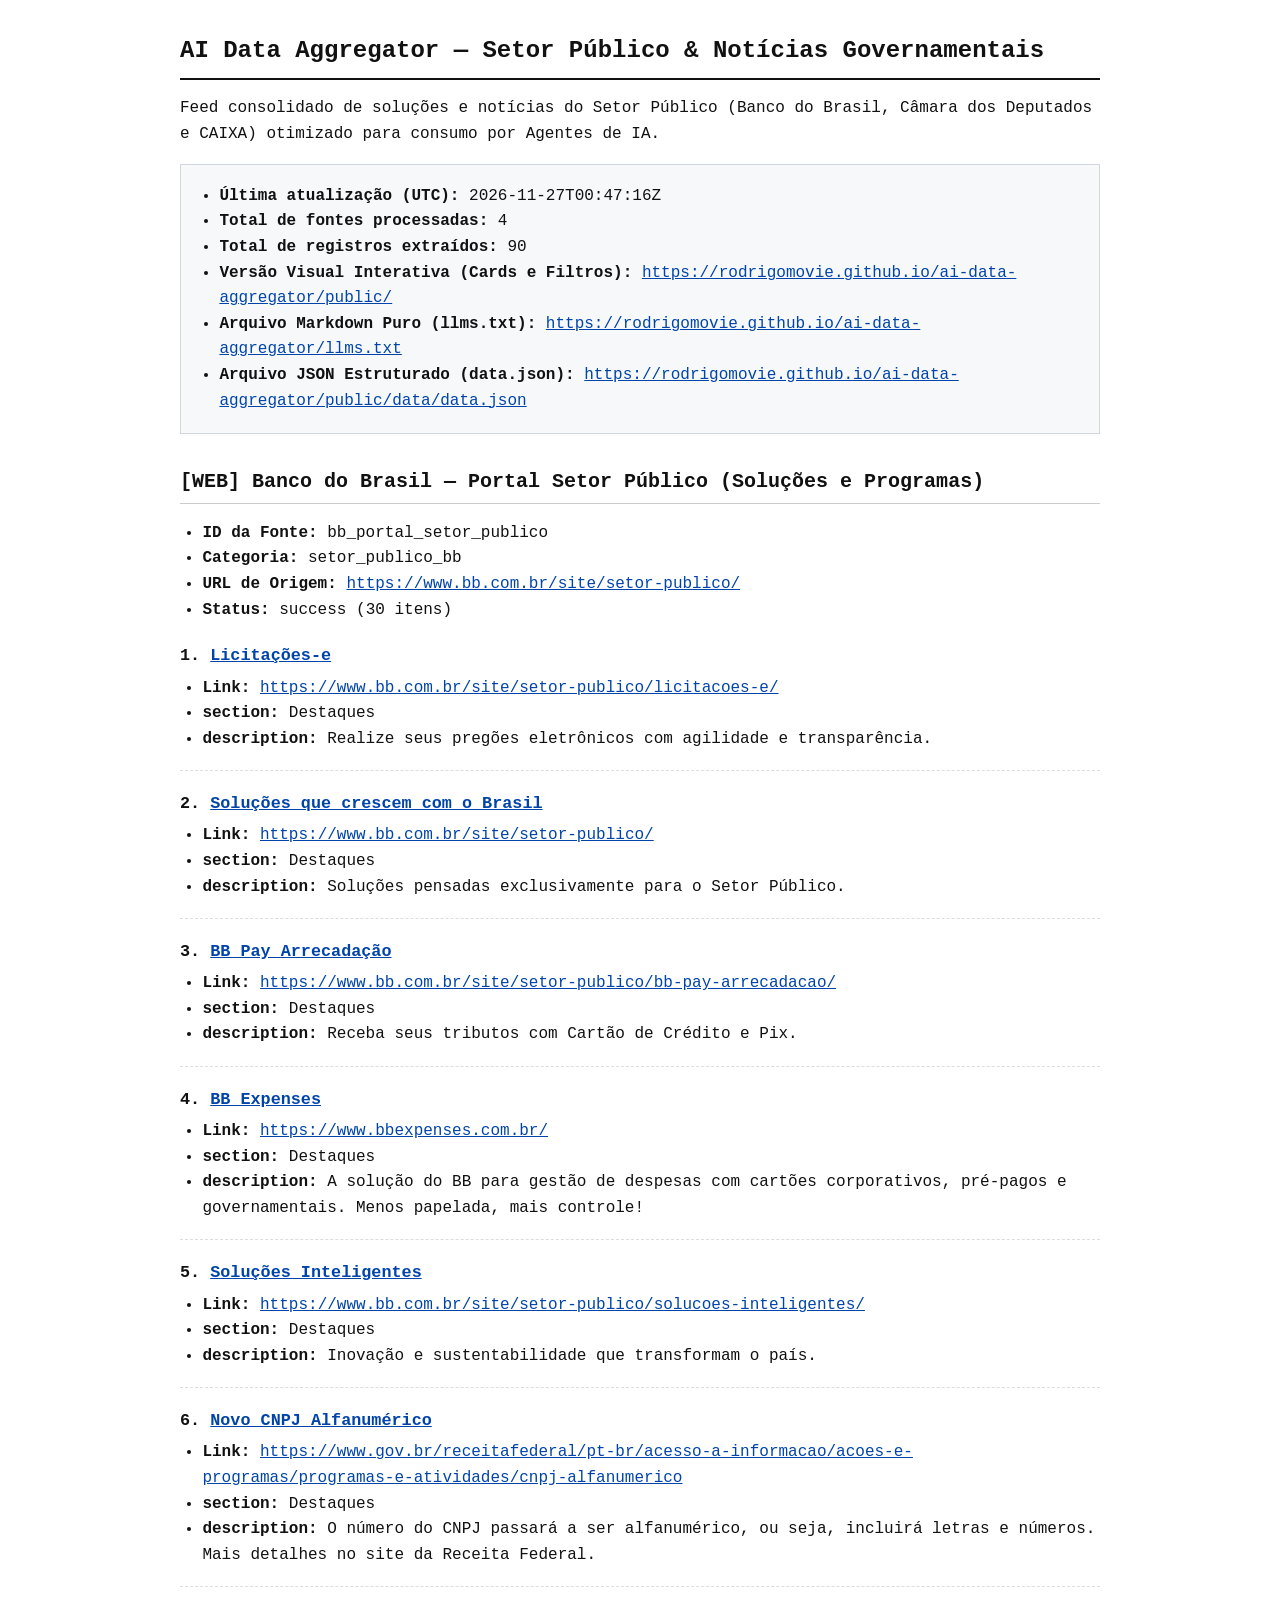
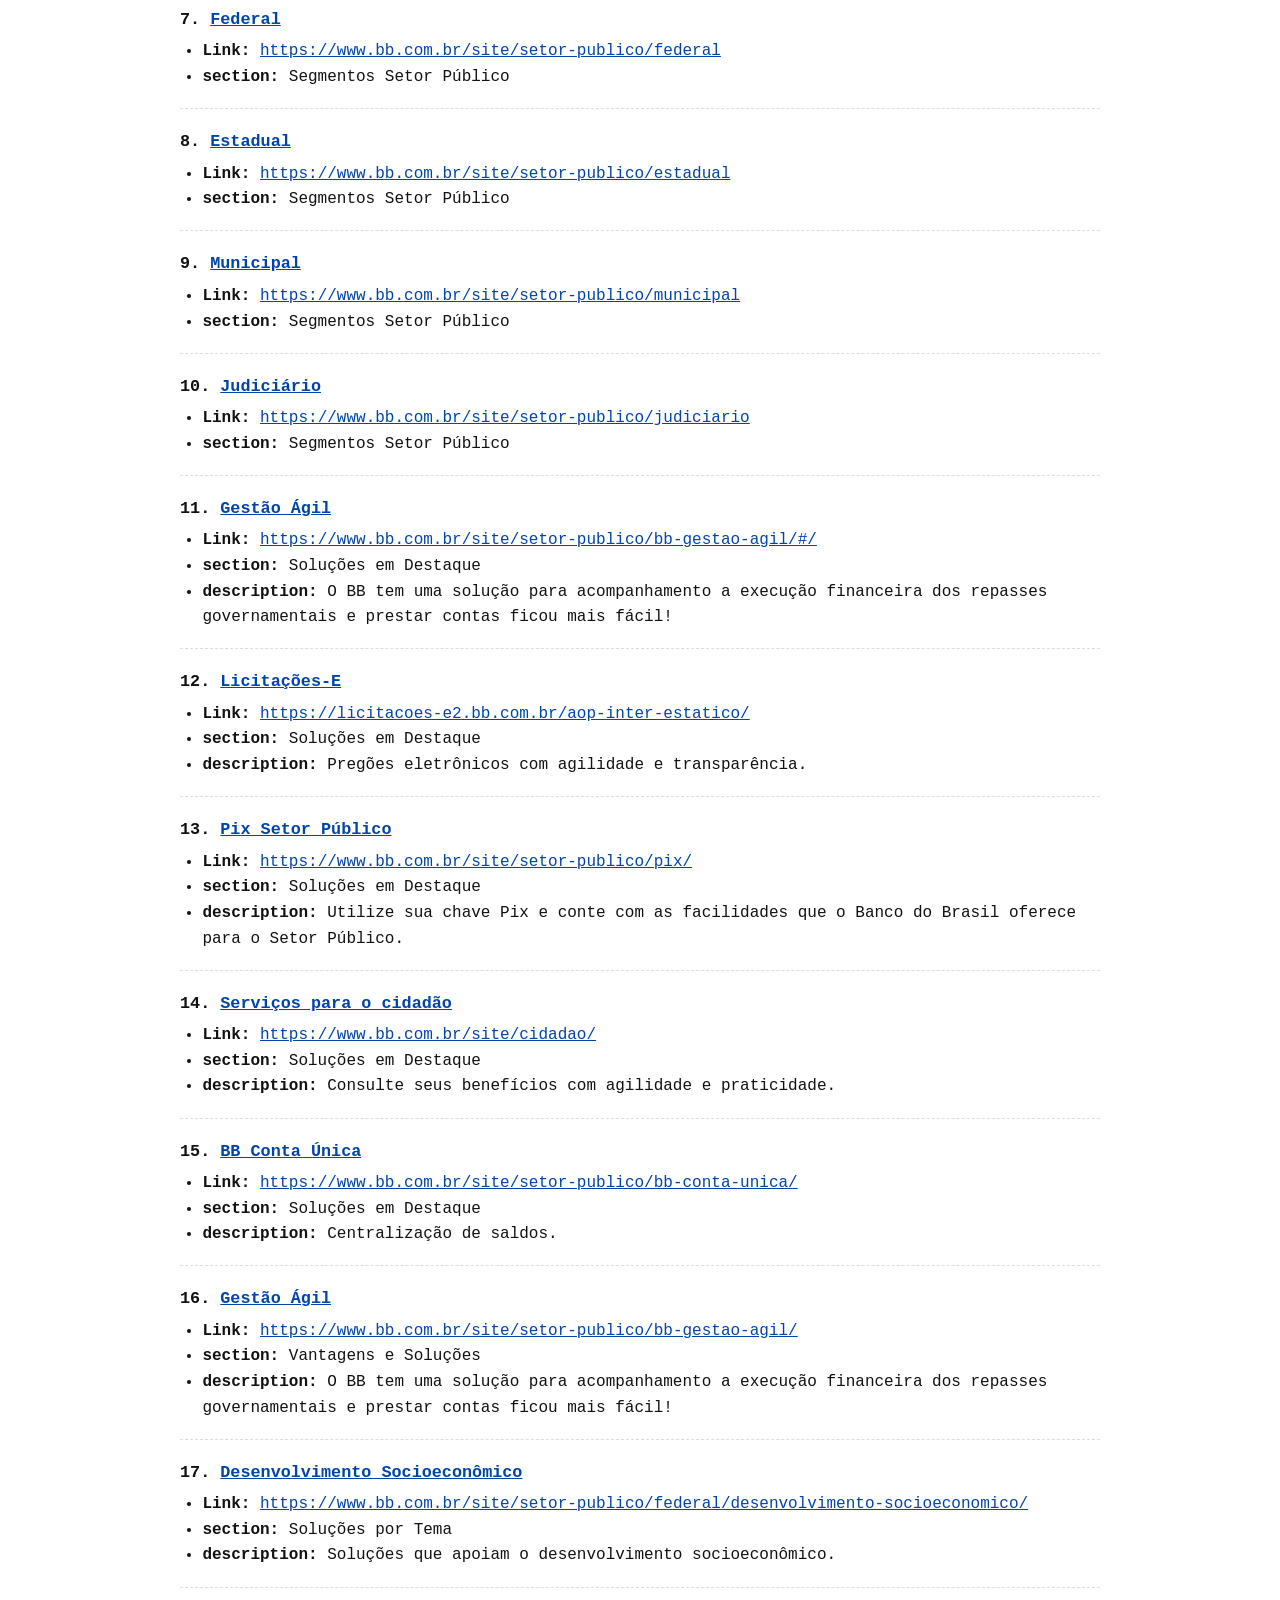
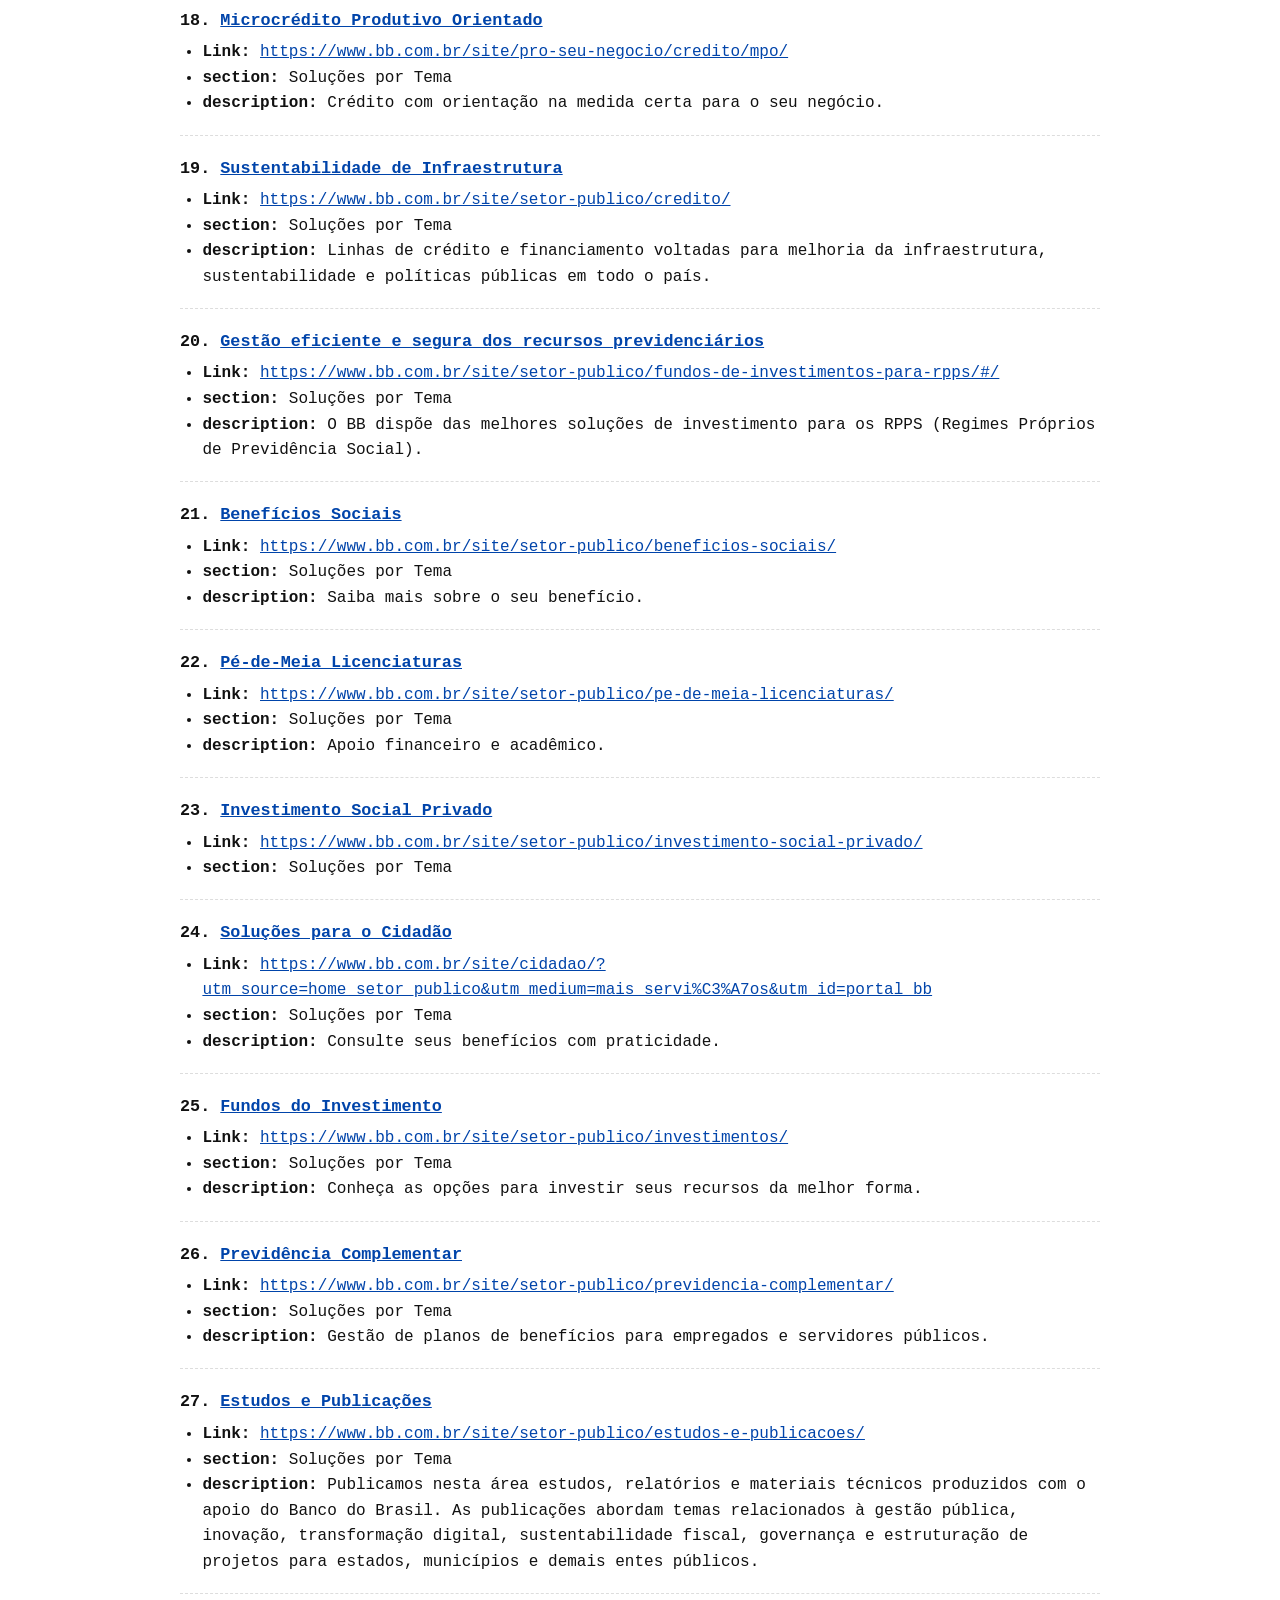
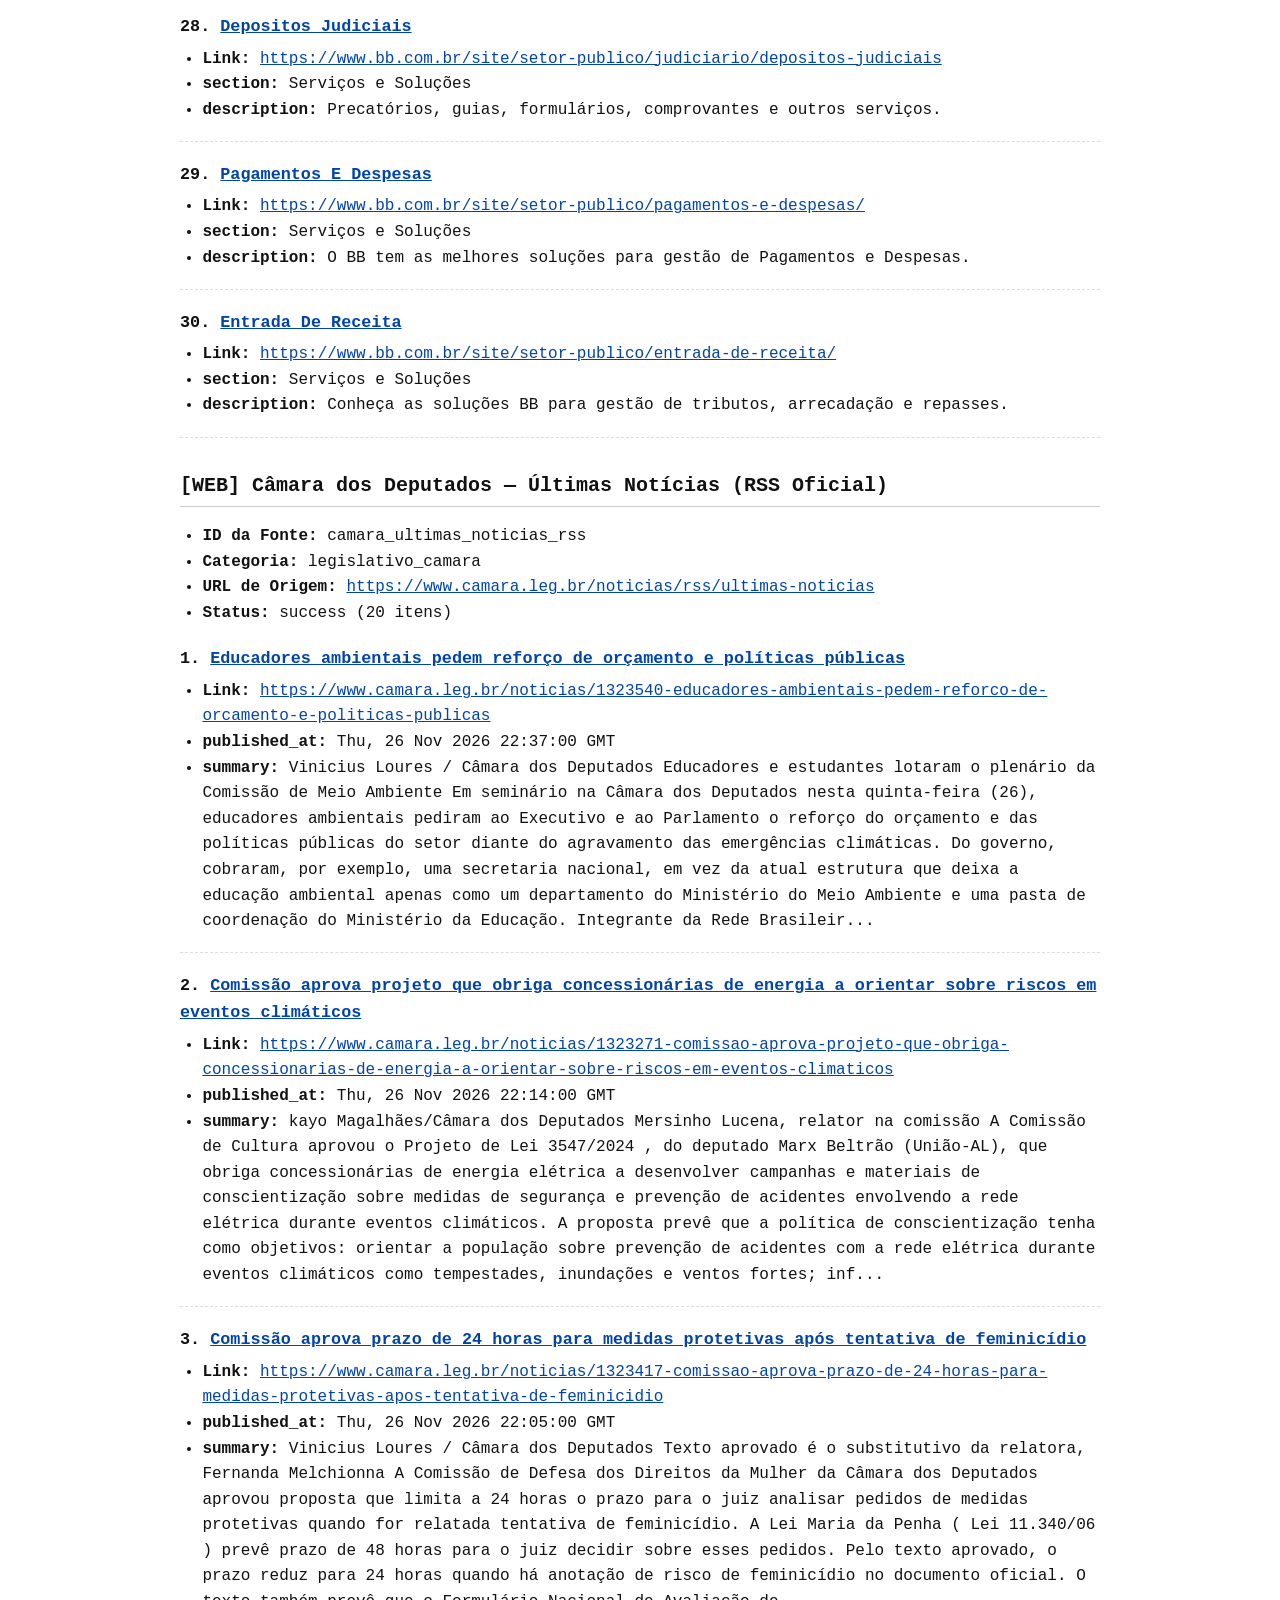
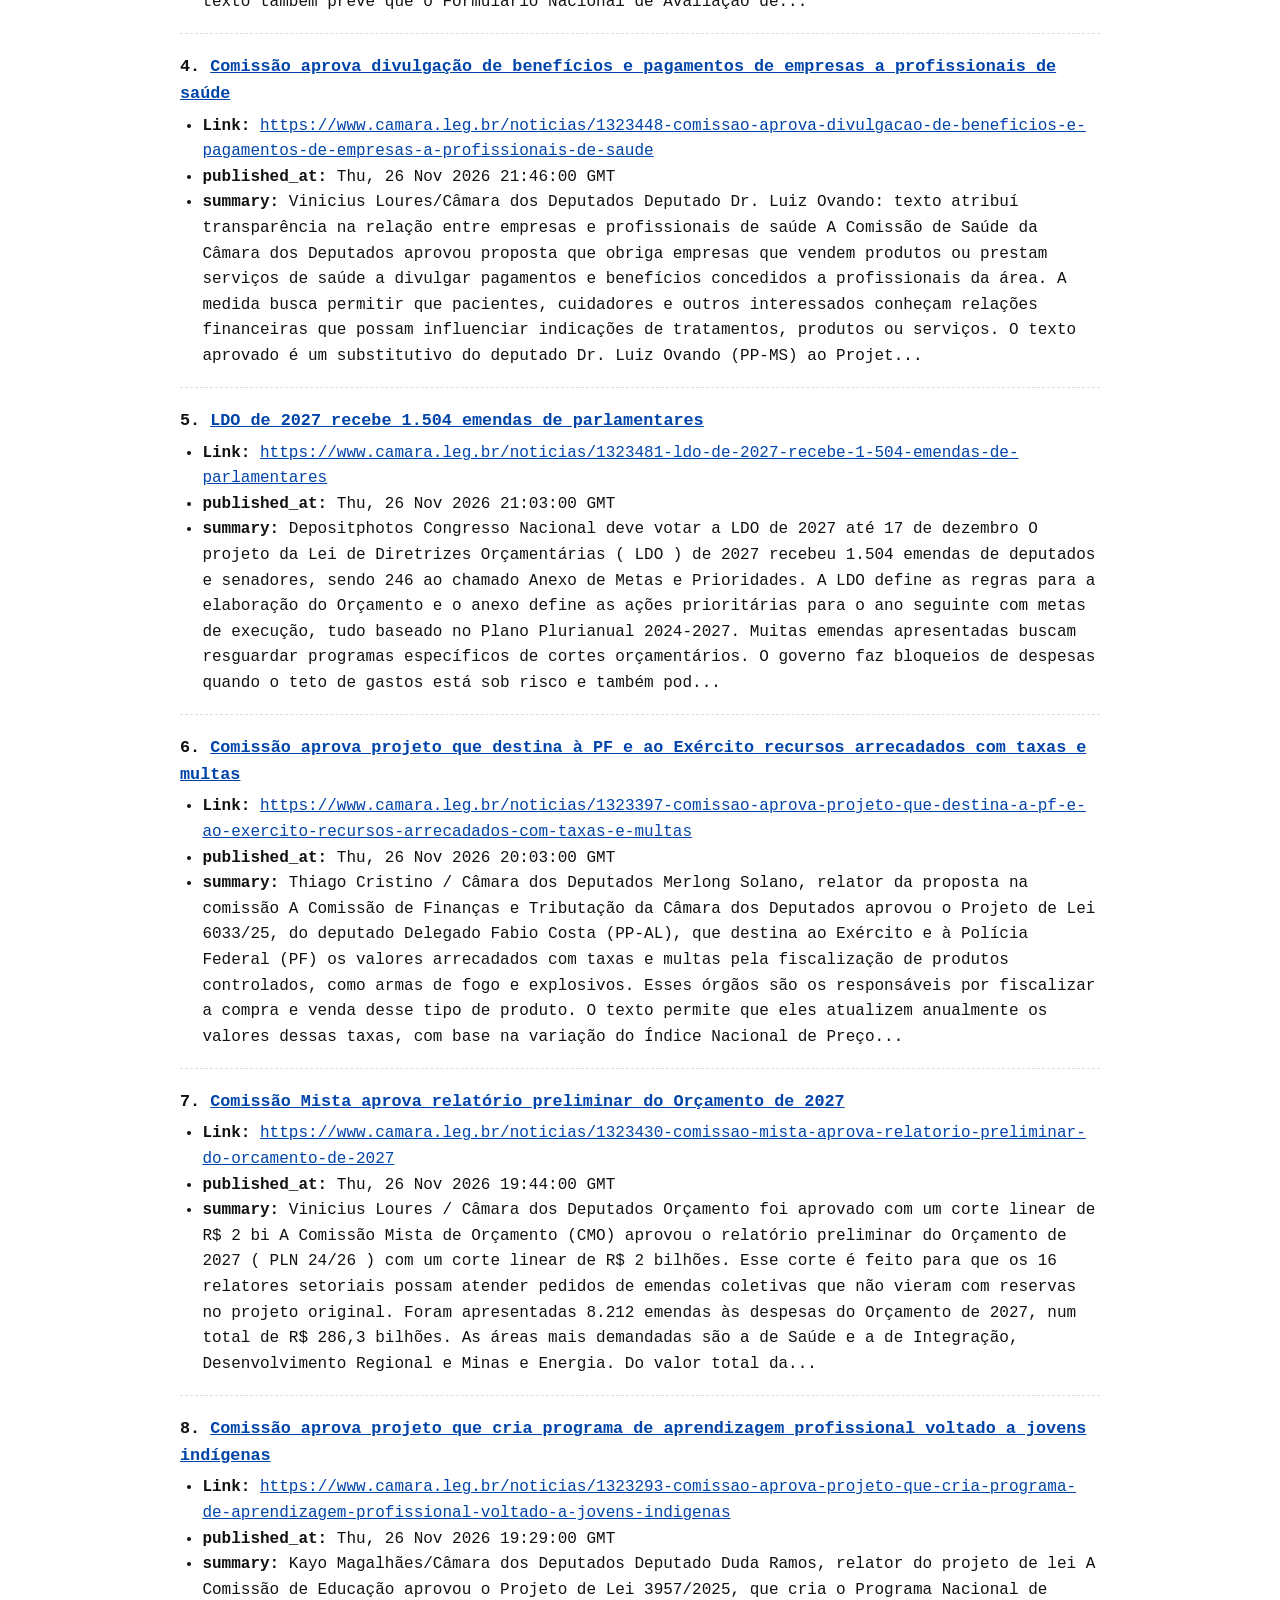
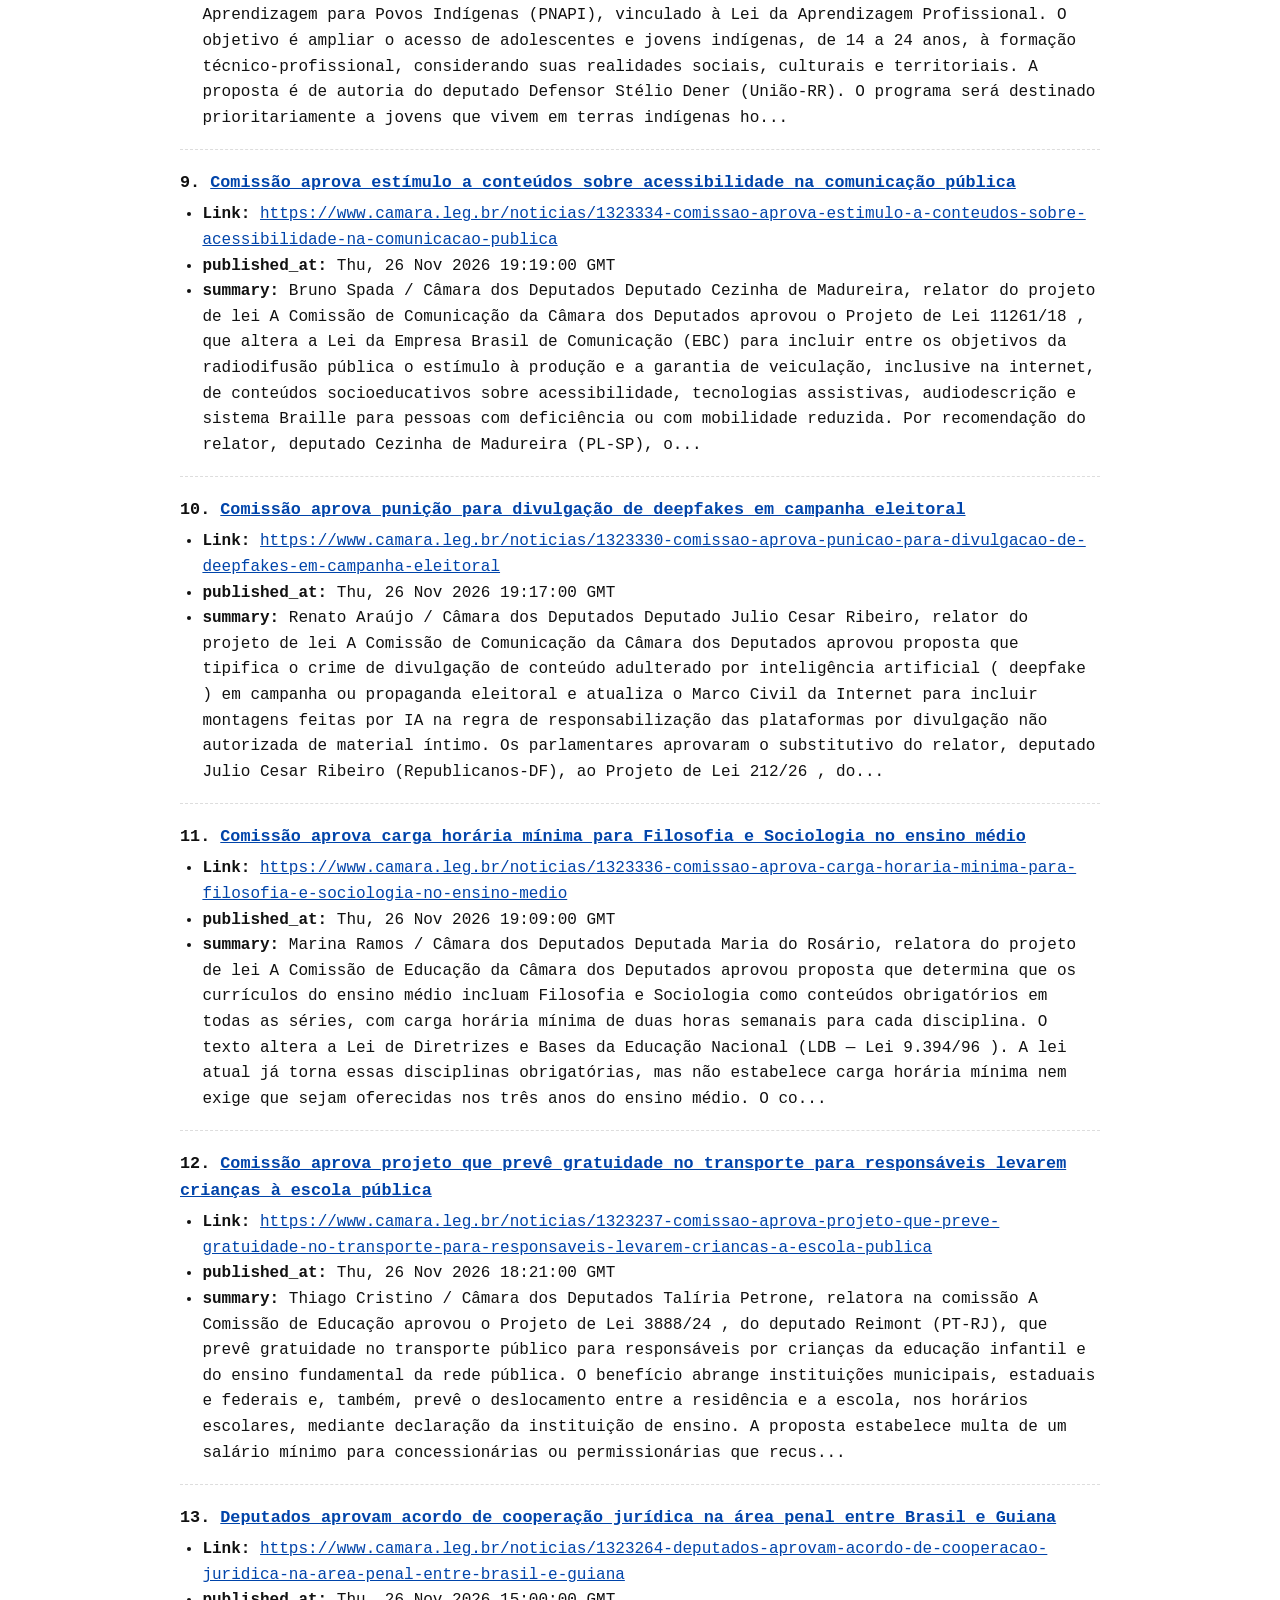
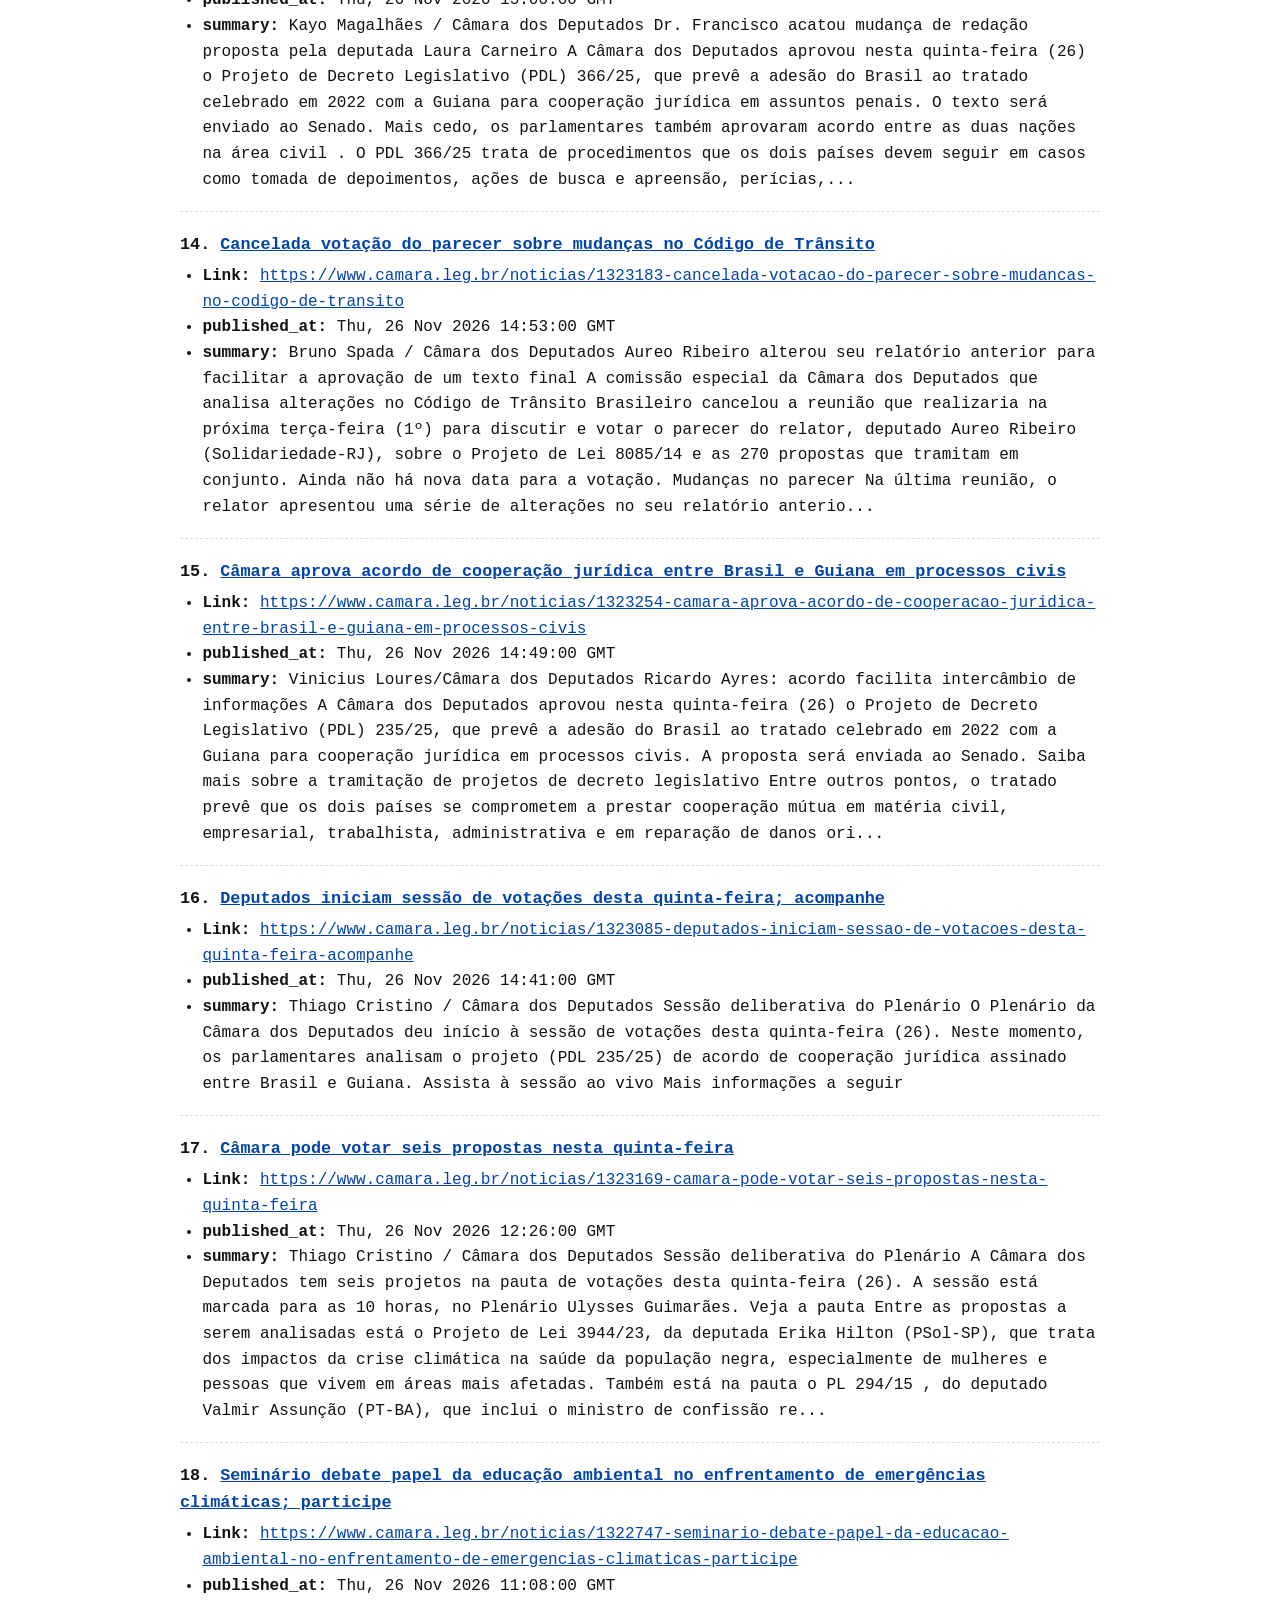
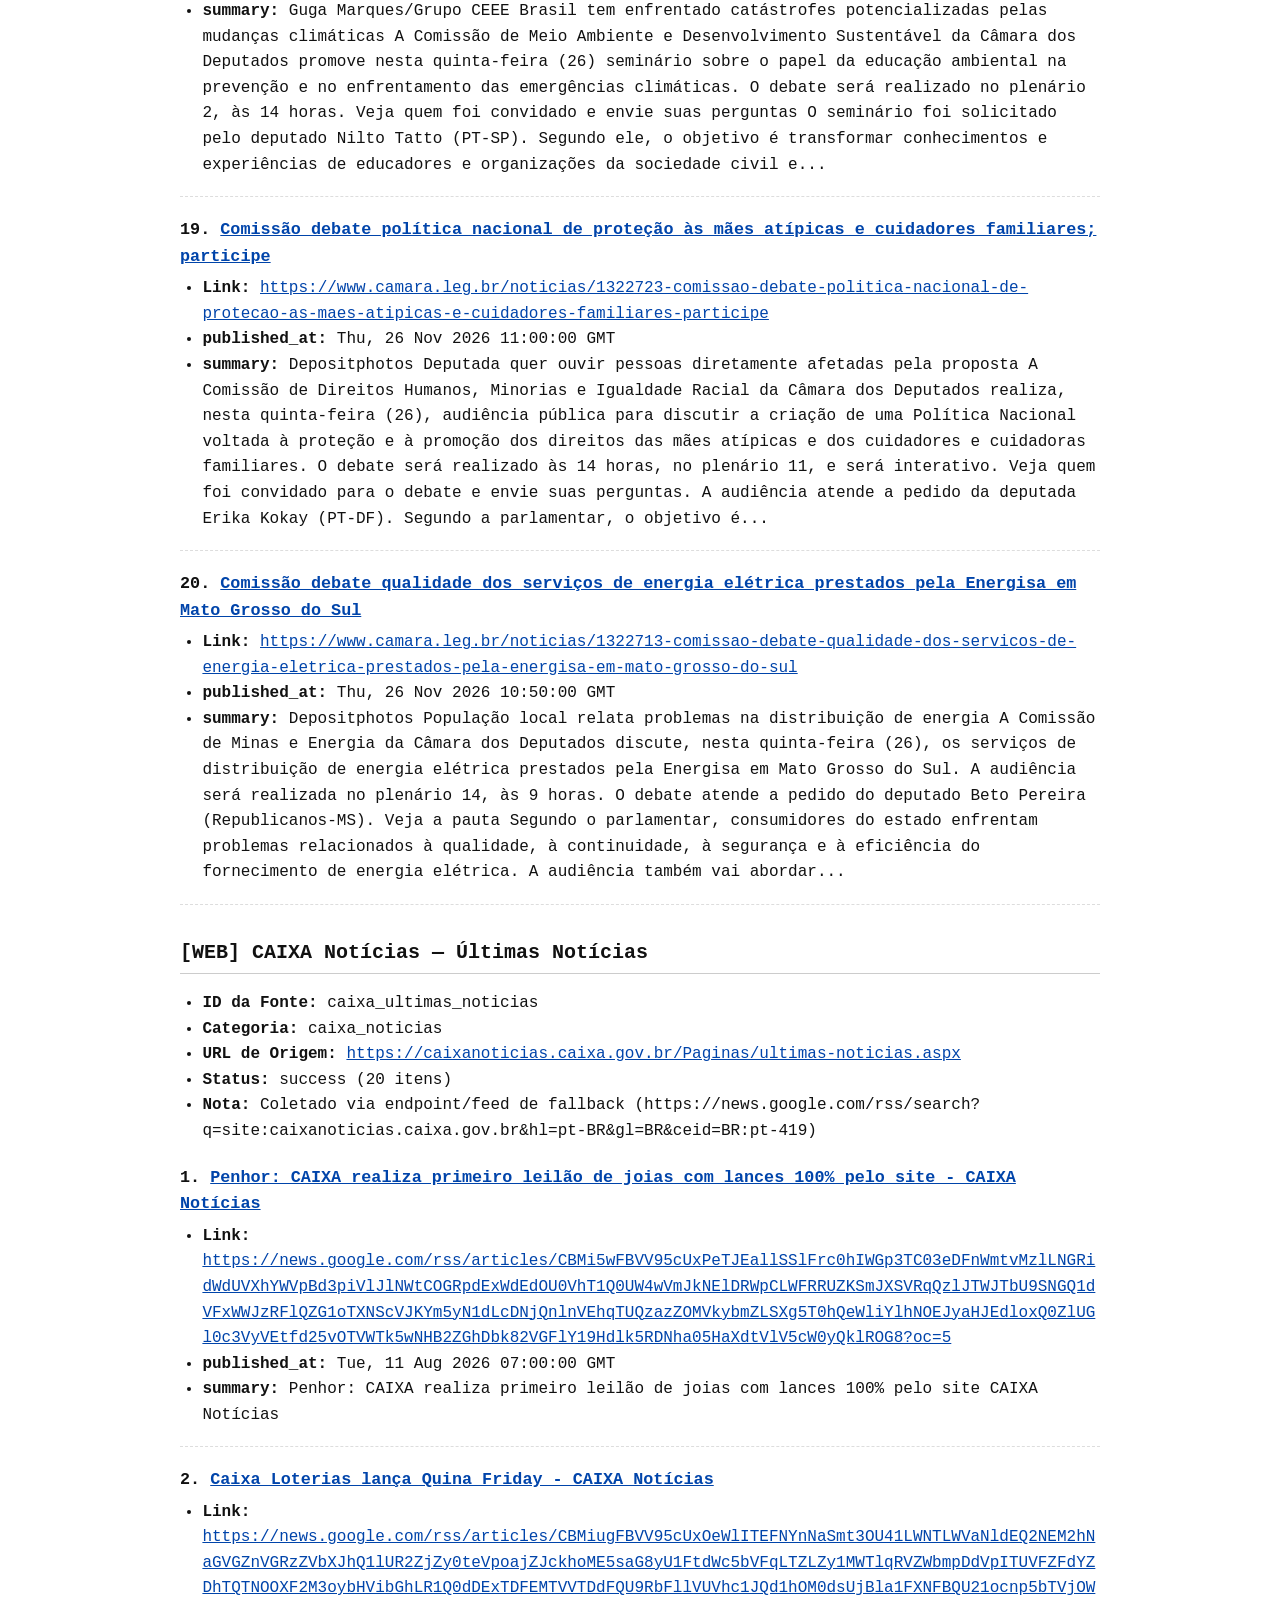
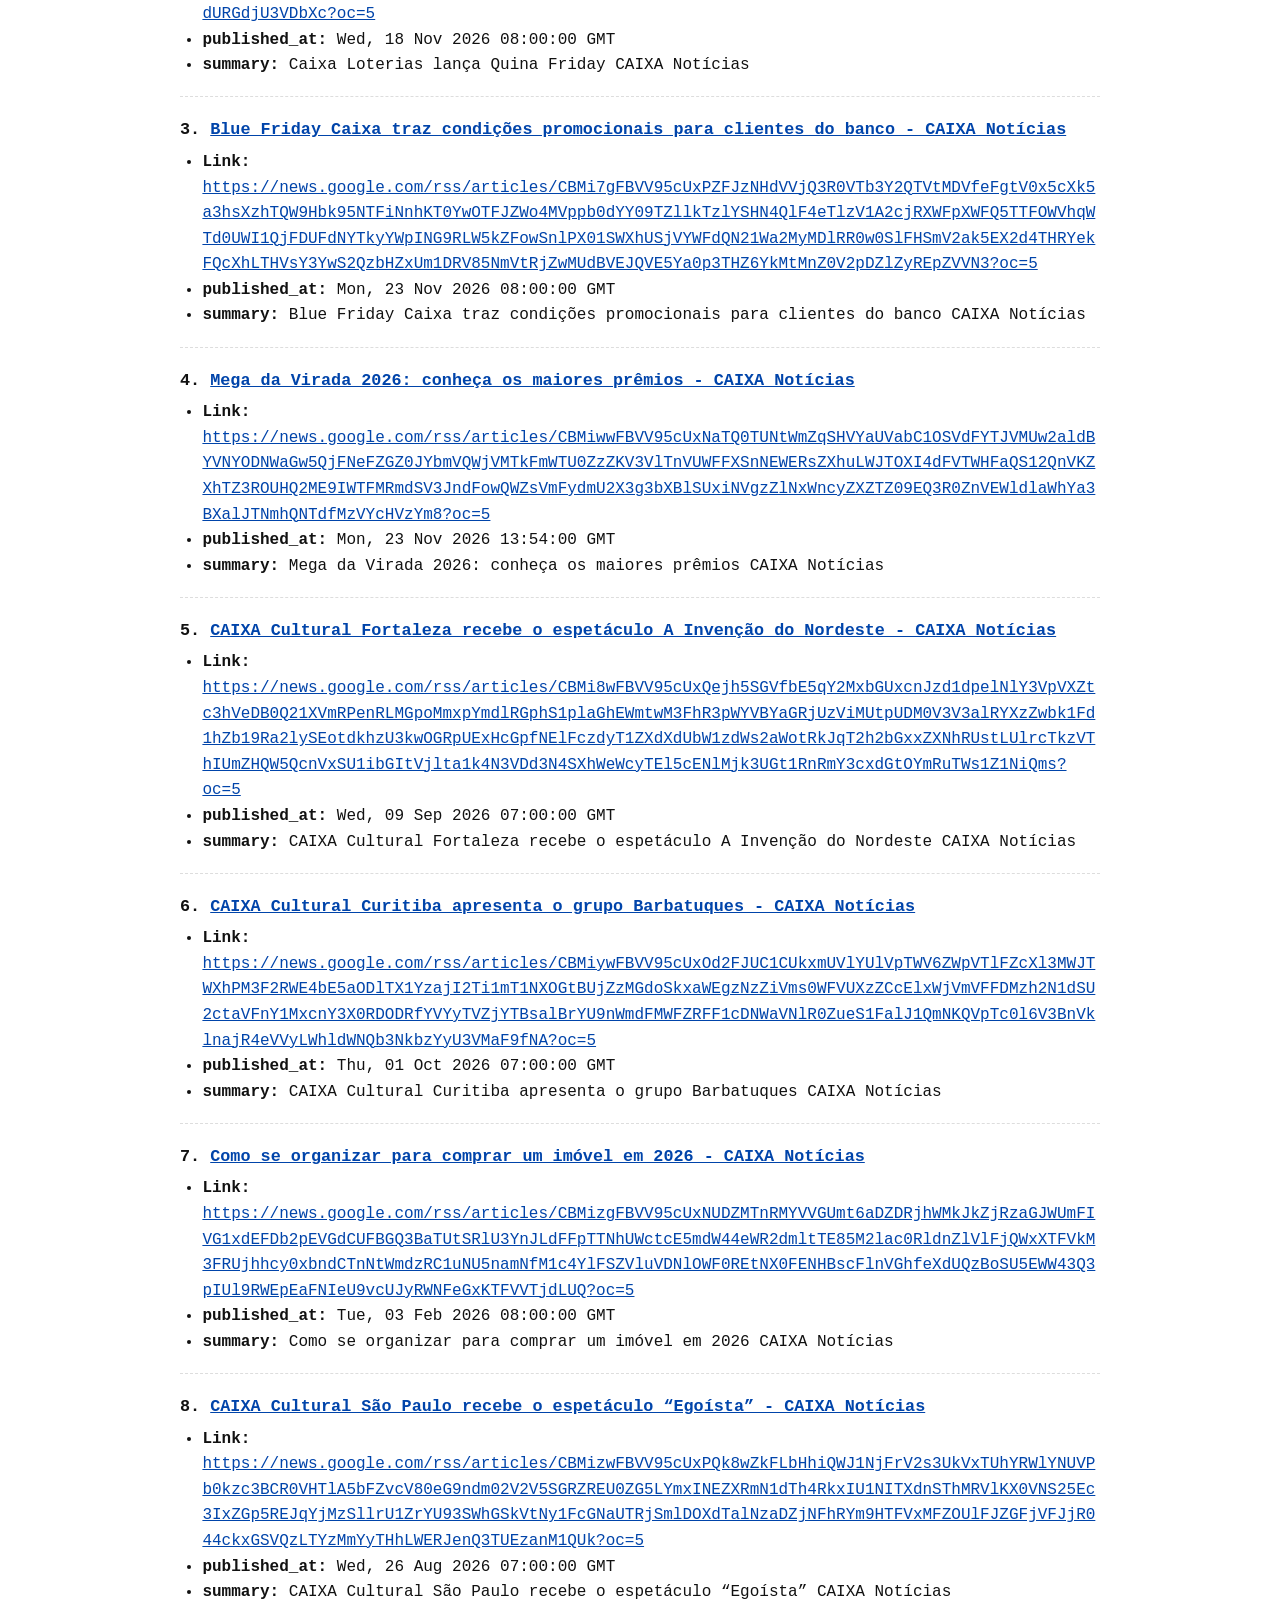
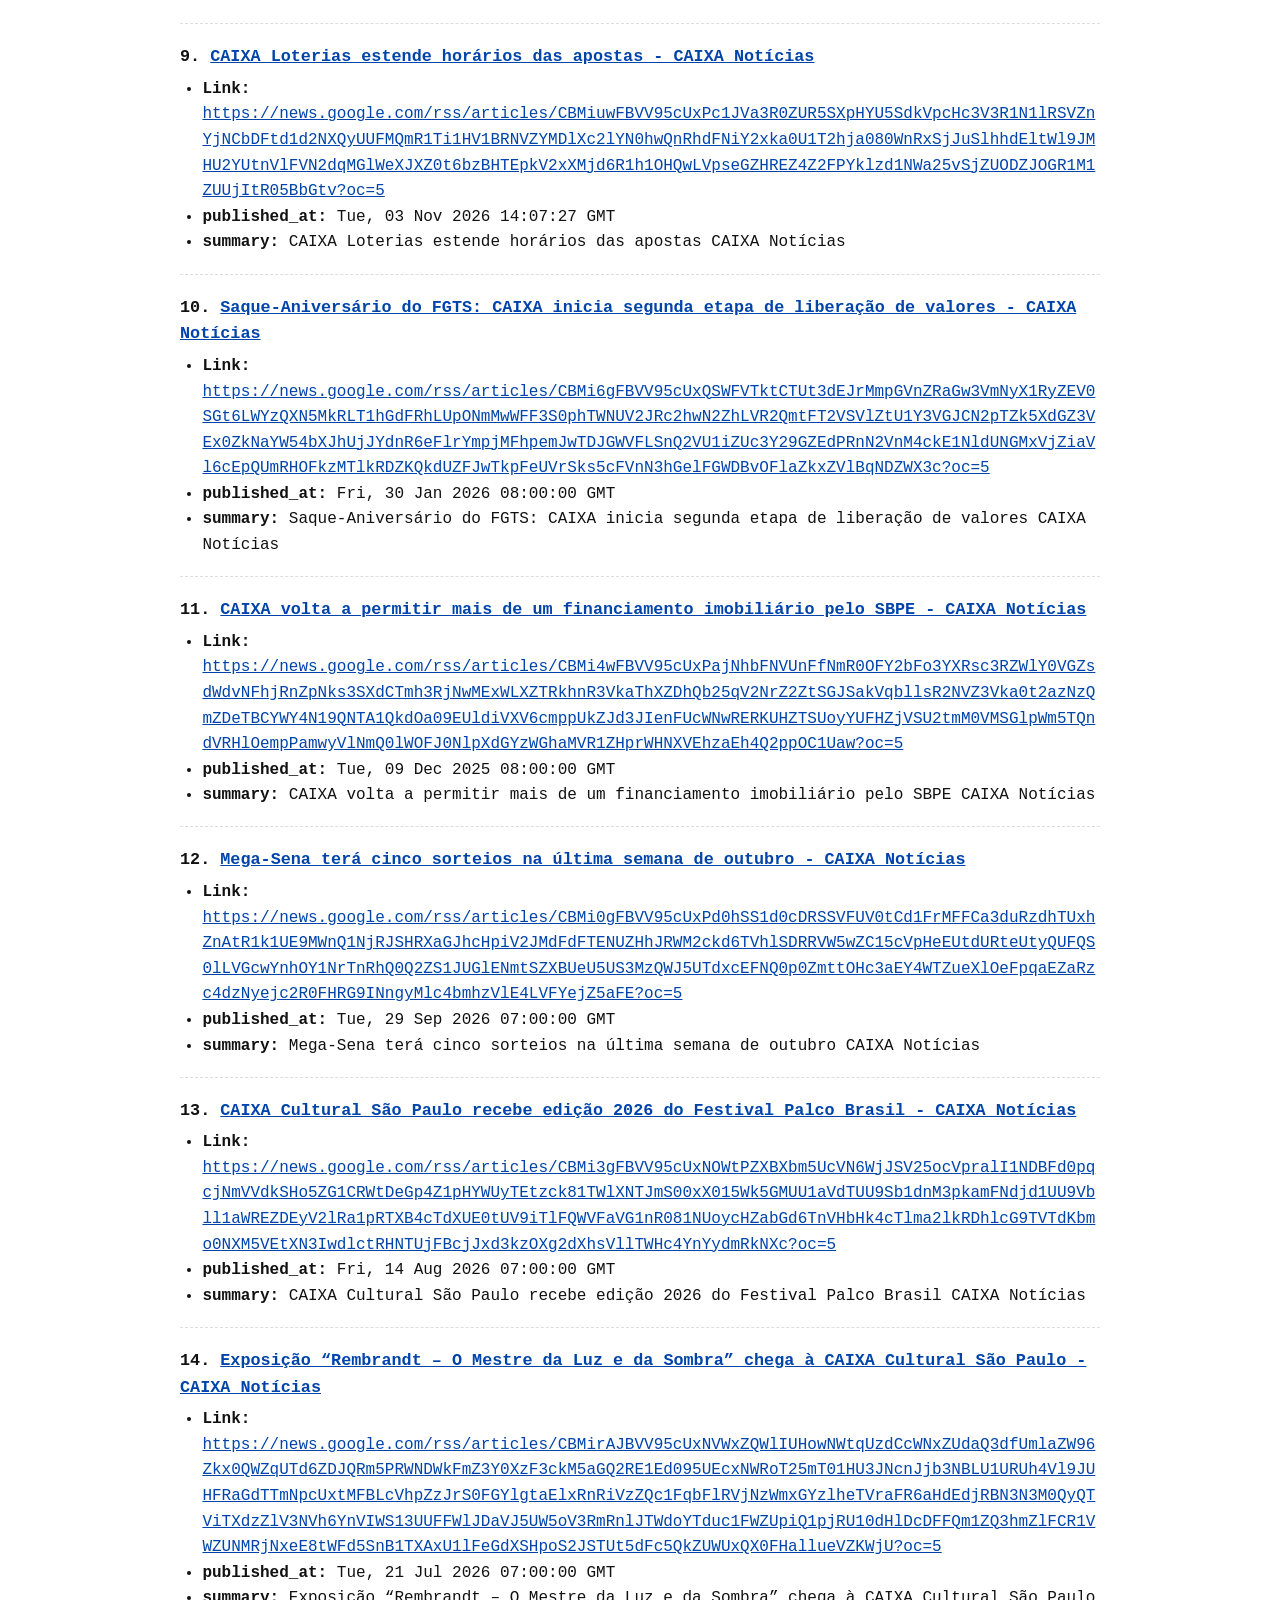
==== commit e1a801a8: "chore(data): update aggregated data (2026-11-27T00:47:16Z)" ====
--- a/index.html
+++ b/index.html
@@ -10,7 +10,7 @@
   <link rel="canonical" href="https://rodrigomovie.github.io/ai-data-aggregator/" />
   <link rel="alternate" type="text/markdown" href="llms.txt" title="LLM Plain-Text Feed (llms.txt)" />
   <link rel="alternate" type="application/json" href="public/data/data.json" title="Structured JSON Data Feed" />
-  <script type="application/ld+json">{"@context": "https://schema.org", "@type": "DataFeed", "name": "AI Data Aggregator — Setor Público & Notícias Governamentais", "description": "Feed consolidado de soluções e notícias do Setor Público (Banco do Brasil, Câmara dos Deputados e CAIXA) otimizado para consumo por Agentes de IA.", "dateModified": "2026-11-26T00:42:58Z", "dataFeedElement": [{"@type": "DataFeedItem", "item": {"@type": "Article", "headline": "Licitações-e", "description": "Realize seus pregões eletrônicos com agilidade e transparência.", "publisher": {"@type": "Organization", "name": "Banco do Brasil — Portal Setor Público (Soluções e Programas)"}, "url": "https://www.bb.com.br/site/setor-publico/licitacoes-e/"}}, {"@type": "DataFeedItem", "item": {"@type": "Article", "headline": "Soluções que crescem com o Brasil", "description": "Soluções pensadas exclusivamente para o Setor Público.", "publisher": {"@type": "Organization", "name": "Banco do Brasil — Portal Setor Público (Soluções e Programas)"}, "url": "https://www.bb.com.br/site/setor-publico/"}}, {"@type": "DataFeedItem", "item": {"@type": "Article", "headline": "BB Pay Arrecadação", "description": "Receba seus tributos com Cartão de Crédito e Pix.", "publisher": {"@type": "Organization", "name": "Banco do Brasil — Portal Setor Público (Soluções e Programas)"}, "url": "https://www.bb.com.br/site/setor-publico/bb-pay-arrecadacao/"}}, {"@type": "DataFeedItem", "item": {"@type": "Article", "headline": "BB Expenses", "description": "A solução do BB para gestão de despesas com cartões corporativos, pré-pagos e governamentais. Menos papelada, mais controle!", "publisher": {"@type": "Organization", "name": "Banco do Brasil — Portal Setor Público (Soluções e Programas)"}, "url": "https://www.bbexpenses.com.br/"}}, {"@type": "DataFeedItem", "item": {"@type": "Article", "headline": "Soluções Inteligentes", "description": "Inovação e sustentabilidade que transformam o país.", "publisher": {"@type": "Organization", "name": "Banco do Brasil — Portal Setor Público (Soluções e Programas)"}, "url": "https://www.bb.com.br/site/setor-publico/solucoes-inteligentes/"}}, {"@type": "DataFeedItem", "item": {"@type": "Article", "headline": "Novo CNPJ Alfanumérico", "description": "O número do CNPJ passará a ser alfanumérico, ou seja, incluirá letras e números. Mais detalhes no site da Receita Federal.", "publisher": {"@type": "Organization", "name": "Banco do Brasil — Portal Setor Público (Soluções e Programas)"}, "url": "https://www.gov.br/receitafederal/pt-br/acesso-a-informacao/acoes-e-programas/programas-e-atividades/cnpj-alfanumerico"}}, {"@type": "DataFeedItem", "item": {"@type": "Article", "headline": "Federal", "description": "", "publisher": {"@type": "Organization", "name": "Banco do Brasil — Portal Setor Público (Soluções e Programas)"}, "url": "https://www.bb.com.br/site/setor-publico/federal"}}, {"@type": "DataFeedItem", "item": {"@type": "Article", "headline": "Estadual", "description": "", "publisher": {"@type": "Organization", "name": "Banco do Brasil — Portal Setor Público (Soluções e Programas)"}, "url": "https://www.bb.com.br/site/setor-publico/estadual"}}, {"@type": "DataFeedItem", "item": {"@type": "Article", "headline": "Municipal", "description": "", "publisher": {"@type": "Organization", "name": "Banco do Brasil — Portal Setor Público (Soluções e Programas)"}, "url": "https://www.bb.com.br/site/setor-publico/municipal"}}, {"@type": "DataFeedItem", "item": {"@type": "Article", "headline": "Judiciário", "description": "", "publisher": {"@type": "Organization", "name": "Banco do Brasil — Portal Setor Público (Soluções e Programas)"}, "url": "https://www.bb.com.br/site/setor-publico/judiciario"}}, {"@type": "DataFeedItem", "item": {"@type": "Article", "headline": "Gestão Ágil", "description": "O BB tem uma solução para acompanhamento a execução financeira dos repasses governamentais e prestar contas ficou mais fácil!", "publisher": {"@type": "Organization", "name": "Banco do Brasil — Portal Setor Público (Soluções e Programas)"}, "url": "https://www.bb.com.br/site/setor-publico/bb-gestao-agil/#/"}}, {"@type": "DataFeedItem", "item": {"@type": "Article", "headline": "Licitações-E", "description": "Pregões eletrônicos com agilidade e transparência.", "publisher": {"@type": "Organization", "name": "Banco do Brasil — Portal Setor Público (Soluções e Programas)"}, "url": "https://licitacoes-e2.bb.com.br/aop-inter-estatico/"}}, {"@type": "DataFeedItem", "item": {"@type": "Article", "headline": "Pix Setor Público", "description": "Utilize sua chave Pix e conte com as facilidades que o Banco do Brasil oferece para o Setor Público.", "publisher": {"@type": "Organization", "name": "Banco do Brasil — Portal Setor Público (Soluções e Programas)"}, "url": "https://www.bb.com.br/site/setor-publico/pix/"}}, {"@type": "DataFeedItem", "item": {"@type": "Article", "headline": "Serviços para o cidadão", "description": "Consulte seus benefícios com agilidade e praticidade.", "publisher": {"@type": "Organization", "name": "Banco do Brasil — Portal Setor Público (Soluções e Programas)"}, "url": "https://www.bb.com.br/site/cidadao/"}}, {"@type": "DataFeedItem", "item": {"@type": "Article", "headline": "BB Conta Única", "description": "Centralização de saldos.", "publisher": {"@type": "Organization", "name": "Banco do Brasil — Portal Setor Público (Soluções e Programas)"}, "url": "https://www.bb.com.br/site/setor-publico/bb-conta-unica/"}}, {"@type": "DataFeedItem", "item": {"@type": "Article", "headline": "Gestão Ágil", "description": "O BB tem uma solução para acompanhamento a execução financeira dos repasses governamentais e prestar contas ficou mais fácil!", "publisher": {"@type": "Organization", "name": "Banco do Brasil — Portal Setor Público (Soluções e Programas)"}, "url": "https://www.bb.com.br/site/setor-publico/bb-gestao-agil/"}}, {"@type": "DataFeedItem", "item": {"@type": "Article", "headline": "Desenvolvimento Socioeconômico", "description": "Soluções que apoiam o desenvolvimento socioeconômico.", "publisher": {"@type": "Organization", "name": "Banco do Brasil — Portal Setor Público (Soluções e Programas)"}, "url": "https://www.bb.com.br/site/setor-publico/federal/desenvolvimento-socioeconomico/"}}, {"@type": "DataFeedItem", "item": {"@type": "Article", "headline": "Microcrédito Produtivo Orientado", "description": "Crédito com orientação na medida certa para o seu negócio.", "publisher": {"@type": "Organization", "name": "Banco do Brasil — Portal Setor Público (Soluções e Programas)"}, "url": "https://www.bb.com.br/site/pro-seu-negocio/credito/mpo/"}}, {"@type": "DataFeedItem", "item": {"@type": "Article", "headline": "Sustentabilidade de Infraestrutura", "description": "Linhas de crédito e financiamento voltadas para melhoria da infraestrutura, sustentabilidade e políticas públicas em todo o país.", "publisher": {"@type": "Organization", "name": "Banco do Brasil — Portal Setor Público (Soluções e Programas)"}, "url": "https://www.bb.com.br/site/setor-publico/credito/"}}, {"@type": "DataFeedItem", "item": {"@type": "Article", "headline": "Gestão eficiente e segura dos recursos previdenciários", "description": "O BB dispõe das melhores soluções de investimento para os RPPS (Regimes Próprios de Previdência Social).", "publisher": {"@type": "Organization", "name": "Banco do Brasil — Portal Setor Público (Soluções e Programas)"}, "url": "https://www.bb.com.br/site/setor-publico/fundos-de-investimentos-para-rpps/#/"}}, {"@type": "DataFeedItem", "item": {"@type": "Article", "headline": "Benefícios Sociais", "description": "Saiba mais sobre o seu benefício.", "publisher": {"@type": "Organization", "name": "Banco do Brasil — Portal Setor Público (Soluções e Programas)"}, "url": "https://www.bb.com.br/site/setor-publico/beneficios-sociais/"}}, {"@type": "DataFeedItem", "item": {"@type": "Article", "headline": "Pé-de-Meia Licenciaturas", "description": "Apoio financeiro e acadêmico.", "publisher": {"@type": "Organization", "name": "Banco do Brasil — Portal Setor Público (Soluções e Programas)"}, "url": "https://www.bb.com.br/site/setor-publico/pe-de-meia-licenciaturas/"}}, {"@type": "DataFeedItem", "item": {"@type": "Article", "headline": "Investimento Social Privado", "description": "", "publisher": {"@type": "Organization", "name": "Banco do Brasil — Portal Setor Público (Soluções e Programas)"}, "url": "https://www.bb.com.br/site/setor-publico/investimento-social-privado/"}}, {"@type": "DataFeedItem", "item": {"@type": "Article", "headline": "Soluções para o Cidadão", "description": "Consulte seus benefícios com praticidade.", "publisher": {"@type": "Organization", "name": "Banco do Brasil — Portal Setor Público (Soluções e Programas)"}, "url": "https://www.bb.com.br/site/cidadao/?utm_source=home_setor_publico&utm_medium=mais_servi%C3%A7os&utm_id=portal_bb"}}, {"@type": "DataFeedItem", "item": {"@type": "Article", "headline": "Fundos do Investimento", "description": "Conheça as opções para investir seus recursos da melhor forma.", "publisher": {"@type": "Organization", "name": "Banco do Brasil — Portal Setor Público (Soluções e Programas)"}, "url": "https://www.bb.com.br/site/setor-publico/investimentos/"}}, {"@type": "DataFeedItem", "item": {"@type": "Article", "headline": "Previdência Complementar", "description": "Gestão de planos de benefícios para empregados e servidores públicos.", "publisher": {"@type": "Organization", "name": "Banco do Brasil — Portal Setor Público (Soluções e Programas)"}, "url": "https://www.bb.com.br/site/setor-publico/previdencia-complementar/"}}, {"@type": "DataFeedItem", "item": {"@type": "Article", "headline": "Estudos e Publicações", "description": "Publicamos nesta área estudos, relatórios e materiais técnicos produzidos com o apoio do Banco do Brasil. As publicações abordam temas relacionados à gestão pública, inovação, transformação digital, sustentabilidade fiscal, governança e estruturação de projetos para estados, municípios e demais entes públicos.", "publisher": {"@type": "Organization", "name": "Banco do Brasil — Portal Setor Público (Soluções e Programas)"}, "url": "https://www.bb.com.br/site/setor-publico/estudos-e-publicacoes/"}}, {"@type": "DataFeedItem", "item": {"@type": "Article", "headline": "Depositos Judiciais", "description": "Precatórios, guias, formulários, comprovantes e outros serviços.", "publisher": {"@type": "Organization", "name": "Banco do Brasil — Portal Setor Público (Soluções e Programas)"}, "url": "https://www.bb.com.br/site/setor-publico/judiciario/depositos-judiciais"}}, {"@type": "DataFeedItem", "item": {"@type": "Article", "headline": "Pagamentos E Despesas", "description": "O BB tem as melhores soluções para gestão de Pagamentos e Despesas.", "publisher": {"@type": "Organization", "name": "Banco do Brasil — Portal Setor Público (Soluções e Programas)"}, "url": "https://www.bb.com.br/site/setor-publico/pagamentos-e-despesas/"}}, {"@type": "DataFeedItem", "item": {"@type": "Article", "headline": "Entrada De Receita", "description": "Conheça as soluções BB para gestão de tributos, arrecadação e repasses.", "publisher": {"@type": "Organization", "name": "Banco do Brasil — Portal Setor Público (Soluções e Programas)"}, "url": "https://www.bb.com.br/site/setor-publico/entrada-de-receita/"}}, {"@type": "DataFeedItem", "item": {"@type": "Article", "headline": "Brasil tem déficit de 110 mil cisternas e de mais de 1,3 milhão de banheiros, diz Funasa", "description": "Renato Araújo / Câmara dos Deputados Lenildo de Morais (E) garantiu que a Funasa vai trabalhar com agilidade Em audiência pública nesta quarta-feira (25), o presidente da Fundação Nacional de Saúde (Funasa) informou à Comissão de Saúde da Câmara que faltam no Brasil 110 mil cisternas e mais de 1,3 milhão de banheiros residenciais. Para reduzir o déficit, o presidente da fundação, Lenildo Dias de Morais, aposta em tecnologias desenvolvidas pela Funasa, por empresas e por organizações da sociedade civil. Uma delas é o sistema Salta Z, criado pela fundação, que pode abastecer comunidades de at...", "publisher": {"@type": "Organization", "name": "Câmara dos Deputados — Últimas Notícias (RSS Oficial)"}, "url": "https://www.camara.leg.br/noticias/1323123-brasil-tem-deficit-de-110-mil-cisternas-e-de-mais-de-13-milhao-de-banheiros-diz-funasa"}, "dateCreated": "Wed, 25 Nov 2026 23:14:00 GMT"}, {"@type": "DataFeedItem", "item": {"@type": "Article", "headline": "Criação da Comissão Nacional Indígena da Verdade recebe apoio unânime em audiência na Câmara", "description": "Vinicius Loures / Câmara dos Deputados Audiência discutiu como aprofundar apurações da Comissão Nacional da Verdade A criação da Comissão Nacional Indígena da Verdade (CNIV) recebeu apoio unânime de parlamentares, juristas e representantes do governo, de universidades e de organizações sociais reunidos em audiência da Comissão da Amazônia e dos Povos Originários da Câmara dos Deputados nesta terça-feira (24). A intenção é aprofundar as apurações da Comissão Nacional da Verdade (CNV), que, em 2014, identificou 8.350 indígenas mortos durante a ditadura militar e recomendou investigações espec...", "publisher": {"@type": "Organization", "name": "Câmara dos Deputados — Últimas Notícias (RSS Oficial)"}, "url": "https://www.camara.leg.br/noticias/1323062-criacao-da-comissao-nacional-indigena-da-verdade-recebe-apoio-unanime-em-audiencia-na-camara"}, "dateCreated": "Wed, 25 Nov 2026 22:42:00 GMT"}, {"@type": "DataFeedItem", "item": {"@type": "Article", "headline": "Especialistas divergem sobre proposta de redução da maioridade penal durante debate na Câmara", "description": "Vinicius Loures / Câmara dos Deputados Cardoso (D): Brasil tem 727 mil presos adultos e um déficit de 222.034 vagas no sistema carcerário Especialistas divergiram sobre a proposta de reduzir a maioridade penal, em debate na Câmara dos Deputados (PEC 32/15). O ex-ministro da Justiça José Eduardo Cardoso e o conselheiro de Direitos Humanos Renato Roseno afirmaram que a proposta não reduz a violência e é inviável. Já o ex-capitão do Bope do Rio de Janeiro Rodrigo Pimentel sustentou que a medida representa uma resposta aos anseios da sociedade por justiça. José Eduardo Cardoso afirmou que, no B...", "publisher": {"@type": "Organization", "name": "Câmara dos Deputados — Últimas Notícias (RSS Oficial)"}, "url": "https://www.camara.leg.br/noticias/1323059-especialistas-divergem-sobre-proposta-de-reducao-da-maioridade-penal-durante-debate-na-camara"}, "dateCreated": "Wed, 25 Nov 2026 22:37:00 GMT"}, {"@type": "DataFeedItem", "item": {"@type": "Article", "headline": "Câmara aprova marco regulatório da educação em tempo integral", "description": "Thiago Cristino / Câmara dos Deputados João Daniel: \"É fundamental, no mínimo, sete horas por dia de escola\" A Câmara dos Deputados aprovou projeto de lei que institui um marco regulatório para a educação em tempo integral. O texto define parâmetros mínimos para a modalidade e estabelece as obrigações dos entes federativos conforme a Constituição. A matéria será enviada ao Senado. De autoria do deputado João Daniel (PT-SE), o Projeto de Lei 479/15 foi aprovado na forma do substitutivo do relator, deputado Thiago de Joaldo (Republicanos-SE). O texto adota a expressão “educação integral em te...", "publisher": {"@type": "Organization", "name": "Câmara dos Deputados — Últimas Notícias (RSS Oficial)"}, "url": "https://www.camara.leg.br/noticias/1322878-camara-aprova-marco-regulatorio-da-educacao-em-tempo-integral"}, "dateCreated": "Wed, 25 Nov 2026 22:11:00 GMT"}, {"@type": "DataFeedItem", "item": {"@type": "Article", "headline": "Câmara aprova projeto que proíbe acordo de não persecução penal em crimes de racismo", "description": "Thiago Cristino / Câmara dos Deputados Benedita da Silva: \"Vamos prestar mais atenção nos projetos da população negra\" A Câmara dos Deputados aprovou projeto de lei que incorpora ao Código de Processo Penal (CPP) o entendimento de tribunais superiores de que não cabem acordos de não persecução penal em crimes de racismo. A matéria será enviada ao Senado. De autoria da deputada Benedita da Silva (PT-RJ), o Projeto de Lei 2559/22 foi aprovado na forma de substitutivo da deputada Dandara (PT-MG). Segundo o substitutivo, o crime de racismo, tipificado na Lei 7.716/89, consiste em injuriar algué...", "publisher": {"@type": "Organization", "name": "Câmara dos Deputados — Últimas Notícias (RSS Oficial)"}, "url": "https://www.camara.leg.br/noticias/1323068-camara-aprova-projeto-que-proibe-acordo-de-nao-persecucao-penal-em-crimes-de-racismo"}, "dateCreated": "Wed, 25 Nov 2026 21:50:00 GMT"}, {"@type": "DataFeedItem", "item": {"@type": "Article", "headline": "Câmara aprova protocolo contra discriminação racial nas escolas", "description": "Thiago Cristino / Câmara dos Deputados Benedita: São asseguradas à vítima atendimento psicológico e proteção A Câmara dos Deputados aprovou projeto de lei que cria um protocolo de acolhimento de vítimas e de resposta a atos de racismo em escolas públicas e privadas. A matéria será enviada ao Senado. De autoria da deputada Carol Dartora (PT-PR), o Projeto de Lei 4887/23 foi aprovado com um substitutivo da deputada Benedita da Silva (PT-RJ), segundo o qual um profissional designado pela direção da escola será responsável por aplicar o protocolo, que prevê ações tais como o recebimento ou cons...", "publisher": {"@type": "Organization", "name": "Câmara dos Deputados — Últimas Notícias (RSS Oficial)"}, "url": "https://www.camara.leg.br/noticias/1323029-camara-aprova-protocolo-contra-discriminacao-racial-nas-escolas"}, "dateCreated": "Wed, 25 Nov 2026 21:44:00 GMT"}, {"@type": "DataFeedItem", "item": {"@type": "Article", "headline": "Câmara aprova alerta automático para mulher monitorar aproximação de agressor", "description": "Thiago Cristino / Câmara dos Deputados Iza Arruda, relatora: \"Projeto fortalece os mecanismos de proteção à vida\" A Câmara dos Deputados aprovou projeto de lei que aperfeiçoa o monitoramento eletrônico de agressores de mulheres em casos de violência doméstica ou familiar. O texto exige o envio de um alerta automático à vítima se o agressor se aproximar e prevê a compilação de dados do monitoramento. A matéria será enviada ao Senado. De autoria do deputado Yury Bruno (MDB-CE), o Projeto de Lei 5542/26 foi aprovado na versão da relatora, deputada Iza Arruda (MDB-PE), que retirou a previsão de...", "publisher": {"@type": "Organization", "name": "Câmara dos Deputados — Últimas Notícias (RSS Oficial)"}, "url": "https://www.camara.leg.br/noticias/1322986-camara-aprova-alerta-automatico-para-mulher-monitorar-aproximacao-de-agressor"}, "dateCreated": "Wed, 25 Nov 2026 20:35:00 GMT"}, {"@type": "DataFeedItem", "item": {"@type": "Article", "headline": "Comissão aprova projeto que proíbe a reutilização de embalagens de tintas imobiliárias", "description": "Kayo Magalhães / Câmara dos Deputados Sâmia Bomfim, sobre a proposta: \"Proteção da saúde, de defesa do consumidor e de proteção ao meio ambiente\" A Comissão de Constituição e Justiça e de Cidadania (CCJ) da Câmara dos Deputados aprovou, nesta quarta-feira (25), proposta que proíbe a reutilização de embalagens plásticas ou metálicas de tintas imobiliárias e produtos similares e determina que sejam encaminhadas a sistemas de logística reversa. A relatora, deputada Sâmia Bomfim (Psol-SP), apresentou parecer favorável ao substitutivo da Comissão de Defesa do Consumidor ao Projeto de Lei 5124/23...", "publisher": {"@type": "Organization", "name": "Câmara dos Deputados — Últimas Notícias (RSS Oficial)"}, "url": "https://www.camara.leg.br/noticias/1322939-comissao-aprova-projeto-que-proibe-a-reutilizacao-de-embalagens-de-tintas-imobiliarias"}, "dateCreated": "Wed, 25 Nov 2026 20:11:00 GMT"}, {"@type": "DataFeedItem", "item": {"@type": "Article", "headline": "Comissão aprova proposta que inclui Síndrome do Intestino Curto em rol de doenças graves e raras", "description": "Kayo Magalhães / Câmara dos Deputados Diego Garcia, relator da proposta na CCJ A Comissão de Constituição e Justiça e de Cidadania (CCJ) da Câmara dos Deputados aprovou, nesta quarta-feira (25), proposta que inclui a síndrome do intestino curto com falência intestinal no rol de doenças graves e raras do Sistema Único de Saúde (SUS). O relator, deputado Diego Garcia (União-PR), apresentou parecer favorável ao substitutivo da Comissão de Saúde para o Projeto de Lei 2900/22, do deputado Dr. Zacharias Calil (MDB-GO). Garcia também foi favorável à emenda da Comissão de Finanças e Tributação que...", "publisher": {"@type": "Organization", "name": "Câmara dos Deputados — Últimas Notícias (RSS Oficial)"}, "url": "https://www.camara.leg.br/noticias/1322928-comissao-aprova-proposta-que-inclui-sindrome-do-intestino-curto-em-rol-de-doencas-graves-e-raras"}, "dateCreated": "Wed, 25 Nov 2026 19:58:00 GMT"}, {"@type": "DataFeedItem", "item": {"@type": "Article", "headline": "Câmara analisa projeto sobre contenção remota de agressores de mulheres; acompanhe", "description": "Thiago Cristino / Câmara dos Deputados Sessão deliberativa do Plenário A Câmara dos Deputados iniciou a Ordem do Dia e analisa agora o Projeto de Lei 5542/26 , do deputado Yury Bruno (MDB-CE), que permite o uso de tecnologias em tornozeleiras eletrônicas destinadas a conter fisicamente agressores de mulheres em caso de aproximação da vítima de violência doméstica ou familiar. Assista à sessão ao vivo Mais informações a seguir", "publisher": {"@type": "Organization", "name": "Câmara dos Deputados — Últimas Notícias (RSS Oficial)"}, "url": "https://www.camara.leg.br/noticias/1322539-camara-analisa-projeto-sobre-contencao-remota-de-agressores-de-mulheres-acompanhe"}, "dateCreated": "Wed, 25 Nov 2026 19:49:00 GMT"}, {"@type": "DataFeedItem", "item": {"@type": "Article", "headline": "Comissão aprova ampliação de recursos de acessibilidade no âmbito da Justiça", "description": "Kayo Magalhães / Câmara dos Deputados Deputado Diego Garcia, relator da proposta A Comissão de Constituição e Justiça e de Cidadania (CCJ) da Câmara dos Deputados aprovou, nesta quarta-feira (25), o Projeto de Lei 3277/21 , do Senado, que amplia os recursos de acessibilidade no âmbito da Justiça. O texto prevê uma série de medidas, que são incluídas no Estatuto da Pessoa com Deficiência , no Código Civil e na Lei dos Juizados Especiais . O relator, deputado Diego Garcia (União-PR), apresentou parecer favorável ao projeto e à emenda da Comissão de Defesa dos Direitos das Pessoas com Deficiên...", "publisher": {"@type": "Organization", "name": "Câmara dos Deputados — Últimas Notícias (RSS Oficial)"}, "url": "https://www.camara.leg.br/noticias/1322910-comissao-aprova-ampliacao-de-recursos-de-acessibilidade-no-ambito-da-justica"}, "dateCreated": "Wed, 25 Nov 2026 19:37:00 GMT"}, {"@type": "DataFeedItem", "item": {"@type": "Article", "headline": "Comissão aprova diretrizes de segurança alimentar climática para povos tradicionais da Amazônia", "description": "Renato Araújo/Câmara dos Deputados Alexandre Lindenmeyer: direito à alimentação adequada e proteção dos recursos hídricos A Comissão da Amazônia e dos Povos Originários e Tradicionais da Câmara dos Deputados aprovou projeto de lei que define diretrizes de segurança alimentar e nutricional climática para povos e comunidades tradicionais da Amazônia Legal. O texto aprovado é a versão do relator, deputado Alexandre Lindenmeyer (PT-RS), para o Projeto de Lei 623/26 , da deputada Ana Paula Lima (PT-SC). O relator ampliou os mecanismos de proteção previstos na proposta original. “A iniciativa bus...", "publisher": {"@type": "Organization", "name": "Câmara dos Deputados — Últimas Notícias (RSS Oficial)"}, "url": "https://www.camara.leg.br/noticias/1322848-comissao-aprova-diretrizes-de-seguranca-alimentar-climatica-para-povos-tradicionais-da-amazonia"}, "dateCreated": "Wed, 25 Nov 2026 18:52:00 GMT"}, {"@type": "DataFeedItem", "item": {"@type": "Article", "headline": "Denúncias de violência virtual no Ligue 180 crescem 36,5%, diz ministra das Mulheres", "description": "Thiago Cristino / Câmara dos Deputados Sessão solene fez parte da campanha '21 Dias de Ativismo pelo Fim da Violência contra as Mulheres' Em sessão solene na Câmara dos Deputados nesta quarta-feira (25), a ministra das Mulheres, Márcia Lopes, alertou que o Ligue 180 recebeu 36,5% mais denúncias de violência virtual até outubro de 2026 do que em todo o ano de 2025. Segundo ela, nos dez primeiros meses deste ano, o canal registrou 6.245 casos desse tipo. Do total de vítimas, 49% eram mulheres negras. Em 27,6% dos casos, o agressor era um ex-companheiro. A cerimônia marcou o Dia Internacional...", "publisher": {"@type": "Organization", "name": "Câmara dos Deputados — Últimas Notícias (RSS Oficial)"}, "url": "https://www.camara.leg.br/noticias/1322865-denuncias-de-violencia-virtual-no-ligue-180-crescem-365-diz-ministra-das-mulheres"}, "dateCreated": "Wed, 25 Nov 2026 18:50:00 GMT"}, {"@type": "DataFeedItem", "item": {"@type": "Article", "headline": "Comissão aprova projeto que permite desfiliação partidária pela internet", "description": "Vinicius Loures/Câmara dos Deputados Deputado José Medeiros, relator da proposta na CCJ A Comissão de Constituição e Justiça e de Cidadania (CCJ) da Câmara dos Deputados aprovou, nesta quarta-feira (25), proposta que simplifica o processo de desfiliação partidária. O texto permite que o filiado comunique seu desligamento do partido por meio eletrônico. O relator, deputado José Medeiros (PL-MT), apresentou um substitutivo ao Projeto de Lei 193/23 , do deputado Kim Kataguiri (Missão-SP). No substitutivo, Medeiros trocou a palavra “solicitação” por “comunicação” ao tratar do desligamento do pa...", "publisher": {"@type": "Organization", "name": "Câmara dos Deputados — Últimas Notícias (RSS Oficial)"}, "url": "https://www.camara.leg.br/noticias/1322899-comissao-aprova-projeto-que-permite-desfiliacao-partidaria-pela-internet"}, "dateCreated": "Wed, 25 Nov 2026 18:36:00 GMT"}, {"@type": "DataFeedItem", "item": {"@type": "Article", "headline": "Comissão de Orçamento aprova relatório que eleva em R$ 37,1 bilhões a previsão de receita para 2027", "description": "Vinicius Loures / Câmara dos Deputados Deputado Neto Carletto, relator da Receita do Orçamento de 2027 A Comissão Mista de Orçamento aprovou o Relatório da Receita do Orçamento de 2027 ( PLN 24/26 ) com um acréscimo de R$ 37,1 bilhões em relação ao projeto enviado em agosto pelo Poder Executivo. O relator, deputado Neto Carletto (Avante-BA), explicou que levou em consideração mudanças na legislação e revisões de parâmetros econômicos, como a redução de 2,5% para 1,8% na projeção de crescimento do Produto Interno Bruto (PIB) em 2027, além de outros fatores. “A aplicação dos parâmetros sobre...", "publisher": {"@type": "Organization", "name": "Câmara dos Deputados — Últimas Notícias (RSS Oficial)"}, "url": "https://www.camara.leg.br/noticias/1322856-comissao-de-orcamento-aprova-relatorio-que-eleva-em-r-371-bilhoes-a-previsao-de-receita-para-2027"}, "dateCreated": "Wed, 25 Nov 2026 18:27:00 GMT"}, {"@type": "DataFeedItem", "item": {"@type": "Article", "headline": "Comissão aprova projeto que esclarece crime de corrupção de criança e adolescente", "description": "Kayo Magalhães / Câmara dos Deputados Maria Arraes: a proposta busca adequar o ECA ao entendimento consolidado dos tribunais A Comissão de Constituição e Justiça e de Cidadania (CCJ) da Câmara dos Deputados aprovou o Projeto de Lei 142/26, para deixar expresso na legislação que a configuração do crime de corrupção de criança e adolescente independe da comprovação da efetiva corrupção da criança ou do adolescente. A relatora, deputada Maria Arraes (PSB-PE), recomendou a aprovação do texto, apresentado pela deputada Laura Carneiro (PSD-RJ). A relatora promoveu ajuste na redação, que altera o...", "publisher": {"@type": "Organization", "name": "Câmara dos Deputados — Últimas Notícias (RSS Oficial)"}, "url": "https://www.camara.leg.br/noticias/1322841-comissao-aprova-projeto-que-esclarece-crime-de-corrupcao-de-crianca-e-adolescente"}, "dateCreated": "Wed, 25 Nov 2026 17:11:00 GMT"}, {"@type": "DataFeedItem", "item": {"@type": "Article", "headline": "Comissão debate formas de ampliar o alcance da rede de proteção à infância", "description": "Vinicius Loures / Câmara dos Deputados Reunião da comissão externa A Comissão Externa sobre Prevenção e Enfrentamento da Violência Sexual Infantojuvenil da Câmara dos Deputados realiza audiência pública, nesta quinta-feira (26), para discutir a capilarização da rede de proteção à infância. O debate foi proposto pelo coordenador do colegiado, deputado Fernando Rodolfo (PRD-PE), e está marcado para as 9 horas, no plenário 10. Veja quem foi convidado O parlamentar destaca que, para proteger crianças e adolescentes, os órgãos que os atendem diretamente precisam funcionar bem e estar presentes n...", "publisher": {"@type": "Organization", "name": "Câmara dos Deputados — Últimas Notícias (RSS Oficial)"}, "url": "https://www.camara.leg.br/noticias/1322704-comissao-debate-formas-de-ampliar-o-alcance-da-rede-de-protecao-a-infancia"}, "dateCreated": "Wed, 25 Nov 2026 16:41:00 GMT"}, {"@type": "DataFeedItem", "item": {"@type": "Article", "headline": "Comissão aprova proposta que concede gratuidade em ingressos para crianças menores de 3 anos", "description": "Vinicius Loures / Câmara dos Deputados Nely Aquino é a relatora da proposta A Comissão de Previdência, Assistência Social, Infância, Adolescência e Família aprovou o Projeto de Lei 4567/24 , do deputado Pinheirinho (PP-MG), que estabelece a gratuidade de ingressos para crianças menores de 3 anos em espetáculos artístico-culturais e esportivos, desde que permaneçam no colo dos pais ou responsáveis. A proposta altera a Lei 12.933/13 , que regulamenta o pagamento de meia-entrada, e busca padronizar os critérios para que crianças de colo sejam dispensadas de pagamento. A gratuidade prevista no...", "publisher": {"@type": "Organization", "name": "Câmara dos Deputados — Últimas Notícias (RSS Oficial)"}, "url": "https://www.camara.leg.br/noticias/1322791-comissao-aprova-proposta-que-concede-gratuidade-em-ingressos-para-criancas-menores-de-3-anos"}, "dateCreated": "Wed, 25 Nov 2026 16:09:00 GMT"}, {"@type": "DataFeedItem", "item": {"@type": "Article", "headline": "Seminário debate papel da educação ambiental no enfrentamento de emergências climáticas; participe", "description": "Guga Marques/Grupo CEEE Brasil tem enfrentado catástrofes potencializadas pelas mudanças climáticas A Comissão de Meio Ambiente e Desenvolvimento Sustentável da Câmara dos Deputados promove nesta quinta-feira (26) seminário sobre o papel da educação ambiental na prevenção e no enfrentamento das emergências climáticas. O debate será realizado no plenário 2, às 14 horas. Veja quem foi convidado e envie suas perguntas O seminário foi solicitado pelo deputado Nilto Tatto (PT-SP). Segundo ele, o objetivo é transformar conhecimentos e experiências de educadores e organizações da sociedade civil e...", "publisher": {"@type": "Organization", "name": "Câmara dos Deputados — Últimas Notícias (RSS Oficial)"}, "url": "https://www.camara.leg.br/noticias/1322747-seminario-debate-papel-da-educacao-ambiental-no-enfrentamento-de-emergencias-climaticas-participe"}, "dateCreated": "Wed, 25 Nov 2026 15:47:00 GMT"}, {"@type": "DataFeedItem", "item": {"@type": "Article", "headline": "Comissão de Constituição e Justiça aprova prazo de validade para autorização de viagem internacional de crianças", "description": "Renato Araújo / Câmara dos Deputados Laura Carneiro: proposta aumenta a segurança jurídica das autorizações e reduz riscos A Comissão de Constituição e Justiça e de Cidadania (CCJ) da Câmara dos Deputados aprovou, em caráter conclusivo , o Projeto de Lei 2977/24, que estabelece prazo de validade para a autorização que um dos pais concede para a viagem de criança ou adolescente ao exterior na companhia apenas do outro genitor. A proposta poderá seguir diretamente para o Senado, a menos que haja recurso para votação pelo Plenário da Câmara. A proposta altera o Estatuto da Criança e do Adolesc...", "publisher": {"@type": "Organization", "name": "Câmara dos Deputados — Últimas Notícias (RSS Oficial)"}, "url": "https://www.camara.leg.br/noticias/1322775-comissao-de-constituicao-e-justica-aprova-prazo-de-validade-para-autorizacao-de-viagem-internacional-de-criancas"}, "dateCreated": "Wed, 25 Nov 2026 15:46:00 GMT"}, {"@type": "DataFeedItem", "item": {"@type": "Article", "headline": "Caixa Loterias lança Quina Friday - CAIXA Notícias", "description": "Caixa Loterias lança Quina Friday CAIXA Notícias", "publisher": {"@type": "Organization", "name": "CAIXA Notícias — Últimas Notícias"}, "url": "https://news.google.com/rss/articles/[base64]?oc=5"}, "dateCreated": "Wed, 18 Nov 2026 20:39:00 GMT"}, {"@type": "DataFeedItem", "item": {"@type": "Article", "headline": "Blue Friday Caixa traz condições promocionais para clientes do banco - CAIXA Notícias", "description": "Blue Friday Caixa traz condições promocionais para clientes do banco CAIXA Notícias", "publisher": {"@type": "Organization", "name": "CAIXA Notícias — Últimas Notícias"}, "url": "https://news.google.com/rss/articles/[base64]?oc=5"}, "dateCreated": "Mon, 23 Nov 2026 08:00:00 GMT"}, {"@type": "DataFeedItem", "item": {"@type": "Article", "headline": "CAIXA Cultural Fortaleza recebe o espetáculo A Invenção do Nordeste - CAIXA Notícias", "description": "CAIXA Cultural Fortaleza recebe o espetáculo A Invenção do Nordeste CAIXA Notícias", "publisher": {"@type": "Organization", "name": "CAIXA Notícias — Últimas Notícias"}, "url": "https://news.google.com/rss/articles/[base64]?oc=5"}, "dateCreated": "Wed, 09 Sep 2026 07:00:00 GMT"}, {"@type": "DataFeedItem", "item": {"@type": "Article", "headline": "CAIXA Cultural Curitiba apresenta o grupo Barbatuques - CAIXA Notícias", "description": "CAIXA Cultural Curitiba apresenta o grupo Barbatuques CAIXA Notícias", "publisher": {"@type": "Organization", "name": "CAIXA Notícias — Últimas Notícias"}, "url": "https://news.google.com/rss/articles/[base64]?oc=5"}, "dateCreated": "Thu, 01 Oct 2026 07:00:00 GMT"}, {"@type": "DataFeedItem", "item": {"@type": "Article", "headline": "Como se organizar para comprar um imóvel em 2026 - CAIXA Notícias", "description": "Como se organizar para comprar um imóvel em 2026 CAIXA Notícias", "publisher": {"@type": "Organization", "name": "CAIXA Notícias — Últimas Notícias"}, "url": "https://news.google.com/rss/articles/[base64]?oc=5"}, "dateCreated": "Tue, 03 Feb 2026 08:00:00 GMT"}, {"@type": "DataFeedItem", "item": {"@type": "Article", "headline": "CAIXA Cultural São Paulo recebe o espetáculo “Egoísta” - CAIXA Notícias", "description": "CAIXA Cultural São Paulo recebe o espetáculo “Egoísta” CAIXA Notícias", "publisher": {"@type": "Organization", "name": "CAIXA Notícias — Últimas Notícias"}, "url": "https://news.google.com/rss/articles/[base64]?oc=5"}, "dateCreated": "Wed, 26 Aug 2026 07:00:00 GMT"}, {"@type": "DataFeedItem", "item": {"@type": "Article", "headline": "CAIXA Loterias estende horários das apostas - CAIXA Notícias", "description": "CAIXA Loterias estende horários das apostas CAIXA Notícias", "publisher": {"@type": "Organization", "name": "CAIXA Notícias — Últimas Notícias"}, "url": "https://news.google.com/rss/articles/[base64]?oc=5"}, "dateCreated": "Tue, 03 Nov 2026 14:07:27 GMT"}, {"@type": "DataFeedItem", "item": {"@type": "Article", "headline": "Saque-Aniversário do FGTS: CAIXA inicia segunda etapa de liberação de valores - CAIXA Notícias", "description": "Saque-Aniversário do FGTS: CAIXA inicia segunda etapa de liberação de valores CAIXA Notícias", "publisher": {"@type": "Organization", "name": "CAIXA Notícias — Últimas Notícias"}, "url": "https://news.google.com/rss/articles/[base64]?oc=5"}, "dateCreated": "Fri, 30 Jan 2026 08:00:00 GMT"}, {"@type": "DataFeedItem", "item": {"@type": "Article", "headline": "CAIXA volta a permitir mais de um financiamento imobiliário pelo SBPE - CAIXA Notícias", "description": "CAIXA volta a permitir mais de um financiamento imobiliário pelo SBPE CAIXA Notícias", "publisher": {"@type": "Organization", "name": "CAIXA Notícias — Últimas Notícias"}, "url": "https://news.google.com/rss/articles/[base64]?oc=5"}, "dateCreated": "Tue, 09 Dec 2025 08:00:00 GMT"}, {"@type": "DataFeedItem", "item": {"@type": "Article", "headline": "Mega-Sena terá cinco sorteios na última semana de outubro - CAIXA Notícias", "description": "Mega-Sena terá cinco sorteios na última semana de outubro CAIXA Notícias", "publisher": {"@type": "Organization", "name": "CAIXA Notícias — Últimas Notícias"}, "url": "https://news.google.com/rss/articles/[base64]?oc=5"}, "dateCreated": "Tue, 29 Sep 2026 07:00:00 GMT"}, {"@type": "DataFeedItem", "item": {"@type": "Article", "headline": "CAIXA Cultural São Paulo recebe edição 2026 do Festival Palco Brasil - CAIXA Notícias", "description": "CAIXA Cultural São Paulo recebe edição 2026 do Festival Palco Brasil CAIXA Notícias", "publisher": {"@type": "Organization", "name": "CAIXA Notícias — Últimas Notícias"}, "url": "https://news.google.com/rss/articles/[base64]?oc=5"}, "dateCreated": "Fri, 14 Aug 2026 07:00:00 GMT"}, {"@type": "DataFeedItem", "item": {"@type": "Article", "headline": "Exposição “Rembrandt – O Mestre da Luz e da Sombra” chega à CAIXA Cultural São Paulo - CAIXA Notícias", "description": "Exposição “Rembrandt – O Mestre da Luz e da Sombra” chega à CAIXA Cultural São Paulo CAIXA Notícias", "publisher": {"@type": "Organization", "name": "CAIXA Notícias — Últimas Notícias"}, "url": "https://news.google.com/rss/articles/[base64]?oc=5"}, "dateCreated": "Tue, 21 Jul 2026 07:00:00 GMT"}, {"@type": "DataFeedItem", "item": {"@type": "Article", "headline": "CAIXA Cultural Brasília recebe a peça “Elogio da Loucura”, de Erasmo de Rotterdam - CAIXA Notícias", "description": "CAIXA Cultural Brasília recebe a peça “Elogio da Loucura”, de Erasmo de Rotterdam CAIXA Notícias", "publisher": {"@type": "Organization", "name": "CAIXA Notícias — Últimas Notícias"}, "url": "https://news.google.com/rss/articles/[base64]?oc=5"}, "dateCreated": "Tue, 18 Aug 2026 07:00:00 GMT"}, {"@type": "DataFeedItem", "item": {"@type": "Article", "headline": "CAIXA inicia pagamento do Abono Salarial 2026 na próxima segunda-feira (16) - CAIXA Notícias", "description": "CAIXA inicia pagamento do Abono Salarial 2026 na próxima segunda-feira (16) CAIXA Notícias", "publisher": {"@type": "Organization", "name": "CAIXA Notícias — Últimas Notícias"}, "url": "https://news.google.com/rss/articles/[base64]?oc=5"}, "dateCreated": "Fri, 13 Feb 2026 08:00:00 GMT"}, {"@type": "DataFeedItem", "item": {"@type": "Article", "headline": "Lotofácil da Independência 2026 inicia suas vendas - CAIXA Notícias", "description": "Lotofácil da Independência 2026 inicia suas vendas CAIXA Notícias", "publisher": {"@type": "Organization", "name": "CAIXA Notícias — Últimas Notícias"}, "url": "https://news.google.com/rss/articles/[base64]?oc=5"}, "dateCreated": "Mon, 20 Jul 2026 07:00:00 GMT"}, {"@type": "DataFeedItem", "item": {"@type": "Article", "headline": "CAIXA Cultural Brasília apresenta monólogo de Othon Bastos - CAIXA Notícias", "description": "CAIXA Cultural Brasília apresenta monólogo de Othon Bastos CAIXA Notícias", "publisher": {"@type": "Organization", "name": "CAIXA Notícias — Últimas Notícias"}, "url": "https://news.google.com/rss/articles/[base64]?oc=5"}, "dateCreated": "Wed, 29 Jul 2026 07:00:00 GMT"}, {"@type": "DataFeedItem", "item": {"@type": "Article", "headline": "CAIXA Cultural Salvador recebe “Grandes Pequeninos” para celebrar mês das crianças com “Cantabrincando” - CAIXA Notícias", "description": "CAIXA Cultural Salvador recebe “Grandes Pequeninos” para celebrar mês das crianças com “Cantabrincando” CAIXA Notícias", "publisher": {"@type": "Organization", "name": "CAIXA Notícias — Últimas Notícias"}, "url": "https://news.google.com/rss/articles/[base64]?oc=5"}, "dateCreated": "Tue, 29 Sep 2026 07:00:00 GMT"}, {"@type": "DataFeedItem", "item": {"@type": "Article", "headline": "Exposição na CAIXA Cultural Brasília celebra centenário do artista Antônio Poteiro - CAIXA Notícias", "description": "Exposição na CAIXA Cultural Brasília celebra centenário do artista Antônio Poteiro CAIXA Notícias", "publisher": {"@type": "Organization", "name": "CAIXA Notícias — Últimas Notícias"}, "url": "https://news.google.com/rss/articles/[base64]?oc=5"}, "dateCreated": "Mon, 16 Mar 2026 07:00:00 GMT"}, {"@type": "DataFeedItem", "item": {"@type": "Article", "headline": "CAIXA Cultural Brasília apresenta “Escola de Mulheres”, de Moliére - CAIXA Notícias", "description": "CAIXA Cultural Brasília apresenta “Escola de Mulheres”, de Moliére CAIXA Notícias", "publisher": {"@type": "Organization", "name": "CAIXA Notícias — Últimas Notícias"}, "url": "https://news.google.com/rss/articles/[base64]?oc=5"}, "dateCreated": "Tue, 14 Jul 2026 07:00:00 GMT"}, {"@type": "DataFeedItem", "item": {"@type": "Article", "headline": "Desenrola FIES: CAIXA inicia renegociação com condições especiais - CAIXA Notícias", "description": "Desenrola FIES: CAIXA inicia renegociação com condições especiais CAIXA Notícias", "publisher": {"@type": "Organization", "name": "CAIXA Notícias — Últimas Notícias"}, "url": "https://news.google.com/rss/articles/[base64]?oc=5"}, "dateCreated": "Wed, 13 May 2026 07:00:00 GMT"}, {"@type": "DataFeedItem", "item": {"@type": "Article", "headline": "BB firma cooperação com TREs para operacionalizar pagamentos nas Eleições 2026", "description": "Crédito: TSE/Divulgação O Banco do Brasil firmou acordos de cooperação técnica com os Tribunais Regionais Eleitorais (TREs) de todo o país para operacionalizar o pagamento dos auxílios-alimentação destinados aos colaboradores convocados para atuar nas Eleições Gerais de 2026. A iniciativa utilizará a infraestrutura digital do Banco para...", "publisher": {"@type": "Organization", "name": "Agência de Notícias BB (Imprensa) — Categoria Setor Público"}, "url": "https://imprensa.bb.com.br/bb-firma-cooperacao-com-tres-para-operacionalizar-pagamentos-nas-eleicoes-2026"}, "dateCreated": "2026-10-01T12:01:17-03:00"}, {"@type": "DataFeedItem", "item": {"@type": "Article", "headline": "BB registra mais de 46 mil contas eleitorais e amplia apoio às Eleições 2026", "description": "O Banco do Brasil alcançou a marca de 46.908 contas eleitorais abertas, consolidando sua posição como principal instituição financeira escolhida pelos candidatos para a movimentação dos recursos de campanha. Conforme dados do Tribunal Superior Eleitoral (TSE), até a data de 11 de setembro, haviam sido registradas 20.929...", "publisher": {"@type": "Organization", "name": "Agência de Notícias BB (Imprensa) — Categoria Setor Público"}, "url": "https://imprensa.bb.com.br/bb-registra-mais-de-46-mil-contas-eleitorais-e-amplia-apoio-as-eleicoes-2026"}, "dateCreated": "2026-09-21T09:23:44-03:00"}, {"@type": "DataFeedItem", "item": {"@type": "Article", "headline": "BB simplifica abertura de contas eleitorais para candidatos nas Eleições 2026", "description": "Com o início da preparação para as Eleições 2026, o Banco do Brasil ampliou as funcionalidades da Conta Eleitoral Digital BB, solução que permite aos candidatos abrirem contas destinadas à movimentação financeira de campanha de forma totalmente digital. A principal novidade é a integração com os sistemas...", "publisher": {"@type": "Organization", "name": "Agência de Notícias BB (Imprensa) — Categoria Setor Público"}, "url": "https://imprensa.bb.com.br/bb-simplifica-abertura-de-contas-eleitorais-para-candidatos-nas-eleicoes-2026"}, "dateCreated": "2026-07-23T14:01:32-03:00"}, {"@type": "DataFeedItem", "item": {"@type": "Article", "headline": "Conglomerado BB lança edital de até R$ 225 milhões para apoiar comunidades na Bacia do Rio Doce", "description": "O Banco do Brasil, por meio da Fundação BB e em parceria com a Secretaria-Geral da Presidência da República, lançou o Edital Rio Doce Participativo e Comunitário, que destina até R$ 225 milhões do Fundo de Participação Social vinculado ao Fundo Rio Doce para apoiar projetos comunitários...", "publisher": {"@type": "Organization", "name": "Agência de Notícias BB (Imprensa) — Categoria Setor Público"}, "url": "https://imprensa.bb.com.br/conglomerado-bb-lanca-edital-de-ate-r-225-milhoes-para-apoiar-comunidades-na-bacia-do-rio-doce"}, "dateCreated": "2026-05-25T14:26:35-03:00"}, {"@type": "DataFeedItem", "item": {"@type": "Article", "headline": "BB apresenta Programa de Gestão Climática para municípios", "description": "O Banco do Brasil anuncia nesta quarta-feira, 20 de maio, o pré-lançamento da Assessoria ASG com foco em Gestão Climática Municipal. A iniciativa é uma parceria entre o BB e a WayCarbon, empresa brasileira de inteligência climática e desenvolvimento de soluções digitais para gestão de emissões, riscos...", "publisher": {"@type": "Organization", "name": "Agência de Notícias BB (Imprensa) — Categoria Setor Público"}, "url": "https://imprensa.bb.com.br/bb-apresenta-programa-de-gestao-climatica-para-municipios"}, "dateCreated": "2026-05-25T11:08:41-03:00"}, {"@type": "DataFeedItem", "item": {"@type": "Article", "headline": "Banco do Brasil impulsiona a digitização na gestão pública", "description": "O Banco do Brasil, em parceria com a govtech Aprova, apresenta os primeiros resultados da implantação da solução BB Governo Digital, plataforma integrada para gestão e automação de processos do setor público que centraliza análises, autorizações, assinaturas e cobranças em um único ambiente digital, com elevado padrão...", "publisher": {"@type": "Organization", "name": "Agência de Notícias BB (Imprensa) — Categoria Setor Público"}, "url": "https://imprensa.bb.com.br/banco-do-brasil-impulsiona-a-digitizacao-na-gestao-publica"}, "dateCreated": "2026-05-04T09:44:22-03:00"}, {"@type": "DataFeedItem", "item": {"@type": "Article", "headline": "Plataforma do BB reduz em 72% desperdício de alimentos em escolas públicas", "description": "O Banco do Brasil vem ampliando o uso de tecnologia para apoiar a modernização da gestão pública municipal por meio da solução BB Alimentação Escolar, plataforma digital desenvolvida em parceria com a govtech Lemobs. Os resultados dos primeiros meses de uso em 15 municípios mostram que houve...", "publisher": {"@type": "Organization", "name": "Agência de Notícias BB (Imprensa) — Categoria Setor Público"}, "url": "https://imprensa.bb.com.br/plataforma-do-bb-reduz-em-72-desperdicio-de-alimentos-em-escolas-publicas"}, "dateCreated": "2026-04-22T13:25:52-03:00"}, {"@type": "DataFeedItem", "item": {"@type": "Article", "headline": "BB formaliza crédito de R$ 2,57 bi para o túnel imerso Santos-Guarujá", "description": "O Banco do Brasil formalizou nesta segunda-feira, 13, a operação de crédito no valor de R$ 2,57 bilhões que viabiliza a contrapartida do Estado de São Paulo na Parceria Público-Privada (PPP) do Túnel Imerso SantosGuarujá, um dos mais relevantes projetos de infraestrutura do país e o maior...", "publisher": {"@type": "Organization", "name": "Agência de Notícias BB (Imprensa) — Categoria Setor Público"}, "url": "https://imprensa.bb.com.br/bb-formaliza-credito-de-r-257-bi-para-o-tunel-imerso-santos-guaruja"}, "dateCreated": "2026-04-13T16:40:04-03:00"}, {"@type": "DataFeedItem", "item": {"@type": "Article", "headline": "BB lança Selo de Reconhecimento FGO e mira elevar qualidade do crédito garantido no Brasil", "description": "O Banco do Brasil lança nesta quarta-feira (1), durante a 11ª edição do Fórum do Desenvolvimento, o Selo de Reconhecimento FGO, um novo instrumento voltado a elevar o padrão de qualidade do crédito garantido no país. O lançamento ocorre na Arena do Banco do Brasil, em Brasília....", "publisher": {"@type": "Organization", "name": "Agência de Notícias BB (Imprensa) — Categoria Setor Público"}, "url": "https://imprensa.bb.com.br/bb-lanca-selo-de-reconhecimento-fgo-e-mira-elevar-qualidade-do-credito-garantido-no-brasil"}, "dateCreated": "2026-04-01T15:06:10-03:00"}, {"@type": "DataFeedItem", "item": {"@type": "Article", "headline": "BB e ABDE realizam fórum nacional sobre fundos públicos e caminhos para o desenvolvimento", "description": "O Banco do Brasil será sede da 11ª edição do Fórum do Desenvolvimento, evento promovido em conjunto com Associação Brasileira de Desenvolvimento (ABDE), representante do Sistema Nacional de Fomento (SNF), e com apoio da Financiadora de Estudos e Projetos (Finep) e patrocínio da Cooperação Alemã (GIZ). O...", "publisher": {"@type": "Organization", "name": "Agência de Notícias BB (Imprensa) — Categoria Setor Público"}, "url": "https://imprensa.bb.com.br/bb-e-abde-realizam-forum-nacional-sobre-fundos-publicos-e-caminhos-para-o-desenvolvimento"}, "dateCreated": "2026-03-31T16:04:41-03:00"}, {"@type": "DataFeedItem", "item": {"@type": "Article", "headline": "BB viabiliza doação de 20 milhões de euros de banco alemão para ampliar inclusão socioeconômica no país", "description": "O Banco do Brasil formalizou, nesta semana, uma parceria internacional que viabiliza a doação de 20 milhões de euros do banco de desenvolvimento alemão KfW para fortalecer ações de inclusão socioeconômica no Brasil. Os recursos serão destinados ao programa FGO Acredita no Primeiro Passo, que faz parte...", "publisher": {"@type": "Organization", "name": "Agência de Notícias BB (Imprensa) — Categoria Setor Público"}, "url": "https://imprensa.bb.com.br/bb-viabiliza-doacao-de-20-milhoes-de-euros-de-banco-alemao-para-ampliar-inclusao-socioeconomica-no-pais"}, "dateCreated": "2026-03-19T14:10:09-03:00"}, {"@type": "DataFeedItem", "item": {"@type": "Article", "headline": "Banco do Brasil e BNDES lançam linhas para modernizar saúde e educação pública", "description": "O Banco do Brasil, em parceria com o BNDES, anuncia o lançamento do BB FIIS Automático, nova linha de financiamento destinada a Estados, Municípios e ao Distrito Federal. O objetivo com a criação é impulsionar a aquisição de máquinas e equipamentos para aprimorar a infraestrutura dos serviços...", "publisher": {"@type": "Organization", "name": "Agência de Notícias BB (Imprensa) — Categoria Setor Público"}, "url": "https://imprensa.bb.com.br/banco-do-brasil-e-bndes-lancam-linhas-para-modernizar-saude-e-educacao-publica"}, "dateCreated": "2026-02-24T13:42:26-03:00"}, {"@type": "DataFeedItem", "item": {"@type": "Article", "headline": "BB Gestão Ágil reforça governança na gestão do Fundo Rio Doce", "description": "O Banco do Brasil (BB) e o Banco Nacional de Desenvolvimento Econômico e Social (BNDES) firmam acordo de cooperação para a implementar a solução BB Gestão Ágil como sistema oficial de controle e gestão das movimentações financeiras das contas vinculadas ao Fundo Rio Doce.Esse acordo reafirma o...", "publisher": {"@type": "Organization", "name": "Agência de Notícias BB (Imprensa) — Categoria Setor Público"}, "url": "https://imprensa.bb.com.br/bb-gestao-agil-reforca-governanca-na-gestao-do-fundo-rio-doce"}, "dateCreated": "2026-01-28T16:34:28-03:00"}, {"@type": "DataFeedItem", "item": {"@type": "Article", "headline": "BB firma parcerias com Govtechs e lança 3 novas soluções inteligentes", "description": "O Banco do Brasil firmou parceria com as Govtechs Aprova, Lemobs e Gove, empresas focadas em tecnologia e soluções ágeis, com o objetivo de gerar alternativas inteligentes e sustentáveis para a gestão pública e auxiliar na economia de recursos para estados e municípios. Além de inovação, redução de...", "publisher": {"@type": "Organization", "name": "Agência de Notícias BB (Imprensa) — Categoria Setor Público"}, "url": "https://imprensa.bb.com.br/bb-firma-parcerias-com-govtechs-e-lanca-3-novas-solucoes-inteligentes"}, "dateCreated": "2025-11-12T18:53:12-03:00"}, {"@type": "DataFeedItem", "item": {"@type": "Article", "headline": "Banco do Brasil firma parceria com o MEC e CAPES para operacionalizar o “Mais Professores Valorização”", "description": "O Banco do Brasil firmou parceria com o Ministério da Educação (MEC) e a Coordenação de Aperfeiçoamento de Pessoal de Nível Superior (CAPES) para a operacionalização do Mais Professores Valorização, iniciativa do Governo Federal que integra o Programa Mais Professores para o Brasil. O anúncio do incentivo ocorreu...", "publisher": {"@type": "Organization", "name": "Agência de Notícias BB (Imprensa) — Categoria Setor Público"}, "url": "https://imprensa.bb.com.br/banco-do-brasil-firma-parceria-com-o-mec-e-capes-para-operacionalizar-o-mais-professores-valorizacao"}, "dateCreated": "2025-10-15T14:29:33-03:00"}, {"@type": "DataFeedItem", "item": {"@type": "Article", "headline": "Parceria com BB garante maior participação feminina no InfraLeaders 2025", "description": "O programa internacional de capacitação em liderança para o setor de infraestrutura, InfraLeaders, celebra neste ano a maior participação feminina da história. Dos 113 participantes, 44 são mulheres. Este resultado foi possível pela parceria com o Banco do Brasil e a Secretaria do Tesouro Nacional, por meio...", "publisher": {"@type": "Organization", "name": "Agência de Notícias BB (Imprensa) — Categoria Setor Público"}, "url": "https://imprensa.bb.com.br/parceria-com-bb-garante-maior-participacao-feminina-no-infraleaders-2025"}, "dateCreated": "2025-09-15T15:51:41-03:00"}, {"@type": "DataFeedItem", "item": {"@type": "Article", "headline": "BB, Tesouro Nacional e FESPSP lançam plataforma educacional sobre Parcerias Público-Privadas (PPPs), concessões e infraestrutura", "description": "O Banco do Brasil lança, em parceria com o Tesouro Nacional e a Fundação Escola de Sociologia e Política de São Paulo (FESPSP), o PPPFlix, uma plataforma educacional dedicada à capacitação de servidores públicos em áreas estratégicas como gestão fiscal, estruturação de contratos de PPPs e concessões,...", "publisher": {"@type": "Organization", "name": "Agência de Notícias BB (Imprensa) — Categoria Setor Público"}, "url": "https://imprensa.bb.com.br/bb-tesouro-nacional-e-fespsp-lancam-plataforma-educacional-sobre-parcerias-publico-privadas-ppps-concessoes-e-infraestrutura"}, "dateCreated": "2025-05-21T14:29:20-03:00"}, {"@type": "DataFeedItem", "item": {"@type": "Article", "headline": "BB inicia pagamentos do programa Pé-de-Meia Licenciaturas", "description": "O Banco do Brasil iniciou os pagamentos da Bolsa de Atratividade e Formação para a Docência, o Pé-de-Meia Licenciaturas, iniciativa executada pela Coordenação de Aperfeiçoamento de Pessoal de Nível Superior (CAPES), fundação vinculada ao Ministério da Educação (MEC). Os créditos serão disponibilizados por meio da Poupança Social...", "publisher": {"@type": "Organization", "name": "Agência de Notícias BB (Imprensa) — Categoria Setor Público"}, "url": "https://imprensa.bb.com.br/bb-inicia-pagamentos-do-programa-pe-de-meia-licenciaturas"}, "dateCreated": "2025-05-13T13:47:24-03:00"}, {"@type": "DataFeedItem", "item": {"@type": "Article", "headline": "Banco do Brasil firma parceria para modernizar iluminação pública na Alta Mogiana (SP)", "description": "O BB firmou uma parceria inovadora com o Consórcio de Municípios da Alta Mogiana (COMAM) para viabilizar a modernização da iluminação pública no interior de São Paulo. A solução BB Administração de Garantias resultou na assinatura de 15 contratos com os municípios participantes do consórcio, garantindo a...", "publisher": {"@type": "Organization", "name": "Agência de Notícias BB (Imprensa) — Categoria Setor Público"}, "url": "https://imprensa.bb.com.br/banco-do-brasil-firma-parceria-para-modernizar-iluminacao-publica-na-alta-mogiana-sp"}, "dateCreated": "2025-02-19T18:49:34-03:00"}, {"@type": "DataFeedItem", "item": {"@type": "Article", "headline": "FGV e Banco do Brasil iniciam processo seletivo para o MBA em Parcerias Público-Privadas (PPP) e Concessões Sustentáveis", "description": "A Fundação Getulio Vargas (FGV), em parceria com o Banco do Brasil, inicia as inscrições para novas turmas do MBA em Parcerias Público-Privadas (PPP) e Concessões Sustentáveis, voltado aos agentes públicos. As inscrições estão abertas e podem ser realizadas até 21 de fevereiro, no site do FGV...", "publisher": {"@type": "Organization", "name": "Agência de Notícias BB (Imprensa) — Categoria Setor Público"}, "url": "https://imprensa.bb.com.br/fgv-e-banco-do-brasil-iniciam-processo-seletivo-para-o-mba-em-parcerias-publico-privadas-ppp-e-concessoes-sustentaveis"}, "dateCreated": "2025-01-28T10:35:43-03:00"}]}</script>
+  <script type="application/ld+json">{"@context": "https://schema.org", "@type": "DataFeed", "name": "AI Data Aggregator — Setor Público & Notícias Governamentais", "description": "Feed consolidado de soluções e notícias do Setor Público (Banco do Brasil, Câmara dos Deputados e CAIXA) otimizado para consumo por Agentes de IA.", "dateModified": "2026-11-27T00:47:16Z", "dataFeedElement": [{"@type": "DataFeedItem", "item": {"@type": "Article", "headline": "Licitações-e", "description": "Realize seus pregões eletrônicos com agilidade e transparência.", "publisher": {"@type": "Organization", "name": "Banco do Brasil — Portal Setor Público (Soluções e Programas)"}, "url": "https://www.bb.com.br/site/setor-publico/licitacoes-e/"}}, {"@type": "DataFeedItem", "item": {"@type": "Article", "headline": "Soluções que crescem com o Brasil", "description": "Soluções pensadas exclusivamente para o Setor Público.", "publisher": {"@type": "Organization", "name": "Banco do Brasil — Portal Setor Público (Soluções e Programas)"}, "url": "https://www.bb.com.br/site/setor-publico/"}}, {"@type": "DataFeedItem", "item": {"@type": "Article", "headline": "BB Pay Arrecadação", "description": "Receba seus tributos com Cartão de Crédito e Pix.", "publisher": {"@type": "Organization", "name": "Banco do Brasil — Portal Setor Público (Soluções e Programas)"}, "url": "https://www.bb.com.br/site/setor-publico/bb-pay-arrecadacao/"}}, {"@type": "DataFeedItem", "item": {"@type": "Article", "headline": "BB Expenses", "description": "A solução do BB para gestão de despesas com cartões corporativos, pré-pagos e governamentais. Menos papelada, mais controle!", "publisher": {"@type": "Organization", "name": "Banco do Brasil — Portal Setor Público (Soluções e Programas)"}, "url": "https://www.bbexpenses.com.br/"}}, {"@type": "DataFeedItem", "item": {"@type": "Article", "headline": "Soluções Inteligentes", "description": "Inovação e sustentabilidade que transformam o país.", "publisher": {"@type": "Organization", "name": "Banco do Brasil — Portal Setor Público (Soluções e Programas)"}, "url": "https://www.bb.com.br/site/setor-publico/solucoes-inteligentes/"}}, {"@type": "DataFeedItem", "item": {"@type": "Article", "headline": "Novo CNPJ Alfanumérico", "description": "O número do CNPJ passará a ser alfanumérico, ou seja, incluirá letras e números. Mais detalhes no site da Receita Federal.", "publisher": {"@type": "Organization", "name": "Banco do Brasil — Portal Setor Público (Soluções e Programas)"}, "url": "https://www.gov.br/receitafederal/pt-br/acesso-a-informacao/acoes-e-programas/programas-e-atividades/cnpj-alfanumerico"}}, {"@type": "DataFeedItem", "item": {"@type": "Article", "headline": "Federal", "description": "", "publisher": {"@type": "Organization", "name": "Banco do Brasil — Portal Setor Público (Soluções e Programas)"}, "url": "https://www.bb.com.br/site/setor-publico/federal"}}, {"@type": "DataFeedItem", "item": {"@type": "Article", "headline": "Estadual", "description": "", "publisher": {"@type": "Organization", "name": "Banco do Brasil — Portal Setor Público (Soluções e Programas)"}, "url": "https://www.bb.com.br/site/setor-publico/estadual"}}, {"@type": "DataFeedItem", "item": {"@type": "Article", "headline": "Municipal", "description": "", "publisher": {"@type": "Organization", "name": "Banco do Brasil — Portal Setor Público (Soluções e Programas)"}, "url": "https://www.bb.com.br/site/setor-publico/municipal"}}, {"@type": "DataFeedItem", "item": {"@type": "Article", "headline": "Judiciário", "description": "", "publisher": {"@type": "Organization", "name": "Banco do Brasil — Portal Setor Público (Soluções e Programas)"}, "url": "https://www.bb.com.br/site/setor-publico/judiciario"}}, {"@type": "DataFeedItem", "item": {"@type": "Article", "headline": "Gestão Ágil", "description": "O BB tem uma solução para acompanhamento a execução financeira dos repasses governamentais e prestar contas ficou mais fácil!", "publisher": {"@type": "Organization", "name": "Banco do Brasil — Portal Setor Público (Soluções e Programas)"}, "url": "https://www.bb.com.br/site/setor-publico/bb-gestao-agil/#/"}}, {"@type": "DataFeedItem", "item": {"@type": "Article", "headline": "Licitações-E", "description": "Pregões eletrônicos com agilidade e transparência.", "publisher": {"@type": "Organization", "name": "Banco do Brasil — Portal Setor Público (Soluções e Programas)"}, "url": "https://licitacoes-e2.bb.com.br/aop-inter-estatico/"}}, {"@type": "DataFeedItem", "item": {"@type": "Article", "headline": "Pix Setor Público", "description": "Utilize sua chave Pix e conte com as facilidades que o Banco do Brasil oferece para o Setor Público.", "publisher": {"@type": "Organization", "name": "Banco do Brasil — Portal Setor Público (Soluções e Programas)"}, "url": "https://www.bb.com.br/site/setor-publico/pix/"}}, {"@type": "DataFeedItem", "item": {"@type": "Article", "headline": "Serviços para o cidadão", "description": "Consulte seus benefícios com agilidade e praticidade.", "publisher": {"@type": "Organization", "name": "Banco do Brasil — Portal Setor Público (Soluções e Programas)"}, "url": "https://www.bb.com.br/site/cidadao/"}}, {"@type": "DataFeedItem", "item": {"@type": "Article", "headline": "BB Conta Única", "description": "Centralização de saldos.", "publisher": {"@type": "Organization", "name": "Banco do Brasil — Portal Setor Público (Soluções e Programas)"}, "url": "https://www.bb.com.br/site/setor-publico/bb-conta-unica/"}}, {"@type": "DataFeedItem", "item": {"@type": "Article", "headline": "Gestão Ágil", "description": "O BB tem uma solução para acompanhamento a execução financeira dos repasses governamentais e prestar contas ficou mais fácil!", "publisher": {"@type": "Organization", "name": "Banco do Brasil — Portal Setor Público (Soluções e Programas)"}, "url": "https://www.bb.com.br/site/setor-publico/bb-gestao-agil/"}}, {"@type": "DataFeedItem", "item": {"@type": "Article", "headline": "Desenvolvimento Socioeconômico", "description": "Soluções que apoiam o desenvolvimento socioeconômico.", "publisher": {"@type": "Organization", "name": "Banco do Brasil — Portal Setor Público (Soluções e Programas)"}, "url": "https://www.bb.com.br/site/setor-publico/federal/desenvolvimento-socioeconomico/"}}, {"@type": "DataFeedItem", "item": {"@type": "Article", "headline": "Microcrédito Produtivo Orientado", "description": "Crédito com orientação na medida certa para o seu negócio.", "publisher": {"@type": "Organization", "name": "Banco do Brasil — Portal Setor Público (Soluções e Programas)"}, "url": "https://www.bb.com.br/site/pro-seu-negocio/credito/mpo/"}}, {"@type": "DataFeedItem", "item": {"@type": "Article", "headline": "Sustentabilidade de Infraestrutura", "description": "Linhas de crédito e financiamento voltadas para melhoria da infraestrutura, sustentabilidade e políticas públicas em todo o país.", "publisher": {"@type": "Organization", "name": "Banco do Brasil — Portal Setor Público (Soluções e Programas)"}, "url": "https://www.bb.com.br/site/setor-publico/credito/"}}, {"@type": "DataFeedItem", "item": {"@type": "Article", "headline": "Gestão eficiente e segura dos recursos previdenciários", "description": "O BB dispõe das melhores soluções de investimento para os RPPS (Regimes Próprios de Previdência Social).", "publisher": {"@type": "Organization", "name": "Banco do Brasil — Portal Setor Público (Soluções e Programas)"}, "url": "https://www.bb.com.br/site/setor-publico/fundos-de-investimentos-para-rpps/#/"}}, {"@type": "DataFeedItem", "item": {"@type": "Article", "headline": "Benefícios Sociais", "description": "Saiba mais sobre o seu benefício.", "publisher": {"@type": "Organization", "name": "Banco do Brasil — Portal Setor Público (Soluções e Programas)"}, "url": "https://www.bb.com.br/site/setor-publico/beneficios-sociais/"}}, {"@type": "DataFeedItem", "item": {"@type": "Article", "headline": "Pé-de-Meia Licenciaturas", "description": "Apoio financeiro e acadêmico.", "publisher": {"@type": "Organization", "name": "Banco do Brasil — Portal Setor Público (Soluções e Programas)"}, "url": "https://www.bb.com.br/site/setor-publico/pe-de-meia-licenciaturas/"}}, {"@type": "DataFeedItem", "item": {"@type": "Article", "headline": "Investimento Social Privado", "description": "", "publisher": {"@type": "Organization", "name": "Banco do Brasil — Portal Setor Público (Soluções e Programas)"}, "url": "https://www.bb.com.br/site/setor-publico/investimento-social-privado/"}}, {"@type": "DataFeedItem", "item": {"@type": "Article", "headline": "Soluções para o Cidadão", "description": "Consulte seus benefícios com praticidade.", "publisher": {"@type": "Organization", "name": "Banco do Brasil — Portal Setor Público (Soluções e Programas)"}, "url": "https://www.bb.com.br/site/cidadao/?utm_source=home_setor_publico&utm_medium=mais_servi%C3%A7os&utm_id=portal_bb"}}, {"@type": "DataFeedItem", "item": {"@type": "Article", "headline": "Fundos do Investimento", "description": "Conheça as opções para investir seus recursos da melhor forma.", "publisher": {"@type": "Organization", "name": "Banco do Brasil — Portal Setor Público (Soluções e Programas)"}, "url": "https://www.bb.com.br/site/setor-publico/investimentos/"}}, {"@type": "DataFeedItem", "item": {"@type": "Article", "headline": "Previdência Complementar", "description": "Gestão de planos de benefícios para empregados e servidores públicos.", "publisher": {"@type": "Organization", "name": "Banco do Brasil — Portal Setor Público (Soluções e Programas)"}, "url": "https://www.bb.com.br/site/setor-publico/previdencia-complementar/"}}, {"@type": "DataFeedItem", "item": {"@type": "Article", "headline": "Estudos e Publicações", "description": "Publicamos nesta área estudos, relatórios e materiais técnicos produzidos com o apoio do Banco do Brasil. As publicações abordam temas relacionados à gestão pública, inovação, transformação digital, sustentabilidade fiscal, governança e estruturação de projetos para estados, municípios e demais entes públicos.", "publisher": {"@type": "Organization", "name": "Banco do Brasil — Portal Setor Público (Soluções e Programas)"}, "url": "https://www.bb.com.br/site/setor-publico/estudos-e-publicacoes/"}}, {"@type": "DataFeedItem", "item": {"@type": "Article", "headline": "Depositos Judiciais", "description": "Precatórios, guias, formulários, comprovantes e outros serviços.", "publisher": {"@type": "Organization", "name": "Banco do Brasil — Portal Setor Público (Soluções e Programas)"}, "url": "https://www.bb.com.br/site/setor-publico/judiciario/depositos-judiciais"}}, {"@type": "DataFeedItem", "item": {"@type": "Article", "headline": "Pagamentos E Despesas", "description": "O BB tem as melhores soluções para gestão de Pagamentos e Despesas.", "publisher": {"@type": "Organization", "name": "Banco do Brasil — Portal Setor Público (Soluções e Programas)"}, "url": "https://www.bb.com.br/site/setor-publico/pagamentos-e-despesas/"}}, {"@type": "DataFeedItem", "item": {"@type": "Article", "headline": "Entrada De Receita", "description": "Conheça as soluções BB para gestão de tributos, arrecadação e repasses.", "publisher": {"@type": "Organization", "name": "Banco do Brasil — Portal Setor Público (Soluções e Programas)"}, "url": "https://www.bb.com.br/site/setor-publico/entrada-de-receita/"}}, {"@type": "DataFeedItem", "item": {"@type": "Article", "headline": "Educadores ambientais pedem reforço de orçamento e políticas públicas", "description": "Vinicius Loures / Câmara dos Deputados Educadores e estudantes lotaram o plenário da Comissão de Meio Ambiente Em seminário na Câmara dos Deputados nesta quinta-feira (26), educadores ambientais pediram ao Executivo e ao Parlamento o reforço do orçamento e das políticas públicas do setor diante do agravamento das emergências climáticas. Do governo, cobraram, por exemplo, uma secretaria nacional, em vez da atual estrutura que deixa a educação ambiental apenas como um departamento do Ministério do Meio Ambiente e uma pasta de coordenação do Ministério da Educação. Integrante da Rede Brasileir...", "publisher": {"@type": "Organization", "name": "Câmara dos Deputados — Últimas Notícias (RSS Oficial)"}, "url": "https://www.camara.leg.br/noticias/1323540-educadores-ambientais-pedem-reforco-de-orcamento-e-politicas-publicas"}, "dateCreated": "Thu, 26 Nov 2026 22:37:00 GMT"}, {"@type": "DataFeedItem", "item": {"@type": "Article", "headline": "Comissão aprova projeto que obriga concessionárias de energia a orientar sobre riscos em eventos climáticos", "description": "kayo Magalhães/Câmara dos Deputados Mersinho Lucena, relator na comissão A Comissão de Cultura aprovou o Projeto de Lei 3547/2024 , do deputado Marx Beltrão (União-AL), que obriga concessionárias de energia elétrica a desenvolver campanhas e materiais de conscientização sobre medidas de segurança e prevenção de acidentes envolvendo a rede elétrica durante eventos climáticos. A proposta prevê que a política de conscientização tenha como objetivos: orientar a população sobre prevenção de acidentes com a rede elétrica durante eventos climáticos como tempestades, inundações e ventos fortes; inf...", "publisher": {"@type": "Organization", "name": "Câmara dos Deputados — Últimas Notícias (RSS Oficial)"}, "url": "https://www.camara.leg.br/noticias/1323271-comissao-aprova-projeto-que-obriga-concessionarias-de-energia-a-orientar-sobre-riscos-em-eventos-climaticos"}, "dateCreated": "Thu, 26 Nov 2026 22:14:00 GMT"}, {"@type": "DataFeedItem", "item": {"@type": "Article", "headline": "Comissão aprova prazo de 24 horas para medidas protetivas após tentativa de feminicídio", "description": "Vinicius Loures / Câmara dos Deputados Texto aprovado é o substitutivo da relatora, Fernanda Melchionna A Comissão de Defesa dos Direitos da Mulher da Câmara dos Deputados aprovou proposta que limita a 24 horas o prazo para o juiz analisar pedidos de medidas protetivas quando for relatada tentativa de feminicídio. A Lei Maria da Penha ( Lei 11.340/06 ) prevê prazo de 48 horas para o juiz decidir sobre esses pedidos. Pelo texto aprovado, o prazo reduz para 24 horas quando há anotação de risco de feminicídio no documento oficial. O texto também prevê que o Formulário Nacional de Avaliação de...", "publisher": {"@type": "Organization", "name": "Câmara dos Deputados — Últimas Notícias (RSS Oficial)"}, "url": "https://www.camara.leg.br/noticias/1323417-comissao-aprova-prazo-de-24-horas-para-medidas-protetivas-apos-tentativa-de-feminicidio"}, "dateCreated": "Thu, 26 Nov 2026 22:05:00 GMT"}, {"@type": "DataFeedItem", "item": {"@type": "Article", "headline": "Comissão aprova divulgação de benefícios e pagamentos de empresas a profissionais de saúde", "description": "Vinicius Loures/Câmara dos Deputados Deputado Dr. Luiz Ovando: texto atribuí transparência na relação entre empresas e profissionais de saúde A Comissão de Saúde da Câmara dos Deputados aprovou proposta que obriga empresas que vendem produtos ou prestam serviços de saúde a divulgar pagamentos e benefícios concedidos a profissionais da área. A medida busca permitir que pacientes, cuidadores e outros interessados conheçam relações financeiras que possam influenciar indicações de tratamentos, produtos ou serviços. O texto aprovado é um substitutivo do deputado Dr. Luiz Ovando (PP-MS) ao Projet...", "publisher": {"@type": "Organization", "name": "Câmara dos Deputados — Últimas Notícias (RSS Oficial)"}, "url": "https://www.camara.leg.br/noticias/1323448-comissao-aprova-divulgacao-de-beneficios-e-pagamentos-de-empresas-a-profissionais-de-saude"}, "dateCreated": "Thu, 26 Nov 2026 21:46:00 GMT"}, {"@type": "DataFeedItem", "item": {"@type": "Article", "headline": "LDO de 2027 recebe 1.504 emendas de parlamentares", "description": "Depositphotos Congresso Nacional deve votar a LDO de 2027 até 17 de dezembro O projeto da Lei de Diretrizes Orçamentárias ( LDO ) de 2027 recebeu 1.504 emendas de deputados e senadores, sendo 246 ao chamado Anexo de Metas e Prioridades. A LDO define as regras para a elaboração do Orçamento e o anexo define as ações prioritárias para o ano seguinte com metas de execução, tudo baseado no Plano Plurianual 2024-2027. Muitas emendas apresentadas buscam resguardar programas específicos de cortes orçamentários. O governo faz bloqueios de despesas quando o teto de gastos está sob risco e também pod...", "publisher": {"@type": "Organization", "name": "Câmara dos Deputados — Últimas Notícias (RSS Oficial)"}, "url": "https://www.camara.leg.br/noticias/1323481-ldo-de-2027-recebe-1-504-emendas-de-parlamentares"}, "dateCreated": "Thu, 26 Nov 2026 21:03:00 GMT"}, {"@type": "DataFeedItem", "item": {"@type": "Article", "headline": "Comissão aprova projeto que destina à PF e ao Exército recursos arrecadados com taxas e multas", "description": "Thiago Cristino / Câmara dos Deputados Merlong Solano, relator da proposta na comissão A Comissão de Finanças e Tributação da Câmara dos Deputados aprovou o Projeto de Lei 6033/25, do deputado Delegado Fabio Costa (PP-AL), que destina ao Exército e à Polícia Federal (PF) os valores arrecadados com taxas e multas pela fiscalização de produtos controlados, como armas de fogo e explosivos. Esses órgãos são os responsáveis por fiscalizar a compra e venda desse tipo de produto. O texto permite que eles atualizem anualmente os valores dessas taxas, com base na variação do Índice Nacional de Preço...", "publisher": {"@type": "Organization", "name": "Câmara dos Deputados — Últimas Notícias (RSS Oficial)"}, "url": "https://www.camara.leg.br/noticias/1323397-comissao-aprova-projeto-que-destina-a-pf-e-ao-exercito-recursos-arrecadados-com-taxas-e-multas"}, "dateCreated": "Thu, 26 Nov 2026 20:03:00 GMT"}, {"@type": "DataFeedItem", "item": {"@type": "Article", "headline": "Comissão Mista aprova relatório preliminar do Orçamento de 2027", "description": "Vinicius Loures / Câmara dos Deputados Orçamento foi aprovado com um corte linear de R$ 2 bi A Comissão Mista de Orçamento (CMO) aprovou o relatório preliminar do Orçamento de 2027 ( PLN 24/26 ) com um corte linear de R$ 2 bilhões. Esse corte é feito para que os 16 relatores setoriais possam atender pedidos de emendas coletivas que não vieram com reservas no projeto original. Foram apresentadas 8.212 emendas às despesas do Orçamento de 2027, num total de R$ 286,3 bilhões. As áreas mais demandadas são a de Saúde e a de Integração, Desenvolvimento Regional e Minas e Energia. Do valor total da...", "publisher": {"@type": "Organization", "name": "Câmara dos Deputados — Últimas Notícias (RSS Oficial)"}, "url": "https://www.camara.leg.br/noticias/1323430-comissao-mista-aprova-relatorio-preliminar-do-orcamento-de-2027"}, "dateCreated": "Thu, 26 Nov 2026 19:44:00 GMT"}, {"@type": "DataFeedItem", "item": {"@type": "Article", "headline": "Comissão aprova projeto que cria programa de aprendizagem profissional voltado a jovens indígenas", "description": "Kayo Magalhães/Câmara dos Deputados Deputado Duda Ramos, relator do projeto de lei A Comissão de Educação aprovou o Projeto de Lei 3957/2025, que cria o Programa Nacional de Aprendizagem para Povos Indígenas (PNAPI), vinculado à Lei da Aprendizagem Profissional. O objetivo é ampliar o acesso de adolescentes e jovens indígenas, de 14 a 24 anos, à formação técnico-profissional, considerando suas realidades sociais, culturais e territoriais. A proposta é de autoria do deputado Defensor Stélio Dener (União-RR). O programa será destinado prioritariamente a jovens que vivem em terras indígenas ho...", "publisher": {"@type": "Organization", "name": "Câmara dos Deputados — Últimas Notícias (RSS Oficial)"}, "url": "https://www.camara.leg.br/noticias/1323293-comissao-aprova-projeto-que-cria-programa-de-aprendizagem-profissional-voltado-a-jovens-indigenas"}, "dateCreated": "Thu, 26 Nov 2026 19:29:00 GMT"}, {"@type": "DataFeedItem", "item": {"@type": "Article", "headline": "Comissão aprova estímulo a conteúdos sobre acessibilidade na comunicação pública", "description": "Bruno Spada / Câmara dos Deputados Deputado Cezinha de Madureira, relator do projeto de lei A Comissão de Comunicação da Câmara dos Deputados aprovou o Projeto de Lei 11261/18 , que altera a Lei da Empresa Brasil de Comunicação (EBC) para incluir entre os objetivos da radiodifusão pública o estímulo à produção e a garantia de veiculação, inclusive na internet, de conteúdos socioeducativos sobre acessibilidade, tecnologias assistivas, audiodescrição e sistema Braille para pessoas com deficiência ou com mobilidade reduzida. Por recomendação do relator, deputado Cezinha de Madureira (PL-SP), o...", "publisher": {"@type": "Organization", "name": "Câmara dos Deputados — Últimas Notícias (RSS Oficial)"}, "url": "https://www.camara.leg.br/noticias/1323334-comissao-aprova-estimulo-a-conteudos-sobre-acessibilidade-na-comunicacao-publica"}, "dateCreated": "Thu, 26 Nov 2026 19:19:00 GMT"}, {"@type": "DataFeedItem", "item": {"@type": "Article", "headline": "Comissão aprova punição para divulgação de deepfakes em campanha eleitoral", "description": "Renato Araújo / Câmara dos Deputados Deputado Julio Cesar Ribeiro, relator do projeto de lei A Comissão de Comunicação da Câmara dos Deputados aprovou proposta que tipifica o crime de divulgação de conteúdo adulterado por inteligência artificial ( deepfake ) em campanha ou propaganda eleitoral e atualiza o Marco Civil da Internet para incluir montagens feitas por IA na regra de responsabilização das plataformas por divulgação não autorizada de material íntimo. Os parlamentares aprovaram o substitutivo do relator, deputado Julio Cesar Ribeiro (Republicanos-DF), ao Projeto de Lei 212/26 , do...", "publisher": {"@type": "Organization", "name": "Câmara dos Deputados — Últimas Notícias (RSS Oficial)"}, "url": "https://www.camara.leg.br/noticias/1323330-comissao-aprova-punicao-para-divulgacao-de-deepfakes-em-campanha-eleitoral"}, "dateCreated": "Thu, 26 Nov 2026 19:17:00 GMT"}, {"@type": "DataFeedItem", "item": {"@type": "Article", "headline": "Comissão aprova carga horária mínima para Filosofia e Sociologia no ensino médio", "description": "Marina Ramos / Câmara dos Deputados Deputada Maria do Rosário, relatora do projeto de lei A Comissão de Educação da Câmara dos Deputados aprovou proposta que determina que os currículos do ensino médio incluam Filosofia e Sociologia como conteúdos obrigatórios em todas as séries, com carga horária mínima de duas horas semanais para cada disciplina. O texto altera a Lei de Diretrizes e Bases da Educação Nacional (LDB — Lei 9.394/96 ). A lei atual já torna essas disciplinas obrigatórias, mas não estabelece carga horária mínima nem exige que sejam oferecidas nos três anos do ensino médio. O co...", "publisher": {"@type": "Organization", "name": "Câmara dos Deputados — Últimas Notícias (RSS Oficial)"}, "url": "https://www.camara.leg.br/noticias/1323336-comissao-aprova-carga-horaria-minima-para-filosofia-e-sociologia-no-ensino-medio"}, "dateCreated": "Thu, 26 Nov 2026 19:09:00 GMT"}, {"@type": "DataFeedItem", "item": {"@type": "Article", "headline": "Comissão aprova projeto que prevê gratuidade no transporte para responsáveis levarem crianças à escola pública", "description": "Thiago Cristino / Câmara dos Deputados Talíria Petrone, relatora na comissão A Comissão de Educação aprovou o Projeto de Lei 3888/24 , do deputado Reimont (PT-RJ), que prevê gratuidade no transporte público para responsáveis por crianças da educação infantil e do ensino fundamental da rede pública. O benefício abrange instituições municipais, estaduais e federais e, também, prevê o deslocamento entre a residência e a escola, nos horários escolares, mediante declaração da instituição de ensino. A proposta estabelece multa de um salário mínimo para concessionárias ou permissionárias que recus...", "publisher": {"@type": "Organization", "name": "Câmara dos Deputados — Últimas Notícias (RSS Oficial)"}, "url": "https://www.camara.leg.br/noticias/1323237-comissao-aprova-projeto-que-preve-gratuidade-no-transporte-para-responsaveis-levarem-criancas-a-escola-publica"}, "dateCreated": "Thu, 26 Nov 2026 18:21:00 GMT"}, {"@type": "DataFeedItem", "item": {"@type": "Article", "headline": "Deputados aprovam acordo de cooperação jurídica na área penal entre Brasil e Guiana", "description": "Kayo Magalhães / Câmara dos Deputados Dr. Francisco acatou mudança de redação proposta pela deputada Laura Carneiro A Câmara dos Deputados aprovou nesta quinta-feira (26) o Projeto de Decreto Legislativo (PDL) 366/25, que prevê a adesão do Brasil ao tratado celebrado em 2022 com a Guiana para cooperação jurídica em assuntos penais. O texto será enviado ao Senado. Mais cedo, os parlamentares também aprovaram acordo entre as duas nações na área civil . O PDL 366/25 trata de procedimentos que os dois países devem seguir em casos como tomada de depoimentos, ações de busca e apreensão, perícias,...", "publisher": {"@type": "Organization", "name": "Câmara dos Deputados — Últimas Notícias (RSS Oficial)"}, "url": "https://www.camara.leg.br/noticias/1323264-deputados-aprovam-acordo-de-cooperacao-juridica-na-area-penal-entre-brasil-e-guiana"}, "dateCreated": "Thu, 26 Nov 2026 15:00:00 GMT"}, {"@type": "DataFeedItem", "item": {"@type": "Article", "headline": "Cancelada votação do parecer sobre mudanças no Código de Trânsito", "description": "Bruno Spada / Câmara dos Deputados Aureo Ribeiro alterou seu relatório anterior para facilitar a aprovação de um texto final A comissão especial da Câmara dos Deputados que analisa alterações no Código de Trânsito Brasileiro cancelou a reunião que realizaria na próxima terça-feira (1º) para discutir e votar o parecer do relator, deputado Aureo Ribeiro (Solidariedade-RJ), sobre o Projeto de Lei 8085/14 e as 270 propostas que tramitam em conjunto. Ainda não há nova data para a votação. Mudanças no parecer Na última reunião, o relator apresentou uma série de alterações no seu relatório anterio...", "publisher": {"@type": "Organization", "name": "Câmara dos Deputados — Últimas Notícias (RSS Oficial)"}, "url": "https://www.camara.leg.br/noticias/1323183-cancelada-votacao-do-parecer-sobre-mudancas-no-codigo-de-transito"}, "dateCreated": "Thu, 26 Nov 2026 14:53:00 GMT"}, {"@type": "DataFeedItem", "item": {"@type": "Article", "headline": "Câmara aprova acordo de cooperação jurídica entre Brasil e Guiana em processos civis", "description": "Vinicius Loures/Câmara dos Deputados Ricardo Ayres: acordo facilita intercâmbio de informações A Câmara dos Deputados aprovou nesta quinta-feira (26) o Projeto de Decreto Legislativo (PDL) 235/25, que prevê a adesão do Brasil ao tratado celebrado em 2022 com a Guiana para cooperação jurídica em processos civis. A proposta será enviada ao Senado. Saiba mais sobre a tramitação de projetos de decreto legislativo Entre outros pontos, o tratado prevê que os dois países se comprometem a prestar cooperação mútua em matéria civil, empresarial, trabalhista, administrativa e em reparação de danos ori...", "publisher": {"@type": "Organization", "name": "Câmara dos Deputados — Últimas Notícias (RSS Oficial)"}, "url": "https://www.camara.leg.br/noticias/1323254-camara-aprova-acordo-de-cooperacao-juridica-entre-brasil-e-guiana-em-processos-civis"}, "dateCreated": "Thu, 26 Nov 2026 14:49:00 GMT"}, {"@type": "DataFeedItem", "item": {"@type": "Article", "headline": "Deputados iniciam sessão de votações desta quinta-feira; acompanhe", "description": "Thiago Cristino / Câmara dos Deputados Sessão deliberativa do Plenário O Plenário da Câmara dos Deputados deu início à sessão de votações desta quinta-feira (26). Neste momento, os parlamentares analisam o projeto (PDL 235/25) de acordo de cooperação jurídica assinado entre Brasil e Guiana. Assista à sessão ao vivo Mais informações a seguir", "publisher": {"@type": "Organization", "name": "Câmara dos Deputados — Últimas Notícias (RSS Oficial)"}, "url": "https://www.camara.leg.br/noticias/1323085-deputados-iniciam-sessao-de-votacoes-desta-quinta-feira-acompanhe"}, "dateCreated": "Thu, 26 Nov 2026 14:41:00 GMT"}, {"@type": "DataFeedItem", "item": {"@type": "Article", "headline": "Câmara pode votar seis propostas nesta quinta-feira", "description": "Thiago Cristino / Câmara dos Deputados Sessão deliberativa do Plenário A Câmara dos Deputados tem seis projetos na pauta de votações desta quinta-feira (26). A sessão está marcada para as 10 horas, no Plenário Ulysses Guimarães. Veja a pauta Entre as propostas a serem analisadas está o Projeto de Lei 3944/23, da deputada Erika Hilton (PSol-SP), que trata dos impactos da crise climática na saúde da população negra, especialmente de mulheres e pessoas que vivem em áreas mais afetadas. Também está na pauta o PL 294/15 , do deputado Valmir Assunção (PT-BA), que inclui o ministro de confissão re...", "publisher": {"@type": "Organization", "name": "Câmara dos Deputados — Últimas Notícias (RSS Oficial)"}, "url": "https://www.camara.leg.br/noticias/1323169-camara-pode-votar-seis-propostas-nesta-quinta-feira"}, "dateCreated": "Thu, 26 Nov 2026 12:26:00 GMT"}, {"@type": "DataFeedItem", "item": {"@type": "Article", "headline": "Seminário debate papel da educação ambiental no enfrentamento de emergências climáticas; participe", "description": "Guga Marques/Grupo CEEE Brasil tem enfrentado catástrofes potencializadas pelas mudanças climáticas A Comissão de Meio Ambiente e Desenvolvimento Sustentável da Câmara dos Deputados promove nesta quinta-feira (26) seminário sobre o papel da educação ambiental na prevenção e no enfrentamento das emergências climáticas. O debate será realizado no plenário 2, às 14 horas. Veja quem foi convidado e envie suas perguntas O seminário foi solicitado pelo deputado Nilto Tatto (PT-SP). Segundo ele, o objetivo é transformar conhecimentos e experiências de educadores e organizações da sociedade civil e...", "publisher": {"@type": "Organization", "name": "Câmara dos Deputados — Últimas Notícias (RSS Oficial)"}, "url": "https://www.camara.leg.br/noticias/1322747-seminario-debate-papel-da-educacao-ambiental-no-enfrentamento-de-emergencias-climaticas-participe"}, "dateCreated": "Thu, 26 Nov 2026 11:08:00 GMT"}, {"@type": "DataFeedItem", "item": {"@type": "Article", "headline": "Comissão debate política nacional de proteção às mães atípicas e cuidadores familiares; participe", "description": "Depositphotos Deputada quer ouvir pessoas diretamente afetadas pela proposta A Comissão de Direitos Humanos, Minorias e Igualdade Racial da Câmara dos Deputados realiza, nesta quinta-feira (26), audiência pública para discutir a criação de uma Política Nacional voltada à proteção e à promoção dos direitos das mães atípicas e dos cuidadores e cuidadoras familiares. O debate será realizado às 14 horas, no plenário 11, e será interativo. Veja quem foi convidado para o debate e envie suas perguntas. A audiência atende a pedido da deputada Erika Kokay (PT-DF). Segundo a parlamentar, o objetivo é...", "publisher": {"@type": "Organization", "name": "Câmara dos Deputados — Últimas Notícias (RSS Oficial)"}, "url": "https://www.camara.leg.br/noticias/1322723-comissao-debate-politica-nacional-de-protecao-as-maes-atipicas-e-cuidadores-familiares-participe"}, "dateCreated": "Thu, 26 Nov 2026 11:00:00 GMT"}, {"@type": "DataFeedItem", "item": {"@type": "Article", "headline": "Comissão debate qualidade dos serviços de energia elétrica prestados pela Energisa em Mato Grosso do Sul", "description": "Depositphotos População local relata problemas na distribuição de energia A Comissão de Minas e Energia da Câmara dos Deputados discute, nesta quinta-feira (26), os serviços de distribuição de energia elétrica prestados pela Energisa em Mato Grosso do Sul. A audiência será realizada no plenário 14, às 9 horas. O debate atende a pedido do deputado Beto Pereira (Republicanos-MS). Veja a pauta Segundo o parlamentar, consumidores do estado enfrentam problemas relacionados à qualidade, à continuidade, à segurança e à eficiência do fornecimento de energia elétrica. A audiência também vai abordar...", "publisher": {"@type": "Organization", "name": "Câmara dos Deputados — Últimas Notícias (RSS Oficial)"}, "url": "https://www.camara.leg.br/noticias/1322713-comissao-debate-qualidade-dos-servicos-de-energia-eletrica-prestados-pela-energisa-em-mato-grosso-do-sul"}, "dateCreated": "Thu, 26 Nov 2026 10:50:00 GMT"}, {"@type": "DataFeedItem", "item": {"@type": "Article", "headline": "Penhor: CAIXA realiza primeiro leilão de joias com lances 100% pelo site - CAIXA Notícias", "description": "Penhor: CAIXA realiza primeiro leilão de joias com lances 100% pelo site CAIXA Notícias", "publisher": {"@type": "Organization", "name": "CAIXA Notícias — Últimas Notícias"}, "url": "https://news.google.com/rss/articles/[base64]?oc=5"}, "dateCreated": "Tue, 11 Aug 2026 07:00:00 GMT"}, {"@type": "DataFeedItem", "item": {"@type": "Article", "headline": "Caixa Loterias lança Quina Friday - CAIXA Notícias", "description": "Caixa Loterias lança Quina Friday CAIXA Notícias", "publisher": {"@type": "Organization", "name": "CAIXA Notícias — Últimas Notícias"}, "url": "https://news.google.com/rss/articles/[base64]?oc=5"}, "dateCreated": "Wed, 18 Nov 2026 08:00:00 GMT"}, {"@type": "DataFeedItem", "item": {"@type": "Article", "headline": "Blue Friday Caixa traz condições promocionais para clientes do banco - CAIXA Notícias", "description": "Blue Friday Caixa traz condições promocionais para clientes do banco CAIXA Notícias", "publisher": {"@type": "Organization", "name": "CAIXA Notícias — Últimas Notícias"}, "url": "https://news.google.com/rss/articles/[base64]?oc=5"}, "dateCreated": "Mon, 23 Nov 2026 08:00:00 GMT"}, {"@type": "DataFeedItem", "item": {"@type": "Article", "headline": "Mega da Virada 2026: conheça os maiores prêmios - CAIXA Notícias", "description": "Mega da Virada 2026: conheça os maiores prêmios CAIXA Notícias", "publisher": {"@type": "Organization", "name": "CAIXA Notícias — Últimas Notícias"}, "url": "https://news.google.com/rss/articles/[base64]?oc=5"}, "dateCreated": "Mon, 23 Nov 2026 13:54:00 GMT"}, {"@type": "DataFeedItem", "item": {"@type": "Article", "headline": "CAIXA Cultural Fortaleza recebe o espetáculo A Invenção do Nordeste - CAIXA Notícias", "description": "CAIXA Cultural Fortaleza recebe o espetáculo A Invenção do Nordeste CAIXA Notícias", "publisher": {"@type": "Organization", "name": "CAIXA Notícias — Últimas Notícias"}, "url": "https://news.google.com/rss/articles/[base64]?oc=5"}, "dateCreated": "Wed, 09 Sep 2026 07:00:00 GMT"}, {"@type": "DataFeedItem", "item": {"@type": "Article", "headline": "CAIXA Cultural Curitiba apresenta o grupo Barbatuques - CAIXA Notícias", "description": "CAIXA Cultural Curitiba apresenta o grupo Barbatuques CAIXA Notícias", "publisher": {"@type": "Organization", "name": "CAIXA Notícias — Últimas Notícias"}, "url": "https://news.google.com/rss/articles/[base64]?oc=5"}, "dateCreated": "Thu, 01 Oct 2026 07:00:00 GMT"}, {"@type": "DataFeedItem", "item": {"@type": "Article", "headline": "Como se organizar para comprar um imóvel em 2026 - CAIXA Notícias", "description": "Como se organizar para comprar um imóvel em 2026 CAIXA Notícias", "publisher": {"@type": "Organization", "name": "CAIXA Notícias — Últimas Notícias"}, "url": "https://news.google.com/rss/articles/[base64]?oc=5"}, "dateCreated": "Tue, 03 Feb 2026 08:00:00 GMT"}, {"@type": "DataFeedItem", "item": {"@type": "Article", "headline": "CAIXA Cultural São Paulo recebe o espetáculo “Egoísta” - CAIXA Notícias", "description": "CAIXA Cultural São Paulo recebe o espetáculo “Egoísta” CAIXA Notícias", "publisher": {"@type": "Organization", "name": "CAIXA Notícias — Últimas Notícias"}, "url": "https://news.google.com/rss/articles/[base64]?oc=5"}, "dateCreated": "Wed, 26 Aug 2026 07:00:00 GMT"}, {"@type": "DataFeedItem", "item": {"@type": "Article", "headline": "CAIXA Loterias estende horários das apostas - CAIXA Notícias", "description": "CAIXA Loterias estende horários das apostas CAIXA Notícias", "publisher": {"@type": "Organization", "name": "CAIXA Notícias — Últimas Notícias"}, "url": "https://news.google.com/rss/articles/[base64]?oc=5"}, "dateCreated": "Tue, 03 Nov 2026 14:07:27 GMT"}, {"@type": "DataFeedItem", "item": {"@type": "Article", "headline": "Saque-Aniversário do FGTS: CAIXA inicia segunda etapa de liberação de valores - CAIXA Notícias", "description": "Saque-Aniversário do FGTS: CAIXA inicia segunda etapa de liberação de valores CAIXA Notícias", "publisher": {"@type": "Organization", "name": "CAIXA Notícias — Últimas Notícias"}, "url": "https://news.google.com/rss/articles/[base64]?oc=5"}, "dateCreated": "Fri, 30 Jan 2026 08:00:00 GMT"}, {"@type": "DataFeedItem", "item": {"@type": "Article", "headline": "CAIXA volta a permitir mais de um financiamento imobiliário pelo SBPE - CAIXA Notícias", "description": "CAIXA volta a permitir mais de um financiamento imobiliário pelo SBPE CAIXA Notícias", "publisher": {"@type": "Organization", "name": "CAIXA Notícias — Últimas Notícias"}, "url": "https://news.google.com/rss/articles/[base64]?oc=5"}, "dateCreated": "Tue, 09 Dec 2025 08:00:00 GMT"}, {"@type": "DataFeedItem", "item": {"@type": "Article", "headline": "Mega-Sena terá cinco sorteios na última semana de outubro - CAIXA Notícias", "description": "Mega-Sena terá cinco sorteios na última semana de outubro CAIXA Notícias", "publisher": {"@type": "Organization", "name": "CAIXA Notícias — Últimas Notícias"}, "url": "https://news.google.com/rss/articles/[base64]?oc=5"}, "dateCreated": "Tue, 29 Sep 2026 07:00:00 GMT"}, {"@type": "DataFeedItem", "item": {"@type": "Article", "headline": "CAIXA Cultural São Paulo recebe edição 2026 do Festival Palco Brasil - CAIXA Notícias", "description": "CAIXA Cultural São Paulo recebe edição 2026 do Festival Palco Brasil CAIXA Notícias", "publisher": {"@type": "Organization", "name": "CAIXA Notícias — Últimas Notícias"}, "url": "https://news.google.com/rss/articles/[base64]?oc=5"}, "dateCreated": "Fri, 14 Aug 2026 07:00:00 GMT"}, {"@type": "DataFeedItem", "item": {"@type": "Article", "headline": "Exposição “Rembrandt – O Mestre da Luz e da Sombra” chega à CAIXA Cultural São Paulo - CAIXA Notícias", "description": "Exposição “Rembrandt – O Mestre da Luz e da Sombra” chega à CAIXA Cultural São Paulo CAIXA Notícias", "publisher": {"@type": "Organization", "name": "CAIXA Notícias — Últimas Notícias"}, "url": "https://news.google.com/rss/articles/[base64]?oc=5"}, "dateCreated": "Tue, 21 Jul 2026 07:00:00 GMT"}, {"@type": "DataFeedItem", "item": {"@type": "Article", "headline": "CAIXA Cultural Brasília recebe a peça “Elogio da Loucura”, de Erasmo de Rotterdam - CAIXA Notícias", "description": "CAIXA Cultural Brasília recebe a peça “Elogio da Loucura”, de Erasmo de Rotterdam CAIXA Notícias", "publisher": {"@type": "Organization", "name": "CAIXA Notícias — Últimas Notícias"}, "url": "https://news.google.com/rss/articles/[base64]?oc=5"}, "dateCreated": "Tue, 18 Aug 2026 07:00:00 GMT"}, {"@type": "DataFeedItem", "item": {"@type": "Article", "headline": "CAIXA inicia pagamento do Abono Salarial 2026 na próxima segunda-feira (16) - CAIXA Notícias", "description": "CAIXA inicia pagamento do Abono Salarial 2026 na próxima segunda-feira (16) CAIXA Notícias", "publisher": {"@type": "Organization", "name": "CAIXA Notícias — Últimas Notícias"}, "url": "https://news.google.com/rss/articles/[base64]?oc=5"}, "dateCreated": "Fri, 13 Feb 2026 08:00:00 GMT"}, {"@type": "DataFeedItem", "item": {"@type": "Article", "headline": "Lotofácil da Independência 2026 inicia suas vendas - CAIXA Notícias", "description": "Lotofácil da Independência 2026 inicia suas vendas CAIXA Notícias", "publisher": {"@type": "Organization", "name": "CAIXA Notícias — Últimas Notícias"}, "url": "https://news.google.com/rss/articles/[base64]?oc=5"}, "dateCreated": "Mon, 20 Jul 2026 07:00:00 GMT"}, {"@type": "DataFeedItem", "item": {"@type": "Article", "headline": "CAIXA Cultural Brasília apresenta monólogo de Othon Bastos - CAIXA Notícias", "description": "CAIXA Cultural Brasília apresenta monólogo de Othon Bastos CAIXA Notícias", "publisher": {"@type": "Organization", "name": "CAIXA Notícias — Últimas Notícias"}, "url": "https://news.google.com/rss/articles/[base64]?oc=5"}, "dateCreated": "Wed, 29 Jul 2026 07:00:00 GMT"}, {"@type": "DataFeedItem", "item": {"@type": "Article", "headline": "CAIXA Cultural Salvador recebe “Grandes Pequeninos” para celebrar mês das crianças com “Cantabrincando” - CAIXA Notícias", "description": "CAIXA Cultural Salvador recebe “Grandes Pequeninos” para celebrar mês das crianças com “Cantabrincando” CAIXA Notícias", "publisher": {"@type": "Organization", "name": "CAIXA Notícias — Últimas Notícias"}, "url": "https://news.google.com/rss/articles/[base64]?oc=5"}, "dateCreated": "Tue, 29 Sep 2026 07:00:00 GMT"}, {"@type": "DataFeedItem", "item": {"@type": "Article", "headline": "Exposição na CAIXA Cultural Brasília celebra centenário do artista Antônio Poteiro - CAIXA Notícias", "description": "Exposição na CAIXA Cultural Brasília celebra centenário do artista Antônio Poteiro CAIXA Notícias", "publisher": {"@type": "Organization", "name": "CAIXA Notícias — Últimas Notícias"}, "url": "https://news.google.com/rss/articles/[base64]?oc=5"}, "dateCreated": "Mon, 16 Mar 2026 07:00:00 GMT"}, {"@type": "DataFeedItem", "item": {"@type": "Article", "headline": "BB firma cooperação com TREs para operacionalizar pagamentos nas Eleições 2026", "description": "Crédito: TSE/Divulgação O Banco do Brasil firmou acordos de cooperação técnica com os Tribunais Regionais Eleitorais (TREs) de todo o país para operacionalizar o pagamento dos auxílios-alimentação destinados aos colaboradores convocados para atuar nas Eleições Gerais de 2026. A iniciativa utilizará a infraestrutura digital do Banco para...", "publisher": {"@type": "Organization", "name": "Agência de Notícias BB (Imprensa) — Categoria Setor Público"}, "url": "https://imprensa.bb.com.br/bb-firma-cooperacao-com-tres-para-operacionalizar-pagamentos-nas-eleicoes-2026"}, "dateCreated": "2026-10-01T12:01:17-03:00"}, {"@type": "DataFeedItem", "item": {"@type": "Article", "headline": "BB registra mais de 46 mil contas eleitorais e amplia apoio às Eleições 2026", "description": "O Banco do Brasil alcançou a marca de 46.908 contas eleitorais abertas, consolidando sua posição como principal instituição financeira escolhida pelos candidatos para a movimentação dos recursos de campanha. Conforme dados do Tribunal Superior Eleitoral (TSE), até a data de 11 de setembro, haviam sido registradas 20.929...", "publisher": {"@type": "Organization", "name": "Agência de Notícias BB (Imprensa) — Categoria Setor Público"}, "url": "https://imprensa.bb.com.br/bb-registra-mais-de-46-mil-contas-eleitorais-e-amplia-apoio-as-eleicoes-2026"}, "dateCreated": "2026-09-21T09:23:44-03:00"}, {"@type": "DataFeedItem", "item": {"@type": "Article", "headline": "BB simplifica abertura de contas eleitorais para candidatos nas Eleições 2026", "description": "Com o início da preparação para as Eleições 2026, o Banco do Brasil ampliou as funcionalidades da Conta Eleitoral Digital BB, solução que permite aos candidatos abrirem contas destinadas à movimentação financeira de campanha de forma totalmente digital. A principal novidade é a integração com os sistemas...", "publisher": {"@type": "Organization", "name": "Agência de Notícias BB (Imprensa) — Categoria Setor Público"}, "url": "https://imprensa.bb.com.br/bb-simplifica-abertura-de-contas-eleitorais-para-candidatos-nas-eleicoes-2026"}, "dateCreated": "2026-07-23T14:01:32-03:00"}, {"@type": "DataFeedItem", "item": {"@type": "Article", "headline": "Conglomerado BB lança edital de até R$ 225 milhões para apoiar comunidades na Bacia do Rio Doce", "description": "O Banco do Brasil, por meio da Fundação BB e em parceria com a Secretaria-Geral da Presidência da República, lançou o Edital Rio Doce Participativo e Comunitário, que destina até R$ 225 milhões do Fundo de Participação Social vinculado ao Fundo Rio Doce para apoiar projetos comunitários...", "publisher": {"@type": "Organization", "name": "Agência de Notícias BB (Imprensa) — Categoria Setor Público"}, "url": "https://imprensa.bb.com.br/conglomerado-bb-lanca-edital-de-ate-r-225-milhoes-para-apoiar-comunidades-na-bacia-do-rio-doce"}, "dateCreated": "2026-05-25T14:26:35-03:00"}, {"@type": "DataFeedItem", "item": {"@type": "Article", "headline": "BB apresenta Programa de Gestão Climática para municípios", "description": "O Banco do Brasil anuncia nesta quarta-feira, 20 de maio, o pré-lançamento da Assessoria ASG com foco em Gestão Climática Municipal. A iniciativa é uma parceria entre o BB e a WayCarbon, empresa brasileira de inteligência climática e desenvolvimento de soluções digitais para gestão de emissões, riscos...", "publisher": {"@type": "Organization", "name": "Agência de Notícias BB (Imprensa) — Categoria Setor Público"}, "url": "https://imprensa.bb.com.br/bb-apresenta-programa-de-gestao-climatica-para-municipios"}, "dateCreated": "2026-05-25T11:08:41-03:00"}, {"@type": "DataFeedItem", "item": {"@type": "Article", "headline": "Banco do Brasil impulsiona a digitização na gestão pública", "description": "O Banco do Brasil, em parceria com a govtech Aprova, apresenta os primeiros resultados da implantação da solução BB Governo Digital, plataforma integrada para gestão e automação de processos do setor público que centraliza análises, autorizações, assinaturas e cobranças em um único ambiente digital, com elevado padrão...", "publisher": {"@type": "Organization", "name": "Agência de Notícias BB (Imprensa) — Categoria Setor Público"}, "url": "https://imprensa.bb.com.br/banco-do-brasil-impulsiona-a-digitizacao-na-gestao-publica"}, "dateCreated": "2026-05-04T09:44:22-03:00"}, {"@type": "DataFeedItem", "item": {"@type": "Article", "headline": "Plataforma do BB reduz em 72% desperdício de alimentos em escolas públicas", "description": "O Banco do Brasil vem ampliando o uso de tecnologia para apoiar a modernização da gestão pública municipal por meio da solução BB Alimentação Escolar, plataforma digital desenvolvida em parceria com a govtech Lemobs. Os resultados dos primeiros meses de uso em 15 municípios mostram que houve...", "publisher": {"@type": "Organization", "name": "Agência de Notícias BB (Imprensa) — Categoria Setor Público"}, "url": "https://imprensa.bb.com.br/plataforma-do-bb-reduz-em-72-desperdicio-de-alimentos-em-escolas-publicas"}, "dateCreated": "2026-04-22T13:25:52-03:00"}, {"@type": "DataFeedItem", "item": {"@type": "Article", "headline": "BB formaliza crédito de R$ 2,57 bi para o túnel imerso Santos-Guarujá", "description": "O Banco do Brasil formalizou nesta segunda-feira, 13, a operação de crédito no valor de R$ 2,57 bilhões que viabiliza a contrapartida do Estado de São Paulo na Parceria Público-Privada (PPP) do Túnel Imerso SantosGuarujá, um dos mais relevantes projetos de infraestrutura do país e o maior...", "publisher": {"@type": "Organization", "name": "Agência de Notícias BB (Imprensa) — Categoria Setor Público"}, "url": "https://imprensa.bb.com.br/bb-formaliza-credito-de-r-257-bi-para-o-tunel-imerso-santos-guaruja"}, "dateCreated": "2026-04-13T16:40:04-03:00"}, {"@type": "DataFeedItem", "item": {"@type": "Article", "headline": "BB lança Selo de Reconhecimento FGO e mira elevar qualidade do crédito garantido no Brasil", "description": "O Banco do Brasil lança nesta quarta-feira (1), durante a 11ª edição do Fórum do Desenvolvimento, o Selo de Reconhecimento FGO, um novo instrumento voltado a elevar o padrão de qualidade do crédito garantido no país. O lançamento ocorre na Arena do Banco do Brasil, em Brasília....", "publisher": {"@type": "Organization", "name": "Agência de Notícias BB (Imprensa) — Categoria Setor Público"}, "url": "https://imprensa.bb.com.br/bb-lanca-selo-de-reconhecimento-fgo-e-mira-elevar-qualidade-do-credito-garantido-no-brasil"}, "dateCreated": "2026-04-01T15:06:10-03:00"}, {"@type": "DataFeedItem", "item": {"@type": "Article", "headline": "BB e ABDE realizam fórum nacional sobre fundos públicos e caminhos para o desenvolvimento", "description": "O Banco do Brasil será sede da 11ª edição do Fórum do Desenvolvimento, evento promovido em conjunto com Associação Brasileira de Desenvolvimento (ABDE), representante do Sistema Nacional de Fomento (SNF), e com apoio da Financiadora de Estudos e Projetos (Finep) e patrocínio da Cooperação Alemã (GIZ). O...", "publisher": {"@type": "Organization", "name": "Agência de Notícias BB (Imprensa) — Categoria Setor Público"}, "url": "https://imprensa.bb.com.br/bb-e-abde-realizam-forum-nacional-sobre-fundos-publicos-e-caminhos-para-o-desenvolvimento"}, "dateCreated": "2026-03-31T16:04:41-03:00"}, {"@type": "DataFeedItem", "item": {"@type": "Article", "headline": "BB viabiliza doação de 20 milhões de euros de banco alemão para ampliar inclusão socioeconômica no país", "description": "O Banco do Brasil formalizou, nesta semana, uma parceria internacional que viabiliza a doação de 20 milhões de euros do banco de desenvolvimento alemão KfW para fortalecer ações de inclusão socioeconômica no Brasil. Os recursos serão destinados ao programa FGO Acredita no Primeiro Passo, que faz parte...", "publisher": {"@type": "Organization", "name": "Agência de Notícias BB (Imprensa) — Categoria Setor Público"}, "url": "https://imprensa.bb.com.br/bb-viabiliza-doacao-de-20-milhoes-de-euros-de-banco-alemao-para-ampliar-inclusao-socioeconomica-no-pais"}, "dateCreated": "2026-03-19T14:10:09-03:00"}, {"@type": "DataFeedItem", "item": {"@type": "Article", "headline": "Banco do Brasil e BNDES lançam linhas para modernizar saúde e educação pública", "description": "O Banco do Brasil, em parceria com o BNDES, anuncia o lançamento do BB FIIS Automático, nova linha de financiamento destinada a Estados, Municípios e ao Distrito Federal. O objetivo com a criação é impulsionar a aquisição de máquinas e equipamentos para aprimorar a infraestrutura dos serviços...", "publisher": {"@type": "Organization", "name": "Agência de Notícias BB (Imprensa) — Categoria Setor Público"}, "url": "https://imprensa.bb.com.br/banco-do-brasil-e-bndes-lancam-linhas-para-modernizar-saude-e-educacao-publica"}, "dateCreated": "2026-02-24T13:42:26-03:00"}, {"@type": "DataFeedItem", "item": {"@type": "Article", "headline": "BB Gestão Ágil reforça governança na gestão do Fundo Rio Doce", "description": "O Banco do Brasil (BB) e o Banco Nacional de Desenvolvimento Econômico e Social (BNDES) firmam acordo de cooperação para a implementar a solução BB Gestão Ágil como sistema oficial de controle e gestão das movimentações financeiras das contas vinculadas ao Fundo Rio Doce.Esse acordo reafirma o...", "publisher": {"@type": "Organization", "name": "Agência de Notícias BB (Imprensa) — Categoria Setor Público"}, "url": "https://imprensa.bb.com.br/bb-gestao-agil-reforca-governanca-na-gestao-do-fundo-rio-doce"}, "dateCreated": "2026-01-28T16:34:28-03:00"}, {"@type": "DataFeedItem", "item": {"@type": "Article", "headline": "BB firma parcerias com Govtechs e lança 3 novas soluções inteligentes", "description": "O Banco do Brasil firmou parceria com as Govtechs Aprova, Lemobs e Gove, empresas focadas em tecnologia e soluções ágeis, com o objetivo de gerar alternativas inteligentes e sustentáveis para a gestão pública e auxiliar na economia de recursos para estados e municípios. Além de inovação, redução de...", "publisher": {"@type": "Organization", "name": "Agência de Notícias BB (Imprensa) — Categoria Setor Público"}, "url": "https://imprensa.bb.com.br/bb-firma-parcerias-com-govtechs-e-lanca-3-novas-solucoes-inteligentes"}, "dateCreated": "2025-11-12T18:53:12-03:00"}, {"@type": "DataFeedItem", "item": {"@type": "Article", "headline": "Banco do Brasil firma parceria com o MEC e CAPES para operacionalizar o “Mais Professores Valorização”", "description": "O Banco do Brasil firmou parceria com o Ministério da Educação (MEC) e a Coordenação de Aperfeiçoamento de Pessoal de Nível Superior (CAPES) para a operacionalização do Mais Professores Valorização, iniciativa do Governo Federal que integra o Programa Mais Professores para o Brasil. O anúncio do incentivo ocorreu...", "publisher": {"@type": "Organization", "name": "Agência de Notícias BB (Imprensa) — Categoria Setor Público"}, "url": "https://imprensa.bb.com.br/banco-do-brasil-firma-parceria-com-o-mec-e-capes-para-operacionalizar-o-mais-professores-valorizacao"}, "dateCreated": "2025-10-15T14:29:33-03:00"}, {"@type": "DataFeedItem", "item": {"@type": "Article", "headline": "Parceria com BB garante maior participação feminina no InfraLeaders 2025", "description": "O programa internacional de capacitação em liderança para o setor de infraestrutura, InfraLeaders, celebra neste ano a maior participação feminina da história. Dos 113 participantes, 44 são mulheres. Este resultado foi possível pela parceria com o Banco do Brasil e a Secretaria do Tesouro Nacional, por meio...", "publisher": {"@type": "Organization", "name": "Agência de Notícias BB (Imprensa) — Categoria Setor Público"}, "url": "https://imprensa.bb.com.br/parceria-com-bb-garante-maior-participacao-feminina-no-infraleaders-2025"}, "dateCreated": "2025-09-15T15:51:41-03:00"}, {"@type": "DataFeedItem", "item": {"@type": "Article", "headline": "BB, Tesouro Nacional e FESPSP lançam plataforma educacional sobre Parcerias Público-Privadas (PPPs), concessões e infraestrutura", "description": "O Banco do Brasil lança, em parceria com o Tesouro Nacional e a Fundação Escola de Sociologia e Política de São Paulo (FESPSP), o PPPFlix, uma plataforma educacional dedicada à capacitação de servidores públicos em áreas estratégicas como gestão fiscal, estruturação de contratos de PPPs e concessões,...", "publisher": {"@type": "Organization", "name": "Agência de Notícias BB (Imprensa) — Categoria Setor Público"}, "url": "https://imprensa.bb.com.br/bb-tesouro-nacional-e-fespsp-lancam-plataforma-educacional-sobre-parcerias-publico-privadas-ppps-concessoes-e-infraestrutura"}, "dateCreated": "2025-05-21T14:29:20-03:00"}, {"@type": "DataFeedItem", "item": {"@type": "Article", "headline": "BB inicia pagamentos do programa Pé-de-Meia Licenciaturas", "description": "O Banco do Brasil iniciou os pagamentos da Bolsa de Atratividade e Formação para a Docência, o Pé-de-Meia Licenciaturas, iniciativa executada pela Coordenação de Aperfeiçoamento de Pessoal de Nível Superior (CAPES), fundação vinculada ao Ministério da Educação (MEC). Os créditos serão disponibilizados por meio da Poupança Social...", "publisher": {"@type": "Organization", "name": "Agência de Notícias BB (Imprensa) — Categoria Setor Público"}, "url": "https://imprensa.bb.com.br/bb-inicia-pagamentos-do-programa-pe-de-meia-licenciaturas"}, "dateCreated": "2025-05-13T13:47:24-03:00"}, {"@type": "DataFeedItem", "item": {"@type": "Article", "headline": "Banco do Brasil firma parceria para modernizar iluminação pública na Alta Mogiana (SP)", "description": "O BB firmou uma parceria inovadora com o Consórcio de Municípios da Alta Mogiana (COMAM) para viabilizar a modernização da iluminação pública no interior de São Paulo. A solução BB Administração de Garantias resultou na assinatura de 15 contratos com os municípios participantes do consórcio, garantindo a...", "publisher": {"@type": "Organization", "name": "Agência de Notícias BB (Imprensa) — Categoria Setor Público"}, "url": "https://imprensa.bb.com.br/banco-do-brasil-firma-parceria-para-modernizar-iluminacao-publica-na-alta-mogiana-sp"}, "dateCreated": "2025-02-19T18:49:34-03:00"}, {"@type": "DataFeedItem", "item": {"@type": "Article", "headline": "FGV e Banco do Brasil iniciam processo seletivo para o MBA em Parcerias Público-Privadas (PPP) e Concessões Sustentáveis", "description": "A Fundação Getulio Vargas (FGV), em parceria com o Banco do Brasil, inicia as inscrições para novas turmas do MBA em Parcerias Público-Privadas (PPP) e Concessões Sustentáveis, voltado aos agentes públicos. As inscrições estão abertas e podem ser realizadas até 21 de fevereiro, no site do FGV...", "publisher": {"@type": "Organization", "name": "Agência de Notícias BB (Imprensa) — Categoria Setor Público"}, "url": "https://imprensa.bb.com.br/fgv-e-banco-do-brasil-iniciam-processo-seletivo-para-o-mba-em-parcerias-publico-privadas-ppp-e-concessoes-sustentaveis"}, "dateCreated": "2025-01-28T10:35:43-03:00"}]}</script>
   <style>
     body { max-width: 920px; margin: 2rem auto; padding: 0 1.25rem; font-family: ui-monospace, SFMono-Regular, Menlo, Monaco, Consolas, monospace; line-height: 1.6; color: #111111; background: #ffffff; }
     header, section, footer { margin-bottom: 2rem; }
@@ -29,7 +29,7 @@
     <p>Feed consolidado de soluções e notícias do Setor Público (Banco do Brasil, Câmara dos Deputados e CAIXA) otimizado para consumo por Agentes de IA.</p>
     <div class="meta-box">
       <ul>
-        <li><strong>Última atualização (UTC):</strong> <time datetime="2026-11-26T00:42:58Z">2026-11-26T00:42:58Z</time></li>
+        <li><strong>Última atualização (UTC):</strong> <time datetime="2026-11-27T00:47:16Z">2026-11-27T00:47:16Z</time></li>
         <li><strong>Total de fontes processadas:</strong> 4</li>
         <li><strong>Total de registros extraídos:</strong> 90</li>
         <li><strong>Versão Visual Interativa (Cards e Filtros):</strong> <a href="public/">https://rodrigomovie.github.io/ai-data-aggregator/public/</a></li>
@@ -292,163 +292,163 @@
         <li><strong>Status:</strong> success (20 itens)</li>
       </ul>
       <article>
-        <h3>1. <a href="https://www.camara.leg.br/noticias/1323123-brasil-tem-deficit-de-110-mil-cisternas-e-de-mais-de-13-milhao-de-banheiros-diz-funasa">Brasil tem déficit de 110 mil cisternas e de mais de 1,3 milhão de banheiros, diz Funasa</a></h3>
-        <ul>
-          <li><strong>Link:</strong> <a href="https://www.camara.leg.br/noticias/1323123-brasil-tem-deficit-de-110-mil-cisternas-e-de-mais-de-13-milhao-de-banheiros-diz-funasa">https://www.camara.leg.br/noticias/1323123-brasil-tem-deficit-de-110-mil-cisternas-e-de-mais-de-13-milhao-de-banheiros-diz-funasa</a></li>
-          <li><strong>published_at:</strong> Wed, 25 Nov 2026 23:14:00 GMT</li>
-          <li><strong>summary:</strong> Renato Araújo / Câmara dos Deputados Lenildo de Morais (E) garantiu que a Funasa vai trabalhar com agilidade Em audiência pública nesta quarta-feira (25), o presidente da Fundação Nacional de Saúde (Funasa) informou à Comissão de Saúde da Câmara que faltam no Brasil 110 mil cisternas e mais de 1,3 milhão de banheiros residenciais. Para reduzir o déficit, o presidente da fundação, Lenildo Dias de Morais, aposta em tecnologias desenvolvidas pela Funasa, por empresas e por organizações da sociedade civil. Uma delas é o sistema Salta Z, criado pela fundação, que pode abastecer comunidades de at...</li>
-        </ul>
-      </article>
-      <article>
-        <h3>2. <a href="https://www.camara.leg.br/noticias/1323062-criacao-da-comissao-nacional-indigena-da-verdade-recebe-apoio-unanime-em-audiencia-na-camara">Criação da Comissão Nacional Indígena da Verdade recebe apoio unânime em audiência na Câmara</a></h3>
-        <ul>
-          <li><strong>Link:</strong> <a href="https://www.camara.leg.br/noticias/1323062-criacao-da-comissao-nacional-indigena-da-verdade-recebe-apoio-unanime-em-audiencia-na-camara">https://www.camara.leg.br/noticias/1323062-criacao-da-comissao-nacional-indigena-da-verdade-recebe-apoio-unanime-em-audiencia-na-camara</a></li>
-          <li><strong>published_at:</strong> Wed, 25 Nov 2026 22:42:00 GMT</li>
-          <li><strong>summary:</strong> Vinicius Loures / Câmara dos Deputados Audiência discutiu como aprofundar apurações da Comissão Nacional da Verdade A criação da Comissão Nacional Indígena da Verdade (CNIV) recebeu apoio unânime de parlamentares, juristas e representantes do governo, de universidades e de organizações sociais reunidos em audiência da Comissão da Amazônia e dos Povos Originários da Câmara dos Deputados nesta terça-feira (24). A intenção é aprofundar as apurações da Comissão Nacional da Verdade (CNV), que, em 2014, identificou 8.350 indígenas mortos durante a ditadura militar e recomendou investigações espec...</li>
-        </ul>
-      </article>
-      <article>
-        <h3>3. <a href="https://www.camara.leg.br/noticias/1323059-especialistas-divergem-sobre-proposta-de-reducao-da-maioridade-penal-durante-debate-na-camara">Especialistas divergem sobre proposta de redução da maioridade penal durante debate na Câmara</a></h3>
-        <ul>
-          <li><strong>Link:</strong> <a href="https://www.camara.leg.br/noticias/1323059-especialistas-divergem-sobre-proposta-de-reducao-da-maioridade-penal-durante-debate-na-camara">https://www.camara.leg.br/noticias/1323059-especialistas-divergem-sobre-proposta-de-reducao-da-maioridade-penal-durante-debate-na-camara</a></li>
-          <li><strong>published_at:</strong> Wed, 25 Nov 2026 22:37:00 GMT</li>
-          <li><strong>summary:</strong> Vinicius Loures / Câmara dos Deputados Cardoso (D): Brasil tem 727 mil presos adultos e um déficit de 222.034 vagas no sistema carcerário Especialistas divergiram sobre a proposta de reduzir a maioridade penal, em debate na Câmara dos Deputados (PEC 32/15). O ex-ministro da Justiça José Eduardo Cardoso e o conselheiro de Direitos Humanos Renato Roseno afirmaram que a proposta não reduz a violência e é inviável. Já o ex-capitão do Bope do Rio de Janeiro Rodrigo Pimentel sustentou que a medida representa uma resposta aos anseios da sociedade por justiça. José Eduardo Cardoso afirmou que, no B...</li>
-        </ul>
-      </article>
-      <article>
-        <h3>4. <a href="https://www.camara.leg.br/noticias/1322878-camara-aprova-marco-regulatorio-da-educacao-em-tempo-integral">Câmara aprova marco regulatório da educação em tempo integral</a></h3>
-        <ul>
-          <li><strong>Link:</strong> <a href="https://www.camara.leg.br/noticias/1322878-camara-aprova-marco-regulatorio-da-educacao-em-tempo-integral">https://www.camara.leg.br/noticias/1322878-camara-aprova-marco-regulatorio-da-educacao-em-tempo-integral</a></li>
-          <li><strong>published_at:</strong> Wed, 25 Nov 2026 22:11:00 GMT</li>
-          <li><strong>summary:</strong> Thiago Cristino / Câmara dos Deputados João Daniel: &quot;É fundamental, no mínimo, sete horas por dia de escola&quot; A Câmara dos Deputados aprovou projeto de lei que institui um marco regulatório para a educação em tempo integral. O texto define parâmetros mínimos para a modalidade e estabelece as obrigações dos entes federativos conforme a Constituição. A matéria será enviada ao Senado. De autoria do deputado João Daniel (PT-SE), o Projeto de Lei 479/15 foi aprovado na forma do substitutivo do relator, deputado Thiago de Joaldo (Republicanos-SE). O texto adota a expressão “educação integral em te...</li>
-        </ul>
-      </article>
-      <article>
-        <h3>5. <a href="https://www.camara.leg.br/noticias/1323068-camara-aprova-projeto-que-proibe-acordo-de-nao-persecucao-penal-em-crimes-de-racismo">Câmara aprova projeto que proíbe acordo de não persecução penal em crimes de racismo</a></h3>
-        <ul>
-          <li><strong>Link:</strong> <a href="https://www.camara.leg.br/noticias/1323068-camara-aprova-projeto-que-proibe-acordo-de-nao-persecucao-penal-em-crimes-de-racismo">https://www.camara.leg.br/noticias/1323068-camara-aprova-projeto-que-proibe-acordo-de-nao-persecucao-penal-em-crimes-de-racismo</a></li>
-          <li><strong>published_at:</strong> Wed, 25 Nov 2026 21:50:00 GMT</li>
-          <li><strong>summary:</strong> Thiago Cristino / Câmara dos Deputados Benedita da Silva: &quot;Vamos prestar mais atenção nos projetos da população negra&quot; A Câmara dos Deputados aprovou projeto de lei que incorpora ao Código de Processo Penal (CPP) o entendimento de tribunais superiores de que não cabem acordos de não persecução penal em crimes de racismo. A matéria será enviada ao Senado. De autoria da deputada Benedita da Silva (PT-RJ), o Projeto de Lei 2559/22 foi aprovado na forma de substitutivo da deputada Dandara (PT-MG). Segundo o substitutivo, o crime de racismo, tipificado na Lei 7.716/89, consiste em injuriar algué...</li>
-        </ul>
-      </article>
-      <article>
-        <h3>6. <a href="https://www.camara.leg.br/noticias/1323029-camara-aprova-protocolo-contra-discriminacao-racial-nas-escolas">Câmara aprova protocolo contra discriminação racial nas escolas</a></h3>
-        <ul>
-          <li><strong>Link:</strong> <a href="https://www.camara.leg.br/noticias/1323029-camara-aprova-protocolo-contra-discriminacao-racial-nas-escolas">https://www.camara.leg.br/noticias/1323029-camara-aprova-protocolo-contra-discriminacao-racial-nas-escolas</a></li>
-          <li><strong>published_at:</strong> Wed, 25 Nov 2026 21:44:00 GMT</li>
-          <li><strong>summary:</strong> Thiago Cristino / Câmara dos Deputados Benedita: São asseguradas à vítima atendimento psicológico e proteção A Câmara dos Deputados aprovou projeto de lei que cria um protocolo de acolhimento de vítimas e de resposta a atos de racismo em escolas públicas e privadas. A matéria será enviada ao Senado. De autoria da deputada Carol Dartora (PT-PR), o Projeto de Lei 4887/23 foi aprovado com um substitutivo da deputada Benedita da Silva (PT-RJ), segundo o qual um profissional designado pela direção da escola será responsável por aplicar o protocolo, que prevê ações tais como o recebimento ou cons...</li>
-        </ul>
-      </article>
-      <article>
-        <h3>7. <a href="https://www.camara.leg.br/noticias/1322986-camara-aprova-alerta-automatico-para-mulher-monitorar-aproximacao-de-agressor">Câmara aprova alerta automático para mulher monitorar aproximação de agressor</a></h3>
-        <ul>
-          <li><strong>Link:</strong> <a href="https://www.camara.leg.br/noticias/1322986-camara-aprova-alerta-automatico-para-mulher-monitorar-aproximacao-de-agressor">https://www.camara.leg.br/noticias/1322986-camara-aprova-alerta-automatico-para-mulher-monitorar-aproximacao-de-agressor</a></li>
-          <li><strong>published_at:</strong> Wed, 25 Nov 2026 20:35:00 GMT</li>
-          <li><strong>summary:</strong> Thiago Cristino / Câmara dos Deputados Iza Arruda, relatora: &quot;Projeto fortalece os mecanismos de proteção à vida&quot; A Câmara dos Deputados aprovou projeto de lei que aperfeiçoa o monitoramento eletrônico de agressores de mulheres em casos de violência doméstica ou familiar. O texto exige o envio de um alerta automático à vítima se o agressor se aproximar e prevê a compilação de dados do monitoramento. A matéria será enviada ao Senado. De autoria do deputado Yury Bruno (MDB-CE), o Projeto de Lei 5542/26 foi aprovado na versão da relatora, deputada Iza Arruda (MDB-PE), que retirou a previsão de...</li>
-        </ul>
-      </article>
-      <article>
-        <h3>8. <a href="https://www.camara.leg.br/noticias/1322939-comissao-aprova-projeto-que-proibe-a-reutilizacao-de-embalagens-de-tintas-imobiliarias">Comissão aprova projeto que proíbe a reutilização de embalagens de tintas imobiliárias</a></h3>
-        <ul>
-          <li><strong>Link:</strong> <a href="https://www.camara.leg.br/noticias/1322939-comissao-aprova-projeto-que-proibe-a-reutilizacao-de-embalagens-de-tintas-imobiliarias">https://www.camara.leg.br/noticias/1322939-comissao-aprova-projeto-que-proibe-a-reutilizacao-de-embalagens-de-tintas-imobiliarias</a></li>
-          <li><strong>published_at:</strong> Wed, 25 Nov 2026 20:11:00 GMT</li>
-          <li><strong>summary:</strong> Kayo Magalhães / Câmara dos Deputados Sâmia Bomfim, sobre a proposta: &quot;Proteção da saúde, de defesa do consumidor e de proteção ao meio ambiente&quot; A Comissão de Constituição e Justiça e de Cidadania (CCJ) da Câmara dos Deputados aprovou, nesta quarta-feira (25), proposta que proíbe a reutilização de embalagens plásticas ou metálicas de tintas imobiliárias e produtos similares e determina que sejam encaminhadas a sistemas de logística reversa. A relatora, deputada Sâmia Bomfim (Psol-SP), apresentou parecer favorável ao substitutivo da Comissão de Defesa do Consumidor ao Projeto de Lei 5124/23...</li>
-        </ul>
-      </article>
-      <article>
-        <h3>9. <a href="https://www.camara.leg.br/noticias/1322928-comissao-aprova-proposta-que-inclui-sindrome-do-intestino-curto-em-rol-de-doencas-graves-e-raras">Comissão aprova proposta que inclui Síndrome do Intestino Curto em rol de doenças graves e raras</a></h3>
-        <ul>
-          <li><strong>Link:</strong> <a href="https://www.camara.leg.br/noticias/1322928-comissao-aprova-proposta-que-inclui-sindrome-do-intestino-curto-em-rol-de-doencas-graves-e-raras">https://www.camara.leg.br/noticias/1322928-comissao-aprova-proposta-que-inclui-sindrome-do-intestino-curto-em-rol-de-doencas-graves-e-raras</a></li>
-          <li><strong>published_at:</strong> Wed, 25 Nov 2026 19:58:00 GMT</li>
-          <li><strong>summary:</strong> Kayo Magalhães / Câmara dos Deputados Diego Garcia, relator da proposta na CCJ A Comissão de Constituição e Justiça e de Cidadania (CCJ) da Câmara dos Deputados aprovou, nesta quarta-feira (25), proposta que inclui a síndrome do intestino curto com falência intestinal no rol de doenças graves e raras do Sistema Único de Saúde (SUS). O relator, deputado Diego Garcia (União-PR), apresentou parecer favorável ao substitutivo da Comissão de Saúde para o Projeto de Lei 2900/22, do deputado Dr. Zacharias Calil (MDB-GO). Garcia também foi favorável à emenda da Comissão de Finanças e Tributação que...</li>
-        </ul>
-      </article>
-      <article>
-        <h3>10. <a href="https://www.camara.leg.br/noticias/1322539-camara-analisa-projeto-sobre-contencao-remota-de-agressores-de-mulheres-acompanhe">Câmara analisa projeto sobre contenção remota de agressores de mulheres; acompanhe</a></h3>
-        <ul>
-          <li><strong>Link:</strong> <a href="https://www.camara.leg.br/noticias/1322539-camara-analisa-projeto-sobre-contencao-remota-de-agressores-de-mulheres-acompanhe">https://www.camara.leg.br/noticias/1322539-camara-analisa-projeto-sobre-contencao-remota-de-agressores-de-mulheres-acompanhe</a></li>
-          <li><strong>published_at:</strong> Wed, 25 Nov 2026 19:49:00 GMT</li>
-          <li><strong>summary:</strong> Thiago Cristino / Câmara dos Deputados Sessão deliberativa do Plenário A Câmara dos Deputados iniciou a Ordem do Dia e analisa agora o Projeto de Lei 5542/26 , do deputado Yury Bruno (MDB-CE), que permite o uso de tecnologias em tornozeleiras eletrônicas destinadas a conter fisicamente agressores de mulheres em caso de aproximação da vítima de violência doméstica ou familiar. Assista à sessão ao vivo Mais informações a seguir</li>
-        </ul>
-      </article>
-      <article>
-        <h3>11. <a href="https://www.camara.leg.br/noticias/1322910-comissao-aprova-ampliacao-de-recursos-de-acessibilidade-no-ambito-da-justica">Comissão aprova ampliação de recursos de acessibilidade no âmbito da Justiça</a></h3>
-        <ul>
-          <li><strong>Link:</strong> <a href="https://www.camara.leg.br/noticias/1322910-comissao-aprova-ampliacao-de-recursos-de-acessibilidade-no-ambito-da-justica">https://www.camara.leg.br/noticias/1322910-comissao-aprova-ampliacao-de-recursos-de-acessibilidade-no-ambito-da-justica</a></li>
-          <li><strong>published_at:</strong> Wed, 25 Nov 2026 19:37:00 GMT</li>
-          <li><strong>summary:</strong> Kayo Magalhães / Câmara dos Deputados Deputado Diego Garcia, relator da proposta A Comissão de Constituição e Justiça e de Cidadania (CCJ) da Câmara dos Deputados aprovou, nesta quarta-feira (25), o Projeto de Lei 3277/21 , do Senado, que amplia os recursos de acessibilidade no âmbito da Justiça. O texto prevê uma série de medidas, que são incluídas no Estatuto da Pessoa com Deficiência , no Código Civil e na Lei dos Juizados Especiais . O relator, deputado Diego Garcia (União-PR), apresentou parecer favorável ao projeto e à emenda da Comissão de Defesa dos Direitos das Pessoas com Deficiên...</li>
-        </ul>
-      </article>
-      <article>
-        <h3>12. <a href="https://www.camara.leg.br/noticias/1322848-comissao-aprova-diretrizes-de-seguranca-alimentar-climatica-para-povos-tradicionais-da-amazonia">Comissão aprova diretrizes de segurança alimentar climática para povos tradicionais da Amazônia</a></h3>
-        <ul>
-          <li><strong>Link:</strong> <a href="https://www.camara.leg.br/noticias/1322848-comissao-aprova-diretrizes-de-seguranca-alimentar-climatica-para-povos-tradicionais-da-amazonia">https://www.camara.leg.br/noticias/1322848-comissao-aprova-diretrizes-de-seguranca-alimentar-climatica-para-povos-tradicionais-da-amazonia</a></li>
-          <li><strong>published_at:</strong> Wed, 25 Nov 2026 18:52:00 GMT</li>
-          <li><strong>summary:</strong> Renato Araújo/Câmara dos Deputados Alexandre Lindenmeyer: direito à alimentação adequada e proteção dos recursos hídricos A Comissão da Amazônia e dos Povos Originários e Tradicionais da Câmara dos Deputados aprovou projeto de lei que define diretrizes de segurança alimentar e nutricional climática para povos e comunidades tradicionais da Amazônia Legal. O texto aprovado é a versão do relator, deputado Alexandre Lindenmeyer (PT-RS), para o Projeto de Lei 623/26 , da deputada Ana Paula Lima (PT-SC). O relator ampliou os mecanismos de proteção previstos na proposta original. “A iniciativa bus...</li>
-        </ul>
-      </article>
-      <article>
-        <h3>13. <a href="https://www.camara.leg.br/noticias/1322865-denuncias-de-violencia-virtual-no-ligue-180-crescem-365-diz-ministra-das-mulheres">Denúncias de violência virtual no Ligue 180 crescem 36,5%, diz ministra das Mulheres</a></h3>
-        <ul>
-          <li><strong>Link:</strong> <a href="https://www.camara.leg.br/noticias/1322865-denuncias-de-violencia-virtual-no-ligue-180-crescem-365-diz-ministra-das-mulheres">https://www.camara.leg.br/noticias/1322865-denuncias-de-violencia-virtual-no-ligue-180-crescem-365-diz-ministra-das-mulheres</a></li>
-          <li><strong>published_at:</strong> Wed, 25 Nov 2026 18:50:00 GMT</li>
-          <li><strong>summary:</strong> Thiago Cristino / Câmara dos Deputados Sessão solene fez parte da campanha &#x27;21 Dias de Ativismo pelo Fim da Violência contra as Mulheres&#x27; Em sessão solene na Câmara dos Deputados nesta quarta-feira (25), a ministra das Mulheres, Márcia Lopes, alertou que o Ligue 180 recebeu 36,5% mais denúncias de violência virtual até outubro de 2026 do que em todo o ano de 2025. Segundo ela, nos dez primeiros meses deste ano, o canal registrou 6.245 casos desse tipo. Do total de vítimas, 49% eram mulheres negras. Em 27,6% dos casos, o agressor era um ex-companheiro. A cerimônia marcou o Dia Internacional...</li>
-        </ul>
-      </article>
-      <article>
-        <h3>14. <a href="https://www.camara.leg.br/noticias/1322899-comissao-aprova-projeto-que-permite-desfiliacao-partidaria-pela-internet">Comissão aprova projeto que permite desfiliação partidária pela internet</a></h3>
-        <ul>
-          <li><strong>Link:</strong> <a href="https://www.camara.leg.br/noticias/1322899-comissao-aprova-projeto-que-permite-desfiliacao-partidaria-pela-internet">https://www.camara.leg.br/noticias/1322899-comissao-aprova-projeto-que-permite-desfiliacao-partidaria-pela-internet</a></li>
-          <li><strong>published_at:</strong> Wed, 25 Nov 2026 18:36:00 GMT</li>
-          <li><strong>summary:</strong> Vinicius Loures/Câmara dos Deputados Deputado José Medeiros, relator da proposta na CCJ A Comissão de Constituição e Justiça e de Cidadania (CCJ) da Câmara dos Deputados aprovou, nesta quarta-feira (25), proposta que simplifica o processo de desfiliação partidária. O texto permite que o filiado comunique seu desligamento do partido por meio eletrônico. O relator, deputado José Medeiros (PL-MT), apresentou um substitutivo ao Projeto de Lei 193/23 , do deputado Kim Kataguiri (Missão-SP). No substitutivo, Medeiros trocou a palavra “solicitação” por “comunicação” ao tratar do desligamento do pa...</li>
-        </ul>
-      </article>
-      <article>
-        <h3>15. <a href="https://www.camara.leg.br/noticias/1322856-comissao-de-orcamento-aprova-relatorio-que-eleva-em-r-371-bilhoes-a-previsao-de-receita-para-2027">Comissão de Orçamento aprova relatório que eleva em R$ 37,1 bilhões a previsão de receita para 2027</a></h3>
-        <ul>
-          <li><strong>Link:</strong> <a href="https://www.camara.leg.br/noticias/1322856-comissao-de-orcamento-aprova-relatorio-que-eleva-em-r-371-bilhoes-a-previsao-de-receita-para-2027">https://www.camara.leg.br/noticias/1322856-comissao-de-orcamento-aprova-relatorio-que-eleva-em-r-371-bilhoes-a-previsao-de-receita-para-2027</a></li>
-          <li><strong>published_at:</strong> Wed, 25 Nov 2026 18:27:00 GMT</li>
-          <li><strong>summary:</strong> Vinicius Loures / Câmara dos Deputados Deputado Neto Carletto, relator da Receita do Orçamento de 2027 A Comissão Mista de Orçamento aprovou o Relatório da Receita do Orçamento de 2027 ( PLN 24/26 ) com um acréscimo de R$ 37,1 bilhões em relação ao projeto enviado em agosto pelo Poder Executivo. O relator, deputado Neto Carletto (Avante-BA), explicou que levou em consideração mudanças na legislação e revisões de parâmetros econômicos, como a redução de 2,5% para 1,8% na projeção de crescimento do Produto Interno Bruto (PIB) em 2027, além de outros fatores. “A aplicação dos parâmetros sobre...</li>
-        </ul>
-      </article>
-      <article>
-        <h3>16. <a href="https://www.camara.leg.br/noticias/1322841-comissao-aprova-projeto-que-esclarece-crime-de-corrupcao-de-crianca-e-adolescente">Comissão aprova projeto que esclarece crime de corrupção de criança e adolescente</a></h3>
-        <ul>
-          <li><strong>Link:</strong> <a href="https://www.camara.leg.br/noticias/1322841-comissao-aprova-projeto-que-esclarece-crime-de-corrupcao-de-crianca-e-adolescente">https://www.camara.leg.br/noticias/1322841-comissao-aprova-projeto-que-esclarece-crime-de-corrupcao-de-crianca-e-adolescente</a></li>
-          <li><strong>published_at:</strong> Wed, 25 Nov 2026 17:11:00 GMT</li>
-          <li><strong>summary:</strong> Kayo Magalhães / Câmara dos Deputados Maria Arraes: a proposta busca adequar o ECA ao entendimento consolidado dos tribunais A Comissão de Constituição e Justiça e de Cidadania (CCJ) da Câmara dos Deputados aprovou o Projeto de Lei 142/26, para deixar expresso na legislação que a configuração do crime de corrupção de criança e adolescente independe da comprovação da efetiva corrupção da criança ou do adolescente. A relatora, deputada Maria Arraes (PSB-PE), recomendou a aprovação do texto, apresentado pela deputada Laura Carneiro (PSD-RJ). A relatora promoveu ajuste na redação, que altera o...</li>
-        </ul>
-      </article>
-      <article>
-        <h3>17. <a href="https://www.camara.leg.br/noticias/1322704-comissao-debate-formas-de-ampliar-o-alcance-da-rede-de-protecao-a-infancia">Comissão debate formas de ampliar o alcance da rede de proteção à infância</a></h3>
-        <ul>
-          <li><strong>Link:</strong> <a href="https://www.camara.leg.br/noticias/1322704-comissao-debate-formas-de-ampliar-o-alcance-da-rede-de-protecao-a-infancia">https://www.camara.leg.br/noticias/1322704-comissao-debate-formas-de-ampliar-o-alcance-da-rede-de-protecao-a-infancia</a></li>
-          <li><strong>published_at:</strong> Wed, 25 Nov 2026 16:41:00 GMT</li>
-          <li><strong>summary:</strong> Vinicius Loures / Câmara dos Deputados Reunião da comissão externa A Comissão Externa sobre Prevenção e Enfrentamento da Violência Sexual Infantojuvenil da Câmara dos Deputados realiza audiência pública, nesta quinta-feira (26), para discutir a capilarização da rede de proteção à infância. O debate foi proposto pelo coordenador do colegiado, deputado Fernando Rodolfo (PRD-PE), e está marcado para as 9 horas, no plenário 10. Veja quem foi convidado O parlamentar destaca que, para proteger crianças e adolescentes, os órgãos que os atendem diretamente precisam funcionar bem e estar presentes n...</li>
-        </ul>
-      </article>
-      <article>
-        <h3>18. <a href="https://www.camara.leg.br/noticias/1322791-comissao-aprova-proposta-que-concede-gratuidade-em-ingressos-para-criancas-menores-de-3-anos">Comissão aprova proposta que concede gratuidade em ingressos para crianças menores de 3 anos</a></h3>
-        <ul>
-          <li><strong>Link:</strong> <a href="https://www.camara.leg.br/noticias/1322791-comissao-aprova-proposta-que-concede-gratuidade-em-ingressos-para-criancas-menores-de-3-anos">https://www.camara.leg.br/noticias/1322791-comissao-aprova-proposta-que-concede-gratuidade-em-ingressos-para-criancas-menores-de-3-anos</a></li>
-          <li><strong>published_at:</strong> Wed, 25 Nov 2026 16:09:00 GMT</li>
-          <li><strong>summary:</strong> Vinicius Loures / Câmara dos Deputados Nely Aquino é a relatora da proposta A Comissão de Previdência, Assistência Social, Infância, Adolescência e Família aprovou o Projeto de Lei 4567/24 , do deputado Pinheirinho (PP-MG), que estabelece a gratuidade de ingressos para crianças menores de 3 anos em espetáculos artístico-culturais e esportivos, desde que permaneçam no colo dos pais ou responsáveis. A proposta altera a Lei 12.933/13 , que regulamenta o pagamento de meia-entrada, e busca padronizar os critérios para que crianças de colo sejam dispensadas de pagamento. A gratuidade prevista no...</li>
-        </ul>
-      </article>
-      <article>
-        <h3>19. <a href="https://www.camara.leg.br/noticias/1322747-seminario-debate-papel-da-educacao-ambiental-no-enfrentamento-de-emergencias-climaticas-participe">Seminário debate papel da educação ambiental no enfrentamento de emergências climáticas; participe</a></h3>
+        <h3>1. <a href="https://www.camara.leg.br/noticias/1323540-educadores-ambientais-pedem-reforco-de-orcamento-e-politicas-publicas">Educadores ambientais pedem reforço de orçamento e políticas públicas</a></h3>
+        <ul>
+          <li><strong>Link:</strong> <a href="https://www.camara.leg.br/noticias/1323540-educadores-ambientais-pedem-reforco-de-orcamento-e-politicas-publicas">https://www.camara.leg.br/noticias/1323540-educadores-ambientais-pedem-reforco-de-orcamento-e-politicas-publicas</a></li>
+          <li><strong>published_at:</strong> Thu, 26 Nov 2026 22:37:00 GMT</li>
+          <li><strong>summary:</strong> Vinicius Loures / Câmara dos Deputados Educadores e estudantes lotaram o plenário da Comissão de Meio Ambiente Em seminário na Câmara dos Deputados nesta quinta-feira (26), educadores ambientais pediram ao Executivo e ao Parlamento o reforço do orçamento e das políticas públicas do setor diante do agravamento das emergências climáticas. Do governo, cobraram, por exemplo, uma secretaria nacional, em vez da atual estrutura que deixa a educação ambiental apenas como um departamento do Ministério do Meio Ambiente e uma pasta de coordenação do Ministério da Educação. Integrante da Rede Brasileir...</li>
+        </ul>
+      </article>
+      <article>
+        <h3>2. <a href="https://www.camara.leg.br/noticias/1323271-comissao-aprova-projeto-que-obriga-concessionarias-de-energia-a-orientar-sobre-riscos-em-eventos-climaticos">Comissão aprova projeto que obriga concessionárias de energia a orientar sobre riscos em eventos climáticos</a></h3>
+        <ul>
+          <li><strong>Link:</strong> <a href="https://www.camara.leg.br/noticias/1323271-comissao-aprova-projeto-que-obriga-concessionarias-de-energia-a-orientar-sobre-riscos-em-eventos-climaticos">https://www.camara.leg.br/noticias/1323271-comissao-aprova-projeto-que-obriga-concessionarias-de-energia-a-orientar-sobre-riscos-em-eventos-climaticos</a></li>
+          <li><strong>published_at:</strong> Thu, 26 Nov 2026 22:14:00 GMT</li>
+          <li><strong>summary:</strong> kayo Magalhães/Câmara dos Deputados Mersinho Lucena, relator na comissão A Comissão de Cultura aprovou o Projeto de Lei 3547/2024 , do deputado Marx Beltrão (União-AL), que obriga concessionárias de energia elétrica a desenvolver campanhas e materiais de conscientização sobre medidas de segurança e prevenção de acidentes envolvendo a rede elétrica durante eventos climáticos. A proposta prevê que a política de conscientização tenha como objetivos: orientar a população sobre prevenção de acidentes com a rede elétrica durante eventos climáticos como tempestades, inundações e ventos fortes; inf...</li>
+        </ul>
+      </article>
+      <article>
+        <h3>3. <a href="https://www.camara.leg.br/noticias/1323417-comissao-aprova-prazo-de-24-horas-para-medidas-protetivas-apos-tentativa-de-feminicidio">Comissão aprova prazo de 24 horas para medidas protetivas após tentativa de feminicídio</a></h3>
+        <ul>
+          <li><strong>Link:</strong> <a href="https://www.camara.leg.br/noticias/1323417-comissao-aprova-prazo-de-24-horas-para-medidas-protetivas-apos-tentativa-de-feminicidio">https://www.camara.leg.br/noticias/1323417-comissao-aprova-prazo-de-24-horas-para-medidas-protetivas-apos-tentativa-de-feminicidio</a></li>
+          <li><strong>published_at:</strong> Thu, 26 Nov 2026 22:05:00 GMT</li>
+          <li><strong>summary:</strong> Vinicius Loures / Câmara dos Deputados Texto aprovado é o substitutivo da relatora, Fernanda Melchionna A Comissão de Defesa dos Direitos da Mulher da Câmara dos Deputados aprovou proposta que limita a 24 horas o prazo para o juiz analisar pedidos de medidas protetivas quando for relatada tentativa de feminicídio. A Lei Maria da Penha ( Lei 11.340/06 ) prevê prazo de 48 horas para o juiz decidir sobre esses pedidos. Pelo texto aprovado, o prazo reduz para 24 horas quando há anotação de risco de feminicídio no documento oficial. O texto também prevê que o Formulário Nacional de Avaliação de...</li>
+        </ul>
+      </article>
+      <article>
+        <h3>4. <a href="https://www.camara.leg.br/noticias/1323448-comissao-aprova-divulgacao-de-beneficios-e-pagamentos-de-empresas-a-profissionais-de-saude">Comissão aprova divulgação de benefícios e pagamentos de empresas a profissionais de saúde</a></h3>
+        <ul>
+          <li><strong>Link:</strong> <a href="https://www.camara.leg.br/noticias/1323448-comissao-aprova-divulgacao-de-beneficios-e-pagamentos-de-empresas-a-profissionais-de-saude">https://www.camara.leg.br/noticias/1323448-comissao-aprova-divulgacao-de-beneficios-e-pagamentos-de-empresas-a-profissionais-de-saude</a></li>
+          <li><strong>published_at:</strong> Thu, 26 Nov 2026 21:46:00 GMT</li>
+          <li><strong>summary:</strong> Vinicius Loures/Câmara dos Deputados Deputado Dr. Luiz Ovando: texto atribuí transparência na relação entre empresas e profissionais de saúde A Comissão de Saúde da Câmara dos Deputados aprovou proposta que obriga empresas que vendem produtos ou prestam serviços de saúde a divulgar pagamentos e benefícios concedidos a profissionais da área. A medida busca permitir que pacientes, cuidadores e outros interessados conheçam relações financeiras que possam influenciar indicações de tratamentos, produtos ou serviços. O texto aprovado é um substitutivo do deputado Dr. Luiz Ovando (PP-MS) ao Projet...</li>
+        </ul>
+      </article>
+      <article>
+        <h3>5. <a href="https://www.camara.leg.br/noticias/1323481-ldo-de-2027-recebe-1-504-emendas-de-parlamentares">LDO de 2027 recebe 1.504 emendas de parlamentares</a></h3>
+        <ul>
+          <li><strong>Link:</strong> <a href="https://www.camara.leg.br/noticias/1323481-ldo-de-2027-recebe-1-504-emendas-de-parlamentares">https://www.camara.leg.br/noticias/1323481-ldo-de-2027-recebe-1-504-emendas-de-parlamentares</a></li>
+          <li><strong>published_at:</strong> Thu, 26 Nov 2026 21:03:00 GMT</li>
+          <li><strong>summary:</strong> Depositphotos Congresso Nacional deve votar a LDO de 2027 até 17 de dezembro O projeto da Lei de Diretrizes Orçamentárias ( LDO ) de 2027 recebeu 1.504 emendas de deputados e senadores, sendo 246 ao chamado Anexo de Metas e Prioridades. A LDO define as regras para a elaboração do Orçamento e o anexo define as ações prioritárias para o ano seguinte com metas de execução, tudo baseado no Plano Plurianual 2024-2027. Muitas emendas apresentadas buscam resguardar programas específicos de cortes orçamentários. O governo faz bloqueios de despesas quando o teto de gastos está sob risco e também pod...</li>
+        </ul>
+      </article>
+      <article>
+        <h3>6. <a href="https://www.camara.leg.br/noticias/1323397-comissao-aprova-projeto-que-destina-a-pf-e-ao-exercito-recursos-arrecadados-com-taxas-e-multas">Comissão aprova projeto que destina à PF e ao Exército recursos arrecadados com taxas e multas</a></h3>
+        <ul>
+          <li><strong>Link:</strong> <a href="https://www.camara.leg.br/noticias/1323397-comissao-aprova-projeto-que-destina-a-pf-e-ao-exercito-recursos-arrecadados-com-taxas-e-multas">https://www.camara.leg.br/noticias/1323397-comissao-aprova-projeto-que-destina-a-pf-e-ao-exercito-recursos-arrecadados-com-taxas-e-multas</a></li>
+          <li><strong>published_at:</strong> Thu, 26 Nov 2026 20:03:00 GMT</li>
+          <li><strong>summary:</strong> Thiago Cristino / Câmara dos Deputados Merlong Solano, relator da proposta na comissão A Comissão de Finanças e Tributação da Câmara dos Deputados aprovou o Projeto de Lei 6033/25, do deputado Delegado Fabio Costa (PP-AL), que destina ao Exército e à Polícia Federal (PF) os valores arrecadados com taxas e multas pela fiscalização de produtos controlados, como armas de fogo e explosivos. Esses órgãos são os responsáveis por fiscalizar a compra e venda desse tipo de produto. O texto permite que eles atualizem anualmente os valores dessas taxas, com base na variação do Índice Nacional de Preço...</li>
+        </ul>
+      </article>
+      <article>
+        <h3>7. <a href="https://www.camara.leg.br/noticias/1323430-comissao-mista-aprova-relatorio-preliminar-do-orcamento-de-2027">Comissão Mista aprova relatório preliminar do Orçamento de 2027</a></h3>
+        <ul>
+          <li><strong>Link:</strong> <a href="https://www.camara.leg.br/noticias/1323430-comissao-mista-aprova-relatorio-preliminar-do-orcamento-de-2027">https://www.camara.leg.br/noticias/1323430-comissao-mista-aprova-relatorio-preliminar-do-orcamento-de-2027</a></li>
+          <li><strong>published_at:</strong> Thu, 26 Nov 2026 19:44:00 GMT</li>
+          <li><strong>summary:</strong> Vinicius Loures / Câmara dos Deputados Orçamento foi aprovado com um corte linear de R$ 2 bi A Comissão Mista de Orçamento (CMO) aprovou o relatório preliminar do Orçamento de 2027 ( PLN 24/26 ) com um corte linear de R$ 2 bilhões. Esse corte é feito para que os 16 relatores setoriais possam atender pedidos de emendas coletivas que não vieram com reservas no projeto original. Foram apresentadas 8.212 emendas às despesas do Orçamento de 2027, num total de R$ 286,3 bilhões. As áreas mais demandadas são a de Saúde e a de Integração, Desenvolvimento Regional e Minas e Energia. Do valor total da...</li>
+        </ul>
+      </article>
+      <article>
+        <h3>8. <a href="https://www.camara.leg.br/noticias/1323293-comissao-aprova-projeto-que-cria-programa-de-aprendizagem-profissional-voltado-a-jovens-indigenas">Comissão aprova projeto que cria programa de aprendizagem profissional voltado a jovens indígenas</a></h3>
+        <ul>
+          <li><strong>Link:</strong> <a href="https://www.camara.leg.br/noticias/1323293-comissao-aprova-projeto-que-cria-programa-de-aprendizagem-profissional-voltado-a-jovens-indigenas">https://www.camara.leg.br/noticias/1323293-comissao-aprova-projeto-que-cria-programa-de-aprendizagem-profissional-voltado-a-jovens-indigenas</a></li>
+          <li><strong>published_at:</strong> Thu, 26 Nov 2026 19:29:00 GMT</li>
+          <li><strong>summary:</strong> Kayo Magalhães/Câmara dos Deputados Deputado Duda Ramos, relator do projeto de lei A Comissão de Educação aprovou o Projeto de Lei 3957/2025, que cria o Programa Nacional de Aprendizagem para Povos Indígenas (PNAPI), vinculado à Lei da Aprendizagem Profissional. O objetivo é ampliar o acesso de adolescentes e jovens indígenas, de 14 a 24 anos, à formação técnico-profissional, considerando suas realidades sociais, culturais e territoriais. A proposta é de autoria do deputado Defensor Stélio Dener (União-RR). O programa será destinado prioritariamente a jovens que vivem em terras indígenas ho...</li>
+        </ul>
+      </article>
+      <article>
+        <h3>9. <a href="https://www.camara.leg.br/noticias/1323334-comissao-aprova-estimulo-a-conteudos-sobre-acessibilidade-na-comunicacao-publica">Comissão aprova estímulo a conteúdos sobre acessibilidade na comunicação pública</a></h3>
+        <ul>
+          <li><strong>Link:</strong> <a href="https://www.camara.leg.br/noticias/1323334-comissao-aprova-estimulo-a-conteudos-sobre-acessibilidade-na-comunicacao-publica">https://www.camara.leg.br/noticias/1323334-comissao-aprova-estimulo-a-conteudos-sobre-acessibilidade-na-comunicacao-publica</a></li>
+          <li><strong>published_at:</strong> Thu, 26 Nov 2026 19:19:00 GMT</li>
+          <li><strong>summary:</strong> Bruno Spada / Câmara dos Deputados Deputado Cezinha de Madureira, relator do projeto de lei A Comissão de Comunicação da Câmara dos Deputados aprovou o Projeto de Lei 11261/18 , que altera a Lei da Empresa Brasil de Comunicação (EBC) para incluir entre os objetivos da radiodifusão pública o estímulo à produção e a garantia de veiculação, inclusive na internet, de conteúdos socioeducativos sobre acessibilidade, tecnologias assistivas, audiodescrição e sistema Braille para pessoas com deficiência ou com mobilidade reduzida. Por recomendação do relator, deputado Cezinha de Madureira (PL-SP), o...</li>
+        </ul>
+      </article>
+      <article>
+        <h3>10. <a href="https://www.camara.leg.br/noticias/1323330-comissao-aprova-punicao-para-divulgacao-de-deepfakes-em-campanha-eleitoral">Comissão aprova punição para divulgação de deepfakes em campanha eleitoral</a></h3>
+        <ul>
+          <li><strong>Link:</strong> <a href="https://www.camara.leg.br/noticias/1323330-comissao-aprova-punicao-para-divulgacao-de-deepfakes-em-campanha-eleitoral">https://www.camara.leg.br/noticias/1323330-comissao-aprova-punicao-para-divulgacao-de-deepfakes-em-campanha-eleitoral</a></li>
+          <li><strong>published_at:</strong> Thu, 26 Nov 2026 19:17:00 GMT</li>
+          <li><strong>summary:</strong> Renato Araújo / Câmara dos Deputados Deputado Julio Cesar Ribeiro, relator do projeto de lei A Comissão de Comunicação da Câmara dos Deputados aprovou proposta que tipifica o crime de divulgação de conteúdo adulterado por inteligência artificial ( deepfake ) em campanha ou propaganda eleitoral e atualiza o Marco Civil da Internet para incluir montagens feitas por IA na regra de responsabilização das plataformas por divulgação não autorizada de material íntimo. Os parlamentares aprovaram o substitutivo do relator, deputado Julio Cesar Ribeiro (Republicanos-DF), ao Projeto de Lei 212/26 , do...</li>
+        </ul>
+      </article>
+      <article>
+        <h3>11. <a href="https://www.camara.leg.br/noticias/1323336-comissao-aprova-carga-horaria-minima-para-filosofia-e-sociologia-no-ensino-medio">Comissão aprova carga horária mínima para Filosofia e Sociologia no ensino médio</a></h3>
+        <ul>
+          <li><strong>Link:</strong> <a href="https://www.camara.leg.br/noticias/1323336-comissao-aprova-carga-horaria-minima-para-filosofia-e-sociologia-no-ensino-medio">https://www.camara.leg.br/noticias/1323336-comissao-aprova-carga-horaria-minima-para-filosofia-e-sociologia-no-ensino-medio</a></li>
+          <li><strong>published_at:</strong> Thu, 26 Nov 2026 19:09:00 GMT</li>
+          <li><strong>summary:</strong> Marina Ramos / Câmara dos Deputados Deputada Maria do Rosário, relatora do projeto de lei A Comissão de Educação da Câmara dos Deputados aprovou proposta que determina que os currículos do ensino médio incluam Filosofia e Sociologia como conteúdos obrigatórios em todas as séries, com carga horária mínima de duas horas semanais para cada disciplina. O texto altera a Lei de Diretrizes e Bases da Educação Nacional (LDB — Lei 9.394/96 ). A lei atual já torna essas disciplinas obrigatórias, mas não estabelece carga horária mínima nem exige que sejam oferecidas nos três anos do ensino médio. O co...</li>
+        </ul>
+      </article>
+      <article>
+        <h3>12. <a href="https://www.camara.leg.br/noticias/1323237-comissao-aprova-projeto-que-preve-gratuidade-no-transporte-para-responsaveis-levarem-criancas-a-escola-publica">Comissão aprova projeto que prevê gratuidade no transporte para responsáveis levarem crianças à escola pública</a></h3>
+        <ul>
+          <li><strong>Link:</strong> <a href="https://www.camara.leg.br/noticias/1323237-comissao-aprova-projeto-que-preve-gratuidade-no-transporte-para-responsaveis-levarem-criancas-a-escola-publica">https://www.camara.leg.br/noticias/1323237-comissao-aprova-projeto-que-preve-gratuidade-no-transporte-para-responsaveis-levarem-criancas-a-escola-publica</a></li>
+          <li><strong>published_at:</strong> Thu, 26 Nov 2026 18:21:00 GMT</li>
+          <li><strong>summary:</strong> Thiago Cristino / Câmara dos Deputados Talíria Petrone, relatora na comissão A Comissão de Educação aprovou o Projeto de Lei 3888/24 , do deputado Reimont (PT-RJ), que prevê gratuidade no transporte público para responsáveis por crianças da educação infantil e do ensino fundamental da rede pública. O benefício abrange instituições municipais, estaduais e federais e, também, prevê o deslocamento entre a residência e a escola, nos horários escolares, mediante declaração da instituição de ensino. A proposta estabelece multa de um salário mínimo para concessionárias ou permissionárias que recus...</li>
+        </ul>
+      </article>
+      <article>
+        <h3>13. <a href="https://www.camara.leg.br/noticias/1323264-deputados-aprovam-acordo-de-cooperacao-juridica-na-area-penal-entre-brasil-e-guiana">Deputados aprovam acordo de cooperação jurídica na área penal entre Brasil e Guiana</a></h3>
+        <ul>
+          <li><strong>Link:</strong> <a href="https://www.camara.leg.br/noticias/1323264-deputados-aprovam-acordo-de-cooperacao-juridica-na-area-penal-entre-brasil-e-guiana">https://www.camara.leg.br/noticias/1323264-deputados-aprovam-acordo-de-cooperacao-juridica-na-area-penal-entre-brasil-e-guiana</a></li>
+          <li><strong>published_at:</strong> Thu, 26 Nov 2026 15:00:00 GMT</li>
+          <li><strong>summary:</strong> Kayo Magalhães / Câmara dos Deputados Dr. Francisco acatou mudança de redação proposta pela deputada Laura Carneiro A Câmara dos Deputados aprovou nesta quinta-feira (26) o Projeto de Decreto Legislativo (PDL) 366/25, que prevê a adesão do Brasil ao tratado celebrado em 2022 com a Guiana para cooperação jurídica em assuntos penais. O texto será enviado ao Senado. Mais cedo, os parlamentares também aprovaram acordo entre as duas nações na área civil . O PDL 366/25 trata de procedimentos que os dois países devem seguir em casos como tomada de depoimentos, ações de busca e apreensão, perícias,...</li>
+        </ul>
+      </article>
+      <article>
+        <h3>14. <a href="https://www.camara.leg.br/noticias/1323183-cancelada-votacao-do-parecer-sobre-mudancas-no-codigo-de-transito">Cancelada votação do parecer sobre mudanças no Código de Trânsito</a></h3>
+        <ul>
+          <li><strong>Link:</strong> <a href="https://www.camara.leg.br/noticias/1323183-cancelada-votacao-do-parecer-sobre-mudancas-no-codigo-de-transito">https://www.camara.leg.br/noticias/1323183-cancelada-votacao-do-parecer-sobre-mudancas-no-codigo-de-transito</a></li>
+          <li><strong>published_at:</strong> Thu, 26 Nov 2026 14:53:00 GMT</li>
+          <li><strong>summary:</strong> Bruno Spada / Câmara dos Deputados Aureo Ribeiro alterou seu relatório anterior para facilitar a aprovação de um texto final A comissão especial da Câmara dos Deputados que analisa alterações no Código de Trânsito Brasileiro cancelou a reunião que realizaria na próxima terça-feira (1º) para discutir e votar o parecer do relator, deputado Aureo Ribeiro (Solidariedade-RJ), sobre o Projeto de Lei 8085/14 e as 270 propostas que tramitam em conjunto. Ainda não há nova data para a votação. Mudanças no parecer Na última reunião, o relator apresentou uma série de alterações no seu relatório anterio...</li>
+        </ul>
+      </article>
+      <article>
+        <h3>15. <a href="https://www.camara.leg.br/noticias/1323254-camara-aprova-acordo-de-cooperacao-juridica-entre-brasil-e-guiana-em-processos-civis">Câmara aprova acordo de cooperação jurídica entre Brasil e Guiana em processos civis</a></h3>
+        <ul>
+          <li><strong>Link:</strong> <a href="https://www.camara.leg.br/noticias/1323254-camara-aprova-acordo-de-cooperacao-juridica-entre-brasil-e-guiana-em-processos-civis">https://www.camara.leg.br/noticias/1323254-camara-aprova-acordo-de-cooperacao-juridica-entre-brasil-e-guiana-em-processos-civis</a></li>
+          <li><strong>published_at:</strong> Thu, 26 Nov 2026 14:49:00 GMT</li>
+          <li><strong>summary:</strong> Vinicius Loures/Câmara dos Deputados Ricardo Ayres: acordo facilita intercâmbio de informações A Câmara dos Deputados aprovou nesta quinta-feira (26) o Projeto de Decreto Legislativo (PDL) 235/25, que prevê a adesão do Brasil ao tratado celebrado em 2022 com a Guiana para cooperação jurídica em processos civis. A proposta será enviada ao Senado. Saiba mais sobre a tramitação de projetos de decreto legislativo Entre outros pontos, o tratado prevê que os dois países se comprometem a prestar cooperação mútua em matéria civil, empresarial, trabalhista, administrativa e em reparação de danos ori...</li>
+        </ul>
+      </article>
+      <article>
+        <h3>16. <a href="https://www.camara.leg.br/noticias/1323085-deputados-iniciam-sessao-de-votacoes-desta-quinta-feira-acompanhe">Deputados iniciam sessão de votações desta quinta-feira; acompanhe</a></h3>
+        <ul>
+          <li><strong>Link:</strong> <a href="https://www.camara.leg.br/noticias/1323085-deputados-iniciam-sessao-de-votacoes-desta-quinta-feira-acompanhe">https://www.camara.leg.br/noticias/1323085-deputados-iniciam-sessao-de-votacoes-desta-quinta-feira-acompanhe</a></li>
+          <li><strong>published_at:</strong> Thu, 26 Nov 2026 14:41:00 GMT</li>
+          <li><strong>summary:</strong> Thiago Cristino / Câmara dos Deputados Sessão deliberativa do Plenário O Plenário da Câmara dos Deputados deu início à sessão de votações desta quinta-feira (26). Neste momento, os parlamentares analisam o projeto (PDL 235/25) de acordo de cooperação jurídica assinado entre Brasil e Guiana. Assista à sessão ao vivo Mais informações a seguir</li>
+        </ul>
+      </article>
+      <article>
+        <h3>17. <a href="https://www.camara.leg.br/noticias/1323169-camara-pode-votar-seis-propostas-nesta-quinta-feira">Câmara pode votar seis propostas nesta quinta-feira</a></h3>
+        <ul>
+          <li><strong>Link:</strong> <a href="https://www.camara.leg.br/noticias/1323169-camara-pode-votar-seis-propostas-nesta-quinta-feira">https://www.camara.leg.br/noticias/1323169-camara-pode-votar-seis-propostas-nesta-quinta-feira</a></li>
+          <li><strong>published_at:</strong> Thu, 26 Nov 2026 12:26:00 GMT</li>
+          <li><strong>summary:</strong> Thiago Cristino / Câmara dos Deputados Sessão deliberativa do Plenário A Câmara dos Deputados tem seis projetos na pauta de votações desta quinta-feira (26). A sessão está marcada para as 10 horas, no Plenário Ulysses Guimarães. Veja a pauta Entre as propostas a serem analisadas está o Projeto de Lei 3944/23, da deputada Erika Hilton (PSol-SP), que trata dos impactos da crise climática na saúde da população negra, especialmente de mulheres e pessoas que vivem em áreas mais afetadas. Também está na pauta o PL 294/15 , do deputado Valmir Assunção (PT-BA), que inclui o ministro de confissão re...</li>
+        </ul>
+      </article>
+      <article>
+        <h3>18. <a href="https://www.camara.leg.br/noticias/1322747-seminario-debate-papel-da-educacao-ambiental-no-enfrentamento-de-emergencias-climaticas-participe">Seminário debate papel da educação ambiental no enfrentamento de emergências climáticas; participe</a></h3>
         <ul>
           <li><strong>Link:</strong> <a href="https://www.camara.leg.br/noticias/1322747-seminario-debate-papel-da-educacao-ambiental-no-enfrentamento-de-emergencias-climaticas-participe">https://www.camara.leg.br/noticias/1322747-seminario-debate-papel-da-educacao-ambiental-no-enfrentamento-de-emergencias-climaticas-participe</a></li>
-          <li><strong>published_at:</strong> Wed, 25 Nov 2026 15:47:00 GMT</li>
+          <li><strong>published_at:</strong> Thu, 26 Nov 2026 11:08:00 GMT</li>
           <li><strong>summary:</strong> Guga Marques/Grupo CEEE Brasil tem enfrentado catástrofes potencializadas pelas mudanças climáticas A Comissão de Meio Ambiente e Desenvolvimento Sustentável da Câmara dos Deputados promove nesta quinta-feira (26) seminário sobre o papel da educação ambiental na prevenção e no enfrentamento das emergências climáticas. O debate será realizado no plenário 2, às 14 horas. Veja quem foi convidado e envie suas perguntas O seminário foi solicitado pelo deputado Nilto Tatto (PT-SP). Segundo ele, o objetivo é transformar conhecimentos e experiências de educadores e organizações da sociedade civil e...</li>
         </ul>
       </article>
       <article>
-        <h3>20. <a href="https://www.camara.leg.br/noticias/1322775-comissao-de-constituicao-e-justica-aprova-prazo-de-validade-para-autorizacao-de-viagem-internacional-de-criancas">Comissão de Constituição e Justiça aprova prazo de validade para autorização de viagem internacional de crianças</a></h3>
-        <ul>
-          <li><strong>Link:</strong> <a href="https://www.camara.leg.br/noticias/1322775-comissao-de-constituicao-e-justica-aprova-prazo-de-validade-para-autorizacao-de-viagem-internacional-de-criancas">https://www.camara.leg.br/noticias/1322775-comissao-de-constituicao-e-justica-aprova-prazo-de-validade-para-autorizacao-de-viagem-internacional-de-criancas</a></li>
-          <li><strong>published_at:</strong> Wed, 25 Nov 2026 15:46:00 GMT</li>
-          <li><strong>summary:</strong> Renato Araújo / Câmara dos Deputados Laura Carneiro: proposta aumenta a segurança jurídica das autorizações e reduz riscos A Comissão de Constituição e Justiça e de Cidadania (CCJ) da Câmara dos Deputados aprovou, em caráter conclusivo , o Projeto de Lei 2977/24, que estabelece prazo de validade para a autorização que um dos pais concede para a viagem de criança ou adolescente ao exterior na companhia apenas do outro genitor. A proposta poderá seguir diretamente para o Senado, a menos que haja recurso para votação pelo Plenário da Câmara. A proposta altera o Estatuto da Criança e do Adolesc...</li>
+        <h3>19. <a href="https://www.camara.leg.br/noticias/1322723-comissao-debate-politica-nacional-de-protecao-as-maes-atipicas-e-cuidadores-familiares-participe">Comissão debate política nacional de proteção às mães atípicas e cuidadores familiares; participe</a></h3>
+        <ul>
+          <li><strong>Link:</strong> <a href="https://www.camara.leg.br/noticias/1322723-comissao-debate-politica-nacional-de-protecao-as-maes-atipicas-e-cuidadores-familiares-participe">https://www.camara.leg.br/noticias/1322723-comissao-debate-politica-nacional-de-protecao-as-maes-atipicas-e-cuidadores-familiares-participe</a></li>
+          <li><strong>published_at:</strong> Thu, 26 Nov 2026 11:00:00 GMT</li>
+          <li><strong>summary:</strong> Depositphotos Deputada quer ouvir pessoas diretamente afetadas pela proposta A Comissão de Direitos Humanos, Minorias e Igualdade Racial da Câmara dos Deputados realiza, nesta quinta-feira (26), audiência pública para discutir a criação de uma Política Nacional voltada à proteção e à promoção dos direitos das mães atípicas e dos cuidadores e cuidadoras familiares. O debate será realizado às 14 horas, no plenário 11, e será interativo. Veja quem foi convidado para o debate e envie suas perguntas. A audiência atende a pedido da deputada Erika Kokay (PT-DF). Segundo a parlamentar, o objetivo é...</li>
+        </ul>
+      </article>
+      <article>
+        <h3>20. <a href="https://www.camara.leg.br/noticias/1322713-comissao-debate-qualidade-dos-servicos-de-energia-eletrica-prestados-pela-energisa-em-mato-grosso-do-sul">Comissão debate qualidade dos serviços de energia elétrica prestados pela Energisa em Mato Grosso do Sul</a></h3>
+        <ul>
+          <li><strong>Link:</strong> <a href="https://www.camara.leg.br/noticias/1322713-comissao-debate-qualidade-dos-servicos-de-energia-eletrica-prestados-pela-energisa-em-mato-grosso-do-sul">https://www.camara.leg.br/noticias/1322713-comissao-debate-qualidade-dos-servicos-de-energia-eletrica-prestados-pela-energisa-em-mato-grosso-do-sul</a></li>
+          <li><strong>published_at:</strong> Thu, 26 Nov 2026 10:50:00 GMT</li>
+          <li><strong>summary:</strong> Depositphotos População local relata problemas na distribuição de energia A Comissão de Minas e Energia da Câmara dos Deputados discute, nesta quinta-feira (26), os serviços de distribuição de energia elétrica prestados pela Energisa em Mato Grosso do Sul. A audiência será realizada no plenário 14, às 9 horas. O debate atende a pedido do deputado Beto Pereira (Republicanos-MS). Veja a pauta Segundo o parlamentar, consumidores do estado enfrentam problemas relacionados à qualidade, à continuidade, à segurança e à eficiência do fornecimento de energia elétrica. A audiência também vai abordar...</li>
         </ul>
       </article>
     </section>
@@ -462,15 +462,23 @@
         <li><strong>Nota:</strong> Coletado via endpoint/feed de fallback (https://news.google.com/rss/search?q=site:caixanoticias.caixa.gov.br&amp;hl=pt-BR&amp;gl=BR&amp;ceid=BR:pt-419)</li>
       </ul>
       <article>
-        <h3>1. <a href="https://news.google.com/rss/articles/[base64]?oc=5">Caixa Loterias lança Quina Friday - CAIXA Notícias</a></h3>
+        <h3>1. <a href="https://news.google.com/rss/articles/[base64]?oc=5">Penhor: CAIXA realiza primeiro leilão de joias com lances 100% pelo site - CAIXA Notícias</a></h3>
+        <ul>
+          <li><strong>Link:</strong> <a href="https://news.google.com/rss/articles/[base64]?oc=5">https://news.google.com/rss/articles/[base64]?oc=5</a></li>
+          <li><strong>published_at:</strong> Tue, 11 Aug 2026 07:00:00 GMT</li>
+          <li><strong>summary:</strong> Penhor: CAIXA realiza primeiro leilão de joias com lances 100% pelo site CAIXA Notícias</li>
+        </ul>
+      </article>
+      <article>
+        <h3>2. <a href="https://news.google.com/rss/articles/[base64]?oc=5">Caixa Loterias lança Quina Friday - CAIXA Notícias</a></h3>
         <ul>
           <li><strong>Link:</strong> <a href="https://news.google.com/rss/articles/[base64]?oc=5">https://news.google.com/rss/articles/[base64]?oc=5</a></li>
-          <li><strong>published_at:</strong> Wed, 18 Nov 2026 20:39:00 GMT</li>
+          <li><strong>published_at:</strong> Wed, 18 Nov 2026 08:00:00 GMT</li>
           <li><strong>summary:</strong> Caixa Loterias lança Quina Friday CAIXA Notícias</li>
         </ul>
       </article>
       <article>
-        <h3>2. <a href="https://news.google.com/rss/articles/[base64]?oc=5">Blue Friday Caixa traz condições promocionais para clientes do banco - CAIXA Notícias</a></h3>
+        <h3>3. <a href="https://news.google.com/rss/articles/[base64]?oc=5">Blue Friday Caixa traz condições promocionais para clientes do banco - CAIXA Notícias</a></h3>
         <ul>
           <li><strong>Link:</strong> <a href="https://news.google.com/rss/articles/[base64]?oc=5">https://news.google.com/rss/articles/[base64]?oc=5</a></li>
           <li><strong>published_at:</strong> Mon, 23 Nov 2026 08:00:00 GMT</li>
@@ -478,7 +486,15 @@
         </ul>
       </article>
       <article>
-        <h3>3. <a href="https://news.google.com/rss/articles/[base64]?oc=5">CAIXA Cultural Fortaleza recebe o espetáculo A Invenção do Nordeste - CAIXA Notícias</a></h3>
+        <h3>4. <a href="https://news.google.com/rss/articles/[base64]?oc=5">Mega da Virada 2026: conheça os maiores prêmios - CAIXA Notícias</a></h3>
+        <ul>
+          <li><strong>Link:</strong> <a href="https://news.google.com/rss/articles/[base64]?oc=5">https://news.google.com/rss/articles/[base64]?oc=5</a></li>
+          <li><strong>published_at:</strong> Mon, 23 Nov 2026 13:54:00 GMT</li>
+          <li><strong>summary:</strong> Mega da Virada 2026: conheça os maiores prêmios CAIXA Notícias</li>
+        </ul>
+      </article>
+      <article>
+        <h3>5. <a href="https://news.google.com/rss/articles/[base64]?oc=5">CAIXA Cultural Fortaleza recebe o espetáculo A Invenção do Nordeste - CAIXA Notícias</a></h3>
         <ul>
           <li><strong>Link:</strong> <a href="https://news.google.com/rss/articles/[base64]?oc=5">https://news.google.com/rss/articles/[base64]?oc=5</a></li>
           <li><strong>published_at:</strong> Wed, 09 Sep 2026 07:00:00 GMT</li>
@@ -486,7 +502,7 @@
         </ul>
       </article>
       <article>
-        <h3>4. <a href="https://news.google.com/rss/articles/[base64]?oc=5">CAIXA Cultural Curitiba apresenta o grupo Barbatuques - CAIXA Notícias</a></h3>
+        <h3>6. <a href="https://news.google.com/rss/articles/[base64]?oc=5">CAIXA Cultural Curitiba apresenta o grupo Barbatuques - CAIXA Notícias</a></h3>
         <ul>
           <li><strong>Link:</strong> <a href="https://news.google.com/rss/articles/[base64]?oc=5">https://news.google.com/rss/articles/[base64]?oc=5</a></li>
           <li><strong>published_at:</strong> Thu, 01 Oct 2026 07:00:00 GMT</li>
@@ -494,7 +510,7 @@
         </ul>
       </article>
       <article>
-        <h3>5. <a href="https://news.google.com/rss/articles/[base64]?oc=5">Como se organizar para comprar um imóvel em 2026 - CAIXA Notícias</a></h3>
+        <h3>7. <a href="https://news.google.com/rss/articles/[base64]?oc=5">Como se organizar para comprar um imóvel em 2026 - CAIXA Notícias</a></h3>
         <ul>
           <li><strong>Link:</strong> <a href="https://news.google.com/rss/articles/[base64]?oc=5">https://news.google.com/rss/articles/[base64]?oc=5</a></li>
           <li><strong>published_at:</strong> Tue, 03 Feb 2026 08:00:00 GMT</li>
@@ -502,7 +518,7 @@
         </ul>
       </article>
       <article>
-        <h3>6. <a href="https://news.google.com/rss/articles/[base64]?oc=5">CAIXA Cultural São Paulo recebe o espetáculo “Egoísta” - CAIXA Notícias</a></h3>
+        <h3>8. <a href="https://news.google.com/rss/articles/[base64]?oc=5">CAIXA Cultural São Paulo recebe o espetáculo “Egoísta” - CAIXA Notícias</a></h3>
         <ul>
           <li><strong>Link:</strong> <a href="https://news.google.com/rss/articles/[base64]?oc=5">https://news.google.com/rss/articles/[base64]?oc=5</a></li>
           <li><strong>published_at:</strong> Wed, 26 Aug 2026 07:00:00 GMT</li>
@@ -510,7 +526,7 @@
         </ul>
       </article>
       <article>
-        <h3>7. <a href="https://news.google.com/rss/articles/[base64]?oc=5">CAIXA Loterias estende horários das apostas - CAIXA Notícias</a></h3>
+        <h3>9. <a href="https://news.google.com/rss/articles/[base64]?oc=5">CAIXA Loterias estende horários das apostas - CAIXA Notícias</a></h3>
         <ul>
           <li><strong>Link:</strong> <a href="https://news.google.com/rss/articles/[base64]?oc=5">https://news.google.com/rss/articles/[base64]?oc=5</a></li>
           <li><strong>published_at:</strong> Tue, 03 Nov 2026 14:07:27 GMT</li>
@@ -518,7 +534,7 @@
         </ul>
       </article>
       <article>
-        <h3>8. <a href="https://news.google.com/rss/articles/[base64]?oc=5">Saque-Aniversário do FGTS: CAIXA inicia segunda etapa de liberação de valores - CAIXA Notícias</a></h3>
+        <h3>10. <a href="https://news.google.com/rss/articles/[base64]?oc=5">Saque-Aniversário do FGTS: CAIXA inicia segunda etapa de liberação de valores - CAIXA Notícias</a></h3>
         <ul>
           <li><strong>Link:</strong> <a href="https://news.google.com/rss/articles/[base64]?oc=5">https://news.google.com/rss/articles/[base64]?oc=5</a></li>
           <li><strong>published_at:</strong> Fri, 30 Jan 2026 08:00:00 GMT</li>
@@ -526,7 +542,7 @@
         </ul>
       </article>
       <article>
-        <h3>9. <a href="https://news.google.com/rss/articles/[base64]?oc=5">CAIXA volta a permitir mais de um financiamento imobiliário pelo SBPE - CAIXA Notícias</a></h3>
+        <h3>11. <a href="https://news.google.com/rss/articles/[base64]?oc=5">CAIXA volta a permitir mais de um financiamento imobiliário pelo SBPE - CAIXA Notícias</a></h3>
         <ul>
           <li><strong>Link:</strong> <a href="https://news.google.com/rss/articles/[base64]?oc=5">https://news.google.com/rss/articles/[base64]?oc=5</a></li>
           <li><strong>published_at:</strong> Tue, 09 Dec 2025 08:00:00 GMT</li>
@@ -534,7 +550,7 @@
         </ul>
       </article>
       <article>
-        <h3>10. <a href="https://news.google.com/rss/articles/[base64]?oc=5">Mega-Sena terá cinco sorteios na última semana de outubro - CAIXA Notícias</a></h3>
+        <h3>12. <a href="https://news.google.com/rss/articles/[base64]?oc=5">Mega-Sena terá cinco sorteios na última semana de outubro - CAIXA Notícias</a></h3>
         <ul>
           <li><strong>Link:</strong> <a href="https://news.google.com/rss/articles/[base64]?oc=5">https://news.google.com/rss/articles/[base64]?oc=5</a></li>
           <li><strong>published_at:</strong> Tue, 29 Sep 2026 07:00:00 GMT</li>
@@ -542,7 +558,7 @@
         </ul>
       </article>
       <article>
-        <h3>11. <a href="https://news.google.com/rss/articles/[base64]?oc=5">CAIXA Cultural São Paulo recebe edição 2026 do Festival Palco Brasil - CAIXA Notícias</a></h3>
+        <h3>13. <a href="https://news.google.com/rss/articles/[base64]?oc=5">CAIXA Cultural São Paulo recebe edição 2026 do Festival Palco Brasil - CAIXA Notícias</a></h3>
         <ul>
           <li><strong>Link:</strong> <a href="https://news.google.com/rss/articles/[base64]?oc=5">https://news.google.com/rss/articles/[base64]?oc=5</a></li>
           <li><strong>published_at:</strong> Fri, 14 Aug 2026 07:00:00 GMT</li>
@@ -550,7 +566,7 @@
         </ul>
       </article>
       <article>
-        <h3>12. <a href="https://news.google.com/rss/articles/[base64]?oc=5">Exposição “Rembrandt – O Mestre da Luz e da Sombra” chega à CAIXA Cultural São Paulo - CAIXA Notícias</a></h3>
+        <h3>14. <a href="https://news.google.com/rss/articles/[base64]?oc=5">Exposição “Rembrandt – O Mestre da Luz e da Sombra” chega à CAIXA Cultural São Paulo - CAIXA Notícias</a></h3>
         <ul>
           <li><strong>Link:</strong> <a href="https://news.google.com/rss/articles/[base64]?oc=5">https://news.google.com/rss/articles/[base64]?oc=5</a></li>
           <li><strong>published_at: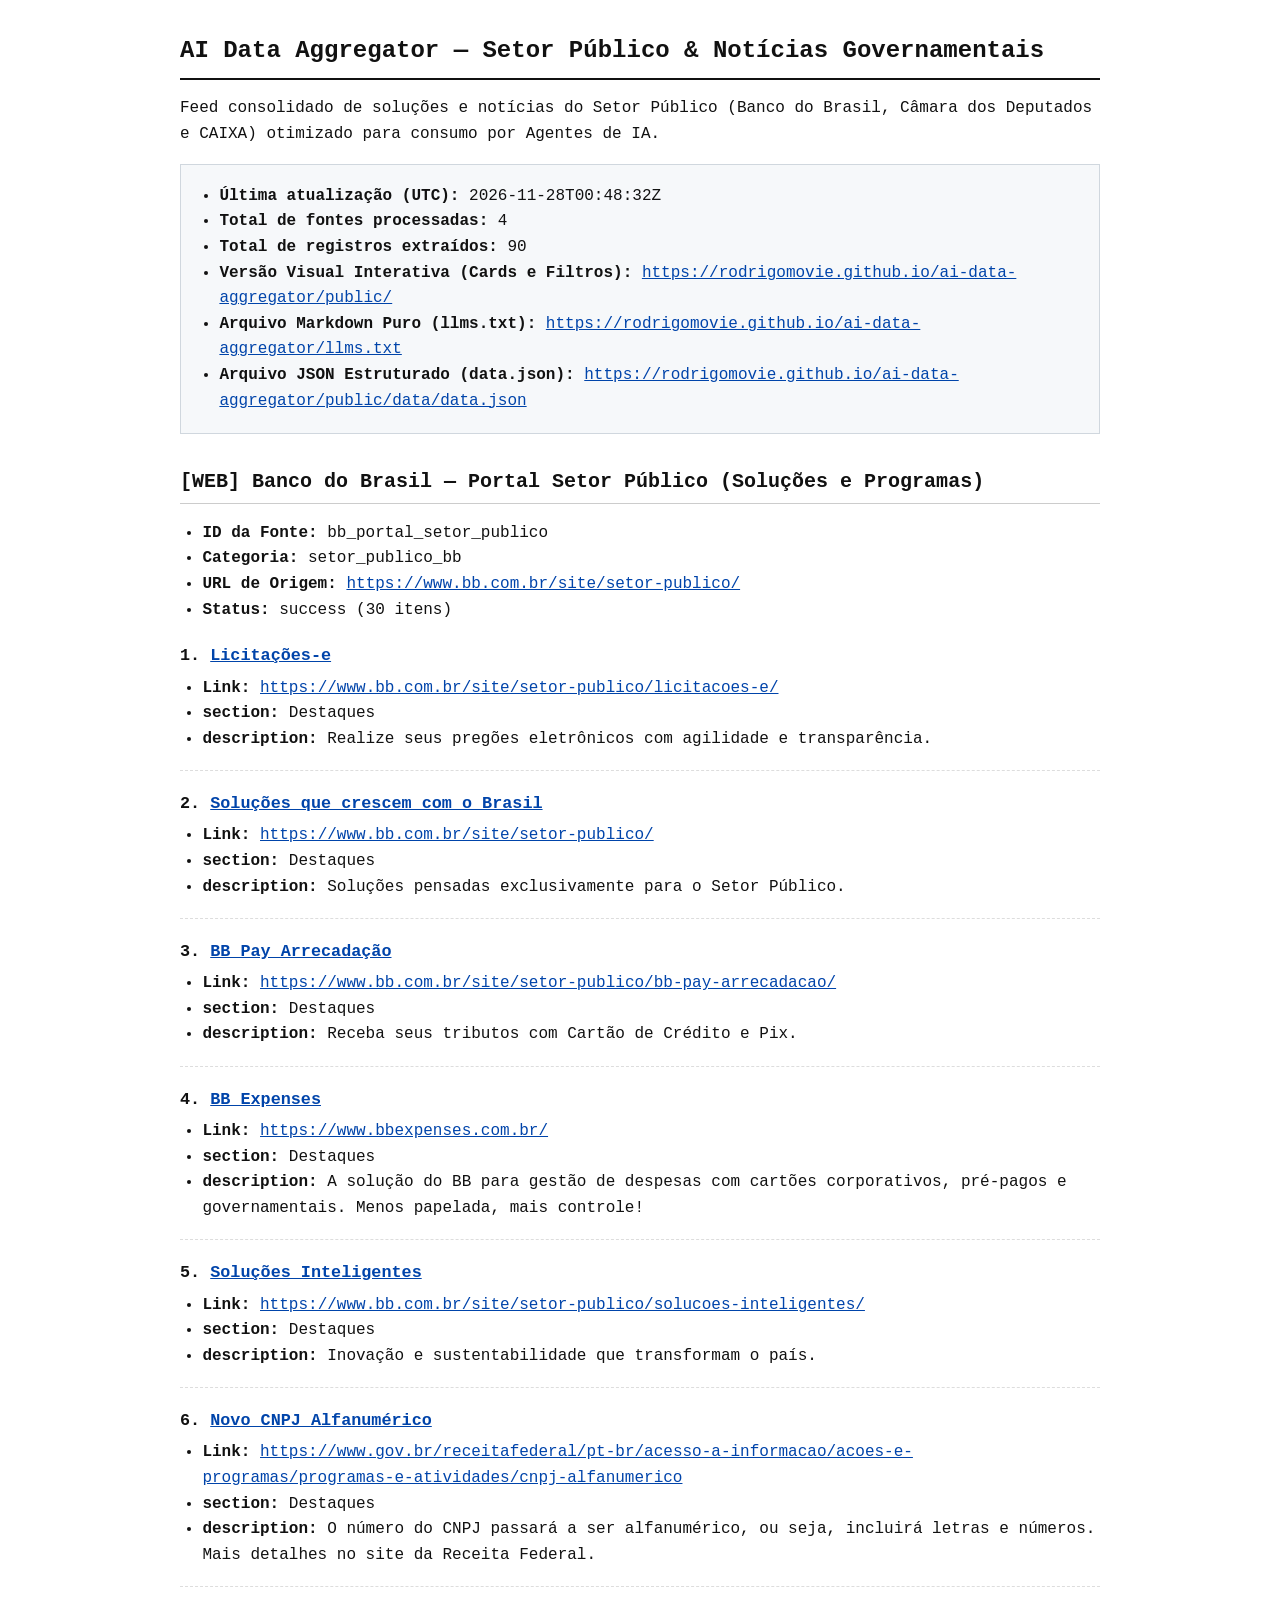
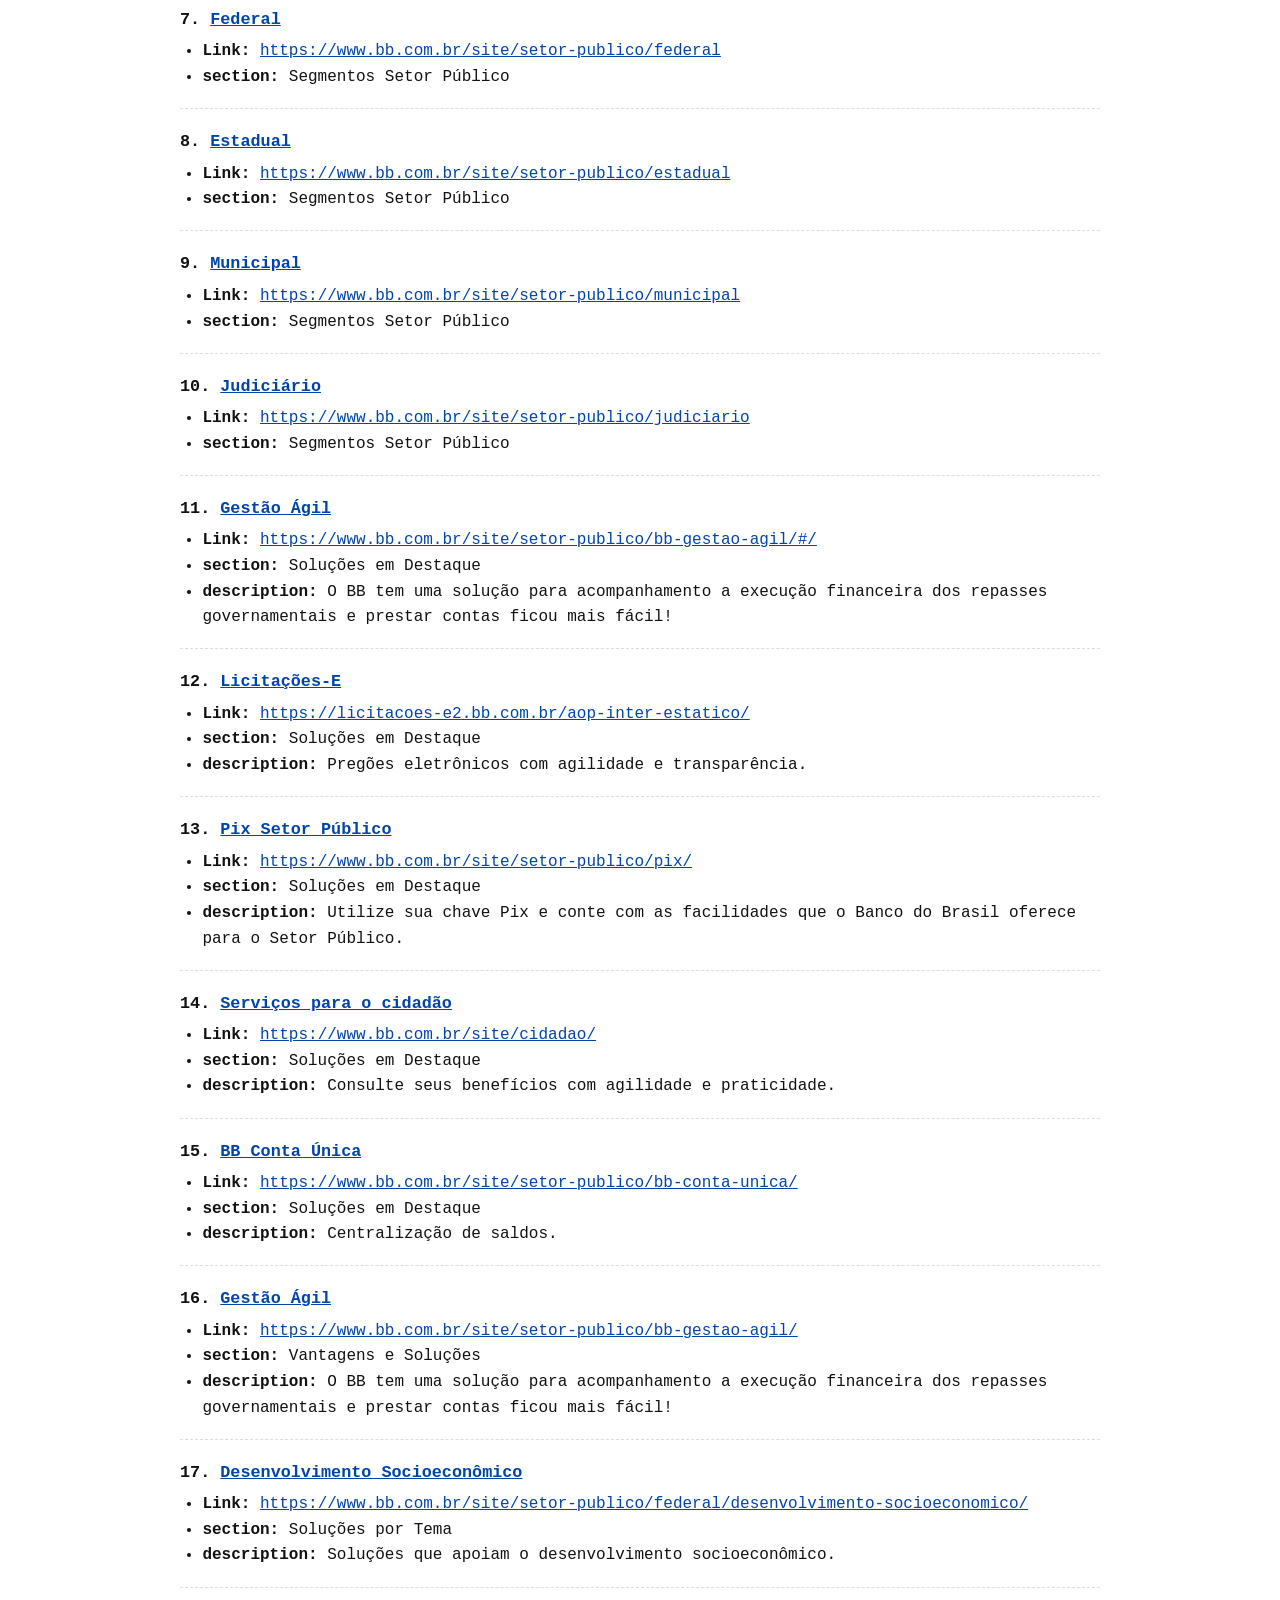
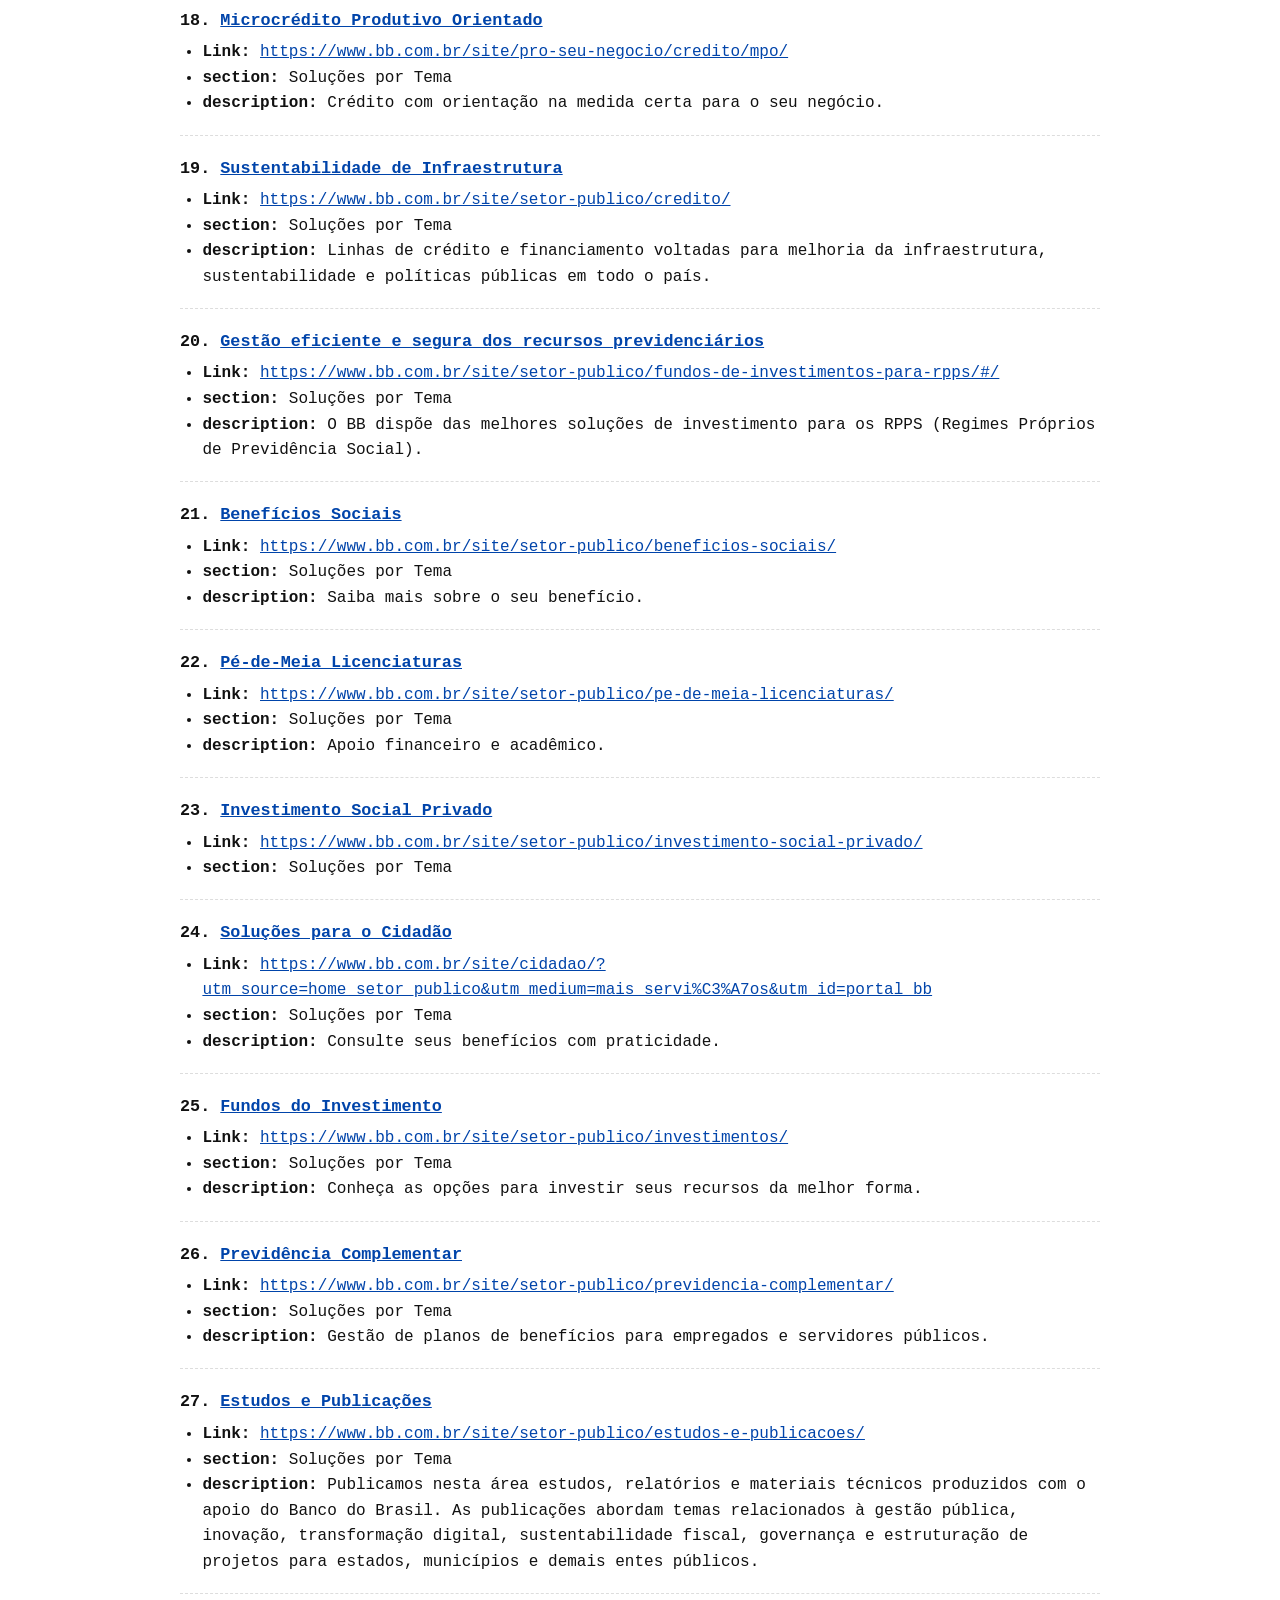
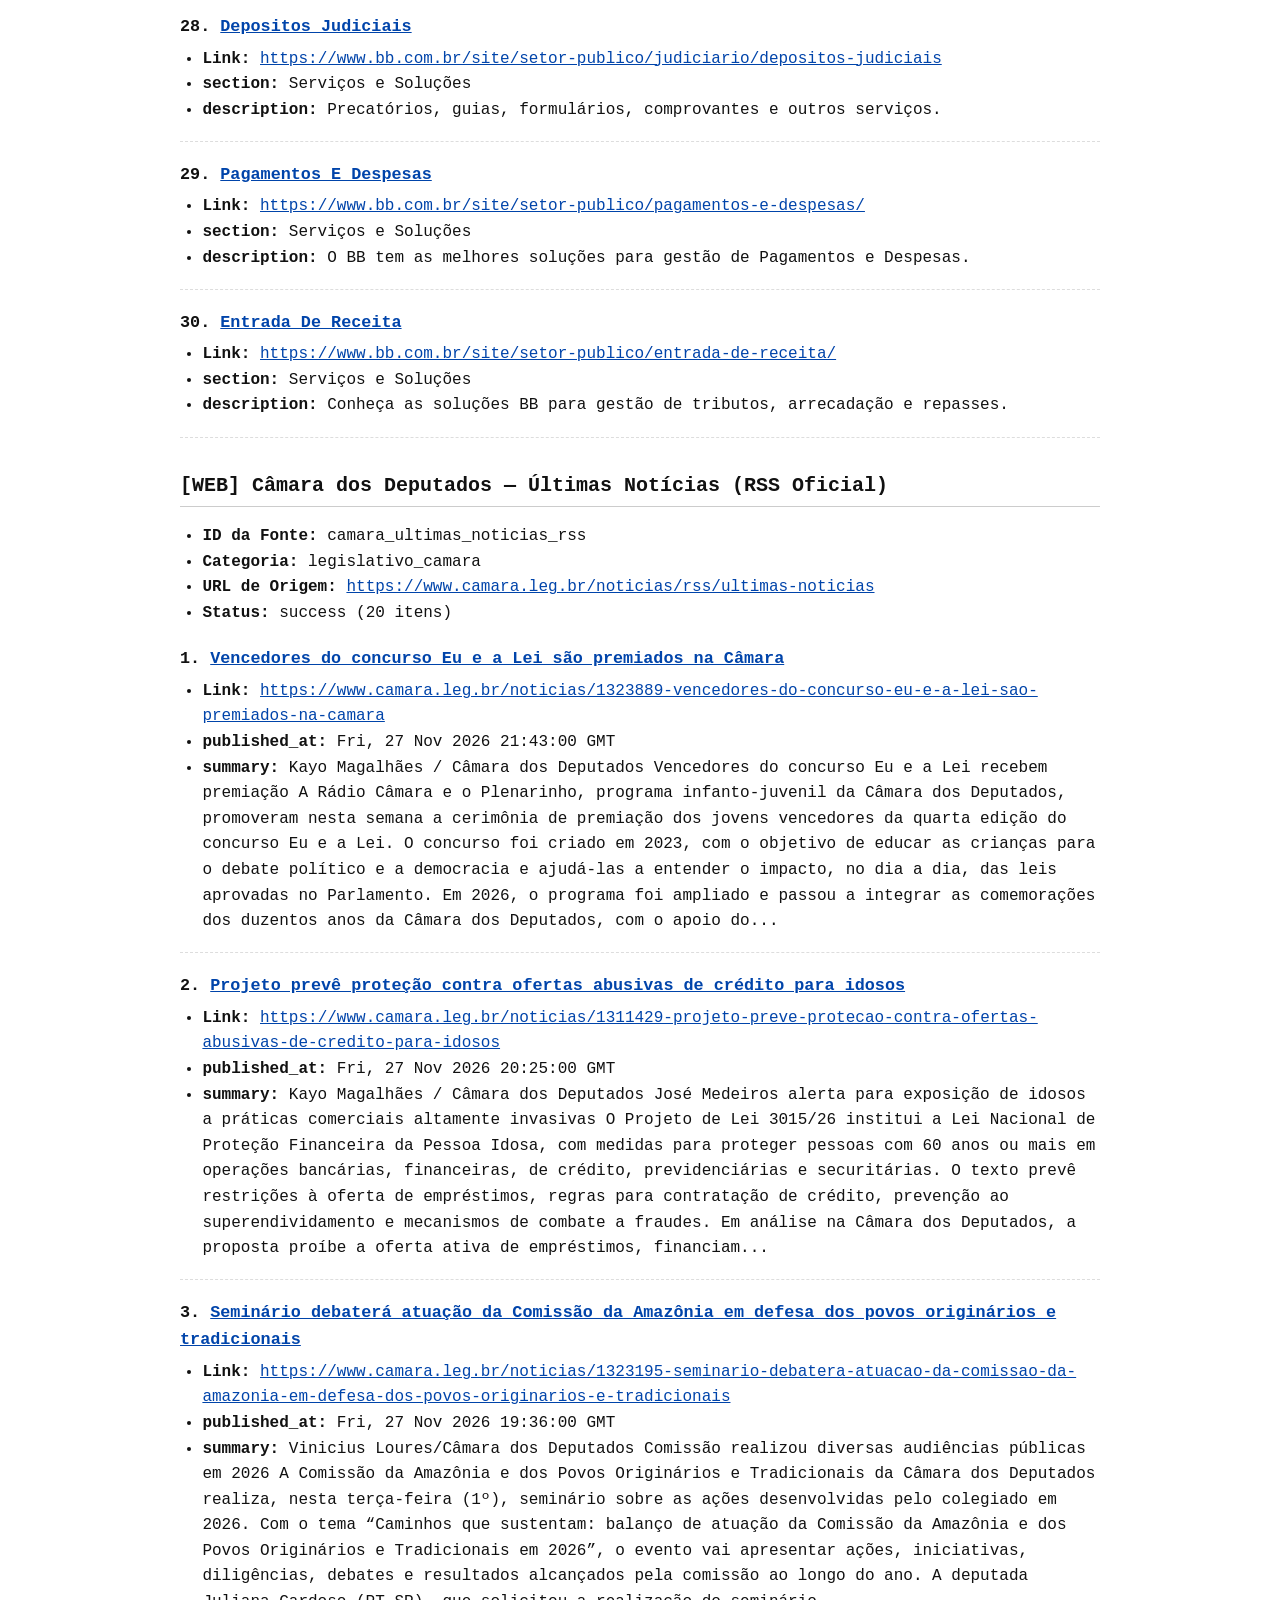
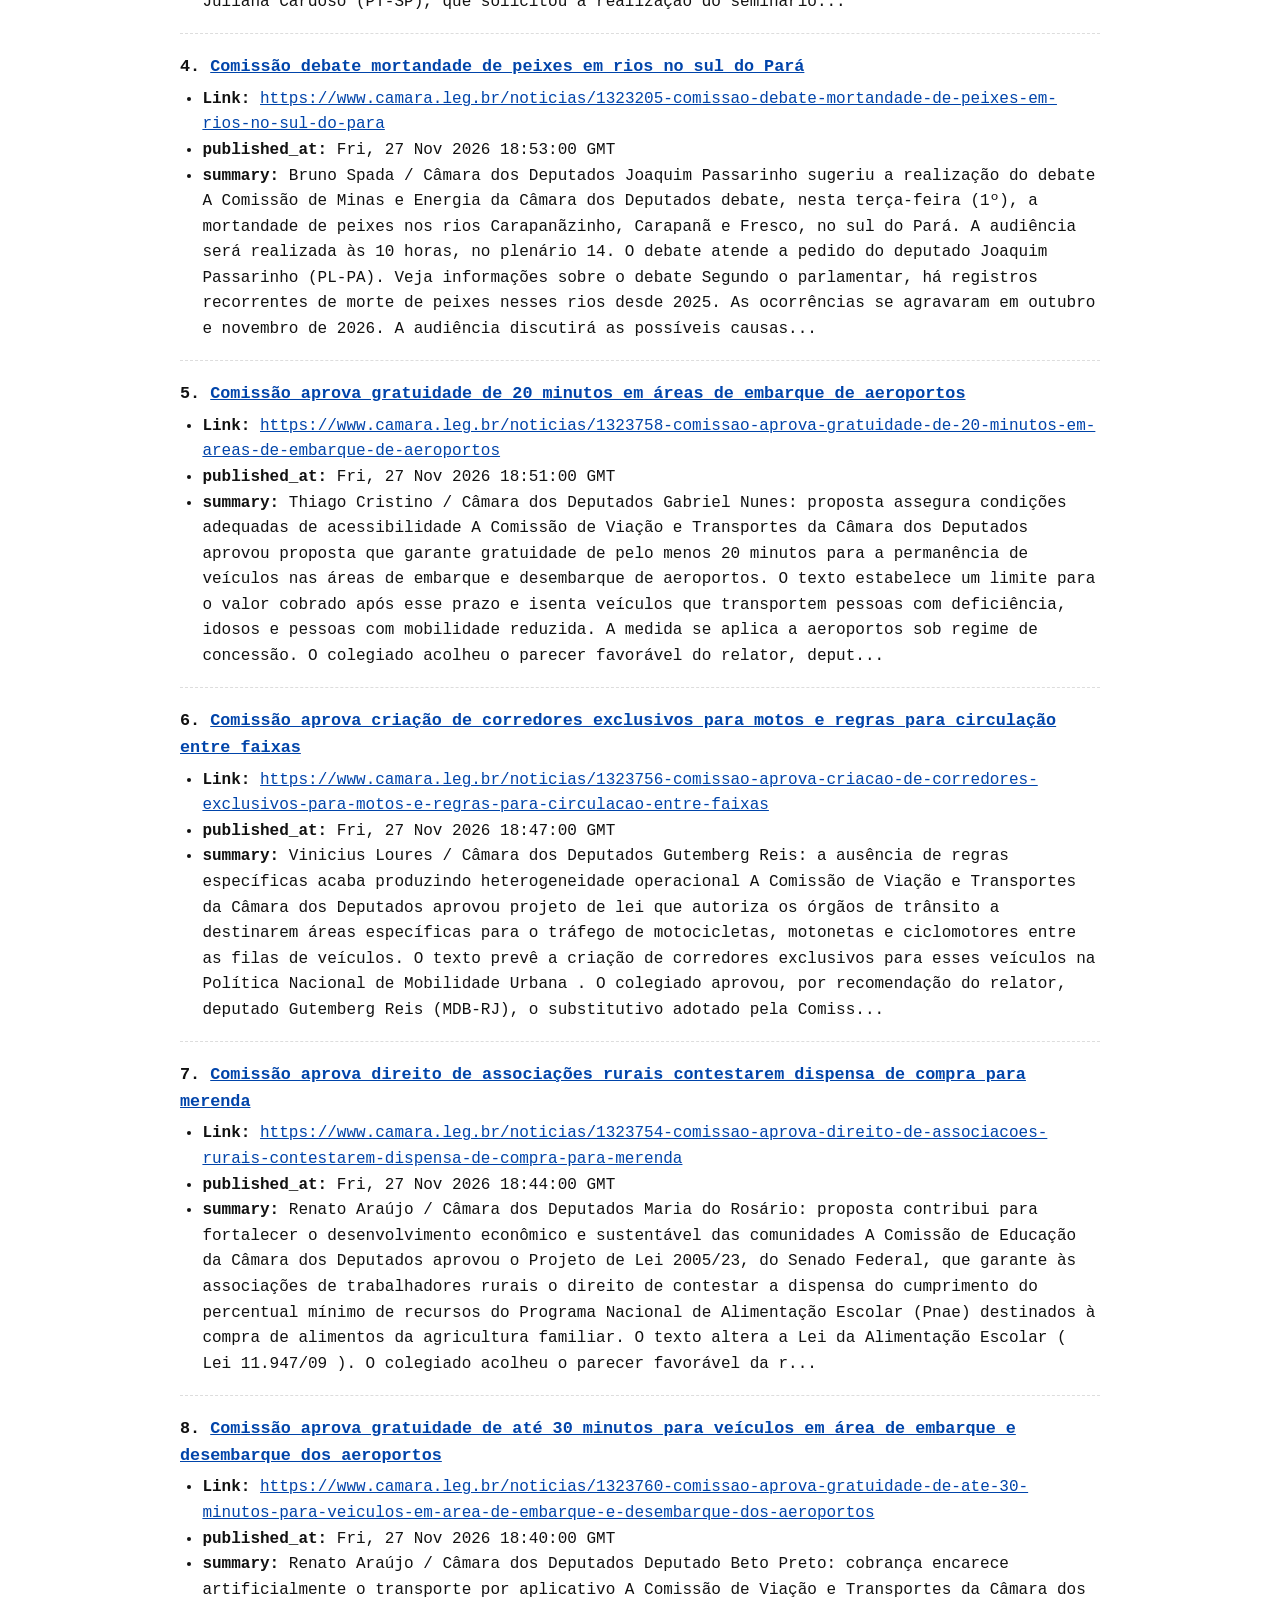
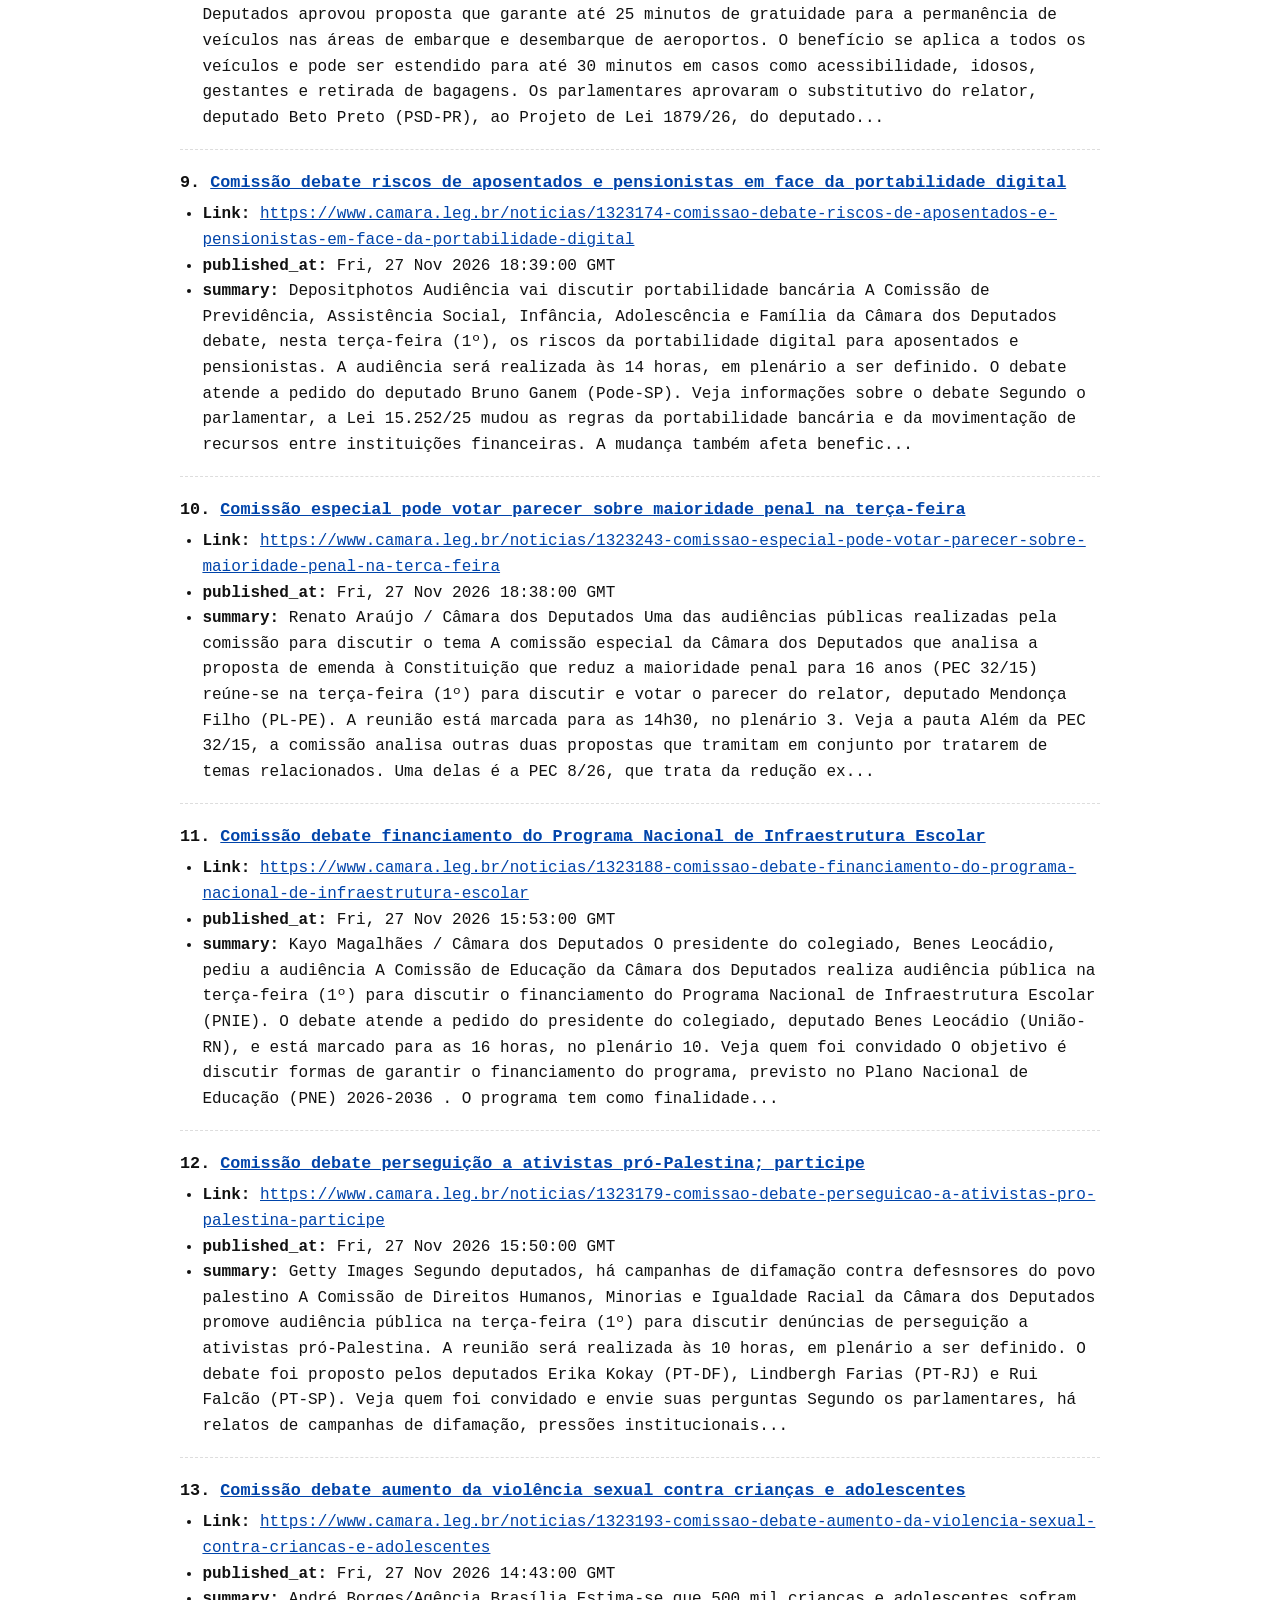
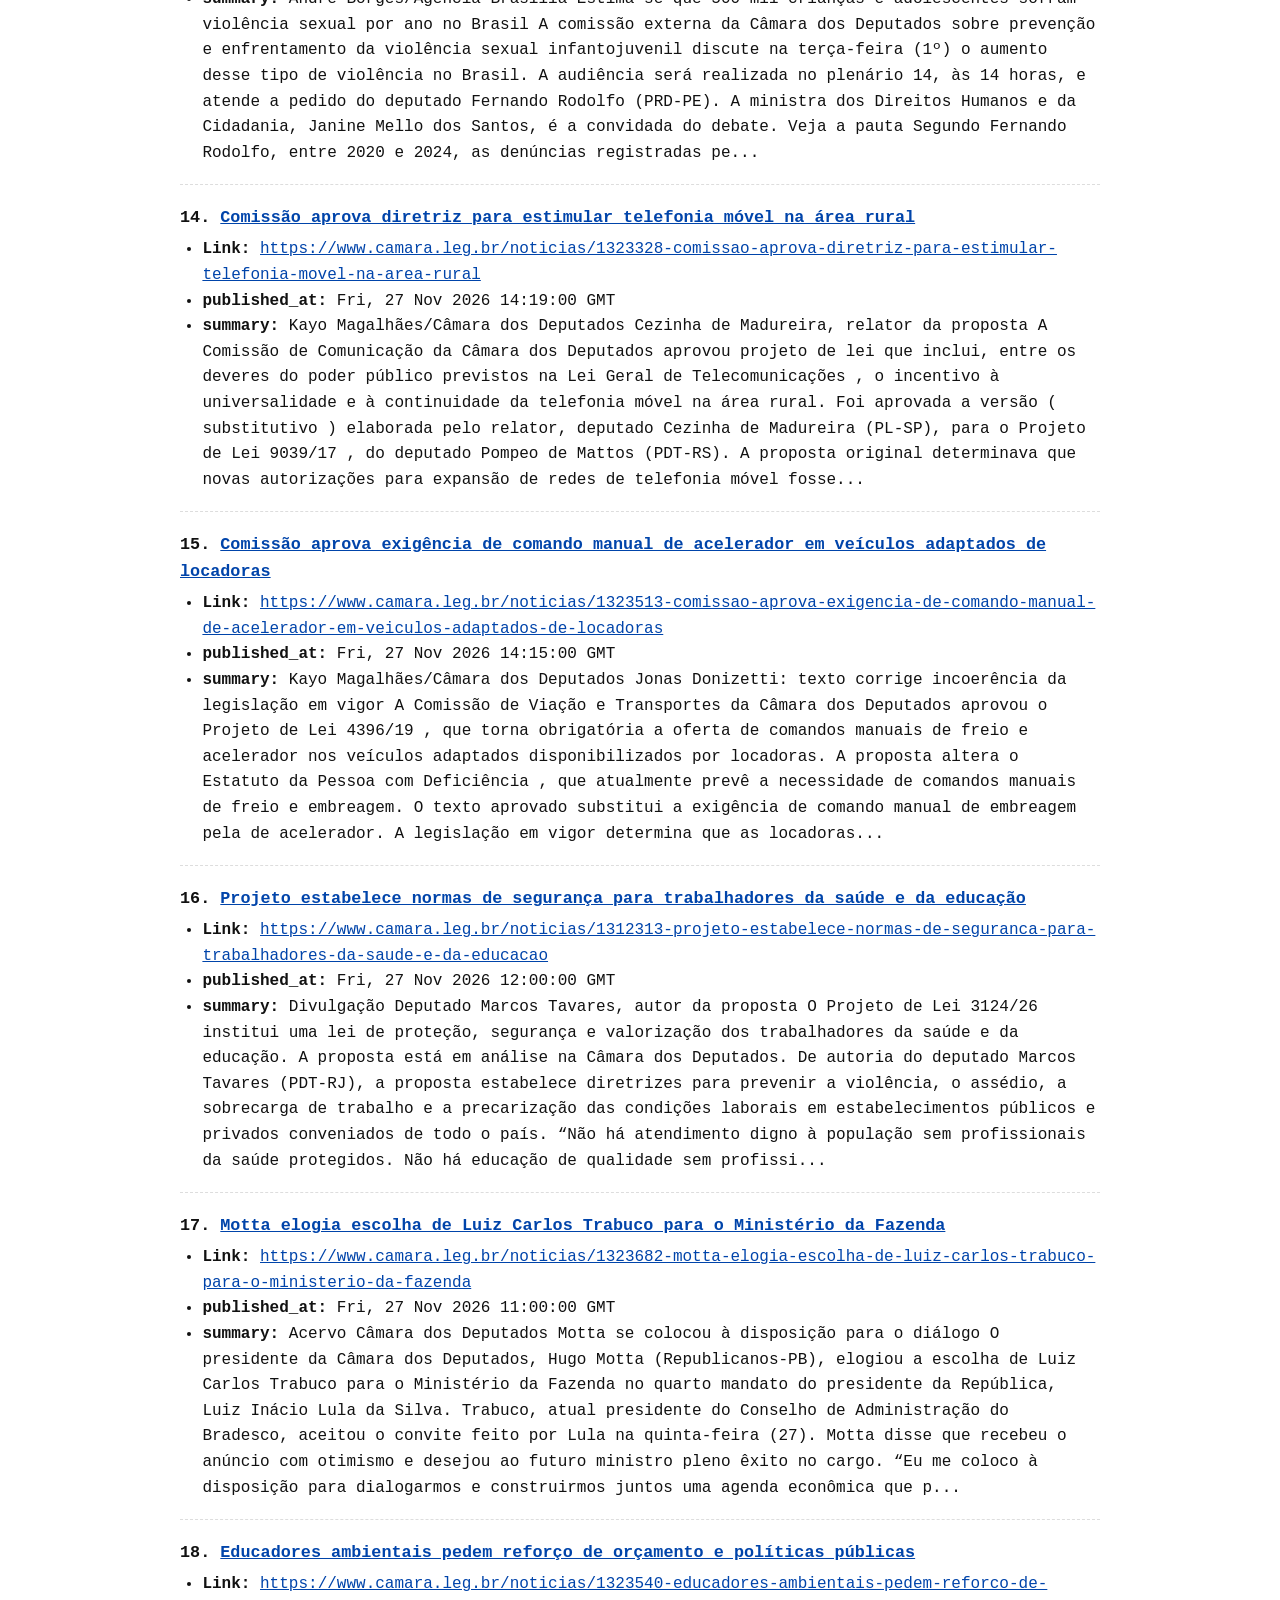
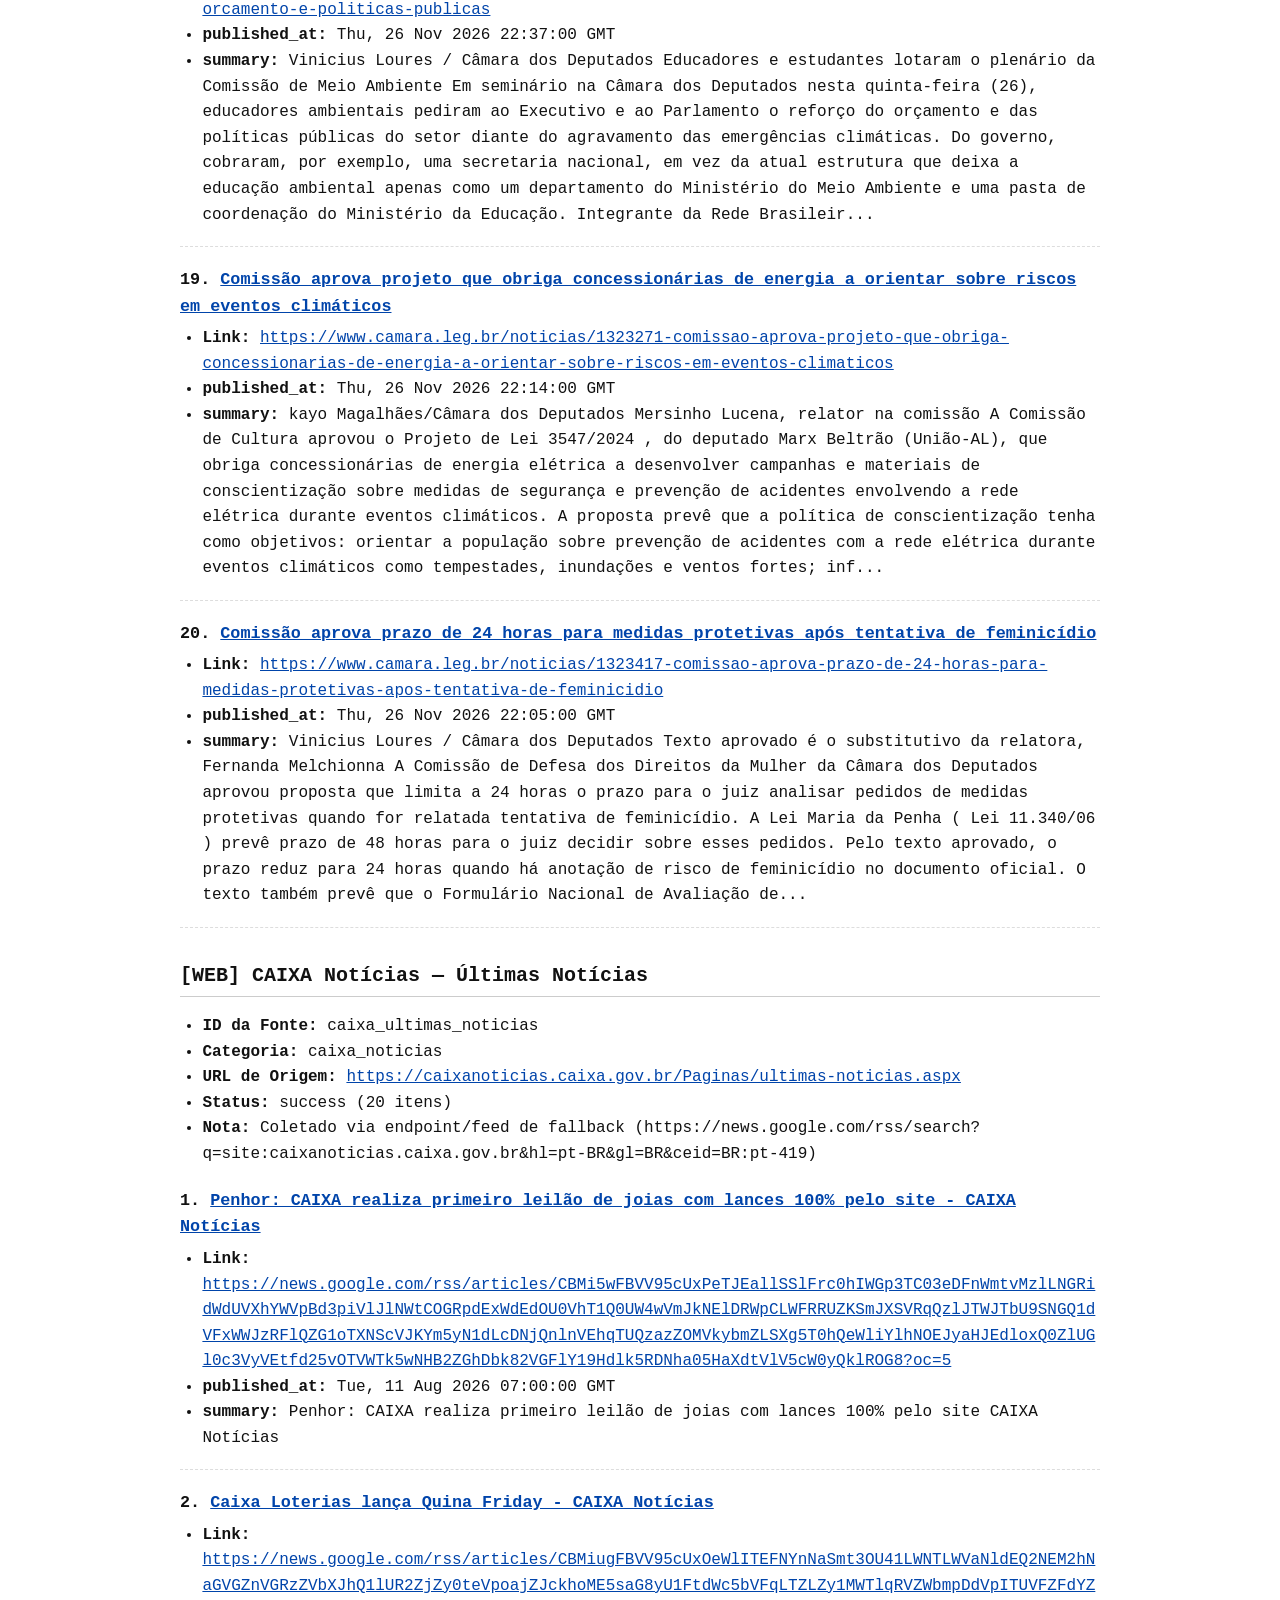
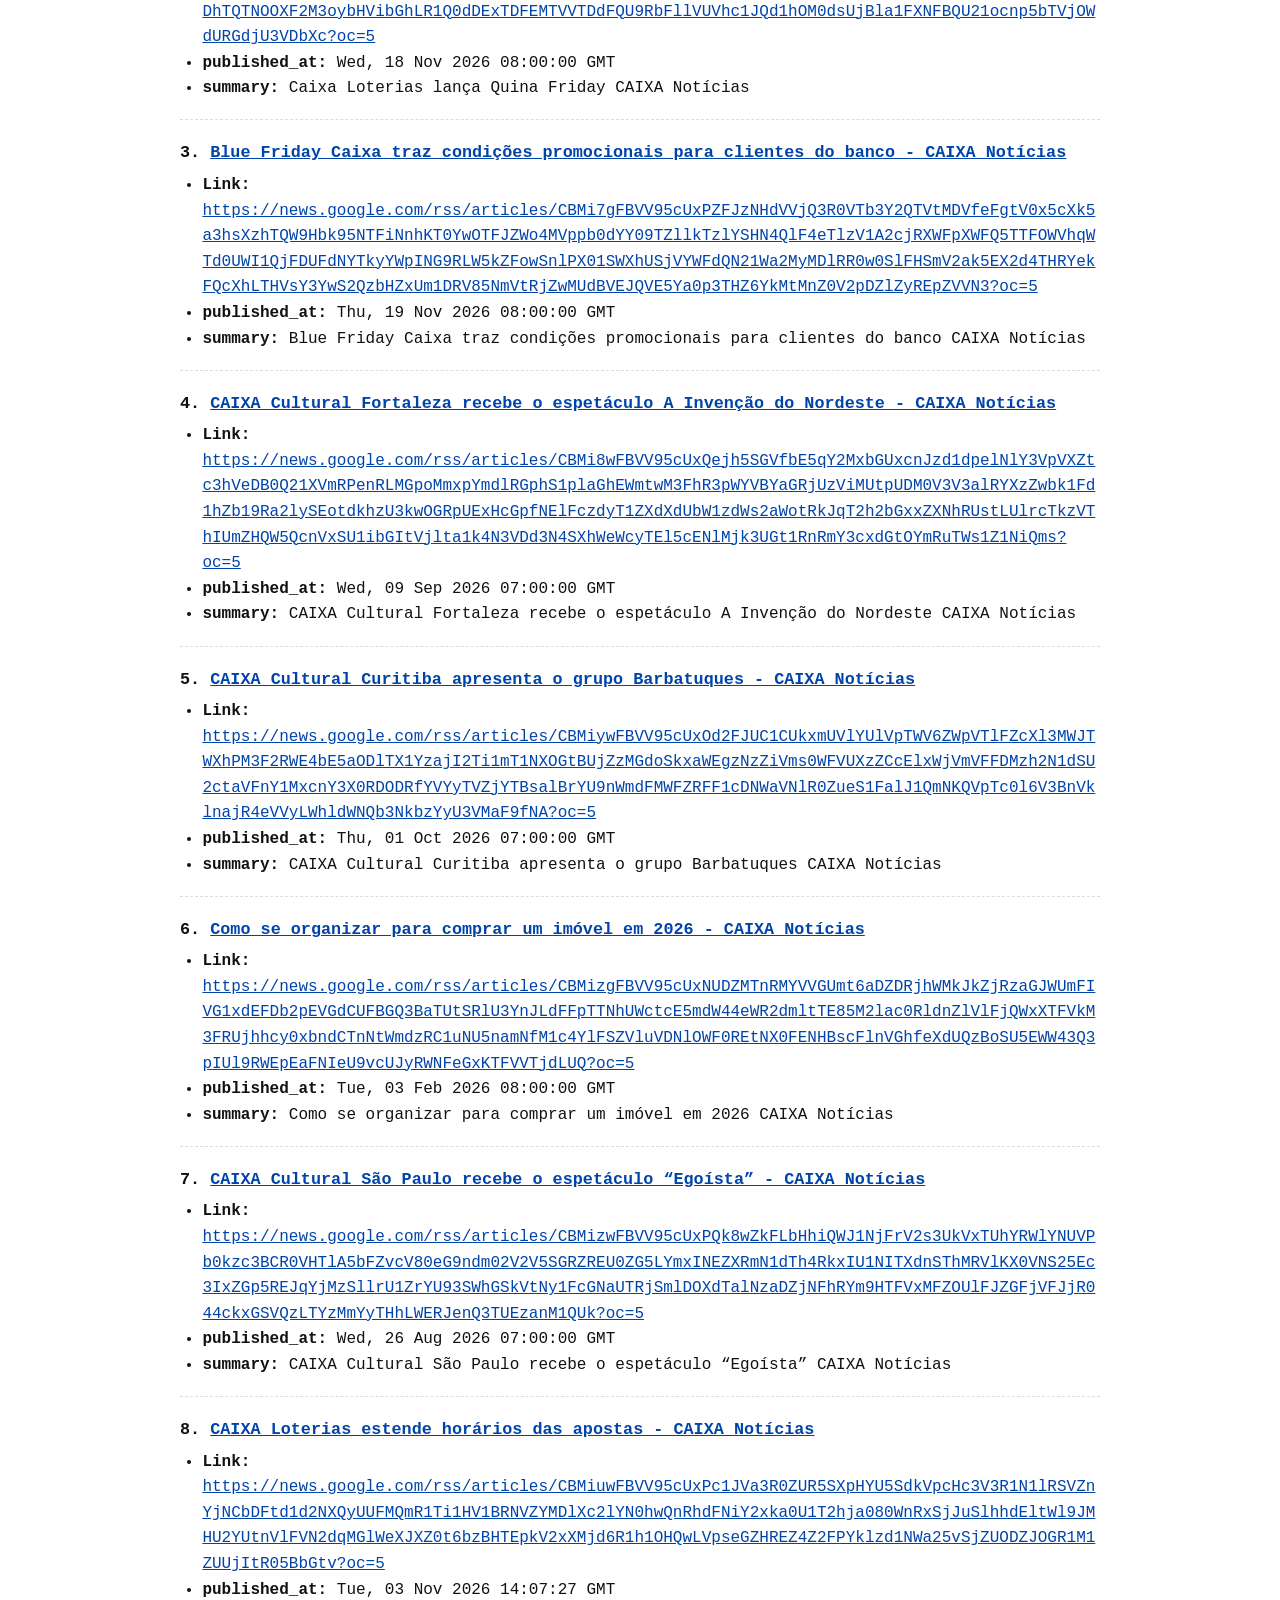
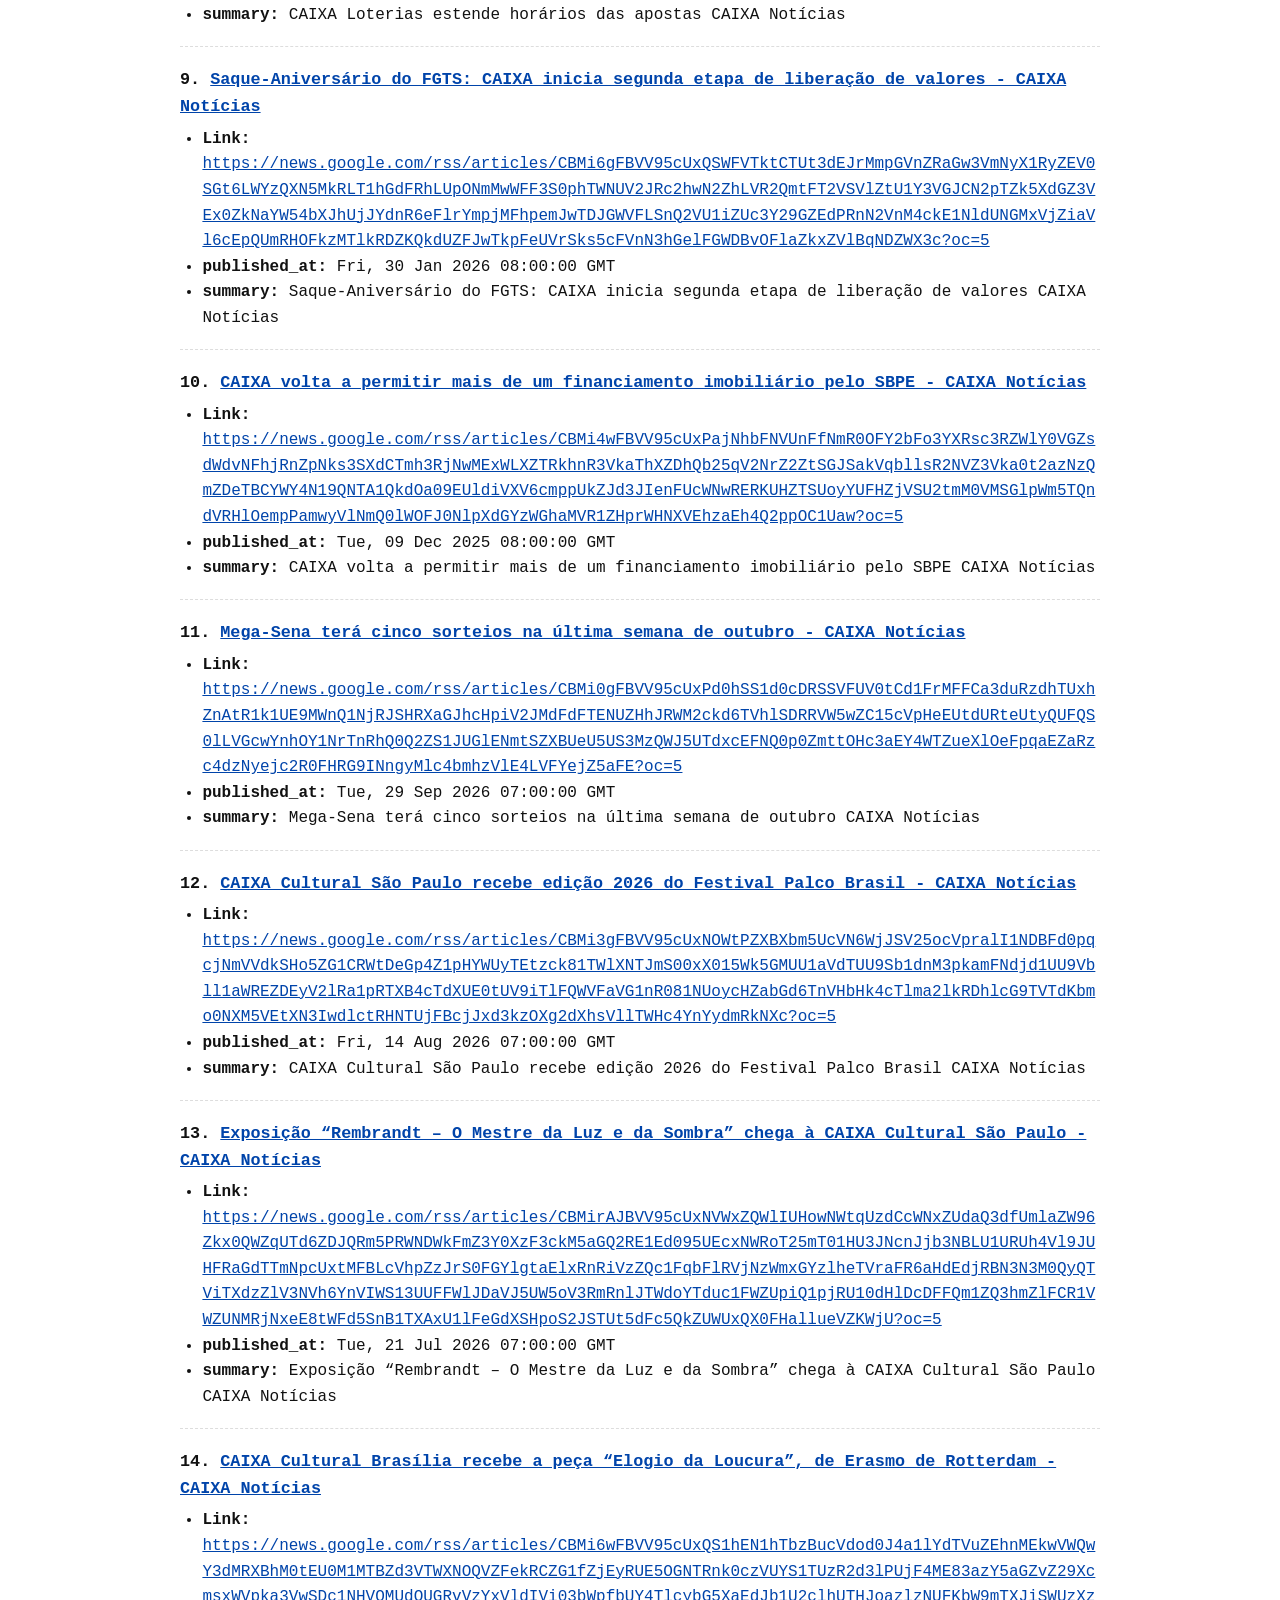
